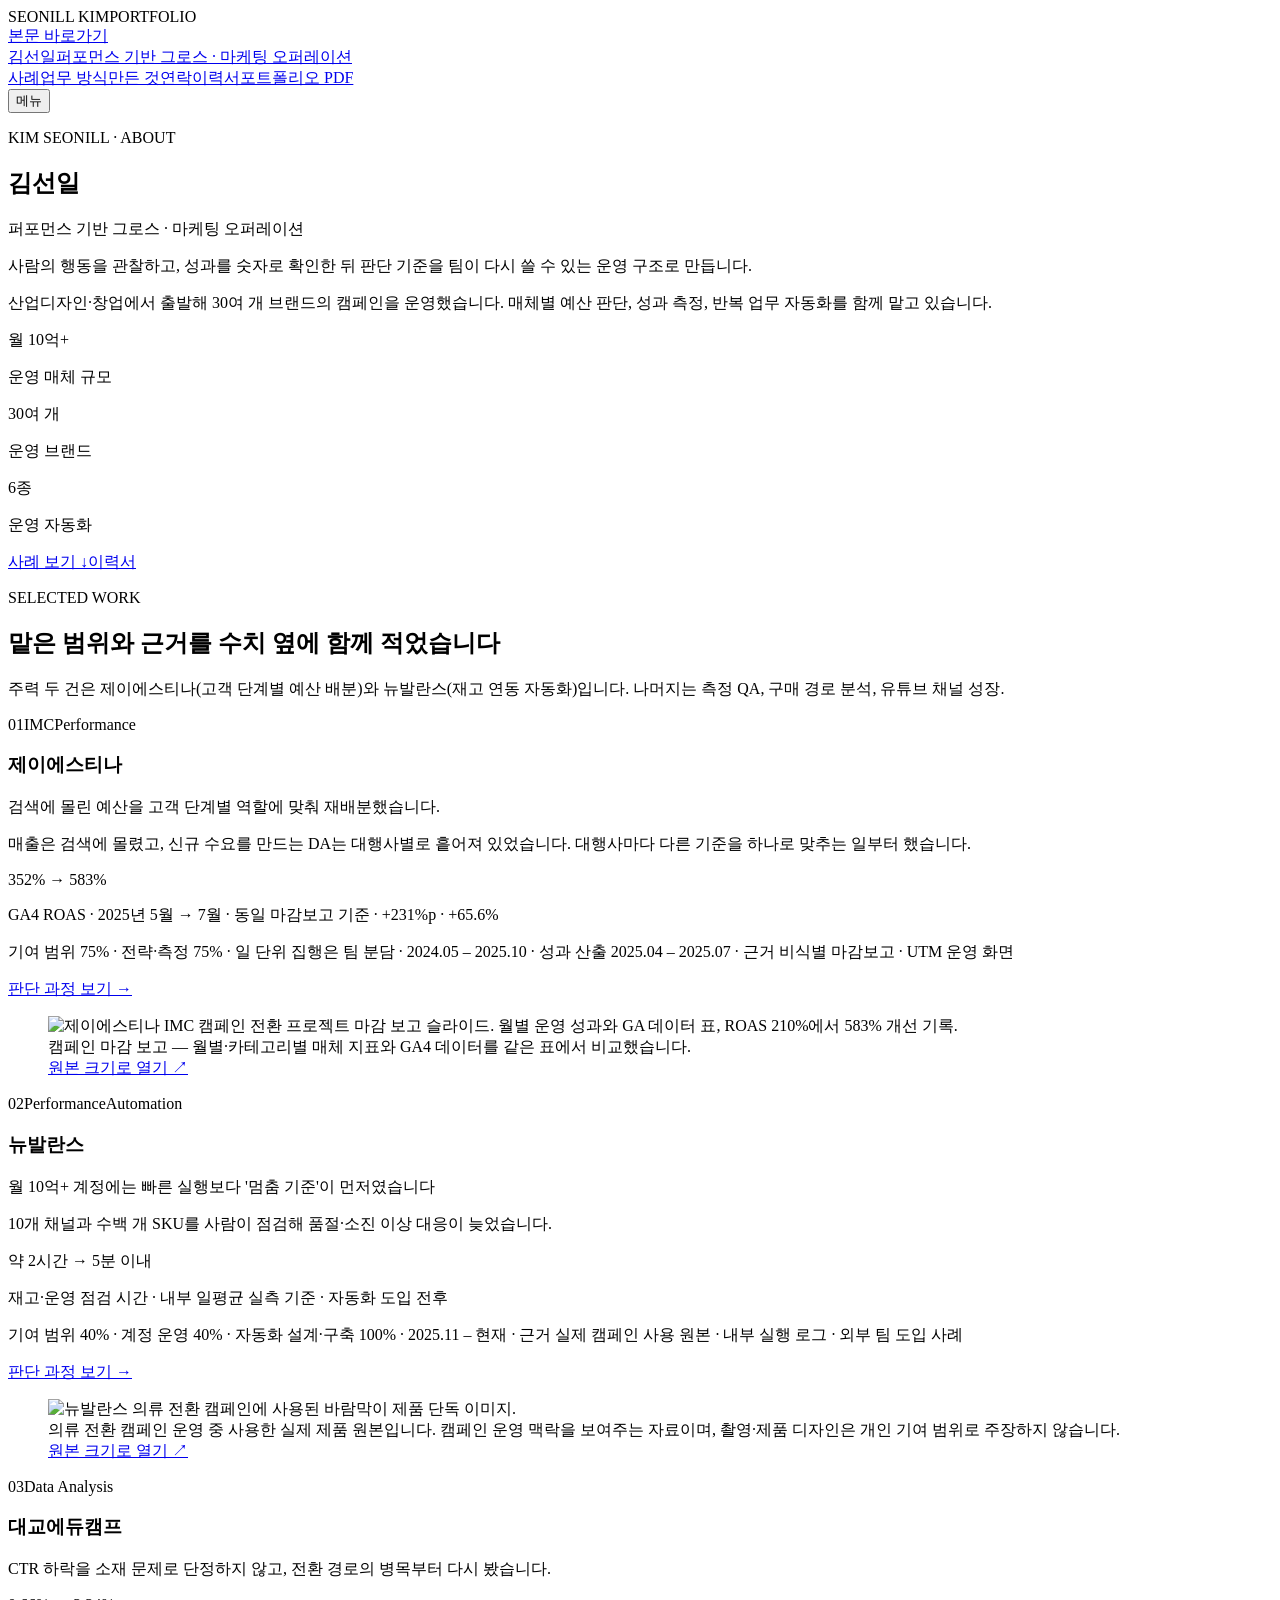
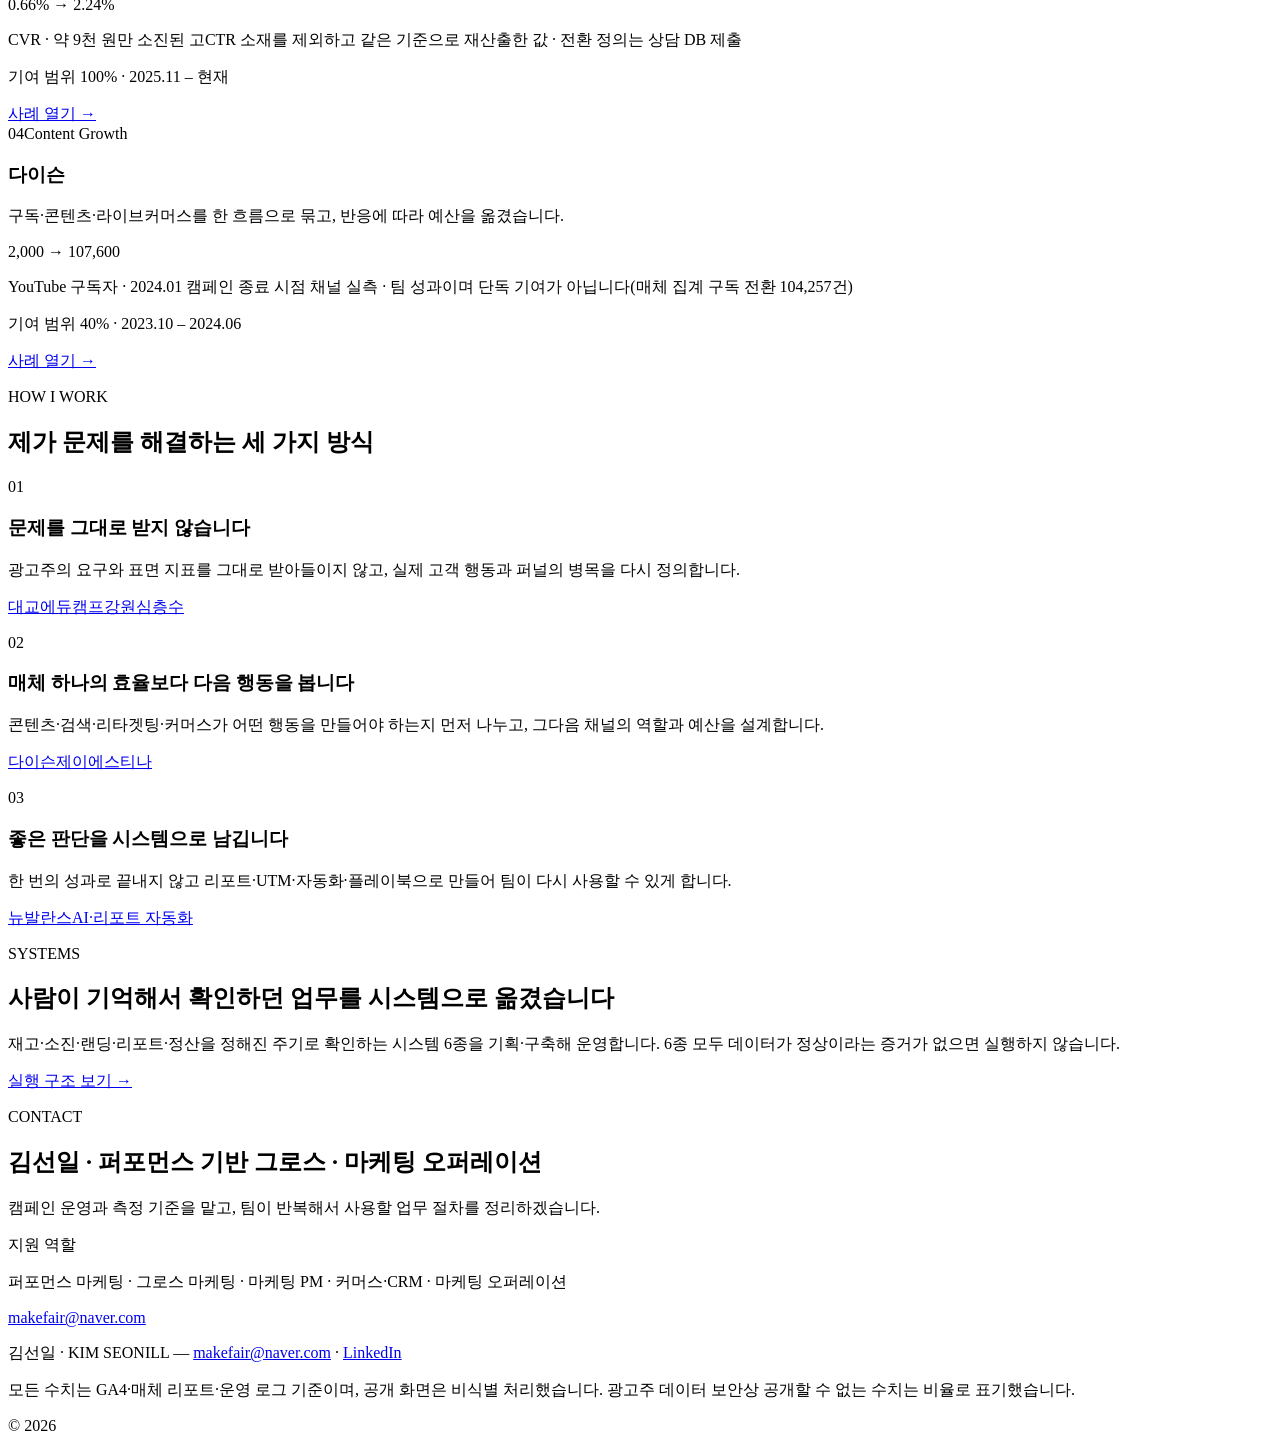
==== index.html @ e598df68 "Rebuild-the-home-as-an-entrance-and-leave-the-depth-to-the-case-pages The old home is 21,994px. Four" ====
<!DOCTYPE html><html lang="ko" data-edition="nw"><head><meta charSet="utf-8"/><meta name="viewport" content="width=device-width, initial-scale=1"/><link rel="preload" href="/kim-seonil-portfolio_new/fonts/Archivo-Var.woff2" as="font" crossorigin="" type="font/woff2"/><link rel="preload" href="/kim-seonil-portfolio_new/fonts/Pretendard-Regular.woff2" as="font" crossorigin="" type="font/woff2"/><link rel="preload" href="/kim-seonil-portfolio_new/fonts/Pretendard-SemiBold.woff2" as="font" crossorigin="" type="font/woff2"/><link rel="preload" href="/kim-seonil-portfolio_new/fonts/Pretendard-Bold.woff2" as="font" crossorigin="" type="font/woff2"/><link rel="preload" href="/kim-seonil-portfolio_new/fonts/JetBrainsMono-Var.woff2" as="font" crossorigin="" type="font/woff2"/><link rel="stylesheet" href="/kim-seonil-portfolio_new/_next/static/chunks/3qfv48usfcsvs.css" data-precedence="next"/><link rel="preload" as="script" fetchPriority="low" href="/kim-seonil-portfolio_new/_next/static/chunks/310vm2bl3xxpt.js"/><script src="/kim-seonil-portfolio_new/_next/static/chunks/19mx3mg6lkumu.js" async=""></script><script src="/kim-seonil-portfolio_new/_next/static/chunks/08ttfj81-47mu.js" async=""></script><script src="/kim-seonil-portfolio_new/_next/static/chunks/3z7po69-ilciy.js" async=""></script><script src="/kim-seonil-portfolio_new/_next/static/chunks/turbopack-2rr5ub_h4gsar.js" async=""></script><script src="/kim-seonil-portfolio_new/_next/static/chunks/3fntmmi971322.js" async="" crossorigin=""></script><script src="/kim-seonil-portfolio_new/_next/static/chunks/0f0hfnpn5v-ac.js" async="" crossorigin=""></script><script src="/kim-seonil-portfolio_new/_next/static/chunks/2kvz1-kaop-qp.js" async="" crossorigin=""></script><meta name="theme-color" content="#0b0d10"/><title>김선일 | 퍼포먼스 기반 그로스 · 마케팅 오퍼레이션</title><meta name="description" content="문제를 정의하고 성과로 검증한 뒤, 다시 쓸 수 있는 운영 구조로 남겨 온 김선일의 그로스·퍼포먼스 마케팅 포트폴리오입니다."/><meta name="author" content="김선일"/><meta name="robots" content="noindex, nofollow, noarchive, nosnippet"/><meta name="googlebot" content="noindex, nofollow, noarchive, nosnippet"/><meta name="copyright" content="© 2026 KIM SEONILL"/><meta name="content-owner" content="KIM SEONILL"/><meta name="usage-rights" content="All rights reserved. Unauthorized reproduction prohibited."/><meta property="og:title" content="김선일 | 퍼포먼스 기반 그로스 · 마케팅 오퍼레이션"/><meta property="og:description" content="문제를 정의하고 성과로 검증한 뒤, 다시 쓸 수 있는 운영 구조로 남겨 온 김선일의 그로스·퍼포먼스 마케팅 포트폴리오입니다."/><meta property="og:url" content="https://vetnam555-del.github.io/kim-seonil-portfolio_new/"/><meta property="og:site_name" content="KIM SEONILL Portfolio"/><meta property="og:locale" content="ko_KR"/><meta property="og:image" content="https://vetnam555-del.github.io/kim-seonil-portfolio_new/og-image.png"/><meta property="og:image:width" content="1200"/><meta property="og:image:height" content="630"/><meta property="og:image:alt" content="김선일 그로스 마케팅 · 마케팅 오퍼레이션 포트폴리오"/><meta property="og:type" content="website"/><meta name="twitter:card" content="summary_large_image"/><meta name="twitter:title" content="김선일 | 퍼포먼스 기반 그로스 · 마케팅 오퍼레이션"/><meta name="twitter:description" content="문제를 정의하고 성과로 검증한 뒤, 다시 쓸 수 있는 운영 구조로 남겨 온 김선일의 그로스·퍼포먼스 마케팅 포트폴리오입니다."/><meta name="twitter:image" content="https://vetnam555-del.github.io/kim-seonil-portfolio_new/og-image.png"/><meta name="twitter:image:alt" content="김선일 그로스 마케팅 · 마케팅 오퍼레이션 포트폴리오"/><meta name="twitter:image:width" content="1200"/><meta name="twitter:image:height" content="630"/><link rel="icon" href="/kim-seonil-portfolio_new/favicon.svg" type="image/svg+xml"/><link rel="icon" href="/kim-seonil-portfolio_new/favicon-32.png" sizes="32x32" type="image/png"/><link rel="apple-touch-icon" href="/kim-seonil-portfolio_new/apple-touch-icon.png" sizes="180x180"/><style>@font-face{font-family:"Pretendard";src:url("/kim-seonil-portfolio_new/fonts/Pretendard-Regular.woff2") format("woff2");font-weight:400;font-display:swap}@font-face{font-family:"Pretendard";src:url("/kim-seonil-portfolio_new/fonts/Pretendard-SemiBold.woff2") format("woff2");font-weight:600;font-display:swap}@font-face{font-family:"Pretendard";src:url("/kim-seonil-portfolio_new/fonts/Pretendard-Bold.woff2") format("woff2");font-weight:700;font-display:swap}@font-face{font-family:"Pretendard";src:url("/kim-seonil-portfolio_new/fonts/Pretendard-Black.woff2") format("woff2");font-weight:900;font-display:swap}@font-face{font-family:"Archivo";src:url("/kim-seonil-portfolio_new/fonts/Archivo-Var.woff2") format("woff2-variations");font-weight:100 900;font-stretch:62% 125%;font-display:swap}@font-face{font-family:"JetBrains Mono";src:url("/kim-seonil-portfolio_new/fonts/JetBrainsMono-Var.woff2") format("woff2-variations");font-weight:100 800;font-display:swap}</style><noscript><style>[style*="opacity:0"],[style*="opacity: 0"]{opacity:1!important;transform:none!important}.count-up-visual{display:none!important}.count-up-measure{visibility:visible!important}</style></noscript><script src="/kim-seonil-portfolio_new/_next/static/chunks/0cz1d0mv5g_q7.js" noModule=""></script></head><body class="content-protected"><div hidden=""><!--$--><!--/$--></div><div class="content-owner-mark" aria-hidden="true"><span>SEONILL KIM</span><span>PORTFOLIO</span></div><div class="scroll-progress" aria-hidden="true"></div><a href="#main" class="skip-link">본문 바로가기</a><header class="site-header fixed inset-x-0 top-0 z-50 bg-ink/92 backdrop-blur-md transition-colors border-b border-transparent"><div class="mx-auto flex h-[72px] w-full max-w-[1240px] items-center justify-between px-5 sm:px-10"><a class="-ml-2 inline-flex min-h-[44px] items-center px-2 font-mono text-mono font-bold tracking-[0.02em] text-on-ink" aria-label="김선일 포트폴리오 처음으로" href="/kim-seonil-portfolio_new/">김선일<span class="ml-2 hidden text-caption font-normal text-on-ink-2 sm:inline">퍼포먼스 기반 그로스 · 마케팅 오퍼레이션</span></a><nav class="hidden items-center gap-4 lg:flex" aria-label="주요 메뉴"><a class="inline-flex min-h-[44px] items-center text-small font-normal transition-colors text-on-ink-2 hover:text-on-ink" href="/kim-seonil-portfolio_new/#work">사례</a><a class="inline-flex min-h-[44px] items-center text-small font-normal transition-colors text-on-ink-2 hover:text-on-ink" href="/kim-seonil-portfolio_new/#method">업무 방식</a><a class="inline-flex min-h-[44px] items-center text-small font-normal transition-colors text-on-ink-2 hover:text-on-ink" href="/kim-seonil-portfolio_new/#automation">만든 것</a><a class="inline-flex min-h-[44px] items-center text-small font-normal transition-colors text-on-ink-2 hover:text-on-ink" href="/kim-seonil-portfolio_new/#contact">연락</a><a class="inline-flex min-h-[44px] items-center border border-rule-ink px-4 font-mono text-caption font-bold text-on-ink transition-colors hover:border-signal-ink hover:text-signal-ink" href="/kim-seonil-portfolio_new/resume/">이력서</a><a href="/kim-seonil-portfolio_new/kim-seonil-performance-marketing-portfolio.pdf?v=20260907" download="" class="inline-flex min-h-[44px] items-center border border-signal-ink px-4 font-mono text-caption font-bold text-signal-ink transition-colors hover:bg-signal-ink hover:text-ink" aria-label="김선일 퍼포먼스 마케팅 포트폴리오 PDF 다운로드">포트폴리오 PDF</a></nav><button type="button" class="inline-flex min-h-[44px] min-w-[44px] items-center justify-center border border-rule-ink px-3 font-mono text-caption font-bold text-on-ink transition-colors lg:hidden" aria-expanded="false" aria-controls="mobile-nav" aria-label="주요 메뉴 열기">메뉴</button></div><nav id="mobile-nav" hidden="" class="mobile-nav border-t border-rule-ink bg-ink px-5 pb-5 sm:px-10 lg:hidden" aria-label="주요 메뉴"><a class="flex min-h-[52px] items-center border-b border-rule-ink-2 text-body font-normal text-on-ink" href="/kim-seonil-portfolio_new/#work">사례</a><a class="flex min-h-[52px] items-center border-b border-rule-ink-2 text-body font-normal text-on-ink" href="/kim-seonil-portfolio_new/#method">업무 방식</a><a class="flex min-h-[52px] items-center border-b border-rule-ink-2 text-body font-normal text-on-ink" href="/kim-seonil-portfolio_new/#automation">만든 것</a><a class="flex min-h-[52px] items-center border-b border-rule-ink-2 text-body font-normal text-on-ink" href="/kim-seonil-portfolio_new/#contact">연락</a><div class="mt-4 grid gap-2 grid-cols-2"><a class="flex min-h-[52px] items-center justify-center bg-on-ink px-3 text-body font-bold text-ink" href="/kim-seonil-portfolio_new/resume/">이력서</a><a href="/kim-seonil-portfolio_new/kim-seonil-performance-marketing-portfolio.pdf?v=20260907" download="" class="flex min-h-[52px] items-center justify-center border border-signal-ink px-3 text-body font-bold text-signal-ink" aria-label="김선일 퍼포먼스 마케팅 포트폴리오 PDF 다운로드">포트폴리오 PDF</a></div></nav><div data-testid="scroll-progress" class="absolute inset-x-0 bottom-0 h-[2px] origin-left bg-signal-ink motion-reduce:hidden" style="transform:scaleX(0)" aria-hidden="true"></div></header><main id="main"><section id="hero" class="scroll-mt-[80px] py-14 md:py-[72px] lg:py-[88px] bg-bg text-ink pt-24 md:pt-28 lg:pt-32"><div class="mx-auto w-full max-w-[1240px] px-5 sm:px-10 "><p class="font-mono text-mono font-bold text-ink-3 tracking-[0.14em] uppercase ">KIM SEONILL · ABOUT</p><h1 class="mt-6 text-cover text-ink">김선일</h1><p class="mt-2 text-deck text-ink-2">퍼포먼스 기반 그로스 · 마케팅 오퍼레이션</p><p class="mt-8 max-w-[34rem] text-h3 text-ink">사람의 행동을 관찰하고, 성과를 숫자로 확인한 뒤 판단 기준을 팀이 다시 쓸 수 있는 운영 구조로 만듭니다.</p><p class="mt-6 max-w-[38rem] text-body text-ink-2">산업디자인·창업에서 출발해 30여 개 브랜드의 캠페인을 운영했습니다. 매체별 예산 판단, 성과 측정, 반복 업무 자동화를 함께 맡고 있습니다.</p><div class="mt-12 grid max-w-[38rem] grid-cols-3 gap-6 border-t border-line pt-8"><div><p class="text-metric-sm text-ink">월 10억+</p><p class="mt-1 text-caption text-ink-3">운영 매체 규모</p></div><div><p class="text-metric-sm text-ink">30여 개</p><p class="mt-1 text-caption text-ink-3">운영 브랜드</p></div><div><p class="text-metric-sm text-ink">6종</p><p class="mt-1 text-caption text-ink-3">운영 자동화</p></div></div><div class="mt-10 flex flex-wrap gap-3"><a class="inline-flex min-h-[48px] items-center rounded-card bg-ink px-6 font-semibold text-on-ink" href="#work">사례 보기 ↓</a><a class="inline-flex min-h-[48px] items-center rounded-card border border-line px-6 font-semibold text-ink" href="/kim-seonil-portfolio_new/resume/">이력서</a></div></div></section><section id="work" class="scroll-mt-[80px] py-14 md:py-[72px] lg:py-[88px] bg-paper text-ink "><div class="mx-auto w-full max-w-[1240px] px-5 sm:px-10 "><span id="projects" class="block h-0 scroll-mt-[80px]" aria-hidden="true"></span><p class="font-mono text-mono font-bold text-ink-3 tracking-[0.14em] uppercase ">SELECTED WORK</p><h2 class="mt-4 text-h2 text-ink">맡은 범위와 근거를 수치 옆에 함께 적었습니다</h2><p class="mt-4 max-w-[38rem] text-small text-ink-3">주력 두 건은 제이에스티나(고객 단계별 예산 배분)와 뉴발란스(재고 연동 자동화)입니다. 나머지는 측정 QA, 구매 경로 분석, 유튜브 채널 성장.</p><div class="mt-14 flex flex-col gap-16"><article class="grid gap-8 border-t border-line pt-10 lg:grid-cols-[1.05fr_1fr] lg:gap-14"><div class="min-w-0"><div class="flex flex-wrap items-center gap-x-3 gap-y-2"><span class="font-mono text-mono font-bold tracking-[0.08em] text-accent">01</span><span class="font-mono text-mono tracking-[0.06em] text-ink-3 uppercase">IMC</span><span class="font-mono text-mono tracking-[0.06em] text-ink-3 uppercase">Performance</span></div><h3 class="mt-4 text-h3 text-ink">제이에스티나</h3><p class="mt-3 text-case-h text-ink">검색에 몰린 예산을 고객 단계별 역할에 맞춰 재배분했습니다.</p><p class="mt-4 max-w-[36rem] text-body text-ink-2">매출은 검색에 몰렸고, 신규 수요를 만드는 DA는 대행사별로 흩어져 있었습니다. 대행사마다 다른 기준을 하나로 맞추는 일부터 했습니다.</p><div class="mt-7"><div><p class="text-metric text-ink"><span class="text-ink-3">352%<!-- --> → </span>583%</p><p class="mt-1 text-caption text-ink-3">GA4 ROAS<!-- --> · 2025년 5월 → 7월 · 동일 마감보고 기준 · +231%p · +65.6%</p></div></div><p class="mt-5 border-t border-line-2 pt-4 text-caption text-ink-3">기여 범위 <!-- -->75<!-- -->%<!-- --> · 전략·측정 75% · 일 단위 집행은 팀 분담<!-- --> · <!-- -->2024.05 – 2025.10 · 성과 산출 2025.04 – 2025.07<!-- --> · 근거 <!-- -->비식별 마감보고 · UTM 운영 화면</p><a class="mt-6 inline-flex min-h-[44px] items-center font-semibold text-accent underline underline-offset-4" href="/kim-seonil-portfolio_new/projects/jestina/">판단 과정 보기 →</a></div><figure class="min-w-0"><img width="1728" height="972" src="/kim-seonil-portfolio_new/evidence/jestina-performance.webp" alt="제이에스티나 IMC 캠페인 전환 프로젝트 마감 보고 슬라이드. 월별 운영 성과와 GA 데이터 표, ROAS 210%에서 583% 개선 기록." loading="lazy" decoding="async" class="w-full rounded-card border border-line-2 bg-bg-alt"/><figcaption class="mt-3 text-caption text-ink-3">캠페인 마감 보고 — 월별·카테고리별 매체 지표와 GA4 데이터를 같은 표에서 비교했습니다.</figcaption><a href="/kim-seonil-portfolio_new/evidence/jestina-performance.webp" target="_blank" rel="noopener noreferrer" class="mt-2 inline-flex min-h-[44px] items-center text-caption font-semibold text-accent underline underline-offset-4" aria-label="원본 크기로 열기 · 제이에스티나 IMC 캠페인 전환 프로젝트 마감 보고 슬라이드. 월별 운영 성과와 GA 데이터 표, ROAS 210%에서 583% 개선 기록. (새 탭)">원본 크기로 열기 ↗</a></figure></article><article class="grid gap-8 border-t border-line pt-10 lg:grid-cols-[1.05fr_1fr] lg:gap-14"><div class="min-w-0"><div class="flex flex-wrap items-center gap-x-3 gap-y-2"><span class="font-mono text-mono font-bold tracking-[0.08em] text-accent">02</span><span class="font-mono text-mono tracking-[0.06em] text-ink-3 uppercase">Performance</span><span class="font-mono text-mono tracking-[0.06em] text-ink-3 uppercase">Automation</span></div><h3 class="mt-4 text-h3 text-ink">뉴발란스</h3><p class="mt-3 text-case-h text-ink">월 10억+ 계정에는 빠른 실행보다 &#x27;멈춤 기준&#x27;이 먼저였습니다</p><p class="mt-4 max-w-[36rem] text-body text-ink-2">10개 채널과 수백 개 SKU를 사람이 점검해 품절·소진 이상 대응이 늦었습니다.</p><div class="mt-7"><div><p class="text-metric text-ink"><span class="text-ink-3">약 2시간<!-- --> → </span>5분 이내</p><p class="mt-1 text-caption text-ink-3">재고·운영 점검 시간<!-- --> · 내부 일평균 실측 기준 · 자동화 도입 전후</p></div></div><p class="mt-5 border-t border-line-2 pt-4 text-caption text-ink-3">기여 범위 <!-- -->40<!-- -->%<!-- --> · 계정 운영 40% · 자동화 설계·구축 100%<!-- --> · <!-- -->2025.11 – 현재<!-- --> · 근거 <!-- -->실제 캠페인 사용 원본 · 내부 실행 로그 · 외부 팀 도입 사례</p><a class="mt-6 inline-flex min-h-[44px] items-center font-semibold text-accent underline underline-offset-4" href="/kim-seonil-portfolio_new/projects/newbalance/">판단 과정 보기 →</a></div><figure class="min-w-0"><img width="2048" height="2048" src="/kim-seonil-portfolio_new/evidence/newbalance-creative-square.webp" alt="뉴발란스 의류 전환 캠페인에 사용된 바람막이 제품 단독 이미지." loading="lazy" decoding="async" class="w-full rounded-card border border-line-2 bg-bg-alt"/><figcaption class="mt-3 text-caption text-ink-3">의류 전환 캠페인 운영 중 사용한 실제 제품 원본입니다. 캠페인 운영 맥락을 보여주는 자료이며, 촬영·제품 디자인은 개인 기여 범위로 주장하지 않습니다.</figcaption><a href="/kim-seonil-portfolio_new/evidence/newbalance-creative-square.webp" target="_blank" rel="noopener noreferrer" class="mt-2 inline-flex min-h-[44px] items-center text-caption font-semibold text-accent underline underline-offset-4" aria-label="원본 크기로 열기 · 뉴발란스 의류 전환 캠페인에 사용된 바람막이 제품 단독 이미지. (새 탭)">원본 크기로 열기 ↗</a></figure></article></div><div class="mt-16 grid gap-8 sm:grid-cols-2 lg:grid-cols-3"><article class="flex min-w-0 flex-col border-t border-line pt-6"><div class="flex items-center gap-3"><span class="font-mono text-mono font-bold tracking-[0.08em] text-accent">03</span><span class="font-mono text-mono tracking-[0.06em] text-ink-3 uppercase">Data Analysis</span></div><h3 class="mt-3 text-h3 text-ink">대교에듀캠프</h3><p class="mt-2 flex-1 text-small text-ink-2">CTR 하락을 소재 문제로 단정하지 않고, 전환 경로의 병목부터 다시 봤습니다.</p><div class="mt-5"><div><p class="text-metric-sm text-ink"><span class="text-ink-3">0.66%<!-- --> → </span>2.24%</p><p class="mt-1 text-caption text-ink-3">CVR<!-- --> · 약 9천 원만 소진된 고CTR 소재를 제외하고 같은 기준으로 재산출한 값 · 전환 정의는 상담 DB 제출</p></div></div><p class="mt-3 text-caption text-ink-3">기여 범위 <!-- -->100<!-- -->% · <!-- -->2025.11 – 현재</p><a class="mt-4 inline-flex min-h-[44px] items-center text-small font-semibold text-accent underline underline-offset-4" href="/kim-seonil-portfolio_new/projects/daekyo/">사례 열기 →</a></article><article class="flex min-w-0 flex-col border-t border-line pt-6"><div class="flex items-center gap-3"><span class="font-mono text-mono font-bold tracking-[0.08em] text-accent">04</span><span class="font-mono text-mono tracking-[0.06em] text-ink-3 uppercase">Content Growth</span></div><h3 class="mt-3 text-h3 text-ink">다이슨</h3><p class="mt-2 flex-1 text-small text-ink-2">구독·콘텐츠·라이브커머스를 한 흐름으로 묶고, 반응에 따라 예산을 옮겼습니다.</p><div class="mt-5"><div><p class="text-metric-sm text-ink"><span class="text-ink-3">2,000<!-- --> → </span>107,600</p><p class="mt-1 text-caption text-ink-3">YouTube 구독자<!-- --> · 2024.01 캠페인 종료 시점 채널 실측 · 팀 성과이며 단독 기여가 아닙니다(매체 집계 구독 전환 104,257건)</p></div></div><p class="mt-3 text-caption text-ink-3">기여 범위 <!-- -->40<!-- -->% · <!-- -->2023.10 – 2024.06</p><a class="mt-4 inline-flex min-h-[44px] items-center text-small font-semibold text-accent underline underline-offset-4" href="/kim-seonil-portfolio_new/projects/dyson/">사례 열기 →</a></article></div></div></section><section id="method" class="scroll-mt-[80px] py-14 md:py-[72px] lg:py-[88px] bg-bg text-ink "><div class="mx-auto w-full max-w-[1240px] px-5 sm:px-10 "><span id="skills" class="block h-0 scroll-mt-[80px]" aria-hidden="true"></span><span id="story" class="block h-0 scroll-mt-[80px]" aria-hidden="true"></span><span id="why-studio" class="block h-0 scroll-mt-[80px]" aria-hidden="true"></span><p class="font-mono text-mono font-bold text-ink-3 tracking-[0.14em] uppercase ">HOW I WORK</p><h2 class="mt-4 text-h2 text-ink">제가 문제를 해결하는 세 가지 방식</h2><div class="mt-12 grid gap-10 md:grid-cols-3"><div class="border-t border-line pt-6"><span class="font-mono text-mono font-bold tracking-[0.08em] text-accent">01</span><h3 class="mt-3 text-h3 text-ink">문제를 그대로 받지 않습니다</h3><p class="mt-3 text-small text-ink-2">광고주의 요구와 표면 지표를 그대로 받아들이지 않고, 실제 고객 행동과 퍼널의 병목을 다시 정의합니다.</p><p class="mt-4 flex flex-wrap gap-x-3 gap-y-1 text-caption text-ink-3"><a class="underline underline-offset-4" href="/kim-seonil-portfolio_new/projects/daekyo/">대교에듀캠프</a><a class="underline underline-offset-4" href="/kim-seonil-portfolio_new/projects/gangwon/">강원심층수</a></p></div><div class="border-t border-line pt-6"><span class="font-mono text-mono font-bold tracking-[0.08em] text-accent">02</span><h3 class="mt-3 text-h3 text-ink">매체 하나의 효율보다 다음 행동을 봅니다</h3><p class="mt-3 text-small text-ink-2">콘텐츠·검색·리타겟팅·커머스가 어떤 행동을 만들어야 하는지 먼저 나누고, 그다음 채널의 역할과 예산을 설계합니다.</p><p class="mt-4 flex flex-wrap gap-x-3 gap-y-1 text-caption text-ink-3"><a class="underline underline-offset-4" href="/kim-seonil-portfolio_new/projects/dyson/">다이슨</a><a class="underline underline-offset-4" href="/kim-seonil-portfolio_new/projects/jestina/">제이에스티나</a></p></div><div class="border-t border-line pt-6"><span class="font-mono text-mono font-bold tracking-[0.08em] text-accent">03</span><h3 class="mt-3 text-h3 text-ink">좋은 판단을 시스템으로 남깁니다</h3><p class="mt-3 text-small text-ink-2">한 번의 성과로 끝내지 않고 리포트·UTM·자동화·플레이북으로 만들어 팀이 다시 사용할 수 있게 합니다.</p><p class="mt-4 flex flex-wrap gap-x-3 gap-y-1 text-caption text-ink-3"><a class="underline underline-offset-4" href="/kim-seonil-portfolio_new/projects/newbalance/">뉴발란스</a><a class="underline underline-offset-4" href="/kim-seonil-portfolio_new/projects/automation/">AI·리포트 자동화</a></p></div></div></div></section><section id="automation" class="scroll-mt-[80px] py-14 md:py-[72px] lg:py-[88px] bg-ink text-on-ink "><div class="mx-auto w-full max-w-[1240px] px-5 sm:px-10 "><p class="font-mono text-mono font-bold text-ink-3 tracking-[0.14em] uppercase text-accent">SYSTEMS</p><h2 class="mt-4 max-w-[36rem] text-h2 text-on-ink">사람이 기억해서 확인하던 업무를 시스템으로 옮겼습니다</h2><p class="mt-5 max-w-[42rem] text-body text-on-ink-2">재고·소진·랜딩·리포트·정산을 정해진 주기로 확인하는 시스템 6종을 기획·구축해 운영합니다. 6종 모두 데이터가 정상이라는 증거가 없으면 실행하지 않습니다.</p><a class="mt-8 inline-flex min-h-[48px] items-center rounded-card bg-on-ink px-6 font-semibold text-ink" href="/kim-seonil-portfolio_new/projects/automation/">실행 구조 보기 →</a></div></section><section id="contact" class="scroll-mt-[80px] py-14 md:py-[72px] lg:py-[88px] bg-bg text-ink "><div class="mx-auto w-full max-w-[1240px] px-5 sm:px-10 "><span id="career" class="block h-0 scroll-mt-[80px]" aria-hidden="true"></span><p class="font-mono text-mono font-bold text-ink-3 tracking-[0.14em] uppercase ">CONTACT</p><h2 class="mt-4 text-h2 text-ink">김선일<!-- --> · <!-- -->퍼포먼스 기반 그로스 · 마케팅 오퍼레이션</h2><p class="mt-5 max-w-[36rem] text-body text-ink-2">캠페인 운영과 측정 기준을 맡고, 팀이 반복해서 사용할 업무 절차를 정리하겠습니다.</p><p class="mt-8 text-caption text-ink-3">지원 역할</p><p class="mt-2 max-w-[36rem] text-small text-ink-2">퍼포먼스 마케팅 · 그로스 마케팅 · 마케팅 PM · 커머스·CRM · 마케팅 오퍼레이션</p><a href="mailto:makefair@naver.com" class="mt-8 inline-flex min-h-[48px] items-center text-h3 font-semibold text-accent underline underline-offset-4">makefair@naver.com</a></div></section><!--$--><!--/$--></main><footer class="site-footer border-t border-line py-10"><div class="mx-auto w-full max-w-[1240px] px-5 sm:px-10"><p class="text-caption text-ink-3">김선일<!-- --> · <!-- -->KIM SEONILL<!-- --> —<!-- --> <a href="mailto:makefair@naver.com" class="text-accent hover:underline" aria-label="makefair@naver.com 이메일 주소 복사" title="이메일 주소 복사">makefair@naver.com</a><span class="sr-only" role="status" aria-live="polite"></span> <!-- -->·<!-- --> <a href="https://www.linkedin.com/in/%EC%84%A0%EC%9D%BC-%EA%B9%80-b28a1021b/" target="_blank" rel="noopener" class="text-accent hover:underline">LinkedIn</a></p><p class="mt-2 text-caption text-ink-3">모든 수치는 GA4·매체 리포트·운영 로그 기준이며, 공개 화면은 비식별 처리했습니다. 광고주 데이터 보안상 공개할 수 없는 수치는 비율로 표기했습니다.</p><p class="mt-2 text-caption text-ink-3">© <!-- -->2026</p></div></footer><script src="/kim-seonil-portfolio_new/_next/static/chunks/310vm2bl3xxpt.js" id="_R_" async=""></script><script>(self.__next_f=self.__next_f||[]).push([0])</script><script>self.__next_f.push([1,"1:\"$Sreact.fragment\"\n2:I[19709,[\"/kim-seonil-portfolio_new/_next/static/chunks/3fntmmi971322.js\",\"/kim-seonil-portfolio_new/_next/static/chunks/0f0hfnpn5v-ac.js\"],\"MotionRuntime\"]\n3:I[10569,[\"/kim-seonil-portfolio_new/_next/static/chunks/3fntmmi971322.js\",\"/kim-seonil-portfolio_new/_next/static/chunks/0f0hfnpn5v-ac.js\"],\"default\"]\n4:I[2971,[\"/kim-seonil-portfolio_new/_next/static/chunks/3fntmmi971322.js\",\"/kim-seonil-portfolio_new/_next/static/chunks/0f0hfnpn5v-ac.js\"],\"default\"]\n5:I[39756,[\"/kim-seonil-portfolio_new/_next/static/chunks/3fntmmi971322.js\",\"/kim-seonil-portfolio_new/_next/static/chunks/0f0hfnpn5v-ac.js\"],\"default\"]\n6:I[37457,[\"/kim-seonil-portfolio_new/_next/static/chunks/3fntmmi971322.js\",\"/kim-seonil-portfolio_new/_next/static/chunks/0f0hfnpn5v-ac.js\"],\"default\"]\n7:I[22016,[\"/kim-seonil-portfolio_new/_next/static/chunks/3fntmmi971322.js\",\"/kim-seonil-portfolio_new/_next/static/chunks/0f0hfnpn5v-ac.js\",\"/kim-seonil-portfolio_new/_next/static/chunks/2kvz1-kaop-qp.js\"],\"\"]\n8:I[52700,[\"/kim-seonil-portfolio_new/_next/static/chunks/3fntmmi971322.js\",\"/kim-seonil-portfolio_new/_next/static/chunks/0f0hfnpn5v-ac.js\",\"/kim-seonil-portfolio_new/_next/static/chunks/2kvz1-kaop-qp.js\"],\"default\"]\nc:I[68027,[\"/kim-seonil-portfolio_new/_next/static/chunks/3fntmmi971322.js\",\"/kim-seonil-portfolio_new/_next/static/chunks/0f0hfnpn5v-ac.js\"],\"default\",1]\n:HL[\"/kim-seonil-portfolio_new/_next/static/chunks/3qfv48usfcsvs.css\",\"style\"]\n:HL[\"/kim-seonil-portfolio_new/fonts/Archivo-Var.woff2\",\"font\",{\"crossOrigin\":\"\",\"type\":\"font/woff2\"}]\n:HL[\"/kim-seonil-portfolio_new/fonts/Pretendard-Regular.woff2\",\"font\",{\"crossOrigin\":\"\",\"type\":\"font/woff2\"}]\n:HL[\"/kim-seonil-portfolio_new/fonts/Pretendard-SemiBold.woff2\",\"font\",{\"crossOrigin\":\"\",\"type\":\"font/woff2\"}]\n:HL[\"/kim-seonil-portfolio_new/fonts/Pretendard-Bold.woff2\",\"font\",{\"crossOrigin\":\"\",\"type\":\"font/woff2\"}]\n:HL[\"/kim-seonil-portfolio_new/fonts/JetBrainsMono-Var.woff2\",\"font\",{\"crossOrigin\":\"\",\"type\":\"font/woff2\"}]\n0:{\"P\":null,\"c\":[\"\",\"\"],\"q\":\"\",\"i\":false,\"f\":[[[\"\",{\"children\":[\"__PAGE__\",{},\"$undefined\",\"$undefined\",4608]},\"$undefined\",\"$undefined\",4624],[[\"$\",\"$1\",\"c\",{\"children\":[[[\"$\",\"link\",\"0\",{\"rel\":\"stylesheet\",\"href\":\"/kim-seonil-portfolio_new/_next/static/chunks/3qfv48usfcsvs.css\",\"precedence\":\"next\",\"crossOrigin\":\"$undefined\",\"nonce\":\"$undefined\"}],[\"$\",\"script\",\"script-0\",{\"src\":\"/kim-seonil-portfolio_new/_next/static/chunks/3fntmmi971322.js\",\"async\":true,\"nonce\":\"$undefined\"}],[\"$\",\"script\",\"script-1\",{\"src\":\"/kim-seonil-portfolio_new/_next/static/chunks/0f0hfnpn5v-ac.js\",\"async\":true,\"nonce\":\"$undefined\"}]],[\"$\",\"html\",null,{\"lang\":\"ko\",\"data-edition\":\"nw\",\"children\":[[\"$\",\"head\",null,{\"children\":[[\"$\",\"style\",null,{\"dangerouslySetInnerHTML\":{\"__html\":\"@font-face{font-family:\\\"Pretendard\\\";src:url(\\\"/kim-seonil-portfolio_new/fonts/Pretendard-Regular.woff2\\\") format(\\\"woff2\\\");font-weight:400;font-display:swap}@font-face{font-family:\\\"Pretendard\\\";src:url(\\\"/kim-seonil-portfolio_new/fonts/Pretendard-SemiBold.woff2\\\") format(\\\"woff2\\\");font-weight:600;font-display:swap}@font-face{font-family:\\\"Pretendard\\\";src:url(\\\"/kim-seonil-portfolio_new/fonts/Pretendard-Bold.woff2\\\") format(\\\"woff2\\\");font-weight:700;font-display:swap}@font-face{font-family:\\\"Pretendard\\\";src:url(\\\"/kim-seonil-portfolio_new/fonts/Pretendard-Black.woff2\\\") format(\\\"woff2\\\");font-weight:900;font-display:swap}@font-face{font-family:\\\"Archivo\\\";src:url(\\\"/kim-seonil-portfolio_new/fonts/Archivo-Var.woff2\\\") format(\\\"woff2-variations\\\");font-weight:100 900;font-stretch:62% 125%;font-display:swap}@font-face{font-family:\\\"JetBrains Mono\\\";src:url(\\\"/kim-seonil-portfolio_new/fonts/JetBrainsMono-Var.woff2\\\") format(\\\"woff2-variations\\\");font-weight:100 800;font-display:swap}\"}}],[\"$\",\"noscript\",null,{\"dangerouslySetInnerHTML\":{\"__html\":\"\u003cstyle\u003e[style*=\\\"opacity:0\\\"],[style*=\\\"opacity: 0\\\"]{opacity:1!important;transform:none!important}.count-up-visual{display:none!important}.count-up-measure{visibility:visible!important}\u003c/style\u003e\"}}]]}],[\"$\",\"body\",null,{\"className\":\"content-protected\",\"children\":[[\"$\",\"$L2\",null,{}],[\"$\",\"$L3\",null,{}],[\"$\",\"div\",null,{\"className\":\"scroll-progress\",\"aria-hidden\":\"true\"}],[\"$\",\"a\",null,{\"href\":\"#main\",\"className\":\"skip-link\",\"children\":\"본문 바로가기\"}],[\"$\",\"$L4\",null,{}],[\"$\",\"main\",null,{\"id\":\"main\",\"children\":[\"$\",\"$L5\",null,{\"parallelRouterKey\":\"children\",\"error\":\"$undefined\",\"errorStyles\":\"$undefined\",\"errorScripts\":\"$undefined\",\"template\":[\"$\",\"$L6\",null,{}],\"templateStyles\":\"$undefined\",\"templateScripts\":\"$undefined\",\"notFound\":[[\"$\",\"section\",null,{\"className\":\"flex min-h-[calc(100vh-72px)] items-center bg-bg-alt pt-[72px]\",\"children\":[\"$\",\"div\",null,{\"className\":\"mx-auto w-full max-w-[1240px] px-5 sm:px-10 \",\"children\":[\"$\",\"div\",null,{\"className\":\"max-w-[38rem] border-t-2 border-accent py-12 sm:py-16\",\"children\":[[\"$\",\"p\",null,{\"className\":\"tnum text-caption font-semibold text-accent\",\"children\":\"404\"}],[\"$\",\"h1\",null,{\"className\":\"mt-4 text-[2rem] leading-[1.25] font-bold tracking-normal sm:text-h1\",\"children\":\"요청한 페이지를 찾을 수 없습니다.\"}],[\"$\",\"p\",null,{\"className\":\"mt-4 text-small text-ink-2 sm:text-body\",\"children\":\"주소가 바뀌었거나 삭제된 페이지입니다. 포트폴리오의 대표 사례 목록에서 다시 확인해 주세요.\"}],[\"$\",\"$L7\",null,{\"href\":\"/#projects\",\"className\":\"mt-8 inline-flex min-h-[52px] items-center justify-center rounded-card bg-accent px-6 text-small font-semibold text-white transition-colors hover:bg-accent-hover\",\"children\":\"대표 사례로 돌아가기\"}]]}]}]}],[]],\"forbidden\":\"$undefined\",\"unauthorized\":\"$undefined\"}]}],[\"$\",\"footer\",null,{\"className\":\"site-footer border-t border-line py-10\",\"children\":[\"$\",\"div\",null,{\"className\":\"mx-auto w-full max-w-[1240px] px-5 sm:px-10\",\"children\":[[\"$\",\"p\",null,{\"className\":\"text-caption text-ink-3\",\"children\":[\"김선일\",\" · \",\"KIM SEONILL\",\" —\",\" \",[\"$\",\"$L8\",null,{\"email\":\"makefair@naver.com\",\"className\":\"text-accent hover:underline\"}],\" \",null,\"·\",\" \",[\"$\",\"a\",null,{\"href\":\"https://www.linkedin.com/in/%EC%84%A0%EC%9D%BC-%EA%B9%80-b28a1021b/\",\"target\":\"_blank\",\"rel\":\"noopener\",\"className\":\"text-accent hover:underline\",\"children\":\"LinkedIn\"}]]}],[\"$\",\"p\",null,{\"className\":\"mt-2 text-caption text-ink-3\",\"children\":\"모든 수치는 GA4·매체 리포트·운영 로그 기준이며, 공개 화면은 비식별 처리했습니다. 광고주 데이터 보안상 공개할 수 없는 수치는 비율로 표기했습니다.\"}],\"$L9\"]}]}],null]}]]}]]}],{\"children\":[\"$La\",{},null,false,null]},null,false,null],\"$Lb\",false]],\"m\":\"$undefined\",\"G\":[\"$c\",[\"$Ld\"]],\"S\":true,\"h\":null,\"r\":\"$undefined\",\"s\":\"$undefined\",\"a\":\"$undefined\",\"l\":\"$undefined\",\"p\":\"$undefined\",\"d\":\"$undefined\",\"b\":\"mV_Ual9YdKhd0CwloJ50o\"}\n17:I[97367,[\"/kim-seonil-portfolio_new/_next/static/chunks/3fntmmi971322.js\",\"/kim-seonil-portfolio_new/_next/static/chunks/0f0hfnpn5v-ac.js\"],\"ViewportBoundary\"]\n19:I[97367,[\"/kim-seonil-portfolio_new/_next/static/chunks/3fntmmi971322.js\",\"/kim-seonil-portfolio_new/_next/static/chunks/0f0hfnpn5v-ac.js\"],\"MetadataBoundary\"]\n1a:\"$Sreact.suspense\"\n9:[\"$\",\"p\",null,{\"className\":\"mt-2 text-caption text-ink-3\",\"children\":[\"© \",2026]}]\na:[\"$\",\"$1\",\"c\",{\"children\":[[[\"$\",\"section\",null,{\"id\":\"hero\",\"className\":\"scroll-mt-[80px] py-14 md:py-[72px] lg:py-[88px] bg-bg text-ink pt-24 md:pt-28 lg:pt-32\",\"children\":[\"$\",\"div\",null,{\"className\":\"mx-auto w-full max-w-[1240px] px-5 sm:px-10 \",\"children\":[[\"$\",\"p\",null,{\"className\":\"font-mono text-mono font-bold text-ink-3 tracking-[0.14em] uppercase \",\"children\":\"KIM SEONILL · ABOUT\"}],[\"$\",\"h1\",null,{\"className\":\"mt-6 text-cover text-ink\",\"children\":\"김선일\"}],[\"$\",\"p\",null,{\"className\":\"mt-2 text-deck text-ink-2\",\"children\":\"퍼포먼스 기반 그로스 · 마케팅 오퍼레이션\"}],[\"$\",\"p\",null,{\"className\":\"mt-8 max-w-[34rem] text-h3 text-ink\",\"children\":\"사람의 행동을 관찰하고, 성과를 숫자로 확인한 뒤 판단 기준을 팀이 다시 쓸 수 있는 운영 구조로 만듭니다.\"}],[\"$\",\"p\",null,{\"className\":\"mt-6 max-w-[38rem] text-body text-ink-2\",\"children\":\"산업디자인·창업에서 출발해 30여 개 브랜드의 캠페인을 운영했습니다. 매체별 예산 판단, 성과 측정, 반복 업무 자동화를 함께 맡고 있습니다.\"}],[\"$\",\"div\",null,{\"className\":\"mt-12 grid max-w-[38rem] grid-cols-3 gap-6 border-t border-line pt-8\",\"children\":[[\"$\",\"div\",\"운영 매체 규모\",{\"children\":[[\"$\",\"p\",null,{\"className\":\"text-metric-sm text-ink\",\"children\":\"월 10억+\"}],[\"$\",\"p\",null,{\"className\":\"mt-1 text-caption text-ink-3\",\"children\":\"운영 매체 규모\"}]]}],[\"$\",\"div\",\"운영 브랜드\",{\"children\":[[\"$\",\"p\",null,{\"className\":\"text-metric-sm text-ink\",\"children\":\"30여 개\"}],[\"$\",\"p\",null,{\"className\":\"mt-1 text-caption text-ink-3\",\"children\":\"운영 브랜드\"}]]}],[\"$\",\"div\",\"운영 자동화\",{\"children\":[[\"$\",\"p\",null,{\"className\":\"text-metric-sm text-ink\",\"children\":\"6종\"}],[\"$\",\"p\",null,{\"className\":\"mt-1 text-caption text-ink-3\",\"children\":\"운영 자동화\"}]]}]]}],[\"$\",\"div\",null,{\"className\":\"mt-10 flex flex-wrap gap-3\",\"children\":[[\"$\",\"$L7\",null,{\"href\":\"#work\",\"className\":\"inline-flex min-h-[48px] items-center rounded-card bg-ink px-6 font-semibold text-on-ink\",\"children\":\"사례 보기 ↓\"}],[\"$\",\"$L7\",null,{\"href\":\"/resume/\",\"className\":\"inline-flex min-h-[48px] items-center rounded-card border border-line px-6 font-semibold text-ink\",\"children\":\"이력서\"}]]}]]}]}],[\"$\",\"section\",null,{\"id\":\"work\",\"className\":\"scroll-mt-[80px] py-14 md:py-[72px] lg:py-[88px] bg-paper text-ink \",\"children\":[\"$\",\"div\",null,{\"className\":\"mx-auto w-full max-w-[1240px] px-5 sm:px-10 \",\"children\":[[\"$\",\"span\",null,{\"id\":\"projects\",\"className\":\"block h-0 scroll-mt-[80px]\",\"aria-hidden\":\"true\"}],[\"$\",\"p\",null,{\"className\":\"font-mono text-mono font-bold text-ink-3 tracking-[0.14em] uppercase \",\"children\":\"SELECTED WORK\"}],[\"$\",\"h2\",null,{\"className\":\"mt-4 text-h2 text-ink\",\"children\":\"맡은 범위와 근거를 수치 옆에 함께 적었습니다\"}],[\"$\",\"p\",null,{\"className\":\"mt-4 max-w-[38rem] text-small text-ink-3\",\"children\":\"주력 두 건은 제이에스티나(고객 단계별 예산 배분)와 뉴발란스(재고 연동 자동화)입니다. 나머지는 측정 QA, 구매 경로 분석, 유튜브 채널 성장.\"}],[\"$\",\"div\",null,{\"className\":\"mt-14 flex flex-col gap-16\",\"children\":[[\"$\",\"article\",\"jestina\",{\"className\":\"grid gap-8 border-t border-line pt-10 lg:grid-cols-[1.05fr_1fr] lg:gap-14\",\"children\":[[\"$\",\"div\",null,{\"className\":\"min-w-0\",\"children\":[[\"$\",\"div\",null,{\"className\":\"flex flex-wrap items-center gap-x-3 gap-y-2\",\"children\":[[\"$\",\"span\",null,{\"className\":\"font-mono text-mono font-bold tracking-[0.08em] text-accent\",\"children\":\"01\"}],[[\"$\",\"span\",\"IMC\",{\"className\":\"font-mono text-mono tracking-[0.06em] text-ink-3 uppercase\",\"children\":\"IMC\"}],[\"$\",\"span\",\"Performance\",{\"className\":\"font-mono text-mono tracking-[0.06em] text-ink-3 uppercase\",\"children\":\"Performance\"}]]]}],[\"$\",\"h3\",null,{\"className\":\"mt-4 text-h3 text-ink\",\"children\":\"제이에스티나\"}],[\"$\",\"p\",null,{\"className\":\"mt-3 text-case-h text-ink\",\"children\":\"검색에 몰린 예산을 고객 단계별 역할에 맞춰 재배분했습니다.\"}],[\"$\",\"p\",null,{\"className\":\"mt-4 max-w-[36rem] text-body text-ink-2\",\"children\":\"매출은 검색에 몰렸고, 신규 수요를 만드는 DA는 대행사별로 흩어져 있었습니다. 대행사마다 다른 기준을 하나로 맞추는 일부터 했습니다.\"}],[\"$\",\"div\",null,{\"className\":\"mt-7\",\"children\":[\"$\",\"div\",null,{\"children\":[[\"$\",\"p\",null,{\"className\":\"text-metric text-ink\",\"children\":[[\"$\",\"span\",null,{\"className\":\"text-ink-3\",\"children\":[\"352%\",\" → \"]}],\"583%\"]}],[\"$\",\"p\",null,{\"className\":\"mt-1 text-caption text-ink-3\",\"children\":[\"GA4 ROAS\",\" · 2025년 5월 → 7월 · 동일 마감보고 기준 · +231%p · +65.6%\"]}]]}]}],[\"$\",\"p\",null,{\"className\":\"mt-5 border-t border-line-2 pt-4 text-caption text-ink-3\",\"children\":[\"기여 범위 \",75,\"%\",\" · 전략·측정 75% · 일 단위 집행은 팀 분담\",\" · \",\"2024.05 – 2025.10 · 성과 산출 2025.04 – 2025.07\",\" · 근거 \",\"비식별 마감보고 · UTM 운영 화면\"]}],\"$Le\"]}],\"$Lf\"]}],\"$L10\"]}],\"$L11\"]}]}],\"$L12\",\"$L13\",\"$L14\"],[\"$L15\"],\"$L16\"]}]\nb:[\"$\",\"$1\",\"h\",{\"children\":[null,[\"$\",\"$L17\",null,{\"children\":\"$L18\"}],[\"$\",\"div\",null,{\"hidden\":true,\"children\":[\"$\",\"$L19\",null,{\"children\":[\"$\",\"$1a\",null,{\"name\":\"Next.Metadata\",\"children\":\"$L1b\"}]}]}],null]}]\nd:[\"$\",\"link\",\"0\",{\"rel\":\"stylesheet\",\"href\":\"/kim-seonil-portfolio_new/_next/static/chunks/3qfv48usfcsvs.css\",\"precedence\":\"next\",\"crossOrigin\":\"$undefined\",\"nonce\":\"$undefined\"}]\n1c:I[97367,[\"/kim-seonil-portfolio_new/_next/static/chunks/3fntmmi971322.js\",\"/kim-seonil-portfolio_new/_next/static/chunks/0f0hfnpn5v-ac.js\"],\"OutletBoundary\"]\ne:[\"$\",\"$L7\",null,{\"href\":\"/projects/jestina/\",\"className\":\"mt-6 inline-flex min-h-[44px] items-center font-semibold text-accent underline underline-offset-4\",\"children\":\"판단 과정 보기 →\"}]\nf:[\"$\",\"figure\",null,{\"className\":\"min-w-0\",\"children\":[[\"$\",\"img\",null,{\"width\":1728,\"height\":972,\"src\":\"/kim-seonil-portfolio_new/evidence/jestina-performance.webp\",\"alt\":\"제이에스티나 IMC 캠페인 전환 프로젝트 마감 보고 슬라이드. 월별 운영 성과와 GA 데이터 표, ROAS 210%에서 583% 개선 기록.\",\"loading\":\"lazy\",\"decoding\":\"async\",\"className\":\"w-full rounded-card border border-line-2 bg-bg-alt\"}],[\"$\",\"figcaption\",null,{\"className\":\"mt-3 text-caption text-ink-3\",\"children\":\"캠페인 마감 보고 — 월별·카테고리별 매체 지표와 GA4 데이터를 같은 표에서 비교했습니다.\"}],[\"$\",\"a\",null,{\"href\":\"/kim-seonil-portfolio_new/evidence/jestina-performance.webp\",\"target\":\"_blank\",\"rel\":\"noopener noreferrer\",\"className\":\"mt-2 inline-flex min-h-[44px] items-center text-caption font-semibold text-accent underline underline-offset-4\",\"aria-label\":\"원본 크기로 열기 · 제이에스티나 IMC 캠페인 전환 프로젝트 마감 보고 슬라이드. 월별 운영 성과와 GA 데이터 표, ROAS 210%에서 583% 개선 기록. (새 탭)\",\"children\":\"원본 크기로 열기 ↗\"}]]}]\n10:[\"$\",\"article\",\"newbalance\",{\"className\":\"grid gap-8 border-t border-line pt-10 lg:grid-cols-[1.05fr_1fr] lg:gap-14\",\"children\":[[\"$\",\"div\",null,{\"className\":\"min-w-0\",\"children\":[[\"$\",\"div\",null,{\"className\":\"flex flex-wrap items-center gap-x-3 gap-y-2\",\"children\":[[\"$\",\"span\",null,{\"className\":\"font-mono text-mono font-bold tracking-[0.08em] text-accent\",\"children\":\"02\"}],[[\"$\",\"span\",\"Performance\",{\"className\":\"font-mono text-mono tracking-[0.06em] text-ink-3 uppercase\",\"children\":\"Performance\"}],[\"$\",\"span\",\"Automation\",{\"className\":\"font-mono text-mono tracking-[0.06em] text-ink-3 uppercase\",\"children\":\"Automation\"}]]]}],[\"$\",\"h3\",null,{\"className\":\"mt-4 text-h3 text-ink\",\"children\":\"뉴발란스\"}],[\"$\",\"p\",null,{\"className\":\"mt-3 text-case-h text-ink\",\"children\":\"월 10억+ 계정에는 빠른 실행보다 '멈춤 기준'이 먼저였습니다\"}],[\"$\",\"p\",null,{\"className\":\"mt-4 max-w-[36rem] text-body text-ink-2\",\"children\":\"10개 채널과 수백 개 SKU를 사람이 점검해 품절·소진 이상 대응이 늦었습니다.\"}],[\"$\",\"div\",null,{\"className\":\"mt-7\",\"children\":[\"$\",\"div\",null,{\"children\":[[\"$\",\"p\",null,{\"className\":\"text-metric text-ink\",\"children\":[[\"$\",\"span\",null,{\"className\":\"text-ink-3\",\"children\":[\"약 2시간\",\" → \"]}],\"5분 이내\"]}],[\"$\",\"p\",null,{\"className\":\"mt-1 text-caption text-ink-3\",\"children\":[\"재고·운영 점검 시간\",\" · 내부 일평균 실측 기준 · 자동화 도입 전후\"]}]]}]}],[\"$\",\"p\",null,{\"className\":\"mt-5 border-t border-line-2 pt-4 text-caption text-ink-3\",\"children\":[\"기여 범위 \",40,\"%\",\" · 계정 운영 40% · 자동화 설계·구축 100%\",\" · \",\"2025.11 – 현재\",\" · 근거 \",\"실제 캠페인 사용 원본 · 내부 실행 로그 · 외부 팀 도입 사례\"]}],[\"$\",\"$L7\",null,{\"href\":\"/projects/newbalance/\",\"className\":\"mt-6 inline-flex min-h-[44px] items-center font-semibold text-accent underline underline-offset-4\",\"children\":\"판단 과정 보기 →\"}]]}],[\"$\",\"figure\",null,{\"className\":\"min-w-0\",\"children\":[[\"$\",\"img\",null,{\"width\":2048,\"height\":2048,\"src\":\"/kim-seonil-portfolio_new/evidence/newbalance-creative-square.webp\",\"alt\":\"뉴발란스 의류 전환 캠페인에 사용된 바람막이 제품 단독 이미지.\",\"loading\":\"lazy\",\"decoding\":\"async\",\"className\":\"w-full rounded-card border border-line-2 bg-bg-alt\"}],[\"$\",\"figcaption\",null,{\"className\":\"mt-3 text-caption text-ink-3\",\"children\":\"의류 전환 캠페인 운영 중 사용한 실제 제품 원본입니다. 캠페인 운영 맥락을 보여주는 자료이며, 촬영·제품 디자인은 개인 기여 범위로 주장하지 않습니다.\"}],[\"$\",\"a\",null,{\"href\":\"/kim-seonil-portfolio_new/evidence/newbalance-creative-square.webp\",\"target\":\"_blank\",\"rel\":\"noopener noreferrer\",\"className\":\"mt-2 inline-flex min-h-[44px] items-center text-caption font-semibold text-accent underline underline-offset-4\",\"aria-label\":\"원본 크기로 열기 · 뉴발란스 의류 전환 캠페인에 사용된 바람막이 제품 단독 이미지. (새 탭)\",\"children\":\"원본 크기로 열기 ↗\"}]]}]]}]\n11:[\"$\",\"div\",null,{\"className\":\"mt-16 grid gap-8 sm:grid-cols-2 lg:grid-cols-3\",\"children\":[[\"$\",\"article\",\"daekyo\",{\"className\":\"flex min-w-0 flex-col border-t border-line pt-6\",\"children\":[[\"$\",\"div\",null,{\"className\":\"flex items-center gap-3\",\"children\":[[\"$\",\"span\",null,{\"className\":\"font-mono text-mono font-bold tracking-[0.08em] text-accent\",\"children\":\"03\"}],[\"$\",\"span\",null,{\"className\":\"font-mono text-mono tracking-[0.06em] text-ink-3 uppercase\",\"children\":\"Data Analysis\"}]]}],[\"$\",\"h3\",null,{\"className\":\"mt-3 text-h3 text-ink\",\"children\":\"대교에듀캠프\"}],[\"$\",\"p\",null,{\"className\":\"mt-2 flex-1 text-small text-ink-2\",\"children\":\"CTR 하락을 소재 문제로 단정하지 않고, 전환 경로의 병목부터 다시 봤습니다.\"}],[\"$\",\"div\",null,{\"className\":\"mt-5\",\"children\":[\"$\",\"div\",null,{\"children\":[[\"$\",\"p\",null,{\"className\":\"text-metric-sm text-ink\",\"children\":[[\"$\",\"span\",null,{\"className\":\"text-ink-3\",\"children\":[\"0.66%\",\" → \"]}],\"2.24%\"]}],[\"$\",\"p\",null,{\"className\":\"mt-1 text-caption text-ink-3\",\"children\":[\"CVR\",\" · 약 9천 원만 소진된 고CTR 소재를 제외하고 같은 기준으로 재산출한 값 · 전환 정의는 상담 DB 제출\"]}]]}]}],[\"$\",\"p\",null,{\"className\":\"mt-3 text-caption text-ink-3\",\"children\":[\"기여 범위 \",100,\"% · \",\"2025.11 – 현재\"]}],[\"$\",\"$L7\",null,{\"href\":\"/projects/daekyo/\",\"className\":\"mt-4 inline-flex min-h-[44px] items-center text-small font-semibold text-accent underline underline-offset-4\",\"children\":\"사례 열기 →\"}]]}],[\"$\",\"article\",\"dyson\",{\"className\":\"flex min-w-0 flex-col border-t border-line pt-6\",\"children\":[[\"$\",\"div\",null,{\"className\":\"flex items-center gap-3\",\"children\":[[\"$\",\"span\",null,{\"className\":\"font-mono text-mono font-bold tracking-[0.08em] text-accent\",\"children\":\"04\"}],[\"$\",\"span\",null,{\"className\":\"font-mono text-mono tracking-[0.06em] text-ink-3 uppercase\",\"children\":\"Content Growth\"}]]}],[\"$\",\"h3\",null,{\"className\":\"mt-3 text-h3 text-ink\",\"children\":\"다이슨\"}],[\"$\",\"p\",null,{\"className\":\"mt-2 flex-1 text-small text-ink-2\",\"children\":\"구독·콘텐츠·라이브커머스를 한 흐름으로 묶고, 반응에 따라 예산을 옮겼습니다.\"}],[\"$\",\"div\",null,{\"className\":\"mt-5\",\"children\":[\"$\",\"div\",null,{\"children\":[[\"$\",\"p\",null,{\"className\":\"text-metric-sm text-ink\",\"children\":[[\"$\",\"span\",null,{\"className\":\"text-ink-3\",\"children\":[\"2,000\",\" → \"]}],\"107,600\"]}],[\"$\",\"p\",null,{\"className\":\"mt-1 text-caption text-ink-3\",\"children\":[\"YouTube 구독자\",\" · 2024.01 캠페인 종료 시점 채널 실측 · 팀 성과이며 단독 기여가 아닙니다(매체 집계 구독 전환 104,257건)\"]}]]}]}],[\"$\",\"p\",null,{\"className\":\"mt-3 text-caption text-ink-3\",\"children\":[\"기여 범위 \",40,\"% · \",\"2023.10 – 2024.06\"]}],[\"$\",\"$L7\",null,{\"href\":\"/projects/dyson/\",\"className\":\"mt-4 inline-flex min-h-[44px] items-center text-small font-semibold text-accent underline underline-offset-4\",\"children\":\"사례 열기 →\"}]]}]]}]\n12:[\"$\",\"section\",null,{\"id\":\"method\",\"className\":\"scroll-mt-[80px] py-14 md:py-[72px] lg:py-[88px] bg-bg text-ink \",\"children\":[\"$\",\"div\",null,{\"className\":\"mx-auto w-full max-w-[1240px] px-5 sm:px-10 \",\"children\":[[\"$\",\"span\",null,{\"id\":\"skills\",\"className\":\"block h-0 scroll-mt-[80px]\",\"aria-hidden\":\"true\"}],[\"$\",\"span\",null,{\"id\":\"story\",\"className\":\"block h-0 scroll-mt-[80px]\",\"aria-hidden\":\"true\"}],[\"$\",\"span\",null,{\"id\":\"why-studio\",\"className\":\"block h-0 scroll-mt-[80px]\",\"aria-hidden\":\"true\"}],[\"$\",\"p\",null,{\"className\":\"font-mono text-mono font-bold text-ink-3 tracking-[0.14em] uppercase \",\"children\":\"HOW I WORK\"}],[\"$\",\"h2\",null,{\"className\":\"mt-4 text-h2 text-ink\",\"children\":\"제가 문제를 해결하는 세 가지 방식\"}],[\"$\",\"div\",null,{\"className\":\"mt-12 grid gap-10 md:grid-cols-3\",\"children\":[[\"$\",\"div\",\"01\",{\"className\":\"border-t border-line pt-6\",\"children\":[[\"$\",\"span\",null,{\"className\":\"font-mono text-mono font-bold tracking-[0.08em] text-accent\",\"children\":\"01\"}],[\"$\",\"h3\",null,{\"className\":\"mt-3 text-h3 text-ink\",\"children\":\"문제를 그대로 받지 않습니다\"}],[\"$\",\"p\",null,{\"className\":\"mt-3 text-small text-ink-2\",\"children\":\"광고주의 요구와 표면 지표를 그대로 받아들이지 않고, 실제 고객 행동과 퍼널의 병목을 다시 정의합니다.\"}],[\"$\",\"p\",null,{\"className\":\"mt-4 flex flex-wrap gap-x-3 gap-y-1 text-caption text-ink-3\",\"children\":[[\"$\",\"$L7\",\"daekyo\",{\"href\":\"/projects/daekyo/\",\"className\":\"underline underline-offset-4\",\"children\":\"대교에듀캠프\"}],[\"$\",\"$L7\",\"gangwon\",{\"href\":\"/projects/gangwon/\",\"className\":\"underline underline-offset-4\",\"children\":\"강원심층수\"}]]}]]}],[\"$\",\"div\",\"02\",{\"className\":\"border-t border-line pt-6\",\"children\":[[\"$\",\"span\",null,{\"className\":\"font-mono text-mono font-bold tracking-[0.08em] text-accent\",\"children\":\"02\"}],[\"$\",\"h3\",null,{\"className\":\"mt-3 text-h3 text-ink\",\"children\":\"매체 하나의 효율보다 다음 행동을 봅니다\"}],[\"$\",\"p\",null,{\"className\":\"mt-3 text-small text-ink-2\",\"children\":\"콘텐츠·검색·리타겟팅·커머스가 어떤 행동을 만들어야 하는지 먼저 나누고, 그다음 채널의 역할과 예산을 설계합니다.\"}],[\"$\",\"p\",null,{\"className\":\"mt-4 flex flex-wrap gap-x-3 gap-y-1 text-caption text-ink-3\",\"children\":[[\"$\",\"$L7\",\"dyson\",{\"href\":\"/projects/dyson/\",\"className\":\"underline underline-offset-4\",\"children\":\"다이슨\"}],[\"$\",\"$L7\",\"jestina\",{\"href\":\"/projects/jestina/\",\"className\":\"underline underline-offset-4\",\"children\":\"제이에스티나\"}]]}]]}],[\"$\",\"div\",\"03\",{\"className\":\"border-t border-line pt-6\",\"children\":[[\"$\",\"span\",null,{\"className\":\"font-mono text-mono font-bold tracking-[0.08em] text-accent\",\"children\":\"03\"}],[\"$\",\"h3\",null,{\"className\":\"mt-3 text-h3 text-ink\",\"children\":\"좋은 판단을 시스템으로 남깁니다\"}],[\"$\",\"p\",null,{\"className\":\"mt-3 text-small text-ink-2\",\"children\":\"한 번의 성과로 끝내지 않고 리포트·UTM·자동화·플레이북으로 만들어 팀이 다시 사용할 수 있게 합니다.\"}],[\"$\",\"p\",null,{\"className\":\"mt-4 flex flex-wrap gap-x-3 gap-y-1 text-caption text-ink-3\",\"children\":[[\"$\",\"$L7\",\"newbalance\",{\"href\":\"/projects/newbalance/\",\"className\":\"underline underline-offset-4\",\"children\":\"뉴발란스\"}],[\"$\",\"$L7\",\"automation\",{\"href\":\"/projects/automation/\",\"className\":\"underline underline-offset-4\",\"children\":\"AI·리포트 자동화\"}]]}]]}]]}]]}]}]\n13:[\"$\",\"section\",null,{\"id\":\"automation\",\"className\":\"scroll-mt-[80px] py-14 md:py-[72px] lg:py-[88px] bg-ink text-on-ink \",\"children\":[\"$\",\"div\",null,{\"className\":\"mx-auto w-full max-w-[1240px] px-5 sm:px-10 \",\"children\":[[\"$\",\"p\",null,{\"className\":\"font-mono text-mono font-bold text-ink-3 tracking-[0.14em] uppercase text-accent\",\"children\":\"SYSTEMS\"}],[\"$\",\"h2\",null,{\"className\":\"mt-4 max-w-[36rem] text-h2 text-on-ink\",\"children\":\"사람이 기억해서 확인하던 업무를 시스템으로 옮겼습니다\"}],[\"$\",\"p\",null,{\"className\":\"mt-5 max-w-[42rem] text-body text-on-ink-2\",\"children\":\"재고·소진·랜딩·리포트·정산을 정해진 주기로 확인하는 시스템 6종을 기획·구축해 운영합니다. 6종 모두 데이터가 정상이라는 증거가 없으면 실행하지 않습니다.\"}],[\"$\",\"$L7\",null,{\"href\":\"/projects/automation/\",\"className\":\"mt-8 inline-flex min-h-[48px] items-center rounded-card bg-on-ink px-6 font-semibold text-ink\",\"children\":\"실행 구조 보기 →\"}]]}]}]\n14:[\"$\",\"section\",null,{\"id\":\"contact\",\"className\":\"scroll-mt-[80px] py-14 md:py-[72px] lg:py-[88px] bg-bg text-ink \",\"children\":[\"$\",\"div\",null,{\"className\":\"mx-auto w-full max-w-[1240px] px-5 sm:px-10 \",\"children\":[[\"$\",\"span\",null,{\"id\":\"career\",\"className\":\"block h-0 scroll-mt-[80px]\",\"aria-hidden\":\"true\"}],[\"$\",\"p\",null,{\"className\":\"font-mono text-mono font-bold text-ink-3 tracking-[0.14em] uppercase \",\"children\":\"CONTACT\"}],[\"$\",\"h2\",null,{\"className\":\"mt-4 text-h2 text-ink\",\"children\":[\"김선일\",\" · \",\"퍼포먼스 기반 그로스 · 마케팅 오퍼레이션\"]}],[\"$\",\"p\",null,{\"className\":\"mt-5 max-w-[36rem] text-body text-ink-2\",\"children\":\"캠페인 운영과 측정 기준을 맡고, 팀이 반복해서 사용할 업무 절차를 정리하겠습니다.\"}],[\"$\",\"p\",null,{\"className\":\"mt-8 text-caption text-ink-3\",\"children\":\"지원 역할\"}],[\"$\",\"p\",null,{\"className\":\"mt-2 max-w-[36rem] text-small text-ink-2\",\"children\":\"퍼포먼스 마케팅 · 그로스 마케팅 · 마케팅 PM · 커머스·CRM · 마케팅 오퍼레이션\"}],[\"$\",\"a\",null,{\"href\":\"mailto:makefair@naver.com\",\"className\":\"mt-8 inline-flex min-h-[48px] items-center text-h3 font-semibold text-accent underline underline-offset-4\",\"children\":\"makefair@naver.com\"}]]}]}]\n15:[\"$\",\"script\",\"script-0\",{\"src\":\"/kim-seonil-portfolio_new/_next/static/chunks/2kvz1-kaop-qp.js\",\"async\":true,\"nonce\":\"$undefined\"}]\n16:[\"$\",\"$L1c\",null,{\"children\":[\"$\",\"$1a\",null,{\"name\":\"Next.MetadataOutlet\",\"children\":\"$@1d\"}]}]\n18:[[\"$\",\"meta\",\"0\",{\"charSet\":\"utf-8\"}],[\"$\",\"meta\",\"1\",{\"name\":\"viewport\",\"content\":\"width=device-width, initial-scale=1\"}],[\"$\",\"meta\",\"2\",{\"name\":\"theme-color\",\"content\":\"#0b0d10\"}]]\n1e:I[27201,[\"/kim-seonil-portfolio_new/_next/static/chunks/3fntmmi971322.js\",\"/kim-seonil-portfolio_new/_next/static/chunks/0f0hfnpn5v-ac.js\"],\"IconMark\"]\n1b:[[\"$\",\"title\",\"0\",{\"children\":\"김선일 | 퍼포먼스 기반 그로스 · 마케팅 오퍼레이션\"}],[\"$\",\"meta\",\"1\",{\"name\":\"description\",\"content\":\"문제를 정의하고 성과로 검증한 뒤, 다시 쓸 수 있는 운영 구조로 남겨 온 김선일의 그로스·퍼포먼스 마케팅 포트폴리오입니다.\"}],[\"$\",\"meta\",\"2\",{\"name\":\"author\",\"content\":\"김선일\"}],[\"$\",\"meta\",\"3\",{\"name\":\"robots\",\"content\":\"noindex, nofollow, noarchive, nosnippet\"}],[\"$\",\"meta\",\"4\",{\"name\":\"googlebot\",\"content\":\"noindex, nofollow, noarchive, nosnippet\"}],[\"$\",\"meta\",\"5\",{\"name\":\"copyright\",\"content\":\"© 2026 KIM SEONILL\"}],[\"$\",\"meta\",\"6\",{\"name\":\"content-owner\",\"content\":\"KIM SEONILL\"}],[\"$\",\"meta\",\"7\",{\"name\":\"usage-rights\",\"content\":\"All rights reserved. Unauthorized reproduction prohibited.\"}],[\"$\",\"meta\",\"8\",{\"property\":\"og:title\",\"content\":\"김선일 | 퍼포먼스 기반 그로스 · 마케팅 오퍼레이션\"}],[\"$\",\"meta\",\"9\",{\"property\":\"og:description\",\"content\":\"문제를 정의하고 성과로 검증한 뒤, 다시 쓸 수 있는 운영 구조로 남겨 온 김선일의 그로스·퍼포먼스 마케팅 포트폴리오입니다.\"}],[\"$\",\"meta\",\"10\",{\"property\":\"og:url\",\"content\":\"https://vetnam555-del.github.io/kim-seonil-portfolio_new/\"}],[\"$\",\"meta\",\"11\",{\"property\":\"og:site_name\",\"content\":\"KIM SEONILL Portfolio\"}],[\"$\",\"meta\",\"12\",{\"property\":\"og:locale\",\"content\":\"ko_KR\"}],[\"$\",\"meta\",\"13\",{\"property\":\"og:image\",\"content\":\"https://vetnam555-del.github.io/kim-seonil-portfolio_new/og-image.png\"}],[\"$\",\"meta\",\"14\",{\"property\":\"og:image:width\",\"content\":\"1200\"}],[\"$\",\"meta\",\"15\",{\"property\":\"og:image:height\",\"content\":\"630\"}],[\"$\",\"meta\",\"16\",{\"property\":\"og:image:alt\",\"content\":\"김선일 그로스 마케팅 · 마케팅 오퍼레이션 포트폴리오\"}],[\"$\",\"meta\",\"17\",{\"property\":\"og:type\",\"content\":\"website\"}],[\"$\",\"meta\",\"18\",{\"name\":\"twitter:card\",\"content\":\"summary_large_image\"}],[\"$\",\"meta\",\"19\",{\"name\":\"twitter:title\",\"content\":\"김선일 | 퍼포먼스 기반 그로스 · 마케팅 오퍼레이션\"}],[\"$\",\"meta\",\"20\",{\"name\":\"twitter:description\",\"content\":\"문제를 정의하고 성과로 검증한 뒤, 다시 쓸 수 있는 운영 구조로 남겨 온 김선일의 그로스·퍼포먼스 마케팅 포트폴리오입니다.\"}],[\"$\",\"meta\",\"21\",{\"name\":\"twitter:image\",\"content\":\"https://vetnam555-del.github.io/kim-seonil-portfolio_new/og-image.png\"}],[\"$\",\"meta\",\"22\",{\"name\":\"twitter:image:alt\",\"content\":\"김선일 그로스 마케팅 · 마케팅 오퍼레이션 포트폴리오\"}],[\"$\",\"meta\",\"23\",{\"name\":\"twitter:image:width\",\"content\":\"1200\"}],[\"$\",\"meta\",\"24\",{\"name\":\"twitter:image:height\",\"content\":\"630\"}],[\"$\",\"link\",\"25\",{\"rel\":\"icon\",\"href\":\"/kim-seonil-portfolio_new/favicon.svg\",\"type\":\"image/svg+xml\"}],[\"$\",\"link\",\"26\",{\"rel\":\"icon\",\"href\":\"/kim-seonil-portfolio_new/favicon-32.png\",\"sizes\":\"32x32\",\"type\":\"image/png\"}],[\"$\",\"link\",\"27\",{\"rel\":\"apple-touch-icon\",\"href\":\"/kim-seonil-portfolio_new/apple-touch-icon.png\",\"sizes\":\"180x180\"}],[\"$\",\"$L1e\",\"28\",{}]]\n1d:null\n"])</script></body></html>
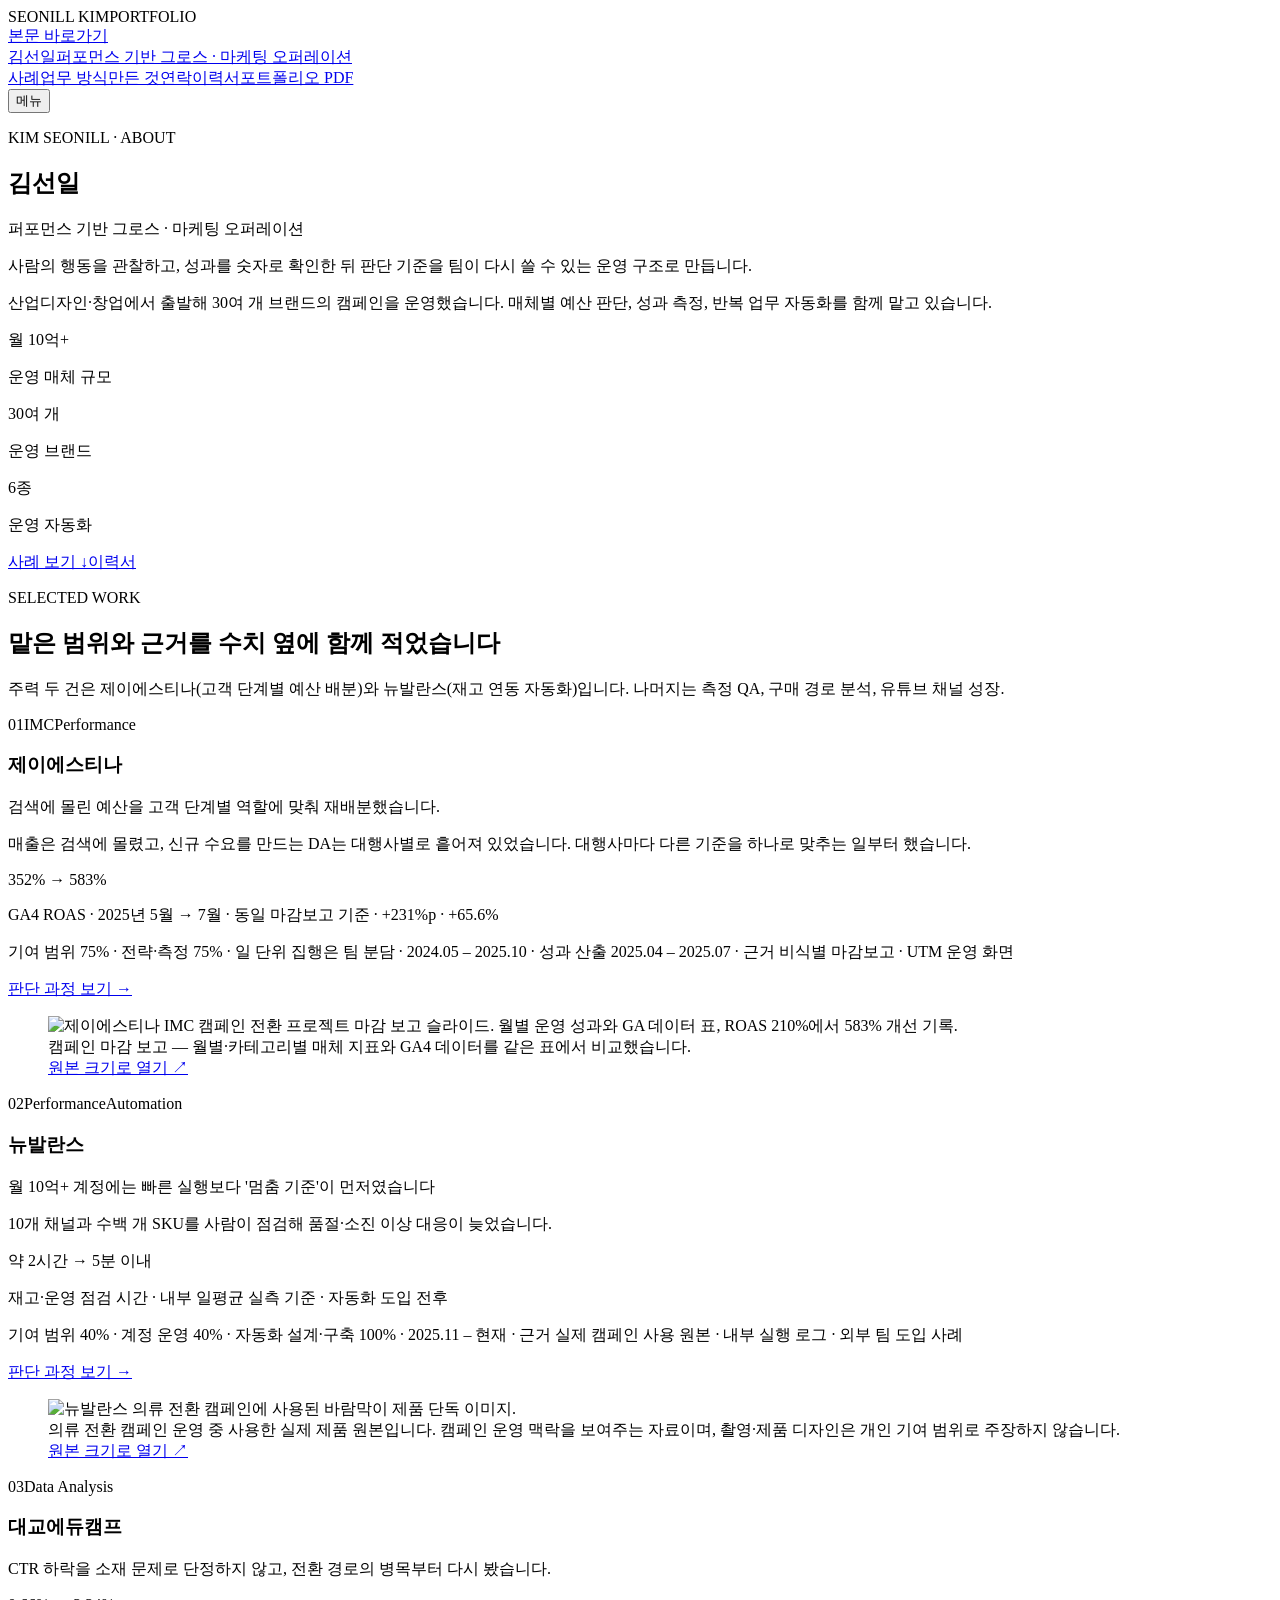
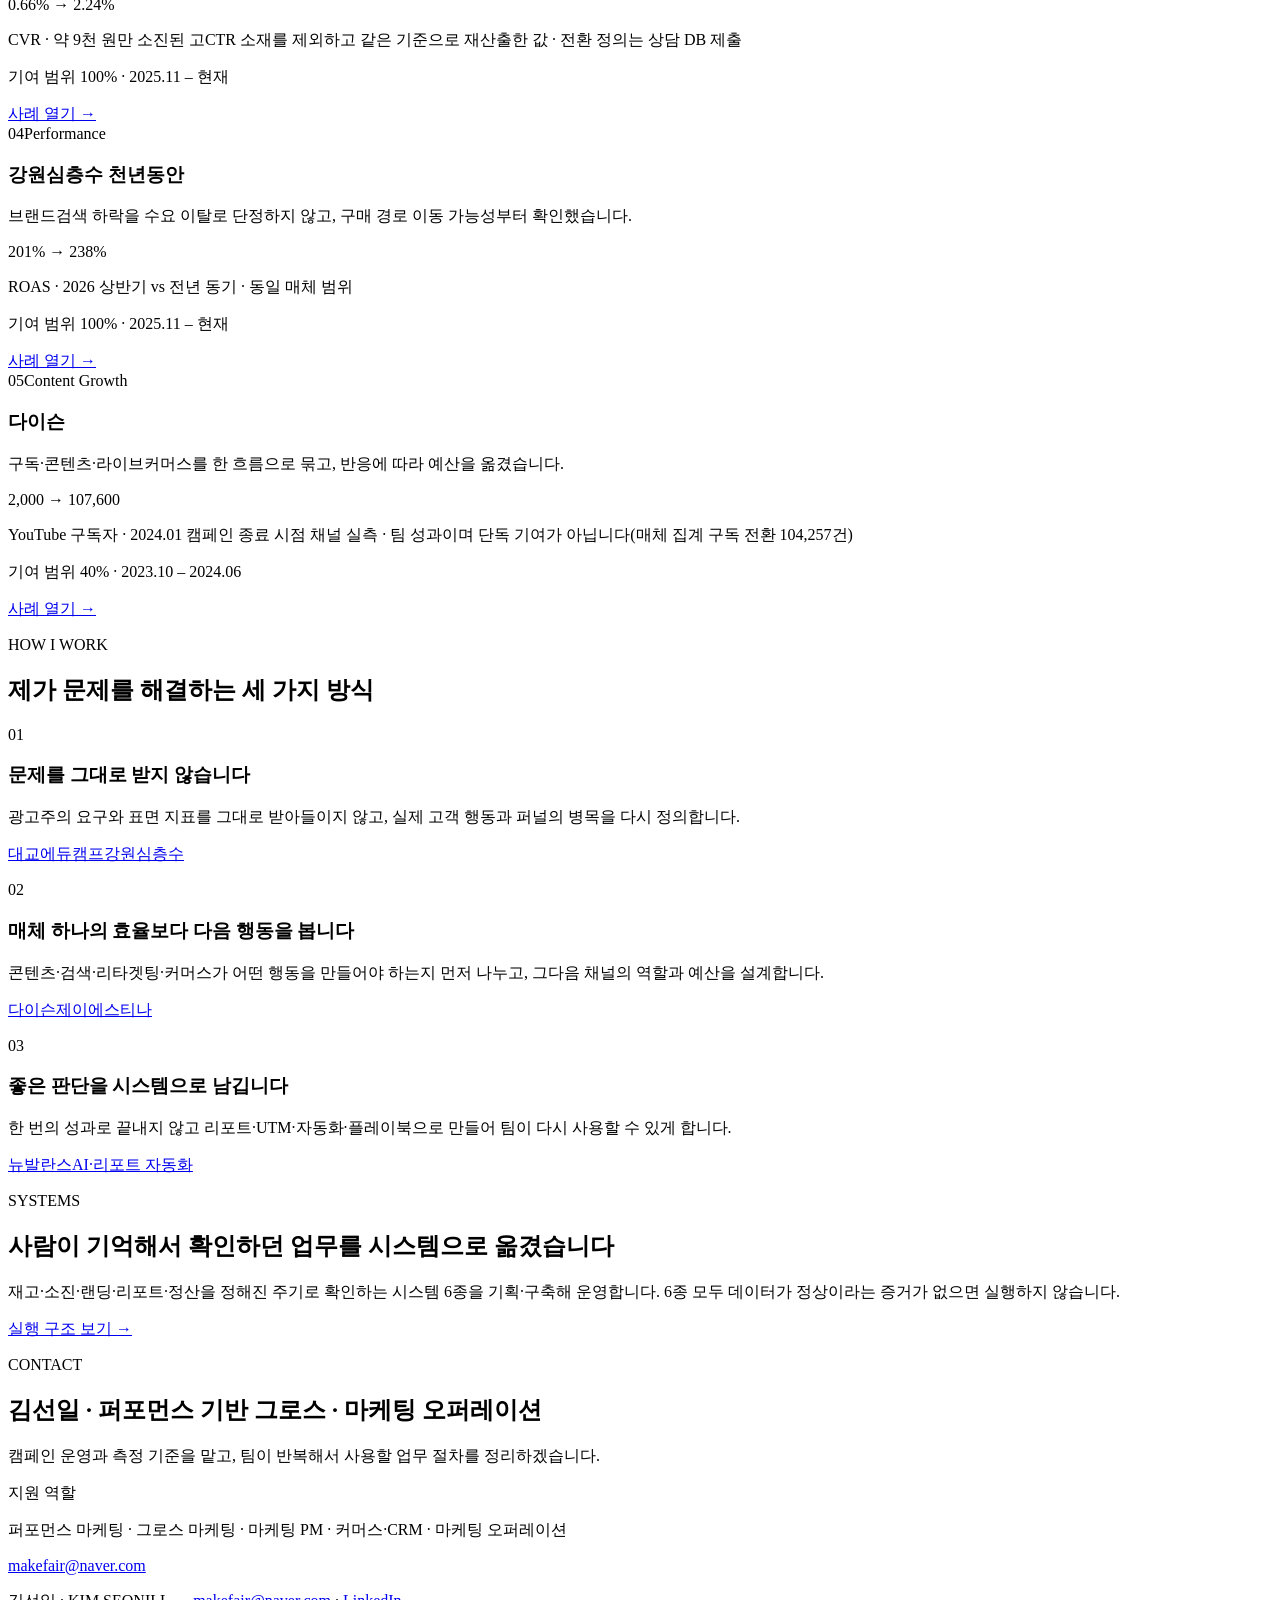
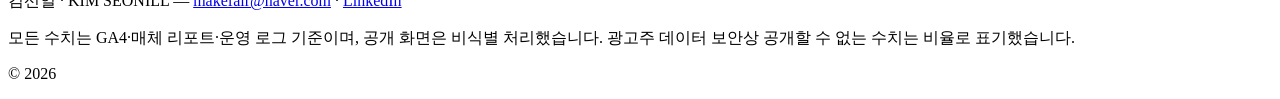
==== commit d7faa19a: "Pick-the-home-cases-from-the-edition-order-not-the-tier tier === "featured" pulled in samsonite, whi" ====
--- a/index.html
+++ b/index.html
@@ -1 +1 @@
-<!DOCTYPE html><html lang="ko" data-edition="nw"><head><meta charSet="utf-8"/><meta name="viewport" content="width=device-width, initial-scale=1"/><link rel="preload" href="/kim-seonil-portfolio_new/fonts/Archivo-Var.woff2" as="font" crossorigin="" type="font/woff2"/><link rel="preload" href="/kim-seonil-portfolio_new/fonts/Pretendard-Regular.woff2" as="font" crossorigin="" type="font/woff2"/><link rel="preload" href="/kim-seonil-portfolio_new/fonts/Pretendard-SemiBold.woff2" as="font" crossorigin="" type="font/woff2"/><link rel="preload" href="/kim-seonil-portfolio_new/fonts/Pretendard-Bold.woff2" as="font" crossorigin="" type="font/woff2"/><link rel="preload" href="/kim-seonil-portfolio_new/fonts/JetBrainsMono-Var.woff2" as="font" crossorigin="" type="font/woff2"/><link rel="stylesheet" href="/kim-seonil-portfolio_new/_next/static/chunks/3qfv48usfcsvs.css" data-precedence="next"/><link rel="preload" as="script" fetchPriority="low" href="/kim-seonil-portfolio_new/_next/static/chunks/310vm2bl3xxpt.js"/><script src="/kim-seonil-portfolio_new/_next/static/chunks/19mx3mg6lkumu.js" async=""></script><script src="/kim-seonil-portfolio_new/_next/static/chunks/08ttfj81-47mu.js" async=""></script><script src="/kim-seonil-portfolio_new/_next/static/chunks/3z7po69-ilciy.js" async=""></script><script src="/kim-seonil-portfolio_new/_next/static/chunks/turbopack-2rr5ub_h4gsar.js" async=""></script><script src="/kim-seonil-portfolio_new/_next/static/chunks/3fntmmi971322.js" async="" crossorigin=""></script><script src="/kim-seonil-portfolio_new/_next/static/chunks/0f0hfnpn5v-ac.js" async="" crossorigin=""></script><script src="/kim-seonil-portfolio_new/_next/static/chunks/2kvz1-kaop-qp.js" async="" crossorigin=""></script><meta name="theme-color" content="#0b0d10"/><title>김선일 | 퍼포먼스 기반 그로스 · 마케팅 오퍼레이션</title><meta name="description" content="문제를 정의하고 성과로 검증한 뒤, 다시 쓸 수 있는 운영 구조로 남겨 온 김선일의 그로스·퍼포먼스 마케팅 포트폴리오입니다."/><meta name="author" content="김선일"/><meta name="robots" content="noindex, nofollow, noarchive, nosnippet"/><meta name="googlebot" content="noindex, nofollow, noarchive, nosnippet"/><meta name="copyright" content="© 2026 KIM SEONILL"/><meta name="content-owner" content="KIM SEONILL"/><meta name="usage-rights" content="All rights reserved. Unauthorized reproduction prohibited."/><meta property="og:title" content="김선일 | 퍼포먼스 기반 그로스 · 마케팅 오퍼레이션"/><meta property="og:description" content="문제를 정의하고 성과로 검증한 뒤, 다시 쓸 수 있는 운영 구조로 남겨 온 김선일의 그로스·퍼포먼스 마케팅 포트폴리오입니다."/><meta property="og:url" content="https://vetnam555-del.github.io/kim-seonil-portfolio_new/"/><meta property="og:site_name" content="KIM SEONILL Portfolio"/><meta property="og:locale" content="ko_KR"/><meta property="og:image" content="https://vetnam555-del.github.io/kim-seonil-portfolio_new/og-image.png"/><meta property="og:image:width" content="1200"/><meta property="og:image:height" content="630"/><meta property="og:image:alt" content="김선일 그로스 마케팅 · 마케팅 오퍼레이션 포트폴리오"/><meta property="og:type" content="website"/><meta name="twitter:card" content="summary_large_image"/><meta name="twitter:title" content="김선일 | 퍼포먼스 기반 그로스 · 마케팅 오퍼레이션"/><meta name="twitter:description" content="문제를 정의하고 성과로 검증한 뒤, 다시 쓸 수 있는 운영 구조로 남겨 온 김선일의 그로스·퍼포먼스 마케팅 포트폴리오입니다."/><meta name="twitter:image" content="https://vetnam555-del.github.io/kim-seonil-portfolio_new/og-image.png"/><meta name="twitter:image:alt" content="김선일 그로스 마케팅 · 마케팅 오퍼레이션 포트폴리오"/><meta name="twitter:image:width" content="1200"/><meta name="twitter:image:height" content="630"/><link rel="icon" href="/kim-seonil-portfolio_new/favicon.svg" type="image/svg+xml"/><link rel="icon" href="/kim-seonil-portfolio_new/favicon-32.png" sizes="32x32" type="image/png"/><link rel="apple-touch-icon" href="/kim-seonil-portfolio_new/apple-touch-icon.png" sizes="180x180"/><style>@font-face{font-family:"Pretendard";src:url("/kim-seonil-portfolio_new/fonts/Pretendard-Regular.woff2") format("woff2");font-weight:400;font-display:swap}@font-face{font-family:"Pretendard";src:url("/kim-seonil-portfolio_new/fonts/Pretendard-SemiBold.woff2") format("woff2");font-weight:600;font-display:swap}@font-face{font-family:"Pretendard";src:url("/kim-seonil-portfolio_new/fonts/Pretendard-Bold.woff2") format("woff2");font-weight:700;font-display:swap}@font-face{font-family:"Pretendard";src:url("/kim-seonil-portfolio_new/fonts/Pretendard-Black.woff2") format("woff2");font-weight:900;font-display:swap}@font-face{font-family:"Archivo";src:url("/kim-seonil-portfolio_new/fonts/Archivo-Var.woff2") format("woff2-variations");font-weight:100 900;font-stretch:62% 125%;font-display:swap}@font-face{font-family:"JetBrains Mono";src:url("/kim-seonil-portfolio_new/fonts/JetBrainsMono-Var.woff2") format("woff2-variations");font-weight:100 800;font-display:swap}</style><noscript><style>[style*="opacity:0"],[style*="opacity: 0"]{opacity:1!important;transform:none!important}.count-up-visual{display:none!important}.count-up-measure{visibility:visible!important}</style></noscript><script src="/kim-seonil-portfolio_new/_next/static/chunks/0cz1d0mv5g_q7.js" noModule=""></script></head><body class="content-protected"><div hidden=""><!--$--><!--/$--></div><div class="content-owner-mark" aria-hidden="true"><span>SEONILL KIM</span><span>PORTFOLIO</span></div><div class="scroll-progress" aria-hidden="true"></div><a href="#main" class="skip-link">본문 바로가기</a><header class="site-header fixed inset-x-0 top-0 z-50 bg-ink/92 backdrop-blur-md transition-colors border-b border-transparent"><div class="mx-auto flex h-[72px] w-full max-w-[1240px] items-center justify-between px-5 sm:px-10"><a class="-ml-2 inline-flex min-h-[44px] items-center px-2 font-mono text-mono font-bold tracking-[0.02em] text-on-ink" aria-label="김선일 포트폴리오 처음으로" href="/kim-seonil-portfolio_new/">김선일<span class="ml-2 hidden text-caption font-normal text-on-ink-2 sm:inline">퍼포먼스 기반 그로스 · 마케팅 오퍼레이션</span></a><nav class="hidden items-center gap-4 lg:flex" aria-label="주요 메뉴"><a class="inline-flex min-h-[44px] items-center text-small font-normal transition-colors text-on-ink-2 hover:text-on-ink" href="/kim-seonil-portfolio_new/#work">사례</a><a class="inline-flex min-h-[44px] items-center text-small font-normal transition-colors text-on-ink-2 hover:text-on-ink" href="/kim-seonil-portfolio_new/#method">업무 방식</a><a class="inline-flex min-h-[44px] items-center text-small font-normal transition-colors text-on-ink-2 hover:text-on-ink" href="/kim-seonil-portfolio_new/#automation">만든 것</a><a class="inline-flex min-h-[44px] items-center text-small font-normal transition-colors text-on-ink-2 hover:text-on-ink" href="/kim-seonil-portfolio_new/#contact">연락</a><a class="inline-flex min-h-[44px] items-center border border-rule-ink px-4 font-mono text-caption font-bold text-on-ink transition-colors hover:border-signal-ink hover:text-signal-ink" href="/kim-seonil-portfolio_new/resume/">이력서</a><a href="/kim-seonil-portfolio_new/kim-seonil-performance-marketing-portfolio.pdf?v=20260907" download="" class="inline-flex min-h-[44px] items-center border border-signal-ink px-4 font-mono text-caption font-bold text-signal-ink transition-colors hover:bg-signal-ink hover:text-ink" aria-label="김선일 퍼포먼스 마케팅 포트폴리오 PDF 다운로드">포트폴리오 PDF</a></nav><button type="button" class="inline-flex min-h-[44px] min-w-[44px] items-center justify-center border border-rule-ink px-3 font-mono text-caption font-bold text-on-ink transition-colors lg:hidden" aria-expanded="false" aria-controls="mobile-nav" aria-label="주요 메뉴 열기">메뉴</button></div><nav id="mobile-nav" hidden="" class="mobile-nav border-t border-rule-ink bg-ink px-5 pb-5 sm:px-10 lg:hidden" aria-label="주요 메뉴"><a class="flex min-h-[52px] items-center border-b border-rule-ink-2 text-body font-normal text-on-ink" href="/kim-seonil-portfolio_new/#work">사례</a><a class="flex min-h-[52px] items-center border-b border-rule-ink-2 text-body font-normal text-on-ink" href="/kim-seonil-portfolio_new/#method">업무 방식</a><a class="flex min-h-[52px] items-center border-b border-rule-ink-2 text-body font-normal text-on-ink" href="/kim-seonil-portfolio_new/#automation">만든 것</a><a class="flex min-h-[52px] items-center border-b border-rule-ink-2 text-body font-normal text-on-ink" href="/kim-seonil-portfolio_new/#contact">연락</a><div class="mt-4 grid gap-2 grid-cols-2"><a class="flex min-h-[52px] items-center justify-center bg-on-ink px-3 text-body font-bold text-ink" href="/kim-seonil-portfolio_new/resume/">이력서</a><a href="/kim-seonil-portfolio_new/kim-seonil-performance-marketing-portfolio.pdf?v=20260907" download="" class="flex min-h-[52px] items-center justify-center border border-signal-ink px-3 text-body font-bold text-signal-ink" aria-label="김선일 퍼포먼스 마케팅 포트폴리오 PDF 다운로드">포트폴리오 PDF</a></div></nav><div data-testid="scroll-progress" class="absolute inset-x-0 bottom-0 h-[2px] origin-left bg-signal-ink motion-reduce:hidden" style="transform:scaleX(0)" aria-hidden="true"></div></header><main id="main"><section id="hero" class="scroll-mt-[80px] py-14 md:py-[72px] lg:py-[88px] bg-bg text-ink pt-24 md:pt-28 lg:pt-32"><div class="mx-auto w-full max-w-[1240px] px-5 sm:px-10 "><p class="font-mono text-mono font-bold text-ink-3 tracking-[0.14em] uppercase ">KIM SEONILL · ABOUT</p><h1 class="mt-6 text-cover text-ink">김선일</h1><p class="mt-2 text-deck text-ink-2">퍼포먼스 기반 그로스 · 마케팅 오퍼레이션</p><p class="mt-8 max-w-[34rem] text-h3 text-ink">사람의 행동을 관찰하고, 성과를 숫자로 확인한 뒤 판단 기준을 팀이 다시 쓸 수 있는 운영 구조로 만듭니다.</p><p class="mt-6 max-w-[38rem] text-body text-ink-2">산업디자인·창업에서 출발해 30여 개 브랜드의 캠페인을 운영했습니다. 매체별 예산 판단, 성과 측정, 반복 업무 자동화를 함께 맡고 있습니다.</p><div class="mt-12 grid max-w-[38rem] grid-cols-3 gap-6 border-t border-line pt-8"><div><p class="text-metric-sm text-ink">월 10억+</p><p class="mt-1 text-caption text-ink-3">운영 매체 규모</p></div><div><p class="text-metric-sm text-ink">30여 개</p><p class="mt-1 text-caption text-ink-3">운영 브랜드</p></div><div><p class="text-metric-sm text-ink">6종</p><p class="mt-1 text-caption text-ink-3">운영 자동화</p></div></div><div class="mt-10 flex flex-wrap gap-3"><a class="inline-flex min-h-[48px] items-center rounded-card bg-ink px-6 font-semibold text-on-ink" href="#work">사례 보기 ↓</a><a class="inline-flex min-h-[48px] items-center rounded-card border border-line px-6 font-semibold text-ink" href="/kim-seonil-portfolio_new/resume/">이력서</a></div></div></section><section id="work" class="scroll-mt-[80px] py-14 md:py-[72px] lg:py-[88px] bg-paper text-ink "><div class="mx-auto w-full max-w-[1240px] px-5 sm:px-10 "><span id="projects" class="block h-0 scroll-mt-[80px]" aria-hidden="true"></span><p class="font-mono text-mono font-bold text-ink-3 tracking-[0.14em] uppercase ">SELECTED WORK</p><h2 class="mt-4 text-h2 text-ink">맡은 범위와 근거를 수치 옆에 함께 적었습니다</h2><p class="mt-4 max-w-[38rem] text-small text-ink-3">주력 두 건은 제이에스티나(고객 단계별 예산 배분)와 뉴발란스(재고 연동 자동화)입니다. 나머지는 측정 QA, 구매 경로 분석, 유튜브 채널 성장.</p><div class="mt-14 flex flex-col gap-16"><article class="grid gap-8 border-t border-line pt-10 lg:grid-cols-[1.05fr_1fr] lg:gap-14"><div class="min-w-0"><div class="flex flex-wrap items-center gap-x-3 gap-y-2"><span class="font-mono text-mono font-bold tracking-[0.08em] text-accent">01</span><span class="font-mono text-mono tracking-[0.06em] text-ink-3 uppercase">IMC</span><span class="font-mono text-mono tracking-[0.06em] text-ink-3 uppercase">Performance</span></div><h3 class="mt-4 text-h3 text-ink">제이에스티나</h3><p class="mt-3 text-case-h text-ink">검색에 몰린 예산을 고객 단계별 역할에 맞춰 재배분했습니다.</p><p class="mt-4 max-w-[36rem] text-body text-ink-2">매출은 검색에 몰렸고, 신규 수요를 만드는 DA는 대행사별로 흩어져 있었습니다. 대행사마다 다른 기준을 하나로 맞추는 일부터 했습니다.</p><div class="mt-7"><div><p class="text-metric text-ink"><span class="text-ink-3">352%<!-- --> → </span>583%</p><p class="mt-1 text-caption text-ink-3">GA4 ROAS<!-- --> · 2025년 5월 → 7월 · 동일 마감보고 기준 · +231%p · +65.6%</p></div></div><p class="mt-5 border-t border-line-2 pt-4 text-caption text-ink-3">기여 범위 <!-- -->75<!-- -->%<!-- --> · 전략·측정 75% · 일 단위 집행은 팀 분담<!-- --> · <!-- -->2024.05 – 2025.10 · 성과 산출 2025.04 – 2025.07<!-- --> · 근거 <!-- -->비식별 마감보고 · UTM 운영 화면</p><a class="mt-6 inline-flex min-h-[44px] items-center font-semibold text-accent underline underline-offset-4" href="/kim-seonil-portfolio_new/projects/jestina/">판단 과정 보기 →</a></div><figure class="min-w-0"><img width="1728" height="972" src="/kim-seonil-portfolio_new/evidence/jestina-performance.webp" alt="제이에스티나 IMC 캠페인 전환 프로젝트 마감 보고 슬라이드. 월별 운영 성과와 GA 데이터 표, ROAS 210%에서 583% 개선 기록." loading="lazy" decoding="async" class="w-full rounded-card border border-line-2 bg-bg-alt"/><figcaption class="mt-3 text-caption text-ink-3">캠페인 마감 보고 — 월별·카테고리별 매체 지표와 GA4 데이터를 같은 표에서 비교했습니다.</figcaption><a href="/kim-seonil-portfolio_new/evidence/jestina-performance.webp" target="_blank" rel="noopener noreferrer" class="mt-2 inline-flex min-h-[44px] items-center text-caption font-semibold text-accent underline underline-offset-4" aria-label="원본 크기로 열기 · 제이에스티나 IMC 캠페인 전환 프로젝트 마감 보고 슬라이드. 월별 운영 성과와 GA 데이터 표, ROAS 210%에서 583% 개선 기록. (새 탭)">원본 크기로 열기 ↗</a></figure></article><article class="grid gap-8 border-t border-line pt-10 lg:grid-cols-[1.05fr_1fr] lg:gap-14"><div class="min-w-0"><div class="flex flex-wrap items-center gap-x-3 gap-y-2"><span class="font-mono text-mono font-bold tracking-[0.08em] text-accent">02</span><span class="font-mono text-mono tracking-[0.06em] text-ink-3 uppercase">Performance</span><span class="font-mono text-mono tracking-[0.06em] text-ink-3 uppercase">Automation</span></div><h3 class="mt-4 text-h3 text-ink">뉴발란스</h3><p class="mt-3 text-case-h text-ink">월 10억+ 계정에는 빠른 실행보다 &#x27;멈춤 기준&#x27;이 먼저였습니다</p><p class="mt-4 max-w-[36rem] text-body text-ink-2">10개 채널과 수백 개 SKU를 사람이 점검해 품절·소진 이상 대응이 늦었습니다.</p><div class="mt-7"><div><p class="text-metric text-ink"><span class="text-ink-3">약 2시간<!-- --> → </span>5분 이내</p><p class="mt-1 text-caption text-ink-3">재고·운영 점검 시간<!-- --> · 내부 일평균 실측 기준 · 자동화 도입 전후</p></div></div><p class="mt-5 border-t border-line-2 pt-4 text-caption text-ink-3">기여 범위 <!-- -->40<!-- -->%<!-- --> · 계정 운영 40% · 자동화 설계·구축 100%<!-- --> · <!-- -->2025.11 – 현재<!-- --> · 근거 <!-- -->실제 캠페인 사용 원본 · 내부 실행 로그 · 외부 팀 도입 사례</p><a class="mt-6 inline-flex min-h-[44px] items-center font-semibold text-accent underline underline-offset-4" href="/kim-seonil-portfolio_new/projects/newbalance/">판단 과정 보기 →</a></div><figure class="min-w-0"><img width="2048" height="2048" src="/kim-seonil-portfolio_new/evidence/newbalance-creative-square.webp" alt="뉴발란스 의류 전환 캠페인에 사용된 바람막이 제품 단독 이미지." loading="lazy" decoding="async" class="w-full rounded-card border border-line-2 bg-bg-alt"/><figcaption class="mt-3 text-caption text-ink-3">의류 전환 캠페인 운영 중 사용한 실제 제품 원본입니다. 캠페인 운영 맥락을 보여주는 자료이며, 촬영·제품 디자인은 개인 기여 범위로 주장하지 않습니다.</figcaption><a href="/kim-seonil-portfolio_new/evidence/newbalance-creative-square.webp" target="_blank" rel="noopener noreferrer" class="mt-2 inline-flex min-h-[44px] items-center text-caption font-semibold text-accent underline underline-offset-4" aria-label="원본 크기로 열기 · 뉴발란스 의류 전환 캠페인에 사용된 바람막이 제품 단독 이미지. (새 탭)">원본 크기로 열기 ↗</a></figure></article></div><div class="mt-16 grid gap-8 sm:grid-cols-2 lg:grid-cols-3"><article class="flex min-w-0 flex-col border-t border-line pt-6"><div class="flex items-center gap-3"><span class="font-mono text-mono font-bold tracking-[0.08em] text-accent">03</span><span class="font-mono text-mono tracking-[0.06em] text-ink-3 uppercase">Data Analysis</span></div><h3 class="mt-3 text-h3 text-ink">대교에듀캠프</h3><p class="mt-2 flex-1 text-small text-ink-2">CTR 하락을 소재 문제로 단정하지 않고, 전환 경로의 병목부터 다시 봤습니다.</p><div class="mt-5"><div><p class="text-metric-sm text-ink"><span class="text-ink-3">0.66%<!-- --> → </span>2.24%</p><p class="mt-1 text-caption text-ink-3">CVR<!-- --> · 약 9천 원만 소진된 고CTR 소재를 제외하고 같은 기준으로 재산출한 값 · 전환 정의는 상담 DB 제출</p></div></div><p class="mt-3 text-caption text-ink-3">기여 범위 <!-- -->100<!-- -->% · <!-- -->2025.11 – 현재</p><a class="mt-4 inline-flex min-h-[44px] items-center text-small font-semibold text-accent underline underline-offset-4" href="/kim-seonil-portfolio_new/projects/daekyo/">사례 열기 →</a></article><article class="flex min-w-0 flex-col border-t border-line pt-6"><div class="flex items-center gap-3"><span class="font-mono text-mono font-bold tracking-[0.08em] text-accent">04</span><span class="font-mono text-mono tracking-[0.06em] text-ink-3 uppercase">Content Growth</span></div><h3 class="mt-3 text-h3 text-ink">다이슨</h3><p class="mt-2 flex-1 text-small text-ink-2">구독·콘텐츠·라이브커머스를 한 흐름으로 묶고, 반응에 따라 예산을 옮겼습니다.</p><div class="mt-5"><div><p class="text-metric-sm text-ink"><span class="text-ink-3">2,000<!-- --> → </span>107,600</p><p class="mt-1 text-caption text-ink-3">YouTube 구독자<!-- --> · 2024.01 캠페인 종료 시점 채널 실측 · 팀 성과이며 단독 기여가 아닙니다(매체 집계 구독 전환 104,257건)</p></div></div><p class="mt-3 text-caption text-ink-3">기여 범위 <!-- -->40<!-- -->% · <!-- -->2023.10 – 2024.06</p><a class="mt-4 inline-flex min-h-[44px] items-center text-small font-semibold text-accent underline underline-offset-4" href="/kim-seonil-portfolio_new/projects/dyson/">사례 열기 →</a></article></div></div></section><section id="method" class="scroll-mt-[80px] py-14 md:py-[72px] lg:py-[88px] bg-bg text-ink "><div class="mx-auto w-full max-w-[1240px] px-5 sm:px-10 "><span id="skills" class="block h-0 scroll-mt-[80px]" aria-hidden="true"></span><span id="story" class="block h-0 scroll-mt-[80px]" aria-hidden="true"></span><span id="why-studio" class="block h-0 scroll-mt-[80px]" aria-hidden="true"></span><p class="font-mono text-mono font-bold text-ink-3 tracking-[0.14em] uppercase ">HOW I WORK</p><h2 class="mt-4 text-h2 text-ink">제가 문제를 해결하는 세 가지 방식</h2><div class="mt-12 grid gap-10 md:grid-cols-3"><div class="border-t border-line pt-6"><span class="font-mono text-mono font-bold tracking-[0.08em] text-accent">01</span><h3 class="mt-3 text-h3 text-ink">문제를 그대로 받지 않습니다</h3><p class="mt-3 text-small text-ink-2">광고주의 요구와 표면 지표를 그대로 받아들이지 않고, 실제 고객 행동과 퍼널의 병목을 다시 정의합니다.</p><p class="mt-4 flex flex-wrap gap-x-3 gap-y-1 text-caption text-ink-3"><a class="underline underline-offset-4" href="/kim-seonil-portfolio_new/projects/daekyo/">대교에듀캠프</a><a class="underline underline-offset-4" href="/kim-seonil-portfolio_new/projects/gangwon/">강원심층수</a></p></div><div class="border-t border-line pt-6"><span class="font-mono text-mono font-bold tracking-[0.08em] text-accent">02</span><h3 class="mt-3 text-h3 text-ink">매체 하나의 효율보다 다음 행동을 봅니다</h3><p class="mt-3 text-small text-ink-2">콘텐츠·검색·리타겟팅·커머스가 어떤 행동을 만들어야 하는지 먼저 나누고, 그다음 채널의 역할과 예산을 설계합니다.</p><p class="mt-4 flex flex-wrap gap-x-3 gap-y-1 text-caption text-ink-3"><a class="underline underline-offset-4" href="/kim-seonil-portfolio_new/projects/dyson/">다이슨</a><a class="underline underline-offset-4" href="/kim-seonil-portfolio_new/projects/jestina/">제이에스티나</a></p></div><div class="border-t border-line pt-6"><span class="font-mono text-mono font-bold tracking-[0.08em] text-accent">03</span><h3 class="mt-3 text-h3 text-ink">좋은 판단을 시스템으로 남깁니다</h3><p class="mt-3 text-small text-ink-2">한 번의 성과로 끝내지 않고 리포트·UTM·자동화·플레이북으로 만들어 팀이 다시 사용할 수 있게 합니다.</p><p class="mt-4 flex flex-wrap gap-x-3 gap-y-1 text-caption text-ink-3"><a class="underline underline-offset-4" href="/kim-seonil-portfolio_new/projects/newbalance/">뉴발란스</a><a class="underline underline-offset-4" href="/kim-seonil-portfolio_new/projects/automation/">AI·리포트 자동화</a></p></div></div></div></section><section id="automation" class="scroll-mt-[80px] py-14 md:py-[72px] lg:py-[88px] bg-ink text-on-ink "><div class="mx-auto w-full max-w-[1240px] px-5 sm:px-10 "><p class="font-mono text-mono font-bold text-ink-3 tracking-[0.14em] uppercase text-accent">SYSTEMS</p><h2 class="mt-4 max-w-[36rem] text-h2 text-on-ink">사람이 기억해서 확인하던 업무를 시스템으로 옮겼습니다</h2><p class="mt-5 max-w-[42rem] text-body text-on-ink-2">재고·소진·랜딩·리포트·정산을 정해진 주기로 확인하는 시스템 6종을 기획·구축해 운영합니다. 6종 모두 데이터가 정상이라는 증거가 없으면 실행하지 않습니다.</p><a class="mt-8 inline-flex min-h-[48px] items-center rounded-card bg-on-ink px-6 font-semibold text-ink" href="/kim-seonil-portfolio_new/projects/automation/">실행 구조 보기 →</a></div></section><section id="contact" class="scroll-mt-[80px] py-14 md:py-[72px] lg:py-[88px] bg-bg text-ink "><div class="mx-auto w-full max-w-[1240px] px-5 sm:px-10 "><span id="career" class="block h-0 scroll-mt-[80px]" aria-hidden="true"></span><p class="font-mono text-mono font-bold text-ink-3 tracking-[0.14em] uppercase ">CONTACT</p><h2 class="mt-4 text-h2 text-ink">김선일<!-- --> · <!-- -->퍼포먼스 기반 그로스 · 마케팅 오퍼레이션</h2><p class="mt-5 max-w-[36rem] text-body text-ink-2">캠페인 운영과 측정 기준을 맡고, 팀이 반복해서 사용할 업무 절차를 정리하겠습니다.</p><p class="mt-8 text-caption text-ink-3">지원 역할</p><p class="mt-2 max-w-[36rem] text-small text-ink-2">퍼포먼스 마케팅 · 그로스 마케팅 · 마케팅 PM · 커머스·CRM · 마케팅 오퍼레이션</p><a href="mailto:makefair@naver.com" class="mt-8 inline-flex min-h-[48px] items-center text-h3 font-semibold text-accent underline underline-offset-4">makefair@naver.com</a></div></section><!--$--><!--/$--></main><footer class="site-footer border-t border-line py-10"><div class="mx-auto w-full max-w-[1240px] px-5 sm:px-10"><p class="text-caption text-ink-3">김선일<!-- --> · <!-- -->KIM SEONILL<!-- --> —<!-- --> <a href="mailto:makefair@naver.com" class="text-accent hover:underline" aria-label="makefair@naver.com 이메일 주소 복사" title="이메일 주소 복사">makefair@naver.com</a><span class="sr-only" role="status" aria-live="polite"></span> <!-- -->·<!-- --> <a href="https://www.linkedin.com/in/%EC%84%A0%EC%9D%BC-%EA%B9%80-b28a1021b/" target="_blank" rel="noopener" class="text-accent hover:underline">LinkedIn</a></p><p class="mt-2 text-caption text-ink-3">모든 수치는 GA4·매체 리포트·운영 로그 기준이며, 공개 화면은 비식별 처리했습니다. 광고주 데이터 보안상 공개할 수 없는 수치는 비율로 표기했습니다.</p><p class="mt-2 text-caption text-ink-3">© <!-- -->2026</p></div></footer><script src="/kim-seonil-portfolio_new/_next/static/chunks/310vm2bl3xxpt.js" id="_R_" async=""></script><script>(self.__next_f=self.__next_f||[]).push([0])</script><script>self.__next_f.push([1,"1:\"$Sreact.fragment\"\n2:I[19709,[\"/kim-seonil-portfolio_new/_next/static/chunks/3fntmmi971322.js\",\"/kim-seonil-portfolio_new/_next/static/chunks/0f0hfnpn5v-ac.js\"],\"MotionRuntime\"]\n3:I[10569,[\"/kim-seonil-portfolio_new/_next/static/chunks/3fntmmi971322.js\",\"/kim-seonil-portfolio_new/_next/static/chunks/0f0hfnpn5v-ac.js\"],\"default\"]\n4:I[2971,[\"/kim-seonil-portfolio_new/_next/static/chunks/3fntmmi971322.js\",\"/kim-seonil-portfolio_new/_next/static/chunks/0f0hfnpn5v-ac.js\"],\"default\"]\n5:I[39756,[\"/kim-seonil-portfolio_new/_next/static/chunks/3fntmmi971322.js\",\"/kim-seonil-portfolio_new/_next/static/chunks/0f0hfnpn5v-ac.js\"],\"default\"]\n6:I[37457,[\"/kim-seonil-portfolio_new/_next/static/chunks/3fntmmi971322.js\",\"/kim-seonil-portfolio_new/_next/static/chunks/0f0hfnpn5v-ac.js\"],\"default\"]\n7:I[22016,[\"/kim-seonil-portfolio_new/_next/static/chunks/3fntmmi971322.js\",\"/kim-seonil-portfolio_new/_next/static/chunks/0f0hfnpn5v-ac.js\",\"/kim-seonil-portfolio_new/_next/static/chunks/2kvz1-kaop-qp.js\"],\"\"]\n8:I[52700,[\"/kim-seonil-portfolio_new/_next/static/chunks/3fntmmi971322.js\",\"/kim-seonil-portfolio_new/_next/static/chunks/0f0hfnpn5v-ac.js\",\"/kim-seonil-portfolio_new/_next/static/chunks/2kvz1-kaop-qp.js\"],\"default\"]\nc:I[68027,[\"/kim-seonil-portfolio_new/_next/static/chunks/3fntmmi971322.js\",\"/kim-seonil-portfolio_new/_next/static/chunks/0f0hfnpn5v-ac.js\"],\"default\",1]\n:HL[\"/kim-seonil-portfolio_new/_next/static/chunks/3qfv48usfcsvs.css\",\"style\"]\n:HL[\"/kim-seonil-portfolio_new/fonts/Archivo-Var.woff2\",\"font\",{\"crossOrigin\":\"\",\"type\":\"font/woff2\"}]\n:HL[\"/kim-seonil-portfolio_new/fonts/Pretendard-Regular.woff2\",\"font\",{\"crossOrigin\":\"\",\"type\":\"font/woff2\"}]\n:HL[\"/kim-seonil-portfolio_new/fonts/Pretendard-SemiBold.woff2\",\"font\",{\"crossOrigin\":\"\",\"type\":\"font/woff2\"}]\n:HL[\"/kim-seonil-portfolio_new/fonts/Pretendard-Bold.woff2\",\"font\",{\"crossOrigin\":\"\",\"type\":\"font/woff2\"}]\n:HL[\"/kim-seonil-portfolio_new/fonts/JetBrainsMono-Var.woff2\",\"font\",{\"crossOrigin\":\"\",\"type\":\"font/woff2\"}]\n0:{\"P\":null,\"c\":[\"\",\"\"],\"q\":\"\",\"i\":false,\"f\":[[[\"\",{\"children\":[\"__PAGE__\",{},\"$undefined\",\"$undefined\",4608]},\"$undefined\",\"$undefined\",4624],[[\"$\",\"$1\",\"c\",{\"children\":[[[\"$\",\"link\",\"0\",{\"rel\":\"stylesheet\",\"href\":\"/kim-seonil-portfolio_new/_next/static/chunks/3qfv48usfcsvs.css\",\"precedence\":\"next\",\"crossOrigin\":\"$undefined\",\"nonce\":\"$undefined\"}],[\"$\",\"script\",\"script-0\",{\"src\":\"/kim-seonil-portfolio_new/_next/static/chunks/3fntmmi971322.js\",\"async\":true,\"nonce\":\"$undefined\"}],[\"$\",\"script\",\"script-1\",{\"src\":\"/kim-seonil-portfolio_new/_next/static/chunks/0f0hfnpn5v-ac.js\",\"async\":true,\"nonce\":\"$undefined\"}]],[\"$\",\"html\",null,{\"lang\":\"ko\",\"data-edition\":\"nw\",\"children\":[[\"$\",\"head\",null,{\"children\":[[\"$\",\"style\",null,{\"dangerouslySetInnerHTML\":{\"__html\":\"@font-face{font-family:\\\"Pretendard\\\";src:url(\\\"/kim-seonil-portfolio_new/fonts/Pretendard-Regular.woff2\\\") format(\\\"woff2\\\");font-weight:400;font-display:swap}@font-face{font-family:\\\"Pretendard\\\";src:url(\\\"/kim-seonil-portfolio_new/fonts/Pretendard-SemiBold.woff2\\\") format(\\\"woff2\\\");font-weight:600;font-display:swap}@font-face{font-family:\\\"Pretendard\\\";src:url(\\\"/kim-seonil-portfolio_new/fonts/Pretendard-Bold.woff2\\\") format(\\\"woff2\\\");font-weight:700;font-display:swap}@font-face{font-family:\\\"Pretendard\\\";src:url(\\\"/kim-seonil-portfolio_new/fonts/Pretendard-Black.woff2\\\") format(\\\"woff2\\\");font-weight:900;font-display:swap}@font-face{font-family:\\\"Archivo\\\";src:url(\\\"/kim-seonil-portfolio_new/fonts/Archivo-Var.woff2\\\") format(\\\"woff2-variations\\\");font-weight:100 900;font-stretch:62% 125%;font-display:swap}@font-face{font-family:\\\"JetBrains Mono\\\";src:url(\\\"/kim-seonil-portfolio_new/fonts/JetBrainsMono-Var.woff2\\\") format(\\\"woff2-variations\\\");font-weight:100 800;font-display:swap}\"}}],[\"$\",\"noscript\",null,{\"dangerouslySetInnerHTML\":{\"__html\":\"\u003cstyle\u003e[style*=\\\"opacity:0\\\"],[style*=\\\"opacity: 0\\\"]{opacity:1!important;transform:none!important}.count-up-visual{display:none!important}.count-up-measure{visibility:visible!important}\u003c/style\u003e\"}}]]}],[\"$\",\"body\",null,{\"className\":\"content-protected\",\"children\":[[\"$\",\"$L2\",null,{}],[\"$\",\"$L3\",null,{}],[\"$\",\"div\",null,{\"className\":\"scroll-progress\",\"aria-hidden\":\"true\"}],[\"$\",\"a\",null,{\"href\":\"#main\",\"className\":\"skip-link\",\"children\":\"본문 바로가기\"}],[\"$\",\"$L4\",null,{}],[\"$\",\"main\",null,{\"id\":\"main\",\"children\":[\"$\",\"$L5\",null,{\"parallelRouterKey\":\"children\",\"error\":\"$undefined\",\"errorStyles\":\"$undefined\",\"errorScripts\":\"$undefined\",\"template\":[\"$\",\"$L6\",null,{}],\"templateStyles\":\"$undefined\",\"templateScripts\":\"$undefined\",\"notFound\":[[\"$\",\"section\",null,{\"className\":\"flex min-h-[calc(100vh-72px)] items-center bg-bg-alt pt-[72px]\",\"children\":[\"$\",\"div\",null,{\"className\":\"mx-auto w-full max-w-[1240px] px-5 sm:px-10 \",\"children\":[\"$\",\"div\",null,{\"className\":\"max-w-[38rem] border-t-2 border-accent py-12 sm:py-16\",\"children\":[[\"$\",\"p\",null,{\"className\":\"tnum text-caption font-semibold text-accent\",\"children\":\"404\"}],[\"$\",\"h1\",null,{\"className\":\"mt-4 text-[2rem] leading-[1.25] font-bold tracking-normal sm:text-h1\",\"children\":\"요청한 페이지를 찾을 수 없습니다.\"}],[\"$\",\"p\",null,{\"className\":\"mt-4 text-small text-ink-2 sm:text-body\",\"children\":\"주소가 바뀌었거나 삭제된 페이지입니다. 포트폴리오의 대표 사례 목록에서 다시 확인해 주세요.\"}],[\"$\",\"$L7\",null,{\"href\":\"/#projects\",\"className\":\"mt-8 inline-flex min-h-[52px] items-center justify-center rounded-card bg-accent px-6 text-small font-semibold text-white transition-colors hover:bg-accent-hover\",\"children\":\"대표 사례로 돌아가기\"}]]}]}]}],[]],\"forbidden\":\"$undefined\",\"unauthorized\":\"$undefined\"}]}],[\"$\",\"footer\",null,{\"className\":\"site-footer border-t border-line py-10\",\"children\":[\"$\",\"div\",null,{\"className\":\"mx-auto w-full max-w-[1240px] px-5 sm:px-10\",\"children\":[[\"$\",\"p\",null,{\"className\":\"text-caption text-ink-3\",\"children\":[\"김선일\",\" · \",\"KIM SEONILL\",\" —\",\" \",[\"$\",\"$L8\",null,{\"email\":\"makefair@naver.com\",\"className\":\"text-accent hover:underline\"}],\" \",null,\"·\",\" \",[\"$\",\"a\",null,{\"href\":\"https://www.linkedin.com/in/%EC%84%A0%EC%9D%BC-%EA%B9%80-b28a1021b/\",\"target\":\"_blank\",\"rel\":\"noopener\",\"className\":\"text-accent hover:underline\",\"children\":\"LinkedIn\"}]]}],[\"$\",\"p\",null,{\"className\":\"mt-2 text-caption text-ink-3\",\"children\":\"모든 수치는 GA4·매체 리포트·운영 로그 기준이며, 공개 화면은 비식별 처리했습니다. 광고주 데이터 보안상 공개할 수 없는 수치는 비율로 표기했습니다.\"}],\"$L9\"]}]}],null]}]]}]]}],{\"children\":[\"$La\",{},null,false,null]},null,false,null],\"$Lb\",false]],\"m\":\"$undefined\",\"G\":[\"$c\",[\"$Ld\"]],\"S\":true,\"h\":null,\"r\":\"$undefined\",\"s\":\"$undefined\",\"a\":\"$undefined\",\"l\":\"$undefined\",\"p\":\"$undefined\",\"d\":\"$undefined\",\"b\":\"mV_Ual9YdKhd0CwloJ50o\"}\n17:I[97367,[\"/kim-seonil-portfolio_new/_next/static/chunks/3fntmmi971322.js\",\"/kim-seonil-portfolio_new/_next/static/chunks/0f0hfnpn5v-ac.js\"],\"ViewportBoundary\"]\n19:I[97367,[\"/kim-seonil-portfolio_new/_next/static/chunks/3fntmmi971322.js\",\"/kim-seonil-portfolio_new/_next/static/chunks/0f0hfnpn5v-ac.js\"],\"MetadataBoundary\"]\n1a:\"$Sreact.suspense\"\n9:[\"$\",\"p\",null,{\"className\":\"mt-2 text-caption text-ink-3\",\"children\":[\"© \",2026]}]\na:[\"$\",\"$1\",\"c\",{\"children\":[[[\"$\",\"section\",null,{\"id\":\"hero\",\"className\":\"scroll-mt-[80px] py-14 md:py-[72px] lg:py-[88px] bg-bg text-ink pt-24 md:pt-28 lg:pt-32\",\"children\":[\"$\",\"div\",null,{\"className\":\"mx-auto w-full max-w-[1240px] px-5 sm:px-10 \",\"children\":[[\"$\",\"p\",null,{\"className\":\"font-mono text-mono font-bold text-ink-3 tracking-[0.14em] uppercase \",\"children\":\"KIM SEONILL · ABOUT\"}],[\"$\",\"h1\",null,{\"className\":\"mt-6 text-cover text-ink\",\"children\":\"김선일\"}],[\"$\",\"p\",null,{\"className\":\"mt-2 text-deck text-ink-2\",\"children\":\"퍼포먼스 기반 그로스 · 마케팅 오퍼레이션\"}],[\"$\",\"p\",null,{\"className\":\"mt-8 max-w-[34rem] text-h3 text-ink\",\"children\":\"사람의 행동을 관찰하고, 성과를 숫자로 확인한 뒤 판단 기준을 팀이 다시 쓸 수 있는 운영 구조로 만듭니다.\"}],[\"$\",\"p\",null,{\"className\":\"mt-6 max-w-[38rem] text-body text-ink-2\",\"children\":\"산업디자인·창업에서 출발해 30여 개 브랜드의 캠페인을 운영했습니다. 매체별 예산 판단, 성과 측정, 반복 업무 자동화를 함께 맡고 있습니다.\"}],[\"$\",\"div\",null,{\"className\":\"mt-12 grid max-w-[38rem] grid-cols-3 gap-6 border-t border-line pt-8\",\"children\":[[\"$\",\"div\",\"운영 매체 규모\",{\"children\":[[\"$\",\"p\",null,{\"className\":\"text-metric-sm text-ink\",\"children\":\"월 10억+\"}],[\"$\",\"p\",null,{\"className\":\"mt-1 text-caption text-ink-3\",\"children\":\"운영 매체 규모\"}]]}],[\"$\",\"div\",\"운영 브랜드\",{\"children\":[[\"$\",\"p\",null,{\"className\":\"text-metric-sm text-ink\",\"children\":\"30여 개\"}],[\"$\",\"p\",null,{\"className\":\"mt-1 text-caption text-ink-3\",\"children\":\"운영 브랜드\"}]]}],[\"$\",\"div\",\"운영 자동화\",{\"children\":[[\"$\",\"p\",null,{\"className\":\"text-metric-sm text-ink\",\"children\":\"6종\"}],[\"$\",\"p\",null,{\"className\":\"mt-1 text-caption text-ink-3\",\"children\":\"운영 자동화\"}]]}]]}],[\"$\",\"div\",null,{\"className\":\"mt-10 flex flex-wrap gap-3\",\"children\":[[\"$\",\"$L7\",null,{\"href\":\"#work\",\"className\":\"inline-flex min-h-[48px] items-center rounded-card bg-ink px-6 font-semibold text-on-ink\",\"children\":\"사례 보기 ↓\"}],[\"$\",\"$L7\",null,{\"href\":\"/resume/\",\"className\":\"inline-flex min-h-[48px] items-center rounded-card border border-line px-6 font-semibold text-ink\",\"children\":\"이력서\"}]]}]]}]}],[\"$\",\"section\",null,{\"id\":\"work\",\"className\":\"scroll-mt-[80px] py-14 md:py-[72px] lg:py-[88px] bg-paper text-ink \",\"children\":[\"$\",\"div\",null,{\"className\":\"mx-auto w-full max-w-[1240px] px-5 sm:px-10 \",\"children\":[[\"$\",\"span\",null,{\"id\":\"projects\",\"className\":\"block h-0 scroll-mt-[80px]\",\"aria-hidden\":\"true\"}],[\"$\",\"p\",null,{\"className\":\"font-mono text-mono font-bold text-ink-3 tracking-[0.14em] uppercase \",\"children\":\"SELECTED WORK\"}],[\"$\",\"h2\",null,{\"className\":\"mt-4 text-h2 text-ink\",\"children\":\"맡은 범위와 근거를 수치 옆에 함께 적었습니다\"}],[\"$\",\"p\",null,{\"className\":\"mt-4 max-w-[38rem] text-small text-ink-3\",\"children\":\"주력 두 건은 제이에스티나(고객 단계별 예산 배분)와 뉴발란스(재고 연동 자동화)입니다. 나머지는 측정 QA, 구매 경로 분석, 유튜브 채널 성장.\"}],[\"$\",\"div\",null,{\"className\":\"mt-14 flex flex-col gap-16\",\"children\":[[\"$\",\"article\",\"jestina\",{\"className\":\"grid gap-8 border-t border-line pt-10 lg:grid-cols-[1.05fr_1fr] lg:gap-14\",\"children\":[[\"$\",\"div\",null,{\"className\":\"min-w-0\",\"children\":[[\"$\",\"div\",null,{\"className\":\"flex flex-wrap items-center gap-x-3 gap-y-2\",\"children\":[[\"$\",\"span\",null,{\"className\":\"font-mono text-mono font-bold tracking-[0.08em] text-accent\",\"children\":\"01\"}],[[\"$\",\"span\",\"IMC\",{\"className\":\"font-mono text-mono tracking-[0.06em] text-ink-3 uppercase\",\"children\":\"IMC\"}],[\"$\",\"span\",\"Performance\",{\"className\":\"font-mono text-mono tracking-[0.06em] text-ink-3 uppercase\",\"children\":\"Performance\"}]]]}],[\"$\",\"h3\",null,{\"className\":\"mt-4 text-h3 text-ink\",\"children\":\"제이에스티나\"}],[\"$\",\"p\",null,{\"className\":\"mt-3 text-case-h text-ink\",\"children\":\"검색에 몰린 예산을 고객 단계별 역할에 맞춰 재배분했습니다.\"}],[\"$\",\"p\",null,{\"className\":\"mt-4 max-w-[36rem] text-body text-ink-2\",\"children\":\"매출은 검색에 몰렸고, 신규 수요를 만드는 DA는 대행사별로 흩어져 있었습니다. 대행사마다 다른 기준을 하나로 맞추는 일부터 했습니다.\"}],[\"$\",\"div\",null,{\"className\":\"mt-7\",\"children\":[\"$\",\"div\",null,{\"children\":[[\"$\",\"p\",null,{\"className\":\"text-metric text-ink\",\"children\":[[\"$\",\"span\",null,{\"className\":\"text-ink-3\",\"children\":[\"352%\",\" → \"]}],\"583%\"]}],[\"$\",\"p\",null,{\"className\":\"mt-1 text-caption text-ink-3\",\"children\":[\"GA4 ROAS\",\" · 2025년 5월 → 7월 · 동일 마감보고 기준 · +231%p · +65.6%\"]}]]}]}],[\"$\",\"p\",null,{\"className\":\"mt-5 border-t border-line-2 pt-4 text-caption text-ink-3\",\"children\":[\"기여 범위 \",75,\"%\",\" · 전략·측정 75% · 일 단위 집행은 팀 분담\",\" · \",\"2024.05 – 2025.10 · 성과 산출 2025.04 – 2025.07\",\" · 근거 \",\"비식별 마감보고 · UTM 운영 화면\"]}],\"$Le\"]}],\"$Lf\"]}],\"$L10\"]}],\"$L11\"]}]}],\"$L12\",\"$L13\",\"$L14\"],[\"$L15\"],\"$L16\"]}]\nb:[\"$\",\"$1\",\"h\",{\"children\":[null,[\"$\",\"$L17\",null,{\"children\":\"$L18\"}],[\"$\",\"div\",null,{\"hidden\":true,\"children\":[\"$\",\"$L19\",null,{\"children\":[\"$\",\"$1a\",null,{\"name\":\"Next.Metadata\",\"children\":\"$L1b\"}]}]}],null]}]\nd:[\"$\",\"link\",\"0\",{\"rel\":\"stylesheet\",\"href\":\"/kim-seonil-portfolio_new/_next/static/chunks/3qfv48usfcsvs.css\",\"precedence\":\"next\",\"crossOrigin\":\"$undefined\",\"nonce\":\"$undefined\"}]\n1c:I[97367,[\"/kim-seonil-portfolio_new/_next/static/chunks/3fntmmi971322.js\",\"/kim-seonil-portfolio_new/_next/static/chunks/0f0hfnpn5v-ac.js\"],\"OutletBoundary\"]\ne:[\"$\",\"$L7\",null,{\"href\":\"/projects/jestina/\",\"className\":\"mt-6 inline-flex min-h-[44px] items-center font-semibold text-accent underline underline-offset-4\",\"children\":\"판단 과정 보기 →\"}]\nf:[\"$\",\"figure\",null,{\"className\":\"min-w-0\",\"children\":[[\"$\",\"img\",null,{\"width\":1728,\"height\":972,\"src\":\"/kim-seonil-portfolio_new/evidence/jestina-performance.webp\",\"alt\":\"제이에스티나 IMC 캠페인 전환 프로젝트 마감 보고 슬라이드. 월별 운영 성과와 GA 데이터 표, ROAS 210%에서 583% 개선 기록.\",\"loading\":\"lazy\",\"decoding\":\"async\",\"className\":\"w-full rounded-card border border-line-2 bg-bg-alt\"}],[\"$\",\"figcaption\",null,{\"className\":\"mt-3 text-caption text-ink-3\",\"children\":\"캠페인 마감 보고 — 월별·카테고리별 매체 지표와 GA4 데이터를 같은 표에서 비교했습니다.\"}],[\"$\",\"a\",null,{\"href\":\"/kim-seonil-portfolio_new/evidence/jestina-performance.webp\",\"target\":\"_blank\",\"rel\":\"noopener noreferrer\",\"className\":\"mt-2 inline-flex min-h-[44px] items-center text-caption font-semibold text-accent underline underline-offset-4\",\"aria-label\":\"원본 크기로 열기 · 제이에스티나 IMC 캠페인 전환 프로젝트 마감 보고 슬라이드. 월별 운영 성과와 GA 데이터 표, ROAS 210%에서 583% 개선 기록. (새 탭)\",\"children\":\"원본 크기로 열기 ↗\"}]]}]\n10:[\"$\",\"article\",\"newbalance\",{\"className\":\"grid gap-8 border-t border-line pt-10 lg:grid-cols-[1.05fr_1fr] lg:gap-14\",\"children\":[[\"$\",\"div\",null,{\"className\":\"min-w-0\",\"children\":[[\"$\",\"div\",null,{\"className\":\"flex flex-wrap items-center gap-x-3 gap-y-2\",\"children\":[[\"$\",\"span\",null,{\"className\":\"font-mono text-mono font-bold tracking-[0.08em] text-accent\",\"children\":\"02\"}],[[\"$\",\"span\",\"Performance\",{\"className\":\"font-mono text-mono tracking-[0.06em] text-ink-3 uppercase\",\"children\":\"Performance\"}],[\"$\",\"span\",\"Automation\",{\"className\":\"font-mono text-mono tracking-[0.06em] text-ink-3 uppercase\",\"children\":\"Automation\"}]]]}],[\"$\",\"h3\",null,{\"className\":\"mt-4 text-h3 text-ink\",\"children\":\"뉴발란스\"}],[\"$\",\"p\",null,{\"className\":\"mt-3 text-case-h text-ink\",\"children\":\"월 10억+ 계정에는 빠른 실행보다 '멈춤 기준'이 먼저였습니다\"}],[\"$\",\"p\",null,{\"className\":\"mt-4 max-w-[36rem] text-body text-ink-2\",\"children\":\"10개 채널과 수백 개 SKU를 사람이 점검해 품절·소진 이상 대응이 늦었습니다.\"}],[\"$\",\"div\",null,{\"className\":\"mt-7\",\"children\":[\"$\",\"div\",null,{\"children\":[[\"$\",\"p\",null,{\"className\":\"text-metric text-ink\",\"children\":[[\"$\",\"span\",null,{\"className\":\"text-ink-3\",\"children\":[\"약 2시간\",\" → \"]}],\"5분 이내\"]}],[\"$\",\"p\",null,{\"className\":\"mt-1 text-caption text-ink-3\",\"children\":[\"재고·운영 점검 시간\",\" · 내부 일평균 실측 기준 · 자동화 도입 전후\"]}]]}]}],[\"$\",\"p\",null,{\"className\":\"mt-5 border-t border-line-2 pt-4 text-caption text-ink-3\",\"children\":[\"기여 범위 \",40,\"%\",\" · 계정 운영 40% · 자동화 설계·구축 100%\",\" · \",\"2025.11 – 현재\",\" · 근거 \",\"실제 캠페인 사용 원본 · 내부 실행 로그 · 외부 팀 도입 사례\"]}],[\"$\",\"$L7\",null,{\"href\":\"/projects/newbalance/\",\"className\":\"mt-6 inline-flex min-h-[44px] items-center font-semibold text-accent underline underline-offset-4\",\"children\":\"판단 과정 보기 →\"}]]}],[\"$\",\"figure\",null,{\"className\":\"min-w-0\",\"children\":[[\"$\",\"img\",null,{\"width\":2048,\"height\":2048,\"src\":\"/kim-seonil-portfolio_new/evidence/newbalance-creative-square.webp\",\"alt\":\"뉴발란스 의류 전환 캠페인에 사용된 바람막이 제품 단독 이미지.\",\"loading\":\"lazy\",\"decoding\":\"async\",\"className\":\"w-full rounded-card border border-line-2 bg-bg-alt\"}],[\"$\",\"figcaption\",null,{\"className\":\"mt-3 text-caption text-ink-3\",\"children\":\"의류 전환 캠페인 운영 중 사용한 실제 제품 원본입니다. 캠페인 운영 맥락을 보여주는 자료이며, 촬영·제품 디자인은 개인 기여 범위로 주장하지 않습니다.\"}],[\"$\",\"a\",null,{\"href\":\"/kim-seonil-portfolio_new/evidence/newbalance-creative-square.webp\",\"target\":\"_blank\",\"rel\":\"noopener noreferrer\",\"className\":\"mt-2 inline-flex min-h-[44px] items-center text-caption font-semibold text-accent underline underline-offset-4\",\"aria-label\":\"원본 크기로 열기 · 뉴발란스 의류 전환 캠페인에 사용된 바람막이 제품 단독 이미지. (새 탭)\",\"children\":\"원본 크기로 열기 ↗\"}]]}]]}]\n11:[\"$\",\"div\",null,{\"className\":\"mt-16 grid gap-8 sm:grid-cols-2 lg:grid-cols-3\",\"children\":[[\"$\",\"article\",\"daekyo\",{\"className\":\"flex min-w-0 flex-col border-t border-line pt-6\",\"children\":[[\"$\",\"div\",null,{\"className\":\"flex items-center gap-3\",\"children\":[[\"$\",\"span\",null,{\"className\":\"font-mono text-mono font-bold tracking-[0.08em] text-accent\",\"children\":\"03\"}],[\"$\",\"span\",null,{\"className\":\"font-mono text-mono tracking-[0.06em] text-ink-3 uppercase\",\"children\":\"Data Analysis\"}]]}],[\"$\",\"h3\",null,{\"className\":\"mt-3 text-h3 text-ink\",\"children\":\"대교에듀캠프\"}],[\"$\",\"p\",null,{\"className\":\"mt-2 flex-1 text-small text-ink-2\",\"children\":\"CTR 하락을 소재 문제로 단정하지 않고, 전환 경로의 병목부터 다시 봤습니다.\"}],[\"$\",\"div\",null,{\"className\":\"mt-5\",\"children\":[\"$\",\"div\",null,{\"children\":[[\"$\",\"p\",null,{\"className\":\"text-metric-sm text-ink\",\"children\":[[\"$\",\"span\",null,{\"className\":\"text-ink-3\",\"children\":[\"0.66%\",\" → \"]}],\"2.24%\"]}],[\"$\",\"p\",null,{\"className\":\"mt-1 text-caption text-ink-3\",\"children\":[\"CVR\",\" · 약 9천 원만 소진된 고CTR 소재를 제외하고 같은 기준으로 재산출한 값 · 전환 정의는 상담 DB 제출\"]}]]}]}],[\"$\",\"p\",null,{\"className\":\"mt-3 text-caption text-ink-3\",\"children\":[\"기여 범위 \",100,\"% · \",\"2025.11 – 현재\"]}],[\"$\",\"$L7\",null,{\"href\":\"/projects/daekyo/\",\"className\":\"mt-4 inline-flex min-h-[44px] items-center text-small font-semibold text-accent underline underline-offset-4\",\"children\":\"사례 열기 →\"}]]}],[\"$\",\"article\",\"dyson\",{\"className\":\"flex min-w-0 flex-col border-t border-line pt-6\",\"children\":[[\"$\",\"div\",null,{\"className\":\"flex items-center gap-3\",\"children\":[[\"$\",\"span\",null,{\"className\":\"font-mono text-mono font-bold tracking-[0.08em] text-accent\",\"children\":\"04\"}],[\"$\",\"span\",null,{\"className\":\"font-mono text-mono tracking-[0.06em] text-ink-3 uppercase\",\"children\":\"Content Growth\"}]]}],[\"$\",\"h3\",null,{\"className\":\"mt-3 text-h3 text-ink\",\"children\":\"다이슨\"}],[\"$\",\"p\",null,{\"className\":\"mt-2 flex-1 text-small text-ink-2\",\"children\":\"구독·콘텐츠·라이브커머스를 한 흐름으로 묶고, 반응에 따라 예산을 옮겼습니다.\"}],[\"$\",\"div\",null,{\"className\":\"mt-5\",\"children\":[\"$\",\"div\",null,{\"children\":[[\"$\",\"p\",null,{\"className\":\"text-metric-sm text-ink\",\"children\":[[\"$\",\"span\",null,{\"className\":\"text-ink-3\",\"children\":[\"2,000\",\" → \"]}],\"107,600\"]}],[\"$\",\"p\",null,{\"className\":\"mt-1 text-caption text-ink-3\",\"children\":[\"YouTube 구독자\",\" · 2024.01 캠페인 종료 시점 채널 실측 · 팀 성과이며 단독 기여가 아닙니다(매체 집계 구독 전환 104,257건)\"]}]]}]}],[\"$\",\"p\",null,{\"className\":\"mt-3 text-caption text-ink-3\",\"children\":[\"기여 범위 \",40,\"% · \",\"2023.10 – 2024.06\"]}],[\"$\",\"$L7\",null,{\"href\":\"/projects/dyson/\",\"className\":\"mt-4 inline-flex min-h-[44px] items-center text-small font-semibold text-accent underline underline-offset-4\",\"children\":\"사례 열기 →\"}]]}]]}]\n12:[\"$\",\"section\",null,{\"id\":\"method\",\"className\":\"scroll-mt-[80px] py-14 md:py-[72px] lg:py-[88px] bg-bg text-ink \",\"children\":[\"$\",\"div\",null,{\"className\":\"mx-auto w-full max-w-[1240px] px-5 sm:px-10 \",\"children\":[[\"$\",\"span\",null,{\"id\":\"skills\",\"className\":\"block h-0 scroll-mt-[80px]\",\"aria-hidden\":\"true\"}],[\"$\",\"span\",null,{\"id\":\"story\",\"className\":\"block h-0 scroll-mt-[80px]\",\"aria-hidden\":\"true\"}],[\"$\",\"span\",null,{\"id\":\"why-studio\",\"className\":\"block h-0 scroll-mt-[80px]\",\"aria-hidden\":\"true\"}],[\"$\",\"p\",null,{\"className\":\"font-mono text-mono font-bold text-ink-3 tracking-[0.14em] uppercase \",\"children\":\"HOW I WORK\"}],[\"$\",\"h2\",null,{\"className\":\"mt-4 text-h2 text-ink\",\"children\":\"제가 문제를 해결하는 세 가지 방식\"}],[\"$\",\"div\",null,{\"className\":\"mt-12 grid gap-10 md:grid-cols-3\",\"children\":[[\"$\",\"div\",\"01\",{\"className\":\"border-t border-line pt-6\",\"children\":[[\"$\",\"span\",null,{\"className\":\"font-mono text-mono font-bold tracking-[0.08em] text-accent\",\"children\":\"01\"}],[\"$\",\"h3\",null,{\"className\":\"mt-3 text-h3 text-ink\",\"children\":\"문제를 그대로 받지 않습니다\"}],[\"$\",\"p\",null,{\"className\":\"mt-3 text-small text-ink-2\",\"children\":\"광고주의 요구와 표면 지표를 그대로 받아들이지 않고, 실제 고객 행동과 퍼널의 병목을 다시 정의합니다.\"}],[\"$\",\"p\",null,{\"className\":\"mt-4 flex flex-wrap gap-x-3 gap-y-1 text-caption text-ink-3\",\"children\":[[\"$\",\"$L7\",\"daekyo\",{\"href\":\"/projects/daekyo/\",\"className\":\"underline underline-offset-4\",\"children\":\"대교에듀캠프\"}],[\"$\",\"$L7\",\"gangwon\",{\"href\":\"/projects/gangwon/\",\"className\":\"underline underline-offset-4\",\"children\":\"강원심층수\"}]]}]]}],[\"$\",\"div\",\"02\",{\"className\":\"border-t border-line pt-6\",\"children\":[[\"$\",\"span\",null,{\"className\":\"font-mono text-mono font-bold tracking-[0.08em] text-accent\",\"children\":\"02\"}],[\"$\",\"h3\",null,{\"className\":\"mt-3 text-h3 text-ink\",\"children\":\"매체 하나의 효율보다 다음 행동을 봅니다\"}],[\"$\",\"p\",null,{\"className\":\"mt-3 text-small text-ink-2\",\"children\":\"콘텐츠·검색·리타겟팅·커머스가 어떤 행동을 만들어야 하는지 먼저 나누고, 그다음 채널의 역할과 예산을 설계합니다.\"}],[\"$\",\"p\",null,{\"className\":\"mt-4 flex flex-wrap gap-x-3 gap-y-1 text-caption text-ink-3\",\"children\":[[\"$\",\"$L7\",\"dyson\",{\"href\":\"/projects/dyson/\",\"className\":\"underline underline-offset-4\",\"children\":\"다이슨\"}],[\"$\",\"$L7\",\"jestina\",{\"href\":\"/projects/jestina/\",\"className\":\"underline underline-offset-4\",\"children\":\"제이에스티나\"}]]}]]}],[\"$\",\"div\",\"03\",{\"className\":\"border-t border-line pt-6\",\"children\":[[\"$\",\"span\",null,{\"className\":\"font-mono text-mono font-bold tracking-[0.08em] text-accent\",\"children\":\"03\"}],[\"$\",\"h3\",null,{\"className\":\"mt-3 text-h3 text-ink\",\"children\":\"좋은 판단을 시스템으로 남깁니다\"}],[\"$\",\"p\",null,{\"className\":\"mt-3 text-small text-ink-2\",\"children\":\"한 번의 성과로 끝내지 않고 리포트·UTM·자동화·플레이북으로 만들어 팀이 다시 사용할 수 있게 합니다.\"}],[\"$\",\"p\",null,{\"className\":\"mt-4 flex flex-wrap gap-x-3 gap-y-1 text-caption text-ink-3\",\"children\":[[\"$\",\"$L7\",\"newbalance\",{\"href\":\"/projects/newbalance/\",\"className\":\"underline underline-offset-4\",\"children\":\"뉴발란스\"}],[\"$\",\"$L7\",\"automation\",{\"href\":\"/projects/automation/\",\"className\":\"underline underline-offset-4\",\"children\":\"AI·리포트 자동화\"}]]}]]}]]}]]}]}]\n13:[\"$\",\"section\",null,{\"id\":\"automation\",\"className\":\"scroll-mt-[80px] py-14 md:py-[72px] lg:py-[88px] bg-ink text-on-ink \",\"children\":[\"$\",\"div\",null,{\"className\":\"mx-auto w-full max-w-[1240px] px-5 sm:px-10 \",\"children\":[[\"$\",\"p\",null,{\"className\":\"font-mono text-mono font-bold text-ink-3 tracking-[0.14em] uppercase text-accent\",\"children\":\"SYSTEMS\"}],[\"$\",\"h2\",null,{\"className\":\"mt-4 max-w-[36rem] text-h2 text-on-ink\",\"children\":\"사람이 기억해서 확인하던 업무를 시스템으로 옮겼습니다\"}],[\"$\",\"p\",null,{\"className\":\"mt-5 max-w-[42rem] text-body text-on-ink-2\",\"children\":\"재고·소진·랜딩·리포트·정산을 정해진 주기로 확인하는 시스템 6종을 기획·구축해 운영합니다. 6종 모두 데이터가 정상이라는 증거가 없으면 실행하지 않습니다.\"}],[\"$\",\"$L7\",null,{\"href\":\"/projects/automation/\",\"className\":\"mt-8 inline-flex min-h-[48px] items-center rounded-card bg-on-ink px-6 font-semibold text-ink\",\"children\":\"실행 구조 보기 →\"}]]}]}]\n14:[\"$\",\"section\",null,{\"id\":\"contact\",\"className\":\"scroll-mt-[80px] py-14 md:py-[72px] lg:py-[88px] bg-bg text-ink \",\"children\":[\"$\",\"div\",null,{\"className\":\"mx-auto w-full max-w-[1240px] px-5 sm:px-10 \",\"children\":[[\"$\",\"span\",null,{\"id\":\"career\",\"className\":\"block h-0 scroll-mt-[80px]\",\"aria-hidden\":\"true\"}],[\"$\",\"p\",null,{\"className\":\"font-mono text-mono font-bold text-ink-3 tracking-[0.14em] uppercase \",\"children\":\"CONTACT\"}],[\"$\",\"h2\",null,{\"className\":\"mt-4 text-h2 text-ink\",\"children\":[\"김선일\",\" · \",\"퍼포먼스 기반 그로스 · 마케팅 오퍼레이션\"]}],[\"$\",\"p\",null,{\"className\":\"mt-5 max-w-[36rem] text-body text-ink-2\",\"children\":\"캠페인 운영과 측정 기준을 맡고, 팀이 반복해서 사용할 업무 절차를 정리하겠습니다.\"}],[\"$\",\"p\",null,{\"className\":\"mt-8 text-caption text-ink-3\",\"children\":\"지원 역할\"}],[\"$\",\"p\",null,{\"className\":\"mt-2 max-w-[36rem] text-small text-ink-2\",\"children\":\"퍼포먼스 마케팅 · 그로스 마케팅 · 마케팅 PM · 커머스·CRM · 마케팅 오퍼레이션\"}],[\"$\",\"a\",null,{\"href\":\"mailto:makefair@naver.com\",\"className\":\"mt-8 inline-flex min-h-[48px] items-center text-h3 font-semibold text-accent underline underline-offset-4\",\"children\":\"makefair@naver.com\"}]]}]}]\n15:[\"$\",\"script\",\"script-0\",{\"src\":\"/kim-seonil-portfolio_new/_next/static/chunks/2kvz1-kaop-qp.js\",\"async\":true,\"nonce\":\"$undefined\"}]\n16:[\"$\",\"$L1c\",null,{\"children\":[\"$\",\"$1a\",null,{\"name\":\"Next.MetadataOutlet\",\"children\":\"$@1d\"}]}]\n18:[[\"$\",\"meta\",\"0\",{\"charSet\":\"utf-8\"}],[\"$\",\"meta\",\"1\",{\"name\":\"viewport\",\"content\":\"width=device-width, initial-scale=1\"}],[\"$\",\"meta\",\"2\",{\"name\":\"theme-color\",\"content\":\"#0b0d10\"}]]\n1e:I[27201,[\"/kim-seonil-portfolio_new/_next/static/chunks/3fntmmi971322.js\",\"/kim-seonil-portfolio_new/_next/static/chunks/0f0hfnpn5v-ac.js\"],\"IconMark\"]\n1b:[[\"$\",\"title\",\"0\",{\"children\":\"김선일 | 퍼포먼스 기반 그로스 · 마케팅 오퍼레이션\"}],[\"$\",\"meta\",\"1\",{\"name\":\"description\",\"content\":\"문제를 정의하고 성과로 검증한 뒤, 다시 쓸 수 있는 운영 구조로 남겨 온 김선일의 그로스·퍼포먼스 마케팅 포트폴리오입니다.\"}],[\"$\",\"meta\",\"2\",{\"name\":\"author\",\"content\":\"김선일\"}],[\"$\",\"meta\",\"3\",{\"name\":\"robots\",\"content\":\"noindex, nofollow, noarchive, nosnippet\"}],[\"$\",\"meta\",\"4\",{\"name\":\"googlebot\",\"content\":\"noindex, nofollow, noarchive, nosnippet\"}],[\"$\",\"meta\",\"5\",{\"name\":\"copyright\",\"content\":\"© 2026 KIM SEONILL\"}],[\"$\",\"meta\",\"6\",{\"name\":\"content-owner\",\"content\":\"KIM SEONILL\"}],[\"$\",\"meta\",\"7\",{\"name\":\"usage-rights\",\"content\":\"All rights reserved. Unauthorized reproduction prohibited.\"}],[\"$\",\"meta\",\"8\",{\"property\":\"og:title\",\"content\":\"김선일 | 퍼포먼스 기반 그로스 · 마케팅 오퍼레이션\"}],[\"$\",\"meta\",\"9\",{\"property\":\"og:description\",\"content\":\"문제를 정의하고 성과로 검증한 뒤, 다시 쓸 수 있는 운영 구조로 남겨 온 김선일의 그로스·퍼포먼스 마케팅 포트폴리오입니다.\"}],[\"$\",\"meta\",\"10\",{\"property\":\"og:url\",\"content\":\"https://vetnam555-del.github.io/kim-seonil-portfolio_new/\"}],[\"$\",\"meta\",\"11\",{\"property\":\"og:site_name\",\"content\":\"KIM SEONILL Portfolio\"}],[\"$\",\"meta\",\"12\",{\"property\":\"og:locale\",\"content\":\"ko_KR\"}],[\"$\",\"meta\",\"13\",{\"property\":\"og:image\",\"content\":\"https://vetnam555-del.github.io/kim-seonil-portfolio_new/og-image.png\"}],[\"$\",\"meta\",\"14\",{\"property\":\"og:image:width\",\"content\":\"1200\"}],[\"$\",\"meta\",\"15\",{\"property\":\"og:image:height\",\"content\":\"630\"}],[\"$\",\"meta\",\"16\",{\"property\":\"og:image:alt\",\"content\":\"김선일 그로스 마케팅 · 마케팅 오퍼레이션 포트폴리오\"}],[\"$\",\"meta\",\"17\",{\"property\":\"og:type\",\"content\":\"website\"}],[\"$\",\"meta\",\"18\",{\"name\":\"twitter:card\",\"content\":\"summary_large_image\"}],[\"$\",\"meta\",\"19\",{\"name\":\"twitter:title\",\"content\":\"김선일 | 퍼포먼스 기반 그로스 · 마케팅 오퍼레이션\"}],[\"$\",\"meta\",\"20\",{\"name\":\"twitter:description\",\"content\":\"문제를 정의하고 성과로 검증한 뒤, 다시 쓸 수 있는 운영 구조로 남겨 온 김선일의 그로스·퍼포먼스 마케팅 포트폴리오입니다.\"}],[\"$\",\"meta\",\"21\",{\"name\":\"twitter:image\",\"content\":\"https://vetnam555-del.github.io/kim-seonil-portfolio_new/og-image.png\"}],[\"$\",\"meta\",\"22\",{\"name\":\"twitter:image:alt\",\"content\":\"김선일 그로스 마케팅 · 마케팅 오퍼레이션 포트폴리오\"}],[\"$\",\"meta\",\"23\",{\"name\":\"twitter:image:width\",\"content\":\"1200\"}],[\"$\",\"meta\",\"24\",{\"name\":\"twitter:image:height\",\"content\":\"630\"}],[\"$\",\"link\",\"25\",{\"rel\":\"icon\",\"href\":\"/kim-seonil-portfolio_new/favicon.svg\",\"type\":\"image/svg+xml\"}],[\"$\",\"link\",\"26\",{\"rel\":\"icon\",\"href\":\"/kim-seonil-portfolio_new/favicon-32.png\",\"sizes\":\"32x32\",\"type\":\"image/png\"}],[\"$\",\"link\",\"27\",{\"rel\":\"apple-touch-icon\",\"href\":\"/kim-seonil-portfolio_new/apple-touch-icon.png\",\"sizes\":\"180x180\"}],[\"$\",\"$L1e\",\"28\",{}]]\n1d:null\n"])</script></body></html>+<!DOCTYPE html><html lang="ko" data-edition="nw"><head><meta charSet="utf-8"/><meta name="viewport" content="width=device-width, initial-scale=1"/><link rel="preload" href="/kim-seonil-portfolio_new/fonts/Archivo-Var.woff2" as="font" crossorigin="" type="font/woff2"/><link rel="preload" href="/kim-seonil-portfolio_new/fonts/Pretendard-Regular.woff2" as="font" crossorigin="" type="font/woff2"/><link rel="preload" href="/kim-seonil-portfolio_new/fonts/Pretendard-SemiBold.woff2" as="font" crossorigin="" type="font/woff2"/><link rel="preload" href="/kim-seonil-portfolio_new/fonts/Pretendard-Bold.woff2" as="font" crossorigin="" type="font/woff2"/><link rel="preload" href="/kim-seonil-portfolio_new/fonts/JetBrainsMono-Var.woff2" as="font" crossorigin="" type="font/woff2"/><link rel="stylesheet" href="/kim-seonil-portfolio_new/_next/static/chunks/3qfv48usfcsvs.css" data-precedence="next"/><link rel="preload" as="script" fetchPriority="low" href="/kim-seonil-portfolio_new/_next/static/chunks/310vm2bl3xxpt.js"/><script src="/kim-seonil-portfolio_new/_next/static/chunks/19mx3mg6lkumu.js" async=""></script><script src="/kim-seonil-portfolio_new/_next/static/chunks/08ttfj81-47mu.js" async=""></script><script src="/kim-seonil-portfolio_new/_next/static/chunks/3z7po69-ilciy.js" async=""></script><script src="/kim-seonil-portfolio_new/_next/static/chunks/turbopack-2rr5ub_h4gsar.js" async=""></script><script src="/kim-seonil-portfolio_new/_next/static/chunks/3fntmmi971322.js" async="" crossorigin=""></script><script src="/kim-seonil-portfolio_new/_next/static/chunks/0f0hfnpn5v-ac.js" async="" crossorigin=""></script><script src="/kim-seonil-portfolio_new/_next/static/chunks/2kvz1-kaop-qp.js" async="" crossorigin=""></script><meta name="theme-color" content="#0b0d10"/><title>김선일 | 퍼포먼스 기반 그로스 · 마케팅 오퍼레이션</title><meta name="description" content="문제를 정의하고 성과로 검증한 뒤, 다시 쓸 수 있는 운영 구조로 남겨 온 김선일의 그로스·퍼포먼스 마케팅 포트폴리오입니다."/><meta name="author" content="김선일"/><meta name="robots" content="noindex, nofollow, noarchive, nosnippet"/><meta name="googlebot" content="noindex, nofollow, noarchive, nosnippet"/><meta name="copyright" content="© 2026 KIM SEONILL"/><meta name="content-owner" content="KIM SEONILL"/><meta name="usage-rights" content="All rights reserved. Unauthorized reproduction prohibited."/><meta property="og:title" content="김선일 | 퍼포먼스 기반 그로스 · 마케팅 오퍼레이션"/><meta property="og:description" content="문제를 정의하고 성과로 검증한 뒤, 다시 쓸 수 있는 운영 구조로 남겨 온 김선일의 그로스·퍼포먼스 마케팅 포트폴리오입니다."/><meta property="og:url" content="https://vetnam555-del.github.io/kim-seonil-portfolio_new/"/><meta property="og:site_name" content="KIM SEONILL Portfolio"/><meta property="og:locale" content="ko_KR"/><meta property="og:image" content="https://vetnam555-del.github.io/kim-seonil-portfolio_new/og-image.png"/><meta property="og:image:width" content="1200"/><meta property="og:image:height" content="630"/><meta property="og:image:alt" content="김선일 그로스 마케팅 · 마케팅 오퍼레이션 포트폴리오"/><meta property="og:type" content="website"/><meta name="twitter:card" content="summary_large_image"/><meta name="twitter:title" content="김선일 | 퍼포먼스 기반 그로스 · 마케팅 오퍼레이션"/><meta name="twitter:description" content="문제를 정의하고 성과로 검증한 뒤, 다시 쓸 수 있는 운영 구조로 남겨 온 김선일의 그로스·퍼포먼스 마케팅 포트폴리오입니다."/><meta name="twitter:image" content="https://vetnam555-del.github.io/kim-seonil-portfolio_new/og-image.png"/><meta name="twitter:image:alt" content="김선일 그로스 마케팅 · 마케팅 오퍼레이션 포트폴리오"/><meta name="twitter:image:width" content="1200"/><meta name="twitter:image:height" content="630"/><link rel="icon" href="/kim-seonil-portfolio_new/favicon.svg" type="image/svg+xml"/><link rel="icon" href="/kim-seonil-portfolio_new/favicon-32.png" sizes="32x32" type="image/png"/><link rel="apple-touch-icon" href="/kim-seonil-portfolio_new/apple-touch-icon.png" sizes="180x180"/><style>@font-face{font-family:"Pretendard";src:url("/kim-seonil-portfolio_new/fonts/Pretendard-Regular.woff2") format("woff2");font-weight:400;font-display:swap}@font-face{font-family:"Pretendard";src:url("/kim-seonil-portfolio_new/fonts/Pretendard-SemiBold.woff2") format("woff2");font-weight:600;font-display:swap}@font-face{font-family:"Pretendard";src:url("/kim-seonil-portfolio_new/fonts/Pretendard-Bold.woff2") format("woff2");font-weight:700;font-display:swap}@font-face{font-family:"Pretendard";src:url("/kim-seonil-portfolio_new/fonts/Pretendard-Black.woff2") format("woff2");font-weight:900;font-display:swap}@font-face{font-family:"Archivo";src:url("/kim-seonil-portfolio_new/fonts/Archivo-Var.woff2") format("woff2-variations");font-weight:100 900;font-stretch:62% 125%;font-display:swap}@font-face{font-family:"JetBrains Mono";src:url("/kim-seonil-portfolio_new/fonts/JetBrainsMono-Var.woff2") format("woff2-variations");font-weight:100 800;font-display:swap}</style><noscript><style>[style*="opacity:0"],[style*="opacity: 0"]{opacity:1!important;transform:none!important}.count-up-visual{display:none!important}.count-up-measure{visibility:visible!important}</style></noscript><script src="/kim-seonil-portfolio_new/_next/static/chunks/0cz1d0mv5g_q7.js" noModule=""></script></head><body class="content-protected"><div hidden=""><!--$--><!--/$--></div><div class="content-owner-mark" aria-hidden="true"><span>SEONILL KIM</span><span>PORTFOLIO</span></div><div class="scroll-progress" aria-hidden="true"></div><a href="#main" class="skip-link">본문 바로가기</a><header class="site-header fixed inset-x-0 top-0 z-50 bg-ink/92 backdrop-blur-md transition-colors border-b border-transparent"><div class="mx-auto flex h-[72px] w-full max-w-[1240px] items-center justify-between px-5 sm:px-10"><a class="-ml-2 inline-flex min-h-[44px] items-center px-2 font-mono text-mono font-bold tracking-[0.02em] text-on-ink" aria-label="김선일 포트폴리오 처음으로" href="/kim-seonil-portfolio_new/">김선일<span class="ml-2 hidden text-caption font-normal text-on-ink-2 sm:inline">퍼포먼스 기반 그로스 · 마케팅 오퍼레이션</span></a><nav class="hidden items-center gap-4 lg:flex" aria-label="주요 메뉴"><a class="inline-flex min-h-[44px] items-center text-small font-normal transition-colors text-on-ink-2 hover:text-on-ink" href="/kim-seonil-portfolio_new/#work">사례</a><a class="inline-flex min-h-[44px] items-center text-small font-normal transition-colors text-on-ink-2 hover:text-on-ink" href="/kim-seonil-portfolio_new/#method">업무 방식</a><a class="inline-flex min-h-[44px] items-center text-small font-normal transition-colors text-on-ink-2 hover:text-on-ink" href="/kim-seonil-portfolio_new/#automation">만든 것</a><a class="inline-flex min-h-[44px] items-center text-small font-normal transition-colors text-on-ink-2 hover:text-on-ink" href="/kim-seonil-portfolio_new/#contact">연락</a><a class="inline-flex min-h-[44px] items-center border border-rule-ink px-4 font-mono text-caption font-bold text-on-ink transition-colors hover:border-signal-ink hover:text-signal-ink" href="/kim-seonil-portfolio_new/resume/">이력서</a><a href="/kim-seonil-portfolio_new/kim-seonil-performance-marketing-portfolio.pdf?v=20260907" download="" class="inline-flex min-h-[44px] items-center border border-signal-ink px-4 font-mono text-caption font-bold text-signal-ink transition-colors hover:bg-signal-ink hover:text-ink" aria-label="김선일 퍼포먼스 마케팅 포트폴리오 PDF 다운로드">포트폴리오 PDF</a></nav><button type="button" class="inline-flex min-h-[44px] min-w-[44px] items-center justify-center border border-rule-ink px-3 font-mono text-caption font-bold text-on-ink transition-colors lg:hidden" aria-expanded="false" aria-controls="mobile-nav" aria-label="주요 메뉴 열기">메뉴</button></div><nav id="mobile-nav" hidden="" class="mobile-nav border-t border-rule-ink bg-ink px-5 pb-5 sm:px-10 lg:hidden" aria-label="주요 메뉴"><a class="flex min-h-[52px] items-center border-b border-rule-ink-2 text-body font-normal text-on-ink" href="/kim-seonil-portfolio_new/#work">사례</a><a class="flex min-h-[52px] items-center border-b border-rule-ink-2 text-body font-normal text-on-ink" href="/kim-seonil-portfolio_new/#method">업무 방식</a><a class="flex min-h-[52px] items-center border-b border-rule-ink-2 text-body font-normal text-on-ink" href="/kim-seonil-portfolio_new/#automation">만든 것</a><a class="flex min-h-[52px] items-center border-b border-rule-ink-2 text-body font-normal text-on-ink" href="/kim-seonil-portfolio_new/#contact">연락</a><div class="mt-4 grid gap-2 grid-cols-2"><a class="flex min-h-[52px] items-center justify-center bg-on-ink px-3 text-body font-bold text-ink" href="/kim-seonil-portfolio_new/resume/">이력서</a><a href="/kim-seonil-portfolio_new/kim-seonil-performance-marketing-portfolio.pdf?v=20260907" download="" class="flex min-h-[52px] items-center justify-center border border-signal-ink px-3 text-body font-bold text-signal-ink" aria-label="김선일 퍼포먼스 마케팅 포트폴리오 PDF 다운로드">포트폴리오 PDF</a></div></nav><div data-testid="scroll-progress" class="absolute inset-x-0 bottom-0 h-[2px] origin-left bg-signal-ink motion-reduce:hidden" style="transform:scaleX(0)" aria-hidden="true"></div></header><main id="main"><section id="hero" class="scroll-mt-[80px] py-14 md:py-[72px] lg:py-[88px] bg-bg text-ink pt-24 md:pt-28 lg:pt-32"><div class="mx-auto w-full max-w-[1240px] px-5 sm:px-10 "><p class="font-mono text-mono font-bold text-ink-3 tracking-[0.14em] uppercase ">KIM SEONILL · ABOUT</p><h1 class="mt-6 text-cover text-ink">김선일</h1><p class="mt-2 text-deck text-ink-2">퍼포먼스 기반 그로스 · 마케팅 오퍼레이션</p><p class="mt-8 max-w-[34rem] text-h3 text-ink">사람의 행동을 관찰하고, 성과를 숫자로 확인한 뒤 판단 기준을 팀이 다시 쓸 수 있는 운영 구조로 만듭니다.</p><p class="mt-6 max-w-[38rem] text-body text-ink-2">산업디자인·창업에서 출발해 30여 개 브랜드의 캠페인을 운영했습니다. 매체별 예산 판단, 성과 측정, 반복 업무 자동화를 함께 맡고 있습니다.</p><div class="mt-12 grid max-w-[38rem] grid-cols-3 gap-6 border-t border-line pt-8"><div><p class="text-metric-sm text-ink">월 10억+</p><p class="mt-1 text-caption text-ink-3">운영 매체 규모</p></div><div><p class="text-metric-sm text-ink">30여 개</p><p class="mt-1 text-caption text-ink-3">운영 브랜드</p></div><div><p class="text-metric-sm text-ink">6종</p><p class="mt-1 text-caption text-ink-3">운영 자동화</p></div></div><div class="mt-10 flex flex-wrap gap-3"><a class="inline-flex min-h-[48px] items-center rounded-card bg-ink px-6 font-semibold text-on-ink" href="#work">사례 보기 ↓</a><a class="inline-flex min-h-[48px] items-center rounded-card border border-line px-6 font-semibold text-ink" href="/kim-seonil-portfolio_new/resume/">이력서</a></div></div></section><section id="work" class="scroll-mt-[80px] py-14 md:py-[72px] lg:py-[88px] bg-paper text-ink "><div class="mx-auto w-full max-w-[1240px] px-5 sm:px-10 "><span id="projects" class="block h-0 scroll-mt-[80px]" aria-hidden="true"></span><p class="font-mono text-mono font-bold text-ink-3 tracking-[0.14em] uppercase ">SELECTED WORK</p><h2 class="mt-4 text-h2 text-ink">맡은 범위와 근거를 수치 옆에 함께 적었습니다</h2><p class="mt-4 max-w-[38rem] text-small text-ink-3">주력 두 건은 제이에스티나(고객 단계별 예산 배분)와 뉴발란스(재고 연동 자동화)입니다. 나머지는 측정 QA, 구매 경로 분석, 유튜브 채널 성장.</p><div class="mt-14 flex flex-col gap-16"><article class="grid gap-8 border-t border-line pt-10 lg:grid-cols-[1.05fr_1fr] lg:gap-14"><div class="min-w-0"><div class="flex flex-wrap items-center gap-x-3 gap-y-2"><span class="font-mono text-mono font-bold tracking-[0.08em] text-accent">01</span><span class="font-mono text-mono tracking-[0.06em] text-ink-3 uppercase">IMC</span><span class="font-mono text-mono tracking-[0.06em] text-ink-3 uppercase">Performance</span></div><h3 class="mt-4 text-h3 text-ink">제이에스티나</h3><p class="mt-3 text-case-h text-ink">검색에 몰린 예산을 고객 단계별 역할에 맞춰 재배분했습니다.</p><p class="mt-4 max-w-[36rem] text-body text-ink-2">매출은 검색에 몰렸고, 신규 수요를 만드는 DA는 대행사별로 흩어져 있었습니다. 대행사마다 다른 기준을 하나로 맞추는 일부터 했습니다.</p><div class="mt-7"><div><p class="text-metric text-ink"><span class="text-ink-3">352%<!-- --> → </span>583%</p><p class="mt-1 text-caption text-ink-3">GA4 ROAS<!-- --> · 2025년 5월 → 7월 · 동일 마감보고 기준 · +231%p · +65.6%</p></div></div><p class="mt-5 border-t border-line-2 pt-4 text-caption text-ink-3">기여 범위 <!-- -->75<!-- -->%<!-- --> · 전략·측정 75% · 일 단위 집행은 팀 분담<!-- --> · <!-- -->2024.05 – 2025.10 · 성과 산출 2025.04 – 2025.07<!-- --> · 근거 <!-- -->비식별 마감보고 · UTM 운영 화면</p><a class="mt-6 inline-flex min-h-[44px] items-center font-semibold text-accent underline underline-offset-4" href="/kim-seonil-portfolio_new/projects/jestina/">판단 과정 보기 →</a></div><figure class="min-w-0"><img width="1728" height="972" src="/kim-seonil-portfolio_new/evidence/jestina-performance.webp" alt="제이에스티나 IMC 캠페인 전환 프로젝트 마감 보고 슬라이드. 월별 운영 성과와 GA 데이터 표, ROAS 210%에서 583% 개선 기록." loading="lazy" decoding="async" class="w-full rounded-card border border-line-2 bg-bg-alt"/><figcaption class="mt-3 text-caption text-ink-3">캠페인 마감 보고 — 월별·카테고리별 매체 지표와 GA4 데이터를 같은 표에서 비교했습니다.</figcaption><a href="/kim-seonil-portfolio_new/evidence/jestina-performance.webp" target="_blank" rel="noopener noreferrer" class="mt-2 inline-flex min-h-[44px] items-center text-caption font-semibold text-accent underline underline-offset-4" aria-label="원본 크기로 열기 · 제이에스티나 IMC 캠페인 전환 프로젝트 마감 보고 슬라이드. 월별 운영 성과와 GA 데이터 표, ROAS 210%에서 583% 개선 기록. (새 탭)">원본 크기로 열기 ↗</a></figure></article><article class="grid gap-8 border-t border-line pt-10 lg:grid-cols-[1.05fr_1fr] lg:gap-14"><div class="min-w-0"><div class="flex flex-wrap items-center gap-x-3 gap-y-2"><span class="font-mono text-mono font-bold tracking-[0.08em] text-accent">02</span><span class="font-mono text-mono tracking-[0.06em] text-ink-3 uppercase">Performance</span><span class="font-mono text-mono tracking-[0.06em] text-ink-3 uppercase">Automation</span></div><h3 class="mt-4 text-h3 text-ink">뉴발란스</h3><p class="mt-3 text-case-h text-ink">월 10억+ 계정에는 빠른 실행보다 &#x27;멈춤 기준&#x27;이 먼저였습니다</p><p class="mt-4 max-w-[36rem] text-body text-ink-2">10개 채널과 수백 개 SKU를 사람이 점검해 품절·소진 이상 대응이 늦었습니다.</p><div class="mt-7"><div><p class="text-metric text-ink"><span class="text-ink-3">약 2시간<!-- --> → </span>5분 이내</p><p class="mt-1 text-caption text-ink-3">재고·운영 점검 시간<!-- --> · 내부 일평균 실측 기준 · 자동화 도입 전후</p></div></div><p class="mt-5 border-t border-line-2 pt-4 text-caption text-ink-3">기여 범위 <!-- -->40<!-- -->%<!-- --> · 계정 운영 40% · 자동화 설계·구축 100%<!-- --> · <!-- -->2025.11 – 현재<!-- --> · 근거 <!-- -->실제 캠페인 사용 원본 · 내부 실행 로그 · 외부 팀 도입 사례</p><a class="mt-6 inline-flex min-h-[44px] items-center font-semibold text-accent underline underline-offset-4" href="/kim-seonil-portfolio_new/projects/newbalance/">판단 과정 보기 →</a></div><figure class="min-w-0"><img width="2048" height="2048" src="/kim-seonil-portfolio_new/evidence/newbalance-creative-square.webp" alt="뉴발란스 의류 전환 캠페인에 사용된 바람막이 제품 단독 이미지." loading="lazy" decoding="async" class="w-full rounded-card border border-line-2 bg-bg-alt"/><figcaption class="mt-3 text-caption text-ink-3">의류 전환 캠페인 운영 중 사용한 실제 제품 원본입니다. 캠페인 운영 맥락을 보여주는 자료이며, 촬영·제품 디자인은 개인 기여 범위로 주장하지 않습니다.</figcaption><a href="/kim-seonil-portfolio_new/evidence/newbalance-creative-square.webp" target="_blank" rel="noopener noreferrer" class="mt-2 inline-flex min-h-[44px] items-center text-caption font-semibold text-accent underline underline-offset-4" aria-label="원본 크기로 열기 · 뉴발란스 의류 전환 캠페인에 사용된 바람막이 제품 단독 이미지. (새 탭)">원본 크기로 열기 ↗</a></figure></article></div><div class="mt-16 grid gap-8 sm:grid-cols-2 lg:grid-cols-3"><article class="flex min-w-0 flex-col border-t border-line pt-6"><div class="flex items-center gap-3"><span class="font-mono text-mono font-bold tracking-[0.08em] text-accent">03</span><span class="font-mono text-mono tracking-[0.06em] text-ink-3 uppercase">Data Analysis</span></div><h3 class="mt-3 text-h3 text-ink">대교에듀캠프</h3><p class="mt-2 flex-1 text-small text-ink-2">CTR 하락을 소재 문제로 단정하지 않고, 전환 경로의 병목부터 다시 봤습니다.</p><div class="mt-5"><div><p class="text-metric-sm text-ink"><span class="text-ink-3">0.66%<!-- --> → </span>2.24%</p><p class="mt-1 text-caption text-ink-3">CVR<!-- --> · 약 9천 원만 소진된 고CTR 소재를 제외하고 같은 기준으로 재산출한 값 · 전환 정의는 상담 DB 제출</p></div></div><p class="mt-3 text-caption text-ink-3">기여 범위 <!-- -->100<!-- -->% · <!-- -->2025.11 – 현재</p><a class="mt-4 inline-flex min-h-[44px] items-center text-small font-semibold text-accent underline underline-offset-4" href="/kim-seonil-portfolio_new/projects/daekyo/">사례 열기 →</a></article><article class="flex min-w-0 flex-col border-t border-line pt-6"><div class="flex items-center gap-3"><span class="font-mono text-mono font-bold tracking-[0.08em] text-accent">04</span><span class="font-mono text-mono tracking-[0.06em] text-ink-3 uppercase">Performance</span></div><h3 class="mt-3 text-h3 text-ink">강원심층수 천년동안</h3><p class="mt-2 flex-1 text-small text-ink-2">브랜드검색 하락을 수요 이탈로 단정하지 않고, 구매 경로 이동 가능성부터 확인했습니다.</p><div class="mt-5"><div><p class="text-metric-sm text-ink"><span class="text-ink-3">201%<!-- --> → </span>238%</p><p class="mt-1 text-caption text-ink-3">ROAS<!-- --> · 2026 상반기 vs 전년 동기 · 동일 매체 범위</p></div></div><p class="mt-3 text-caption text-ink-3">기여 범위 <!-- -->100<!-- -->% · <!-- -->2025.11 – 현재</p><a class="mt-4 inline-flex min-h-[44px] items-center text-small font-semibold text-accent underline underline-offset-4" href="/kim-seonil-portfolio_new/projects/gangwon/">사례 열기 →</a></article><article class="flex min-w-0 flex-col border-t border-line pt-6"><div class="flex items-center gap-3"><span class="font-mono text-mono font-bold tracking-[0.08em] text-accent">05</span><span class="font-mono text-mono tracking-[0.06em] text-ink-3 uppercase">Content Growth</span></div><h3 class="mt-3 text-h3 text-ink">다이슨</h3><p class="mt-2 flex-1 text-small text-ink-2">구독·콘텐츠·라이브커머스를 한 흐름으로 묶고, 반응에 따라 예산을 옮겼습니다.</p><div class="mt-5"><div><p class="text-metric-sm text-ink"><span class="text-ink-3">2,000<!-- --> → </span>107,600</p><p class="mt-1 text-caption text-ink-3">YouTube 구독자<!-- --> · 2024.01 캠페인 종료 시점 채널 실측 · 팀 성과이며 단독 기여가 아닙니다(매체 집계 구독 전환 104,257건)</p></div></div><p class="mt-3 text-caption text-ink-3">기여 범위 <!-- -->40<!-- -->% · <!-- -->2023.10 – 2024.06</p><a class="mt-4 inline-flex min-h-[44px] items-center text-small font-semibold text-accent underline underline-offset-4" href="/kim-seonil-portfolio_new/projects/dyson/">사례 열기 →</a></article></div></div></section><section id="method" class="scroll-mt-[80px] py-14 md:py-[72px] lg:py-[88px] bg-bg text-ink "><div class="mx-auto w-full max-w-[1240px] px-5 sm:px-10 "><span id="skills" class="block h-0 scroll-mt-[80px]" aria-hidden="true"></span><span id="story" class="block h-0 scroll-mt-[80px]" aria-hidden="true"></span><span id="why-studio" class="block h-0 scroll-mt-[80px]" aria-hidden="true"></span><p class="font-mono text-mono font-bold text-ink-3 tracking-[0.14em] uppercase ">HOW I WORK</p><h2 class="mt-4 text-h2 text-ink">제가 문제를 해결하는 세 가지 방식</h2><div class="mt-12 grid gap-10 md:grid-cols-3"><div class="border-t border-line pt-6"><span class="font-mono text-mono font-bold tracking-[0.08em] text-accent">01</span><h3 class="mt-3 text-h3 text-ink">문제를 그대로 받지 않습니다</h3><p class="mt-3 text-small text-ink-2">광고주의 요구와 표면 지표를 그대로 받아들이지 않고, 실제 고객 행동과 퍼널의 병목을 다시 정의합니다.</p><p class="mt-4 flex flex-wrap gap-x-3 gap-y-1 text-caption text-ink-3"><a class="underline underline-offset-4" href="/kim-seonil-portfolio_new/projects/daekyo/">대교에듀캠프</a><a class="underline underline-offset-4" href="/kim-seonil-portfolio_new/projects/gangwon/">강원심층수</a></p></div><div class="border-t border-line pt-6"><span class="font-mono text-mono font-bold tracking-[0.08em] text-accent">02</span><h3 class="mt-3 text-h3 text-ink">매체 하나의 효율보다 다음 행동을 봅니다</h3><p class="mt-3 text-small text-ink-2">콘텐츠·검색·리타겟팅·커머스가 어떤 행동을 만들어야 하는지 먼저 나누고, 그다음 채널의 역할과 예산을 설계합니다.</p><p class="mt-4 flex flex-wrap gap-x-3 gap-y-1 text-caption text-ink-3"><a class="underline underline-offset-4" href="/kim-seonil-portfolio_new/projects/dyson/">다이슨</a><a class="underline underline-offset-4" href="/kim-seonil-portfolio_new/projects/jestina/">제이에스티나</a></p></div><div class="border-t border-line pt-6"><span class="font-mono text-mono font-bold tracking-[0.08em] text-accent">03</span><h3 class="mt-3 text-h3 text-ink">좋은 판단을 시스템으로 남깁니다</h3><p class="mt-3 text-small text-ink-2">한 번의 성과로 끝내지 않고 리포트·UTM·자동화·플레이북으로 만들어 팀이 다시 사용할 수 있게 합니다.</p><p class="mt-4 flex flex-wrap gap-x-3 gap-y-1 text-caption text-ink-3"><a class="underline underline-offset-4" href="/kim-seonil-portfolio_new/projects/newbalance/">뉴발란스</a><a class="underline underline-offset-4" href="/kim-seonil-portfolio_new/projects/automation/">AI·리포트 자동화</a></p></div></div></div></section><section id="automation" class="scroll-mt-[80px] py-14 md:py-[72px] lg:py-[88px] bg-ink text-on-ink "><div class="mx-auto w-full max-w-[1240px] px-5 sm:px-10 "><p class="font-mono text-mono font-bold text-ink-3 tracking-[0.14em] uppercase text-accent">SYSTEMS</p><h2 class="mt-4 max-w-[36rem] text-h2 text-on-ink">사람이 기억해서 확인하던 업무를 시스템으로 옮겼습니다</h2><p class="mt-5 max-w-[42rem] text-body text-on-ink-2">재고·소진·랜딩·리포트·정산을 정해진 주기로 확인하는 시스템 6종을 기획·구축해 운영합니다. 6종 모두 데이터가 정상이라는 증거가 없으면 실행하지 않습니다.</p><a class="mt-8 inline-flex min-h-[48px] items-center rounded-card bg-on-ink px-6 font-semibold text-ink" href="/kim-seonil-portfolio_new/projects/automation/">실행 구조 보기 →</a></div></section><section id="contact" class="scroll-mt-[80px] py-14 md:py-[72px] lg:py-[88px] bg-bg text-ink "><div class="mx-auto w-full max-w-[1240px] px-5 sm:px-10 "><span id="career" class="block h-0 scroll-mt-[80px]" aria-hidden="true"></span><p class="font-mono text-mono font-bold text-ink-3 tracking-[0.14em] uppercase ">CONTACT</p><h2 class="mt-4 text-h2 text-ink">김선일<!-- --> · <!-- -->퍼포먼스 기반 그로스 · 마케팅 오퍼레이션</h2><p class="mt-5 max-w-[36rem] text-body text-ink-2">캠페인 운영과 측정 기준을 맡고, 팀이 반복해서 사용할 업무 절차를 정리하겠습니다.</p><p class="mt-8 text-caption text-ink-3">지원 역할</p><p class="mt-2 max-w-[36rem] text-small text-ink-2">퍼포먼스 마케팅 · 그로스 마케팅 · 마케팅 PM · 커머스·CRM · 마케팅 오퍼레이션</p><a href="mailto:makefair@naver.com" class="mt-8 inline-flex min-h-[48px] items-center text-h3 font-semibold text-accent underline underline-offset-4">makefair@naver.com</a></div></section><!--$--><!--/$--></main><footer class="site-footer border-t border-line py-10"><div class="mx-auto w-full max-w-[1240px] px-5 sm:px-10"><p class="text-caption text-ink-3">김선일<!-- --> · <!-- -->KIM SEONILL<!-- --> —<!-- --> <a href="mailto:makefair@naver.com" class="text-accent hover:underline" aria-label="makefair@naver.com 이메일 주소 복사" title="이메일 주소 복사">makefair@naver.com</a><span class="sr-only" role="status" aria-live="polite"></span> <!-- -->·<!-- --> <a href="https://www.linkedin.com/in/%EC%84%A0%EC%9D%BC-%EA%B9%80-b28a1021b/" target="_blank" rel="noopener" class="text-accent hover:underline">LinkedIn</a></p><p class="mt-2 text-caption text-ink-3">모든 수치는 GA4·매체 리포트·운영 로그 기준이며, 공개 화면은 비식별 처리했습니다. 광고주 데이터 보안상 공개할 수 없는 수치는 비율로 표기했습니다.</p><p class="mt-2 text-caption text-ink-3">© <!-- -->2026</p></div></footer><script src="/kim-seonil-portfolio_new/_next/static/chunks/310vm2bl3xxpt.js" id="_R_" async=""></script><script>(self.__next_f=self.__next_f||[]).push([0])</script><script>self.__next_f.push([1,"1:\"$Sreact.fragment\"\n2:I[19709,[\"/kim-seonil-portfolio_new/_next/static/chunks/3fntmmi971322.js\",\"/kim-seonil-portfolio_new/_next/static/chunks/0f0hfnpn5v-ac.js\"],\"MotionRuntime\"]\n3:I[10569,[\"/kim-seonil-portfolio_new/_next/static/chunks/3fntmmi971322.js\",\"/kim-seonil-portfolio_new/_next/static/chunks/0f0hfnpn5v-ac.js\"],\"default\"]\n4:I[2971,[\"/kim-seonil-portfolio_new/_next/static/chunks/3fntmmi971322.js\",\"/kim-seonil-portfolio_new/_next/static/chunks/0f0hfnpn5v-ac.js\"],\"default\"]\n5:I[39756,[\"/kim-seonil-portfolio_new/_next/static/chunks/3fntmmi971322.js\",\"/kim-seonil-portfolio_new/_next/static/chunks/0f0hfnpn5v-ac.js\"],\"default\"]\n6:I[37457,[\"/kim-seonil-portfolio_new/_next/static/chunks/3fntmmi971322.js\",\"/kim-seonil-portfolio_new/_next/static/chunks/0f0hfnpn5v-ac.js\"],\"default\"]\n7:I[22016,[\"/kim-seonil-portfolio_new/_next/static/chunks/3fntmmi971322.js\",\"/kim-seonil-portfolio_new/_next/static/chunks/0f0hfnpn5v-ac.js\",\"/kim-seonil-portfolio_new/_next/static/chunks/2kvz1-kaop-qp.js\"],\"\"]\n8:I[52700,[\"/kim-seonil-portfolio_new/_next/static/chunks/3fntmmi971322.js\",\"/kim-seonil-portfolio_new/_next/static/chunks/0f0hfnpn5v-ac.js\",\"/kim-seonil-portfolio_new/_next/static/chunks/2kvz1-kaop-qp.js\"],\"default\"]\nc:I[68027,[\"/kim-seonil-portfolio_new/_next/static/chunks/3fntmmi971322.js\",\"/kim-seonil-portfolio_new/_next/static/chunks/0f0hfnpn5v-ac.js\"],\"default\",1]\n:HL[\"/kim-seonil-portfolio_new/_next/static/chunks/3qfv48usfcsvs.css\",\"style\"]\n:HL[\"/kim-seonil-portfolio_new/fonts/Archivo-Var.woff2\",\"font\",{\"crossOrigin\":\"\",\"type\":\"font/woff2\"}]\n:HL[\"/kim-seonil-portfolio_new/fonts/Pretendard-Regular.woff2\",\"font\",{\"crossOrigin\":\"\",\"type\":\"font/woff2\"}]\n:HL[\"/kim-seonil-portfolio_new/fonts/Pretendard-SemiBold.woff2\",\"font\",{\"crossOrigin\":\"\",\"type\":\"font/woff2\"}]\n:HL[\"/kim-seonil-portfolio_new/fonts/Pretendard-Bold.woff2\",\"font\",{\"crossOrigin\":\"\",\"type\":\"font/woff2\"}]\n:HL[\"/kim-seonil-portfolio_new/fonts/JetBrainsMono-Var.woff2\",\"font\",{\"crossOrigin\":\"\",\"type\":\"font/woff2\"}]\n0:{\"P\":null,\"c\":[\"\",\"\"],\"q\":\"\",\"i\":false,\"f\":[[[\"\",{\"children\":[\"__PAGE__\",{},\"$undefined\",\"$undefined\",4608]},\"$undefined\",\"$undefined\",4624],[[\"$\",\"$1\",\"c\",{\"children\":[[[\"$\",\"link\",\"0\",{\"rel\":\"stylesheet\",\"href\":\"/kim-seonil-portfolio_new/_next/static/chunks/3qfv48usfcsvs.css\",\"precedence\":\"next\",\"crossOrigin\":\"$undefined\",\"nonce\":\"$undefined\"}],[\"$\",\"script\",\"script-0\",{\"src\":\"/kim-seonil-portfolio_new/_next/static/chunks/3fntmmi971322.js\",\"async\":true,\"nonce\":\"$undefined\"}],[\"$\",\"script\",\"script-1\",{\"src\":\"/kim-seonil-portfolio_new/_next/static/chunks/0f0hfnpn5v-ac.js\",\"async\":true,\"nonce\":\"$undefined\"}]],[\"$\",\"html\",null,{\"lang\":\"ko\",\"data-edition\":\"nw\",\"children\":[[\"$\",\"head\",null,{\"children\":[[\"$\",\"style\",null,{\"dangerouslySetInnerHTML\":{\"__html\":\"@font-face{font-family:\\\"Pretendard\\\";src:url(\\\"/kim-seonil-portfolio_new/fonts/Pretendard-Regular.woff2\\\") format(\\\"woff2\\\");font-weight:400;font-display:swap}@font-face{font-family:\\\"Pretendard\\\";src:url(\\\"/kim-seonil-portfolio_new/fonts/Pretendard-SemiBold.woff2\\\") format(\\\"woff2\\\");font-weight:600;font-display:swap}@font-face{font-family:\\\"Pretendard\\\";src:url(\\\"/kim-seonil-portfolio_new/fonts/Pretendard-Bold.woff2\\\") format(\\\"woff2\\\");font-weight:700;font-display:swap}@font-face{font-family:\\\"Pretendard\\\";src:url(\\\"/kim-seonil-portfolio_new/fonts/Pretendard-Black.woff2\\\") format(\\\"woff2\\\");font-weight:900;font-display:swap}@font-face{font-family:\\\"Archivo\\\";src:url(\\\"/kim-seonil-portfolio_new/fonts/Archivo-Var.woff2\\\") format(\\\"woff2-variations\\\");font-weight:100 900;font-stretch:62% 125%;font-display:swap}@font-face{font-family:\\\"JetBrains Mono\\\";src:url(\\\"/kim-seonil-portfolio_new/fonts/JetBrainsMono-Var.woff2\\\") format(\\\"woff2-variations\\\");font-weight:100 800;font-display:swap}\"}}],[\"$\",\"noscript\",null,{\"dangerouslySetInnerHTML\":{\"__html\":\"\u003cstyle\u003e[style*=\\\"opacity:0\\\"],[style*=\\\"opacity: 0\\\"]{opacity:1!important;transform:none!important}.count-up-visual{display:none!important}.count-up-measure{visibility:visible!important}\u003c/style\u003e\"}}]]}],[\"$\",\"body\",null,{\"className\":\"content-protected\",\"children\":[[\"$\",\"$L2\",null,{}],[\"$\",\"$L3\",null,{}],[\"$\",\"div\",null,{\"className\":\"scroll-progress\",\"aria-hidden\":\"true\"}],[\"$\",\"a\",null,{\"href\":\"#main\",\"className\":\"skip-link\",\"children\":\"본문 바로가기\"}],[\"$\",\"$L4\",null,{}],[\"$\",\"main\",null,{\"id\":\"main\",\"children\":[\"$\",\"$L5\",null,{\"parallelRouterKey\":\"children\",\"error\":\"$undefined\",\"errorStyles\":\"$undefined\",\"errorScripts\":\"$undefined\",\"template\":[\"$\",\"$L6\",null,{}],\"templateStyles\":\"$undefined\",\"templateScripts\":\"$undefined\",\"notFound\":[[\"$\",\"section\",null,{\"className\":\"flex min-h-[calc(100vh-72px)] items-center bg-bg-alt pt-[72px]\",\"children\":[\"$\",\"div\",null,{\"className\":\"mx-auto w-full max-w-[1240px] px-5 sm:px-10 \",\"children\":[\"$\",\"div\",null,{\"className\":\"max-w-[38rem] border-t-2 border-accent py-12 sm:py-16\",\"children\":[[\"$\",\"p\",null,{\"className\":\"tnum text-caption font-semibold text-accent\",\"children\":\"404\"}],[\"$\",\"h1\",null,{\"className\":\"mt-4 text-[2rem] leading-[1.25] font-bold tracking-normal sm:text-h1\",\"children\":\"요청한 페이지를 찾을 수 없습니다.\"}],[\"$\",\"p\",null,{\"className\":\"mt-4 text-small text-ink-2 sm:text-body\",\"children\":\"주소가 바뀌었거나 삭제된 페이지입니다. 포트폴리오의 대표 사례 목록에서 다시 확인해 주세요.\"}],[\"$\",\"$L7\",null,{\"href\":\"/#projects\",\"className\":\"mt-8 inline-flex min-h-[52px] items-center justify-center rounded-card bg-accent px-6 text-small font-semibold text-white transition-colors hover:bg-accent-hover\",\"children\":\"대표 사례로 돌아가기\"}]]}]}]}],[]],\"forbidden\":\"$undefined\",\"unauthorized\":\"$undefined\"}]}],[\"$\",\"footer\",null,{\"className\":\"site-footer border-t border-line py-10\",\"children\":[\"$\",\"div\",null,{\"className\":\"mx-auto w-full max-w-[1240px] px-5 sm:px-10\",\"children\":[[\"$\",\"p\",null,{\"className\":\"text-caption text-ink-3\",\"children\":[\"김선일\",\" · \",\"KIM SEONILL\",\" —\",\" \",[\"$\",\"$L8\",null,{\"email\":\"makefair@naver.com\",\"className\":\"text-accent hover:underline\"}],\" \",null,\"·\",\" \",[\"$\",\"a\",null,{\"href\":\"https://www.linkedin.com/in/%EC%84%A0%EC%9D%BC-%EA%B9%80-b28a1021b/\",\"target\":\"_blank\",\"rel\":\"noopener\",\"className\":\"text-accent hover:underline\",\"children\":\"LinkedIn\"}]]}],[\"$\",\"p\",null,{\"className\":\"mt-2 text-caption text-ink-3\",\"children\":\"모든 수치는 GA4·매체 리포트·운영 로그 기준이며, 공개 화면은 비식별 처리했습니다. 광고주 데이터 보안상 공개할 수 없는 수치는 비율로 표기했습니다.\"}],\"$L9\"]}]}],null]}]]}]]}],{\"children\":[\"$La\",{},null,false,null]},null,false,null],\"$Lb\",false]],\"m\":\"$undefined\",\"G\":[\"$c\",[\"$Ld\"]],\"S\":true,\"h\":null,\"r\":\"$undefined\",\"s\":\"$undefined\",\"a\":\"$undefined\",\"l\":\"$undefined\",\"p\":\"$undefined\",\"d\":\"$undefined\",\"b\":\"NJ6rXHLYpKoaA9OQvv9SJ\"}\n17:I[97367,[\"/kim-seonil-portfolio_new/_next/static/chunks/3fntmmi971322.js\",\"/kim-seonil-portfolio_new/_next/static/chunks/0f0hfnpn5v-ac.js\"],\"ViewportBoundary\"]\n19:I[97367,[\"/kim-seonil-portfolio_new/_next/static/chunks/3fntmmi971322.js\",\"/kim-seonil-portfolio_new/_next/static/chunks/0f0hfnpn5v-ac.js\"],\"MetadataBoundary\"]\n1a:\"$Sreact.suspense\"\n9:[\"$\",\"p\",null,{\"className\":\"mt-2 text-caption text-ink-3\",\"children\":[\"© \",2026]}]\na:[\"$\",\"$1\",\"c\",{\"children\":[[[\"$\",\"section\",null,{\"id\":\"hero\",\"className\":\"scroll-mt-[80px] py-14 md:py-[72px] lg:py-[88px] bg-bg text-ink pt-24 md:pt-28 lg:pt-32\",\"children\":[\"$\",\"div\",null,{\"className\":\"mx-auto w-full max-w-[1240px] px-5 sm:px-10 \",\"children\":[[\"$\",\"p\",null,{\"className\":\"font-mono text-mono font-bold text-ink-3 tracking-[0.14em] uppercase \",\"children\":\"KIM SEONILL · ABOUT\"}],[\"$\",\"h1\",null,{\"className\":\"mt-6 text-cover text-ink\",\"children\":\"김선일\"}],[\"$\",\"p\",null,{\"className\":\"mt-2 text-deck text-ink-2\",\"children\":\"퍼포먼스 기반 그로스 · 마케팅 오퍼레이션\"}],[\"$\",\"p\",null,{\"className\":\"mt-8 max-w-[34rem] text-h3 text-ink\",\"children\":\"사람의 행동을 관찰하고, 성과를 숫자로 확인한 뒤 판단 기준을 팀이 다시 쓸 수 있는 운영 구조로 만듭니다.\"}],[\"$\",\"p\",null,{\"className\":\"mt-6 max-w-[38rem] text-body text-ink-2\",\"children\":\"산업디자인·창업에서 출발해 30여 개 브랜드의 캠페인을 운영했습니다. 매체별 예산 판단, 성과 측정, 반복 업무 자동화를 함께 맡고 있습니다.\"}],[\"$\",\"div\",null,{\"className\":\"mt-12 grid max-w-[38rem] grid-cols-3 gap-6 border-t border-line pt-8\",\"children\":[[\"$\",\"div\",\"운영 매체 규모\",{\"children\":[[\"$\",\"p\",null,{\"className\":\"text-metric-sm text-ink\",\"children\":\"월 10억+\"}],[\"$\",\"p\",null,{\"className\":\"mt-1 text-caption text-ink-3\",\"children\":\"운영 매체 규모\"}]]}],[\"$\",\"div\",\"운영 브랜드\",{\"children\":[[\"$\",\"p\",null,{\"className\":\"text-metric-sm text-ink\",\"children\":\"30여 개\"}],[\"$\",\"p\",null,{\"className\":\"mt-1 text-caption text-ink-3\",\"children\":\"운영 브랜드\"}]]}],[\"$\",\"div\",\"운영 자동화\",{\"children\":[[\"$\",\"p\",null,{\"className\":\"text-metric-sm text-ink\",\"children\":\"6종\"}],[\"$\",\"p\",null,{\"className\":\"mt-1 text-caption text-ink-3\",\"children\":\"운영 자동화\"}]]}]]}],[\"$\",\"div\",null,{\"className\":\"mt-10 flex flex-wrap gap-3\",\"children\":[[\"$\",\"$L7\",null,{\"href\":\"#work\",\"className\":\"inline-flex min-h-[48px] items-center rounded-card bg-ink px-6 font-semibold text-on-ink\",\"children\":\"사례 보기 ↓\"}],[\"$\",\"$L7\",null,{\"href\":\"/resume/\",\"className\":\"inline-flex min-h-[48px] items-center rounded-card border border-line px-6 font-semibold text-ink\",\"children\":\"이력서\"}]]}]]}]}],[\"$\",\"section\",null,{\"id\":\"work\",\"className\":\"scroll-mt-[80px] py-14 md:py-[72px] lg:py-[88px] bg-paper text-ink \",\"children\":[\"$\",\"div\",null,{\"className\":\"mx-auto w-full max-w-[1240px] px-5 sm:px-10 \",\"children\":[[\"$\",\"span\",null,{\"id\":\"projects\",\"className\":\"block h-0 scroll-mt-[80px]\",\"aria-hidden\":\"true\"}],[\"$\",\"p\",null,{\"className\":\"font-mono text-mono font-bold text-ink-3 tracking-[0.14em] uppercase \",\"children\":\"SELECTED WORK\"}],[\"$\",\"h2\",null,{\"className\":\"mt-4 text-h2 text-ink\",\"children\":\"맡은 범위와 근거를 수치 옆에 함께 적었습니다\"}],[\"$\",\"p\",null,{\"className\":\"mt-4 max-w-[38rem] text-small text-ink-3\",\"children\":\"주력 두 건은 제이에스티나(고객 단계별 예산 배분)와 뉴발란스(재고 연동 자동화)입니다. 나머지는 측정 QA, 구매 경로 분석, 유튜브 채널 성장.\"}],[\"$\",\"div\",null,{\"className\":\"mt-14 flex flex-col gap-16\",\"children\":[[\"$\",\"article\",\"jestina\",{\"className\":\"grid gap-8 border-t border-line pt-10 lg:grid-cols-[1.05fr_1fr] lg:gap-14\",\"children\":[[\"$\",\"div\",null,{\"className\":\"min-w-0\",\"children\":[[\"$\",\"div\",null,{\"className\":\"flex flex-wrap items-center gap-x-3 gap-y-2\",\"children\":[[\"$\",\"span\",null,{\"className\":\"font-mono text-mono font-bold tracking-[0.08em] text-accent\",\"children\":\"01\"}],[[\"$\",\"span\",\"IMC\",{\"className\":\"font-mono text-mono tracking-[0.06em] text-ink-3 uppercase\",\"children\":\"IMC\"}],[\"$\",\"span\",\"Performance\",{\"className\":\"font-mono text-mono tracking-[0.06em] text-ink-3 uppercase\",\"children\":\"Performance\"}]]]}],[\"$\",\"h3\",null,{\"className\":\"mt-4 text-h3 text-ink\",\"children\":\"제이에스티나\"}],[\"$\",\"p\",null,{\"className\":\"mt-3 text-case-h text-ink\",\"children\":\"검색에 몰린 예산을 고객 단계별 역할에 맞춰 재배분했습니다.\"}],[\"$\",\"p\",null,{\"className\":\"mt-4 max-w-[36rem] text-body text-ink-2\",\"children\":\"매출은 검색에 몰렸고, 신규 수요를 만드는 DA는 대행사별로 흩어져 있었습니다. 대행사마다 다른 기준을 하나로 맞추는 일부터 했습니다.\"}],[\"$\",\"div\",null,{\"className\":\"mt-7\",\"children\":[\"$\",\"div\",null,{\"children\":[[\"$\",\"p\",null,{\"className\":\"text-metric text-ink\",\"children\":[[\"$\",\"span\",null,{\"className\":\"text-ink-3\",\"children\":[\"352%\",\" → \"]}],\"583%\"]}],[\"$\",\"p\",null,{\"className\":\"mt-1 text-caption text-ink-3\",\"children\":[\"GA4 ROAS\",\" · 2025년 5월 → 7월 · 동일 마감보고 기준 · +231%p · +65.6%\"]}]]}]}],[\"$\",\"p\",null,{\"className\":\"mt-5 border-t border-line-2 pt-4 text-caption text-ink-3\",\"children\":[\"기여 범위 \",75,\"%\",\" · 전략·측정 75% · 일 단위 집행은 팀 분담\",\" · \",\"2024.05 – 2025.10 · 성과 산출 2025.04 – 2025.07\",\" · 근거 \",\"비식별 마감보고 · UTM 운영 화면\"]}],\"$Le\"]}],\"$Lf\"]}],\"$L10\"]}],\"$L11\"]}]}],\"$L12\",\"$L13\",\"$L14\"],[\"$L15\"],\"$L16\"]}]\nb:[\"$\",\"$1\",\"h\",{\"children\":[null,[\"$\",\"$L17\",null,{\"children\":\"$L18\"}],[\"$\",\"div\",null,{\"hidden\":true,\"children\":[\"$\",\"$L19\",null,{\"children\":[\"$\",\"$1a\",null,{\"name\":\"Next.Metadata\",\"children\":\"$L1b\"}]}]}],null]}]\nd:[\"$\",\"link\",\"0\",{\"rel\":\"stylesheet\",\"href\":\"/kim-seonil-portfolio_new/_next/static/chunks/3qfv48usfcsvs.css\",\"precedence\":\"next\",\"crossOrigin\":\"$undefined\",\"nonce\":\"$undefined\"}]\n1c:I[97367,[\"/kim-seonil-portfolio_new/_next/static/chunks/3fntmmi971322.js\",\"/kim-seonil-portfolio_new/_next/static/chunks/0f0hfnpn5v-ac.js\"],\"OutletBoundary\"]\ne:[\"$\",\"$L7\",null,{\"href\":\"/projects/jestina/\",\"className\":\"mt-6 inline-flex min-h-[44px] items-center font-semibold text-accent underline underline-offset-4\",\"children\":\"판단 과정 보기 →\"}]\nf:[\"$\",\"figure\",null,{\"className\":\"min-w-0\",\"children\":[[\"$\",\"img\",null,{\"width\":1728,\"height\":972,\"src\":\"/kim-seonil-portfolio_new/evidence/jestina-performance.webp\",\"alt\":\"제이에스티나 IMC 캠페인 전환 프로젝트 마감 보고 슬라이드. 월별 운영 성과와 GA 데이터 표, ROAS 210%에서 583% 개선 기록.\",\"loading\":\"lazy\",\"decoding\":\"async\",\"className\":\"w-full rounded-card border border-line-2 bg-bg-alt\"}],[\"$\",\"figcaption\",null,{\"className\":\"mt-3 text-caption text-ink-3\",\"children\":\"캠페인 마감 보고 — 월별·카테고리별 매체 지표와 GA4 데이터를 같은 표에서 비교했습니다.\"}],[\"$\",\"a\",null,{\"href\":\"/kim-seonil-portfolio_new/evidence/jestina-performance.webp\",\"target\":\"_blank\",\"rel\":\"noopener noreferrer\",\"className\":\"mt-2 inline-flex min-h-[44px] items-center text-caption font-semibold text-accent underline underline-offset-4\",\"aria-label\":\"원본 크기로 열기 · 제이에스티나 IMC 캠페인 전환 프로젝트 마감 보고 슬라이드. 월별 운영 성과와 GA 데이터 표, ROAS 210%에서 583% 개선 기록. (새 탭)\",\"children\":\"원본 크기로 열기 ↗\"}]]}]\n10:[\"$\",\"article\",\"newbalance\",{\"className\":\"grid gap-8 border-t border-line pt-10 lg:grid-cols-[1.05fr_1fr] lg:gap-14\",\"children\":[[\"$\",\"div\",null,{\"className\":\"min-w-0\",\"children\":[[\"$\",\"div\",null,{\"className\":\"flex flex-wrap items-center gap-x-3 gap-y-2\",\"children\":[[\"$\",\"span\",null,{\"className\":\"font-mono text-mono font-bold tracking-[0.08em] text-accent\",\"children\":\"02\"}],[[\"$\",\"span\",\"Performance\",{\"className\":\"font-mono text-mono tracking-[0.06em] text-ink-3 uppercase\",\"children\":\"Performance\"}],[\"$\",\"span\",\"Automation\",{\"className\":\"font-mono text-mono tracking-[0.06em] text-ink-3 uppercase\",\"children\":\"Automation\"}]]]}],[\"$\",\"h3\",null,{\"className\":\"mt-4 text-h3 text-ink\",\"children\":\"뉴발란스\"}],[\"$\",\"p\",null,{\"className\":\"mt-3 text-case-h text-ink\",\"children\":\"월 10억+ 계정에는 빠른 실행보다 '멈춤 기준'이 먼저였습니다\"}],[\"$\",\"p\",null,{\"className\":\"mt-4 max-w-[36rem] text-body text-ink-2\",\"children\":\"10개 채널과 수백 개 SKU를 사람이 점검해 품절·소진 이상 대응이 늦었습니다.\"}],[\"$\",\"div\",null,{\"className\":\"mt-7\",\"children\":[\"$\",\"div\",null,{\"children\":[[\"$\",\"p\",null,{\"className\":\"text-metric text-ink\",\"children\":[[\"$\",\"span\",null,{\"className\":\"text-ink-3\",\"children\":[\"약 2시간\",\" → \"]}],\"5분 이내\"]}],[\"$\",\"p\",null,{\"className\":\"mt-1 text-caption text-ink-3\",\"children\":[\"재고·운영 점검 시간\",\" · 내부 일평균 실측 기준 · 자동화 도입 전후\"]}]]}]}],[\"$\",\"p\",null,{\"className\":\"mt-5 border-t border-line-2 pt-4 text-caption text-ink-3\",\"children\":[\"기여 범위 \",40,\"%\",\" · 계정 운영 40% · 자동화 설계·구축 100%\",\" · \",\"2025.11 – 현재\",\" · 근거 \",\"실제 캠페인 사용 원본 · 내부 실행 로그 · 외부 팀 도입 사례\"]}],[\"$\",\"$L7\",null,{\"href\":\"/projects/newbalance/\",\"className\":\"mt-6 inline-flex min-h-[44px] items-center font-semibold text-accent underline underline-offset-4\",\"children\":\"판단 과정 보기 →\"}]]}],[\"$\",\"figure\",null,{\"className\":\"min-w-0\",\"children\":[[\"$\",\"img\",null,{\"width\":2048,\"height\":2048,\"src\":\"/kim-seonil-portfolio_new/evidence/newbalance-creative-square.webp\",\"alt\":\"뉴발란스 의류 전환 캠페인에 사용된 바람막이 제품 단독 이미지.\",\"loading\":\"lazy\",\"decoding\":\"async\",\"className\":\"w-full rounded-card border border-line-2 bg-bg-alt\"}],[\"$\",\"figcaption\",null,{\"className\":\"mt-3 text-caption text-ink-3\",\"children\":\"의류 전환 캠페인 운영 중 사용한 실제 제품 원본입니다. 캠페인 운영 맥락을 보여주는 자료이며, 촬영·제품 디자인은 개인 기여 범위로 주장하지 않습니다.\"}],[\"$\",\"a\",null,{\"href\":\"/kim-seonil-portfolio_new/evidence/newbalance-creative-square.webp\",\"target\":\"_blank\",\"rel\":\"noopener noreferrer\",\"className\":\"mt-2 inline-flex min-h-[44px] items-center text-caption font-semibold text-accent underline underline-offset-4\",\"aria-label\":\"원본 크기로 열기 · 뉴발란스 의류 전환 캠페인에 사용된 바람막이 제품 단독 이미지. (새 탭)\",\"children\":\"원본 크기로 열기 ↗\"}]]}]]}]\n11:[\"$\",\"div\",null,{\"className\":\"mt-16 grid gap-8 sm:grid-cols-2 lg:grid-cols-3\",\"children\":[[\"$\",\"article\",\"daekyo\",{\"className\":\"flex min-w-0 flex-col border-t border-line pt-6\",\"children\":[[\"$\",\"div\",null,{\"className\":\"flex items-center gap-3\",\"children\":[[\"$\",\"span\",null,{\"className\":\"font-mono text-mono font-bold tracking-[0.08em] text-accent\",\"children\":\"03\"}],[\"$\",\"span\",null,{\"className\":\"font-mono text-mono tracking-[0.06em] text-ink-3 uppercase\",\"children\":\"Data Analysis\"}]]}],[\"$\",\"h3\",null,{\"className\":\"mt-3 text-h3 text-ink\",\"children\":\"대교에듀캠프\"}],[\"$\",\"p\",null,{\"className\":\"mt-2 flex-1 text-small text-ink-2\",\"children\":\"CTR 하락을 소재 문제로 단정하지 않고, 전환 경로의 병목부터 다시 봤습니다.\"}],[\"$\",\"div\",null,{\"className\":\"mt-5\",\"children\":[\"$\",\"div\",null,{\"children\":[[\"$\",\"p\",null,{\"className\":\"text-metric-sm text-ink\",\"children\":[[\"$\",\"span\",null,{\"className\":\"text-ink-3\",\"children\":[\"0.66%\",\" → \"]}],\"2.24%\"]}],[\"$\",\"p\",null,{\"className\":\"mt-1 text-caption text-ink-3\",\"children\":[\"CVR\",\" · 약 9천 원만 소진된 고CTR 소재를 제외하고 같은 기준으로 재산출한 값 · 전환 정의는 상담 DB 제출\"]}]]}]}],[\"$\",\"p\",null,{\"className\":\"mt-3 text-caption text-ink-3\",\"children\":[\"기여 범위 \",100,\"% · \",\"2025.11 – 현재\"]}],[\"$\",\"$L7\",null,{\"href\":\"/projects/daekyo/\",\"className\":\"mt-4 inline-flex min-h-[44px] items-center text-small font-semibold text-accent underline underline-offset-4\",\"children\":\"사례 열기 →\"}]]}],[\"$\",\"article\",\"gangwon\",{\"className\":\"flex min-w-0 flex-col border-t border-line pt-6\",\"children\":[[\"$\",\"div\",null,{\"className\":\"flex items-center gap-3\",\"children\":[[\"$\",\"span\",null,{\"className\":\"font-mono text-mono font-bold tracking-[0.08em] text-accent\",\"children\":\"04\"}],[\"$\",\"span\",null,{\"className\":\"font-mono text-mono tracking-[0.06em] text-ink-3 uppercase\",\"children\":\"Performance\"}]]}],[\"$\",\"h3\",null,{\"className\":\"mt-3 text-h3 text-ink\",\"children\":\"강원심층수 천년동안\"}],[\"$\",\"p\",null,{\"className\":\"mt-2 flex-1 text-small text-ink-2\",\"children\":\"브랜드검색 하락을 수요 이탈로 단정하지 않고, 구매 경로 이동 가능성부터 확인했습니다.\"}],[\"$\",\"div\",null,{\"className\":\"mt-5\",\"children\":[\"$\",\"div\",null,{\"children\":[[\"$\",\"p\",null,{\"className\":\"text-metric-sm text-ink\",\"children\":[[\"$\",\"span\",null,{\"className\":\"text-ink-3\",\"children\":[\"201%\",\" → \"]}],\"238%\"]}],[\"$\",\"p\",null,{\"className\":\"mt-1 text-caption text-ink-3\",\"children\":[\"ROAS\",\" · 2026 상반기 vs 전년 동기 · 동일 매체 범위\"]}]]}]}],[\"$\",\"p\",null,{\"className\":\"mt-3 text-caption text-ink-3\",\"children\":[\"기여 범위 \",100,\"% · \",\"2025.11 – 현재\"]}],[\"$\",\"$L7\",null,{\"href\":\"/projects/gangwon/\",\"className\":\"mt-4 inline-flex min-h-[44px] items-center text-small font-semibold text-accent underline underline-offset-4\",\"children\":\"사례 열기 →\"}]]}],[\"$\",\"article\",\"dyson\",{\"className\":\"flex min-w-0 flex-col border-t border-line pt-6\",\"children\":[[\"$\",\"div\",null,{\"className\":\"flex items-center gap-3\",\"children\":[[\"$\",\"span\",null,{\"className\":\"font-mono text-mono font-bold tracking-[0.08em] text-accent\",\"children\":\"05\"}],[\"$\",\"span\",null,{\"className\":\"font-mono text-mono tracking-[0.06em] text-ink-3 uppercase\",\"children\":\"Content Growth\"}]]}],[\"$\",\"h3\",null,{\"className\":\"mt-3 text-h3 text-ink\",\"children\":\"다이슨\"}],[\"$\",\"p\",null,{\"className\":\"mt-2 flex-1 text-small text-ink-2\",\"children\":\"구독·콘텐츠·라이브커머스를 한 흐름으로 묶고, 반응에 따라 예산을 옮겼습니다.\"}],[\"$\",\"div\",null,{\"className\":\"mt-5\",\"children\":[\"$\",\"div\",null,{\"children\":[[\"$\",\"p\",null,{\"className\":\"text-metric-sm text-ink\",\"children\":[[\"$\",\"span\",null,{\"className\":\"text-ink-3\",\"children\":[\"2,000\",\" → \"]}],\"107,600\"]}],[\"$\",\"p\",null,{\"className\":\"mt-1 text-caption text-ink-3\",\"children\":[\"YouTube 구독자\",\" · 2024.01 캠페인 종료 시점 채널 실측 · 팀 성과이며 단독 기여가 아닙니다(매체 집계 구독 전환 104,257건)\"]}]]}]}],[\"$\",\"p\",null,{\"className\":\"mt-3 text-caption text-ink-3\",\"children\":[\"기여 범위 \",40,\"% · \",\"2023.10 – 2024.06\"]}],[\"$\",\"$L7\",null,{\"href\":\"/projects/dyson/\",\"className\":\"mt-4 inline-flex min-h-[44px] items-center text-small font-semibold text-accent underline underline-offset-4\",\"children\":\"사례 열기 →\"}]]}]]}]\n"])</script><script>self.__next_f.push([1,"12:[\"$\",\"section\",null,{\"id\":\"method\",\"className\":\"scroll-mt-[80px] py-14 md:py-[72px] lg:py-[88px] bg-bg text-ink \",\"children\":[\"$\",\"div\",null,{\"className\":\"mx-auto w-full max-w-[1240px] px-5 sm:px-10 \",\"children\":[[\"$\",\"span\",null,{\"id\":\"skills\",\"className\":\"block h-0 scroll-mt-[80px]\",\"aria-hidden\":\"true\"}],[\"$\",\"span\",null,{\"id\":\"story\",\"className\":\"block h-0 scroll-mt-[80px]\",\"aria-hidden\":\"true\"}],[\"$\",\"span\",null,{\"id\":\"why-studio\",\"className\":\"block h-0 scroll-mt-[80px]\",\"aria-hidden\":\"true\"}],[\"$\",\"p\",null,{\"className\":\"font-mono text-mono font-bold text-ink-3 tracking-[0.14em] uppercase \",\"children\":\"HOW I WORK\"}],[\"$\",\"h2\",null,{\"className\":\"mt-4 text-h2 text-ink\",\"children\":\"제가 문제를 해결하는 세 가지 방식\"}],[\"$\",\"div\",null,{\"className\":\"mt-12 grid gap-10 md:grid-cols-3\",\"children\":[[\"$\",\"div\",\"01\",{\"className\":\"border-t border-line pt-6\",\"children\":[[\"$\",\"span\",null,{\"className\":\"font-mono text-mono font-bold tracking-[0.08em] text-accent\",\"children\":\"01\"}],[\"$\",\"h3\",null,{\"className\":\"mt-3 text-h3 text-ink\",\"children\":\"문제를 그대로 받지 않습니다\"}],[\"$\",\"p\",null,{\"className\":\"mt-3 text-small text-ink-2\",\"children\":\"광고주의 요구와 표면 지표를 그대로 받아들이지 않고, 실제 고객 행동과 퍼널의 병목을 다시 정의합니다.\"}],[\"$\",\"p\",null,{\"className\":\"mt-4 flex flex-wrap gap-x-3 gap-y-1 text-caption text-ink-3\",\"children\":[[\"$\",\"$L7\",\"daekyo\",{\"href\":\"/projects/daekyo/\",\"className\":\"underline underline-offset-4\",\"children\":\"대교에듀캠프\"}],[\"$\",\"$L7\",\"gangwon\",{\"href\":\"/projects/gangwon/\",\"className\":\"underline underline-offset-4\",\"children\":\"강원심층수\"}]]}]]}],[\"$\",\"div\",\"02\",{\"className\":\"border-t border-line pt-6\",\"children\":[[\"$\",\"span\",null,{\"className\":\"font-mono text-mono font-bold tracking-[0.08em] text-accent\",\"children\":\"02\"}],[\"$\",\"h3\",null,{\"className\":\"mt-3 text-h3 text-ink\",\"children\":\"매체 하나의 효율보다 다음 행동을 봅니다\"}],[\"$\",\"p\",null,{\"className\":\"mt-3 text-small text-ink-2\",\"children\":\"콘텐츠·검색·리타겟팅·커머스가 어떤 행동을 만들어야 하는지 먼저 나누고, 그다음 채널의 역할과 예산을 설계합니다.\"}],[\"$\",\"p\",null,{\"className\":\"mt-4 flex flex-wrap gap-x-3 gap-y-1 text-caption text-ink-3\",\"children\":[[\"$\",\"$L7\",\"dyson\",{\"href\":\"/projects/dyson/\",\"className\":\"underline underline-offset-4\",\"children\":\"다이슨\"}],[\"$\",\"$L7\",\"jestina\",{\"href\":\"/projects/jestina/\",\"className\":\"underline underline-offset-4\",\"children\":\"제이에스티나\"}]]}]]}],[\"$\",\"div\",\"03\",{\"className\":\"border-t border-line pt-6\",\"children\":[[\"$\",\"span\",null,{\"className\":\"font-mono text-mono font-bold tracking-[0.08em] text-accent\",\"children\":\"03\"}],[\"$\",\"h3\",null,{\"className\":\"mt-3 text-h3 text-ink\",\"children\":\"좋은 판단을 시스템으로 남깁니다\"}],[\"$\",\"p\",null,{\"className\":\"mt-3 text-small text-ink-2\",\"children\":\"한 번의 성과로 끝내지 않고 리포트·UTM·자동화·플레이북으로 만들어 팀이 다시 사용할 수 있게 합니다.\"}],[\"$\",\"p\",null,{\"className\":\"mt-4 flex flex-wrap gap-x-3 gap-y-1 text-caption text-ink-3\",\"children\":[[\"$\",\"$L7\",\"newbalance\",{\"href\":\"/projects/newbalance/\",\"className\":\"underline underline-offset-4\",\"children\":\"뉴발란스\"}],[\"$\",\"$L7\",\"automation\",{\"href\":\"/projects/automation/\",\"className\":\"underline underline-offset-4\",\"children\":\"AI·리포트 자동화\"}]]}]]}]]}]]}]}]\n13:[\"$\",\"section\",null,{\"id\":\"automation\",\"className\":\"scroll-mt-[80px] py-14 md:py-[72px] lg:py-[88px] bg-ink text-on-ink \",\"children\":[\"$\",\"div\",null,{\"className\":\"mx-auto w-full max-w-[1240px] px-5 sm:px-10 \",\"children\":[[\"$\",\"p\",null,{\"className\":\"font-mono text-mono font-bold text-ink-3 tracking-[0.14em] uppercase text-accent\",\"children\":\"SYSTEMS\"}],[\"$\",\"h2\",null,{\"className\":\"mt-4 max-w-[36rem] text-h2 text-on-ink\",\"children\":\"사람이 기억해서 확인하던 업무를 시스템으로 옮겼습니다\"}],[\"$\",\"p\",null,{\"className\":\"mt-5 max-w-[42rem] text-body text-on-ink-2\",\"children\":\"재고·소진·랜딩·리포트·정산을 정해진 주기로 확인하는 시스템 6종을 기획·구축해 운영합니다. 6종 모두 데이터가 정상이라는 증거가 없으면 실행하지 않습니다.\"}],[\"$\",\"$L7\",null,{\"href\":\"/projects/automation/\",\"className\":\"mt-8 inline-flex min-h-[48px] items-center rounded-card bg-on-ink px-6 font-semibold text-ink\",\"children\":\"실행 구조 보기 →\"}]]}]}]\n14:[\"$\",\"section\",null,{\"id\":\"contact\",\"className\":\"scroll-mt-[80px] py-14 md:py-[72px] lg:py-[88px] bg-bg text-ink \",\"children\":[\"$\",\"div\",null,{\"className\":\"mx-auto w-full max-w-[1240px] px-5 sm:px-10 \",\"children\":[[\"$\",\"span\",null,{\"id\":\"career\",\"className\":\"block h-0 scroll-mt-[80px]\",\"aria-hidden\":\"true\"}],[\"$\",\"p\",null,{\"className\":\"font-mono text-mono font-bold text-ink-3 tracking-[0.14em] uppercase \",\"children\":\"CONTACT\"}],[\"$\",\"h2\",null,{\"className\":\"mt-4 text-h2 text-ink\",\"children\":[\"김선일\",\" · \",\"퍼포먼스 기반 그로스 · 마케팅 오퍼레이션\"]}],[\"$\",\"p\",null,{\"className\":\"mt-5 max-w-[36rem] text-body text-ink-2\",\"children\":\"캠페인 운영과 측정 기준을 맡고, 팀이 반복해서 사용할 업무 절차를 정리하겠습니다.\"}],[\"$\",\"p\",null,{\"className\":\"mt-8 text-caption text-ink-3\",\"children\":\"지원 역할\"}],[\"$\",\"p\",null,{\"className\":\"mt-2 max-w-[36rem] text-small text-ink-2\",\"children\":\"퍼포먼스 마케팅 · 그로스 마케팅 · 마케팅 PM · 커머스·CRM · 마케팅 오퍼레이션\"}],[\"$\",\"a\",null,{\"href\":\"mailto:makefair@naver.com\",\"className\":\"mt-8 inline-flex min-h-[48px] items-center text-h3 font-semibold text-accent underline underline-offset-4\",\"children\":\"makefair@naver.com\"}]]}]}]\n15:[\"$\",\"script\",\"script-0\",{\"src\":\"/kim-seonil-portfolio_new/_next/static/chunks/2kvz1-kaop-qp.js\",\"async\":true,\"nonce\":\"$undefined\"}]\n16:[\"$\",\"$L1c\",null,{\"children\":[\"$\",\"$1a\",null,{\"name\":\"Next.MetadataOutlet\",\"children\":\"$@1d\"}]}]\n18:[[\"$\",\"meta\",\"0\",{\"charSet\":\"utf-8\"}],[\"$\",\"meta\",\"1\",{\"name\":\"viewport\",\"content\":\"width=device-width, initial-scale=1\"}],[\"$\",\"meta\",\"2\",{\"name\":\"theme-color\",\"content\":\"#0b0d10\"}]]\n1e:I[27201,[\"/kim-seonil-portfolio_new/_next/static/chunks/3fntmmi971322.js\",\"/kim-seonil-portfolio_new/_next/static/chunks/0f0hfnpn5v-ac.js\"],\"IconMark\"]\n1b:[[\"$\",\"title\",\"0\",{\"children\":\"김선일 | 퍼포먼스 기반 그로스 · 마케팅 오퍼레이션\"}],[\"$\",\"meta\",\"1\",{\"name\":\"description\",\"content\":\"문제를 정의하고 성과로 검증한 뒤, 다시 쓸 수 있는 운영 구조로 남겨 온 김선일의 그로스·퍼포먼스 마케팅 포트폴리오입니다.\"}],[\"$\",\"meta\",\"2\",{\"name\":\"author\",\"content\":\"김선일\"}],[\"$\",\"meta\",\"3\",{\"name\":\"robots\",\"content\":\"noindex, nofollow, noarchive, nosnippet\"}],[\"$\",\"meta\",\"4\",{\"name\":\"googlebot\",\"content\":\"noindex, nofollow, noarchive, nosnippet\"}],[\"$\",\"meta\",\"5\",{\"name\":\"copyright\",\"content\":\"© 2026 KIM SEONILL\"}],[\"$\",\"meta\",\"6\",{\"name\":\"content-owner\",\"content\":\"KIM SEONILL\"}],[\"$\",\"meta\",\"7\",{\"name\":\"usage-rights\",\"content\":\"All rights reserved. Unauthorized reproduction prohibited.\"}],[\"$\",\"meta\",\"8\",{\"property\":\"og:title\",\"content\":\"김선일 | 퍼포먼스 기반 그로스 · 마케팅 오퍼레이션\"}],[\"$\",\"meta\",\"9\",{\"property\":\"og:description\",\"content\":\"문제를 정의하고 성과로 검증한 뒤, 다시 쓸 수 있는 운영 구조로 남겨 온 김선일의 그로스·퍼포먼스 마케팅 포트폴리오입니다.\"}],[\"$\",\"meta\",\"10\",{\"property\":\"og:url\",\"content\":\"https://vetnam555-del.github.io/kim-seonil-portfolio_new/\"}],[\"$\",\"meta\",\"11\",{\"property\":\"og:site_name\",\"content\":\"KIM SEONILL Portfolio\"}],[\"$\",\"meta\",\"12\",{\"property\":\"og:locale\",\"content\":\"ko_KR\"}],[\"$\",\"meta\",\"13\",{\"property\":\"og:image\",\"content\":\"https://vetnam555-del.github.io/kim-seonil-portfolio_new/og-image.png\"}],[\"$\",\"meta\",\"14\",{\"property\":\"og:image:width\",\"content\":\"1200\"}],[\"$\",\"meta\",\"15\",{\"property\":\"og:image:height\",\"content\":\"630\"}],[\"$\",\"meta\",\"16\",{\"property\":\"og:image:alt\",\"content\":\"김선일 그로스 마케팅 · 마케팅 오퍼레이션 포트폴리오\"}],[\"$\",\"meta\",\"17\",{\"property\":\"og:type\",\"content\":\"website\"}],[\"$\",\"meta\",\"18\",{\"name\":\"twitter:card\",\"content\":\"summary_large_image\"}],[\"$\",\"meta\",\"19\",{\"name\":\"twitter:title\",\"content\":\"김선일 | 퍼포먼스 기반 그로스 · 마케팅 오퍼레이션\"}],[\"$\",\"meta\",\"20\",{\"name\":\"twitter:description\",\"content\":\"문제를 정의하고 성과로 검증한 뒤, 다시 쓸 수 있는 운영 구조로 남겨 온 김선일의 그로스·퍼포먼스 마케팅 포트폴리오입니다.\"}],[\"$\",\"meta\",\"21\",{\"name\":\"twitter:image\",\"content\":\"https://vetnam555-del.github.io/kim-seonil-portfolio_new/og-image.png\"}],[\"$\",\"meta\",\"22\",{\"name\":\"twitter:image:alt\",\"content\":\"김선일 그로스 마케팅 · 마케팅 오퍼레이션 포트폴리오\"}],[\"$\",\"meta\",\"23\",{\"name\":\"twitter:image:width\",\"content\":\"1200\"}],[\"$\",\"meta\",\"24\",{\"name\":\"twitter:image:height\",\"content\":\"630\"}],[\"$\",\"link\",\"25\",{\"rel\":\"icon\",\"href\":\"/kim-seonil-portfolio_new/favicon.svg\",\"type\":\"image/svg+xml\"}],[\"$\",\"link\",\"26\",{\"rel\":\"icon\",\"href\":\"/kim-seonil-portfolio_new/favicon-32.png\",\"sizes\":\"32x32\",\"type\":\"image/png\"}],[\"$\",\"link\",\"27\",{\"rel\":\"apple-touch-icon\",\"href\":\"/kim-seonil-portfolio_new/apple-touch-icon.png\",\"sizes\":\"180x180\"}],[\"$\",\"$L1e\",\"28\",{}]]\n1d:null\n"])</script></body></html>
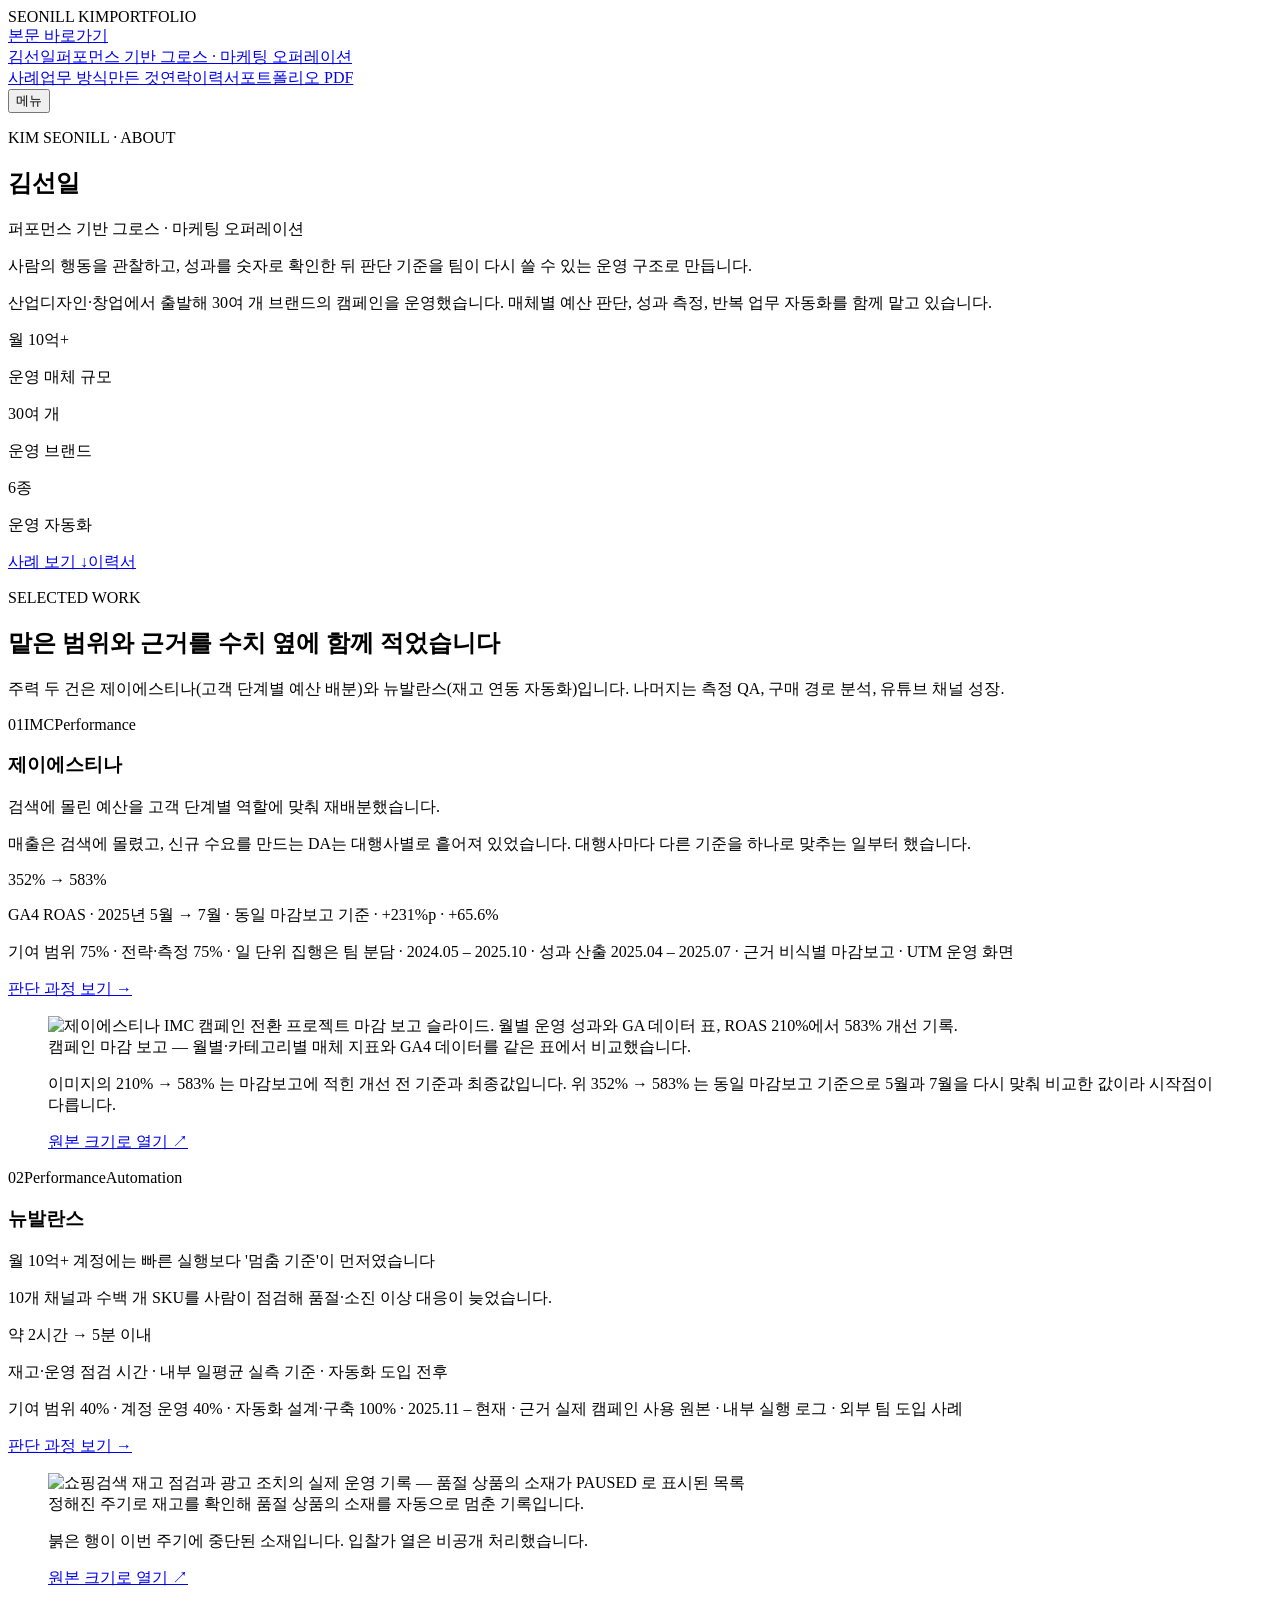
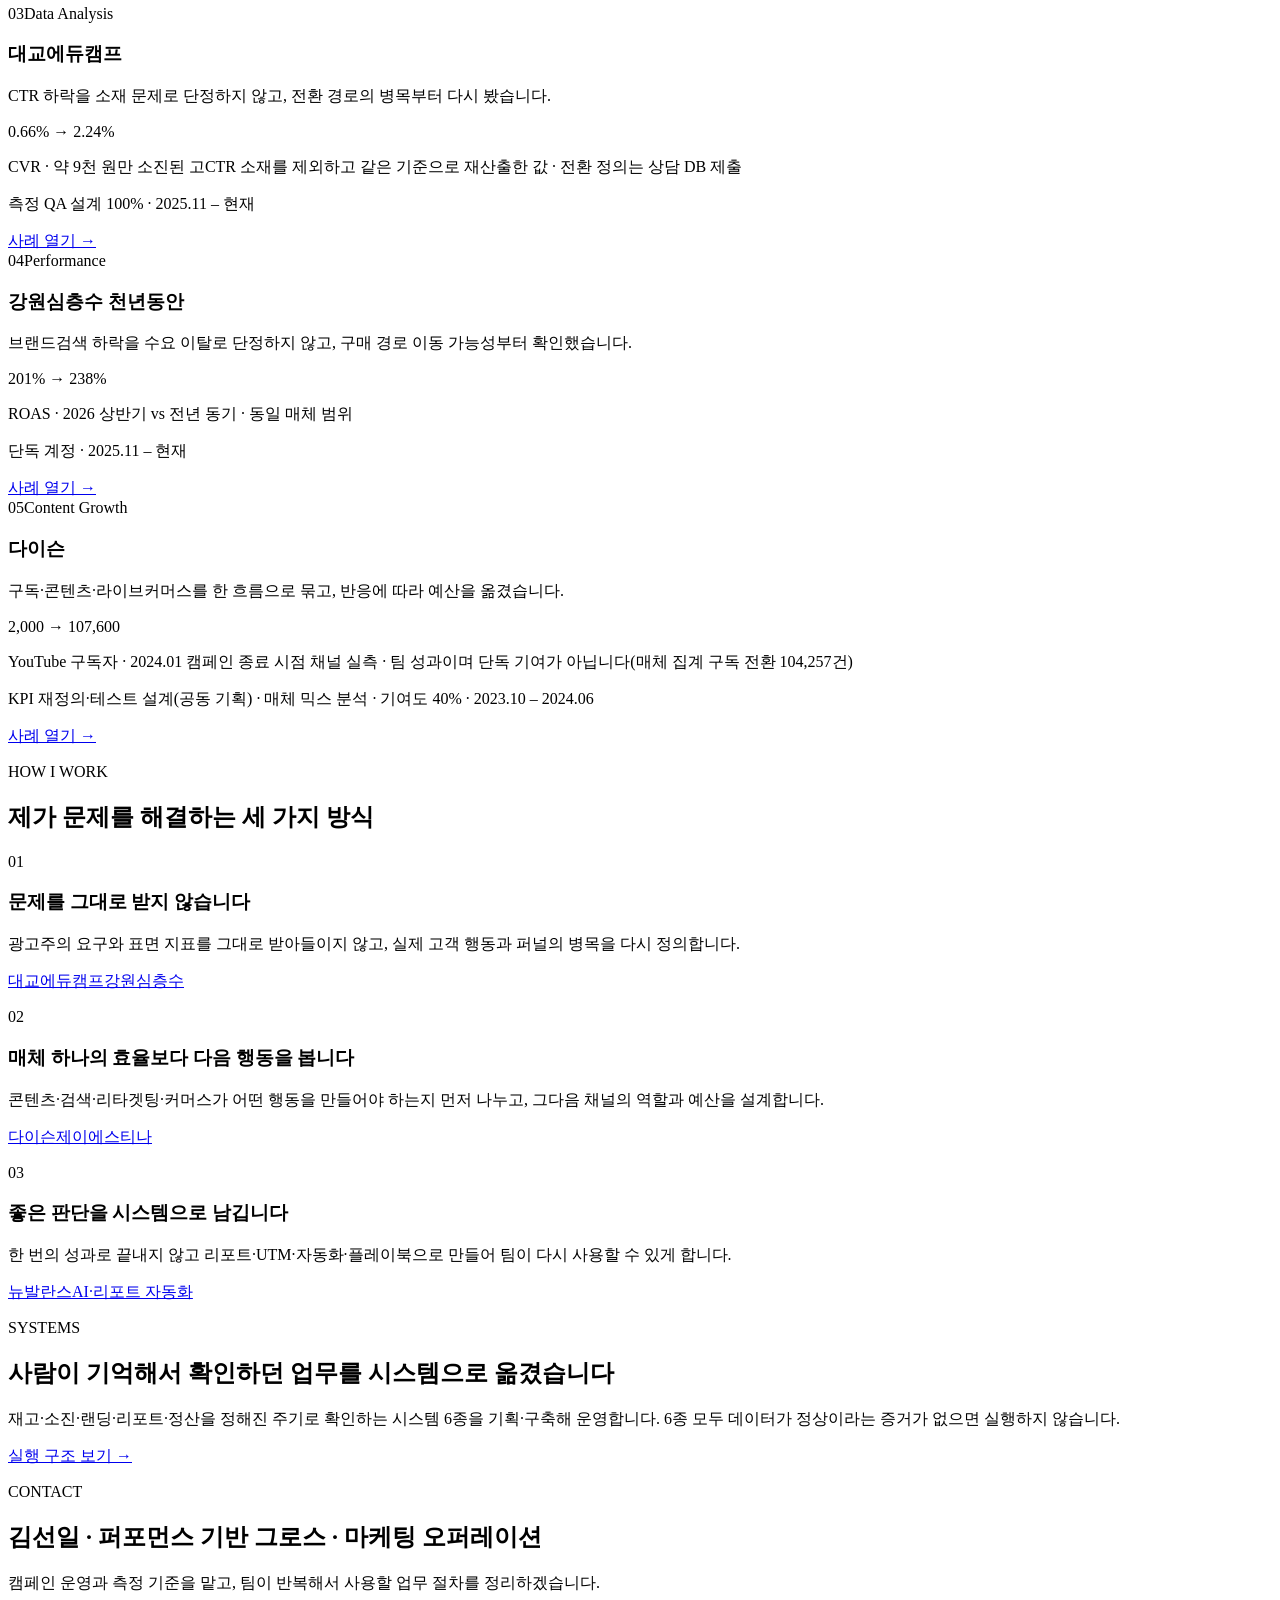
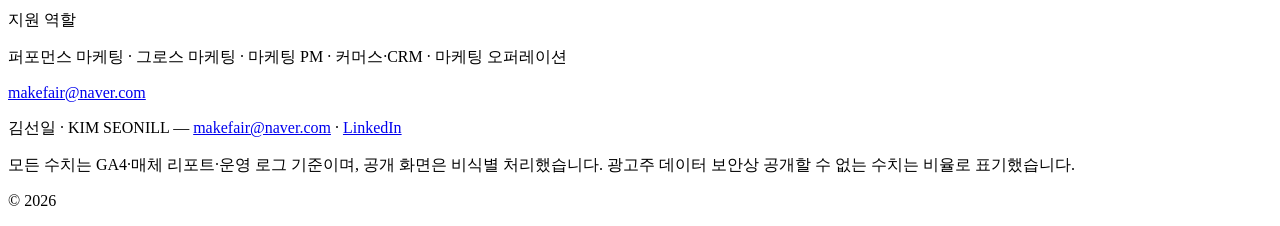
==== commit 286e6b48: "Make-each-card-carry-the-evidence-its-own-claim-needs Three faults an outside review caught, all of " ====
--- a/index.html
+++ b/index.html
@@ -1 +1 @@
-<!DOCTYPE html><html lang="ko" data-edition="nw"><head><meta charSet="utf-8"/><meta name="viewport" content="width=device-width, initial-scale=1"/><link rel="preload" href="/kim-seonil-portfolio_new/fonts/Archivo-Var.woff2" as="font" crossorigin="" type="font/woff2"/><link rel="preload" href="/kim-seonil-portfolio_new/fonts/Pretendard-Regular.woff2" as="font" crossorigin="" type="font/woff2"/><link rel="preload" href="/kim-seonil-portfolio_new/fonts/Pretendard-SemiBold.woff2" as="font" crossorigin="" type="font/woff2"/><link rel="preload" href="/kim-seonil-portfolio_new/fonts/Pretendard-Bold.woff2" as="font" crossorigin="" type="font/woff2"/><link rel="preload" href="/kim-seonil-portfolio_new/fonts/JetBrainsMono-Var.woff2" as="font" crossorigin="" type="font/woff2"/><link rel="stylesheet" href="/kim-seonil-portfolio_new/_next/static/chunks/3qfv48usfcsvs.css" data-precedence="next"/><link rel="preload" as="script" fetchPriority="low" href="/kim-seonil-portfolio_new/_next/static/chunks/310vm2bl3xxpt.js"/><script src="/kim-seonil-portfolio_new/_next/static/chunks/19mx3mg6lkumu.js" async=""></script><script src="/kim-seonil-portfolio_new/_next/static/chunks/08ttfj81-47mu.js" async=""></script><script src="/kim-seonil-portfolio_new/_next/static/chunks/3z7po69-ilciy.js" async=""></script><script src="/kim-seonil-portfolio_new/_next/static/chunks/turbopack-2rr5ub_h4gsar.js" async=""></script><script src="/kim-seonil-portfolio_new/_next/static/chunks/3fntmmi971322.js" async="" crossorigin=""></script><script src="/kim-seonil-portfolio_new/_next/static/chunks/0f0hfnpn5v-ac.js" async="" crossorigin=""></script><script src="/kim-seonil-portfolio_new/_next/static/chunks/2kvz1-kaop-qp.js" async="" crossorigin=""></script><meta name="theme-color" content="#0b0d10"/><title>김선일 | 퍼포먼스 기반 그로스 · 마케팅 오퍼레이션</title><meta name="description" content="문제를 정의하고 성과로 검증한 뒤, 다시 쓸 수 있는 운영 구조로 남겨 온 김선일의 그로스·퍼포먼스 마케팅 포트폴리오입니다."/><meta name="author" content="김선일"/><meta name="robots" content="noindex, nofollow, noarchive, nosnippet"/><meta name="googlebot" content="noindex, nofollow, noarchive, nosnippet"/><meta name="copyright" content="© 2026 KIM SEONILL"/><meta name="content-owner" content="KIM SEONILL"/><meta name="usage-rights" content="All rights reserved. Unauthorized reproduction prohibited."/><meta property="og:title" content="김선일 | 퍼포먼스 기반 그로스 · 마케팅 오퍼레이션"/><meta property="og:description" content="문제를 정의하고 성과로 검증한 뒤, 다시 쓸 수 있는 운영 구조로 남겨 온 김선일의 그로스·퍼포먼스 마케팅 포트폴리오입니다."/><meta property="og:url" content="https://vetnam555-del.github.io/kim-seonil-portfolio_new/"/><meta property="og:site_name" content="KIM SEONILL Portfolio"/><meta property="og:locale" content="ko_KR"/><meta property="og:image" content="https://vetnam555-del.github.io/kim-seonil-portfolio_new/og-image.png"/><meta property="og:image:width" content="1200"/><meta property="og:image:height" content="630"/><meta property="og:image:alt" content="김선일 그로스 마케팅 · 마케팅 오퍼레이션 포트폴리오"/><meta property="og:type" content="website"/><meta name="twitter:card" content="summary_large_image"/><meta name="twitter:title" content="김선일 | 퍼포먼스 기반 그로스 · 마케팅 오퍼레이션"/><meta name="twitter:description" content="문제를 정의하고 성과로 검증한 뒤, 다시 쓸 수 있는 운영 구조로 남겨 온 김선일의 그로스·퍼포먼스 마케팅 포트폴리오입니다."/><meta name="twitter:image" content="https://vetnam555-del.github.io/kim-seonil-portfolio_new/og-image.png"/><meta name="twitter:image:alt" content="김선일 그로스 마케팅 · 마케팅 오퍼레이션 포트폴리오"/><meta name="twitter:image:width" content="1200"/><meta name="twitter:image:height" content="630"/><link rel="icon" href="/kim-seonil-portfolio_new/favicon.svg" type="image/svg+xml"/><link rel="icon" href="/kim-seonil-portfolio_new/favicon-32.png" sizes="32x32" type="image/png"/><link rel="apple-touch-icon" href="/kim-seonil-portfolio_new/apple-touch-icon.png" sizes="180x180"/><style>@font-face{font-family:"Pretendard";src:url("/kim-seonil-portfolio_new/fonts/Pretendard-Regular.woff2") format("woff2");font-weight:400;font-display:swap}@font-face{font-family:"Pretendard";src:url("/kim-seonil-portfolio_new/fonts/Pretendard-SemiBold.woff2") format("woff2");font-weight:600;font-display:swap}@font-face{font-family:"Pretendard";src:url("/kim-seonil-portfolio_new/fonts/Pretendard-Bold.woff2") format("woff2");font-weight:700;font-display:swap}@font-face{font-family:"Pretendard";src:url("/kim-seonil-portfolio_new/fonts/Pretendard-Black.woff2") format("woff2");font-weight:900;font-display:swap}@font-face{font-family:"Archivo";src:url("/kim-seonil-portfolio_new/fonts/Archivo-Var.woff2") format("woff2-variations");font-weight:100 900;font-stretch:62% 125%;font-display:swap}@font-face{font-family:"JetBrains Mono";src:url("/kim-seonil-portfolio_new/fonts/JetBrainsMono-Var.woff2") format("woff2-variations");font-weight:100 800;font-display:swap}</style><noscript><style>[style*="opacity:0"],[style*="opacity: 0"]{opacity:1!important;transform:none!important}.count-up-visual{display:none!important}.count-up-measure{visibility:visible!important}</style></noscript><script src="/kim-seonil-portfolio_new/_next/static/chunks/0cz1d0mv5g_q7.js" noModule=""></script></head><body class="content-protected"><div hidden=""><!--$--><!--/$--></div><div class="content-owner-mark" aria-hidden="true"><span>SEONILL KIM</span><span>PORTFOLIO</span></div><div class="scroll-progress" aria-hidden="true"></div><a href="#main" class="skip-link">본문 바로가기</a><header class="site-header fixed inset-x-0 top-0 z-50 bg-ink/92 backdrop-blur-md transition-colors border-b border-transparent"><div class="mx-auto flex h-[72px] w-full max-w-[1240px] items-center justify-between px-5 sm:px-10"><a class="-ml-2 inline-flex min-h-[44px] items-center px-2 font-mono text-mono font-bold tracking-[0.02em] text-on-ink" aria-label="김선일 포트폴리오 처음으로" href="/kim-seonil-portfolio_new/">김선일<span class="ml-2 hidden text-caption font-normal text-on-ink-2 sm:inline">퍼포먼스 기반 그로스 · 마케팅 오퍼레이션</span></a><nav class="hidden items-center gap-4 lg:flex" aria-label="주요 메뉴"><a class="inline-flex min-h-[44px] items-center text-small font-normal transition-colors text-on-ink-2 hover:text-on-ink" href="/kim-seonil-portfolio_new/#work">사례</a><a class="inline-flex min-h-[44px] items-center text-small font-normal transition-colors text-on-ink-2 hover:text-on-ink" href="/kim-seonil-portfolio_new/#method">업무 방식</a><a class="inline-flex min-h-[44px] items-center text-small font-normal transition-colors text-on-ink-2 hover:text-on-ink" href="/kim-seonil-portfolio_new/#automation">만든 것</a><a class="inline-flex min-h-[44px] items-center text-small font-normal transition-colors text-on-ink-2 hover:text-on-ink" href="/kim-seonil-portfolio_new/#contact">연락</a><a class="inline-flex min-h-[44px] items-center border border-rule-ink px-4 font-mono text-caption font-bold text-on-ink transition-colors hover:border-signal-ink hover:text-signal-ink" href="/kim-seonil-portfolio_new/resume/">이력서</a><a href="/kim-seonil-portfolio_new/kim-seonil-performance-marketing-portfolio.pdf?v=20260907" download="" class="inline-flex min-h-[44px] items-center border border-signal-ink px-4 font-mono text-caption font-bold text-signal-ink transition-colors hover:bg-signal-ink hover:text-ink" aria-label="김선일 퍼포먼스 마케팅 포트폴리오 PDF 다운로드">포트폴리오 PDF</a></nav><button type="button" class="inline-flex min-h-[44px] min-w-[44px] items-center justify-center border border-rule-ink px-3 font-mono text-caption font-bold text-on-ink transition-colors lg:hidden" aria-expanded="false" aria-controls="mobile-nav" aria-label="주요 메뉴 열기">메뉴</button></div><nav id="mobile-nav" hidden="" class="mobile-nav border-t border-rule-ink bg-ink px-5 pb-5 sm:px-10 lg:hidden" aria-label="주요 메뉴"><a class="flex min-h-[52px] items-center border-b border-rule-ink-2 text-body font-normal text-on-ink" href="/kim-seonil-portfolio_new/#work">사례</a><a class="flex min-h-[52px] items-center border-b border-rule-ink-2 text-body font-normal text-on-ink" href="/kim-seonil-portfolio_new/#method">업무 방식</a><a class="flex min-h-[52px] items-center border-b border-rule-ink-2 text-body font-normal text-on-ink" href="/kim-seonil-portfolio_new/#automation">만든 것</a><a class="flex min-h-[52px] items-center border-b border-rule-ink-2 text-body font-normal text-on-ink" href="/kim-seonil-portfolio_new/#contact">연락</a><div class="mt-4 grid gap-2 grid-cols-2"><a class="flex min-h-[52px] items-center justify-center bg-on-ink px-3 text-body font-bold text-ink" href="/kim-seonil-portfolio_new/resume/">이력서</a><a href="/kim-seonil-portfolio_new/kim-seonil-performance-marketing-portfolio.pdf?v=20260907" download="" class="flex min-h-[52px] items-center justify-center border border-signal-ink px-3 text-body font-bold text-signal-ink" aria-label="김선일 퍼포먼스 마케팅 포트폴리오 PDF 다운로드">포트폴리오 PDF</a></div></nav><div data-testid="scroll-progress" class="absolute inset-x-0 bottom-0 h-[2px] origin-left bg-signal-ink motion-reduce:hidden" style="transform:scaleX(0)" aria-hidden="true"></div></header><main id="main"><section id="hero" class="scroll-mt-[80px] py-14 md:py-[72px] lg:py-[88px] bg-bg text-ink pt-24 md:pt-28 lg:pt-32"><div class="mx-auto w-full max-w-[1240px] px-5 sm:px-10 "><p class="font-mono text-mono font-bold text-ink-3 tracking-[0.14em] uppercase ">KIM SEONILL · ABOUT</p><h1 class="mt-6 text-cover text-ink">김선일</h1><p class="mt-2 text-deck text-ink-2">퍼포먼스 기반 그로스 · 마케팅 오퍼레이션</p><p class="mt-8 max-w-[34rem] text-h3 text-ink">사람의 행동을 관찰하고, 성과를 숫자로 확인한 뒤 판단 기준을 팀이 다시 쓸 수 있는 운영 구조로 만듭니다.</p><p class="mt-6 max-w-[38rem] text-body text-ink-2">산업디자인·창업에서 출발해 30여 개 브랜드의 캠페인을 운영했습니다. 매체별 예산 판단, 성과 측정, 반복 업무 자동화를 함께 맡고 있습니다.</p><div class="mt-12 grid max-w-[38rem] grid-cols-3 gap-6 border-t border-line pt-8"><div><p class="text-metric-sm text-ink">월 10억+</p><p class="mt-1 text-caption text-ink-3">운영 매체 규모</p></div><div><p class="text-metric-sm text-ink">30여 개</p><p class="mt-1 text-caption text-ink-3">운영 브랜드</p></div><div><p class="text-metric-sm text-ink">6종</p><p class="mt-1 text-caption text-ink-3">운영 자동화</p></div></div><div class="mt-10 flex flex-wrap gap-3"><a class="inline-flex min-h-[48px] items-center rounded-card bg-ink px-6 font-semibold text-on-ink" href="#work">사례 보기 ↓</a><a class="inline-flex min-h-[48px] items-center rounded-card border border-line px-6 font-semibold text-ink" href="/kim-seonil-portfolio_new/resume/">이력서</a></div></div></section><section id="work" class="scroll-mt-[80px] py-14 md:py-[72px] lg:py-[88px] bg-paper text-ink "><div class="mx-auto w-full max-w-[1240px] px-5 sm:px-10 "><span id="projects" class="block h-0 scroll-mt-[80px]" aria-hidden="true"></span><p class="font-mono text-mono font-bold text-ink-3 tracking-[0.14em] uppercase ">SELECTED WORK</p><h2 class="mt-4 text-h2 text-ink">맡은 범위와 근거를 수치 옆에 함께 적었습니다</h2><p class="mt-4 max-w-[38rem] text-small text-ink-3">주력 두 건은 제이에스티나(고객 단계별 예산 배분)와 뉴발란스(재고 연동 자동화)입니다. 나머지는 측정 QA, 구매 경로 분석, 유튜브 채널 성장.</p><div class="mt-14 flex flex-col gap-16"><article class="grid gap-8 border-t border-line pt-10 lg:grid-cols-[1.05fr_1fr] lg:gap-14"><div class="min-w-0"><div class="flex flex-wrap items-center gap-x-3 gap-y-2"><span class="font-mono text-mono font-bold tracking-[0.08em] text-accent">01</span><span class="font-mono text-mono tracking-[0.06em] text-ink-3 uppercase">IMC</span><span class="font-mono text-mono tracking-[0.06em] text-ink-3 uppercase">Performance</span></div><h3 class="mt-4 text-h3 text-ink">제이에스티나</h3><p class="mt-3 text-case-h text-ink">검색에 몰린 예산을 고객 단계별 역할에 맞춰 재배분했습니다.</p><p class="mt-4 max-w-[36rem] text-body text-ink-2">매출은 검색에 몰렸고, 신규 수요를 만드는 DA는 대행사별로 흩어져 있었습니다. 대행사마다 다른 기준을 하나로 맞추는 일부터 했습니다.</p><div class="mt-7"><div><p class="text-metric text-ink"><span class="text-ink-3">352%<!-- --> → </span>583%</p><p class="mt-1 text-caption text-ink-3">GA4 ROAS<!-- --> · 2025년 5월 → 7월 · 동일 마감보고 기준 · +231%p · +65.6%</p></div></div><p class="mt-5 border-t border-line-2 pt-4 text-caption text-ink-3">기여 범위 <!-- -->75<!-- -->%<!-- --> · 전략·측정 75% · 일 단위 집행은 팀 분담<!-- --> · <!-- -->2024.05 – 2025.10 · 성과 산출 2025.04 – 2025.07<!-- --> · 근거 <!-- -->비식별 마감보고 · UTM 운영 화면</p><a class="mt-6 inline-flex min-h-[44px] items-center font-semibold text-accent underline underline-offset-4" href="/kim-seonil-portfolio_new/projects/jestina/">판단 과정 보기 →</a></div><figure class="min-w-0"><img width="1728" height="972" src="/kim-seonil-portfolio_new/evidence/jestina-performance.webp" alt="제이에스티나 IMC 캠페인 전환 프로젝트 마감 보고 슬라이드. 월별 운영 성과와 GA 데이터 표, ROAS 210%에서 583% 개선 기록." loading="lazy" decoding="async" class="w-full rounded-card border border-line-2 bg-bg-alt"/><figcaption class="mt-3 text-caption text-ink-3">캠페인 마감 보고 — 월별·카테고리별 매체 지표와 GA4 데이터를 같은 표에서 비교했습니다.</figcaption><a href="/kim-seonil-portfolio_new/evidence/jestina-performance.webp" target="_blank" rel="noopener noreferrer" class="mt-2 inline-flex min-h-[44px] items-center text-caption font-semibold text-accent underline underline-offset-4" aria-label="원본 크기로 열기 · 제이에스티나 IMC 캠페인 전환 프로젝트 마감 보고 슬라이드. 월별 운영 성과와 GA 데이터 표, ROAS 210%에서 583% 개선 기록. (새 탭)">원본 크기로 열기 ↗</a></figure></article><article class="grid gap-8 border-t border-line pt-10 lg:grid-cols-[1.05fr_1fr] lg:gap-14"><div class="min-w-0"><div class="flex flex-wrap items-center gap-x-3 gap-y-2"><span class="font-mono text-mono font-bold tracking-[0.08em] text-accent">02</span><span class="font-mono text-mono tracking-[0.06em] text-ink-3 uppercase">Performance</span><span class="font-mono text-mono tracking-[0.06em] text-ink-3 uppercase">Automation</span></div><h3 class="mt-4 text-h3 text-ink">뉴발란스</h3><p class="mt-3 text-case-h text-ink">월 10억+ 계정에는 빠른 실행보다 &#x27;멈춤 기준&#x27;이 먼저였습니다</p><p class="mt-4 max-w-[36rem] text-body text-ink-2">10개 채널과 수백 개 SKU를 사람이 점검해 품절·소진 이상 대응이 늦었습니다.</p><div class="mt-7"><div><p class="text-metric text-ink"><span class="text-ink-3">약 2시간<!-- --> → </span>5분 이내</p><p class="mt-1 text-caption text-ink-3">재고·운영 점검 시간<!-- --> · 내부 일평균 실측 기준 · 자동화 도입 전후</p></div></div><p class="mt-5 border-t border-line-2 pt-4 text-caption text-ink-3">기여 범위 <!-- -->40<!-- -->%<!-- --> · 계정 운영 40% · 자동화 설계·구축 100%<!-- --> · <!-- -->2025.11 – 현재<!-- --> · 근거 <!-- -->실제 캠페인 사용 원본 · 내부 실행 로그 · 외부 팀 도입 사례</p><a class="mt-6 inline-flex min-h-[44px] items-center font-semibold text-accent underline underline-offset-4" href="/kim-seonil-portfolio_new/projects/newbalance/">판단 과정 보기 →</a></div><figure class="min-w-0"><img width="2048" height="2048" src="/kim-seonil-portfolio_new/evidence/newbalance-creative-square.webp" alt="뉴발란스 의류 전환 캠페인에 사용된 바람막이 제품 단독 이미지." loading="lazy" decoding="async" class="w-full rounded-card border border-line-2 bg-bg-alt"/><figcaption class="mt-3 text-caption text-ink-3">의류 전환 캠페인 운영 중 사용한 실제 제품 원본입니다. 캠페인 운영 맥락을 보여주는 자료이며, 촬영·제품 디자인은 개인 기여 범위로 주장하지 않습니다.</figcaption><a href="/kim-seonil-portfolio_new/evidence/newbalance-creative-square.webp" target="_blank" rel="noopener noreferrer" class="mt-2 inline-flex min-h-[44px] items-center text-caption font-semibold text-accent underline underline-offset-4" aria-label="원본 크기로 열기 · 뉴발란스 의류 전환 캠페인에 사용된 바람막이 제품 단독 이미지. (새 탭)">원본 크기로 열기 ↗</a></figure></article></div><div class="mt-16 grid gap-8 sm:grid-cols-2 lg:grid-cols-3"><article class="flex min-w-0 flex-col border-t border-line pt-6"><div class="flex items-center gap-3"><span class="font-mono text-mono font-bold tracking-[0.08em] text-accent">03</span><span class="font-mono text-mono tracking-[0.06em] text-ink-3 uppercase">Data Analysis</span></div><h3 class="mt-3 text-h3 text-ink">대교에듀캠프</h3><p class="mt-2 flex-1 text-small text-ink-2">CTR 하락을 소재 문제로 단정하지 않고, 전환 경로의 병목부터 다시 봤습니다.</p><div class="mt-5"><div><p class="text-metric-sm text-ink"><span class="text-ink-3">0.66%<!-- --> → </span>2.24%</p><p class="mt-1 text-caption text-ink-3">CVR<!-- --> · 약 9천 원만 소진된 고CTR 소재를 제외하고 같은 기준으로 재산출한 값 · 전환 정의는 상담 DB 제출</p></div></div><p class="mt-3 text-caption text-ink-3">기여 범위 <!-- -->100<!-- -->% · <!-- -->2025.11 – 현재</p><a class="mt-4 inline-flex min-h-[44px] items-center text-small font-semibold text-accent underline underline-offset-4" href="/kim-seonil-portfolio_new/projects/daekyo/">사례 열기 →</a></article><article class="flex min-w-0 flex-col border-t border-line pt-6"><div class="flex items-center gap-3"><span class="font-mono text-mono font-bold tracking-[0.08em] text-accent">04</span><span class="font-mono text-mono tracking-[0.06em] text-ink-3 uppercase">Performance</span></div><h3 class="mt-3 text-h3 text-ink">강원심층수 천년동안</h3><p class="mt-2 flex-1 text-small text-ink-2">브랜드검색 하락을 수요 이탈로 단정하지 않고, 구매 경로 이동 가능성부터 확인했습니다.</p><div class="mt-5"><div><p class="text-metric-sm text-ink"><span class="text-ink-3">201%<!-- --> → </span>238%</p><p class="mt-1 text-caption text-ink-3">ROAS<!-- --> · 2026 상반기 vs 전년 동기 · 동일 매체 범위</p></div></div><p class="mt-3 text-caption text-ink-3">기여 범위 <!-- -->100<!-- -->% · <!-- -->2025.11 – 현재</p><a class="mt-4 inline-flex min-h-[44px] items-center text-small font-semibold text-accent underline underline-offset-4" href="/kim-seonil-portfolio_new/projects/gangwon/">사례 열기 →</a></article><article class="flex min-w-0 flex-col border-t border-line pt-6"><div class="flex items-center gap-3"><span class="font-mono text-mono font-bold tracking-[0.08em] text-accent">05</span><span class="font-mono text-mono tracking-[0.06em] text-ink-3 uppercase">Content Growth</span></div><h3 class="mt-3 text-h3 text-ink">다이슨</h3><p class="mt-2 flex-1 text-small text-ink-2">구독·콘텐츠·라이브커머스를 한 흐름으로 묶고, 반응에 따라 예산을 옮겼습니다.</p><div class="mt-5"><div><p class="text-metric-sm text-ink"><span class="text-ink-3">2,000<!-- --> → </span>107,600</p><p class="mt-1 text-caption text-ink-3">YouTube 구독자<!-- --> · 2024.01 캠페인 종료 시점 채널 실측 · 팀 성과이며 단독 기여가 아닙니다(매체 집계 구독 전환 104,257건)</p></div></div><p class="mt-3 text-caption text-ink-3">기여 범위 <!-- -->40<!-- -->% · <!-- -->2023.10 – 2024.06</p><a class="mt-4 inline-flex min-h-[44px] items-center text-small font-semibold text-accent underline underline-offset-4" href="/kim-seonil-portfolio_new/projects/dyson/">사례 열기 →</a></article></div></div></section><section id="method" class="scroll-mt-[80px] py-14 md:py-[72px] lg:py-[88px] bg-bg text-ink "><div class="mx-auto w-full max-w-[1240px] px-5 sm:px-10 "><span id="skills" class="block h-0 scroll-mt-[80px]" aria-hidden="true"></span><span id="story" class="block h-0 scroll-mt-[80px]" aria-hidden="true"></span><span id="why-studio" class="block h-0 scroll-mt-[80px]" aria-hidden="true"></span><p class="font-mono text-mono font-bold text-ink-3 tracking-[0.14em] uppercase ">HOW I WORK</p><h2 class="mt-4 text-h2 text-ink">제가 문제를 해결하는 세 가지 방식</h2><div class="mt-12 grid gap-10 md:grid-cols-3"><div class="border-t border-line pt-6"><span class="font-mono text-mono font-bold tracking-[0.08em] text-accent">01</span><h3 class="mt-3 text-h3 text-ink">문제를 그대로 받지 않습니다</h3><p class="mt-3 text-small text-ink-2">광고주의 요구와 표면 지표를 그대로 받아들이지 않고, 실제 고객 행동과 퍼널의 병목을 다시 정의합니다.</p><p class="mt-4 flex flex-wrap gap-x-3 gap-y-1 text-caption text-ink-3"><a class="underline underline-offset-4" href="/kim-seonil-portfolio_new/projects/daekyo/">대교에듀캠프</a><a class="underline underline-offset-4" href="/kim-seonil-portfolio_new/projects/gangwon/">강원심층수</a></p></div><div class="border-t border-line pt-6"><span class="font-mono text-mono font-bold tracking-[0.08em] text-accent">02</span><h3 class="mt-3 text-h3 text-ink">매체 하나의 효율보다 다음 행동을 봅니다</h3><p class="mt-3 text-small text-ink-2">콘텐츠·검색·리타겟팅·커머스가 어떤 행동을 만들어야 하는지 먼저 나누고, 그다음 채널의 역할과 예산을 설계합니다.</p><p class="mt-4 flex flex-wrap gap-x-3 gap-y-1 text-caption text-ink-3"><a class="underline underline-offset-4" href="/kim-seonil-portfolio_new/projects/dyson/">다이슨</a><a class="underline underline-offset-4" href="/kim-seonil-portfolio_new/projects/jestina/">제이에스티나</a></p></div><div class="border-t border-line pt-6"><span class="font-mono text-mono font-bold tracking-[0.08em] text-accent">03</span><h3 class="mt-3 text-h3 text-ink">좋은 판단을 시스템으로 남깁니다</h3><p class="mt-3 text-small text-ink-2">한 번의 성과로 끝내지 않고 리포트·UTM·자동화·플레이북으로 만들어 팀이 다시 사용할 수 있게 합니다.</p><p class="mt-4 flex flex-wrap gap-x-3 gap-y-1 text-caption text-ink-3"><a class="underline underline-offset-4" href="/kim-seonil-portfolio_new/projects/newbalance/">뉴발란스</a><a class="underline underline-offset-4" href="/kim-seonil-portfolio_new/projects/automation/">AI·리포트 자동화</a></p></div></div></div></section><section id="automation" class="scroll-mt-[80px] py-14 md:py-[72px] lg:py-[88px] bg-ink text-on-ink "><div class="mx-auto w-full max-w-[1240px] px-5 sm:px-10 "><p class="font-mono text-mono font-bold text-ink-3 tracking-[0.14em] uppercase text-accent">SYSTEMS</p><h2 class="mt-4 max-w-[36rem] text-h2 text-on-ink">사람이 기억해서 확인하던 업무를 시스템으로 옮겼습니다</h2><p class="mt-5 max-w-[42rem] text-body text-on-ink-2">재고·소진·랜딩·리포트·정산을 정해진 주기로 확인하는 시스템 6종을 기획·구축해 운영합니다. 6종 모두 데이터가 정상이라는 증거가 없으면 실행하지 않습니다.</p><a class="mt-8 inline-flex min-h-[48px] items-center rounded-card bg-on-ink px-6 font-semibold text-ink" href="/kim-seonil-portfolio_new/projects/automation/">실행 구조 보기 →</a></div></section><section id="contact" class="scroll-mt-[80px] py-14 md:py-[72px] lg:py-[88px] bg-bg text-ink "><div class="mx-auto w-full max-w-[1240px] px-5 sm:px-10 "><span id="career" class="block h-0 scroll-mt-[80px]" aria-hidden="true"></span><p class="font-mono text-mono font-bold text-ink-3 tracking-[0.14em] uppercase ">CONTACT</p><h2 class="mt-4 text-h2 text-ink">김선일<!-- --> · <!-- -->퍼포먼스 기반 그로스 · 마케팅 오퍼레이션</h2><p class="mt-5 max-w-[36rem] text-body text-ink-2">캠페인 운영과 측정 기준을 맡고, 팀이 반복해서 사용할 업무 절차를 정리하겠습니다.</p><p class="mt-8 text-caption text-ink-3">지원 역할</p><p class="mt-2 max-w-[36rem] text-small text-ink-2">퍼포먼스 마케팅 · 그로스 마케팅 · 마케팅 PM · 커머스·CRM · 마케팅 오퍼레이션</p><a href="mailto:makefair@naver.com" class="mt-8 inline-flex min-h-[48px] items-center text-h3 font-semibold text-accent underline underline-offset-4">makefair@naver.com</a></div></section><!--$--><!--/$--></main><footer class="site-footer border-t border-line py-10"><div class="mx-auto w-full max-w-[1240px] px-5 sm:px-10"><p class="text-caption text-ink-3">김선일<!-- --> · <!-- -->KIM SEONILL<!-- --> —<!-- --> <a href="mailto:makefair@naver.com" class="text-accent hover:underline" aria-label="makefair@naver.com 이메일 주소 복사" title="이메일 주소 복사">makefair@naver.com</a><span class="sr-only" role="status" aria-live="polite"></span> <!-- -->·<!-- --> <a href="https://www.linkedin.com/in/%EC%84%A0%EC%9D%BC-%EA%B9%80-b28a1021b/" target="_blank" rel="noopener" class="text-accent hover:underline">LinkedIn</a></p><p class="mt-2 text-caption text-ink-3">모든 수치는 GA4·매체 리포트·운영 로그 기준이며, 공개 화면은 비식별 처리했습니다. 광고주 데이터 보안상 공개할 수 없는 수치는 비율로 표기했습니다.</p><p class="mt-2 text-caption text-ink-3">© <!-- -->2026</p></div></footer><script src="/kim-seonil-portfolio_new/_next/static/chunks/310vm2bl3xxpt.js" id="_R_" async=""></script><script>(self.__next_f=self.__next_f||[]).push([0])</script><script>self.__next_f.push([1,"1:\"$Sreact.fragment\"\n2:I[19709,[\"/kim-seonil-portfolio_new/_next/static/chunks/3fntmmi971322.js\",\"/kim-seonil-portfolio_new/_next/static/chunks/0f0hfnpn5v-ac.js\"],\"MotionRuntime\"]\n3:I[10569,[\"/kim-seonil-portfolio_new/_next/static/chunks/3fntmmi971322.js\",\"/kim-seonil-portfolio_new/_next/static/chunks/0f0hfnpn5v-ac.js\"],\"default\"]\n4:I[2971,[\"/kim-seonil-portfolio_new/_next/static/chunks/3fntmmi971322.js\",\"/kim-seonil-portfolio_new/_next/static/chunks/0f0hfnpn5v-ac.js\"],\"default\"]\n5:I[39756,[\"/kim-seonil-portfolio_new/_next/static/chunks/3fntmmi971322.js\",\"/kim-seonil-portfolio_new/_next/static/chunks/0f0hfnpn5v-ac.js\"],\"default\"]\n6:I[37457,[\"/kim-seonil-portfolio_new/_next/static/chunks/3fntmmi971322.js\",\"/kim-seonil-portfolio_new/_next/static/chunks/0f0hfnpn5v-ac.js\"],\"default\"]\n7:I[22016,[\"/kim-seonil-portfolio_new/_next/static/chunks/3fntmmi971322.js\",\"/kim-seonil-portfolio_new/_next/static/chunks/0f0hfnpn5v-ac.js\",\"/kim-seonil-portfolio_new/_next/static/chunks/2kvz1-kaop-qp.js\"],\"\"]\n8:I[52700,[\"/kim-seonil-portfolio_new/_next/static/chunks/3fntmmi971322.js\",\"/kim-seonil-portfolio_new/_next/static/chunks/0f0hfnpn5v-ac.js\",\"/kim-seonil-portfolio_new/_next/static/chunks/2kvz1-kaop-qp.js\"],\"default\"]\nc:I[68027,[\"/kim-seonil-portfolio_new/_next/static/chunks/3fntmmi971322.js\",\"/kim-seonil-portfolio_new/_next/static/chunks/0f0hfnpn5v-ac.js\"],\"default\",1]\n:HL[\"/kim-seonil-portfolio_new/_next/static/chunks/3qfv48usfcsvs.css\",\"style\"]\n:HL[\"/kim-seonil-portfolio_new/fonts/Archivo-Var.woff2\",\"font\",{\"crossOrigin\":\"\",\"type\":\"font/woff2\"}]\n:HL[\"/kim-seonil-portfolio_new/fonts/Pretendard-Regular.woff2\",\"font\",{\"crossOrigin\":\"\",\"type\":\"font/woff2\"}]\n:HL[\"/kim-seonil-portfolio_new/fonts/Pretendard-SemiBold.woff2\",\"font\",{\"crossOrigin\":\"\",\"type\":\"font/woff2\"}]\n:HL[\"/kim-seonil-portfolio_new/fonts/Pretendard-Bold.woff2\",\"font\",{\"crossOrigin\":\"\",\"type\":\"font/woff2\"}]\n:HL[\"/kim-seonil-portfolio_new/fonts/JetBrainsMono-Var.woff2\",\"font\",{\"crossOrigin\":\"\",\"type\":\"font/woff2\"}]\n0:{\"P\":null,\"c\":[\"\",\"\"],\"q\":\"\",\"i\":false,\"f\":[[[\"\",{\"children\":[\"__PAGE__\",{},\"$undefined\",\"$undefined\",4608]},\"$undefined\",\"$undefined\",4624],[[\"$\",\"$1\",\"c\",{\"children\":[[[\"$\",\"link\",\"0\",{\"rel\":\"stylesheet\",\"href\":\"/kim-seonil-portfolio_new/_next/static/chunks/3qfv48usfcsvs.css\",\"precedence\":\"next\",\"crossOrigin\":\"$undefined\",\"nonce\":\"$undefined\"}],[\"$\",\"script\",\"script-0\",{\"src\":\"/kim-seonil-portfolio_new/_next/static/chunks/3fntmmi971322.js\",\"async\":true,\"nonce\":\"$undefined\"}],[\"$\",\"script\",\"script-1\",{\"src\":\"/kim-seonil-portfolio_new/_next/static/chunks/0f0hfnpn5v-ac.js\",\"async\":true,\"nonce\":\"$undefined\"}]],[\"$\",\"html\",null,{\"lang\":\"ko\",\"data-edition\":\"nw\",\"children\":[[\"$\",\"head\",null,{\"children\":[[\"$\",\"style\",null,{\"dangerouslySetInnerHTML\":{\"__html\":\"@font-face{font-family:\\\"Pretendard\\\";src:url(\\\"/kim-seonil-portfolio_new/fonts/Pretendard-Regular.woff2\\\") format(\\\"woff2\\\");font-weight:400;font-display:swap}@font-face{font-family:\\\"Pretendard\\\";src:url(\\\"/kim-seonil-portfolio_new/fonts/Pretendard-SemiBold.woff2\\\") format(\\\"woff2\\\");font-weight:600;font-display:swap}@font-face{font-family:\\\"Pretendard\\\";src:url(\\\"/kim-seonil-portfolio_new/fonts/Pretendard-Bold.woff2\\\") format(\\\"woff2\\\");font-weight:700;font-display:swap}@font-face{font-family:\\\"Pretendard\\\";src:url(\\\"/kim-seonil-portfolio_new/fonts/Pretendard-Black.woff2\\\") format(\\\"woff2\\\");font-weight:900;font-display:swap}@font-face{font-family:\\\"Archivo\\\";src:url(\\\"/kim-seonil-portfolio_new/fonts/Archivo-Var.woff2\\\") format(\\\"woff2-variations\\\");font-weight:100 900;font-stretch:62% 125%;font-display:swap}@font-face{font-family:\\\"JetBrains Mono\\\";src:url(\\\"/kim-seonil-portfolio_new/fonts/JetBrainsMono-Var.woff2\\\") format(\\\"woff2-variations\\\");font-weight:100 800;font-display:swap}\"}}],[\"$\",\"noscript\",null,{\"dangerouslySetInnerHTML\":{\"__html\":\"\u003cstyle\u003e[style*=\\\"opacity:0\\\"],[style*=\\\"opacity: 0\\\"]{opacity:1!important;transform:none!important}.count-up-visual{display:none!important}.count-up-measure{visibility:visible!important}\u003c/style\u003e\"}}]]}],[\"$\",\"body\",null,{\"className\":\"content-protected\",\"children\":[[\"$\",\"$L2\",null,{}],[\"$\",\"$L3\",null,{}],[\"$\",\"div\",null,{\"className\":\"scroll-progress\",\"aria-hidden\":\"true\"}],[\"$\",\"a\",null,{\"href\":\"#main\",\"className\":\"skip-link\",\"children\":\"본문 바로가기\"}],[\"$\",\"$L4\",null,{}],[\"$\",\"main\",null,{\"id\":\"main\",\"children\":[\"$\",\"$L5\",null,{\"parallelRouterKey\":\"children\",\"error\":\"$undefined\",\"errorStyles\":\"$undefined\",\"errorScripts\":\"$undefined\",\"template\":[\"$\",\"$L6\",null,{}],\"templateStyles\":\"$undefined\",\"templateScripts\":\"$undefined\",\"notFound\":[[\"$\",\"section\",null,{\"className\":\"flex min-h-[calc(100vh-72px)] items-center bg-bg-alt pt-[72px]\",\"children\":[\"$\",\"div\",null,{\"className\":\"mx-auto w-full max-w-[1240px] px-5 sm:px-10 \",\"children\":[\"$\",\"div\",null,{\"className\":\"max-w-[38rem] border-t-2 border-accent py-12 sm:py-16\",\"children\":[[\"$\",\"p\",null,{\"className\":\"tnum text-caption font-semibold text-accent\",\"children\":\"404\"}],[\"$\",\"h1\",null,{\"className\":\"mt-4 text-[2rem] leading-[1.25] font-bold tracking-normal sm:text-h1\",\"children\":\"요청한 페이지를 찾을 수 없습니다.\"}],[\"$\",\"p\",null,{\"className\":\"mt-4 text-small text-ink-2 sm:text-body\",\"children\":\"주소가 바뀌었거나 삭제된 페이지입니다. 포트폴리오의 대표 사례 목록에서 다시 확인해 주세요.\"}],[\"$\",\"$L7\",null,{\"href\":\"/#projects\",\"className\":\"mt-8 inline-flex min-h-[52px] items-center justify-center rounded-card bg-accent px-6 text-small font-semibold text-white transition-colors hover:bg-accent-hover\",\"children\":\"대표 사례로 돌아가기\"}]]}]}]}],[]],\"forbidden\":\"$undefined\",\"unauthorized\":\"$undefined\"}]}],[\"$\",\"footer\",null,{\"className\":\"site-footer border-t border-line py-10\",\"children\":[\"$\",\"div\",null,{\"className\":\"mx-auto w-full max-w-[1240px] px-5 sm:px-10\",\"children\":[[\"$\",\"p\",null,{\"className\":\"text-caption text-ink-3\",\"children\":[\"김선일\",\" · \",\"KIM SEONILL\",\" —\",\" \",[\"$\",\"$L8\",null,{\"email\":\"makefair@naver.com\",\"className\":\"text-accent hover:underline\"}],\" \",null,\"·\",\" \",[\"$\",\"a\",null,{\"href\":\"https://www.linkedin.com/in/%EC%84%A0%EC%9D%BC-%EA%B9%80-b28a1021b/\",\"target\":\"_blank\",\"rel\":\"noopener\",\"className\":\"text-accent hover:underline\",\"children\":\"LinkedIn\"}]]}],[\"$\",\"p\",null,{\"className\":\"mt-2 text-caption text-ink-3\",\"children\":\"모든 수치는 GA4·매체 리포트·운영 로그 기준이며, 공개 화면은 비식별 처리했습니다. 광고주 데이터 보안상 공개할 수 없는 수치는 비율로 표기했습니다.\"}],\"$L9\"]}]}],null]}]]}]]}],{\"children\":[\"$La\",{},null,false,null]},null,false,null],\"$Lb\",false]],\"m\":\"$undefined\",\"G\":[\"$c\",[\"$Ld\"]],\"S\":true,\"h\":null,\"r\":\"$undefined\",\"s\":\"$undefined\",\"a\":\"$undefined\",\"l\":\"$undefined\",\"p\":\"$undefined\",\"d\":\"$undefined\",\"b\":\"NJ6rXHLYpKoaA9OQvv9SJ\"}\n17:I[97367,[\"/kim-seonil-portfolio_new/_next/static/chunks/3fntmmi971322.js\",\"/kim-seonil-portfolio_new/_next/static/chunks/0f0hfnpn5v-ac.js\"],\"ViewportBoundary\"]\n19:I[97367,[\"/kim-seonil-portfolio_new/_next/static/chunks/3fntmmi971322.js\",\"/kim-seonil-portfolio_new/_next/static/chunks/0f0hfnpn5v-ac.js\"],\"MetadataBoundary\"]\n1a:\"$Sreact.suspense\"\n9:[\"$\",\"p\",null,{\"className\":\"mt-2 text-caption text-ink-3\",\"children\":[\"© \",2026]}]\na:[\"$\",\"$1\",\"c\",{\"children\":[[[\"$\",\"section\",null,{\"id\":\"hero\",\"className\":\"scroll-mt-[80px] py-14 md:py-[72px] lg:py-[88px] bg-bg text-ink pt-24 md:pt-28 lg:pt-32\",\"children\":[\"$\",\"div\",null,{\"className\":\"mx-auto w-full max-w-[1240px] px-5 sm:px-10 \",\"children\":[[\"$\",\"p\",null,{\"className\":\"font-mono text-mono font-bold text-ink-3 tracking-[0.14em] uppercase \",\"children\":\"KIM SEONILL · ABOUT\"}],[\"$\",\"h1\",null,{\"className\":\"mt-6 text-cover text-ink\",\"children\":\"김선일\"}],[\"$\",\"p\",null,{\"className\":\"mt-2 text-deck text-ink-2\",\"children\":\"퍼포먼스 기반 그로스 · 마케팅 오퍼레이션\"}],[\"$\",\"p\",null,{\"className\":\"mt-8 max-w-[34rem] text-h3 text-ink\",\"children\":\"사람의 행동을 관찰하고, 성과를 숫자로 확인한 뒤 판단 기준을 팀이 다시 쓸 수 있는 운영 구조로 만듭니다.\"}],[\"$\",\"p\",null,{\"className\":\"mt-6 max-w-[38rem] text-body text-ink-2\",\"children\":\"산업디자인·창업에서 출발해 30여 개 브랜드의 캠페인을 운영했습니다. 매체별 예산 판단, 성과 측정, 반복 업무 자동화를 함께 맡고 있습니다.\"}],[\"$\",\"div\",null,{\"className\":\"mt-12 grid max-w-[38rem] grid-cols-3 gap-6 border-t border-line pt-8\",\"children\":[[\"$\",\"div\",\"운영 매체 규모\",{\"children\":[[\"$\",\"p\",null,{\"className\":\"text-metric-sm text-ink\",\"children\":\"월 10억+\"}],[\"$\",\"p\",null,{\"className\":\"mt-1 text-caption text-ink-3\",\"children\":\"운영 매체 규모\"}]]}],[\"$\",\"div\",\"운영 브랜드\",{\"children\":[[\"$\",\"p\",null,{\"className\":\"text-metric-sm text-ink\",\"children\":\"30여 개\"}],[\"$\",\"p\",null,{\"className\":\"mt-1 text-caption text-ink-3\",\"children\":\"운영 브랜드\"}]]}],[\"$\",\"div\",\"운영 자동화\",{\"children\":[[\"$\",\"p\",null,{\"className\":\"text-metric-sm text-ink\",\"children\":\"6종\"}],[\"$\",\"p\",null,{\"className\":\"mt-1 text-caption text-ink-3\",\"children\":\"운영 자동화\"}]]}]]}],[\"$\",\"div\",null,{\"className\":\"mt-10 flex flex-wrap gap-3\",\"children\":[[\"$\",\"$L7\",null,{\"href\":\"#work\",\"className\":\"inline-flex min-h-[48px] items-center rounded-card bg-ink px-6 font-semibold text-on-ink\",\"children\":\"사례 보기 ↓\"}],[\"$\",\"$L7\",null,{\"href\":\"/resume/\",\"className\":\"inline-flex min-h-[48px] items-center rounded-card border border-line px-6 font-semibold text-ink\",\"children\":\"이력서\"}]]}]]}]}],[\"$\",\"section\",null,{\"id\":\"work\",\"className\":\"scroll-mt-[80px] py-14 md:py-[72px] lg:py-[88px] bg-paper text-ink \",\"children\":[\"$\",\"div\",null,{\"className\":\"mx-auto w-full max-w-[1240px] px-5 sm:px-10 \",\"children\":[[\"$\",\"span\",null,{\"id\":\"projects\",\"className\":\"block h-0 scroll-mt-[80px]\",\"aria-hidden\":\"true\"}],[\"$\",\"p\",null,{\"className\":\"font-mono text-mono font-bold text-ink-3 tracking-[0.14em] uppercase \",\"children\":\"SELECTED WORK\"}],[\"$\",\"h2\",null,{\"className\":\"mt-4 text-h2 text-ink\",\"children\":\"맡은 범위와 근거를 수치 옆에 함께 적었습니다\"}],[\"$\",\"p\",null,{\"className\":\"mt-4 max-w-[38rem] text-small text-ink-3\",\"children\":\"주력 두 건은 제이에스티나(고객 단계별 예산 배분)와 뉴발란스(재고 연동 자동화)입니다. 나머지는 측정 QA, 구매 경로 분석, 유튜브 채널 성장.\"}],[\"$\",\"div\",null,{\"className\":\"mt-14 flex flex-col gap-16\",\"children\":[[\"$\",\"article\",\"jestina\",{\"className\":\"grid gap-8 border-t border-line pt-10 lg:grid-cols-[1.05fr_1fr] lg:gap-14\",\"children\":[[\"$\",\"div\",null,{\"className\":\"min-w-0\",\"children\":[[\"$\",\"div\",null,{\"className\":\"flex flex-wrap items-center gap-x-3 gap-y-2\",\"children\":[[\"$\",\"span\",null,{\"className\":\"font-mono text-mono font-bold tracking-[0.08em] text-accent\",\"children\":\"01\"}],[[\"$\",\"span\",\"IMC\",{\"className\":\"font-mono text-mono tracking-[0.06em] text-ink-3 uppercase\",\"children\":\"IMC\"}],[\"$\",\"span\",\"Performance\",{\"className\":\"font-mono text-mono tracking-[0.06em] text-ink-3 uppercase\",\"children\":\"Performance\"}]]]}],[\"$\",\"h3\",null,{\"className\":\"mt-4 text-h3 text-ink\",\"children\":\"제이에스티나\"}],[\"$\",\"p\",null,{\"className\":\"mt-3 text-case-h text-ink\",\"children\":\"검색에 몰린 예산을 고객 단계별 역할에 맞춰 재배분했습니다.\"}],[\"$\",\"p\",null,{\"className\":\"mt-4 max-w-[36rem] text-body text-ink-2\",\"children\":\"매출은 검색에 몰렸고, 신규 수요를 만드는 DA는 대행사별로 흩어져 있었습니다. 대행사마다 다른 기준을 하나로 맞추는 일부터 했습니다.\"}],[\"$\",\"div\",null,{\"className\":\"mt-7\",\"children\":[\"$\",\"div\",null,{\"children\":[[\"$\",\"p\",null,{\"className\":\"text-metric text-ink\",\"children\":[[\"$\",\"span\",null,{\"className\":\"text-ink-3\",\"children\":[\"352%\",\" → \"]}],\"583%\"]}],[\"$\",\"p\",null,{\"className\":\"mt-1 text-caption text-ink-3\",\"children\":[\"GA4 ROAS\",\" · 2025년 5월 → 7월 · 동일 마감보고 기준 · +231%p · +65.6%\"]}]]}]}],[\"$\",\"p\",null,{\"className\":\"mt-5 border-t border-line-2 pt-4 text-caption text-ink-3\",\"children\":[\"기여 범위 \",75,\"%\",\" · 전략·측정 75% · 일 단위 집행은 팀 분담\",\" · \",\"2024.05 – 2025.10 · 성과 산출 2025.04 – 2025.07\",\" · 근거 \",\"비식별 마감보고 · UTM 운영 화면\"]}],\"$Le\"]}],\"$Lf\"]}],\"$L10\"]}],\"$L11\"]}]}],\"$L12\",\"$L13\",\"$L14\"],[\"$L15\"],\"$L16\"]}]\nb:[\"$\",\"$1\",\"h\",{\"children\":[null,[\"$\",\"$L17\",null,{\"children\":\"$L18\"}],[\"$\",\"div\",null,{\"hidden\":true,\"children\":[\"$\",\"$L19\",null,{\"children\":[\"$\",\"$1a\",null,{\"name\":\"Next.Metadata\",\"children\":\"$L1b\"}]}]}],null]}]\nd:[\"$\",\"link\",\"0\",{\"rel\":\"stylesheet\",\"href\":\"/kim-seonil-portfolio_new/_next/static/chunks/3qfv48usfcsvs.css\",\"precedence\":\"next\",\"crossOrigin\":\"$undefined\",\"nonce\":\"$undefined\"}]\n1c:I[97367,[\"/kim-seonil-portfolio_new/_next/static/chunks/3fntmmi971322.js\",\"/kim-seonil-portfolio_new/_next/static/chunks/0f0hfnpn5v-ac.js\"],\"OutletBoundary\"]\ne:[\"$\",\"$L7\",null,{\"href\":\"/projects/jestina/\",\"className\":\"mt-6 inline-flex min-h-[44px] items-center font-semibold text-accent underline underline-offset-4\",\"children\":\"판단 과정 보기 →\"}]\nf:[\"$\",\"figure\",null,{\"className\":\"min-w-0\",\"children\":[[\"$\",\"img\",null,{\"width\":1728,\"height\":972,\"src\":\"/kim-seonil-portfolio_new/evidence/jestina-performance.webp\",\"alt\":\"제이에스티나 IMC 캠페인 전환 프로젝트 마감 보고 슬라이드. 월별 운영 성과와 GA 데이터 표, ROAS 210%에서 583% 개선 기록.\",\"loading\":\"lazy\",\"decoding\":\"async\",\"className\":\"w-full rounded-card border border-line-2 bg-bg-alt\"}],[\"$\",\"figcaption\",null,{\"className\":\"mt-3 text-caption text-ink-3\",\"children\":\"캠페인 마감 보고 — 월별·카테고리별 매체 지표와 GA4 데이터를 같은 표에서 비교했습니다.\"}],[\"$\",\"a\",null,{\"href\":\"/kim-seonil-portfolio_new/evidence/jestina-performance.webp\",\"target\":\"_blank\",\"rel\":\"noopener noreferrer\",\"className\":\"mt-2 inline-flex min-h-[44px] items-center text-caption font-semibold text-accent underline underline-offset-4\",\"aria-label\":\"원본 크기로 열기 · 제이에스티나 IMC 캠페인 전환 프로젝트 마감 보고 슬라이드. 월별 운영 성과와 GA 데이터 표, ROAS 210%에서 583% 개선 기록. (새 탭)\",\"children\":\"원본 크기로 열기 ↗\"}]]}]\n10:[\"$\",\"article\",\"newbalance\",{\"className\":\"grid gap-8 border-t border-line pt-10 lg:grid-cols-[1.05fr_1fr] lg:gap-14\",\"children\":[[\"$\",\"div\",null,{\"className\":\"min-w-0\",\"children\":[[\"$\",\"div\",null,{\"className\":\"flex flex-wrap items-center gap-x-3 gap-y-2\",\"children\":[[\"$\",\"span\",null,{\"className\":\"font-mono text-mono font-bold tracking-[0.08em] text-accent\",\"children\":\"02\"}],[[\"$\",\"span\",\"Performance\",{\"className\":\"font-mono text-mono tracking-[0.06em] text-ink-3 uppercase\",\"children\":\"Performance\"}],[\"$\",\"span\",\"Automation\",{\"className\":\"font-mono text-mono tracking-[0.06em] text-ink-3 uppercase\",\"children\":\"Automation\"}]]]}],[\"$\",\"h3\",null,{\"className\":\"mt-4 text-h3 text-ink\",\"children\":\"뉴발란스\"}],[\"$\",\"p\",null,{\"className\":\"mt-3 text-case-h text-ink\",\"children\":\"월 10억+ 계정에는 빠른 실행보다 '멈춤 기준'이 먼저였습니다\"}],[\"$\",\"p\",null,{\"className\":\"mt-4 max-w-[36rem] text-body text-ink-2\",\"children\":\"10개 채널과 수백 개 SKU를 사람이 점검해 품절·소진 이상 대응이 늦었습니다.\"}],[\"$\",\"div\",null,{\"className\":\"mt-7\",\"children\":[\"$\",\"div\",null,{\"children\":[[\"$\",\"p\",null,{\"className\":\"text-metric text-ink\",\"children\":[[\"$\",\"span\",null,{\"className\":\"text-ink-3\",\"children\":[\"약 2시간\",\" → \"]}],\"5분 이내\"]}],[\"$\",\"p\",null,{\"className\":\"mt-1 text-caption text-ink-3\",\"children\":[\"재고·운영 점검 시간\",\" · 내부 일평균 실측 기준 · 자동화 도입 전후\"]}]]}]}],[\"$\",\"p\",null,{\"className\":\"mt-5 border-t border-line-2 pt-4 text-caption text-ink-3\",\"children\":[\"기여 범위 \",40,\"%\",\" · 계정 운영 40% · 자동화 설계·구축 100%\",\" · \",\"2025.11 – 현재\",\" · 근거 \",\"실제 캠페인 사용 원본 · 내부 실행 로그 · 외부 팀 도입 사례\"]}],[\"$\",\"$L7\",null,{\"href\":\"/projects/newbalance/\",\"className\":\"mt-6 inline-flex min-h-[44px] items-center font-semibold text-accent underline underline-offset-4\",\"children\":\"판단 과정 보기 →\"}]]}],[\"$\",\"figure\",null,{\"className\":\"min-w-0\",\"children\":[[\"$\",\"img\",null,{\"width\":2048,\"height\":2048,\"src\":\"/kim-seonil-portfolio_new/evidence/newbalance-creative-square.webp\",\"alt\":\"뉴발란스 의류 전환 캠페인에 사용된 바람막이 제품 단독 이미지.\",\"loading\":\"lazy\",\"decoding\":\"async\",\"className\":\"w-full rounded-card border border-line-2 bg-bg-alt\"}],[\"$\",\"figcaption\",null,{\"className\":\"mt-3 text-caption text-ink-3\",\"children\":\"의류 전환 캠페인 운영 중 사용한 실제 제품 원본입니다. 캠페인 운영 맥락을 보여주는 자료이며, 촬영·제품 디자인은 개인 기여 범위로 주장하지 않습니다.\"}],[\"$\",\"a\",null,{\"href\":\"/kim-seonil-portfolio_new/evidence/newbalance-creative-square.webp\",\"target\":\"_blank\",\"rel\":\"noopener noreferrer\",\"className\":\"mt-2 inline-flex min-h-[44px] items-center text-caption font-semibold text-accent underline underline-offset-4\",\"aria-label\":\"원본 크기로 열기 · 뉴발란스 의류 전환 캠페인에 사용된 바람막이 제품 단독 이미지. (새 탭)\",\"children\":\"원본 크기로 열기 ↗\"}]]}]]}]\n11:[\"$\",\"div\",null,{\"className\":\"mt-16 grid gap-8 sm:grid-cols-2 lg:grid-cols-3\",\"children\":[[\"$\",\"article\",\"daekyo\",{\"className\":\"flex min-w-0 flex-col border-t border-line pt-6\",\"children\":[[\"$\",\"div\",null,{\"className\":\"flex items-center gap-3\",\"children\":[[\"$\",\"span\",null,{\"className\":\"font-mono text-mono font-bold tracking-[0.08em] text-accent\",\"children\":\"03\"}],[\"$\",\"span\",null,{\"className\":\"font-mono text-mono tracking-[0.06em] text-ink-3 uppercase\",\"children\":\"Data Analysis\"}]]}],[\"$\",\"h3\",null,{\"className\":\"mt-3 text-h3 text-ink\",\"children\":\"대교에듀캠프\"}],[\"$\",\"p\",null,{\"className\":\"mt-2 flex-1 text-small text-ink-2\",\"children\":\"CTR 하락을 소재 문제로 단정하지 않고, 전환 경로의 병목부터 다시 봤습니다.\"}],[\"$\",\"div\",null,{\"className\":\"mt-5\",\"children\":[\"$\",\"div\",null,{\"children\":[[\"$\",\"p\",null,{\"className\":\"text-metric-sm text-ink\",\"children\":[[\"$\",\"span\",null,{\"className\":\"text-ink-3\",\"children\":[\"0.66%\",\" → \"]}],\"2.24%\"]}],[\"$\",\"p\",null,{\"className\":\"mt-1 text-caption text-ink-3\",\"children\":[\"CVR\",\" · 약 9천 원만 소진된 고CTR 소재를 제외하고 같은 기준으로 재산출한 값 · 전환 정의는 상담 DB 제출\"]}]]}]}],[\"$\",\"p\",null,{\"className\":\"mt-3 text-caption text-ink-3\",\"children\":[\"기여 범위 \",100,\"% · \",\"2025.11 – 현재\"]}],[\"$\",\"$L7\",null,{\"href\":\"/projects/daekyo/\",\"className\":\"mt-4 inline-flex min-h-[44px] items-center text-small font-semibold text-accent underline underline-offset-4\",\"children\":\"사례 열기 →\"}]]}],[\"$\",\"article\",\"gangwon\",{\"className\":\"flex min-w-0 flex-col border-t border-line pt-6\",\"children\":[[\"$\",\"div\",null,{\"className\":\"flex items-center gap-3\",\"children\":[[\"$\",\"span\",null,{\"className\":\"font-mono text-mono font-bold tracking-[0.08em] text-accent\",\"children\":\"04\"}],[\"$\",\"span\",null,{\"className\":\"font-mono text-mono tracking-[0.06em] text-ink-3 uppercase\",\"children\":\"Performance\"}]]}],[\"$\",\"h3\",null,{\"className\":\"mt-3 text-h3 text-ink\",\"children\":\"강원심층수 천년동안\"}],[\"$\",\"p\",null,{\"className\":\"mt-2 flex-1 text-small text-ink-2\",\"children\":\"브랜드검색 하락을 수요 이탈로 단정하지 않고, 구매 경로 이동 가능성부터 확인했습니다.\"}],[\"$\",\"div\",null,{\"className\":\"mt-5\",\"children\":[\"$\",\"div\",null,{\"children\":[[\"$\",\"p\",null,{\"className\":\"text-metric-sm text-ink\",\"children\":[[\"$\",\"span\",null,{\"className\":\"text-ink-3\",\"children\":[\"201%\",\" → \"]}],\"238%\"]}],[\"$\",\"p\",null,{\"className\":\"mt-1 text-caption text-ink-3\",\"children\":[\"ROAS\",\" · 2026 상반기 vs 전년 동기 · 동일 매체 범위\"]}]]}]}],[\"$\",\"p\",null,{\"className\":\"mt-3 text-caption text-ink-3\",\"children\":[\"기여 범위 \",100,\"% · \",\"2025.11 – 현재\"]}],[\"$\",\"$L7\",null,{\"href\":\"/projects/gangwon/\",\"className\":\"mt-4 inline-flex min-h-[44px] items-center text-small font-semibold text-accent underline underline-offset-4\",\"children\":\"사례 열기 →\"}]]}],[\"$\",\"article\",\"dyson\",{\"className\":\"flex min-w-0 flex-col border-t border-line pt-6\",\"children\":[[\"$\",\"div\",null,{\"className\":\"flex items-center gap-3\",\"children\":[[\"$\",\"span\",null,{\"className\":\"font-mono text-mono font-bold tracking-[0.08em] text-accent\",\"children\":\"05\"}],[\"$\",\"span\",null,{\"className\":\"font-mono text-mono tracking-[0.06em] text-ink-3 uppercase\",\"children\":\"Content Growth\"}]]}],[\"$\",\"h3\",null,{\"className\":\"mt-3 text-h3 text-ink\",\"children\":\"다이슨\"}],[\"$\",\"p\",null,{\"className\":\"mt-2 flex-1 text-small text-ink-2\",\"children\":\"구독·콘텐츠·라이브커머스를 한 흐름으로 묶고, 반응에 따라 예산을 옮겼습니다.\"}],[\"$\",\"div\",null,{\"className\":\"mt-5\",\"children\":[\"$\",\"div\",null,{\"children\":[[\"$\",\"p\",null,{\"className\":\"text-metric-sm text-ink\",\"children\":[[\"$\",\"span\",null,{\"className\":\"text-ink-3\",\"children\":[\"2,000\",\" → \"]}],\"107,600\"]}],[\"$\",\"p\",null,{\"className\":\"mt-1 text-caption text-ink-3\",\"children\":[\"YouTube 구독자\",\" · 2024.01 캠페인 종료 시점 채널 실측 · 팀 성과이며 단독 기여가 아닙니다(매체 집계 구독 전환 104,257건)\"]}]]}]}],[\"$\",\"p\",null,{\"className\":\"mt-3 text-caption text-ink-3\",\"children\":[\"기여 범위 \",40,\"% · \",\"2023.10 – 2024.06\"]}],[\"$\",\"$L7\",null,{\"href\":\"/projects/dyson/\",\"className\":\"mt-4 inline-flex min-h-[44px] items-center text-small font-semibold text-accent underline underline-offset-4\",\"children\":\"사례 열기 →\"}]]}]]}]\n"])</script><script>self.__next_f.push([1,"12:[\"$\",\"section\",null,{\"id\":\"method\",\"className\":\"scroll-mt-[80px] py-14 md:py-[72px] lg:py-[88px] bg-bg text-ink \",\"children\":[\"$\",\"div\",null,{\"className\":\"mx-auto w-full max-w-[1240px] px-5 sm:px-10 \",\"children\":[[\"$\",\"span\",null,{\"id\":\"skills\",\"className\":\"block h-0 scroll-mt-[80px]\",\"aria-hidden\":\"true\"}],[\"$\",\"span\",null,{\"id\":\"story\",\"className\":\"block h-0 scroll-mt-[80px]\",\"aria-hidden\":\"true\"}],[\"$\",\"span\",null,{\"id\":\"why-studio\",\"className\":\"block h-0 scroll-mt-[80px]\",\"aria-hidden\":\"true\"}],[\"$\",\"p\",null,{\"className\":\"font-mono text-mono font-bold text-ink-3 tracking-[0.14em] uppercase \",\"children\":\"HOW I WORK\"}],[\"$\",\"h2\",null,{\"className\":\"mt-4 text-h2 text-ink\",\"children\":\"제가 문제를 해결하는 세 가지 방식\"}],[\"$\",\"div\",null,{\"className\":\"mt-12 grid gap-10 md:grid-cols-3\",\"children\":[[\"$\",\"div\",\"01\",{\"className\":\"border-t border-line pt-6\",\"children\":[[\"$\",\"span\",null,{\"className\":\"font-mono text-mono font-bold tracking-[0.08em] text-accent\",\"children\":\"01\"}],[\"$\",\"h3\",null,{\"className\":\"mt-3 text-h3 text-ink\",\"children\":\"문제를 그대로 받지 않습니다\"}],[\"$\",\"p\",null,{\"className\":\"mt-3 text-small text-ink-2\",\"children\":\"광고주의 요구와 표면 지표를 그대로 받아들이지 않고, 실제 고객 행동과 퍼널의 병목을 다시 정의합니다.\"}],[\"$\",\"p\",null,{\"className\":\"mt-4 flex flex-wrap gap-x-3 gap-y-1 text-caption text-ink-3\",\"children\":[[\"$\",\"$L7\",\"daekyo\",{\"href\":\"/projects/daekyo/\",\"className\":\"underline underline-offset-4\",\"children\":\"대교에듀캠프\"}],[\"$\",\"$L7\",\"gangwon\",{\"href\":\"/projects/gangwon/\",\"className\":\"underline underline-offset-4\",\"children\":\"강원심층수\"}]]}]]}],[\"$\",\"div\",\"02\",{\"className\":\"border-t border-line pt-6\",\"children\":[[\"$\",\"span\",null,{\"className\":\"font-mono text-mono font-bold tracking-[0.08em] text-accent\",\"children\":\"02\"}],[\"$\",\"h3\",null,{\"className\":\"mt-3 text-h3 text-ink\",\"children\":\"매체 하나의 효율보다 다음 행동을 봅니다\"}],[\"$\",\"p\",null,{\"className\":\"mt-3 text-small text-ink-2\",\"children\":\"콘텐츠·검색·리타겟팅·커머스가 어떤 행동을 만들어야 하는지 먼저 나누고, 그다음 채널의 역할과 예산을 설계합니다.\"}],[\"$\",\"p\",null,{\"className\":\"mt-4 flex flex-wrap gap-x-3 gap-y-1 text-caption text-ink-3\",\"children\":[[\"$\",\"$L7\",\"dyson\",{\"href\":\"/projects/dyson/\",\"className\":\"underline underline-offset-4\",\"children\":\"다이슨\"}],[\"$\",\"$L7\",\"jestina\",{\"href\":\"/projects/jestina/\",\"className\":\"underline underline-offset-4\",\"children\":\"제이에스티나\"}]]}]]}],[\"$\",\"div\",\"03\",{\"className\":\"border-t border-line pt-6\",\"children\":[[\"$\",\"span\",null,{\"className\":\"font-mono text-mono font-bold tracking-[0.08em] text-accent\",\"children\":\"03\"}],[\"$\",\"h3\",null,{\"className\":\"mt-3 text-h3 text-ink\",\"children\":\"좋은 판단을 시스템으로 남깁니다\"}],[\"$\",\"p\",null,{\"className\":\"mt-3 text-small text-ink-2\",\"children\":\"한 번의 성과로 끝내지 않고 리포트·UTM·자동화·플레이북으로 만들어 팀이 다시 사용할 수 있게 합니다.\"}],[\"$\",\"p\",null,{\"className\":\"mt-4 flex flex-wrap gap-x-3 gap-y-1 text-caption text-ink-3\",\"children\":[[\"$\",\"$L7\",\"newbalance\",{\"href\":\"/projects/newbalance/\",\"className\":\"underline underline-offset-4\",\"children\":\"뉴발란스\"}],[\"$\",\"$L7\",\"automation\",{\"href\":\"/projects/automation/\",\"className\":\"underline underline-offset-4\",\"children\":\"AI·리포트 자동화\"}]]}]]}]]}]]}]}]\n13:[\"$\",\"section\",null,{\"id\":\"automation\",\"className\":\"scroll-mt-[80px] py-14 md:py-[72px] lg:py-[88px] bg-ink text-on-ink \",\"children\":[\"$\",\"div\",null,{\"className\":\"mx-auto w-full max-w-[1240px] px-5 sm:px-10 \",\"children\":[[\"$\",\"p\",null,{\"className\":\"font-mono text-mono font-bold text-ink-3 tracking-[0.14em] uppercase text-accent\",\"children\":\"SYSTEMS\"}],[\"$\",\"h2\",null,{\"className\":\"mt-4 max-w-[36rem] text-h2 text-on-ink\",\"children\":\"사람이 기억해서 확인하던 업무를 시스템으로 옮겼습니다\"}],[\"$\",\"p\",null,{\"className\":\"mt-5 max-w-[42rem] text-body text-on-ink-2\",\"children\":\"재고·소진·랜딩·리포트·정산을 정해진 주기로 확인하는 시스템 6종을 기획·구축해 운영합니다. 6종 모두 데이터가 정상이라는 증거가 없으면 실행하지 않습니다.\"}],[\"$\",\"$L7\",null,{\"href\":\"/projects/automation/\",\"className\":\"mt-8 inline-flex min-h-[48px] items-center rounded-card bg-on-ink px-6 font-semibold text-ink\",\"children\":\"실행 구조 보기 →\"}]]}]}]\n14:[\"$\",\"section\",null,{\"id\":\"contact\",\"className\":\"scroll-mt-[80px] py-14 md:py-[72px] lg:py-[88px] bg-bg text-ink \",\"children\":[\"$\",\"div\",null,{\"className\":\"mx-auto w-full max-w-[1240px] px-5 sm:px-10 \",\"children\":[[\"$\",\"span\",null,{\"id\":\"career\",\"className\":\"block h-0 scroll-mt-[80px]\",\"aria-hidden\":\"true\"}],[\"$\",\"p\",null,{\"className\":\"font-mono text-mono font-bold text-ink-3 tracking-[0.14em] uppercase \",\"children\":\"CONTACT\"}],[\"$\",\"h2\",null,{\"className\":\"mt-4 text-h2 text-ink\",\"children\":[\"김선일\",\" · \",\"퍼포먼스 기반 그로스 · 마케팅 오퍼레이션\"]}],[\"$\",\"p\",null,{\"className\":\"mt-5 max-w-[36rem] text-body text-ink-2\",\"children\":\"캠페인 운영과 측정 기준을 맡고, 팀이 반복해서 사용할 업무 절차를 정리하겠습니다.\"}],[\"$\",\"p\",null,{\"className\":\"mt-8 text-caption text-ink-3\",\"children\":\"지원 역할\"}],[\"$\",\"p\",null,{\"className\":\"mt-2 max-w-[36rem] text-small text-ink-2\",\"children\":\"퍼포먼스 마케팅 · 그로스 마케팅 · 마케팅 PM · 커머스·CRM · 마케팅 오퍼레이션\"}],[\"$\",\"a\",null,{\"href\":\"mailto:makefair@naver.com\",\"className\":\"mt-8 inline-flex min-h-[48px] items-center text-h3 font-semibold text-accent underline underline-offset-4\",\"children\":\"makefair@naver.com\"}]]}]}]\n15:[\"$\",\"script\",\"script-0\",{\"src\":\"/kim-seonil-portfolio_new/_next/static/chunks/2kvz1-kaop-qp.js\",\"async\":true,\"nonce\":\"$undefined\"}]\n16:[\"$\",\"$L1c\",null,{\"children\":[\"$\",\"$1a\",null,{\"name\":\"Next.MetadataOutlet\",\"children\":\"$@1d\"}]}]\n18:[[\"$\",\"meta\",\"0\",{\"charSet\":\"utf-8\"}],[\"$\",\"meta\",\"1\",{\"name\":\"viewport\",\"content\":\"width=device-width, initial-scale=1\"}],[\"$\",\"meta\",\"2\",{\"name\":\"theme-color\",\"content\":\"#0b0d10\"}]]\n1e:I[27201,[\"/kim-seonil-portfolio_new/_next/static/chunks/3fntmmi971322.js\",\"/kim-seonil-portfolio_new/_next/static/chunks/0f0hfnpn5v-ac.js\"],\"IconMark\"]\n1b:[[\"$\",\"title\",\"0\",{\"children\":\"김선일 | 퍼포먼스 기반 그로스 · 마케팅 오퍼레이션\"}],[\"$\",\"meta\",\"1\",{\"name\":\"description\",\"content\":\"문제를 정의하고 성과로 검증한 뒤, 다시 쓸 수 있는 운영 구조로 남겨 온 김선일의 그로스·퍼포먼스 마케팅 포트폴리오입니다.\"}],[\"$\",\"meta\",\"2\",{\"name\":\"author\",\"content\":\"김선일\"}],[\"$\",\"meta\",\"3\",{\"name\":\"robots\",\"content\":\"noindex, nofollow, noarchive, nosnippet\"}],[\"$\",\"meta\",\"4\",{\"name\":\"googlebot\",\"content\":\"noindex, nofollow, noarchive, nosnippet\"}],[\"$\",\"meta\",\"5\",{\"name\":\"copyright\",\"content\":\"© 2026 KIM SEONILL\"}],[\"$\",\"meta\",\"6\",{\"name\":\"content-owner\",\"content\":\"KIM SEONILL\"}],[\"$\",\"meta\",\"7\",{\"name\":\"usage-rights\",\"content\":\"All rights reserved. Unauthorized reproduction prohibited.\"}],[\"$\",\"meta\",\"8\",{\"property\":\"og:title\",\"content\":\"김선일 | 퍼포먼스 기반 그로스 · 마케팅 오퍼레이션\"}],[\"$\",\"meta\",\"9\",{\"property\":\"og:description\",\"content\":\"문제를 정의하고 성과로 검증한 뒤, 다시 쓸 수 있는 운영 구조로 남겨 온 김선일의 그로스·퍼포먼스 마케팅 포트폴리오입니다.\"}],[\"$\",\"meta\",\"10\",{\"property\":\"og:url\",\"content\":\"https://vetnam555-del.github.io/kim-seonil-portfolio_new/\"}],[\"$\",\"meta\",\"11\",{\"property\":\"og:site_name\",\"content\":\"KIM SEONILL Portfolio\"}],[\"$\",\"meta\",\"12\",{\"property\":\"og:locale\",\"content\":\"ko_KR\"}],[\"$\",\"meta\",\"13\",{\"property\":\"og:image\",\"content\":\"https://vetnam555-del.github.io/kim-seonil-portfolio_new/og-image.png\"}],[\"$\",\"meta\",\"14\",{\"property\":\"og:image:width\",\"content\":\"1200\"}],[\"$\",\"meta\",\"15\",{\"property\":\"og:image:height\",\"content\":\"630\"}],[\"$\",\"meta\",\"16\",{\"property\":\"og:image:alt\",\"content\":\"김선일 그로스 마케팅 · 마케팅 오퍼레이션 포트폴리오\"}],[\"$\",\"meta\",\"17\",{\"property\":\"og:type\",\"content\":\"website\"}],[\"$\",\"meta\",\"18\",{\"name\":\"twitter:card\",\"content\":\"summary_large_image\"}],[\"$\",\"meta\",\"19\",{\"name\":\"twitter:title\",\"content\":\"김선일 | 퍼포먼스 기반 그로스 · 마케팅 오퍼레이션\"}],[\"$\",\"meta\",\"20\",{\"name\":\"twitter:description\",\"content\":\"문제를 정의하고 성과로 검증한 뒤, 다시 쓸 수 있는 운영 구조로 남겨 온 김선일의 그로스·퍼포먼스 마케팅 포트폴리오입니다.\"}],[\"$\",\"meta\",\"21\",{\"name\":\"twitter:image\",\"content\":\"https://vetnam555-del.github.io/kim-seonil-portfolio_new/og-image.png\"}],[\"$\",\"meta\",\"22\",{\"name\":\"twitter:image:alt\",\"content\":\"김선일 그로스 마케팅 · 마케팅 오퍼레이션 포트폴리오\"}],[\"$\",\"meta\",\"23\",{\"name\":\"twitter:image:width\",\"content\":\"1200\"}],[\"$\",\"meta\",\"24\",{\"name\":\"twitter:image:height\",\"content\":\"630\"}],[\"$\",\"link\",\"25\",{\"rel\":\"icon\",\"href\":\"/kim-seonil-portfolio_new/favicon.svg\",\"type\":\"image/svg+xml\"}],[\"$\",\"link\",\"26\",{\"rel\":\"icon\",\"href\":\"/kim-seonil-portfolio_new/favicon-32.png\",\"sizes\":\"32x32\",\"type\":\"image/png\"}],[\"$\",\"link\",\"27\",{\"rel\":\"apple-touch-icon\",\"href\":\"/kim-seonil-portfolio_new/apple-touch-icon.png\",\"sizes\":\"180x180\"}],[\"$\",\"$L1e\",\"28\",{}]]\n1d:null\n"])</script></body></html>+<!DOCTYPE html><html lang="ko" data-edition="nw"><head><meta charSet="utf-8"/><meta name="viewport" content="width=device-width, initial-scale=1"/><link rel="preload" href="/kim-seonil-portfolio_new/fonts/Archivo-Var.woff2" as="font" crossorigin="" type="font/woff2"/><link rel="preload" href="/kim-seonil-portfolio_new/fonts/Pretendard-Regular.woff2" as="font" crossorigin="" type="font/woff2"/><link rel="preload" href="/kim-seonil-portfolio_new/fonts/Pretendard-SemiBold.woff2" as="font" crossorigin="" type="font/woff2"/><link rel="preload" href="/kim-seonil-portfolio_new/fonts/Pretendard-Bold.woff2" as="font" crossorigin="" type="font/woff2"/><link rel="preload" href="/kim-seonil-portfolio_new/fonts/JetBrainsMono-Var.woff2" as="font" crossorigin="" type="font/woff2"/><link rel="stylesheet" href="/kim-seonil-portfolio_new/_next/static/chunks/3qfv48usfcsvs.css" data-precedence="next"/><link rel="preload" as="script" fetchPriority="low" href="/kim-seonil-portfolio_new/_next/static/chunks/310vm2bl3xxpt.js"/><script src="/kim-seonil-portfolio_new/_next/static/chunks/19mx3mg6lkumu.js" async=""></script><script src="/kim-seonil-portfolio_new/_next/static/chunks/08ttfj81-47mu.js" async=""></script><script src="/kim-seonil-portfolio_new/_next/static/chunks/3z7po69-ilciy.js" async=""></script><script src="/kim-seonil-portfolio_new/_next/static/chunks/turbopack-2rr5ub_h4gsar.js" async=""></script><script src="/kim-seonil-portfolio_new/_next/static/chunks/3fntmmi971322.js" async="" crossorigin=""></script><script src="/kim-seonil-portfolio_new/_next/static/chunks/0f0hfnpn5v-ac.js" async="" crossorigin=""></script><script src="/kim-seonil-portfolio_new/_next/static/chunks/2kvz1-kaop-qp.js" async="" crossorigin=""></script><meta name="theme-color" content="#0b0d10"/><title>김선일 | 퍼포먼스 기반 그로스 · 마케팅 오퍼레이션</title><meta name="description" content="문제를 정의하고 성과로 검증한 뒤, 다시 쓸 수 있는 운영 구조로 남겨 온 김선일의 그로스·퍼포먼스 마케팅 포트폴리오입니다."/><meta name="author" content="김선일"/><meta name="robots" content="noindex, nofollow, noarchive, nosnippet"/><meta name="googlebot" content="noindex, nofollow, noarchive, nosnippet"/><meta name="copyright" content="© 2026 KIM SEONILL"/><meta name="content-owner" content="KIM SEONILL"/><meta name="usage-rights" content="All rights reserved. Unauthorized reproduction prohibited."/><meta property="og:title" content="김선일 | 퍼포먼스 기반 그로스 · 마케팅 오퍼레이션"/><meta property="og:description" content="문제를 정의하고 성과로 검증한 뒤, 다시 쓸 수 있는 운영 구조로 남겨 온 김선일의 그로스·퍼포먼스 마케팅 포트폴리오입니다."/><meta property="og:url" content="https://vetnam555-del.github.io/kim-seonil-portfolio_new/"/><meta property="og:site_name" content="KIM SEONILL Portfolio"/><meta property="og:locale" content="ko_KR"/><meta property="og:image" content="https://vetnam555-del.github.io/kim-seonil-portfolio_new/og-image.png"/><meta property="og:image:width" content="1200"/><meta property="og:image:height" content="630"/><meta property="og:image:alt" content="김선일 그로스 마케팅 · 마케팅 오퍼레이션 포트폴리오"/><meta property="og:type" content="website"/><meta name="twitter:card" content="summary_large_image"/><meta name="twitter:title" content="김선일 | 퍼포먼스 기반 그로스 · 마케팅 오퍼레이션"/><meta name="twitter:description" content="문제를 정의하고 성과로 검증한 뒤, 다시 쓸 수 있는 운영 구조로 남겨 온 김선일의 그로스·퍼포먼스 마케팅 포트폴리오입니다."/><meta name="twitter:image" content="https://vetnam555-del.github.io/kim-seonil-portfolio_new/og-image.png"/><meta name="twitter:image:alt" content="김선일 그로스 마케팅 · 마케팅 오퍼레이션 포트폴리오"/><meta name="twitter:image:width" content="1200"/><meta name="twitter:image:height" content="630"/><link rel="icon" href="/kim-seonil-portfolio_new/favicon.svg" type="image/svg+xml"/><link rel="icon" href="/kim-seonil-portfolio_new/favicon-32.png" sizes="32x32" type="image/png"/><link rel="apple-touch-icon" href="/kim-seonil-portfolio_new/apple-touch-icon.png" sizes="180x180"/><style>@font-face{font-family:"Pretendard";src:url("/kim-seonil-portfolio_new/fonts/Pretendard-Regular.woff2") format("woff2");font-weight:400;font-display:swap}@font-face{font-family:"Pretendard";src:url("/kim-seonil-portfolio_new/fonts/Pretendard-SemiBold.woff2") format("woff2");font-weight:600;font-display:swap}@font-face{font-family:"Pretendard";src:url("/kim-seonil-portfolio_new/fonts/Pretendard-Bold.woff2") format("woff2");font-weight:700;font-display:swap}@font-face{font-family:"Pretendard";src:url("/kim-seonil-portfolio_new/fonts/Pretendard-Black.woff2") format("woff2");font-weight:900;font-display:swap}@font-face{font-family:"Archivo";src:url("/kim-seonil-portfolio_new/fonts/Archivo-Var.woff2") format("woff2-variations");font-weight:100 900;font-stretch:62% 125%;font-display:swap}@font-face{font-family:"JetBrains Mono";src:url("/kim-seonil-portfolio_new/fonts/JetBrainsMono-Var.woff2") format("woff2-variations");font-weight:100 800;font-display:swap}</style><noscript><style>[style*="opacity:0"],[style*="opacity: 0"]{opacity:1!important;transform:none!important}.count-up-visual{display:none!important}.count-up-measure{visibility:visible!important}</style></noscript><script src="/kim-seonil-portfolio_new/_next/static/chunks/0cz1d0mv5g_q7.js" noModule=""></script></head><body class="content-protected"><div hidden=""><!--$--><!--/$--></div><div class="content-owner-mark" aria-hidden="true"><span>SEONILL KIM</span><span>PORTFOLIO</span></div><div class="scroll-progress" aria-hidden="true"></div><a href="#main" class="skip-link">본문 바로가기</a><header class="site-header fixed inset-x-0 top-0 z-50 bg-ink/92 backdrop-blur-md transition-colors border-b border-transparent"><div class="mx-auto flex h-[72px] w-full max-w-[1240px] items-center justify-between px-5 sm:px-10"><a class="-ml-2 inline-flex min-h-[44px] items-center px-2 font-mono text-mono font-bold tracking-[0.02em] text-on-ink" aria-label="김선일 포트폴리오 처음으로" href="/kim-seonil-portfolio_new/">김선일<span class="ml-2 hidden text-caption font-normal text-on-ink-2 sm:inline">퍼포먼스 기반 그로스 · 마케팅 오퍼레이션</span></a><nav class="hidden items-center gap-4 lg:flex" aria-label="주요 메뉴"><a class="inline-flex min-h-[44px] items-center text-small font-normal transition-colors text-on-ink-2 hover:text-on-ink" href="/kim-seonil-portfolio_new/#work">사례</a><a class="inline-flex min-h-[44px] items-center text-small font-normal transition-colors text-on-ink-2 hover:text-on-ink" href="/kim-seonil-portfolio_new/#method">업무 방식</a><a class="inline-flex min-h-[44px] items-center text-small font-normal transition-colors text-on-ink-2 hover:text-on-ink" href="/kim-seonil-portfolio_new/#automation">만든 것</a><a class="inline-flex min-h-[44px] items-center text-small font-normal transition-colors text-on-ink-2 hover:text-on-ink" href="/kim-seonil-portfolio_new/#contact">연락</a><a class="inline-flex min-h-[44px] items-center border border-rule-ink px-4 font-mono text-caption font-bold text-on-ink transition-colors hover:border-signal-ink hover:text-signal-ink" href="/kim-seonil-portfolio_new/resume/">이력서</a><a href="/kim-seonil-portfolio_new/kim-seonil-performance-marketing-portfolio.pdf?v=20260907" download="" class="inline-flex min-h-[44px] items-center border border-signal-ink px-4 font-mono text-caption font-bold text-signal-ink transition-colors hover:bg-signal-ink hover:text-ink" aria-label="김선일 퍼포먼스 마케팅 포트폴리오 PDF 다운로드">포트폴리오 PDF</a></nav><button type="button" class="inline-flex min-h-[44px] min-w-[44px] items-center justify-center border border-rule-ink px-3 font-mono text-caption font-bold text-on-ink transition-colors lg:hidden" aria-expanded="false" aria-controls="mobile-nav" aria-label="주요 메뉴 열기">메뉴</button></div><nav id="mobile-nav" hidden="" class="mobile-nav border-t border-rule-ink bg-ink px-5 pb-5 sm:px-10 lg:hidden" aria-label="주요 메뉴"><a class="flex min-h-[52px] items-center border-b border-rule-ink-2 text-body font-normal text-on-ink" href="/kim-seonil-portfolio_new/#work">사례</a><a class="flex min-h-[52px] items-center border-b border-rule-ink-2 text-body font-normal text-on-ink" href="/kim-seonil-portfolio_new/#method">업무 방식</a><a class="flex min-h-[52px] items-center border-b border-rule-ink-2 text-body font-normal text-on-ink" href="/kim-seonil-portfolio_new/#automation">만든 것</a><a class="flex min-h-[52px] items-center border-b border-rule-ink-2 text-body font-normal text-on-ink" href="/kim-seonil-portfolio_new/#contact">연락</a><div class="mt-4 grid gap-2 grid-cols-2"><a class="flex min-h-[52px] items-center justify-center bg-on-ink px-3 text-body font-bold text-ink" href="/kim-seonil-portfolio_new/resume/">이력서</a><a href="/kim-seonil-portfolio_new/kim-seonil-performance-marketing-portfolio.pdf?v=20260907" download="" class="flex min-h-[52px] items-center justify-center border border-signal-ink px-3 text-body font-bold text-signal-ink" aria-label="김선일 퍼포먼스 마케팅 포트폴리오 PDF 다운로드">포트폴리오 PDF</a></div></nav><div data-testid="scroll-progress" class="absolute inset-x-0 bottom-0 h-[2px] origin-left bg-signal-ink motion-reduce:hidden" style="transform:scaleX(0)" aria-hidden="true"></div></header><main id="main"><section id="hero" class="scroll-mt-[80px] py-14 md:py-[72px] lg:py-[88px] bg-bg text-ink pt-24 md:pt-28 lg:pt-32"><div class="mx-auto w-full max-w-[1240px] px-5 sm:px-10 "><p class="font-mono text-mono font-bold text-ink-3 tracking-[0.14em] uppercase ">KIM SEONILL · ABOUT</p><h1 class="mt-6 text-cover text-ink">김선일</h1><p class="mt-2 text-deck text-ink-2">퍼포먼스 기반 그로스 · 마케팅 오퍼레이션</p><p class="mt-8 max-w-[34rem] text-h3 text-ink">사람의 행동을 관찰하고, 성과를 숫자로 확인한 뒤 판단 기준을 팀이 다시 쓸 수 있는 운영 구조로 만듭니다.</p><p class="mt-6 max-w-[38rem] text-body text-ink-2">산업디자인·창업에서 출발해 30여 개 브랜드의 캠페인을 운영했습니다. 매체별 예산 판단, 성과 측정, 반복 업무 자동화를 함께 맡고 있습니다.</p><div class="mt-12 grid max-w-[38rem] grid-cols-3 gap-6 border-t border-line pt-8"><div><p class="text-metric-sm text-ink">월 10억+</p><p class="mt-1 text-caption text-ink-3">운영 매체 규모</p></div><div><p class="text-metric-sm text-ink">30여 개</p><p class="mt-1 text-caption text-ink-3">운영 브랜드</p></div><div><p class="text-metric-sm text-ink">6종</p><p class="mt-1 text-caption text-ink-3">운영 자동화</p></div></div><div class="mt-10 flex flex-wrap gap-3"><a class="inline-flex min-h-[48px] items-center rounded-card bg-ink px-6 font-semibold text-on-ink" href="#work">사례 보기 ↓</a><a class="inline-flex min-h-[48px] items-center rounded-card border border-line px-6 font-semibold text-ink" href="/kim-seonil-portfolio_new/resume/">이력서</a></div></div></section><section id="work" class="scroll-mt-[80px] py-14 md:py-[72px] lg:py-[88px] bg-paper text-ink "><div class="mx-auto w-full max-w-[1240px] px-5 sm:px-10 "><span id="projects" class="block h-0 scroll-mt-[80px]" aria-hidden="true"></span><p class="font-mono text-mono font-bold text-ink-3 tracking-[0.14em] uppercase ">SELECTED WORK</p><h2 class="mt-4 text-h2 text-ink">맡은 범위와 근거를 수치 옆에 함께 적었습니다</h2><p class="mt-4 max-w-[38rem] text-small text-ink-3">주력 두 건은 제이에스티나(고객 단계별 예산 배분)와 뉴발란스(재고 연동 자동화)입니다. 나머지는 측정 QA, 구매 경로 분석, 유튜브 채널 성장.</p><div class="mt-14 flex flex-col gap-16"><article class="grid gap-8 border-t border-line pt-10 lg:grid-cols-[1.05fr_1fr] lg:gap-14"><div class="min-w-0"><div class="flex flex-wrap items-center gap-x-3 gap-y-2"><span class="font-mono text-mono font-bold tracking-[0.08em] text-accent">01</span><span class="font-mono text-mono tracking-[0.06em] text-ink-3 uppercase">IMC</span><span class="font-mono text-mono tracking-[0.06em] text-ink-3 uppercase">Performance</span></div><h3 class="mt-4 text-h3 text-ink">제이에스티나</h3><p class="mt-3 text-case-h text-ink">검색에 몰린 예산을 고객 단계별 역할에 맞춰 재배분했습니다.</p><p class="mt-4 max-w-[36rem] text-body text-ink-2">매출은 검색에 몰렸고, 신규 수요를 만드는 DA는 대행사별로 흩어져 있었습니다. 대행사마다 다른 기준을 하나로 맞추는 일부터 했습니다.</p><div class="mt-7"><div><p class="text-metric text-ink"><span class="text-ink-3">352%<!-- --> → </span>583%</p><p class="mt-1 text-caption text-ink-3">GA4 ROAS<!-- --> · 2025년 5월 → 7월 · 동일 마감보고 기준 · +231%p · +65.6%</p></div></div><p class="mt-5 border-t border-line-2 pt-4 text-caption text-ink-3">기여 범위 <!-- -->75<!-- -->%<!-- --> · 전략·측정 75% · 일 단위 집행은 팀 분담<!-- --> · <!-- -->2024.05 – 2025.10 · 성과 산출 2025.04 – 2025.07<!-- --> · 근거 <!-- -->비식별 마감보고 · UTM 운영 화면</p><a class="mt-6 inline-flex min-h-[44px] items-center font-semibold text-accent underline underline-offset-4" href="/kim-seonil-portfolio_new/projects/jestina/">판단 과정 보기 →</a></div><figure class="min-w-0"><img width="1728" height="972" src="/kim-seonil-portfolio_new/evidence/jestina-performance.webp" alt="제이에스티나 IMC 캠페인 전환 프로젝트 마감 보고 슬라이드. 월별 운영 성과와 GA 데이터 표, ROAS 210%에서 583% 개선 기록." loading="lazy" decoding="async" class="w-full rounded-card border border-line-2 bg-bg-alt"/><figcaption class="mt-3 text-caption text-ink-3">캠페인 마감 보고 — 월별·카테고리별 매체 지표와 GA4 데이터를 같은 표에서 비교했습니다.</figcaption><p class="mt-2 text-caption text-ink-3">이미지의 210% → 583% 는 마감보고에 적힌 개선 전 기준과 최종값입니다. 위 352% → 583% 는 동일 마감보고 기준으로 5월과 7월을 다시 맞춰 비교한 값이라 시작점이 다릅니다.</p><a href="/kim-seonil-portfolio_new/evidence/jestina-performance.webp" target="_blank" rel="noopener noreferrer" class="mt-2 inline-flex min-h-[44px] items-center text-caption font-semibold text-accent underline underline-offset-4" aria-label="원본 크기로 열기 · 제이에스티나 IMC 캠페인 전환 프로젝트 마감 보고 슬라이드. 월별 운영 성과와 GA 데이터 표, ROAS 210%에서 583% 개선 기록. (새 탭)">원본 크기로 열기 ↗</a></figure></article><article class="grid gap-8 border-t border-line pt-10 lg:grid-cols-[1.05fr_1fr] lg:gap-14"><div class="min-w-0"><div class="flex flex-wrap items-center gap-x-3 gap-y-2"><span class="font-mono text-mono font-bold tracking-[0.08em] text-accent">02</span><span class="font-mono text-mono tracking-[0.06em] text-ink-3 uppercase">Performance</span><span class="font-mono text-mono tracking-[0.06em] text-ink-3 uppercase">Automation</span></div><h3 class="mt-4 text-h3 text-ink">뉴발란스</h3><p class="mt-3 text-case-h text-ink">월 10억+ 계정에는 빠른 실행보다 &#x27;멈춤 기준&#x27;이 먼저였습니다</p><p class="mt-4 max-w-[36rem] text-body text-ink-2">10개 채널과 수백 개 SKU를 사람이 점검해 품절·소진 이상 대응이 늦었습니다.</p><div class="mt-7"><div><p class="text-metric text-ink"><span class="text-ink-3">약 2시간<!-- --> → </span>5분 이내</p><p class="mt-1 text-caption text-ink-3">재고·운영 점검 시간<!-- --> · 내부 일평균 실측 기준 · 자동화 도입 전후</p></div></div><p class="mt-5 border-t border-line-2 pt-4 text-caption text-ink-3">기여 범위 <!-- -->40<!-- -->%<!-- --> · 계정 운영 40% · 자동화 설계·구축 100%<!-- --> · <!-- -->2025.11 – 현재<!-- --> · 근거 <!-- -->실제 캠페인 사용 원본 · 내부 실행 로그 · 외부 팀 도입 사례</p><a class="mt-6 inline-flex min-h-[44px] items-center font-semibold text-accent underline underline-offset-4" href="/kim-seonil-portfolio_new/projects/newbalance/">판단 과정 보기 →</a></div><figure class="min-w-0"><img width="1440" height="504" src="/kim-seonil-portfolio_new/evidence/automation-inventory-guard.webp" alt="쇼핑검색 재고 점검과 광고 조치의 실제 운영 기록 — 품절 상품의 소재가 PAUSED 로 표시된 목록" loading="lazy" decoding="async" class="w-full rounded-card border border-line-2 bg-bg-alt"/><figcaption class="mt-3 text-caption text-ink-3">정해진 주기로 재고를 확인해 품절 상품의 소재를 자동으로 멈춘 기록입니다.</figcaption><p class="mt-2 text-caption text-ink-3">붉은 행이 이번 주기에 중단된 소재입니다. 입찰가 열은 비공개 처리했습니다.</p><a href="/kim-seonil-portfolio_new/evidence/automation-inventory-guard.webp" target="_blank" rel="noopener noreferrer" class="mt-2 inline-flex min-h-[44px] items-center text-caption font-semibold text-accent underline underline-offset-4" aria-label="원본 크기로 열기 · 쇼핑검색 재고 점검과 광고 조치의 실제 운영 기록 — 품절 상품의 소재가 PAUSED 로 표시된 목록 (새 탭)">원본 크기로 열기 ↗</a></figure></article></div><div class="mt-16 grid gap-8 sm:grid-cols-2 lg:grid-cols-3"><article class="flex min-w-0 flex-col border-t border-line pt-6"><div class="flex items-center gap-3"><span class="font-mono text-mono font-bold tracking-[0.08em] text-accent">03</span><span class="font-mono text-mono tracking-[0.06em] text-ink-3 uppercase">Data Analysis</span></div><h3 class="mt-3 text-h3 text-ink">대교에듀캠프</h3><p class="mt-2 flex-1 text-small text-ink-2">CTR 하락을 소재 문제로 단정하지 않고, 전환 경로의 병목부터 다시 봤습니다.</p><div class="mt-5"><div><p class="text-metric-sm text-ink"><span class="text-ink-3">0.66%<!-- --> → </span>2.24%</p><p class="mt-1 text-caption text-ink-3">CVR<!-- --> · 약 9천 원만 소진된 고CTR 소재를 제외하고 같은 기준으로 재산출한 값 · 전환 정의는 상담 DB 제출</p></div></div><p class="mt-3 text-caption text-ink-3">측정 QA 설계 100%<!-- --> · <!-- -->2025.11 – 현재</p><a class="mt-4 inline-flex min-h-[44px] items-center text-small font-semibold text-accent underline underline-offset-4" href="/kim-seonil-portfolio_new/projects/daekyo/">사례 열기 →</a></article><article class="flex min-w-0 flex-col border-t border-line pt-6"><div class="flex items-center gap-3"><span class="font-mono text-mono font-bold tracking-[0.08em] text-accent">04</span><span class="font-mono text-mono tracking-[0.06em] text-ink-3 uppercase">Performance</span></div><h3 class="mt-3 text-h3 text-ink">강원심층수 천년동안</h3><p class="mt-2 flex-1 text-small text-ink-2">브랜드검색 하락을 수요 이탈로 단정하지 않고, 구매 경로 이동 가능성부터 확인했습니다.</p><div class="mt-5"><div><p class="text-metric-sm text-ink"><span class="text-ink-3">201%<!-- --> → </span>238%</p><p class="mt-1 text-caption text-ink-3">ROAS<!-- --> · 2026 상반기 vs 전년 동기 · 동일 매체 범위</p></div></div><p class="mt-3 text-caption text-ink-3">단독 계정<!-- --> · <!-- -->2025.11 – 현재</p><a class="mt-4 inline-flex min-h-[44px] items-center text-small font-semibold text-accent underline underline-offset-4" href="/kim-seonil-portfolio_new/projects/gangwon/">사례 열기 →</a></article><article class="flex min-w-0 flex-col border-t border-line pt-6"><div class="flex items-center gap-3"><span class="font-mono text-mono font-bold tracking-[0.08em] text-accent">05</span><span class="font-mono text-mono tracking-[0.06em] text-ink-3 uppercase">Content Growth</span></div><h3 class="mt-3 text-h3 text-ink">다이슨</h3><p class="mt-2 flex-1 text-small text-ink-2">구독·콘텐츠·라이브커머스를 한 흐름으로 묶고, 반응에 따라 예산을 옮겼습니다.</p><div class="mt-5"><div><p class="text-metric-sm text-ink"><span class="text-ink-3">2,000<!-- --> → </span>107,600</p><p class="mt-1 text-caption text-ink-3">YouTube 구독자<!-- --> · 2024.01 캠페인 종료 시점 채널 실측 · 팀 성과이며 단독 기여가 아닙니다(매체 집계 구독 전환 104,257건)</p></div></div><p class="mt-3 text-caption text-ink-3">KPI 재정의·테스트 설계(공동 기획) · 매체 믹스 분석 · 기여도 40%<!-- --> · <!-- -->2023.10 – 2024.06</p><a class="mt-4 inline-flex min-h-[44px] items-center text-small font-semibold text-accent underline underline-offset-4" href="/kim-seonil-portfolio_new/projects/dyson/">사례 열기 →</a></article></div></div></section><section id="method" class="scroll-mt-[80px] py-14 md:py-[72px] lg:py-[88px] bg-bg text-ink "><div class="mx-auto w-full max-w-[1240px] px-5 sm:px-10 "><span id="skills" class="block h-0 scroll-mt-[80px]" aria-hidden="true"></span><span id="story" class="block h-0 scroll-mt-[80px]" aria-hidden="true"></span><span id="why-studio" class="block h-0 scroll-mt-[80px]" aria-hidden="true"></span><p class="font-mono text-mono font-bold text-ink-3 tracking-[0.14em] uppercase ">HOW I WORK</p><h2 class="mt-4 text-h2 text-ink">제가 문제를 해결하는 세 가지 방식</h2><div class="mt-12 grid gap-10 md:grid-cols-3"><div class="border-t border-line pt-6"><span class="font-mono text-mono font-bold tracking-[0.08em] text-accent">01</span><h3 class="mt-3 text-h3 text-ink">문제를 그대로 받지 않습니다</h3><p class="mt-3 text-small text-ink-2">광고주의 요구와 표면 지표를 그대로 받아들이지 않고, 실제 고객 행동과 퍼널의 병목을 다시 정의합니다.</p><p class="mt-4 flex flex-wrap gap-x-3 gap-y-1 text-caption text-ink-3"><a class="underline underline-offset-4" href="/kim-seonil-portfolio_new/projects/daekyo/">대교에듀캠프</a><a class="underline underline-offset-4" href="/kim-seonil-portfolio_new/projects/gangwon/">강원심층수</a></p></div><div class="border-t border-line pt-6"><span class="font-mono text-mono font-bold tracking-[0.08em] text-accent">02</span><h3 class="mt-3 text-h3 text-ink">매체 하나의 효율보다 다음 행동을 봅니다</h3><p class="mt-3 text-small text-ink-2">콘텐츠·검색·리타겟팅·커머스가 어떤 행동을 만들어야 하는지 먼저 나누고, 그다음 채널의 역할과 예산을 설계합니다.</p><p class="mt-4 flex flex-wrap gap-x-3 gap-y-1 text-caption text-ink-3"><a class="underline underline-offset-4" href="/kim-seonil-portfolio_new/projects/dyson/">다이슨</a><a class="underline underline-offset-4" href="/kim-seonil-portfolio_new/projects/jestina/">제이에스티나</a></p></div><div class="border-t border-line pt-6"><span class="font-mono text-mono font-bold tracking-[0.08em] text-accent">03</span><h3 class="mt-3 text-h3 text-ink">좋은 판단을 시스템으로 남깁니다</h3><p class="mt-3 text-small text-ink-2">한 번의 성과로 끝내지 않고 리포트·UTM·자동화·플레이북으로 만들어 팀이 다시 사용할 수 있게 합니다.</p><p class="mt-4 flex flex-wrap gap-x-3 gap-y-1 text-caption text-ink-3"><a class="underline underline-offset-4" href="/kim-seonil-portfolio_new/projects/newbalance/">뉴발란스</a><a class="underline underline-offset-4" href="/kim-seonil-portfolio_new/projects/automation/">AI·리포트 자동화</a></p></div></div></div></section><section id="automation" class="scroll-mt-[80px] py-14 md:py-[72px] lg:py-[88px] bg-ink text-on-ink "><div class="mx-auto w-full max-w-[1240px] px-5 sm:px-10 "><p class="font-mono text-mono font-bold text-ink-3 tracking-[0.14em] uppercase text-accent">SYSTEMS</p><h2 class="mt-4 max-w-[36rem] text-h2 text-on-ink">사람이 기억해서 확인하던 업무를 시스템으로 옮겼습니다</h2><p class="mt-5 max-w-[42rem] text-body text-on-ink-2">재고·소진·랜딩·리포트·정산을 정해진 주기로 확인하는 시스템 6종을 기획·구축해 운영합니다. 6종 모두 데이터가 정상이라는 증거가 없으면 실행하지 않습니다.</p><a class="mt-8 inline-flex min-h-[48px] items-center rounded-card bg-on-ink px-6 font-semibold text-ink" href="/kim-seonil-portfolio_new/projects/automation/">실행 구조 보기 →</a></div></section><section id="contact" class="scroll-mt-[80px] py-14 md:py-[72px] lg:py-[88px] bg-bg text-ink "><div class="mx-auto w-full max-w-[1240px] px-5 sm:px-10 "><span id="career" class="block h-0 scroll-mt-[80px]" aria-hidden="true"></span><p class="font-mono text-mono font-bold text-ink-3 tracking-[0.14em] uppercase ">CONTACT</p><h2 class="mt-4 text-h2 text-ink">김선일<!-- --> · <!-- -->퍼포먼스 기반 그로스 · 마케팅 오퍼레이션</h2><p class="mt-5 max-w-[36rem] text-body text-ink-2">캠페인 운영과 측정 기준을 맡고, 팀이 반복해서 사용할 업무 절차를 정리하겠습니다.</p><p class="mt-8 text-caption text-ink-3">지원 역할</p><p class="mt-2 max-w-[36rem] text-small text-ink-2">퍼포먼스 마케팅 · 그로스 마케팅 · 마케팅 PM · 커머스·CRM · 마케팅 오퍼레이션</p><a href="mailto:makefair@naver.com" class="mt-8 inline-flex min-h-[48px] items-center text-h3 font-semibold text-accent underline underline-offset-4">makefair@naver.com</a></div></section><!--$--><!--/$--></main><footer class="site-footer border-t border-line py-10"><div class="mx-auto w-full max-w-[1240px] px-5 sm:px-10"><p class="text-caption text-ink-3">김선일<!-- --> · <!-- -->KIM SEONILL<!-- --> —<!-- --> <a href="mailto:makefair@naver.com" class="text-accent hover:underline" aria-label="makefair@naver.com 이메일 주소 복사" title="이메일 주소 복사">makefair@naver.com</a><span class="sr-only" role="status" aria-live="polite"></span> <!-- -->·<!-- --> <a href="https://www.linkedin.com/in/%EC%84%A0%EC%9D%BC-%EA%B9%80-b28a1021b/" target="_blank" rel="noopener" class="text-accent hover:underline">LinkedIn</a></p><p class="mt-2 text-caption text-ink-3">모든 수치는 GA4·매체 리포트·운영 로그 기준이며, 공개 화면은 비식별 처리했습니다. 광고주 데이터 보안상 공개할 수 없는 수치는 비율로 표기했습니다.</p><p class="mt-2 text-caption text-ink-3">© <!-- -->2026</p></div></footer><script src="/kim-seonil-portfolio_new/_next/static/chunks/310vm2bl3xxpt.js" id="_R_" async=""></script><script>(self.__next_f=self.__next_f||[]).push([0])</script><script>self.__next_f.push([1,"1:\"$Sreact.fragment\"\n2:I[19709,[\"/kim-seonil-portfolio_new/_next/static/chunks/3fntmmi971322.js\",\"/kim-seonil-portfolio_new/_next/static/chunks/0f0hfnpn5v-ac.js\"],\"MotionRuntime\"]\n3:I[10569,[\"/kim-seonil-portfolio_new/_next/static/chunks/3fntmmi971322.js\",\"/kim-seonil-portfolio_new/_next/static/chunks/0f0hfnpn5v-ac.js\"],\"default\"]\n4:I[2971,[\"/kim-seonil-portfolio_new/_next/static/chunks/3fntmmi971322.js\",\"/kim-seonil-portfolio_new/_next/static/chunks/0f0hfnpn5v-ac.js\"],\"default\"]\n5:I[39756,[\"/kim-seonil-portfolio_new/_next/static/chunks/3fntmmi971322.js\",\"/kim-seonil-portfolio_new/_next/static/chunks/0f0hfnpn5v-ac.js\"],\"default\"]\n6:I[37457,[\"/kim-seonil-portfolio_new/_next/static/chunks/3fntmmi971322.js\",\"/kim-seonil-portfolio_new/_next/static/chunks/0f0hfnpn5v-ac.js\"],\"default\"]\n7:I[22016,[\"/kim-seonil-portfolio_new/_next/static/chunks/3fntmmi971322.js\",\"/kim-seonil-portfolio_new/_next/static/chunks/0f0hfnpn5v-ac.js\",\"/kim-seonil-portfolio_new/_next/static/chunks/2kvz1-kaop-qp.js\"],\"\"]\n8:I[52700,[\"/kim-seonil-portfolio_new/_next/static/chunks/3fntmmi971322.js\",\"/kim-seonil-portfolio_new/_next/static/chunks/0f0hfnpn5v-ac.js\",\"/kim-seonil-portfolio_new/_next/static/chunks/2kvz1-kaop-qp.js\"],\"default\"]\nc:I[68027,[\"/kim-seonil-portfolio_new/_next/static/chunks/3fntmmi971322.js\",\"/kim-seonil-portfolio_new/_next/static/chunks/0f0hfnpn5v-ac.js\"],\"default\",1]\n:HL[\"/kim-seonil-portfolio_new/_next/static/chunks/3qfv48usfcsvs.css\",\"style\"]\n:HL[\"/kim-seonil-portfolio_new/fonts/Archivo-Var.woff2\",\"font\",{\"crossOrigin\":\"\",\"type\":\"font/woff2\"}]\n:HL[\"/kim-seonil-portfolio_new/fonts/Pretendard-Regular.woff2\",\"font\",{\"crossOrigin\":\"\",\"type\":\"font/woff2\"}]\n:HL[\"/kim-seonil-portfolio_new/fonts/Pretendard-SemiBold.woff2\",\"font\",{\"crossOrigin\":\"\",\"type\":\"font/woff2\"}]\n:HL[\"/kim-seonil-portfolio_new/fonts/Pretendard-Bold.woff2\",\"font\",{\"crossOrigin\":\"\",\"type\":\"font/woff2\"}]\n:HL[\"/kim-seonil-portfolio_new/fonts/JetBrainsMono-Var.woff2\",\"font\",{\"crossOrigin\":\"\",\"type\":\"font/woff2\"}]\n0:{\"P\":null,\"c\":[\"\",\"\"],\"q\":\"\",\"i\":false,\"f\":[[[\"\",{\"children\":[\"__PAGE__\",{},\"$undefined\",\"$undefined\",4608]},\"$undefined\",\"$undefined\",4624],[[\"$\",\"$1\",\"c\",{\"children\":[[[\"$\",\"link\",\"0\",{\"rel\":\"stylesheet\",\"href\":\"/kim-seonil-portfolio_new/_next/static/chunks/3qfv48usfcsvs.css\",\"precedence\":\"next\",\"crossOrigin\":\"$undefined\",\"nonce\":\"$undefined\"}],[\"$\",\"script\",\"script-0\",{\"src\":\"/kim-seonil-portfolio_new/_next/static/chunks/3fntmmi971322.js\",\"async\":true,\"nonce\":\"$undefined\"}],[\"$\",\"script\",\"script-1\",{\"src\":\"/kim-seonil-portfolio_new/_next/static/chunks/0f0hfnpn5v-ac.js\",\"async\":true,\"nonce\":\"$undefined\"}]],[\"$\",\"html\",null,{\"lang\":\"ko\",\"data-edition\":\"nw\",\"children\":[[\"$\",\"head\",null,{\"children\":[[\"$\",\"style\",null,{\"dangerouslySetInnerHTML\":{\"__html\":\"@font-face{font-family:\\\"Pretendard\\\";src:url(\\\"/kim-seonil-portfolio_new/fonts/Pretendard-Regular.woff2\\\") format(\\\"woff2\\\");font-weight:400;font-display:swap}@font-face{font-family:\\\"Pretendard\\\";src:url(\\\"/kim-seonil-portfolio_new/fonts/Pretendard-SemiBold.woff2\\\") format(\\\"woff2\\\");font-weight:600;font-display:swap}@font-face{font-family:\\\"Pretendard\\\";src:url(\\\"/kim-seonil-portfolio_new/fonts/Pretendard-Bold.woff2\\\") format(\\\"woff2\\\");font-weight:700;font-display:swap}@font-face{font-family:\\\"Pretendard\\\";src:url(\\\"/kim-seonil-portfolio_new/fonts/Pretendard-Black.woff2\\\") format(\\\"woff2\\\");font-weight:900;font-display:swap}@font-face{font-family:\\\"Archivo\\\";src:url(\\\"/kim-seonil-portfolio_new/fonts/Archivo-Var.woff2\\\") format(\\\"woff2-variations\\\");font-weight:100 900;font-stretch:62% 125%;font-display:swap}@font-face{font-family:\\\"JetBrains Mono\\\";src:url(\\\"/kim-seonil-portfolio_new/fonts/JetBrainsMono-Var.woff2\\\") format(\\\"woff2-variations\\\");font-weight:100 800;font-display:swap}\"}}],[\"$\",\"noscript\",null,{\"dangerouslySetInnerHTML\":{\"__html\":\"\u003cstyle\u003e[style*=\\\"opacity:0\\\"],[style*=\\\"opacity: 0\\\"]{opacity:1!important;transform:none!important}.count-up-visual{display:none!important}.count-up-measure{visibility:visible!important}\u003c/style\u003e\"}}]]}],[\"$\",\"body\",null,{\"className\":\"content-protected\",\"children\":[[\"$\",\"$L2\",null,{}],[\"$\",\"$L3\",null,{}],[\"$\",\"div\",null,{\"className\":\"scroll-progress\",\"aria-hidden\":\"true\"}],[\"$\",\"a\",null,{\"href\":\"#main\",\"className\":\"skip-link\",\"children\":\"본문 바로가기\"}],[\"$\",\"$L4\",null,{}],[\"$\",\"main\",null,{\"id\":\"main\",\"children\":[\"$\",\"$L5\",null,{\"parallelRouterKey\":\"children\",\"error\":\"$undefined\",\"errorStyles\":\"$undefined\",\"errorScripts\":\"$undefined\",\"template\":[\"$\",\"$L6\",null,{}],\"templateStyles\":\"$undefined\",\"templateScripts\":\"$undefined\",\"notFound\":[[\"$\",\"section\",null,{\"className\":\"flex min-h-[calc(100vh-72px)] items-center bg-bg-alt pt-[72px]\",\"children\":[\"$\",\"div\",null,{\"className\":\"mx-auto w-full max-w-[1240px] px-5 sm:px-10 \",\"children\":[\"$\",\"div\",null,{\"className\":\"max-w-[38rem] border-t-2 border-accent py-12 sm:py-16\",\"children\":[[\"$\",\"p\",null,{\"className\":\"tnum text-caption font-semibold text-accent\",\"children\":\"404\"}],[\"$\",\"h1\",null,{\"className\":\"mt-4 text-[2rem] leading-[1.25] font-bold tracking-normal sm:text-h1\",\"children\":\"요청한 페이지를 찾을 수 없습니다.\"}],[\"$\",\"p\",null,{\"className\":\"mt-4 text-small text-ink-2 sm:text-body\",\"children\":\"주소가 바뀌었거나 삭제된 페이지입니다. 포트폴리오의 대표 사례 목록에서 다시 확인해 주세요.\"}],[\"$\",\"$L7\",null,{\"href\":\"/#projects\",\"className\":\"mt-8 inline-flex min-h-[52px] items-center justify-center rounded-card bg-accent px-6 text-small font-semibold text-white transition-colors hover:bg-accent-hover\",\"children\":\"대표 사례로 돌아가기\"}]]}]}]}],[]],\"forbidden\":\"$undefined\",\"unauthorized\":\"$undefined\"}]}],[\"$\",\"footer\",null,{\"className\":\"site-footer border-t border-line py-10\",\"children\":[\"$\",\"div\",null,{\"className\":\"mx-auto w-full max-w-[1240px] px-5 sm:px-10\",\"children\":[[\"$\",\"p\",null,{\"className\":\"text-caption text-ink-3\",\"children\":[\"김선일\",\" · \",\"KIM SEONILL\",\" —\",\" \",[\"$\",\"$L8\",null,{\"email\":\"makefair@naver.com\",\"className\":\"text-accent hover:underline\"}],\" \",null,\"·\",\" \",[\"$\",\"a\",null,{\"href\":\"https://www.linkedin.com/in/%EC%84%A0%EC%9D%BC-%EA%B9%80-b28a1021b/\",\"target\":\"_blank\",\"rel\":\"noopener\",\"className\":\"text-accent hover:underline\",\"children\":\"LinkedIn\"}]]}],[\"$\",\"p\",null,{\"className\":\"mt-2 text-caption text-ink-3\",\"children\":\"모든 수치는 GA4·매체 리포트·운영 로그 기준이며, 공개 화면은 비식별 처리했습니다. 광고주 데이터 보안상 공개할 수 없는 수치는 비율로 표기했습니다.\"}],\"$L9\"]}]}],null]}]]}]]}],{\"children\":[\"$La\",{},null,false,null]},null,false,null],\"$Lb\",false]],\"m\":\"$undefined\",\"G\":[\"$c\",[\"$Ld\"]],\"S\":true,\"h\":null,\"r\":\"$undefined\",\"s\":\"$undefined\",\"a\":\"$undefined\",\"l\":\"$undefined\",\"p\":\"$undefined\",\"d\":\"$undefined\",\"b\":\"WUSqU70Jcf6_A96ZhNcMo\"}\n17:I[97367,[\"/kim-seonil-portfolio_new/_next/static/chunks/3fntmmi971322.js\",\"/kim-seonil-portfolio_new/_next/static/chunks/0f0hfnpn5v-ac.js\"],\"ViewportBoundary\"]\n19:I[97367,[\"/kim-seonil-portfolio_new/_next/static/chunks/3fntmmi971322.js\",\"/kim-seonil-portfolio_new/_next/static/chunks/0f0hfnpn5v-ac.js\"],\"MetadataBoundary\"]\n1a:\"$Sreact.suspense\"\n9:[\"$\",\"p\",null,{\"className\":\"mt-2 text-caption text-ink-3\",\"children\":[\"© \",2026]}]\na:[\"$\",\"$1\",\"c\",{\"children\":[[[\"$\",\"section\",null,{\"id\":\"hero\",\"className\":\"scroll-mt-[80px] py-14 md:py-[72px] lg:py-[88px] bg-bg text-ink pt-24 md:pt-28 lg:pt-32\",\"children\":[\"$\",\"div\",null,{\"className\":\"mx-auto w-full max-w-[1240px] px-5 sm:px-10 \",\"children\":[[\"$\",\"p\",null,{\"className\":\"font-mono text-mono font-bold text-ink-3 tracking-[0.14em] uppercase \",\"children\":\"KIM SEONILL · ABOUT\"}],[\"$\",\"h1\",null,{\"className\":\"mt-6 text-cover text-ink\",\"children\":\"김선일\"}],[\"$\",\"p\",null,{\"className\":\"mt-2 text-deck text-ink-2\",\"children\":\"퍼포먼스 기반 그로스 · 마케팅 오퍼레이션\"}],[\"$\",\"p\",null,{\"className\":\"mt-8 max-w-[34rem] text-h3 text-ink\",\"children\":\"사람의 행동을 관찰하고, 성과를 숫자로 확인한 뒤 판단 기준을 팀이 다시 쓸 수 있는 운영 구조로 만듭니다.\"}],[\"$\",\"p\",null,{\"className\":\"mt-6 max-w-[38rem] text-body text-ink-2\",\"children\":\"산업디자인·창업에서 출발해 30여 개 브랜드의 캠페인을 운영했습니다. 매체별 예산 판단, 성과 측정, 반복 업무 자동화를 함께 맡고 있습니다.\"}],[\"$\",\"div\",null,{\"className\":\"mt-12 grid max-w-[38rem] grid-cols-3 gap-6 border-t border-line pt-8\",\"children\":[[\"$\",\"div\",\"운영 매체 규모\",{\"children\":[[\"$\",\"p\",null,{\"className\":\"text-metric-sm text-ink\",\"children\":\"월 10억+\"}],[\"$\",\"p\",null,{\"className\":\"mt-1 text-caption text-ink-3\",\"children\":\"운영 매체 규모\"}]]}],[\"$\",\"div\",\"운영 브랜드\",{\"children\":[[\"$\",\"p\",null,{\"className\":\"text-metric-sm text-ink\",\"children\":\"30여 개\"}],[\"$\",\"p\",null,{\"className\":\"mt-1 text-caption text-ink-3\",\"children\":\"운영 브랜드\"}]]}],[\"$\",\"div\",\"운영 자동화\",{\"children\":[[\"$\",\"p\",null,{\"className\":\"text-metric-sm text-ink\",\"children\":\"6종\"}],[\"$\",\"p\",null,{\"className\":\"mt-1 text-caption text-ink-3\",\"children\":\"운영 자동화\"}]]}]]}],[\"$\",\"div\",null,{\"className\":\"mt-10 flex flex-wrap gap-3\",\"children\":[[\"$\",\"$L7\",null,{\"href\":\"#work\",\"className\":\"inline-flex min-h-[48px] items-center rounded-card bg-ink px-6 font-semibold text-on-ink\",\"children\":\"사례 보기 ↓\"}],[\"$\",\"$L7\",null,{\"href\":\"/resume/\",\"className\":\"inline-flex min-h-[48px] items-center rounded-card border border-line px-6 font-semibold text-ink\",\"children\":\"이력서\"}]]}]]}]}],[\"$\",\"section\",null,{\"id\":\"work\",\"className\":\"scroll-mt-[80px] py-14 md:py-[72px] lg:py-[88px] bg-paper text-ink \",\"children\":[\"$\",\"div\",null,{\"className\":\"mx-auto w-full max-w-[1240px] px-5 sm:px-10 \",\"children\":[[\"$\",\"span\",null,{\"id\":\"projects\",\"className\":\"block h-0 scroll-mt-[80px]\",\"aria-hidden\":\"true\"}],[\"$\",\"p\",null,{\"className\":\"font-mono text-mono font-bold text-ink-3 tracking-[0.14em] uppercase \",\"children\":\"SELECTED WORK\"}],[\"$\",\"h2\",null,{\"className\":\"mt-4 text-h2 text-ink\",\"children\":\"맡은 범위와 근거를 수치 옆에 함께 적었습니다\"}],[\"$\",\"p\",null,{\"className\":\"mt-4 max-w-[38rem] text-small text-ink-3\",\"children\":\"주력 두 건은 제이에스티나(고객 단계별 예산 배분)와 뉴발란스(재고 연동 자동화)입니다. 나머지는 측정 QA, 구매 경로 분석, 유튜브 채널 성장.\"}],[\"$\",\"div\",null,{\"className\":\"mt-14 flex flex-col gap-16\",\"children\":[[\"$\",\"article\",\"jestina\",{\"className\":\"grid gap-8 border-t border-line pt-10 lg:grid-cols-[1.05fr_1fr] lg:gap-14\",\"children\":[[\"$\",\"div\",null,{\"className\":\"min-w-0\",\"children\":[[\"$\",\"div\",null,{\"className\":\"flex flex-wrap items-center gap-x-3 gap-y-2\",\"children\":[[\"$\",\"span\",null,{\"className\":\"font-mono text-mono font-bold tracking-[0.08em] text-accent\",\"children\":\"01\"}],[[\"$\",\"span\",\"IMC\",{\"className\":\"font-mono text-mono tracking-[0.06em] text-ink-3 uppercase\",\"children\":\"IMC\"}],[\"$\",\"span\",\"Performance\",{\"className\":\"font-mono text-mono tracking-[0.06em] text-ink-3 uppercase\",\"children\":\"Performance\"}]]]}],[\"$\",\"h3\",null,{\"className\":\"mt-4 text-h3 text-ink\",\"children\":\"제이에스티나\"}],[\"$\",\"p\",null,{\"className\":\"mt-3 text-case-h text-ink\",\"children\":\"검색에 몰린 예산을 고객 단계별 역할에 맞춰 재배분했습니다.\"}],[\"$\",\"p\",null,{\"className\":\"mt-4 max-w-[36rem] text-body text-ink-2\",\"children\":\"매출은 검색에 몰렸고, 신규 수요를 만드는 DA는 대행사별로 흩어져 있었습니다. 대행사마다 다른 기준을 하나로 맞추는 일부터 했습니다.\"}],[\"$\",\"div\",null,{\"className\":\"mt-7\",\"children\":[\"$\",\"div\",null,{\"children\":[[\"$\",\"p\",null,{\"className\":\"text-metric text-ink\",\"children\":[[\"$\",\"span\",null,{\"className\":\"text-ink-3\",\"children\":[\"352%\",\" → \"]}],\"583%\"]}],[\"$\",\"p\",null,{\"className\":\"mt-1 text-caption text-ink-3\",\"children\":[\"GA4 ROAS\",\" · 2025년 5월 → 7월 · 동일 마감보고 기준 · +231%p · +65.6%\"]}]]}]}],[\"$\",\"p\",null,{\"className\":\"mt-5 border-t border-line-2 pt-4 text-caption text-ink-3\",\"children\":[\"기여 범위 \",75,\"%\",\" · 전략·측정 75% · 일 단위 집행은 팀 분담\",\" · \",\"2024.05 – 2025.10 · 성과 산출 2025.04 – 2025.07\",\" · 근거 \",\"비식별 마감보고 · UTM 운영 화면\"]}],\"$Le\"]}],\"$Lf\"]}],\"$L10\"]}],\"$L11\"]}]}],\"$L12\",\"$L13\",\"$L14\"],[\"$L15\"],\"$L16\"]}]\nb:[\"$\",\"$1\",\"h\",{\"children\":[null,[\"$\",\"$L17\",null,{\"children\":\"$L18\"}],[\"$\",\"div\",null,{\"hidden\":true,\"children\":[\"$\",\"$L19\",null,{\"children\":[\"$\",\"$1a\",null,{\"name\":\"Next.Metadata\",\"children\":\"$L1b\"}]}]}],null]}]\nd:[\"$\",\"link\",\"0\",{\"rel\":\"stylesheet\",\"href\":\"/kim-seonil-portfolio_new/_next/static/chunks/3qfv48usfcsvs.css\",\"precedence\":\"next\",\"crossOrigin\":\"$undefined\",\"nonce\":\"$undefined\"}]\n1c:I[97367,[\"/kim-seonil-portfolio_new/_next/static/chunks/3fntmmi971322.js\",\"/kim-seonil-portfolio_new/_next/static/chunks/0f0hfnpn5v-ac.js\"],\"OutletBoundary\"]\ne:[\"$\",\"$L7\",null,{\"href\":\"/projects/jestina/\",\"className\":\"mt-6 inline-flex min-h-[44px] items-center font-semibold text-accent underline underline-offset-4\",\"children\":\"판단 과정 보기 →\"}]\nf:[\"$\",\"figure\",null,{\"className\":\"min-w-0\",\"children\":[[\"$\",\"img\",null,{\"width\":1728,\"height\":972,\"src\":\"/kim-seonil-portfolio_new/evidence/jestina-performance.webp\",\"alt\":\"제이에스티나 IMC 캠페인 전환 프로젝트 마감 보고 슬라이드. 월별 운영 성과와 GA 데이터 표, ROAS 210%에서 583% 개선 기록.\",\"loading\":\"lazy\",\"decoding\":\"async\",\"className\":\"w-full rounded-card border border-line-2 bg-bg-alt\"}],[\"$\",\"figcaption\",null,{\"className\":\"mt-3 text-caption text-ink-3\",\"children\":\"캠페인 마감 보고 — 월별·카테고리별 매체 지표와 GA4 데이터를 같은 표에서 비교했습니다.\"}],[\"$\",\"p\",null,{\"className\":\"mt-2 text-caption text-ink-3\",\"children\":\"이미지의 210% → 583% 는 마감보고에 적힌 개선 전 기준과 최종값입니다. 위 352% → 583% 는 동일 마감보고 기준으로 5월과 7월을 다시 맞춰 비교한 값이라 시작점이 다릅니다.\"}],[\"$\",\"a\",null,{\"href\":\"/kim-seonil-portfolio_new/evidence/jestina-performance.webp\",\"target\":\"_blank\",\"rel\":\"noopener noreferrer\",\"className\":\"mt-2 inline-flex min-h-[44px] items-center text-caption font-semibold text-accent underline underline-offset-4\",\"aria-label\":\"원본 크기로 열기 · 제이에스티나 IMC 캠페인 전환 프로젝트 마감 보고 슬라이드. 월별 운영 성과와 GA 데이터 표, ROAS 210%에서 583% 개선 기록. (새 탭)\",\"children\":\"원본 크기로 열기 ↗\"}]]}]\n10:[\"$\",\"article\",\"newbalance\",{\"className\":\"grid gap-8 border-t border-line pt-10 lg:grid-cols-[1.05fr_1fr] lg:gap-14\",\"children\":[[\"$\",\"div\",null,{\"className\":\"min-w-0\",\"children\":[[\"$\",\"div\",null,{\"className\":\"flex flex-wrap items-center gap-x-3 gap-y-2\",\"children\":[[\"$\",\"span\",null,{\"className\":\"font-mono text-mono font-bold tracking-[0.08em] text-accent\",\"children\":\"02\"}],[[\"$\",\"span\",\"Performance\",{\"className\":\"font-mono text-mono tracking-[0.06em] text-ink-3 uppercase\",\"children\":\"Performance\"}],[\"$\",\"span\",\"Automation\",{\"className\":\"font-mono text-mono tracking-[0.06em] text-ink-3 uppercase\",\"children\":\"Automation\"}]]]}],[\"$\",\"h3\",null,{\"className\":\"mt-4 text-h3 text-ink\",\"children\":\"뉴발란스\"}],[\"$\",\"p\",null,{\"className\":\"mt-3 text-case-h text-ink\",\"children\":\"월 10억+ 계정에는 빠른 실행보다 '멈춤 기준'이 먼저였습니다\"}],[\"$\",\"p\",null,{\"className\":\"mt-4 max-w-[36rem] text-body text-ink-2\",\"children\":\"10개 채널과 수백 개 SKU를 사람이 점검해 품절·소진 이상 대응이 늦었습니다.\"}],[\"$\",\"div\",null,{\"className\":\"mt-7\",\"children\":[\"$\",\"div\",null,{\"children\":[[\"$\",\"p\",null,{\"className\":\"text-metric text-ink\",\"children\":[[\"$\",\"span\",null,{\"className\":\"text-ink-3\",\"children\":[\"약 2시간\",\" → \"]}],\"5분 이내\"]}],[\"$\",\"p\",null,{\"className\":\"mt-1 text-caption text-ink-3\",\"children\":[\"재고·운영 점검 시간\",\" · 내부 일평균 실측 기준 · 자동화 도입 전후\"]}]]}]}],[\"$\",\"p\",null,{\"className\":\"mt-5 border-t border-line-2 pt-4 text-caption text-ink-3\",\"children\":[\"기여 범위 \",40,\"%\",\" · 계정 운영 40% · 자동화 설계·구축 100%\",\" · \",\"2025.11 – 현재\",\" · 근거 \",\"실제 캠페인 사용 원본 · 내부 실행 로그 · 외부 팀 도입 사례\"]}],[\"$\",\"$L7\",null,{\"href\":\"/projects/newbalance/\",\"className\":\"mt-6 inline-flex min-h-[44px] items-center font-semibold text-accent underline underline-offset-4\",\"children\":\"판단 과정 보기 →\"}]]}],[\"$\",\"figure\",null,{\"className\":\"min-w-0\",\"children\":[[\"$\",\"img\",null,{\"width\":1440,\"height\":504,\"src\":\"/kim-seonil-portfolio_new/evidence/automation-inventory-guard.webp\",\"alt\":\"쇼핑검색 재고 점검과 광고 조치의 실제 운영 기록 — 품절 상품의 소재가 PAUSED 로 표시된 목록\",\"loading\":\"lazy\",\"decoding\":\"async\",\"className\":\"w-full rounded-card border border-line-2 bg-bg-alt\"}],[\"$\",\"figcaption\",null,{\"className\":\"mt-3 text-caption text-ink-3\",\"children\":\"정해진 주기로 재고를 확인해 품절 상품의 소재를 자동으로 멈춘 기록입니다.\"}],[\"$\",\"p\",null,{\"className\":\"mt-2 text-caption text-ink-3\",\"children\":\"붉은 행이 이번 주기에 중단된 소재입니다. 입찰가 열은 비공개 처리했습니다.\"}],[\"$\",\"a\",null,{\"href\":\"/kim-seonil-portfolio_new/evidence/automation-inventory-guard.webp\",\"target\":\"_blank\",\"rel\":\"noopener noreferrer\",\"className\":\"mt-2 inline-flex min-h-[44px] items-center text-caption font-semibold text-accent underline underline-offset-4\",\"aria-label\":\"원본 크기로 열기 · 쇼핑검색 재고 점검과 광고 조치의 실제 운영 기록 — 품절 상품의 소재가 PAUSED 로 표시된 목록 (새 탭)\",\"children\":\"원본 크기로 열기 ↗\"}]]}]]}]\n11:[\"$\",\"div\",null,{\"className\":\"mt-16 grid gap-8 sm:grid-cols-2 lg:grid-cols-3\",\"children\":[[\"$\",\"article\",\"daekyo\",{\"className\":\"flex min-w-0 flex-col border-t border-line pt-6\",\"children\":[[\"$\",\"div\",null,{\"className\":\"flex items-center gap-3\",\"children\":[[\"$\",\"span\",null,{\"className\":\"font-mono text-mono font-bold tracking-[0.08em] text-accent\",\"children\":\"03\"}],[\"$\",\"span\",null,{\"className\":\"font-mono text-mono tracking-[0.06em] text-ink-3 uppercase\",\"children\":\"Data Analysis\"}]]}],[\"$\",\"h3\",null,{\"className\":\"mt-3 text-h3 text-ink\",\"children\":\"대교에듀캠프\"}],[\"$\",\"p\",null,{\"className\":\"mt-2 flex-1 text-small text-ink-2\",\"children\":\"CTR 하락을 소재 문제로 단정하지 않고, 전환 경로의 병목부터 다시 봤습니다.\"}],[\"$\",\"div\",null,{\"className\":\"mt-5\",\"children\":[\"$\",\"div\",null,{\"children\":[[\"$\",\"p\",null,{\"className\":\"text-metric-sm text-ink\",\"children\":[[\"$\",\"span\",null,{\"className\":\"text-ink-3\",\"children\":[\"0.66%\",\" → \"]}],\"2.24%\"]}],[\"$\",\"p\",null,{\"className\":\"mt-1 text-caption text-ink-3\",\"children\":[\"CVR\",\" · 약 9천 원만 소진된 고CTR 소재를 제외하고 같은 기준으로 재산출한 값 · 전환 정의는 상담 DB 제출\"]}]]}]}],[\"$\",\"p\",null,{\"className\":\"mt-3 text-caption text-ink-3\",\"children\":[\"측정 QA 설계 100%\",\" · \",\"2025.11 – 현재\"]}],[\"$\",\"$L7\",null,{\"href\":\"/projects/daekyo/\",\"className\":\"mt-4 inline-flex min-h-[44px] items-center text-small font-semibold text-accent underline underline-offset-4\",\"children\":\"사례 열기 →\"}]]}],[\"$\",\"article\",\"gangwon\",{\"className\":\"flex min-w-0 flex-col border-t border-line pt-6\",\"children\":[[\"$\",\"div\",null,{\"className\":\"flex items-center gap-3\",\"children\":[[\"$\",\"span\",null,{\"className\":\"font-mono text-mono font-bold tracking-[0.08em] text-accent\",\"children\":\"04\"}],[\"$\",\"span\",null,{\"className\":\"font-mono text-mono tracking-[0.06em] text-ink-3 uppercase\",\"children\":\"Performance\"}]]}],[\"$\",\"h3\",null,{\"className\":\"mt-3 text-h3 text-ink\",\"children\":\"강원심층수 천년동안\"}],[\"$\",\"p\",null,{\"className\":\"mt-2 flex-1 text-small text-ink-2\",\"children\":\"브랜드검색 하락을 수요 이탈로 단정하지 않고, 구매 경로 이동 가능성부터 확인했습니다.\"}],[\"$\",\"div\",null,{\"className\":\"mt-5\",\"children\":[\"$\",\"div\",null,{\"children\":[[\"$\",\"p\",null,{\"className\":\"text-metric-sm text-ink\",\"children\":[[\"$\",\"span\",null,{\"className\":\"text-ink-3\",\"children\":[\"201%\",\" → \"]}],\"238%\"]}],[\"$\",\"p\",null,{\"className\":\"mt-1 text-caption text-ink-3\",\"children\":[\"ROAS\",\" · 2026 상반기 vs 전년 동기 · 동일 매체 범위\"]}]]}]}],[\"$\",\"p\",null,{\"className\":\"mt-3 text-caption text-ink-3\",\"children\":[\"단독 계정\",\" · \",\"2025.11 – 현재\"]}],[\"$\",\"$L7\",null,{\"href\":\"/projects/gangwon/\",\"className\":\"mt-4 inline-flex min-h-[44px] items-center text-small font-semibold text-accent underline underline-offset-4\",\"children\":\"사례 열기 →\"}]]}],[\"$\",\"article\",\"dyson\",{\"className\":\"flex min-w-0 flex-col border-t border-line pt-6\",\"children\":[[\"$\",\"div\",null,{\"className\":\"flex items-center gap-3\",\"children\":[[\"$\",\"span\",null,{\"className\":\"font-mono text-mono font-bold tracking-[0.08em] text-accent\",\"children\":\"05\"}],[\"$\",\"span\",null,{\"className\":\"font-mono text-mono tracking-[0.06em] text-ink-3 uppercase\",\"children\":\"Content Growth\"}]]}],[\"$\",\"h3\",null,{\"className\":\"mt-3 text-h3 text-ink\",\"children\":\"다이슨\"}],[\"$\",\"p\",null,{\"className\":\"mt-2 flex-1 text-small text-ink-2\",\"children\":\"구독·콘텐츠·라이브커머스를 한 흐름으로 묶고, 반응에 따라 예산을 옮겼습니다.\"}],[\"$\",\"div\",null,{\"className\":\"mt-5\",\"children\":[\"$\",\"div\",null,{\"children\":[[\"$\",\"p\",null,{\"className\":\"text-metric-sm text-ink\",\"children\":[[\"$\",\"span\",null,{\"className\":\"text-ink-3\",\"children\":[\"2,000\",\" → \"]}],\"107,600\"]}],[\"$\",\"p\",null,{\"className\":\"mt-1 text-caption text-ink-3\",\"children\":[\"YouTube 구독자\",\" · 2024.01 캠페인 종료 시점 채널 실측 · 팀 성과이며 단독 기여가 아닙니다(매체 집계 구독 전환 104,257건)\"]}]]}]}],[\"$\",\"p\",null,{\"className\":\"mt-3 text-caption text-ink-3\",\"children\":[\"KPI 재정의·테스트 설계(공동 기획) · 매체 믹스 분석 · 기여도 40%\",\" · \",\"2023.10 – 2024.06\"]}],[\"$\",\"$L7\",null,{\"href\":\"/projects/dyson/\",\"className\":\"mt-4 inline-flex min-h-[44px] items-center text-small font-semibold text-accent underline underline-offset-4\",\"children\":\"사례 열기 →\"}]]}]]}]\n"])</script><script>self.__next_f.push([1,"12:[\"$\",\"section\",null,{\"id\":\"method\",\"className\":\"scroll-mt-[80px] py-14 md:py-[72px] lg:py-[88px] bg-bg text-ink \",\"children\":[\"$\",\"div\",null,{\"className\":\"mx-auto w-full max-w-[1240px] px-5 sm:px-10 \",\"children\":[[\"$\",\"span\",null,{\"id\":\"skills\",\"className\":\"block h-0 scroll-mt-[80px]\",\"aria-hidden\":\"true\"}],[\"$\",\"span\",null,{\"id\":\"story\",\"className\":\"block h-0 scroll-mt-[80px]\",\"aria-hidden\":\"true\"}],[\"$\",\"span\",null,{\"id\":\"why-studio\",\"className\":\"block h-0 scroll-mt-[80px]\",\"aria-hidden\":\"true\"}],[\"$\",\"p\",null,{\"className\":\"font-mono text-mono font-bold text-ink-3 tracking-[0.14em] uppercase \",\"children\":\"HOW I WORK\"}],[\"$\",\"h2\",null,{\"className\":\"mt-4 text-h2 text-ink\",\"children\":\"제가 문제를 해결하는 세 가지 방식\"}],[\"$\",\"div\",null,{\"className\":\"mt-12 grid gap-10 md:grid-cols-3\",\"children\":[[\"$\",\"div\",\"01\",{\"className\":\"border-t border-line pt-6\",\"children\":[[\"$\",\"span\",null,{\"className\":\"font-mono text-mono font-bold tracking-[0.08em] text-accent\",\"children\":\"01\"}],[\"$\",\"h3\",null,{\"className\":\"mt-3 text-h3 text-ink\",\"children\":\"문제를 그대로 받지 않습니다\"}],[\"$\",\"p\",null,{\"className\":\"mt-3 text-small text-ink-2\",\"children\":\"광고주의 요구와 표면 지표를 그대로 받아들이지 않고, 실제 고객 행동과 퍼널의 병목을 다시 정의합니다.\"}],[\"$\",\"p\",null,{\"className\":\"mt-4 flex flex-wrap gap-x-3 gap-y-1 text-caption text-ink-3\",\"children\":[[\"$\",\"$L7\",\"daekyo\",{\"href\":\"/projects/daekyo/\",\"className\":\"underline underline-offset-4\",\"children\":\"대교에듀캠프\"}],[\"$\",\"$L7\",\"gangwon\",{\"href\":\"/projects/gangwon/\",\"className\":\"underline underline-offset-4\",\"children\":\"강원심층수\"}]]}]]}],[\"$\",\"div\",\"02\",{\"className\":\"border-t border-line pt-6\",\"children\":[[\"$\",\"span\",null,{\"className\":\"font-mono text-mono font-bold tracking-[0.08em] text-accent\",\"children\":\"02\"}],[\"$\",\"h3\",null,{\"className\":\"mt-3 text-h3 text-ink\",\"children\":\"매체 하나의 효율보다 다음 행동을 봅니다\"}],[\"$\",\"p\",null,{\"className\":\"mt-3 text-small text-ink-2\",\"children\":\"콘텐츠·검색·리타겟팅·커머스가 어떤 행동을 만들어야 하는지 먼저 나누고, 그다음 채널의 역할과 예산을 설계합니다.\"}],[\"$\",\"p\",null,{\"className\":\"mt-4 flex flex-wrap gap-x-3 gap-y-1 text-caption text-ink-3\",\"children\":[[\"$\",\"$L7\",\"dyson\",{\"href\":\"/projects/dyson/\",\"className\":\"underline underline-offset-4\",\"children\":\"다이슨\"}],[\"$\",\"$L7\",\"jestina\",{\"href\":\"/projects/jestina/\",\"className\":\"underline underline-offset-4\",\"children\":\"제이에스티나\"}]]}]]}],[\"$\",\"div\",\"03\",{\"className\":\"border-t border-line pt-6\",\"children\":[[\"$\",\"span\",null,{\"className\":\"font-mono text-mono font-bold tracking-[0.08em] text-accent\",\"children\":\"03\"}],[\"$\",\"h3\",null,{\"className\":\"mt-3 text-h3 text-ink\",\"children\":\"좋은 판단을 시스템으로 남깁니다\"}],[\"$\",\"p\",null,{\"className\":\"mt-3 text-small text-ink-2\",\"children\":\"한 번의 성과로 끝내지 않고 리포트·UTM·자동화·플레이북으로 만들어 팀이 다시 사용할 수 있게 합니다.\"}],[\"$\",\"p\",null,{\"className\":\"mt-4 flex flex-wrap gap-x-3 gap-y-1 text-caption text-ink-3\",\"children\":[[\"$\",\"$L7\",\"newbalance\",{\"href\":\"/projects/newbalance/\",\"className\":\"underline underline-offset-4\",\"children\":\"뉴발란스\"}],[\"$\",\"$L7\",\"automation\",{\"href\":\"/projects/automation/\",\"className\":\"underline underline-offset-4\",\"children\":\"AI·리포트 자동화\"}]]}]]}]]}]]}]}]\n13:[\"$\",\"section\",null,{\"id\":\"automation\",\"className\":\"scroll-mt-[80px] py-14 md:py-[72px] lg:py-[88px] bg-ink text-on-ink \",\"children\":[\"$\",\"div\",null,{\"className\":\"mx-auto w-full max-w-[1240px] px-5 sm:px-10 \",\"children\":[[\"$\",\"p\",null,{\"className\":\"font-mono text-mono font-bold text-ink-3 tracking-[0.14em] uppercase text-accent\",\"children\":\"SYSTEMS\"}],[\"$\",\"h2\",null,{\"className\":\"mt-4 max-w-[36rem] text-h2 text-on-ink\",\"children\":\"사람이 기억해서 확인하던 업무를 시스템으로 옮겼습니다\"}],[\"$\",\"p\",null,{\"className\":\"mt-5 max-w-[42rem] text-body text-on-ink-2\",\"children\":\"재고·소진·랜딩·리포트·정산을 정해진 주기로 확인하는 시스템 6종을 기획·구축해 운영합니다. 6종 모두 데이터가 정상이라는 증거가 없으면 실행하지 않습니다.\"}],[\"$\",\"$L7\",null,{\"href\":\"/projects/automation/\",\"className\":\"mt-8 inline-flex min-h-[48px] items-center rounded-card bg-on-ink px-6 font-semibold text-ink\",\"children\":\"실행 구조 보기 →\"}]]}]}]\n14:[\"$\",\"section\",null,{\"id\":\"contact\",\"className\":\"scroll-mt-[80px] py-14 md:py-[72px] lg:py-[88px] bg-bg text-ink \",\"children\":[\"$\",\"div\",null,{\"className\":\"mx-auto w-full max-w-[1240px] px-5 sm:px-10 \",\"children\":[[\"$\",\"span\",null,{\"id\":\"career\",\"className\":\"block h-0 scroll-mt-[80px]\",\"aria-hidden\":\"true\"}],[\"$\",\"p\",null,{\"className\":\"font-mono text-mono font-bold text-ink-3 tracking-[0.14em] uppercase \",\"children\":\"CONTACT\"}],[\"$\",\"h2\",null,{\"className\":\"mt-4 text-h2 text-ink\",\"children\":[\"김선일\",\" · \",\"퍼포먼스 기반 그로스 · 마케팅 오퍼레이션\"]}],[\"$\",\"p\",null,{\"className\":\"mt-5 max-w-[36rem] text-body text-ink-2\",\"children\":\"캠페인 운영과 측정 기준을 맡고, 팀이 반복해서 사용할 업무 절차를 정리하겠습니다.\"}],[\"$\",\"p\",null,{\"className\":\"mt-8 text-caption text-ink-3\",\"children\":\"지원 역할\"}],[\"$\",\"p\",null,{\"className\":\"mt-2 max-w-[36rem] text-small text-ink-2\",\"children\":\"퍼포먼스 마케팅 · 그로스 마케팅 · 마케팅 PM · 커머스·CRM · 마케팅 오퍼레이션\"}],[\"$\",\"a\",null,{\"href\":\"mailto:makefair@naver.com\",\"className\":\"mt-8 inline-flex min-h-[48px] items-center text-h3 font-semibold text-accent underline underline-offset-4\",\"children\":\"makefair@naver.com\"}]]}]}]\n15:[\"$\",\"script\",\"script-0\",{\"src\":\"/kim-seonil-portfolio_new/_next/static/chunks/2kvz1-kaop-qp.js\",\"async\":true,\"nonce\":\"$undefined\"}]\n16:[\"$\",\"$L1c\",null,{\"children\":[\"$\",\"$1a\",null,{\"name\":\"Next.MetadataOutlet\",\"children\":\"$@1d\"}]}]\n18:[[\"$\",\"meta\",\"0\",{\"charSet\":\"utf-8\"}],[\"$\",\"meta\",\"1\",{\"name\":\"viewport\",\"content\":\"width=device-width, initial-scale=1\"}],[\"$\",\"meta\",\"2\",{\"name\":\"theme-color\",\"content\":\"#0b0d10\"}]]\n1e:I[27201,[\"/kim-seonil-portfolio_new/_next/static/chunks/3fntmmi971322.js\",\"/kim-seonil-portfolio_new/_next/static/chunks/0f0hfnpn5v-ac.js\"],\"IconMark\"]\n1b:[[\"$\",\"title\",\"0\",{\"children\":\"김선일 | 퍼포먼스 기반 그로스 · 마케팅 오퍼레이션\"}],[\"$\",\"meta\",\"1\",{\"name\":\"description\",\"content\":\"문제를 정의하고 성과로 검증한 뒤, 다시 쓸 수 있는 운영 구조로 남겨 온 김선일의 그로스·퍼포먼스 마케팅 포트폴리오입니다.\"}],[\"$\",\"meta\",\"2\",{\"name\":\"author\",\"content\":\"김선일\"}],[\"$\",\"meta\",\"3\",{\"name\":\"robots\",\"content\":\"noindex, nofollow, noarchive, nosnippet\"}],[\"$\",\"meta\",\"4\",{\"name\":\"googlebot\",\"content\":\"noindex, nofollow, noarchive, nosnippet\"}],[\"$\",\"meta\",\"5\",{\"name\":\"copyright\",\"content\":\"© 2026 KIM SEONILL\"}],[\"$\",\"meta\",\"6\",{\"name\":\"content-owner\",\"content\":\"KIM SEONILL\"}],[\"$\",\"meta\",\"7\",{\"name\":\"usage-rights\",\"content\":\"All rights reserved. Unauthorized reproduction prohibited.\"}],[\"$\",\"meta\",\"8\",{\"property\":\"og:title\",\"content\":\"김선일 | 퍼포먼스 기반 그로스 · 마케팅 오퍼레이션\"}],[\"$\",\"meta\",\"9\",{\"property\":\"og:description\",\"content\":\"문제를 정의하고 성과로 검증한 뒤, 다시 쓸 수 있는 운영 구조로 남겨 온 김선일의 그로스·퍼포먼스 마케팅 포트폴리오입니다.\"}],[\"$\",\"meta\",\"10\",{\"property\":\"og:url\",\"content\":\"https://vetnam555-del.github.io/kim-seonil-portfolio_new/\"}],[\"$\",\"meta\",\"11\",{\"property\":\"og:site_name\",\"content\":\"KIM SEONILL Portfolio\"}],[\"$\",\"meta\",\"12\",{\"property\":\"og:locale\",\"content\":\"ko_KR\"}],[\"$\",\"meta\",\"13\",{\"property\":\"og:image\",\"content\":\"https://vetnam555-del.github.io/kim-seonil-portfolio_new/og-image.png\"}],[\"$\",\"meta\",\"14\",{\"property\":\"og:image:width\",\"content\":\"1200\"}],[\"$\",\"meta\",\"15\",{\"property\":\"og:image:height\",\"content\":\"630\"}],[\"$\",\"meta\",\"16\",{\"property\":\"og:image:alt\",\"content\":\"김선일 그로스 마케팅 · 마케팅 오퍼레이션 포트폴리오\"}],[\"$\",\"meta\",\"17\",{\"property\":\"og:type\",\"content\":\"website\"}],[\"$\",\"meta\",\"18\",{\"name\":\"twitter:card\",\"content\":\"summary_large_image\"}],[\"$\",\"meta\",\"19\",{\"name\":\"twitter:title\",\"content\":\"김선일 | 퍼포먼스 기반 그로스 · 마케팅 오퍼레이션\"}],[\"$\",\"meta\",\"20\",{\"name\":\"twitter:description\",\"content\":\"문제를 정의하고 성과로 검증한 뒤, 다시 쓸 수 있는 운영 구조로 남겨 온 김선일의 그로스·퍼포먼스 마케팅 포트폴리오입니다.\"}],[\"$\",\"meta\",\"21\",{\"name\":\"twitter:image\",\"content\":\"https://vetnam555-del.github.io/kim-seonil-portfolio_new/og-image.png\"}],[\"$\",\"meta\",\"22\",{\"name\":\"twitter:image:alt\",\"content\":\"김선일 그로스 마케팅 · 마케팅 오퍼레이션 포트폴리오\"}],[\"$\",\"meta\",\"23\",{\"name\":\"twitter:image:width\",\"content\":\"1200\"}],[\"$\",\"meta\",\"24\",{\"name\":\"twitter:image:height\",\"content\":\"630\"}],[\"$\",\"link\",\"25\",{\"rel\":\"icon\",\"href\":\"/kim-seonil-portfolio_new/favicon.svg\",\"type\":\"image/svg+xml\"}],[\"$\",\"link\",\"26\",{\"rel\":\"icon\",\"href\":\"/kim-seonil-portfolio_new/favicon-32.png\",\"sizes\":\"32x32\",\"type\":\"image/png\"}],[\"$\",\"link\",\"27\",{\"rel\":\"apple-touch-icon\",\"href\":\"/kim-seonil-portfolio_new/apple-touch-icon.png\",\"sizes\":\"180x180\"}],[\"$\",\"$L1e\",\"28\",{}]]\n1d:null\n"])</script></body></html>
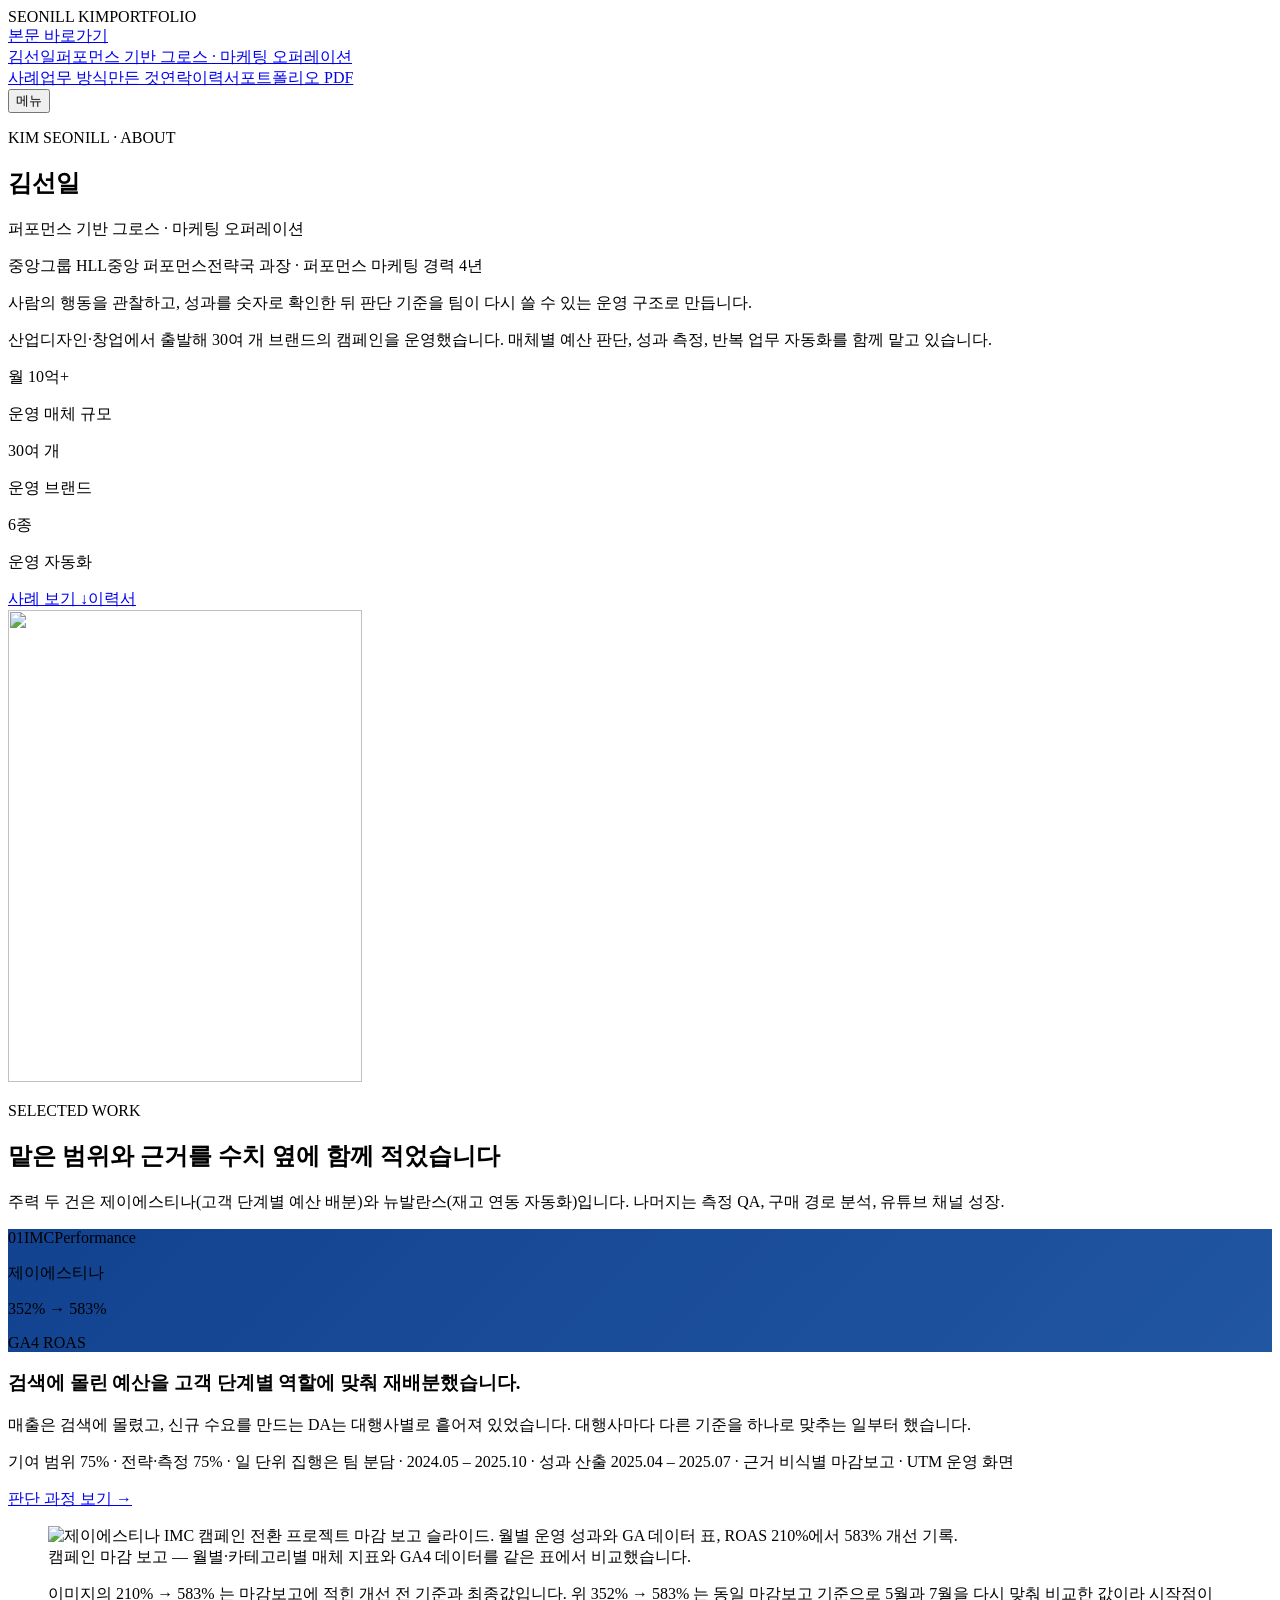
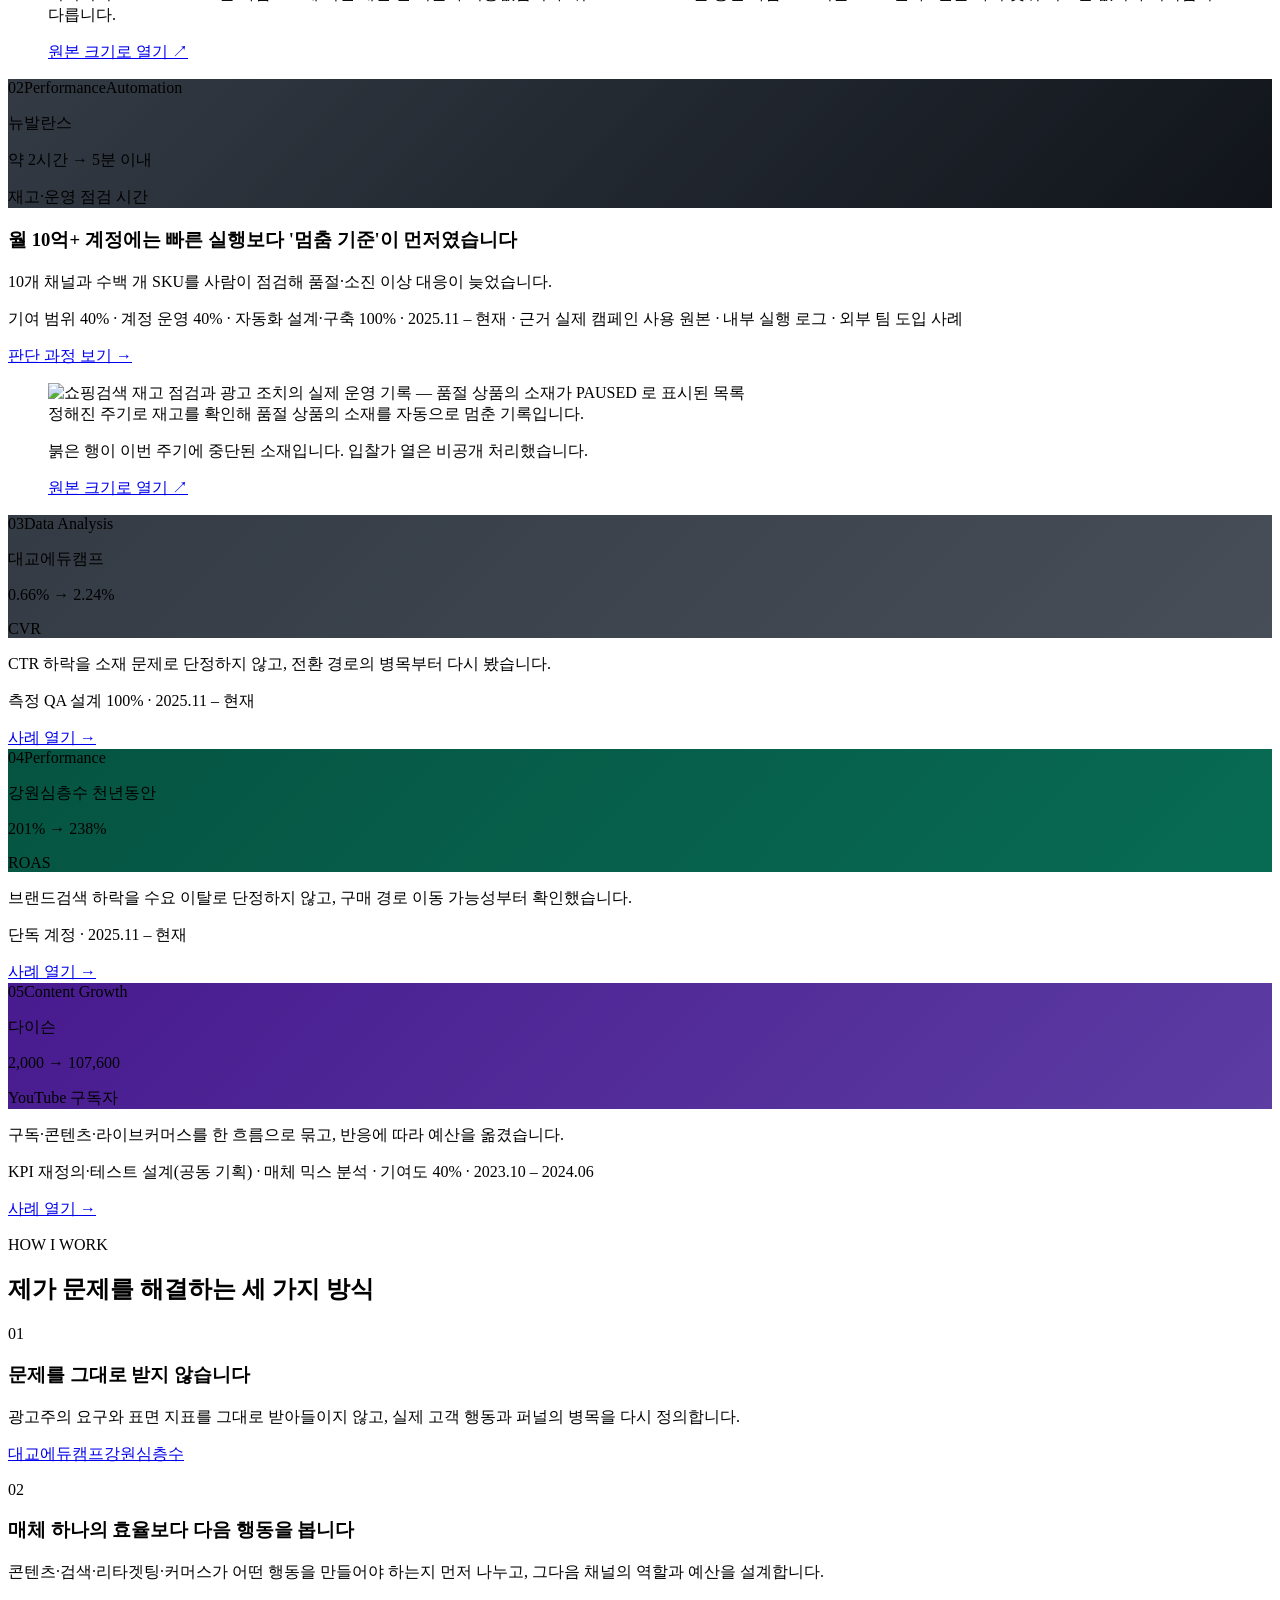
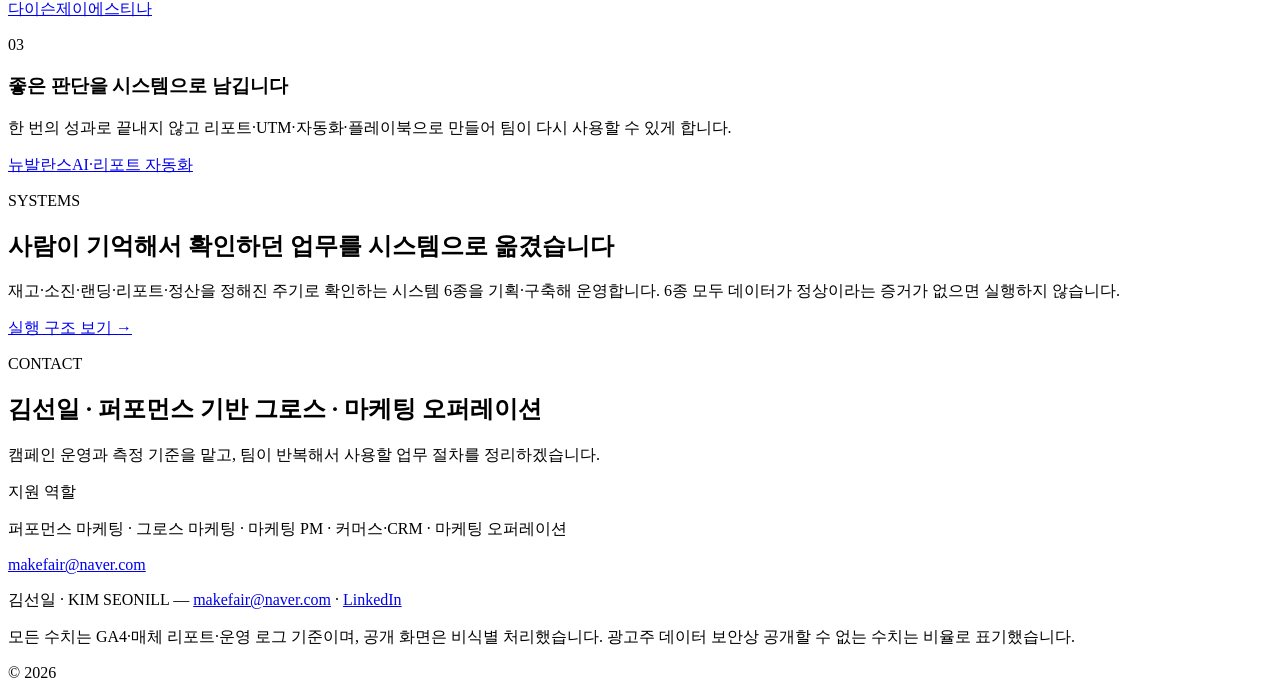
==== commit 2cb6bfb8: "Give-the-home-the-weight-it-was-missing Three things the first pass got wrong, and none of them were" ====
--- a/index.html
+++ b/index.html
@@ -1 +1 @@
-<!DOCTYPE html><html lang="ko" data-edition="nw"><head><meta charSet="utf-8"/><meta name="viewport" content="width=device-width, initial-scale=1"/><link rel="preload" href="/kim-seonil-portfolio_new/fonts/Archivo-Var.woff2" as="font" crossorigin="" type="font/woff2"/><link rel="preload" href="/kim-seonil-portfolio_new/fonts/Pretendard-Regular.woff2" as="font" crossorigin="" type="font/woff2"/><link rel="preload" href="/kim-seonil-portfolio_new/fonts/Pretendard-SemiBold.woff2" as="font" crossorigin="" type="font/woff2"/><link rel="preload" href="/kim-seonil-portfolio_new/fonts/Pretendard-Bold.woff2" as="font" crossorigin="" type="font/woff2"/><link rel="preload" href="/kim-seonil-portfolio_new/fonts/JetBrainsMono-Var.woff2" as="font" crossorigin="" type="font/woff2"/><link rel="stylesheet" href="/kim-seonil-portfolio_new/_next/static/chunks/3qfv48usfcsvs.css" data-precedence="next"/><link rel="preload" as="script" fetchPriority="low" href="/kim-seonil-portfolio_new/_next/static/chunks/310vm2bl3xxpt.js"/><script src="/kim-seonil-portfolio_new/_next/static/chunks/19mx3mg6lkumu.js" async=""></script><script src="/kim-seonil-portfolio_new/_next/static/chunks/08ttfj81-47mu.js" async=""></script><script src="/kim-seonil-portfolio_new/_next/static/chunks/3z7po69-ilciy.js" async=""></script><script src="/kim-seonil-portfolio_new/_next/static/chunks/turbopack-2rr5ub_h4gsar.js" async=""></script><script src="/kim-seonil-portfolio_new/_next/static/chunks/3fntmmi971322.js" async="" crossorigin=""></script><script src="/kim-seonil-portfolio_new/_next/static/chunks/0f0hfnpn5v-ac.js" async="" crossorigin=""></script><script src="/kim-seonil-portfolio_new/_next/static/chunks/2kvz1-kaop-qp.js" async="" crossorigin=""></script><meta name="theme-color" content="#0b0d10"/><title>김선일 | 퍼포먼스 기반 그로스 · 마케팅 오퍼레이션</title><meta name="description" content="문제를 정의하고 성과로 검증한 뒤, 다시 쓸 수 있는 운영 구조로 남겨 온 김선일의 그로스·퍼포먼스 마케팅 포트폴리오입니다."/><meta name="author" content="김선일"/><meta name="robots" content="noindex, nofollow, noarchive, nosnippet"/><meta name="googlebot" content="noindex, nofollow, noarchive, nosnippet"/><meta name="copyright" content="© 2026 KIM SEONILL"/><meta name="content-owner" content="KIM SEONILL"/><meta name="usage-rights" content="All rights reserved. Unauthorized reproduction prohibited."/><meta property="og:title" content="김선일 | 퍼포먼스 기반 그로스 · 마케팅 오퍼레이션"/><meta property="og:description" content="문제를 정의하고 성과로 검증한 뒤, 다시 쓸 수 있는 운영 구조로 남겨 온 김선일의 그로스·퍼포먼스 마케팅 포트폴리오입니다."/><meta property="og:url" content="https://vetnam555-del.github.io/kim-seonil-portfolio_new/"/><meta property="og:site_name" content="KIM SEONILL Portfolio"/><meta property="og:locale" content="ko_KR"/><meta property="og:image" content="https://vetnam555-del.github.io/kim-seonil-portfolio_new/og-image.png"/><meta property="og:image:width" content="1200"/><meta property="og:image:height" content="630"/><meta property="og:image:alt" content="김선일 그로스 마케팅 · 마케팅 오퍼레이션 포트폴리오"/><meta property="og:type" content="website"/><meta name="twitter:card" content="summary_large_image"/><meta name="twitter:title" content="김선일 | 퍼포먼스 기반 그로스 · 마케팅 오퍼레이션"/><meta name="twitter:description" content="문제를 정의하고 성과로 검증한 뒤, 다시 쓸 수 있는 운영 구조로 남겨 온 김선일의 그로스·퍼포먼스 마케팅 포트폴리오입니다."/><meta name="twitter:image" content="https://vetnam555-del.github.io/kim-seonil-portfolio_new/og-image.png"/><meta name="twitter:image:alt" content="김선일 그로스 마케팅 · 마케팅 오퍼레이션 포트폴리오"/><meta name="twitter:image:width" content="1200"/><meta name="twitter:image:height" content="630"/><link rel="icon" href="/kim-seonil-portfolio_new/favicon.svg" type="image/svg+xml"/><link rel="icon" href="/kim-seonil-portfolio_new/favicon-32.png" sizes="32x32" type="image/png"/><link rel="apple-touch-icon" href="/kim-seonil-portfolio_new/apple-touch-icon.png" sizes="180x180"/><style>@font-face{font-family:"Pretendard";src:url("/kim-seonil-portfolio_new/fonts/Pretendard-Regular.woff2") format("woff2");font-weight:400;font-display:swap}@font-face{font-family:"Pretendard";src:url("/kim-seonil-portfolio_new/fonts/Pretendard-SemiBold.woff2") format("woff2");font-weight:600;font-display:swap}@font-face{font-family:"Pretendard";src:url("/kim-seonil-portfolio_new/fonts/Pretendard-Bold.woff2") format("woff2");font-weight:700;font-display:swap}@font-face{font-family:"Pretendard";src:url("/kim-seonil-portfolio_new/fonts/Pretendard-Black.woff2") format("woff2");font-weight:900;font-display:swap}@font-face{font-family:"Archivo";src:url("/kim-seonil-portfolio_new/fonts/Archivo-Var.woff2") format("woff2-variations");font-weight:100 900;font-stretch:62% 125%;font-display:swap}@font-face{font-family:"JetBrains Mono";src:url("/kim-seonil-portfolio_new/fonts/JetBrainsMono-Var.woff2") format("woff2-variations");font-weight:100 800;font-display:swap}</style><noscript><style>[style*="opacity:0"],[style*="opacity: 0"]{opacity:1!important;transform:none!important}.count-up-visual{display:none!important}.count-up-measure{visibility:visible!important}</style></noscript><script src="/kim-seonil-portfolio_new/_next/static/chunks/0cz1d0mv5g_q7.js" noModule=""></script></head><body class="content-protected"><div hidden=""><!--$--><!--/$--></div><div class="content-owner-mark" aria-hidden="true"><span>SEONILL KIM</span><span>PORTFOLIO</span></div><div class="scroll-progress" aria-hidden="true"></div><a href="#main" class="skip-link">본문 바로가기</a><header class="site-header fixed inset-x-0 top-0 z-50 bg-ink/92 backdrop-blur-md transition-colors border-b border-transparent"><div class="mx-auto flex h-[72px] w-full max-w-[1240px] items-center justify-between px-5 sm:px-10"><a class="-ml-2 inline-flex min-h-[44px] items-center px-2 font-mono text-mono font-bold tracking-[0.02em] text-on-ink" aria-label="김선일 포트폴리오 처음으로" href="/kim-seonil-portfolio_new/">김선일<span class="ml-2 hidden text-caption font-normal text-on-ink-2 sm:inline">퍼포먼스 기반 그로스 · 마케팅 오퍼레이션</span></a><nav class="hidden items-center gap-4 lg:flex" aria-label="주요 메뉴"><a class="inline-flex min-h-[44px] items-center text-small font-normal transition-colors text-on-ink-2 hover:text-on-ink" href="/kim-seonil-portfolio_new/#work">사례</a><a class="inline-flex min-h-[44px] items-center text-small font-normal transition-colors text-on-ink-2 hover:text-on-ink" href="/kim-seonil-portfolio_new/#method">업무 방식</a><a class="inline-flex min-h-[44px] items-center text-small font-normal transition-colors text-on-ink-2 hover:text-on-ink" href="/kim-seonil-portfolio_new/#automation">만든 것</a><a class="inline-flex min-h-[44px] items-center text-small font-normal transition-colors text-on-ink-2 hover:text-on-ink" href="/kim-seonil-portfolio_new/#contact">연락</a><a class="inline-flex min-h-[44px] items-center border border-rule-ink px-4 font-mono text-caption font-bold text-on-ink transition-colors hover:border-signal-ink hover:text-signal-ink" href="/kim-seonil-portfolio_new/resume/">이력서</a><a href="/kim-seonil-portfolio_new/kim-seonil-performance-marketing-portfolio.pdf?v=20260907" download="" class="inline-flex min-h-[44px] items-center border border-signal-ink px-4 font-mono text-caption font-bold text-signal-ink transition-colors hover:bg-signal-ink hover:text-ink" aria-label="김선일 퍼포먼스 마케팅 포트폴리오 PDF 다운로드">포트폴리오 PDF</a></nav><button type="button" class="inline-flex min-h-[44px] min-w-[44px] items-center justify-center border border-rule-ink px-3 font-mono text-caption font-bold text-on-ink transition-colors lg:hidden" aria-expanded="false" aria-controls="mobile-nav" aria-label="주요 메뉴 열기">메뉴</button></div><nav id="mobile-nav" hidden="" class="mobile-nav border-t border-rule-ink bg-ink px-5 pb-5 sm:px-10 lg:hidden" aria-label="주요 메뉴"><a class="flex min-h-[52px] items-center border-b border-rule-ink-2 text-body font-normal text-on-ink" href="/kim-seonil-portfolio_new/#work">사례</a><a class="flex min-h-[52px] items-center border-b border-rule-ink-2 text-body font-normal text-on-ink" href="/kim-seonil-portfolio_new/#method">업무 방식</a><a class="flex min-h-[52px] items-center border-b border-rule-ink-2 text-body font-normal text-on-ink" href="/kim-seonil-portfolio_new/#automation">만든 것</a><a class="flex min-h-[52px] items-center border-b border-rule-ink-2 text-body font-normal text-on-ink" href="/kim-seonil-portfolio_new/#contact">연락</a><div class="mt-4 grid gap-2 grid-cols-2"><a class="flex min-h-[52px] items-center justify-center bg-on-ink px-3 text-body font-bold text-ink" href="/kim-seonil-portfolio_new/resume/">이력서</a><a href="/kim-seonil-portfolio_new/kim-seonil-performance-marketing-portfolio.pdf?v=20260907" download="" class="flex min-h-[52px] items-center justify-center border border-signal-ink px-3 text-body font-bold text-signal-ink" aria-label="김선일 퍼포먼스 마케팅 포트폴리오 PDF 다운로드">포트폴리오 PDF</a></div></nav><div data-testid="scroll-progress" class="absolute inset-x-0 bottom-0 h-[2px] origin-left bg-signal-ink motion-reduce:hidden" style="transform:scaleX(0)" aria-hidden="true"></div></header><main id="main"><section id="hero" class="scroll-mt-[80px] py-14 md:py-[72px] lg:py-[88px] bg-bg text-ink pt-24 md:pt-28 lg:pt-32"><div class="mx-auto w-full max-w-[1240px] px-5 sm:px-10 "><p class="font-mono text-mono font-bold text-ink-3 tracking-[0.14em] uppercase ">KIM SEONILL · ABOUT</p><h1 class="mt-6 text-cover text-ink">김선일</h1><p class="mt-2 text-deck text-ink-2">퍼포먼스 기반 그로스 · 마케팅 오퍼레이션</p><p class="mt-8 max-w-[34rem] text-h3 text-ink">사람의 행동을 관찰하고, 성과를 숫자로 확인한 뒤 판단 기준을 팀이 다시 쓸 수 있는 운영 구조로 만듭니다.</p><p class="mt-6 max-w-[38rem] text-body text-ink-2">산업디자인·창업에서 출발해 30여 개 브랜드의 캠페인을 운영했습니다. 매체별 예산 판단, 성과 측정, 반복 업무 자동화를 함께 맡고 있습니다.</p><div class="mt-12 grid max-w-[38rem] grid-cols-3 gap-6 border-t border-line pt-8"><div><p class="text-metric-sm text-ink">월 10억+</p><p class="mt-1 text-caption text-ink-3">운영 매체 규모</p></div><div><p class="text-metric-sm text-ink">30여 개</p><p class="mt-1 text-caption text-ink-3">운영 브랜드</p></div><div><p class="text-metric-sm text-ink">6종</p><p class="mt-1 text-caption text-ink-3">운영 자동화</p></div></div><div class="mt-10 flex flex-wrap gap-3"><a class="inline-flex min-h-[48px] items-center rounded-card bg-ink px-6 font-semibold text-on-ink" href="#work">사례 보기 ↓</a><a class="inline-flex min-h-[48px] items-center rounded-card border border-line px-6 font-semibold text-ink" href="/kim-seonil-portfolio_new/resume/">이력서</a></div></div></section><section id="work" class="scroll-mt-[80px] py-14 md:py-[72px] lg:py-[88px] bg-paper text-ink "><div class="mx-auto w-full max-w-[1240px] px-5 sm:px-10 "><span id="projects" class="block h-0 scroll-mt-[80px]" aria-hidden="true"></span><p class="font-mono text-mono font-bold text-ink-3 tracking-[0.14em] uppercase ">SELECTED WORK</p><h2 class="mt-4 text-h2 text-ink">맡은 범위와 근거를 수치 옆에 함께 적었습니다</h2><p class="mt-4 max-w-[38rem] text-small text-ink-3">주력 두 건은 제이에스티나(고객 단계별 예산 배분)와 뉴발란스(재고 연동 자동화)입니다. 나머지는 측정 QA, 구매 경로 분석, 유튜브 채널 성장.</p><div class="mt-14 flex flex-col gap-16"><article class="grid gap-8 border-t border-line pt-10 lg:grid-cols-[1.05fr_1fr] lg:gap-14"><div class="min-w-0"><div class="flex flex-wrap items-center gap-x-3 gap-y-2"><span class="font-mono text-mono font-bold tracking-[0.08em] text-accent">01</span><span class="font-mono text-mono tracking-[0.06em] text-ink-3 uppercase">IMC</span><span class="font-mono text-mono tracking-[0.06em] text-ink-3 uppercase">Performance</span></div><h3 class="mt-4 text-h3 text-ink">제이에스티나</h3><p class="mt-3 text-case-h text-ink">검색에 몰린 예산을 고객 단계별 역할에 맞춰 재배분했습니다.</p><p class="mt-4 max-w-[36rem] text-body text-ink-2">매출은 검색에 몰렸고, 신규 수요를 만드는 DA는 대행사별로 흩어져 있었습니다. 대행사마다 다른 기준을 하나로 맞추는 일부터 했습니다.</p><div class="mt-7"><div><p class="text-metric text-ink"><span class="text-ink-3">352%<!-- --> → </span>583%</p><p class="mt-1 text-caption text-ink-3">GA4 ROAS<!-- --> · 2025년 5월 → 7월 · 동일 마감보고 기준 · +231%p · +65.6%</p></div></div><p class="mt-5 border-t border-line-2 pt-4 text-caption text-ink-3">기여 범위 <!-- -->75<!-- -->%<!-- --> · 전략·측정 75% · 일 단위 집행은 팀 분담<!-- --> · <!-- -->2024.05 – 2025.10 · 성과 산출 2025.04 – 2025.07<!-- --> · 근거 <!-- -->비식별 마감보고 · UTM 운영 화면</p><a class="mt-6 inline-flex min-h-[44px] items-center font-semibold text-accent underline underline-offset-4" href="/kim-seonil-portfolio_new/projects/jestina/">판단 과정 보기 →</a></div><figure class="min-w-0"><img width="1728" height="972" src="/kim-seonil-portfolio_new/evidence/jestina-performance.webp" alt="제이에스티나 IMC 캠페인 전환 프로젝트 마감 보고 슬라이드. 월별 운영 성과와 GA 데이터 표, ROAS 210%에서 583% 개선 기록." loading="lazy" decoding="async" class="w-full rounded-card border border-line-2 bg-bg-alt"/><figcaption class="mt-3 text-caption text-ink-3">캠페인 마감 보고 — 월별·카테고리별 매체 지표와 GA4 데이터를 같은 표에서 비교했습니다.</figcaption><p class="mt-2 text-caption text-ink-3">이미지의 210% → 583% 는 마감보고에 적힌 개선 전 기준과 최종값입니다. 위 352% → 583% 는 동일 마감보고 기준으로 5월과 7월을 다시 맞춰 비교한 값이라 시작점이 다릅니다.</p><a href="/kim-seonil-portfolio_new/evidence/jestina-performance.webp" target="_blank" rel="noopener noreferrer" class="mt-2 inline-flex min-h-[44px] items-center text-caption font-semibold text-accent underline underline-offset-4" aria-label="원본 크기로 열기 · 제이에스티나 IMC 캠페인 전환 프로젝트 마감 보고 슬라이드. 월별 운영 성과와 GA 데이터 표, ROAS 210%에서 583% 개선 기록. (새 탭)">원본 크기로 열기 ↗</a></figure></article><article class="grid gap-8 border-t border-line pt-10 lg:grid-cols-[1.05fr_1fr] lg:gap-14"><div class="min-w-0"><div class="flex flex-wrap items-center gap-x-3 gap-y-2"><span class="font-mono text-mono font-bold tracking-[0.08em] text-accent">02</span><span class="font-mono text-mono tracking-[0.06em] text-ink-3 uppercase">Performance</span><span class="font-mono text-mono tracking-[0.06em] text-ink-3 uppercase">Automation</span></div><h3 class="mt-4 text-h3 text-ink">뉴발란스</h3><p class="mt-3 text-case-h text-ink">월 10억+ 계정에는 빠른 실행보다 &#x27;멈춤 기준&#x27;이 먼저였습니다</p><p class="mt-4 max-w-[36rem] text-body text-ink-2">10개 채널과 수백 개 SKU를 사람이 점검해 품절·소진 이상 대응이 늦었습니다.</p><div class="mt-7"><div><p class="text-metric text-ink"><span class="text-ink-3">약 2시간<!-- --> → </span>5분 이내</p><p class="mt-1 text-caption text-ink-3">재고·운영 점검 시간<!-- --> · 내부 일평균 실측 기준 · 자동화 도입 전후</p></div></div><p class="mt-5 border-t border-line-2 pt-4 text-caption text-ink-3">기여 범위 <!-- -->40<!-- -->%<!-- --> · 계정 운영 40% · 자동화 설계·구축 100%<!-- --> · <!-- -->2025.11 – 현재<!-- --> · 근거 <!-- -->실제 캠페인 사용 원본 · 내부 실행 로그 · 외부 팀 도입 사례</p><a class="mt-6 inline-flex min-h-[44px] items-center font-semibold text-accent underline underline-offset-4" href="/kim-seonil-portfolio_new/projects/newbalance/">판단 과정 보기 →</a></div><figure class="min-w-0"><img width="1440" height="504" src="/kim-seonil-portfolio_new/evidence/automation-inventory-guard.webp" alt="쇼핑검색 재고 점검과 광고 조치의 실제 운영 기록 — 품절 상품의 소재가 PAUSED 로 표시된 목록" loading="lazy" decoding="async" class="w-full rounded-card border border-line-2 bg-bg-alt"/><figcaption class="mt-3 text-caption text-ink-3">정해진 주기로 재고를 확인해 품절 상품의 소재를 자동으로 멈춘 기록입니다.</figcaption><p class="mt-2 text-caption text-ink-3">붉은 행이 이번 주기에 중단된 소재입니다. 입찰가 열은 비공개 처리했습니다.</p><a href="/kim-seonil-portfolio_new/evidence/automation-inventory-guard.webp" target="_blank" rel="noopener noreferrer" class="mt-2 inline-flex min-h-[44px] items-center text-caption font-semibold text-accent underline underline-offset-4" aria-label="원본 크기로 열기 · 쇼핑검색 재고 점검과 광고 조치의 실제 운영 기록 — 품절 상품의 소재가 PAUSED 로 표시된 목록 (새 탭)">원본 크기로 열기 ↗</a></figure></article></div><div class="mt-16 grid gap-8 sm:grid-cols-2 lg:grid-cols-3"><article class="flex min-w-0 flex-col border-t border-line pt-6"><div class="flex items-center gap-3"><span class="font-mono text-mono font-bold tracking-[0.08em] text-accent">03</span><span class="font-mono text-mono tracking-[0.06em] text-ink-3 uppercase">Data Analysis</span></div><h3 class="mt-3 text-h3 text-ink">대교에듀캠프</h3><p class="mt-2 flex-1 text-small text-ink-2">CTR 하락을 소재 문제로 단정하지 않고, 전환 경로의 병목부터 다시 봤습니다.</p><div class="mt-5"><div><p class="text-metric-sm text-ink"><span class="text-ink-3">0.66%<!-- --> → </span>2.24%</p><p class="mt-1 text-caption text-ink-3">CVR<!-- --> · 약 9천 원만 소진된 고CTR 소재를 제외하고 같은 기준으로 재산출한 값 · 전환 정의는 상담 DB 제출</p></div></div><p class="mt-3 text-caption text-ink-3">측정 QA 설계 100%<!-- --> · <!-- -->2025.11 – 현재</p><a class="mt-4 inline-flex min-h-[44px] items-center text-small font-semibold text-accent underline underline-offset-4" href="/kim-seonil-portfolio_new/projects/daekyo/">사례 열기 →</a></article><article class="flex min-w-0 flex-col border-t border-line pt-6"><div class="flex items-center gap-3"><span class="font-mono text-mono font-bold tracking-[0.08em] text-accent">04</span><span class="font-mono text-mono tracking-[0.06em] text-ink-3 uppercase">Performance</span></div><h3 class="mt-3 text-h3 text-ink">강원심층수 천년동안</h3><p class="mt-2 flex-1 text-small text-ink-2">브랜드검색 하락을 수요 이탈로 단정하지 않고, 구매 경로 이동 가능성부터 확인했습니다.</p><div class="mt-5"><div><p class="text-metric-sm text-ink"><span class="text-ink-3">201%<!-- --> → </span>238%</p><p class="mt-1 text-caption text-ink-3">ROAS<!-- --> · 2026 상반기 vs 전년 동기 · 동일 매체 범위</p></div></div><p class="mt-3 text-caption text-ink-3">단독 계정<!-- --> · <!-- -->2025.11 – 현재</p><a class="mt-4 inline-flex min-h-[44px] items-center text-small font-semibold text-accent underline underline-offset-4" href="/kim-seonil-portfolio_new/projects/gangwon/">사례 열기 →</a></article><article class="flex min-w-0 flex-col border-t border-line pt-6"><div class="flex items-center gap-3"><span class="font-mono text-mono font-bold tracking-[0.08em] text-accent">05</span><span class="font-mono text-mono tracking-[0.06em] text-ink-3 uppercase">Content Growth</span></div><h3 class="mt-3 text-h3 text-ink">다이슨</h3><p class="mt-2 flex-1 text-small text-ink-2">구독·콘텐츠·라이브커머스를 한 흐름으로 묶고, 반응에 따라 예산을 옮겼습니다.</p><div class="mt-5"><div><p class="text-metric-sm text-ink"><span class="text-ink-3">2,000<!-- --> → </span>107,600</p><p class="mt-1 text-caption text-ink-3">YouTube 구독자<!-- --> · 2024.01 캠페인 종료 시점 채널 실측 · 팀 성과이며 단독 기여가 아닙니다(매체 집계 구독 전환 104,257건)</p></div></div><p class="mt-3 text-caption text-ink-3">KPI 재정의·테스트 설계(공동 기획) · 매체 믹스 분석 · 기여도 40%<!-- --> · <!-- -->2023.10 – 2024.06</p><a class="mt-4 inline-flex min-h-[44px] items-center text-small font-semibold text-accent underline underline-offset-4" href="/kim-seonil-portfolio_new/projects/dyson/">사례 열기 →</a></article></div></div></section><section id="method" class="scroll-mt-[80px] py-14 md:py-[72px] lg:py-[88px] bg-bg text-ink "><div class="mx-auto w-full max-w-[1240px] px-5 sm:px-10 "><span id="skills" class="block h-0 scroll-mt-[80px]" aria-hidden="true"></span><span id="story" class="block h-0 scroll-mt-[80px]" aria-hidden="true"></span><span id="why-studio" class="block h-0 scroll-mt-[80px]" aria-hidden="true"></span><p class="font-mono text-mono font-bold text-ink-3 tracking-[0.14em] uppercase ">HOW I WORK</p><h2 class="mt-4 text-h2 text-ink">제가 문제를 해결하는 세 가지 방식</h2><div class="mt-12 grid gap-10 md:grid-cols-3"><div class="border-t border-line pt-6"><span class="font-mono text-mono font-bold tracking-[0.08em] text-accent">01</span><h3 class="mt-3 text-h3 text-ink">문제를 그대로 받지 않습니다</h3><p class="mt-3 text-small text-ink-2">광고주의 요구와 표면 지표를 그대로 받아들이지 않고, 실제 고객 행동과 퍼널의 병목을 다시 정의합니다.</p><p class="mt-4 flex flex-wrap gap-x-3 gap-y-1 text-caption text-ink-3"><a class="underline underline-offset-4" href="/kim-seonil-portfolio_new/projects/daekyo/">대교에듀캠프</a><a class="underline underline-offset-4" href="/kim-seonil-portfolio_new/projects/gangwon/">강원심층수</a></p></div><div class="border-t border-line pt-6"><span class="font-mono text-mono font-bold tracking-[0.08em] text-accent">02</span><h3 class="mt-3 text-h3 text-ink">매체 하나의 효율보다 다음 행동을 봅니다</h3><p class="mt-3 text-small text-ink-2">콘텐츠·검색·리타겟팅·커머스가 어떤 행동을 만들어야 하는지 먼저 나누고, 그다음 채널의 역할과 예산을 설계합니다.</p><p class="mt-4 flex flex-wrap gap-x-3 gap-y-1 text-caption text-ink-3"><a class="underline underline-offset-4" href="/kim-seonil-portfolio_new/projects/dyson/">다이슨</a><a class="underline underline-offset-4" href="/kim-seonil-portfolio_new/projects/jestina/">제이에스티나</a></p></div><div class="border-t border-line pt-6"><span class="font-mono text-mono font-bold tracking-[0.08em] text-accent">03</span><h3 class="mt-3 text-h3 text-ink">좋은 판단을 시스템으로 남깁니다</h3><p class="mt-3 text-small text-ink-2">한 번의 성과로 끝내지 않고 리포트·UTM·자동화·플레이북으로 만들어 팀이 다시 사용할 수 있게 합니다.</p><p class="mt-4 flex flex-wrap gap-x-3 gap-y-1 text-caption text-ink-3"><a class="underline underline-offset-4" href="/kim-seonil-portfolio_new/projects/newbalance/">뉴발란스</a><a class="underline underline-offset-4" href="/kim-seonil-portfolio_new/projects/automation/">AI·리포트 자동화</a></p></div></div></div></section><section id="automation" class="scroll-mt-[80px] py-14 md:py-[72px] lg:py-[88px] bg-ink text-on-ink "><div class="mx-auto w-full max-w-[1240px] px-5 sm:px-10 "><p class="font-mono text-mono font-bold text-ink-3 tracking-[0.14em] uppercase text-accent">SYSTEMS</p><h2 class="mt-4 max-w-[36rem] text-h2 text-on-ink">사람이 기억해서 확인하던 업무를 시스템으로 옮겼습니다</h2><p class="mt-5 max-w-[42rem] text-body text-on-ink-2">재고·소진·랜딩·리포트·정산을 정해진 주기로 확인하는 시스템 6종을 기획·구축해 운영합니다. 6종 모두 데이터가 정상이라는 증거가 없으면 실행하지 않습니다.</p><a class="mt-8 inline-flex min-h-[48px] items-center rounded-card bg-on-ink px-6 font-semibold text-ink" href="/kim-seonil-portfolio_new/projects/automation/">실행 구조 보기 →</a></div></section><section id="contact" class="scroll-mt-[80px] py-14 md:py-[72px] lg:py-[88px] bg-bg text-ink "><div class="mx-auto w-full max-w-[1240px] px-5 sm:px-10 "><span id="career" class="block h-0 scroll-mt-[80px]" aria-hidden="true"></span><p class="font-mono text-mono font-bold text-ink-3 tracking-[0.14em] uppercase ">CONTACT</p><h2 class="mt-4 text-h2 text-ink">김선일<!-- --> · <!-- -->퍼포먼스 기반 그로스 · 마케팅 오퍼레이션</h2><p class="mt-5 max-w-[36rem] text-body text-ink-2">캠페인 운영과 측정 기준을 맡고, 팀이 반복해서 사용할 업무 절차를 정리하겠습니다.</p><p class="mt-8 text-caption text-ink-3">지원 역할</p><p class="mt-2 max-w-[36rem] text-small text-ink-2">퍼포먼스 마케팅 · 그로스 마케팅 · 마케팅 PM · 커머스·CRM · 마케팅 오퍼레이션</p><a href="mailto:makefair@naver.com" class="mt-8 inline-flex min-h-[48px] items-center text-h3 font-semibold text-accent underline underline-offset-4">makefair@naver.com</a></div></section><!--$--><!--/$--></main><footer class="site-footer border-t border-line py-10"><div class="mx-auto w-full max-w-[1240px] px-5 sm:px-10"><p class="text-caption text-ink-3">김선일<!-- --> · <!-- -->KIM SEONILL<!-- --> —<!-- --> <a href="mailto:makefair@naver.com" class="text-accent hover:underline" aria-label="makefair@naver.com 이메일 주소 복사" title="이메일 주소 복사">makefair@naver.com</a><span class="sr-only" role="status" aria-live="polite"></span> <!-- -->·<!-- --> <a href="https://www.linkedin.com/in/%EC%84%A0%EC%9D%BC-%EA%B9%80-b28a1021b/" target="_blank" rel="noopener" class="text-accent hover:underline">LinkedIn</a></p><p class="mt-2 text-caption text-ink-3">모든 수치는 GA4·매체 리포트·운영 로그 기준이며, 공개 화면은 비식별 처리했습니다. 광고주 데이터 보안상 공개할 수 없는 수치는 비율로 표기했습니다.</p><p class="mt-2 text-caption text-ink-3">© <!-- -->2026</p></div></footer><script src="/kim-seonil-portfolio_new/_next/static/chunks/310vm2bl3xxpt.js" id="_R_" async=""></script><script>(self.__next_f=self.__next_f||[]).push([0])</script><script>self.__next_f.push([1,"1:\"$Sreact.fragment\"\n2:I[19709,[\"/kim-seonil-portfolio_new/_next/static/chunks/3fntmmi971322.js\",\"/kim-seonil-portfolio_new/_next/static/chunks/0f0hfnpn5v-ac.js\"],\"MotionRuntime\"]\n3:I[10569,[\"/kim-seonil-portfolio_new/_next/static/chunks/3fntmmi971322.js\",\"/kim-seonil-portfolio_new/_next/static/chunks/0f0hfnpn5v-ac.js\"],\"default\"]\n4:I[2971,[\"/kim-seonil-portfolio_new/_next/static/chunks/3fntmmi971322.js\",\"/kim-seonil-portfolio_new/_next/static/chunks/0f0hfnpn5v-ac.js\"],\"default\"]\n5:I[39756,[\"/kim-seonil-portfolio_new/_next/static/chunks/3fntmmi971322.js\",\"/kim-seonil-portfolio_new/_next/static/chunks/0f0hfnpn5v-ac.js\"],\"default\"]\n6:I[37457,[\"/kim-seonil-portfolio_new/_next/static/chunks/3fntmmi971322.js\",\"/kim-seonil-portfolio_new/_next/static/chunks/0f0hfnpn5v-ac.js\"],\"default\"]\n7:I[22016,[\"/kim-seonil-portfolio_new/_next/static/chunks/3fntmmi971322.js\",\"/kim-seonil-portfolio_new/_next/static/chunks/0f0hfnpn5v-ac.js\",\"/kim-seonil-portfolio_new/_next/static/chunks/2kvz1-kaop-qp.js\"],\"\"]\n8:I[52700,[\"/kim-seonil-portfolio_new/_next/static/chunks/3fntmmi971322.js\",\"/kim-seonil-portfolio_new/_next/static/chunks/0f0hfnpn5v-ac.js\",\"/kim-seonil-portfolio_new/_next/static/chunks/2kvz1-kaop-qp.js\"],\"default\"]\nc:I[68027,[\"/kim-seonil-portfolio_new/_next/static/chunks/3fntmmi971322.js\",\"/kim-seonil-portfolio_new/_next/static/chunks/0f0hfnpn5v-ac.js\"],\"default\",1]\n:HL[\"/kim-seonil-portfolio_new/_next/static/chunks/3qfv48usfcsvs.css\",\"style\"]\n:HL[\"/kim-seonil-portfolio_new/fonts/Archivo-Var.woff2\",\"font\",{\"crossOrigin\":\"\",\"type\":\"font/woff2\"}]\n:HL[\"/kim-seonil-portfolio_new/fonts/Pretendard-Regular.woff2\",\"font\",{\"crossOrigin\":\"\",\"type\":\"font/woff2\"}]\n:HL[\"/kim-seonil-portfolio_new/fonts/Pretendard-SemiBold.woff2\",\"font\",{\"crossOrigin\":\"\",\"type\":\"font/woff2\"}]\n:HL[\"/kim-seonil-portfolio_new/fonts/Pretendard-Bold.woff2\",\"font\",{\"crossOrigin\":\"\",\"type\":\"font/woff2\"}]\n:HL[\"/kim-seonil-portfolio_new/fonts/JetBrainsMono-Var.woff2\",\"font\",{\"crossOrigin\":\"\",\"type\":\"font/woff2\"}]\n0:{\"P\":null,\"c\":[\"\",\"\"],\"q\":\"\",\"i\":false,\"f\":[[[\"\",{\"children\":[\"__PAGE__\",{},\"$undefined\",\"$undefined\",4608]},\"$undefined\",\"$undefined\",4624],[[\"$\",\"$1\",\"c\",{\"children\":[[[\"$\",\"link\",\"0\",{\"rel\":\"stylesheet\",\"href\":\"/kim-seonil-portfolio_new/_next/static/chunks/3qfv48usfcsvs.css\",\"precedence\":\"next\",\"crossOrigin\":\"$undefined\",\"nonce\":\"$undefined\"}],[\"$\",\"script\",\"script-0\",{\"src\":\"/kim-seonil-portfolio_new/_next/static/chunks/3fntmmi971322.js\",\"async\":true,\"nonce\":\"$undefined\"}],[\"$\",\"script\",\"script-1\",{\"src\":\"/kim-seonil-portfolio_new/_next/static/chunks/0f0hfnpn5v-ac.js\",\"async\":true,\"nonce\":\"$undefined\"}]],[\"$\",\"html\",null,{\"lang\":\"ko\",\"data-edition\":\"nw\",\"children\":[[\"$\",\"head\",null,{\"children\":[[\"$\",\"style\",null,{\"dangerouslySetInnerHTML\":{\"__html\":\"@font-face{font-family:\\\"Pretendard\\\";src:url(\\\"/kim-seonil-portfolio_new/fonts/Pretendard-Regular.woff2\\\") format(\\\"woff2\\\");font-weight:400;font-display:swap}@font-face{font-family:\\\"Pretendard\\\";src:url(\\\"/kim-seonil-portfolio_new/fonts/Pretendard-SemiBold.woff2\\\") format(\\\"woff2\\\");font-weight:600;font-display:swap}@font-face{font-family:\\\"Pretendard\\\";src:url(\\\"/kim-seonil-portfolio_new/fonts/Pretendard-Bold.woff2\\\") format(\\\"woff2\\\");font-weight:700;font-display:swap}@font-face{font-family:\\\"Pretendard\\\";src:url(\\\"/kim-seonil-portfolio_new/fonts/Pretendard-Black.woff2\\\") format(\\\"woff2\\\");font-weight:900;font-display:swap}@font-face{font-family:\\\"Archivo\\\";src:url(\\\"/kim-seonil-portfolio_new/fonts/Archivo-Var.woff2\\\") format(\\\"woff2-variations\\\");font-weight:100 900;font-stretch:62% 125%;font-display:swap}@font-face{font-family:\\\"JetBrains Mono\\\";src:url(\\\"/kim-seonil-portfolio_new/fonts/JetBrainsMono-Var.woff2\\\") format(\\\"woff2-variations\\\");font-weight:100 800;font-display:swap}\"}}],[\"$\",\"noscript\",null,{\"dangerouslySetInnerHTML\":{\"__html\":\"\u003cstyle\u003e[style*=\\\"opacity:0\\\"],[style*=\\\"opacity: 0\\\"]{opacity:1!important;transform:none!important}.count-up-visual{display:none!important}.count-up-measure{visibility:visible!important}\u003c/style\u003e\"}}]]}],[\"$\",\"body\",null,{\"className\":\"content-protected\",\"children\":[[\"$\",\"$L2\",null,{}],[\"$\",\"$L3\",null,{}],[\"$\",\"div\",null,{\"className\":\"scroll-progress\",\"aria-hidden\":\"true\"}],[\"$\",\"a\",null,{\"href\":\"#main\",\"className\":\"skip-link\",\"children\":\"본문 바로가기\"}],[\"$\",\"$L4\",null,{}],[\"$\",\"main\",null,{\"id\":\"main\",\"children\":[\"$\",\"$L5\",null,{\"parallelRouterKey\":\"children\",\"error\":\"$undefined\",\"errorStyles\":\"$undefined\",\"errorScripts\":\"$undefined\",\"template\":[\"$\",\"$L6\",null,{}],\"templateStyles\":\"$undefined\",\"templateScripts\":\"$undefined\",\"notFound\":[[\"$\",\"section\",null,{\"className\":\"flex min-h-[calc(100vh-72px)] items-center bg-bg-alt pt-[72px]\",\"children\":[\"$\",\"div\",null,{\"className\":\"mx-auto w-full max-w-[1240px] px-5 sm:px-10 \",\"children\":[\"$\",\"div\",null,{\"className\":\"max-w-[38rem] border-t-2 border-accent py-12 sm:py-16\",\"children\":[[\"$\",\"p\",null,{\"className\":\"tnum text-caption font-semibold text-accent\",\"children\":\"404\"}],[\"$\",\"h1\",null,{\"className\":\"mt-4 text-[2rem] leading-[1.25] font-bold tracking-normal sm:text-h1\",\"children\":\"요청한 페이지를 찾을 수 없습니다.\"}],[\"$\",\"p\",null,{\"className\":\"mt-4 text-small text-ink-2 sm:text-body\",\"children\":\"주소가 바뀌었거나 삭제된 페이지입니다. 포트폴리오의 대표 사례 목록에서 다시 확인해 주세요.\"}],[\"$\",\"$L7\",null,{\"href\":\"/#projects\",\"className\":\"mt-8 inline-flex min-h-[52px] items-center justify-center rounded-card bg-accent px-6 text-small font-semibold text-white transition-colors hover:bg-accent-hover\",\"children\":\"대표 사례로 돌아가기\"}]]}]}]}],[]],\"forbidden\":\"$undefined\",\"unauthorized\":\"$undefined\"}]}],[\"$\",\"footer\",null,{\"className\":\"site-footer border-t border-line py-10\",\"children\":[\"$\",\"div\",null,{\"className\":\"mx-auto w-full max-w-[1240px] px-5 sm:px-10\",\"children\":[[\"$\",\"p\",null,{\"className\":\"text-caption text-ink-3\",\"children\":[\"김선일\",\" · \",\"KIM SEONILL\",\" —\",\" \",[\"$\",\"$L8\",null,{\"email\":\"makefair@naver.com\",\"className\":\"text-accent hover:underline\"}],\" \",null,\"·\",\" \",[\"$\",\"a\",null,{\"href\":\"https://www.linkedin.com/in/%EC%84%A0%EC%9D%BC-%EA%B9%80-b28a1021b/\",\"target\":\"_blank\",\"rel\":\"noopener\",\"className\":\"text-accent hover:underline\",\"children\":\"LinkedIn\"}]]}],[\"$\",\"p\",null,{\"className\":\"mt-2 text-caption text-ink-3\",\"children\":\"모든 수치는 GA4·매체 리포트·운영 로그 기준이며, 공개 화면은 비식별 처리했습니다. 광고주 데이터 보안상 공개할 수 없는 수치는 비율로 표기했습니다.\"}],\"$L9\"]}]}],null]}]]}]]}],{\"children\":[\"$La\",{},null,false,null]},null,false,null],\"$Lb\",false]],\"m\":\"$undefined\",\"G\":[\"$c\",[\"$Ld\"]],\"S\":true,\"h\":null,\"r\":\"$undefined\",\"s\":\"$undefined\",\"a\":\"$undefined\",\"l\":\"$undefined\",\"p\":\"$undefined\",\"d\":\"$undefined\",\"b\":\"WUSqU70Jcf6_A96ZhNcMo\"}\n17:I[97367,[\"/kim-seonil-portfolio_new/_next/static/chunks/3fntmmi971322.js\",\"/kim-seonil-portfolio_new/_next/static/chunks/0f0hfnpn5v-ac.js\"],\"ViewportBoundary\"]\n19:I[97367,[\"/kim-seonil-portfolio_new/_next/static/chunks/3fntmmi971322.js\",\"/kim-seonil-portfolio_new/_next/static/chunks/0f0hfnpn5v-ac.js\"],\"MetadataBoundary\"]\n1a:\"$Sreact.suspense\"\n9:[\"$\",\"p\",null,{\"className\":\"mt-2 text-caption text-ink-3\",\"children\":[\"© \",2026]}]\na:[\"$\",\"$1\",\"c\",{\"children\":[[[\"$\",\"section\",null,{\"id\":\"hero\",\"className\":\"scroll-mt-[80px] py-14 md:py-[72px] lg:py-[88px] bg-bg text-ink pt-24 md:pt-28 lg:pt-32\",\"children\":[\"$\",\"div\",null,{\"className\":\"mx-auto w-full max-w-[1240px] px-5 sm:px-10 \",\"children\":[[\"$\",\"p\",null,{\"className\":\"font-mono text-mono font-bold text-ink-3 tracking-[0.14em] uppercase \",\"children\":\"KIM SEONILL · ABOUT\"}],[\"$\",\"h1\",null,{\"className\":\"mt-6 text-cover text-ink\",\"children\":\"김선일\"}],[\"$\",\"p\",null,{\"className\":\"mt-2 text-deck text-ink-2\",\"children\":\"퍼포먼스 기반 그로스 · 마케팅 오퍼레이션\"}],[\"$\",\"p\",null,{\"className\":\"mt-8 max-w-[34rem] text-h3 text-ink\",\"children\":\"사람의 행동을 관찰하고, 성과를 숫자로 확인한 뒤 판단 기준을 팀이 다시 쓸 수 있는 운영 구조로 만듭니다.\"}],[\"$\",\"p\",null,{\"className\":\"mt-6 max-w-[38rem] text-body text-ink-2\",\"children\":\"산업디자인·창업에서 출발해 30여 개 브랜드의 캠페인을 운영했습니다. 매체별 예산 판단, 성과 측정, 반복 업무 자동화를 함께 맡고 있습니다.\"}],[\"$\",\"div\",null,{\"className\":\"mt-12 grid max-w-[38rem] grid-cols-3 gap-6 border-t border-line pt-8\",\"children\":[[\"$\",\"div\",\"운영 매체 규모\",{\"children\":[[\"$\",\"p\",null,{\"className\":\"text-metric-sm text-ink\",\"children\":\"월 10억+\"}],[\"$\",\"p\",null,{\"className\":\"mt-1 text-caption text-ink-3\",\"children\":\"운영 매체 규모\"}]]}],[\"$\",\"div\",\"운영 브랜드\",{\"children\":[[\"$\",\"p\",null,{\"className\":\"text-metric-sm text-ink\",\"children\":\"30여 개\"}],[\"$\",\"p\",null,{\"className\":\"mt-1 text-caption text-ink-3\",\"children\":\"운영 브랜드\"}]]}],[\"$\",\"div\",\"운영 자동화\",{\"children\":[[\"$\",\"p\",null,{\"className\":\"text-metric-sm text-ink\",\"children\":\"6종\"}],[\"$\",\"p\",null,{\"className\":\"mt-1 text-caption text-ink-3\",\"children\":\"운영 자동화\"}]]}]]}],[\"$\",\"div\",null,{\"className\":\"mt-10 flex flex-wrap gap-3\",\"children\":[[\"$\",\"$L7\",null,{\"href\":\"#work\",\"className\":\"inline-flex min-h-[48px] items-center rounded-card bg-ink px-6 font-semibold text-on-ink\",\"children\":\"사례 보기 ↓\"}],[\"$\",\"$L7\",null,{\"href\":\"/resume/\",\"className\":\"inline-flex min-h-[48px] items-center rounded-card border border-line px-6 font-semibold text-ink\",\"children\":\"이력서\"}]]}]]}]}],[\"$\",\"section\",null,{\"id\":\"work\",\"className\":\"scroll-mt-[80px] py-14 md:py-[72px] lg:py-[88px] bg-paper text-ink \",\"children\":[\"$\",\"div\",null,{\"className\":\"mx-auto w-full max-w-[1240px] px-5 sm:px-10 \",\"children\":[[\"$\",\"span\",null,{\"id\":\"projects\",\"className\":\"block h-0 scroll-mt-[80px]\",\"aria-hidden\":\"true\"}],[\"$\",\"p\",null,{\"className\":\"font-mono text-mono font-bold text-ink-3 tracking-[0.14em] uppercase \",\"children\":\"SELECTED WORK\"}],[\"$\",\"h2\",null,{\"className\":\"mt-4 text-h2 text-ink\",\"children\":\"맡은 범위와 근거를 수치 옆에 함께 적었습니다\"}],[\"$\",\"p\",null,{\"className\":\"mt-4 max-w-[38rem] text-small text-ink-3\",\"children\":\"주력 두 건은 제이에스티나(고객 단계별 예산 배분)와 뉴발란스(재고 연동 자동화)입니다. 나머지는 측정 QA, 구매 경로 분석, 유튜브 채널 성장.\"}],[\"$\",\"div\",null,{\"className\":\"mt-14 flex flex-col gap-16\",\"children\":[[\"$\",\"article\",\"jestina\",{\"className\":\"grid gap-8 border-t border-line pt-10 lg:grid-cols-[1.05fr_1fr] lg:gap-14\",\"children\":[[\"$\",\"div\",null,{\"className\":\"min-w-0\",\"children\":[[\"$\",\"div\",null,{\"className\":\"flex flex-wrap items-center gap-x-3 gap-y-2\",\"children\":[[\"$\",\"span\",null,{\"className\":\"font-mono text-mono font-bold tracking-[0.08em] text-accent\",\"children\":\"01\"}],[[\"$\",\"span\",\"IMC\",{\"className\":\"font-mono text-mono tracking-[0.06em] text-ink-3 uppercase\",\"children\":\"IMC\"}],[\"$\",\"span\",\"Performance\",{\"className\":\"font-mono text-mono tracking-[0.06em] text-ink-3 uppercase\",\"children\":\"Performance\"}]]]}],[\"$\",\"h3\",null,{\"className\":\"mt-4 text-h3 text-ink\",\"children\":\"제이에스티나\"}],[\"$\",\"p\",null,{\"className\":\"mt-3 text-case-h text-ink\",\"children\":\"검색에 몰린 예산을 고객 단계별 역할에 맞춰 재배분했습니다.\"}],[\"$\",\"p\",null,{\"className\":\"mt-4 max-w-[36rem] text-body text-ink-2\",\"children\":\"매출은 검색에 몰렸고, 신규 수요를 만드는 DA는 대행사별로 흩어져 있었습니다. 대행사마다 다른 기준을 하나로 맞추는 일부터 했습니다.\"}],[\"$\",\"div\",null,{\"className\":\"mt-7\",\"children\":[\"$\",\"div\",null,{\"children\":[[\"$\",\"p\",null,{\"className\":\"text-metric text-ink\",\"children\":[[\"$\",\"span\",null,{\"className\":\"text-ink-3\",\"children\":[\"352%\",\" → \"]}],\"583%\"]}],[\"$\",\"p\",null,{\"className\":\"mt-1 text-caption text-ink-3\",\"children\":[\"GA4 ROAS\",\" · 2025년 5월 → 7월 · 동일 마감보고 기준 · +231%p · +65.6%\"]}]]}]}],[\"$\",\"p\",null,{\"className\":\"mt-5 border-t border-line-2 pt-4 text-caption text-ink-3\",\"children\":[\"기여 범위 \",75,\"%\",\" · 전략·측정 75% · 일 단위 집행은 팀 분담\",\" · \",\"2024.05 – 2025.10 · 성과 산출 2025.04 – 2025.07\",\" · 근거 \",\"비식별 마감보고 · UTM 운영 화면\"]}],\"$Le\"]}],\"$Lf\"]}],\"$L10\"]}],\"$L11\"]}]}],\"$L12\",\"$L13\",\"$L14\"],[\"$L15\"],\"$L16\"]}]\nb:[\"$\",\"$1\",\"h\",{\"children\":[null,[\"$\",\"$L17\",null,{\"children\":\"$L18\"}],[\"$\",\"div\",null,{\"hidden\":true,\"children\":[\"$\",\"$L19\",null,{\"children\":[\"$\",\"$1a\",null,{\"name\":\"Next.Metadata\",\"children\":\"$L1b\"}]}]}],null]}]\nd:[\"$\",\"link\",\"0\",{\"rel\":\"stylesheet\",\"href\":\"/kim-seonil-portfolio_new/_next/static/chunks/3qfv48usfcsvs.css\",\"precedence\":\"next\",\"crossOrigin\":\"$undefined\",\"nonce\":\"$undefined\"}]\n1c:I[97367,[\"/kim-seonil-portfolio_new/_next/static/chunks/3fntmmi971322.js\",\"/kim-seonil-portfolio_new/_next/static/chunks/0f0hfnpn5v-ac.js\"],\"OutletBoundary\"]\ne:[\"$\",\"$L7\",null,{\"href\":\"/projects/jestina/\",\"className\":\"mt-6 inline-flex min-h-[44px] items-center font-semibold text-accent underline underline-offset-4\",\"children\":\"판단 과정 보기 →\"}]\nf:[\"$\",\"figure\",null,{\"className\":\"min-w-0\",\"children\":[[\"$\",\"img\",null,{\"width\":1728,\"height\":972,\"src\":\"/kim-seonil-portfolio_new/evidence/jestina-performance.webp\",\"alt\":\"제이에스티나 IMC 캠페인 전환 프로젝트 마감 보고 슬라이드. 월별 운영 성과와 GA 데이터 표, ROAS 210%에서 583% 개선 기록.\",\"loading\":\"lazy\",\"decoding\":\"async\",\"className\":\"w-full rounded-card border border-line-2 bg-bg-alt\"}],[\"$\",\"figcaption\",null,{\"className\":\"mt-3 text-caption text-ink-3\",\"children\":\"캠페인 마감 보고 — 월별·카테고리별 매체 지표와 GA4 데이터를 같은 표에서 비교했습니다.\"}],[\"$\",\"p\",null,{\"className\":\"mt-2 text-caption text-ink-3\",\"children\":\"이미지의 210% → 583% 는 마감보고에 적힌 개선 전 기준과 최종값입니다. 위 352% → 583% 는 동일 마감보고 기준으로 5월과 7월을 다시 맞춰 비교한 값이라 시작점이 다릅니다.\"}],[\"$\",\"a\",null,{\"href\":\"/kim-seonil-portfolio_new/evidence/jestina-performance.webp\",\"target\":\"_blank\",\"rel\":\"noopener noreferrer\",\"className\":\"mt-2 inline-flex min-h-[44px] items-center text-caption font-semibold text-accent underline underline-offset-4\",\"aria-label\":\"원본 크기로 열기 · 제이에스티나 IMC 캠페인 전환 프로젝트 마감 보고 슬라이드. 월별 운영 성과와 GA 데이터 표, ROAS 210%에서 583% 개선 기록. (새 탭)\",\"children\":\"원본 크기로 열기 ↗\"}]]}]\n10:[\"$\",\"article\",\"newbalance\",{\"className\":\"grid gap-8 border-t border-line pt-10 lg:grid-cols-[1.05fr_1fr] lg:gap-14\",\"children\":[[\"$\",\"div\",null,{\"className\":\"min-w-0\",\"children\":[[\"$\",\"div\",null,{\"className\":\"flex flex-wrap items-center gap-x-3 gap-y-2\",\"children\":[[\"$\",\"span\",null,{\"className\":\"font-mono text-mono font-bold tracking-[0.08em] text-accent\",\"children\":\"02\"}],[[\"$\",\"span\",\"Performance\",{\"className\":\"font-mono text-mono tracking-[0.06em] text-ink-3 uppercase\",\"children\":\"Performance\"}],[\"$\",\"span\",\"Automation\",{\"className\":\"font-mono text-mono tracking-[0.06em] text-ink-3 uppercase\",\"children\":\"Automation\"}]]]}],[\"$\",\"h3\",null,{\"className\":\"mt-4 text-h3 text-ink\",\"children\":\"뉴발란스\"}],[\"$\",\"p\",null,{\"className\":\"mt-3 text-case-h text-ink\",\"children\":\"월 10억+ 계정에는 빠른 실행보다 '멈춤 기준'이 먼저였습니다\"}],[\"$\",\"p\",null,{\"className\":\"mt-4 max-w-[36rem] text-body text-ink-2\",\"children\":\"10개 채널과 수백 개 SKU를 사람이 점검해 품절·소진 이상 대응이 늦었습니다.\"}],[\"$\",\"div\",null,{\"className\":\"mt-7\",\"children\":[\"$\",\"div\",null,{\"children\":[[\"$\",\"p\",null,{\"className\":\"text-metric text-ink\",\"children\":[[\"$\",\"span\",null,{\"className\":\"text-ink-3\",\"children\":[\"약 2시간\",\" → \"]}],\"5분 이내\"]}],[\"$\",\"p\",null,{\"className\":\"mt-1 text-caption text-ink-3\",\"children\":[\"재고·운영 점검 시간\",\" · 내부 일평균 실측 기준 · 자동화 도입 전후\"]}]]}]}],[\"$\",\"p\",null,{\"className\":\"mt-5 border-t border-line-2 pt-4 text-caption text-ink-3\",\"children\":[\"기여 범위 \",40,\"%\",\" · 계정 운영 40% · 자동화 설계·구축 100%\",\" · \",\"2025.11 – 현재\",\" · 근거 \",\"실제 캠페인 사용 원본 · 내부 실행 로그 · 외부 팀 도입 사례\"]}],[\"$\",\"$L7\",null,{\"href\":\"/projects/newbalance/\",\"className\":\"mt-6 inline-flex min-h-[44px] items-center font-semibold text-accent underline underline-offset-4\",\"children\":\"판단 과정 보기 →\"}]]}],[\"$\",\"figure\",null,{\"className\":\"min-w-0\",\"children\":[[\"$\",\"img\",null,{\"width\":1440,\"height\":504,\"src\":\"/kim-seonil-portfolio_new/evidence/automation-inventory-guard.webp\",\"alt\":\"쇼핑검색 재고 점검과 광고 조치의 실제 운영 기록 — 품절 상품의 소재가 PAUSED 로 표시된 목록\",\"loading\":\"lazy\",\"decoding\":\"async\",\"className\":\"w-full rounded-card border border-line-2 bg-bg-alt\"}],[\"$\",\"figcaption\",null,{\"className\":\"mt-3 text-caption text-ink-3\",\"children\":\"정해진 주기로 재고를 확인해 품절 상품의 소재를 자동으로 멈춘 기록입니다.\"}],[\"$\",\"p\",null,{\"className\":\"mt-2 text-caption text-ink-3\",\"children\":\"붉은 행이 이번 주기에 중단된 소재입니다. 입찰가 열은 비공개 처리했습니다.\"}],[\"$\",\"a\",null,{\"href\":\"/kim-seonil-portfolio_new/evidence/automation-inventory-guard.webp\",\"target\":\"_blank\",\"rel\":\"noopener noreferrer\",\"className\":\"mt-2 inline-flex min-h-[44px] items-center text-caption font-semibold text-accent underline underline-offset-4\",\"aria-label\":\"원본 크기로 열기 · 쇼핑검색 재고 점검과 광고 조치의 실제 운영 기록 — 품절 상품의 소재가 PAUSED 로 표시된 목록 (새 탭)\",\"children\":\"원본 크기로 열기 ↗\"}]]}]]}]\n11:[\"$\",\"div\",null,{\"className\":\"mt-16 grid gap-8 sm:grid-cols-2 lg:grid-cols-3\",\"children\":[[\"$\",\"article\",\"daekyo\",{\"className\":\"flex min-w-0 flex-col border-t border-line pt-6\",\"children\":[[\"$\",\"div\",null,{\"className\":\"flex items-center gap-3\",\"children\":[[\"$\",\"span\",null,{\"className\":\"font-mono text-mono font-bold tracking-[0.08em] text-accent\",\"children\":\"03\"}],[\"$\",\"span\",null,{\"className\":\"font-mono text-mono tracking-[0.06em] text-ink-3 uppercase\",\"children\":\"Data Analysis\"}]]}],[\"$\",\"h3\",null,{\"className\":\"mt-3 text-h3 text-ink\",\"children\":\"대교에듀캠프\"}],[\"$\",\"p\",null,{\"className\":\"mt-2 flex-1 text-small text-ink-2\",\"children\":\"CTR 하락을 소재 문제로 단정하지 않고, 전환 경로의 병목부터 다시 봤습니다.\"}],[\"$\",\"div\",null,{\"className\":\"mt-5\",\"children\":[\"$\",\"div\",null,{\"children\":[[\"$\",\"p\",null,{\"className\":\"text-metric-sm text-ink\",\"children\":[[\"$\",\"span\",null,{\"className\":\"text-ink-3\",\"children\":[\"0.66%\",\" → \"]}],\"2.24%\"]}],[\"$\",\"p\",null,{\"className\":\"mt-1 text-caption text-ink-3\",\"children\":[\"CVR\",\" · 약 9천 원만 소진된 고CTR 소재를 제외하고 같은 기준으로 재산출한 값 · 전환 정의는 상담 DB 제출\"]}]]}]}],[\"$\",\"p\",null,{\"className\":\"mt-3 text-caption text-ink-3\",\"children\":[\"측정 QA 설계 100%\",\" · \",\"2025.11 – 현재\"]}],[\"$\",\"$L7\",null,{\"href\":\"/projects/daekyo/\",\"className\":\"mt-4 inline-flex min-h-[44px] items-center text-small font-semibold text-accent underline underline-offset-4\",\"children\":\"사례 열기 →\"}]]}],[\"$\",\"article\",\"gangwon\",{\"className\":\"flex min-w-0 flex-col border-t border-line pt-6\",\"children\":[[\"$\",\"div\",null,{\"className\":\"flex items-center gap-3\",\"children\":[[\"$\",\"span\",null,{\"className\":\"font-mono text-mono font-bold tracking-[0.08em] text-accent\",\"children\":\"04\"}],[\"$\",\"span\",null,{\"className\":\"font-mono text-mono tracking-[0.06em] text-ink-3 uppercase\",\"children\":\"Performance\"}]]}],[\"$\",\"h3\",null,{\"className\":\"mt-3 text-h3 text-ink\",\"children\":\"강원심층수 천년동안\"}],[\"$\",\"p\",null,{\"className\":\"mt-2 flex-1 text-small text-ink-2\",\"children\":\"브랜드검색 하락을 수요 이탈로 단정하지 않고, 구매 경로 이동 가능성부터 확인했습니다.\"}],[\"$\",\"div\",null,{\"className\":\"mt-5\",\"children\":[\"$\",\"div\",null,{\"children\":[[\"$\",\"p\",null,{\"className\":\"text-metric-sm text-ink\",\"children\":[[\"$\",\"span\",null,{\"className\":\"text-ink-3\",\"children\":[\"201%\",\" → \"]}],\"238%\"]}],[\"$\",\"p\",null,{\"className\":\"mt-1 text-caption text-ink-3\",\"children\":[\"ROAS\",\" · 2026 상반기 vs 전년 동기 · 동일 매체 범위\"]}]]}]}],[\"$\",\"p\",null,{\"className\":\"mt-3 text-caption text-ink-3\",\"children\":[\"단독 계정\",\" · \",\"2025.11 – 현재\"]}],[\"$\",\"$L7\",null,{\"href\":\"/projects/gangwon/\",\"className\":\"mt-4 inline-flex min-h-[44px] items-center text-small font-semibold text-accent underline underline-offset-4\",\"children\":\"사례 열기 →\"}]]}],[\"$\",\"article\",\"dyson\",{\"className\":\"flex min-w-0 flex-col border-t border-line pt-6\",\"children\":[[\"$\",\"div\",null,{\"className\":\"flex items-center gap-3\",\"children\":[[\"$\",\"span\",null,{\"className\":\"font-mono text-mono font-bold tracking-[0.08em] text-accent\",\"children\":\"05\"}],[\"$\",\"span\",null,{\"className\":\"font-mono text-mono tracking-[0.06em] text-ink-3 uppercase\",\"children\":\"Content Growth\"}]]}],[\"$\",\"h3\",null,{\"className\":\"mt-3 text-h3 text-ink\",\"children\":\"다이슨\"}],[\"$\",\"p\",null,{\"className\":\"mt-2 flex-1 text-small text-ink-2\",\"children\":\"구독·콘텐츠·라이브커머스를 한 흐름으로 묶고, 반응에 따라 예산을 옮겼습니다.\"}],[\"$\",\"div\",null,{\"className\":\"mt-5\",\"children\":[\"$\",\"div\",null,{\"children\":[[\"$\",\"p\",null,{\"className\":\"text-metric-sm text-ink\",\"children\":[[\"$\",\"span\",null,{\"className\":\"text-ink-3\",\"children\":[\"2,000\",\" → \"]}],\"107,600\"]}],[\"$\",\"p\",null,{\"className\":\"mt-1 text-caption text-ink-3\",\"children\":[\"YouTube 구독자\",\" · 2024.01 캠페인 종료 시점 채널 실측 · 팀 성과이며 단독 기여가 아닙니다(매체 집계 구독 전환 104,257건)\"]}]]}]}],[\"$\",\"p\",null,{\"className\":\"mt-3 text-caption text-ink-3\",\"children\":[\"KPI 재정의·테스트 설계(공동 기획) · 매체 믹스 분석 · 기여도 40%\",\" · \",\"2023.10 – 2024.06\"]}],[\"$\",\"$L7\",null,{\"href\":\"/projects/dyson/\",\"className\":\"mt-4 inline-flex min-h-[44px] items-center text-small font-semibold text-accent underline underline-offset-4\",\"children\":\"사례 열기 →\"}]]}]]}]\n"])</script><script>self.__next_f.push([1,"12:[\"$\",\"section\",null,{\"id\":\"method\",\"className\":\"scroll-mt-[80px] py-14 md:py-[72px] lg:py-[88px] bg-bg text-ink \",\"children\":[\"$\",\"div\",null,{\"className\":\"mx-auto w-full max-w-[1240px] px-5 sm:px-10 \",\"children\":[[\"$\",\"span\",null,{\"id\":\"skills\",\"className\":\"block h-0 scroll-mt-[80px]\",\"aria-hidden\":\"true\"}],[\"$\",\"span\",null,{\"id\":\"story\",\"className\":\"block h-0 scroll-mt-[80px]\",\"aria-hidden\":\"true\"}],[\"$\",\"span\",null,{\"id\":\"why-studio\",\"className\":\"block h-0 scroll-mt-[80px]\",\"aria-hidden\":\"true\"}],[\"$\",\"p\",null,{\"className\":\"font-mono text-mono font-bold text-ink-3 tracking-[0.14em] uppercase \",\"children\":\"HOW I WORK\"}],[\"$\",\"h2\",null,{\"className\":\"mt-4 text-h2 text-ink\",\"children\":\"제가 문제를 해결하는 세 가지 방식\"}],[\"$\",\"div\",null,{\"className\":\"mt-12 grid gap-10 md:grid-cols-3\",\"children\":[[\"$\",\"div\",\"01\",{\"className\":\"border-t border-line pt-6\",\"children\":[[\"$\",\"span\",null,{\"className\":\"font-mono text-mono font-bold tracking-[0.08em] text-accent\",\"children\":\"01\"}],[\"$\",\"h3\",null,{\"className\":\"mt-3 text-h3 text-ink\",\"children\":\"문제를 그대로 받지 않습니다\"}],[\"$\",\"p\",null,{\"className\":\"mt-3 text-small text-ink-2\",\"children\":\"광고주의 요구와 표면 지표를 그대로 받아들이지 않고, 실제 고객 행동과 퍼널의 병목을 다시 정의합니다.\"}],[\"$\",\"p\",null,{\"className\":\"mt-4 flex flex-wrap gap-x-3 gap-y-1 text-caption text-ink-3\",\"children\":[[\"$\",\"$L7\",\"daekyo\",{\"href\":\"/projects/daekyo/\",\"className\":\"underline underline-offset-4\",\"children\":\"대교에듀캠프\"}],[\"$\",\"$L7\",\"gangwon\",{\"href\":\"/projects/gangwon/\",\"className\":\"underline underline-offset-4\",\"children\":\"강원심층수\"}]]}]]}],[\"$\",\"div\",\"02\",{\"className\":\"border-t border-line pt-6\",\"children\":[[\"$\",\"span\",null,{\"className\":\"font-mono text-mono font-bold tracking-[0.08em] text-accent\",\"children\":\"02\"}],[\"$\",\"h3\",null,{\"className\":\"mt-3 text-h3 text-ink\",\"children\":\"매체 하나의 효율보다 다음 행동을 봅니다\"}],[\"$\",\"p\",null,{\"className\":\"mt-3 text-small text-ink-2\",\"children\":\"콘텐츠·검색·리타겟팅·커머스가 어떤 행동을 만들어야 하는지 먼저 나누고, 그다음 채널의 역할과 예산을 설계합니다.\"}],[\"$\",\"p\",null,{\"className\":\"mt-4 flex flex-wrap gap-x-3 gap-y-1 text-caption text-ink-3\",\"children\":[[\"$\",\"$L7\",\"dyson\",{\"href\":\"/projects/dyson/\",\"className\":\"underline underline-offset-4\",\"children\":\"다이슨\"}],[\"$\",\"$L7\",\"jestina\",{\"href\":\"/projects/jestina/\",\"className\":\"underline underline-offset-4\",\"children\":\"제이에스티나\"}]]}]]}],[\"$\",\"div\",\"03\",{\"className\":\"border-t border-line pt-6\",\"children\":[[\"$\",\"span\",null,{\"className\":\"font-mono text-mono font-bold tracking-[0.08em] text-accent\",\"children\":\"03\"}],[\"$\",\"h3\",null,{\"className\":\"mt-3 text-h3 text-ink\",\"children\":\"좋은 판단을 시스템으로 남깁니다\"}],[\"$\",\"p\",null,{\"className\":\"mt-3 text-small text-ink-2\",\"children\":\"한 번의 성과로 끝내지 않고 리포트·UTM·자동화·플레이북으로 만들어 팀이 다시 사용할 수 있게 합니다.\"}],[\"$\",\"p\",null,{\"className\":\"mt-4 flex flex-wrap gap-x-3 gap-y-1 text-caption text-ink-3\",\"children\":[[\"$\",\"$L7\",\"newbalance\",{\"href\":\"/projects/newbalance/\",\"className\":\"underline underline-offset-4\",\"children\":\"뉴발란스\"}],[\"$\",\"$L7\",\"automation\",{\"href\":\"/projects/automation/\",\"className\":\"underline underline-offset-4\",\"children\":\"AI·리포트 자동화\"}]]}]]}]]}]]}]}]\n13:[\"$\",\"section\",null,{\"id\":\"automation\",\"className\":\"scroll-mt-[80px] py-14 md:py-[72px] lg:py-[88px] bg-ink text-on-ink \",\"children\":[\"$\",\"div\",null,{\"className\":\"mx-auto w-full max-w-[1240px] px-5 sm:px-10 \",\"children\":[[\"$\",\"p\",null,{\"className\":\"font-mono text-mono font-bold text-ink-3 tracking-[0.14em] uppercase text-accent\",\"children\":\"SYSTEMS\"}],[\"$\",\"h2\",null,{\"className\":\"mt-4 max-w-[36rem] text-h2 text-on-ink\",\"children\":\"사람이 기억해서 확인하던 업무를 시스템으로 옮겼습니다\"}],[\"$\",\"p\",null,{\"className\":\"mt-5 max-w-[42rem] text-body text-on-ink-2\",\"children\":\"재고·소진·랜딩·리포트·정산을 정해진 주기로 확인하는 시스템 6종을 기획·구축해 운영합니다. 6종 모두 데이터가 정상이라는 증거가 없으면 실행하지 않습니다.\"}],[\"$\",\"$L7\",null,{\"href\":\"/projects/automation/\",\"className\":\"mt-8 inline-flex min-h-[48px] items-center rounded-card bg-on-ink px-6 font-semibold text-ink\",\"children\":\"실행 구조 보기 →\"}]]}]}]\n14:[\"$\",\"section\",null,{\"id\":\"contact\",\"className\":\"scroll-mt-[80px] py-14 md:py-[72px] lg:py-[88px] bg-bg text-ink \",\"children\":[\"$\",\"div\",null,{\"className\":\"mx-auto w-full max-w-[1240px] px-5 sm:px-10 \",\"children\":[[\"$\",\"span\",null,{\"id\":\"career\",\"className\":\"block h-0 scroll-mt-[80px]\",\"aria-hidden\":\"true\"}],[\"$\",\"p\",null,{\"className\":\"font-mono text-mono font-bold text-ink-3 tracking-[0.14em] uppercase \",\"children\":\"CONTACT\"}],[\"$\",\"h2\",null,{\"className\":\"mt-4 text-h2 text-ink\",\"children\":[\"김선일\",\" · \",\"퍼포먼스 기반 그로스 · 마케팅 오퍼레이션\"]}],[\"$\",\"p\",null,{\"className\":\"mt-5 max-w-[36rem] text-body text-ink-2\",\"children\":\"캠페인 운영과 측정 기준을 맡고, 팀이 반복해서 사용할 업무 절차를 정리하겠습니다.\"}],[\"$\",\"p\",null,{\"className\":\"mt-8 text-caption text-ink-3\",\"children\":\"지원 역할\"}],[\"$\",\"p\",null,{\"className\":\"mt-2 max-w-[36rem] text-small text-ink-2\",\"children\":\"퍼포먼스 마케팅 · 그로스 마케팅 · 마케팅 PM · 커머스·CRM · 마케팅 오퍼레이션\"}],[\"$\",\"a\",null,{\"href\":\"mailto:makefair@naver.com\",\"className\":\"mt-8 inline-flex min-h-[48px] items-center text-h3 font-semibold text-accent underline underline-offset-4\",\"children\":\"makefair@naver.com\"}]]}]}]\n15:[\"$\",\"script\",\"script-0\",{\"src\":\"/kim-seonil-portfolio_new/_next/static/chunks/2kvz1-kaop-qp.js\",\"async\":true,\"nonce\":\"$undefined\"}]\n16:[\"$\",\"$L1c\",null,{\"children\":[\"$\",\"$1a\",null,{\"name\":\"Next.MetadataOutlet\",\"children\":\"$@1d\"}]}]\n18:[[\"$\",\"meta\",\"0\",{\"charSet\":\"utf-8\"}],[\"$\",\"meta\",\"1\",{\"name\":\"viewport\",\"content\":\"width=device-width, initial-scale=1\"}],[\"$\",\"meta\",\"2\",{\"name\":\"theme-color\",\"content\":\"#0b0d10\"}]]\n1e:I[27201,[\"/kim-seonil-portfolio_new/_next/static/chunks/3fntmmi971322.js\",\"/kim-seonil-portfolio_new/_next/static/chunks/0f0hfnpn5v-ac.js\"],\"IconMark\"]\n1b:[[\"$\",\"title\",\"0\",{\"children\":\"김선일 | 퍼포먼스 기반 그로스 · 마케팅 오퍼레이션\"}],[\"$\",\"meta\",\"1\",{\"name\":\"description\",\"content\":\"문제를 정의하고 성과로 검증한 뒤, 다시 쓸 수 있는 운영 구조로 남겨 온 김선일의 그로스·퍼포먼스 마케팅 포트폴리오입니다.\"}],[\"$\",\"meta\",\"2\",{\"name\":\"author\",\"content\":\"김선일\"}],[\"$\",\"meta\",\"3\",{\"name\":\"robots\",\"content\":\"noindex, nofollow, noarchive, nosnippet\"}],[\"$\",\"meta\",\"4\",{\"name\":\"googlebot\",\"content\":\"noindex, nofollow, noarchive, nosnippet\"}],[\"$\",\"meta\",\"5\",{\"name\":\"copyright\",\"content\":\"© 2026 KIM SEONILL\"}],[\"$\",\"meta\",\"6\",{\"name\":\"content-owner\",\"content\":\"KIM SEONILL\"}],[\"$\",\"meta\",\"7\",{\"name\":\"usage-rights\",\"content\":\"All rights reserved. Unauthorized reproduction prohibited.\"}],[\"$\",\"meta\",\"8\",{\"property\":\"og:title\",\"content\":\"김선일 | 퍼포먼스 기반 그로스 · 마케팅 오퍼레이션\"}],[\"$\",\"meta\",\"9\",{\"property\":\"og:description\",\"content\":\"문제를 정의하고 성과로 검증한 뒤, 다시 쓸 수 있는 운영 구조로 남겨 온 김선일의 그로스·퍼포먼스 마케팅 포트폴리오입니다.\"}],[\"$\",\"meta\",\"10\",{\"property\":\"og:url\",\"content\":\"https://vetnam555-del.github.io/kim-seonil-portfolio_new/\"}],[\"$\",\"meta\",\"11\",{\"property\":\"og:site_name\",\"content\":\"KIM SEONILL Portfolio\"}],[\"$\",\"meta\",\"12\",{\"property\":\"og:locale\",\"content\":\"ko_KR\"}],[\"$\",\"meta\",\"13\",{\"property\":\"og:image\",\"content\":\"https://vetnam555-del.github.io/kim-seonil-portfolio_new/og-image.png\"}],[\"$\",\"meta\",\"14\",{\"property\":\"og:image:width\",\"content\":\"1200\"}],[\"$\",\"meta\",\"15\",{\"property\":\"og:image:height\",\"content\":\"630\"}],[\"$\",\"meta\",\"16\",{\"property\":\"og:image:alt\",\"content\":\"김선일 그로스 마케팅 · 마케팅 오퍼레이션 포트폴리오\"}],[\"$\",\"meta\",\"17\",{\"property\":\"og:type\",\"content\":\"website\"}],[\"$\",\"meta\",\"18\",{\"name\":\"twitter:card\",\"content\":\"summary_large_image\"}],[\"$\",\"meta\",\"19\",{\"name\":\"twitter:title\",\"content\":\"김선일 | 퍼포먼스 기반 그로스 · 마케팅 오퍼레이션\"}],[\"$\",\"meta\",\"20\",{\"name\":\"twitter:description\",\"content\":\"문제를 정의하고 성과로 검증한 뒤, 다시 쓸 수 있는 운영 구조로 남겨 온 김선일의 그로스·퍼포먼스 마케팅 포트폴리오입니다.\"}],[\"$\",\"meta\",\"21\",{\"name\":\"twitter:image\",\"content\":\"https://vetnam555-del.github.io/kim-seonil-portfolio_new/og-image.png\"}],[\"$\",\"meta\",\"22\",{\"name\":\"twitter:image:alt\",\"content\":\"김선일 그로스 마케팅 · 마케팅 오퍼레이션 포트폴리오\"}],[\"$\",\"meta\",\"23\",{\"name\":\"twitter:image:width\",\"content\":\"1200\"}],[\"$\",\"meta\",\"24\",{\"name\":\"twitter:image:height\",\"content\":\"630\"}],[\"$\",\"link\",\"25\",{\"rel\":\"icon\",\"href\":\"/kim-seonil-portfolio_new/favicon.svg\",\"type\":\"image/svg+xml\"}],[\"$\",\"link\",\"26\",{\"rel\":\"icon\",\"href\":\"/kim-seonil-portfolio_new/favicon-32.png\",\"sizes\":\"32x32\",\"type\":\"image/png\"}],[\"$\",\"link\",\"27\",{\"rel\":\"apple-touch-icon\",\"href\":\"/kim-seonil-portfolio_new/apple-touch-icon.png\",\"sizes\":\"180x180\"}],[\"$\",\"$L1e\",\"28\",{}]]\n1d:null\n"])</script></body></html>+<!DOCTYPE html><html lang="ko" data-edition="nw"><head><meta charSet="utf-8"/><meta name="viewport" content="width=device-width, initial-scale=1"/><link rel="preload" href="/kim-seonil-portfolio_new/fonts/Archivo-Var.woff2" as="font" crossorigin="" type="font/woff2"/><link rel="preload" href="/kim-seonil-portfolio_new/fonts/Pretendard-Regular.woff2" as="font" crossorigin="" type="font/woff2"/><link rel="preload" href="/kim-seonil-portfolio_new/fonts/Pretendard-SemiBold.woff2" as="font" crossorigin="" type="font/woff2"/><link rel="preload" href="/kim-seonil-portfolio_new/fonts/Pretendard-Bold.woff2" as="font" crossorigin="" type="font/woff2"/><link rel="preload" href="/kim-seonil-portfolio_new/fonts/JetBrainsMono-Var.woff2" as="font" crossorigin="" type="font/woff2"/><link rel="preload" href="/kim-seonil-portfolio_new/profile-kim-seonil.jpeg" as="image"/><link rel="stylesheet" href="/kim-seonil-portfolio_new/_next/static/chunks/0hjfqtjtzbnls.css" data-precedence="next"/><link rel="preload" as="script" fetchPriority="low" href="/kim-seonil-portfolio_new/_next/static/chunks/310vm2bl3xxpt.js"/><script src="/kim-seonil-portfolio_new/_next/static/chunks/19mx3mg6lkumu.js" async=""></script><script src="/kim-seonil-portfolio_new/_next/static/chunks/08ttfj81-47mu.js" async=""></script><script src="/kim-seonil-portfolio_new/_next/static/chunks/3z7po69-ilciy.js" async=""></script><script src="/kim-seonil-portfolio_new/_next/static/chunks/turbopack-2rr5ub_h4gsar.js" async=""></script><script src="/kim-seonil-portfolio_new/_next/static/chunks/3fntmmi971322.js" async="" crossorigin=""></script><script src="/kim-seonil-portfolio_new/_next/static/chunks/0f0hfnpn5v-ac.js" async="" crossorigin=""></script><script src="/kim-seonil-portfolio_new/_next/static/chunks/2kvz1-kaop-qp.js" async="" crossorigin=""></script><meta name="theme-color" content="#0b0d10"/><title>김선일 | 퍼포먼스 기반 그로스 · 마케팅 오퍼레이션</title><meta name="description" content="문제를 정의하고 성과로 검증한 뒤, 다시 쓸 수 있는 운영 구조로 남겨 온 김선일의 그로스·퍼포먼스 마케팅 포트폴리오입니다."/><meta name="author" content="김선일"/><meta name="robots" content="noindex, nofollow, noarchive, nosnippet"/><meta name="googlebot" content="noindex, nofollow, noarchive, nosnippet"/><meta name="copyright" content="© 2026 KIM SEONILL"/><meta name="content-owner" content="KIM SEONILL"/><meta name="usage-rights" content="All rights reserved. Unauthorized reproduction prohibited."/><meta property="og:title" content="김선일 | 퍼포먼스 기반 그로스 · 마케팅 오퍼레이션"/><meta property="og:description" content="문제를 정의하고 성과로 검증한 뒤, 다시 쓸 수 있는 운영 구조로 남겨 온 김선일의 그로스·퍼포먼스 마케팅 포트폴리오입니다."/><meta property="og:url" content="https://vetnam555-del.github.io/kim-seonil-portfolio_new/"/><meta property="og:site_name" content="KIM SEONILL Portfolio"/><meta property="og:locale" content="ko_KR"/><meta property="og:image" content="https://vetnam555-del.github.io/kim-seonil-portfolio_new/og-image.png"/><meta property="og:image:width" content="1200"/><meta property="og:image:height" content="630"/><meta property="og:image:alt" content="김선일 그로스 마케팅 · 마케팅 오퍼레이션 포트폴리오"/><meta property="og:type" content="website"/><meta name="twitter:card" content="summary_large_image"/><meta name="twitter:title" content="김선일 | 퍼포먼스 기반 그로스 · 마케팅 오퍼레이션"/><meta name="twitter:description" content="문제를 정의하고 성과로 검증한 뒤, 다시 쓸 수 있는 운영 구조로 남겨 온 김선일의 그로스·퍼포먼스 마케팅 포트폴리오입니다."/><meta name="twitter:image" content="https://vetnam555-del.github.io/kim-seonil-portfolio_new/og-image.png"/><meta name="twitter:image:alt" content="김선일 그로스 마케팅 · 마케팅 오퍼레이션 포트폴리오"/><meta name="twitter:image:width" content="1200"/><meta name="twitter:image:height" content="630"/><link rel="icon" href="/kim-seonil-portfolio_new/favicon.svg" type="image/svg+xml"/><link rel="icon" href="/kim-seonil-portfolio_new/favicon-32.png" sizes="32x32" type="image/png"/><link rel="apple-touch-icon" href="/kim-seonil-portfolio_new/apple-touch-icon.png" sizes="180x180"/><style>@font-face{font-family:"Pretendard";src:url("/kim-seonil-portfolio_new/fonts/Pretendard-Regular.woff2") format("woff2");font-weight:400;font-display:swap}@font-face{font-family:"Pretendard";src:url("/kim-seonil-portfolio_new/fonts/Pretendard-SemiBold.woff2") format("woff2");font-weight:600;font-display:swap}@font-face{font-family:"Pretendard";src:url("/kim-seonil-portfolio_new/fonts/Pretendard-Bold.woff2") format("woff2");font-weight:700;font-display:swap}@font-face{font-family:"Pretendard";src:url("/kim-seonil-portfolio_new/fonts/Pretendard-Black.woff2") format("woff2");font-weight:900;font-display:swap}@font-face{font-family:"Archivo";src:url("/kim-seonil-portfolio_new/fonts/Archivo-Var.woff2") format("woff2-variations");font-weight:100 900;font-stretch:62% 125%;font-display:swap}@font-face{font-family:"JetBrains Mono";src:url("/kim-seonil-portfolio_new/fonts/JetBrainsMono-Var.woff2") format("woff2-variations");font-weight:100 800;font-display:swap}</style><noscript><style>[style*="opacity:0"],[style*="opacity: 0"]{opacity:1!important;transform:none!important}.count-up-visual{display:none!important}.count-up-measure{visibility:visible!important}</style></noscript><script src="/kim-seonil-portfolio_new/_next/static/chunks/0cz1d0mv5g_q7.js" noModule=""></script></head><body class="content-protected"><div hidden=""><!--$--><!--/$--></div><div class="content-owner-mark" aria-hidden="true"><span>SEONILL KIM</span><span>PORTFOLIO</span></div><div class="scroll-progress" aria-hidden="true"></div><a href="#main" class="skip-link">본문 바로가기</a><header class="site-header fixed inset-x-0 top-0 z-50 bg-ink/92 backdrop-blur-md transition-colors border-b border-transparent"><div class="mx-auto flex h-[72px] w-full max-w-[1240px] items-center justify-between px-5 sm:px-10"><a class="-ml-2 inline-flex min-h-[44px] items-center px-2 font-mono text-mono font-bold tracking-[0.02em] text-on-ink" aria-label="김선일 포트폴리오 처음으로" href="/kim-seonil-portfolio_new/">김선일<span class="ml-2 hidden text-caption font-normal text-on-ink-2 sm:inline">퍼포먼스 기반 그로스 · 마케팅 오퍼레이션</span></a><nav class="hidden items-center gap-4 lg:flex" aria-label="주요 메뉴"><a class="inline-flex min-h-[44px] items-center text-small font-normal transition-colors text-on-ink-2 hover:text-on-ink" href="/kim-seonil-portfolio_new/#work">사례</a><a class="inline-flex min-h-[44px] items-center text-small font-normal transition-colors text-on-ink-2 hover:text-on-ink" href="/kim-seonil-portfolio_new/#method">업무 방식</a><a class="inline-flex min-h-[44px] items-center text-small font-normal transition-colors text-on-ink-2 hover:text-on-ink" href="/kim-seonil-portfolio_new/#automation">만든 것</a><a class="inline-flex min-h-[44px] items-center text-small font-normal transition-colors text-on-ink-2 hover:text-on-ink" href="/kim-seonil-portfolio_new/#contact">연락</a><a class="inline-flex min-h-[44px] items-center border border-rule-ink px-4 font-mono text-caption font-bold text-on-ink transition-colors hover:border-signal-ink hover:text-signal-ink" href="/kim-seonil-portfolio_new/resume/">이력서</a><a href="/kim-seonil-portfolio_new/kim-seonil-performance-marketing-portfolio.pdf?v=20260907" download="" class="inline-flex min-h-[44px] items-center border border-signal-ink px-4 font-mono text-caption font-bold text-signal-ink transition-colors hover:bg-signal-ink hover:text-ink" aria-label="김선일 퍼포먼스 마케팅 포트폴리오 PDF 다운로드">포트폴리오 PDF</a></nav><button type="button" class="inline-flex min-h-[44px] min-w-[44px] items-center justify-center border border-rule-ink px-3 font-mono text-caption font-bold text-on-ink transition-colors lg:hidden" aria-expanded="false" aria-controls="mobile-nav" aria-label="주요 메뉴 열기">메뉴</button></div><nav id="mobile-nav" hidden="" class="mobile-nav border-t border-rule-ink bg-ink px-5 pb-5 sm:px-10 lg:hidden" aria-label="주요 메뉴"><a class="flex min-h-[52px] items-center border-b border-rule-ink-2 text-body font-normal text-on-ink" href="/kim-seonil-portfolio_new/#work">사례</a><a class="flex min-h-[52px] items-center border-b border-rule-ink-2 text-body font-normal text-on-ink" href="/kim-seonil-portfolio_new/#method">업무 방식</a><a class="flex min-h-[52px] items-center border-b border-rule-ink-2 text-body font-normal text-on-ink" href="/kim-seonil-portfolio_new/#automation">만든 것</a><a class="flex min-h-[52px] items-center border-b border-rule-ink-2 text-body font-normal text-on-ink" href="/kim-seonil-portfolio_new/#contact">연락</a><div class="mt-4 grid gap-2 grid-cols-2"><a class="flex min-h-[52px] items-center justify-center bg-on-ink px-3 text-body font-bold text-ink" href="/kim-seonil-portfolio_new/resume/">이력서</a><a href="/kim-seonil-portfolio_new/kim-seonil-performance-marketing-portfolio.pdf?v=20260907" download="" class="flex min-h-[52px] items-center justify-center border border-signal-ink px-3 text-body font-bold text-signal-ink" aria-label="김선일 퍼포먼스 마케팅 포트폴리오 PDF 다운로드">포트폴리오 PDF</a></div></nav><div data-testid="scroll-progress" class="absolute inset-x-0 bottom-0 h-[2px] origin-left bg-signal-ink motion-reduce:hidden" style="transform:scaleX(0)" aria-hidden="true"></div></header><main id="main"><section id="hero" class="scroll-mt-[80px] py-14 md:py-[72px] lg:py-[88px] bg-bg text-ink pt-24 md:pt-32 lg:pt-36"><div class="mx-auto w-full max-w-[1240px] px-5 sm:px-10 "><div class="grid gap-12 lg:grid-cols-[1.35fr_1fr] lg:items-center lg:gap-20"><div class="min-w-0"><p class="font-mono text-mono font-bold text-ink-3 tracking-[0.14em] uppercase ">KIM SEONILL · ABOUT</p><h1 class="mt-6 text-cover text-ink">김선일</h1><p class="mt-3 text-deck text-ink-2">퍼포먼스 기반 그로스 · 마케팅 오퍼레이션</p><p class="mt-2 text-small text-ink-3">중앙그룹 HLL중앙 퍼포먼스전략국 과장<!-- --> · 퍼포먼스 마케팅 경력 4년</p><p class="mt-10 max-w-[32rem] text-h2 text-ink">사람의 행동을 관찰하고, 성과를 숫자로 확인한 뒤 판단 기준을 팀이 다시 쓸 수 있는 운영 구조로 만듭니다.</p><p class="mt-6 max-w-[36rem] text-body text-ink-2">산업디자인·창업에서 출발해 30여 개 브랜드의 캠페인을 운영했습니다. 매체별 예산 판단, 성과 측정, 반복 업무 자동화를 함께 맡고 있습니다.</p><div class="mt-12 grid max-w-[34rem] grid-cols-3 gap-6 border-t border-line pt-8"><div><p class="text-metric-sm text-ink">월 10억+</p><p class="mt-1 text-caption text-ink-3">운영 매체 규모</p></div><div><p class="text-metric-sm text-ink">30여 개</p><p class="mt-1 text-caption text-ink-3">운영 브랜드</p></div><div><p class="text-metric-sm text-ink">6종</p><p class="mt-1 text-caption text-ink-3">운영 자동화</p></div></div><div class="mt-10 flex flex-wrap gap-3"><a class="inline-flex min-h-[48px] items-center rounded-card bg-ink px-6 font-semibold text-on-ink" href="#work">사례 보기 ↓</a><a class="inline-flex min-h-[48px] items-center rounded-card border border-line px-6 font-semibold text-ink" href="/kim-seonil-portfolio_new/resume/">이력서</a></div></div><div class="hidden lg:block"><img src="/kim-seonil-portfolio_new/profile-kim-seonil.jpeg" alt="" width="354" height="472" class="w-full rounded-card border border-line-2 object-cover grayscale"/></div></div></div></section><section id="work" class="scroll-mt-[80px] py-14 md:py-[72px] lg:py-[88px] bg-paper text-ink "><div class="mx-auto w-full max-w-[1240px] px-5 sm:px-10 "><span id="projects" class="block h-0 scroll-mt-[80px]" aria-hidden="true"></span><p class="font-mono text-mono font-bold text-ink-3 tracking-[0.14em] uppercase ">SELECTED WORK</p><h2 class="mt-5 max-w-[34rem] text-h2 text-ink">맡은 범위와 근거를 수치 옆에 함께 적었습니다</h2><p class="mt-4 max-w-[38rem] text-small text-ink-3">주력 두 건은 제이에스티나(고객 단계별 예산 배분)와 뉴발란스(재고 연동 자동화)입니다. 나머지는 측정 QA, 구매 경로 분석, 유튜브 채널 성장.</p><div class="mt-16 flex flex-col gap-20"><article><div class="flex min-h-[15rem] flex-col justify-between rounded-card p-8 md:min-h-[17rem] md:p-10" style="background-image:linear-gradient(0deg, rgba(0,0,0,0.34), rgba(0,0,0,0.34)),linear-gradient(135deg, #1B64DA, #3182F6)"><div class="flex flex-wrap items-center gap-x-3 gap-y-2"><span class="font-mono text-mono font-bold tracking-[0.08em] text-on-ink">01</span><span class="font-mono text-mono tracking-[0.06em] text-on-ink-2 uppercase">IMC</span><span class="font-mono text-mono tracking-[0.06em] text-on-ink-2 uppercase">Performance</span></div><div class="mt-10"><p class="text-h3 font-semibold text-on-ink">제이에스티나</p><div class="mt-3"><p class="text-metric whitespace-nowrap text-on-ink"><span class="text-on-ink-2">352%<!-- --> → </span>583%</p><p class="mt-2 text-caption text-on-ink-2">GA4 ROAS</p></div></div></div><div class="mt-10 grid gap-10 lg:grid-cols-[1fr_1fr] lg:gap-14"><div class="min-w-0"><h3 class="text-case-h text-ink">검색에 몰린 예산을 고객 단계별 역할에 맞춰 재배분했습니다.</h3><p class="mt-5 text-body text-ink-2">매출은 검색에 몰렸고, 신규 수요를 만드는 DA는 대행사별로 흩어져 있었습니다. 대행사마다 다른 기준을 하나로 맞추는 일부터 했습니다.</p><p class="mt-6 border-t border-line-2 pt-5 text-caption text-ink-3">기여 범위 <!-- -->75<!-- -->%<!-- --> · 전략·측정 75% · 일 단위 집행은 팀 분담<!-- --> · <!-- -->2024.05 – 2025.10 · 성과 산출 2025.04 – 2025.07<!-- --> · 근거 <!-- -->비식별 마감보고 · UTM 운영 화면</p><a class="mt-6 inline-flex min-h-[44px] items-center font-semibold text-accent underline underline-offset-4" href="/kim-seonil-portfolio_new/projects/jestina/">판단 과정 보기 →</a></div><figure class="min-w-0"><img width="1728" height="972" src="/kim-seonil-portfolio_new/evidence/jestina-performance.webp" alt="제이에스티나 IMC 캠페인 전환 프로젝트 마감 보고 슬라이드. 월별 운영 성과와 GA 데이터 표, ROAS 210%에서 583% 개선 기록." loading="lazy" decoding="async" class="w-full rounded-card border border-line-2 bg-bg-alt"/><figcaption class="mt-3 text-caption text-ink-3">캠페인 마감 보고 — 월별·카테고리별 매체 지표와 GA4 데이터를 같은 표에서 비교했습니다.</figcaption><p class="mt-2 text-caption text-ink-3">이미지의 210% → 583% 는 마감보고에 적힌 개선 전 기준과 최종값입니다. 위 352% → 583% 는 동일 마감보고 기준으로 5월과 7월을 다시 맞춰 비교한 값이라 시작점이 다릅니다.</p><a href="/kim-seonil-portfolio_new/evidence/jestina-performance.webp" target="_blank" rel="noopener noreferrer" class="mt-2 inline-flex min-h-[44px] items-center text-caption font-semibold text-accent underline underline-offset-4" aria-label="원본 크기로 열기 · 제이에스티나 IMC 캠페인 전환 프로젝트 마감 보고 슬라이드. 월별 운영 성과와 GA 데이터 표, ROAS 210%에서 583% 개선 기록. (새 탭)">원본 크기로 열기 ↗</a></figure></div></article><article><div class="flex min-h-[15rem] flex-col justify-between rounded-card p-8 md:min-h-[17rem] md:p-10" style="background-image:linear-gradient(0deg, rgba(0,0,0,0.34), rgba(0,0,0,0.34)),linear-gradient(135deg, #4E5968, #191F28)"><div class="flex flex-wrap items-center gap-x-3 gap-y-2"><span class="font-mono text-mono font-bold tracking-[0.08em] text-on-ink">02</span><span class="font-mono text-mono tracking-[0.06em] text-on-ink-2 uppercase">Performance</span><span class="font-mono text-mono tracking-[0.06em] text-on-ink-2 uppercase">Automation</span></div><div class="mt-10"><p class="text-h3 font-semibold text-on-ink">뉴발란스</p><div class="mt-3"><p class="text-metric whitespace-nowrap text-on-ink"><span class="text-on-ink-2">약 2시간<!-- --> → </span>5분 이내</p><p class="mt-2 text-caption text-on-ink-2">재고·운영 점검 시간</p></div></div></div><div class="mt-10 grid gap-10 lg:grid-cols-[1fr_1fr] lg:gap-14"><div class="min-w-0"><h3 class="text-case-h text-ink">월 10억+ 계정에는 빠른 실행보다 &#x27;멈춤 기준&#x27;이 먼저였습니다</h3><p class="mt-5 text-body text-ink-2">10개 채널과 수백 개 SKU를 사람이 점검해 품절·소진 이상 대응이 늦었습니다.</p><p class="mt-6 border-t border-line-2 pt-5 text-caption text-ink-3">기여 범위 <!-- -->40<!-- -->%<!-- --> · 계정 운영 40% · 자동화 설계·구축 100%<!-- --> · <!-- -->2025.11 – 현재<!-- --> · 근거 <!-- -->실제 캠페인 사용 원본 · 내부 실행 로그 · 외부 팀 도입 사례</p><a class="mt-6 inline-flex min-h-[44px] items-center font-semibold text-accent underline underline-offset-4" href="/kim-seonil-portfolio_new/projects/newbalance/">판단 과정 보기 →</a></div><figure class="min-w-0"><img width="1440" height="504" src="/kim-seonil-portfolio_new/evidence/automation-inventory-guard.webp" alt="쇼핑검색 재고 점검과 광고 조치의 실제 운영 기록 — 품절 상품의 소재가 PAUSED 로 표시된 목록" loading="lazy" decoding="async" class="w-full rounded-card border border-line-2 bg-bg-alt"/><figcaption class="mt-3 text-caption text-ink-3">정해진 주기로 재고를 확인해 품절 상품의 소재를 자동으로 멈춘 기록입니다.</figcaption><p class="mt-2 text-caption text-ink-3">붉은 행이 이번 주기에 중단된 소재입니다. 입찰가 열은 비공개 처리했습니다.</p><a href="/kim-seonil-portfolio_new/evidence/automation-inventory-guard.webp" target="_blank" rel="noopener noreferrer" class="mt-2 inline-flex min-h-[44px] items-center text-caption font-semibold text-accent underline underline-offset-4" aria-label="원본 크기로 열기 · 쇼핑검색 재고 점검과 광고 조치의 실제 운영 기록 — 품절 상품의 소재가 PAUSED 로 표시된 목록 (새 탭)">원본 크기로 열기 ↗</a></figure></div></article></div><div class="mt-20 grid gap-10 sm:grid-cols-2 lg:grid-cols-3"><article class="flex min-w-0 flex-col"><div class="flex flex-col justify-between rounded-card p-6" style="background-image:linear-gradient(0deg, rgba(0,0,0,0.34), rgba(0,0,0,0.34)),linear-gradient(135deg, #4E5968, #6B7684)"><div class="flex items-center gap-3"><span class="font-mono text-mono font-bold tracking-[0.08em] text-on-ink">03</span><span class="font-mono text-mono tracking-[0.06em] text-on-ink-2 uppercase">Data Analysis</span></div><div class="mt-8"><p class="text-small font-semibold text-on-ink">대교에듀캠프</p><div class="mt-2"><p class="text-metric-sm whitespace-nowrap text-on-ink"><span class="text-on-ink-2">0.66%<!-- --> → </span>2.24%</p><p class="mt-2 text-caption text-on-ink-2">CVR</p></div></div></div><p class="mt-5 flex-1 text-small text-ink-2">CTR 하락을 소재 문제로 단정하지 않고, 전환 경로의 병목부터 다시 봤습니다.</p><p class="mt-4 text-caption text-ink-3">측정 QA 설계 100%<!-- --> · <!-- -->2025.11 – 현재</p><a class="mt-4 inline-flex min-h-[44px] items-center text-small font-semibold text-accent underline underline-offset-4" href="/kim-seonil-portfolio_new/projects/daekyo/">사례 열기 →</a></article><article class="flex min-w-0 flex-col"><div class="flex flex-col justify-between rounded-card p-6" style="background-image:linear-gradient(0deg, rgba(0,0,0,0.34), rgba(0,0,0,0.34)),linear-gradient(135deg, #087F63, #0BA37F)"><div class="flex items-center gap-3"><span class="font-mono text-mono font-bold tracking-[0.08em] text-on-ink">04</span><span class="font-mono text-mono tracking-[0.06em] text-on-ink-2 uppercase">Performance</span></div><div class="mt-8"><p class="text-small font-semibold text-on-ink">강원심층수 천년동안</p><div class="mt-2"><p class="text-metric-sm whitespace-nowrap text-on-ink"><span class="text-on-ink-2">201%<!-- --> → </span>238%</p><p class="mt-2 text-caption text-on-ink-2">ROAS</p></div></div></div><p class="mt-5 flex-1 text-small text-ink-2">브랜드검색 하락을 수요 이탈로 단정하지 않고, 구매 경로 이동 가능성부터 확인했습니다.</p><p class="mt-4 text-caption text-ink-3">단독 계정<!-- --> · <!-- -->2025.11 – 현재</p><a class="mt-4 inline-flex min-h-[44px] items-center text-small font-semibold text-accent underline underline-offset-4" href="/kim-seonil-portfolio_new/projects/gangwon/">사례 열기 →</a></article><article class="flex min-w-0 flex-col"><div class="flex flex-col justify-between rounded-card p-6" style="background-image:linear-gradient(0deg, rgba(0,0,0,0.34), rgba(0,0,0,0.34)),linear-gradient(135deg, #6D28D9, #8B5CF6)"><div class="flex items-center gap-3"><span class="font-mono text-mono font-bold tracking-[0.08em] text-on-ink">05</span><span class="font-mono text-mono tracking-[0.06em] text-on-ink-2 uppercase">Content Growth</span></div><div class="mt-8"><p class="text-small font-semibold text-on-ink">다이슨</p><div class="mt-2"><p class="text-metric-sm whitespace-nowrap text-on-ink"><span class="text-on-ink-2">2,000<!-- --> → </span>107,600</p><p class="mt-2 text-caption text-on-ink-2">YouTube 구독자</p></div></div></div><p class="mt-5 flex-1 text-small text-ink-2">구독·콘텐츠·라이브커머스를 한 흐름으로 묶고, 반응에 따라 예산을 옮겼습니다.</p><p class="mt-4 text-caption text-ink-3">KPI 재정의·테스트 설계(공동 기획) · 매체 믹스 분석 · 기여도 40%<!-- --> · <!-- -->2023.10 – 2024.06</p><a class="mt-4 inline-flex min-h-[44px] items-center text-small font-semibold text-accent underline underline-offset-4" href="/kim-seonil-portfolio_new/projects/dyson/">사례 열기 →</a></article></div></div></section><section id="method" class="scroll-mt-[80px] py-14 md:py-[72px] lg:py-[88px] bg-bg text-ink "><div class="mx-auto w-full max-w-[1240px] px-5 sm:px-10 "><span id="skills" class="block h-0 scroll-mt-[80px]" aria-hidden="true"></span><span id="story" class="block h-0 scroll-mt-[80px]" aria-hidden="true"></span><span id="why-studio" class="block h-0 scroll-mt-[80px]" aria-hidden="true"></span><p class="font-mono text-mono font-bold text-ink-3 tracking-[0.14em] uppercase ">HOW I WORK</p><h2 class="mt-5 text-h2 text-ink">제가 문제를 해결하는 세 가지 방식</h2><div class="mt-14 grid gap-12 md:grid-cols-3"><div class="border-t border-line pt-7"><span class="font-mono text-mono font-bold tracking-[0.08em] text-accent">01</span><h3 class="mt-4 text-h3 text-ink">문제를 그대로 받지 않습니다</h3><p class="mt-4 text-small text-ink-2">광고주의 요구와 표면 지표를 그대로 받아들이지 않고, 실제 고객 행동과 퍼널의 병목을 다시 정의합니다.</p><p class="mt-5 flex flex-wrap gap-x-3 gap-y-1 text-caption text-ink-3"><a class="underline underline-offset-4" href="/kim-seonil-portfolio_new/projects/daekyo/">대교에듀캠프</a><a class="underline underline-offset-4" href="/kim-seonil-portfolio_new/projects/gangwon/">강원심층수</a></p></div><div class="border-t border-line pt-7"><span class="font-mono text-mono font-bold tracking-[0.08em] text-accent">02</span><h3 class="mt-4 text-h3 text-ink">매체 하나의 효율보다 다음 행동을 봅니다</h3><p class="mt-4 text-small text-ink-2">콘텐츠·검색·리타겟팅·커머스가 어떤 행동을 만들어야 하는지 먼저 나누고, 그다음 채널의 역할과 예산을 설계합니다.</p><p class="mt-5 flex flex-wrap gap-x-3 gap-y-1 text-caption text-ink-3"><a class="underline underline-offset-4" href="/kim-seonil-portfolio_new/projects/dyson/">다이슨</a><a class="underline underline-offset-4" href="/kim-seonil-portfolio_new/projects/jestina/">제이에스티나</a></p></div><div class="border-t border-line pt-7"><span class="font-mono text-mono font-bold tracking-[0.08em] text-accent">03</span><h3 class="mt-4 text-h3 text-ink">좋은 판단을 시스템으로 남깁니다</h3><p class="mt-4 text-small text-ink-2">한 번의 성과로 끝내지 않고 리포트·UTM·자동화·플레이북으로 만들어 팀이 다시 사용할 수 있게 합니다.</p><p class="mt-5 flex flex-wrap gap-x-3 gap-y-1 text-caption text-ink-3"><a class="underline underline-offset-4" href="/kim-seonil-portfolio_new/projects/newbalance/">뉴발란스</a><a class="underline underline-offset-4" href="/kim-seonil-portfolio_new/projects/automation/">AI·리포트 자동화</a></p></div></div></div></section><section id="automation" class="scroll-mt-[80px] py-14 md:py-[72px] lg:py-[88px] bg-ink text-on-ink "><div class="mx-auto w-full max-w-[1240px] px-5 sm:px-10 "><p class="font-mono text-mono font-bold text-ink-3 tracking-[0.14em] uppercase text-accent">SYSTEMS</p><h2 class="mt-5 max-w-[34rem] text-h2 text-on-ink">사람이 기억해서 확인하던 업무를 시스템으로 옮겼습니다</h2><p class="mt-6 max-w-[40rem] text-body text-on-ink-2">재고·소진·랜딩·리포트·정산을 정해진 주기로 확인하는 시스템 6종을 기획·구축해 운영합니다. 6종 모두 데이터가 정상이라는 증거가 없으면 실행하지 않습니다.</p><a class="mt-10 inline-flex min-h-[48px] items-center rounded-card bg-on-ink px-6 font-semibold text-ink" href="/kim-seonil-portfolio_new/projects/automation/">실행 구조 보기 →</a></div></section><section id="contact" class="scroll-mt-[80px] py-14 md:py-[72px] lg:py-[88px] bg-bg text-ink "><div class="mx-auto w-full max-w-[1240px] px-5 sm:px-10 "><span id="career" class="block h-0 scroll-mt-[80px]" aria-hidden="true"></span><p class="font-mono text-mono font-bold text-ink-3 tracking-[0.14em] uppercase ">CONTACT</p><h2 class="mt-5 text-h2 text-ink">김선일<!-- --> · <!-- -->퍼포먼스 기반 그로스 · 마케팅 오퍼레이션</h2><p class="mt-6 max-w-[34rem] text-body text-ink-2">캠페인 운영과 측정 기준을 맡고, 팀이 반복해서 사용할 업무 절차를 정리하겠습니다.</p><p class="mt-10 text-caption text-ink-3">지원 역할</p><p class="mt-2 max-w-[34rem] text-small text-ink-2">퍼포먼스 마케팅 · 그로스 마케팅 · 마케팅 PM · 커머스·CRM · 마케팅 오퍼레이션</p><a href="mailto:makefair@naver.com" class="mt-8 inline-flex min-h-[48px] items-center text-h3 font-semibold text-accent underline underline-offset-4">makefair@naver.com</a></div></section><!--$--><!--/$--></main><footer class="site-footer border-t border-line py-10"><div class="mx-auto w-full max-w-[1240px] px-5 sm:px-10"><p class="text-caption text-ink-3">김선일<!-- --> · <!-- -->KIM SEONILL<!-- --> —<!-- --> <a href="mailto:makefair@naver.com" class="text-accent hover:underline" aria-label="makefair@naver.com 이메일 주소 복사" title="이메일 주소 복사">makefair@naver.com</a><span class="sr-only" role="status" aria-live="polite"></span> <!-- -->·<!-- --> <a href="https://www.linkedin.com/in/%EC%84%A0%EC%9D%BC-%EA%B9%80-b28a1021b/" target="_blank" rel="noopener" class="text-accent hover:underline">LinkedIn</a></p><p class="mt-2 text-caption text-ink-3">모든 수치는 GA4·매체 리포트·운영 로그 기준이며, 공개 화면은 비식별 처리했습니다. 광고주 데이터 보안상 공개할 수 없는 수치는 비율로 표기했습니다.</p><p class="mt-2 text-caption text-ink-3">© <!-- -->2026</p></div></footer><script src="/kim-seonil-portfolio_new/_next/static/chunks/310vm2bl3xxpt.js" id="_R_" async=""></script><script>(self.__next_f=self.__next_f||[]).push([0])</script><script>self.__next_f.push([1,"1:\"$Sreact.fragment\"\n2:I[19709,[\"/kim-seonil-portfolio_new/_next/static/chunks/3fntmmi971322.js\",\"/kim-seonil-portfolio_new/_next/static/chunks/0f0hfnpn5v-ac.js\"],\"MotionRuntime\"]\n3:I[10569,[\"/kim-seonil-portfolio_new/_next/static/chunks/3fntmmi971322.js\",\"/kim-seonil-portfolio_new/_next/static/chunks/0f0hfnpn5v-ac.js\"],\"default\"]\n4:I[2971,[\"/kim-seonil-portfolio_new/_next/static/chunks/3fntmmi971322.js\",\"/kim-seonil-portfolio_new/_next/static/chunks/0f0hfnpn5v-ac.js\"],\"default\"]\n5:I[39756,[\"/kim-seonil-portfolio_new/_next/static/chunks/3fntmmi971322.js\",\"/kim-seonil-portfolio_new/_next/static/chunks/0f0hfnpn5v-ac.js\"],\"default\"]\n6:I[37457,[\"/kim-seonil-portfolio_new/_next/static/chunks/3fntmmi971322.js\",\"/kim-seonil-portfolio_new/_next/static/chunks/0f0hfnpn5v-ac.js\"],\"default\"]\n7:I[22016,[\"/kim-seonil-portfolio_new/_next/static/chunks/3fntmmi971322.js\",\"/kim-seonil-portfolio_new/_next/static/chunks/0f0hfnpn5v-ac.js\",\"/kim-seonil-portfolio_new/_next/static/chunks/2kvz1-kaop-qp.js\"],\"\"]\n8:I[52700,[\"/kim-seonil-portfolio_new/_next/static/chunks/3fntmmi971322.js\",\"/kim-seonil-portfolio_new/_next/static/chunks/0f0hfnpn5v-ac.js\",\"/kim-seonil-portfolio_new/_next/static/chunks/2kvz1-kaop-qp.js\"],\"default\"]\nc:I[68027,[\"/kim-seonil-portfolio_new/_next/static/chunks/3fntmmi971322.js\",\"/kim-seonil-portfolio_new/_next/static/chunks/0f0hfnpn5v-ac.js\"],\"default\",1]\n:HL[\"/kim-seonil-portfolio_new/_next/static/chunks/0hjfqtjtzbnls.css\",\"style\"]\n:HL[\"/kim-seonil-portfolio_new/fonts/Archivo-Var.woff2\",\"font\",{\"crossOrigin\":\"\",\"type\":\"font/woff2\"}]\n:HL[\"/kim-seonil-portfolio_new/fonts/Pretendard-Regular.woff2\",\"font\",{\"crossOrigin\":\"\",\"type\":\"font/woff2\"}]\n:HL[\"/kim-seonil-portfolio_new/fonts/Pretendard-SemiBold.woff2\",\"font\",{\"crossOrigin\":\"\",\"type\":\"font/woff2\"}]\n:HL[\"/kim-seonil-portfolio_new/fonts/Pretendard-Bold.woff2\",\"font\",{\"crossOrigin\":\"\",\"type\":\"font/woff2\"}]\n:HL[\"/kim-seonil-portfolio_new/fonts/JetBrainsMono-Var.woff2\",\"font\",{\"crossOrigin\":\"\",\"type\":\"font/woff2\"}]\n0:{\"P\":null,\"c\":[\"\",\"\"],\"q\":\"\",\"i\":false,\"f\":[[[\"\",{\"children\":[\"__PAGE__\",{},\"$undefined\",\"$undefined\",4608]},\"$undefined\",\"$undefined\",4624],[[\"$\",\"$1\",\"c\",{\"children\":[[[\"$\",\"link\",\"0\",{\"rel\":\"stylesheet\",\"href\":\"/kim-seonil-portfolio_new/_next/static/chunks/0hjfqtjtzbnls.css\",\"precedence\":\"next\",\"crossOrigin\":\"$undefined\",\"nonce\":\"$undefined\"}],[\"$\",\"script\",\"script-0\",{\"src\":\"/kim-seonil-portfolio_new/_next/static/chunks/3fntmmi971322.js\",\"async\":true,\"nonce\":\"$undefined\"}],[\"$\",\"script\",\"script-1\",{\"src\":\"/kim-seonil-portfolio_new/_next/static/chunks/0f0hfnpn5v-ac.js\",\"async\":true,\"nonce\":\"$undefined\"}]],[\"$\",\"html\",null,{\"lang\":\"ko\",\"data-edition\":\"nw\",\"children\":[[\"$\",\"head\",null,{\"children\":[[\"$\",\"style\",null,{\"dangerouslySetInnerHTML\":{\"__html\":\"@font-face{font-family:\\\"Pretendard\\\";src:url(\\\"/kim-seonil-portfolio_new/fonts/Pretendard-Regular.woff2\\\") format(\\\"woff2\\\");font-weight:400;font-display:swap}@font-face{font-family:\\\"Pretendard\\\";src:url(\\\"/kim-seonil-portfolio_new/fonts/Pretendard-SemiBold.woff2\\\") format(\\\"woff2\\\");font-weight:600;font-display:swap}@font-face{font-family:\\\"Pretendard\\\";src:url(\\\"/kim-seonil-portfolio_new/fonts/Pretendard-Bold.woff2\\\") format(\\\"woff2\\\");font-weight:700;font-display:swap}@font-face{font-family:\\\"Pretendard\\\";src:url(\\\"/kim-seonil-portfolio_new/fonts/Pretendard-Black.woff2\\\") format(\\\"woff2\\\");font-weight:900;font-display:swap}@font-face{font-family:\\\"Archivo\\\";src:url(\\\"/kim-seonil-portfolio_new/fonts/Archivo-Var.woff2\\\") format(\\\"woff2-variations\\\");font-weight:100 900;font-stretch:62% 125%;font-display:swap}@font-face{font-family:\\\"JetBrains Mono\\\";src:url(\\\"/kim-seonil-portfolio_new/fonts/JetBrainsMono-Var.woff2\\\") format(\\\"woff2-variations\\\");font-weight:100 800;font-display:swap}\"}}],[\"$\",\"noscript\",null,{\"dangerouslySetInnerHTML\":{\"__html\":\"\u003cstyle\u003e[style*=\\\"opacity:0\\\"],[style*=\\\"opacity: 0\\\"]{opacity:1!important;transform:none!important}.count-up-visual{display:none!important}.count-up-measure{visibility:visible!important}\u003c/style\u003e\"}}]]}],[\"$\",\"body\",null,{\"className\":\"content-protected\",\"children\":[[\"$\",\"$L2\",null,{}],[\"$\",\"$L3\",null,{}],[\"$\",\"div\",null,{\"className\":\"scroll-progress\",\"aria-hidden\":\"true\"}],[\"$\",\"a\",null,{\"href\":\"#main\",\"className\":\"skip-link\",\"children\":\"본문 바로가기\"}],[\"$\",\"$L4\",null,{}],[\"$\",\"main\",null,{\"id\":\"main\",\"children\":[\"$\",\"$L5\",null,{\"parallelRouterKey\":\"children\",\"error\":\"$undefined\",\"errorStyles\":\"$undefined\",\"errorScripts\":\"$undefined\",\"template\":[\"$\",\"$L6\",null,{}],\"templateStyles\":\"$undefined\",\"templateScripts\":\"$undefined\",\"notFound\":[[\"$\",\"section\",null,{\"className\":\"flex min-h-[calc(100vh-72px)] items-center bg-bg-alt pt-[72px]\",\"children\":[\"$\",\"div\",null,{\"className\":\"mx-auto w-full max-w-[1240px] px-5 sm:px-10 \",\"children\":[\"$\",\"div\",null,{\"className\":\"max-w-[38rem] border-t-2 border-accent py-12 sm:py-16\",\"children\":[[\"$\",\"p\",null,{\"className\":\"tnum text-caption font-semibold text-accent\",\"children\":\"404\"}],[\"$\",\"h1\",null,{\"className\":\"mt-4 text-[2rem] leading-[1.25] font-bold tracking-normal sm:text-h1\",\"children\":\"요청한 페이지를 찾을 수 없습니다.\"}],[\"$\",\"p\",null,{\"className\":\"mt-4 text-small text-ink-2 sm:text-body\",\"children\":\"주소가 바뀌었거나 삭제된 페이지입니다. 포트폴리오의 대표 사례 목록에서 다시 확인해 주세요.\"}],[\"$\",\"$L7\",null,{\"href\":\"/#projects\",\"className\":\"mt-8 inline-flex min-h-[52px] items-center justify-center rounded-card bg-accent px-6 text-small font-semibold text-white transition-colors hover:bg-accent-hover\",\"children\":\"대표 사례로 돌아가기\"}]]}]}]}],[]],\"forbidden\":\"$undefined\",\"unauthorized\":\"$undefined\"}]}],[\"$\",\"footer\",null,{\"className\":\"site-footer border-t border-line py-10\",\"children\":[\"$\",\"div\",null,{\"className\":\"mx-auto w-full max-w-[1240px] px-5 sm:px-10\",\"children\":[[\"$\",\"p\",null,{\"className\":\"text-caption text-ink-3\",\"children\":[\"김선일\",\" · \",\"KIM SEONILL\",\" —\",\" \",[\"$\",\"$L8\",null,{\"email\":\"makefair@naver.com\",\"className\":\"text-accent hover:underline\"}],\" \",null,\"·\",\" \",[\"$\",\"a\",null,{\"href\":\"https://www.linkedin.com/in/%EC%84%A0%EC%9D%BC-%EA%B9%80-b28a1021b/\",\"target\":\"_blank\",\"rel\":\"noopener\",\"className\":\"text-accent hover:underline\",\"children\":\"LinkedIn\"}]]}],[\"$\",\"p\",null,{\"className\":\"mt-2 text-caption text-ink-3\",\"children\":\"모든 수치는 GA4·매체 리포트·운영 로그 기준이며, 공개 화면은 비식별 처리했습니다. 광고주 데이터 보안상 공개할 수 없는 수치는 비율로 표기했습니다.\"}],\"$L9\"]}]}],null]}]]}]]}],{\"children\":[\"$La\",{},null,false,null]},null,false,null],\"$Lb\",false]],\"m\":\"$undefined\",\"G\":[\"$c\",[\"$Ld\"]],\"S\":true,\"h\":null,\"r\":\"$undefined\",\"s\":\"$undefined\",\"a\":\"$undefined\",\"l\":\"$undefined\",\"p\":\"$undefined\",\"d\":\"$undefined\",\"b\":\"AacBdwxg7_cMcki5-18iH\"}\n17:I[97367,[\"/kim-seonil-portfolio_new/_next/static/chunks/3fntmmi971322.js\",\"/kim-seonil-portfolio_new/_next/static/chunks/0f0hfnpn5v-ac.js\"],\"ViewportBoundary\"]\n19:I[97367,[\"/kim-seonil-portfolio_new/_next/static/chunks/3fntmmi971322.js\",\"/kim-seonil-portfolio_new/_next/static/chunks/0f0hfnpn5v-ac.js\"],\"MetadataBoundary\"]\n1a:\"$Sreact.suspense\"\n:HL[\"/kim-seonil-portfolio_new/profile-kim-seonil.jpeg\",\"image\"]\n9:[\"$\",\"p\",null,{\"className\":\"mt-2 text-caption text-ink-3\",\"children\":[\"© \",2026]}]\na:[\"$\",\"$1\",\"c\",{\"children\":[[[\"$\",\"section\",null,{\"id\":\"hero\",\"className\":\"scroll-mt-[80px] py-14 md:py-[72px] lg:py-[88px] bg-bg text-ink pt-24 md:pt-32 lg:pt-36\",\"children\":[\"$\",\"div\",null,{\"className\":\"mx-auto w-full max-w-[1240px] px-5 sm:px-10 \",\"children\":[\"$\",\"div\",null,{\"className\":\"grid gap-12 lg:grid-cols-[1.35fr_1fr] lg:items-center lg:gap-20\",\"children\":[[\"$\",\"div\",null,{\"className\":\"min-w-0\",\"children\":[[\"$\",\"p\",null,{\"className\":\"font-mono text-mono font-bold text-ink-3 tracking-[0.14em] uppercase \",\"children\":\"KIM SEONILL · ABOUT\"}],[\"$\",\"h1\",null,{\"className\":\"mt-6 text-cover text-ink\",\"children\":\"김선일\"}],[\"$\",\"p\",null,{\"className\":\"mt-3 text-deck text-ink-2\",\"children\":\"퍼포먼스 기반 그로스 · 마케팅 오퍼레이션\"}],[\"$\",\"p\",null,{\"className\":\"mt-2 text-small text-ink-3\",\"children\":[\"중앙그룹 HLL중앙 퍼포먼스전략국 과장\",\" · 퍼포먼스 마케팅 경력 4년\"]}],[\"$\",\"p\",null,{\"className\":\"mt-10 max-w-[32rem] text-h2 text-ink\",\"children\":\"사람의 행동을 관찰하고, 성과를 숫자로 확인한 뒤 판단 기준을 팀이 다시 쓸 수 있는 운영 구조로 만듭니다.\"}],[\"$\",\"p\",null,{\"className\":\"mt-6 max-w-[36rem] text-body text-ink-2\",\"children\":\"산업디자인·창업에서 출발해 30여 개 브랜드의 캠페인을 운영했습니다. 매체별 예산 판단, 성과 측정, 반복 업무 자동화를 함께 맡고 있습니다.\"}],[\"$\",\"div\",null,{\"className\":\"mt-12 grid max-w-[34rem] grid-cols-3 gap-6 border-t border-line pt-8\",\"children\":[[\"$\",\"div\",\"운영 매체 규모\",{\"children\":[[\"$\",\"p\",null,{\"className\":\"text-metric-sm text-ink\",\"children\":\"월 10억+\"}],[\"$\",\"p\",null,{\"className\":\"mt-1 text-caption text-ink-3\",\"children\":\"운영 매체 규모\"}]]}],[\"$\",\"div\",\"운영 브랜드\",{\"children\":[[\"$\",\"p\",null,{\"className\":\"text-metric-sm text-ink\",\"children\":\"30여 개\"}],[\"$\",\"p\",null,{\"className\":\"mt-1 text-caption text-ink-3\",\"children\":\"운영 브랜드\"}]]}],[\"$\",\"div\",\"운영 자동화\",{\"children\":[[\"$\",\"p\",null,{\"className\":\"text-metric-sm text-ink\",\"children\":\"6종\"}],[\"$\",\"p\",null,{\"className\":\"mt-1 text-caption text-ink-3\",\"children\":\"운영 자동화\"}]]}]]}],[\"$\",\"div\",null,{\"className\":\"mt-10 flex flex-wrap gap-3\",\"children\":[[\"$\",\"$L7\",null,{\"href\":\"#work\",\"className\":\"inline-flex min-h-[48px] items-center rounded-card bg-ink px-6 font-semibold text-on-ink\",\"children\":\"사례 보기 ↓\"}],[\"$\",\"$L7\",null,{\"href\":\"/resume/\",\"className\":\"inline-flex min-h-[48px] items-center rounded-card border border-line px-6 font-semibold text-ink\",\"children\":\"이력서\"}]]}]]}],[\"$\",\"div\",null,{\"className\":\"hidden lg:block\",\"children\":[\"$\",\"img\",null,{\"src\":\"/kim-seonil-portfolio_new/profile-kim-seonil.jpeg\",\"alt\":\"\",\"width\":354,\"height\":472,\"className\":\"w-full rounded-card border border-line-2 object-cover grayscale\"}]}]]}]}]}],[\"$\",\"section\",null,{\"id\":\"work\",\"className\":\"scroll-mt-[80px] py-14 md:py-[72px] lg:py-[88px] bg-paper text-ink \",\"children\":[\"$\",\"div\",null,{\"className\":\"mx-auto w-full max-w-[1240px] px-5 sm:px-10 \",\"children\":[[\"$\",\"span\",null,{\"id\":\"projects\",\"className\":\"block h-0 scroll-mt-[80px]\",\"aria-hidden\":\"true\"}],[\"$\",\"p\",null,{\"className\":\"font-mono text-mono font-bold text-ink-3 tracking-[0.14em] uppercase \",\"children\":\"SELECTED WORK\"}],[\"$\",\"h2\",null,{\"className\":\"mt-5 max-w-[34rem] text-h2 text-ink\",\"children\":\"맡은 범위와 근거를 수치 옆에 함께 적었습니다\"}],[\"$\",\"p\",null,{\"className\":\"mt-4 max-w-[38rem] text-small text-ink-3\",\"children\":\"주력 두 건은 제이에스티나(고객 단계별 예산 배분)와 뉴발란스(재고 연동 자동화)입니다. 나머지는 측정 QA, 구매 경로 분석, 유튜브 채널 성장.\"}],[\"$\",\"div\",null,{\"className\":\"mt-16 flex flex-col gap-20\",\"children\":[[\"$\",\"article\",\"jestina\",{\"children\":[[\"$\",\"div\",null,{\"className\":\"flex min-h-[15rem] flex-col justify-between rounded-card p-8 md:min-h-[17rem] md:p-10\",\"style\":{\"backgroundImage\":\"linear-gradient(0deg, rgba(0,0,0,0.34), rgba(0,0,0,0.34)),linear-gradient(135deg, #1B64DA, #3182F6)\"},\"children\":[[\"$\",\"div\",null,{\"className\":\"flex flex-wrap items-center gap-x-3 gap-y-2\",\"children\":[[\"$\",\"span\",null,{\"className\":\"font-mono text-mono font-bold tracking-[0.08em] text-on-ink\",\"children\":\"01\"}],[[\"$\",\"span\",\"IMC\",{\"className\":\"font-mono text-mono tracking-[0.06em] text-on-ink-2 uppercase\",\"children\":\"IMC\"}],[\"$\",\"span\",\"Performance\",{\"className\":\"font-mono text-mono tracking-[0.06em] text-on-ink-2 uppercase\",\"children\":\"Performance\"}]]]}],[\"$\",\"div\",null,{\"className\":\"mt-10\",\"children\":[[\"$\",\"p\",null,{\"className\":\"text-h3 font-semibold text-on-ink\",\"children\":\"제이에스티나\"}],\"$Le\"]}]]}],\"$Lf\"]}],\"$L10\"]}],\"$L11\"]}]}],\"$L12\",\"$L13\",\"$L14\"],[\"$L15\"],\"$L16\"]}]\nb:[\"$\",\"$1\",\"h\",{\"children\":[null,[\"$\",\"$L17\",null,{\"children\":\"$L18\"}],[\"$\",\"div\",null,{\"hidden\":true,\"children\":[\"$\",\"$L19\",null,{\"children\":[\"$\",\"$1a\",null,{\"name\":\"Next.Metadata\",\"children\":\"$L1b\"}]}]}],null]}]\nd:[\"$\",\"link\",\"0\",{\"rel\":\"stylesheet\",\"href\":\"/kim-seonil-portfolio_new/_next/static/chunks/0hjfqtjtzbnls.css\",\"precedence\":\"next\",\"crossOrigin\":\"$undefined\",\"nonce\":\"$undefined\"}]\n1e:I[97367,[\"/kim-seonil-portfolio_new/_next/static/chunks/3fntmmi971322.js\",\"/kim-seonil-portfolio_new/_next/static/chunks/0f0hfnpn5v-ac.js\"],\"OutletBoundary\"]\ne:[\"$\",\"div\",null,{\"className\":\"mt-3\",\"children\":[[\"$\",\"p\",null,{\"className\":\"text-metric whitespace-nowrap text-on-ink\",\"children\":[[\"$\",\"span\",null,{\"className\":\"text-on-ink-2\",\"children\":[\"352%\",\" → \"]}],\"583%\"]}],[\"$\",\"p\",null,{\"className\":\"mt-2 text-caption text-on-ink-2\",\"children\":\"GA4 ROAS\"}]]}]\nf:[\"$\",\"div\",null,{\"className\":\"mt-10 grid gap-10 lg:grid-cols-[1fr_1fr] lg:gap-14\",\"children\":[[\"$\",\"div\",null,{\"className\":\"min-w-0\",\"children\":[[\"$\",\"h3\",null,{\"className\":\"text-case-h text-ink\",\"children\":\"검색에 몰린 예산을 고객 단계별 역할에 맞춰 재배분했습니다.\"}],[\"$\",\"p\",null,{\"className\":\"mt-5 text-body text-ink-2\",\"children\":\"매출은 검색에 몰렸고, 신규 수요를 만드는 DA는 대행사별로 흩어져 있었습니다. 대행사마다 다른 기준을 하나로 맞추는 일부터 했습니다.\"}],[\"$\",\"p\",null,{\"className\":\"mt-6 border-t border-line-2 pt-5 text-caption text-ink-3\",\"children\":[\"기여 범위 \",75,\"%\",\" · 전략·측정 75% · 일 단위 집행은 팀 분담\",\" · \",\"2024.05 – 2025.10 · 성과 산출 2025.04 – 2025.07\",\" · 근거 \",\"비식별 마감보고 · UTM 운영 화면\"]}],[\"$\",\"$L7\",null,{\"href\":\"/projects/jestina/\",\"className\":\"mt-6 inline-flex min-h-[44px] items-center font-semibold text-accent underline underline-offset-4\",\"children\":\"판단 과정 보기 →\"}]]}],[\"$\",\"figure\",null,{\"className\":\"min-w-0\",\"children\":[[\"$\",\"img\",null,{\"width\":1728,\"height\":972,\"src\":\"/kim-seonil-portfolio_new/evidence/jestina-performance.webp\",\"alt\":\"제이에스티나 IMC 캠페인 전환 프로젝트 마감 보고 슬라이드. 월별 운영 성과와 GA 데이터 표, ROAS 210%에서 583% 개선 기록.\",\"loading\":\"lazy\",\"decoding\":\"async\",\"className\":\"w-full rounded-card border border-line-2 bg-bg-alt\"}],[\"$\",\"figcaption\",null,{\"className\":\"mt-3 text-caption text-ink-3\",\"children\":\"캠페인 마감 보고 — 월별·카테고리별 매체 지표와 GA4 데이터를 같은 표에서 비교했습니다.\"}],[\"$\",\"p\",null,{\"className\":\"mt-2 text-caption text-ink-3\",\"children\":\"이미지의 210% → 583% 는 마감보고에 적힌 개선 전 기준과 최종값입니다. 위 352% → 583% 는 동일 마감보고 기준으로 5월과 7월을 다시 맞춰 비교한 값이라 시작점이 다릅니다.\"}],[\"$\",\"a\",null,{\"href\":\"/kim-seonil-portfolio_new/evidence/jestina-performance.webp\",\"target\":\"_blank\",\"rel\":\"noopener noreferrer\",\"className\":\"mt-2 inline-flex min-h-[44px] items-center text-caption font-semibold text-accent underline underline-offset-4\",\"aria-label\":\"원본 크기로 열기 · 제이에스티나 IMC 캠페인 전환 프로젝트 마감 보고 슬라이드. 월별 운영 성과와 GA 데이터 표, ROAS 210%에서 583% 개선 기록. (새 탭)\",\"children\":\"원본 크기로 열기 ↗\"}]]}]]}]\n10:[\"$\",\"article\",\"newbalance\",{\"children\":[[\"$\",\"div\",null,{\"className\":\"flex min-h-[15rem] flex-col justify-between rounded-card p-8 md:min-h-[17rem] md:p-10\",\"style\":{\"backgroundImage\":\"linear-gradient(0deg, rgba(0,0,0,0.34), rgba(0,0,0,0.34)),linear-gradient(135deg, #4E5968, #191F28)\"},\"children\":[[\"$\",\"div\",null,{\"className\":\"flex flex-wrap items-center gap-x-3 gap-y-2\",\"children\":[[\"$\",\"span\",null,{\"className\":\"font-mono text-mono font-bold tracking-[0.08em] text-on-ink\",\"children\":\"02\"}],[[\"$\",\"span\",\"Performance\",{\"className\":\"font-mono text-mono tracking-[0.06em] text-on-ink-2 uppercase\",\"children\":\"Performance\"}],[\"$\",\"span\",\"Automation\",{\"className\":\"font-mono text-mono tracking-[0.06em] text-on-ink-2 uppercase\",\"children\":\"Automation\"}]]]}],[\"$\",\"div\",null,{\"className\":\"mt-10\",\"children\":[[\"$\",\"p\",null,{\"className\":\"text-h3 font-semibold text-on-ink\",\"children\":\"뉴발란스\"}],[\"$\",\"div\",null,{\"className\":\"mt-3\",\"children\":[[\"$\",\"p\",null,{\"className\":\"text-metric whitespace-nowrap text-on-ink\",\"children\":[[\"$\",\"span\",null,{\"className\":\"text-on-ink-2\",\"children\":[\"약 2시간\",\" → \"]}],\"5분 이내\"]}],[\"$\",\"p\",null,{\"className\":\"mt-2 text-caption text-on-ink-2\",\"children\":\"재고·운영 점검 시간\"}]]}]]}]]}],[\"$\",\"div\",null,{\"className\":\"mt-10 grid gap-10 lg:grid-cols-[1fr_1fr] lg:gap-14\",\"children\":[[\"$\",\"div\",null,{\"className\":\"min-w-0\",\"children\":[[\"$\",\"h3\",null,{\"className\":\"text-case-h text-ink\",\"children\":\"월 10억+ 계정에는 빠른 실행보다 '멈춤 기준'이 먼저였습니다\"}],[\"$\",\"p\",null,{\"className\":\"mt-5 text-body text-ink-2\",\"children\":\"10개 채널과 수백 개 SKU를 사람이 점검해 품절·소진 이상 대응이 늦었습니다.\"}],[\"$\",\"p\",null,{\"className\":\"mt-6 border-t border-line-2 pt-5 text-caption text-ink-3\",\"children\":[\"기여 범위 \",40,\"%\",\" · 계정 운영 40% · 자동화 설계·구축 100%\",\" · \",\"2025.11 – 현재\",\" · 근거 \",\"실제 캠페인 사용 원본 · 내부 실행 로그 · 외부 팀 도입 사례\"]}],[\"$\",\"$L7\",null,{\"href\":\"/projects/newbalance/\",\"className\":\"mt-6 inline-flex min-h-[44px] items-center font-semibold text-accent underline underline-offset-4\",\"children\":\"판단 과정 보기 →\"}]]}],[\"$\",\"figure\",null,{\"className\":\"min-w-0\",\"children\":[[\"$\",\"img\",null,{\"width\":1440,\"height\":504,\"src\":\"/kim-seonil-portfolio_new/evidence/automation-inventory-guard.webp\",\"alt\":\"쇼핑검색 재고 점검과 광고 조치의 실제 운영 기록 — 품절 상품의 소재가 PAUSED 로 표시된 목록\",\"loading\":\"lazy\",\"decoding\":\"async\",\"className\":\"w-full rounded-card border border-line-2 bg-bg-alt\"}],[\"$\",\"figcaption\",null,{\"className\":\"mt-3 text-caption text-ink-3\",\"children\":\"정해진 주기로 재고를 확인해 품절 상품의 소재를 자동으로 멈춘 기록입니다.\"}],[\"$\",\"p\",null,{\"className\":\"mt-2 text-caption text-ink-3\",\"children\":\"붉은 행이 이번 주기에 중단된 소재입니다. 입찰가 열은 비공개 처리했습니다.\"}],[\"$\",\"a\",null,{\"href\":\"/kim-seonil-portfolio_new/evidence/automation-inventory-guard.webp\",\"target\":\"_blank\",\"rel\":\"noopener noreferrer\",\"className\":\"mt-2 inline-flex min-h-[44px] items-center text-caption font-semibold text-accent underline underline-offset-4\",\"aria-label\":\"원본 크기로 열기 · 쇼핑검색 재고 점검과 광고 조치의 실제 운영 기록 — 품절 상품의 소재가 PAUSED 로 표시된 목록 (새 탭)\",\"children\":\"원본 크기로 열기 ↗\"}]]}]]}]]}]\n11:[\"$\",\"div\",null,{\"className\":\"mt-20 grid gap-10 sm:grid-cols-2 lg:grid-cols-3\",\"children\":[[\"$\",\"article\",\"daekyo\",{\"className\":\"flex min-w-0 flex-col\",\"children\":[[\"$\",\"div\",null,{\"className\":\"flex flex-col justify-between rounded-card p-6\",\"style\":{\"backgroundImage\":\"linear-gradient(0deg, rgba(0,0,0,0.34), rgba(0,0,0,0.34)),linear-gradient(135deg, #4E5968, #6B7684)\"},\"children\":[[\"$\",\"div\",null,{\"className\":\"flex items-center gap-3\",\"children\":[[\"$\",\"span\",null,{\"className\":\"font-mono text-mono font-bold tracking-[0.08em] text-on-ink\",\"children\":\"03\"}],[\"$\",\"span\",null,{\"className\":\"font-mono text-mono tracking-[0.06em] text-on-ink-2 uppercase\",\"children\":\"Data Analysis\"}]]}],[\"$\",\"div\",null,{\"className\":\"mt-8\",\"children\":[[\"$\",\"p\",null,{\"className\":\"text-small font-semibold text-on-ink\",\"children\":\"대교에듀캠프\"}],[\"$\",\"div\",null,{\"className\":\"mt-2\",\"children\":[[\"$\",\"p\",null,{\"className\":\"text-metric-sm whitespace-nowrap text-on-ink\",\"children\":[[\"$\",\"span\",null,{\"className\":\"text-on-ink-2\",\"children\":[\"0.66%\",\" → \"]}],\"2.24%\"]}],[\"$\",\"p\",null,{\"className\":\"mt-2 text-caption text-on-ink-2\",\"children\":\"CVR\"}]]}]]}]]}],[\"$\",\"p\",null,{\"className\":\"mt-5 flex-1 text-small text-ink-2\",\"children\":\"CTR 하락을 소재 문제로 단정하지 않고, 전환 경로의 병목부터 다시 봤습니다.\"}],[\"$\",\"p\",null,{\"className\":\"mt-4 text-caption text-ink-3\",\"children\":[\"측정 QA 설계 100%\",\" · \",\"2025.11 – 현재\"]}],[\"$\",\"$L7\",null,{\"href\":\"/projects/daekyo/\",\"className\":\"mt-4 inline-flex min-h-[44px] items-center text-small font-semibold text-accent underline underline-offset-4\",\"children\":\"사례 열기 →\"}]]}],[\"$\",\"article\",\"gangwon\",{\"className\":\"flex min-w-0 flex-col\",\"children\":[[\"$\",\"div\",null,{\"className\":\"flex flex-col justify-between rounded-card p-6\",\"style\":{\"backgroundImage\":\"linear-gradient(0deg, rgba(0,0,0,0.34), rgba(0,0,0,0.34)),linear-gradient(135deg, #087F63, #0BA37F)\"},\"children\":[[\"$\",\"div\",null,{\"className\":\"flex items-center gap-3\",\"children\":[[\"$\",\"span\",null,{\"className\":\"font-mono text-mono font-bold tracking-[0.08em] text-on-ink\",\"children\":\"04\"}],[\"$\",\"span\",null,{\"className\":\"font-mono text-mono tracking-[0.06em] text-on-ink-2 uppercase\",\"children\":\"Performance\"}]]}],[\"$\",\"div\",null,{\"className\":\"mt-8\",\"children\":[[\"$\",\"p\",null,{\"className\":\"text-small font-semibold text-on-ink\",\"children\":\"강원심층수 천년동안\"}],[\"$\",\"div\",null,{\"className\":\"mt-2\",\"children\":[[\"$\",\"p\",null,{\"className\":\"text-metric-sm whitespace-nowrap text-on-ink\",\"children\":[[\"$\",\"span\",null,{\"className\":\"text-on-ink-2\",\"children\":[\"201%\",\" → \"]}],\"238%\"]}],[\"$\",\"p\",null,{\"className\":\"mt-2 text-caption text-on-ink-2\",\"children\":\"ROAS\"}]]}]]}]]}],[\"$\",\"p\",null,{\"className\":\"mt-5 flex-1 text-small text-ink-2\",\"children\":\"브랜드검색 하락을 수요 이탈로 단정하지 않고, 구매 경로 이동 가능성부터 확인했습니다.\"}],[\"$\",\"p\",null,{\"className\":\"mt-4 text-caption text-ink-3\",\"children\":[\"단독 계정\",\" · \",\"2025.11 – 현재\"]}],[\"$\",\"$L7\",null,{\"href\":\"/projects/gangwon/\",\"className\":\"mt-4 inline-flex min-h-[44px] items-center text-small font-semibold text-accent underline underline-offset-4\",\"children\":\"사례 열기 →\"}]]}],[\"$\",\"article\",\"dyson\",{\"className\":\"flex min-w-0 flex-col\",\"children\":[[\"$\",\"div\",null,{\"className\":\"flex flex-col justify-between rounded-card p-6\",\"style\":{\"backgroundImage\":\"linear-gradient(0deg, rgba(0,0,0,0.34), rgba(0,0,0,0.34)),linear-gradient(135deg, #6D28D9, #8B5CF6)\"},\"children\":[[\"$\",\"div\",null,{\"className\":\"flex items-center gap-3\",\"children\":[[\"$\",\"span\",null,{\"className\":\"font-mono text-mono font-bold tracking-[0.08em] text-on-ink\",\"children\":\"05\"}],[\"$\",\"span\",null,{\"className\":\"font-mono text-mono tracking-[0.06em] text-on-ink-2 uppercase\",\"children\":\"Content Growth\"}]]}],[\"$\",\"div\",null,{\"className\":\"mt-8\",\"children\":[[\"$\",\"p\",null,{\"className\":\"text-small font-semibold text-on-ink\",\"children\":\"다이슨\"}],[\"$\",\"div\",null,{\"className\":\"mt-2\",\"children\":[[\"$\",\"p\",null,{\"className\":\"text-metric-sm whitespace-nowrap text-on-ink\",\"children\":[[\"$\",\"span\",null,{\"className\":\"text-on-ink-2\",\"children\":[\"2,000\",\" → \"]}],\"107,600\"]}],[\"$\",\"p\",null,{\"className\":\"mt-2 text-caption text-on-ink-2\",\"children\":\"YouTube 구독자\"}]]}]]}]]}],[\"$\",\"p\",null,{\"className\":\"mt-5 flex-1 text-small text-ink-2\",\"children\":\"구독·콘텐츠·라이브커머스를 한 흐름으로 묶고, 반응에 따라 예산을 옮겼습니다.\"}],\"$L1c\",\"$L1d\"]}]]}]\n"])</script><script>self.__next_f.push([1,"12:[\"$\",\"section\",null,{\"id\":\"method\",\"className\":\"scroll-mt-[80px] py-14 md:py-[72px] lg:py-[88px] bg-bg text-ink \",\"children\":[\"$\",\"div\",null,{\"className\":\"mx-auto w-full max-w-[1240px] px-5 sm:px-10 \",\"children\":[[\"$\",\"span\",null,{\"id\":\"skills\",\"className\":\"block h-0 scroll-mt-[80px]\",\"aria-hidden\":\"true\"}],[\"$\",\"span\",null,{\"id\":\"story\",\"className\":\"block h-0 scroll-mt-[80px]\",\"aria-hidden\":\"true\"}],[\"$\",\"span\",null,{\"id\":\"why-studio\",\"className\":\"block h-0 scroll-mt-[80px]\",\"aria-hidden\":\"true\"}],[\"$\",\"p\",null,{\"className\":\"font-mono text-mono font-bold text-ink-3 tracking-[0.14em] uppercase \",\"children\":\"HOW I WORK\"}],[\"$\",\"h2\",null,{\"className\":\"mt-5 text-h2 text-ink\",\"children\":\"제가 문제를 해결하는 세 가지 방식\"}],[\"$\",\"div\",null,{\"className\":\"mt-14 grid gap-12 md:grid-cols-3\",\"children\":[[\"$\",\"div\",\"01\",{\"className\":\"border-t border-line pt-7\",\"children\":[[\"$\",\"span\",null,{\"className\":\"font-mono text-mono font-bold tracking-[0.08em] text-accent\",\"children\":\"01\"}],[\"$\",\"h3\",null,{\"className\":\"mt-4 text-h3 text-ink\",\"children\":\"문제를 그대로 받지 않습니다\"}],[\"$\",\"p\",null,{\"className\":\"mt-4 text-small text-ink-2\",\"children\":\"광고주의 요구와 표면 지표를 그대로 받아들이지 않고, 실제 고객 행동과 퍼널의 병목을 다시 정의합니다.\"}],[\"$\",\"p\",null,{\"className\":\"mt-5 flex flex-wrap gap-x-3 gap-y-1 text-caption text-ink-3\",\"children\":[[\"$\",\"$L7\",\"daekyo\",{\"href\":\"/projects/daekyo/\",\"className\":\"underline underline-offset-4\",\"children\":\"대교에듀캠프\"}],[\"$\",\"$L7\",\"gangwon\",{\"href\":\"/projects/gangwon/\",\"className\":\"underline underline-offset-4\",\"children\":\"강원심층수\"}]]}]]}],[\"$\",\"div\",\"02\",{\"className\":\"border-t border-line pt-7\",\"children\":[[\"$\",\"span\",null,{\"className\":\"font-mono text-mono font-bold tracking-[0.08em] text-accent\",\"children\":\"02\"}],[\"$\",\"h3\",null,{\"className\":\"mt-4 text-h3 text-ink\",\"children\":\"매체 하나의 효율보다 다음 행동을 봅니다\"}],[\"$\",\"p\",null,{\"className\":\"mt-4 text-small text-ink-2\",\"children\":\"콘텐츠·검색·리타겟팅·커머스가 어떤 행동을 만들어야 하는지 먼저 나누고, 그다음 채널의 역할과 예산을 설계합니다.\"}],[\"$\",\"p\",null,{\"className\":\"mt-5 flex flex-wrap gap-x-3 gap-y-1 text-caption text-ink-3\",\"children\":[[\"$\",\"$L7\",\"dyson\",{\"href\":\"/projects/dyson/\",\"className\":\"underline underline-offset-4\",\"children\":\"다이슨\"}],[\"$\",\"$L7\",\"jestina\",{\"href\":\"/projects/jestina/\",\"className\":\"underline underline-offset-4\",\"children\":\"제이에스티나\"}]]}]]}],[\"$\",\"div\",\"03\",{\"className\":\"border-t border-line pt-7\",\"children\":[[\"$\",\"span\",null,{\"className\":\"font-mono text-mono font-bold tracking-[0.08em] text-accent\",\"children\":\"03\"}],[\"$\",\"h3\",null,{\"className\":\"mt-4 text-h3 text-ink\",\"children\":\"좋은 판단을 시스템으로 남깁니다\"}],[\"$\",\"p\",null,{\"className\":\"mt-4 text-small text-ink-2\",\"children\":\"한 번의 성과로 끝내지 않고 리포트·UTM·자동화·플레이북으로 만들어 팀이 다시 사용할 수 있게 합니다.\"}],[\"$\",\"p\",null,{\"className\":\"mt-5 flex flex-wrap gap-x-3 gap-y-1 text-caption text-ink-3\",\"children\":[[\"$\",\"$L7\",\"newbalance\",{\"href\":\"/projects/newbalance/\",\"className\":\"underline underline-offset-4\",\"children\":\"뉴발란스\"}],[\"$\",\"$L7\",\"automation\",{\"href\":\"/projects/automation/\",\"className\":\"underline underline-offset-4\",\"children\":\"AI·리포트 자동화\"}]]}]]}]]}]]}]}]\n13:[\"$\",\"section\",null,{\"id\":\"automation\",\"className\":\"scroll-mt-[80px] py-14 md:py-[72px] lg:py-[88px] bg-ink text-on-ink \",\"children\":[\"$\",\"div\",null,{\"className\":\"mx-auto w-full max-w-[1240px] px-5 sm:px-10 \",\"children\":[[\"$\",\"p\",null,{\"className\":\"font-mono text-mono font-bold text-ink-3 tracking-[0.14em] uppercase text-accent\",\"children\":\"SYSTEMS\"}],[\"$\",\"h2\",null,{\"className\":\"mt-5 max-w-[34rem] text-h2 text-on-ink\",\"children\":\"사람이 기억해서 확인하던 업무를 시스템으로 옮겼습니다\"}],[\"$\",\"p\",null,{\"className\":\"mt-6 max-w-[40rem] text-body text-on-ink-2\",\"children\":\"재고·소진·랜딩·리포트·정산을 정해진 주기로 확인하는 시스템 6종을 기획·구축해 운영합니다. 6종 모두 데이터가 정상이라는 증거가 없으면 실행하지 않습니다.\"}],[\"$\",\"$L7\",null,{\"href\":\"/projects/automation/\",\"className\":\"mt-10 inline-flex min-h-[48px] items-center rounded-card bg-on-ink px-6 font-semibold text-ink\",\"children\":\"실행 구조 보기 →\"}]]}]}]\n14:[\"$\",\"section\",null,{\"id\":\"contact\",\"className\":\"scroll-mt-[80px] py-14 md:py-[72px] lg:py-[88px] bg-bg text-ink \",\"children\":[\"$\",\"div\",null,{\"className\":\"mx-auto w-full max-w-[1240px] px-5 sm:px-10 \",\"children\":[[\"$\",\"span\",null,{\"id\":\"career\",\"className\":\"block h-0 scroll-mt-[80px]\",\"aria-hidden\":\"true\"}],[\"$\",\"p\",null,{\"className\":\"font-mono text-mono font-bold text-ink-3 tracking-[0.14em] uppercase \",\"children\":\"CONTACT\"}],[\"$\",\"h2\",null,{\"className\":\"mt-5 text-h2 text-ink\",\"children\":[\"김선일\",\" · \",\"퍼포먼스 기반 그로스 · 마케팅 오퍼레이션\"]}],[\"$\",\"p\",null,{\"className\":\"mt-6 max-w-[34rem] text-body text-ink-2\",\"children\":\"캠페인 운영과 측정 기준을 맡고, 팀이 반복해서 사용할 업무 절차를 정리하겠습니다.\"}],[\"$\",\"p\",null,{\"className\":\"mt-10 text-caption text-ink-3\",\"children\":\"지원 역할\"}],[\"$\",\"p\",null,{\"className\":\"mt-2 max-w-[34rem] text-small text-ink-2\",\"children\":\"퍼포먼스 마케팅 · 그로스 마케팅 · 마케팅 PM · 커머스·CRM · 마케팅 오퍼레이션\"}],[\"$\",\"a\",null,{\"href\":\"mailto:makefair@naver.com\",\"className\":\"mt-8 inline-flex min-h-[48px] items-center text-h3 font-semibold text-accent underline underline-offset-4\",\"children\":\"makefair@naver.com\"}]]}]}]\n15:[\"$\",\"script\",\"script-0\",{\"src\":\"/kim-seonil-portfolio_new/_next/static/chunks/2kvz1-kaop-qp.js\",\"async\":true,\"nonce\":\"$undefined\"}]\n16:[\"$\",\"$L1e\",null,{\"children\":[\"$\",\"$1a\",null,{\"name\":\"Next.MetadataOutlet\",\"children\":\"$@1f\"}]}]\n1c:[\"$\",\"p\",null,{\"className\":\"mt-4 text-caption text-ink-3\",\"children\":[\"KPI 재정의·테스트 설계(공동 기획) · 매체 믹스 분석 · 기여도 40%\",\" · \",\"2023.10 – 2024.06\"]}]\n1d:[\"$\",\"$L7\",null,{\"href\":\"/projects/dyson/\",\"className\":\"mt-4 inline-flex min-h-[44px] items-center text-small font-semibold text-accent underline underline-offset-4\",\"children\":\"사례 열기 →\"}]\n18:[[\"$\",\"meta\",\"0\",{\"charSet\":\"utf-8\"}],[\"$\",\"meta\",\"1\",{\"name\":\"viewport\",\"content\":\"width=device-width, initial-scale=1\"}],[\"$\",\"meta\",\"2\",{\"name\":\"theme-color\",\"content\":\"#0b0d10\"}]]\n20:I[27201,[\"/kim-seonil-portfolio_new/_next/static/chunks/3fntmmi971322.js\",\"/kim-seonil-portfolio_new/_next/static/chunks/0f0hfnpn5v-ac.js\"],\"IconMark\"]\n1b:[[\"$\",\"title\",\"0\",{\"children\":\"김선일 | 퍼포먼스 기반 그로스 · 마케팅 오퍼레이션\"}],[\"$\",\"meta\",\"1\",{\"name\":\"description\",\"content\":\"문제를 정의하고 성과로 검증한 뒤, 다시 쓸 수 있는 운영 구조로 남겨 온 김선일의 그로스·퍼포먼스 마케팅 포트폴리오입니다.\"}],[\"$\",\"meta\",\"2\",{\"name\":\"author\",\"content\":\"김선일\"}],[\"$\",\"meta\",\"3\",{\"name\":\"robots\",\"content\":\"noindex, nofollow, noarchive, nosnippet\"}],[\"$\",\"meta\",\"4\",{\"name\":\"googlebot\",\"content\":\"noindex, nofollow, noarchive, nosnippet\"}],[\"$\",\"meta\",\"5\",{\"name\":\"copyright\",\"content\":\"© 2026 KIM SEONILL\"}],[\"$\",\"meta\",\"6\",{\"name\":\"content-owner\",\"content\":\"KIM SEONILL\"}],[\"$\",\"meta\",\"7\",{\"name\":\"usage-rights\",\"content\":\"All rights reserved. Unauthorized reproduction prohibited.\"}],[\"$\",\"meta\",\"8\",{\"property\":\"og:title\",\"content\":\"김선일 | 퍼포먼스 기반 그로스 · 마케팅 오퍼레이션\"}],[\"$\",\"meta\",\"9\",{\"property\":\"og:description\",\"content\":\"문제를 정의하고 성과로 검증한 뒤, 다시 쓸 수 있는 운영 구조로 남겨 온 김선일의 그로스·퍼포먼스 마케팅 포트폴리오입니다.\"}],[\"$\",\"meta\",\"10\",{\"property\":\"og:url\",\"content\":\"https://vetnam555-del.github.io/kim-seonil-portfolio_new/\"}],[\"$\",\"meta\",\"11\",{\"property\":\"og:site_name\",\"content\":\"KIM SEONILL Portfolio\"}],[\"$\",\"meta\",\"12\",{\"property\":\"og:locale\",\"content\":\"ko_KR\"}],[\"$\",\"meta\",\"13\",{\"property\":\"og:image\",\"content\":\"https://vetnam555-del.github.io/kim-seonil-portfolio_new/og-image.png\"}],[\"$\",\"meta\",\"14\",{\"property\":\"og:image:width\",\"content\":\"1200\"}],[\"$\",\"meta\",\"15\",{\"property\":\"og:image:height\",\"content\":\"630\"}],[\"$\",\"meta\",\"16\",{\"property\":\"og:image:alt\",\"content\":\"김선일 그로스 마케팅 · 마케팅 오퍼레이션 포트폴리오\"}],[\"$\",\"meta\",\"17\",{\"property\":\"og:type\",\"content\":\"website\"}],[\"$\",\"meta\",\"18\",{\"name\":\"twitter:card\",\"content\":\"summary_large_image\"}],[\"$\",\"meta\",\"19\",{\"name\":\"twitter:title\",\"content\":\"김선일 | 퍼포먼스 기반 그로스 · 마케팅 오퍼레이션\"}],[\"$\",\"meta\",\"20\",{\"name\":\"twitter:description\",\"content\":\"문제를 정의하고 성과로 검증한 뒤, 다시 쓸 수 있는 운영 구조로 남겨 온 김선일의 그로스·퍼포먼스 마케팅 포트폴리오입니다.\"}],[\"$\",\"meta\",\"21\",{\"name\":\"twitter:image\",\"content\":\"https://vetnam555-del.github.io/kim-seonil-portfolio_new/og-image.png\"}],[\"$\",\"meta\",\"22\",{\"name\":\"twitter:image:alt\",\"content\":\"김선일 그로스 마케팅 · 마케팅 오퍼레이션 포트폴리오\"}],[\"$\",\"meta\",\"23\",{\"name\":\"twitter:image:width\",\"content\":\"1200\"}],[\"$\",\"meta\",\"24\",{\"name\":\"twitter:image:height\",\"content\":\"630\"}],[\"$\",\"link\",\"25\",{\"rel\":\"icon\",\"href\":\"/kim-seonil-portfolio_new/favicon.svg\",\"type\":\"image/svg+xml\"}],[\"$\",\"link\",\"26\",{\"rel\":\"icon\",\"href\":\"/kim-seonil-portfolio_new/favicon-32.png\",\"sizes\":\"32x32\",\"type\":\"image/png\"}],[\"$\",\"link\",\"27\",{\"rel\":\"apple-touch-icon\",\"href\":\"/kim-seonil-portfolio_new/apple-touch-icon.png\",\"sizes\":\"180x180\"}],[\"$\",\"$L20\",\"28\",{}]]\n1f:null\n"])</script></body></html>
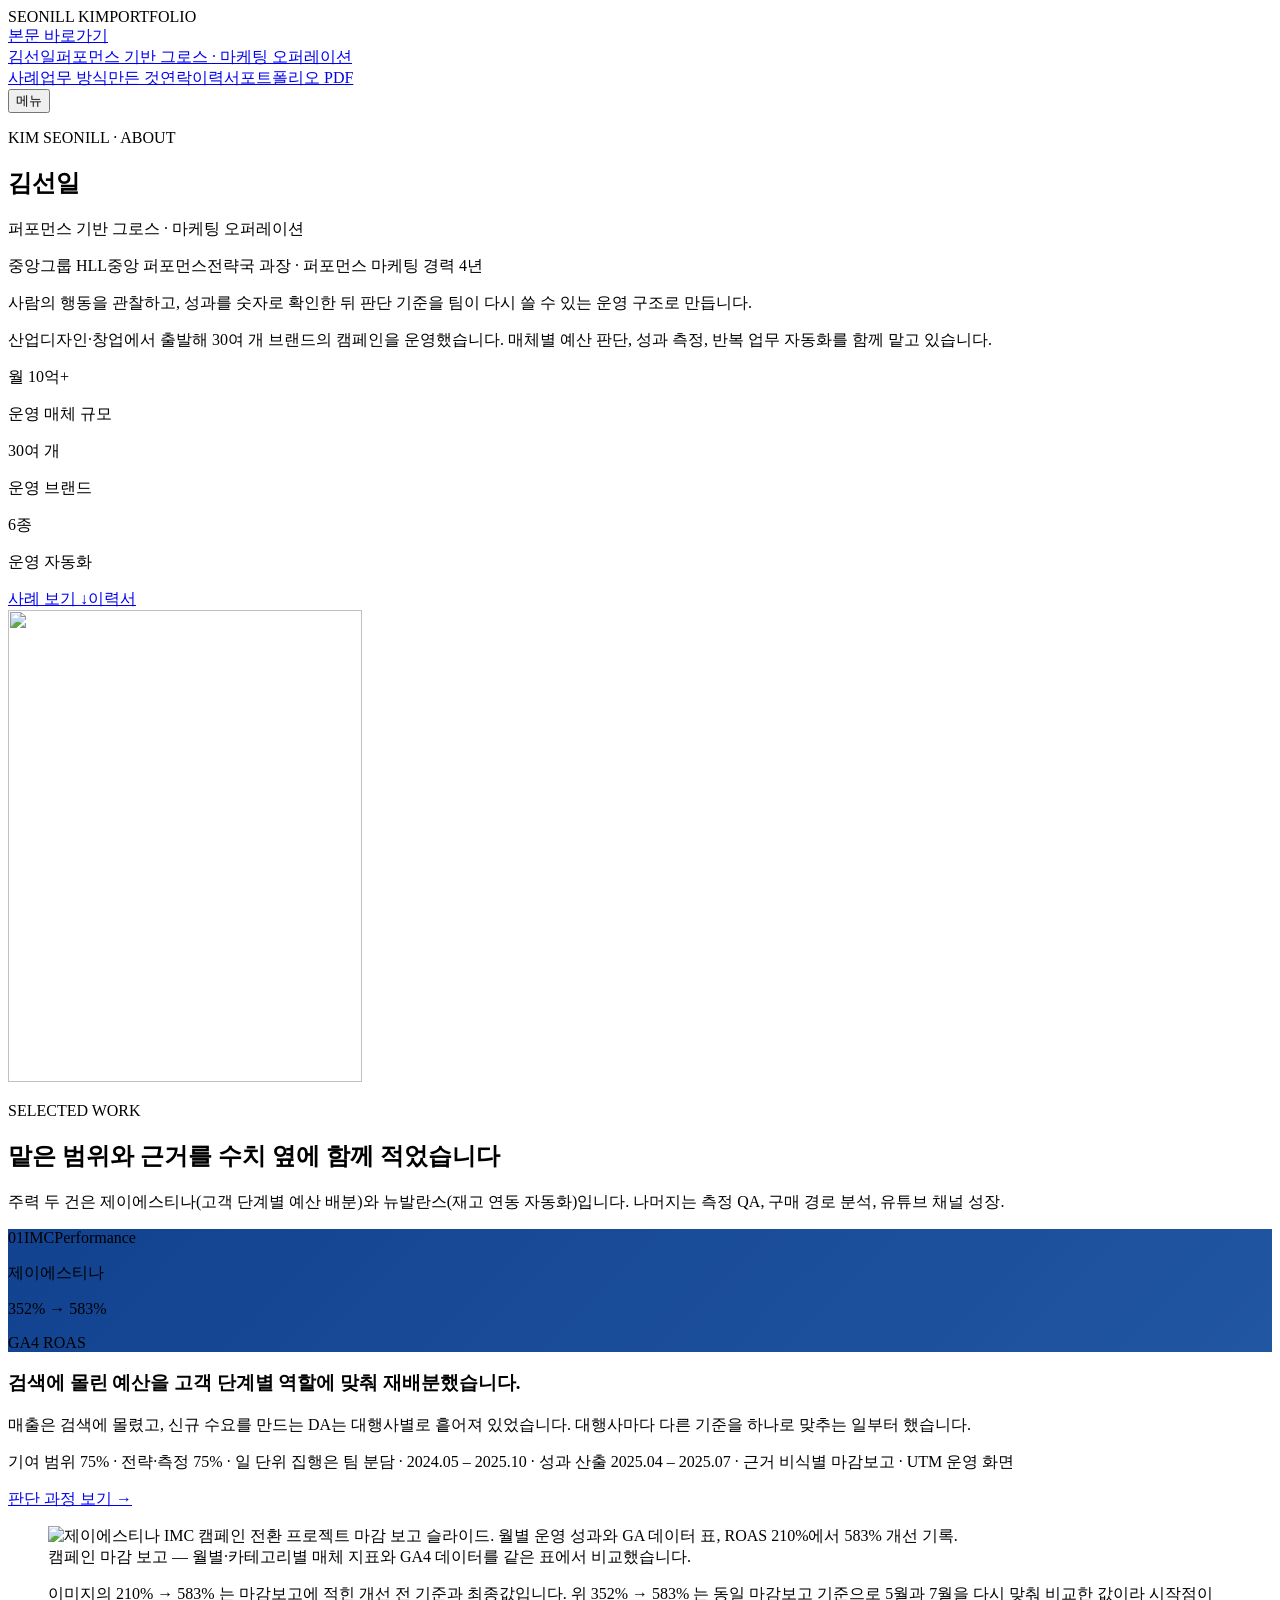
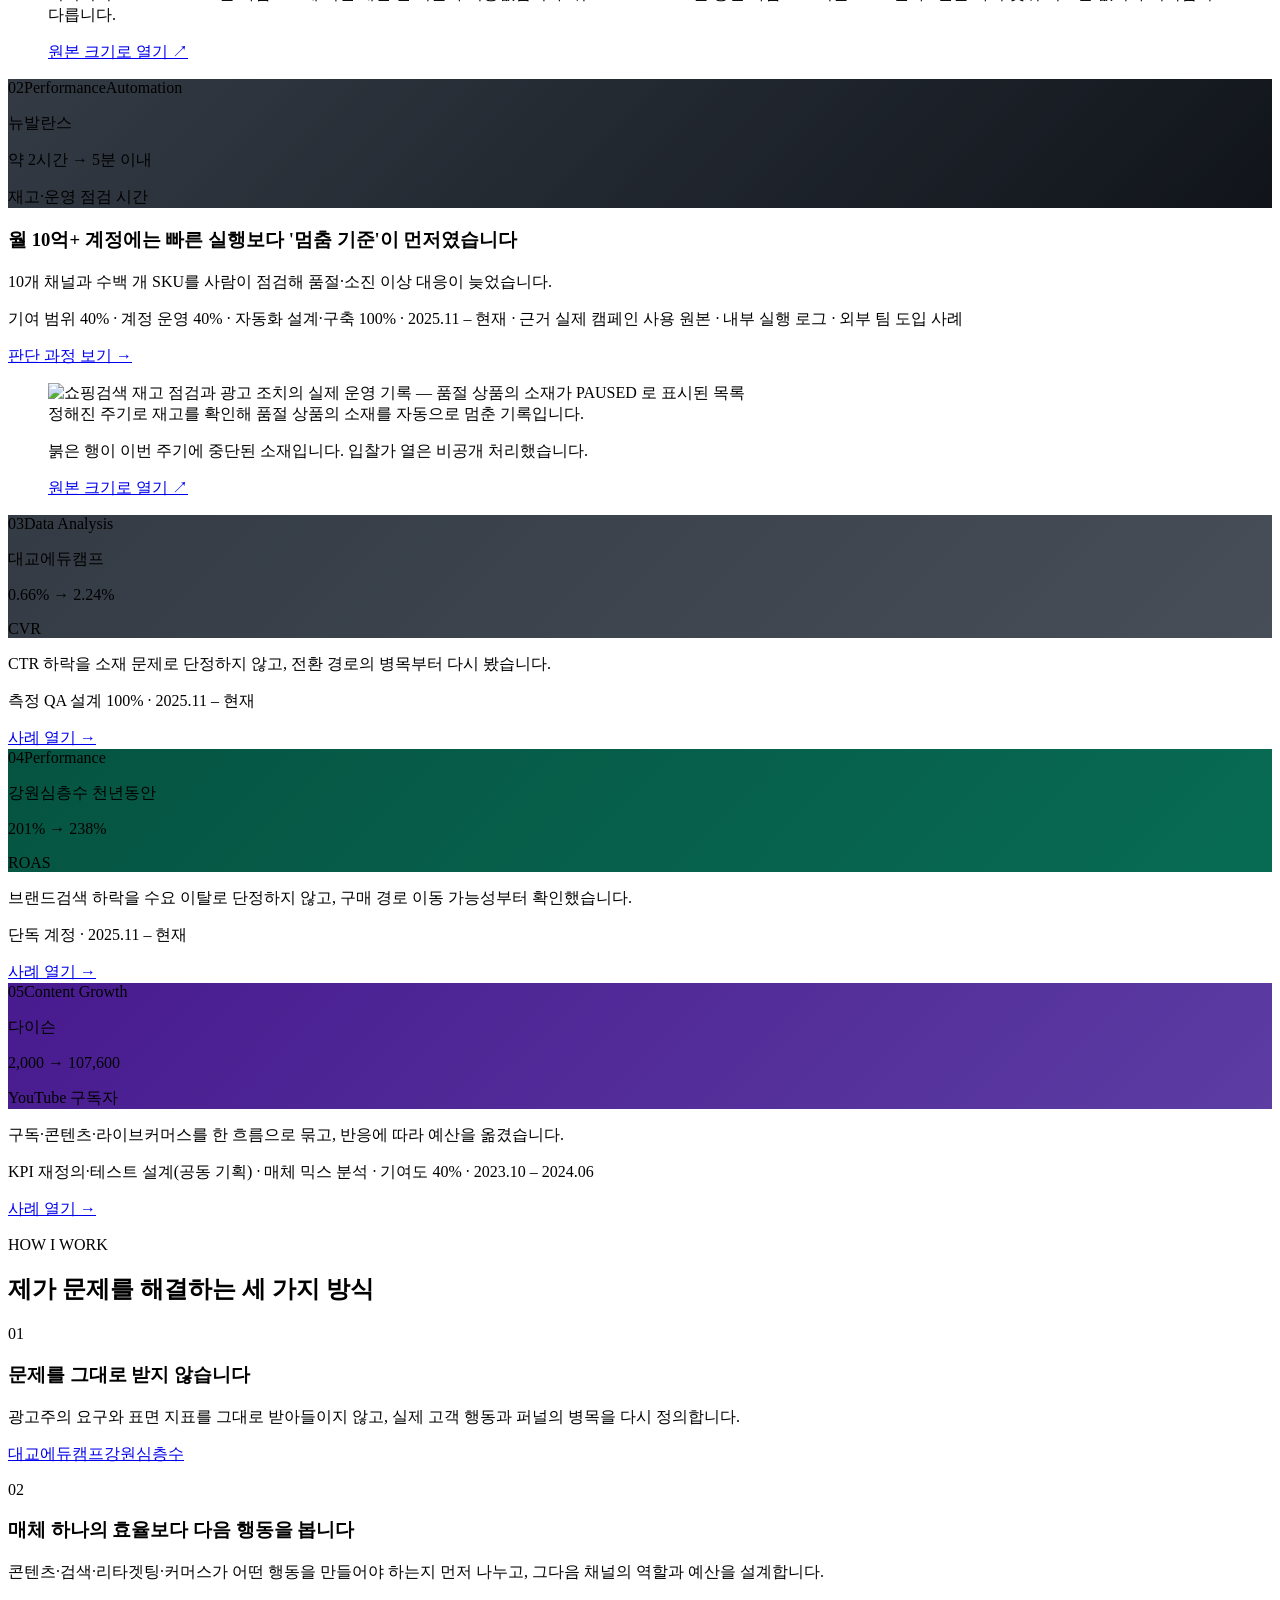
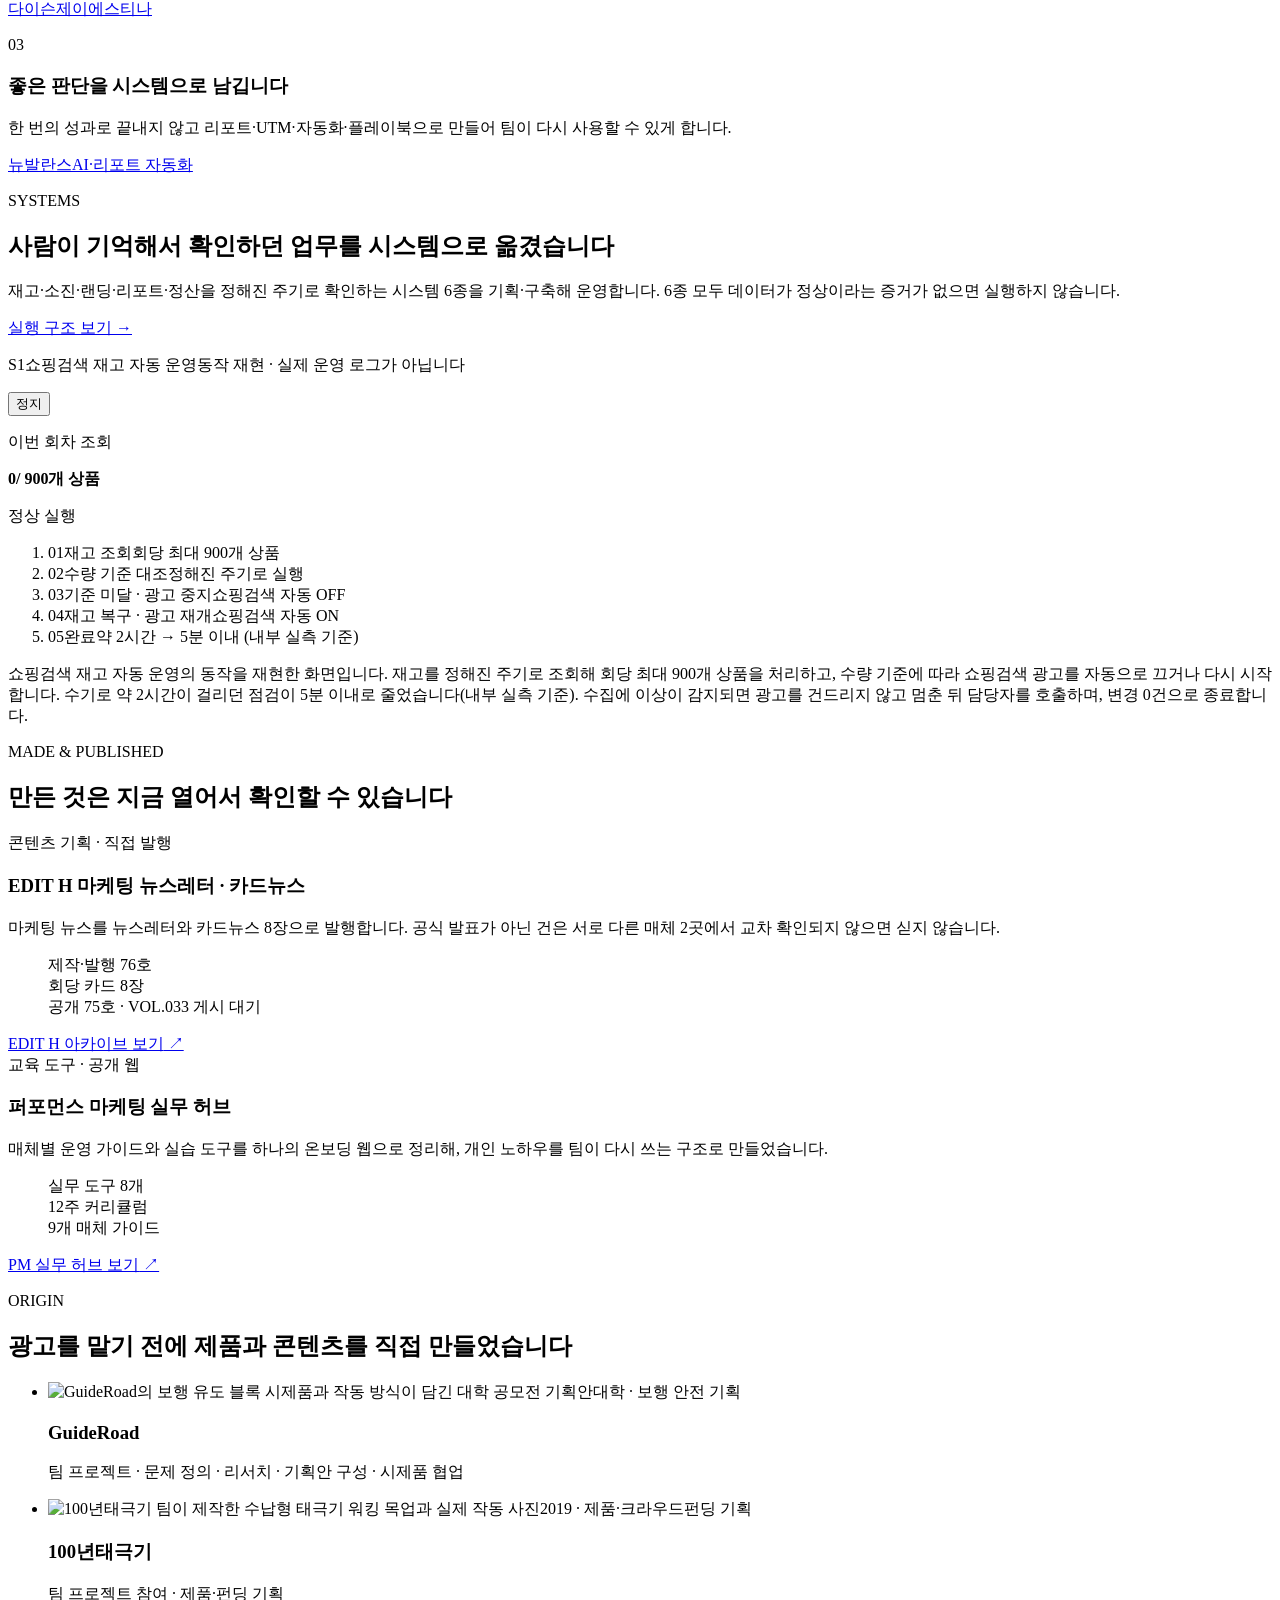
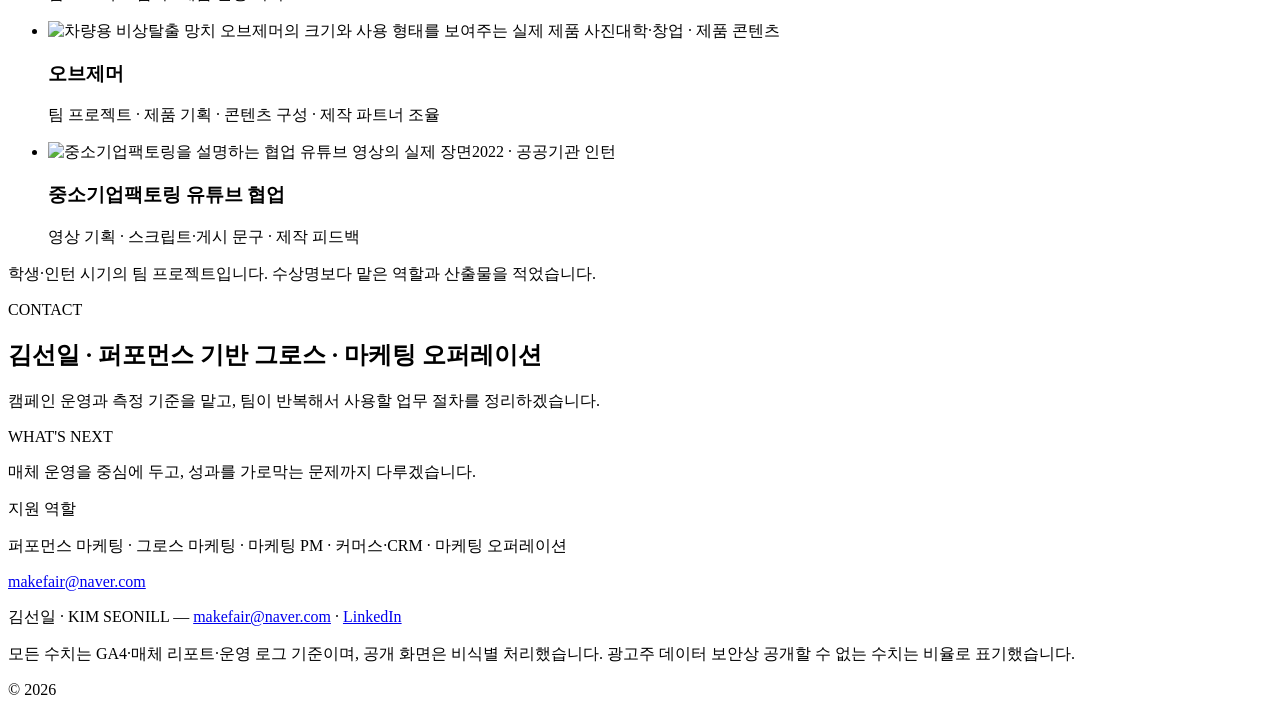
==== commit feb9aa45: "Put-back-the-four-things-the-first-cut-lost Measured the two editions page by page. Nineteen items o" ====
--- a/index.html
+++ b/index.html
@@ -1 +1 @@
-<!DOCTYPE html><html lang="ko" data-edition="nw"><head><meta charSet="utf-8"/><meta name="viewport" content="width=device-width, initial-scale=1"/><link rel="preload" href="/kim-seonil-portfolio_new/fonts/Archivo-Var.woff2" as="font" crossorigin="" type="font/woff2"/><link rel="preload" href="/kim-seonil-portfolio_new/fonts/Pretendard-Regular.woff2" as="font" crossorigin="" type="font/woff2"/><link rel="preload" href="/kim-seonil-portfolio_new/fonts/Pretendard-SemiBold.woff2" as="font" crossorigin="" type="font/woff2"/><link rel="preload" href="/kim-seonil-portfolio_new/fonts/Pretendard-Bold.woff2" as="font" crossorigin="" type="font/woff2"/><link rel="preload" href="/kim-seonil-portfolio_new/fonts/JetBrainsMono-Var.woff2" as="font" crossorigin="" type="font/woff2"/><link rel="preload" href="/kim-seonil-portfolio_new/profile-kim-seonil.jpeg" as="image"/><link rel="stylesheet" href="/kim-seonil-portfolio_new/_next/static/chunks/0hjfqtjtzbnls.css" data-precedence="next"/><link rel="preload" as="script" fetchPriority="low" href="/kim-seonil-portfolio_new/_next/static/chunks/310vm2bl3xxpt.js"/><script src="/kim-seonil-portfolio_new/_next/static/chunks/19mx3mg6lkumu.js" async=""></script><script src="/kim-seonil-portfolio_new/_next/static/chunks/08ttfj81-47mu.js" async=""></script><script src="/kim-seonil-portfolio_new/_next/static/chunks/3z7po69-ilciy.js" async=""></script><script src="/kim-seonil-portfolio_new/_next/static/chunks/turbopack-2rr5ub_h4gsar.js" async=""></script><script src="/kim-seonil-portfolio_new/_next/static/chunks/3fntmmi971322.js" async="" crossorigin=""></script><script src="/kim-seonil-portfolio_new/_next/static/chunks/0f0hfnpn5v-ac.js" async="" crossorigin=""></script><script src="/kim-seonil-portfolio_new/_next/static/chunks/2kvz1-kaop-qp.js" async="" crossorigin=""></script><meta name="theme-color" content="#0b0d10"/><title>김선일 | 퍼포먼스 기반 그로스 · 마케팅 오퍼레이션</title><meta name="description" content="문제를 정의하고 성과로 검증한 뒤, 다시 쓸 수 있는 운영 구조로 남겨 온 김선일의 그로스·퍼포먼스 마케팅 포트폴리오입니다."/><meta name="author" content="김선일"/><meta name="robots" content="noindex, nofollow, noarchive, nosnippet"/><meta name="googlebot" content="noindex, nofollow, noarchive, nosnippet"/><meta name="copyright" content="© 2026 KIM SEONILL"/><meta name="content-owner" content="KIM SEONILL"/><meta name="usage-rights" content="All rights reserved. Unauthorized reproduction prohibited."/><meta property="og:title" content="김선일 | 퍼포먼스 기반 그로스 · 마케팅 오퍼레이션"/><meta property="og:description" content="문제를 정의하고 성과로 검증한 뒤, 다시 쓸 수 있는 운영 구조로 남겨 온 김선일의 그로스·퍼포먼스 마케팅 포트폴리오입니다."/><meta property="og:url" content="https://vetnam555-del.github.io/kim-seonil-portfolio_new/"/><meta property="og:site_name" content="KIM SEONILL Portfolio"/><meta property="og:locale" content="ko_KR"/><meta property="og:image" content="https://vetnam555-del.github.io/kim-seonil-portfolio_new/og-image.png"/><meta property="og:image:width" content="1200"/><meta property="og:image:height" content="630"/><meta property="og:image:alt" content="김선일 그로스 마케팅 · 마케팅 오퍼레이션 포트폴리오"/><meta property="og:type" content="website"/><meta name="twitter:card" content="summary_large_image"/><meta name="twitter:title" content="김선일 | 퍼포먼스 기반 그로스 · 마케팅 오퍼레이션"/><meta name="twitter:description" content="문제를 정의하고 성과로 검증한 뒤, 다시 쓸 수 있는 운영 구조로 남겨 온 김선일의 그로스·퍼포먼스 마케팅 포트폴리오입니다."/><meta name="twitter:image" content="https://vetnam555-del.github.io/kim-seonil-portfolio_new/og-image.png"/><meta name="twitter:image:alt" content="김선일 그로스 마케팅 · 마케팅 오퍼레이션 포트폴리오"/><meta name="twitter:image:width" content="1200"/><meta name="twitter:image:height" content="630"/><link rel="icon" href="/kim-seonil-portfolio_new/favicon.svg" type="image/svg+xml"/><link rel="icon" href="/kim-seonil-portfolio_new/favicon-32.png" sizes="32x32" type="image/png"/><link rel="apple-touch-icon" href="/kim-seonil-portfolio_new/apple-touch-icon.png" sizes="180x180"/><style>@font-face{font-family:"Pretendard";src:url("/kim-seonil-portfolio_new/fonts/Pretendard-Regular.woff2") format("woff2");font-weight:400;font-display:swap}@font-face{font-family:"Pretendard";src:url("/kim-seonil-portfolio_new/fonts/Pretendard-SemiBold.woff2") format("woff2");font-weight:600;font-display:swap}@font-face{font-family:"Pretendard";src:url("/kim-seonil-portfolio_new/fonts/Pretendard-Bold.woff2") format("woff2");font-weight:700;font-display:swap}@font-face{font-family:"Pretendard";src:url("/kim-seonil-portfolio_new/fonts/Pretendard-Black.woff2") format("woff2");font-weight:900;font-display:swap}@font-face{font-family:"Archivo";src:url("/kim-seonil-portfolio_new/fonts/Archivo-Var.woff2") format("woff2-variations");font-weight:100 900;font-stretch:62% 125%;font-display:swap}@font-face{font-family:"JetBrains Mono";src:url("/kim-seonil-portfolio_new/fonts/JetBrainsMono-Var.woff2") format("woff2-variations");font-weight:100 800;font-display:swap}</style><noscript><style>[style*="opacity:0"],[style*="opacity: 0"]{opacity:1!important;transform:none!important}.count-up-visual{display:none!important}.count-up-measure{visibility:visible!important}</style></noscript><script src="/kim-seonil-portfolio_new/_next/static/chunks/0cz1d0mv5g_q7.js" noModule=""></script></head><body class="content-protected"><div hidden=""><!--$--><!--/$--></div><div class="content-owner-mark" aria-hidden="true"><span>SEONILL KIM</span><span>PORTFOLIO</span></div><div class="scroll-progress" aria-hidden="true"></div><a href="#main" class="skip-link">본문 바로가기</a><header class="site-header fixed inset-x-0 top-0 z-50 bg-ink/92 backdrop-blur-md transition-colors border-b border-transparent"><div class="mx-auto flex h-[72px] w-full max-w-[1240px] items-center justify-between px-5 sm:px-10"><a class="-ml-2 inline-flex min-h-[44px] items-center px-2 font-mono text-mono font-bold tracking-[0.02em] text-on-ink" aria-label="김선일 포트폴리오 처음으로" href="/kim-seonil-portfolio_new/">김선일<span class="ml-2 hidden text-caption font-normal text-on-ink-2 sm:inline">퍼포먼스 기반 그로스 · 마케팅 오퍼레이션</span></a><nav class="hidden items-center gap-4 lg:flex" aria-label="주요 메뉴"><a class="inline-flex min-h-[44px] items-center text-small font-normal transition-colors text-on-ink-2 hover:text-on-ink" href="/kim-seonil-portfolio_new/#work">사례</a><a class="inline-flex min-h-[44px] items-center text-small font-normal transition-colors text-on-ink-2 hover:text-on-ink" href="/kim-seonil-portfolio_new/#method">업무 방식</a><a class="inline-flex min-h-[44px] items-center text-small font-normal transition-colors text-on-ink-2 hover:text-on-ink" href="/kim-seonil-portfolio_new/#automation">만든 것</a><a class="inline-flex min-h-[44px] items-center text-small font-normal transition-colors text-on-ink-2 hover:text-on-ink" href="/kim-seonil-portfolio_new/#contact">연락</a><a class="inline-flex min-h-[44px] items-center border border-rule-ink px-4 font-mono text-caption font-bold text-on-ink transition-colors hover:border-signal-ink hover:text-signal-ink" href="/kim-seonil-portfolio_new/resume/">이력서</a><a href="/kim-seonil-portfolio_new/kim-seonil-performance-marketing-portfolio.pdf?v=20260907" download="" class="inline-flex min-h-[44px] items-center border border-signal-ink px-4 font-mono text-caption font-bold text-signal-ink transition-colors hover:bg-signal-ink hover:text-ink" aria-label="김선일 퍼포먼스 마케팅 포트폴리오 PDF 다운로드">포트폴리오 PDF</a></nav><button type="button" class="inline-flex min-h-[44px] min-w-[44px] items-center justify-center border border-rule-ink px-3 font-mono text-caption font-bold text-on-ink transition-colors lg:hidden" aria-expanded="false" aria-controls="mobile-nav" aria-label="주요 메뉴 열기">메뉴</button></div><nav id="mobile-nav" hidden="" class="mobile-nav border-t border-rule-ink bg-ink px-5 pb-5 sm:px-10 lg:hidden" aria-label="주요 메뉴"><a class="flex min-h-[52px] items-center border-b border-rule-ink-2 text-body font-normal text-on-ink" href="/kim-seonil-portfolio_new/#work">사례</a><a class="flex min-h-[52px] items-center border-b border-rule-ink-2 text-body font-normal text-on-ink" href="/kim-seonil-portfolio_new/#method">업무 방식</a><a class="flex min-h-[52px] items-center border-b border-rule-ink-2 text-body font-normal text-on-ink" href="/kim-seonil-portfolio_new/#automation">만든 것</a><a class="flex min-h-[52px] items-center border-b border-rule-ink-2 text-body font-normal text-on-ink" href="/kim-seonil-portfolio_new/#contact">연락</a><div class="mt-4 grid gap-2 grid-cols-2"><a class="flex min-h-[52px] items-center justify-center bg-on-ink px-3 text-body font-bold text-ink" href="/kim-seonil-portfolio_new/resume/">이력서</a><a href="/kim-seonil-portfolio_new/kim-seonil-performance-marketing-portfolio.pdf?v=20260907" download="" class="flex min-h-[52px] items-center justify-center border border-signal-ink px-3 text-body font-bold text-signal-ink" aria-label="김선일 퍼포먼스 마케팅 포트폴리오 PDF 다운로드">포트폴리오 PDF</a></div></nav><div data-testid="scroll-progress" class="absolute inset-x-0 bottom-0 h-[2px] origin-left bg-signal-ink motion-reduce:hidden" style="transform:scaleX(0)" aria-hidden="true"></div></header><main id="main"><section id="hero" class="scroll-mt-[80px] py-14 md:py-[72px] lg:py-[88px] bg-bg text-ink pt-24 md:pt-32 lg:pt-36"><div class="mx-auto w-full max-w-[1240px] px-5 sm:px-10 "><div class="grid gap-12 lg:grid-cols-[1.35fr_1fr] lg:items-center lg:gap-20"><div class="min-w-0"><p class="font-mono text-mono font-bold text-ink-3 tracking-[0.14em] uppercase ">KIM SEONILL · ABOUT</p><h1 class="mt-6 text-cover text-ink">김선일</h1><p class="mt-3 text-deck text-ink-2">퍼포먼스 기반 그로스 · 마케팅 오퍼레이션</p><p class="mt-2 text-small text-ink-3">중앙그룹 HLL중앙 퍼포먼스전략국 과장<!-- --> · 퍼포먼스 마케팅 경력 4년</p><p class="mt-10 max-w-[32rem] text-h2 text-ink">사람의 행동을 관찰하고, 성과를 숫자로 확인한 뒤 판단 기준을 팀이 다시 쓸 수 있는 운영 구조로 만듭니다.</p><p class="mt-6 max-w-[36rem] text-body text-ink-2">산업디자인·창업에서 출발해 30여 개 브랜드의 캠페인을 운영했습니다. 매체별 예산 판단, 성과 측정, 반복 업무 자동화를 함께 맡고 있습니다.</p><div class="mt-12 grid max-w-[34rem] grid-cols-3 gap-6 border-t border-line pt-8"><div><p class="text-metric-sm text-ink">월 10억+</p><p class="mt-1 text-caption text-ink-3">운영 매체 규모</p></div><div><p class="text-metric-sm text-ink">30여 개</p><p class="mt-1 text-caption text-ink-3">운영 브랜드</p></div><div><p class="text-metric-sm text-ink">6종</p><p class="mt-1 text-caption text-ink-3">운영 자동화</p></div></div><div class="mt-10 flex flex-wrap gap-3"><a class="inline-flex min-h-[48px] items-center rounded-card bg-ink px-6 font-semibold text-on-ink" href="#work">사례 보기 ↓</a><a class="inline-flex min-h-[48px] items-center rounded-card border border-line px-6 font-semibold text-ink" href="/kim-seonil-portfolio_new/resume/">이력서</a></div></div><div class="hidden lg:block"><img src="/kim-seonil-portfolio_new/profile-kim-seonil.jpeg" alt="" width="354" height="472" class="w-full rounded-card border border-line-2 object-cover grayscale"/></div></div></div></section><section id="work" class="scroll-mt-[80px] py-14 md:py-[72px] lg:py-[88px] bg-paper text-ink "><div class="mx-auto w-full max-w-[1240px] px-5 sm:px-10 "><span id="projects" class="block h-0 scroll-mt-[80px]" aria-hidden="true"></span><p class="font-mono text-mono font-bold text-ink-3 tracking-[0.14em] uppercase ">SELECTED WORK</p><h2 class="mt-5 max-w-[34rem] text-h2 text-ink">맡은 범위와 근거를 수치 옆에 함께 적었습니다</h2><p class="mt-4 max-w-[38rem] text-small text-ink-3">주력 두 건은 제이에스티나(고객 단계별 예산 배분)와 뉴발란스(재고 연동 자동화)입니다. 나머지는 측정 QA, 구매 경로 분석, 유튜브 채널 성장.</p><div class="mt-16 flex flex-col gap-20"><article><div class="flex min-h-[15rem] flex-col justify-between rounded-card p-8 md:min-h-[17rem] md:p-10" style="background-image:linear-gradient(0deg, rgba(0,0,0,0.34), rgba(0,0,0,0.34)),linear-gradient(135deg, #1B64DA, #3182F6)"><div class="flex flex-wrap items-center gap-x-3 gap-y-2"><span class="font-mono text-mono font-bold tracking-[0.08em] text-on-ink">01</span><span class="font-mono text-mono tracking-[0.06em] text-on-ink-2 uppercase">IMC</span><span class="font-mono text-mono tracking-[0.06em] text-on-ink-2 uppercase">Performance</span></div><div class="mt-10"><p class="text-h3 font-semibold text-on-ink">제이에스티나</p><div class="mt-3"><p class="text-metric whitespace-nowrap text-on-ink"><span class="text-on-ink-2">352%<!-- --> → </span>583%</p><p class="mt-2 text-caption text-on-ink-2">GA4 ROAS</p></div></div></div><div class="mt-10 grid gap-10 lg:grid-cols-[1fr_1fr] lg:gap-14"><div class="min-w-0"><h3 class="text-case-h text-ink">검색에 몰린 예산을 고객 단계별 역할에 맞춰 재배분했습니다.</h3><p class="mt-5 text-body text-ink-2">매출은 검색에 몰렸고, 신규 수요를 만드는 DA는 대행사별로 흩어져 있었습니다. 대행사마다 다른 기준을 하나로 맞추는 일부터 했습니다.</p><p class="mt-6 border-t border-line-2 pt-5 text-caption text-ink-3">기여 범위 <!-- -->75<!-- -->%<!-- --> · 전략·측정 75% · 일 단위 집행은 팀 분담<!-- --> · <!-- -->2024.05 – 2025.10 · 성과 산출 2025.04 – 2025.07<!-- --> · 근거 <!-- -->비식별 마감보고 · UTM 운영 화면</p><a class="mt-6 inline-flex min-h-[44px] items-center font-semibold text-accent underline underline-offset-4" href="/kim-seonil-portfolio_new/projects/jestina/">판단 과정 보기 →</a></div><figure class="min-w-0"><img width="1728" height="972" src="/kim-seonil-portfolio_new/evidence/jestina-performance.webp" alt="제이에스티나 IMC 캠페인 전환 프로젝트 마감 보고 슬라이드. 월별 운영 성과와 GA 데이터 표, ROAS 210%에서 583% 개선 기록." loading="lazy" decoding="async" class="w-full rounded-card border border-line-2 bg-bg-alt"/><figcaption class="mt-3 text-caption text-ink-3">캠페인 마감 보고 — 월별·카테고리별 매체 지표와 GA4 데이터를 같은 표에서 비교했습니다.</figcaption><p class="mt-2 text-caption text-ink-3">이미지의 210% → 583% 는 마감보고에 적힌 개선 전 기준과 최종값입니다. 위 352% → 583% 는 동일 마감보고 기준으로 5월과 7월을 다시 맞춰 비교한 값이라 시작점이 다릅니다.</p><a href="/kim-seonil-portfolio_new/evidence/jestina-performance.webp" target="_blank" rel="noopener noreferrer" class="mt-2 inline-flex min-h-[44px] items-center text-caption font-semibold text-accent underline underline-offset-4" aria-label="원본 크기로 열기 · 제이에스티나 IMC 캠페인 전환 프로젝트 마감 보고 슬라이드. 월별 운영 성과와 GA 데이터 표, ROAS 210%에서 583% 개선 기록. (새 탭)">원본 크기로 열기 ↗</a></figure></div></article><article><div class="flex min-h-[15rem] flex-col justify-between rounded-card p-8 md:min-h-[17rem] md:p-10" style="background-image:linear-gradient(0deg, rgba(0,0,0,0.34), rgba(0,0,0,0.34)),linear-gradient(135deg, #4E5968, #191F28)"><div class="flex flex-wrap items-center gap-x-3 gap-y-2"><span class="font-mono text-mono font-bold tracking-[0.08em] text-on-ink">02</span><span class="font-mono text-mono tracking-[0.06em] text-on-ink-2 uppercase">Performance</span><span class="font-mono text-mono tracking-[0.06em] text-on-ink-2 uppercase">Automation</span></div><div class="mt-10"><p class="text-h3 font-semibold text-on-ink">뉴발란스</p><div class="mt-3"><p class="text-metric whitespace-nowrap text-on-ink"><span class="text-on-ink-2">약 2시간<!-- --> → </span>5분 이내</p><p class="mt-2 text-caption text-on-ink-2">재고·운영 점검 시간</p></div></div></div><div class="mt-10 grid gap-10 lg:grid-cols-[1fr_1fr] lg:gap-14"><div class="min-w-0"><h3 class="text-case-h text-ink">월 10억+ 계정에는 빠른 실행보다 &#x27;멈춤 기준&#x27;이 먼저였습니다</h3><p class="mt-5 text-body text-ink-2">10개 채널과 수백 개 SKU를 사람이 점검해 품절·소진 이상 대응이 늦었습니다.</p><p class="mt-6 border-t border-line-2 pt-5 text-caption text-ink-3">기여 범위 <!-- -->40<!-- -->%<!-- --> · 계정 운영 40% · 자동화 설계·구축 100%<!-- --> · <!-- -->2025.11 – 현재<!-- --> · 근거 <!-- -->실제 캠페인 사용 원본 · 내부 실행 로그 · 외부 팀 도입 사례</p><a class="mt-6 inline-flex min-h-[44px] items-center font-semibold text-accent underline underline-offset-4" href="/kim-seonil-portfolio_new/projects/newbalance/">판단 과정 보기 →</a></div><figure class="min-w-0"><img width="1440" height="504" src="/kim-seonil-portfolio_new/evidence/automation-inventory-guard.webp" alt="쇼핑검색 재고 점검과 광고 조치의 실제 운영 기록 — 품절 상품의 소재가 PAUSED 로 표시된 목록" loading="lazy" decoding="async" class="w-full rounded-card border border-line-2 bg-bg-alt"/><figcaption class="mt-3 text-caption text-ink-3">정해진 주기로 재고를 확인해 품절 상품의 소재를 자동으로 멈춘 기록입니다.</figcaption><p class="mt-2 text-caption text-ink-3">붉은 행이 이번 주기에 중단된 소재입니다. 입찰가 열은 비공개 처리했습니다.</p><a href="/kim-seonil-portfolio_new/evidence/automation-inventory-guard.webp" target="_blank" rel="noopener noreferrer" class="mt-2 inline-flex min-h-[44px] items-center text-caption font-semibold text-accent underline underline-offset-4" aria-label="원본 크기로 열기 · 쇼핑검색 재고 점검과 광고 조치의 실제 운영 기록 — 품절 상품의 소재가 PAUSED 로 표시된 목록 (새 탭)">원본 크기로 열기 ↗</a></figure></div></article></div><div class="mt-20 grid gap-10 sm:grid-cols-2 lg:grid-cols-3"><article class="flex min-w-0 flex-col"><div class="flex flex-col justify-between rounded-card p-6" style="background-image:linear-gradient(0deg, rgba(0,0,0,0.34), rgba(0,0,0,0.34)),linear-gradient(135deg, #4E5968, #6B7684)"><div class="flex items-center gap-3"><span class="font-mono text-mono font-bold tracking-[0.08em] text-on-ink">03</span><span class="font-mono text-mono tracking-[0.06em] text-on-ink-2 uppercase">Data Analysis</span></div><div class="mt-8"><p class="text-small font-semibold text-on-ink">대교에듀캠프</p><div class="mt-2"><p class="text-metric-sm whitespace-nowrap text-on-ink"><span class="text-on-ink-2">0.66%<!-- --> → </span>2.24%</p><p class="mt-2 text-caption text-on-ink-2">CVR</p></div></div></div><p class="mt-5 flex-1 text-small text-ink-2">CTR 하락을 소재 문제로 단정하지 않고, 전환 경로의 병목부터 다시 봤습니다.</p><p class="mt-4 text-caption text-ink-3">측정 QA 설계 100%<!-- --> · <!-- -->2025.11 – 현재</p><a class="mt-4 inline-flex min-h-[44px] items-center text-small font-semibold text-accent underline underline-offset-4" href="/kim-seonil-portfolio_new/projects/daekyo/">사례 열기 →</a></article><article class="flex min-w-0 flex-col"><div class="flex flex-col justify-between rounded-card p-6" style="background-image:linear-gradient(0deg, rgba(0,0,0,0.34), rgba(0,0,0,0.34)),linear-gradient(135deg, #087F63, #0BA37F)"><div class="flex items-center gap-3"><span class="font-mono text-mono font-bold tracking-[0.08em] text-on-ink">04</span><span class="font-mono text-mono tracking-[0.06em] text-on-ink-2 uppercase">Performance</span></div><div class="mt-8"><p class="text-small font-semibold text-on-ink">강원심층수 천년동안</p><div class="mt-2"><p class="text-metric-sm whitespace-nowrap text-on-ink"><span class="text-on-ink-2">201%<!-- --> → </span>238%</p><p class="mt-2 text-caption text-on-ink-2">ROAS</p></div></div></div><p class="mt-5 flex-1 text-small text-ink-2">브랜드검색 하락을 수요 이탈로 단정하지 않고, 구매 경로 이동 가능성부터 확인했습니다.</p><p class="mt-4 text-caption text-ink-3">단독 계정<!-- --> · <!-- -->2025.11 – 현재</p><a class="mt-4 inline-flex min-h-[44px] items-center text-small font-semibold text-accent underline underline-offset-4" href="/kim-seonil-portfolio_new/projects/gangwon/">사례 열기 →</a></article><article class="flex min-w-0 flex-col"><div class="flex flex-col justify-between rounded-card p-6" style="background-image:linear-gradient(0deg, rgba(0,0,0,0.34), rgba(0,0,0,0.34)),linear-gradient(135deg, #6D28D9, #8B5CF6)"><div class="flex items-center gap-3"><span class="font-mono text-mono font-bold tracking-[0.08em] text-on-ink">05</span><span class="font-mono text-mono tracking-[0.06em] text-on-ink-2 uppercase">Content Growth</span></div><div class="mt-8"><p class="text-small font-semibold text-on-ink">다이슨</p><div class="mt-2"><p class="text-metric-sm whitespace-nowrap text-on-ink"><span class="text-on-ink-2">2,000<!-- --> → </span>107,600</p><p class="mt-2 text-caption text-on-ink-2">YouTube 구독자</p></div></div></div><p class="mt-5 flex-1 text-small text-ink-2">구독·콘텐츠·라이브커머스를 한 흐름으로 묶고, 반응에 따라 예산을 옮겼습니다.</p><p class="mt-4 text-caption text-ink-3">KPI 재정의·테스트 설계(공동 기획) · 매체 믹스 분석 · 기여도 40%<!-- --> · <!-- -->2023.10 – 2024.06</p><a class="mt-4 inline-flex min-h-[44px] items-center text-small font-semibold text-accent underline underline-offset-4" href="/kim-seonil-portfolio_new/projects/dyson/">사례 열기 →</a></article></div></div></section><section id="method" class="scroll-mt-[80px] py-14 md:py-[72px] lg:py-[88px] bg-bg text-ink "><div class="mx-auto w-full max-w-[1240px] px-5 sm:px-10 "><span id="skills" class="block h-0 scroll-mt-[80px]" aria-hidden="true"></span><span id="story" class="block h-0 scroll-mt-[80px]" aria-hidden="true"></span><span id="why-studio" class="block h-0 scroll-mt-[80px]" aria-hidden="true"></span><p class="font-mono text-mono font-bold text-ink-3 tracking-[0.14em] uppercase ">HOW I WORK</p><h2 class="mt-5 text-h2 text-ink">제가 문제를 해결하는 세 가지 방식</h2><div class="mt-14 grid gap-12 md:grid-cols-3"><div class="border-t border-line pt-7"><span class="font-mono text-mono font-bold tracking-[0.08em] text-accent">01</span><h3 class="mt-4 text-h3 text-ink">문제를 그대로 받지 않습니다</h3><p class="mt-4 text-small text-ink-2">광고주의 요구와 표면 지표를 그대로 받아들이지 않고, 실제 고객 행동과 퍼널의 병목을 다시 정의합니다.</p><p class="mt-5 flex flex-wrap gap-x-3 gap-y-1 text-caption text-ink-3"><a class="underline underline-offset-4" href="/kim-seonil-portfolio_new/projects/daekyo/">대교에듀캠프</a><a class="underline underline-offset-4" href="/kim-seonil-portfolio_new/projects/gangwon/">강원심층수</a></p></div><div class="border-t border-line pt-7"><span class="font-mono text-mono font-bold tracking-[0.08em] text-accent">02</span><h3 class="mt-4 text-h3 text-ink">매체 하나의 효율보다 다음 행동을 봅니다</h3><p class="mt-4 text-small text-ink-2">콘텐츠·검색·리타겟팅·커머스가 어떤 행동을 만들어야 하는지 먼저 나누고, 그다음 채널의 역할과 예산을 설계합니다.</p><p class="mt-5 flex flex-wrap gap-x-3 gap-y-1 text-caption text-ink-3"><a class="underline underline-offset-4" href="/kim-seonil-portfolio_new/projects/dyson/">다이슨</a><a class="underline underline-offset-4" href="/kim-seonil-portfolio_new/projects/jestina/">제이에스티나</a></p></div><div class="border-t border-line pt-7"><span class="font-mono text-mono font-bold tracking-[0.08em] text-accent">03</span><h3 class="mt-4 text-h3 text-ink">좋은 판단을 시스템으로 남깁니다</h3><p class="mt-4 text-small text-ink-2">한 번의 성과로 끝내지 않고 리포트·UTM·자동화·플레이북으로 만들어 팀이 다시 사용할 수 있게 합니다.</p><p class="mt-5 flex flex-wrap gap-x-3 gap-y-1 text-caption text-ink-3"><a class="underline underline-offset-4" href="/kim-seonil-portfolio_new/projects/newbalance/">뉴발란스</a><a class="underline underline-offset-4" href="/kim-seonil-portfolio_new/projects/automation/">AI·리포트 자동화</a></p></div></div></div></section><section id="automation" class="scroll-mt-[80px] py-14 md:py-[72px] lg:py-[88px] bg-ink text-on-ink "><div class="mx-auto w-full max-w-[1240px] px-5 sm:px-10 "><p class="font-mono text-mono font-bold text-ink-3 tracking-[0.14em] uppercase text-accent">SYSTEMS</p><h2 class="mt-5 max-w-[34rem] text-h2 text-on-ink">사람이 기억해서 확인하던 업무를 시스템으로 옮겼습니다</h2><p class="mt-6 max-w-[40rem] text-body text-on-ink-2">재고·소진·랜딩·리포트·정산을 정해진 주기로 확인하는 시스템 6종을 기획·구축해 운영합니다. 6종 모두 데이터가 정상이라는 증거가 없으면 실행하지 않습니다.</p><a class="mt-10 inline-flex min-h-[48px] items-center rounded-card bg-on-ink px-6 font-semibold text-ink" href="/kim-seonil-portfolio_new/projects/automation/">실행 구조 보기 →</a></div></section><section id="contact" class="scroll-mt-[80px] py-14 md:py-[72px] lg:py-[88px] bg-bg text-ink "><div class="mx-auto w-full max-w-[1240px] px-5 sm:px-10 "><span id="career" class="block h-0 scroll-mt-[80px]" aria-hidden="true"></span><p class="font-mono text-mono font-bold text-ink-3 tracking-[0.14em] uppercase ">CONTACT</p><h2 class="mt-5 text-h2 text-ink">김선일<!-- --> · <!-- -->퍼포먼스 기반 그로스 · 마케팅 오퍼레이션</h2><p class="mt-6 max-w-[34rem] text-body text-ink-2">캠페인 운영과 측정 기준을 맡고, 팀이 반복해서 사용할 업무 절차를 정리하겠습니다.</p><p class="mt-10 text-caption text-ink-3">지원 역할</p><p class="mt-2 max-w-[34rem] text-small text-ink-2">퍼포먼스 마케팅 · 그로스 마케팅 · 마케팅 PM · 커머스·CRM · 마케팅 오퍼레이션</p><a href="mailto:makefair@naver.com" class="mt-8 inline-flex min-h-[48px] items-center text-h3 font-semibold text-accent underline underline-offset-4">makefair@naver.com</a></div></section><!--$--><!--/$--></main><footer class="site-footer border-t border-line py-10"><div class="mx-auto w-full max-w-[1240px] px-5 sm:px-10"><p class="text-caption text-ink-3">김선일<!-- --> · <!-- -->KIM SEONILL<!-- --> —<!-- --> <a href="mailto:makefair@naver.com" class="text-accent hover:underline" aria-label="makefair@naver.com 이메일 주소 복사" title="이메일 주소 복사">makefair@naver.com</a><span class="sr-only" role="status" aria-live="polite"></span> <!-- -->·<!-- --> <a href="https://www.linkedin.com/in/%EC%84%A0%EC%9D%BC-%EA%B9%80-b28a1021b/" target="_blank" rel="noopener" class="text-accent hover:underline">LinkedIn</a></p><p class="mt-2 text-caption text-ink-3">모든 수치는 GA4·매체 리포트·운영 로그 기준이며, 공개 화면은 비식별 처리했습니다. 광고주 데이터 보안상 공개할 수 없는 수치는 비율로 표기했습니다.</p><p class="mt-2 text-caption text-ink-3">© <!-- -->2026</p></div></footer><script src="/kim-seonil-portfolio_new/_next/static/chunks/310vm2bl3xxpt.js" id="_R_" async=""></script><script>(self.__next_f=self.__next_f||[]).push([0])</script><script>self.__next_f.push([1,"1:\"$Sreact.fragment\"\n2:I[19709,[\"/kim-seonil-portfolio_new/_next/static/chunks/3fntmmi971322.js\",\"/kim-seonil-portfolio_new/_next/static/chunks/0f0hfnpn5v-ac.js\"],\"MotionRuntime\"]\n3:I[10569,[\"/kim-seonil-portfolio_new/_next/static/chunks/3fntmmi971322.js\",\"/kim-seonil-portfolio_new/_next/static/chunks/0f0hfnpn5v-ac.js\"],\"default\"]\n4:I[2971,[\"/kim-seonil-portfolio_new/_next/static/chunks/3fntmmi971322.js\",\"/kim-seonil-portfolio_new/_next/static/chunks/0f0hfnpn5v-ac.js\"],\"default\"]\n5:I[39756,[\"/kim-seonil-portfolio_new/_next/static/chunks/3fntmmi971322.js\",\"/kim-seonil-portfolio_new/_next/static/chunks/0f0hfnpn5v-ac.js\"],\"default\"]\n6:I[37457,[\"/kim-seonil-portfolio_new/_next/static/chunks/3fntmmi971322.js\",\"/kim-seonil-portfolio_new/_next/static/chunks/0f0hfnpn5v-ac.js\"],\"default\"]\n7:I[22016,[\"/kim-seonil-portfolio_new/_next/static/chunks/3fntmmi971322.js\",\"/kim-seonil-portfolio_new/_next/static/chunks/0f0hfnpn5v-ac.js\",\"/kim-seonil-portfolio_new/_next/static/chunks/2kvz1-kaop-qp.js\"],\"\"]\n8:I[52700,[\"/kim-seonil-portfolio_new/_next/static/chunks/3fntmmi971322.js\",\"/kim-seonil-portfolio_new/_next/static/chunks/0f0hfnpn5v-ac.js\",\"/kim-seonil-portfolio_new/_next/static/chunks/2kvz1-kaop-qp.js\"],\"default\"]\nc:I[68027,[\"/kim-seonil-portfolio_new/_next/static/chunks/3fntmmi971322.js\",\"/kim-seonil-portfolio_new/_next/static/chunks/0f0hfnpn5v-ac.js\"],\"default\",1]\n:HL[\"/kim-seonil-portfolio_new/_next/static/chunks/0hjfqtjtzbnls.css\",\"style\"]\n:HL[\"/kim-seonil-portfolio_new/fonts/Archivo-Var.woff2\",\"font\",{\"crossOrigin\":\"\",\"type\":\"font/woff2\"}]\n:HL[\"/kim-seonil-portfolio_new/fonts/Pretendard-Regular.woff2\",\"font\",{\"crossOrigin\":\"\",\"type\":\"font/woff2\"}]\n:HL[\"/kim-seonil-portfolio_new/fonts/Pretendard-SemiBold.woff2\",\"font\",{\"crossOrigin\":\"\",\"type\":\"font/woff2\"}]\n:HL[\"/kim-seonil-portfolio_new/fonts/Pretendard-Bold.woff2\",\"font\",{\"crossOrigin\":\"\",\"type\":\"font/woff2\"}]\n:HL[\"/kim-seonil-portfolio_new/fonts/JetBrainsMono-Var.woff2\",\"font\",{\"crossOrigin\":\"\",\"type\":\"font/woff2\"}]\n0:{\"P\":null,\"c\":[\"\",\"\"],\"q\":\"\",\"i\":false,\"f\":[[[\"\",{\"children\":[\"__PAGE__\",{},\"$undefined\",\"$undefined\",4608]},\"$undefined\",\"$undefined\",4624],[[\"$\",\"$1\",\"c\",{\"children\":[[[\"$\",\"link\",\"0\",{\"rel\":\"stylesheet\",\"href\":\"/kim-seonil-portfolio_new/_next/static/chunks/0hjfqtjtzbnls.css\",\"precedence\":\"next\",\"crossOrigin\":\"$undefined\",\"nonce\":\"$undefined\"}],[\"$\",\"script\",\"script-0\",{\"src\":\"/kim-seonil-portfolio_new/_next/static/chunks/3fntmmi971322.js\",\"async\":true,\"nonce\":\"$undefined\"}],[\"$\",\"script\",\"script-1\",{\"src\":\"/kim-seonil-portfolio_new/_next/static/chunks/0f0hfnpn5v-ac.js\",\"async\":true,\"nonce\":\"$undefined\"}]],[\"$\",\"html\",null,{\"lang\":\"ko\",\"data-edition\":\"nw\",\"children\":[[\"$\",\"head\",null,{\"children\":[[\"$\",\"style\",null,{\"dangerouslySetInnerHTML\":{\"__html\":\"@font-face{font-family:\\\"Pretendard\\\";src:url(\\\"/kim-seonil-portfolio_new/fonts/Pretendard-Regular.woff2\\\") format(\\\"woff2\\\");font-weight:400;font-display:swap}@font-face{font-family:\\\"Pretendard\\\";src:url(\\\"/kim-seonil-portfolio_new/fonts/Pretendard-SemiBold.woff2\\\") format(\\\"woff2\\\");font-weight:600;font-display:swap}@font-face{font-family:\\\"Pretendard\\\";src:url(\\\"/kim-seonil-portfolio_new/fonts/Pretendard-Bold.woff2\\\") format(\\\"woff2\\\");font-weight:700;font-display:swap}@font-face{font-family:\\\"Pretendard\\\";src:url(\\\"/kim-seonil-portfolio_new/fonts/Pretendard-Black.woff2\\\") format(\\\"woff2\\\");font-weight:900;font-display:swap}@font-face{font-family:\\\"Archivo\\\";src:url(\\\"/kim-seonil-portfolio_new/fonts/Archivo-Var.woff2\\\") format(\\\"woff2-variations\\\");font-weight:100 900;font-stretch:62% 125%;font-display:swap}@font-face{font-family:\\\"JetBrains Mono\\\";src:url(\\\"/kim-seonil-portfolio_new/fonts/JetBrainsMono-Var.woff2\\\") format(\\\"woff2-variations\\\");font-weight:100 800;font-display:swap}\"}}],[\"$\",\"noscript\",null,{\"dangerouslySetInnerHTML\":{\"__html\":\"\u003cstyle\u003e[style*=\\\"opacity:0\\\"],[style*=\\\"opacity: 0\\\"]{opacity:1!important;transform:none!important}.count-up-visual{display:none!important}.count-up-measure{visibility:visible!important}\u003c/style\u003e\"}}]]}],[\"$\",\"body\",null,{\"className\":\"content-protected\",\"children\":[[\"$\",\"$L2\",null,{}],[\"$\",\"$L3\",null,{}],[\"$\",\"div\",null,{\"className\":\"scroll-progress\",\"aria-hidden\":\"true\"}],[\"$\",\"a\",null,{\"href\":\"#main\",\"className\":\"skip-link\",\"children\":\"본문 바로가기\"}],[\"$\",\"$L4\",null,{}],[\"$\",\"main\",null,{\"id\":\"main\",\"children\":[\"$\",\"$L5\",null,{\"parallelRouterKey\":\"children\",\"error\":\"$undefined\",\"errorStyles\":\"$undefined\",\"errorScripts\":\"$undefined\",\"template\":[\"$\",\"$L6\",null,{}],\"templateStyles\":\"$undefined\",\"templateScripts\":\"$undefined\",\"notFound\":[[\"$\",\"section\",null,{\"className\":\"flex min-h-[calc(100vh-72px)] items-center bg-bg-alt pt-[72px]\",\"children\":[\"$\",\"div\",null,{\"className\":\"mx-auto w-full max-w-[1240px] px-5 sm:px-10 \",\"children\":[\"$\",\"div\",null,{\"className\":\"max-w-[38rem] border-t-2 border-accent py-12 sm:py-16\",\"children\":[[\"$\",\"p\",null,{\"className\":\"tnum text-caption font-semibold text-accent\",\"children\":\"404\"}],[\"$\",\"h1\",null,{\"className\":\"mt-4 text-[2rem] leading-[1.25] font-bold tracking-normal sm:text-h1\",\"children\":\"요청한 페이지를 찾을 수 없습니다.\"}],[\"$\",\"p\",null,{\"className\":\"mt-4 text-small text-ink-2 sm:text-body\",\"children\":\"주소가 바뀌었거나 삭제된 페이지입니다. 포트폴리오의 대표 사례 목록에서 다시 확인해 주세요.\"}],[\"$\",\"$L7\",null,{\"href\":\"/#projects\",\"className\":\"mt-8 inline-flex min-h-[52px] items-center justify-center rounded-card bg-accent px-6 text-small font-semibold text-white transition-colors hover:bg-accent-hover\",\"children\":\"대표 사례로 돌아가기\"}]]}]}]}],[]],\"forbidden\":\"$undefined\",\"unauthorized\":\"$undefined\"}]}],[\"$\",\"footer\",null,{\"className\":\"site-footer border-t border-line py-10\",\"children\":[\"$\",\"div\",null,{\"className\":\"mx-auto w-full max-w-[1240px] px-5 sm:px-10\",\"children\":[[\"$\",\"p\",null,{\"className\":\"text-caption text-ink-3\",\"children\":[\"김선일\",\" · \",\"KIM SEONILL\",\" —\",\" \",[\"$\",\"$L8\",null,{\"email\":\"makefair@naver.com\",\"className\":\"text-accent hover:underline\"}],\" \",null,\"·\",\" \",[\"$\",\"a\",null,{\"href\":\"https://www.linkedin.com/in/%EC%84%A0%EC%9D%BC-%EA%B9%80-b28a1021b/\",\"target\":\"_blank\",\"rel\":\"noopener\",\"className\":\"text-accent hover:underline\",\"children\":\"LinkedIn\"}]]}],[\"$\",\"p\",null,{\"className\":\"mt-2 text-caption text-ink-3\",\"children\":\"모든 수치는 GA4·매체 리포트·운영 로그 기준이며, 공개 화면은 비식별 처리했습니다. 광고주 데이터 보안상 공개할 수 없는 수치는 비율로 표기했습니다.\"}],\"$L9\"]}]}],null]}]]}]]}],{\"children\":[\"$La\",{},null,false,null]},null,false,null],\"$Lb\",false]],\"m\":\"$undefined\",\"G\":[\"$c\",[\"$Ld\"]],\"S\":true,\"h\":null,\"r\":\"$undefined\",\"s\":\"$undefined\",\"a\":\"$undefined\",\"l\":\"$undefined\",\"p\":\"$undefined\",\"d\":\"$undefined\",\"b\":\"AacBdwxg7_cMcki5-18iH\"}\n17:I[97367,[\"/kim-seonil-portfolio_new/_next/static/chunks/3fntmmi971322.js\",\"/kim-seonil-portfolio_new/_next/static/chunks/0f0hfnpn5v-ac.js\"],\"ViewportBoundary\"]\n19:I[97367,[\"/kim-seonil-portfolio_new/_next/static/chunks/3fntmmi971322.js\",\"/kim-seonil-portfolio_new/_next/static/chunks/0f0hfnpn5v-ac.js\"],\"MetadataBoundary\"]\n1a:\"$Sreact.suspense\"\n:HL[\"/kim-seonil-portfolio_new/profile-kim-seonil.jpeg\",\"image\"]\n9:[\"$\",\"p\",null,{\"className\":\"mt-2 text-caption text-ink-3\",\"children\":[\"© \",2026]}]\na:[\"$\",\"$1\",\"c\",{\"children\":[[[\"$\",\"section\",null,{\"id\":\"hero\",\"className\":\"scroll-mt-[80px] py-14 md:py-[72px] lg:py-[88px] bg-bg text-ink pt-24 md:pt-32 lg:pt-36\",\"children\":[\"$\",\"div\",null,{\"className\":\"mx-auto w-full max-w-[1240px] px-5 sm:px-10 \",\"children\":[\"$\",\"div\",null,{\"className\":\"grid gap-12 lg:grid-cols-[1.35fr_1fr] lg:items-center lg:gap-20\",\"children\":[[\"$\",\"div\",null,{\"className\":\"min-w-0\",\"children\":[[\"$\",\"p\",null,{\"className\":\"font-mono text-mono font-bold text-ink-3 tracking-[0.14em] uppercase \",\"children\":\"KIM SEONILL · ABOUT\"}],[\"$\",\"h1\",null,{\"className\":\"mt-6 text-cover text-ink\",\"children\":\"김선일\"}],[\"$\",\"p\",null,{\"className\":\"mt-3 text-deck text-ink-2\",\"children\":\"퍼포먼스 기반 그로스 · 마케팅 오퍼레이션\"}],[\"$\",\"p\",null,{\"className\":\"mt-2 text-small text-ink-3\",\"children\":[\"중앙그룹 HLL중앙 퍼포먼스전략국 과장\",\" · 퍼포먼스 마케팅 경력 4년\"]}],[\"$\",\"p\",null,{\"className\":\"mt-10 max-w-[32rem] text-h2 text-ink\",\"children\":\"사람의 행동을 관찰하고, 성과를 숫자로 확인한 뒤 판단 기준을 팀이 다시 쓸 수 있는 운영 구조로 만듭니다.\"}],[\"$\",\"p\",null,{\"className\":\"mt-6 max-w-[36rem] text-body text-ink-2\",\"children\":\"산업디자인·창업에서 출발해 30여 개 브랜드의 캠페인을 운영했습니다. 매체별 예산 판단, 성과 측정, 반복 업무 자동화를 함께 맡고 있습니다.\"}],[\"$\",\"div\",null,{\"className\":\"mt-12 grid max-w-[34rem] grid-cols-3 gap-6 border-t border-line pt-8\",\"children\":[[\"$\",\"div\",\"운영 매체 규모\",{\"children\":[[\"$\",\"p\",null,{\"className\":\"text-metric-sm text-ink\",\"children\":\"월 10억+\"}],[\"$\",\"p\",null,{\"className\":\"mt-1 text-caption text-ink-3\",\"children\":\"운영 매체 규모\"}]]}],[\"$\",\"div\",\"운영 브랜드\",{\"children\":[[\"$\",\"p\",null,{\"className\":\"text-metric-sm text-ink\",\"children\":\"30여 개\"}],[\"$\",\"p\",null,{\"className\":\"mt-1 text-caption text-ink-3\",\"children\":\"운영 브랜드\"}]]}],[\"$\",\"div\",\"운영 자동화\",{\"children\":[[\"$\",\"p\",null,{\"className\":\"text-metric-sm text-ink\",\"children\":\"6종\"}],[\"$\",\"p\",null,{\"className\":\"mt-1 text-caption text-ink-3\",\"children\":\"운영 자동화\"}]]}]]}],[\"$\",\"div\",null,{\"className\":\"mt-10 flex flex-wrap gap-3\",\"children\":[[\"$\",\"$L7\",null,{\"href\":\"#work\",\"className\":\"inline-flex min-h-[48px] items-center rounded-card bg-ink px-6 font-semibold text-on-ink\",\"children\":\"사례 보기 ↓\"}],[\"$\",\"$L7\",null,{\"href\":\"/resume/\",\"className\":\"inline-flex min-h-[48px] items-center rounded-card border border-line px-6 font-semibold text-ink\",\"children\":\"이력서\"}]]}]]}],[\"$\",\"div\",null,{\"className\":\"hidden lg:block\",\"children\":[\"$\",\"img\",null,{\"src\":\"/kim-seonil-portfolio_new/profile-kim-seonil.jpeg\",\"alt\":\"\",\"width\":354,\"height\":472,\"className\":\"w-full rounded-card border border-line-2 object-cover grayscale\"}]}]]}]}]}],[\"$\",\"section\",null,{\"id\":\"work\",\"className\":\"scroll-mt-[80px] py-14 md:py-[72px] lg:py-[88px] bg-paper text-ink \",\"children\":[\"$\",\"div\",null,{\"className\":\"mx-auto w-full max-w-[1240px] px-5 sm:px-10 \",\"children\":[[\"$\",\"span\",null,{\"id\":\"projects\",\"className\":\"block h-0 scroll-mt-[80px]\",\"aria-hidden\":\"true\"}],[\"$\",\"p\",null,{\"className\":\"font-mono text-mono font-bold text-ink-3 tracking-[0.14em] uppercase \",\"children\":\"SELECTED WORK\"}],[\"$\",\"h2\",null,{\"className\":\"mt-5 max-w-[34rem] text-h2 text-ink\",\"children\":\"맡은 범위와 근거를 수치 옆에 함께 적었습니다\"}],[\"$\",\"p\",null,{\"className\":\"mt-4 max-w-[38rem] text-small text-ink-3\",\"children\":\"주력 두 건은 제이에스티나(고객 단계별 예산 배분)와 뉴발란스(재고 연동 자동화)입니다. 나머지는 측정 QA, 구매 경로 분석, 유튜브 채널 성장.\"}],[\"$\",\"div\",null,{\"className\":\"mt-16 flex flex-col gap-20\",\"children\":[[\"$\",\"article\",\"jestina\",{\"children\":[[\"$\",\"div\",null,{\"className\":\"flex min-h-[15rem] flex-col justify-between rounded-card p-8 md:min-h-[17rem] md:p-10\",\"style\":{\"backgroundImage\":\"linear-gradient(0deg, rgba(0,0,0,0.34), rgba(0,0,0,0.34)),linear-gradient(135deg, #1B64DA, #3182F6)\"},\"children\":[[\"$\",\"div\",null,{\"className\":\"flex flex-wrap items-center gap-x-3 gap-y-2\",\"children\":[[\"$\",\"span\",null,{\"className\":\"font-mono text-mono font-bold tracking-[0.08em] text-on-ink\",\"children\":\"01\"}],[[\"$\",\"span\",\"IMC\",{\"className\":\"font-mono text-mono tracking-[0.06em] text-on-ink-2 uppercase\",\"children\":\"IMC\"}],[\"$\",\"span\",\"Performance\",{\"className\":\"font-mono text-mono tracking-[0.06em] text-on-ink-2 uppercase\",\"children\":\"Performance\"}]]]}],[\"$\",\"div\",null,{\"className\":\"mt-10\",\"children\":[[\"$\",\"p\",null,{\"className\":\"text-h3 font-semibold text-on-ink\",\"children\":\"제이에스티나\"}],\"$Le\"]}]]}],\"$Lf\"]}],\"$L10\"]}],\"$L11\"]}]}],\"$L12\",\"$L13\",\"$L14\"],[\"$L15\"],\"$L16\"]}]\nb:[\"$\",\"$1\",\"h\",{\"children\":[null,[\"$\",\"$L17\",null,{\"children\":\"$L18\"}],[\"$\",\"div\",null,{\"hidden\":true,\"children\":[\"$\",\"$L19\",null,{\"children\":[\"$\",\"$1a\",null,{\"name\":\"Next.Metadata\",\"children\":\"$L1b\"}]}]}],null]}]\nd:[\"$\",\"link\",\"0\",{\"rel\":\"stylesheet\",\"href\":\"/kim-seonil-portfolio_new/_next/static/chunks/0hjfqtjtzbnls.css\",\"precedence\":\"next\",\"crossOrigin\":\"$undefined\",\"nonce\":\"$undefined\"}]\n1e:I[97367,[\"/kim-seonil-portfolio_new/_next/static/chunks/3fntmmi971322.js\",\"/kim-seonil-portfolio_new/_next/static/chunks/0f0hfnpn5v-ac.js\"],\"OutletBoundary\"]\ne:[\"$\",\"div\",null,{\"className\":\"mt-3\",\"children\":[[\"$\",\"p\",null,{\"className\":\"text-metric whitespace-nowrap text-on-ink\",\"children\":[[\"$\",\"span\",null,{\"className\":\"text-on-ink-2\",\"children\":[\"352%\",\" → \"]}],\"583%\"]}],[\"$\",\"p\",null,{\"className\":\"mt-2 text-caption text-on-ink-2\",\"children\":\"GA4 ROAS\"}]]}]\nf:[\"$\",\"div\",null,{\"className\":\"mt-10 grid gap-10 lg:grid-cols-[1fr_1fr] lg:gap-14\",\"children\":[[\"$\",\"div\",null,{\"className\":\"min-w-0\",\"children\":[[\"$\",\"h3\",null,{\"className\":\"text-case-h text-ink\",\"children\":\"검색에 몰린 예산을 고객 단계별 역할에 맞춰 재배분했습니다.\"}],[\"$\",\"p\",null,{\"className\":\"mt-5 text-body text-ink-2\",\"children\":\"매출은 검색에 몰렸고, 신규 수요를 만드는 DA는 대행사별로 흩어져 있었습니다. 대행사마다 다른 기준을 하나로 맞추는 일부터 했습니다.\"}],[\"$\",\"p\",null,{\"className\":\"mt-6 border-t border-line-2 pt-5 text-caption text-ink-3\",\"children\":[\"기여 범위 \",75,\"%\",\" · 전략·측정 75% · 일 단위 집행은 팀 분담\",\" · \",\"2024.05 – 2025.10 · 성과 산출 2025.04 – 2025.07\",\" · 근거 \",\"비식별 마감보고 · UTM 운영 화면\"]}],[\"$\",\"$L7\",null,{\"href\":\"/projects/jestina/\",\"className\":\"mt-6 inline-flex min-h-[44px] items-center font-semibold text-accent underline underline-offset-4\",\"children\":\"판단 과정 보기 →\"}]]}],[\"$\",\"figure\",null,{\"className\":\"min-w-0\",\"children\":[[\"$\",\"img\",null,{\"width\":1728,\"height\":972,\"src\":\"/kim-seonil-portfolio_new/evidence/jestina-performance.webp\",\"alt\":\"제이에스티나 IMC 캠페인 전환 프로젝트 마감 보고 슬라이드. 월별 운영 성과와 GA 데이터 표, ROAS 210%에서 583% 개선 기록.\",\"loading\":\"lazy\",\"decoding\":\"async\",\"className\":\"w-full rounded-card border border-line-2 bg-bg-alt\"}],[\"$\",\"figcaption\",null,{\"className\":\"mt-3 text-caption text-ink-3\",\"children\":\"캠페인 마감 보고 — 월별·카테고리별 매체 지표와 GA4 데이터를 같은 표에서 비교했습니다.\"}],[\"$\",\"p\",null,{\"className\":\"mt-2 text-caption text-ink-3\",\"children\":\"이미지의 210% → 583% 는 마감보고에 적힌 개선 전 기준과 최종값입니다. 위 352% → 583% 는 동일 마감보고 기준으로 5월과 7월을 다시 맞춰 비교한 값이라 시작점이 다릅니다.\"}],[\"$\",\"a\",null,{\"href\":\"/kim-seonil-portfolio_new/evidence/jestina-performance.webp\",\"target\":\"_blank\",\"rel\":\"noopener noreferrer\",\"className\":\"mt-2 inline-flex min-h-[44px] items-center text-caption font-semibold text-accent underline underline-offset-4\",\"aria-label\":\"원본 크기로 열기 · 제이에스티나 IMC 캠페인 전환 프로젝트 마감 보고 슬라이드. 월별 운영 성과와 GA 데이터 표, ROAS 210%에서 583% 개선 기록. (새 탭)\",\"children\":\"원본 크기로 열기 ↗\"}]]}]]}]\n10:[\"$\",\"article\",\"newbalance\",{\"children\":[[\"$\",\"div\",null,{\"className\":\"flex min-h-[15rem] flex-col justify-between rounded-card p-8 md:min-h-[17rem] md:p-10\",\"style\":{\"backgroundImage\":\"linear-gradient(0deg, rgba(0,0,0,0.34), rgba(0,0,0,0.34)),linear-gradient(135deg, #4E5968, #191F28)\"},\"children\":[[\"$\",\"div\",null,{\"className\":\"flex flex-wrap items-center gap-x-3 gap-y-2\",\"children\":[[\"$\",\"span\",null,{\"className\":\"font-mono text-mono font-bold tracking-[0.08em] text-on-ink\",\"children\":\"02\"}],[[\"$\",\"span\",\"Performance\",{\"className\":\"font-mono text-mono tracking-[0.06em] text-on-ink-2 uppercase\",\"children\":\"Performance\"}],[\"$\",\"span\",\"Automation\",{\"className\":\"font-mono text-mono tracking-[0.06em] text-on-ink-2 uppercase\",\"children\":\"Automation\"}]]]}],[\"$\",\"div\",null,{\"className\":\"mt-10\",\"children\":[[\"$\",\"p\",null,{\"className\":\"text-h3 font-semibold text-on-ink\",\"children\":\"뉴발란스\"}],[\"$\",\"div\",null,{\"className\":\"mt-3\",\"children\":[[\"$\",\"p\",null,{\"className\":\"text-metric whitespace-nowrap text-on-ink\",\"children\":[[\"$\",\"span\",null,{\"className\":\"text-on-ink-2\",\"children\":[\"약 2시간\",\" → \"]}],\"5분 이내\"]}],[\"$\",\"p\",null,{\"className\":\"mt-2 text-caption text-on-ink-2\",\"children\":\"재고·운영 점검 시간\"}]]}]]}]]}],[\"$\",\"div\",null,{\"className\":\"mt-10 grid gap-10 lg:grid-cols-[1fr_1fr] lg:gap-14\",\"children\":[[\"$\",\"div\",null,{\"className\":\"min-w-0\",\"children\":[[\"$\",\"h3\",null,{\"className\":\"text-case-h text-ink\",\"children\":\"월 10억+ 계정에는 빠른 실행보다 '멈춤 기준'이 먼저였습니다\"}],[\"$\",\"p\",null,{\"className\":\"mt-5 text-body text-ink-2\",\"children\":\"10개 채널과 수백 개 SKU를 사람이 점검해 품절·소진 이상 대응이 늦었습니다.\"}],[\"$\",\"p\",null,{\"className\":\"mt-6 border-t border-line-2 pt-5 text-caption text-ink-3\",\"children\":[\"기여 범위 \",40,\"%\",\" · 계정 운영 40% · 자동화 설계·구축 100%\",\" · \",\"2025.11 – 현재\",\" · 근거 \",\"실제 캠페인 사용 원본 · 내부 실행 로그 · 외부 팀 도입 사례\"]}],[\"$\",\"$L7\",null,{\"href\":\"/projects/newbalance/\",\"className\":\"mt-6 inline-flex min-h-[44px] items-center font-semibold text-accent underline underline-offset-4\",\"children\":\"판단 과정 보기 →\"}]]}],[\"$\",\"figure\",null,{\"className\":\"min-w-0\",\"children\":[[\"$\",\"img\",null,{\"width\":1440,\"height\":504,\"src\":\"/kim-seonil-portfolio_new/evidence/automation-inventory-guard.webp\",\"alt\":\"쇼핑검색 재고 점검과 광고 조치의 실제 운영 기록 — 품절 상품의 소재가 PAUSED 로 표시된 목록\",\"loading\":\"lazy\",\"decoding\":\"async\",\"className\":\"w-full rounded-card border border-line-2 bg-bg-alt\"}],[\"$\",\"figcaption\",null,{\"className\":\"mt-3 text-caption text-ink-3\",\"children\":\"정해진 주기로 재고를 확인해 품절 상품의 소재를 자동으로 멈춘 기록입니다.\"}],[\"$\",\"p\",null,{\"className\":\"mt-2 text-caption text-ink-3\",\"children\":\"붉은 행이 이번 주기에 중단된 소재입니다. 입찰가 열은 비공개 처리했습니다.\"}],[\"$\",\"a\",null,{\"href\":\"/kim-seonil-portfolio_new/evidence/automation-inventory-guard.webp\",\"target\":\"_blank\",\"rel\":\"noopener noreferrer\",\"className\":\"mt-2 inline-flex min-h-[44px] items-center text-caption font-semibold text-accent underline underline-offset-4\",\"aria-label\":\"원본 크기로 열기 · 쇼핑검색 재고 점검과 광고 조치의 실제 운영 기록 — 품절 상품의 소재가 PAUSED 로 표시된 목록 (새 탭)\",\"children\":\"원본 크기로 열기 ↗\"}]]}]]}]]}]\n11:[\"$\",\"div\",null,{\"className\":\"mt-20 grid gap-10 sm:grid-cols-2 lg:grid-cols-3\",\"children\":[[\"$\",\"article\",\"daekyo\",{\"className\":\"flex min-w-0 flex-col\",\"children\":[[\"$\",\"div\",null,{\"className\":\"flex flex-col justify-between rounded-card p-6\",\"style\":{\"backgroundImage\":\"linear-gradient(0deg, rgba(0,0,0,0.34), rgba(0,0,0,0.34)),linear-gradient(135deg, #4E5968, #6B7684)\"},\"children\":[[\"$\",\"div\",null,{\"className\":\"flex items-center gap-3\",\"children\":[[\"$\",\"span\",null,{\"className\":\"font-mono text-mono font-bold tracking-[0.08em] text-on-ink\",\"children\":\"03\"}],[\"$\",\"span\",null,{\"className\":\"font-mono text-mono tracking-[0.06em] text-on-ink-2 uppercase\",\"children\":\"Data Analysis\"}]]}],[\"$\",\"div\",null,{\"className\":\"mt-8\",\"children\":[[\"$\",\"p\",null,{\"className\":\"text-small font-semibold text-on-ink\",\"children\":\"대교에듀캠프\"}],[\"$\",\"div\",null,{\"className\":\"mt-2\",\"children\":[[\"$\",\"p\",null,{\"className\":\"text-metric-sm whitespace-nowrap text-on-ink\",\"children\":[[\"$\",\"span\",null,{\"className\":\"text-on-ink-2\",\"children\":[\"0.66%\",\" → \"]}],\"2.24%\"]}],[\"$\",\"p\",null,{\"className\":\"mt-2 text-caption text-on-ink-2\",\"children\":\"CVR\"}]]}]]}]]}],[\"$\",\"p\",null,{\"className\":\"mt-5 flex-1 text-small text-ink-2\",\"children\":\"CTR 하락을 소재 문제로 단정하지 않고, 전환 경로의 병목부터 다시 봤습니다.\"}],[\"$\",\"p\",null,{\"className\":\"mt-4 text-caption text-ink-3\",\"children\":[\"측정 QA 설계 100%\",\" · \",\"2025.11 – 현재\"]}],[\"$\",\"$L7\",null,{\"href\":\"/projects/daekyo/\",\"className\":\"mt-4 inline-flex min-h-[44px] items-center text-small font-semibold text-accent underline underline-offset-4\",\"children\":\"사례 열기 →\"}]]}],[\"$\",\"article\",\"gangwon\",{\"className\":\"flex min-w-0 flex-col\",\"children\":[[\"$\",\"div\",null,{\"className\":\"flex flex-col justify-between rounded-card p-6\",\"style\":{\"backgroundImage\":\"linear-gradient(0deg, rgba(0,0,0,0.34), rgba(0,0,0,0.34)),linear-gradient(135deg, #087F63, #0BA37F)\"},\"children\":[[\"$\",\"div\",null,{\"className\":\"flex items-center gap-3\",\"children\":[[\"$\",\"span\",null,{\"className\":\"font-mono text-mono font-bold tracking-[0.08em] text-on-ink\",\"children\":\"04\"}],[\"$\",\"span\",null,{\"className\":\"font-mono text-mono tracking-[0.06em] text-on-ink-2 uppercase\",\"children\":\"Performance\"}]]}],[\"$\",\"div\",null,{\"className\":\"mt-8\",\"children\":[[\"$\",\"p\",null,{\"className\":\"text-small font-semibold text-on-ink\",\"children\":\"강원심층수 천년동안\"}],[\"$\",\"div\",null,{\"className\":\"mt-2\",\"children\":[[\"$\",\"p\",null,{\"className\":\"text-metric-sm whitespace-nowrap text-on-ink\",\"children\":[[\"$\",\"span\",null,{\"className\":\"text-on-ink-2\",\"children\":[\"201%\",\" → \"]}],\"238%\"]}],[\"$\",\"p\",null,{\"className\":\"mt-2 text-caption text-on-ink-2\",\"children\":\"ROAS\"}]]}]]}]]}],[\"$\",\"p\",null,{\"className\":\"mt-5 flex-1 text-small text-ink-2\",\"children\":\"브랜드검색 하락을 수요 이탈로 단정하지 않고, 구매 경로 이동 가능성부터 확인했습니다.\"}],[\"$\",\"p\",null,{\"className\":\"mt-4 text-caption text-ink-3\",\"children\":[\"단독 계정\",\" · \",\"2025.11 – 현재\"]}],[\"$\",\"$L7\",null,{\"href\":\"/projects/gangwon/\",\"className\":\"mt-4 inline-flex min-h-[44px] items-center text-small font-semibold text-accent underline underline-offset-4\",\"children\":\"사례 열기 →\"}]]}],[\"$\",\"article\",\"dyson\",{\"className\":\"flex min-w-0 flex-col\",\"children\":[[\"$\",\"div\",null,{\"className\":\"flex flex-col justify-between rounded-card p-6\",\"style\":{\"backgroundImage\":\"linear-gradient(0deg, rgba(0,0,0,0.34), rgba(0,0,0,0.34)),linear-gradient(135deg, #6D28D9, #8B5CF6)\"},\"children\":[[\"$\",\"div\",null,{\"className\":\"flex items-center gap-3\",\"children\":[[\"$\",\"span\",null,{\"className\":\"font-mono text-mono font-bold tracking-[0.08em] text-on-ink\",\"children\":\"05\"}],[\"$\",\"span\",null,{\"className\":\"font-mono text-mono tracking-[0.06em] text-on-ink-2 uppercase\",\"children\":\"Content Growth\"}]]}],[\"$\",\"div\",null,{\"className\":\"mt-8\",\"children\":[[\"$\",\"p\",null,{\"className\":\"text-small font-semibold text-on-ink\",\"children\":\"다이슨\"}],[\"$\",\"div\",null,{\"className\":\"mt-2\",\"children\":[[\"$\",\"p\",null,{\"className\":\"text-metric-sm whitespace-nowrap text-on-ink\",\"children\":[[\"$\",\"span\",null,{\"className\":\"text-on-ink-2\",\"children\":[\"2,000\",\" → \"]}],\"107,600\"]}],[\"$\",\"p\",null,{\"className\":\"mt-2 text-caption text-on-ink-2\",\"children\":\"YouTube 구독자\"}]]}]]}]]}],[\"$\",\"p\",null,{\"className\":\"mt-5 flex-1 text-small text-ink-2\",\"children\":\"구독·콘텐츠·라이브커머스를 한 흐름으로 묶고, 반응에 따라 예산을 옮겼습니다.\"}],\"$L1c\",\"$L1d\"]}]]}]\n"])</script><script>self.__next_f.push([1,"12:[\"$\",\"section\",null,{\"id\":\"method\",\"className\":\"scroll-mt-[80px] py-14 md:py-[72px] lg:py-[88px] bg-bg text-ink \",\"children\":[\"$\",\"div\",null,{\"className\":\"mx-auto w-full max-w-[1240px] px-5 sm:px-10 \",\"children\":[[\"$\",\"span\",null,{\"id\":\"skills\",\"className\":\"block h-0 scroll-mt-[80px]\",\"aria-hidden\":\"true\"}],[\"$\",\"span\",null,{\"id\":\"story\",\"className\":\"block h-0 scroll-mt-[80px]\",\"aria-hidden\":\"true\"}],[\"$\",\"span\",null,{\"id\":\"why-studio\",\"className\":\"block h-0 scroll-mt-[80px]\",\"aria-hidden\":\"true\"}],[\"$\",\"p\",null,{\"className\":\"font-mono text-mono font-bold text-ink-3 tracking-[0.14em] uppercase \",\"children\":\"HOW I WORK\"}],[\"$\",\"h2\",null,{\"className\":\"mt-5 text-h2 text-ink\",\"children\":\"제가 문제를 해결하는 세 가지 방식\"}],[\"$\",\"div\",null,{\"className\":\"mt-14 grid gap-12 md:grid-cols-3\",\"children\":[[\"$\",\"div\",\"01\",{\"className\":\"border-t border-line pt-7\",\"children\":[[\"$\",\"span\",null,{\"className\":\"font-mono text-mono font-bold tracking-[0.08em] text-accent\",\"children\":\"01\"}],[\"$\",\"h3\",null,{\"className\":\"mt-4 text-h3 text-ink\",\"children\":\"문제를 그대로 받지 않습니다\"}],[\"$\",\"p\",null,{\"className\":\"mt-4 text-small text-ink-2\",\"children\":\"광고주의 요구와 표면 지표를 그대로 받아들이지 않고, 실제 고객 행동과 퍼널의 병목을 다시 정의합니다.\"}],[\"$\",\"p\",null,{\"className\":\"mt-5 flex flex-wrap gap-x-3 gap-y-1 text-caption text-ink-3\",\"children\":[[\"$\",\"$L7\",\"daekyo\",{\"href\":\"/projects/daekyo/\",\"className\":\"underline underline-offset-4\",\"children\":\"대교에듀캠프\"}],[\"$\",\"$L7\",\"gangwon\",{\"href\":\"/projects/gangwon/\",\"className\":\"underline underline-offset-4\",\"children\":\"강원심층수\"}]]}]]}],[\"$\",\"div\",\"02\",{\"className\":\"border-t border-line pt-7\",\"children\":[[\"$\",\"span\",null,{\"className\":\"font-mono text-mono font-bold tracking-[0.08em] text-accent\",\"children\":\"02\"}],[\"$\",\"h3\",null,{\"className\":\"mt-4 text-h3 text-ink\",\"children\":\"매체 하나의 효율보다 다음 행동을 봅니다\"}],[\"$\",\"p\",null,{\"className\":\"mt-4 text-small text-ink-2\",\"children\":\"콘텐츠·검색·리타겟팅·커머스가 어떤 행동을 만들어야 하는지 먼저 나누고, 그다음 채널의 역할과 예산을 설계합니다.\"}],[\"$\",\"p\",null,{\"className\":\"mt-5 flex flex-wrap gap-x-3 gap-y-1 text-caption text-ink-3\",\"children\":[[\"$\",\"$L7\",\"dyson\",{\"href\":\"/projects/dyson/\",\"className\":\"underline underline-offset-4\",\"children\":\"다이슨\"}],[\"$\",\"$L7\",\"jestina\",{\"href\":\"/projects/jestina/\",\"className\":\"underline underline-offset-4\",\"children\":\"제이에스티나\"}]]}]]}],[\"$\",\"div\",\"03\",{\"className\":\"border-t border-line pt-7\",\"children\":[[\"$\",\"span\",null,{\"className\":\"font-mono text-mono font-bold tracking-[0.08em] text-accent\",\"children\":\"03\"}],[\"$\",\"h3\",null,{\"className\":\"mt-4 text-h3 text-ink\",\"children\":\"좋은 판단을 시스템으로 남깁니다\"}],[\"$\",\"p\",null,{\"className\":\"mt-4 text-small text-ink-2\",\"children\":\"한 번의 성과로 끝내지 않고 리포트·UTM·자동화·플레이북으로 만들어 팀이 다시 사용할 수 있게 합니다.\"}],[\"$\",\"p\",null,{\"className\":\"mt-5 flex flex-wrap gap-x-3 gap-y-1 text-caption text-ink-3\",\"children\":[[\"$\",\"$L7\",\"newbalance\",{\"href\":\"/projects/newbalance/\",\"className\":\"underline underline-offset-4\",\"children\":\"뉴발란스\"}],[\"$\",\"$L7\",\"automation\",{\"href\":\"/projects/automation/\",\"className\":\"underline underline-offset-4\",\"children\":\"AI·리포트 자동화\"}]]}]]}]]}]]}]}]\n13:[\"$\",\"section\",null,{\"id\":\"automation\",\"className\":\"scroll-mt-[80px] py-14 md:py-[72px] lg:py-[88px] bg-ink text-on-ink \",\"children\":[\"$\",\"div\",null,{\"className\":\"mx-auto w-full max-w-[1240px] px-5 sm:px-10 \",\"children\":[[\"$\",\"p\",null,{\"className\":\"font-mono text-mono font-bold text-ink-3 tracking-[0.14em] uppercase text-accent\",\"children\":\"SYSTEMS\"}],[\"$\",\"h2\",null,{\"className\":\"mt-5 max-w-[34rem] text-h2 text-on-ink\",\"children\":\"사람이 기억해서 확인하던 업무를 시스템으로 옮겼습니다\"}],[\"$\",\"p\",null,{\"className\":\"mt-6 max-w-[40rem] text-body text-on-ink-2\",\"children\":\"재고·소진·랜딩·리포트·정산을 정해진 주기로 확인하는 시스템 6종을 기획·구축해 운영합니다. 6종 모두 데이터가 정상이라는 증거가 없으면 실행하지 않습니다.\"}],[\"$\",\"$L7\",null,{\"href\":\"/projects/automation/\",\"className\":\"mt-10 inline-flex min-h-[48px] items-center rounded-card bg-on-ink px-6 font-semibold text-ink\",\"children\":\"실행 구조 보기 →\"}]]}]}]\n14:[\"$\",\"section\",null,{\"id\":\"contact\",\"className\":\"scroll-mt-[80px] py-14 md:py-[72px] lg:py-[88px] bg-bg text-ink \",\"children\":[\"$\",\"div\",null,{\"className\":\"mx-auto w-full max-w-[1240px] px-5 sm:px-10 \",\"children\":[[\"$\",\"span\",null,{\"id\":\"career\",\"className\":\"block h-0 scroll-mt-[80px]\",\"aria-hidden\":\"true\"}],[\"$\",\"p\",null,{\"className\":\"font-mono text-mono font-bold text-ink-3 tracking-[0.14em] uppercase \",\"children\":\"CONTACT\"}],[\"$\",\"h2\",null,{\"className\":\"mt-5 text-h2 text-ink\",\"children\":[\"김선일\",\" · \",\"퍼포먼스 기반 그로스 · 마케팅 오퍼레이션\"]}],[\"$\",\"p\",null,{\"className\":\"mt-6 max-w-[34rem] text-body text-ink-2\",\"children\":\"캠페인 운영과 측정 기준을 맡고, 팀이 반복해서 사용할 업무 절차를 정리하겠습니다.\"}],[\"$\",\"p\",null,{\"className\":\"mt-10 text-caption text-ink-3\",\"children\":\"지원 역할\"}],[\"$\",\"p\",null,{\"className\":\"mt-2 max-w-[34rem] text-small text-ink-2\",\"children\":\"퍼포먼스 마케팅 · 그로스 마케팅 · 마케팅 PM · 커머스·CRM · 마케팅 오퍼레이션\"}],[\"$\",\"a\",null,{\"href\":\"mailto:makefair@naver.com\",\"className\":\"mt-8 inline-flex min-h-[48px] items-center text-h3 font-semibold text-accent underline underline-offset-4\",\"children\":\"makefair@naver.com\"}]]}]}]\n15:[\"$\",\"script\",\"script-0\",{\"src\":\"/kim-seonil-portfolio_new/_next/static/chunks/2kvz1-kaop-qp.js\",\"async\":true,\"nonce\":\"$undefined\"}]\n16:[\"$\",\"$L1e\",null,{\"children\":[\"$\",\"$1a\",null,{\"name\":\"Next.MetadataOutlet\",\"children\":\"$@1f\"}]}]\n1c:[\"$\",\"p\",null,{\"className\":\"mt-4 text-caption text-ink-3\",\"children\":[\"KPI 재정의·테스트 설계(공동 기획) · 매체 믹스 분석 · 기여도 40%\",\" · \",\"2023.10 – 2024.06\"]}]\n1d:[\"$\",\"$L7\",null,{\"href\":\"/projects/dyson/\",\"className\":\"mt-4 inline-flex min-h-[44px] items-center text-small font-semibold text-accent underline underline-offset-4\",\"children\":\"사례 열기 →\"}]\n18:[[\"$\",\"meta\",\"0\",{\"charSet\":\"utf-8\"}],[\"$\",\"meta\",\"1\",{\"name\":\"viewport\",\"content\":\"width=device-width, initial-scale=1\"}],[\"$\",\"meta\",\"2\",{\"name\":\"theme-color\",\"content\":\"#0b0d10\"}]]\n20:I[27201,[\"/kim-seonil-portfolio_new/_next/static/chunks/3fntmmi971322.js\",\"/kim-seonil-portfolio_new/_next/static/chunks/0f0hfnpn5v-ac.js\"],\"IconMark\"]\n1b:[[\"$\",\"title\",\"0\",{\"children\":\"김선일 | 퍼포먼스 기반 그로스 · 마케팅 오퍼레이션\"}],[\"$\",\"meta\",\"1\",{\"name\":\"description\",\"content\":\"문제를 정의하고 성과로 검증한 뒤, 다시 쓸 수 있는 운영 구조로 남겨 온 김선일의 그로스·퍼포먼스 마케팅 포트폴리오입니다.\"}],[\"$\",\"meta\",\"2\",{\"name\":\"author\",\"content\":\"김선일\"}],[\"$\",\"meta\",\"3\",{\"name\":\"robots\",\"content\":\"noindex, nofollow, noarchive, nosnippet\"}],[\"$\",\"meta\",\"4\",{\"name\":\"googlebot\",\"content\":\"noindex, nofollow, noarchive, nosnippet\"}],[\"$\",\"meta\",\"5\",{\"name\":\"copyright\",\"content\":\"© 2026 KIM SEONILL\"}],[\"$\",\"meta\",\"6\",{\"name\":\"content-owner\",\"content\":\"KIM SEONILL\"}],[\"$\",\"meta\",\"7\",{\"name\":\"usage-rights\",\"content\":\"All rights reserved. Unauthorized reproduction prohibited.\"}],[\"$\",\"meta\",\"8\",{\"property\":\"og:title\",\"content\":\"김선일 | 퍼포먼스 기반 그로스 · 마케팅 오퍼레이션\"}],[\"$\",\"meta\",\"9\",{\"property\":\"og:description\",\"content\":\"문제를 정의하고 성과로 검증한 뒤, 다시 쓸 수 있는 운영 구조로 남겨 온 김선일의 그로스·퍼포먼스 마케팅 포트폴리오입니다.\"}],[\"$\",\"meta\",\"10\",{\"property\":\"og:url\",\"content\":\"https://vetnam555-del.github.io/kim-seonil-portfolio_new/\"}],[\"$\",\"meta\",\"11\",{\"property\":\"og:site_name\",\"content\":\"KIM SEONILL Portfolio\"}],[\"$\",\"meta\",\"12\",{\"property\":\"og:locale\",\"content\":\"ko_KR\"}],[\"$\",\"meta\",\"13\",{\"property\":\"og:image\",\"content\":\"https://vetnam555-del.github.io/kim-seonil-portfolio_new/og-image.png\"}],[\"$\",\"meta\",\"14\",{\"property\":\"og:image:width\",\"content\":\"1200\"}],[\"$\",\"meta\",\"15\",{\"property\":\"og:image:height\",\"content\":\"630\"}],[\"$\",\"meta\",\"16\",{\"property\":\"og:image:alt\",\"content\":\"김선일 그로스 마케팅 · 마케팅 오퍼레이션 포트폴리오\"}],[\"$\",\"meta\",\"17\",{\"property\":\"og:type\",\"content\":\"website\"}],[\"$\",\"meta\",\"18\",{\"name\":\"twitter:card\",\"content\":\"summary_large_image\"}],[\"$\",\"meta\",\"19\",{\"name\":\"twitter:title\",\"content\":\"김선일 | 퍼포먼스 기반 그로스 · 마케팅 오퍼레이션\"}],[\"$\",\"meta\",\"20\",{\"name\":\"twitter:description\",\"content\":\"문제를 정의하고 성과로 검증한 뒤, 다시 쓸 수 있는 운영 구조로 남겨 온 김선일의 그로스·퍼포먼스 마케팅 포트폴리오입니다.\"}],[\"$\",\"meta\",\"21\",{\"name\":\"twitter:image\",\"content\":\"https://vetnam555-del.github.io/kim-seonil-portfolio_new/og-image.png\"}],[\"$\",\"meta\",\"22\",{\"name\":\"twitter:image:alt\",\"content\":\"김선일 그로스 마케팅 · 마케팅 오퍼레이션 포트폴리오\"}],[\"$\",\"meta\",\"23\",{\"name\":\"twitter:image:width\",\"content\":\"1200\"}],[\"$\",\"meta\",\"24\",{\"name\":\"twitter:image:height\",\"content\":\"630\"}],[\"$\",\"link\",\"25\",{\"rel\":\"icon\",\"href\":\"/kim-seonil-portfolio_new/favicon.svg\",\"type\":\"image/svg+xml\"}],[\"$\",\"link\",\"26\",{\"rel\":\"icon\",\"href\":\"/kim-seonil-portfolio_new/favicon-32.png\",\"sizes\":\"32x32\",\"type\":\"image/png\"}],[\"$\",\"link\",\"27\",{\"rel\":\"apple-touch-icon\",\"href\":\"/kim-seonil-portfolio_new/apple-touch-icon.png\",\"sizes\":\"180x180\"}],[\"$\",\"$L20\",\"28\",{}]]\n1f:null\n"])</script></body></html>+<!DOCTYPE html><html lang="ko" data-edition="nw"><head><meta charSet="utf-8"/><meta name="viewport" content="width=device-width, initial-scale=1"/><link rel="preload" href="/kim-seonil-portfolio_new/fonts/Archivo-Var.woff2" as="font" crossorigin="" type="font/woff2"/><link rel="preload" href="/kim-seonil-portfolio_new/fonts/Pretendard-Regular.woff2" as="font" crossorigin="" type="font/woff2"/><link rel="preload" href="/kim-seonil-portfolio_new/fonts/Pretendard-SemiBold.woff2" as="font" crossorigin="" type="font/woff2"/><link rel="preload" href="/kim-seonil-portfolio_new/fonts/Pretendard-Bold.woff2" as="font" crossorigin="" type="font/woff2"/><link rel="preload" href="/kim-seonil-portfolio_new/fonts/JetBrainsMono-Var.woff2" as="font" crossorigin="" type="font/woff2"/><link rel="preload" href="/kim-seonil-portfolio_new/profile-kim-seonil.jpeg" as="image"/><link rel="stylesheet" href="/kim-seonil-portfolio_new/_next/static/chunks/3t21s_-ktnrbm.css" data-precedence="next"/><link rel="preload" as="script" fetchPriority="low" href="/kim-seonil-portfolio_new/_next/static/chunks/310vm2bl3xxpt.js"/><script src="/kim-seonil-portfolio_new/_next/static/chunks/19mx3mg6lkumu.js" async=""></script><script src="/kim-seonil-portfolio_new/_next/static/chunks/08ttfj81-47mu.js" async=""></script><script src="/kim-seonil-portfolio_new/_next/static/chunks/3z7po69-ilciy.js" async=""></script><script src="/kim-seonil-portfolio_new/_next/static/chunks/turbopack-2rr5ub_h4gsar.js" async=""></script><script src="/kim-seonil-portfolio_new/_next/static/chunks/3fntmmi971322.js" async="" crossorigin=""></script><script src="/kim-seonil-portfolio_new/_next/static/chunks/0f0hfnpn5v-ac.js" async="" crossorigin=""></script><script src="/kim-seonil-portfolio_new/_next/static/chunks/2kvz1-kaop-qp.js" async="" crossorigin=""></script><meta name="theme-color" content="#0b0d10"/><title>김선일 | 퍼포먼스 기반 그로스 · 마케팅 오퍼레이션</title><meta name="description" content="문제를 정의하고 성과로 검증한 뒤, 다시 쓸 수 있는 운영 구조로 남겨 온 김선일의 그로스·퍼포먼스 마케팅 포트폴리오입니다."/><meta name="author" content="김선일"/><meta name="robots" content="noindex, nofollow, noarchive, nosnippet"/><meta name="googlebot" content="noindex, nofollow, noarchive, nosnippet"/><meta name="copyright" content="© 2026 KIM SEONILL"/><meta name="content-owner" content="KIM SEONILL"/><meta name="usage-rights" content="All rights reserved. Unauthorized reproduction prohibited."/><meta property="og:title" content="김선일 | 퍼포먼스 기반 그로스 · 마케팅 오퍼레이션"/><meta property="og:description" content="문제를 정의하고 성과로 검증한 뒤, 다시 쓸 수 있는 운영 구조로 남겨 온 김선일의 그로스·퍼포먼스 마케팅 포트폴리오입니다."/><meta property="og:url" content="https://vetnam555-del.github.io/kim-seonil-portfolio_new/"/><meta property="og:site_name" content="KIM SEONILL Portfolio"/><meta property="og:locale" content="ko_KR"/><meta property="og:image" content="https://vetnam555-del.github.io/kim-seonil-portfolio_new/og-image.png"/><meta property="og:image:width" content="1200"/><meta property="og:image:height" content="630"/><meta property="og:image:alt" content="김선일 그로스 마케팅 · 마케팅 오퍼레이션 포트폴리오"/><meta property="og:type" content="website"/><meta name="twitter:card" content="summary_large_image"/><meta name="twitter:title" content="김선일 | 퍼포먼스 기반 그로스 · 마케팅 오퍼레이션"/><meta name="twitter:description" content="문제를 정의하고 성과로 검증한 뒤, 다시 쓸 수 있는 운영 구조로 남겨 온 김선일의 그로스·퍼포먼스 마케팅 포트폴리오입니다."/><meta name="twitter:image" content="https://vetnam555-del.github.io/kim-seonil-portfolio_new/og-image.png"/><meta name="twitter:image:alt" content="김선일 그로스 마케팅 · 마케팅 오퍼레이션 포트폴리오"/><meta name="twitter:image:width" content="1200"/><meta name="twitter:image:height" content="630"/><link rel="icon" href="/kim-seonil-portfolio_new/favicon.svg" type="image/svg+xml"/><link rel="icon" href="/kim-seonil-portfolio_new/favicon-32.png" sizes="32x32" type="image/png"/><link rel="apple-touch-icon" href="/kim-seonil-portfolio_new/apple-touch-icon.png" sizes="180x180"/><style>@font-face{font-family:"Pretendard";src:url("/kim-seonil-portfolio_new/fonts/Pretendard-Regular.woff2") format("woff2");font-weight:400;font-display:swap}@font-face{font-family:"Pretendard";src:url("/kim-seonil-portfolio_new/fonts/Pretendard-SemiBold.woff2") format("woff2");font-weight:600;font-display:swap}@font-face{font-family:"Pretendard";src:url("/kim-seonil-portfolio_new/fonts/Pretendard-Bold.woff2") format("woff2");font-weight:700;font-display:swap}@font-face{font-family:"Pretendard";src:url("/kim-seonil-portfolio_new/fonts/Pretendard-Black.woff2") format("woff2");font-weight:900;font-display:swap}@font-face{font-family:"Archivo";src:url("/kim-seonil-portfolio_new/fonts/Archivo-Var.woff2") format("woff2-variations");font-weight:100 900;font-stretch:62% 125%;font-display:swap}@font-face{font-family:"JetBrains Mono";src:url("/kim-seonil-portfolio_new/fonts/JetBrainsMono-Var.woff2") format("woff2-variations");font-weight:100 800;font-display:swap}</style><noscript><style>[style*="opacity:0"],[style*="opacity: 0"]{opacity:1!important;transform:none!important}.count-up-visual{display:none!important}.count-up-measure{visibility:visible!important}</style></noscript><script src="/kim-seonil-portfolio_new/_next/static/chunks/0cz1d0mv5g_q7.js" noModule=""></script></head><body class="content-protected"><div hidden=""><!--$--><!--/$--></div><div class="content-owner-mark" aria-hidden="true"><span>SEONILL KIM</span><span>PORTFOLIO</span></div><div class="scroll-progress" aria-hidden="true"></div><a href="#main" class="skip-link">본문 바로가기</a><header class="site-header fixed inset-x-0 top-0 z-50 bg-ink/92 backdrop-blur-md transition-colors border-b border-transparent"><div class="mx-auto flex h-[72px] w-full max-w-[1240px] items-center justify-between px-5 sm:px-10"><a class="-ml-2 inline-flex min-h-[44px] items-center px-2 font-mono text-mono font-bold tracking-[0.02em] text-on-ink" aria-label="김선일 포트폴리오 처음으로" href="/kim-seonil-portfolio_new/">김선일<span class="ml-2 hidden text-caption font-normal text-on-ink-2 sm:inline">퍼포먼스 기반 그로스 · 마케팅 오퍼레이션</span></a><nav class="hidden items-center gap-4 lg:flex" aria-label="주요 메뉴"><a class="inline-flex min-h-[44px] items-center text-small font-normal transition-colors text-on-ink-2 hover:text-on-ink" href="/kim-seonil-portfolio_new/#work">사례</a><a class="inline-flex min-h-[44px] items-center text-small font-normal transition-colors text-on-ink-2 hover:text-on-ink" href="/kim-seonil-portfolio_new/#method">업무 방식</a><a class="inline-flex min-h-[44px] items-center text-small font-normal transition-colors text-on-ink-2 hover:text-on-ink" href="/kim-seonil-portfolio_new/#automation">만든 것</a><a class="inline-flex min-h-[44px] items-center text-small font-normal transition-colors text-on-ink-2 hover:text-on-ink" href="/kim-seonil-portfolio_new/#contact">연락</a><a class="inline-flex min-h-[44px] items-center border border-rule-ink px-4 font-mono text-caption font-bold text-on-ink transition-colors hover:border-signal-ink hover:text-signal-ink" href="/kim-seonil-portfolio_new/resume/">이력서</a><a href="/kim-seonil-portfolio_new/kim-seonil-performance-marketing-portfolio.pdf?v=20260907" download="" class="inline-flex min-h-[44px] items-center border border-signal-ink px-4 font-mono text-caption font-bold text-signal-ink transition-colors hover:bg-signal-ink hover:text-ink" aria-label="김선일 퍼포먼스 마케팅 포트폴리오 PDF 다운로드">포트폴리오 PDF</a></nav><button type="button" class="inline-flex min-h-[44px] min-w-[44px] items-center justify-center border border-rule-ink px-3 font-mono text-caption font-bold text-on-ink transition-colors lg:hidden" aria-expanded="false" aria-controls="mobile-nav" aria-label="주요 메뉴 열기">메뉴</button></div><nav id="mobile-nav" hidden="" class="mobile-nav border-t border-rule-ink bg-ink px-5 pb-5 sm:px-10 lg:hidden" aria-label="주요 메뉴"><a class="flex min-h-[52px] items-center border-b border-rule-ink-2 text-body font-normal text-on-ink" href="/kim-seonil-portfolio_new/#work">사례</a><a class="flex min-h-[52px] items-center border-b border-rule-ink-2 text-body font-normal text-on-ink" href="/kim-seonil-portfolio_new/#method">업무 방식</a><a class="flex min-h-[52px] items-center border-b border-rule-ink-2 text-body font-normal text-on-ink" href="/kim-seonil-portfolio_new/#automation">만든 것</a><a class="flex min-h-[52px] items-center border-b border-rule-ink-2 text-body font-normal text-on-ink" href="/kim-seonil-portfolio_new/#contact">연락</a><div class="mt-4 grid gap-2 grid-cols-2"><a class="flex min-h-[52px] items-center justify-center bg-on-ink px-3 text-body font-bold text-ink" href="/kim-seonil-portfolio_new/resume/">이력서</a><a href="/kim-seonil-portfolio_new/kim-seonil-performance-marketing-portfolio.pdf?v=20260907" download="" class="flex min-h-[52px] items-center justify-center border border-signal-ink px-3 text-body font-bold text-signal-ink" aria-label="김선일 퍼포먼스 마케팅 포트폴리오 PDF 다운로드">포트폴리오 PDF</a></div></nav><div data-testid="scroll-progress" class="absolute inset-x-0 bottom-0 h-[2px] origin-left bg-signal-ink motion-reduce:hidden" style="transform:scaleX(0)" aria-hidden="true"></div></header><main id="main"><section id="hero" class="scroll-mt-[80px] py-14 md:py-[72px] lg:py-[88px] bg-bg text-ink pt-24 md:pt-32 lg:pt-36"><div class="mx-auto w-full max-w-[1240px] px-5 sm:px-10 "><div class="grid gap-12 lg:grid-cols-[1.35fr_1fr] lg:items-center lg:gap-20"><div class="min-w-0"><p class="font-mono text-mono font-bold text-ink-3 tracking-[0.14em] uppercase ">KIM SEONILL · ABOUT</p><h1 class="mt-6 text-cover text-ink">김선일</h1><p class="mt-3 text-deck text-ink-2">퍼포먼스 기반 그로스 · 마케팅 오퍼레이션</p><p class="mt-2 text-small text-ink-3">중앙그룹 HLL중앙 퍼포먼스전략국 과장<!-- --> · 퍼포먼스 마케팅 경력 4년</p><p class="mt-10 max-w-[32rem] text-h2 text-ink">사람의 행동을 관찰하고, 성과를 숫자로 확인한 뒤 판단 기준을 팀이 다시 쓸 수 있는 운영 구조로 만듭니다.</p><p class="mt-6 max-w-[36rem] text-body text-ink-2">산업디자인·창업에서 출발해 30여 개 브랜드의 캠페인을 운영했습니다. 매체별 예산 판단, 성과 측정, 반복 업무 자동화를 함께 맡고 있습니다.</p><div class="mt-12 grid max-w-[34rem] grid-cols-3 gap-6 border-t border-line pt-8"><div><p class="text-metric-sm text-ink">월 10억+</p><p class="mt-1 text-caption text-ink-3">운영 매체 규모</p></div><div><p class="text-metric-sm text-ink">30여 개</p><p class="mt-1 text-caption text-ink-3">운영 브랜드</p></div><div><p class="text-metric-sm text-ink">6종</p><p class="mt-1 text-caption text-ink-3">운영 자동화</p></div></div><div class="mt-10 flex flex-wrap gap-3"><a class="inline-flex min-h-[48px] items-center rounded-card bg-ink px-6 font-semibold text-on-ink" href="#work">사례 보기 ↓</a><a class="inline-flex min-h-[48px] items-center rounded-card border border-line px-6 font-semibold text-ink" href="/kim-seonil-portfolio_new/resume/">이력서</a></div></div><div class="hidden lg:block"><img src="/kim-seonil-portfolio_new/profile-kim-seonil.jpeg" alt="" width="354" height="472" class="w-full rounded-card border border-line-2 object-cover grayscale"/></div></div></div></section><section id="work" class="scroll-mt-[80px] py-14 md:py-[72px] lg:py-[88px] bg-paper text-ink "><div class="mx-auto w-full max-w-[1240px] px-5 sm:px-10 "><span id="projects" class="block h-0 scroll-mt-[80px]" aria-hidden="true"></span><p class="font-mono text-mono font-bold text-ink-3 tracking-[0.14em] uppercase ">SELECTED WORK</p><h2 class="mt-5 max-w-[34rem] text-h2 text-ink">맡은 범위와 근거를 수치 옆에 함께 적었습니다</h2><p class="mt-4 max-w-[38rem] text-small text-ink-3">주력 두 건은 제이에스티나(고객 단계별 예산 배분)와 뉴발란스(재고 연동 자동화)입니다. 나머지는 측정 QA, 구매 경로 분석, 유튜브 채널 성장.</p><div class="mt-16 flex flex-col gap-20"><article><div class="flex min-h-[15rem] flex-col justify-between rounded-card p-8 md:min-h-[17rem] md:p-10" style="background-image:linear-gradient(0deg, rgba(0,0,0,0.34), rgba(0,0,0,0.34)),linear-gradient(135deg, #1B64DA, #3182F6)"><div class="flex flex-wrap items-center gap-x-3 gap-y-2"><span class="font-mono text-mono font-bold tracking-[0.08em] text-on-ink">01</span><span class="font-mono text-mono tracking-[0.06em] text-on-ink-2 uppercase">IMC</span><span class="font-mono text-mono tracking-[0.06em] text-on-ink-2 uppercase">Performance</span></div><div class="mt-10"><p class="text-h3 font-semibold text-on-ink">제이에스티나</p><div class="mt-3"><p class="text-metric whitespace-nowrap text-on-ink"><span class="text-on-ink-2">352%<!-- --> → </span>583%</p><p class="mt-2 text-caption text-on-ink-2">GA4 ROAS</p></div></div></div><div class="mt-10 grid gap-10 lg:grid-cols-[1fr_1fr] lg:gap-14"><div class="min-w-0"><h3 class="text-case-h text-ink">검색에 몰린 예산을 고객 단계별 역할에 맞춰 재배분했습니다.</h3><p class="mt-5 text-body text-ink-2">매출은 검색에 몰렸고, 신규 수요를 만드는 DA는 대행사별로 흩어져 있었습니다. 대행사마다 다른 기준을 하나로 맞추는 일부터 했습니다.</p><p class="mt-6 border-t border-line-2 pt-5 text-caption text-ink-3">기여 범위 <!-- -->75<!-- -->%<!-- --> · 전략·측정 75% · 일 단위 집행은 팀 분담<!-- --> · <!-- -->2024.05 – 2025.10 · 성과 산출 2025.04 – 2025.07<!-- --> · 근거 <!-- -->비식별 마감보고 · UTM 운영 화면</p><a class="mt-6 inline-flex min-h-[44px] items-center font-semibold text-accent underline underline-offset-4" href="/kim-seonil-portfolio_new/projects/jestina/">판단 과정 보기 →</a></div><figure class="min-w-0"><img width="1728" height="972" src="/kim-seonil-portfolio_new/evidence/jestina-performance.webp" alt="제이에스티나 IMC 캠페인 전환 프로젝트 마감 보고 슬라이드. 월별 운영 성과와 GA 데이터 표, ROAS 210%에서 583% 개선 기록." loading="lazy" decoding="async" class="w-full rounded-card border border-line-2 bg-bg-alt"/><figcaption class="mt-3 text-caption text-ink-3">캠페인 마감 보고 — 월별·카테고리별 매체 지표와 GA4 데이터를 같은 표에서 비교했습니다.</figcaption><p class="mt-2 text-caption text-ink-3">이미지의 210% → 583% 는 마감보고에 적힌 개선 전 기준과 최종값입니다. 위 352% → 583% 는 동일 마감보고 기준으로 5월과 7월을 다시 맞춰 비교한 값이라 시작점이 다릅니다.</p><a href="/kim-seonil-portfolio_new/evidence/jestina-performance.webp" target="_blank" rel="noopener noreferrer" class="mt-2 inline-flex min-h-[44px] items-center text-caption font-semibold text-accent underline underline-offset-4" aria-label="원본 크기로 열기 · 제이에스티나 IMC 캠페인 전환 프로젝트 마감 보고 슬라이드. 월별 운영 성과와 GA 데이터 표, ROAS 210%에서 583% 개선 기록. (새 탭)">원본 크기로 열기 ↗</a></figure></div></article><article><div class="flex min-h-[15rem] flex-col justify-between rounded-card p-8 md:min-h-[17rem] md:p-10" style="background-image:linear-gradient(0deg, rgba(0,0,0,0.34), rgba(0,0,0,0.34)),linear-gradient(135deg, #4E5968, #191F28)"><div class="flex flex-wrap items-center gap-x-3 gap-y-2"><span class="font-mono text-mono font-bold tracking-[0.08em] text-on-ink">02</span><span class="font-mono text-mono tracking-[0.06em] text-on-ink-2 uppercase">Performance</span><span class="font-mono text-mono tracking-[0.06em] text-on-ink-2 uppercase">Automation</span></div><div class="mt-10"><p class="text-h3 font-semibold text-on-ink">뉴발란스</p><div class="mt-3"><p class="text-metric whitespace-nowrap text-on-ink"><span class="text-on-ink-2">약 2시간<!-- --> → </span>5분 이내</p><p class="mt-2 text-caption text-on-ink-2">재고·운영 점검 시간</p></div></div></div><div class="mt-10 grid gap-10 lg:grid-cols-[1fr_1fr] lg:gap-14"><div class="min-w-0"><h3 class="text-case-h text-ink">월 10억+ 계정에는 빠른 실행보다 &#x27;멈춤 기준&#x27;이 먼저였습니다</h3><p class="mt-5 text-body text-ink-2">10개 채널과 수백 개 SKU를 사람이 점검해 품절·소진 이상 대응이 늦었습니다.</p><p class="mt-6 border-t border-line-2 pt-5 text-caption text-ink-3">기여 범위 <!-- -->40<!-- -->%<!-- --> · 계정 운영 40% · 자동화 설계·구축 100%<!-- --> · <!-- -->2025.11 – 현재<!-- --> · 근거 <!-- -->실제 캠페인 사용 원본 · 내부 실행 로그 · 외부 팀 도입 사례</p><a class="mt-6 inline-flex min-h-[44px] items-center font-semibold text-accent underline underline-offset-4" href="/kim-seonil-portfolio_new/projects/newbalance/">판단 과정 보기 →</a></div><figure class="min-w-0"><img width="1440" height="504" src="/kim-seonil-portfolio_new/evidence/automation-inventory-guard.webp" alt="쇼핑검색 재고 점검과 광고 조치의 실제 운영 기록 — 품절 상품의 소재가 PAUSED 로 표시된 목록" loading="lazy" decoding="async" class="w-full rounded-card border border-line-2 bg-bg-alt"/><figcaption class="mt-3 text-caption text-ink-3">정해진 주기로 재고를 확인해 품절 상품의 소재를 자동으로 멈춘 기록입니다.</figcaption><p class="mt-2 text-caption text-ink-3">붉은 행이 이번 주기에 중단된 소재입니다. 입찰가 열은 비공개 처리했습니다.</p><a href="/kim-seonil-portfolio_new/evidence/automation-inventory-guard.webp" target="_blank" rel="noopener noreferrer" class="mt-2 inline-flex min-h-[44px] items-center text-caption font-semibold text-accent underline underline-offset-4" aria-label="원본 크기로 열기 · 쇼핑검색 재고 점검과 광고 조치의 실제 운영 기록 — 품절 상품의 소재가 PAUSED 로 표시된 목록 (새 탭)">원본 크기로 열기 ↗</a></figure></div></article></div><div class="mt-20 grid gap-10 sm:grid-cols-2 lg:grid-cols-3"><article class="flex min-w-0 flex-col"><div class="flex flex-col justify-between rounded-card p-6" style="background-image:linear-gradient(0deg, rgba(0,0,0,0.34), rgba(0,0,0,0.34)),linear-gradient(135deg, #4E5968, #6B7684)"><div class="flex items-center gap-3"><span class="font-mono text-mono font-bold tracking-[0.08em] text-on-ink">03</span><span class="font-mono text-mono tracking-[0.06em] text-on-ink-2 uppercase">Data Analysis</span></div><div class="mt-8"><p class="text-small font-semibold text-on-ink">대교에듀캠프</p><div class="mt-2"><p class="text-metric-sm whitespace-nowrap text-on-ink"><span class="text-on-ink-2">0.66%<!-- --> → </span>2.24%</p><p class="mt-2 text-caption text-on-ink-2">CVR</p></div></div></div><p class="mt-5 flex-1 text-small text-ink-2">CTR 하락을 소재 문제로 단정하지 않고, 전환 경로의 병목부터 다시 봤습니다.</p><p class="mt-4 text-caption text-ink-3">측정 QA 설계 100%<!-- --> · <!-- -->2025.11 – 현재</p><a class="mt-4 inline-flex min-h-[44px] items-center text-small font-semibold text-accent underline underline-offset-4" href="/kim-seonil-portfolio_new/projects/daekyo/">사례 열기 →</a></article><article class="flex min-w-0 flex-col"><div class="flex flex-col justify-between rounded-card p-6" style="background-image:linear-gradient(0deg, rgba(0,0,0,0.34), rgba(0,0,0,0.34)),linear-gradient(135deg, #087F63, #0BA37F)"><div class="flex items-center gap-3"><span class="font-mono text-mono font-bold tracking-[0.08em] text-on-ink">04</span><span class="font-mono text-mono tracking-[0.06em] text-on-ink-2 uppercase">Performance</span></div><div class="mt-8"><p class="text-small font-semibold text-on-ink">강원심층수 천년동안</p><div class="mt-2"><p class="text-metric-sm whitespace-nowrap text-on-ink"><span class="text-on-ink-2">201%<!-- --> → </span>238%</p><p class="mt-2 text-caption text-on-ink-2">ROAS</p></div></div></div><p class="mt-5 flex-1 text-small text-ink-2">브랜드검색 하락을 수요 이탈로 단정하지 않고, 구매 경로 이동 가능성부터 확인했습니다.</p><p class="mt-4 text-caption text-ink-3">단독 계정<!-- --> · <!-- -->2025.11 – 현재</p><a class="mt-4 inline-flex min-h-[44px] items-center text-small font-semibold text-accent underline underline-offset-4" href="/kim-seonil-portfolio_new/projects/gangwon/">사례 열기 →</a></article><article class="flex min-w-0 flex-col"><div class="flex flex-col justify-between rounded-card p-6" style="background-image:linear-gradient(0deg, rgba(0,0,0,0.34), rgba(0,0,0,0.34)),linear-gradient(135deg, #6D28D9, #8B5CF6)"><div class="flex items-center gap-3"><span class="font-mono text-mono font-bold tracking-[0.08em] text-on-ink">05</span><span class="font-mono text-mono tracking-[0.06em] text-on-ink-2 uppercase">Content Growth</span></div><div class="mt-8"><p class="text-small font-semibold text-on-ink">다이슨</p><div class="mt-2"><p class="text-metric-sm whitespace-nowrap text-on-ink"><span class="text-on-ink-2">2,000<!-- --> → </span>107,600</p><p class="mt-2 text-caption text-on-ink-2">YouTube 구독자</p></div></div></div><p class="mt-5 flex-1 text-small text-ink-2">구독·콘텐츠·라이브커머스를 한 흐름으로 묶고, 반응에 따라 예산을 옮겼습니다.</p><p class="mt-4 text-caption text-ink-3">KPI 재정의·테스트 설계(공동 기획) · 매체 믹스 분석 · 기여도 40%<!-- --> · <!-- -->2023.10 – 2024.06</p><a class="mt-4 inline-flex min-h-[44px] items-center text-small font-semibold text-accent underline underline-offset-4" href="/kim-seonil-portfolio_new/projects/dyson/">사례 열기 →</a></article></div></div></section><section id="method" class="scroll-mt-[80px] py-14 md:py-[72px] lg:py-[88px] bg-bg text-ink "><div class="mx-auto w-full max-w-[1240px] px-5 sm:px-10 "><span id="skills" class="block h-0 scroll-mt-[80px]" aria-hidden="true"></span><span id="story" class="block h-0 scroll-mt-[80px]" aria-hidden="true"></span><span id="why-studio" class="block h-0 scroll-mt-[80px]" aria-hidden="true"></span><p class="font-mono text-mono font-bold text-ink-3 tracking-[0.14em] uppercase ">HOW I WORK</p><h2 class="mt-5 text-h2 text-ink">제가 문제를 해결하는 세 가지 방식</h2><div class="mt-14 grid gap-12 md:grid-cols-3"><div class="border-t border-line pt-7"><span class="font-mono text-mono font-bold tracking-[0.08em] text-accent">01</span><h3 class="mt-4 text-h3 text-ink">문제를 그대로 받지 않습니다</h3><p class="mt-4 text-small text-ink-2">광고주의 요구와 표면 지표를 그대로 받아들이지 않고, 실제 고객 행동과 퍼널의 병목을 다시 정의합니다.</p><p class="mt-5 flex flex-wrap gap-x-3 gap-y-1 text-caption text-ink-3"><a class="underline underline-offset-4" href="/kim-seonil-portfolio_new/projects/daekyo/">대교에듀캠프</a><a class="underline underline-offset-4" href="/kim-seonil-portfolio_new/projects/gangwon/">강원심층수</a></p></div><div class="border-t border-line pt-7"><span class="font-mono text-mono font-bold tracking-[0.08em] text-accent">02</span><h3 class="mt-4 text-h3 text-ink">매체 하나의 효율보다 다음 행동을 봅니다</h3><p class="mt-4 text-small text-ink-2">콘텐츠·검색·리타겟팅·커머스가 어떤 행동을 만들어야 하는지 먼저 나누고, 그다음 채널의 역할과 예산을 설계합니다.</p><p class="mt-5 flex flex-wrap gap-x-3 gap-y-1 text-caption text-ink-3"><a class="underline underline-offset-4" href="/kim-seonil-portfolio_new/projects/dyson/">다이슨</a><a class="underline underline-offset-4" href="/kim-seonil-portfolio_new/projects/jestina/">제이에스티나</a></p></div><div class="border-t border-line pt-7"><span class="font-mono text-mono font-bold tracking-[0.08em] text-accent">03</span><h3 class="mt-4 text-h3 text-ink">좋은 판단을 시스템으로 남깁니다</h3><p class="mt-4 text-small text-ink-2">한 번의 성과로 끝내지 않고 리포트·UTM·자동화·플레이북으로 만들어 팀이 다시 사용할 수 있게 합니다.</p><p class="mt-5 flex flex-wrap gap-x-3 gap-y-1 text-caption text-ink-3"><a class="underline underline-offset-4" href="/kim-seonil-portfolio_new/projects/newbalance/">뉴발란스</a><a class="underline underline-offset-4" href="/kim-seonil-portfolio_new/projects/automation/">AI·리포트 자동화</a></p></div></div></div></section><section id="automation" class="scroll-mt-[80px] py-14 md:py-[72px] lg:py-[88px] bg-ink text-on-ink "><div class="mx-auto w-full max-w-[1240px] px-5 sm:px-10 "><p class="font-mono text-mono font-bold text-ink-3 tracking-[0.14em] uppercase text-accent">SYSTEMS</p><h2 class="mt-5 max-w-[34rem] text-h2 text-on-ink">사람이 기억해서 확인하던 업무를 시스템으로 옮겼습니다</h2><p class="mt-6 max-w-[40rem] text-body text-on-ink-2">재고·소진·랜딩·리포트·정산을 정해진 주기로 확인하는 시스템 6종을 기획·구축해 운영합니다. 6종 모두 데이터가 정상이라는 증거가 없으면 실행하지 않습니다.</p><a class="mt-10 inline-flex min-h-[48px] items-center rounded-card bg-on-ink px-6 font-semibold text-ink" href="/kim-seonil-portfolio_new/projects/automation/">실행 구조 보기 →</a><div class="mt-14"><div class="mt-10 border border-rule-ink bg-ink text-on-ink"><div class="flex flex-wrap items-center justify-between gap-x-4 gap-y-2 border-b border-rule-ink-2 px-5 py-3 sm:px-6"><p class="flex flex-wrap items-baseline gap-x-3 font-mono text-mono font-bold tracking-[0.03em]"><span class="text-system-ink">S1</span><span class="text-on-ink">쇼핑검색 재고 자동 운영</span><span class="font-normal text-on-ink-2">동작 재현 · 실제 운영 로그가 아닙니다</span></p><button type="button" aria-pressed="false" class="inline-flex min-h-[36px] items-center border border-rule-ink-2 px-3 font-mono text-mono font-bold text-on-ink transition-colors hover:border-signal-ink hover:text-signal-ink focus-visible:outline-2 focus-visible:outline-offset-4 focus-visible:outline-signal">정지</button></div><div class="grid grid-cols-1 gap-y-6 px-5 py-7 sm:px-6 lg:grid-cols-[minmax(0,20rem)_minmax(0,1fr)] lg:gap-x-10"><div><p class="font-mono text-mono text-on-ink-2">이번 회차 조회</p><p class="figure mt-2 text-metric tabular-nums text-on-ink" style="font-stretch:116%;font-weight:800">0<span class="ml-2 font-mono text-mono font-bold text-on-ink-2">/ 900개 상품</span></p><p class="mt-4 border-t border-rule-ink-2 pt-3 font-mono text-mono leading-[1.6] text-on-ink-2">정상 실행</p></div><ol class="flex flex-col" aria-hidden="true"><li class="flex items-baseline gap-3 border-b border-rule-ink-2 py-2.5 last:border-b-0 opacity-100 transition-opacity duration-300"><span class="font-mono text-mono font-bold text-system-ink">01</span><span class="flex flex-wrap items-baseline gap-x-3"><span class="font-mono text-mono font-bold text-on-ink">재고 조회</span><span class="font-mono text-mono text-on-ink-2">회당 최대 900개 상품</span></span></li><li class="flex items-baseline gap-3 border-b border-rule-ink-2 py-2.5 last:border-b-0 opacity-35 transition-opacity duration-300"><span class="font-mono text-mono font-bold text-on-ink-2">02</span><span class="flex flex-wrap items-baseline gap-x-3"><span class="font-mono text-mono font-bold text-on-ink-2">수량 기준 대조</span><span class="font-mono text-mono text-on-ink-2">정해진 주기로 실행</span></span></li><li class="flex items-baseline gap-3 border-b border-rule-ink-2 py-2.5 last:border-b-0 opacity-35 transition-opacity duration-300"><span class="font-mono text-mono font-bold text-on-ink-2">03</span><span class="flex flex-wrap items-baseline gap-x-3"><span class="font-mono text-mono font-bold text-on-ink-2">기준 미달 · 광고 중지</span><span class="font-mono text-mono text-on-ink-2">쇼핑검색 자동 OFF</span></span></li><li class="flex items-baseline gap-3 border-b border-rule-ink-2 py-2.5 last:border-b-0 opacity-35 transition-opacity duration-300"><span class="font-mono text-mono font-bold text-on-ink-2">04</span><span class="flex flex-wrap items-baseline gap-x-3"><span class="font-mono text-mono font-bold text-on-ink-2">재고 복구 · 광고 재개</span><span class="font-mono text-mono text-on-ink-2">쇼핑검색 자동 ON</span></span></li><li class="flex items-baseline gap-3 border-b border-rule-ink-2 py-2.5 last:border-b-0 opacity-35 transition-opacity duration-300"><span class="font-mono text-mono font-bold text-on-ink-2">05</span><span class="flex flex-wrap items-baseline gap-x-3"><span class="font-mono text-mono font-bold text-on-ink-2">완료</span><span class="font-mono text-mono text-on-ink-2">약 2시간 → 5분 이내 (내부 실측 기준)</span></span></li></ol><p class="sr-only">쇼핑검색 재고 자동 운영의 동작을 재현한 화면입니다. 재고를 정해진 주기로 조회해 회당 최대 900개 상품을 처리하고, 수량 기준에 따라 쇼핑검색 광고를 자동으로 끄거나 다시 시작합니다. 수기로 약 2시간이 걸리던 점검이 5분 이내로 줄었습니다(내부 실측 기준). 수집에 이상이 감지되면 광고를 건드리지 않고 멈춘 뒤 담당자를 호출하며, 변경 0건으로 종료합니다.</p></div></div></div></div></section><section id="made" class="scroll-mt-[80px] py-14 md:py-[72px] lg:py-[88px] bg-paper text-ink "><div class="mx-auto w-full max-w-[1240px] px-5 sm:px-10 "><p class="font-mono text-mono font-bold text-ink-3 tracking-[0.14em] uppercase ">MADE &amp; PUBLISHED</p><h2 class="mt-5 max-w-[36rem] text-h2 text-ink">만든 것은 지금 열어서 확인할 수 있습니다</h2><div class="mt-14 grid gap-10 md:grid-cols-2"><article class="flex flex-col border-t border-line pt-7"><span class="font-mono text-mono tracking-[0.06em] text-ink-3">콘텐츠 기획 · 직접 발행</span><h3 class="mt-4 text-h3 text-ink">EDIT H 마케팅 뉴스레터 · 카드뉴스</h3><p class="mt-4 text-small leading-[1.75] text-ink-2">마케팅 뉴스를 뉴스레터와 카드뉴스 8장으로 발행합니다. 공식 발표가 아닌 건은 서로 다른 매체 2곳에서 교차 확인되지 않으면 싣지 않습니다.</p><dl class="mt-6 flex flex-wrap gap-x-5 gap-y-1.5"><dd class="text-caption text-ink-3">제작·발행 76호</dd><dd class="text-caption text-ink-3">회당 카드 8장</dd><dd class="text-caption text-ink-3">공개 75호 · VOL.033 게시 대기</dd></dl><a href="https://vetnam555-del.github.io/edit-h-archive/" target="_blank" rel="noopener noreferrer" class="mt-7 inline-flex min-h-[44px] items-center font-semibold text-accent underline underline-offset-4">EDIT H 아카이브 보기<!-- --> ↗</a></article><article class="flex flex-col border-t border-line pt-7"><span class="font-mono text-mono tracking-[0.06em] text-ink-3">교육 도구 · 공개 웹</span><h3 class="mt-4 text-h3 text-ink">퍼포먼스 마케팅 실무 허브</h3><p class="mt-4 text-small leading-[1.75] text-ink-2">매체별 운영 가이드와 실습 도구를 하나의 온보딩 웹으로 정리해, 개인 노하우를 팀이 다시 쓰는 구조로 만들었습니다.</p><dl class="mt-6 flex flex-wrap gap-x-5 gap-y-1.5"><dd class="text-caption text-ink-3">실무 도구 8개</dd><dd class="text-caption text-ink-3">12주 커리큘럼</dd><dd class="text-caption text-ink-3">9개 매체 가이드</dd></dl><a href="https://vetnam555-del.github.io/pm-hub/" target="_blank" rel="noopener noreferrer" class="mt-7 inline-flex min-h-[44px] items-center font-semibold text-accent underline underline-offset-4">PM 실무 허브 보기<!-- --> ↗</a></article></div></div></section><section id="origin" class="scroll-mt-[80px] py-14 md:py-[72px] lg:py-[88px] bg-bg text-ink "><div class="mx-auto w-full max-w-[1240px] px-5 sm:px-10 "><span id="creative-roots" class="block h-0 scroll-mt-[80px]" aria-hidden="true"></span><p class="font-mono text-mono font-bold text-ink-3 tracking-[0.14em] uppercase ">ORIGIN</p><h2 class="mt-5 max-w-[36rem] text-h2 text-ink">광고를 맡기 전에 제품과 콘텐츠를 직접 만들었습니다</h2><ul class="mt-14 grid gap-8 sm:grid-cols-2 lg:grid-cols-4"><li class="border-t border-line pt-6"><img width="1200" height="675" src="/kim-seonil-portfolio_new/evidence/creative-origin-plan.webp" alt="GuideRoad의 보행 유도 블록 시제품과 작동 방식이 담긴 대학 공모전 기획안" loading="lazy" decoding="async" class="mb-5 w-full rounded-card border border-line-2 object-cover"/><span class="font-mono text-mono tracking-[0.06em] text-ink-3">대학 · 보행 안전 기획</span><h3 class="mt-3 text-body font-semibold text-ink">GuideRoad</h3><p class="mt-2.5 text-caption leading-[1.7] text-ink-3">팀 프로젝트 · 문제 정의 · 리서치 · 기획안 구성 · 시제품 협업</p></li><li class="border-t border-line pt-6"><img width="1500" height="844" src="/kim-seonil-portfolio_new/evidence/creative-origin-flag.webp" alt="100년태극기 팀이 제작한 수납형 태극기 워킹 목업과 실제 작동 사진" loading="lazy" decoding="async" class="mb-5 w-full rounded-card border border-line-2 object-cover"/><span class="font-mono text-mono tracking-[0.06em] text-ink-3">2019 · 제품·크라우드펀딩 기획</span><h3 class="mt-3 text-body font-semibold text-ink">100년태극기</h3><p class="mt-2.5 text-caption leading-[1.7] text-ink-3">팀 프로젝트 참여 · 제품·펀딩 기획</p></li><li class="border-t border-line pt-6"><img width="1200" height="794" src="/kim-seonil-portfolio_new/evidence/creative-origin-objemer.webp" alt="차량용 비상탈출 망치 오브제머의 크기와 사용 형태를 보여주는 실제 제품 사진" loading="lazy" decoding="async" class="mb-5 w-full rounded-card border border-line-2 object-cover"/><span class="font-mono text-mono tracking-[0.06em] text-ink-3">대학·창업 · 제품 콘텐츠</span><h3 class="mt-3 text-body font-semibold text-ink">오브제머</h3><p class="mt-2.5 text-caption leading-[1.7] text-ink-3">팀 프로젝트 · 제품 기획 · 콘텐츠 구성 · 제작 파트너 조율</p></li><li class="border-t border-line pt-6"><img width="1200" height="675" src="/kim-seonil-portfolio_new/evidence/creative-origin-youtube.webp" alt="중소기업팩토링을 설명하는 협업 유튜브 영상의 실제 장면" loading="lazy" decoding="async" class="mb-5 w-full rounded-card border border-line-2 object-cover"/><span class="font-mono text-mono tracking-[0.06em] text-ink-3">2022 · 공공기관 인턴</span><h3 class="mt-3 text-body font-semibold text-ink">중소기업팩토링 유튜브 협업</h3><p class="mt-2.5 text-caption leading-[1.7] text-ink-3">영상 기획 · 스크립트·게시 문구 · 제작 피드백</p></li></ul><p class="mt-10 max-w-[42rem] text-caption text-ink-3">학생·인턴 시기의 팀 프로젝트입니다. 수상명보다 맡은 역할과 산출물을 적었습니다.</p></div></section><section id="contact" class="scroll-mt-[80px] py-14 md:py-[72px] lg:py-[88px] bg-bg text-ink "><div class="mx-auto w-full max-w-[1240px] px-5 sm:px-10 "><span id="career" class="block h-0 scroll-mt-[80px]" aria-hidden="true"></span><p class="font-mono text-mono font-bold text-ink-3 tracking-[0.14em] uppercase ">CONTACT</p><h2 class="mt-5 text-h2 text-ink">김선일<!-- --> · <!-- -->퍼포먼스 기반 그로스 · 마케팅 오퍼레이션</h2><p class="mt-6 max-w-[34rem] text-body text-ink-2">캠페인 운영과 측정 기준을 맡고, 팀이 반복해서 사용할 업무 절차를 정리하겠습니다.</p><p class="mt-12 font-mono text-mono tracking-[0.06em] text-ink-3">WHAT&#x27;S NEXT</p><p class="mt-4 max-w-[36rem] text-h3 leading-[1.55] text-ink">매체 운영을 중심에 두고, 성과를 가로막는 문제까지 다루겠습니다.</p><p class="mt-10 text-caption text-ink-3">지원 역할</p><p class="mt-2 max-w-[34rem] text-small text-ink-2">퍼포먼스 마케팅 · 그로스 마케팅 · 마케팅 PM · 커머스·CRM · 마케팅 오퍼레이션</p><a href="mailto:makefair@naver.com" class="mt-8 inline-flex min-h-[48px] items-center text-h3 font-semibold text-accent underline underline-offset-4">makefair@naver.com</a></div></section><!--$--><!--/$--></main><footer class="site-footer border-t border-line py-10"><div class="mx-auto w-full max-w-[1240px] px-5 sm:px-10"><p class="text-caption text-ink-3">김선일<!-- --> · <!-- -->KIM SEONILL<!-- --> —<!-- --> <a href="mailto:makefair@naver.com" class="text-accent hover:underline" aria-label="makefair@naver.com 이메일 주소 복사" title="이메일 주소 복사">makefair@naver.com</a><span class="sr-only" role="status" aria-live="polite"></span> <!-- -->·<!-- --> <a href="https://www.linkedin.com/in/%EC%84%A0%EC%9D%BC-%EA%B9%80-b28a1021b/" target="_blank" rel="noopener" class="text-accent hover:underline">LinkedIn</a></p><p class="mt-2 text-caption text-ink-3">모든 수치는 GA4·매체 리포트·운영 로그 기준이며, 공개 화면은 비식별 처리했습니다. 광고주 데이터 보안상 공개할 수 없는 수치는 비율로 표기했습니다.</p><p class="mt-2 text-caption text-ink-3">© <!-- -->2026</p></div></footer><script src="/kim-seonil-portfolio_new/_next/static/chunks/310vm2bl3xxpt.js" id="_R_" async=""></script><script>(self.__next_f=self.__next_f||[]).push([0])</script><script>self.__next_f.push([1,"1:\"$Sreact.fragment\"\n2:I[19709,[\"/kim-seonil-portfolio_new/_next/static/chunks/3fntmmi971322.js\",\"/kim-seonil-portfolio_new/_next/static/chunks/0f0hfnpn5v-ac.js\"],\"MotionRuntime\"]\n3:I[10569,[\"/kim-seonil-portfolio_new/_next/static/chunks/3fntmmi971322.js\",\"/kim-seonil-portfolio_new/_next/static/chunks/0f0hfnpn5v-ac.js\"],\"default\"]\n4:I[2971,[\"/kim-seonil-portfolio_new/_next/static/chunks/3fntmmi971322.js\",\"/kim-seonil-portfolio_new/_next/static/chunks/0f0hfnpn5v-ac.js\"],\"default\"]\n5:I[39756,[\"/kim-seonil-portfolio_new/_next/static/chunks/3fntmmi971322.js\",\"/kim-seonil-portfolio_new/_next/static/chunks/0f0hfnpn5v-ac.js\"],\"default\"]\n6:I[37457,[\"/kim-seonil-portfolio_new/_next/static/chunks/3fntmmi971322.js\",\"/kim-seonil-portfolio_new/_next/static/chunks/0f0hfnpn5v-ac.js\"],\"default\"]\n7:I[22016,[\"/kim-seonil-portfolio_new/_next/static/chunks/3fntmmi971322.js\",\"/kim-seonil-portfolio_new/_next/static/chunks/0f0hfnpn5v-ac.js\",\"/kim-seonil-portfolio_new/_next/static/chunks/2kvz1-kaop-qp.js\"],\"\"]\n8:I[52700,[\"/kim-seonil-portfolio_new/_next/static/chunks/3fntmmi971322.js\",\"/kim-seonil-portfolio_new/_next/static/chunks/0f0hfnpn5v-ac.js\",\"/kim-seonil-portfolio_new/_next/static/chunks/2kvz1-kaop-qp.js\"],\"default\"]\nc:I[68027,[\"/kim-seonil-portfolio_new/_next/static/chunks/3fntmmi971322.js\",\"/kim-seonil-portfolio_new/_next/static/chunks/0f0hfnpn5v-ac.js\"],\"default\",1]\n:HL[\"/kim-seonil-portfolio_new/_next/static/chunks/3t21s_-ktnrbm.css\",\"style\"]\n:HL[\"/kim-seonil-portfolio_new/fonts/Archivo-Var.woff2\",\"font\",{\"crossOrigin\":\"\",\"type\":\"font/woff2\"}]\n:HL[\"/kim-seonil-portfolio_new/fonts/Pretendard-Regular.woff2\",\"font\",{\"crossOrigin\":\"\",\"type\":\"font/woff2\"}]\n:HL[\"/kim-seonil-portfolio_new/fonts/Pretendard-SemiBold.woff2\",\"font\",{\"crossOrigin\":\"\",\"type\":\"font/woff2\"}]\n:HL[\"/kim-seonil-portfolio_new/fonts/Pretendard-Bold.woff2\",\"font\",{\"crossOrigin\":\"\",\"type\":\"font/woff2\"}]\n:HL[\"/kim-seonil-portfolio_new/fonts/JetBrainsMono-Var.woff2\",\"font\",{\"crossOrigin\":\"\",\"type\":\"font/woff2\"}]\n0:{\"P\":null,\"c\":[\"\",\"\"],\"q\":\"\",\"i\":false,\"f\":[[[\"\",{\"children\":[\"__PAGE__\",{},\"$undefined\",\"$undefined\",4608]},\"$undefined\",\"$undefined\",4624],[[\"$\",\"$1\",\"c\",{\"children\":[[[\"$\",\"link\",\"0\",{\"rel\":\"stylesheet\",\"href\":\"/kim-seonil-portfolio_new/_next/static/chunks/3t21s_-ktnrbm.css\",\"precedence\":\"next\",\"crossOrigin\":\"$undefined\",\"nonce\":\"$undefined\"}],[\"$\",\"script\",\"script-0\",{\"src\":\"/kim-seonil-portfolio_new/_next/static/chunks/3fntmmi971322.js\",\"async\":true,\"nonce\":\"$undefined\"}],[\"$\",\"script\",\"script-1\",{\"src\":\"/kim-seonil-portfolio_new/_next/static/chunks/0f0hfnpn5v-ac.js\",\"async\":true,\"nonce\":\"$undefined\"}]],[\"$\",\"html\",null,{\"lang\":\"ko\",\"data-edition\":\"nw\",\"children\":[[\"$\",\"head\",null,{\"children\":[[\"$\",\"style\",null,{\"dangerouslySetInnerHTML\":{\"__html\":\"@font-face{font-family:\\\"Pretendard\\\";src:url(\\\"/kim-seonil-portfolio_new/fonts/Pretendard-Regular.woff2\\\") format(\\\"woff2\\\");font-weight:400;font-display:swap}@font-face{font-family:\\\"Pretendard\\\";src:url(\\\"/kim-seonil-portfolio_new/fonts/Pretendard-SemiBold.woff2\\\") format(\\\"woff2\\\");font-weight:600;font-display:swap}@font-face{font-family:\\\"Pretendard\\\";src:url(\\\"/kim-seonil-portfolio_new/fonts/Pretendard-Bold.woff2\\\") format(\\\"woff2\\\");font-weight:700;font-display:swap}@font-face{font-family:\\\"Pretendard\\\";src:url(\\\"/kim-seonil-portfolio_new/fonts/Pretendard-Black.woff2\\\") format(\\\"woff2\\\");font-weight:900;font-display:swap}@font-face{font-family:\\\"Archivo\\\";src:url(\\\"/kim-seonil-portfolio_new/fonts/Archivo-Var.woff2\\\") format(\\\"woff2-variations\\\");font-weight:100 900;font-stretch:62% 125%;font-display:swap}@font-face{font-family:\\\"JetBrains Mono\\\";src:url(\\\"/kim-seonil-portfolio_new/fonts/JetBrainsMono-Var.woff2\\\") format(\\\"woff2-variations\\\");font-weight:100 800;font-display:swap}\"}}],[\"$\",\"noscript\",null,{\"dangerouslySetInnerHTML\":{\"__html\":\"\u003cstyle\u003e[style*=\\\"opacity:0\\\"],[style*=\\\"opacity: 0\\\"]{opacity:1!important;transform:none!important}.count-up-visual{display:none!important}.count-up-measure{visibility:visible!important}\u003c/style\u003e\"}}]]}],[\"$\",\"body\",null,{\"className\":\"content-protected\",\"children\":[[\"$\",\"$L2\",null,{}],[\"$\",\"$L3\",null,{}],[\"$\",\"div\",null,{\"className\":\"scroll-progress\",\"aria-hidden\":\"true\"}],[\"$\",\"a\",null,{\"href\":\"#main\",\"className\":\"skip-link\",\"children\":\"본문 바로가기\"}],[\"$\",\"$L4\",null,{}],[\"$\",\"main\",null,{\"id\":\"main\",\"children\":[\"$\",\"$L5\",null,{\"parallelRouterKey\":\"children\",\"error\":\"$undefined\",\"errorStyles\":\"$undefined\",\"errorScripts\":\"$undefined\",\"template\":[\"$\",\"$L6\",null,{}],\"templateStyles\":\"$undefined\",\"templateScripts\":\"$undefined\",\"notFound\":[[\"$\",\"section\",null,{\"className\":\"flex min-h-[calc(100vh-72px)] items-center bg-bg-alt pt-[72px]\",\"children\":[\"$\",\"div\",null,{\"className\":\"mx-auto w-full max-w-[1240px] px-5 sm:px-10 \",\"children\":[\"$\",\"div\",null,{\"className\":\"max-w-[38rem] border-t-2 border-accent py-12 sm:py-16\",\"children\":[[\"$\",\"p\",null,{\"className\":\"tnum text-caption font-semibold text-accent\",\"children\":\"404\"}],[\"$\",\"h1\",null,{\"className\":\"mt-4 text-[2rem] leading-[1.25] font-bold tracking-normal sm:text-h1\",\"children\":\"요청한 페이지를 찾을 수 없습니다.\"}],[\"$\",\"p\",null,{\"className\":\"mt-4 text-small text-ink-2 sm:text-body\",\"children\":\"주소가 바뀌었거나 삭제된 페이지입니다. 포트폴리오의 대표 사례 목록에서 다시 확인해 주세요.\"}],[\"$\",\"$L7\",null,{\"href\":\"/#projects\",\"className\":\"mt-8 inline-flex min-h-[52px] items-center justify-center rounded-card bg-accent px-6 text-small font-semibold text-white transition-colors hover:bg-accent-hover\",\"children\":\"대표 사례로 돌아가기\"}]]}]}]}],[]],\"forbidden\":\"$undefined\",\"unauthorized\":\"$undefined\"}]}],[\"$\",\"footer\",null,{\"className\":\"site-footer border-t border-line py-10\",\"children\":[\"$\",\"div\",null,{\"className\":\"mx-auto w-full max-w-[1240px] px-5 sm:px-10\",\"children\":[[\"$\",\"p\",null,{\"className\":\"text-caption text-ink-3\",\"children\":[\"김선일\",\" · \",\"KIM SEONILL\",\" —\",\" \",[\"$\",\"$L8\",null,{\"email\":\"makefair@naver.com\",\"className\":\"text-accent hover:underline\"}],\" \",null,\"·\",\" \",[\"$\",\"a\",null,{\"href\":\"https://www.linkedin.com/in/%EC%84%A0%EC%9D%BC-%EA%B9%80-b28a1021b/\",\"target\":\"_blank\",\"rel\":\"noopener\",\"className\":\"text-accent hover:underline\",\"children\":\"LinkedIn\"}]]}],[\"$\",\"p\",null,{\"className\":\"mt-2 text-caption text-ink-3\",\"children\":\"모든 수치는 GA4·매체 리포트·운영 로그 기준이며, 공개 화면은 비식별 처리했습니다. 광고주 데이터 보안상 공개할 수 없는 수치는 비율로 표기했습니다.\"}],\"$L9\"]}]}],null]}]]}]]}],{\"children\":[\"$La\",{},null,false,null]},null,false,null],\"$Lb\",false]],\"m\":\"$undefined\",\"G\":[\"$c\",[\"$Ld\"]],\"S\":true,\"h\":null,\"r\":\"$undefined\",\"s\":\"$undefined\",\"a\":\"$undefined\",\"l\":\"$undefined\",\"p\":\"$undefined\",\"d\":\"$undefined\",\"b\":\"iOcpaTQB2AVIWogQ3pnxh\"}\n19:I[97367,[\"/kim-seonil-portfolio_new/_next/static/chunks/3fntmmi971322.js\",\"/kim-seonil-portfolio_new/_next/static/chunks/0f0hfnpn5v-ac.js\"],\"ViewportBoundary\"]\n1b:I[97367,[\"/kim-seonil-portfolio_new/_next/static/chunks/3fntmmi971322.js\",\"/kim-seonil-portfolio_new/_next/static/chunks/0f0hfnpn5v-ac.js\"],\"MetadataBoundary\"]\n1c:\"$Sreact.suspense\"\n:HL[\"/kim-seonil-portfolio_new/profile-kim-seonil.jpeg\",\"image\"]\n9:[\"$\",\"p\",null,{\"className\":\"mt-2 text-caption text-ink-3\",\"children\":[\"© \",2026]}]\na:[\"$\",\"$1\",\"c\",{\"children\":[[[\"$\",\"section\",null,{\"id\":\"hero\",\"className\":\"scroll-mt-[80px] py-14 md:py-[72px] lg:py-[88px] bg-bg text-ink pt-24 md:pt-32 lg:pt-36\",\"children\":[\"$\",\"div\",null,{\"className\":\"mx-auto w-full max-w-[1240px] px-5 sm:px-10 \",\"children\":[\"$\",\"div\",null,{\"className\":\"grid gap-12 lg:grid-cols-[1.35fr_1fr] lg:items-center lg:gap-20\",\"children\":[[\"$\",\"div\",null,{\"className\":\"min-w-0\",\"children\":[[\"$\",\"p\",null,{\"className\":\"font-mono text-mono font-bold text-ink-3 tracking-[0.14em] uppercase \",\"children\":\"KIM SEONILL · ABOUT\"}],[\"$\",\"h1\",null,{\"className\":\"mt-6 text-cover text-ink\",\"children\":\"김선일\"}],[\"$\",\"p\",null,{\"className\":\"mt-3 text-deck text-ink-2\",\"children\":\"퍼포먼스 기반 그로스 · 마케팅 오퍼레이션\"}],[\"$\",\"p\",null,{\"className\":\"mt-2 text-small text-ink-3\",\"children\":[\"중앙그룹 HLL중앙 퍼포먼스전략국 과장\",\" · 퍼포먼스 마케팅 경력 4년\"]}],[\"$\",\"p\",null,{\"className\":\"mt-10 max-w-[32rem] text-h2 text-ink\",\"children\":\"사람의 행동을 관찰하고, 성과를 숫자로 확인한 뒤 판단 기준을 팀이 다시 쓸 수 있는 운영 구조로 만듭니다.\"}],[\"$\",\"p\",null,{\"className\":\"mt-6 max-w-[36rem] text-body text-ink-2\",\"children\":\"산업디자인·창업에서 출발해 30여 개 브랜드의 캠페인을 운영했습니다. 매체별 예산 판단, 성과 측정, 반복 업무 자동화를 함께 맡고 있습니다.\"}],[\"$\",\"div\",null,{\"className\":\"mt-12 grid max-w-[34rem] grid-cols-3 gap-6 border-t border-line pt-8\",\"children\":[[\"$\",\"div\",\"운영 매체 규모\",{\"children\":[[\"$\",\"p\",null,{\"className\":\"text-metric-sm text-ink\",\"children\":\"월 10억+\"}],[\"$\",\"p\",null,{\"className\":\"mt-1 text-caption text-ink-3\",\"children\":\"운영 매체 규모\"}]]}],[\"$\",\"div\",\"운영 브랜드\",{\"children\":[[\"$\",\"p\",null,{\"className\":\"text-metric-sm text-ink\",\"children\":\"30여 개\"}],[\"$\",\"p\",null,{\"className\":\"mt-1 text-caption text-ink-3\",\"children\":\"운영 브랜드\"}]]}],[\"$\",\"div\",\"운영 자동화\",{\"children\":[[\"$\",\"p\",null,{\"className\":\"text-metric-sm text-ink\",\"children\":\"6종\"}],[\"$\",\"p\",null,{\"className\":\"mt-1 text-caption text-ink-3\",\"children\":\"운영 자동화\"}]]}]]}],[\"$\",\"div\",null,{\"className\":\"mt-10 flex flex-wrap gap-3\",\"children\":[[\"$\",\"$L7\",null,{\"href\":\"#work\",\"className\":\"inline-flex min-h-[48px] items-center rounded-card bg-ink px-6 font-semibold text-on-ink\",\"children\":\"사례 보기 ↓\"}],[\"$\",\"$L7\",null,{\"href\":\"/resume/\",\"className\":\"inline-flex min-h-[48px] items-center rounded-card border border-line px-6 font-semibold text-ink\",\"children\":\"이력서\"}]]}]]}],[\"$\",\"div\",null,{\"className\":\"hidden lg:block\",\"children\":[\"$\",\"img\",null,{\"src\":\"/kim-seonil-portfolio_new/profile-kim-seonil.jpeg\",\"alt\":\"\",\"width\":354,\"height\":472,\"className\":\"w-full rounded-card border border-line-2 object-cover grayscale\"}]}]]}]}]}],[\"$\",\"section\",null,{\"id\":\"work\",\"className\":\"scroll-mt-[80px] py-14 md:py-[72px] lg:py-[88px] bg-paper text-ink \",\"children\":[\"$\",\"div\",null,{\"className\":\"mx-auto w-full max-w-[1240px] px-5 sm:px-10 \",\"children\":[[\"$\",\"span\",null,{\"id\":\"projects\",\"className\":\"block h-0 scroll-mt-[80px]\",\"aria-hidden\":\"true\"}],[\"$\",\"p\",null,{\"className\":\"font-mono text-mono font-bold text-ink-3 tracking-[0.14em] uppercase \",\"children\":\"SELECTED WORK\"}],[\"$\",\"h2\",null,{\"className\":\"mt-5 max-w-[34rem] text-h2 text-ink\",\"children\":\"맡은 범위와 근거를 수치 옆에 함께 적었습니다\"}],[\"$\",\"p\",null,{\"className\":\"mt-4 max-w-[38rem] text-small text-ink-3\",\"children\":\"주력 두 건은 제이에스티나(고객 단계별 예산 배분)와 뉴발란스(재고 연동 자동화)입니다. 나머지는 측정 QA, 구매 경로 분석, 유튜브 채널 성장.\"}],[\"$\",\"div\",null,{\"className\":\"mt-16 flex flex-col gap-20\",\"children\":[[\"$\",\"article\",\"jestina\",{\"children\":[[\"$\",\"div\",null,{\"className\":\"flex min-h-[15rem] flex-col justify-between rounded-card p-8 md:min-h-[17rem] md:p-10\",\"style\":{\"backgroundImage\":\"linear-gradient(0deg, rgba(0,0,0,0.34), rgba(0,0,0,0.34)),linear-gradient(135deg, #1B64DA, #3182F6)\"},\"children\":[[\"$\",\"div\",null,{\"className\":\"flex flex-wrap items-center gap-x-3 gap-y-2\",\"children\":[[\"$\",\"span\",null,{\"className\":\"font-mono text-mono font-bold tracking-[0.08em] text-on-ink\",\"children\":\"01\"}],[[\"$\",\"span\",\"IMC\",{\"className\":\"font-mono text-mono tracking-[0.06em] text-on-ink-2 uppercase\",\"children\":\"IMC\"}],[\"$\",\"span\",\"Performance\",{\"className\":\"font-mono text-mono tracking-[0.06em] text-on-ink-2 uppercase\",\"children\":\"Performance\"}]]]}],[\"$\",\"div\",null,{\"className\":\"mt-10\",\"children\":[[\"$\",\"p\",null,{\"className\":\"text-h3 font-semibold text-on-ink\",\"children\":\"제이에스티나\"}],\"$Le\"]}]]}],\"$Lf\"]}],\"$L10\"]}],\"$L11\"]}]}],\"$L12\",\"$L13\",\"$L14\",\"$L15\",\"$L16\"],[\"$L17\"],\"$L18\"]}]\nb:[\"$\",\"$1\",\"h\",{\"children\":[null,[\"$\",\"$L19\",null,{\"children\":\"$L1a\"}],[\"$\",\"div\",null,{\"hidden\":true,\"children\":[\"$\",\"$L1b\",null,{\"children\":[\"$\",\"$1c\",null,{\"name\":\"Next.Metadata\",\"children\":\"$L1d\"}]}]}],null]}]\nd:[\"$\",\"link\",\"0\",{\"rel\":\"stylesheet\",\"href\":\"/kim-seonil-portfolio_new/_next/static/chunks/3t21s_-ktnrbm.css\",\"precedence\":\"next\",\"crossOrigin\":\"$undefined\",\"nonce\":\"$undefined\"}]\n20:I[89718,[\"/kim-seonil-portfolio_new/_next/static/chunks/3fntmmi971322.js\",\"/kim-seonil-portfolio_new/_next/static/chunks/0f0hfnpn5v-ac.js\",\"/kim-seonil-portfolio_new/_next/static/chunks/2kvz1-kaop-qp.js\"],\"default\"]\n21:I[97367,[\"/kim-seonil-portfolio_new/_next/static/chunks/3fntmmi971322.js\",\"/kim-seonil-portfolio_new/_next/static/chunks/0f0hfnpn5v-ac.js\"],\"OutletBoundary\"]\ne:[\"$\",\"div\",null,{\"className\":\"mt-3\",\"children\":[[\"$\",\"p\",null,{\"className\":\"text-metric whitespace-nowrap text-on-ink\",\"children\":[[\"$\",\"span\",null,{\"className\":\"text-on-ink-2\",\"children\":[\"352%\",\" → \"]}],\"583%\"]}],[\"$\",\"p\",null,{\"className\":\"mt-2 text-caption text-on-ink-2\",\"children\":\"GA4 ROAS\"}]]}]\nf:[\"$\",\"div\",null,{\"className\":\"mt-10 grid gap-10 lg:grid-cols-[1fr_1fr] lg:gap-14\",\"children\":[[\"$\",\"div\",null,{\"className\":\"min-w-0\",\"children\":[[\"$\",\"h3\",null,{\"className\":\"text-case-h text-ink\",\"children\":\"검색에 몰린 예산을 고객 단계별 역할에 맞춰 재배분했습니다.\"}],[\"$\",\"p\",null,{\"className\":\"mt-5 text-body text-ink-2\",\"children\":\"매출은 검색에 몰렸고, 신규 수요를 만드는 DA는 대행사별로 흩어져 있었습니다. 대행사마다 다른 기준을 하나로 맞추는 일부터 했습니다.\"}],[\"$\",\"p\",null,{\"className\":\"mt-6 border-t border-line-2 pt-5 text-caption text-ink-3\",\"children\":[\"기여 범위 \",75,\"%\",\" · 전략·측정 75% · 일 단위 집행은 팀 분담\",\" · \",\"2024.05 – 2025.10 · 성과 산출 2025.04 – 2025.07\",\" · 근거 \",\"비식별 마감보고 · UTM 운영 화면\"]}],[\"$\",\"$L7\",null,{\"href\":\"/projects/jestina/\",\"className\":\"mt-6 inline-flex min-h-[44px] items-center font-semibold text-accent underline underline-offset-4\",\"children\":\"판단 과정 보기 →\"}]]}],[\"$\",\"figure\",null,{\"className\":\"min-w-0\",\"children\":[[\"$\",\"img\",null,{\"width\":1728,\"height\":972,\"src\":\"/kim-seonil-portfolio_new/evidence/jestina-performance.webp\",\"alt\":\"제이에스티나 IMC 캠페인 전환 프로젝트 마감 보고 슬라이드. 월별 운영 성과와 GA 데이터 표, ROAS 210%에서 583% 개선 기록.\",\"loading\":\"lazy\",\"decoding\":\"async\",\"className\":\"w-full rounded-card border border-line-2 bg-bg-alt\"}],[\"$\",\"figcaption\",null,{\"className\":\"mt-3 text-caption text-ink-3\",\"children\":\"캠페인 마감 보고 — 월별·카테고리별 매체 지표와 GA4 데이터를 같은 표에서 비교했습니다.\"}],[\"$\",\"p\",null,{\"className\":\"mt-2 text-caption text-ink-3\",\"children\":\"이미지의 210% → 583% 는 마감보고에 적힌 개선 전 기준과 최종값입니다. 위 352% → 583% 는 동일 마감보고 기준으로 5월과 7월을 다시 맞춰 비교한 값이라 시작점이 다릅니다.\"}],[\"$\",\"a\",null,{\"href\":\"/kim-seonil-portfolio_new/evidence/jestina-performance.webp\",\"target\":\"_blank\",\"rel\":\"noopener noreferrer\",\"className\":\"mt-2 inline-flex min-h-[44px] items-center text-caption font-semibold text-accent underline underline-offset-4\",\"aria-label\":\"원본 크기로 열기 · 제이에스티나 IMC 캠페인 전환 프로젝트 마감 보고 슬라이드. 월별 운영 성과와 GA 데이터 표, ROAS 210%에서 583% 개선 기록. (새 탭)\",\"children\":\"원본 크기로 열기 ↗\"}]]}]]}]\n10:[\"$\",\"article\",\"newbalance\",{\"children\":[[\"$\",\"div\",null,{\"className\":\"flex min-h-[15rem] flex-col justify-between rounded-card p-8 md:min-h-[17rem] md:p-10\",\"style\":{\"backgroundImage\":\"linear-gradient(0deg, rgba(0,0,0,0.34), rgba(0,0,0,0.34)),linear-gradient(135deg, #4E5968, #191F28)\"},\"children\":[[\"$\",\"div\",null,{\"className\":\"flex flex-wrap items-center gap-x-3 gap-y-2\",\"children\":[[\"$\",\"span\",null,{\"className\":\"font-mono text-mono font-bold tracking-[0.08em] text-on-ink\",\"children\":\"02\"}],[[\"$\",\"span\",\"Performance\",{\"className\":\"font-mono text-mono tracking-[0.06em] text-on-ink-2 uppercase\",\"children\":\"Performance\"}],[\"$\",\"span\",\"Automation\",{\"className\":\"font-mono text-mono tracking-[0.06em] text-on-ink-2 uppercase\",\"children\":\"Automation\"}]]]}],[\"$\",\"div\",null,{\"className\":\"mt-10\",\"children\":[[\"$\",\"p\",null,{\"className\":\"text-h3 font-semibold text-on-ink\",\"children\":\"뉴발란스\"}],[\"$\",\"div\",null,{\"className\":\"mt-3\",\"children\":[[\"$\",\"p\",null,{\"className\":\"text-metric whitespace-nowrap text-on-ink\",\"children\":[[\"$\",\"span\",null,{\"className\":\"text-on-ink-2\",\"children\":[\"약 2시간\",\" → \"]}],\"5분 이내\"]}],[\"$\",\"p\",null,{\"className\":\"mt-2 text-caption text-on-ink-2\",\"children\":\"재고·운영 점검 시간\"}]]}]]}]]}],[\"$\",\"div\",null,{\"className\":\"mt-10 grid gap-10 lg:grid-cols-[1fr_1fr] lg:gap-14\",\"children\":[[\"$\",\"div\",null,{\"className\":\"min-w-0\",\"children\":[[\"$\",\"h3\",null,{\"className\":\"text-case-h text-ink\",\"children\":\"월 10억+ 계정에는 빠른 실행보다 '멈춤 기준'이 먼저였습니다\"}],[\"$\",\"p\",null,{\"className\":\"mt-5 text-body text-ink-2\",\"children\":\"10개 채널과 수백 개 SKU를 사람이 점검해 품절·소진 이상 대응이 늦었습니다.\"}],[\"$\",\"p\",null,{\"className\":\"mt-6 border-t border-line-2 pt-5 text-caption text-ink-3\",\"children\":[\"기여 범위 \",40,\"%\",\" · 계정 운영 40% · 자동화 설계·구축 100%\",\" · \",\"2025.11 – 현재\",\" · 근거 \",\"실제 캠페인 사용 원본 · 내부 실행 로그 · 외부 팀 도입 사례\"]}],[\"$\",\"$L7\",null,{\"href\":\"/projects/newbalance/\",\"className\":\"mt-6 inline-flex min-h-[44px] items-center font-semibold text-accent underline underline-offset-4\",\"children\":\"판단 과정 보기 →\"}]]}],[\"$\",\"figure\",null,{\"className\":\"min-w-0\",\"children\":[[\"$\",\"img\",null,{\"width\":1440,\"height\":504,\"src\":\"/kim-seonil-portfolio_new/evidence/automation-inventory-guard.webp\",\"alt\":\"쇼핑검색 재고 점검과 광고 조치의 실제 운영 기록 — 품절 상품의 소재가 PAUSED 로 표시된 목록\",\"loading\":\"lazy\",\"decoding\":\"async\",\"className\":\"w-full rounded-card border border-line-2 bg-bg-alt\"}],[\"$\",\"figcaption\",null,{\"className\":\"mt-3 text-caption text-ink-3\",\"children\":\"정해진 주기로 재고를 확인해 품절 상품의 소재를 자동으로 멈춘 기록입니다.\"}],[\"$\",\"p\",null,{\"className\":\"mt-2 text-caption text-ink-3\",\"children\":\"붉은 행이 이번 주기에 중단된 소재입니다. 입찰가 열은 비공개 처리했습니다.\"}],[\"$\",\"a\",null,{\"href\":\"/kim-seonil-portfolio_new/evidence/automation-inventory-guard.webp\",\"target\":\"_blank\",\"rel\":\"noopener noreferrer\",\"className\":\"mt-2 inline-flex min-h-[44px] items-center text-caption font-semibold text-accent underline underline-offset-4\",\"aria-label\":\"원본 크기로 열기 · 쇼핑검색 재고 점검과 광고 조치의 실제 운영 기록 — 품절 상품의 소재가 PAUSED 로 표시된 목록 (새 탭)\",\"children\":\"원본 크기로 열기 ↗\"}]]}]]}]]}]\n11:[\"$\",\"div\",null,{\"className\":\"mt-20 grid gap-10 sm:grid-cols-2 lg:grid-cols-3\",\"children\":[[\"$\",\"article\",\"daekyo\",{\"className\":\"flex min-w-0 flex-col\",\"children\":[[\"$\",\"div\",null,{\"className\":\"flex flex-col justify-between rounded-card p-6\",\"style\":{\"backgroundImage\":\"linear-gradient(0deg, rgba(0,0,0,0.34), rgba(0,0,0,0.34)),linear-gradient(135deg, #4E5968, #6B7684)\"},\"children\":[[\"$\",\"div\",null,{\"className\":\"flex items-center gap-3\",\"children\":[[\"$\",\"span\",null,{\"className\":\"font-mono text-mono font-bold tracking-[0.08em] text-on-ink\",\"children\":\"03\"}],[\"$\",\"span\",null,{\"className\":\"font-mono text-mono tracking-[0.06em] text-on-ink-2 uppercase\",\"children\":\"Data Analysis\"}]]}],[\"$\",\"div\",null,{\"className\":\"mt-8\",\"children\":[[\"$\",\"p\",null,{\"className\":\"text-small font-semibold text-on-ink\",\"children\":\"대교에듀캠프\"}],[\"$\",\"div\",null,{\"className\":\"mt-2\",\"children\":[[\"$\",\"p\",null,{\"className\":\"text-metric-sm whitespace-nowrap text-on-ink\",\"children\":[[\"$\",\"span\",null,{\"className\":\"text-on-ink-2\",\"children\":[\"0.66%\",\" → \"]}],\"2.24%\"]}],[\"$\",\"p\",null,{\"className\":\"mt-2 text-caption text-on-ink-2\",\"children\":\"CVR\"}]]}]]}]]}],[\"$\",\"p\",null,{\"className\":\"mt-5 flex-1 text-small text-ink-2\",\"children\":\"CTR 하락을 소재 문제로 단정하지 않고, 전환 경로의 병목부터 다시 봤습니다.\"}],[\"$\",\"p\",null,{\"className\":\"mt-4 text-caption text-ink-3\",\"children\":[\"측정 QA 설계 100%\",\" · \",\"2025.11 – 현재\"]}],[\"$\",\"$L7\",null,{\"href\":\"/projects/daekyo/\",\"className\":\"mt-4 inline-flex min-h-[44px] items-center text-small font-semibold text-accent underline underline-offset-4\",\"children\":\"사례 열기 →\"}]]}],[\"$\",\"article\",\"gangwon\",{\"className\":\"flex min-w-0 flex-col\",\"children\":[[\"$\",\"div\",null,{\"className\":\"flex flex-col justify-between rounded-card p-6\",\"style\":{\"backgroundImage\":\"linear-gradient(0deg, rgba(0,0,0,0.34), rgba(0,0,0,0.34)),linear-gradient(135deg, #087F63, #0BA37F)\"},\"children\":[[\"$\",\"div\",null,{\"className\":\"flex items-center gap-3\",\"children\":[[\"$\",\"span\",null,{\"className\":\"font-mono text-mono font-bold tracking-[0.08em] text-on-ink\",\"children\":\"04\"}],[\"$\",\"span\",null,{\"className\":\"font-mono text-mono tracking-[0.06em] text-on-ink-2 uppercase\",\"children\":\"Performance\"}]]}],[\"$\",\"div\",null,{\"className\":\"mt-8\",\"children\":[[\"$\",\"p\",null,{\"className\":\"text-small font-semibold text-on-ink\",\"children\":\"강원심층수 천년동안\"}],[\"$\",\"div\",null,{\"className\":\"mt-2\",\"children\":[[\"$\",\"p\",null,{\"className\":\"text-metric-sm whitespace-nowrap text-on-ink\",\"children\":[[\"$\",\"span\",null,{\"className\":\"text-on-ink-2\",\"children\":[\"201%\",\" → \"]}],\"238%\"]}],[\"$\",\"p\",null,{\"className\":\"mt-2 text-caption text-on-ink-2\",\"children\":\"ROAS\"}]]}]]}]]}],[\"$\",\"p\",null,{\"className\":\"mt-5 flex-1 text-small text-ink-2\",\"children\":\"브랜드검색 하락을 수요 이탈로 단정하지 않고, 구매 경로 이동 가능성부터 확인했습니다.\"}],[\"$\",\"p\",null,{\"className\":\"mt-4 text-caption text-ink-3\",\"children\":[\"단독 계정\",\" · \",\"2025.11 – 현재\"]}],[\"$\",\"$L7\",null,{\"href\":\"/projects/gangwon/\",\"className\":\"mt-4 inline-flex min-h-[44px] items-center text-small font-semibold text-accent underline underline-offset-4\",\"children\":\"사례 열기 →\"}]]}],[\"$\",\"article\",\"dyson\",{\"className\":\"flex min-w-0 flex-col\",\"children\":[[\"$\",\"div\",null,{\"className\":\"flex flex-col justify-between rounded-card p-6\",\"style\":{\"backgroundImage\":\"linear-gradient(0deg, rgba(0,0,0,0.34), rgba(0,0,0,0.34)),linear-gradient(135deg, #6D28D9, #8B5CF6)\"},\"children\":[[\"$\",\"div\",null,{\"className\":\"flex items-center gap-3\",\"children\":[[\"$\",\"span\",null,{\"className\":\"font-mono text-mono font-bold tracking-[0.08em] text-on-ink\",\"children\":\"05\"}],[\"$\",\"span\",null,{\"className\":\"font-mono text-mono tracking-[0.06em] text-on-ink-2 uppercase\",\"children\":\"Content Growth\"}]]}],[\"$\",\"div\",null,{\"className\":\"mt-8\",\"children\":[[\"$\",\"p\",null,{\"className\":\"text-small font-semibold text-on-ink\",\"children\":\"다이슨\"}],[\"$\",\"div\",null,{\"className\":\"mt-2\",\"children\":[[\"$\",\"p\",null,{\"className\":\"text-metric-sm whitespace-nowrap text-on-ink\",\"children\":[[\"$\",\"span\",null,{\"className\":\"text-on-ink-2\",\"children\":[\"2,000\",\" → \"]}],\"107,600\"]}],[\"$\",\"p\",null,{\"className\":\"mt-2 text-caption text-on-ink-2\",\"children\":\"YouTube 구독자\"}]]}]]}]]}],[\"$\",\"p\",null,{\"className\":\"mt-5 flex-1 text-small text-ink-2\",\"children\":\"구독·콘텐츠·라이브커머스를 한 흐름으로 묶고, 반응에 따라 예산을 옮겼습니다.\"}],\"$L1e\",\"$L1f\"]}]]}]\n"])</script><script>self.__next_f.push([1,"12:[\"$\",\"section\",null,{\"id\":\"method\",\"className\":\"scroll-mt-[80px] py-14 md:py-[72px] lg:py-[88px] bg-bg text-ink \",\"children\":[\"$\",\"div\",null,{\"className\":\"mx-auto w-full max-w-[1240px] px-5 sm:px-10 \",\"children\":[[\"$\",\"span\",null,{\"id\":\"skills\",\"className\":\"block h-0 scroll-mt-[80px]\",\"aria-hidden\":\"true\"}],[\"$\",\"span\",null,{\"id\":\"story\",\"className\":\"block h-0 scroll-mt-[80px]\",\"aria-hidden\":\"true\"}],[\"$\",\"span\",null,{\"id\":\"why-studio\",\"className\":\"block h-0 scroll-mt-[80px]\",\"aria-hidden\":\"true\"}],[\"$\",\"p\",null,{\"className\":\"font-mono text-mono font-bold text-ink-3 tracking-[0.14em] uppercase \",\"children\":\"HOW I WORK\"}],[\"$\",\"h2\",null,{\"className\":\"mt-5 text-h2 text-ink\",\"children\":\"제가 문제를 해결하는 세 가지 방식\"}],[\"$\",\"div\",null,{\"className\":\"mt-14 grid gap-12 md:grid-cols-3\",\"children\":[[\"$\",\"div\",\"01\",{\"className\":\"border-t border-line pt-7\",\"children\":[[\"$\",\"span\",null,{\"className\":\"font-mono text-mono font-bold tracking-[0.08em] text-accent\",\"children\":\"01\"}],[\"$\",\"h3\",null,{\"className\":\"mt-4 text-h3 text-ink\",\"children\":\"문제를 그대로 받지 않습니다\"}],[\"$\",\"p\",null,{\"className\":\"mt-4 text-small text-ink-2\",\"children\":\"광고주의 요구와 표면 지표를 그대로 받아들이지 않고, 실제 고객 행동과 퍼널의 병목을 다시 정의합니다.\"}],[\"$\",\"p\",null,{\"className\":\"mt-5 flex flex-wrap gap-x-3 gap-y-1 text-caption text-ink-3\",\"children\":[[\"$\",\"$L7\",\"daekyo\",{\"href\":\"/projects/daekyo/\",\"className\":\"underline underline-offset-4\",\"children\":\"대교에듀캠프\"}],[\"$\",\"$L7\",\"gangwon\",{\"href\":\"/projects/gangwon/\",\"className\":\"underline underline-offset-4\",\"children\":\"강원심층수\"}]]}]]}],[\"$\",\"div\",\"02\",{\"className\":\"border-t border-line pt-7\",\"children\":[[\"$\",\"span\",null,{\"className\":\"font-mono text-mono font-bold tracking-[0.08em] text-accent\",\"children\":\"02\"}],[\"$\",\"h3\",null,{\"className\":\"mt-4 text-h3 text-ink\",\"children\":\"매체 하나의 효율보다 다음 행동을 봅니다\"}],[\"$\",\"p\",null,{\"className\":\"mt-4 text-small text-ink-2\",\"children\":\"콘텐츠·검색·리타겟팅·커머스가 어떤 행동을 만들어야 하는지 먼저 나누고, 그다음 채널의 역할과 예산을 설계합니다.\"}],[\"$\",\"p\",null,{\"className\":\"mt-5 flex flex-wrap gap-x-3 gap-y-1 text-caption text-ink-3\",\"children\":[[\"$\",\"$L7\",\"dyson\",{\"href\":\"/projects/dyson/\",\"className\":\"underline underline-offset-4\",\"children\":\"다이슨\"}],[\"$\",\"$L7\",\"jestina\",{\"href\":\"/projects/jestina/\",\"className\":\"underline underline-offset-4\",\"children\":\"제이에스티나\"}]]}]]}],[\"$\",\"div\",\"03\",{\"className\":\"border-t border-line pt-7\",\"children\":[[\"$\",\"span\",null,{\"className\":\"font-mono text-mono font-bold tracking-[0.08em] text-accent\",\"children\":\"03\"}],[\"$\",\"h3\",null,{\"className\":\"mt-4 text-h3 text-ink\",\"children\":\"좋은 판단을 시스템으로 남깁니다\"}],[\"$\",\"p\",null,{\"className\":\"mt-4 text-small text-ink-2\",\"children\":\"한 번의 성과로 끝내지 않고 리포트·UTM·자동화·플레이북으로 만들어 팀이 다시 사용할 수 있게 합니다.\"}],[\"$\",\"p\",null,{\"className\":\"mt-5 flex flex-wrap gap-x-3 gap-y-1 text-caption text-ink-3\",\"children\":[[\"$\",\"$L7\",\"newbalance\",{\"href\":\"/projects/newbalance/\",\"className\":\"underline underline-offset-4\",\"children\":\"뉴발란스\"}],[\"$\",\"$L7\",\"automation\",{\"href\":\"/projects/automation/\",\"className\":\"underline underline-offset-4\",\"children\":\"AI·리포트 자동화\"}]]}]]}]]}]]}]}]\n13:[\"$\",\"section\",null,{\"id\":\"automation\",\"className\":\"scroll-mt-[80px] py-14 md:py-[72px] lg:py-[88px] bg-ink text-on-ink \",\"children\":[\"$\",\"div\",null,{\"className\":\"mx-auto w-full max-w-[1240px] px-5 sm:px-10 \",\"children\":[[\"$\",\"p\",null,{\"className\":\"font-mono text-mono font-bold text-ink-3 tracking-[0.14em] uppercase text-accent\",\"children\":\"SYSTEMS\"}],[\"$\",\"h2\",null,{\"className\":\"mt-5 max-w-[34rem] text-h2 text-on-ink\",\"children\":\"사람이 기억해서 확인하던 업무를 시스템으로 옮겼습니다\"}],[\"$\",\"p\",null,{\"className\":\"mt-6 max-w-[40rem] text-body text-on-ink-2\",\"children\":\"재고·소진·랜딩·리포트·정산을 정해진 주기로 확인하는 시스템 6종을 기획·구축해 운영합니다. 6종 모두 데이터가 정상이라는 증거가 없으면 실행하지 않습니다.\"}],[\"$\",\"$L7\",null,{\"href\":\"/projects/automation/\",\"className\":\"mt-10 inline-flex min-h-[48px] items-center rounded-card bg-on-ink px-6 font-semibold text-ink\",\"children\":\"실행 구조 보기 →\"}],[\"$\",\"div\",null,{\"className\":\"mt-14\",\"children\":[\"$\",\"$L20\",null,{}]}]]}]}]\n14:[\"$\",\"section\",null,{\"id\":\"made\",\"className\":\"scroll-mt-[80px] py-14 md:py-[72px] lg:py-[88px] bg-paper text-ink \",\"children\":[\"$\",\"div\",null,{\"className\":\"mx-auto w-full max-w-[1240px] px-5 sm:px-10 \",\"children\":[[\"$\",\"p\",null,{\"className\":\"font-mono text-mono font-bold text-ink-3 tracking-[0.14em] uppercase \",\"children\":\"MADE \u0026 PUBLISHED\"}],[\"$\",\"h2\",null,{\"className\":\"mt-5 max-w-[36rem] text-h2 text-ink\",\"children\":\"만든 것은 지금 열어서 확인할 수 있습니다\"}],[\"$\",\"div\",null,{\"className\":\"mt-14 grid gap-10 md:grid-cols-2\",\"children\":[[\"$\",\"article\",\"EDIT H 마케팅 뉴스레터 · 카드뉴스\",{\"className\":\"flex flex-col border-t border-line pt-7\",\"children\":[[\"$\",\"span\",null,{\"className\":\"font-mono text-mono tracking-[0.06em] text-ink-3\",\"children\":\"콘텐츠 기획 · 직접 발행\"}],[\"$\",\"h3\",null,{\"className\":\"mt-4 text-h3 text-ink\",\"children\":\"EDIT H 마케팅 뉴스레터 · 카드뉴스\"}],[\"$\",\"p\",null,{\"className\":\"mt-4 text-small leading-[1.75] text-ink-2\",\"children\":\"마케팅 뉴스를 뉴스레터와 카드뉴스 8장으로 발행합니다. 공식 발표가 아닌 건은 서로 다른 매체 2곳에서 교차 확인되지 않으면 싣지 않습니다.\"}],[\"$\",\"dl\",null,{\"className\":\"mt-6 flex flex-wrap gap-x-5 gap-y-1.5\",\"children\":[[\"$\",\"dd\",\"제작·발행 76호\",{\"className\":\"text-caption text-ink-3\",\"children\":\"제작·발행 76호\"}],[\"$\",\"dd\",\"회당 카드 8장\",{\"className\":\"text-caption text-ink-3\",\"children\":\"회당 카드 8장\"}],[\"$\",\"dd\",\"공개 75호 · VOL.033 게시 대기\",{\"className\":\"text-caption text-ink-3\",\"children\":\"공개 75호 · VOL.033 게시 대기\"}]]}],[\"$\",\"a\",null,{\"href\":\"https://vetnam555-del.github.io/edit-h-archive/\",\"target\":\"_blank\",\"rel\":\"noopener noreferrer\",\"className\":\"mt-7 inline-flex min-h-[44px] items-center font-semibold text-accent underline underline-offset-4\",\"children\":[\"EDIT H 아카이브 보기\",\" ↗\"]}]]}],[\"$\",\"article\",\"퍼포먼스 마케팅 실무 허브\",{\"className\":\"flex flex-col border-t border-line pt-7\",\"children\":[[\"$\",\"span\",null,{\"className\":\"font-mono text-mono tracking-[0.06em] text-ink-3\",\"children\":\"교육 도구 · 공개 웹\"}],[\"$\",\"h3\",null,{\"className\":\"mt-4 text-h3 text-ink\",\"children\":\"퍼포먼스 마케팅 실무 허브\"}],[\"$\",\"p\",null,{\"className\":\"mt-4 text-small leading-[1.75] text-ink-2\",\"children\":\"매체별 운영 가이드와 실습 도구를 하나의 온보딩 웹으로 정리해, 개인 노하우를 팀이 다시 쓰는 구조로 만들었습니다.\"}],[\"$\",\"dl\",null,{\"className\":\"mt-6 flex flex-wrap gap-x-5 gap-y-1.5\",\"children\":[[\"$\",\"dd\",\"실무 도구 8개\",{\"className\":\"text-caption text-ink-3\",\"children\":\"실무 도구 8개\"}],[\"$\",\"dd\",\"12주 커리큘럼\",{\"className\":\"text-caption text-ink-3\",\"children\":\"12주 커리큘럼\"}],[\"$\",\"dd\",\"9개 매체 가이드\",{\"className\":\"text-caption text-ink-3\",\"children\":\"9개 매체 가이드\"}]]}],[\"$\",\"a\",null,{\"href\":\"https://vetnam555-del.github.io/pm-hub/\",\"target\":\"_blank\",\"rel\":\"noopener noreferrer\",\"className\":\"mt-7 inline-flex min-h-[44px] items-center font-semibold text-accent underline underline-offset-4\",\"children\":[\"PM 실무 허브 보기\",\" ↗\"]}]]}]]}]]}]}]\n15:[\"$\",\"section\",null,{\"id\":\"origin\",\"className\":\"scroll-mt-[80px] py-14 md:py-[72px] lg:py-[88px] bg-bg text-ink \",\"children\":[\"$\",\"div\",null,{\"className\":\"mx-auto w-full max-w-[1240px] px-5 sm:px-10 \",\"children\":[[\"$\",\"span\",null,{\"id\":\"creative-roots\",\"className\":\"block h-0 scroll-mt-[80px]\",\"aria-hidden\":\"true\"}],[\"$\",\"p\",null,{\"className\":\"font-mono text-mono font-bold text-ink-3 tracking-[0.14em] uppercase \",\"children\":\"ORIGIN\"}],[\"$\",\"h2\",null,{\"className\":\"mt-5 max-w-[36rem] text-h2 text-ink\",\"children\":\"광고를 맡기 전에 제품과 콘텐츠를 직접 만들었습니다\"}],[\"$\",\"ul\",null,{\"className\":\"mt-14 grid gap-8 sm:grid-cols-2 lg:grid-cols-4\",\"children\":[[\"$\",\"li\",\"guideroad\",{\"className\":\"border-t border-line pt-6\",\"children\":[[\"$\",\"img\",null,{\"width\":1200,\"height\":675,\"src\":\"/kim-seonil-portfolio_new/evidence/creative-origin-plan.webp\",\"alt\":\"GuideRoad의 보행 유도 블록 시제품과 작동 방식이 담긴 대학 공모전 기획안\",\"loading\":\"lazy\",\"decoding\":\"async\",\"className\":\"mb-5 w-full rounded-card border border-line-2 object-cover\"}],[\"$\",\"span\",null,{\"className\":\"font-mono text-mono tracking-[0.06em] text-ink-3\",\"children\":\"대학 · 보행 안전 기획\"}],[\"$\",\"h3\",null,{\"className\":\"mt-3 text-body font-semibold text-ink\",\"children\":\"GuideRoad\"}],[\"$\",\"p\",null,{\"className\":\"mt-2.5 text-caption leading-[1.7] text-ink-3\",\"children\":\"팀 프로젝트 · 문제 정의 · 리서치 · 기획안 구성 · 시제품 협업\"}]]}],[\"$\",\"li\",\"flag\",{\"className\":\"border-t border-line pt-6\",\"children\":[[\"$\",\"img\",null,{\"width\":1500,\"height\":844,\"src\":\"/kim-seonil-portfolio_new/evidence/creative-origin-flag.webp\",\"alt\":\"100년태극기 팀이 제작한 수납형 태극기 워킹 목업과 실제 작동 사진\",\"loading\":\"lazy\",\"decoding\":\"async\",\"className\":\"mb-5 w-full rounded-card border border-line-2 object-cover\"}],[\"$\",\"span\",null,{\"className\":\"font-mono text-mono tracking-[0.06em] text-ink-3\",\"children\":\"2019 · 제품·크라우드펀딩 기획\"}],[\"$\",\"h3\",null,{\"className\":\"mt-3 text-body font-semibold text-ink\",\"children\":\"100년태극기\"}],[\"$\",\"p\",null,{\"className\":\"mt-2.5 text-caption leading-[1.7] text-ink-3\",\"children\":\"팀 프로젝트 참여 · 제품·펀딩 기획\"}]]}],[\"$\",\"li\",\"objemer\",{\"className\":\"border-t border-line pt-6\",\"children\":[[\"$\",\"img\",null,{\"width\":1200,\"height\":794,\"src\":\"/kim-seonil-portfolio_new/evidence/creative-origin-objemer.webp\",\"alt\":\"차량용 비상탈출 망치 오브제머의 크기와 사용 형태를 보여주는 실제 제품 사진\",\"loading\":\"lazy\",\"decoding\":\"async\",\"className\":\"mb-5 w-full rounded-card border border-line-2 object-cover\"}],[\"$\",\"span\",null,{\"className\":\"font-mono text-mono tracking-[0.06em] text-ink-3\",\"children\":\"대학·창업 · 제품 콘텐츠\"}],[\"$\",\"h3\",null,{\"className\":\"mt-3 text-body font-semibold text-ink\",\"children\":\"오브제머\"}],[\"$\",\"p\",null,{\"className\":\"mt-2.5 text-caption leading-[1.7] text-ink-3\",\"children\":\"팀 프로젝트 · 제품 기획 · 콘텐츠 구성 · 제작 파트너 조율\"}]]}],[\"$\",\"li\",\"youtube\",{\"className\":\"border-t border-line pt-6\",\"children\":[[\"$\",\"img\",null,{\"width\":1200,\"height\":675,\"src\":\"/kim-seonil-portfolio_new/evidence/creative-origin-youtube.webp\",\"alt\":\"중소기업팩토링을 설명하는 협업 유튜브 영상의 실제 장면\",\"loading\":\"lazy\",\"decoding\":\"async\",\"className\":\"mb-5 w-full rounded-card border border-line-2 object-cover\"}],[\"$\",\"span\",null,{\"className\":\"font-mono text-mono tracking-[0.06em] text-ink-3\",\"children\":\"2022 · 공공기관 인턴\"}],[\"$\",\"h3\",null,{\"className\":\"mt-3 text-body font-semibold text-ink\",\"children\":\"중소기업팩토링 유튜브 협업\"}],[\"$\",\"p\",null,{\"className\":\"mt-2.5 text-caption leading-[1.7] text-ink-3\",\"children\":\"영상 기획 · 스크립트·게시 문구 · 제작 피드백\"}]]}]]}],[\"$\",\"p\",null,{\"className\":\"mt-10 max-w-[42rem] text-caption text-ink-3\",\"children\":\"학생·인턴 시기의 팀 프로젝트입니다. 수상명보다 맡은 역할과 산출물을 적었습니다.\"}]]}]}]\n23:I[27201,[\"/kim-seonil-portfolio_new/_next/static/chunks/3fntmmi971322.js\",\"/kim-seonil-portfolio_new/_next/static/chunks/0f0hfnpn5v-ac.js\"],\"IconMark\"]\n16:[\"$\",\"section\",null,{\"id\":\"contact\",\"className\":\"scroll-mt-[80px] py-14 md:py-[72px] lg:py-[88px] bg-bg text-ink \",\"children\":[\"$\",\"div\",null,{\"className\":\"mx-auto w-full max-w-[1240px] px-5 sm:px-10 \",\"children\":[[\"$\",\"span\",null,{\"id\":\"career\",\"className\":\"block h-0 scroll-mt-[80px]\",\"aria-hidden\":\"true\"}],[\"$\",\"p\",null,{\"className\":\"font-mono text-mono font-bold text-ink-3 tracking-[0.14em] uppercase \",\"children\":\"CONTACT\"}],[\"$\",\"h2\",null,{\"className\":\"mt-5 text-h2 text-ink\",\"children\":[\"김선일\",\" · \",\"퍼포먼스 기반 그로스 · 마케팅 오퍼레이션\"]}],[\"$\",\"p\",null,{\"className\":\"mt-6 max-w-[34rem] text-body text-ink-2\",\"children\":\"캠페인 운영과 측정 기준을 맡고, 팀이 반복해서 사용할 업무 절차를 정리하겠습니다.\"}],[\"$\",\"p\",null,{\"className\":\"mt-12 font-mono text-mono tracking-[0.06em] text-ink-3\",\"children\":\"WHAT'S NEXT\"}],[\"$\",\"p\",null,{\"className\":\"mt-4 max-w-[36rem] text-h3 leading-[1.55] text-ink\",\"children\":\"매체 운영을 중심에 두고, 성과를 가로막는 문제까지 다루겠습니다.\"}],[\"$\",\"p\",null,{\"className\":\"mt-10 text-caption text-ink-3\",\"children\":\"지원 역할\"}],[\"$\",\"p\",null,{\"className\":\"mt-2 max-w-[34rem] text-small text-ink-2\",\"children\":\"퍼포먼스 마케팅 · 그로스 마케팅 · 마케팅 PM · 커머스·CRM · 마케팅 오퍼레이션\"}],[\"$\",\"a\",null,{\"href\":\"mailto:makefair@naver.com\",\"className\":\"mt-8 inline-flex min-h-[48px] items-center text-h3 font-semibold text-accent underline underline-offset-4\",\"children\":\"makefair@naver.com\"}]]}]}]\n17:[\"$\",\"script\",\"script-0\",{\"src\":\"/kim-seonil-portfolio_new/_next/static/chunks/2kvz1-kaop-qp.js\",\"async\":true,\"nonce\":\"$undefined\"}]\n18:[\"$\",\"$L21\",null,{\"children\":[\"$\",\"$1c\",null,{\"name\":\"Next.MetadataOutlet\",\"children\":\"$@22\"}]}]\n1e:[\"$\",\"p\",null,{\"className\":\"mt-4 text-caption text-ink-3\",\"children\":[\"KPI 재정의·테스트 설계(공동 기획) · 매체 믹스 분석 · 기여도 40%\",\" · \",\"2023.10 – 2024.06\"]}]\n1f:[\"$\",\"$L7\",null,{\"href\":\"/projects/dyson/\",\"className\":\"mt-4 inline-flex min-h-[44px] items-center text-small font-semibold text-accent underline underline-offset-4\",\"children\":\"사례 열기 →\"}]\n1a:[[\"$\",\"meta\",\"0\",{\"charSet\":\"utf-8\"}],[\"$\",\"meta\",\"1\",{\"name\":\"viewport\",\"content\":\"width=device-width, initial-scale=1\"}],[\"$\",\"meta\",\"2\",{\"name\":\"theme-color\",\"content\":\"#0b0d10\"}]]\n1d:[[\"$\",\"title\",\"0\",{\"children\":\"김선일 | 퍼포먼스 기반 그로스 · 마케팅 오퍼레이션\"}],[\"$\",\"meta\",\"1\",{\"name\":\"description\",\"content\":\"문제를 정의하고 성과로 검증한 뒤, 다시 쓸 수 있는 운영 구조로 남겨 온 김선일의 그로스·퍼포먼스 마케팅 포트폴리오입니다.\"}],[\"$\",\"meta\",\"2\",{\"name\":\"author\",\"content\":\"김선일\"}],[\"$\",\"meta\",\"3\",{\"name\":\"robots\",\"content\":\"noindex, nofollow, noarchive, nosnippet\"}],[\"$\",\"meta\",\"4\",{\"name\":\"googlebot\",\"content\":\"noindex, nofollow, noarchive, nosnippet\"}],[\"$\",\"meta\",\"5\",{\"name\":\"copyright\",\"content\":\"© 2026 KIM SEONILL\"}],[\"$\",\"meta\",\"6\",{\"name\":\"content-owner\",\"content\":\"KIM SEONILL\"}],[\"$\",\"meta\",\"7\",{\"name\":\"usage-rights\",\"content\":\"All rights reserved. Unauthorized reproduction prohibited.\"}],[\"$\",\"meta\",\"8\",{\"property\":\"og:title\",\"content\":\"김선일 | 퍼포먼스 기반 그로스 · 마케팅 오퍼레이션\"}],[\"$\",\"meta\",\"9\",{\"property\":\"og:description\",\"content\":\"문제를 정의하고 성과로 검증한 뒤, 다시 쓸 수 있는 운영 구조로 남겨 온 김선일의 그로스·퍼포먼스 마케팅 포트폴리오입니다.\"}],[\"$\",\"meta\",\"10\",{\"property\":\"og:url\",\"content\":\"https://vetnam555-del.github.io/kim-seonil-portfolio_new/\"}],[\"$\",\"meta\",\"11\",{\"property\":\"og:site_name\",\"content\":\"KIM SEONILL Portfolio\"}],[\"$\",\"meta\",\"12\",{\"property\":\"og:locale\",\"content\":\"ko_KR\"}],[\"$\",\"meta\",\"13\",{\"property\":\"og:image\",\"content\":\"https://vetnam555-del.github.io/kim-seonil-portfolio_new/og-image.png\"}],[\"$\",\"meta\",\"14\",{\"property\":\"og:image:width\",\"content\":\"1200\"}],[\"$\",\"meta\",\"15\",{\"property\":\"og:image:height\",\"content\":\"630\"}],[\"$\",\"meta\",\"16\",{\"property\":\"og:image:alt\",\"content\":\"김선일 그로스 마케팅 · 마케팅 오퍼레이션 포트폴리오\"}],[\"$\",\"meta\",\"17\",{\"property\":\"og:type\",\"content\":\"website\"}],[\"$\",\"meta\",\"18\",{\"name\":\"twitter:card\",\"content\":\"summary_large_image\"}],[\"$\",\"meta\",\"19\",{\"name\":\"twitter:title\",\"content\":\"김선일 | 퍼포먼스 기반 그로스 · 마케팅 오퍼레이션\"}],[\"$\",\"meta\",\"20\",{\"name\":\"twitter:description\",\"content\":\"문제를 정의하고 성과로 검증한 뒤, 다시 쓸 수 있는 운영 구조로 남겨 온 김선일의 그로스·퍼포먼스 마케팅 포트폴리오입니다.\"}],[\"$\",\"meta\",\"21\",{\"name\":\"twitter:image\",\"content\":\"https://vetnam555-del.github.io/kim-seonil-portfolio_new/og-image.png\"}],[\"$\",\"meta\",\"22\",{\"name\":\"twitter:image:alt\",\"content\":\"김선일 그로스 마케팅 · 마케팅 오퍼레이션 포트폴리오\"}],[\"$\",\"meta\",\"23\",{\"name\":\"twitter:image:width\",\"content\":\"1200\"}],[\"$\",\"meta\",\"24\",{\"name\":\"twitter:image:height\",\"content\":\"630\"}],[\"$\",\"link\",\"25\",{\"rel\":\"icon\",\"href\":\"/kim-seonil-portfolio_new/favicon.svg\",\"type\":\"image/svg+xml\"}],[\"$\",\"link\",\"26\",{\"rel\":\"icon\",\"href\":\"/kim-seonil-portfolio_new/favicon-32.png\",\"sizes\":\"32x32\",\"type\":\"image/png\"}],[\"$\",\"link\",\"27\",{\"rel\":\"apple-touch-icon\",\"href\":\"/kim-seonil-portfolio_new/apple-touch-icon.png\",\"sizes\":\"180x180\"}],[\"$\",\"$L23\",\"28\",{}]]\n"])</script><script>self.__next_f.push([1,"22:null\n"])</script></body></html>
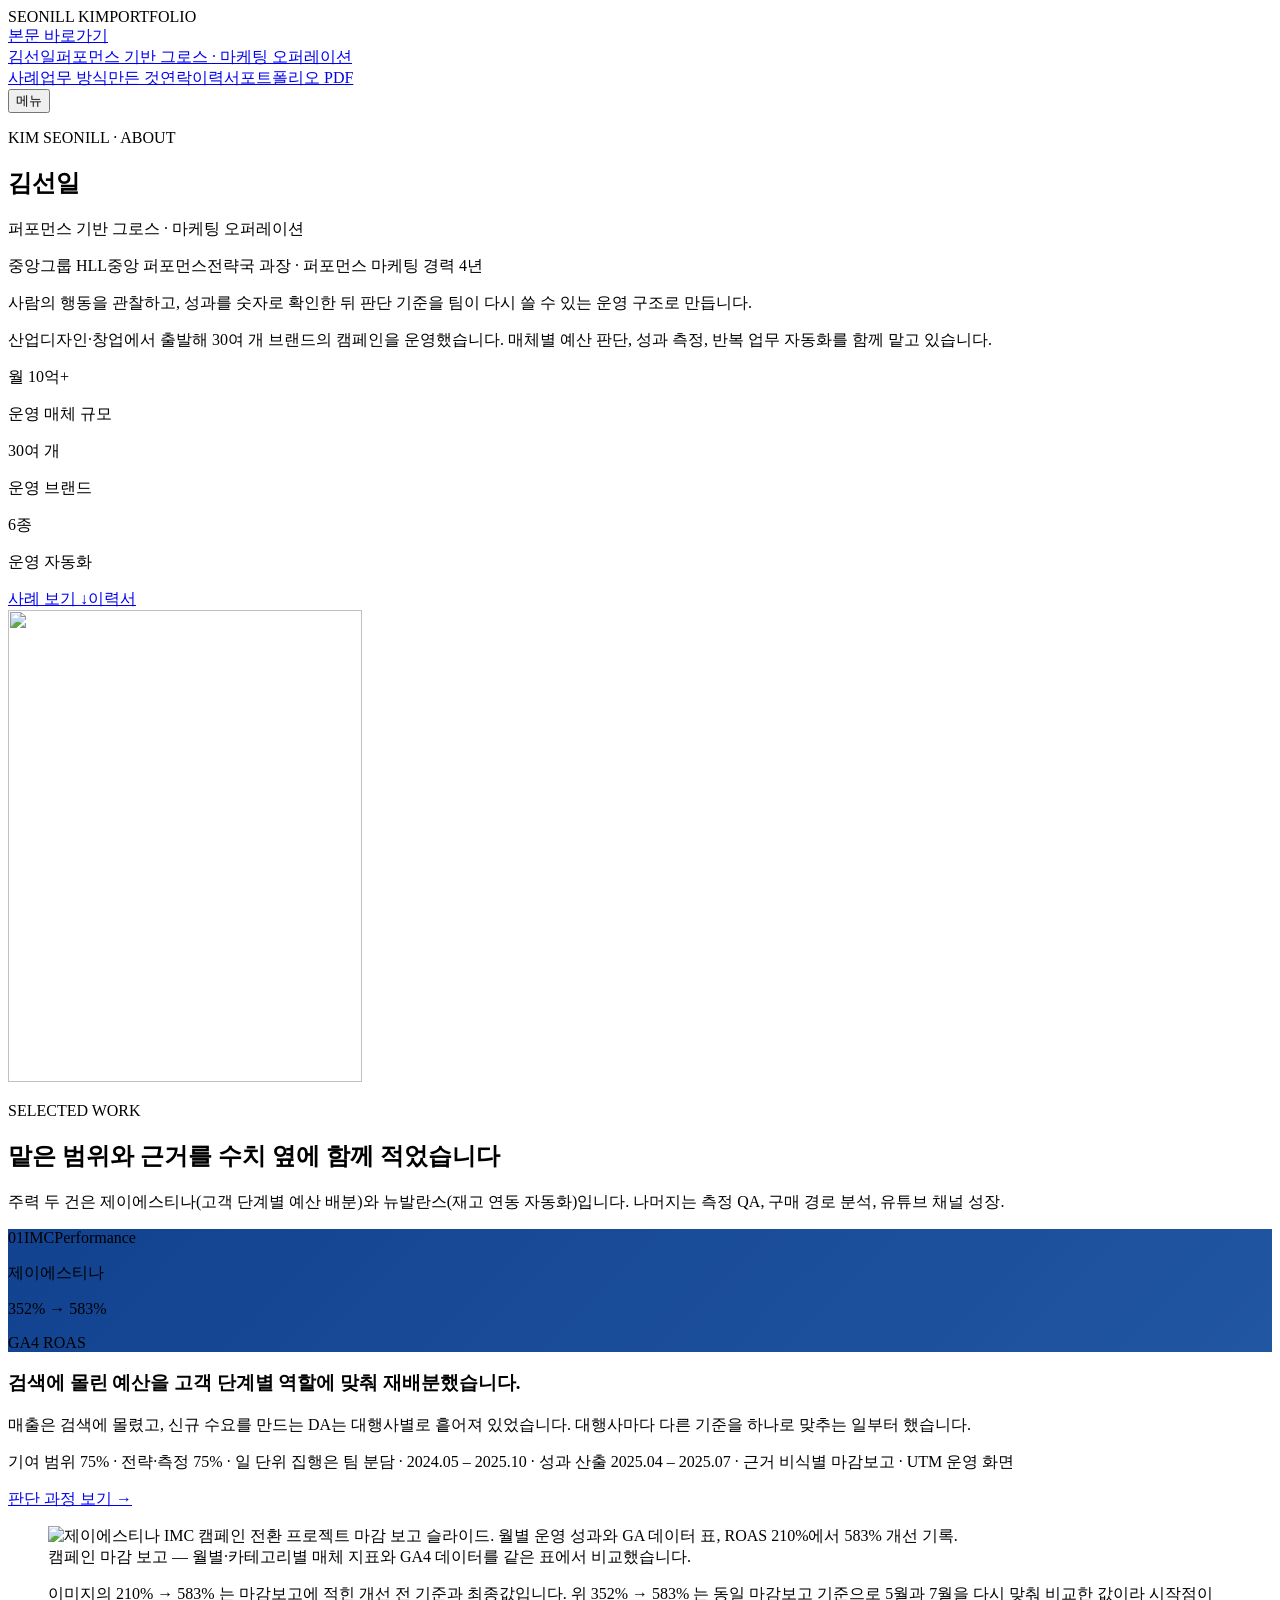
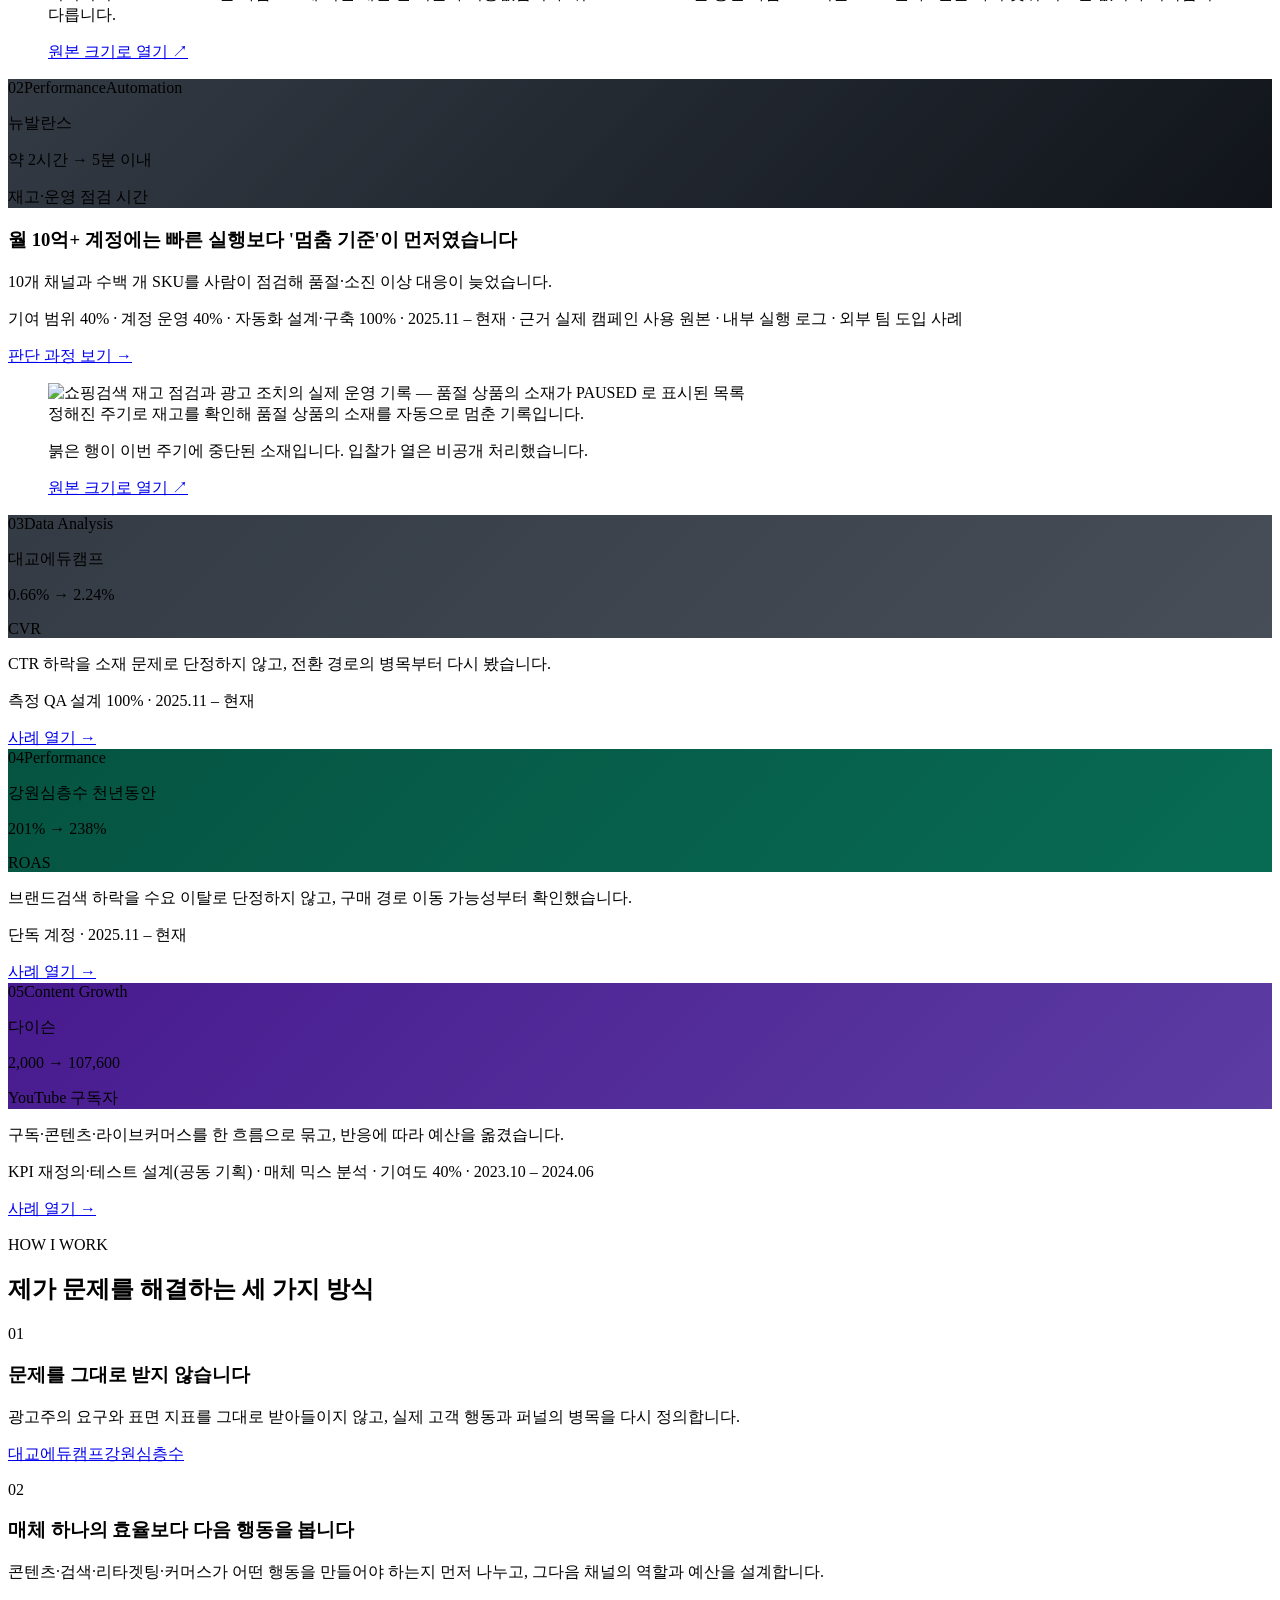
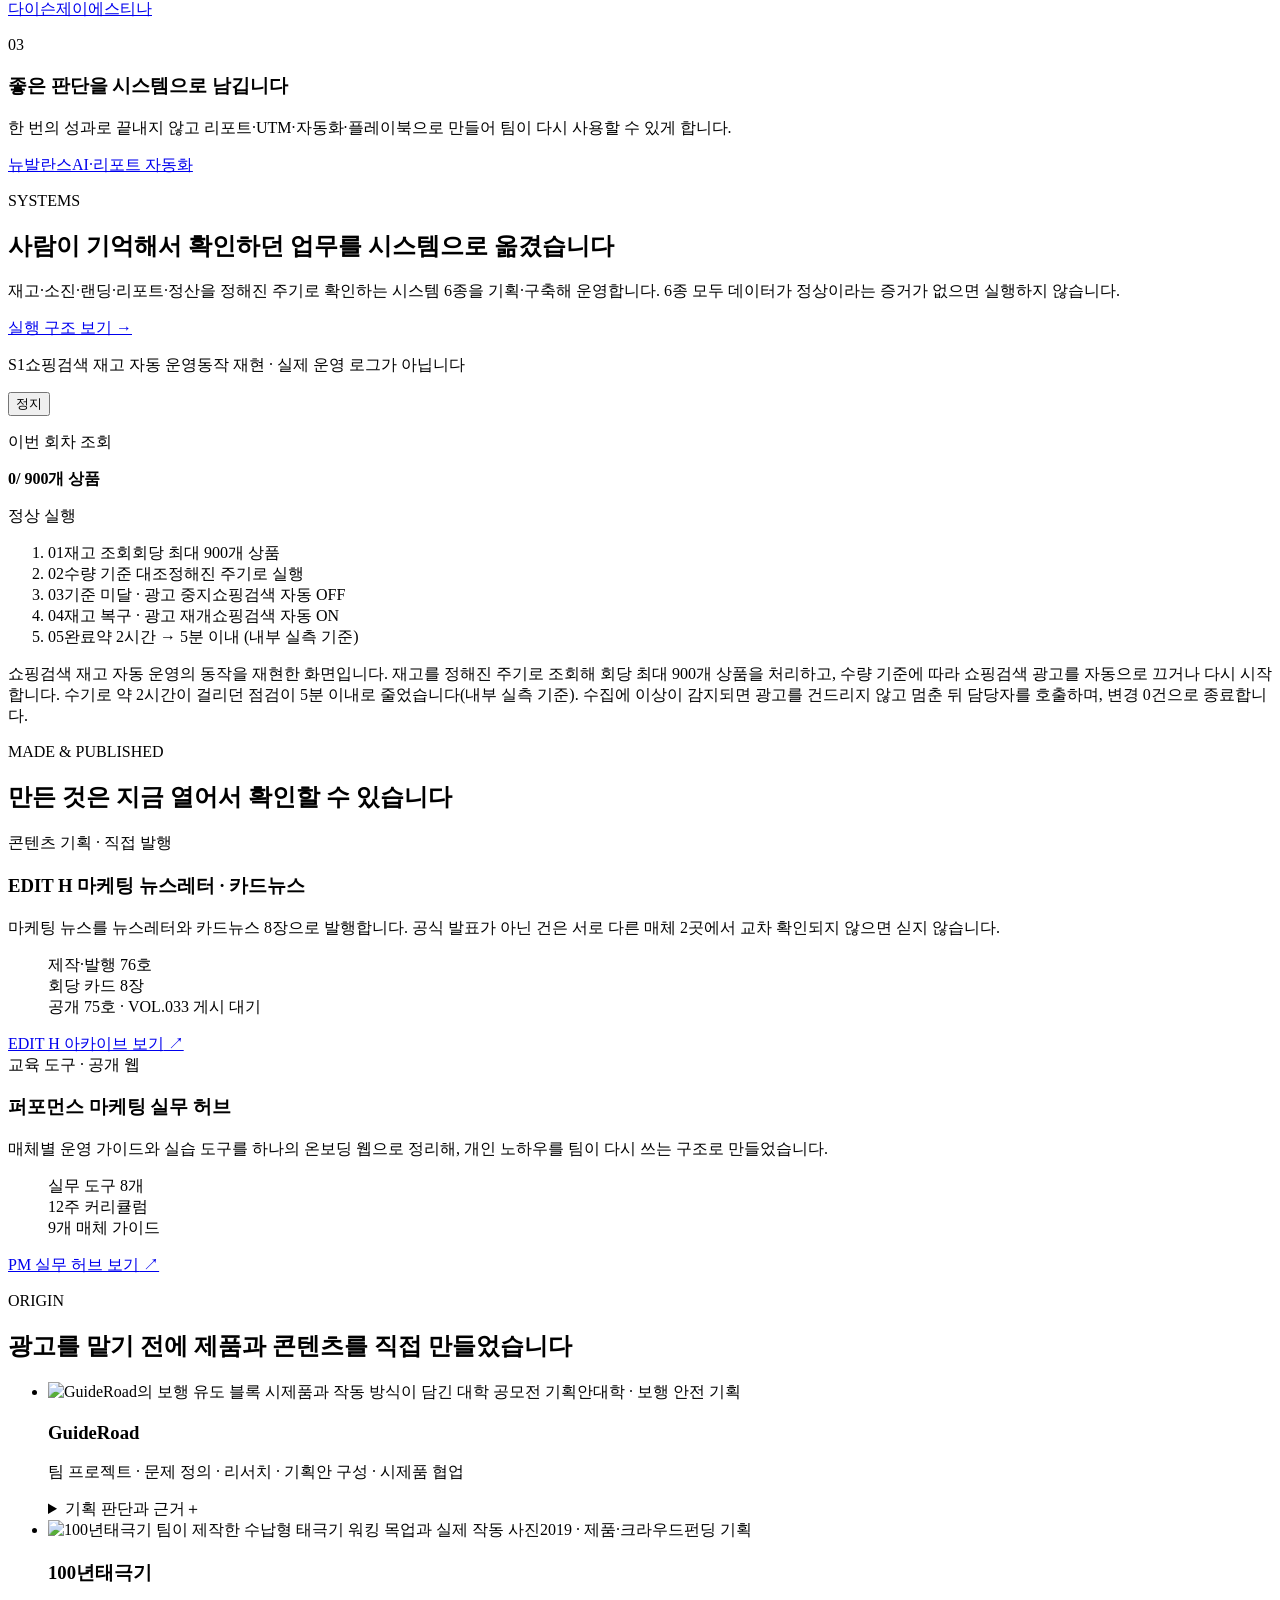
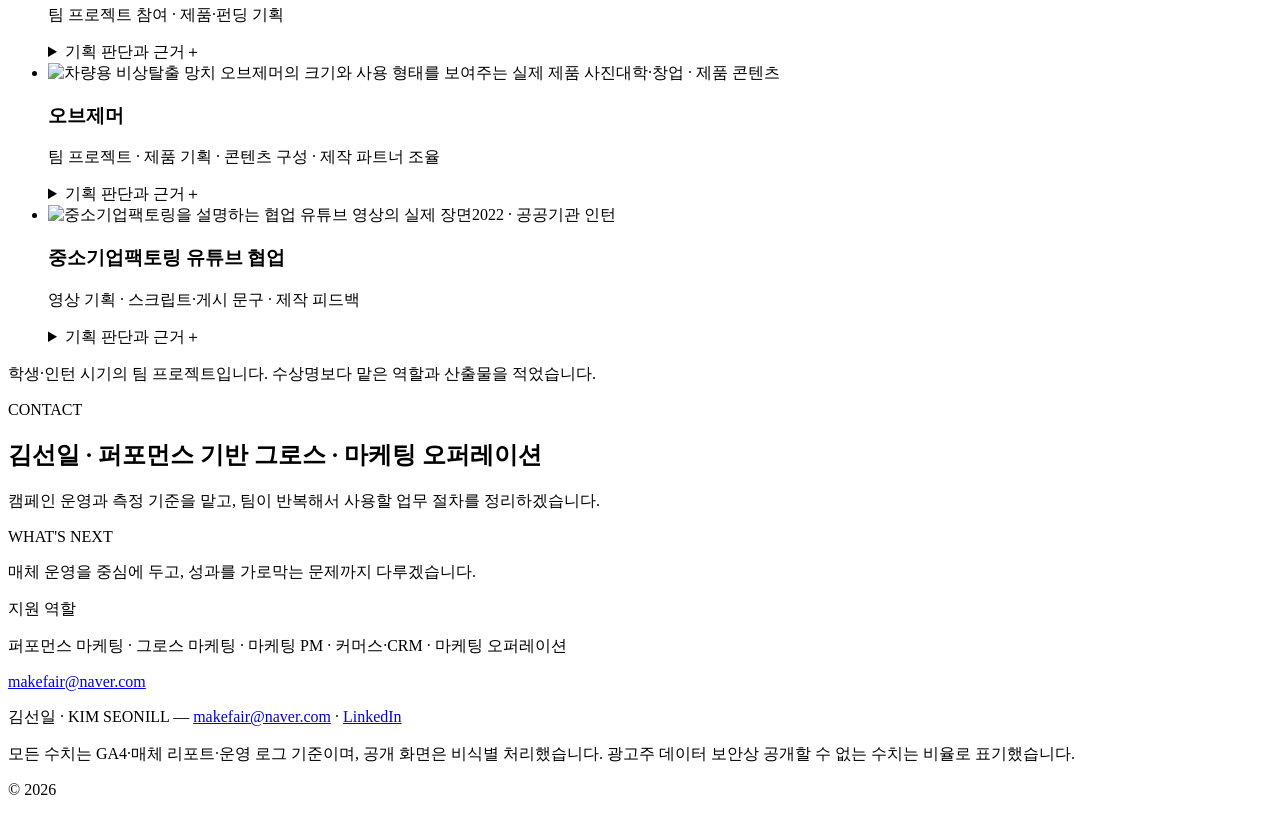
==== commit 4d7af9be: "Light-the-hero-with-a-CSS-wash The reference for this effect wants three.js plus React Three Fiber p" ====
--- a/index.html
+++ b/index.html
@@ -1 +1 @@
-<!DOCTYPE html><html lang="ko" data-edition="nw"><head><meta charSet="utf-8"/><meta name="viewport" content="width=device-width, initial-scale=1"/><link rel="preload" href="/kim-seonil-portfolio_new/fonts/Archivo-Var.woff2" as="font" crossorigin="" type="font/woff2"/><link rel="preload" href="/kim-seonil-portfolio_new/fonts/Pretendard-Regular.woff2" as="font" crossorigin="" type="font/woff2"/><link rel="preload" href="/kim-seonil-portfolio_new/fonts/Pretendard-SemiBold.woff2" as="font" crossorigin="" type="font/woff2"/><link rel="preload" href="/kim-seonil-portfolio_new/fonts/Pretendard-Bold.woff2" as="font" crossorigin="" type="font/woff2"/><link rel="preload" href="/kim-seonil-portfolio_new/fonts/JetBrainsMono-Var.woff2" as="font" crossorigin="" type="font/woff2"/><link rel="preload" href="/kim-seonil-portfolio_new/profile-kim-seonil.jpeg" as="image"/><link rel="stylesheet" href="/kim-seonil-portfolio_new/_next/static/chunks/3t21s_-ktnrbm.css" data-precedence="next"/><link rel="preload" as="script" fetchPriority="low" href="/kim-seonil-portfolio_new/_next/static/chunks/310vm2bl3xxpt.js"/><script src="/kim-seonil-portfolio_new/_next/static/chunks/19mx3mg6lkumu.js" async=""></script><script src="/kim-seonil-portfolio_new/_next/static/chunks/08ttfj81-47mu.js" async=""></script><script src="/kim-seonil-portfolio_new/_next/static/chunks/3z7po69-ilciy.js" async=""></script><script src="/kim-seonil-portfolio_new/_next/static/chunks/turbopack-2rr5ub_h4gsar.js" async=""></script><script src="/kim-seonil-portfolio_new/_next/static/chunks/3fntmmi971322.js" async="" crossorigin=""></script><script src="/kim-seonil-portfolio_new/_next/static/chunks/0f0hfnpn5v-ac.js" async="" crossorigin=""></script><script src="/kim-seonil-portfolio_new/_next/static/chunks/2kvz1-kaop-qp.js" async="" crossorigin=""></script><meta name="theme-color" content="#0b0d10"/><title>김선일 | 퍼포먼스 기반 그로스 · 마케팅 오퍼레이션</title><meta name="description" content="문제를 정의하고 성과로 검증한 뒤, 다시 쓸 수 있는 운영 구조로 남겨 온 김선일의 그로스·퍼포먼스 마케팅 포트폴리오입니다."/><meta name="author" content="김선일"/><meta name="robots" content="noindex, nofollow, noarchive, nosnippet"/><meta name="googlebot" content="noindex, nofollow, noarchive, nosnippet"/><meta name="copyright" content="© 2026 KIM SEONILL"/><meta name="content-owner" content="KIM SEONILL"/><meta name="usage-rights" content="All rights reserved. Unauthorized reproduction prohibited."/><meta property="og:title" content="김선일 | 퍼포먼스 기반 그로스 · 마케팅 오퍼레이션"/><meta property="og:description" content="문제를 정의하고 성과로 검증한 뒤, 다시 쓸 수 있는 운영 구조로 남겨 온 김선일의 그로스·퍼포먼스 마케팅 포트폴리오입니다."/><meta property="og:url" content="https://vetnam555-del.github.io/kim-seonil-portfolio_new/"/><meta property="og:site_name" content="KIM SEONILL Portfolio"/><meta property="og:locale" content="ko_KR"/><meta property="og:image" content="https://vetnam555-del.github.io/kim-seonil-portfolio_new/og-image.png"/><meta property="og:image:width" content="1200"/><meta property="og:image:height" content="630"/><meta property="og:image:alt" content="김선일 그로스 마케팅 · 마케팅 오퍼레이션 포트폴리오"/><meta property="og:type" content="website"/><meta name="twitter:card" content="summary_large_image"/><meta name="twitter:title" content="김선일 | 퍼포먼스 기반 그로스 · 마케팅 오퍼레이션"/><meta name="twitter:description" content="문제를 정의하고 성과로 검증한 뒤, 다시 쓸 수 있는 운영 구조로 남겨 온 김선일의 그로스·퍼포먼스 마케팅 포트폴리오입니다."/><meta name="twitter:image" content="https://vetnam555-del.github.io/kim-seonil-portfolio_new/og-image.png"/><meta name="twitter:image:alt" content="김선일 그로스 마케팅 · 마케팅 오퍼레이션 포트폴리오"/><meta name="twitter:image:width" content="1200"/><meta name="twitter:image:height" content="630"/><link rel="icon" href="/kim-seonil-portfolio_new/favicon.svg" type="image/svg+xml"/><link rel="icon" href="/kim-seonil-portfolio_new/favicon-32.png" sizes="32x32" type="image/png"/><link rel="apple-touch-icon" href="/kim-seonil-portfolio_new/apple-touch-icon.png" sizes="180x180"/><style>@font-face{font-family:"Pretendard";src:url("/kim-seonil-portfolio_new/fonts/Pretendard-Regular.woff2") format("woff2");font-weight:400;font-display:swap}@font-face{font-family:"Pretendard";src:url("/kim-seonil-portfolio_new/fonts/Pretendard-SemiBold.woff2") format("woff2");font-weight:600;font-display:swap}@font-face{font-family:"Pretendard";src:url("/kim-seonil-portfolio_new/fonts/Pretendard-Bold.woff2") format("woff2");font-weight:700;font-display:swap}@font-face{font-family:"Pretendard";src:url("/kim-seonil-portfolio_new/fonts/Pretendard-Black.woff2") format("woff2");font-weight:900;font-display:swap}@font-face{font-family:"Archivo";src:url("/kim-seonil-portfolio_new/fonts/Archivo-Var.woff2") format("woff2-variations");font-weight:100 900;font-stretch:62% 125%;font-display:swap}@font-face{font-family:"JetBrains Mono";src:url("/kim-seonil-portfolio_new/fonts/JetBrainsMono-Var.woff2") format("woff2-variations");font-weight:100 800;font-display:swap}</style><noscript><style>[style*="opacity:0"],[style*="opacity: 0"]{opacity:1!important;transform:none!important}.count-up-visual{display:none!important}.count-up-measure{visibility:visible!important}</style></noscript><script src="/kim-seonil-portfolio_new/_next/static/chunks/0cz1d0mv5g_q7.js" noModule=""></script></head><body class="content-protected"><div hidden=""><!--$--><!--/$--></div><div class="content-owner-mark" aria-hidden="true"><span>SEONILL KIM</span><span>PORTFOLIO</span></div><div class="scroll-progress" aria-hidden="true"></div><a href="#main" class="skip-link">본문 바로가기</a><header class="site-header fixed inset-x-0 top-0 z-50 bg-ink/92 backdrop-blur-md transition-colors border-b border-transparent"><div class="mx-auto flex h-[72px] w-full max-w-[1240px] items-center justify-between px-5 sm:px-10"><a class="-ml-2 inline-flex min-h-[44px] items-center px-2 font-mono text-mono font-bold tracking-[0.02em] text-on-ink" aria-label="김선일 포트폴리오 처음으로" href="/kim-seonil-portfolio_new/">김선일<span class="ml-2 hidden text-caption font-normal text-on-ink-2 sm:inline">퍼포먼스 기반 그로스 · 마케팅 오퍼레이션</span></a><nav class="hidden items-center gap-4 lg:flex" aria-label="주요 메뉴"><a class="inline-flex min-h-[44px] items-center text-small font-normal transition-colors text-on-ink-2 hover:text-on-ink" href="/kim-seonil-portfolio_new/#work">사례</a><a class="inline-flex min-h-[44px] items-center text-small font-normal transition-colors text-on-ink-2 hover:text-on-ink" href="/kim-seonil-portfolio_new/#method">업무 방식</a><a class="inline-flex min-h-[44px] items-center text-small font-normal transition-colors text-on-ink-2 hover:text-on-ink" href="/kim-seonil-portfolio_new/#automation">만든 것</a><a class="inline-flex min-h-[44px] items-center text-small font-normal transition-colors text-on-ink-2 hover:text-on-ink" href="/kim-seonil-portfolio_new/#contact">연락</a><a class="inline-flex min-h-[44px] items-center border border-rule-ink px-4 font-mono text-caption font-bold text-on-ink transition-colors hover:border-signal-ink hover:text-signal-ink" href="/kim-seonil-portfolio_new/resume/">이력서</a><a href="/kim-seonil-portfolio_new/kim-seonil-performance-marketing-portfolio.pdf?v=20260907" download="" class="inline-flex min-h-[44px] items-center border border-signal-ink px-4 font-mono text-caption font-bold text-signal-ink transition-colors hover:bg-signal-ink hover:text-ink" aria-label="김선일 퍼포먼스 마케팅 포트폴리오 PDF 다운로드">포트폴리오 PDF</a></nav><button type="button" class="inline-flex min-h-[44px] min-w-[44px] items-center justify-center border border-rule-ink px-3 font-mono text-caption font-bold text-on-ink transition-colors lg:hidden" aria-expanded="false" aria-controls="mobile-nav" aria-label="주요 메뉴 열기">메뉴</button></div><nav id="mobile-nav" hidden="" class="mobile-nav border-t border-rule-ink bg-ink px-5 pb-5 sm:px-10 lg:hidden" aria-label="주요 메뉴"><a class="flex min-h-[52px] items-center border-b border-rule-ink-2 text-body font-normal text-on-ink" href="/kim-seonil-portfolio_new/#work">사례</a><a class="flex min-h-[52px] items-center border-b border-rule-ink-2 text-body font-normal text-on-ink" href="/kim-seonil-portfolio_new/#method">업무 방식</a><a class="flex min-h-[52px] items-center border-b border-rule-ink-2 text-body font-normal text-on-ink" href="/kim-seonil-portfolio_new/#automation">만든 것</a><a class="flex min-h-[52px] items-center border-b border-rule-ink-2 text-body font-normal text-on-ink" href="/kim-seonil-portfolio_new/#contact">연락</a><div class="mt-4 grid gap-2 grid-cols-2"><a class="flex min-h-[52px] items-center justify-center bg-on-ink px-3 text-body font-bold text-ink" href="/kim-seonil-portfolio_new/resume/">이력서</a><a href="/kim-seonil-portfolio_new/kim-seonil-performance-marketing-portfolio.pdf?v=20260907" download="" class="flex min-h-[52px] items-center justify-center border border-signal-ink px-3 text-body font-bold text-signal-ink" aria-label="김선일 퍼포먼스 마케팅 포트폴리오 PDF 다운로드">포트폴리오 PDF</a></div></nav><div data-testid="scroll-progress" class="absolute inset-x-0 bottom-0 h-[2px] origin-left bg-signal-ink motion-reduce:hidden" style="transform:scaleX(0)" aria-hidden="true"></div></header><main id="main"><section id="hero" class="scroll-mt-[80px] py-14 md:py-[72px] lg:py-[88px] bg-bg text-ink pt-24 md:pt-32 lg:pt-36"><div class="mx-auto w-full max-w-[1240px] px-5 sm:px-10 "><div class="grid gap-12 lg:grid-cols-[1.35fr_1fr] lg:items-center lg:gap-20"><div class="min-w-0"><p class="font-mono text-mono font-bold text-ink-3 tracking-[0.14em] uppercase ">KIM SEONILL · ABOUT</p><h1 class="mt-6 text-cover text-ink">김선일</h1><p class="mt-3 text-deck text-ink-2">퍼포먼스 기반 그로스 · 마케팅 오퍼레이션</p><p class="mt-2 text-small text-ink-3">중앙그룹 HLL중앙 퍼포먼스전략국 과장<!-- --> · 퍼포먼스 마케팅 경력 4년</p><p class="mt-10 max-w-[32rem] text-h2 text-ink">사람의 행동을 관찰하고, 성과를 숫자로 확인한 뒤 판단 기준을 팀이 다시 쓸 수 있는 운영 구조로 만듭니다.</p><p class="mt-6 max-w-[36rem] text-body text-ink-2">산업디자인·창업에서 출발해 30여 개 브랜드의 캠페인을 운영했습니다. 매체별 예산 판단, 성과 측정, 반복 업무 자동화를 함께 맡고 있습니다.</p><div class="mt-12 grid max-w-[34rem] grid-cols-3 gap-6 border-t border-line pt-8"><div><p class="text-metric-sm text-ink">월 10억+</p><p class="mt-1 text-caption text-ink-3">운영 매체 규모</p></div><div><p class="text-metric-sm text-ink">30여 개</p><p class="mt-1 text-caption text-ink-3">운영 브랜드</p></div><div><p class="text-metric-sm text-ink">6종</p><p class="mt-1 text-caption text-ink-3">운영 자동화</p></div></div><div class="mt-10 flex flex-wrap gap-3"><a class="inline-flex min-h-[48px] items-center rounded-card bg-ink px-6 font-semibold text-on-ink" href="#work">사례 보기 ↓</a><a class="inline-flex min-h-[48px] items-center rounded-card border border-line px-6 font-semibold text-ink" href="/kim-seonil-portfolio_new/resume/">이력서</a></div></div><div class="hidden lg:block"><img src="/kim-seonil-portfolio_new/profile-kim-seonil.jpeg" alt="" width="354" height="472" class="w-full rounded-card border border-line-2 object-cover grayscale"/></div></div></div></section><section id="work" class="scroll-mt-[80px] py-14 md:py-[72px] lg:py-[88px] bg-paper text-ink "><div class="mx-auto w-full max-w-[1240px] px-5 sm:px-10 "><span id="projects" class="block h-0 scroll-mt-[80px]" aria-hidden="true"></span><p class="font-mono text-mono font-bold text-ink-3 tracking-[0.14em] uppercase ">SELECTED WORK</p><h2 class="mt-5 max-w-[34rem] text-h2 text-ink">맡은 범위와 근거를 수치 옆에 함께 적었습니다</h2><p class="mt-4 max-w-[38rem] text-small text-ink-3">주력 두 건은 제이에스티나(고객 단계별 예산 배분)와 뉴발란스(재고 연동 자동화)입니다. 나머지는 측정 QA, 구매 경로 분석, 유튜브 채널 성장.</p><div class="mt-16 flex flex-col gap-20"><article><div class="flex min-h-[15rem] flex-col justify-between rounded-card p-8 md:min-h-[17rem] md:p-10" style="background-image:linear-gradient(0deg, rgba(0,0,0,0.34), rgba(0,0,0,0.34)),linear-gradient(135deg, #1B64DA, #3182F6)"><div class="flex flex-wrap items-center gap-x-3 gap-y-2"><span class="font-mono text-mono font-bold tracking-[0.08em] text-on-ink">01</span><span class="font-mono text-mono tracking-[0.06em] text-on-ink-2 uppercase">IMC</span><span class="font-mono text-mono tracking-[0.06em] text-on-ink-2 uppercase">Performance</span></div><div class="mt-10"><p class="text-h3 font-semibold text-on-ink">제이에스티나</p><div class="mt-3"><p class="text-metric whitespace-nowrap text-on-ink"><span class="text-on-ink-2">352%<!-- --> → </span>583%</p><p class="mt-2 text-caption text-on-ink-2">GA4 ROAS</p></div></div></div><div class="mt-10 grid gap-10 lg:grid-cols-[1fr_1fr] lg:gap-14"><div class="min-w-0"><h3 class="text-case-h text-ink">검색에 몰린 예산을 고객 단계별 역할에 맞춰 재배분했습니다.</h3><p class="mt-5 text-body text-ink-2">매출은 검색에 몰렸고, 신규 수요를 만드는 DA는 대행사별로 흩어져 있었습니다. 대행사마다 다른 기준을 하나로 맞추는 일부터 했습니다.</p><p class="mt-6 border-t border-line-2 pt-5 text-caption text-ink-3">기여 범위 <!-- -->75<!-- -->%<!-- --> · 전략·측정 75% · 일 단위 집행은 팀 분담<!-- --> · <!-- -->2024.05 – 2025.10 · 성과 산출 2025.04 – 2025.07<!-- --> · 근거 <!-- -->비식별 마감보고 · UTM 운영 화면</p><a class="mt-6 inline-flex min-h-[44px] items-center font-semibold text-accent underline underline-offset-4" href="/kim-seonil-portfolio_new/projects/jestina/">판단 과정 보기 →</a></div><figure class="min-w-0"><img width="1728" height="972" src="/kim-seonil-portfolio_new/evidence/jestina-performance.webp" alt="제이에스티나 IMC 캠페인 전환 프로젝트 마감 보고 슬라이드. 월별 운영 성과와 GA 데이터 표, ROAS 210%에서 583% 개선 기록." loading="lazy" decoding="async" class="w-full rounded-card border border-line-2 bg-bg-alt"/><figcaption class="mt-3 text-caption text-ink-3">캠페인 마감 보고 — 월별·카테고리별 매체 지표와 GA4 데이터를 같은 표에서 비교했습니다.</figcaption><p class="mt-2 text-caption text-ink-3">이미지의 210% → 583% 는 마감보고에 적힌 개선 전 기준과 최종값입니다. 위 352% → 583% 는 동일 마감보고 기준으로 5월과 7월을 다시 맞춰 비교한 값이라 시작점이 다릅니다.</p><a href="/kim-seonil-portfolio_new/evidence/jestina-performance.webp" target="_blank" rel="noopener noreferrer" class="mt-2 inline-flex min-h-[44px] items-center text-caption font-semibold text-accent underline underline-offset-4" aria-label="원본 크기로 열기 · 제이에스티나 IMC 캠페인 전환 프로젝트 마감 보고 슬라이드. 월별 운영 성과와 GA 데이터 표, ROAS 210%에서 583% 개선 기록. (새 탭)">원본 크기로 열기 ↗</a></figure></div></article><article><div class="flex min-h-[15rem] flex-col justify-between rounded-card p-8 md:min-h-[17rem] md:p-10" style="background-image:linear-gradient(0deg, rgba(0,0,0,0.34), rgba(0,0,0,0.34)),linear-gradient(135deg, #4E5968, #191F28)"><div class="flex flex-wrap items-center gap-x-3 gap-y-2"><span class="font-mono text-mono font-bold tracking-[0.08em] text-on-ink">02</span><span class="font-mono text-mono tracking-[0.06em] text-on-ink-2 uppercase">Performance</span><span class="font-mono text-mono tracking-[0.06em] text-on-ink-2 uppercase">Automation</span></div><div class="mt-10"><p class="text-h3 font-semibold text-on-ink">뉴발란스</p><div class="mt-3"><p class="text-metric whitespace-nowrap text-on-ink"><span class="text-on-ink-2">약 2시간<!-- --> → </span>5분 이내</p><p class="mt-2 text-caption text-on-ink-2">재고·운영 점검 시간</p></div></div></div><div class="mt-10 grid gap-10 lg:grid-cols-[1fr_1fr] lg:gap-14"><div class="min-w-0"><h3 class="text-case-h text-ink">월 10억+ 계정에는 빠른 실행보다 &#x27;멈춤 기준&#x27;이 먼저였습니다</h3><p class="mt-5 text-body text-ink-2">10개 채널과 수백 개 SKU를 사람이 점검해 품절·소진 이상 대응이 늦었습니다.</p><p class="mt-6 border-t border-line-2 pt-5 text-caption text-ink-3">기여 범위 <!-- -->40<!-- -->%<!-- --> · 계정 운영 40% · 자동화 설계·구축 100%<!-- --> · <!-- -->2025.11 – 현재<!-- --> · 근거 <!-- -->실제 캠페인 사용 원본 · 내부 실행 로그 · 외부 팀 도입 사례</p><a class="mt-6 inline-flex min-h-[44px] items-center font-semibold text-accent underline underline-offset-4" href="/kim-seonil-portfolio_new/projects/newbalance/">판단 과정 보기 →</a></div><figure class="min-w-0"><img width="1440" height="504" src="/kim-seonil-portfolio_new/evidence/automation-inventory-guard.webp" alt="쇼핑검색 재고 점검과 광고 조치의 실제 운영 기록 — 품절 상품의 소재가 PAUSED 로 표시된 목록" loading="lazy" decoding="async" class="w-full rounded-card border border-line-2 bg-bg-alt"/><figcaption class="mt-3 text-caption text-ink-3">정해진 주기로 재고를 확인해 품절 상품의 소재를 자동으로 멈춘 기록입니다.</figcaption><p class="mt-2 text-caption text-ink-3">붉은 행이 이번 주기에 중단된 소재입니다. 입찰가 열은 비공개 처리했습니다.</p><a href="/kim-seonil-portfolio_new/evidence/automation-inventory-guard.webp" target="_blank" rel="noopener noreferrer" class="mt-2 inline-flex min-h-[44px] items-center text-caption font-semibold text-accent underline underline-offset-4" aria-label="원본 크기로 열기 · 쇼핑검색 재고 점검과 광고 조치의 실제 운영 기록 — 품절 상품의 소재가 PAUSED 로 표시된 목록 (새 탭)">원본 크기로 열기 ↗</a></figure></div></article></div><div class="mt-20 grid gap-10 sm:grid-cols-2 lg:grid-cols-3"><article class="flex min-w-0 flex-col"><div class="flex flex-col justify-between rounded-card p-6" style="background-image:linear-gradient(0deg, rgba(0,0,0,0.34), rgba(0,0,0,0.34)),linear-gradient(135deg, #4E5968, #6B7684)"><div class="flex items-center gap-3"><span class="font-mono text-mono font-bold tracking-[0.08em] text-on-ink">03</span><span class="font-mono text-mono tracking-[0.06em] text-on-ink-2 uppercase">Data Analysis</span></div><div class="mt-8"><p class="text-small font-semibold text-on-ink">대교에듀캠프</p><div class="mt-2"><p class="text-metric-sm whitespace-nowrap text-on-ink"><span class="text-on-ink-2">0.66%<!-- --> → </span>2.24%</p><p class="mt-2 text-caption text-on-ink-2">CVR</p></div></div></div><p class="mt-5 flex-1 text-small text-ink-2">CTR 하락을 소재 문제로 단정하지 않고, 전환 경로의 병목부터 다시 봤습니다.</p><p class="mt-4 text-caption text-ink-3">측정 QA 설계 100%<!-- --> · <!-- -->2025.11 – 현재</p><a class="mt-4 inline-flex min-h-[44px] items-center text-small font-semibold text-accent underline underline-offset-4" href="/kim-seonil-portfolio_new/projects/daekyo/">사례 열기 →</a></article><article class="flex min-w-0 flex-col"><div class="flex flex-col justify-between rounded-card p-6" style="background-image:linear-gradient(0deg, rgba(0,0,0,0.34), rgba(0,0,0,0.34)),linear-gradient(135deg, #087F63, #0BA37F)"><div class="flex items-center gap-3"><span class="font-mono text-mono font-bold tracking-[0.08em] text-on-ink">04</span><span class="font-mono text-mono tracking-[0.06em] text-on-ink-2 uppercase">Performance</span></div><div class="mt-8"><p class="text-small font-semibold text-on-ink">강원심층수 천년동안</p><div class="mt-2"><p class="text-metric-sm whitespace-nowrap text-on-ink"><span class="text-on-ink-2">201%<!-- --> → </span>238%</p><p class="mt-2 text-caption text-on-ink-2">ROAS</p></div></div></div><p class="mt-5 flex-1 text-small text-ink-2">브랜드검색 하락을 수요 이탈로 단정하지 않고, 구매 경로 이동 가능성부터 확인했습니다.</p><p class="mt-4 text-caption text-ink-3">단독 계정<!-- --> · <!-- -->2025.11 – 현재</p><a class="mt-4 inline-flex min-h-[44px] items-center text-small font-semibold text-accent underline underline-offset-4" href="/kim-seonil-portfolio_new/projects/gangwon/">사례 열기 →</a></article><article class="flex min-w-0 flex-col"><div class="flex flex-col justify-between rounded-card p-6" style="background-image:linear-gradient(0deg, rgba(0,0,0,0.34), rgba(0,0,0,0.34)),linear-gradient(135deg, #6D28D9, #8B5CF6)"><div class="flex items-center gap-3"><span class="font-mono text-mono font-bold tracking-[0.08em] text-on-ink">05</span><span class="font-mono text-mono tracking-[0.06em] text-on-ink-2 uppercase">Content Growth</span></div><div class="mt-8"><p class="text-small font-semibold text-on-ink">다이슨</p><div class="mt-2"><p class="text-metric-sm whitespace-nowrap text-on-ink"><span class="text-on-ink-2">2,000<!-- --> → </span>107,600</p><p class="mt-2 text-caption text-on-ink-2">YouTube 구독자</p></div></div></div><p class="mt-5 flex-1 text-small text-ink-2">구독·콘텐츠·라이브커머스를 한 흐름으로 묶고, 반응에 따라 예산을 옮겼습니다.</p><p class="mt-4 text-caption text-ink-3">KPI 재정의·테스트 설계(공동 기획) · 매체 믹스 분석 · 기여도 40%<!-- --> · <!-- -->2023.10 – 2024.06</p><a class="mt-4 inline-flex min-h-[44px] items-center text-small font-semibold text-accent underline underline-offset-4" href="/kim-seonil-portfolio_new/projects/dyson/">사례 열기 →</a></article></div></div></section><section id="method" class="scroll-mt-[80px] py-14 md:py-[72px] lg:py-[88px] bg-bg text-ink "><div class="mx-auto w-full max-w-[1240px] px-5 sm:px-10 "><span id="skills" class="block h-0 scroll-mt-[80px]" aria-hidden="true"></span><span id="story" class="block h-0 scroll-mt-[80px]" aria-hidden="true"></span><span id="why-studio" class="block h-0 scroll-mt-[80px]" aria-hidden="true"></span><p class="font-mono text-mono font-bold text-ink-3 tracking-[0.14em] uppercase ">HOW I WORK</p><h2 class="mt-5 text-h2 text-ink">제가 문제를 해결하는 세 가지 방식</h2><div class="mt-14 grid gap-12 md:grid-cols-3"><div class="border-t border-line pt-7"><span class="font-mono text-mono font-bold tracking-[0.08em] text-accent">01</span><h3 class="mt-4 text-h3 text-ink">문제를 그대로 받지 않습니다</h3><p class="mt-4 text-small text-ink-2">광고주의 요구와 표면 지표를 그대로 받아들이지 않고, 실제 고객 행동과 퍼널의 병목을 다시 정의합니다.</p><p class="mt-5 flex flex-wrap gap-x-3 gap-y-1 text-caption text-ink-3"><a class="underline underline-offset-4" href="/kim-seonil-portfolio_new/projects/daekyo/">대교에듀캠프</a><a class="underline underline-offset-4" href="/kim-seonil-portfolio_new/projects/gangwon/">강원심층수</a></p></div><div class="border-t border-line pt-7"><span class="font-mono text-mono font-bold tracking-[0.08em] text-accent">02</span><h3 class="mt-4 text-h3 text-ink">매체 하나의 효율보다 다음 행동을 봅니다</h3><p class="mt-4 text-small text-ink-2">콘텐츠·검색·리타겟팅·커머스가 어떤 행동을 만들어야 하는지 먼저 나누고, 그다음 채널의 역할과 예산을 설계합니다.</p><p class="mt-5 flex flex-wrap gap-x-3 gap-y-1 text-caption text-ink-3"><a class="underline underline-offset-4" href="/kim-seonil-portfolio_new/projects/dyson/">다이슨</a><a class="underline underline-offset-4" href="/kim-seonil-portfolio_new/projects/jestina/">제이에스티나</a></p></div><div class="border-t border-line pt-7"><span class="font-mono text-mono font-bold tracking-[0.08em] text-accent">03</span><h3 class="mt-4 text-h3 text-ink">좋은 판단을 시스템으로 남깁니다</h3><p class="mt-4 text-small text-ink-2">한 번의 성과로 끝내지 않고 리포트·UTM·자동화·플레이북으로 만들어 팀이 다시 사용할 수 있게 합니다.</p><p class="mt-5 flex flex-wrap gap-x-3 gap-y-1 text-caption text-ink-3"><a class="underline underline-offset-4" href="/kim-seonil-portfolio_new/projects/newbalance/">뉴발란스</a><a class="underline underline-offset-4" href="/kim-seonil-portfolio_new/projects/automation/">AI·리포트 자동화</a></p></div></div></div></section><section id="automation" class="scroll-mt-[80px] py-14 md:py-[72px] lg:py-[88px] bg-ink text-on-ink "><div class="mx-auto w-full max-w-[1240px] px-5 sm:px-10 "><p class="font-mono text-mono font-bold text-ink-3 tracking-[0.14em] uppercase text-accent">SYSTEMS</p><h2 class="mt-5 max-w-[34rem] text-h2 text-on-ink">사람이 기억해서 확인하던 업무를 시스템으로 옮겼습니다</h2><p class="mt-6 max-w-[40rem] text-body text-on-ink-2">재고·소진·랜딩·리포트·정산을 정해진 주기로 확인하는 시스템 6종을 기획·구축해 운영합니다. 6종 모두 데이터가 정상이라는 증거가 없으면 실행하지 않습니다.</p><a class="mt-10 inline-flex min-h-[48px] items-center rounded-card bg-on-ink px-6 font-semibold text-ink" href="/kim-seonil-portfolio_new/projects/automation/">실행 구조 보기 →</a><div class="mt-14"><div class="mt-10 border border-rule-ink bg-ink text-on-ink"><div class="flex flex-wrap items-center justify-between gap-x-4 gap-y-2 border-b border-rule-ink-2 px-5 py-3 sm:px-6"><p class="flex flex-wrap items-baseline gap-x-3 font-mono text-mono font-bold tracking-[0.03em]"><span class="text-system-ink">S1</span><span class="text-on-ink">쇼핑검색 재고 자동 운영</span><span class="font-normal text-on-ink-2">동작 재현 · 실제 운영 로그가 아닙니다</span></p><button type="button" aria-pressed="false" class="inline-flex min-h-[36px] items-center border border-rule-ink-2 px-3 font-mono text-mono font-bold text-on-ink transition-colors hover:border-signal-ink hover:text-signal-ink focus-visible:outline-2 focus-visible:outline-offset-4 focus-visible:outline-signal">정지</button></div><div class="grid grid-cols-1 gap-y-6 px-5 py-7 sm:px-6 lg:grid-cols-[minmax(0,20rem)_minmax(0,1fr)] lg:gap-x-10"><div><p class="font-mono text-mono text-on-ink-2">이번 회차 조회</p><p class="figure mt-2 text-metric tabular-nums text-on-ink" style="font-stretch:116%;font-weight:800">0<span class="ml-2 font-mono text-mono font-bold text-on-ink-2">/ 900개 상품</span></p><p class="mt-4 border-t border-rule-ink-2 pt-3 font-mono text-mono leading-[1.6] text-on-ink-2">정상 실행</p></div><ol class="flex flex-col" aria-hidden="true"><li class="flex items-baseline gap-3 border-b border-rule-ink-2 py-2.5 last:border-b-0 opacity-100 transition-opacity duration-300"><span class="font-mono text-mono font-bold text-system-ink">01</span><span class="flex flex-wrap items-baseline gap-x-3"><span class="font-mono text-mono font-bold text-on-ink">재고 조회</span><span class="font-mono text-mono text-on-ink-2">회당 최대 900개 상품</span></span></li><li class="flex items-baseline gap-3 border-b border-rule-ink-2 py-2.5 last:border-b-0 opacity-35 transition-opacity duration-300"><span class="font-mono text-mono font-bold text-on-ink-2">02</span><span class="flex flex-wrap items-baseline gap-x-3"><span class="font-mono text-mono font-bold text-on-ink-2">수량 기준 대조</span><span class="font-mono text-mono text-on-ink-2">정해진 주기로 실행</span></span></li><li class="flex items-baseline gap-3 border-b border-rule-ink-2 py-2.5 last:border-b-0 opacity-35 transition-opacity duration-300"><span class="font-mono text-mono font-bold text-on-ink-2">03</span><span class="flex flex-wrap items-baseline gap-x-3"><span class="font-mono text-mono font-bold text-on-ink-2">기준 미달 · 광고 중지</span><span class="font-mono text-mono text-on-ink-2">쇼핑검색 자동 OFF</span></span></li><li class="flex items-baseline gap-3 border-b border-rule-ink-2 py-2.5 last:border-b-0 opacity-35 transition-opacity duration-300"><span class="font-mono text-mono font-bold text-on-ink-2">04</span><span class="flex flex-wrap items-baseline gap-x-3"><span class="font-mono text-mono font-bold text-on-ink-2">재고 복구 · 광고 재개</span><span class="font-mono text-mono text-on-ink-2">쇼핑검색 자동 ON</span></span></li><li class="flex items-baseline gap-3 border-b border-rule-ink-2 py-2.5 last:border-b-0 opacity-35 transition-opacity duration-300"><span class="font-mono text-mono font-bold text-on-ink-2">05</span><span class="flex flex-wrap items-baseline gap-x-3"><span class="font-mono text-mono font-bold text-on-ink-2">완료</span><span class="font-mono text-mono text-on-ink-2">약 2시간 → 5분 이내 (내부 실측 기준)</span></span></li></ol><p class="sr-only">쇼핑검색 재고 자동 운영의 동작을 재현한 화면입니다. 재고를 정해진 주기로 조회해 회당 최대 900개 상품을 처리하고, 수량 기준에 따라 쇼핑검색 광고를 자동으로 끄거나 다시 시작합니다. 수기로 약 2시간이 걸리던 점검이 5분 이내로 줄었습니다(내부 실측 기준). 수집에 이상이 감지되면 광고를 건드리지 않고 멈춘 뒤 담당자를 호출하며, 변경 0건으로 종료합니다.</p></div></div></div></div></section><section id="made" class="scroll-mt-[80px] py-14 md:py-[72px] lg:py-[88px] bg-paper text-ink "><div class="mx-auto w-full max-w-[1240px] px-5 sm:px-10 "><p class="font-mono text-mono font-bold text-ink-3 tracking-[0.14em] uppercase ">MADE &amp; PUBLISHED</p><h2 class="mt-5 max-w-[36rem] text-h2 text-ink">만든 것은 지금 열어서 확인할 수 있습니다</h2><div class="mt-14 grid gap-10 md:grid-cols-2"><article class="flex flex-col border-t border-line pt-7"><span class="font-mono text-mono tracking-[0.06em] text-ink-3">콘텐츠 기획 · 직접 발행</span><h3 class="mt-4 text-h3 text-ink">EDIT H 마케팅 뉴스레터 · 카드뉴스</h3><p class="mt-4 text-small leading-[1.75] text-ink-2">마케팅 뉴스를 뉴스레터와 카드뉴스 8장으로 발행합니다. 공식 발표가 아닌 건은 서로 다른 매체 2곳에서 교차 확인되지 않으면 싣지 않습니다.</p><dl class="mt-6 flex flex-wrap gap-x-5 gap-y-1.5"><dd class="text-caption text-ink-3">제작·발행 76호</dd><dd class="text-caption text-ink-3">회당 카드 8장</dd><dd class="text-caption text-ink-3">공개 75호 · VOL.033 게시 대기</dd></dl><a href="https://vetnam555-del.github.io/edit-h-archive/" target="_blank" rel="noopener noreferrer" class="mt-7 inline-flex min-h-[44px] items-center font-semibold text-accent underline underline-offset-4">EDIT H 아카이브 보기<!-- --> ↗</a></article><article class="flex flex-col border-t border-line pt-7"><span class="font-mono text-mono tracking-[0.06em] text-ink-3">교육 도구 · 공개 웹</span><h3 class="mt-4 text-h3 text-ink">퍼포먼스 마케팅 실무 허브</h3><p class="mt-4 text-small leading-[1.75] text-ink-2">매체별 운영 가이드와 실습 도구를 하나의 온보딩 웹으로 정리해, 개인 노하우를 팀이 다시 쓰는 구조로 만들었습니다.</p><dl class="mt-6 flex flex-wrap gap-x-5 gap-y-1.5"><dd class="text-caption text-ink-3">실무 도구 8개</dd><dd class="text-caption text-ink-3">12주 커리큘럼</dd><dd class="text-caption text-ink-3">9개 매체 가이드</dd></dl><a href="https://vetnam555-del.github.io/pm-hub/" target="_blank" rel="noopener noreferrer" class="mt-7 inline-flex min-h-[44px] items-center font-semibold text-accent underline underline-offset-4">PM 실무 허브 보기<!-- --> ↗</a></article></div></div></section><section id="origin" class="scroll-mt-[80px] py-14 md:py-[72px] lg:py-[88px] bg-bg text-ink "><div class="mx-auto w-full max-w-[1240px] px-5 sm:px-10 "><span id="creative-roots" class="block h-0 scroll-mt-[80px]" aria-hidden="true"></span><p class="font-mono text-mono font-bold text-ink-3 tracking-[0.14em] uppercase ">ORIGIN</p><h2 class="mt-5 max-w-[36rem] text-h2 text-ink">광고를 맡기 전에 제품과 콘텐츠를 직접 만들었습니다</h2><ul class="mt-14 grid gap-8 sm:grid-cols-2 lg:grid-cols-4"><li class="border-t border-line pt-6"><img width="1200" height="675" src="/kim-seonil-portfolio_new/evidence/creative-origin-plan.webp" alt="GuideRoad의 보행 유도 블록 시제품과 작동 방식이 담긴 대학 공모전 기획안" loading="lazy" decoding="async" class="mb-5 w-full rounded-card border border-line-2 object-cover"/><span class="font-mono text-mono tracking-[0.06em] text-ink-3">대학 · 보행 안전 기획</span><h3 class="mt-3 text-body font-semibold text-ink">GuideRoad</h3><p class="mt-2.5 text-caption leading-[1.7] text-ink-3">팀 프로젝트 · 문제 정의 · 리서치 · 기획안 구성 · 시제품 협업</p></li><li class="border-t border-line pt-6"><img width="1500" height="844" src="/kim-seonil-portfolio_new/evidence/creative-origin-flag.webp" alt="100년태극기 팀이 제작한 수납형 태극기 워킹 목업과 실제 작동 사진" loading="lazy" decoding="async" class="mb-5 w-full rounded-card border border-line-2 object-cover"/><span class="font-mono text-mono tracking-[0.06em] text-ink-3">2019 · 제품·크라우드펀딩 기획</span><h3 class="mt-3 text-body font-semibold text-ink">100년태극기</h3><p class="mt-2.5 text-caption leading-[1.7] text-ink-3">팀 프로젝트 참여 · 제품·펀딩 기획</p></li><li class="border-t border-line pt-6"><img width="1200" height="794" src="/kim-seonil-portfolio_new/evidence/creative-origin-objemer.webp" alt="차량용 비상탈출 망치 오브제머의 크기와 사용 형태를 보여주는 실제 제품 사진" loading="lazy" decoding="async" class="mb-5 w-full rounded-card border border-line-2 object-cover"/><span class="font-mono text-mono tracking-[0.06em] text-ink-3">대학·창업 · 제품 콘텐츠</span><h3 class="mt-3 text-body font-semibold text-ink">오브제머</h3><p class="mt-2.5 text-caption leading-[1.7] text-ink-3">팀 프로젝트 · 제품 기획 · 콘텐츠 구성 · 제작 파트너 조율</p></li><li class="border-t border-line pt-6"><img width="1200" height="675" src="/kim-seonil-portfolio_new/evidence/creative-origin-youtube.webp" alt="중소기업팩토링을 설명하는 협업 유튜브 영상의 실제 장면" loading="lazy" decoding="async" class="mb-5 w-full rounded-card border border-line-2 object-cover"/><span class="font-mono text-mono tracking-[0.06em] text-ink-3">2022 · 공공기관 인턴</span><h3 class="mt-3 text-body font-semibold text-ink">중소기업팩토링 유튜브 협업</h3><p class="mt-2.5 text-caption leading-[1.7] text-ink-3">영상 기획 · 스크립트·게시 문구 · 제작 피드백</p></li></ul><p class="mt-10 max-w-[42rem] text-caption text-ink-3">학생·인턴 시기의 팀 프로젝트입니다. 수상명보다 맡은 역할과 산출물을 적었습니다.</p></div></section><section id="contact" class="scroll-mt-[80px] py-14 md:py-[72px] lg:py-[88px] bg-bg text-ink "><div class="mx-auto w-full max-w-[1240px] px-5 sm:px-10 "><span id="career" class="block h-0 scroll-mt-[80px]" aria-hidden="true"></span><p class="font-mono text-mono font-bold text-ink-3 tracking-[0.14em] uppercase ">CONTACT</p><h2 class="mt-5 text-h2 text-ink">김선일<!-- --> · <!-- -->퍼포먼스 기반 그로스 · 마케팅 오퍼레이션</h2><p class="mt-6 max-w-[34rem] text-body text-ink-2">캠페인 운영과 측정 기준을 맡고, 팀이 반복해서 사용할 업무 절차를 정리하겠습니다.</p><p class="mt-12 font-mono text-mono tracking-[0.06em] text-ink-3">WHAT&#x27;S NEXT</p><p class="mt-4 max-w-[36rem] text-h3 leading-[1.55] text-ink">매체 운영을 중심에 두고, 성과를 가로막는 문제까지 다루겠습니다.</p><p class="mt-10 text-caption text-ink-3">지원 역할</p><p class="mt-2 max-w-[34rem] text-small text-ink-2">퍼포먼스 마케팅 · 그로스 마케팅 · 마케팅 PM · 커머스·CRM · 마케팅 오퍼레이션</p><a href="mailto:makefair@naver.com" class="mt-8 inline-flex min-h-[48px] items-center text-h3 font-semibold text-accent underline underline-offset-4">makefair@naver.com</a></div></section><!--$--><!--/$--></main><footer class="site-footer border-t border-line py-10"><div class="mx-auto w-full max-w-[1240px] px-5 sm:px-10"><p class="text-caption text-ink-3">김선일<!-- --> · <!-- -->KIM SEONILL<!-- --> —<!-- --> <a href="mailto:makefair@naver.com" class="text-accent hover:underline" aria-label="makefair@naver.com 이메일 주소 복사" title="이메일 주소 복사">makefair@naver.com</a><span class="sr-only" role="status" aria-live="polite"></span> <!-- -->·<!-- --> <a href="https://www.linkedin.com/in/%EC%84%A0%EC%9D%BC-%EA%B9%80-b28a1021b/" target="_blank" rel="noopener" class="text-accent hover:underline">LinkedIn</a></p><p class="mt-2 text-caption text-ink-3">모든 수치는 GA4·매체 리포트·운영 로그 기준이며, 공개 화면은 비식별 처리했습니다. 광고주 데이터 보안상 공개할 수 없는 수치는 비율로 표기했습니다.</p><p class="mt-2 text-caption text-ink-3">© <!-- -->2026</p></div></footer><script src="/kim-seonil-portfolio_new/_next/static/chunks/310vm2bl3xxpt.js" id="_R_" async=""></script><script>(self.__next_f=self.__next_f||[]).push([0])</script><script>self.__next_f.push([1,"1:\"$Sreact.fragment\"\n2:I[19709,[\"/kim-seonil-portfolio_new/_next/static/chunks/3fntmmi971322.js\",\"/kim-seonil-portfolio_new/_next/static/chunks/0f0hfnpn5v-ac.js\"],\"MotionRuntime\"]\n3:I[10569,[\"/kim-seonil-portfolio_new/_next/static/chunks/3fntmmi971322.js\",\"/kim-seonil-portfolio_new/_next/static/chunks/0f0hfnpn5v-ac.js\"],\"default\"]\n4:I[2971,[\"/kim-seonil-portfolio_new/_next/static/chunks/3fntmmi971322.js\",\"/kim-seonil-portfolio_new/_next/static/chunks/0f0hfnpn5v-ac.js\"],\"default\"]\n5:I[39756,[\"/kim-seonil-portfolio_new/_next/static/chunks/3fntmmi971322.js\",\"/kim-seonil-portfolio_new/_next/static/chunks/0f0hfnpn5v-ac.js\"],\"default\"]\n6:I[37457,[\"/kim-seonil-portfolio_new/_next/static/chunks/3fntmmi971322.js\",\"/kim-seonil-portfolio_new/_next/static/chunks/0f0hfnpn5v-ac.js\"],\"default\"]\n7:I[22016,[\"/kim-seonil-portfolio_new/_next/static/chunks/3fntmmi971322.js\",\"/kim-seonil-portfolio_new/_next/static/chunks/0f0hfnpn5v-ac.js\",\"/kim-seonil-portfolio_new/_next/static/chunks/2kvz1-kaop-qp.js\"],\"\"]\n8:I[52700,[\"/kim-seonil-portfolio_new/_next/static/chunks/3fntmmi971322.js\",\"/kim-seonil-portfolio_new/_next/static/chunks/0f0hfnpn5v-ac.js\",\"/kim-seonil-portfolio_new/_next/static/chunks/2kvz1-kaop-qp.js\"],\"default\"]\nc:I[68027,[\"/kim-seonil-portfolio_new/_next/static/chunks/3fntmmi971322.js\",\"/kim-seonil-portfolio_new/_next/static/chunks/0f0hfnpn5v-ac.js\"],\"default\",1]\n:HL[\"/kim-seonil-portfolio_new/_next/static/chunks/3t21s_-ktnrbm.css\",\"style\"]\n:HL[\"/kim-seonil-portfolio_new/fonts/Archivo-Var.woff2\",\"font\",{\"crossOrigin\":\"\",\"type\":\"font/woff2\"}]\n:HL[\"/kim-seonil-portfolio_new/fonts/Pretendard-Regular.woff2\",\"font\",{\"crossOrigin\":\"\",\"type\":\"font/woff2\"}]\n:HL[\"/kim-seonil-portfolio_new/fonts/Pretendard-SemiBold.woff2\",\"font\",{\"crossOrigin\":\"\",\"type\":\"font/woff2\"}]\n:HL[\"/kim-seonil-portfolio_new/fonts/Pretendard-Bold.woff2\",\"font\",{\"crossOrigin\":\"\",\"type\":\"font/woff2\"}]\n:HL[\"/kim-seonil-portfolio_new/fonts/JetBrainsMono-Var.woff2\",\"font\",{\"crossOrigin\":\"\",\"type\":\"font/woff2\"}]\n0:{\"P\":null,\"c\":[\"\",\"\"],\"q\":\"\",\"i\":false,\"f\":[[[\"\",{\"children\":[\"__PAGE__\",{},\"$undefined\",\"$undefined\",4608]},\"$undefined\",\"$undefined\",4624],[[\"$\",\"$1\",\"c\",{\"children\":[[[\"$\",\"link\",\"0\",{\"rel\":\"stylesheet\",\"href\":\"/kim-seonil-portfolio_new/_next/static/chunks/3t21s_-ktnrbm.css\",\"precedence\":\"next\",\"crossOrigin\":\"$undefined\",\"nonce\":\"$undefined\"}],[\"$\",\"script\",\"script-0\",{\"src\":\"/kim-seonil-portfolio_new/_next/static/chunks/3fntmmi971322.js\",\"async\":true,\"nonce\":\"$undefined\"}],[\"$\",\"script\",\"script-1\",{\"src\":\"/kim-seonil-portfolio_new/_next/static/chunks/0f0hfnpn5v-ac.js\",\"async\":true,\"nonce\":\"$undefined\"}]],[\"$\",\"html\",null,{\"lang\":\"ko\",\"data-edition\":\"nw\",\"children\":[[\"$\",\"head\",null,{\"children\":[[\"$\",\"style\",null,{\"dangerouslySetInnerHTML\":{\"__html\":\"@font-face{font-family:\\\"Pretendard\\\";src:url(\\\"/kim-seonil-portfolio_new/fonts/Pretendard-Regular.woff2\\\") format(\\\"woff2\\\");font-weight:400;font-display:swap}@font-face{font-family:\\\"Pretendard\\\";src:url(\\\"/kim-seonil-portfolio_new/fonts/Pretendard-SemiBold.woff2\\\") format(\\\"woff2\\\");font-weight:600;font-display:swap}@font-face{font-family:\\\"Pretendard\\\";src:url(\\\"/kim-seonil-portfolio_new/fonts/Pretendard-Bold.woff2\\\") format(\\\"woff2\\\");font-weight:700;font-display:swap}@font-face{font-family:\\\"Pretendard\\\";src:url(\\\"/kim-seonil-portfolio_new/fonts/Pretendard-Black.woff2\\\") format(\\\"woff2\\\");font-weight:900;font-display:swap}@font-face{font-family:\\\"Archivo\\\";src:url(\\\"/kim-seonil-portfolio_new/fonts/Archivo-Var.woff2\\\") format(\\\"woff2-variations\\\");font-weight:100 900;font-stretch:62% 125%;font-display:swap}@font-face{font-family:\\\"JetBrains Mono\\\";src:url(\\\"/kim-seonil-portfolio_new/fonts/JetBrainsMono-Var.woff2\\\") format(\\\"woff2-variations\\\");font-weight:100 800;font-display:swap}\"}}],[\"$\",\"noscript\",null,{\"dangerouslySetInnerHTML\":{\"__html\":\"\u003cstyle\u003e[style*=\\\"opacity:0\\\"],[style*=\\\"opacity: 0\\\"]{opacity:1!important;transform:none!important}.count-up-visual{display:none!important}.count-up-measure{visibility:visible!important}\u003c/style\u003e\"}}]]}],[\"$\",\"body\",null,{\"className\":\"content-protected\",\"children\":[[\"$\",\"$L2\",null,{}],[\"$\",\"$L3\",null,{}],[\"$\",\"div\",null,{\"className\":\"scroll-progress\",\"aria-hidden\":\"true\"}],[\"$\",\"a\",null,{\"href\":\"#main\",\"className\":\"skip-link\",\"children\":\"본문 바로가기\"}],[\"$\",\"$L4\",null,{}],[\"$\",\"main\",null,{\"id\":\"main\",\"children\":[\"$\",\"$L5\",null,{\"parallelRouterKey\":\"children\",\"error\":\"$undefined\",\"errorStyles\":\"$undefined\",\"errorScripts\":\"$undefined\",\"template\":[\"$\",\"$L6\",null,{}],\"templateStyles\":\"$undefined\",\"templateScripts\":\"$undefined\",\"notFound\":[[\"$\",\"section\",null,{\"className\":\"flex min-h-[calc(100vh-72px)] items-center bg-bg-alt pt-[72px]\",\"children\":[\"$\",\"div\",null,{\"className\":\"mx-auto w-full max-w-[1240px] px-5 sm:px-10 \",\"children\":[\"$\",\"div\",null,{\"className\":\"max-w-[38rem] border-t-2 border-accent py-12 sm:py-16\",\"children\":[[\"$\",\"p\",null,{\"className\":\"tnum text-caption font-semibold text-accent\",\"children\":\"404\"}],[\"$\",\"h1\",null,{\"className\":\"mt-4 text-[2rem] leading-[1.25] font-bold tracking-normal sm:text-h1\",\"children\":\"요청한 페이지를 찾을 수 없습니다.\"}],[\"$\",\"p\",null,{\"className\":\"mt-4 text-small text-ink-2 sm:text-body\",\"children\":\"주소가 바뀌었거나 삭제된 페이지입니다. 포트폴리오의 대표 사례 목록에서 다시 확인해 주세요.\"}],[\"$\",\"$L7\",null,{\"href\":\"/#projects\",\"className\":\"mt-8 inline-flex min-h-[52px] items-center justify-center rounded-card bg-accent px-6 text-small font-semibold text-white transition-colors hover:bg-accent-hover\",\"children\":\"대표 사례로 돌아가기\"}]]}]}]}],[]],\"forbidden\":\"$undefined\",\"unauthorized\":\"$undefined\"}]}],[\"$\",\"footer\",null,{\"className\":\"site-footer border-t border-line py-10\",\"children\":[\"$\",\"div\",null,{\"className\":\"mx-auto w-full max-w-[1240px] px-5 sm:px-10\",\"children\":[[\"$\",\"p\",null,{\"className\":\"text-caption text-ink-3\",\"children\":[\"김선일\",\" · \",\"KIM SEONILL\",\" —\",\" \",[\"$\",\"$L8\",null,{\"email\":\"makefair@naver.com\",\"className\":\"text-accent hover:underline\"}],\" \",null,\"·\",\" \",[\"$\",\"a\",null,{\"href\":\"https://www.linkedin.com/in/%EC%84%A0%EC%9D%BC-%EA%B9%80-b28a1021b/\",\"target\":\"_blank\",\"rel\":\"noopener\",\"className\":\"text-accent hover:underline\",\"children\":\"LinkedIn\"}]]}],[\"$\",\"p\",null,{\"className\":\"mt-2 text-caption text-ink-3\",\"children\":\"모든 수치는 GA4·매체 리포트·운영 로그 기준이며, 공개 화면은 비식별 처리했습니다. 광고주 데이터 보안상 공개할 수 없는 수치는 비율로 표기했습니다.\"}],\"$L9\"]}]}],null]}]]}]]}],{\"children\":[\"$La\",{},null,false,null]},null,false,null],\"$Lb\",false]],\"m\":\"$undefined\",\"G\":[\"$c\",[\"$Ld\"]],\"S\":true,\"h\":null,\"r\":\"$undefined\",\"s\":\"$undefined\",\"a\":\"$undefined\",\"l\":\"$undefined\",\"p\":\"$undefined\",\"d\":\"$undefined\",\"b\":\"iOcpaTQB2AVIWogQ3pnxh\"}\n19:I[97367,[\"/kim-seonil-portfolio_new/_next/static/chunks/3fntmmi971322.js\",\"/kim-seonil-portfolio_new/_next/static/chunks/0f0hfnpn5v-ac.js\"],\"ViewportBoundary\"]\n1b:I[97367,[\"/kim-seonil-portfolio_new/_next/static/chunks/3fntmmi971322.js\",\"/kim-seonil-portfolio_new/_next/static/chunks/0f0hfnpn5v-ac.js\"],\"MetadataBoundary\"]\n1c:\"$Sreact.suspense\"\n:HL[\"/kim-seonil-portfolio_new/profile-kim-seonil.jpeg\",\"image\"]\n9:[\"$\",\"p\",null,{\"className\":\"mt-2 text-caption text-ink-3\",\"children\":[\"© \",2026]}]\na:[\"$\",\"$1\",\"c\",{\"children\":[[[\"$\",\"section\",null,{\"id\":\"hero\",\"className\":\"scroll-mt-[80px] py-14 md:py-[72px] lg:py-[88px] bg-bg text-ink pt-24 md:pt-32 lg:pt-36\",\"children\":[\"$\",\"div\",null,{\"className\":\"mx-auto w-full max-w-[1240px] px-5 sm:px-10 \",\"children\":[\"$\",\"div\",null,{\"className\":\"grid gap-12 lg:grid-cols-[1.35fr_1fr] lg:items-center lg:gap-20\",\"children\":[[\"$\",\"div\",null,{\"className\":\"min-w-0\",\"children\":[[\"$\",\"p\",null,{\"className\":\"font-mono text-mono font-bold text-ink-3 tracking-[0.14em] uppercase \",\"children\":\"KIM SEONILL · ABOUT\"}],[\"$\",\"h1\",null,{\"className\":\"mt-6 text-cover text-ink\",\"children\":\"김선일\"}],[\"$\",\"p\",null,{\"className\":\"mt-3 text-deck text-ink-2\",\"children\":\"퍼포먼스 기반 그로스 · 마케팅 오퍼레이션\"}],[\"$\",\"p\",null,{\"className\":\"mt-2 text-small text-ink-3\",\"children\":[\"중앙그룹 HLL중앙 퍼포먼스전략국 과장\",\" · 퍼포먼스 마케팅 경력 4년\"]}],[\"$\",\"p\",null,{\"className\":\"mt-10 max-w-[32rem] text-h2 text-ink\",\"children\":\"사람의 행동을 관찰하고, 성과를 숫자로 확인한 뒤 판단 기준을 팀이 다시 쓸 수 있는 운영 구조로 만듭니다.\"}],[\"$\",\"p\",null,{\"className\":\"mt-6 max-w-[36rem] text-body text-ink-2\",\"children\":\"산업디자인·창업에서 출발해 30여 개 브랜드의 캠페인을 운영했습니다. 매체별 예산 판단, 성과 측정, 반복 업무 자동화를 함께 맡고 있습니다.\"}],[\"$\",\"div\",null,{\"className\":\"mt-12 grid max-w-[34rem] grid-cols-3 gap-6 border-t border-line pt-8\",\"children\":[[\"$\",\"div\",\"운영 매체 규모\",{\"children\":[[\"$\",\"p\",null,{\"className\":\"text-metric-sm text-ink\",\"children\":\"월 10억+\"}],[\"$\",\"p\",null,{\"className\":\"mt-1 text-caption text-ink-3\",\"children\":\"운영 매체 규모\"}]]}],[\"$\",\"div\",\"운영 브랜드\",{\"children\":[[\"$\",\"p\",null,{\"className\":\"text-metric-sm text-ink\",\"children\":\"30여 개\"}],[\"$\",\"p\",null,{\"className\":\"mt-1 text-caption text-ink-3\",\"children\":\"운영 브랜드\"}]]}],[\"$\",\"div\",\"운영 자동화\",{\"children\":[[\"$\",\"p\",null,{\"className\":\"text-metric-sm text-ink\",\"children\":\"6종\"}],[\"$\",\"p\",null,{\"className\":\"mt-1 text-caption text-ink-3\",\"children\":\"운영 자동화\"}]]}]]}],[\"$\",\"div\",null,{\"className\":\"mt-10 flex flex-wrap gap-3\",\"children\":[[\"$\",\"$L7\",null,{\"href\":\"#work\",\"className\":\"inline-flex min-h-[48px] items-center rounded-card bg-ink px-6 font-semibold text-on-ink\",\"children\":\"사례 보기 ↓\"}],[\"$\",\"$L7\",null,{\"href\":\"/resume/\",\"className\":\"inline-flex min-h-[48px] items-center rounded-card border border-line px-6 font-semibold text-ink\",\"children\":\"이력서\"}]]}]]}],[\"$\",\"div\",null,{\"className\":\"hidden lg:block\",\"children\":[\"$\",\"img\",null,{\"src\":\"/kim-seonil-portfolio_new/profile-kim-seonil.jpeg\",\"alt\":\"\",\"width\":354,\"height\":472,\"className\":\"w-full rounded-card border border-line-2 object-cover grayscale\"}]}]]}]}]}],[\"$\",\"section\",null,{\"id\":\"work\",\"className\":\"scroll-mt-[80px] py-14 md:py-[72px] lg:py-[88px] bg-paper text-ink \",\"children\":[\"$\",\"div\",null,{\"className\":\"mx-auto w-full max-w-[1240px] px-5 sm:px-10 \",\"children\":[[\"$\",\"span\",null,{\"id\":\"projects\",\"className\":\"block h-0 scroll-mt-[80px]\",\"aria-hidden\":\"true\"}],[\"$\",\"p\",null,{\"className\":\"font-mono text-mono font-bold text-ink-3 tracking-[0.14em] uppercase \",\"children\":\"SELECTED WORK\"}],[\"$\",\"h2\",null,{\"className\":\"mt-5 max-w-[34rem] text-h2 text-ink\",\"children\":\"맡은 범위와 근거를 수치 옆에 함께 적었습니다\"}],[\"$\",\"p\",null,{\"className\":\"mt-4 max-w-[38rem] text-small text-ink-3\",\"children\":\"주력 두 건은 제이에스티나(고객 단계별 예산 배분)와 뉴발란스(재고 연동 자동화)입니다. 나머지는 측정 QA, 구매 경로 분석, 유튜브 채널 성장.\"}],[\"$\",\"div\",null,{\"className\":\"mt-16 flex flex-col gap-20\",\"children\":[[\"$\",\"article\",\"jestina\",{\"children\":[[\"$\",\"div\",null,{\"className\":\"flex min-h-[15rem] flex-col justify-between rounded-card p-8 md:min-h-[17rem] md:p-10\",\"style\":{\"backgroundImage\":\"linear-gradient(0deg, rgba(0,0,0,0.34), rgba(0,0,0,0.34)),linear-gradient(135deg, #1B64DA, #3182F6)\"},\"children\":[[\"$\",\"div\",null,{\"className\":\"flex flex-wrap items-center gap-x-3 gap-y-2\",\"children\":[[\"$\",\"span\",null,{\"className\":\"font-mono text-mono font-bold tracking-[0.08em] text-on-ink\",\"children\":\"01\"}],[[\"$\",\"span\",\"IMC\",{\"className\":\"font-mono text-mono tracking-[0.06em] text-on-ink-2 uppercase\",\"children\":\"IMC\"}],[\"$\",\"span\",\"Performance\",{\"className\":\"font-mono text-mono tracking-[0.06em] text-on-ink-2 uppercase\",\"children\":\"Performance\"}]]]}],[\"$\",\"div\",null,{\"className\":\"mt-10\",\"children\":[[\"$\",\"p\",null,{\"className\":\"text-h3 font-semibold text-on-ink\",\"children\":\"제이에스티나\"}],\"$Le\"]}]]}],\"$Lf\"]}],\"$L10\"]}],\"$L11\"]}]}],\"$L12\",\"$L13\",\"$L14\",\"$L15\",\"$L16\"],[\"$L17\"],\"$L18\"]}]\nb:[\"$\",\"$1\",\"h\",{\"children\":[null,[\"$\",\"$L19\",null,{\"children\":\"$L1a\"}],[\"$\",\"div\",null,{\"hidden\":true,\"children\":[\"$\",\"$L1b\",null,{\"children\":[\"$\",\"$1c\",null,{\"name\":\"Next.Metadata\",\"children\":\"$L1d\"}]}]}],null]}]\nd:[\"$\",\"link\",\"0\",{\"rel\":\"stylesheet\",\"href\":\"/kim-seonil-portfolio_new/_next/static/chunks/3t21s_-ktnrbm.css\",\"precedence\":\"next\",\"crossOrigin\":\"$undefined\",\"nonce\":\"$undefined\"}]\n20:I[89718,[\"/kim-seonil-portfolio_new/_next/static/chunks/3fntmmi971322.js\",\"/kim-seonil-portfolio_new/_next/static/chunks/0f0hfnpn5v-ac.js\",\"/kim-seonil-portfolio_new/_next/static/chunks/2kvz1-kaop-qp.js\"],\"default\"]\n21:I[97367,[\"/kim-seonil-portfolio_new/_next/static/chunks/3fntmmi971322.js\",\"/kim-seonil-portfolio_new/_next/static/chunks/0f0hfnpn5v-ac.js\"],\"OutletBoundary\"]\ne:[\"$\",\"div\",null,{\"className\":\"mt-3\",\"children\":[[\"$\",\"p\",null,{\"className\":\"text-metric whitespace-nowrap text-on-ink\",\"children\":[[\"$\",\"span\",null,{\"className\":\"text-on-ink-2\",\"children\":[\"352%\",\" → \"]}],\"583%\"]}],[\"$\",\"p\",null,{\"className\":\"mt-2 text-caption text-on-ink-2\",\"children\":\"GA4 ROAS\"}]]}]\nf:[\"$\",\"div\",null,{\"className\":\"mt-10 grid gap-10 lg:grid-cols-[1fr_1fr] lg:gap-14\",\"children\":[[\"$\",\"div\",null,{\"className\":\"min-w-0\",\"children\":[[\"$\",\"h3\",null,{\"className\":\"text-case-h text-ink\",\"children\":\"검색에 몰린 예산을 고객 단계별 역할에 맞춰 재배분했습니다.\"}],[\"$\",\"p\",null,{\"className\":\"mt-5 text-body text-ink-2\",\"children\":\"매출은 검색에 몰렸고, 신규 수요를 만드는 DA는 대행사별로 흩어져 있었습니다. 대행사마다 다른 기준을 하나로 맞추는 일부터 했습니다.\"}],[\"$\",\"p\",null,{\"className\":\"mt-6 border-t border-line-2 pt-5 text-caption text-ink-3\",\"children\":[\"기여 범위 \",75,\"%\",\" · 전략·측정 75% · 일 단위 집행은 팀 분담\",\" · \",\"2024.05 – 2025.10 · 성과 산출 2025.04 – 2025.07\",\" · 근거 \",\"비식별 마감보고 · UTM 운영 화면\"]}],[\"$\",\"$L7\",null,{\"href\":\"/projects/jestina/\",\"className\":\"mt-6 inline-flex min-h-[44px] items-center font-semibold text-accent underline underline-offset-4\",\"children\":\"판단 과정 보기 →\"}]]}],[\"$\",\"figure\",null,{\"className\":\"min-w-0\",\"children\":[[\"$\",\"img\",null,{\"width\":1728,\"height\":972,\"src\":\"/kim-seonil-portfolio_new/evidence/jestina-performance.webp\",\"alt\":\"제이에스티나 IMC 캠페인 전환 프로젝트 마감 보고 슬라이드. 월별 운영 성과와 GA 데이터 표, ROAS 210%에서 583% 개선 기록.\",\"loading\":\"lazy\",\"decoding\":\"async\",\"className\":\"w-full rounded-card border border-line-2 bg-bg-alt\"}],[\"$\",\"figcaption\",null,{\"className\":\"mt-3 text-caption text-ink-3\",\"children\":\"캠페인 마감 보고 — 월별·카테고리별 매체 지표와 GA4 데이터를 같은 표에서 비교했습니다.\"}],[\"$\",\"p\",null,{\"className\":\"mt-2 text-caption text-ink-3\",\"children\":\"이미지의 210% → 583% 는 마감보고에 적힌 개선 전 기준과 최종값입니다. 위 352% → 583% 는 동일 마감보고 기준으로 5월과 7월을 다시 맞춰 비교한 값이라 시작점이 다릅니다.\"}],[\"$\",\"a\",null,{\"href\":\"/kim-seonil-portfolio_new/evidence/jestina-performance.webp\",\"target\":\"_blank\",\"rel\":\"noopener noreferrer\",\"className\":\"mt-2 inline-flex min-h-[44px] items-center text-caption font-semibold text-accent underline underline-offset-4\",\"aria-label\":\"원본 크기로 열기 · 제이에스티나 IMC 캠페인 전환 프로젝트 마감 보고 슬라이드. 월별 운영 성과와 GA 데이터 표, ROAS 210%에서 583% 개선 기록. (새 탭)\",\"children\":\"원본 크기로 열기 ↗\"}]]}]]}]\n10:[\"$\",\"article\",\"newbalance\",{\"children\":[[\"$\",\"div\",null,{\"className\":\"flex min-h-[15rem] flex-col justify-between rounded-card p-8 md:min-h-[17rem] md:p-10\",\"style\":{\"backgroundImage\":\"linear-gradient(0deg, rgba(0,0,0,0.34), rgba(0,0,0,0.34)),linear-gradient(135deg, #4E5968, #191F28)\"},\"children\":[[\"$\",\"div\",null,{\"className\":\"flex flex-wrap items-center gap-x-3 gap-y-2\",\"children\":[[\"$\",\"span\",null,{\"className\":\"font-mono text-mono font-bold tracking-[0.08em] text-on-ink\",\"children\":\"02\"}],[[\"$\",\"span\",\"Performance\",{\"className\":\"font-mono text-mono tracking-[0.06em] text-on-ink-2 uppercase\",\"children\":\"Performance\"}],[\"$\",\"span\",\"Automation\",{\"className\":\"font-mono text-mono tracking-[0.06em] text-on-ink-2 uppercase\",\"children\":\"Automation\"}]]]}],[\"$\",\"div\",null,{\"className\":\"mt-10\",\"children\":[[\"$\",\"p\",null,{\"className\":\"text-h3 font-semibold text-on-ink\",\"children\":\"뉴발란스\"}],[\"$\",\"div\",null,{\"className\":\"mt-3\",\"children\":[[\"$\",\"p\",null,{\"className\":\"text-metric whitespace-nowrap text-on-ink\",\"children\":[[\"$\",\"span\",null,{\"className\":\"text-on-ink-2\",\"children\":[\"약 2시간\",\" → \"]}],\"5분 이내\"]}],[\"$\",\"p\",null,{\"className\":\"mt-2 text-caption text-on-ink-2\",\"children\":\"재고·운영 점검 시간\"}]]}]]}]]}],[\"$\",\"div\",null,{\"className\":\"mt-10 grid gap-10 lg:grid-cols-[1fr_1fr] lg:gap-14\",\"children\":[[\"$\",\"div\",null,{\"className\":\"min-w-0\",\"children\":[[\"$\",\"h3\",null,{\"className\":\"text-case-h text-ink\",\"children\":\"월 10억+ 계정에는 빠른 실행보다 '멈춤 기준'이 먼저였습니다\"}],[\"$\",\"p\",null,{\"className\":\"mt-5 text-body text-ink-2\",\"children\":\"10개 채널과 수백 개 SKU를 사람이 점검해 품절·소진 이상 대응이 늦었습니다.\"}],[\"$\",\"p\",null,{\"className\":\"mt-6 border-t border-line-2 pt-5 text-caption text-ink-3\",\"children\":[\"기여 범위 \",40,\"%\",\" · 계정 운영 40% · 자동화 설계·구축 100%\",\" · \",\"2025.11 – 현재\",\" · 근거 \",\"실제 캠페인 사용 원본 · 내부 실행 로그 · 외부 팀 도입 사례\"]}],[\"$\",\"$L7\",null,{\"href\":\"/projects/newbalance/\",\"className\":\"mt-6 inline-flex min-h-[44px] items-center font-semibold text-accent underline underline-offset-4\",\"children\":\"판단 과정 보기 →\"}]]}],[\"$\",\"figure\",null,{\"className\":\"min-w-0\",\"children\":[[\"$\",\"img\",null,{\"width\":1440,\"height\":504,\"src\":\"/kim-seonil-portfolio_new/evidence/automation-inventory-guard.webp\",\"alt\":\"쇼핑검색 재고 점검과 광고 조치의 실제 운영 기록 — 품절 상품의 소재가 PAUSED 로 표시된 목록\",\"loading\":\"lazy\",\"decoding\":\"async\",\"className\":\"w-full rounded-card border border-line-2 bg-bg-alt\"}],[\"$\",\"figcaption\",null,{\"className\":\"mt-3 text-caption text-ink-3\",\"children\":\"정해진 주기로 재고를 확인해 품절 상품의 소재를 자동으로 멈춘 기록입니다.\"}],[\"$\",\"p\",null,{\"className\":\"mt-2 text-caption text-ink-3\",\"children\":\"붉은 행이 이번 주기에 중단된 소재입니다. 입찰가 열은 비공개 처리했습니다.\"}],[\"$\",\"a\",null,{\"href\":\"/kim-seonil-portfolio_new/evidence/automation-inventory-guard.webp\",\"target\":\"_blank\",\"rel\":\"noopener noreferrer\",\"className\":\"mt-2 inline-flex min-h-[44px] items-center text-caption font-semibold text-accent underline underline-offset-4\",\"aria-label\":\"원본 크기로 열기 · 쇼핑검색 재고 점검과 광고 조치의 실제 운영 기록 — 품절 상품의 소재가 PAUSED 로 표시된 목록 (새 탭)\",\"children\":\"원본 크기로 열기 ↗\"}]]}]]}]]}]\n11:[\"$\",\"div\",null,{\"className\":\"mt-20 grid gap-10 sm:grid-cols-2 lg:grid-cols-3\",\"children\":[[\"$\",\"article\",\"daekyo\",{\"className\":\"flex min-w-0 flex-col\",\"children\":[[\"$\",\"div\",null,{\"className\":\"flex flex-col justify-between rounded-card p-6\",\"style\":{\"backgroundImage\":\"linear-gradient(0deg, rgba(0,0,0,0.34), rgba(0,0,0,0.34)),linear-gradient(135deg, #4E5968, #6B7684)\"},\"children\":[[\"$\",\"div\",null,{\"className\":\"flex items-center gap-3\",\"children\":[[\"$\",\"span\",null,{\"className\":\"font-mono text-mono font-bold tracking-[0.08em] text-on-ink\",\"children\":\"03\"}],[\"$\",\"span\",null,{\"className\":\"font-mono text-mono tracking-[0.06em] text-on-ink-2 uppercase\",\"children\":\"Data Analysis\"}]]}],[\"$\",\"div\",null,{\"className\":\"mt-8\",\"children\":[[\"$\",\"p\",null,{\"className\":\"text-small font-semibold text-on-ink\",\"children\":\"대교에듀캠프\"}],[\"$\",\"div\",null,{\"className\":\"mt-2\",\"children\":[[\"$\",\"p\",null,{\"className\":\"text-metric-sm whitespace-nowrap text-on-ink\",\"children\":[[\"$\",\"span\",null,{\"className\":\"text-on-ink-2\",\"children\":[\"0.66%\",\" → \"]}],\"2.24%\"]}],[\"$\",\"p\",null,{\"className\":\"mt-2 text-caption text-on-ink-2\",\"children\":\"CVR\"}]]}]]}]]}],[\"$\",\"p\",null,{\"className\":\"mt-5 flex-1 text-small text-ink-2\",\"children\":\"CTR 하락을 소재 문제로 단정하지 않고, 전환 경로의 병목부터 다시 봤습니다.\"}],[\"$\",\"p\",null,{\"className\":\"mt-4 text-caption text-ink-3\",\"children\":[\"측정 QA 설계 100%\",\" · \",\"2025.11 – 현재\"]}],[\"$\",\"$L7\",null,{\"href\":\"/projects/daekyo/\",\"className\":\"mt-4 inline-flex min-h-[44px] items-center text-small font-semibold text-accent underline underline-offset-4\",\"children\":\"사례 열기 →\"}]]}],[\"$\",\"article\",\"gangwon\",{\"className\":\"flex min-w-0 flex-col\",\"children\":[[\"$\",\"div\",null,{\"className\":\"flex flex-col justify-between rounded-card p-6\",\"style\":{\"backgroundImage\":\"linear-gradient(0deg, rgba(0,0,0,0.34), rgba(0,0,0,0.34)),linear-gradient(135deg, #087F63, #0BA37F)\"},\"children\":[[\"$\",\"div\",null,{\"className\":\"flex items-center gap-3\",\"children\":[[\"$\",\"span\",null,{\"className\":\"font-mono text-mono font-bold tracking-[0.08em] text-on-ink\",\"children\":\"04\"}],[\"$\",\"span\",null,{\"className\":\"font-mono text-mono tracking-[0.06em] text-on-ink-2 uppercase\",\"children\":\"Performance\"}]]}],[\"$\",\"div\",null,{\"className\":\"mt-8\",\"children\":[[\"$\",\"p\",null,{\"className\":\"text-small font-semibold text-on-ink\",\"children\":\"강원심층수 천년동안\"}],[\"$\",\"div\",null,{\"className\":\"mt-2\",\"children\":[[\"$\",\"p\",null,{\"className\":\"text-metric-sm whitespace-nowrap text-on-ink\",\"children\":[[\"$\",\"span\",null,{\"className\":\"text-on-ink-2\",\"children\":[\"201%\",\" → \"]}],\"238%\"]}],[\"$\",\"p\",null,{\"className\":\"mt-2 text-caption text-on-ink-2\",\"children\":\"ROAS\"}]]}]]}]]}],[\"$\",\"p\",null,{\"className\":\"mt-5 flex-1 text-small text-ink-2\",\"children\":\"브랜드검색 하락을 수요 이탈로 단정하지 않고, 구매 경로 이동 가능성부터 확인했습니다.\"}],[\"$\",\"p\",null,{\"className\":\"mt-4 text-caption text-ink-3\",\"children\":[\"단독 계정\",\" · \",\"2025.11 – 현재\"]}],[\"$\",\"$L7\",null,{\"href\":\"/projects/gangwon/\",\"className\":\"mt-4 inline-flex min-h-[44px] items-center text-small font-semibold text-accent underline underline-offset-4\",\"children\":\"사례 열기 →\"}]]}],[\"$\",\"article\",\"dyson\",{\"className\":\"flex min-w-0 flex-col\",\"children\":[[\"$\",\"div\",null,{\"className\":\"flex flex-col justify-between rounded-card p-6\",\"style\":{\"backgroundImage\":\"linear-gradient(0deg, rgba(0,0,0,0.34), rgba(0,0,0,0.34)),linear-gradient(135deg, #6D28D9, #8B5CF6)\"},\"children\":[[\"$\",\"div\",null,{\"className\":\"flex items-center gap-3\",\"children\":[[\"$\",\"span\",null,{\"className\":\"font-mono text-mono font-bold tracking-[0.08em] text-on-ink\",\"children\":\"05\"}],[\"$\",\"span\",null,{\"className\":\"font-mono text-mono tracking-[0.06em] text-on-ink-2 uppercase\",\"children\":\"Content Growth\"}]]}],[\"$\",\"div\",null,{\"className\":\"mt-8\",\"children\":[[\"$\",\"p\",null,{\"className\":\"text-small font-semibold text-on-ink\",\"children\":\"다이슨\"}],[\"$\",\"div\",null,{\"className\":\"mt-2\",\"children\":[[\"$\",\"p\",null,{\"className\":\"text-metric-sm whitespace-nowrap text-on-ink\",\"children\":[[\"$\",\"span\",null,{\"className\":\"text-on-ink-2\",\"children\":[\"2,000\",\" → \"]}],\"107,600\"]}],[\"$\",\"p\",null,{\"className\":\"mt-2 text-caption text-on-ink-2\",\"children\":\"YouTube 구독자\"}]]}]]}]]}],[\"$\",\"p\",null,{\"className\":\"mt-5 flex-1 text-small text-ink-2\",\"children\":\"구독·콘텐츠·라이브커머스를 한 흐름으로 묶고, 반응에 따라 예산을 옮겼습니다.\"}],\"$L1e\",\"$L1f\"]}]]}]\n"])</script><script>self.__next_f.push([1,"12:[\"$\",\"section\",null,{\"id\":\"method\",\"className\":\"scroll-mt-[80px] py-14 md:py-[72px] lg:py-[88px] bg-bg text-ink \",\"children\":[\"$\",\"div\",null,{\"className\":\"mx-auto w-full max-w-[1240px] px-5 sm:px-10 \",\"children\":[[\"$\",\"span\",null,{\"id\":\"skills\",\"className\":\"block h-0 scroll-mt-[80px]\",\"aria-hidden\":\"true\"}],[\"$\",\"span\",null,{\"id\":\"story\",\"className\":\"block h-0 scroll-mt-[80px]\",\"aria-hidden\":\"true\"}],[\"$\",\"span\",null,{\"id\":\"why-studio\",\"className\":\"block h-0 scroll-mt-[80px]\",\"aria-hidden\":\"true\"}],[\"$\",\"p\",null,{\"className\":\"font-mono text-mono font-bold text-ink-3 tracking-[0.14em] uppercase \",\"children\":\"HOW I WORK\"}],[\"$\",\"h2\",null,{\"className\":\"mt-5 text-h2 text-ink\",\"children\":\"제가 문제를 해결하는 세 가지 방식\"}],[\"$\",\"div\",null,{\"className\":\"mt-14 grid gap-12 md:grid-cols-3\",\"children\":[[\"$\",\"div\",\"01\",{\"className\":\"border-t border-line pt-7\",\"children\":[[\"$\",\"span\",null,{\"className\":\"font-mono text-mono font-bold tracking-[0.08em] text-accent\",\"children\":\"01\"}],[\"$\",\"h3\",null,{\"className\":\"mt-4 text-h3 text-ink\",\"children\":\"문제를 그대로 받지 않습니다\"}],[\"$\",\"p\",null,{\"className\":\"mt-4 text-small text-ink-2\",\"children\":\"광고주의 요구와 표면 지표를 그대로 받아들이지 않고, 실제 고객 행동과 퍼널의 병목을 다시 정의합니다.\"}],[\"$\",\"p\",null,{\"className\":\"mt-5 flex flex-wrap gap-x-3 gap-y-1 text-caption text-ink-3\",\"children\":[[\"$\",\"$L7\",\"daekyo\",{\"href\":\"/projects/daekyo/\",\"className\":\"underline underline-offset-4\",\"children\":\"대교에듀캠프\"}],[\"$\",\"$L7\",\"gangwon\",{\"href\":\"/projects/gangwon/\",\"className\":\"underline underline-offset-4\",\"children\":\"강원심층수\"}]]}]]}],[\"$\",\"div\",\"02\",{\"className\":\"border-t border-line pt-7\",\"children\":[[\"$\",\"span\",null,{\"className\":\"font-mono text-mono font-bold tracking-[0.08em] text-accent\",\"children\":\"02\"}],[\"$\",\"h3\",null,{\"className\":\"mt-4 text-h3 text-ink\",\"children\":\"매체 하나의 효율보다 다음 행동을 봅니다\"}],[\"$\",\"p\",null,{\"className\":\"mt-4 text-small text-ink-2\",\"children\":\"콘텐츠·검색·리타겟팅·커머스가 어떤 행동을 만들어야 하는지 먼저 나누고, 그다음 채널의 역할과 예산을 설계합니다.\"}],[\"$\",\"p\",null,{\"className\":\"mt-5 flex flex-wrap gap-x-3 gap-y-1 text-caption text-ink-3\",\"children\":[[\"$\",\"$L7\",\"dyson\",{\"href\":\"/projects/dyson/\",\"className\":\"underline underline-offset-4\",\"children\":\"다이슨\"}],[\"$\",\"$L7\",\"jestina\",{\"href\":\"/projects/jestina/\",\"className\":\"underline underline-offset-4\",\"children\":\"제이에스티나\"}]]}]]}],[\"$\",\"div\",\"03\",{\"className\":\"border-t border-line pt-7\",\"children\":[[\"$\",\"span\",null,{\"className\":\"font-mono text-mono font-bold tracking-[0.08em] text-accent\",\"children\":\"03\"}],[\"$\",\"h3\",null,{\"className\":\"mt-4 text-h3 text-ink\",\"children\":\"좋은 판단을 시스템으로 남깁니다\"}],[\"$\",\"p\",null,{\"className\":\"mt-4 text-small text-ink-2\",\"children\":\"한 번의 성과로 끝내지 않고 리포트·UTM·자동화·플레이북으로 만들어 팀이 다시 사용할 수 있게 합니다.\"}],[\"$\",\"p\",null,{\"className\":\"mt-5 flex flex-wrap gap-x-3 gap-y-1 text-caption text-ink-3\",\"children\":[[\"$\",\"$L7\",\"newbalance\",{\"href\":\"/projects/newbalance/\",\"className\":\"underline underline-offset-4\",\"children\":\"뉴발란스\"}],[\"$\",\"$L7\",\"automation\",{\"href\":\"/projects/automation/\",\"className\":\"underline underline-offset-4\",\"children\":\"AI·리포트 자동화\"}]]}]]}]]}]]}]}]\n13:[\"$\",\"section\",null,{\"id\":\"automation\",\"className\":\"scroll-mt-[80px] py-14 md:py-[72px] lg:py-[88px] bg-ink text-on-ink \",\"children\":[\"$\",\"div\",null,{\"className\":\"mx-auto w-full max-w-[1240px] px-5 sm:px-10 \",\"children\":[[\"$\",\"p\",null,{\"className\":\"font-mono text-mono font-bold text-ink-3 tracking-[0.14em] uppercase text-accent\",\"children\":\"SYSTEMS\"}],[\"$\",\"h2\",null,{\"className\":\"mt-5 max-w-[34rem] text-h2 text-on-ink\",\"children\":\"사람이 기억해서 확인하던 업무를 시스템으로 옮겼습니다\"}],[\"$\",\"p\",null,{\"className\":\"mt-6 max-w-[40rem] text-body text-on-ink-2\",\"children\":\"재고·소진·랜딩·리포트·정산을 정해진 주기로 확인하는 시스템 6종을 기획·구축해 운영합니다. 6종 모두 데이터가 정상이라는 증거가 없으면 실행하지 않습니다.\"}],[\"$\",\"$L7\",null,{\"href\":\"/projects/automation/\",\"className\":\"mt-10 inline-flex min-h-[48px] items-center rounded-card bg-on-ink px-6 font-semibold text-ink\",\"children\":\"실행 구조 보기 →\"}],[\"$\",\"div\",null,{\"className\":\"mt-14\",\"children\":[\"$\",\"$L20\",null,{}]}]]}]}]\n14:[\"$\",\"section\",null,{\"id\":\"made\",\"className\":\"scroll-mt-[80px] py-14 md:py-[72px] lg:py-[88px] bg-paper text-ink \",\"children\":[\"$\",\"div\",null,{\"className\":\"mx-auto w-full max-w-[1240px] px-5 sm:px-10 \",\"children\":[[\"$\",\"p\",null,{\"className\":\"font-mono text-mono font-bold text-ink-3 tracking-[0.14em] uppercase \",\"children\":\"MADE \u0026 PUBLISHED\"}],[\"$\",\"h2\",null,{\"className\":\"mt-5 max-w-[36rem] text-h2 text-ink\",\"children\":\"만든 것은 지금 열어서 확인할 수 있습니다\"}],[\"$\",\"div\",null,{\"className\":\"mt-14 grid gap-10 md:grid-cols-2\",\"children\":[[\"$\",\"article\",\"EDIT H 마케팅 뉴스레터 · 카드뉴스\",{\"className\":\"flex flex-col border-t border-line pt-7\",\"children\":[[\"$\",\"span\",null,{\"className\":\"font-mono text-mono tracking-[0.06em] text-ink-3\",\"children\":\"콘텐츠 기획 · 직접 발행\"}],[\"$\",\"h3\",null,{\"className\":\"mt-4 text-h3 text-ink\",\"children\":\"EDIT H 마케팅 뉴스레터 · 카드뉴스\"}],[\"$\",\"p\",null,{\"className\":\"mt-4 text-small leading-[1.75] text-ink-2\",\"children\":\"마케팅 뉴스를 뉴스레터와 카드뉴스 8장으로 발행합니다. 공식 발표가 아닌 건은 서로 다른 매체 2곳에서 교차 확인되지 않으면 싣지 않습니다.\"}],[\"$\",\"dl\",null,{\"className\":\"mt-6 flex flex-wrap gap-x-5 gap-y-1.5\",\"children\":[[\"$\",\"dd\",\"제작·발행 76호\",{\"className\":\"text-caption text-ink-3\",\"children\":\"제작·발행 76호\"}],[\"$\",\"dd\",\"회당 카드 8장\",{\"className\":\"text-caption text-ink-3\",\"children\":\"회당 카드 8장\"}],[\"$\",\"dd\",\"공개 75호 · VOL.033 게시 대기\",{\"className\":\"text-caption text-ink-3\",\"children\":\"공개 75호 · VOL.033 게시 대기\"}]]}],[\"$\",\"a\",null,{\"href\":\"https://vetnam555-del.github.io/edit-h-archive/\",\"target\":\"_blank\",\"rel\":\"noopener noreferrer\",\"className\":\"mt-7 inline-flex min-h-[44px] items-center font-semibold text-accent underline underline-offset-4\",\"children\":[\"EDIT H 아카이브 보기\",\" ↗\"]}]]}],[\"$\",\"article\",\"퍼포먼스 마케팅 실무 허브\",{\"className\":\"flex flex-col border-t border-line pt-7\",\"children\":[[\"$\",\"span\",null,{\"className\":\"font-mono text-mono tracking-[0.06em] text-ink-3\",\"children\":\"교육 도구 · 공개 웹\"}],[\"$\",\"h3\",null,{\"className\":\"mt-4 text-h3 text-ink\",\"children\":\"퍼포먼스 마케팅 실무 허브\"}],[\"$\",\"p\",null,{\"className\":\"mt-4 text-small leading-[1.75] text-ink-2\",\"children\":\"매체별 운영 가이드와 실습 도구를 하나의 온보딩 웹으로 정리해, 개인 노하우를 팀이 다시 쓰는 구조로 만들었습니다.\"}],[\"$\",\"dl\",null,{\"className\":\"mt-6 flex flex-wrap gap-x-5 gap-y-1.5\",\"children\":[[\"$\",\"dd\",\"실무 도구 8개\",{\"className\":\"text-caption text-ink-3\",\"children\":\"실무 도구 8개\"}],[\"$\",\"dd\",\"12주 커리큘럼\",{\"className\":\"text-caption text-ink-3\",\"children\":\"12주 커리큘럼\"}],[\"$\",\"dd\",\"9개 매체 가이드\",{\"className\":\"text-caption text-ink-3\",\"children\":\"9개 매체 가이드\"}]]}],[\"$\",\"a\",null,{\"href\":\"https://vetnam555-del.github.io/pm-hub/\",\"target\":\"_blank\",\"rel\":\"noopener noreferrer\",\"className\":\"mt-7 inline-flex min-h-[44px] items-center font-semibold text-accent underline underline-offset-4\",\"children\":[\"PM 실무 허브 보기\",\" ↗\"]}]]}]]}]]}]}]\n15:[\"$\",\"section\",null,{\"id\":\"origin\",\"className\":\"scroll-mt-[80px] py-14 md:py-[72px] lg:py-[88px] bg-bg text-ink \",\"children\":[\"$\",\"div\",null,{\"className\":\"mx-auto w-full max-w-[1240px] px-5 sm:px-10 \",\"children\":[[\"$\",\"span\",null,{\"id\":\"creative-roots\",\"className\":\"block h-0 scroll-mt-[80px]\",\"aria-hidden\":\"true\"}],[\"$\",\"p\",null,{\"className\":\"font-mono text-mono font-bold text-ink-3 tracking-[0.14em] uppercase \",\"children\":\"ORIGIN\"}],[\"$\",\"h2\",null,{\"className\":\"mt-5 max-w-[36rem] text-h2 text-ink\",\"children\":\"광고를 맡기 전에 제품과 콘텐츠를 직접 만들었습니다\"}],[\"$\",\"ul\",null,{\"className\":\"mt-14 grid gap-8 sm:grid-cols-2 lg:grid-cols-4\",\"children\":[[\"$\",\"li\",\"guideroad\",{\"className\":\"border-t border-line pt-6\",\"children\":[[\"$\",\"img\",null,{\"width\":1200,\"height\":675,\"src\":\"/kim-seonil-portfolio_new/evidence/creative-origin-plan.webp\",\"alt\":\"GuideRoad의 보행 유도 블록 시제품과 작동 방식이 담긴 대학 공모전 기획안\",\"loading\":\"lazy\",\"decoding\":\"async\",\"className\":\"mb-5 w-full rounded-card border border-line-2 object-cover\"}],[\"$\",\"span\",null,{\"className\":\"font-mono text-mono tracking-[0.06em] text-ink-3\",\"children\":\"대학 · 보행 안전 기획\"}],[\"$\",\"h3\",null,{\"className\":\"mt-3 text-body font-semibold text-ink\",\"children\":\"GuideRoad\"}],[\"$\",\"p\",null,{\"className\":\"mt-2.5 text-caption leading-[1.7] text-ink-3\",\"children\":\"팀 프로젝트 · 문제 정의 · 리서치 · 기획안 구성 · 시제품 협업\"}]]}],[\"$\",\"li\",\"flag\",{\"className\":\"border-t border-line pt-6\",\"children\":[[\"$\",\"img\",null,{\"width\":1500,\"height\":844,\"src\":\"/kim-seonil-portfolio_new/evidence/creative-origin-flag.webp\",\"alt\":\"100년태극기 팀이 제작한 수납형 태극기 워킹 목업과 실제 작동 사진\",\"loading\":\"lazy\",\"decoding\":\"async\",\"className\":\"mb-5 w-full rounded-card border border-line-2 object-cover\"}],[\"$\",\"span\",null,{\"className\":\"font-mono text-mono tracking-[0.06em] text-ink-3\",\"children\":\"2019 · 제품·크라우드펀딩 기획\"}],[\"$\",\"h3\",null,{\"className\":\"mt-3 text-body font-semibold text-ink\",\"children\":\"100년태극기\"}],[\"$\",\"p\",null,{\"className\":\"mt-2.5 text-caption leading-[1.7] text-ink-3\",\"children\":\"팀 프로젝트 참여 · 제품·펀딩 기획\"}]]}],[\"$\",\"li\",\"objemer\",{\"className\":\"border-t border-line pt-6\",\"children\":[[\"$\",\"img\",null,{\"width\":1200,\"height\":794,\"src\":\"/kim-seonil-portfolio_new/evidence/creative-origin-objemer.webp\",\"alt\":\"차량용 비상탈출 망치 오브제머의 크기와 사용 형태를 보여주는 실제 제품 사진\",\"loading\":\"lazy\",\"decoding\":\"async\",\"className\":\"mb-5 w-full rounded-card border border-line-2 object-cover\"}],[\"$\",\"span\",null,{\"className\":\"font-mono text-mono tracking-[0.06em] text-ink-3\",\"children\":\"대학·창업 · 제품 콘텐츠\"}],[\"$\",\"h3\",null,{\"className\":\"mt-3 text-body font-semibold text-ink\",\"children\":\"오브제머\"}],[\"$\",\"p\",null,{\"className\":\"mt-2.5 text-caption leading-[1.7] text-ink-3\",\"children\":\"팀 프로젝트 · 제품 기획 · 콘텐츠 구성 · 제작 파트너 조율\"}]]}],[\"$\",\"li\",\"youtube\",{\"className\":\"border-t border-line pt-6\",\"children\":[[\"$\",\"img\",null,{\"width\":1200,\"height\":675,\"src\":\"/kim-seonil-portfolio_new/evidence/creative-origin-youtube.webp\",\"alt\":\"중소기업팩토링을 설명하는 협업 유튜브 영상의 실제 장면\",\"loading\":\"lazy\",\"decoding\":\"async\",\"className\":\"mb-5 w-full rounded-card border border-line-2 object-cover\"}],[\"$\",\"span\",null,{\"className\":\"font-mono text-mono tracking-[0.06em] text-ink-3\",\"children\":\"2022 · 공공기관 인턴\"}],[\"$\",\"h3\",null,{\"className\":\"mt-3 text-body font-semibold text-ink\",\"children\":\"중소기업팩토링 유튜브 협업\"}],[\"$\",\"p\",null,{\"className\":\"mt-2.5 text-caption leading-[1.7] text-ink-3\",\"children\":\"영상 기획 · 스크립트·게시 문구 · 제작 피드백\"}]]}]]}],[\"$\",\"p\",null,{\"className\":\"mt-10 max-w-[42rem] text-caption text-ink-3\",\"children\":\"학생·인턴 시기의 팀 프로젝트입니다. 수상명보다 맡은 역할과 산출물을 적었습니다.\"}]]}]}]\n23:I[27201,[\"/kim-seonil-portfolio_new/_next/static/chunks/3fntmmi971322.js\",\"/kim-seonil-portfolio_new/_next/static/chunks/0f0hfnpn5v-ac.js\"],\"IconMark\"]\n16:[\"$\",\"section\",null,{\"id\":\"contact\",\"className\":\"scroll-mt-[80px] py-14 md:py-[72px] lg:py-[88px] bg-bg text-ink \",\"children\":[\"$\",\"div\",null,{\"className\":\"mx-auto w-full max-w-[1240px] px-5 sm:px-10 \",\"children\":[[\"$\",\"span\",null,{\"id\":\"career\",\"className\":\"block h-0 scroll-mt-[80px]\",\"aria-hidden\":\"true\"}],[\"$\",\"p\",null,{\"className\":\"font-mono text-mono font-bold text-ink-3 tracking-[0.14em] uppercase \",\"children\":\"CONTACT\"}],[\"$\",\"h2\",null,{\"className\":\"mt-5 text-h2 text-ink\",\"children\":[\"김선일\",\" · \",\"퍼포먼스 기반 그로스 · 마케팅 오퍼레이션\"]}],[\"$\",\"p\",null,{\"className\":\"mt-6 max-w-[34rem] text-body text-ink-2\",\"children\":\"캠페인 운영과 측정 기준을 맡고, 팀이 반복해서 사용할 업무 절차를 정리하겠습니다.\"}],[\"$\",\"p\",null,{\"className\":\"mt-12 font-mono text-mono tracking-[0.06em] text-ink-3\",\"children\":\"WHAT'S NEXT\"}],[\"$\",\"p\",null,{\"className\":\"mt-4 max-w-[36rem] text-h3 leading-[1.55] text-ink\",\"children\":\"매체 운영을 중심에 두고, 성과를 가로막는 문제까지 다루겠습니다.\"}],[\"$\",\"p\",null,{\"className\":\"mt-10 text-caption text-ink-3\",\"children\":\"지원 역할\"}],[\"$\",\"p\",null,{\"className\":\"mt-2 max-w-[34rem] text-small text-ink-2\",\"children\":\"퍼포먼스 마케팅 · 그로스 마케팅 · 마케팅 PM · 커머스·CRM · 마케팅 오퍼레이션\"}],[\"$\",\"a\",null,{\"href\":\"mailto:makefair@naver.com\",\"className\":\"mt-8 inline-flex min-h-[48px] items-center text-h3 font-semibold text-accent underline underline-offset-4\",\"children\":\"makefair@naver.com\"}]]}]}]\n17:[\"$\",\"script\",\"script-0\",{\"src\":\"/kim-seonil-portfolio_new/_next/static/chunks/2kvz1-kaop-qp.js\",\"async\":true,\"nonce\":\"$undefined\"}]\n18:[\"$\",\"$L21\",null,{\"children\":[\"$\",\"$1c\",null,{\"name\":\"Next.MetadataOutlet\",\"children\":\"$@22\"}]}]\n1e:[\"$\",\"p\",null,{\"className\":\"mt-4 text-caption text-ink-3\",\"children\":[\"KPI 재정의·테스트 설계(공동 기획) · 매체 믹스 분석 · 기여도 40%\",\" · \",\"2023.10 – 2024.06\"]}]\n1f:[\"$\",\"$L7\",null,{\"href\":\"/projects/dyson/\",\"className\":\"mt-4 inline-flex min-h-[44px] items-center text-small font-semibold text-accent underline underline-offset-4\",\"children\":\"사례 열기 →\"}]\n1a:[[\"$\",\"meta\",\"0\",{\"charSet\":\"utf-8\"}],[\"$\",\"meta\",\"1\",{\"name\":\"viewport\",\"content\":\"width=device-width, initial-scale=1\"}],[\"$\",\"meta\",\"2\",{\"name\":\"theme-color\",\"content\":\"#0b0d10\"}]]\n1d:[[\"$\",\"title\",\"0\",{\"children\":\"김선일 | 퍼포먼스 기반 그로스 · 마케팅 오퍼레이션\"}],[\"$\",\"meta\",\"1\",{\"name\":\"description\",\"content\":\"문제를 정의하고 성과로 검증한 뒤, 다시 쓸 수 있는 운영 구조로 남겨 온 김선일의 그로스·퍼포먼스 마케팅 포트폴리오입니다.\"}],[\"$\",\"meta\",\"2\",{\"name\":\"author\",\"content\":\"김선일\"}],[\"$\",\"meta\",\"3\",{\"name\":\"robots\",\"content\":\"noindex, nofollow, noarchive, nosnippet\"}],[\"$\",\"meta\",\"4\",{\"name\":\"googlebot\",\"content\":\"noindex, nofollow, noarchive, nosnippet\"}],[\"$\",\"meta\",\"5\",{\"name\":\"copyright\",\"content\":\"© 2026 KIM SEONILL\"}],[\"$\",\"meta\",\"6\",{\"name\":\"content-owner\",\"content\":\"KIM SEONILL\"}],[\"$\",\"meta\",\"7\",{\"name\":\"usage-rights\",\"content\":\"All rights reserved. Unauthorized reproduction prohibited.\"}],[\"$\",\"meta\",\"8\",{\"property\":\"og:title\",\"content\":\"김선일 | 퍼포먼스 기반 그로스 · 마케팅 오퍼레이션\"}],[\"$\",\"meta\",\"9\",{\"property\":\"og:description\",\"content\":\"문제를 정의하고 성과로 검증한 뒤, 다시 쓸 수 있는 운영 구조로 남겨 온 김선일의 그로스·퍼포먼스 마케팅 포트폴리오입니다.\"}],[\"$\",\"meta\",\"10\",{\"property\":\"og:url\",\"content\":\"https://vetnam555-del.github.io/kim-seonil-portfolio_new/\"}],[\"$\",\"meta\",\"11\",{\"property\":\"og:site_name\",\"content\":\"KIM SEONILL Portfolio\"}],[\"$\",\"meta\",\"12\",{\"property\":\"og:locale\",\"content\":\"ko_KR\"}],[\"$\",\"meta\",\"13\",{\"property\":\"og:image\",\"content\":\"https://vetnam555-del.github.io/kim-seonil-portfolio_new/og-image.png\"}],[\"$\",\"meta\",\"14\",{\"property\":\"og:image:width\",\"content\":\"1200\"}],[\"$\",\"meta\",\"15\",{\"property\":\"og:image:height\",\"content\":\"630\"}],[\"$\",\"meta\",\"16\",{\"property\":\"og:image:alt\",\"content\":\"김선일 그로스 마케팅 · 마케팅 오퍼레이션 포트폴리오\"}],[\"$\",\"meta\",\"17\",{\"property\":\"og:type\",\"content\":\"website\"}],[\"$\",\"meta\",\"18\",{\"name\":\"twitter:card\",\"content\":\"summary_large_image\"}],[\"$\",\"meta\",\"19\",{\"name\":\"twitter:title\",\"content\":\"김선일 | 퍼포먼스 기반 그로스 · 마케팅 오퍼레이션\"}],[\"$\",\"meta\",\"20\",{\"name\":\"twitter:description\",\"content\":\"문제를 정의하고 성과로 검증한 뒤, 다시 쓸 수 있는 운영 구조로 남겨 온 김선일의 그로스·퍼포먼스 마케팅 포트폴리오입니다.\"}],[\"$\",\"meta\",\"21\",{\"name\":\"twitter:image\",\"content\":\"https://vetnam555-del.github.io/kim-seonil-portfolio_new/og-image.png\"}],[\"$\",\"meta\",\"22\",{\"name\":\"twitter:image:alt\",\"content\":\"김선일 그로스 마케팅 · 마케팅 오퍼레이션 포트폴리오\"}],[\"$\",\"meta\",\"23\",{\"name\":\"twitter:image:width\",\"content\":\"1200\"}],[\"$\",\"meta\",\"24\",{\"name\":\"twitter:image:height\",\"content\":\"630\"}],[\"$\",\"link\",\"25\",{\"rel\":\"icon\",\"href\":\"/kim-seonil-portfolio_new/favicon.svg\",\"type\":\"image/svg+xml\"}],[\"$\",\"link\",\"26\",{\"rel\":\"icon\",\"href\":\"/kim-seonil-portfolio_new/favicon-32.png\",\"sizes\":\"32x32\",\"type\":\"image/png\"}],[\"$\",\"link\",\"27\",{\"rel\":\"apple-touch-icon\",\"href\":\"/kim-seonil-portfolio_new/apple-touch-icon.png\",\"sizes\":\"180x180\"}],[\"$\",\"$L23\",\"28\",{}]]\n"])</script><script>self.__next_f.push([1,"22:null\n"])</script></body></html>+<!DOCTYPE html><html lang="ko" data-edition="nw"><head><meta charSet="utf-8"/><meta name="viewport" content="width=device-width, initial-scale=1"/><link rel="preload" href="/kim-seonil-portfolio_new/fonts/Archivo-Var.woff2" as="font" crossorigin="" type="font/woff2"/><link rel="preload" href="/kim-seonil-portfolio_new/fonts/Pretendard-Regular.woff2" as="font" crossorigin="" type="font/woff2"/><link rel="preload" href="/kim-seonil-portfolio_new/fonts/Pretendard-SemiBold.woff2" as="font" crossorigin="" type="font/woff2"/><link rel="preload" href="/kim-seonil-portfolio_new/fonts/Pretendard-Bold.woff2" as="font" crossorigin="" type="font/woff2"/><link rel="preload" href="/kim-seonil-portfolio_new/fonts/JetBrainsMono-Var.woff2" as="font" crossorigin="" type="font/woff2"/><link rel="preload" href="/kim-seonil-portfolio_new/profile-kim-seonil.jpeg" as="image"/><link rel="stylesheet" href="/kim-seonil-portfolio_new/_next/static/chunks/267p4zdmkjxnz.css" data-precedence="next"/><link rel="preload" as="script" fetchPriority="low" href="/kim-seonil-portfolio_new/_next/static/chunks/310vm2bl3xxpt.js"/><script src="/kim-seonil-portfolio_new/_next/static/chunks/19mx3mg6lkumu.js" async=""></script><script src="/kim-seonil-portfolio_new/_next/static/chunks/08ttfj81-47mu.js" async=""></script><script src="/kim-seonil-portfolio_new/_next/static/chunks/3z7po69-ilciy.js" async=""></script><script src="/kim-seonil-portfolio_new/_next/static/chunks/turbopack-2rr5ub_h4gsar.js" async=""></script><script src="/kim-seonil-portfolio_new/_next/static/chunks/3fntmmi971322.js" async="" crossorigin=""></script><script src="/kim-seonil-portfolio_new/_next/static/chunks/0f0hfnpn5v-ac.js" async="" crossorigin=""></script><script src="/kim-seonil-portfolio_new/_next/static/chunks/2kvz1-kaop-qp.js" async="" crossorigin=""></script><meta name="theme-color" content="#0b0d10"/><title>김선일 | 퍼포먼스 기반 그로스 · 마케팅 오퍼레이션</title><meta name="description" content="문제를 정의하고 성과로 검증한 뒤, 다시 쓸 수 있는 운영 구조로 남겨 온 김선일의 그로스·퍼포먼스 마케팅 포트폴리오입니다."/><meta name="author" content="김선일"/><meta name="robots" content="noindex, nofollow, noarchive, nosnippet"/><meta name="googlebot" content="noindex, nofollow, noarchive, nosnippet"/><meta name="copyright" content="© 2026 KIM SEONILL"/><meta name="content-owner" content="KIM SEONILL"/><meta name="usage-rights" content="All rights reserved. Unauthorized reproduction prohibited."/><meta property="og:title" content="김선일 | 퍼포먼스 기반 그로스 · 마케팅 오퍼레이션"/><meta property="og:description" content="문제를 정의하고 성과로 검증한 뒤, 다시 쓸 수 있는 운영 구조로 남겨 온 김선일의 그로스·퍼포먼스 마케팅 포트폴리오입니다."/><meta property="og:url" content="https://vetnam555-del.github.io/kim-seonil-portfolio_new/"/><meta property="og:site_name" content="KIM SEONILL Portfolio"/><meta property="og:locale" content="ko_KR"/><meta property="og:image" content="https://vetnam555-del.github.io/kim-seonil-portfolio_new/og-image.png"/><meta property="og:image:width" content="1200"/><meta property="og:image:height" content="630"/><meta property="og:image:alt" content="김선일 그로스 마케팅 · 마케팅 오퍼레이션 포트폴리오"/><meta property="og:type" content="website"/><meta name="twitter:card" content="summary_large_image"/><meta name="twitter:title" content="김선일 | 퍼포먼스 기반 그로스 · 마케팅 오퍼레이션"/><meta name="twitter:description" content="문제를 정의하고 성과로 검증한 뒤, 다시 쓸 수 있는 운영 구조로 남겨 온 김선일의 그로스·퍼포먼스 마케팅 포트폴리오입니다."/><meta name="twitter:image" content="https://vetnam555-del.github.io/kim-seonil-portfolio_new/og-image.png"/><meta name="twitter:image:alt" content="김선일 그로스 마케팅 · 마케팅 오퍼레이션 포트폴리오"/><meta name="twitter:image:width" content="1200"/><meta name="twitter:image:height" content="630"/><link rel="icon" href="/kim-seonil-portfolio_new/favicon.svg" type="image/svg+xml"/><link rel="icon" href="/kim-seonil-portfolio_new/favicon-32.png" sizes="32x32" type="image/png"/><link rel="apple-touch-icon" href="/kim-seonil-portfolio_new/apple-touch-icon.png" sizes="180x180"/><style>@font-face{font-family:"Pretendard";src:url("/kim-seonil-portfolio_new/fonts/Pretendard-Regular.woff2") format("woff2");font-weight:400;font-display:swap}@font-face{font-family:"Pretendard";src:url("/kim-seonil-portfolio_new/fonts/Pretendard-SemiBold.woff2") format("woff2");font-weight:600;font-display:swap}@font-face{font-family:"Pretendard";src:url("/kim-seonil-portfolio_new/fonts/Pretendard-Bold.woff2") format("woff2");font-weight:700;font-display:swap}@font-face{font-family:"Pretendard";src:url("/kim-seonil-portfolio_new/fonts/Pretendard-Black.woff2") format("woff2");font-weight:900;font-display:swap}@font-face{font-family:"Archivo";src:url("/kim-seonil-portfolio_new/fonts/Archivo-Var.woff2") format("woff2-variations");font-weight:100 900;font-stretch:62% 125%;font-display:swap}@font-face{font-family:"JetBrains Mono";src:url("/kim-seonil-portfolio_new/fonts/JetBrainsMono-Var.woff2") format("woff2-variations");font-weight:100 800;font-display:swap}</style><noscript><style>[style*="opacity:0"],[style*="opacity: 0"]{opacity:1!important;transform:none!important}.count-up-visual{display:none!important}.count-up-measure{visibility:visible!important}</style></noscript><script src="/kim-seonil-portfolio_new/_next/static/chunks/0cz1d0mv5g_q7.js" noModule=""></script></head><body class="content-protected"><div hidden=""><!--$--><!--/$--></div><div class="content-owner-mark" aria-hidden="true"><span>SEONILL KIM</span><span>PORTFOLIO</span></div><div class="scroll-progress" aria-hidden="true"></div><a href="#main" class="skip-link">본문 바로가기</a><header class="site-header fixed inset-x-0 top-0 z-50 bg-ink/92 backdrop-blur-md transition-colors border-b border-transparent"><div class="mx-auto flex h-[72px] w-full max-w-[1240px] items-center justify-between px-5 sm:px-10"><a class="-ml-2 inline-flex min-h-[44px] items-center px-2 font-mono text-mono font-bold tracking-[0.02em] text-on-ink" aria-label="김선일 포트폴리오 처음으로" href="/kim-seonil-portfolio_new/">김선일<span class="ml-2 hidden text-caption font-normal text-on-ink-2 sm:inline">퍼포먼스 기반 그로스 · 마케팅 오퍼레이션</span></a><nav class="hidden items-center gap-4 lg:flex" aria-label="주요 메뉴"><a class="inline-flex min-h-[44px] items-center text-small font-normal transition-colors text-on-ink-2 hover:text-on-ink" href="/kim-seonil-portfolio_new/#work">사례</a><a class="inline-flex min-h-[44px] items-center text-small font-normal transition-colors text-on-ink-2 hover:text-on-ink" href="/kim-seonil-portfolio_new/#method">업무 방식</a><a class="inline-flex min-h-[44px] items-center text-small font-normal transition-colors text-on-ink-2 hover:text-on-ink" href="/kim-seonil-portfolio_new/#automation">만든 것</a><a class="inline-flex min-h-[44px] items-center text-small font-normal transition-colors text-on-ink-2 hover:text-on-ink" href="/kim-seonil-portfolio_new/#contact">연락</a><a class="inline-flex min-h-[44px] items-center border border-rule-ink px-4 font-mono text-caption font-bold text-on-ink transition-colors hover:border-signal-ink hover:text-signal-ink" href="/kim-seonil-portfolio_new/resume/">이력서</a><a href="/kim-seonil-portfolio_new/kim-seonil-performance-marketing-portfolio.pdf?v=20260907" download="" class="inline-flex min-h-[44px] items-center border border-signal-ink px-4 font-mono text-caption font-bold text-signal-ink transition-colors hover:bg-signal-ink hover:text-ink" aria-label="김선일 퍼포먼스 마케팅 포트폴리오 PDF 다운로드">포트폴리오 PDF</a></nav><button type="button" class="inline-flex min-h-[44px] min-w-[44px] items-center justify-center border border-rule-ink px-3 font-mono text-caption font-bold text-on-ink transition-colors lg:hidden" aria-expanded="false" aria-controls="mobile-nav" aria-label="주요 메뉴 열기">메뉴</button></div><nav id="mobile-nav" hidden="" class="mobile-nav border-t border-rule-ink bg-ink px-5 pb-5 sm:px-10 lg:hidden" aria-label="주요 메뉴"><a class="flex min-h-[52px] items-center border-b border-rule-ink-2 text-body font-normal text-on-ink" href="/kim-seonil-portfolio_new/#work">사례</a><a class="flex min-h-[52px] items-center border-b border-rule-ink-2 text-body font-normal text-on-ink" href="/kim-seonil-portfolio_new/#method">업무 방식</a><a class="flex min-h-[52px] items-center border-b border-rule-ink-2 text-body font-normal text-on-ink" href="/kim-seonil-portfolio_new/#automation">만든 것</a><a class="flex min-h-[52px] items-center border-b border-rule-ink-2 text-body font-normal text-on-ink" href="/kim-seonil-portfolio_new/#contact">연락</a><div class="mt-4 grid gap-2 grid-cols-2"><a class="flex min-h-[52px] items-center justify-center bg-on-ink px-3 text-body font-bold text-ink" href="/kim-seonil-portfolio_new/resume/">이력서</a><a href="/kim-seonil-portfolio_new/kim-seonil-performance-marketing-portfolio.pdf?v=20260907" download="" class="flex min-h-[52px] items-center justify-center border border-signal-ink px-3 text-body font-bold text-signal-ink" aria-label="김선일 퍼포먼스 마케팅 포트폴리오 PDF 다운로드">포트폴리오 PDF</a></div></nav><div data-testid="scroll-progress" class="absolute inset-x-0 bottom-0 h-[2px] origin-left bg-signal-ink motion-reduce:hidden" style="transform:scaleX(0)" aria-hidden="true"></div></header><main id="main"><section id="hero" class="scroll-mt-[80px] py-14 md:py-[72px] lg:py-[88px] bg-bg text-ink hero-aurora pt-24 md:pt-32 lg:pt-36"><div class="mx-auto w-full max-w-[1240px] px-5 sm:px-10 "><div class="grid gap-12 lg:grid-cols-[1.35fr_1fr] lg:items-center lg:gap-20"><div class="min-w-0"><p class="font-mono text-mono font-bold text-ink-3 tracking-[0.14em] uppercase ">KIM SEONILL · ABOUT</p><h1 class="mt-6 text-cover text-ink">김선일</h1><p class="mt-3 text-deck text-ink-2">퍼포먼스 기반 그로스 · 마케팅 오퍼레이션</p><p class="mt-2 text-small text-ink-3">중앙그룹 HLL중앙 퍼포먼스전략국 과장<!-- --> · 퍼포먼스 마케팅 경력 4년</p><p class="mt-10 max-w-[32rem] text-h2 text-ink">사람의 행동을 관찰하고, 성과를 숫자로 확인한 뒤 판단 기준을 팀이 다시 쓸 수 있는 운영 구조로 만듭니다.</p><p class="mt-6 max-w-[36rem] text-body text-ink-2">산업디자인·창업에서 출발해 30여 개 브랜드의 캠페인을 운영했습니다. 매체별 예산 판단, 성과 측정, 반복 업무 자동화를 함께 맡고 있습니다.</p><div class="mt-12 grid max-w-[34rem] grid-cols-3 gap-6 border-t border-line pt-8"><div><p class="text-metric-sm text-ink">월 10억+</p><p class="mt-1 text-caption text-ink-3">운영 매체 규모</p></div><div><p class="text-metric-sm text-ink">30여 개</p><p class="mt-1 text-caption text-ink-3">운영 브랜드</p></div><div><p class="text-metric-sm text-ink">6종</p><p class="mt-1 text-caption text-ink-3">운영 자동화</p></div></div><div class="mt-10 flex flex-wrap gap-3"><a class="inline-flex min-h-[48px] items-center rounded-card bg-ink px-6 font-semibold text-on-ink" href="#work">사례 보기 ↓</a><a class="inline-flex min-h-[48px] items-center rounded-card border border-line px-6 font-semibold text-ink" href="/kim-seonil-portfolio_new/resume/">이력서</a></div></div><div class="hidden lg:block"><img src="/kim-seonil-portfolio_new/profile-kim-seonil.jpeg" alt="" width="354" height="472" class="w-full rounded-card border border-line-2 object-cover grayscale"/></div></div></div></section><section id="work" class="scroll-mt-[80px] py-14 md:py-[72px] lg:py-[88px] bg-paper text-ink "><div class="mx-auto w-full max-w-[1240px] px-5 sm:px-10 "><span id="projects" class="block h-0 scroll-mt-[80px]" aria-hidden="true"></span><p class="font-mono text-mono font-bold text-ink-3 tracking-[0.14em] uppercase ">SELECTED WORK</p><h2 class="mt-5 max-w-[34rem] text-h2 text-ink">맡은 범위와 근거를 수치 옆에 함께 적었습니다</h2><p class="mt-4 max-w-[38rem] text-small text-ink-3">주력 두 건은 제이에스티나(고객 단계별 예산 배분)와 뉴발란스(재고 연동 자동화)입니다. 나머지는 측정 QA, 구매 경로 분석, 유튜브 채널 성장.</p><div class="mt-16 flex flex-col gap-20"><article><div class="flex min-h-[15rem] flex-col justify-between rounded-card p-8 md:min-h-[17rem] md:p-10" style="background-image:linear-gradient(0deg, rgba(0,0,0,0.34), rgba(0,0,0,0.34)),linear-gradient(135deg, #1B64DA, #3182F6)"><div class="flex flex-wrap items-center gap-x-3 gap-y-2"><span class="font-mono text-mono font-bold tracking-[0.08em] text-on-ink">01</span><span class="font-mono text-mono tracking-[0.06em] text-on-ink-2 uppercase">IMC</span><span class="font-mono text-mono tracking-[0.06em] text-on-ink-2 uppercase">Performance</span></div><div class="mt-10"><p class="text-h3 font-semibold text-on-ink">제이에스티나</p><div class="mt-3"><p class="text-metric whitespace-nowrap text-on-ink"><span class="text-on-ink-2">352%<!-- --> → </span>583%</p><p class="mt-2 text-caption text-on-ink-2">GA4 ROAS</p></div></div></div><div class="mt-10 grid gap-10 lg:grid-cols-[1fr_1fr] lg:gap-14"><div class="min-w-0"><h3 class="text-case-h text-ink">검색에 몰린 예산을 고객 단계별 역할에 맞춰 재배분했습니다.</h3><p class="mt-5 text-body text-ink-2">매출은 검색에 몰렸고, 신규 수요를 만드는 DA는 대행사별로 흩어져 있었습니다. 대행사마다 다른 기준을 하나로 맞추는 일부터 했습니다.</p><p class="mt-6 border-t border-line-2 pt-5 text-caption text-ink-3">기여 범위 <!-- -->75<!-- -->%<!-- --> · 전략·측정 75% · 일 단위 집행은 팀 분담<!-- --> · <!-- -->2024.05 – 2025.10 · 성과 산출 2025.04 – 2025.07<!-- --> · 근거 <!-- -->비식별 마감보고 · UTM 운영 화면</p><a class="mt-6 inline-flex min-h-[44px] items-center font-semibold text-accent underline underline-offset-4" href="/kim-seonil-portfolio_new/projects/jestina/">판단 과정 보기 →</a></div><figure class="min-w-0"><img width="1728" height="972" src="/kim-seonil-portfolio_new/evidence/jestina-performance.webp" alt="제이에스티나 IMC 캠페인 전환 프로젝트 마감 보고 슬라이드. 월별 운영 성과와 GA 데이터 표, ROAS 210%에서 583% 개선 기록." loading="lazy" decoding="async" class="w-full rounded-card border border-line-2 bg-bg-alt"/><figcaption class="mt-3 text-caption text-ink-3">캠페인 마감 보고 — 월별·카테고리별 매체 지표와 GA4 데이터를 같은 표에서 비교했습니다.</figcaption><p class="mt-2 text-caption text-ink-3">이미지의 210% → 583% 는 마감보고에 적힌 개선 전 기준과 최종값입니다. 위 352% → 583% 는 동일 마감보고 기준으로 5월과 7월을 다시 맞춰 비교한 값이라 시작점이 다릅니다.</p><a href="/kim-seonil-portfolio_new/evidence/jestina-performance.webp" target="_blank" rel="noopener noreferrer" class="mt-2 inline-flex min-h-[44px] items-center text-caption font-semibold text-accent underline underline-offset-4" aria-label="원본 크기로 열기 · 제이에스티나 IMC 캠페인 전환 프로젝트 마감 보고 슬라이드. 월별 운영 성과와 GA 데이터 표, ROAS 210%에서 583% 개선 기록. (새 탭)">원본 크기로 열기 ↗</a></figure></div></article><article><div class="flex min-h-[15rem] flex-col justify-between rounded-card p-8 md:min-h-[17rem] md:p-10" style="background-image:linear-gradient(0deg, rgba(0,0,0,0.34), rgba(0,0,0,0.34)),linear-gradient(135deg, #4E5968, #191F28)"><div class="flex flex-wrap items-center gap-x-3 gap-y-2"><span class="font-mono text-mono font-bold tracking-[0.08em] text-on-ink">02</span><span class="font-mono text-mono tracking-[0.06em] text-on-ink-2 uppercase">Performance</span><span class="font-mono text-mono tracking-[0.06em] text-on-ink-2 uppercase">Automation</span></div><div class="mt-10"><p class="text-h3 font-semibold text-on-ink">뉴발란스</p><div class="mt-3"><p class="text-metric whitespace-nowrap text-on-ink"><span class="text-on-ink-2">약 2시간<!-- --> → </span>5분 이내</p><p class="mt-2 text-caption text-on-ink-2">재고·운영 점검 시간</p></div></div></div><div class="mt-10 grid gap-10 lg:grid-cols-[1fr_1fr] lg:gap-14"><div class="min-w-0"><h3 class="text-case-h text-ink">월 10억+ 계정에는 빠른 실행보다 &#x27;멈춤 기준&#x27;이 먼저였습니다</h3><p class="mt-5 text-body text-ink-2">10개 채널과 수백 개 SKU를 사람이 점검해 품절·소진 이상 대응이 늦었습니다.</p><p class="mt-6 border-t border-line-2 pt-5 text-caption text-ink-3">기여 범위 <!-- -->40<!-- -->%<!-- --> · 계정 운영 40% · 자동화 설계·구축 100%<!-- --> · <!-- -->2025.11 – 현재<!-- --> · 근거 <!-- -->실제 캠페인 사용 원본 · 내부 실행 로그 · 외부 팀 도입 사례</p><a class="mt-6 inline-flex min-h-[44px] items-center font-semibold text-accent underline underline-offset-4" href="/kim-seonil-portfolio_new/projects/newbalance/">판단 과정 보기 →</a></div><figure class="min-w-0"><img width="1440" height="504" src="/kim-seonil-portfolio_new/evidence/automation-inventory-guard.webp" alt="쇼핑검색 재고 점검과 광고 조치의 실제 운영 기록 — 품절 상품의 소재가 PAUSED 로 표시된 목록" loading="lazy" decoding="async" class="w-full rounded-card border border-line-2 bg-bg-alt"/><figcaption class="mt-3 text-caption text-ink-3">정해진 주기로 재고를 확인해 품절 상품의 소재를 자동으로 멈춘 기록입니다.</figcaption><p class="mt-2 text-caption text-ink-3">붉은 행이 이번 주기에 중단된 소재입니다. 입찰가 열은 비공개 처리했습니다.</p><a href="/kim-seonil-portfolio_new/evidence/automation-inventory-guard.webp" target="_blank" rel="noopener noreferrer" class="mt-2 inline-flex min-h-[44px] items-center text-caption font-semibold text-accent underline underline-offset-4" aria-label="원본 크기로 열기 · 쇼핑검색 재고 점검과 광고 조치의 실제 운영 기록 — 품절 상품의 소재가 PAUSED 로 표시된 목록 (새 탭)">원본 크기로 열기 ↗</a></figure></div></article></div><div class="mt-20 grid gap-10 sm:grid-cols-2 lg:grid-cols-3"><article class="flex min-w-0 flex-col"><div class="flex flex-col justify-between rounded-card p-6" style="background-image:linear-gradient(0deg, rgba(0,0,0,0.34), rgba(0,0,0,0.34)),linear-gradient(135deg, #4E5968, #6B7684)"><div class="flex items-center gap-3"><span class="font-mono text-mono font-bold tracking-[0.08em] text-on-ink">03</span><span class="font-mono text-mono tracking-[0.06em] text-on-ink-2 uppercase">Data Analysis</span></div><div class="mt-8"><p class="text-small font-semibold text-on-ink">대교에듀캠프</p><div class="mt-2"><p class="text-metric-sm whitespace-nowrap text-on-ink"><span class="text-on-ink-2">0.66%<!-- --> → </span>2.24%</p><p class="mt-2 text-caption text-on-ink-2">CVR</p></div></div></div><p class="mt-5 flex-1 text-small text-ink-2">CTR 하락을 소재 문제로 단정하지 않고, 전환 경로의 병목부터 다시 봤습니다.</p><p class="mt-4 text-caption text-ink-3">측정 QA 설계 100%<!-- --> · <!-- -->2025.11 – 현재</p><a class="mt-4 inline-flex min-h-[44px] items-center text-small font-semibold text-accent underline underline-offset-4" href="/kim-seonil-portfolio_new/projects/daekyo/">사례 열기 →</a></article><article class="flex min-w-0 flex-col"><div class="flex flex-col justify-between rounded-card p-6" style="background-image:linear-gradient(0deg, rgba(0,0,0,0.34), rgba(0,0,0,0.34)),linear-gradient(135deg, #087F63, #0BA37F)"><div class="flex items-center gap-3"><span class="font-mono text-mono font-bold tracking-[0.08em] text-on-ink">04</span><span class="font-mono text-mono tracking-[0.06em] text-on-ink-2 uppercase">Performance</span></div><div class="mt-8"><p class="text-small font-semibold text-on-ink">강원심층수 천년동안</p><div class="mt-2"><p class="text-metric-sm whitespace-nowrap text-on-ink"><span class="text-on-ink-2">201%<!-- --> → </span>238%</p><p class="mt-2 text-caption text-on-ink-2">ROAS</p></div></div></div><p class="mt-5 flex-1 text-small text-ink-2">브랜드검색 하락을 수요 이탈로 단정하지 않고, 구매 경로 이동 가능성부터 확인했습니다.</p><p class="mt-4 text-caption text-ink-3">단독 계정<!-- --> · <!-- -->2025.11 – 현재</p><a class="mt-4 inline-flex min-h-[44px] items-center text-small font-semibold text-accent underline underline-offset-4" href="/kim-seonil-portfolio_new/projects/gangwon/">사례 열기 →</a></article><article class="flex min-w-0 flex-col"><div class="flex flex-col justify-between rounded-card p-6" style="background-image:linear-gradient(0deg, rgba(0,0,0,0.34), rgba(0,0,0,0.34)),linear-gradient(135deg, #6D28D9, #8B5CF6)"><div class="flex items-center gap-3"><span class="font-mono text-mono font-bold tracking-[0.08em] text-on-ink">05</span><span class="font-mono text-mono tracking-[0.06em] text-on-ink-2 uppercase">Content Growth</span></div><div class="mt-8"><p class="text-small font-semibold text-on-ink">다이슨</p><div class="mt-2"><p class="text-metric-sm whitespace-nowrap text-on-ink"><span class="text-on-ink-2">2,000<!-- --> → </span>107,600</p><p class="mt-2 text-caption text-on-ink-2">YouTube 구독자</p></div></div></div><p class="mt-5 flex-1 text-small text-ink-2">구독·콘텐츠·라이브커머스를 한 흐름으로 묶고, 반응에 따라 예산을 옮겼습니다.</p><p class="mt-4 text-caption text-ink-3">KPI 재정의·테스트 설계(공동 기획) · 매체 믹스 분석 · 기여도 40%<!-- --> · <!-- -->2023.10 – 2024.06</p><a class="mt-4 inline-flex min-h-[44px] items-center text-small font-semibold text-accent underline underline-offset-4" href="/kim-seonil-portfolio_new/projects/dyson/">사례 열기 →</a></article></div></div></section><section id="method" class="scroll-mt-[80px] py-14 md:py-[72px] lg:py-[88px] bg-bg text-ink "><div class="mx-auto w-full max-w-[1240px] px-5 sm:px-10 "><span id="skills" class="block h-0 scroll-mt-[80px]" aria-hidden="true"></span><span id="story" class="block h-0 scroll-mt-[80px]" aria-hidden="true"></span><span id="why-studio" class="block h-0 scroll-mt-[80px]" aria-hidden="true"></span><p class="font-mono text-mono font-bold text-ink-3 tracking-[0.14em] uppercase ">HOW I WORK</p><h2 class="mt-5 text-h2 text-ink">제가 문제를 해결하는 세 가지 방식</h2><div class="mt-14 grid gap-12 md:grid-cols-3"><div class="border-t border-line pt-7"><span class="font-mono text-mono font-bold tracking-[0.08em] text-accent">01</span><h3 class="mt-4 text-h3 text-ink">문제를 그대로 받지 않습니다</h3><p class="mt-4 text-small text-ink-2">광고주의 요구와 표면 지표를 그대로 받아들이지 않고, 실제 고객 행동과 퍼널의 병목을 다시 정의합니다.</p><p class="mt-5 flex flex-wrap gap-x-3 gap-y-1 text-caption text-ink-3"><a class="underline underline-offset-4" href="/kim-seonil-portfolio_new/projects/daekyo/">대교에듀캠프</a><a class="underline underline-offset-4" href="/kim-seonil-portfolio_new/projects/gangwon/">강원심층수</a></p></div><div class="border-t border-line pt-7"><span class="font-mono text-mono font-bold tracking-[0.08em] text-accent">02</span><h3 class="mt-4 text-h3 text-ink">매체 하나의 효율보다 다음 행동을 봅니다</h3><p class="mt-4 text-small text-ink-2">콘텐츠·검색·리타겟팅·커머스가 어떤 행동을 만들어야 하는지 먼저 나누고, 그다음 채널의 역할과 예산을 설계합니다.</p><p class="mt-5 flex flex-wrap gap-x-3 gap-y-1 text-caption text-ink-3"><a class="underline underline-offset-4" href="/kim-seonil-portfolio_new/projects/dyson/">다이슨</a><a class="underline underline-offset-4" href="/kim-seonil-portfolio_new/projects/jestina/">제이에스티나</a></p></div><div class="border-t border-line pt-7"><span class="font-mono text-mono font-bold tracking-[0.08em] text-accent">03</span><h3 class="mt-4 text-h3 text-ink">좋은 판단을 시스템으로 남깁니다</h3><p class="mt-4 text-small text-ink-2">한 번의 성과로 끝내지 않고 리포트·UTM·자동화·플레이북으로 만들어 팀이 다시 사용할 수 있게 합니다.</p><p class="mt-5 flex flex-wrap gap-x-3 gap-y-1 text-caption text-ink-3"><a class="underline underline-offset-4" href="/kim-seonil-portfolio_new/projects/newbalance/">뉴발란스</a><a class="underline underline-offset-4" href="/kim-seonil-portfolio_new/projects/automation/">AI·리포트 자동화</a></p></div></div></div></section><section id="automation" class="scroll-mt-[80px] py-14 md:py-[72px] lg:py-[88px] bg-ink text-on-ink "><div class="mx-auto w-full max-w-[1240px] px-5 sm:px-10 "><p class="font-mono text-mono font-bold text-ink-3 tracking-[0.14em] uppercase text-accent">SYSTEMS</p><h2 class="mt-5 max-w-[34rem] text-h2 text-on-ink">사람이 기억해서 확인하던 업무를 시스템으로 옮겼습니다</h2><p class="mt-6 max-w-[40rem] text-body text-on-ink-2">재고·소진·랜딩·리포트·정산을 정해진 주기로 확인하는 시스템 6종을 기획·구축해 운영합니다. 6종 모두 데이터가 정상이라는 증거가 없으면 실행하지 않습니다.</p><a class="mt-10 inline-flex min-h-[48px] items-center rounded-card bg-on-ink px-6 font-semibold text-ink" href="/kim-seonil-portfolio_new/projects/automation/">실행 구조 보기 →</a><div class="mt-14"><div class="mt-10 border border-rule-ink bg-ink text-on-ink"><div class="flex flex-wrap items-center justify-between gap-x-4 gap-y-2 border-b border-rule-ink-2 px-5 py-3 sm:px-6"><p class="flex flex-wrap items-baseline gap-x-3 font-mono text-mono font-bold tracking-[0.03em]"><span class="text-system-ink">S1</span><span class="text-on-ink">쇼핑검색 재고 자동 운영</span><span class="font-normal text-on-ink-2">동작 재현 · 실제 운영 로그가 아닙니다</span></p><button type="button" aria-pressed="false" class="inline-flex min-h-[36px] items-center border border-rule-ink-2 px-3 font-mono text-mono font-bold text-on-ink transition-colors hover:border-signal-ink hover:text-signal-ink focus-visible:outline-2 focus-visible:outline-offset-4 focus-visible:outline-signal">정지</button></div><div class="grid grid-cols-1 gap-y-6 px-5 py-7 sm:px-6 lg:grid-cols-[minmax(0,20rem)_minmax(0,1fr)] lg:gap-x-10"><div><p class="font-mono text-mono text-on-ink-2">이번 회차 조회</p><p class="figure mt-2 text-metric tabular-nums text-on-ink" style="font-stretch:116%;font-weight:800">0<span class="ml-2 font-mono text-mono font-bold text-on-ink-2">/ 900개 상품</span></p><p class="mt-4 border-t border-rule-ink-2 pt-3 font-mono text-mono leading-[1.6] text-on-ink-2">정상 실행</p></div><ol class="flex flex-col" aria-hidden="true"><li class="flex items-baseline gap-3 border-b border-rule-ink-2 py-2.5 last:border-b-0 opacity-100 transition-opacity duration-300"><span class="font-mono text-mono font-bold text-system-ink">01</span><span class="flex flex-wrap items-baseline gap-x-3"><span class="font-mono text-mono font-bold text-on-ink">재고 조회</span><span class="font-mono text-mono text-on-ink-2">회당 최대 900개 상품</span></span></li><li class="flex items-baseline gap-3 border-b border-rule-ink-2 py-2.5 last:border-b-0 opacity-35 transition-opacity duration-300"><span class="font-mono text-mono font-bold text-on-ink-2">02</span><span class="flex flex-wrap items-baseline gap-x-3"><span class="font-mono text-mono font-bold text-on-ink-2">수량 기준 대조</span><span class="font-mono text-mono text-on-ink-2">정해진 주기로 실행</span></span></li><li class="flex items-baseline gap-3 border-b border-rule-ink-2 py-2.5 last:border-b-0 opacity-35 transition-opacity duration-300"><span class="font-mono text-mono font-bold text-on-ink-2">03</span><span class="flex flex-wrap items-baseline gap-x-3"><span class="font-mono text-mono font-bold text-on-ink-2">기준 미달 · 광고 중지</span><span class="font-mono text-mono text-on-ink-2">쇼핑검색 자동 OFF</span></span></li><li class="flex items-baseline gap-3 border-b border-rule-ink-2 py-2.5 last:border-b-0 opacity-35 transition-opacity duration-300"><span class="font-mono text-mono font-bold text-on-ink-2">04</span><span class="flex flex-wrap items-baseline gap-x-3"><span class="font-mono text-mono font-bold text-on-ink-2">재고 복구 · 광고 재개</span><span class="font-mono text-mono text-on-ink-2">쇼핑검색 자동 ON</span></span></li><li class="flex items-baseline gap-3 border-b border-rule-ink-2 py-2.5 last:border-b-0 opacity-35 transition-opacity duration-300"><span class="font-mono text-mono font-bold text-on-ink-2">05</span><span class="flex flex-wrap items-baseline gap-x-3"><span class="font-mono text-mono font-bold text-on-ink-2">완료</span><span class="font-mono text-mono text-on-ink-2">약 2시간 → 5분 이내 (내부 실측 기준)</span></span></li></ol><p class="sr-only">쇼핑검색 재고 자동 운영의 동작을 재현한 화면입니다. 재고를 정해진 주기로 조회해 회당 최대 900개 상품을 처리하고, 수량 기준에 따라 쇼핑검색 광고를 자동으로 끄거나 다시 시작합니다. 수기로 약 2시간이 걸리던 점검이 5분 이내로 줄었습니다(내부 실측 기준). 수집에 이상이 감지되면 광고를 건드리지 않고 멈춘 뒤 담당자를 호출하며, 변경 0건으로 종료합니다.</p></div></div></div></div></section><section id="made" class="scroll-mt-[80px] py-14 md:py-[72px] lg:py-[88px] bg-paper text-ink "><div class="mx-auto w-full max-w-[1240px] px-5 sm:px-10 "><p class="font-mono text-mono font-bold text-ink-3 tracking-[0.14em] uppercase ">MADE &amp; PUBLISHED</p><h2 class="mt-5 max-w-[36rem] text-h2 text-ink">만든 것은 지금 열어서 확인할 수 있습니다</h2><div class="mt-14 grid gap-10 md:grid-cols-2"><article class="flex flex-col border-t border-line pt-7"><span class="font-mono text-mono tracking-[0.06em] text-ink-3">콘텐츠 기획 · 직접 발행</span><h3 class="mt-4 text-h3 text-ink">EDIT H 마케팅 뉴스레터 · 카드뉴스</h3><p class="mt-4 text-small leading-[1.75] text-ink-2">마케팅 뉴스를 뉴스레터와 카드뉴스 8장으로 발행합니다. 공식 발표가 아닌 건은 서로 다른 매체 2곳에서 교차 확인되지 않으면 싣지 않습니다.</p><dl class="mt-6 flex flex-wrap gap-x-5 gap-y-1.5"><dd class="text-caption text-ink-3">제작·발행 76호</dd><dd class="text-caption text-ink-3">회당 카드 8장</dd><dd class="text-caption text-ink-3">공개 75호 · VOL.033 게시 대기</dd></dl><a href="https://vetnam555-del.github.io/edit-h-archive/" target="_blank" rel="noopener noreferrer" class="mt-7 inline-flex min-h-[44px] items-center font-semibold text-accent underline underline-offset-4">EDIT H 아카이브 보기<!-- --> ↗</a></article><article class="flex flex-col border-t border-line pt-7"><span class="font-mono text-mono tracking-[0.06em] text-ink-3">교육 도구 · 공개 웹</span><h3 class="mt-4 text-h3 text-ink">퍼포먼스 마케팅 실무 허브</h3><p class="mt-4 text-small leading-[1.75] text-ink-2">매체별 운영 가이드와 실습 도구를 하나의 온보딩 웹으로 정리해, 개인 노하우를 팀이 다시 쓰는 구조로 만들었습니다.</p><dl class="mt-6 flex flex-wrap gap-x-5 gap-y-1.5"><dd class="text-caption text-ink-3">실무 도구 8개</dd><dd class="text-caption text-ink-3">12주 커리큘럼</dd><dd class="text-caption text-ink-3">9개 매체 가이드</dd></dl><a href="https://vetnam555-del.github.io/pm-hub/" target="_blank" rel="noopener noreferrer" class="mt-7 inline-flex min-h-[44px] items-center font-semibold text-accent underline underline-offset-4">PM 실무 허브 보기<!-- --> ↗</a></article></div></div></section><section id="origin" class="scroll-mt-[80px] py-14 md:py-[72px] lg:py-[88px] bg-bg text-ink "><div class="mx-auto w-full max-w-[1240px] px-5 sm:px-10 "><span id="creative-roots" class="block h-0 scroll-mt-[80px]" aria-hidden="true"></span><p class="font-mono text-mono font-bold text-ink-3 tracking-[0.14em] uppercase ">ORIGIN</p><h2 class="mt-5 max-w-[36rem] text-h2 text-ink">광고를 맡기 전에 제품과 콘텐츠를 직접 만들었습니다</h2><ul class="mt-14 grid gap-8 sm:grid-cols-2 lg:grid-cols-4"><li class="border-t border-line pt-6"><img width="1200" height="675" src="/kim-seonil-portfolio_new/evidence/creative-origin-plan.webp" alt="GuideRoad의 보행 유도 블록 시제품과 작동 방식이 담긴 대학 공모전 기획안" loading="lazy" decoding="async" class="mb-5 w-full rounded-card border border-line-2 object-cover"/><span class="font-mono text-mono tracking-[0.06em] text-ink-3">대학 · 보행 안전 기획</span><h3 class="mt-3 text-body font-semibold text-ink">GuideRoad</h3><p class="mt-2.5 text-caption leading-[1.7] text-ink-3">팀 프로젝트 · 문제 정의 · 리서치 · 기획안 구성 · 시제품 협업</p><details class="group mt-4"><summary class="flex min-h-[36px] cursor-pointer list-none items-center gap-1.5 text-caption font-semibold text-ink-2 marker:hidden">기획 판단과 근거<span class="text-accent transition-transform group-open:rotate-45" aria-hidden="true">＋</span></summary><dl class="mt-3 flex flex-col gap-2.5 border-t border-line-2 pt-3"><div><dt class="text-caption font-semibold text-ink">문제</dt><dd class="mt-1 text-caption leading-[1.7] text-ink-3">앱의 GPS 위치 정보만으로는 횡단보도 안에서의 세밀한 이동을 안내하기 어려웠습니다.</dd></div><div><dt class="text-caption font-semibold text-ink">선택</dt><dd class="mt-1 text-caption leading-[1.7] text-ink-3">보행 유도 블록을 대안으로 검토하고, 촉각 패턴·재질·색상을 보행자와 운전자의 관점에서 비교했습니다.</dd></div><div><dt class="text-caption font-semibold text-ink">범위</dt><dd class="mt-1 text-caption leading-[1.7] text-ink-3">공모전 제안과 시제품 검토 단계의 팀 프로젝트입니다. 실제 보급 실적과 구분해 정리했습니다.</dd></div></dl></details></li><li class="border-t border-line pt-6"><img width="1500" height="844" src="/kim-seonil-portfolio_new/evidence/creative-origin-flag.webp" alt="100년태극기 팀이 제작한 수납형 태극기 워킹 목업과 실제 작동 사진" loading="lazy" decoding="async" class="mb-5 w-full rounded-card border border-line-2 object-cover"/><span class="font-mono text-mono tracking-[0.06em] text-ink-3">2019 · 제품·크라우드펀딩 기획</span><h3 class="mt-3 text-body font-semibold text-ink">100년태극기</h3><p class="mt-2.5 text-caption leading-[1.7] text-ink-3">팀 프로젝트 참여 · 제품·펀딩 기획</p><details class="group mt-4"><summary class="flex min-h-[36px] cursor-pointer list-none items-center gap-1.5 text-caption font-semibold text-ink-2 marker:hidden">기획 판단과 근거<span class="text-accent transition-transform group-open:rotate-45" aria-hidden="true">＋</span></summary><dl class="mt-3 flex flex-col gap-2.5 border-t border-line-2 pt-3"><div><dt class="text-caption font-semibold text-ink">문제</dt><dd class="mt-1 text-caption leading-[1.7] text-ink-3">기념품의 의미를 전달하는 것과 실제로 사용하고 보관하기 편한 제품을 만드는 것은 다른 과제였습니다.</dd></div><div><dt class="text-caption font-semibold text-ink">선택</dt><dd class="mt-1 text-caption leading-[1.7] text-ink-3">기획안에 제품 구조뿐 아니라 작동 목업, 리워드별 구성, 제작·배송 일정과 예상 질문까지 담았습니다.</dd></div><div><dt class="text-caption font-semibold text-ink">결과</dt><dd class="mt-1 text-caption leading-[1.7] text-ink-3">광주디자인비엔날레 크라우드펀딩 콘테스트 대상(2019). 리워드 구성과 제작 일정은 제안 당시 계획 기준입니다.</dd></div></dl></details></li><li class="border-t border-line pt-6"><img width="1200" height="794" src="/kim-seonil-portfolio_new/evidence/creative-origin-objemer.webp" alt="차량용 비상탈출 망치 오브제머의 크기와 사용 형태를 보여주는 실제 제품 사진" loading="lazy" decoding="async" class="mb-5 w-full rounded-card border border-line-2 object-cover"/><span class="font-mono text-mono tracking-[0.06em] text-ink-3">대학·창업 · 제품 콘텐츠</span><h3 class="mt-3 text-body font-semibold text-ink">오브제머</h3><p class="mt-2.5 text-caption leading-[1.7] text-ink-3">팀 프로젝트 · 제품 기획 · 콘텐츠 구성 · 제작 파트너 조율</p><details class="group mt-4"><summary class="flex min-h-[36px] cursor-pointer list-none items-center gap-1.5 text-caption font-semibold text-ink-2 marker:hidden">기획 판단과 근거<span class="text-accent transition-transform group-open:rotate-45" aria-hidden="true">＋</span></summary><dl class="mt-3 flex flex-col gap-2.5 border-t border-line-2 pt-3"><div><dt class="text-caption font-semibold text-ink">문제</dt><dd class="mt-1 text-caption leading-[1.7] text-ink-3">촬영본의 색상과 판매 예정 옵션이 다르면 구매자가 받을 제품을 오해할 수 있었습니다.</dd></div><div><dt class="text-caption font-semibold text-ink">선택</dt><dd class="mt-1 text-caption leading-[1.7] text-ink-3">제작 Q&amp;A에서 판매 옵션을 확인하고, 패키지에서는 개봉 방식·인쇄 사양·제작비를 함께 검토했습니다.</dd></div><div><dt class="text-caption font-semibold text-ink">범위</dt><dd class="mt-1 text-caption leading-[1.7] text-ink-3">제작사와 주고받은 Q&amp;A와 패키지 수정안이 근거입니다. 구매자 후기나 판매 성과가 아닌 제작 협의 경험입니다.</dd></div></dl></details></li><li class="border-t border-line pt-6"><img width="1200" height="675" src="/kim-seonil-portfolio_new/evidence/creative-origin-youtube.webp" alt="중소기업팩토링을 설명하는 협업 유튜브 영상의 실제 장면" loading="lazy" decoding="async" class="mb-5 w-full rounded-card border border-line-2 object-cover"/><span class="font-mono text-mono tracking-[0.06em] text-ink-3">2022 · 공공기관 인턴</span><h3 class="mt-3 text-body font-semibold text-ink">중소기업팩토링 유튜브 협업</h3><p class="mt-2.5 text-caption leading-[1.7] text-ink-3">영상 기획 · 스크립트·게시 문구 · 제작 피드백</p><details class="group mt-4"><summary class="flex min-h-[36px] cursor-pointer list-none items-center gap-1.5 text-caption font-semibold text-ink-2 marker:hidden">기획 판단과 근거<span class="text-accent transition-transform group-open:rotate-45" aria-hidden="true">＋</span></summary><dl class="mt-3 flex flex-col gap-2.5 border-t border-line-2 pt-3"><div><dt class="text-caption font-semibold text-ink">문제</dt><dd class="mt-1 text-caption leading-[1.7] text-ink-3">자막을 읽을 시간이 부족하거나 기관명·제도 설명이 모호하면 짧은 영상에서도 오해가 생깁니다.</dd></div><div><dt class="text-caption font-semibold text-ink">선택</dt><dd class="mt-1 text-caption leading-[1.7] text-ink-3">0:48 구간은 자막 노출 1초 연장, 0:54는 기관명 정정, 1:14는 오해 소지가 있는 표현 삭제를 요청했습니다.</dd></div><div><dt class="text-caption font-semibold text-ink">범위</dt><dd class="mt-1 text-caption leading-[1.7] text-ink-3">기획과 제작 피드백에 참여했고, 영상 제작은 협업 범위입니다. 초 단위 피드백은 수정 요청서 기준으로 정리했습니다.</dd></div></dl></details></li></ul><p class="mt-10 max-w-[42rem] text-caption text-ink-3">학생·인턴 시기의 팀 프로젝트입니다. 수상명보다 맡은 역할과 산출물을 적었습니다.</p></div></section><section id="contact" class="scroll-mt-[80px] py-14 md:py-[72px] lg:py-[88px] bg-bg text-ink "><div class="mx-auto w-full max-w-[1240px] px-5 sm:px-10 "><span id="career" class="block h-0 scroll-mt-[80px]" aria-hidden="true"></span><p class="font-mono text-mono font-bold text-ink-3 tracking-[0.14em] uppercase ">CONTACT</p><h2 class="mt-5 text-h2 text-ink">김선일<!-- --> · <!-- -->퍼포먼스 기반 그로스 · 마케팅 오퍼레이션</h2><p class="mt-6 max-w-[34rem] text-body text-ink-2">캠페인 운영과 측정 기준을 맡고, 팀이 반복해서 사용할 업무 절차를 정리하겠습니다.</p><p class="mt-12 font-mono text-mono tracking-[0.06em] text-ink-3">WHAT&#x27;S NEXT</p><p class="mt-4 max-w-[36rem] text-h3 leading-[1.55] text-ink">매체 운영을 중심에 두고, 성과를 가로막는 문제까지 다루겠습니다.</p><p class="mt-10 text-caption text-ink-3">지원 역할</p><p class="mt-2 max-w-[34rem] text-small text-ink-2">퍼포먼스 마케팅 · 그로스 마케팅 · 마케팅 PM · 커머스·CRM · 마케팅 오퍼레이션</p><a href="mailto:makefair@naver.com" class="mt-8 inline-flex min-h-[48px] items-center text-h3 font-semibold text-accent underline underline-offset-4">makefair@naver.com</a></div></section><!--$--><!--/$--></main><footer class="site-footer border-t border-line py-10"><div class="mx-auto w-full max-w-[1240px] px-5 sm:px-10"><p class="text-caption text-ink-3">김선일<!-- --> · <!-- -->KIM SEONILL<!-- --> —<!-- --> <a href="mailto:makefair@naver.com" class="text-accent hover:underline" aria-label="makefair@naver.com 이메일 주소 복사" title="이메일 주소 복사">makefair@naver.com</a><span class="sr-only" role="status" aria-live="polite"></span> <!-- -->·<!-- --> <a href="https://www.linkedin.com/in/%EC%84%A0%EC%9D%BC-%EA%B9%80-b28a1021b/" target="_blank" rel="noopener" class="text-accent hover:underline">LinkedIn</a></p><p class="mt-2 text-caption text-ink-3">모든 수치는 GA4·매체 리포트·운영 로그 기준이며, 공개 화면은 비식별 처리했습니다. 광고주 데이터 보안상 공개할 수 없는 수치는 비율로 표기했습니다.</p><p class="mt-2 text-caption text-ink-3">© <!-- -->2026</p></div></footer><script src="/kim-seonil-portfolio_new/_next/static/chunks/310vm2bl3xxpt.js" id="_R_" async=""></script><script>(self.__next_f=self.__next_f||[]).push([0])</script><script>self.__next_f.push([1,"1:\"$Sreact.fragment\"\n2:I[19709,[\"/kim-seonil-portfolio_new/_next/static/chunks/3fntmmi971322.js\",\"/kim-seonil-portfolio_new/_next/static/chunks/0f0hfnpn5v-ac.js\"],\"MotionRuntime\"]\n3:I[10569,[\"/kim-seonil-portfolio_new/_next/static/chunks/3fntmmi971322.js\",\"/kim-seonil-portfolio_new/_next/static/chunks/0f0hfnpn5v-ac.js\"],\"default\"]\n4:I[2971,[\"/kim-seonil-portfolio_new/_next/static/chunks/3fntmmi971322.js\",\"/kim-seonil-portfolio_new/_next/static/chunks/0f0hfnpn5v-ac.js\"],\"default\"]\n5:I[39756,[\"/kim-seonil-portfolio_new/_next/static/chunks/3fntmmi971322.js\",\"/kim-seonil-portfolio_new/_next/static/chunks/0f0hfnpn5v-ac.js\"],\"default\"]\n6:I[37457,[\"/kim-seonil-portfolio_new/_next/static/chunks/3fntmmi971322.js\",\"/kim-seonil-portfolio_new/_next/static/chunks/0f0hfnpn5v-ac.js\"],\"default\"]\n7:I[22016,[\"/kim-seonil-portfolio_new/_next/static/chunks/3fntmmi971322.js\",\"/kim-seonil-portfolio_new/_next/static/chunks/0f0hfnpn5v-ac.js\",\"/kim-seonil-portfolio_new/_next/static/chunks/2kvz1-kaop-qp.js\"],\"\"]\n8:I[52700,[\"/kim-seonil-portfolio_new/_next/static/chunks/3fntmmi971322.js\",\"/kim-seonil-portfolio_new/_next/static/chunks/0f0hfnpn5v-ac.js\",\"/kim-seonil-portfolio_new/_next/static/chunks/2kvz1-kaop-qp.js\"],\"default\"]\nc:I[68027,[\"/kim-seonil-portfolio_new/_next/static/chunks/3fntmmi971322.js\",\"/kim-seonil-portfolio_new/_next/static/chunks/0f0hfnpn5v-ac.js\"],\"default\",1]\n:HL[\"/kim-seonil-portfolio_new/_next/static/chunks/267p4zdmkjxnz.css\",\"style\"]\n:HL[\"/kim-seonil-portfolio_new/fonts/Archivo-Var.woff2\",\"font\",{\"crossOrigin\":\"\",\"type\":\"font/woff2\"}]\n:HL[\"/kim-seonil-portfolio_new/fonts/Pretendard-Regular.woff2\",\"font\",{\"crossOrigin\":\"\",\"type\":\"font/woff2\"}]\n:HL[\"/kim-seonil-portfolio_new/fonts/Pretendard-SemiBold.woff2\",\"font\",{\"crossOrigin\":\"\",\"type\":\"font/woff2\"}]\n:HL[\"/kim-seonil-portfolio_new/fonts/Pretendard-Bold.woff2\",\"font\",{\"crossOrigin\":\"\",\"type\":\"font/woff2\"}]\n:HL[\"/kim-seonil-portfolio_new/fonts/JetBrainsMono-Var.woff2\",\"font\",{\"crossOrigin\":\"\",\"type\":\"font/woff2\"}]\n0:{\"P\":null,\"c\":[\"\",\"\"],\"q\":\"\",\"i\":false,\"f\":[[[\"\",{\"children\":[\"__PAGE__\",{},\"$undefined\",\"$undefined\",4608]},\"$undefined\",\"$undefined\",4624],[[\"$\",\"$1\",\"c\",{\"children\":[[[\"$\",\"link\",\"0\",{\"rel\":\"stylesheet\",\"href\":\"/kim-seonil-portfolio_new/_next/static/chunks/267p4zdmkjxnz.css\",\"precedence\":\"next\",\"crossOrigin\":\"$undefined\",\"nonce\":\"$undefined\"}],[\"$\",\"script\",\"script-0\",{\"src\":\"/kim-seonil-portfolio_new/_next/static/chunks/3fntmmi971322.js\",\"async\":true,\"nonce\":\"$undefined\"}],[\"$\",\"script\",\"script-1\",{\"src\":\"/kim-seonil-portfolio_new/_next/static/chunks/0f0hfnpn5v-ac.js\",\"async\":true,\"nonce\":\"$undefined\"}]],[\"$\",\"html\",null,{\"lang\":\"ko\",\"data-edition\":\"nw\",\"children\":[[\"$\",\"head\",null,{\"children\":[[\"$\",\"style\",null,{\"dangerouslySetInnerHTML\":{\"__html\":\"@font-face{font-family:\\\"Pretendard\\\";src:url(\\\"/kim-seonil-portfolio_new/fonts/Pretendard-Regular.woff2\\\") format(\\\"woff2\\\");font-weight:400;font-display:swap}@font-face{font-family:\\\"Pretendard\\\";src:url(\\\"/kim-seonil-portfolio_new/fonts/Pretendard-SemiBold.woff2\\\") format(\\\"woff2\\\");font-weight:600;font-display:swap}@font-face{font-family:\\\"Pretendard\\\";src:url(\\\"/kim-seonil-portfolio_new/fonts/Pretendard-Bold.woff2\\\") format(\\\"woff2\\\");font-weight:700;font-display:swap}@font-face{font-family:\\\"Pretendard\\\";src:url(\\\"/kim-seonil-portfolio_new/fonts/Pretendard-Black.woff2\\\") format(\\\"woff2\\\");font-weight:900;font-display:swap}@font-face{font-family:\\\"Archivo\\\";src:url(\\\"/kim-seonil-portfolio_new/fonts/Archivo-Var.woff2\\\") format(\\\"woff2-variations\\\");font-weight:100 900;font-stretch:62% 125%;font-display:swap}@font-face{font-family:\\\"JetBrains Mono\\\";src:url(\\\"/kim-seonil-portfolio_new/fonts/JetBrainsMono-Var.woff2\\\") format(\\\"woff2-variations\\\");font-weight:100 800;font-display:swap}\"}}],[\"$\",\"noscript\",null,{\"dangerouslySetInnerHTML\":{\"__html\":\"\u003cstyle\u003e[style*=\\\"opacity:0\\\"],[style*=\\\"opacity: 0\\\"]{opacity:1!important;transform:none!important}.count-up-visual{display:none!important}.count-up-measure{visibility:visible!important}\u003c/style\u003e\"}}]]}],[\"$\",\"body\",null,{\"className\":\"content-protected\",\"children\":[[\"$\",\"$L2\",null,{}],[\"$\",\"$L3\",null,{}],[\"$\",\"div\",null,{\"className\":\"scroll-progress\",\"aria-hidden\":\"true\"}],[\"$\",\"a\",null,{\"href\":\"#main\",\"className\":\"skip-link\",\"children\":\"본문 바로가기\"}],[\"$\",\"$L4\",null,{}],[\"$\",\"main\",null,{\"id\":\"main\",\"children\":[\"$\",\"$L5\",null,{\"parallelRouterKey\":\"children\",\"error\":\"$undefined\",\"errorStyles\":\"$undefined\",\"errorScripts\":\"$undefined\",\"template\":[\"$\",\"$L6\",null,{}],\"templateStyles\":\"$undefined\",\"templateScripts\":\"$undefined\",\"notFound\":[[\"$\",\"section\",null,{\"className\":\"flex min-h-[calc(100vh-72px)] items-center bg-bg-alt pt-[72px]\",\"children\":[\"$\",\"div\",null,{\"className\":\"mx-auto w-full max-w-[1240px] px-5 sm:px-10 \",\"children\":[\"$\",\"div\",null,{\"className\":\"max-w-[38rem] border-t-2 border-accent py-12 sm:py-16\",\"children\":[[\"$\",\"p\",null,{\"className\":\"tnum text-caption font-semibold text-accent\",\"children\":\"404\"}],[\"$\",\"h1\",null,{\"className\":\"mt-4 text-[2rem] leading-[1.25] font-bold tracking-normal sm:text-h1\",\"children\":\"요청한 페이지를 찾을 수 없습니다.\"}],[\"$\",\"p\",null,{\"className\":\"mt-4 text-small text-ink-2 sm:text-body\",\"children\":\"주소가 바뀌었거나 삭제된 페이지입니다. 포트폴리오의 대표 사례 목록에서 다시 확인해 주세요.\"}],[\"$\",\"$L7\",null,{\"href\":\"/#projects\",\"className\":\"mt-8 inline-flex min-h-[52px] items-center justify-center rounded-card bg-accent px-6 text-small font-semibold text-white transition-colors hover:bg-accent-hover\",\"children\":\"대표 사례로 돌아가기\"}]]}]}]}],[]],\"forbidden\":\"$undefined\",\"unauthorized\":\"$undefined\"}]}],[\"$\",\"footer\",null,{\"className\":\"site-footer border-t border-line py-10\",\"children\":[\"$\",\"div\",null,{\"className\":\"mx-auto w-full max-w-[1240px] px-5 sm:px-10\",\"children\":[[\"$\",\"p\",null,{\"className\":\"text-caption text-ink-3\",\"children\":[\"김선일\",\" · \",\"KIM SEONILL\",\" —\",\" \",[\"$\",\"$L8\",null,{\"email\":\"makefair@naver.com\",\"className\":\"text-accent hover:underline\"}],\" \",null,\"·\",\" \",[\"$\",\"a\",null,{\"href\":\"https://www.linkedin.com/in/%EC%84%A0%EC%9D%BC-%EA%B9%80-b28a1021b/\",\"target\":\"_blank\",\"rel\":\"noopener\",\"className\":\"text-accent hover:underline\",\"children\":\"LinkedIn\"}]]}],[\"$\",\"p\",null,{\"className\":\"mt-2 text-caption text-ink-3\",\"children\":\"모든 수치는 GA4·매체 리포트·운영 로그 기준이며, 공개 화면은 비식별 처리했습니다. 광고주 데이터 보안상 공개할 수 없는 수치는 비율로 표기했습니다.\"}],\"$L9\"]}]}],null]}]]}]]}],{\"children\":[\"$La\",{},null,false,null]},null,false,null],\"$Lb\",false]],\"m\":\"$undefined\",\"G\":[\"$c\",[\"$Ld\"]],\"S\":true,\"h\":null,\"r\":\"$undefined\",\"s\":\"$undefined\",\"a\":\"$undefined\",\"l\":\"$undefined\",\"p\":\"$undefined\",\"d\":\"$undefined\",\"b\":\"SsywP84728_HZeMvOSeXp\"}\n19:I[97367,[\"/kim-seonil-portfolio_new/_next/static/chunks/3fntmmi971322.js\",\"/kim-seonil-portfolio_new/_next/static/chunks/0f0hfnpn5v-ac.js\"],\"ViewportBoundary\"]\n1b:I[97367,[\"/kim-seonil-portfolio_new/_next/static/chunks/3fntmmi971322.js\",\"/kim-seonil-portfolio_new/_next/static/chunks/0f0hfnpn5v-ac.js\"],\"MetadataBoundary\"]\n1c:\"$Sreact.suspense\"\n:HL[\"/kim-seonil-portfolio_new/profile-kim-seonil.jpeg\",\"image\"]\n9:[\"$\",\"p\",null,{\"className\":\"mt-2 text-caption text-ink-3\",\"children\":[\"© \",2026]}]\na:[\"$\",\"$1\",\"c\",{\"children\":[[[\"$\",\"section\",null,{\"id\":\"hero\",\"className\":\"scroll-mt-[80px] py-14 md:py-[72px] lg:py-[88px] bg-bg text-ink hero-aurora pt-24 md:pt-32 lg:pt-36\",\"children\":[\"$\",\"div\",null,{\"className\":\"mx-auto w-full max-w-[1240px] px-5 sm:px-10 \",\"children\":[\"$\",\"div\",null,{\"className\":\"grid gap-12 lg:grid-cols-[1.35fr_1fr] lg:items-center lg:gap-20\",\"children\":[[\"$\",\"div\",null,{\"className\":\"min-w-0\",\"children\":[[\"$\",\"p\",null,{\"className\":\"font-mono text-mono font-bold text-ink-3 tracking-[0.14em] uppercase \",\"children\":\"KIM SEONILL · ABOUT\"}],[\"$\",\"h1\",null,{\"className\":\"mt-6 text-cover text-ink\",\"children\":\"김선일\"}],[\"$\",\"p\",null,{\"className\":\"mt-3 text-deck text-ink-2\",\"children\":\"퍼포먼스 기반 그로스 · 마케팅 오퍼레이션\"}],[\"$\",\"p\",null,{\"className\":\"mt-2 text-small text-ink-3\",\"children\":[\"중앙그룹 HLL중앙 퍼포먼스전략국 과장\",\" · 퍼포먼스 마케팅 경력 4년\"]}],[\"$\",\"p\",null,{\"className\":\"mt-10 max-w-[32rem] text-h2 text-ink\",\"children\":\"사람의 행동을 관찰하고, 성과를 숫자로 확인한 뒤 판단 기준을 팀이 다시 쓸 수 있는 운영 구조로 만듭니다.\"}],[\"$\",\"p\",null,{\"className\":\"mt-6 max-w-[36rem] text-body text-ink-2\",\"children\":\"산업디자인·창업에서 출발해 30여 개 브랜드의 캠페인을 운영했습니다. 매체별 예산 판단, 성과 측정, 반복 업무 자동화를 함께 맡고 있습니다.\"}],[\"$\",\"div\",null,{\"className\":\"mt-12 grid max-w-[34rem] grid-cols-3 gap-6 border-t border-line pt-8\",\"children\":[[\"$\",\"div\",\"운영 매체 규모\",{\"children\":[[\"$\",\"p\",null,{\"className\":\"text-metric-sm text-ink\",\"children\":\"월 10억+\"}],[\"$\",\"p\",null,{\"className\":\"mt-1 text-caption text-ink-3\",\"children\":\"운영 매체 규모\"}]]}],[\"$\",\"div\",\"운영 브랜드\",{\"children\":[[\"$\",\"p\",null,{\"className\":\"text-metric-sm text-ink\",\"children\":\"30여 개\"}],[\"$\",\"p\",null,{\"className\":\"mt-1 text-caption text-ink-3\",\"children\":\"운영 브랜드\"}]]}],[\"$\",\"div\",\"운영 자동화\",{\"children\":[[\"$\",\"p\",null,{\"className\":\"text-metric-sm text-ink\",\"children\":\"6종\"}],[\"$\",\"p\",null,{\"className\":\"mt-1 text-caption text-ink-3\",\"children\":\"운영 자동화\"}]]}]]}],[\"$\",\"div\",null,{\"className\":\"mt-10 flex flex-wrap gap-3\",\"children\":[[\"$\",\"$L7\",null,{\"href\":\"#work\",\"className\":\"inline-flex min-h-[48px] items-center rounded-card bg-ink px-6 font-semibold text-on-ink\",\"children\":\"사례 보기 ↓\"}],[\"$\",\"$L7\",null,{\"href\":\"/resume/\",\"className\":\"inline-flex min-h-[48px] items-center rounded-card border border-line px-6 font-semibold text-ink\",\"children\":\"이력서\"}]]}]]}],[\"$\",\"div\",null,{\"className\":\"hidden lg:block\",\"children\":[\"$\",\"img\",null,{\"src\":\"/kim-seonil-portfolio_new/profile-kim-seonil.jpeg\",\"alt\":\"\",\"width\":354,\"height\":472,\"className\":\"w-full rounded-card border border-line-2 object-cover grayscale\"}]}]]}]}]}],[\"$\",\"section\",null,{\"id\":\"work\",\"className\":\"scroll-mt-[80px] py-14 md:py-[72px] lg:py-[88px] bg-paper text-ink \",\"children\":[\"$\",\"div\",null,{\"className\":\"mx-auto w-full max-w-[1240px] px-5 sm:px-10 \",\"children\":[[\"$\",\"span\",null,{\"id\":\"projects\",\"className\":\"block h-0 scroll-mt-[80px]\",\"aria-hidden\":\"true\"}],[\"$\",\"p\",null,{\"className\":\"font-mono text-mono font-bold text-ink-3 tracking-[0.14em] uppercase \",\"children\":\"SELECTED WORK\"}],[\"$\",\"h2\",null,{\"className\":\"mt-5 max-w-[34rem] text-h2 text-ink\",\"children\":\"맡은 범위와 근거를 수치 옆에 함께 적었습니다\"}],[\"$\",\"p\",null,{\"className\":\"mt-4 max-w-[38rem] text-small text-ink-3\",\"children\":\"주력 두 건은 제이에스티나(고객 단계별 예산 배분)와 뉴발란스(재고 연동 자동화)입니다. 나머지는 측정 QA, 구매 경로 분석, 유튜브 채널 성장.\"}],[\"$\",\"div\",null,{\"className\":\"mt-16 flex flex-col gap-20\",\"children\":[[\"$\",\"article\",\"jestina\",{\"children\":[[\"$\",\"div\",null,{\"className\":\"flex min-h-[15rem] flex-col justify-between rounded-card p-8 md:min-h-[17rem] md:p-10\",\"style\":{\"backgroundImage\":\"linear-gradient(0deg, rgba(0,0,0,0.34), rgba(0,0,0,0.34)),linear-gradient(135deg, #1B64DA, #3182F6)\"},\"children\":[[\"$\",\"div\",null,{\"className\":\"flex flex-wrap items-center gap-x-3 gap-y-2\",\"children\":[[\"$\",\"span\",null,{\"className\":\"font-mono text-mono font-bold tracking-[0.08em] text-on-ink\",\"children\":\"01\"}],[[\"$\",\"span\",\"IMC\",{\"className\":\"font-mono text-mono tracking-[0.06em] text-on-ink-2 uppercase\",\"children\":\"IMC\"}],[\"$\",\"span\",\"Performance\",{\"className\":\"font-mono text-mono tracking-[0.06em] text-on-ink-2 uppercase\",\"children\":\"Performance\"}]]]}],[\"$\",\"div\",null,{\"className\":\"mt-10\",\"children\":[[\"$\",\"p\",null,{\"className\":\"text-h3 font-semibold text-on-ink\",\"children\":\"제이에스티나\"}],\"$Le\"]}]]}],\"$Lf\"]}],\"$L10\"]}],\"$L11\"]}]}],\"$L12\",\"$L13\",\"$L14\",\"$L15\",\"$L16\"],[\"$L17\"],\"$L18\"]}]\nb:[\"$\",\"$1\",\"h\",{\"children\":[null,[\"$\",\"$L19\",null,{\"children\":\"$L1a\"}],[\"$\",\"div\",null,{\"hidden\":true,\"children\":[\"$\",\"$L1b\",null,{\"children\":[\"$\",\"$1c\",null,{\"name\":\"Next.Metadata\",\"children\":\"$L1d\"}]}]}],null]}]\nd:[\"$\",\"link\",\"0\",{\"rel\":\"stylesheet\",\"href\":\"/kim-seonil-portfolio_new/_next/static/chunks/267p4zdmkjxnz.css\",\"precedence\":\"next\",\"crossOrigin\":\"$undefined\",\"nonce\":\"$undefined\"}]\n20:I[89718,[\"/kim-seonil-portfolio_new/_next/static/chunks/3fntmmi971322.js\",\"/kim-seonil-portfolio_new/_next/static/chunks/0f0hfnpn5v-ac.js\",\"/kim-seonil-portfolio_new/_next/static/chunks/2kvz1-kaop-qp.js\"],\"default\"]\n25:I[97367,[\"/kim-seonil-portfolio_new/_next/static/chunks/3fntmmi971322.js\",\"/kim-seonil-portfolio_new/_next/static/chunks/0f0hfnpn5v-ac.js\"],\"OutletBoundary\"]\ne:[\"$\",\"div\",null,{\"className\":\"mt-3\",\"children\":[[\"$\",\"p\",null,{\"className\":\"text-metric whitespace-nowrap text-on-ink\",\"children\":[[\"$\",\"span\",null,{\"className\":\"text-on-ink-2\",\"children\":[\"352%\",\" → \"]}],\"583%\"]}],[\"$\",\"p\",null,{\"className\":\"mt-2 text-caption text-on-ink-2\",\"children\":\"GA4 ROAS\"}]]}]\nf:[\"$\",\"div\",null,{\"className\":\"mt-10 grid gap-10 lg:grid-cols-[1fr_1fr] lg:gap-14\",\"children\":[[\"$\",\"div\",null,{\"className\":\"min-w-0\",\"children\":[[\"$\",\"h3\",null,{\"className\":\"text-case-h text-ink\",\"children\":\"검색에 몰린 예산을 고객 단계별 역할에 맞춰 재배분했습니다.\"}],[\"$\",\"p\",null,{\"className\":\"mt-5 text-body text-ink-2\",\"children\":\"매출은 검색에 몰렸고, 신규 수요를 만드는 DA는 대행사별로 흩어져 있었습니다. 대행사마다 다른 기준을 하나로 맞추는 일부터 했습니다.\"}],[\"$\",\"p\",null,{\"className\":\"mt-6 border-t border-line-2 pt-5 text-caption text-ink-3\",\"children\":[\"기여 범위 \",75,\"%\",\" · 전략·측정 75% · 일 단위 집행은 팀 분담\",\" · \",\"2024.05 – 2025.10 · 성과 산출 2025.04 – 2025.07\",\" · 근거 \",\"비식별 마감보고 · UTM 운영 화면\"]}],[\"$\",\"$L7\",null,{\"href\":\"/projects/jestina/\",\"className\":\"mt-6 inline-flex min-h-[44px] items-center font-semibold text-accent underline underline-offset-4\",\"children\":\"판단 과정 보기 →\"}]]}],[\"$\",\"figure\",null,{\"className\":\"min-w-0\",\"children\":[[\"$\",\"img\",null,{\"width\":1728,\"height\":972,\"src\":\"/kim-seonil-portfolio_new/evidence/jestina-performance.webp\",\"alt\":\"제이에스티나 IMC 캠페인 전환 프로젝트 마감 보고 슬라이드. 월별 운영 성과와 GA 데이터 표, ROAS 210%에서 583% 개선 기록.\",\"loading\":\"lazy\",\"decoding\":\"async\",\"className\":\"w-full rounded-card border border-line-2 bg-bg-alt\"}],[\"$\",\"figcaption\",null,{\"className\":\"mt-3 text-caption text-ink-3\",\"children\":\"캠페인 마감 보고 — 월별·카테고리별 매체 지표와 GA4 데이터를 같은 표에서 비교했습니다.\"}],[\"$\",\"p\",null,{\"className\":\"mt-2 text-caption text-ink-3\",\"children\":\"이미지의 210% → 583% 는 마감보고에 적힌 개선 전 기준과 최종값입니다. 위 352% → 583% 는 동일 마감보고 기준으로 5월과 7월을 다시 맞춰 비교한 값이라 시작점이 다릅니다.\"}],[\"$\",\"a\",null,{\"href\":\"/kim-seonil-portfolio_new/evidence/jestina-performance.webp\",\"target\":\"_blank\",\"rel\":\"noopener noreferrer\",\"className\":\"mt-2 inline-flex min-h-[44px] items-center text-caption font-semibold text-accent underline underline-offset-4\",\"aria-label\":\"원본 크기로 열기 · 제이에스티나 IMC 캠페인 전환 프로젝트 마감 보고 슬라이드. 월별 운영 성과와 GA 데이터 표, ROAS 210%에서 583% 개선 기록. (새 탭)\",\"children\":\"원본 크기로 열기 ↗\"}]]}]]}]\n10:[\"$\",\"article\",\"newbalance\",{\"children\":[[\"$\",\"div\",null,{\"className\":\"flex min-h-[15rem] flex-col justify-between rounded-card p-8 md:min-h-[17rem] md:p-10\",\"style\":{\"backgroundImage\":\"linear-gradient(0deg, rgba(0,0,0,0.34), rgba(0,0,0,0.34)),linear-gradient(135deg, #4E5968, #191F28)\"},\"children\":[[\"$\",\"div\",null,{\"className\":\"flex flex-wrap items-center gap-x-3 gap-y-2\",\"children\":[[\"$\",\"span\",null,{\"className\":\"font-mono text-mono font-bold tracking-[0.08em] text-on-ink\",\"children\":\"02\"}],[[\"$\",\"span\",\"Performance\",{\"className\":\"font-mono text-mono tracking-[0.06em] text-on-ink-2 uppercase\",\"children\":\"Performance\"}],[\"$\",\"span\",\"Automation\",{\"className\":\"font-mono text-mono tracking-[0.06em] text-on-ink-2 uppercase\",\"children\":\"Automation\"}]]]}],[\"$\",\"div\",null,{\"className\":\"mt-10\",\"children\":[[\"$\",\"p\",null,{\"className\":\"text-h3 font-semibold text-on-ink\",\"children\":\"뉴발란스\"}],[\"$\",\"div\",null,{\"className\":\"mt-3\",\"children\":[[\"$\",\"p\",null,{\"className\":\"text-metric whitespace-nowrap text-on-ink\",\"children\":[[\"$\",\"span\",null,{\"className\":\"text-on-ink-2\",\"children\":[\"약 2시간\",\" → \"]}],\"5분 이내\"]}],[\"$\",\"p\",null,{\"className\":\"mt-2 text-caption text-on-ink-2\",\"children\":\"재고·운영 점검 시간\"}]]}]]}]]}],[\"$\",\"div\",null,{\"className\":\"mt-10 grid gap-10 lg:grid-cols-[1fr_1fr] lg:gap-14\",\"children\":[[\"$\",\"div\",null,{\"className\":\"min-w-0\",\"children\":[[\"$\",\"h3\",null,{\"className\":\"text-case-h text-ink\",\"children\":\"월 10억+ 계정에는 빠른 실행보다 '멈춤 기준'이 먼저였습니다\"}],[\"$\",\"p\",null,{\"className\":\"mt-5 text-body text-ink-2\",\"children\":\"10개 채널과 수백 개 SKU를 사람이 점검해 품절·소진 이상 대응이 늦었습니다.\"}],[\"$\",\"p\",null,{\"className\":\"mt-6 border-t border-line-2 pt-5 text-caption text-ink-3\",\"children\":[\"기여 범위 \",40,\"%\",\" · 계정 운영 40% · 자동화 설계·구축 100%\",\" · \",\"2025.11 – 현재\",\" · 근거 \",\"실제 캠페인 사용 원본 · 내부 실행 로그 · 외부 팀 도입 사례\"]}],[\"$\",\"$L7\",null,{\"href\":\"/projects/newbalance/\",\"className\":\"mt-6 inline-flex min-h-[44px] items-center font-semibold text-accent underline underline-offset-4\",\"children\":\"판단 과정 보기 →\"}]]}],[\"$\",\"figure\",null,{\"className\":\"min-w-0\",\"children\":[[\"$\",\"img\",null,{\"width\":1440,\"height\":504,\"src\":\"/kim-seonil-portfolio_new/evidence/automation-inventory-guard.webp\",\"alt\":\"쇼핑검색 재고 점검과 광고 조치의 실제 운영 기록 — 품절 상품의 소재가 PAUSED 로 표시된 목록\",\"loading\":\"lazy\",\"decoding\":\"async\",\"className\":\"w-full rounded-card border border-line-2 bg-bg-alt\"}],[\"$\",\"figcaption\",null,{\"className\":\"mt-3 text-caption text-ink-3\",\"children\":\"정해진 주기로 재고를 확인해 품절 상품의 소재를 자동으로 멈춘 기록입니다.\"}],[\"$\",\"p\",null,{\"className\":\"mt-2 text-caption text-ink-3\",\"children\":\"붉은 행이 이번 주기에 중단된 소재입니다. 입찰가 열은 비공개 처리했습니다.\"}],[\"$\",\"a\",null,{\"href\":\"/kim-seonil-portfolio_new/evidence/automation-inventory-guard.webp\",\"target\":\"_blank\",\"rel\":\"noopener noreferrer\",\"className\":\"mt-2 inline-flex min-h-[44px] items-center text-caption font-semibold text-accent underline underline-offset-4\",\"aria-label\":\"원본 크기로 열기 · 쇼핑검색 재고 점검과 광고 조치의 실제 운영 기록 — 품절 상품의 소재가 PAUSED 로 표시된 목록 (새 탭)\",\"children\":\"원본 크기로 열기 ↗\"}]]}]]}]]}]\n11:[\"$\",\"div\",null,{\"className\":\"mt-20 grid gap-10 sm:grid-cols-2 lg:grid-cols-3\",\"children\":[[\"$\",\"article\",\"daekyo\",{\"className\":\"flex min-w-0 flex-col\",\"children\":[[\"$\",\"div\",null,{\"className\":\"flex flex-col justify-between rounded-card p-6\",\"style\":{\"backgroundImage\":\"linear-gradient(0deg, rgba(0,0,0,0.34), rgba(0,0,0,0.34)),linear-gradient(135deg, #4E5968, #6B7684)\"},\"children\":[[\"$\",\"div\",null,{\"className\":\"flex items-center gap-3\",\"children\":[[\"$\",\"span\",null,{\"className\":\"font-mono text-mono font-bold tracking-[0.08em] text-on-ink\",\"children\":\"03\"}],[\"$\",\"span\",null,{\"className\":\"font-mono text-mono tracking-[0.06em] text-on-ink-2 uppercase\",\"children\":\"Data Analysis\"}]]}],[\"$\",\"div\",null,{\"className\":\"mt-8\",\"children\":[[\"$\",\"p\",null,{\"className\":\"text-small font-semibold text-on-ink\",\"children\":\"대교에듀캠프\"}],[\"$\",\"div\",null,{\"className\":\"mt-2\",\"children\":[[\"$\",\"p\",null,{\"className\":\"text-metric-sm whitespace-nowrap text-on-ink\",\"children\":[[\"$\",\"span\",null,{\"className\":\"text-on-ink-2\",\"children\":[\"0.66%\",\" → \"]}],\"2.24%\"]}],[\"$\",\"p\",null,{\"className\":\"mt-2 text-caption text-on-ink-2\",\"children\":\"CVR\"}]]}]]}]]}],[\"$\",\"p\",null,{\"className\":\"mt-5 flex-1 text-small text-ink-2\",\"children\":\"CTR 하락을 소재 문제로 단정하지 않고, 전환 경로의 병목부터 다시 봤습니다.\"}],[\"$\",\"p\",null,{\"className\":\"mt-4 text-caption text-ink-3\",\"children\":[\"측정 QA 설계 100%\",\" · \",\"2025.11 – 현재\"]}],[\"$\",\"$L7\",null,{\"href\":\"/projects/daekyo/\",\"className\":\"mt-4 inline-flex min-h-[44px] items-center text-small font-semibold text-accent underline underline-offset-4\",\"children\":\"사례 열기 →\"}]]}],[\"$\",\"article\",\"gangwon\",{\"className\":\"flex min-w-0 flex-col\",\"children\":[[\"$\",\"div\",null,{\"className\":\"flex flex-col justify-between rounded-card p-6\",\"style\":{\"backgroundImage\":\"linear-gradient(0deg, rgba(0,0,0,0.34), rgba(0,0,0,0.34)),linear-gradient(135deg, #087F63, #0BA37F)\"},\"children\":[[\"$\",\"div\",null,{\"className\":\"flex items-center gap-3\",\"children\":[[\"$\",\"span\",null,{\"className\":\"font-mono text-mono font-bold tracking-[0.08em] text-on-ink\",\"children\":\"04\"}],[\"$\",\"span\",null,{\"className\":\"font-mono text-mono tracking-[0.06em] text-on-ink-2 uppercase\",\"children\":\"Performance\"}]]}],[\"$\",\"div\",null,{\"className\":\"mt-8\",\"children\":[[\"$\",\"p\",null,{\"className\":\"text-small font-semibold text-on-ink\",\"children\":\"강원심층수 천년동안\"}],[\"$\",\"div\",null,{\"className\":\"mt-2\",\"children\":[[\"$\",\"p\",null,{\"className\":\"text-metric-sm whitespace-nowrap text-on-ink\",\"children\":[[\"$\",\"span\",null,{\"className\":\"text-on-ink-2\",\"children\":[\"201%\",\" → \"]}],\"238%\"]}],[\"$\",\"p\",null,{\"className\":\"mt-2 text-caption text-on-ink-2\",\"children\":\"ROAS\"}]]}]]}]]}],[\"$\",\"p\",null,{\"className\":\"mt-5 flex-1 text-small text-ink-2\",\"children\":\"브랜드검색 하락을 수요 이탈로 단정하지 않고, 구매 경로 이동 가능성부터 확인했습니다.\"}],[\"$\",\"p\",null,{\"className\":\"mt-4 text-caption text-ink-3\",\"children\":[\"단독 계정\",\" · \",\"2025.11 – 현재\"]}],[\"$\",\"$L7\",null,{\"href\":\"/projects/gangwon/\",\"className\":\"mt-4 inline-flex min-h-[44px] items-center text-small font-semibold text-accent underline underline-offset-4\",\"children\":\"사례 열기 →\"}]]}],[\"$\",\"article\",\"dyson\",{\"className\":\"flex min-w-0 flex-col\",\"children\":[[\"$\",\"div\",null,{\"className\":\"flex flex-col justify-between rounded-card p-6\",\"style\":{\"backgroundImage\":\"linear-gradient(0deg, rgba(0,0,0,0.34), rgba(0,0,0,0.34)),linear-gradient(135deg, #6D28D9, #8B5CF6)\"},\"children\":[[\"$\",\"div\",null,{\"className\":\"flex items-center gap-3\",\"children\":[[\"$\",\"span\",null,{\"className\":\"font-mono text-mono font-bold tracking-[0.08em] text-on-ink\",\"children\":\"05\"}],[\"$\",\"span\",null,{\"className\":\"font-mono text-mono tracking-[0.06em] text-on-ink-2 uppercase\",\"children\":\"Content Growth\"}]]}],[\"$\",\"div\",null,{\"className\":\"mt-8\",\"children\":[[\"$\",\"p\",null,{\"className\":\"text-small font-semibold text-on-ink\",\"children\":\"다이슨\"}],[\"$\",\"div\",null,{\"className\":\"mt-2\",\"children\":[[\"$\",\"p\",null,{\"className\":\"text-metric-sm whitespace-nowrap text-on-ink\",\"children\":[[\"$\",\"span\",null,{\"className\":\"text-on-ink-2\",\"children\":[\"2,000\",\" → \"]}],\"107,600\"]}],[\"$\",\"p\",null,{\"className\":\"mt-2 text-caption text-on-ink-2\",\"children\":\"YouTube 구독자\"}]]}]]}]]}],[\"$\",\"p\",null,{\"className\":\"mt-5 flex-1 text-small text-ink-2\",\"children\":\"구독·콘텐츠·라이브커머스를 한 흐름으로 묶고, 반응에 따라 예산을 옮겼습니다.\"}],\"$L1e\",\"$L1f\"]}]]}]\n"])</script><script>self.__next_f.push([1,"12:[\"$\",\"section\",null,{\"id\":\"method\",\"className\":\"scroll-mt-[80px] py-14 md:py-[72px] lg:py-[88px] bg-bg text-ink \",\"children\":[\"$\",\"div\",null,{\"className\":\"mx-auto w-full max-w-[1240px] px-5 sm:px-10 \",\"children\":[[\"$\",\"span\",null,{\"id\":\"skills\",\"className\":\"block h-0 scroll-mt-[80px]\",\"aria-hidden\":\"true\"}],[\"$\",\"span\",null,{\"id\":\"story\",\"className\":\"block h-0 scroll-mt-[80px]\",\"aria-hidden\":\"true\"}],[\"$\",\"span\",null,{\"id\":\"why-studio\",\"className\":\"block h-0 scroll-mt-[80px]\",\"aria-hidden\":\"true\"}],[\"$\",\"p\",null,{\"className\":\"font-mono text-mono font-bold text-ink-3 tracking-[0.14em] uppercase \",\"children\":\"HOW I WORK\"}],[\"$\",\"h2\",null,{\"className\":\"mt-5 text-h2 text-ink\",\"children\":\"제가 문제를 해결하는 세 가지 방식\"}],[\"$\",\"div\",null,{\"className\":\"mt-14 grid gap-12 md:grid-cols-3\",\"children\":[[\"$\",\"div\",\"01\",{\"className\":\"border-t border-line pt-7\",\"children\":[[\"$\",\"span\",null,{\"className\":\"font-mono text-mono font-bold tracking-[0.08em] text-accent\",\"children\":\"01\"}],[\"$\",\"h3\",null,{\"className\":\"mt-4 text-h3 text-ink\",\"children\":\"문제를 그대로 받지 않습니다\"}],[\"$\",\"p\",null,{\"className\":\"mt-4 text-small text-ink-2\",\"children\":\"광고주의 요구와 표면 지표를 그대로 받아들이지 않고, 실제 고객 행동과 퍼널의 병목을 다시 정의합니다.\"}],[\"$\",\"p\",null,{\"className\":\"mt-5 flex flex-wrap gap-x-3 gap-y-1 text-caption text-ink-3\",\"children\":[[\"$\",\"$L7\",\"daekyo\",{\"href\":\"/projects/daekyo/\",\"className\":\"underline underline-offset-4\",\"children\":\"대교에듀캠프\"}],[\"$\",\"$L7\",\"gangwon\",{\"href\":\"/projects/gangwon/\",\"className\":\"underline underline-offset-4\",\"children\":\"강원심층수\"}]]}]]}],[\"$\",\"div\",\"02\",{\"className\":\"border-t border-line pt-7\",\"children\":[[\"$\",\"span\",null,{\"className\":\"font-mono text-mono font-bold tracking-[0.08em] text-accent\",\"children\":\"02\"}],[\"$\",\"h3\",null,{\"className\":\"mt-4 text-h3 text-ink\",\"children\":\"매체 하나의 효율보다 다음 행동을 봅니다\"}],[\"$\",\"p\",null,{\"className\":\"mt-4 text-small text-ink-2\",\"children\":\"콘텐츠·검색·리타겟팅·커머스가 어떤 행동을 만들어야 하는지 먼저 나누고, 그다음 채널의 역할과 예산을 설계합니다.\"}],[\"$\",\"p\",null,{\"className\":\"mt-5 flex flex-wrap gap-x-3 gap-y-1 text-caption text-ink-3\",\"children\":[[\"$\",\"$L7\",\"dyson\",{\"href\":\"/projects/dyson/\",\"className\":\"underline underline-offset-4\",\"children\":\"다이슨\"}],[\"$\",\"$L7\",\"jestina\",{\"href\":\"/projects/jestina/\",\"className\":\"underline underline-offset-4\",\"children\":\"제이에스티나\"}]]}]]}],[\"$\",\"div\",\"03\",{\"className\":\"border-t border-line pt-7\",\"children\":[[\"$\",\"span\",null,{\"className\":\"font-mono text-mono font-bold tracking-[0.08em] text-accent\",\"children\":\"03\"}],[\"$\",\"h3\",null,{\"className\":\"mt-4 text-h3 text-ink\",\"children\":\"좋은 판단을 시스템으로 남깁니다\"}],[\"$\",\"p\",null,{\"className\":\"mt-4 text-small text-ink-2\",\"children\":\"한 번의 성과로 끝내지 않고 리포트·UTM·자동화·플레이북으로 만들어 팀이 다시 사용할 수 있게 합니다.\"}],[\"$\",\"p\",null,{\"className\":\"mt-5 flex flex-wrap gap-x-3 gap-y-1 text-caption text-ink-3\",\"children\":[[\"$\",\"$L7\",\"newbalance\",{\"href\":\"/projects/newbalance/\",\"className\":\"underline underline-offset-4\",\"children\":\"뉴발란스\"}],[\"$\",\"$L7\",\"automation\",{\"href\":\"/projects/automation/\",\"className\":\"underline underline-offset-4\",\"children\":\"AI·리포트 자동화\"}]]}]]}]]}]]}]}]\n13:[\"$\",\"section\",null,{\"id\":\"automation\",\"className\":\"scroll-mt-[80px] py-14 md:py-[72px] lg:py-[88px] bg-ink text-on-ink \",\"children\":[\"$\",\"div\",null,{\"className\":\"mx-auto w-full max-w-[1240px] px-5 sm:px-10 \",\"children\":[[\"$\",\"p\",null,{\"className\":\"font-mono text-mono font-bold text-ink-3 tracking-[0.14em] uppercase text-accent\",\"children\":\"SYSTEMS\"}],[\"$\",\"h2\",null,{\"className\":\"mt-5 max-w-[34rem] text-h2 text-on-ink\",\"children\":\"사람이 기억해서 확인하던 업무를 시스템으로 옮겼습니다\"}],[\"$\",\"p\",null,{\"className\":\"mt-6 max-w-[40rem] text-body text-on-ink-2\",\"children\":\"재고·소진·랜딩·리포트·정산을 정해진 주기로 확인하는 시스템 6종을 기획·구축해 운영합니다. 6종 모두 데이터가 정상이라는 증거가 없으면 실행하지 않습니다.\"}],[\"$\",\"$L7\",null,{\"href\":\"/projects/automation/\",\"className\":\"mt-10 inline-flex min-h-[48px] items-center rounded-card bg-on-ink px-6 font-semibold text-ink\",\"children\":\"실행 구조 보기 →\"}],[\"$\",\"div\",null,{\"className\":\"mt-14\",\"children\":[\"$\",\"$L20\",null,{}]}]]}]}]\n14:[\"$\",\"section\",null,{\"id\":\"made\",\"className\":\"scroll-mt-[80px] py-14 md:py-[72px] lg:py-[88px] bg-paper text-ink \",\"children\":[\"$\",\"div\",null,{\"className\":\"mx-auto w-full max-w-[1240px] px-5 sm:px-10 \",\"children\":[[\"$\",\"p\",null,{\"className\":\"font-mono text-mono font-bold text-ink-3 tracking-[0.14em] uppercase \",\"children\":\"MADE \u0026 PUBLISHED\"}],[\"$\",\"h2\",null,{\"className\":\"mt-5 max-w-[36rem] text-h2 text-ink\",\"children\":\"만든 것은 지금 열어서 확인할 수 있습니다\"}],[\"$\",\"div\",null,{\"className\":\"mt-14 grid gap-10 md:grid-cols-2\",\"children\":[[\"$\",\"article\",\"EDIT H 마케팅 뉴스레터 · 카드뉴스\",{\"className\":\"flex flex-col border-t border-line pt-7\",\"children\":[[\"$\",\"span\",null,{\"className\":\"font-mono text-mono tracking-[0.06em] text-ink-3\",\"children\":\"콘텐츠 기획 · 직접 발행\"}],[\"$\",\"h3\",null,{\"className\":\"mt-4 text-h3 text-ink\",\"children\":\"EDIT H 마케팅 뉴스레터 · 카드뉴스\"}],[\"$\",\"p\",null,{\"className\":\"mt-4 text-small leading-[1.75] text-ink-2\",\"children\":\"마케팅 뉴스를 뉴스레터와 카드뉴스 8장으로 발행합니다. 공식 발표가 아닌 건은 서로 다른 매체 2곳에서 교차 확인되지 않으면 싣지 않습니다.\"}],[\"$\",\"dl\",null,{\"className\":\"mt-6 flex flex-wrap gap-x-5 gap-y-1.5\",\"children\":[[\"$\",\"dd\",\"제작·발행 76호\",{\"className\":\"text-caption text-ink-3\",\"children\":\"제작·발행 76호\"}],[\"$\",\"dd\",\"회당 카드 8장\",{\"className\":\"text-caption text-ink-3\",\"children\":\"회당 카드 8장\"}],[\"$\",\"dd\",\"공개 75호 · VOL.033 게시 대기\",{\"className\":\"text-caption text-ink-3\",\"children\":\"공개 75호 · VOL.033 게시 대기\"}]]}],[\"$\",\"a\",null,{\"href\":\"https://vetnam555-del.github.io/edit-h-archive/\",\"target\":\"_blank\",\"rel\":\"noopener noreferrer\",\"className\":\"mt-7 inline-flex min-h-[44px] items-center font-semibold text-accent underline underline-offset-4\",\"children\":[\"EDIT H 아카이브 보기\",\" ↗\"]}]]}],[\"$\",\"article\",\"퍼포먼스 마케팅 실무 허브\",{\"className\":\"flex flex-col border-t border-line pt-7\",\"children\":[[\"$\",\"span\",null,{\"className\":\"font-mono text-mono tracking-[0.06em] text-ink-3\",\"children\":\"교육 도구 · 공개 웹\"}],[\"$\",\"h3\",null,{\"className\":\"mt-4 text-h3 text-ink\",\"children\":\"퍼포먼스 마케팅 실무 허브\"}],[\"$\",\"p\",null,{\"className\":\"mt-4 text-small leading-[1.75] text-ink-2\",\"children\":\"매체별 운영 가이드와 실습 도구를 하나의 온보딩 웹으로 정리해, 개인 노하우를 팀이 다시 쓰는 구조로 만들었습니다.\"}],[\"$\",\"dl\",null,{\"className\":\"mt-6 flex flex-wrap gap-x-5 gap-y-1.5\",\"children\":[[\"$\",\"dd\",\"실무 도구 8개\",{\"className\":\"text-caption text-ink-3\",\"children\":\"실무 도구 8개\"}],[\"$\",\"dd\",\"12주 커리큘럼\",{\"className\":\"text-caption text-ink-3\",\"children\":\"12주 커리큘럼\"}],[\"$\",\"dd\",\"9개 매체 가이드\",{\"className\":\"text-caption text-ink-3\",\"children\":\"9개 매체 가이드\"}]]}],[\"$\",\"a\",null,{\"href\":\"https://vetnam555-del.github.io/pm-hub/\",\"target\":\"_blank\",\"rel\":\"noopener noreferrer\",\"className\":\"mt-7 inline-flex min-h-[44px] items-center font-semibold text-accent underline underline-offset-4\",\"children\":[\"PM 실무 허브 보기\",\" ↗\"]}]]}]]}]]}]}]\n15:[\"$\",\"section\",null,{\"id\":\"origin\",\"className\":\"scroll-mt-[80px] py-14 md:py-[72px] lg:py-[88px] bg-bg text-ink \",\"children\":[\"$\",\"div\",null,{\"className\":\"mx-auto w-full max-w-[1240px] px-5 sm:px-10 \",\"children\":[[\"$\",\"span\",null,{\"id\":\"creative-roots\",\"className\":\"block h-0 scroll-mt-[80px]\",\"aria-hidden\":\"true\"}],[\"$\",\"p\",null,{\"className\":\"font-mono text-mono font-bold text-ink-3 tracking-[0.14em] uppercase \",\"children\":\"ORIGIN\"}],[\"$\",\"h2\",null,{\"className\":\"mt-5 max-w-[36rem] text-h2 text-ink\",\"children\":\"광고를 맡기 전에 제품과 콘텐츠를 직접 만들었습니다\"}],[\"$\",\"ul\",null,{\"className\":\"mt-14 grid gap-8 sm:grid-cols-2 lg:grid-cols-4\",\"children\":[[\"$\",\"li\",\"guideroad\",{\"className\":\"border-t border-line pt-6\",\"children\":[[\"$\",\"img\",null,{\"width\":1200,\"height\":675,\"src\":\"/kim-seonil-portfolio_new/evidence/creative-origin-plan.webp\",\"alt\":\"GuideRoad의 보행 유도 블록 시제품과 작동 방식이 담긴 대학 공모전 기획안\",\"loading\":\"lazy\",\"decoding\":\"async\",\"className\":\"mb-5 w-full rounded-card border border-line-2 object-cover\"}],[\"$\",\"span\",null,{\"className\":\"font-mono text-mono tracking-[0.06em] text-ink-3\",\"children\":\"대학 · 보행 안전 기획\"}],[\"$\",\"h3\",null,{\"className\":\"mt-3 text-body font-semibold text-ink\",\"children\":\"GuideRoad\"}],[\"$\",\"p\",null,{\"className\":\"mt-2.5 text-caption leading-[1.7] text-ink-3\",\"children\":\"팀 프로젝트 · 문제 정의 · 리서치 · 기획안 구성 · 시제품 협업\"}],[\"$\",\"details\",null,{\"className\":\"group mt-4\",\"children\":[[\"$\",\"summary\",null,{\"className\":\"flex min-h-[36px] cursor-pointer list-none items-center gap-1.5 text-caption font-semibold text-ink-2 marker:hidden\",\"children\":[\"기획 판단과 근거\",[\"$\",\"span\",null,{\"className\":\"text-accent transition-transform group-open:rotate-45\",\"aria-hidden\":\"true\",\"children\":\"＋\"}]]}],[\"$\",\"dl\",null,{\"className\":\"mt-3 flex flex-col gap-2.5 border-t border-line-2 pt-3\",\"children\":[[\"$\",\"div\",\"문제\",{\"children\":[[\"$\",\"dt\",null,{\"className\":\"text-caption font-semibold text-ink\",\"children\":\"문제\"}],[\"$\",\"dd\",null,{\"className\":\"mt-1 text-caption leading-[1.7] text-ink-3\",\"children\":\"앱의 GPS 위치 정보만으로는 횡단보도 안에서의 세밀한 이동을 안내하기 어려웠습니다.\"}]]}],[\"$\",\"div\",\"선택\",{\"children\":[[\"$\",\"dt\",null,{\"className\":\"text-caption font-semibold text-ink\",\"children\":\"선택\"}],[\"$\",\"dd\",null,{\"className\":\"mt-1 text-caption leading-[1.7] text-ink-3\",\"children\":\"보행 유도 블록을 대안으로 검토하고, 촉각 패턴·재질·색상을 보행자와 운전자의 관점에서 비교했습니다.\"}]]}],[\"$\",\"div\",\"범위\",{\"children\":[[\"$\",\"dt\",null,{\"className\":\"text-caption font-semibold text-ink\",\"children\":\"범위\"}],[\"$\",\"dd\",null,{\"className\":\"mt-1 text-caption leading-[1.7] text-ink-3\",\"children\":\"공모전 제안과 시제품 검토 단계의 팀 프로젝트입니다. 실제 보급 실적과 구분해 정리했습니다.\"}]]}]]}]]}]]}],[\"$\",\"li\",\"flag\",{\"className\":\"border-t border-line pt-6\",\"children\":[[\"$\",\"img\",null,{\"width\":1500,\"height\":844,\"src\":\"/kim-seonil-portfolio_new/evidence/creative-origin-flag.webp\",\"alt\":\"100년태극기 팀이 제작한 수납형 태극기 워킹 목업과 실제 작동 사진\",\"loading\":\"lazy\",\"decoding\":\"async\",\"className\":\"mb-5 w-full rounded-card border border-line-2 object-cover\"}],[\"$\",\"span\",null,{\"className\":\"font-mono text-mono tracking-[0.06em] text-ink-3\",\"children\":\"2019 · 제품·크라우드펀딩 기획\"}],[\"$\",\"h3\",null,{\"className\":\"mt-3 text-body font-semibold text-ink\",\"children\":\"100년태극기\"}],[\"$\",\"p\",null,{\"className\":\"mt-2.5 text-caption leading-[1.7] text-ink-3\",\"children\":\"팀 프로젝트 참여 · 제품·펀딩 기획\"}],[\"$\",\"details\",null,{\"className\":\"group mt-4\",\"children\":[[\"$\",\"summary\",null,{\"className\":\"flex min-h-[36px] cursor-pointer list-none items-center gap-1.5 text-caption font-semibold text-ink-2 marker:hidden\",\"children\":[\"기획 판단과 근거\",[\"$\",\"span\",null,{\"className\":\"text-accent transition-transform group-open:rotate-45\",\"aria-hidden\":\"true\",\"children\":\"＋\"}]]}],[\"$\",\"dl\",null,{\"className\":\"mt-3 flex flex-col gap-2.5 border-t border-line-2 pt-3\",\"children\":[[\"$\",\"div\",\"문제\",{\"children\":[[\"$\",\"dt\",null,{\"className\":\"text-caption font-semibold text-ink\",\"children\":\"문제\"}],[\"$\",\"dd\",null,{\"className\":\"mt-1 text-caption leading-[1.7] text-ink-3\",\"children\":\"기념품의 의미를 전달하는 것과 실제로 사용하고 보관하기 편한 제품을 만드는 것은 다른 과제였습니다.\"}]]}],[\"$\",\"div\",\"선택\",{\"children\":[[\"$\",\"dt\",null,{\"className\":\"text-caption font-semibold text-ink\",\"children\":\"선택\"}],[\"$\",\"dd\",null,{\"className\":\"mt-1 text-caption leading-[1.7] text-ink-3\",\"children\":\"기획안에 제품 구조뿐 아니라 작동 목업, 리워드별 구성, 제작·배송 일정과 예상 질문까지 담았습니다.\"}]]}],\"$L21\"]}]]}]]}],\"$L22\",\"$L23\"]}],\"$L24\"]}]}]\n27:I[27201,[\"/kim-seonil-portfolio_new/_next/static/chunks/3fntmmi971322.js\",\"/kim-seonil-portfolio_new/_next/static/chunks/0f0hfnpn5v-ac.js\"],\"IconMark\"]\n16:[\"$\",\"section\",null,{\"id\":\"contact\",\"className\":\"scroll-mt-[80px] py-14 md:py-[72px] lg:py-[88px] bg-bg text-ink \",\"children\":[\"$\",\"div\",null,{\"className\":\"mx-auto w-full max-w-[1240px] px-5 sm:px-10 \",\"children\":[[\"$\",\"span\",null,{\"id\":\"career\",\"className\":\"block h-0 scroll-mt-[80px]\",\"aria-hidden\":\"true\"}],[\"$\",\"p\",null,{\"className\":\"font-mono text-mono font-bold text-ink-3 tracking-[0.14em] uppercase \",\"children\":\"CONTACT\"}],[\"$\",\"h2\",null,{\"className\":\"mt-5 text-h2 text-ink\",\"children\":[\"김선일\",\" · \",\"퍼포먼스 기반 그로스 · 마케팅 오퍼레이션\"]}],[\"$\",\"p\",null,{\"className\":\"mt-6 max-w-[34rem] text-body text-ink-2\",\"children\":\"캠페인 운영과 측정 기준을 맡고, 팀이 반복해서 사용할 업무 절차를 정리하겠습니다.\"}],[\"$\",\"p\",null,{\"className\":\"mt-12 font-mono text-mono tracking-[0.06em] text-ink-3\",\"children\":\"WHAT'S NEXT\"}],[\"$\",\"p\",null,{\"className\":\"mt-4 max-w-[36rem] text-h3 leading-[1.55] text-ink\",\"children\":\"매체 운영을 중심에 두고, 성과를 가로막는 문제까지 다루겠습니다.\"}],[\"$\",\"p\",null,{\"className\":\"mt-10 text-caption text-ink-3\",\"children\":\"지원 역할\"}],[\"$\",\"p\",null,{\"className\":\"mt-2 max-w-[34rem] text-small text-ink-2\",\"children\":\"퍼포먼스 마케팅 · 그로스 마케팅 · 마케팅 PM · 커머스·CRM · 마케팅 오퍼레이션\"}],[\"$\",\"a\",null,{\"href\":\"mailto:makefair@naver.com\",\"className\":\"mt-8 inline-flex min-h-[48px] items-center text-h3 font-semibold text-accent underline underline-offset-4\",\"children\":\"makefair@naver.com\"}]]}]}]\n17:[\"$\",\"script\",\"script-0\",{\"src\":\"/kim-seonil-portfolio_new/_next/static/chunks/2kvz1-kaop-qp.js\",\"async\":true,\"nonce\":\"$undefined\"}]\n18:[\"$\",\"$L25\",null,{\"children\":[\"$\",\"$1c\",null,{\"name\":\"Next.MetadataOutlet\",\"children\":\"$@26\"}]}]\n1e:[\"$\",\"p\",null,{\"className\":\"mt-4 text-caption text-ink-3\",\"children\":[\"KPI 재정의·테스트 설계(공동 기획) · 매체 믹스 분석 · 기여도 40%\",\" · \",\"2023.10 – 2024.06\"]}]\n1f:[\"$\",\"$L7\",null,{\"href\":\"/projects/dyson/\",\"className\":\"mt-4 inline-flex min-h-[44px] items-center text-small font-semibold text-accent underline underline-offset-4\",\"children\":\"사례 열기 →\"}]\n21:[\"$\",\"div\",\"결과\",{\"children\":[[\"$\",\"dt\",null,{\"className\":\"text-caption font-semibold text-ink\",\"children\":\"결과\"}],[\"$\",\"dd\",null,{\"className\":\"mt-1 text-caption leading-[1.7] text-ink-3\",\"children\":\"광주디자인비엔날레 크라우드펀딩 콘테스트 대상(2019). 리워드 구성과 제작 일정은 제안 당시 계획 기준입니다.\"}]]}]\n22:[\"$\",\"li\",\"objemer\",{\"className\":\"border-t border-line pt-6\",\"children\":[[\"$\",\"img\",null,{\"width\":1200,\"height\":794,\"src\":\"/kim-seonil-portfolio_new/evidence/creative-origin-objemer.webp\",\"alt\":\"차량용 비상탈출 망치 오브제머의 크기와 사용 형태를 보여주는 실제 제품 사진\",\"loading\":\"lazy\",\"decoding\":\"async\",\"className\":\"mb-5 w-full rounded-card border border-line-2 object-cover\"}],[\"$\",\"span\",null,{\"className\":\"font-mono text-mono tracking-[0.06em] text-ink-3\",\"children\":\"대학·창업 · 제품 콘텐츠\"}],[\"$\",\"h3\",null,{\"className\":\"mt-3 text-body font-semibold text-ink\",\"children\":\"오브제머\"}],[\"$\",\"p\",null,{\"className\":\"mt-2.5 text-caption leading-[1.7] text-ink-3\",\"children\":\"팀 프로젝트 · 제품 기획 · 콘텐츠 구성 · 제작 파트너 조율\"}],[\"$\",\"details\",null,{\"className\":\"group mt-4\",\"children\":[[\"$\",\"summary\",null,{\"className\":\"flex min-h-[36px] cursor-pointer list-none items-center gap-1.5 text-caption font-semibold text-ink-2 marker:hidden\",\"children\":[\"기획 판단과 근거\",[\"$\",\"span\",null,{\"className\":\"text-accent transition-transform group-open:rotate-45\",\"aria-hidden\":\"true\",\"children\":\"＋\"}]]}],[\"$\",\"dl\",null,{\"className\":\"mt-3 flex flex-col gap-2.5 border-t border-line-2 pt-3\",\"children\":[[\"$\",\"div\",\"문제\",{\"children\":[[\"$\",\"dt\",null,{\"className\":\"text-caption font-semibold text-ink\",\"children\":\"문제\"}],[\"$\",\"dd\",null,{\"className\":\"mt-1 text-caption leading-[1.7] text-ink-3\",\"children\":\"촬영본의 색상과 판매 예정 옵션이 다르면 구매자가 받을 제품을 오해할 수 있었습니다.\"}]]}],[\"$\",\"div\",\"선택\",{\"children\":[[\"$\",\"dt\",null,{\"className\":\"text-caption font-semibold text-ink\",\"children\":\"선택\"}],[\"$\",\"dd\",null,{\"className\":\"mt-1 text-caption leading-[1.7] text-ink-3\",\"children\":\"제작 Q\u0026A에서 판매 옵션을 확인하고, 패키지에서는 개봉 방식·인쇄 사양·제작비를 함께 검토했습니다.\"}]]}],[\"$\",\"div\",\"범위\",{\"children\":[[\"$\",\"dt\",null,{\"className\":\"text-caption font-semibold text-ink\",\"children\":\"범위\"}],[\"$\",\"dd\",null,{\"className\":\"mt-1 text-caption leading-[1.7] text-ink-3\",\"children\":\"제작사와 주고받은 Q\u0026A와 패키지 수정안이 근거입니다. 구매자 후기나 판매 성과가 아닌 제작 협의 경험입니다.\"}]]}]]}]]}]]}]\n"])</script><script>self.__next_f.push([1,"23:[\"$\",\"li\",\"youtube\",{\"className\":\"border-t border-line pt-6\",\"children\":[[\"$\",\"img\",null,{\"width\":1200,\"height\":675,\"src\":\"/kim-seonil-portfolio_new/evidence/creative-origin-youtube.webp\",\"alt\":\"중소기업팩토링을 설명하는 협업 유튜브 영상의 실제 장면\",\"loading\":\"lazy\",\"decoding\":\"async\",\"className\":\"mb-5 w-full rounded-card border border-line-2 object-cover\"}],[\"$\",\"span\",null,{\"className\":\"font-mono text-mono tracking-[0.06em] text-ink-3\",\"children\":\"2022 · 공공기관 인턴\"}],[\"$\",\"h3\",null,{\"className\":\"mt-3 text-body font-semibold text-ink\",\"children\":\"중소기업팩토링 유튜브 협업\"}],[\"$\",\"p\",null,{\"className\":\"mt-2.5 text-caption leading-[1.7] text-ink-3\",\"children\":\"영상 기획 · 스크립트·게시 문구 · 제작 피드백\"}],[\"$\",\"details\",null,{\"className\":\"group mt-4\",\"children\":[[\"$\",\"summary\",null,{\"className\":\"flex min-h-[36px] cursor-pointer list-none items-center gap-1.5 text-caption font-semibold text-ink-2 marker:hidden\",\"children\":[\"기획 판단과 근거\",[\"$\",\"span\",null,{\"className\":\"text-accent transition-transform group-open:rotate-45\",\"aria-hidden\":\"true\",\"children\":\"＋\"}]]}],[\"$\",\"dl\",null,{\"className\":\"mt-3 flex flex-col gap-2.5 border-t border-line-2 pt-3\",\"children\":[[\"$\",\"div\",\"문제\",{\"children\":[[\"$\",\"dt\",null,{\"className\":\"text-caption font-semibold text-ink\",\"children\":\"문제\"}],[\"$\",\"dd\",null,{\"className\":\"mt-1 text-caption leading-[1.7] text-ink-3\",\"children\":\"자막을 읽을 시간이 부족하거나 기관명·제도 설명이 모호하면 짧은 영상에서도 오해가 생깁니다.\"}]]}],[\"$\",\"div\",\"선택\",{\"children\":[[\"$\",\"dt\",null,{\"className\":\"text-caption font-semibold text-ink\",\"children\":\"선택\"}],[\"$\",\"dd\",null,{\"className\":\"mt-1 text-caption leading-[1.7] text-ink-3\",\"children\":\"0:48 구간은 자막 노출 1초 연장, 0:54는 기관명 정정, 1:14는 오해 소지가 있는 표현 삭제를 요청했습니다.\"}]]}],[\"$\",\"div\",\"범위\",{\"children\":[[\"$\",\"dt\",null,{\"className\":\"text-caption font-semibold text-ink\",\"children\":\"범위\"}],[\"$\",\"dd\",null,{\"className\":\"mt-1 text-caption leading-[1.7] text-ink-3\",\"children\":\"기획과 제작 피드백에 참여했고, 영상 제작은 협업 범위입니다. 초 단위 피드백은 수정 요청서 기준으로 정리했습니다.\"}]]}]]}]]}]]}]\n24:[\"$\",\"p\",null,{\"className\":\"mt-10 max-w-[42rem] text-caption text-ink-3\",\"children\":\"학생·인턴 시기의 팀 프로젝트입니다. 수상명보다 맡은 역할과 산출물을 적었습니다.\"}]\n1a:[[\"$\",\"meta\",\"0\",{\"charSet\":\"utf-8\"}],[\"$\",\"meta\",\"1\",{\"name\":\"viewport\",\"content\":\"width=device-width, initial-scale=1\"}],[\"$\",\"meta\",\"2\",{\"name\":\"theme-color\",\"content\":\"#0b0d10\"}]]\n1d:[[\"$\",\"title\",\"0\",{\"children\":\"김선일 | 퍼포먼스 기반 그로스 · 마케팅 오퍼레이션\"}],[\"$\",\"meta\",\"1\",{\"name\":\"description\",\"content\":\"문제를 정의하고 성과로 검증한 뒤, 다시 쓸 수 있는 운영 구조로 남겨 온 김선일의 그로스·퍼포먼스 마케팅 포트폴리오입니다.\"}],[\"$\",\"meta\",\"2\",{\"name\":\"author\",\"content\":\"김선일\"}],[\"$\",\"meta\",\"3\",{\"name\":\"robots\",\"content\":\"noindex, nofollow, noarchive, nosnippet\"}],[\"$\",\"meta\",\"4\",{\"name\":\"googlebot\",\"content\":\"noindex, nofollow, noarchive, nosnippet\"}],[\"$\",\"meta\",\"5\",{\"name\":\"copyright\",\"content\":\"© 2026 KIM SEONILL\"}],[\"$\",\"meta\",\"6\",{\"name\":\"content-owner\",\"content\":\"KIM SEONILL\"}],[\"$\",\"meta\",\"7\",{\"name\":\"usage-rights\",\"content\":\"All rights reserved. Unauthorized reproduction prohibited.\"}],[\"$\",\"meta\",\"8\",{\"property\":\"og:title\",\"content\":\"김선일 | 퍼포먼스 기반 그로스 · 마케팅 오퍼레이션\"}],[\"$\",\"meta\",\"9\",{\"property\":\"og:description\",\"content\":\"문제를 정의하고 성과로 검증한 뒤, 다시 쓸 수 있는 운영 구조로 남겨 온 김선일의 그로스·퍼포먼스 마케팅 포트폴리오입니다.\"}],[\"$\",\"meta\",\"10\",{\"property\":\"og:url\",\"content\":\"https://vetnam555-del.github.io/kim-seonil-portfolio_new/\"}],[\"$\",\"meta\",\"11\",{\"property\":\"og:site_name\",\"content\":\"KIM SEONILL Portfolio\"}],[\"$\",\"meta\",\"12\",{\"property\":\"og:locale\",\"content\":\"ko_KR\"}],[\"$\",\"meta\",\"13\",{\"property\":\"og:image\",\"content\":\"https://vetnam555-del.github.io/kim-seonil-portfolio_new/og-image.png\"}],[\"$\",\"meta\",\"14\",{\"property\":\"og:image:width\",\"content\":\"1200\"}],[\"$\",\"meta\",\"15\",{\"property\":\"og:image:height\",\"content\":\"630\"}],[\"$\",\"meta\",\"16\",{\"property\":\"og:image:alt\",\"content\":\"김선일 그로스 마케팅 · 마케팅 오퍼레이션 포트폴리오\"}],[\"$\",\"meta\",\"17\",{\"property\":\"og:type\",\"content\":\"website\"}],[\"$\",\"meta\",\"18\",{\"name\":\"twitter:card\",\"content\":\"summary_large_image\"}],[\"$\",\"meta\",\"19\",{\"name\":\"twitter:title\",\"content\":\"김선일 | 퍼포먼스 기반 그로스 · 마케팅 오퍼레이션\"}],[\"$\",\"meta\",\"20\",{\"name\":\"twitter:description\",\"content\":\"문제를 정의하고 성과로 검증한 뒤, 다시 쓸 수 있는 운영 구조로 남겨 온 김선일의 그로스·퍼포먼스 마케팅 포트폴리오입니다.\"}],[\"$\",\"meta\",\"21\",{\"name\":\"twitter:image\",\"content\":\"https://vetnam555-del.github.io/kim-seonil-portfolio_new/og-image.png\"}],[\"$\",\"meta\",\"22\",{\"name\":\"twitter:image:alt\",\"content\":\"김선일 그로스 마케팅 · 마케팅 오퍼레이션 포트폴리오\"}],[\"$\",\"meta\",\"23\",{\"name\":\"twitter:image:width\",\"content\":\"1200\"}],[\"$\",\"meta\",\"24\",{\"name\":\"twitter:image:height\",\"content\":\"630\"}],[\"$\",\"link\",\"25\",{\"rel\":\"icon\",\"href\":\"/kim-seonil-portfolio_new/favicon.svg\",\"type\":\"image/svg+xml\"}],[\"$\",\"link\",\"26\",{\"rel\":\"icon\",\"href\":\"/kim-seonil-portfolio_new/favicon-32.png\",\"sizes\":\"32x32\",\"type\":\"image/png\"}],[\"$\",\"link\",\"27\",{\"rel\":\"apple-touch-icon\",\"href\":\"/kim-seonil-portfolio_new/apple-touch-icon.png\",\"sizes\":\"180x180\"}],[\"$\",\"$L27\",\"28\",{}]]\n26:null\n"])</script></body></html>
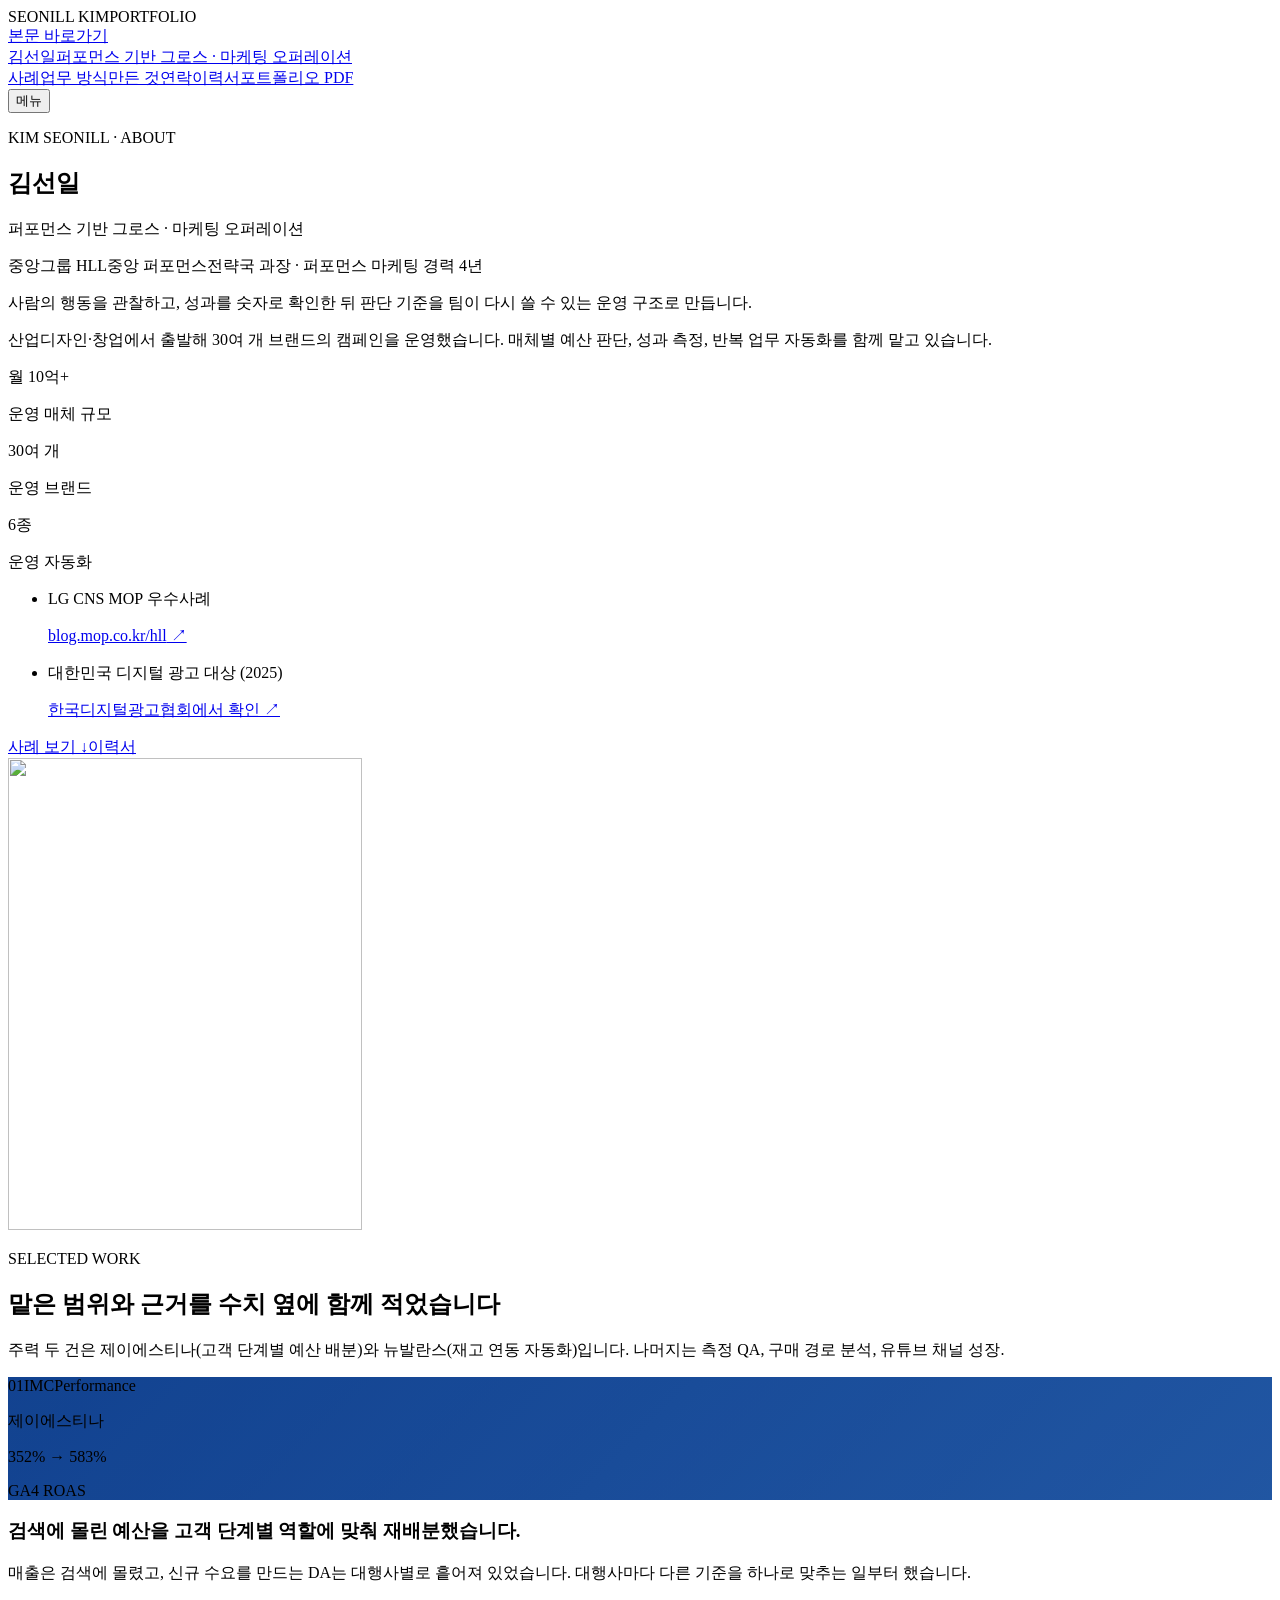
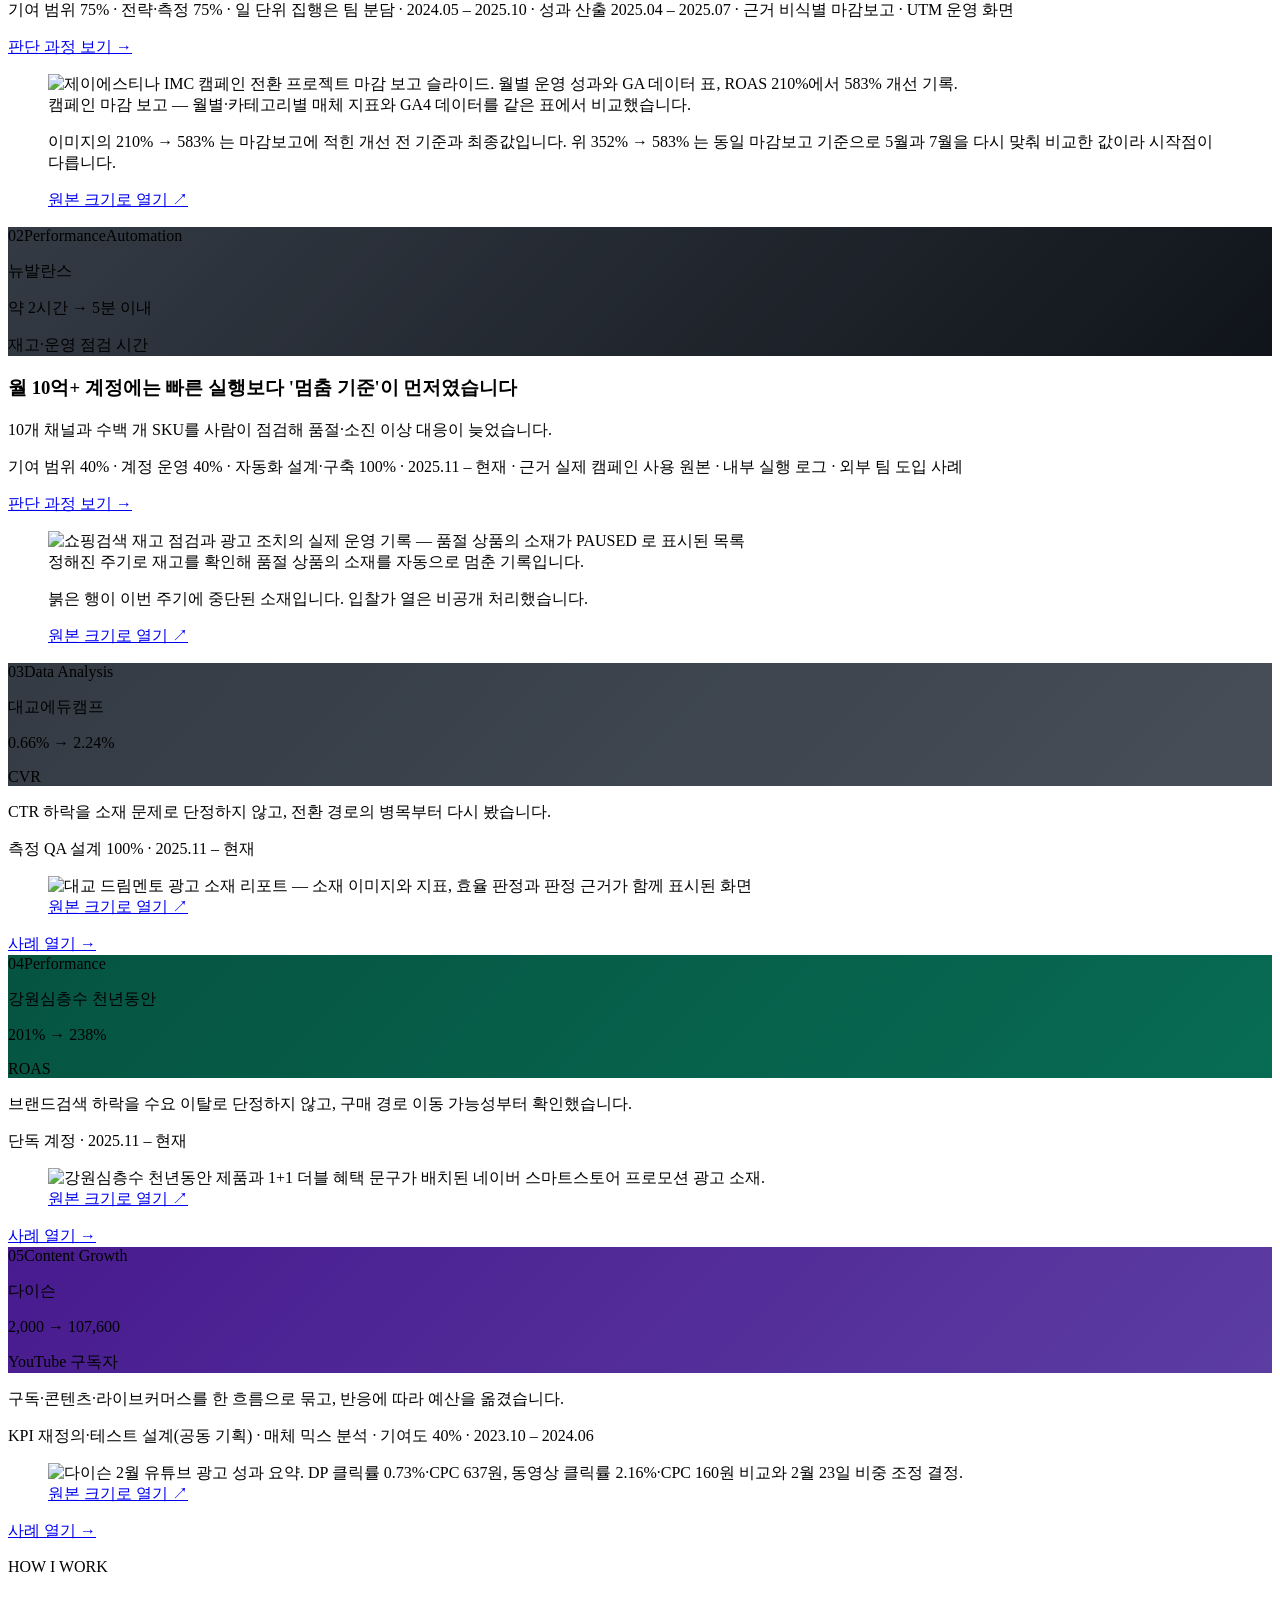
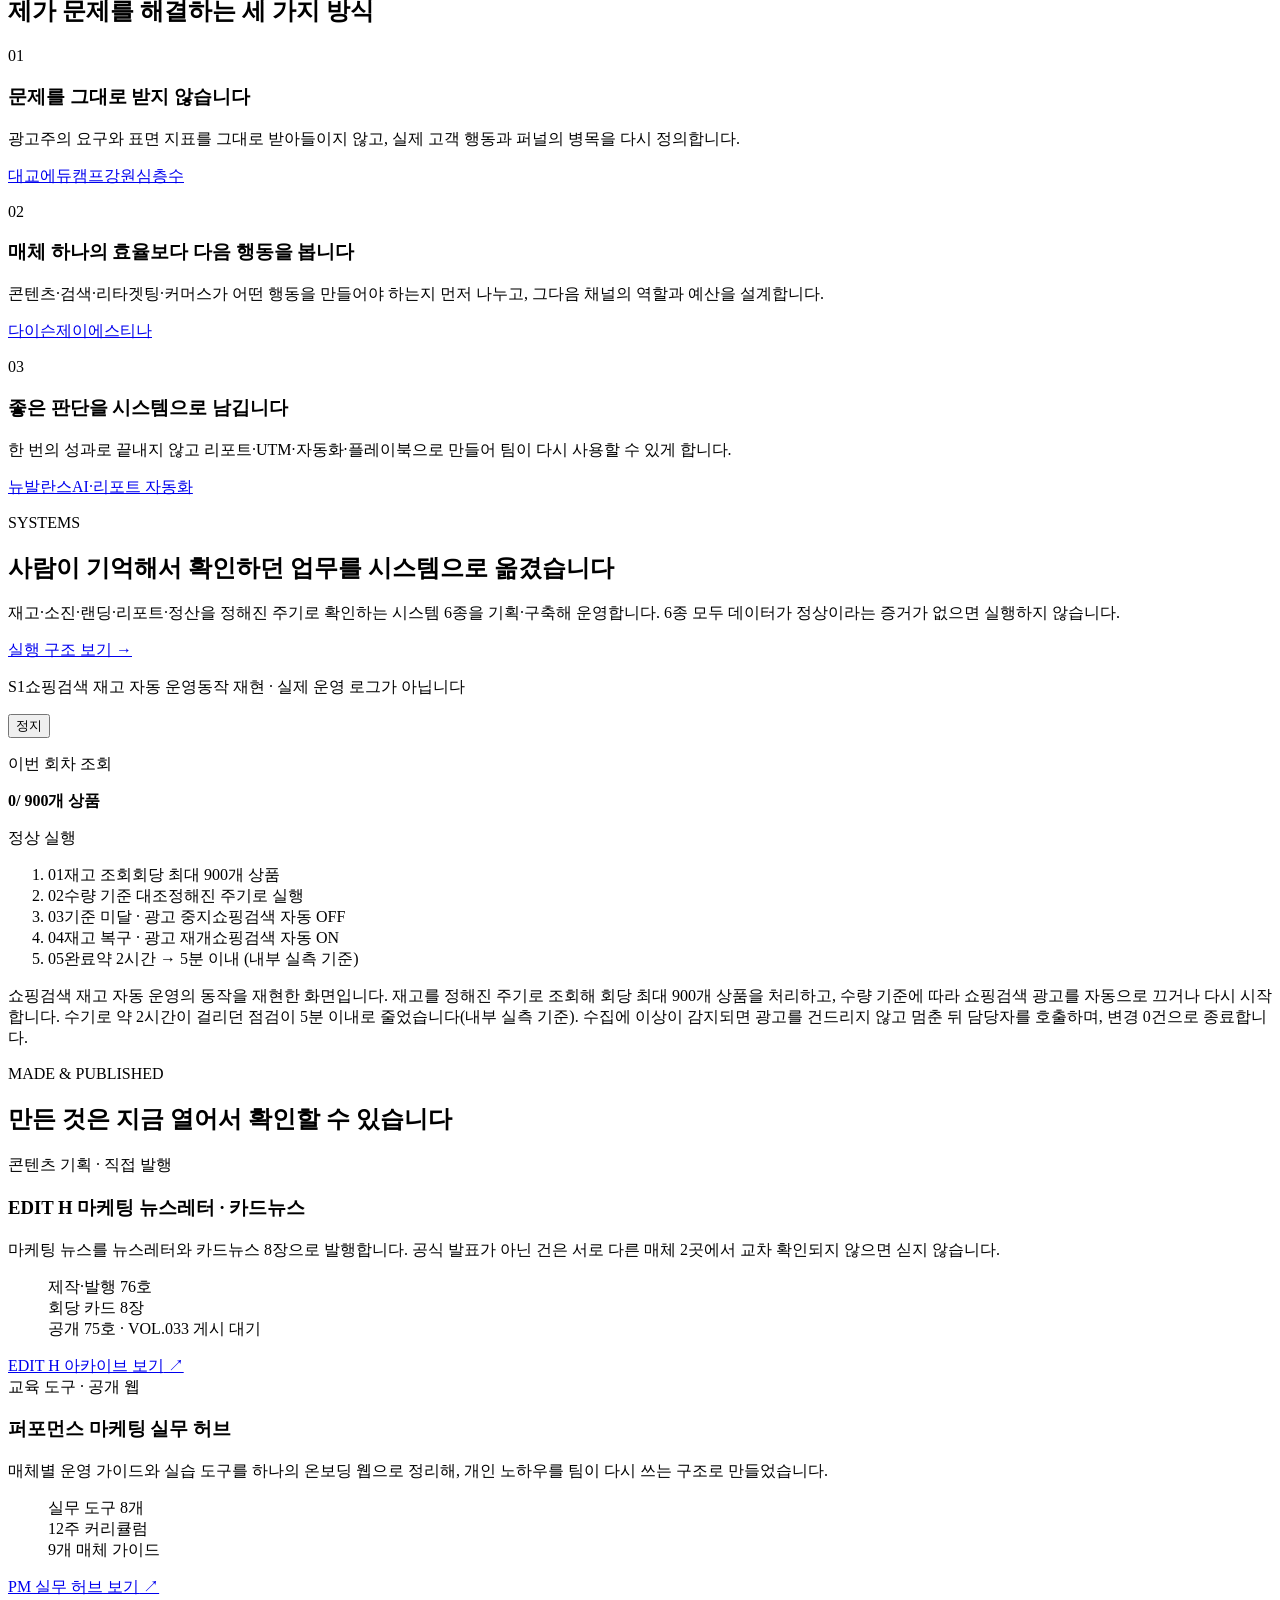
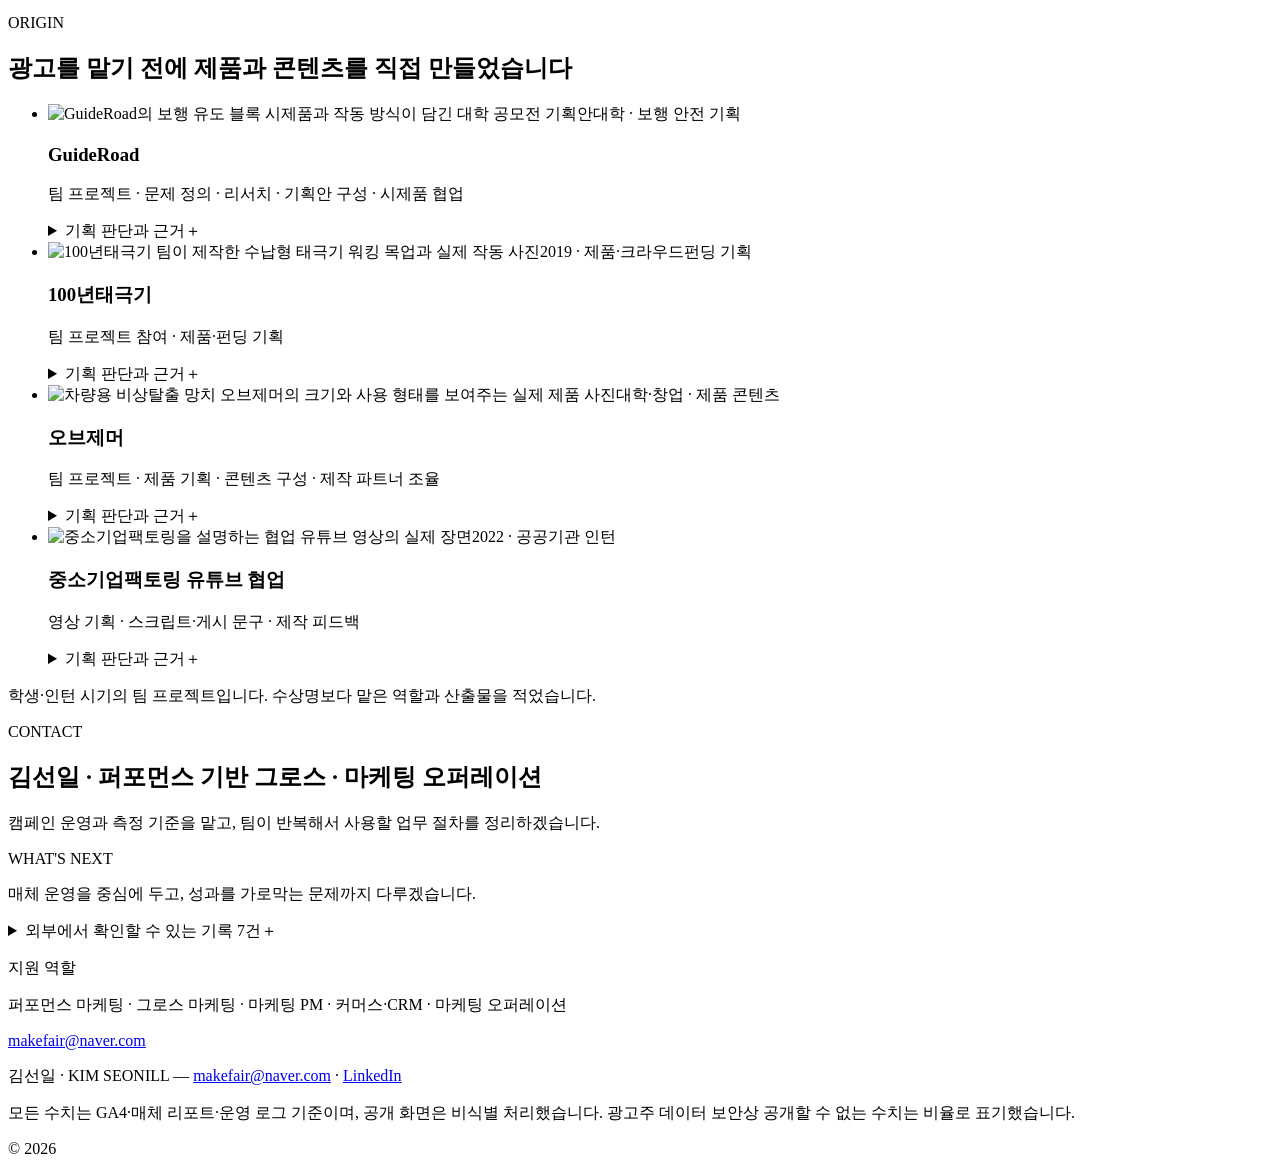
==== commit 6854ea52: "Carry-over-the-evidence-the-old-home-still-had Measured both homes again and three gaps were left. P" ====
--- a/index.html
+++ b/index.html
@@ -1 +1 @@
-<!DOCTYPE html><html lang="ko" data-edition="nw"><head><meta charSet="utf-8"/><meta name="viewport" content="width=device-width, initial-scale=1"/><link rel="preload" href="/kim-seonil-portfolio_new/fonts/Archivo-Var.woff2" as="font" crossorigin="" type="font/woff2"/><link rel="preload" href="/kim-seonil-portfolio_new/fonts/Pretendard-Regular.woff2" as="font" crossorigin="" type="font/woff2"/><link rel="preload" href="/kim-seonil-portfolio_new/fonts/Pretendard-SemiBold.woff2" as="font" crossorigin="" type="font/woff2"/><link rel="preload" href="/kim-seonil-portfolio_new/fonts/Pretendard-Bold.woff2" as="font" crossorigin="" type="font/woff2"/><link rel="preload" href="/kim-seonil-portfolio_new/fonts/JetBrainsMono-Var.woff2" as="font" crossorigin="" type="font/woff2"/><link rel="preload" href="/kim-seonil-portfolio_new/profile-kim-seonil.jpeg" as="image"/><link rel="stylesheet" href="/kim-seonil-portfolio_new/_next/static/chunks/267p4zdmkjxnz.css" data-precedence="next"/><link rel="preload" as="script" fetchPriority="low" href="/kim-seonil-portfolio_new/_next/static/chunks/310vm2bl3xxpt.js"/><script src="/kim-seonil-portfolio_new/_next/static/chunks/19mx3mg6lkumu.js" async=""></script><script src="/kim-seonil-portfolio_new/_next/static/chunks/08ttfj81-47mu.js" async=""></script><script src="/kim-seonil-portfolio_new/_next/static/chunks/3z7po69-ilciy.js" async=""></script><script src="/kim-seonil-portfolio_new/_next/static/chunks/turbopack-2rr5ub_h4gsar.js" async=""></script><script src="/kim-seonil-portfolio_new/_next/static/chunks/3fntmmi971322.js" async="" crossorigin=""></script><script src="/kim-seonil-portfolio_new/_next/static/chunks/0f0hfnpn5v-ac.js" async="" crossorigin=""></script><script src="/kim-seonil-portfolio_new/_next/static/chunks/2kvz1-kaop-qp.js" async="" crossorigin=""></script><meta name="theme-color" content="#0b0d10"/><title>김선일 | 퍼포먼스 기반 그로스 · 마케팅 오퍼레이션</title><meta name="description" content="문제를 정의하고 성과로 검증한 뒤, 다시 쓸 수 있는 운영 구조로 남겨 온 김선일의 그로스·퍼포먼스 마케팅 포트폴리오입니다."/><meta name="author" content="김선일"/><meta name="robots" content="noindex, nofollow, noarchive, nosnippet"/><meta name="googlebot" content="noindex, nofollow, noarchive, nosnippet"/><meta name="copyright" content="© 2026 KIM SEONILL"/><meta name="content-owner" content="KIM SEONILL"/><meta name="usage-rights" content="All rights reserved. Unauthorized reproduction prohibited."/><meta property="og:title" content="김선일 | 퍼포먼스 기반 그로스 · 마케팅 오퍼레이션"/><meta property="og:description" content="문제를 정의하고 성과로 검증한 뒤, 다시 쓸 수 있는 운영 구조로 남겨 온 김선일의 그로스·퍼포먼스 마케팅 포트폴리오입니다."/><meta property="og:url" content="https://vetnam555-del.github.io/kim-seonil-portfolio_new/"/><meta property="og:site_name" content="KIM SEONILL Portfolio"/><meta property="og:locale" content="ko_KR"/><meta property="og:image" content="https://vetnam555-del.github.io/kim-seonil-portfolio_new/og-image.png"/><meta property="og:image:width" content="1200"/><meta property="og:image:height" content="630"/><meta property="og:image:alt" content="김선일 그로스 마케팅 · 마케팅 오퍼레이션 포트폴리오"/><meta property="og:type" content="website"/><meta name="twitter:card" content="summary_large_image"/><meta name="twitter:title" content="김선일 | 퍼포먼스 기반 그로스 · 마케팅 오퍼레이션"/><meta name="twitter:description" content="문제를 정의하고 성과로 검증한 뒤, 다시 쓸 수 있는 운영 구조로 남겨 온 김선일의 그로스·퍼포먼스 마케팅 포트폴리오입니다."/><meta name="twitter:image" content="https://vetnam555-del.github.io/kim-seonil-portfolio_new/og-image.png"/><meta name="twitter:image:alt" content="김선일 그로스 마케팅 · 마케팅 오퍼레이션 포트폴리오"/><meta name="twitter:image:width" content="1200"/><meta name="twitter:image:height" content="630"/><link rel="icon" href="/kim-seonil-portfolio_new/favicon.svg" type="image/svg+xml"/><link rel="icon" href="/kim-seonil-portfolio_new/favicon-32.png" sizes="32x32" type="image/png"/><link rel="apple-touch-icon" href="/kim-seonil-portfolio_new/apple-touch-icon.png" sizes="180x180"/><style>@font-face{font-family:"Pretendard";src:url("/kim-seonil-portfolio_new/fonts/Pretendard-Regular.woff2") format("woff2");font-weight:400;font-display:swap}@font-face{font-family:"Pretendard";src:url("/kim-seonil-portfolio_new/fonts/Pretendard-SemiBold.woff2") format("woff2");font-weight:600;font-display:swap}@font-face{font-family:"Pretendard";src:url("/kim-seonil-portfolio_new/fonts/Pretendard-Bold.woff2") format("woff2");font-weight:700;font-display:swap}@font-face{font-family:"Pretendard";src:url("/kim-seonil-portfolio_new/fonts/Pretendard-Black.woff2") format("woff2");font-weight:900;font-display:swap}@font-face{font-family:"Archivo";src:url("/kim-seonil-portfolio_new/fonts/Archivo-Var.woff2") format("woff2-variations");font-weight:100 900;font-stretch:62% 125%;font-display:swap}@font-face{font-family:"JetBrains Mono";src:url("/kim-seonil-portfolio_new/fonts/JetBrainsMono-Var.woff2") format("woff2-variations");font-weight:100 800;font-display:swap}</style><noscript><style>[style*="opacity:0"],[style*="opacity: 0"]{opacity:1!important;transform:none!important}.count-up-visual{display:none!important}.count-up-measure{visibility:visible!important}</style></noscript><script src="/kim-seonil-portfolio_new/_next/static/chunks/0cz1d0mv5g_q7.js" noModule=""></script></head><body class="content-protected"><div hidden=""><!--$--><!--/$--></div><div class="content-owner-mark" aria-hidden="true"><span>SEONILL KIM</span><span>PORTFOLIO</span></div><div class="scroll-progress" aria-hidden="true"></div><a href="#main" class="skip-link">본문 바로가기</a><header class="site-header fixed inset-x-0 top-0 z-50 bg-ink/92 backdrop-blur-md transition-colors border-b border-transparent"><div class="mx-auto flex h-[72px] w-full max-w-[1240px] items-center justify-between px-5 sm:px-10"><a class="-ml-2 inline-flex min-h-[44px] items-center px-2 font-mono text-mono font-bold tracking-[0.02em] text-on-ink" aria-label="김선일 포트폴리오 처음으로" href="/kim-seonil-portfolio_new/">김선일<span class="ml-2 hidden text-caption font-normal text-on-ink-2 sm:inline">퍼포먼스 기반 그로스 · 마케팅 오퍼레이션</span></a><nav class="hidden items-center gap-4 lg:flex" aria-label="주요 메뉴"><a class="inline-flex min-h-[44px] items-center text-small font-normal transition-colors text-on-ink-2 hover:text-on-ink" href="/kim-seonil-portfolio_new/#work">사례</a><a class="inline-flex min-h-[44px] items-center text-small font-normal transition-colors text-on-ink-2 hover:text-on-ink" href="/kim-seonil-portfolio_new/#method">업무 방식</a><a class="inline-flex min-h-[44px] items-center text-small font-normal transition-colors text-on-ink-2 hover:text-on-ink" href="/kim-seonil-portfolio_new/#automation">만든 것</a><a class="inline-flex min-h-[44px] items-center text-small font-normal transition-colors text-on-ink-2 hover:text-on-ink" href="/kim-seonil-portfolio_new/#contact">연락</a><a class="inline-flex min-h-[44px] items-center border border-rule-ink px-4 font-mono text-caption font-bold text-on-ink transition-colors hover:border-signal-ink hover:text-signal-ink" href="/kim-seonil-portfolio_new/resume/">이력서</a><a href="/kim-seonil-portfolio_new/kim-seonil-performance-marketing-portfolio.pdf?v=20260907" download="" class="inline-flex min-h-[44px] items-center border border-signal-ink px-4 font-mono text-caption font-bold text-signal-ink transition-colors hover:bg-signal-ink hover:text-ink" aria-label="김선일 퍼포먼스 마케팅 포트폴리오 PDF 다운로드">포트폴리오 PDF</a></nav><button type="button" class="inline-flex min-h-[44px] min-w-[44px] items-center justify-center border border-rule-ink px-3 font-mono text-caption font-bold text-on-ink transition-colors lg:hidden" aria-expanded="false" aria-controls="mobile-nav" aria-label="주요 메뉴 열기">메뉴</button></div><nav id="mobile-nav" hidden="" class="mobile-nav border-t border-rule-ink bg-ink px-5 pb-5 sm:px-10 lg:hidden" aria-label="주요 메뉴"><a class="flex min-h-[52px] items-center border-b border-rule-ink-2 text-body font-normal text-on-ink" href="/kim-seonil-portfolio_new/#work">사례</a><a class="flex min-h-[52px] items-center border-b border-rule-ink-2 text-body font-normal text-on-ink" href="/kim-seonil-portfolio_new/#method">업무 방식</a><a class="flex min-h-[52px] items-center border-b border-rule-ink-2 text-body font-normal text-on-ink" href="/kim-seonil-portfolio_new/#automation">만든 것</a><a class="flex min-h-[52px] items-center border-b border-rule-ink-2 text-body font-normal text-on-ink" href="/kim-seonil-portfolio_new/#contact">연락</a><div class="mt-4 grid gap-2 grid-cols-2"><a class="flex min-h-[52px] items-center justify-center bg-on-ink px-3 text-body font-bold text-ink" href="/kim-seonil-portfolio_new/resume/">이력서</a><a href="/kim-seonil-portfolio_new/kim-seonil-performance-marketing-portfolio.pdf?v=20260907" download="" class="flex min-h-[52px] items-center justify-center border border-signal-ink px-3 text-body font-bold text-signal-ink" aria-label="김선일 퍼포먼스 마케팅 포트폴리오 PDF 다운로드">포트폴리오 PDF</a></div></nav><div data-testid="scroll-progress" class="absolute inset-x-0 bottom-0 h-[2px] origin-left bg-signal-ink motion-reduce:hidden" style="transform:scaleX(0)" aria-hidden="true"></div></header><main id="main"><section id="hero" class="scroll-mt-[80px] py-14 md:py-[72px] lg:py-[88px] bg-bg text-ink hero-aurora pt-24 md:pt-32 lg:pt-36"><div class="mx-auto w-full max-w-[1240px] px-5 sm:px-10 "><div class="grid gap-12 lg:grid-cols-[1.35fr_1fr] lg:items-center lg:gap-20"><div class="min-w-0"><p class="font-mono text-mono font-bold text-ink-3 tracking-[0.14em] uppercase ">KIM SEONILL · ABOUT</p><h1 class="mt-6 text-cover text-ink">김선일</h1><p class="mt-3 text-deck text-ink-2">퍼포먼스 기반 그로스 · 마케팅 오퍼레이션</p><p class="mt-2 text-small text-ink-3">중앙그룹 HLL중앙 퍼포먼스전략국 과장<!-- --> · 퍼포먼스 마케팅 경력 4년</p><p class="mt-10 max-w-[32rem] text-h2 text-ink">사람의 행동을 관찰하고, 성과를 숫자로 확인한 뒤 판단 기준을 팀이 다시 쓸 수 있는 운영 구조로 만듭니다.</p><p class="mt-6 max-w-[36rem] text-body text-ink-2">산업디자인·창업에서 출발해 30여 개 브랜드의 캠페인을 운영했습니다. 매체별 예산 판단, 성과 측정, 반복 업무 자동화를 함께 맡고 있습니다.</p><div class="mt-12 grid max-w-[34rem] grid-cols-3 gap-6 border-t border-line pt-8"><div><p class="text-metric-sm text-ink">월 10억+</p><p class="mt-1 text-caption text-ink-3">운영 매체 규모</p></div><div><p class="text-metric-sm text-ink">30여 개</p><p class="mt-1 text-caption text-ink-3">운영 브랜드</p></div><div><p class="text-metric-sm text-ink">6종</p><p class="mt-1 text-caption text-ink-3">운영 자동화</p></div></div><div class="mt-10 flex flex-wrap gap-3"><a class="inline-flex min-h-[48px] items-center rounded-card bg-ink px-6 font-semibold text-on-ink" href="#work">사례 보기 ↓</a><a class="inline-flex min-h-[48px] items-center rounded-card border border-line px-6 font-semibold text-ink" href="/kim-seonil-portfolio_new/resume/">이력서</a></div></div><div class="hidden lg:block"><img src="/kim-seonil-portfolio_new/profile-kim-seonil.jpeg" alt="" width="354" height="472" class="w-full rounded-card border border-line-2 object-cover grayscale"/></div></div></div></section><section id="work" class="scroll-mt-[80px] py-14 md:py-[72px] lg:py-[88px] bg-paper text-ink "><div class="mx-auto w-full max-w-[1240px] px-5 sm:px-10 "><span id="projects" class="block h-0 scroll-mt-[80px]" aria-hidden="true"></span><p class="font-mono text-mono font-bold text-ink-3 tracking-[0.14em] uppercase ">SELECTED WORK</p><h2 class="mt-5 max-w-[34rem] text-h2 text-ink">맡은 범위와 근거를 수치 옆에 함께 적었습니다</h2><p class="mt-4 max-w-[38rem] text-small text-ink-3">주력 두 건은 제이에스티나(고객 단계별 예산 배분)와 뉴발란스(재고 연동 자동화)입니다. 나머지는 측정 QA, 구매 경로 분석, 유튜브 채널 성장.</p><div class="mt-16 flex flex-col gap-20"><article><div class="flex min-h-[15rem] flex-col justify-between rounded-card p-8 md:min-h-[17rem] md:p-10" style="background-image:linear-gradient(0deg, rgba(0,0,0,0.34), rgba(0,0,0,0.34)),linear-gradient(135deg, #1B64DA, #3182F6)"><div class="flex flex-wrap items-center gap-x-3 gap-y-2"><span class="font-mono text-mono font-bold tracking-[0.08em] text-on-ink">01</span><span class="font-mono text-mono tracking-[0.06em] text-on-ink-2 uppercase">IMC</span><span class="font-mono text-mono tracking-[0.06em] text-on-ink-2 uppercase">Performance</span></div><div class="mt-10"><p class="text-h3 font-semibold text-on-ink">제이에스티나</p><div class="mt-3"><p class="text-metric whitespace-nowrap text-on-ink"><span class="text-on-ink-2">352%<!-- --> → </span>583%</p><p class="mt-2 text-caption text-on-ink-2">GA4 ROAS</p></div></div></div><div class="mt-10 grid gap-10 lg:grid-cols-[1fr_1fr] lg:gap-14"><div class="min-w-0"><h3 class="text-case-h text-ink">검색에 몰린 예산을 고객 단계별 역할에 맞춰 재배분했습니다.</h3><p class="mt-5 text-body text-ink-2">매출은 검색에 몰렸고, 신규 수요를 만드는 DA는 대행사별로 흩어져 있었습니다. 대행사마다 다른 기준을 하나로 맞추는 일부터 했습니다.</p><p class="mt-6 border-t border-line-2 pt-5 text-caption text-ink-3">기여 범위 <!-- -->75<!-- -->%<!-- --> · 전략·측정 75% · 일 단위 집행은 팀 분담<!-- --> · <!-- -->2024.05 – 2025.10 · 성과 산출 2025.04 – 2025.07<!-- --> · 근거 <!-- -->비식별 마감보고 · UTM 운영 화면</p><a class="mt-6 inline-flex min-h-[44px] items-center font-semibold text-accent underline underline-offset-4" href="/kim-seonil-portfolio_new/projects/jestina/">판단 과정 보기 →</a></div><figure class="min-w-0"><img width="1728" height="972" src="/kim-seonil-portfolio_new/evidence/jestina-performance.webp" alt="제이에스티나 IMC 캠페인 전환 프로젝트 마감 보고 슬라이드. 월별 운영 성과와 GA 데이터 표, ROAS 210%에서 583% 개선 기록." loading="lazy" decoding="async" class="w-full rounded-card border border-line-2 bg-bg-alt"/><figcaption class="mt-3 text-caption text-ink-3">캠페인 마감 보고 — 월별·카테고리별 매체 지표와 GA4 데이터를 같은 표에서 비교했습니다.</figcaption><p class="mt-2 text-caption text-ink-3">이미지의 210% → 583% 는 마감보고에 적힌 개선 전 기준과 최종값입니다. 위 352% → 583% 는 동일 마감보고 기준으로 5월과 7월을 다시 맞춰 비교한 값이라 시작점이 다릅니다.</p><a href="/kim-seonil-portfolio_new/evidence/jestina-performance.webp" target="_blank" rel="noopener noreferrer" class="mt-2 inline-flex min-h-[44px] items-center text-caption font-semibold text-accent underline underline-offset-4" aria-label="원본 크기로 열기 · 제이에스티나 IMC 캠페인 전환 프로젝트 마감 보고 슬라이드. 월별 운영 성과와 GA 데이터 표, ROAS 210%에서 583% 개선 기록. (새 탭)">원본 크기로 열기 ↗</a></figure></div></article><article><div class="flex min-h-[15rem] flex-col justify-between rounded-card p-8 md:min-h-[17rem] md:p-10" style="background-image:linear-gradient(0deg, rgba(0,0,0,0.34), rgba(0,0,0,0.34)),linear-gradient(135deg, #4E5968, #191F28)"><div class="flex flex-wrap items-center gap-x-3 gap-y-2"><span class="font-mono text-mono font-bold tracking-[0.08em] text-on-ink">02</span><span class="font-mono text-mono tracking-[0.06em] text-on-ink-2 uppercase">Performance</span><span class="font-mono text-mono tracking-[0.06em] text-on-ink-2 uppercase">Automation</span></div><div class="mt-10"><p class="text-h3 font-semibold text-on-ink">뉴발란스</p><div class="mt-3"><p class="text-metric whitespace-nowrap text-on-ink"><span class="text-on-ink-2">약 2시간<!-- --> → </span>5분 이내</p><p class="mt-2 text-caption text-on-ink-2">재고·운영 점검 시간</p></div></div></div><div class="mt-10 grid gap-10 lg:grid-cols-[1fr_1fr] lg:gap-14"><div class="min-w-0"><h3 class="text-case-h text-ink">월 10억+ 계정에는 빠른 실행보다 &#x27;멈춤 기준&#x27;이 먼저였습니다</h3><p class="mt-5 text-body text-ink-2">10개 채널과 수백 개 SKU를 사람이 점검해 품절·소진 이상 대응이 늦었습니다.</p><p class="mt-6 border-t border-line-2 pt-5 text-caption text-ink-3">기여 범위 <!-- -->40<!-- -->%<!-- --> · 계정 운영 40% · 자동화 설계·구축 100%<!-- --> · <!-- -->2025.11 – 현재<!-- --> · 근거 <!-- -->실제 캠페인 사용 원본 · 내부 실행 로그 · 외부 팀 도입 사례</p><a class="mt-6 inline-flex min-h-[44px] items-center font-semibold text-accent underline underline-offset-4" href="/kim-seonil-portfolio_new/projects/newbalance/">판단 과정 보기 →</a></div><figure class="min-w-0"><img width="1440" height="504" src="/kim-seonil-portfolio_new/evidence/automation-inventory-guard.webp" alt="쇼핑검색 재고 점검과 광고 조치의 실제 운영 기록 — 품절 상품의 소재가 PAUSED 로 표시된 목록" loading="lazy" decoding="async" class="w-full rounded-card border border-line-2 bg-bg-alt"/><figcaption class="mt-3 text-caption text-ink-3">정해진 주기로 재고를 확인해 품절 상품의 소재를 자동으로 멈춘 기록입니다.</figcaption><p class="mt-2 text-caption text-ink-3">붉은 행이 이번 주기에 중단된 소재입니다. 입찰가 열은 비공개 처리했습니다.</p><a href="/kim-seonil-portfolio_new/evidence/automation-inventory-guard.webp" target="_blank" rel="noopener noreferrer" class="mt-2 inline-flex min-h-[44px] items-center text-caption font-semibold text-accent underline underline-offset-4" aria-label="원본 크기로 열기 · 쇼핑검색 재고 점검과 광고 조치의 실제 운영 기록 — 품절 상품의 소재가 PAUSED 로 표시된 목록 (새 탭)">원본 크기로 열기 ↗</a></figure></div></article></div><div class="mt-20 grid gap-10 sm:grid-cols-2 lg:grid-cols-3"><article class="flex min-w-0 flex-col"><div class="flex flex-col justify-between rounded-card p-6" style="background-image:linear-gradient(0deg, rgba(0,0,0,0.34), rgba(0,0,0,0.34)),linear-gradient(135deg, #4E5968, #6B7684)"><div class="flex items-center gap-3"><span class="font-mono text-mono font-bold tracking-[0.08em] text-on-ink">03</span><span class="font-mono text-mono tracking-[0.06em] text-on-ink-2 uppercase">Data Analysis</span></div><div class="mt-8"><p class="text-small font-semibold text-on-ink">대교에듀캠프</p><div class="mt-2"><p class="text-metric-sm whitespace-nowrap text-on-ink"><span class="text-on-ink-2">0.66%<!-- --> → </span>2.24%</p><p class="mt-2 text-caption text-on-ink-2">CVR</p></div></div></div><p class="mt-5 flex-1 text-small text-ink-2">CTR 하락을 소재 문제로 단정하지 않고, 전환 경로의 병목부터 다시 봤습니다.</p><p class="mt-4 text-caption text-ink-3">측정 QA 설계 100%<!-- --> · <!-- -->2025.11 – 현재</p><a class="mt-4 inline-flex min-h-[44px] items-center text-small font-semibold text-accent underline underline-offset-4" href="/kim-seonil-portfolio_new/projects/daekyo/">사례 열기 →</a></article><article class="flex min-w-0 flex-col"><div class="flex flex-col justify-between rounded-card p-6" style="background-image:linear-gradient(0deg, rgba(0,0,0,0.34), rgba(0,0,0,0.34)),linear-gradient(135deg, #087F63, #0BA37F)"><div class="flex items-center gap-3"><span class="font-mono text-mono font-bold tracking-[0.08em] text-on-ink">04</span><span class="font-mono text-mono tracking-[0.06em] text-on-ink-2 uppercase">Performance</span></div><div class="mt-8"><p class="text-small font-semibold text-on-ink">강원심층수 천년동안</p><div class="mt-2"><p class="text-metric-sm whitespace-nowrap text-on-ink"><span class="text-on-ink-2">201%<!-- --> → </span>238%</p><p class="mt-2 text-caption text-on-ink-2">ROAS</p></div></div></div><p class="mt-5 flex-1 text-small text-ink-2">브랜드검색 하락을 수요 이탈로 단정하지 않고, 구매 경로 이동 가능성부터 확인했습니다.</p><p class="mt-4 text-caption text-ink-3">단독 계정<!-- --> · <!-- -->2025.11 – 현재</p><a class="mt-4 inline-flex min-h-[44px] items-center text-small font-semibold text-accent underline underline-offset-4" href="/kim-seonil-portfolio_new/projects/gangwon/">사례 열기 →</a></article><article class="flex min-w-0 flex-col"><div class="flex flex-col justify-between rounded-card p-6" style="background-image:linear-gradient(0deg, rgba(0,0,0,0.34), rgba(0,0,0,0.34)),linear-gradient(135deg, #6D28D9, #8B5CF6)"><div class="flex items-center gap-3"><span class="font-mono text-mono font-bold tracking-[0.08em] text-on-ink">05</span><span class="font-mono text-mono tracking-[0.06em] text-on-ink-2 uppercase">Content Growth</span></div><div class="mt-8"><p class="text-small font-semibold text-on-ink">다이슨</p><div class="mt-2"><p class="text-metric-sm whitespace-nowrap text-on-ink"><span class="text-on-ink-2">2,000<!-- --> → </span>107,600</p><p class="mt-2 text-caption text-on-ink-2">YouTube 구독자</p></div></div></div><p class="mt-5 flex-1 text-small text-ink-2">구독·콘텐츠·라이브커머스를 한 흐름으로 묶고, 반응에 따라 예산을 옮겼습니다.</p><p class="mt-4 text-caption text-ink-3">KPI 재정의·테스트 설계(공동 기획) · 매체 믹스 분석 · 기여도 40%<!-- --> · <!-- -->2023.10 – 2024.06</p><a class="mt-4 inline-flex min-h-[44px] items-center text-small font-semibold text-accent underline underline-offset-4" href="/kim-seonil-portfolio_new/projects/dyson/">사례 열기 →</a></article></div></div></section><section id="method" class="scroll-mt-[80px] py-14 md:py-[72px] lg:py-[88px] bg-bg text-ink "><div class="mx-auto w-full max-w-[1240px] px-5 sm:px-10 "><span id="skills" class="block h-0 scroll-mt-[80px]" aria-hidden="true"></span><span id="story" class="block h-0 scroll-mt-[80px]" aria-hidden="true"></span><span id="why-studio" class="block h-0 scroll-mt-[80px]" aria-hidden="true"></span><p class="font-mono text-mono font-bold text-ink-3 tracking-[0.14em] uppercase ">HOW I WORK</p><h2 class="mt-5 text-h2 text-ink">제가 문제를 해결하는 세 가지 방식</h2><div class="mt-14 grid gap-12 md:grid-cols-3"><div class="border-t border-line pt-7"><span class="font-mono text-mono font-bold tracking-[0.08em] text-accent">01</span><h3 class="mt-4 text-h3 text-ink">문제를 그대로 받지 않습니다</h3><p class="mt-4 text-small text-ink-2">광고주의 요구와 표면 지표를 그대로 받아들이지 않고, 실제 고객 행동과 퍼널의 병목을 다시 정의합니다.</p><p class="mt-5 flex flex-wrap gap-x-3 gap-y-1 text-caption text-ink-3"><a class="underline underline-offset-4" href="/kim-seonil-portfolio_new/projects/daekyo/">대교에듀캠프</a><a class="underline underline-offset-4" href="/kim-seonil-portfolio_new/projects/gangwon/">강원심층수</a></p></div><div class="border-t border-line pt-7"><span class="font-mono text-mono font-bold tracking-[0.08em] text-accent">02</span><h3 class="mt-4 text-h3 text-ink">매체 하나의 효율보다 다음 행동을 봅니다</h3><p class="mt-4 text-small text-ink-2">콘텐츠·검색·리타겟팅·커머스가 어떤 행동을 만들어야 하는지 먼저 나누고, 그다음 채널의 역할과 예산을 설계합니다.</p><p class="mt-5 flex flex-wrap gap-x-3 gap-y-1 text-caption text-ink-3"><a class="underline underline-offset-4" href="/kim-seonil-portfolio_new/projects/dyson/">다이슨</a><a class="underline underline-offset-4" href="/kim-seonil-portfolio_new/projects/jestina/">제이에스티나</a></p></div><div class="border-t border-line pt-7"><span class="font-mono text-mono font-bold tracking-[0.08em] text-accent">03</span><h3 class="mt-4 text-h3 text-ink">좋은 판단을 시스템으로 남깁니다</h3><p class="mt-4 text-small text-ink-2">한 번의 성과로 끝내지 않고 리포트·UTM·자동화·플레이북으로 만들어 팀이 다시 사용할 수 있게 합니다.</p><p class="mt-5 flex flex-wrap gap-x-3 gap-y-1 text-caption text-ink-3"><a class="underline underline-offset-4" href="/kim-seonil-portfolio_new/projects/newbalance/">뉴발란스</a><a class="underline underline-offset-4" href="/kim-seonil-portfolio_new/projects/automation/">AI·리포트 자동화</a></p></div></div></div></section><section id="automation" class="scroll-mt-[80px] py-14 md:py-[72px] lg:py-[88px] bg-ink text-on-ink "><div class="mx-auto w-full max-w-[1240px] px-5 sm:px-10 "><p class="font-mono text-mono font-bold text-ink-3 tracking-[0.14em] uppercase text-accent">SYSTEMS</p><h2 class="mt-5 max-w-[34rem] text-h2 text-on-ink">사람이 기억해서 확인하던 업무를 시스템으로 옮겼습니다</h2><p class="mt-6 max-w-[40rem] text-body text-on-ink-2">재고·소진·랜딩·리포트·정산을 정해진 주기로 확인하는 시스템 6종을 기획·구축해 운영합니다. 6종 모두 데이터가 정상이라는 증거가 없으면 실행하지 않습니다.</p><a class="mt-10 inline-flex min-h-[48px] items-center rounded-card bg-on-ink px-6 font-semibold text-ink" href="/kim-seonil-portfolio_new/projects/automation/">실행 구조 보기 →</a><div class="mt-14"><div class="mt-10 border border-rule-ink bg-ink text-on-ink"><div class="flex flex-wrap items-center justify-between gap-x-4 gap-y-2 border-b border-rule-ink-2 px-5 py-3 sm:px-6"><p class="flex flex-wrap items-baseline gap-x-3 font-mono text-mono font-bold tracking-[0.03em]"><span class="text-system-ink">S1</span><span class="text-on-ink">쇼핑검색 재고 자동 운영</span><span class="font-normal text-on-ink-2">동작 재현 · 실제 운영 로그가 아닙니다</span></p><button type="button" aria-pressed="false" class="inline-flex min-h-[36px] items-center border border-rule-ink-2 px-3 font-mono text-mono font-bold text-on-ink transition-colors hover:border-signal-ink hover:text-signal-ink focus-visible:outline-2 focus-visible:outline-offset-4 focus-visible:outline-signal">정지</button></div><div class="grid grid-cols-1 gap-y-6 px-5 py-7 sm:px-6 lg:grid-cols-[minmax(0,20rem)_minmax(0,1fr)] lg:gap-x-10"><div><p class="font-mono text-mono text-on-ink-2">이번 회차 조회</p><p class="figure mt-2 text-metric tabular-nums text-on-ink" style="font-stretch:116%;font-weight:800">0<span class="ml-2 font-mono text-mono font-bold text-on-ink-2">/ 900개 상품</span></p><p class="mt-4 border-t border-rule-ink-2 pt-3 font-mono text-mono leading-[1.6] text-on-ink-2">정상 실행</p></div><ol class="flex flex-col" aria-hidden="true"><li class="flex items-baseline gap-3 border-b border-rule-ink-2 py-2.5 last:border-b-0 opacity-100 transition-opacity duration-300"><span class="font-mono text-mono font-bold text-system-ink">01</span><span class="flex flex-wrap items-baseline gap-x-3"><span class="font-mono text-mono font-bold text-on-ink">재고 조회</span><span class="font-mono text-mono text-on-ink-2">회당 최대 900개 상품</span></span></li><li class="flex items-baseline gap-3 border-b border-rule-ink-2 py-2.5 last:border-b-0 opacity-35 transition-opacity duration-300"><span class="font-mono text-mono font-bold text-on-ink-2">02</span><span class="flex flex-wrap items-baseline gap-x-3"><span class="font-mono text-mono font-bold text-on-ink-2">수량 기준 대조</span><span class="font-mono text-mono text-on-ink-2">정해진 주기로 실행</span></span></li><li class="flex items-baseline gap-3 border-b border-rule-ink-2 py-2.5 last:border-b-0 opacity-35 transition-opacity duration-300"><span class="font-mono text-mono font-bold text-on-ink-2">03</span><span class="flex flex-wrap items-baseline gap-x-3"><span class="font-mono text-mono font-bold text-on-ink-2">기준 미달 · 광고 중지</span><span class="font-mono text-mono text-on-ink-2">쇼핑검색 자동 OFF</span></span></li><li class="flex items-baseline gap-3 border-b border-rule-ink-2 py-2.5 last:border-b-0 opacity-35 transition-opacity duration-300"><span class="font-mono text-mono font-bold text-on-ink-2">04</span><span class="flex flex-wrap items-baseline gap-x-3"><span class="font-mono text-mono font-bold text-on-ink-2">재고 복구 · 광고 재개</span><span class="font-mono text-mono text-on-ink-2">쇼핑검색 자동 ON</span></span></li><li class="flex items-baseline gap-3 border-b border-rule-ink-2 py-2.5 last:border-b-0 opacity-35 transition-opacity duration-300"><span class="font-mono text-mono font-bold text-on-ink-2">05</span><span class="flex flex-wrap items-baseline gap-x-3"><span class="font-mono text-mono font-bold text-on-ink-2">완료</span><span class="font-mono text-mono text-on-ink-2">약 2시간 → 5분 이내 (내부 실측 기준)</span></span></li></ol><p class="sr-only">쇼핑검색 재고 자동 운영의 동작을 재현한 화면입니다. 재고를 정해진 주기로 조회해 회당 최대 900개 상품을 처리하고, 수량 기준에 따라 쇼핑검색 광고를 자동으로 끄거나 다시 시작합니다. 수기로 약 2시간이 걸리던 점검이 5분 이내로 줄었습니다(내부 실측 기준). 수집에 이상이 감지되면 광고를 건드리지 않고 멈춘 뒤 담당자를 호출하며, 변경 0건으로 종료합니다.</p></div></div></div></div></section><section id="made" class="scroll-mt-[80px] py-14 md:py-[72px] lg:py-[88px] bg-paper text-ink "><div class="mx-auto w-full max-w-[1240px] px-5 sm:px-10 "><p class="font-mono text-mono font-bold text-ink-3 tracking-[0.14em] uppercase ">MADE &amp; PUBLISHED</p><h2 class="mt-5 max-w-[36rem] text-h2 text-ink">만든 것은 지금 열어서 확인할 수 있습니다</h2><div class="mt-14 grid gap-10 md:grid-cols-2"><article class="flex flex-col border-t border-line pt-7"><span class="font-mono text-mono tracking-[0.06em] text-ink-3">콘텐츠 기획 · 직접 발행</span><h3 class="mt-4 text-h3 text-ink">EDIT H 마케팅 뉴스레터 · 카드뉴스</h3><p class="mt-4 text-small leading-[1.75] text-ink-2">마케팅 뉴스를 뉴스레터와 카드뉴스 8장으로 발행합니다. 공식 발표가 아닌 건은 서로 다른 매체 2곳에서 교차 확인되지 않으면 싣지 않습니다.</p><dl class="mt-6 flex flex-wrap gap-x-5 gap-y-1.5"><dd class="text-caption text-ink-3">제작·발행 76호</dd><dd class="text-caption text-ink-3">회당 카드 8장</dd><dd class="text-caption text-ink-3">공개 75호 · VOL.033 게시 대기</dd></dl><a href="https://vetnam555-del.github.io/edit-h-archive/" target="_blank" rel="noopener noreferrer" class="mt-7 inline-flex min-h-[44px] items-center font-semibold text-accent underline underline-offset-4">EDIT H 아카이브 보기<!-- --> ↗</a></article><article class="flex flex-col border-t border-line pt-7"><span class="font-mono text-mono tracking-[0.06em] text-ink-3">교육 도구 · 공개 웹</span><h3 class="mt-4 text-h3 text-ink">퍼포먼스 마케팅 실무 허브</h3><p class="mt-4 text-small leading-[1.75] text-ink-2">매체별 운영 가이드와 실습 도구를 하나의 온보딩 웹으로 정리해, 개인 노하우를 팀이 다시 쓰는 구조로 만들었습니다.</p><dl class="mt-6 flex flex-wrap gap-x-5 gap-y-1.5"><dd class="text-caption text-ink-3">실무 도구 8개</dd><dd class="text-caption text-ink-3">12주 커리큘럼</dd><dd class="text-caption text-ink-3">9개 매체 가이드</dd></dl><a href="https://vetnam555-del.github.io/pm-hub/" target="_blank" rel="noopener noreferrer" class="mt-7 inline-flex min-h-[44px] items-center font-semibold text-accent underline underline-offset-4">PM 실무 허브 보기<!-- --> ↗</a></article></div></div></section><section id="origin" class="scroll-mt-[80px] py-14 md:py-[72px] lg:py-[88px] bg-bg text-ink "><div class="mx-auto w-full max-w-[1240px] px-5 sm:px-10 "><span id="creative-roots" class="block h-0 scroll-mt-[80px]" aria-hidden="true"></span><p class="font-mono text-mono font-bold text-ink-3 tracking-[0.14em] uppercase ">ORIGIN</p><h2 class="mt-5 max-w-[36rem] text-h2 text-ink">광고를 맡기 전에 제품과 콘텐츠를 직접 만들었습니다</h2><ul class="mt-14 grid gap-8 sm:grid-cols-2 lg:grid-cols-4"><li class="border-t border-line pt-6"><img width="1200" height="675" src="/kim-seonil-portfolio_new/evidence/creative-origin-plan.webp" alt="GuideRoad의 보행 유도 블록 시제품과 작동 방식이 담긴 대학 공모전 기획안" loading="lazy" decoding="async" class="mb-5 w-full rounded-card border border-line-2 object-cover"/><span class="font-mono text-mono tracking-[0.06em] text-ink-3">대학 · 보행 안전 기획</span><h3 class="mt-3 text-body font-semibold text-ink">GuideRoad</h3><p class="mt-2.5 text-caption leading-[1.7] text-ink-3">팀 프로젝트 · 문제 정의 · 리서치 · 기획안 구성 · 시제품 협업</p><details class="group mt-4"><summary class="flex min-h-[36px] cursor-pointer list-none items-center gap-1.5 text-caption font-semibold text-ink-2 marker:hidden">기획 판단과 근거<span class="text-accent transition-transform group-open:rotate-45" aria-hidden="true">＋</span></summary><dl class="mt-3 flex flex-col gap-2.5 border-t border-line-2 pt-3"><div><dt class="text-caption font-semibold text-ink">문제</dt><dd class="mt-1 text-caption leading-[1.7] text-ink-3">앱의 GPS 위치 정보만으로는 횡단보도 안에서의 세밀한 이동을 안내하기 어려웠습니다.</dd></div><div><dt class="text-caption font-semibold text-ink">선택</dt><dd class="mt-1 text-caption leading-[1.7] text-ink-3">보행 유도 블록을 대안으로 검토하고, 촉각 패턴·재질·색상을 보행자와 운전자의 관점에서 비교했습니다.</dd></div><div><dt class="text-caption font-semibold text-ink">범위</dt><dd class="mt-1 text-caption leading-[1.7] text-ink-3">공모전 제안과 시제품 검토 단계의 팀 프로젝트입니다. 실제 보급 실적과 구분해 정리했습니다.</dd></div></dl></details></li><li class="border-t border-line pt-6"><img width="1500" height="844" src="/kim-seonil-portfolio_new/evidence/creative-origin-flag.webp" alt="100년태극기 팀이 제작한 수납형 태극기 워킹 목업과 실제 작동 사진" loading="lazy" decoding="async" class="mb-5 w-full rounded-card border border-line-2 object-cover"/><span class="font-mono text-mono tracking-[0.06em] text-ink-3">2019 · 제품·크라우드펀딩 기획</span><h3 class="mt-3 text-body font-semibold text-ink">100년태극기</h3><p class="mt-2.5 text-caption leading-[1.7] text-ink-3">팀 프로젝트 참여 · 제품·펀딩 기획</p><details class="group mt-4"><summary class="flex min-h-[36px] cursor-pointer list-none items-center gap-1.5 text-caption font-semibold text-ink-2 marker:hidden">기획 판단과 근거<span class="text-accent transition-transform group-open:rotate-45" aria-hidden="true">＋</span></summary><dl class="mt-3 flex flex-col gap-2.5 border-t border-line-2 pt-3"><div><dt class="text-caption font-semibold text-ink">문제</dt><dd class="mt-1 text-caption leading-[1.7] text-ink-3">기념품의 의미를 전달하는 것과 실제로 사용하고 보관하기 편한 제품을 만드는 것은 다른 과제였습니다.</dd></div><div><dt class="text-caption font-semibold text-ink">선택</dt><dd class="mt-1 text-caption leading-[1.7] text-ink-3">기획안에 제품 구조뿐 아니라 작동 목업, 리워드별 구성, 제작·배송 일정과 예상 질문까지 담았습니다.</dd></div><div><dt class="text-caption font-semibold text-ink">결과</dt><dd class="mt-1 text-caption leading-[1.7] text-ink-3">광주디자인비엔날레 크라우드펀딩 콘테스트 대상(2019). 리워드 구성과 제작 일정은 제안 당시 계획 기준입니다.</dd></div></dl></details></li><li class="border-t border-line pt-6"><img width="1200" height="794" src="/kim-seonil-portfolio_new/evidence/creative-origin-objemer.webp" alt="차량용 비상탈출 망치 오브제머의 크기와 사용 형태를 보여주는 실제 제품 사진" loading="lazy" decoding="async" class="mb-5 w-full rounded-card border border-line-2 object-cover"/><span class="font-mono text-mono tracking-[0.06em] text-ink-3">대학·창업 · 제품 콘텐츠</span><h3 class="mt-3 text-body font-semibold text-ink">오브제머</h3><p class="mt-2.5 text-caption leading-[1.7] text-ink-3">팀 프로젝트 · 제품 기획 · 콘텐츠 구성 · 제작 파트너 조율</p><details class="group mt-4"><summary class="flex min-h-[36px] cursor-pointer list-none items-center gap-1.5 text-caption font-semibold text-ink-2 marker:hidden">기획 판단과 근거<span class="text-accent transition-transform group-open:rotate-45" aria-hidden="true">＋</span></summary><dl class="mt-3 flex flex-col gap-2.5 border-t border-line-2 pt-3"><div><dt class="text-caption font-semibold text-ink">문제</dt><dd class="mt-1 text-caption leading-[1.7] text-ink-3">촬영본의 색상과 판매 예정 옵션이 다르면 구매자가 받을 제품을 오해할 수 있었습니다.</dd></div><div><dt class="text-caption font-semibold text-ink">선택</dt><dd class="mt-1 text-caption leading-[1.7] text-ink-3">제작 Q&amp;A에서 판매 옵션을 확인하고, 패키지에서는 개봉 방식·인쇄 사양·제작비를 함께 검토했습니다.</dd></div><div><dt class="text-caption font-semibold text-ink">범위</dt><dd class="mt-1 text-caption leading-[1.7] text-ink-3">제작사와 주고받은 Q&amp;A와 패키지 수정안이 근거입니다. 구매자 후기나 판매 성과가 아닌 제작 협의 경험입니다.</dd></div></dl></details></li><li class="border-t border-line pt-6"><img width="1200" height="675" src="/kim-seonil-portfolio_new/evidence/creative-origin-youtube.webp" alt="중소기업팩토링을 설명하는 협업 유튜브 영상의 실제 장면" loading="lazy" decoding="async" class="mb-5 w-full rounded-card border border-line-2 object-cover"/><span class="font-mono text-mono tracking-[0.06em] text-ink-3">2022 · 공공기관 인턴</span><h3 class="mt-3 text-body font-semibold text-ink">중소기업팩토링 유튜브 협업</h3><p class="mt-2.5 text-caption leading-[1.7] text-ink-3">영상 기획 · 스크립트·게시 문구 · 제작 피드백</p><details class="group mt-4"><summary class="flex min-h-[36px] cursor-pointer list-none items-center gap-1.5 text-caption font-semibold text-ink-2 marker:hidden">기획 판단과 근거<span class="text-accent transition-transform group-open:rotate-45" aria-hidden="true">＋</span></summary><dl class="mt-3 flex flex-col gap-2.5 border-t border-line-2 pt-3"><div><dt class="text-caption font-semibold text-ink">문제</dt><dd class="mt-1 text-caption leading-[1.7] text-ink-3">자막을 읽을 시간이 부족하거나 기관명·제도 설명이 모호하면 짧은 영상에서도 오해가 생깁니다.</dd></div><div><dt class="text-caption font-semibold text-ink">선택</dt><dd class="mt-1 text-caption leading-[1.7] text-ink-3">0:48 구간은 자막 노출 1초 연장, 0:54는 기관명 정정, 1:14는 오해 소지가 있는 표현 삭제를 요청했습니다.</dd></div><div><dt class="text-caption font-semibold text-ink">범위</dt><dd class="mt-1 text-caption leading-[1.7] text-ink-3">기획과 제작 피드백에 참여했고, 영상 제작은 협업 범위입니다. 초 단위 피드백은 수정 요청서 기준으로 정리했습니다.</dd></div></dl></details></li></ul><p class="mt-10 max-w-[42rem] text-caption text-ink-3">학생·인턴 시기의 팀 프로젝트입니다. 수상명보다 맡은 역할과 산출물을 적었습니다.</p></div></section><section id="contact" class="scroll-mt-[80px] py-14 md:py-[72px] lg:py-[88px] bg-bg text-ink "><div class="mx-auto w-full max-w-[1240px] px-5 sm:px-10 "><span id="career" class="block h-0 scroll-mt-[80px]" aria-hidden="true"></span><p class="font-mono text-mono font-bold text-ink-3 tracking-[0.14em] uppercase ">CONTACT</p><h2 class="mt-5 text-h2 text-ink">김선일<!-- --> · <!-- -->퍼포먼스 기반 그로스 · 마케팅 오퍼레이션</h2><p class="mt-6 max-w-[34rem] text-body text-ink-2">캠페인 운영과 측정 기준을 맡고, 팀이 반복해서 사용할 업무 절차를 정리하겠습니다.</p><p class="mt-12 font-mono text-mono tracking-[0.06em] text-ink-3">WHAT&#x27;S NEXT</p><p class="mt-4 max-w-[36rem] text-h3 leading-[1.55] text-ink">매체 운영을 중심에 두고, 성과를 가로막는 문제까지 다루겠습니다.</p><p class="mt-10 text-caption text-ink-3">지원 역할</p><p class="mt-2 max-w-[34rem] text-small text-ink-2">퍼포먼스 마케팅 · 그로스 마케팅 · 마케팅 PM · 커머스·CRM · 마케팅 오퍼레이션</p><a href="mailto:makefair@naver.com" class="mt-8 inline-flex min-h-[48px] items-center text-h3 font-semibold text-accent underline underline-offset-4">makefair@naver.com</a></div></section><!--$--><!--/$--></main><footer class="site-footer border-t border-line py-10"><div class="mx-auto w-full max-w-[1240px] px-5 sm:px-10"><p class="text-caption text-ink-3">김선일<!-- --> · <!-- -->KIM SEONILL<!-- --> —<!-- --> <a href="mailto:makefair@naver.com" class="text-accent hover:underline" aria-label="makefair@naver.com 이메일 주소 복사" title="이메일 주소 복사">makefair@naver.com</a><span class="sr-only" role="status" aria-live="polite"></span> <!-- -->·<!-- --> <a href="https://www.linkedin.com/in/%EC%84%A0%EC%9D%BC-%EA%B9%80-b28a1021b/" target="_blank" rel="noopener" class="text-accent hover:underline">LinkedIn</a></p><p class="mt-2 text-caption text-ink-3">모든 수치는 GA4·매체 리포트·운영 로그 기준이며, 공개 화면은 비식별 처리했습니다. 광고주 데이터 보안상 공개할 수 없는 수치는 비율로 표기했습니다.</p><p class="mt-2 text-caption text-ink-3">© <!-- -->2026</p></div></footer><script src="/kim-seonil-portfolio_new/_next/static/chunks/310vm2bl3xxpt.js" id="_R_" async=""></script><script>(self.__next_f=self.__next_f||[]).push([0])</script><script>self.__next_f.push([1,"1:\"$Sreact.fragment\"\n2:I[19709,[\"/kim-seonil-portfolio_new/_next/static/chunks/3fntmmi971322.js\",\"/kim-seonil-portfolio_new/_next/static/chunks/0f0hfnpn5v-ac.js\"],\"MotionRuntime\"]\n3:I[10569,[\"/kim-seonil-portfolio_new/_next/static/chunks/3fntmmi971322.js\",\"/kim-seonil-portfolio_new/_next/static/chunks/0f0hfnpn5v-ac.js\"],\"default\"]\n4:I[2971,[\"/kim-seonil-portfolio_new/_next/static/chunks/3fntmmi971322.js\",\"/kim-seonil-portfolio_new/_next/static/chunks/0f0hfnpn5v-ac.js\"],\"default\"]\n5:I[39756,[\"/kim-seonil-portfolio_new/_next/static/chunks/3fntmmi971322.js\",\"/kim-seonil-portfolio_new/_next/static/chunks/0f0hfnpn5v-ac.js\"],\"default\"]\n6:I[37457,[\"/kim-seonil-portfolio_new/_next/static/chunks/3fntmmi971322.js\",\"/kim-seonil-portfolio_new/_next/static/chunks/0f0hfnpn5v-ac.js\"],\"default\"]\n7:I[22016,[\"/kim-seonil-portfolio_new/_next/static/chunks/3fntmmi971322.js\",\"/kim-seonil-portfolio_new/_next/static/chunks/0f0hfnpn5v-ac.js\",\"/kim-seonil-portfolio_new/_next/static/chunks/2kvz1-kaop-qp.js\"],\"\"]\n8:I[52700,[\"/kim-seonil-portfolio_new/_next/static/chunks/3fntmmi971322.js\",\"/kim-seonil-portfolio_new/_next/static/chunks/0f0hfnpn5v-ac.js\",\"/kim-seonil-portfolio_new/_next/static/chunks/2kvz1-kaop-qp.js\"],\"default\"]\nc:I[68027,[\"/kim-seonil-portfolio_new/_next/static/chunks/3fntmmi971322.js\",\"/kim-seonil-portfolio_new/_next/static/chunks/0f0hfnpn5v-ac.js\"],\"default\",1]\n:HL[\"/kim-seonil-portfolio_new/_next/static/chunks/267p4zdmkjxnz.css\",\"style\"]\n:HL[\"/kim-seonil-portfolio_new/fonts/Archivo-Var.woff2\",\"font\",{\"crossOrigin\":\"\",\"type\":\"font/woff2\"}]\n:HL[\"/kim-seonil-portfolio_new/fonts/Pretendard-Regular.woff2\",\"font\",{\"crossOrigin\":\"\",\"type\":\"font/woff2\"}]\n:HL[\"/kim-seonil-portfolio_new/fonts/Pretendard-SemiBold.woff2\",\"font\",{\"crossOrigin\":\"\",\"type\":\"font/woff2\"}]\n:HL[\"/kim-seonil-portfolio_new/fonts/Pretendard-Bold.woff2\",\"font\",{\"crossOrigin\":\"\",\"type\":\"font/woff2\"}]\n:HL[\"/kim-seonil-portfolio_new/fonts/JetBrainsMono-Var.woff2\",\"font\",{\"crossOrigin\":\"\",\"type\":\"font/woff2\"}]\n0:{\"P\":null,\"c\":[\"\",\"\"],\"q\":\"\",\"i\":false,\"f\":[[[\"\",{\"children\":[\"__PAGE__\",{},\"$undefined\",\"$undefined\",4608]},\"$undefined\",\"$undefined\",4624],[[\"$\",\"$1\",\"c\",{\"children\":[[[\"$\",\"link\",\"0\",{\"rel\":\"stylesheet\",\"href\":\"/kim-seonil-portfolio_new/_next/static/chunks/267p4zdmkjxnz.css\",\"precedence\":\"next\",\"crossOrigin\":\"$undefined\",\"nonce\":\"$undefined\"}],[\"$\",\"script\",\"script-0\",{\"src\":\"/kim-seonil-portfolio_new/_next/static/chunks/3fntmmi971322.js\",\"async\":true,\"nonce\":\"$undefined\"}],[\"$\",\"script\",\"script-1\",{\"src\":\"/kim-seonil-portfolio_new/_next/static/chunks/0f0hfnpn5v-ac.js\",\"async\":true,\"nonce\":\"$undefined\"}]],[\"$\",\"html\",null,{\"lang\":\"ko\",\"data-edition\":\"nw\",\"children\":[[\"$\",\"head\",null,{\"children\":[[\"$\",\"style\",null,{\"dangerouslySetInnerHTML\":{\"__html\":\"@font-face{font-family:\\\"Pretendard\\\";src:url(\\\"/kim-seonil-portfolio_new/fonts/Pretendard-Regular.woff2\\\") format(\\\"woff2\\\");font-weight:400;font-display:swap}@font-face{font-family:\\\"Pretendard\\\";src:url(\\\"/kim-seonil-portfolio_new/fonts/Pretendard-SemiBold.woff2\\\") format(\\\"woff2\\\");font-weight:600;font-display:swap}@font-face{font-family:\\\"Pretendard\\\";src:url(\\\"/kim-seonil-portfolio_new/fonts/Pretendard-Bold.woff2\\\") format(\\\"woff2\\\");font-weight:700;font-display:swap}@font-face{font-family:\\\"Pretendard\\\";src:url(\\\"/kim-seonil-portfolio_new/fonts/Pretendard-Black.woff2\\\") format(\\\"woff2\\\");font-weight:900;font-display:swap}@font-face{font-family:\\\"Archivo\\\";src:url(\\\"/kim-seonil-portfolio_new/fonts/Archivo-Var.woff2\\\") format(\\\"woff2-variations\\\");font-weight:100 900;font-stretch:62% 125%;font-display:swap}@font-face{font-family:\\\"JetBrains Mono\\\";src:url(\\\"/kim-seonil-portfolio_new/fonts/JetBrainsMono-Var.woff2\\\") format(\\\"woff2-variations\\\");font-weight:100 800;font-display:swap}\"}}],[\"$\",\"noscript\",null,{\"dangerouslySetInnerHTML\":{\"__html\":\"\u003cstyle\u003e[style*=\\\"opacity:0\\\"],[style*=\\\"opacity: 0\\\"]{opacity:1!important;transform:none!important}.count-up-visual{display:none!important}.count-up-measure{visibility:visible!important}\u003c/style\u003e\"}}]]}],[\"$\",\"body\",null,{\"className\":\"content-protected\",\"children\":[[\"$\",\"$L2\",null,{}],[\"$\",\"$L3\",null,{}],[\"$\",\"div\",null,{\"className\":\"scroll-progress\",\"aria-hidden\":\"true\"}],[\"$\",\"a\",null,{\"href\":\"#main\",\"className\":\"skip-link\",\"children\":\"본문 바로가기\"}],[\"$\",\"$L4\",null,{}],[\"$\",\"main\",null,{\"id\":\"main\",\"children\":[\"$\",\"$L5\",null,{\"parallelRouterKey\":\"children\",\"error\":\"$undefined\",\"errorStyles\":\"$undefined\",\"errorScripts\":\"$undefined\",\"template\":[\"$\",\"$L6\",null,{}],\"templateStyles\":\"$undefined\",\"templateScripts\":\"$undefined\",\"notFound\":[[\"$\",\"section\",null,{\"className\":\"flex min-h-[calc(100vh-72px)] items-center bg-bg-alt pt-[72px]\",\"children\":[\"$\",\"div\",null,{\"className\":\"mx-auto w-full max-w-[1240px] px-5 sm:px-10 \",\"children\":[\"$\",\"div\",null,{\"className\":\"max-w-[38rem] border-t-2 border-accent py-12 sm:py-16\",\"children\":[[\"$\",\"p\",null,{\"className\":\"tnum text-caption font-semibold text-accent\",\"children\":\"404\"}],[\"$\",\"h1\",null,{\"className\":\"mt-4 text-[2rem] leading-[1.25] font-bold tracking-normal sm:text-h1\",\"children\":\"요청한 페이지를 찾을 수 없습니다.\"}],[\"$\",\"p\",null,{\"className\":\"mt-4 text-small text-ink-2 sm:text-body\",\"children\":\"주소가 바뀌었거나 삭제된 페이지입니다. 포트폴리오의 대표 사례 목록에서 다시 확인해 주세요.\"}],[\"$\",\"$L7\",null,{\"href\":\"/#projects\",\"className\":\"mt-8 inline-flex min-h-[52px] items-center justify-center rounded-card bg-accent px-6 text-small font-semibold text-white transition-colors hover:bg-accent-hover\",\"children\":\"대표 사례로 돌아가기\"}]]}]}]}],[]],\"forbidden\":\"$undefined\",\"unauthorized\":\"$undefined\"}]}],[\"$\",\"footer\",null,{\"className\":\"site-footer border-t border-line py-10\",\"children\":[\"$\",\"div\",null,{\"className\":\"mx-auto w-full max-w-[1240px] px-5 sm:px-10\",\"children\":[[\"$\",\"p\",null,{\"className\":\"text-caption text-ink-3\",\"children\":[\"김선일\",\" · \",\"KIM SEONILL\",\" —\",\" \",[\"$\",\"$L8\",null,{\"email\":\"makefair@naver.com\",\"className\":\"text-accent hover:underline\"}],\" \",null,\"·\",\" \",[\"$\",\"a\",null,{\"href\":\"https://www.linkedin.com/in/%EC%84%A0%EC%9D%BC-%EA%B9%80-b28a1021b/\",\"target\":\"_blank\",\"rel\":\"noopener\",\"className\":\"text-accent hover:underline\",\"children\":\"LinkedIn\"}]]}],[\"$\",\"p\",null,{\"className\":\"mt-2 text-caption text-ink-3\",\"children\":\"모든 수치는 GA4·매체 리포트·운영 로그 기준이며, 공개 화면은 비식별 처리했습니다. 광고주 데이터 보안상 공개할 수 없는 수치는 비율로 표기했습니다.\"}],\"$L9\"]}]}],null]}]]}]]}],{\"children\":[\"$La\",{},null,false,null]},null,false,null],\"$Lb\",false]],\"m\":\"$undefined\",\"G\":[\"$c\",[\"$Ld\"]],\"S\":true,\"h\":null,\"r\":\"$undefined\",\"s\":\"$undefined\",\"a\":\"$undefined\",\"l\":\"$undefined\",\"p\":\"$undefined\",\"d\":\"$undefined\",\"b\":\"SsywP84728_HZeMvOSeXp\"}\n19:I[97367,[\"/kim-seonil-portfolio_new/_next/static/chunks/3fntmmi971322.js\",\"/kim-seonil-portfolio_new/_next/static/chunks/0f0hfnpn5v-ac.js\"],\"ViewportBoundary\"]\n1b:I[97367,[\"/kim-seonil-portfolio_new/_next/static/chunks/3fntmmi971322.js\",\"/kim-seonil-portfolio_new/_next/static/chunks/0f0hfnpn5v-ac.js\"],\"MetadataBoundary\"]\n1c:\"$Sreact.suspense\"\n:HL[\"/kim-seonil-portfolio_new/profile-kim-seonil.jpeg\",\"image\"]\n9:[\"$\",\"p\",null,{\"className\":\"mt-2 text-caption text-ink-3\",\"children\":[\"© \",2026]}]\na:[\"$\",\"$1\",\"c\",{\"children\":[[[\"$\",\"section\",null,{\"id\":\"hero\",\"className\":\"scroll-mt-[80px] py-14 md:py-[72px] lg:py-[88px] bg-bg text-ink hero-aurora pt-24 md:pt-32 lg:pt-36\",\"children\":[\"$\",\"div\",null,{\"className\":\"mx-auto w-full max-w-[1240px] px-5 sm:px-10 \",\"children\":[\"$\",\"div\",null,{\"className\":\"grid gap-12 lg:grid-cols-[1.35fr_1fr] lg:items-center lg:gap-20\",\"children\":[[\"$\",\"div\",null,{\"className\":\"min-w-0\",\"children\":[[\"$\",\"p\",null,{\"className\":\"font-mono text-mono font-bold text-ink-3 tracking-[0.14em] uppercase \",\"children\":\"KIM SEONILL · ABOUT\"}],[\"$\",\"h1\",null,{\"className\":\"mt-6 text-cover text-ink\",\"children\":\"김선일\"}],[\"$\",\"p\",null,{\"className\":\"mt-3 text-deck text-ink-2\",\"children\":\"퍼포먼스 기반 그로스 · 마케팅 오퍼레이션\"}],[\"$\",\"p\",null,{\"className\":\"mt-2 text-small text-ink-3\",\"children\":[\"중앙그룹 HLL중앙 퍼포먼스전략국 과장\",\" · 퍼포먼스 마케팅 경력 4년\"]}],[\"$\",\"p\",null,{\"className\":\"mt-10 max-w-[32rem] text-h2 text-ink\",\"children\":\"사람의 행동을 관찰하고, 성과를 숫자로 확인한 뒤 판단 기준을 팀이 다시 쓸 수 있는 운영 구조로 만듭니다.\"}],[\"$\",\"p\",null,{\"className\":\"mt-6 max-w-[36rem] text-body text-ink-2\",\"children\":\"산업디자인·창업에서 출발해 30여 개 브랜드의 캠페인을 운영했습니다. 매체별 예산 판단, 성과 측정, 반복 업무 자동화를 함께 맡고 있습니다.\"}],[\"$\",\"div\",null,{\"className\":\"mt-12 grid max-w-[34rem] grid-cols-3 gap-6 border-t border-line pt-8\",\"children\":[[\"$\",\"div\",\"운영 매체 규모\",{\"children\":[[\"$\",\"p\",null,{\"className\":\"text-metric-sm text-ink\",\"children\":\"월 10억+\"}],[\"$\",\"p\",null,{\"className\":\"mt-1 text-caption text-ink-3\",\"children\":\"운영 매체 규모\"}]]}],[\"$\",\"div\",\"운영 브랜드\",{\"children\":[[\"$\",\"p\",null,{\"className\":\"text-metric-sm text-ink\",\"children\":\"30여 개\"}],[\"$\",\"p\",null,{\"className\":\"mt-1 text-caption text-ink-3\",\"children\":\"운영 브랜드\"}]]}],[\"$\",\"div\",\"운영 자동화\",{\"children\":[[\"$\",\"p\",null,{\"className\":\"text-metric-sm text-ink\",\"children\":\"6종\"}],[\"$\",\"p\",null,{\"className\":\"mt-1 text-caption text-ink-3\",\"children\":\"운영 자동화\"}]]}]]}],[\"$\",\"div\",null,{\"className\":\"mt-10 flex flex-wrap gap-3\",\"children\":[[\"$\",\"$L7\",null,{\"href\":\"#work\",\"className\":\"inline-flex min-h-[48px] items-center rounded-card bg-ink px-6 font-semibold text-on-ink\",\"children\":\"사례 보기 ↓\"}],[\"$\",\"$L7\",null,{\"href\":\"/resume/\",\"className\":\"inline-flex min-h-[48px] items-center rounded-card border border-line px-6 font-semibold text-ink\",\"children\":\"이력서\"}]]}]]}],[\"$\",\"div\",null,{\"className\":\"hidden lg:block\",\"children\":[\"$\",\"img\",null,{\"src\":\"/kim-seonil-portfolio_new/profile-kim-seonil.jpeg\",\"alt\":\"\",\"width\":354,\"height\":472,\"className\":\"w-full rounded-card border border-line-2 object-cover grayscale\"}]}]]}]}]}],[\"$\",\"section\",null,{\"id\":\"work\",\"className\":\"scroll-mt-[80px] py-14 md:py-[72px] lg:py-[88px] bg-paper text-ink \",\"children\":[\"$\",\"div\",null,{\"className\":\"mx-auto w-full max-w-[1240px] px-5 sm:px-10 \",\"children\":[[\"$\",\"span\",null,{\"id\":\"projects\",\"className\":\"block h-0 scroll-mt-[80px]\",\"aria-hidden\":\"true\"}],[\"$\",\"p\",null,{\"className\":\"font-mono text-mono font-bold text-ink-3 tracking-[0.14em] uppercase \",\"children\":\"SELECTED WORK\"}],[\"$\",\"h2\",null,{\"className\":\"mt-5 max-w-[34rem] text-h2 text-ink\",\"children\":\"맡은 범위와 근거를 수치 옆에 함께 적었습니다\"}],[\"$\",\"p\",null,{\"className\":\"mt-4 max-w-[38rem] text-small text-ink-3\",\"children\":\"주력 두 건은 제이에스티나(고객 단계별 예산 배분)와 뉴발란스(재고 연동 자동화)입니다. 나머지는 측정 QA, 구매 경로 분석, 유튜브 채널 성장.\"}],[\"$\",\"div\",null,{\"className\":\"mt-16 flex flex-col gap-20\",\"children\":[[\"$\",\"article\",\"jestina\",{\"children\":[[\"$\",\"div\",null,{\"className\":\"flex min-h-[15rem] flex-col justify-between rounded-card p-8 md:min-h-[17rem] md:p-10\",\"style\":{\"backgroundImage\":\"linear-gradient(0deg, rgba(0,0,0,0.34), rgba(0,0,0,0.34)),linear-gradient(135deg, #1B64DA, #3182F6)\"},\"children\":[[\"$\",\"div\",null,{\"className\":\"flex flex-wrap items-center gap-x-3 gap-y-2\",\"children\":[[\"$\",\"span\",null,{\"className\":\"font-mono text-mono font-bold tracking-[0.08em] text-on-ink\",\"children\":\"01\"}],[[\"$\",\"span\",\"IMC\",{\"className\":\"font-mono text-mono tracking-[0.06em] text-on-ink-2 uppercase\",\"children\":\"IMC\"}],[\"$\",\"span\",\"Performance\",{\"className\":\"font-mono text-mono tracking-[0.06em] text-on-ink-2 uppercase\",\"children\":\"Performance\"}]]]}],[\"$\",\"div\",null,{\"className\":\"mt-10\",\"children\":[[\"$\",\"p\",null,{\"className\":\"text-h3 font-semibold text-on-ink\",\"children\":\"제이에스티나\"}],\"$Le\"]}]]}],\"$Lf\"]}],\"$L10\"]}],\"$L11\"]}]}],\"$L12\",\"$L13\",\"$L14\",\"$L15\",\"$L16\"],[\"$L17\"],\"$L18\"]}]\nb:[\"$\",\"$1\",\"h\",{\"children\":[null,[\"$\",\"$L19\",null,{\"children\":\"$L1a\"}],[\"$\",\"div\",null,{\"hidden\":true,\"children\":[\"$\",\"$L1b\",null,{\"children\":[\"$\",\"$1c\",null,{\"name\":\"Next.Metadata\",\"children\":\"$L1d\"}]}]}],null]}]\nd:[\"$\",\"link\",\"0\",{\"rel\":\"stylesheet\",\"href\":\"/kim-seonil-portfolio_new/_next/static/chunks/267p4zdmkjxnz.css\",\"precedence\":\"next\",\"crossOrigin\":\"$undefined\",\"nonce\":\"$undefined\"}]\n20:I[89718,[\"/kim-seonil-portfolio_new/_next/static/chunks/3fntmmi971322.js\",\"/kim-seonil-portfolio_new/_next/static/chunks/0f0hfnpn5v-ac.js\",\"/kim-seonil-portfolio_new/_next/static/chunks/2kvz1-kaop-qp.js\"],\"default\"]\n25:I[97367,[\"/kim-seonil-portfolio_new/_next/static/chunks/3fntmmi971322.js\",\"/kim-seonil-portfolio_new/_next/static/chunks/0f0hfnpn5v-ac.js\"],\"OutletBoundary\"]\ne:[\"$\",\"div\",null,{\"className\":\"mt-3\",\"children\":[[\"$\",\"p\",null,{\"className\":\"text-metric whitespace-nowrap text-on-ink\",\"children\":[[\"$\",\"span\",null,{\"className\":\"text-on-ink-2\",\"children\":[\"352%\",\" → \"]}],\"583%\"]}],[\"$\",\"p\",null,{\"className\":\"mt-2 text-caption text-on-ink-2\",\"children\":\"GA4 ROAS\"}]]}]\nf:[\"$\",\"div\",null,{\"className\":\"mt-10 grid gap-10 lg:grid-cols-[1fr_1fr] lg:gap-14\",\"children\":[[\"$\",\"div\",null,{\"className\":\"min-w-0\",\"children\":[[\"$\",\"h3\",null,{\"className\":\"text-case-h text-ink\",\"children\":\"검색에 몰린 예산을 고객 단계별 역할에 맞춰 재배분했습니다.\"}],[\"$\",\"p\",null,{\"className\":\"mt-5 text-body text-ink-2\",\"children\":\"매출은 검색에 몰렸고, 신규 수요를 만드는 DA는 대행사별로 흩어져 있었습니다. 대행사마다 다른 기준을 하나로 맞추는 일부터 했습니다.\"}],[\"$\",\"p\",null,{\"className\":\"mt-6 border-t border-line-2 pt-5 text-caption text-ink-3\",\"children\":[\"기여 범위 \",75,\"%\",\" · 전략·측정 75% · 일 단위 집행은 팀 분담\",\" · \",\"2024.05 – 2025.10 · 성과 산출 2025.04 – 2025.07\",\" · 근거 \",\"비식별 마감보고 · UTM 운영 화면\"]}],[\"$\",\"$L7\",null,{\"href\":\"/projects/jestina/\",\"className\":\"mt-6 inline-flex min-h-[44px] items-center font-semibold text-accent underline underline-offset-4\",\"children\":\"판단 과정 보기 →\"}]]}],[\"$\",\"figure\",null,{\"className\":\"min-w-0\",\"children\":[[\"$\",\"img\",null,{\"width\":1728,\"height\":972,\"src\":\"/kim-seonil-portfolio_new/evidence/jestina-performance.webp\",\"alt\":\"제이에스티나 IMC 캠페인 전환 프로젝트 마감 보고 슬라이드. 월별 운영 성과와 GA 데이터 표, ROAS 210%에서 583% 개선 기록.\",\"loading\":\"lazy\",\"decoding\":\"async\",\"className\":\"w-full rounded-card border border-line-2 bg-bg-alt\"}],[\"$\",\"figcaption\",null,{\"className\":\"mt-3 text-caption text-ink-3\",\"children\":\"캠페인 마감 보고 — 월별·카테고리별 매체 지표와 GA4 데이터를 같은 표에서 비교했습니다.\"}],[\"$\",\"p\",null,{\"className\":\"mt-2 text-caption text-ink-3\",\"children\":\"이미지의 210% → 583% 는 마감보고에 적힌 개선 전 기준과 최종값입니다. 위 352% → 583% 는 동일 마감보고 기준으로 5월과 7월을 다시 맞춰 비교한 값이라 시작점이 다릅니다.\"}],[\"$\",\"a\",null,{\"href\":\"/kim-seonil-portfolio_new/evidence/jestina-performance.webp\",\"target\":\"_blank\",\"rel\":\"noopener noreferrer\",\"className\":\"mt-2 inline-flex min-h-[44px] items-center text-caption font-semibold text-accent underline underline-offset-4\",\"aria-label\":\"원본 크기로 열기 · 제이에스티나 IMC 캠페인 전환 프로젝트 마감 보고 슬라이드. 월별 운영 성과와 GA 데이터 표, ROAS 210%에서 583% 개선 기록. (새 탭)\",\"children\":\"원본 크기로 열기 ↗\"}]]}]]}]\n10:[\"$\",\"article\",\"newbalance\",{\"children\":[[\"$\",\"div\",null,{\"className\":\"flex min-h-[15rem] flex-col justify-between rounded-card p-8 md:min-h-[17rem] md:p-10\",\"style\":{\"backgroundImage\":\"linear-gradient(0deg, rgba(0,0,0,0.34), rgba(0,0,0,0.34)),linear-gradient(135deg, #4E5968, #191F28)\"},\"children\":[[\"$\",\"div\",null,{\"className\":\"flex flex-wrap items-center gap-x-3 gap-y-2\",\"children\":[[\"$\",\"span\",null,{\"className\":\"font-mono text-mono font-bold tracking-[0.08em] text-on-ink\",\"children\":\"02\"}],[[\"$\",\"span\",\"Performance\",{\"className\":\"font-mono text-mono tracking-[0.06em] text-on-ink-2 uppercase\",\"children\":\"Performance\"}],[\"$\",\"span\",\"Automation\",{\"className\":\"font-mono text-mono tracking-[0.06em] text-on-ink-2 uppercase\",\"children\":\"Automation\"}]]]}],[\"$\",\"div\",null,{\"className\":\"mt-10\",\"children\":[[\"$\",\"p\",null,{\"className\":\"text-h3 font-semibold text-on-ink\",\"children\":\"뉴발란스\"}],[\"$\",\"div\",null,{\"className\":\"mt-3\",\"children\":[[\"$\",\"p\",null,{\"className\":\"text-metric whitespace-nowrap text-on-ink\",\"children\":[[\"$\",\"span\",null,{\"className\":\"text-on-ink-2\",\"children\":[\"약 2시간\",\" → \"]}],\"5분 이내\"]}],[\"$\",\"p\",null,{\"className\":\"mt-2 text-caption text-on-ink-2\",\"children\":\"재고·운영 점검 시간\"}]]}]]}]]}],[\"$\",\"div\",null,{\"className\":\"mt-10 grid gap-10 lg:grid-cols-[1fr_1fr] lg:gap-14\",\"children\":[[\"$\",\"div\",null,{\"className\":\"min-w-0\",\"children\":[[\"$\",\"h3\",null,{\"className\":\"text-case-h text-ink\",\"children\":\"월 10억+ 계정에는 빠른 실행보다 '멈춤 기준'이 먼저였습니다\"}],[\"$\",\"p\",null,{\"className\":\"mt-5 text-body text-ink-2\",\"children\":\"10개 채널과 수백 개 SKU를 사람이 점검해 품절·소진 이상 대응이 늦었습니다.\"}],[\"$\",\"p\",null,{\"className\":\"mt-6 border-t border-line-2 pt-5 text-caption text-ink-3\",\"children\":[\"기여 범위 \",40,\"%\",\" · 계정 운영 40% · 자동화 설계·구축 100%\",\" · \",\"2025.11 – 현재\",\" · 근거 \",\"실제 캠페인 사용 원본 · 내부 실행 로그 · 외부 팀 도입 사례\"]}],[\"$\",\"$L7\",null,{\"href\":\"/projects/newbalance/\",\"className\":\"mt-6 inline-flex min-h-[44px] items-center font-semibold text-accent underline underline-offset-4\",\"children\":\"판단 과정 보기 →\"}]]}],[\"$\",\"figure\",null,{\"className\":\"min-w-0\",\"children\":[[\"$\",\"img\",null,{\"width\":1440,\"height\":504,\"src\":\"/kim-seonil-portfolio_new/evidence/automation-inventory-guard.webp\",\"alt\":\"쇼핑검색 재고 점검과 광고 조치의 실제 운영 기록 — 품절 상품의 소재가 PAUSED 로 표시된 목록\",\"loading\":\"lazy\",\"decoding\":\"async\",\"className\":\"w-full rounded-card border border-line-2 bg-bg-alt\"}],[\"$\",\"figcaption\",null,{\"className\":\"mt-3 text-caption text-ink-3\",\"children\":\"정해진 주기로 재고를 확인해 품절 상품의 소재를 자동으로 멈춘 기록입니다.\"}],[\"$\",\"p\",null,{\"className\":\"mt-2 text-caption text-ink-3\",\"children\":\"붉은 행이 이번 주기에 중단된 소재입니다. 입찰가 열은 비공개 처리했습니다.\"}],[\"$\",\"a\",null,{\"href\":\"/kim-seonil-portfolio_new/evidence/automation-inventory-guard.webp\",\"target\":\"_blank\",\"rel\":\"noopener noreferrer\",\"className\":\"mt-2 inline-flex min-h-[44px] items-center text-caption font-semibold text-accent underline underline-offset-4\",\"aria-label\":\"원본 크기로 열기 · 쇼핑검색 재고 점검과 광고 조치의 실제 운영 기록 — 품절 상품의 소재가 PAUSED 로 표시된 목록 (새 탭)\",\"children\":\"원본 크기로 열기 ↗\"}]]}]]}]]}]\n11:[\"$\",\"div\",null,{\"className\":\"mt-20 grid gap-10 sm:grid-cols-2 lg:grid-cols-3\",\"children\":[[\"$\",\"article\",\"daekyo\",{\"className\":\"flex min-w-0 flex-col\",\"children\":[[\"$\",\"div\",null,{\"className\":\"flex flex-col justify-between rounded-card p-6\",\"style\":{\"backgroundImage\":\"linear-gradient(0deg, rgba(0,0,0,0.34), rgba(0,0,0,0.34)),linear-gradient(135deg, #4E5968, #6B7684)\"},\"children\":[[\"$\",\"div\",null,{\"className\":\"flex items-center gap-3\",\"children\":[[\"$\",\"span\",null,{\"className\":\"font-mono text-mono font-bold tracking-[0.08em] text-on-ink\",\"children\":\"03\"}],[\"$\",\"span\",null,{\"className\":\"font-mono text-mono tracking-[0.06em] text-on-ink-2 uppercase\",\"children\":\"Data Analysis\"}]]}],[\"$\",\"div\",null,{\"className\":\"mt-8\",\"children\":[[\"$\",\"p\",null,{\"className\":\"text-small font-semibold text-on-ink\",\"children\":\"대교에듀캠프\"}],[\"$\",\"div\",null,{\"className\":\"mt-2\",\"children\":[[\"$\",\"p\",null,{\"className\":\"text-metric-sm whitespace-nowrap text-on-ink\",\"children\":[[\"$\",\"span\",null,{\"className\":\"text-on-ink-2\",\"children\":[\"0.66%\",\" → \"]}],\"2.24%\"]}],[\"$\",\"p\",null,{\"className\":\"mt-2 text-caption text-on-ink-2\",\"children\":\"CVR\"}]]}]]}]]}],[\"$\",\"p\",null,{\"className\":\"mt-5 flex-1 text-small text-ink-2\",\"children\":\"CTR 하락을 소재 문제로 단정하지 않고, 전환 경로의 병목부터 다시 봤습니다.\"}],[\"$\",\"p\",null,{\"className\":\"mt-4 text-caption text-ink-3\",\"children\":[\"측정 QA 설계 100%\",\" · \",\"2025.11 – 현재\"]}],[\"$\",\"$L7\",null,{\"href\":\"/projects/daekyo/\",\"className\":\"mt-4 inline-flex min-h-[44px] items-center text-small font-semibold text-accent underline underline-offset-4\",\"children\":\"사례 열기 →\"}]]}],[\"$\",\"article\",\"gangwon\",{\"className\":\"flex min-w-0 flex-col\",\"children\":[[\"$\",\"div\",null,{\"className\":\"flex flex-col justify-between rounded-card p-6\",\"style\":{\"backgroundImage\":\"linear-gradient(0deg, rgba(0,0,0,0.34), rgba(0,0,0,0.34)),linear-gradient(135deg, #087F63, #0BA37F)\"},\"children\":[[\"$\",\"div\",null,{\"className\":\"flex items-center gap-3\",\"children\":[[\"$\",\"span\",null,{\"className\":\"font-mono text-mono font-bold tracking-[0.08em] text-on-ink\",\"children\":\"04\"}],[\"$\",\"span\",null,{\"className\":\"font-mono text-mono tracking-[0.06em] text-on-ink-2 uppercase\",\"children\":\"Performance\"}]]}],[\"$\",\"div\",null,{\"className\":\"mt-8\",\"children\":[[\"$\",\"p\",null,{\"className\":\"text-small font-semibold text-on-ink\",\"children\":\"강원심층수 천년동안\"}],[\"$\",\"div\",null,{\"className\":\"mt-2\",\"children\":[[\"$\",\"p\",null,{\"className\":\"text-metric-sm whitespace-nowrap text-on-ink\",\"children\":[[\"$\",\"span\",null,{\"className\":\"text-on-ink-2\",\"children\":[\"201%\",\" → \"]}],\"238%\"]}],[\"$\",\"p\",null,{\"className\":\"mt-2 text-caption text-on-ink-2\",\"children\":\"ROAS\"}]]}]]}]]}],[\"$\",\"p\",null,{\"className\":\"mt-5 flex-1 text-small text-ink-2\",\"children\":\"브랜드검색 하락을 수요 이탈로 단정하지 않고, 구매 경로 이동 가능성부터 확인했습니다.\"}],[\"$\",\"p\",null,{\"className\":\"mt-4 text-caption text-ink-3\",\"children\":[\"단독 계정\",\" · \",\"2025.11 – 현재\"]}],[\"$\",\"$L7\",null,{\"href\":\"/projects/gangwon/\",\"className\":\"mt-4 inline-flex min-h-[44px] items-center text-small font-semibold text-accent underline underline-offset-4\",\"children\":\"사례 열기 →\"}]]}],[\"$\",\"article\",\"dyson\",{\"className\":\"flex min-w-0 flex-col\",\"children\":[[\"$\",\"div\",null,{\"className\":\"flex flex-col justify-between rounded-card p-6\",\"style\":{\"backgroundImage\":\"linear-gradient(0deg, rgba(0,0,0,0.34), rgba(0,0,0,0.34)),linear-gradient(135deg, #6D28D9, #8B5CF6)\"},\"children\":[[\"$\",\"div\",null,{\"className\":\"flex items-center gap-3\",\"children\":[[\"$\",\"span\",null,{\"className\":\"font-mono text-mono font-bold tracking-[0.08em] text-on-ink\",\"children\":\"05\"}],[\"$\",\"span\",null,{\"className\":\"font-mono text-mono tracking-[0.06em] text-on-ink-2 uppercase\",\"children\":\"Content Growth\"}]]}],[\"$\",\"div\",null,{\"className\":\"mt-8\",\"children\":[[\"$\",\"p\",null,{\"className\":\"text-small font-semibold text-on-ink\",\"children\":\"다이슨\"}],[\"$\",\"div\",null,{\"className\":\"mt-2\",\"children\":[[\"$\",\"p\",null,{\"className\":\"text-metric-sm whitespace-nowrap text-on-ink\",\"children\":[[\"$\",\"span\",null,{\"className\":\"text-on-ink-2\",\"children\":[\"2,000\",\" → \"]}],\"107,600\"]}],[\"$\",\"p\",null,{\"className\":\"mt-2 text-caption text-on-ink-2\",\"children\":\"YouTube 구독자\"}]]}]]}]]}],[\"$\",\"p\",null,{\"className\":\"mt-5 flex-1 text-small text-ink-2\",\"children\":\"구독·콘텐츠·라이브커머스를 한 흐름으로 묶고, 반응에 따라 예산을 옮겼습니다.\"}],\"$L1e\",\"$L1f\"]}]]}]\n"])</script><script>self.__next_f.push([1,"12:[\"$\",\"section\",null,{\"id\":\"method\",\"className\":\"scroll-mt-[80px] py-14 md:py-[72px] lg:py-[88px] bg-bg text-ink \",\"children\":[\"$\",\"div\",null,{\"className\":\"mx-auto w-full max-w-[1240px] px-5 sm:px-10 \",\"children\":[[\"$\",\"span\",null,{\"id\":\"skills\",\"className\":\"block h-0 scroll-mt-[80px]\",\"aria-hidden\":\"true\"}],[\"$\",\"span\",null,{\"id\":\"story\",\"className\":\"block h-0 scroll-mt-[80px]\",\"aria-hidden\":\"true\"}],[\"$\",\"span\",null,{\"id\":\"why-studio\",\"className\":\"block h-0 scroll-mt-[80px]\",\"aria-hidden\":\"true\"}],[\"$\",\"p\",null,{\"className\":\"font-mono text-mono font-bold text-ink-3 tracking-[0.14em] uppercase \",\"children\":\"HOW I WORK\"}],[\"$\",\"h2\",null,{\"className\":\"mt-5 text-h2 text-ink\",\"children\":\"제가 문제를 해결하는 세 가지 방식\"}],[\"$\",\"div\",null,{\"className\":\"mt-14 grid gap-12 md:grid-cols-3\",\"children\":[[\"$\",\"div\",\"01\",{\"className\":\"border-t border-line pt-7\",\"children\":[[\"$\",\"span\",null,{\"className\":\"font-mono text-mono font-bold tracking-[0.08em] text-accent\",\"children\":\"01\"}],[\"$\",\"h3\",null,{\"className\":\"mt-4 text-h3 text-ink\",\"children\":\"문제를 그대로 받지 않습니다\"}],[\"$\",\"p\",null,{\"className\":\"mt-4 text-small text-ink-2\",\"children\":\"광고주의 요구와 표면 지표를 그대로 받아들이지 않고, 실제 고객 행동과 퍼널의 병목을 다시 정의합니다.\"}],[\"$\",\"p\",null,{\"className\":\"mt-5 flex flex-wrap gap-x-3 gap-y-1 text-caption text-ink-3\",\"children\":[[\"$\",\"$L7\",\"daekyo\",{\"href\":\"/projects/daekyo/\",\"className\":\"underline underline-offset-4\",\"children\":\"대교에듀캠프\"}],[\"$\",\"$L7\",\"gangwon\",{\"href\":\"/projects/gangwon/\",\"className\":\"underline underline-offset-4\",\"children\":\"강원심층수\"}]]}]]}],[\"$\",\"div\",\"02\",{\"className\":\"border-t border-line pt-7\",\"children\":[[\"$\",\"span\",null,{\"className\":\"font-mono text-mono font-bold tracking-[0.08em] text-accent\",\"children\":\"02\"}],[\"$\",\"h3\",null,{\"className\":\"mt-4 text-h3 text-ink\",\"children\":\"매체 하나의 효율보다 다음 행동을 봅니다\"}],[\"$\",\"p\",null,{\"className\":\"mt-4 text-small text-ink-2\",\"children\":\"콘텐츠·검색·리타겟팅·커머스가 어떤 행동을 만들어야 하는지 먼저 나누고, 그다음 채널의 역할과 예산을 설계합니다.\"}],[\"$\",\"p\",null,{\"className\":\"mt-5 flex flex-wrap gap-x-3 gap-y-1 text-caption text-ink-3\",\"children\":[[\"$\",\"$L7\",\"dyson\",{\"href\":\"/projects/dyson/\",\"className\":\"underline underline-offset-4\",\"children\":\"다이슨\"}],[\"$\",\"$L7\",\"jestina\",{\"href\":\"/projects/jestina/\",\"className\":\"underline underline-offset-4\",\"children\":\"제이에스티나\"}]]}]]}],[\"$\",\"div\",\"03\",{\"className\":\"border-t border-line pt-7\",\"children\":[[\"$\",\"span\",null,{\"className\":\"font-mono text-mono font-bold tracking-[0.08em] text-accent\",\"children\":\"03\"}],[\"$\",\"h3\",null,{\"className\":\"mt-4 text-h3 text-ink\",\"children\":\"좋은 판단을 시스템으로 남깁니다\"}],[\"$\",\"p\",null,{\"className\":\"mt-4 text-small text-ink-2\",\"children\":\"한 번의 성과로 끝내지 않고 리포트·UTM·자동화·플레이북으로 만들어 팀이 다시 사용할 수 있게 합니다.\"}],[\"$\",\"p\",null,{\"className\":\"mt-5 flex flex-wrap gap-x-3 gap-y-1 text-caption text-ink-3\",\"children\":[[\"$\",\"$L7\",\"newbalance\",{\"href\":\"/projects/newbalance/\",\"className\":\"underline underline-offset-4\",\"children\":\"뉴발란스\"}],[\"$\",\"$L7\",\"automation\",{\"href\":\"/projects/automation/\",\"className\":\"underline underline-offset-4\",\"children\":\"AI·리포트 자동화\"}]]}]]}]]}]]}]}]\n13:[\"$\",\"section\",null,{\"id\":\"automation\",\"className\":\"scroll-mt-[80px] py-14 md:py-[72px] lg:py-[88px] bg-ink text-on-ink \",\"children\":[\"$\",\"div\",null,{\"className\":\"mx-auto w-full max-w-[1240px] px-5 sm:px-10 \",\"children\":[[\"$\",\"p\",null,{\"className\":\"font-mono text-mono font-bold text-ink-3 tracking-[0.14em] uppercase text-accent\",\"children\":\"SYSTEMS\"}],[\"$\",\"h2\",null,{\"className\":\"mt-5 max-w-[34rem] text-h2 text-on-ink\",\"children\":\"사람이 기억해서 확인하던 업무를 시스템으로 옮겼습니다\"}],[\"$\",\"p\",null,{\"className\":\"mt-6 max-w-[40rem] text-body text-on-ink-2\",\"children\":\"재고·소진·랜딩·리포트·정산을 정해진 주기로 확인하는 시스템 6종을 기획·구축해 운영합니다. 6종 모두 데이터가 정상이라는 증거가 없으면 실행하지 않습니다.\"}],[\"$\",\"$L7\",null,{\"href\":\"/projects/automation/\",\"className\":\"mt-10 inline-flex min-h-[48px] items-center rounded-card bg-on-ink px-6 font-semibold text-ink\",\"children\":\"실행 구조 보기 →\"}],[\"$\",\"div\",null,{\"className\":\"mt-14\",\"children\":[\"$\",\"$L20\",null,{}]}]]}]}]\n14:[\"$\",\"section\",null,{\"id\":\"made\",\"className\":\"scroll-mt-[80px] py-14 md:py-[72px] lg:py-[88px] bg-paper text-ink \",\"children\":[\"$\",\"div\",null,{\"className\":\"mx-auto w-full max-w-[1240px] px-5 sm:px-10 \",\"children\":[[\"$\",\"p\",null,{\"className\":\"font-mono text-mono font-bold text-ink-3 tracking-[0.14em] uppercase \",\"children\":\"MADE \u0026 PUBLISHED\"}],[\"$\",\"h2\",null,{\"className\":\"mt-5 max-w-[36rem] text-h2 text-ink\",\"children\":\"만든 것은 지금 열어서 확인할 수 있습니다\"}],[\"$\",\"div\",null,{\"className\":\"mt-14 grid gap-10 md:grid-cols-2\",\"children\":[[\"$\",\"article\",\"EDIT H 마케팅 뉴스레터 · 카드뉴스\",{\"className\":\"flex flex-col border-t border-line pt-7\",\"children\":[[\"$\",\"span\",null,{\"className\":\"font-mono text-mono tracking-[0.06em] text-ink-3\",\"children\":\"콘텐츠 기획 · 직접 발행\"}],[\"$\",\"h3\",null,{\"className\":\"mt-4 text-h3 text-ink\",\"children\":\"EDIT H 마케팅 뉴스레터 · 카드뉴스\"}],[\"$\",\"p\",null,{\"className\":\"mt-4 text-small leading-[1.75] text-ink-2\",\"children\":\"마케팅 뉴스를 뉴스레터와 카드뉴스 8장으로 발행합니다. 공식 발표가 아닌 건은 서로 다른 매체 2곳에서 교차 확인되지 않으면 싣지 않습니다.\"}],[\"$\",\"dl\",null,{\"className\":\"mt-6 flex flex-wrap gap-x-5 gap-y-1.5\",\"children\":[[\"$\",\"dd\",\"제작·발행 76호\",{\"className\":\"text-caption text-ink-3\",\"children\":\"제작·발행 76호\"}],[\"$\",\"dd\",\"회당 카드 8장\",{\"className\":\"text-caption text-ink-3\",\"children\":\"회당 카드 8장\"}],[\"$\",\"dd\",\"공개 75호 · VOL.033 게시 대기\",{\"className\":\"text-caption text-ink-3\",\"children\":\"공개 75호 · VOL.033 게시 대기\"}]]}],[\"$\",\"a\",null,{\"href\":\"https://vetnam555-del.github.io/edit-h-archive/\",\"target\":\"_blank\",\"rel\":\"noopener noreferrer\",\"className\":\"mt-7 inline-flex min-h-[44px] items-center font-semibold text-accent underline underline-offset-4\",\"children\":[\"EDIT H 아카이브 보기\",\" ↗\"]}]]}],[\"$\",\"article\",\"퍼포먼스 마케팅 실무 허브\",{\"className\":\"flex flex-col border-t border-line pt-7\",\"children\":[[\"$\",\"span\",null,{\"className\":\"font-mono text-mono tracking-[0.06em] text-ink-3\",\"children\":\"교육 도구 · 공개 웹\"}],[\"$\",\"h3\",null,{\"className\":\"mt-4 text-h3 text-ink\",\"children\":\"퍼포먼스 마케팅 실무 허브\"}],[\"$\",\"p\",null,{\"className\":\"mt-4 text-small leading-[1.75] text-ink-2\",\"children\":\"매체별 운영 가이드와 실습 도구를 하나의 온보딩 웹으로 정리해, 개인 노하우를 팀이 다시 쓰는 구조로 만들었습니다.\"}],[\"$\",\"dl\",null,{\"className\":\"mt-6 flex flex-wrap gap-x-5 gap-y-1.5\",\"children\":[[\"$\",\"dd\",\"실무 도구 8개\",{\"className\":\"text-caption text-ink-3\",\"children\":\"실무 도구 8개\"}],[\"$\",\"dd\",\"12주 커리큘럼\",{\"className\":\"text-caption text-ink-3\",\"children\":\"12주 커리큘럼\"}],[\"$\",\"dd\",\"9개 매체 가이드\",{\"className\":\"text-caption text-ink-3\",\"children\":\"9개 매체 가이드\"}]]}],[\"$\",\"a\",null,{\"href\":\"https://vetnam555-del.github.io/pm-hub/\",\"target\":\"_blank\",\"rel\":\"noopener noreferrer\",\"className\":\"mt-7 inline-flex min-h-[44px] items-center font-semibold text-accent underline underline-offset-4\",\"children\":[\"PM 실무 허브 보기\",\" ↗\"]}]]}]]}]]}]}]\n15:[\"$\",\"section\",null,{\"id\":\"origin\",\"className\":\"scroll-mt-[80px] py-14 md:py-[72px] lg:py-[88px] bg-bg text-ink \",\"children\":[\"$\",\"div\",null,{\"className\":\"mx-auto w-full max-w-[1240px] px-5 sm:px-10 \",\"children\":[[\"$\",\"span\",null,{\"id\":\"creative-roots\",\"className\":\"block h-0 scroll-mt-[80px]\",\"aria-hidden\":\"true\"}],[\"$\",\"p\",null,{\"className\":\"font-mono text-mono font-bold text-ink-3 tracking-[0.14em] uppercase \",\"children\":\"ORIGIN\"}],[\"$\",\"h2\",null,{\"className\":\"mt-5 max-w-[36rem] text-h2 text-ink\",\"children\":\"광고를 맡기 전에 제품과 콘텐츠를 직접 만들었습니다\"}],[\"$\",\"ul\",null,{\"className\":\"mt-14 grid gap-8 sm:grid-cols-2 lg:grid-cols-4\",\"children\":[[\"$\",\"li\",\"guideroad\",{\"className\":\"border-t border-line pt-6\",\"children\":[[\"$\",\"img\",null,{\"width\":1200,\"height\":675,\"src\":\"/kim-seonil-portfolio_new/evidence/creative-origin-plan.webp\",\"alt\":\"GuideRoad의 보행 유도 블록 시제품과 작동 방식이 담긴 대학 공모전 기획안\",\"loading\":\"lazy\",\"decoding\":\"async\",\"className\":\"mb-5 w-full rounded-card border border-line-2 object-cover\"}],[\"$\",\"span\",null,{\"className\":\"font-mono text-mono tracking-[0.06em] text-ink-3\",\"children\":\"대학 · 보행 안전 기획\"}],[\"$\",\"h3\",null,{\"className\":\"mt-3 text-body font-semibold text-ink\",\"children\":\"GuideRoad\"}],[\"$\",\"p\",null,{\"className\":\"mt-2.5 text-caption leading-[1.7] text-ink-3\",\"children\":\"팀 프로젝트 · 문제 정의 · 리서치 · 기획안 구성 · 시제품 협업\"}],[\"$\",\"details\",null,{\"className\":\"group mt-4\",\"children\":[[\"$\",\"summary\",null,{\"className\":\"flex min-h-[36px] cursor-pointer list-none items-center gap-1.5 text-caption font-semibold text-ink-2 marker:hidden\",\"children\":[\"기획 판단과 근거\",[\"$\",\"span\",null,{\"className\":\"text-accent transition-transform group-open:rotate-45\",\"aria-hidden\":\"true\",\"children\":\"＋\"}]]}],[\"$\",\"dl\",null,{\"className\":\"mt-3 flex flex-col gap-2.5 border-t border-line-2 pt-3\",\"children\":[[\"$\",\"div\",\"문제\",{\"children\":[[\"$\",\"dt\",null,{\"className\":\"text-caption font-semibold text-ink\",\"children\":\"문제\"}],[\"$\",\"dd\",null,{\"className\":\"mt-1 text-caption leading-[1.7] text-ink-3\",\"children\":\"앱의 GPS 위치 정보만으로는 횡단보도 안에서의 세밀한 이동을 안내하기 어려웠습니다.\"}]]}],[\"$\",\"div\",\"선택\",{\"children\":[[\"$\",\"dt\",null,{\"className\":\"text-caption font-semibold text-ink\",\"children\":\"선택\"}],[\"$\",\"dd\",null,{\"className\":\"mt-1 text-caption leading-[1.7] text-ink-3\",\"children\":\"보행 유도 블록을 대안으로 검토하고, 촉각 패턴·재질·색상을 보행자와 운전자의 관점에서 비교했습니다.\"}]]}],[\"$\",\"div\",\"범위\",{\"children\":[[\"$\",\"dt\",null,{\"className\":\"text-caption font-semibold text-ink\",\"children\":\"범위\"}],[\"$\",\"dd\",null,{\"className\":\"mt-1 text-caption leading-[1.7] text-ink-3\",\"children\":\"공모전 제안과 시제품 검토 단계의 팀 프로젝트입니다. 실제 보급 실적과 구분해 정리했습니다.\"}]]}]]}]]}]]}],[\"$\",\"li\",\"flag\",{\"className\":\"border-t border-line pt-6\",\"children\":[[\"$\",\"img\",null,{\"width\":1500,\"height\":844,\"src\":\"/kim-seonil-portfolio_new/evidence/creative-origin-flag.webp\",\"alt\":\"100년태극기 팀이 제작한 수납형 태극기 워킹 목업과 실제 작동 사진\",\"loading\":\"lazy\",\"decoding\":\"async\",\"className\":\"mb-5 w-full rounded-card border border-line-2 object-cover\"}],[\"$\",\"span\",null,{\"className\":\"font-mono text-mono tracking-[0.06em] text-ink-3\",\"children\":\"2019 · 제품·크라우드펀딩 기획\"}],[\"$\",\"h3\",null,{\"className\":\"mt-3 text-body font-semibold text-ink\",\"children\":\"100년태극기\"}],[\"$\",\"p\",null,{\"className\":\"mt-2.5 text-caption leading-[1.7] text-ink-3\",\"children\":\"팀 프로젝트 참여 · 제품·펀딩 기획\"}],[\"$\",\"details\",null,{\"className\":\"group mt-4\",\"children\":[[\"$\",\"summary\",null,{\"className\":\"flex min-h-[36px] cursor-pointer list-none items-center gap-1.5 text-caption font-semibold text-ink-2 marker:hidden\",\"children\":[\"기획 판단과 근거\",[\"$\",\"span\",null,{\"className\":\"text-accent transition-transform group-open:rotate-45\",\"aria-hidden\":\"true\",\"children\":\"＋\"}]]}],[\"$\",\"dl\",null,{\"className\":\"mt-3 flex flex-col gap-2.5 border-t border-line-2 pt-3\",\"children\":[[\"$\",\"div\",\"문제\",{\"children\":[[\"$\",\"dt\",null,{\"className\":\"text-caption font-semibold text-ink\",\"children\":\"문제\"}],[\"$\",\"dd\",null,{\"className\":\"mt-1 text-caption leading-[1.7] text-ink-3\",\"children\":\"기념품의 의미를 전달하는 것과 실제로 사용하고 보관하기 편한 제품을 만드는 것은 다른 과제였습니다.\"}]]}],[\"$\",\"div\",\"선택\",{\"children\":[[\"$\",\"dt\",null,{\"className\":\"text-caption font-semibold text-ink\",\"children\":\"선택\"}],[\"$\",\"dd\",null,{\"className\":\"mt-1 text-caption leading-[1.7] text-ink-3\",\"children\":\"기획안에 제품 구조뿐 아니라 작동 목업, 리워드별 구성, 제작·배송 일정과 예상 질문까지 담았습니다.\"}]]}],\"$L21\"]}]]}]]}],\"$L22\",\"$L23\"]}],\"$L24\"]}]}]\n27:I[27201,[\"/kim-seonil-portfolio_new/_next/static/chunks/3fntmmi971322.js\",\"/kim-seonil-portfolio_new/_next/static/chunks/0f0hfnpn5v-ac.js\"],\"IconMark\"]\n16:[\"$\",\"section\",null,{\"id\":\"contact\",\"className\":\"scroll-mt-[80px] py-14 md:py-[72px] lg:py-[88px] bg-bg text-ink \",\"children\":[\"$\",\"div\",null,{\"className\":\"mx-auto w-full max-w-[1240px] px-5 sm:px-10 \",\"children\":[[\"$\",\"span\",null,{\"id\":\"career\",\"className\":\"block h-0 scroll-mt-[80px]\",\"aria-hidden\":\"true\"}],[\"$\",\"p\",null,{\"className\":\"font-mono text-mono font-bold text-ink-3 tracking-[0.14em] uppercase \",\"children\":\"CONTACT\"}],[\"$\",\"h2\",null,{\"className\":\"mt-5 text-h2 text-ink\",\"children\":[\"김선일\",\" · \",\"퍼포먼스 기반 그로스 · 마케팅 오퍼레이션\"]}],[\"$\",\"p\",null,{\"className\":\"mt-6 max-w-[34rem] text-body text-ink-2\",\"children\":\"캠페인 운영과 측정 기준을 맡고, 팀이 반복해서 사용할 업무 절차를 정리하겠습니다.\"}],[\"$\",\"p\",null,{\"className\":\"mt-12 font-mono text-mono tracking-[0.06em] text-ink-3\",\"children\":\"WHAT'S NEXT\"}],[\"$\",\"p\",null,{\"className\":\"mt-4 max-w-[36rem] text-h3 leading-[1.55] text-ink\",\"children\":\"매체 운영을 중심에 두고, 성과를 가로막는 문제까지 다루겠습니다.\"}],[\"$\",\"p\",null,{\"className\":\"mt-10 text-caption text-ink-3\",\"children\":\"지원 역할\"}],[\"$\",\"p\",null,{\"className\":\"mt-2 max-w-[34rem] text-small text-ink-2\",\"children\":\"퍼포먼스 마케팅 · 그로스 마케팅 · 마케팅 PM · 커머스·CRM · 마케팅 오퍼레이션\"}],[\"$\",\"a\",null,{\"href\":\"mailto:makefair@naver.com\",\"className\":\"mt-8 inline-flex min-h-[48px] items-center text-h3 font-semibold text-accent underline underline-offset-4\",\"children\":\"makefair@naver.com\"}]]}]}]\n17:[\"$\",\"script\",\"script-0\",{\"src\":\"/kim-seonil-portfolio_new/_next/static/chunks/2kvz1-kaop-qp.js\",\"async\":true,\"nonce\":\"$undefined\"}]\n18:[\"$\",\"$L25\",null,{\"children\":[\"$\",\"$1c\",null,{\"name\":\"Next.MetadataOutlet\",\"children\":\"$@26\"}]}]\n1e:[\"$\",\"p\",null,{\"className\":\"mt-4 text-caption text-ink-3\",\"children\":[\"KPI 재정의·테스트 설계(공동 기획) · 매체 믹스 분석 · 기여도 40%\",\" · \",\"2023.10 – 2024.06\"]}]\n1f:[\"$\",\"$L7\",null,{\"href\":\"/projects/dyson/\",\"className\":\"mt-4 inline-flex min-h-[44px] items-center text-small font-semibold text-accent underline underline-offset-4\",\"children\":\"사례 열기 →\"}]\n21:[\"$\",\"div\",\"결과\",{\"children\":[[\"$\",\"dt\",null,{\"className\":\"text-caption font-semibold text-ink\",\"children\":\"결과\"}],[\"$\",\"dd\",null,{\"className\":\"mt-1 text-caption leading-[1.7] text-ink-3\",\"children\":\"광주디자인비엔날레 크라우드펀딩 콘테스트 대상(2019). 리워드 구성과 제작 일정은 제안 당시 계획 기준입니다.\"}]]}]\n22:[\"$\",\"li\",\"objemer\",{\"className\":\"border-t border-line pt-6\",\"children\":[[\"$\",\"img\",null,{\"width\":1200,\"height\":794,\"src\":\"/kim-seonil-portfolio_new/evidence/creative-origin-objemer.webp\",\"alt\":\"차량용 비상탈출 망치 오브제머의 크기와 사용 형태를 보여주는 실제 제품 사진\",\"loading\":\"lazy\",\"decoding\":\"async\",\"className\":\"mb-5 w-full rounded-card border border-line-2 object-cover\"}],[\"$\",\"span\",null,{\"className\":\"font-mono text-mono tracking-[0.06em] text-ink-3\",\"children\":\"대학·창업 · 제품 콘텐츠\"}],[\"$\",\"h3\",null,{\"className\":\"mt-3 text-body font-semibold text-ink\",\"children\":\"오브제머\"}],[\"$\",\"p\",null,{\"className\":\"mt-2.5 text-caption leading-[1.7] text-ink-3\",\"children\":\"팀 프로젝트 · 제품 기획 · 콘텐츠 구성 · 제작 파트너 조율\"}],[\"$\",\"details\",null,{\"className\":\"group mt-4\",\"children\":[[\"$\",\"summary\",null,{\"className\":\"flex min-h-[36px] cursor-pointer list-none items-center gap-1.5 text-caption font-semibold text-ink-2 marker:hidden\",\"children\":[\"기획 판단과 근거\",[\"$\",\"span\",null,{\"className\":\"text-accent transition-transform group-open:rotate-45\",\"aria-hidden\":\"true\",\"children\":\"＋\"}]]}],[\"$\",\"dl\",null,{\"className\":\"mt-3 flex flex-col gap-2.5 border-t border-line-2 pt-3\",\"children\":[[\"$\",\"div\",\"문제\",{\"children\":[[\"$\",\"dt\",null,{\"className\":\"text-caption font-semibold text-ink\",\"children\":\"문제\"}],[\"$\",\"dd\",null,{\"className\":\"mt-1 text-caption leading-[1.7] text-ink-3\",\"children\":\"촬영본의 색상과 판매 예정 옵션이 다르면 구매자가 받을 제품을 오해할 수 있었습니다.\"}]]}],[\"$\",\"div\",\"선택\",{\"children\":[[\"$\",\"dt\",null,{\"className\":\"text-caption font-semibold text-ink\",\"children\":\"선택\"}],[\"$\",\"dd\",null,{\"className\":\"mt-1 text-caption leading-[1.7] text-ink-3\",\"children\":\"제작 Q\u0026A에서 판매 옵션을 확인하고, 패키지에서는 개봉 방식·인쇄 사양·제작비를 함께 검토했습니다.\"}]]}],[\"$\",\"div\",\"범위\",{\"children\":[[\"$\",\"dt\",null,{\"className\":\"text-caption font-semibold text-ink\",\"children\":\"범위\"}],[\"$\",\"dd\",null,{\"className\":\"mt-1 text-caption leading-[1.7] text-ink-3\",\"children\":\"제작사와 주고받은 Q\u0026A와 패키지 수정안이 근거입니다. 구매자 후기나 판매 성과가 아닌 제작 협의 경험입니다.\"}]]}]]}]]}]]}]\n"])</script><script>self.__next_f.push([1,"23:[\"$\",\"li\",\"youtube\",{\"className\":\"border-t border-line pt-6\",\"children\":[[\"$\",\"img\",null,{\"width\":1200,\"height\":675,\"src\":\"/kim-seonil-portfolio_new/evidence/creative-origin-youtube.webp\",\"alt\":\"중소기업팩토링을 설명하는 협업 유튜브 영상의 실제 장면\",\"loading\":\"lazy\",\"decoding\":\"async\",\"className\":\"mb-5 w-full rounded-card border border-line-2 object-cover\"}],[\"$\",\"span\",null,{\"className\":\"font-mono text-mono tracking-[0.06em] text-ink-3\",\"children\":\"2022 · 공공기관 인턴\"}],[\"$\",\"h3\",null,{\"className\":\"mt-3 text-body font-semibold text-ink\",\"children\":\"중소기업팩토링 유튜브 협업\"}],[\"$\",\"p\",null,{\"className\":\"mt-2.5 text-caption leading-[1.7] text-ink-3\",\"children\":\"영상 기획 · 스크립트·게시 문구 · 제작 피드백\"}],[\"$\",\"details\",null,{\"className\":\"group mt-4\",\"children\":[[\"$\",\"summary\",null,{\"className\":\"flex min-h-[36px] cursor-pointer list-none items-center gap-1.5 text-caption font-semibold text-ink-2 marker:hidden\",\"children\":[\"기획 판단과 근거\",[\"$\",\"span\",null,{\"className\":\"text-accent transition-transform group-open:rotate-45\",\"aria-hidden\":\"true\",\"children\":\"＋\"}]]}],[\"$\",\"dl\",null,{\"className\":\"mt-3 flex flex-col gap-2.5 border-t border-line-2 pt-3\",\"children\":[[\"$\",\"div\",\"문제\",{\"children\":[[\"$\",\"dt\",null,{\"className\":\"text-caption font-semibold text-ink\",\"children\":\"문제\"}],[\"$\",\"dd\",null,{\"className\":\"mt-1 text-caption leading-[1.7] text-ink-3\",\"children\":\"자막을 읽을 시간이 부족하거나 기관명·제도 설명이 모호하면 짧은 영상에서도 오해가 생깁니다.\"}]]}],[\"$\",\"div\",\"선택\",{\"children\":[[\"$\",\"dt\",null,{\"className\":\"text-caption font-semibold text-ink\",\"children\":\"선택\"}],[\"$\",\"dd\",null,{\"className\":\"mt-1 text-caption leading-[1.7] text-ink-3\",\"children\":\"0:48 구간은 자막 노출 1초 연장, 0:54는 기관명 정정, 1:14는 오해 소지가 있는 표현 삭제를 요청했습니다.\"}]]}],[\"$\",\"div\",\"범위\",{\"children\":[[\"$\",\"dt\",null,{\"className\":\"text-caption font-semibold text-ink\",\"children\":\"범위\"}],[\"$\",\"dd\",null,{\"className\":\"mt-1 text-caption leading-[1.7] text-ink-3\",\"children\":\"기획과 제작 피드백에 참여했고, 영상 제작은 협업 범위입니다. 초 단위 피드백은 수정 요청서 기준으로 정리했습니다.\"}]]}]]}]]}]]}]\n24:[\"$\",\"p\",null,{\"className\":\"mt-10 max-w-[42rem] text-caption text-ink-3\",\"children\":\"학생·인턴 시기의 팀 프로젝트입니다. 수상명보다 맡은 역할과 산출물을 적었습니다.\"}]\n1a:[[\"$\",\"meta\",\"0\",{\"charSet\":\"utf-8\"}],[\"$\",\"meta\",\"1\",{\"name\":\"viewport\",\"content\":\"width=device-width, initial-scale=1\"}],[\"$\",\"meta\",\"2\",{\"name\":\"theme-color\",\"content\":\"#0b0d10\"}]]\n1d:[[\"$\",\"title\",\"0\",{\"children\":\"김선일 | 퍼포먼스 기반 그로스 · 마케팅 오퍼레이션\"}],[\"$\",\"meta\",\"1\",{\"name\":\"description\",\"content\":\"문제를 정의하고 성과로 검증한 뒤, 다시 쓸 수 있는 운영 구조로 남겨 온 김선일의 그로스·퍼포먼스 마케팅 포트폴리오입니다.\"}],[\"$\",\"meta\",\"2\",{\"name\":\"author\",\"content\":\"김선일\"}],[\"$\",\"meta\",\"3\",{\"name\":\"robots\",\"content\":\"noindex, nofollow, noarchive, nosnippet\"}],[\"$\",\"meta\",\"4\",{\"name\":\"googlebot\",\"content\":\"noindex, nofollow, noarchive, nosnippet\"}],[\"$\",\"meta\",\"5\",{\"name\":\"copyright\",\"content\":\"© 2026 KIM SEONILL\"}],[\"$\",\"meta\",\"6\",{\"name\":\"content-owner\",\"content\":\"KIM SEONILL\"}],[\"$\",\"meta\",\"7\",{\"name\":\"usage-rights\",\"content\":\"All rights reserved. Unauthorized reproduction prohibited.\"}],[\"$\",\"meta\",\"8\",{\"property\":\"og:title\",\"content\":\"김선일 | 퍼포먼스 기반 그로스 · 마케팅 오퍼레이션\"}],[\"$\",\"meta\",\"9\",{\"property\":\"og:description\",\"content\":\"문제를 정의하고 성과로 검증한 뒤, 다시 쓸 수 있는 운영 구조로 남겨 온 김선일의 그로스·퍼포먼스 마케팅 포트폴리오입니다.\"}],[\"$\",\"meta\",\"10\",{\"property\":\"og:url\",\"content\":\"https://vetnam555-del.github.io/kim-seonil-portfolio_new/\"}],[\"$\",\"meta\",\"11\",{\"property\":\"og:site_name\",\"content\":\"KIM SEONILL Portfolio\"}],[\"$\",\"meta\",\"12\",{\"property\":\"og:locale\",\"content\":\"ko_KR\"}],[\"$\",\"meta\",\"13\",{\"property\":\"og:image\",\"content\":\"https://vetnam555-del.github.io/kim-seonil-portfolio_new/og-image.png\"}],[\"$\",\"meta\",\"14\",{\"property\":\"og:image:width\",\"content\":\"1200\"}],[\"$\",\"meta\",\"15\",{\"property\":\"og:image:height\",\"content\":\"630\"}],[\"$\",\"meta\",\"16\",{\"property\":\"og:image:alt\",\"content\":\"김선일 그로스 마케팅 · 마케팅 오퍼레이션 포트폴리오\"}],[\"$\",\"meta\",\"17\",{\"property\":\"og:type\",\"content\":\"website\"}],[\"$\",\"meta\",\"18\",{\"name\":\"twitter:card\",\"content\":\"summary_large_image\"}],[\"$\",\"meta\",\"19\",{\"name\":\"twitter:title\",\"content\":\"김선일 | 퍼포먼스 기반 그로스 · 마케팅 오퍼레이션\"}],[\"$\",\"meta\",\"20\",{\"name\":\"twitter:description\",\"content\":\"문제를 정의하고 성과로 검증한 뒤, 다시 쓸 수 있는 운영 구조로 남겨 온 김선일의 그로스·퍼포먼스 마케팅 포트폴리오입니다.\"}],[\"$\",\"meta\",\"21\",{\"name\":\"twitter:image\",\"content\":\"https://vetnam555-del.github.io/kim-seonil-portfolio_new/og-image.png\"}],[\"$\",\"meta\",\"22\",{\"name\":\"twitter:image:alt\",\"content\":\"김선일 그로스 마케팅 · 마케팅 오퍼레이션 포트폴리오\"}],[\"$\",\"meta\",\"23\",{\"name\":\"twitter:image:width\",\"content\":\"1200\"}],[\"$\",\"meta\",\"24\",{\"name\":\"twitter:image:height\",\"content\":\"630\"}],[\"$\",\"link\",\"25\",{\"rel\":\"icon\",\"href\":\"/kim-seonil-portfolio_new/favicon.svg\",\"type\":\"image/svg+xml\"}],[\"$\",\"link\",\"26\",{\"rel\":\"icon\",\"href\":\"/kim-seonil-portfolio_new/favicon-32.png\",\"sizes\":\"32x32\",\"type\":\"image/png\"}],[\"$\",\"link\",\"27\",{\"rel\":\"apple-touch-icon\",\"href\":\"/kim-seonil-portfolio_new/apple-touch-icon.png\",\"sizes\":\"180x180\"}],[\"$\",\"$L27\",\"28\",{}]]\n26:null\n"])</script></body></html>+<!DOCTYPE html><html lang="ko" data-edition="nw"><head><meta charSet="utf-8"/><meta name="viewport" content="width=device-width, initial-scale=1"/><link rel="preload" href="/kim-seonil-portfolio_new/fonts/Archivo-Var.woff2" as="font" crossorigin="" type="font/woff2"/><link rel="preload" href="/kim-seonil-portfolio_new/fonts/Pretendard-Regular.woff2" as="font" crossorigin="" type="font/woff2"/><link rel="preload" href="/kim-seonil-portfolio_new/fonts/Pretendard-SemiBold.woff2" as="font" crossorigin="" type="font/woff2"/><link rel="preload" href="/kim-seonil-portfolio_new/fonts/Pretendard-Bold.woff2" as="font" crossorigin="" type="font/woff2"/><link rel="preload" href="/kim-seonil-portfolio_new/fonts/JetBrainsMono-Var.woff2" as="font" crossorigin="" type="font/woff2"/><link rel="preload" href="/kim-seonil-portfolio_new/profile-kim-seonil.jpeg" as="image"/><link rel="stylesheet" href="/kim-seonil-portfolio_new/_next/static/chunks/0ld5yoadv4xn4.css" data-precedence="next"/><link rel="preload" as="script" fetchPriority="low" href="/kim-seonil-portfolio_new/_next/static/chunks/310vm2bl3xxpt.js"/><script src="/kim-seonil-portfolio_new/_next/static/chunks/19mx3mg6lkumu.js" async=""></script><script src="/kim-seonil-portfolio_new/_next/static/chunks/08ttfj81-47mu.js" async=""></script><script src="/kim-seonil-portfolio_new/_next/static/chunks/3z7po69-ilciy.js" async=""></script><script src="/kim-seonil-portfolio_new/_next/static/chunks/turbopack-2rr5ub_h4gsar.js" async=""></script><script src="/kim-seonil-portfolio_new/_next/static/chunks/3fntmmi971322.js" async="" crossorigin=""></script><script src="/kim-seonil-portfolio_new/_next/static/chunks/0f0hfnpn5v-ac.js" async="" crossorigin=""></script><script src="/kim-seonil-portfolio_new/_next/static/chunks/2kvz1-kaop-qp.js" async="" crossorigin=""></script><meta name="theme-color" content="#0b0d10"/><title>김선일 | 퍼포먼스 기반 그로스 · 마케팅 오퍼레이션</title><meta name="description" content="문제를 정의하고 성과로 검증한 뒤, 다시 쓸 수 있는 운영 구조로 남겨 온 김선일의 그로스·퍼포먼스 마케팅 포트폴리오입니다."/><meta name="author" content="김선일"/><meta name="robots" content="noindex, nofollow, noarchive, nosnippet"/><meta name="googlebot" content="noindex, nofollow, noarchive, nosnippet"/><meta name="copyright" content="© 2026 KIM SEONILL"/><meta name="content-owner" content="KIM SEONILL"/><meta name="usage-rights" content="All rights reserved. Unauthorized reproduction prohibited."/><meta property="og:title" content="김선일 | 퍼포먼스 기반 그로스 · 마케팅 오퍼레이션"/><meta property="og:description" content="문제를 정의하고 성과로 검증한 뒤, 다시 쓸 수 있는 운영 구조로 남겨 온 김선일의 그로스·퍼포먼스 마케팅 포트폴리오입니다."/><meta property="og:url" content="https://vetnam555-del.github.io/kim-seonil-portfolio_new/"/><meta property="og:site_name" content="KIM SEONILL Portfolio"/><meta property="og:locale" content="ko_KR"/><meta property="og:image" content="https://vetnam555-del.github.io/kim-seonil-portfolio_new/og-image.png"/><meta property="og:image:width" content="1200"/><meta property="og:image:height" content="630"/><meta property="og:image:alt" content="김선일 그로스 마케팅 · 마케팅 오퍼레이션 포트폴리오"/><meta property="og:type" content="website"/><meta name="twitter:card" content="summary_large_image"/><meta name="twitter:title" content="김선일 | 퍼포먼스 기반 그로스 · 마케팅 오퍼레이션"/><meta name="twitter:description" content="문제를 정의하고 성과로 검증한 뒤, 다시 쓸 수 있는 운영 구조로 남겨 온 김선일의 그로스·퍼포먼스 마케팅 포트폴리오입니다."/><meta name="twitter:image" content="https://vetnam555-del.github.io/kim-seonil-portfolio_new/og-image.png"/><meta name="twitter:image:alt" content="김선일 그로스 마케팅 · 마케팅 오퍼레이션 포트폴리오"/><meta name="twitter:image:width" content="1200"/><meta name="twitter:image:height" content="630"/><link rel="icon" href="/kim-seonil-portfolio_new/favicon.svg" type="image/svg+xml"/><link rel="icon" href="/kim-seonil-portfolio_new/favicon-32.png" sizes="32x32" type="image/png"/><link rel="apple-touch-icon" href="/kim-seonil-portfolio_new/apple-touch-icon.png" sizes="180x180"/><style>@font-face{font-family:"Pretendard";src:url("/kim-seonil-portfolio_new/fonts/Pretendard-Regular.woff2") format("woff2");font-weight:400;font-display:swap}@font-face{font-family:"Pretendard";src:url("/kim-seonil-portfolio_new/fonts/Pretendard-SemiBold.woff2") format("woff2");font-weight:600;font-display:swap}@font-face{font-family:"Pretendard";src:url("/kim-seonil-portfolio_new/fonts/Pretendard-Bold.woff2") format("woff2");font-weight:700;font-display:swap}@font-face{font-family:"Pretendard";src:url("/kim-seonil-portfolio_new/fonts/Pretendard-Black.woff2") format("woff2");font-weight:900;font-display:swap}@font-face{font-family:"Archivo";src:url("/kim-seonil-portfolio_new/fonts/Archivo-Var.woff2") format("woff2-variations");font-weight:100 900;font-stretch:62% 125%;font-display:swap}@font-face{font-family:"JetBrains Mono";src:url("/kim-seonil-portfolio_new/fonts/JetBrainsMono-Var.woff2") format("woff2-variations");font-weight:100 800;font-display:swap}</style><noscript><style>[style*="opacity:0"],[style*="opacity: 0"]{opacity:1!important;transform:none!important}.count-up-visual{display:none!important}.count-up-measure{visibility:visible!important}</style></noscript><script src="/kim-seonil-portfolio_new/_next/static/chunks/0cz1d0mv5g_q7.js" noModule=""></script></head><body class="content-protected"><div hidden=""><!--$--><!--/$--></div><div class="content-owner-mark" aria-hidden="true"><span>SEONILL KIM</span><span>PORTFOLIO</span></div><div class="scroll-progress" aria-hidden="true"></div><a href="#main" class="skip-link">본문 바로가기</a><header class="site-header fixed inset-x-0 top-0 z-50 bg-ink/92 backdrop-blur-md transition-colors border-b border-transparent"><div class="mx-auto flex h-[72px] w-full max-w-[1240px] items-center justify-between px-5 sm:px-10"><a class="-ml-2 inline-flex min-h-[44px] items-center px-2 font-mono text-mono font-bold tracking-[0.02em] text-on-ink" aria-label="김선일 포트폴리오 처음으로" href="/kim-seonil-portfolio_new/">김선일<span class="ml-2 hidden text-caption font-normal text-on-ink-2 sm:inline">퍼포먼스 기반 그로스 · 마케팅 오퍼레이션</span></a><nav class="hidden items-center gap-4 lg:flex" aria-label="주요 메뉴"><a class="inline-flex min-h-[44px] items-center text-small font-normal transition-colors text-on-ink-2 hover:text-on-ink" href="/kim-seonil-portfolio_new/#work">사례</a><a class="inline-flex min-h-[44px] items-center text-small font-normal transition-colors text-on-ink-2 hover:text-on-ink" href="/kim-seonil-portfolio_new/#method">업무 방식</a><a class="inline-flex min-h-[44px] items-center text-small font-normal transition-colors text-on-ink-2 hover:text-on-ink" href="/kim-seonil-portfolio_new/#automation">만든 것</a><a class="inline-flex min-h-[44px] items-center text-small font-normal transition-colors text-on-ink-2 hover:text-on-ink" href="/kim-seonil-portfolio_new/#contact">연락</a><a class="inline-flex min-h-[44px] items-center border border-rule-ink px-4 font-mono text-caption font-bold text-on-ink transition-colors hover:border-signal-ink hover:text-signal-ink" href="/kim-seonil-portfolio_new/resume/">이력서</a><a href="/kim-seonil-portfolio_new/kim-seonil-performance-marketing-portfolio.pdf?v=20260907" download="" class="inline-flex min-h-[44px] items-center border border-signal-ink px-4 font-mono text-caption font-bold text-signal-ink transition-colors hover:bg-signal-ink hover:text-ink" aria-label="김선일 퍼포먼스 마케팅 포트폴리오 PDF 다운로드">포트폴리오 PDF</a></nav><button type="button" class="inline-flex min-h-[44px] min-w-[44px] items-center justify-center border border-rule-ink px-3 font-mono text-caption font-bold text-on-ink transition-colors lg:hidden" aria-expanded="false" aria-controls="mobile-nav" aria-label="주요 메뉴 열기">메뉴</button></div><nav id="mobile-nav" hidden="" class="mobile-nav border-t border-rule-ink bg-ink px-5 pb-5 sm:px-10 lg:hidden" aria-label="주요 메뉴"><a class="flex min-h-[52px] items-center border-b border-rule-ink-2 text-body font-normal text-on-ink" href="/kim-seonil-portfolio_new/#work">사례</a><a class="flex min-h-[52px] items-center border-b border-rule-ink-2 text-body font-normal text-on-ink" href="/kim-seonil-portfolio_new/#method">업무 방식</a><a class="flex min-h-[52px] items-center border-b border-rule-ink-2 text-body font-normal text-on-ink" href="/kim-seonil-portfolio_new/#automation">만든 것</a><a class="flex min-h-[52px] items-center border-b border-rule-ink-2 text-body font-normal text-on-ink" href="/kim-seonil-portfolio_new/#contact">연락</a><div class="mt-4 grid gap-2 grid-cols-2"><a class="flex min-h-[52px] items-center justify-center bg-on-ink px-3 text-body font-bold text-ink" href="/kim-seonil-portfolio_new/resume/">이력서</a><a href="/kim-seonil-portfolio_new/kim-seonil-performance-marketing-portfolio.pdf?v=20260907" download="" class="flex min-h-[52px] items-center justify-center border border-signal-ink px-3 text-body font-bold text-signal-ink" aria-label="김선일 퍼포먼스 마케팅 포트폴리오 PDF 다운로드">포트폴리오 PDF</a></div></nav><div data-testid="scroll-progress" class="absolute inset-x-0 bottom-0 h-[2px] origin-left bg-signal-ink motion-reduce:hidden" style="transform:scaleX(0)" aria-hidden="true"></div></header><main id="main"><section id="hero" class="scroll-mt-[80px] py-14 md:py-[72px] lg:py-[88px] bg-bg text-ink hero-aurora pt-24 md:pt-32 lg:pt-36"><div class="mx-auto w-full max-w-[1240px] px-5 sm:px-10 "><div class="grid gap-12 lg:grid-cols-[1.35fr_1fr] lg:items-center lg:gap-20"><div class="min-w-0"><p class="font-mono text-mono font-bold text-ink-3 tracking-[0.14em] uppercase ">KIM SEONILL · ABOUT</p><h1 class="mt-6 text-cover text-ink">김선일</h1><p class="mt-3 text-deck text-ink-2">퍼포먼스 기반 그로스 · 마케팅 오퍼레이션</p><p class="mt-2 text-small text-ink-3">중앙그룹 HLL중앙 퍼포먼스전략국 과장<!-- --> · 퍼포먼스 마케팅 경력 4년</p><p class="mt-10 max-w-[32rem] text-h2 text-ink">사람의 행동을 관찰하고, 성과를 숫자로 확인한 뒤 판단 기준을 팀이 다시 쓸 수 있는 운영 구조로 만듭니다.</p><p class="mt-6 max-w-[36rem] text-body text-ink-2">산업디자인·창업에서 출발해 30여 개 브랜드의 캠페인을 운영했습니다. 매체별 예산 판단, 성과 측정, 반복 업무 자동화를 함께 맡고 있습니다.</p><div class="mt-12 grid max-w-[34rem] grid-cols-3 gap-6 border-t border-line pt-8"><div><p class="text-metric-sm text-ink">월 10억+</p><p class="mt-1 text-caption text-ink-3">운영 매체 규모</p></div><div><p class="text-metric-sm text-ink">30여 개</p><p class="mt-1 text-caption text-ink-3">운영 브랜드</p></div><div><p class="text-metric-sm text-ink">6종</p><p class="mt-1 text-caption text-ink-3">운영 자동화</p></div></div><ul class="mt-8 flex flex-wrap gap-x-6 gap-y-2 border-t border-line-2 pt-6"><li class="min-w-0"><p class="text-caption text-ink-2">LG CNS MOP 우수사례</p><a href="https://blog.mop.co.kr/hll" target="_blank" rel="noopener noreferrer" class="mt-0.5 inline-flex min-h-[32px] items-center text-caption font-semibold text-accent underline underline-offset-4">blog.mop.co.kr/hll<!-- --> ↗</a></li><li class="min-w-0"><p class="text-caption text-ink-2">대한민국 디지털 광고 대상 (2025)</p><a href="https://kodaa.or.kr/2025kodaf" target="_blank" rel="noopener noreferrer" class="mt-0.5 inline-flex min-h-[32px] items-center text-caption font-semibold text-accent underline underline-offset-4">한국디지털광고협회에서 확인<!-- --> ↗</a></li></ul><div class="mt-10 flex flex-wrap gap-3"><a class="inline-flex min-h-[48px] items-center rounded-card bg-ink px-6 font-semibold text-on-ink" href="#work">사례 보기 ↓</a><a class="inline-flex min-h-[48px] items-center rounded-card border border-line px-6 font-semibold text-ink" href="/kim-seonil-portfolio_new/resume/">이력서</a></div></div><div class="hidden lg:block"><img src="/kim-seonil-portfolio_new/profile-kim-seonil.jpeg" alt="" width="354" height="472" class="w-full rounded-card border border-line-2 object-cover grayscale"/></div></div></div></section><section id="work" class="scroll-mt-[80px] py-14 md:py-[72px] lg:py-[88px] bg-paper text-ink "><div class="mx-auto w-full max-w-[1240px] px-5 sm:px-10 "><span id="projects" class="block h-0 scroll-mt-[80px]" aria-hidden="true"></span><p class="font-mono text-mono font-bold text-ink-3 tracking-[0.14em] uppercase ">SELECTED WORK</p><h2 class="mt-5 max-w-[34rem] text-h2 text-ink">맡은 범위와 근거를 수치 옆에 함께 적었습니다</h2><p class="mt-4 max-w-[38rem] text-small text-ink-3">주력 두 건은 제이에스티나(고객 단계별 예산 배분)와 뉴발란스(재고 연동 자동화)입니다. 나머지는 측정 QA, 구매 경로 분석, 유튜브 채널 성장.</p><div class="mt-16 flex flex-col gap-20"><article><div class="flex min-h-[15rem] flex-col justify-between rounded-card p-8 md:min-h-[17rem] md:p-10" style="background-image:linear-gradient(0deg, rgba(0,0,0,0.34), rgba(0,0,0,0.34)),linear-gradient(135deg, #1B64DA, #3182F6)"><div class="flex flex-wrap items-center gap-x-3 gap-y-2"><span class="font-mono text-mono font-bold tracking-[0.08em] text-on-ink">01</span><span class="font-mono text-mono tracking-[0.06em] text-on-ink-2 uppercase">IMC</span><span class="font-mono text-mono tracking-[0.06em] text-on-ink-2 uppercase">Performance</span></div><div class="mt-10"><p class="text-h3 font-semibold text-on-ink">제이에스티나</p><div class="mt-3"><p class="text-metric whitespace-nowrap text-on-ink"><span class="text-on-ink-2">352%<!-- --> → </span>583%</p><p class="mt-2 text-caption text-on-ink-2">GA4 ROAS</p></div></div></div><div class="mt-10 grid gap-10 lg:grid-cols-[1fr_1fr] lg:gap-14"><div class="min-w-0"><h3 class="text-case-h text-ink">검색에 몰린 예산을 고객 단계별 역할에 맞춰 재배분했습니다.</h3><p class="mt-5 text-body text-ink-2">매출은 검색에 몰렸고, 신규 수요를 만드는 DA는 대행사별로 흩어져 있었습니다. 대행사마다 다른 기준을 하나로 맞추는 일부터 했습니다.</p><p class="mt-6 border-t border-line-2 pt-5 text-caption text-ink-3">기여 범위 <!-- -->75<!-- -->%<!-- --> · 전략·측정 75% · 일 단위 집행은 팀 분담<!-- --> · <!-- -->2024.05 – 2025.10 · 성과 산출 2025.04 – 2025.07<!-- --> · 근거 <!-- -->비식별 마감보고 · UTM 운영 화면</p><a class="mt-6 inline-flex min-h-[44px] items-center font-semibold text-accent underline underline-offset-4" href="/kim-seonil-portfolio_new/projects/jestina/">판단 과정 보기 →</a></div><figure class="min-w-0"><img width="1728" height="972" src="/kim-seonil-portfolio_new/evidence/jestina-performance.webp" alt="제이에스티나 IMC 캠페인 전환 프로젝트 마감 보고 슬라이드. 월별 운영 성과와 GA 데이터 표, ROAS 210%에서 583% 개선 기록." loading="lazy" decoding="async" class="w-full rounded-card border border-line-2 bg-bg-alt"/><figcaption class="mt-3 text-caption text-ink-3">캠페인 마감 보고 — 월별·카테고리별 매체 지표와 GA4 데이터를 같은 표에서 비교했습니다.</figcaption><p class="mt-2 text-caption text-ink-3">이미지의 210% → 583% 는 마감보고에 적힌 개선 전 기준과 최종값입니다. 위 352% → 583% 는 동일 마감보고 기준으로 5월과 7월을 다시 맞춰 비교한 값이라 시작점이 다릅니다.</p><a href="/kim-seonil-portfolio_new/evidence/jestina-performance.webp" target="_blank" rel="noopener noreferrer" class="mt-2 inline-flex min-h-[44px] items-center text-caption font-semibold text-accent underline underline-offset-4" aria-label="원본 크기로 열기 · 제이에스티나 IMC 캠페인 전환 프로젝트 마감 보고 슬라이드. 월별 운영 성과와 GA 데이터 표, ROAS 210%에서 583% 개선 기록. (새 탭)">원본 크기로 열기 ↗</a></figure></div></article><article><div class="flex min-h-[15rem] flex-col justify-between rounded-card p-8 md:min-h-[17rem] md:p-10" style="background-image:linear-gradient(0deg, rgba(0,0,0,0.34), rgba(0,0,0,0.34)),linear-gradient(135deg, #4E5968, #191F28)"><div class="flex flex-wrap items-center gap-x-3 gap-y-2"><span class="font-mono text-mono font-bold tracking-[0.08em] text-on-ink">02</span><span class="font-mono text-mono tracking-[0.06em] text-on-ink-2 uppercase">Performance</span><span class="font-mono text-mono tracking-[0.06em] text-on-ink-2 uppercase">Automation</span></div><div class="mt-10"><p class="text-h3 font-semibold text-on-ink">뉴발란스</p><div class="mt-3"><p class="text-metric whitespace-nowrap text-on-ink"><span class="text-on-ink-2">약 2시간<!-- --> → </span>5분 이내</p><p class="mt-2 text-caption text-on-ink-2">재고·운영 점검 시간</p></div></div></div><div class="mt-10 grid gap-10 lg:grid-cols-[1fr_1fr] lg:gap-14"><div class="min-w-0"><h3 class="text-case-h text-ink">월 10억+ 계정에는 빠른 실행보다 &#x27;멈춤 기준&#x27;이 먼저였습니다</h3><p class="mt-5 text-body text-ink-2">10개 채널과 수백 개 SKU를 사람이 점검해 품절·소진 이상 대응이 늦었습니다.</p><p class="mt-6 border-t border-line-2 pt-5 text-caption text-ink-3">기여 범위 <!-- -->40<!-- -->%<!-- --> · 계정 운영 40% · 자동화 설계·구축 100%<!-- --> · <!-- -->2025.11 – 현재<!-- --> · 근거 <!-- -->실제 캠페인 사용 원본 · 내부 실행 로그 · 외부 팀 도입 사례</p><a class="mt-6 inline-flex min-h-[44px] items-center font-semibold text-accent underline underline-offset-4" href="/kim-seonil-portfolio_new/projects/newbalance/">판단 과정 보기 →</a></div><figure class="min-w-0"><img width="1440" height="504" src="/kim-seonil-portfolio_new/evidence/automation-inventory-guard.webp" alt="쇼핑검색 재고 점검과 광고 조치의 실제 운영 기록 — 품절 상품의 소재가 PAUSED 로 표시된 목록" loading="lazy" decoding="async" class="w-full rounded-card border border-line-2 bg-bg-alt"/><figcaption class="mt-3 text-caption text-ink-3">정해진 주기로 재고를 확인해 품절 상품의 소재를 자동으로 멈춘 기록입니다.</figcaption><p class="mt-2 text-caption text-ink-3">붉은 행이 이번 주기에 중단된 소재입니다. 입찰가 열은 비공개 처리했습니다.</p><a href="/kim-seonil-portfolio_new/evidence/automation-inventory-guard.webp" target="_blank" rel="noopener noreferrer" class="mt-2 inline-flex min-h-[44px] items-center text-caption font-semibold text-accent underline underline-offset-4" aria-label="원본 크기로 열기 · 쇼핑검색 재고 점검과 광고 조치의 실제 운영 기록 — 품절 상품의 소재가 PAUSED 로 표시된 목록 (새 탭)">원본 크기로 열기 ↗</a></figure></div></article></div><div class="mt-20 grid gap-10 sm:grid-cols-2 lg:grid-cols-3"><article class="flex min-w-0 flex-col"><div class="flex flex-col justify-between rounded-card p-6" style="background-image:linear-gradient(0deg, rgba(0,0,0,0.34), rgba(0,0,0,0.34)),linear-gradient(135deg, #4E5968, #6B7684)"><div class="flex items-center gap-3"><span class="font-mono text-mono font-bold tracking-[0.08em] text-on-ink">03</span><span class="font-mono text-mono tracking-[0.06em] text-on-ink-2 uppercase">Data Analysis</span></div><div class="mt-8"><p class="text-small font-semibold text-on-ink">대교에듀캠프</p><div class="mt-2"><p class="text-metric-sm whitespace-nowrap text-on-ink"><span class="text-on-ink-2">0.66%<!-- --> → </span>2.24%</p><p class="mt-2 text-caption text-on-ink-2">CVR</p></div></div></div><p class="mt-5 flex-1 text-small text-ink-2">CTR 하락을 소재 문제로 단정하지 않고, 전환 경로의 병목부터 다시 봤습니다.</p><p class="mt-4 text-caption text-ink-3">측정 QA 설계 100%<!-- --> · <!-- -->2025.11 – 현재</p><figure class="mt-5"><img width="1920" height="1451" src="/kim-seonil-portfolio_new/evidence/daekyo-creative-report.webp" alt="대교 드림멘토 광고 소재 리포트 — 소재 이미지와 지표, 효율 판정과 판정 근거가 함께 표시된 화면" loading="lazy" decoding="async" class="h-36 w-full rounded-card border border-line-2 object-cover object-top"/><figcaption class="mt-2.5"><a href="/kim-seonil-portfolio_new/evidence/daekyo-creative-report.webp" target="_blank" rel="noopener noreferrer" class="inline-flex min-h-[36px] items-center text-caption font-semibold text-accent underline underline-offset-4" aria-label="대교에듀캠프 증빙 원본 크기로 열기 (새 탭)">원본 크기로 열기 ↗</a></figcaption></figure><a class="mt-4 inline-flex min-h-[44px] items-center text-small font-semibold text-accent underline underline-offset-4" href="/kim-seonil-portfolio_new/projects/daekyo/">사례 열기 →</a></article><article class="flex min-w-0 flex-col"><div class="flex flex-col justify-between rounded-card p-6" style="background-image:linear-gradient(0deg, rgba(0,0,0,0.34), rgba(0,0,0,0.34)),linear-gradient(135deg, #087F63, #0BA37F)"><div class="flex items-center gap-3"><span class="font-mono text-mono font-bold tracking-[0.08em] text-on-ink">04</span><span class="font-mono text-mono tracking-[0.06em] text-on-ink-2 uppercase">Performance</span></div><div class="mt-8"><p class="text-small font-semibold text-on-ink">강원심층수 천년동안</p><div class="mt-2"><p class="text-metric-sm whitespace-nowrap text-on-ink"><span class="text-on-ink-2">201%<!-- --> → </span>238%</p><p class="mt-2 text-caption text-on-ink-2">ROAS</p></div></div></div><p class="mt-5 flex-1 text-small text-ink-2">브랜드검색 하락을 수요 이탈로 단정하지 않고, 구매 경로 이동 가능성부터 확인했습니다.</p><p class="mt-4 text-caption text-ink-3">단독 계정<!-- --> · <!-- -->2025.11 – 현재</p><figure class="mt-5"><img width="1200" height="1200" src="/kim-seonil-portfolio_new/evidence/gangwon-smartstore-promo.webp" alt="강원심층수 천년동안 제품과 1+1 더블 혜택 문구가 배치된 네이버 스마트스토어 프로모션 광고 소재." loading="lazy" decoding="async" class="h-36 w-full rounded-card border border-line-2 object-cover object-top"/><figcaption class="mt-2.5"><a href="/kim-seonil-portfolio_new/evidence/gangwon-smartstore-promo.webp" target="_blank" rel="noopener noreferrer" class="inline-flex min-h-[36px] items-center text-caption font-semibold text-accent underline underline-offset-4" aria-label="강원심층수 천년동안 증빙 원본 크기로 열기 (새 탭)">원본 크기로 열기 ↗</a></figcaption></figure><a class="mt-4 inline-flex min-h-[44px] items-center text-small font-semibold text-accent underline underline-offset-4" href="/kim-seonil-portfolio_new/projects/gangwon/">사례 열기 →</a></article><article class="flex min-w-0 flex-col"><div class="flex flex-col justify-between rounded-card p-6" style="background-image:linear-gradient(0deg, rgba(0,0,0,0.34), rgba(0,0,0,0.34)),linear-gradient(135deg, #6D28D9, #8B5CF6)"><div class="flex items-center gap-3"><span class="font-mono text-mono font-bold tracking-[0.08em] text-on-ink">05</span><span class="font-mono text-mono tracking-[0.06em] text-on-ink-2 uppercase">Content Growth</span></div><div class="mt-8"><p class="text-small font-semibold text-on-ink">다이슨</p><div class="mt-2"><p class="text-metric-sm whitespace-nowrap text-on-ink"><span class="text-on-ink-2">2,000<!-- --> → </span>107,600</p><p class="mt-2 text-caption text-on-ink-2">YouTube 구독자</p></div></div></div><p class="mt-5 flex-1 text-small text-ink-2">구독·콘텐츠·라이브커머스를 한 흐름으로 묶고, 반응에 따라 예산을 옮겼습니다.</p><p class="mt-4 text-caption text-ink-3">KPI 재정의·테스트 설계(공동 기획) · 매체 믹스 분석 · 기여도 40%<!-- --> · <!-- -->2023.10 – 2024.06</p><figure class="mt-5"><img width="959" height="181" src="/kim-seonil-portfolio_new/evidence/dyson-feb-media-mix.png" alt="다이슨 2월 유튜브 광고 성과 요약. DP 클릭률 0.73%·CPC 637원, 동영상 클릭률 2.16%·CPC 160원 비교와 2월 23일 비중 조정 결정." loading="lazy" decoding="async" class="h-36 w-full rounded-card border border-line-2 object-cover object-top"/><figcaption class="mt-2.5"><a href="/kim-seonil-portfolio_new/evidence/dyson-feb-media-mix.png" target="_blank" rel="noopener noreferrer" class="inline-flex min-h-[36px] items-center text-caption font-semibold text-accent underline underline-offset-4" aria-label="다이슨 증빙 원본 크기로 열기 (새 탭)">원본 크기로 열기 ↗</a></figcaption></figure><a class="mt-4 inline-flex min-h-[44px] items-center text-small font-semibold text-accent underline underline-offset-4" href="/kim-seonil-portfolio_new/projects/dyson/">사례 열기 →</a></article></div></div></section><section id="method" class="scroll-mt-[80px] py-14 md:py-[72px] lg:py-[88px] bg-bg text-ink "><div class="mx-auto w-full max-w-[1240px] px-5 sm:px-10 "><span id="skills" class="block h-0 scroll-mt-[80px]" aria-hidden="true"></span><span id="story" class="block h-0 scroll-mt-[80px]" aria-hidden="true"></span><span id="why-studio" class="block h-0 scroll-mt-[80px]" aria-hidden="true"></span><p class="font-mono text-mono font-bold text-ink-3 tracking-[0.14em] uppercase ">HOW I WORK</p><h2 class="mt-5 text-h2 text-ink">제가 문제를 해결하는 세 가지 방식</h2><div class="mt-14 grid gap-12 md:grid-cols-3"><div class="border-t border-line pt-7"><span class="font-mono text-mono font-bold tracking-[0.08em] text-accent">01</span><h3 class="mt-4 text-h3 text-ink">문제를 그대로 받지 않습니다</h3><p class="mt-4 text-small text-ink-2">광고주의 요구와 표면 지표를 그대로 받아들이지 않고, 실제 고객 행동과 퍼널의 병목을 다시 정의합니다.</p><p class="mt-5 flex flex-wrap gap-x-3 gap-y-1 text-caption text-ink-3"><a class="underline underline-offset-4" href="/kim-seonil-portfolio_new/projects/daekyo/">대교에듀캠프</a><a class="underline underline-offset-4" href="/kim-seonil-portfolio_new/projects/gangwon/">강원심층수</a></p></div><div class="border-t border-line pt-7"><span class="font-mono text-mono font-bold tracking-[0.08em] text-accent">02</span><h3 class="mt-4 text-h3 text-ink">매체 하나의 효율보다 다음 행동을 봅니다</h3><p class="mt-4 text-small text-ink-2">콘텐츠·검색·리타겟팅·커머스가 어떤 행동을 만들어야 하는지 먼저 나누고, 그다음 채널의 역할과 예산을 설계합니다.</p><p class="mt-5 flex flex-wrap gap-x-3 gap-y-1 text-caption text-ink-3"><a class="underline underline-offset-4" href="/kim-seonil-portfolio_new/projects/dyson/">다이슨</a><a class="underline underline-offset-4" href="/kim-seonil-portfolio_new/projects/jestina/">제이에스티나</a></p></div><div class="border-t border-line pt-7"><span class="font-mono text-mono font-bold tracking-[0.08em] text-accent">03</span><h3 class="mt-4 text-h3 text-ink">좋은 판단을 시스템으로 남깁니다</h3><p class="mt-4 text-small text-ink-2">한 번의 성과로 끝내지 않고 리포트·UTM·자동화·플레이북으로 만들어 팀이 다시 사용할 수 있게 합니다.</p><p class="mt-5 flex flex-wrap gap-x-3 gap-y-1 text-caption text-ink-3"><a class="underline underline-offset-4" href="/kim-seonil-portfolio_new/projects/newbalance/">뉴발란스</a><a class="underline underline-offset-4" href="/kim-seonil-portfolio_new/projects/automation/">AI·리포트 자동화</a></p></div></div></div></section><section id="automation" class="scroll-mt-[80px] py-14 md:py-[72px] lg:py-[88px] bg-ink text-on-ink "><div class="mx-auto w-full max-w-[1240px] px-5 sm:px-10 "><p class="font-mono text-mono font-bold text-ink-3 tracking-[0.14em] uppercase text-accent">SYSTEMS</p><h2 class="mt-5 max-w-[34rem] text-h2 text-on-ink">사람이 기억해서 확인하던 업무를 시스템으로 옮겼습니다</h2><p class="mt-6 max-w-[40rem] text-body text-on-ink-2">재고·소진·랜딩·리포트·정산을 정해진 주기로 확인하는 시스템 6종을 기획·구축해 운영합니다. 6종 모두 데이터가 정상이라는 증거가 없으면 실행하지 않습니다.</p><a class="mt-10 inline-flex min-h-[48px] items-center rounded-card bg-on-ink px-6 font-semibold text-ink" href="/kim-seonil-portfolio_new/projects/automation/">실행 구조 보기 →</a><div class="mt-14"><div class="mt-10 border border-rule-ink bg-ink text-on-ink"><div class="flex flex-wrap items-center justify-between gap-x-4 gap-y-2 border-b border-rule-ink-2 px-5 py-3 sm:px-6"><p class="flex flex-wrap items-baseline gap-x-3 font-mono text-mono font-bold tracking-[0.03em]"><span class="text-system-ink">S1</span><span class="text-on-ink">쇼핑검색 재고 자동 운영</span><span class="font-normal text-on-ink-2">동작 재현 · 실제 운영 로그가 아닙니다</span></p><button type="button" aria-pressed="false" class="inline-flex min-h-[36px] items-center border border-rule-ink-2 px-3 font-mono text-mono font-bold text-on-ink transition-colors hover:border-signal-ink hover:text-signal-ink focus-visible:outline-2 focus-visible:outline-offset-4 focus-visible:outline-signal">정지</button></div><div class="grid grid-cols-1 gap-y-6 px-5 py-7 sm:px-6 lg:grid-cols-[minmax(0,20rem)_minmax(0,1fr)] lg:gap-x-10"><div><p class="font-mono text-mono text-on-ink-2">이번 회차 조회</p><p class="figure mt-2 text-metric tabular-nums text-on-ink" style="font-stretch:116%;font-weight:800">0<span class="ml-2 font-mono text-mono font-bold text-on-ink-2">/ 900개 상품</span></p><p class="mt-4 border-t border-rule-ink-2 pt-3 font-mono text-mono leading-[1.6] text-on-ink-2">정상 실행</p></div><ol class="flex flex-col" aria-hidden="true"><li class="flex items-baseline gap-3 border-b border-rule-ink-2 py-2.5 last:border-b-0 opacity-100 transition-opacity duration-300"><span class="font-mono text-mono font-bold text-system-ink">01</span><span class="flex flex-wrap items-baseline gap-x-3"><span class="font-mono text-mono font-bold text-on-ink">재고 조회</span><span class="font-mono text-mono text-on-ink-2">회당 최대 900개 상품</span></span></li><li class="flex items-baseline gap-3 border-b border-rule-ink-2 py-2.5 last:border-b-0 opacity-35 transition-opacity duration-300"><span class="font-mono text-mono font-bold text-on-ink-2">02</span><span class="flex flex-wrap items-baseline gap-x-3"><span class="font-mono text-mono font-bold text-on-ink-2">수량 기준 대조</span><span class="font-mono text-mono text-on-ink-2">정해진 주기로 실행</span></span></li><li class="flex items-baseline gap-3 border-b border-rule-ink-2 py-2.5 last:border-b-0 opacity-35 transition-opacity duration-300"><span class="font-mono text-mono font-bold text-on-ink-2">03</span><span class="flex flex-wrap items-baseline gap-x-3"><span class="font-mono text-mono font-bold text-on-ink-2">기준 미달 · 광고 중지</span><span class="font-mono text-mono text-on-ink-2">쇼핑검색 자동 OFF</span></span></li><li class="flex items-baseline gap-3 border-b border-rule-ink-2 py-2.5 last:border-b-0 opacity-35 transition-opacity duration-300"><span class="font-mono text-mono font-bold text-on-ink-2">04</span><span class="flex flex-wrap items-baseline gap-x-3"><span class="font-mono text-mono font-bold text-on-ink-2">재고 복구 · 광고 재개</span><span class="font-mono text-mono text-on-ink-2">쇼핑검색 자동 ON</span></span></li><li class="flex items-baseline gap-3 border-b border-rule-ink-2 py-2.5 last:border-b-0 opacity-35 transition-opacity duration-300"><span class="font-mono text-mono font-bold text-on-ink-2">05</span><span class="flex flex-wrap items-baseline gap-x-3"><span class="font-mono text-mono font-bold text-on-ink-2">완료</span><span class="font-mono text-mono text-on-ink-2">약 2시간 → 5분 이내 (내부 실측 기준)</span></span></li></ol><p class="sr-only">쇼핑검색 재고 자동 운영의 동작을 재현한 화면입니다. 재고를 정해진 주기로 조회해 회당 최대 900개 상품을 처리하고, 수량 기준에 따라 쇼핑검색 광고를 자동으로 끄거나 다시 시작합니다. 수기로 약 2시간이 걸리던 점검이 5분 이내로 줄었습니다(내부 실측 기준). 수집에 이상이 감지되면 광고를 건드리지 않고 멈춘 뒤 담당자를 호출하며, 변경 0건으로 종료합니다.</p></div></div></div></div></section><section id="made" class="scroll-mt-[80px] py-14 md:py-[72px] lg:py-[88px] bg-paper text-ink "><div class="mx-auto w-full max-w-[1240px] px-5 sm:px-10 "><p class="font-mono text-mono font-bold text-ink-3 tracking-[0.14em] uppercase ">MADE &amp; PUBLISHED</p><h2 class="mt-5 max-w-[36rem] text-h2 text-ink">만든 것은 지금 열어서 확인할 수 있습니다</h2><div class="mt-14 grid gap-10 md:grid-cols-2"><article class="flex flex-col border-t border-line pt-7"><span class="font-mono text-mono tracking-[0.06em] text-ink-3">콘텐츠 기획 · 직접 발행</span><h3 class="mt-4 text-h3 text-ink">EDIT H 마케팅 뉴스레터 · 카드뉴스</h3><p class="mt-4 text-small leading-[1.75] text-ink-2">마케팅 뉴스를 뉴스레터와 카드뉴스 8장으로 발행합니다. 공식 발표가 아닌 건은 서로 다른 매체 2곳에서 교차 확인되지 않으면 싣지 않습니다.</p><dl class="mt-6 flex flex-wrap gap-x-5 gap-y-1.5"><dd class="text-caption text-ink-3">제작·발행 76호</dd><dd class="text-caption text-ink-3">회당 카드 8장</dd><dd class="text-caption text-ink-3">공개 75호 · VOL.033 게시 대기</dd></dl><a href="https://vetnam555-del.github.io/edit-h-archive/" target="_blank" rel="noopener noreferrer" class="mt-7 inline-flex min-h-[44px] items-center font-semibold text-accent underline underline-offset-4">EDIT H 아카이브 보기<!-- --> ↗</a></article><article class="flex flex-col border-t border-line pt-7"><span class="font-mono text-mono tracking-[0.06em] text-ink-3">교육 도구 · 공개 웹</span><h3 class="mt-4 text-h3 text-ink">퍼포먼스 마케팅 실무 허브</h3><p class="mt-4 text-small leading-[1.75] text-ink-2">매체별 운영 가이드와 실습 도구를 하나의 온보딩 웹으로 정리해, 개인 노하우를 팀이 다시 쓰는 구조로 만들었습니다.</p><dl class="mt-6 flex flex-wrap gap-x-5 gap-y-1.5"><dd class="text-caption text-ink-3">실무 도구 8개</dd><dd class="text-caption text-ink-3">12주 커리큘럼</dd><dd class="text-caption text-ink-3">9개 매체 가이드</dd></dl><a href="https://vetnam555-del.github.io/pm-hub/" target="_blank" rel="noopener noreferrer" class="mt-7 inline-flex min-h-[44px] items-center font-semibold text-accent underline underline-offset-4">PM 실무 허브 보기<!-- --> ↗</a></article></div></div></section><section id="origin" class="scroll-mt-[80px] py-14 md:py-[72px] lg:py-[88px] bg-bg text-ink "><div class="mx-auto w-full max-w-[1240px] px-5 sm:px-10 "><span id="creative-roots" class="block h-0 scroll-mt-[80px]" aria-hidden="true"></span><p class="font-mono text-mono font-bold text-ink-3 tracking-[0.14em] uppercase ">ORIGIN</p><h2 class="mt-5 max-w-[36rem] text-h2 text-ink">광고를 맡기 전에 제품과 콘텐츠를 직접 만들었습니다</h2><ul class="mt-14 grid gap-8 sm:grid-cols-2 lg:grid-cols-4"><li class="border-t border-line pt-6"><img width="1200" height="675" src="/kim-seonil-portfolio_new/evidence/creative-origin-plan.webp" alt="GuideRoad의 보행 유도 블록 시제품과 작동 방식이 담긴 대학 공모전 기획안" loading="lazy" decoding="async" class="mb-5 w-full rounded-card border border-line-2 object-cover"/><span class="font-mono text-mono tracking-[0.06em] text-ink-3">대학 · 보행 안전 기획</span><h3 class="mt-3 text-body font-semibold text-ink">GuideRoad</h3><p class="mt-2.5 text-caption leading-[1.7] text-ink-3">팀 프로젝트 · 문제 정의 · 리서치 · 기획안 구성 · 시제품 협업</p><details class="group mt-4"><summary class="flex min-h-[36px] cursor-pointer list-none items-center gap-1.5 text-caption font-semibold text-ink-2 marker:hidden">기획 판단과 근거<span class="text-accent transition-transform group-open:rotate-45" aria-hidden="true">＋</span></summary><dl class="mt-3 flex flex-col gap-2.5 border-t border-line-2 pt-3"><div><dt class="text-caption font-semibold text-ink">문제</dt><dd class="mt-1 text-caption leading-[1.7] text-ink-3">앱의 GPS 위치 정보만으로는 횡단보도 안에서의 세밀한 이동을 안내하기 어려웠습니다.</dd></div><div><dt class="text-caption font-semibold text-ink">선택</dt><dd class="mt-1 text-caption leading-[1.7] text-ink-3">보행 유도 블록을 대안으로 검토하고, 촉각 패턴·재질·색상을 보행자와 운전자의 관점에서 비교했습니다.</dd></div><div><dt class="text-caption font-semibold text-ink">범위</dt><dd class="mt-1 text-caption leading-[1.7] text-ink-3">공모전 제안과 시제품 검토 단계의 팀 프로젝트입니다. 실제 보급 실적과 구분해 정리했습니다.</dd></div></dl></details></li><li class="border-t border-line pt-6"><img width="1500" height="844" src="/kim-seonil-portfolio_new/evidence/creative-origin-flag.webp" alt="100년태극기 팀이 제작한 수납형 태극기 워킹 목업과 실제 작동 사진" loading="lazy" decoding="async" class="mb-5 w-full rounded-card border border-line-2 object-cover"/><span class="font-mono text-mono tracking-[0.06em] text-ink-3">2019 · 제품·크라우드펀딩 기획</span><h3 class="mt-3 text-body font-semibold text-ink">100년태극기</h3><p class="mt-2.5 text-caption leading-[1.7] text-ink-3">팀 프로젝트 참여 · 제품·펀딩 기획</p><details class="group mt-4"><summary class="flex min-h-[36px] cursor-pointer list-none items-center gap-1.5 text-caption font-semibold text-ink-2 marker:hidden">기획 판단과 근거<span class="text-accent transition-transform group-open:rotate-45" aria-hidden="true">＋</span></summary><dl class="mt-3 flex flex-col gap-2.5 border-t border-line-2 pt-3"><div><dt class="text-caption font-semibold text-ink">문제</dt><dd class="mt-1 text-caption leading-[1.7] text-ink-3">기념품의 의미를 전달하는 것과 실제로 사용하고 보관하기 편한 제품을 만드는 것은 다른 과제였습니다.</dd></div><div><dt class="text-caption font-semibold text-ink">선택</dt><dd class="mt-1 text-caption leading-[1.7] text-ink-3">기획안에 제품 구조뿐 아니라 작동 목업, 리워드별 구성, 제작·배송 일정과 예상 질문까지 담았습니다.</dd></div><div><dt class="text-caption font-semibold text-ink">결과</dt><dd class="mt-1 text-caption leading-[1.7] text-ink-3">광주디자인비엔날레 크라우드펀딩 콘테스트 대상(2019). 리워드 구성과 제작 일정은 제안 당시 계획 기준입니다.</dd></div></dl></details></li><li class="border-t border-line pt-6"><img width="1200" height="794" src="/kim-seonil-portfolio_new/evidence/creative-origin-objemer.webp" alt="차량용 비상탈출 망치 오브제머의 크기와 사용 형태를 보여주는 실제 제품 사진" loading="lazy" decoding="async" class="mb-5 w-full rounded-card border border-line-2 object-cover"/><span class="font-mono text-mono tracking-[0.06em] text-ink-3">대학·창업 · 제품 콘텐츠</span><h3 class="mt-3 text-body font-semibold text-ink">오브제머</h3><p class="mt-2.5 text-caption leading-[1.7] text-ink-3">팀 프로젝트 · 제품 기획 · 콘텐츠 구성 · 제작 파트너 조율</p><details class="group mt-4"><summary class="flex min-h-[36px] cursor-pointer list-none items-center gap-1.5 text-caption font-semibold text-ink-2 marker:hidden">기획 판단과 근거<span class="text-accent transition-transform group-open:rotate-45" aria-hidden="true">＋</span></summary><dl class="mt-3 flex flex-col gap-2.5 border-t border-line-2 pt-3"><div><dt class="text-caption font-semibold text-ink">문제</dt><dd class="mt-1 text-caption leading-[1.7] text-ink-3">촬영본의 색상과 판매 예정 옵션이 다르면 구매자가 받을 제품을 오해할 수 있었습니다.</dd></div><div><dt class="text-caption font-semibold text-ink">선택</dt><dd class="mt-1 text-caption leading-[1.7] text-ink-3">제작 Q&amp;A에서 판매 옵션을 확인하고, 패키지에서는 개봉 방식·인쇄 사양·제작비를 함께 검토했습니다.</dd></div><div><dt class="text-caption font-semibold text-ink">범위</dt><dd class="mt-1 text-caption leading-[1.7] text-ink-3">제작사와 주고받은 Q&amp;A와 패키지 수정안이 근거입니다. 구매자 후기나 판매 성과가 아닌 제작 협의 경험입니다.</dd></div></dl></details></li><li class="border-t border-line pt-6"><img width="1200" height="675" src="/kim-seonil-portfolio_new/evidence/creative-origin-youtube.webp" alt="중소기업팩토링을 설명하는 협업 유튜브 영상의 실제 장면" loading="lazy" decoding="async" class="mb-5 w-full rounded-card border border-line-2 object-cover"/><span class="font-mono text-mono tracking-[0.06em] text-ink-3">2022 · 공공기관 인턴</span><h3 class="mt-3 text-body font-semibold text-ink">중소기업팩토링 유튜브 협업</h3><p class="mt-2.5 text-caption leading-[1.7] text-ink-3">영상 기획 · 스크립트·게시 문구 · 제작 피드백</p><details class="group mt-4"><summary class="flex min-h-[36px] cursor-pointer list-none items-center gap-1.5 text-caption font-semibold text-ink-2 marker:hidden">기획 판단과 근거<span class="text-accent transition-transform group-open:rotate-45" aria-hidden="true">＋</span></summary><dl class="mt-3 flex flex-col gap-2.5 border-t border-line-2 pt-3"><div><dt class="text-caption font-semibold text-ink">문제</dt><dd class="mt-1 text-caption leading-[1.7] text-ink-3">자막을 읽을 시간이 부족하거나 기관명·제도 설명이 모호하면 짧은 영상에서도 오해가 생깁니다.</dd></div><div><dt class="text-caption font-semibold text-ink">선택</dt><dd class="mt-1 text-caption leading-[1.7] text-ink-3">0:48 구간은 자막 노출 1초 연장, 0:54는 기관명 정정, 1:14는 오해 소지가 있는 표현 삭제를 요청했습니다.</dd></div><div><dt class="text-caption font-semibold text-ink">범위</dt><dd class="mt-1 text-caption leading-[1.7] text-ink-3">기획과 제작 피드백에 참여했고, 영상 제작은 협업 범위입니다. 초 단위 피드백은 수정 요청서 기준으로 정리했습니다.</dd></div></dl></details></li></ul><p class="mt-10 max-w-[42rem] text-caption text-ink-3">학생·인턴 시기의 팀 프로젝트입니다. 수상명보다 맡은 역할과 산출물을 적었습니다.</p></div></section><section id="contact" class="scroll-mt-[80px] py-14 md:py-[72px] lg:py-[88px] bg-bg text-ink "><div class="mx-auto w-full max-w-[1240px] px-5 sm:px-10 "><span id="career" class="block h-0 scroll-mt-[80px]" aria-hidden="true"></span><p class="font-mono text-mono font-bold text-ink-3 tracking-[0.14em] uppercase ">CONTACT</p><h2 class="mt-5 text-h2 text-ink">김선일<!-- --> · <!-- -->퍼포먼스 기반 그로스 · 마케팅 오퍼레이션</h2><p class="mt-6 max-w-[34rem] text-body text-ink-2">캠페인 운영과 측정 기준을 맡고, 팀이 반복해서 사용할 업무 절차를 정리하겠습니다.</p><p class="mt-12 font-mono text-mono tracking-[0.06em] text-ink-3">WHAT&#x27;S NEXT</p><p class="mt-4 max-w-[36rem] text-h3 leading-[1.55] text-ink">매체 운영을 중심에 두고, 성과를 가로막는 문제까지 다루겠습니다.</p><details class="group mt-12 max-w-[42rem] rounded-card border border-line bg-bg-alt"><summary class="flex min-h-[52px] cursor-pointer list-none items-center justify-between gap-4 px-5 text-small font-semibold text-ink marker:hidden">외부에서 확인할 수 있는 기록 <!-- -->7<!-- -->건<span class="text-accent transition-transform group-open:rotate-45" aria-hidden="true">＋</span></summary><ul class="flex flex-col gap-4 border-t border-line px-5 py-5"><li><p class="text-caption font-semibold text-ink">LG CNS MOP 우수사례</p><p class="mt-1.5 flex flex-wrap gap-x-4 gap-y-1"><a href="https://blog.mop.co.kr/hll" target="_blank" rel="noopener noreferrer" class="inline-flex min-h-[32px] items-center text-caption text-accent underline underline-offset-4">blog.mop.co.kr/hll<!-- --> ↗</a></p></li><li><p class="text-caption font-semibold text-ink">대한민국 디지털 광고 대상 (2025)</p><p class="mt-1.5 flex flex-wrap gap-x-4 gap-y-1"><a href="https://kodaa.or.kr/2025kodaf" target="_blank" rel="noopener noreferrer" class="inline-flex min-h-[32px] items-center text-caption text-accent underline underline-offset-4">한국디지털광고협회에서 확인<!-- --> ↗</a></p></li><li><p class="text-caption font-semibold text-ink">초광역 메타버스 아이디어톤 (2021.07)</p><p class="mt-1.5 flex flex-wrap gap-x-4 gap-y-1"><a href="https://news.unn.net/news/articleView.html?idxno=512386" target="_blank" rel="noopener noreferrer" class="inline-flex min-h-[32px] items-center text-caption text-accent underline underline-offset-4">출처 · 한국대학신문<!-- --> ↗</a><a href="https://kpinews.kr/newsView/179547524596874" target="_blank" rel="noopener noreferrer" class="inline-flex min-h-[32px] items-center text-caption text-accent underline underline-offset-4">출처 · KPI뉴스<!-- --> ↗</a></p></li><li><p class="text-caption font-semibold text-ink">연세춘추 인터뷰 (2021.05)</p><p class="mt-1.5 flex flex-wrap gap-x-4 gap-y-1"><a href="https://chunchu.yonsei.ac.kr/news/articleView.html?idxno=27940" target="_blank" rel="noopener noreferrer" class="inline-flex min-h-[32px] items-center text-caption text-accent underline underline-offset-4">출처 · 연세춘추<!-- --> ↗</a></p></li><li><p class="text-caption font-semibold text-ink">대한민국 인재상 (2020.12)</p><p class="mt-1.5 flex flex-wrap gap-x-4 gap-y-1"><a href="https://news.unn.net/news/articleView.html?idxno=503973" target="_blank" rel="noopener noreferrer" class="inline-flex min-h-[32px] items-center text-caption text-accent underline underline-offset-4">출처 · 한국대학신문<!-- --> ↗</a><a href="https://www.kukinews.com/article/view/kuk202102020357" target="_blank" rel="noopener noreferrer" class="inline-flex min-h-[32px] items-center text-caption text-accent underline underline-offset-4">출처 · 쿠키뉴스<!-- --> ↗</a></p></li><li><p class="text-caption font-semibold text-ink">서울국제발명전시회 3관왕 (2020.12)</p><p class="mt-1.5 flex flex-wrap gap-x-4 gap-y-1"><a href="https://news.unn.net/news/articleView.html?idxno=503360" target="_blank" rel="noopener noreferrer" class="inline-flex min-h-[32px] items-center text-caption text-accent underline underline-offset-4">출처 · 한국대학신문<!-- --> ↗</a><a href="https://www.veritas-a.com/news/articleView.html?idxno=353921" target="_blank" rel="noopener noreferrer" class="inline-flex min-h-[32px] items-center text-caption text-accent underline underline-offset-4">출처 · 베리타스알파<!-- --> ↗</a></p></li><li><p class="text-caption font-semibold text-ink">아시아 소셜벤처 경진대회 (2019.11)</p><p class="mt-1.5 flex flex-wrap gap-x-4 gap-y-1"><a href="https://www.donga.com/news/It/article/all/20191105/98223637/2" target="_blank" rel="noopener noreferrer" class="inline-flex min-h-[32px] items-center text-caption text-accent underline underline-offset-4">출처 · 동아일보<!-- --> ↗</a><a href="https://www.veritas-a.com/news/articleView.html?idxno=304494" target="_blank" rel="noopener noreferrer" class="inline-flex min-h-[32px] items-center text-caption text-accent underline underline-offset-4">출처 · 베리타스알파<!-- --> ↗</a></p></li></ul></details><p class="mt-10 text-caption text-ink-3">지원 역할</p><p class="mt-2 max-w-[34rem] text-small text-ink-2">퍼포먼스 마케팅 · 그로스 마케팅 · 마케팅 PM · 커머스·CRM · 마케팅 오퍼레이션</p><a href="mailto:makefair@naver.com" class="mt-8 inline-flex min-h-[48px] items-center text-h3 font-semibold text-accent underline underline-offset-4">makefair@naver.com</a></div></section><!--$--><!--/$--></main><footer class="site-footer border-t border-line py-10"><div class="mx-auto w-full max-w-[1240px] px-5 sm:px-10"><p class="text-caption text-ink-3">김선일<!-- --> · <!-- -->KIM SEONILL<!-- --> —<!-- --> <a href="mailto:makefair@naver.com" class="text-accent hover:underline" aria-label="makefair@naver.com 이메일 주소 복사" title="이메일 주소 복사">makefair@naver.com</a><span class="sr-only" role="status" aria-live="polite"></span> <!-- -->·<!-- --> <a href="https://www.linkedin.com/in/%EC%84%A0%EC%9D%BC-%EA%B9%80-b28a1021b/" target="_blank" rel="noopener" class="text-accent hover:underline">LinkedIn</a></p><p class="mt-2 text-caption text-ink-3">모든 수치는 GA4·매체 리포트·운영 로그 기준이며, 공개 화면은 비식별 처리했습니다. 광고주 데이터 보안상 공개할 수 없는 수치는 비율로 표기했습니다.</p><p class="mt-2 text-caption text-ink-3">© <!-- -->2026</p></div></footer><script src="/kim-seonil-portfolio_new/_next/static/chunks/310vm2bl3xxpt.js" id="_R_" async=""></script><script>(self.__next_f=self.__next_f||[]).push([0])</script><script>self.__next_f.push([1,"1:\"$Sreact.fragment\"\n2:I[19709,[\"/kim-seonil-portfolio_new/_next/static/chunks/3fntmmi971322.js\",\"/kim-seonil-portfolio_new/_next/static/chunks/0f0hfnpn5v-ac.js\"],\"MotionRuntime\"]\n3:I[10569,[\"/kim-seonil-portfolio_new/_next/static/chunks/3fntmmi971322.js\",\"/kim-seonil-portfolio_new/_next/static/chunks/0f0hfnpn5v-ac.js\"],\"default\"]\n4:I[2971,[\"/kim-seonil-portfolio_new/_next/static/chunks/3fntmmi971322.js\",\"/kim-seonil-portfolio_new/_next/static/chunks/0f0hfnpn5v-ac.js\"],\"default\"]\n5:I[39756,[\"/kim-seonil-portfolio_new/_next/static/chunks/3fntmmi971322.js\",\"/kim-seonil-portfolio_new/_next/static/chunks/0f0hfnpn5v-ac.js\"],\"default\"]\n6:I[37457,[\"/kim-seonil-portfolio_new/_next/static/chunks/3fntmmi971322.js\",\"/kim-seonil-portfolio_new/_next/static/chunks/0f0hfnpn5v-ac.js\"],\"default\"]\n7:I[22016,[\"/kim-seonil-portfolio_new/_next/static/chunks/3fntmmi971322.js\",\"/kim-seonil-portfolio_new/_next/static/chunks/0f0hfnpn5v-ac.js\",\"/kim-seonil-portfolio_new/_next/static/chunks/2kvz1-kaop-qp.js\"],\"\"]\n8:I[52700,[\"/kim-seonil-portfolio_new/_next/static/chunks/3fntmmi971322.js\",\"/kim-seonil-portfolio_new/_next/static/chunks/0f0hfnpn5v-ac.js\",\"/kim-seonil-portfolio_new/_next/static/chunks/2kvz1-kaop-qp.js\"],\"default\"]\nc:I[68027,[\"/kim-seonil-portfolio_new/_next/static/chunks/3fntmmi971322.js\",\"/kim-seonil-portfolio_new/_next/static/chunks/0f0hfnpn5v-ac.js\"],\"default\",1]\n:HL[\"/kim-seonil-portfolio_new/_next/static/chunks/0ld5yoadv4xn4.css\",\"style\"]\n:HL[\"/kim-seonil-portfolio_new/fonts/Archivo-Var.woff2\",\"font\",{\"crossOrigin\":\"\",\"type\":\"font/woff2\"}]\n:HL[\"/kim-seonil-portfolio_new/fonts/Pretendard-Regular.woff2\",\"font\",{\"crossOrigin\":\"\",\"type\":\"font/woff2\"}]\n:HL[\"/kim-seonil-portfolio_new/fonts/Pretendard-SemiBold.woff2\",\"font\",{\"crossOrigin\":\"\",\"type\":\"font/woff2\"}]\n:HL[\"/kim-seonil-portfolio_new/fonts/Pretendard-Bold.woff2\",\"font\",{\"crossOrigin\":\"\",\"type\":\"font/woff2\"}]\n:HL[\"/kim-seonil-portfolio_new/fonts/JetBrainsMono-Var.woff2\",\"font\",{\"crossOrigin\":\"\",\"type\":\"font/woff2\"}]\n0:{\"P\":null,\"c\":[\"\",\"\"],\"q\":\"\",\"i\":false,\"f\":[[[\"\",{\"children\":[\"__PAGE__\",{},\"$undefined\",\"$undefined\",4608]},\"$undefined\",\"$undefined\",4624],[[\"$\",\"$1\",\"c\",{\"children\":[[[\"$\",\"link\",\"0\",{\"rel\":\"stylesheet\",\"href\":\"/kim-seonil-portfolio_new/_next/static/chunks/0ld5yoadv4xn4.css\",\"precedence\":\"next\",\"crossOrigin\":\"$undefined\",\"nonce\":\"$undefined\"}],[\"$\",\"script\",\"script-0\",{\"src\":\"/kim-seonil-portfolio_new/_next/static/chunks/3fntmmi971322.js\",\"async\":true,\"nonce\":\"$undefined\"}],[\"$\",\"script\",\"script-1\",{\"src\":\"/kim-seonil-portfolio_new/_next/static/chunks/0f0hfnpn5v-ac.js\",\"async\":true,\"nonce\":\"$undefined\"}]],[\"$\",\"html\",null,{\"lang\":\"ko\",\"data-edition\":\"nw\",\"children\":[[\"$\",\"head\",null,{\"children\":[[\"$\",\"style\",null,{\"dangerouslySetInnerHTML\":{\"__html\":\"@font-face{font-family:\\\"Pretendard\\\";src:url(\\\"/kim-seonil-portfolio_new/fonts/Pretendard-Regular.woff2\\\") format(\\\"woff2\\\");font-weight:400;font-display:swap}@font-face{font-family:\\\"Pretendard\\\";src:url(\\\"/kim-seonil-portfolio_new/fonts/Pretendard-SemiBold.woff2\\\") format(\\\"woff2\\\");font-weight:600;font-display:swap}@font-face{font-family:\\\"Pretendard\\\";src:url(\\\"/kim-seonil-portfolio_new/fonts/Pretendard-Bold.woff2\\\") format(\\\"woff2\\\");font-weight:700;font-display:swap}@font-face{font-family:\\\"Pretendard\\\";src:url(\\\"/kim-seonil-portfolio_new/fonts/Pretendard-Black.woff2\\\") format(\\\"woff2\\\");font-weight:900;font-display:swap}@font-face{font-family:\\\"Archivo\\\";src:url(\\\"/kim-seonil-portfolio_new/fonts/Archivo-Var.woff2\\\") format(\\\"woff2-variations\\\");font-weight:100 900;font-stretch:62% 125%;font-display:swap}@font-face{font-family:\\\"JetBrains Mono\\\";src:url(\\\"/kim-seonil-portfolio_new/fonts/JetBrainsMono-Var.woff2\\\") format(\\\"woff2-variations\\\");font-weight:100 800;font-display:swap}\"}}],[\"$\",\"noscript\",null,{\"dangerouslySetInnerHTML\":{\"__html\":\"\u003cstyle\u003e[style*=\\\"opacity:0\\\"],[style*=\\\"opacity: 0\\\"]{opacity:1!important;transform:none!important}.count-up-visual{display:none!important}.count-up-measure{visibility:visible!important}\u003c/style\u003e\"}}]]}],[\"$\",\"body\",null,{\"className\":\"content-protected\",\"children\":[[\"$\",\"$L2\",null,{}],[\"$\",\"$L3\",null,{}],[\"$\",\"div\",null,{\"className\":\"scroll-progress\",\"aria-hidden\":\"true\"}],[\"$\",\"a\",null,{\"href\":\"#main\",\"className\":\"skip-link\",\"children\":\"본문 바로가기\"}],[\"$\",\"$L4\",null,{}],[\"$\",\"main\",null,{\"id\":\"main\",\"children\":[\"$\",\"$L5\",null,{\"parallelRouterKey\":\"children\",\"error\":\"$undefined\",\"errorStyles\":\"$undefined\",\"errorScripts\":\"$undefined\",\"template\":[\"$\",\"$L6\",null,{}],\"templateStyles\":\"$undefined\",\"templateScripts\":\"$undefined\",\"notFound\":[[\"$\",\"section\",null,{\"className\":\"flex min-h-[calc(100vh-72px)] items-center bg-bg-alt pt-[72px]\",\"children\":[\"$\",\"div\",null,{\"className\":\"mx-auto w-full max-w-[1240px] px-5 sm:px-10 \",\"children\":[\"$\",\"div\",null,{\"className\":\"max-w-[38rem] border-t-2 border-accent py-12 sm:py-16\",\"children\":[[\"$\",\"p\",null,{\"className\":\"tnum text-caption font-semibold text-accent\",\"children\":\"404\"}],[\"$\",\"h1\",null,{\"className\":\"mt-4 text-[2rem] leading-[1.25] font-bold tracking-normal sm:text-h1\",\"children\":\"요청한 페이지를 찾을 수 없습니다.\"}],[\"$\",\"p\",null,{\"className\":\"mt-4 text-small text-ink-2 sm:text-body\",\"children\":\"주소가 바뀌었거나 삭제된 페이지입니다. 포트폴리오의 대표 사례 목록에서 다시 확인해 주세요.\"}],[\"$\",\"$L7\",null,{\"href\":\"/#projects\",\"className\":\"mt-8 inline-flex min-h-[52px] items-center justify-center rounded-card bg-accent px-6 text-small font-semibold text-white transition-colors hover:bg-accent-hover\",\"children\":\"대표 사례로 돌아가기\"}]]}]}]}],[]],\"forbidden\":\"$undefined\",\"unauthorized\":\"$undefined\"}]}],[\"$\",\"footer\",null,{\"className\":\"site-footer border-t border-line py-10\",\"children\":[\"$\",\"div\",null,{\"className\":\"mx-auto w-full max-w-[1240px] px-5 sm:px-10\",\"children\":[[\"$\",\"p\",null,{\"className\":\"text-caption text-ink-3\",\"children\":[\"김선일\",\" · \",\"KIM SEONILL\",\" —\",\" \",[\"$\",\"$L8\",null,{\"email\":\"makefair@naver.com\",\"className\":\"text-accent hover:underline\"}],\" \",null,\"·\",\" \",[\"$\",\"a\",null,{\"href\":\"https://www.linkedin.com/in/%EC%84%A0%EC%9D%BC-%EA%B9%80-b28a1021b/\",\"target\":\"_blank\",\"rel\":\"noopener\",\"className\":\"text-accent hover:underline\",\"children\":\"LinkedIn\"}]]}],[\"$\",\"p\",null,{\"className\":\"mt-2 text-caption text-ink-3\",\"children\":\"모든 수치는 GA4·매체 리포트·운영 로그 기준이며, 공개 화면은 비식별 처리했습니다. 광고주 데이터 보안상 공개할 수 없는 수치는 비율로 표기했습니다.\"}],\"$L9\"]}]}],null]}]]}]]}],{\"children\":[\"$La\",{},null,false,null]},null,false,null],\"$Lb\",false]],\"m\":\"$undefined\",\"G\":[\"$c\",[\"$Ld\"]],\"S\":true,\"h\":null,\"r\":\"$undefined\",\"s\":\"$undefined\",\"a\":\"$undefined\",\"l\":\"$undefined\",\"p\":\"$undefined\",\"d\":\"$undefined\",\"b\":\"q-pML1d-TOekF3M9Sx8gr\"}\n17:I[97367,[\"/kim-seonil-portfolio_new/_next/static/chunks/3fntmmi971322.js\",\"/kim-seonil-portfolio_new/_next/static/chunks/0f0hfnpn5v-ac.js\"],\"ViewportBoundary\"]\n19:I[97367,[\"/kim-seonil-portfolio_new/_next/static/chunks/3fntmmi971322.js\",\"/kim-seonil-portfolio_new/_next/static/chunks/0f0hfnpn5v-ac.js\"],\"MetadataBoundary\"]\n1a:\"$Sreact.suspense\"\n:HL[\"/kim-seonil-portfolio_new/profile-kim-seonil.jpeg\",\"image\"]\n9:[\"$\",\"p\",null,{\"className\":\"mt-2 text-caption text-ink-3\",\"children\":[\"© \",2026]}]\na:[\"$\",\"$1\",\"c\",{\"children\":[[[\"$\",\"section\",null,{\"id\":\"hero\",\"className\":\"scroll-mt-[80px] py-14 md:py-[72px] lg:py-[88px] bg-bg text-ink hero-aurora pt-24 md:pt-32 lg:pt-36\",\"children\":[\"$\",\"div\",null,{\"className\":\"mx-auto w-full max-w-[1240px] px-5 sm:px-10 \",\"children\":[\"$\",\"div\",null,{\"className\":\"grid gap-12 lg:grid-cols-[1.35fr_1fr] lg:items-center lg:gap-20\",\"children\":[[\"$\",\"div\",null,{\"className\":\"min-w-0\",\"children\":[[\"$\",\"p\",null,{\"className\":\"font-mono text-mono font-bold text-ink-3 tracking-[0.14em] uppercase \",\"children\":\"KIM SEONILL · ABOUT\"}],[\"$\",\"h1\",null,{\"className\":\"mt-6 text-cover text-ink\",\"children\":\"김선일\"}],[\"$\",\"p\",null,{\"className\":\"mt-3 text-deck text-ink-2\",\"children\":\"퍼포먼스 기반 그로스 · 마케팅 오퍼레이션\"}],[\"$\",\"p\",null,{\"className\":\"mt-2 text-small text-ink-3\",\"children\":[\"중앙그룹 HLL중앙 퍼포먼스전략국 과장\",\" · 퍼포먼스 마케팅 경력 4년\"]}],[\"$\",\"p\",null,{\"className\":\"mt-10 max-w-[32rem] text-h2 text-ink\",\"children\":\"사람의 행동을 관찰하고, 성과를 숫자로 확인한 뒤 판단 기준을 팀이 다시 쓸 수 있는 운영 구조로 만듭니다.\"}],[\"$\",\"p\",null,{\"className\":\"mt-6 max-w-[36rem] text-body text-ink-2\",\"children\":\"산업디자인·창업에서 출발해 30여 개 브랜드의 캠페인을 운영했습니다. 매체별 예산 판단, 성과 측정, 반복 업무 자동화를 함께 맡고 있습니다.\"}],[\"$\",\"div\",null,{\"className\":\"mt-12 grid max-w-[34rem] grid-cols-3 gap-6 border-t border-line pt-8\",\"children\":[[\"$\",\"div\",\"운영 매체 규모\",{\"children\":[[\"$\",\"p\",null,{\"className\":\"text-metric-sm text-ink\",\"children\":\"월 10억+\"}],[\"$\",\"p\",null,{\"className\":\"mt-1 text-caption text-ink-3\",\"children\":\"운영 매체 규모\"}]]}],[\"$\",\"div\",\"운영 브랜드\",{\"children\":[[\"$\",\"p\",null,{\"className\":\"text-metric-sm text-ink\",\"children\":\"30여 개\"}],[\"$\",\"p\",null,{\"className\":\"mt-1 text-caption text-ink-3\",\"children\":\"운영 브랜드\"}]]}],[\"$\",\"div\",\"운영 자동화\",{\"children\":[[\"$\",\"p\",null,{\"className\":\"text-metric-sm text-ink\",\"children\":\"6종\"}],[\"$\",\"p\",null,{\"className\":\"mt-1 text-caption text-ink-3\",\"children\":\"운영 자동화\"}]]}]]}],[\"$\",\"ul\",null,{\"className\":\"mt-8 flex flex-wrap gap-x-6 gap-y-2 border-t border-line-2 pt-6\",\"children\":[[\"$\",\"li\",\"LG CNS MOP 우수사례\",{\"className\":\"min-w-0\",\"children\":[[\"$\",\"p\",null,{\"className\":\"text-caption text-ink-2\",\"children\":\"LG CNS MOP 우수사례\"}],[\"$\",\"a\",null,{\"href\":\"https://blog.mop.co.kr/hll\",\"target\":\"_blank\",\"rel\":\"noopener noreferrer\",\"className\":\"mt-0.5 inline-flex min-h-[32px] items-center text-caption font-semibold text-accent underline underline-offset-4\",\"children\":[\"blog.mop.co.kr/hll\",\" ↗\"]}]]}],[\"$\",\"li\",\"대한민국 디지털 광고 대상 (2025)\",{\"className\":\"min-w-0\",\"children\":[[\"$\",\"p\",null,{\"className\":\"text-caption text-ink-2\",\"children\":\"대한민국 디지털 광고 대상 (2025)\"}],[\"$\",\"a\",null,{\"href\":\"https://kodaa.or.kr/2025kodaf\",\"target\":\"_blank\",\"rel\":\"noopener noreferrer\",\"className\":\"mt-0.5 inline-flex min-h-[32px] items-center text-caption font-semibold text-accent underline underline-offset-4\",\"children\":[\"한국디지털광고협회에서 확인\",\" ↗\"]}]]}]]}],[\"$\",\"div\",null,{\"className\":\"mt-10 flex flex-wrap gap-3\",\"children\":[[\"$\",\"$L7\",null,{\"href\":\"#work\",\"className\":\"inline-flex min-h-[48px] items-center rounded-card bg-ink px-6 font-semibold text-on-ink\",\"children\":\"사례 보기 ↓\"}],[\"$\",\"$L7\",null,{\"href\":\"/resume/\",\"className\":\"inline-flex min-h-[48px] items-center rounded-card border border-line px-6 font-semibold text-ink\",\"children\":\"이력서\"}]]}]]}],[\"$\",\"div\",null,{\"className\":\"hidden lg:block\",\"children\":[\"$\",\"img\",null,{\"src\":\"/kim-seonil-portfolio_new/profile-kim-seonil.jpeg\",\"alt\":\"\",\"width\":354,\"height\":472,\"className\":\"w-full rounded-card border border-line-2 object-cover grayscale\"}]}]]}]}]}],[\"$\",\"section\",null,{\"id\":\"work\",\"className\":\"scroll-mt-[80px] py-14 md:py-[72px] lg:py-[88px] bg-paper text-ink \",\"children\":[\"$\",\"div\",null,{\"className\":\"mx-auto w-full max-w-[1240px] px-5 sm:px-10 \",\"children\":[[\"$\",\"span\",null,{\"id\":\"projects\",\"className\":\"block h-0 scroll-mt-[80px]\",\"aria-hidden\":\"true\"}],[\"$\",\"p\",null,{\"className\":\"font-mono text-mono font-bold text-ink-3 tracking-[0.14em] uppercase \",\"children\":\"SELECTED WORK\"}],[\"$\",\"h2\",null,{\"className\":\"mt-5 max-w-[34rem] text-h2 text-ink\",\"children\":\"맡은 범위와 근거를 수치 옆에 함께 적었습니다\"}],[\"$\",\"p\",null,{\"className\":\"mt-4 max-w-[38rem] text-small text-ink-3\",\"children\":\"주력 두 건은 제이에스티나(고객 단계별 예산 배분)와 뉴발란스(재고 연동 자동화)입니다. 나머지는 측정 QA, 구매 경로 분석, 유튜브 채널 성장.\"}],\"$Le\",\"$Lf\"]}]}],\"$L10\",\"$L11\",\"$L12\",\"$L13\",\"$L14\"],[\"$L15\"],\"$L16\"]}]\nb:[\"$\",\"$1\",\"h\",{\"children\":[null,[\"$\",\"$L17\",null,{\"children\":\"$L18\"}],[\"$\",\"div\",null,{\"hidden\":true,\"children\":[\"$\",\"$L19\",null,{\"children\":[\"$\",\"$1a\",null,{\"name\":\"Next.Metadata\",\"children\":\"$L1b\"}]}]}],null]}]\nd:[\"$\",\"link\",\"0\",{\"rel\":\"stylesheet\",\"href\":\"/kim-seonil-portfolio_new/_next/static/chunks/0ld5yoadv4xn4.css\",\"precedence\":\"next\",\"crossOrigin\":\"$undefined\",\"nonce\":\"$undefined\"}]\n20:I[89718,[\"/kim-seonil-portfolio_new/_next/static/chunks/3fntmmi971322.js\",\"/kim-seonil-portfolio_new/_next/static/chunks/0f0hfnpn5v-ac.js\",\"/kim-seonil-portfolio_new/_next/static/chunks/2kvz1-kaop-qp.js\"],\"default\"]\n2b:I[97367,[\"/kim-seonil-portfolio_new/_next/static/chunks/3fntmmi971322.js\",\"/kim-seonil-portfolio_new/_next/static/chunks/0f0hfnpn5v-ac.js\"],\"OutletBoundary\"]\ne:[\"$\",\"div\",null,{\"className\":\"mt-16 flex flex-col gap-20\",\"children\":[[\"$\",\"article\",\"jestina\",{\"children\":[[\"$\",\"div\",null,{\"className\":\"flex min-h-[15rem] flex-col justify-between rounded-card p-8 md:min-h-[17rem] md:p-10\",\"style\":{\"backgroundImage\":\"linear-gradient(0deg, rgba(0,0,0,0.34), rgba(0,0,0,0.34)),linear-gradient(135deg, #1B64DA, #3182F6)\"},\"children\":[[\"$\",\"div\",null,{\"className\":\"flex flex-wrap items-center gap-x-3 gap-y-2\",\"children\":[[\"$\",\"span\",null,{\"className\":\"font-mono text-mono font-bold tracking-[0.08em] text-on-ink\",\"children\":\"01\"}],[[\"$\",\"span\",\"IMC\",{\"className\":\"font-mono text-mono tracking-[0.06em] text-on-ink-2 uppercase\",\"children\":\"IMC\"}],[\"$\",\"span\",\"Performance\",{\"className\":\"font-mono text-mono tracking-[0.06em] text-on-ink-2 uppercase\",\"children\":\"Performance\"}]]]}],[\"$\",\"div\",null,{\"className\":\"mt-10\",\"children\":[[\"$\",\"p\",null,{\"className\":\"text-h3 font-semibold text-on-ink\",\"children\":\"제이에스티나\"}],[\"$\",\"div\",null,{\"className\":\"mt-3\",\"children\":[[\"$\",\"p\",null,{\"className\":\"text-metric whitespace-nowrap text-on-ink\",\"children\":[[\"$\",\"span\",null,{\"className\":\"text-on-ink-2\",\"children\":[\"352%\",\" → \"]}],\"583%\"]}],[\"$\",\"p\",null,{\"className\":\"mt-2 text-caption text-on-ink-2\",\"children\":\"GA4 ROAS\"}]]}]]}]]}],[\"$\",\"div\",null,{\"className\":\"mt-10 grid gap-10 lg:grid-cols-[1fr_1fr] lg:gap-14\",\"children\":[[\"$\",\"div\",null,{\"className\":\"min-w-0\",\"children\":[[\"$\",\"h3\",null,{\"className\":\"text-case-h text-ink\",\"children\":\"검색에 몰린 예산을 고객 단계별 역할에 맞춰 재배분했습니다.\"}],[\"$\",\"p\",null,{\"className\":\"mt-5 text-body text-ink-2\",\"children\":\"매출은 검색에 몰렸고, 신규 수요를 만드는 DA는 대행사별로 흩어져 있었습니다. 대행사마다 다른 기준을 하나로 맞추는 일부터 했습니다.\"}],[\"$\",\"p\",null,{\"className\":\"mt-6 border-t border-line-2 pt-5 text-caption text-ink-3\",\"children\":[\"기여 범위 \",75,\"%\",\" · 전략·측정 75% · 일 단위 집행은 팀 분담\",\" · \",\"2024.05 – 2025.10 · 성과 산출 2025.04 – 2025.07\",\" · 근거 \",\"비식별 마감보고 · UTM 운영 화면\"]}],[\"$\",\"$L7\",null,{\"href\":\"/projects/jestina/\",\"className\":\"mt-6 inline-flex min-h-[44px] items-center font-semibold text-accent underline underline-offset-4\",\"children\":\"판단 과정 보기 →\"}]]}],[\"$\",\"figure\",null,{\"className\":\"min-w-0\",\"children\":[[\"$\",\"img\",null,{\"width\":1728,\"height\":972,\"src\":\"/kim-seonil-portfolio_new/evidence/jestina-performance.webp\",\"alt\":\"제이에스티나 IMC 캠페인 전환 프로젝트 마감 보고 슬라이드. 월별 운영 성과와 GA 데이터 표, ROAS 210%에서 583% 개선 기록.\",\"loading\":\"lazy\",\"decoding\":\"async\",\"className\":\"w-full rounded-card border border-line-2 bg-bg-alt\"}],[\"$\",\"figcaption\",null,{\"className\":\"mt-3 text-caption text-ink-3\",\"children\":\"캠페인 마감 보고 — 월별·카테고리별 매체 지표와 GA4 데이터를 같은 표에서 비교했습니다.\"}],[\"$\",\"p\",null,{\"className\":\"mt-2 text-caption text-ink-3\",\"children\":\"이미지의 210% → 583% 는 마감보고에 적힌 개선 전 기준과 최종값입니다. 위 352% → 583% 는 동일 마감보고 기준으로 5월과 7월을 다시 맞춰 비교한 값이라 시작점이 다릅니다.\"}],[\"$\",\"a\",null,{\"href\":\"/kim-seonil-portfolio_new/evidence/jestina-performance.webp\",\"target\":\"_blank\",\"rel\":\"noopener noreferrer\",\"className\":\"mt-2 inline-flex min-h-[44px] items-center text-caption font-semibold text-accent underline underline-offset-4\",\"aria-label\":\"원본 크기로 열기 · 제이에스티나 IMC 캠페인 전환 프로젝트 마감 보고 슬라이드. 월별 운영 성과와 GA 데이터 표, ROAS 210%에서 583% 개선 기록. (새 탭)\",\"children\":\"원본 크기로 열기 ↗\"}]]}]]}]]}],[\"$\",\"article\",\"newbalance\",{\"children\":[[\"$\",\"div\",null,{\"className\":\"flex min-h-[15rem] flex-col justify-between rounded-card p-8 md:min-h-[17rem] md:p-10\",\"style\":{\"backgroundImage\":\"linear-gradient(0deg, rgba(0,0,0,0.34), rgba(0,0,0,0.34)),linear-gradient(135deg, #4E5968, #191F28)\"},\"children\":[[\"$\",\"div\",null,{\"className\":\"flex flex-wrap items-center gap-x-3 gap-y-2\",\"children\":[[\"$\",\"span\",null,{\"className\":\"font-mono text-mono font-bold tracking-[0.08em] text-on-ink\",\"children\":\"02\"}],[[\"$\",\"span\",\"Performance\",{\"className\":\"font-mono text-mono tracking-[0.06em] text-on-ink-2 uppercase\",\"children\":\"Performance\"}],[\"$\",\"span\",\"Automation\",{\"className\":\"font-mono text-mono tracking-[0.06em] text-on-ink-2 uppercase\",\"children\":\"Automation\"}]]]}],[\"$\",\"div\",null,{\"className\":\"mt-10\",\"children\":[[\"$\",\"p\",null,{\"className\":\"text-h3 font-semibold text-on-ink\",\"children\":\"뉴발란스\"}],\"$L1c\"]}]]}],\"$L1d\"]}]]}]\nf:[\"$\",\"div\",null,{\"className\":\"mt-20 grid gap-10 sm:grid-cols-2 lg:grid-cols-3\",\"children\":[[\"$\",\"article\",\"daekyo\",{\"className\":\"flex min-w-0 flex-col\",\"children\":[[\"$\",\"div\",null,{\"className\":\"flex flex-col justify-between rounded-card p-6\",\"style\":{\"backgroundImage\":\"linear-gradient(0deg, rgba(0,0,0,0.34), rgba(0,0,0,0.34)),linear-gradient(135deg, #4E5968, #6B7684)\"},\"children\":[[\"$\",\"div\",null,{\"className\":\"flex items-center gap-3\",\"children\":[[\"$\",\"span\",null,{\"className\":\"font-mono text-mono font-bold tracking-[0.08em] text-on-ink\",\"children\":\"03\"}],[\"$\",\"span\",null,{\"className\":\"font-mono text-mono tracking-[0.06em] text-on-ink-2 uppercase\",\"children\":\"Data Analysis\"}]]}],[\"$\",\"div\",null,{\"className\":\"mt-8\",\"children\":[[\"$\",\"p\",null,{\"className\":\"text-small font-semibold text-on-ink\",\"children\":\"대교에듀캠프\"}],[\"$\",\"div\",null,{\"className\":\"mt-2\",\"children\":[[\"$\",\"p\",null,{\"className\":\"text-metric-sm whitespace-nowrap text-on-ink\",\"children\":[[\"$\",\"span\",null,{\"className\":\"text-on-ink-2\",\"children\":[\"0.66%\",\" → \"]}],\"2.24%\"]}],[\"$\",\"p\",null,{\"className\":\"mt-2 text-caption text-on-ink-2\",\"children\":\"CVR\"}]]}]]}]]}],[\"$\",\"p\",null,{\"className\":\"mt-5 flex-1 text-small text-ink-2\",\"children\":\"CTR 하락을 소재 문제로 단정하지 않고, 전환 경로의 병목부터 다시 봤습니다.\"}],[\"$\",\"p\",null,{\"className\":\"mt-4 text-caption text-ink-3\",\"children\":[\"측정 QA 설계 100%\",\" · \",\"2025.11 – 현재\"]}],[\"$\",\"figure\",null,{\"className\":\"mt-5\",\"children\":[[\"$\",\"img\",null,{\"width\":1920,\"height\":1451,\"src\":\"/kim-seonil-portfolio_new/evidence/daekyo-creative-report.webp\",\"alt\":\"대교 드림멘토 광고 소재 리포트 — 소재 이미지와 지표, 효율 판정과 판정 근거가 함께 표시된 화면\",\"loading\":\"lazy\",\"decoding\":\"async\",\"className\":\"h-36 w-full rounded-card border border-line-2 object-cover object-top\"}],[\"$\",\"figcaption\",null,{\"className\":\"mt-2.5\",\"children\":[\"$\",\"a\",null,{\"href\":\"/kim-seonil-portfolio_new/evidence/daekyo-creative-report.webp\",\"target\":\"_blank\",\"rel\":\"noopener noreferrer\",\"className\":\"inline-flex min-h-[36px] items-center text-caption font-semibold text-accent underline underline-offset-4\",\"aria-label\":\"대교에듀캠프 증빙 원본 크기로 열기 (새 탭)\",\"children\":\"원본 크기로 열기 ↗\"}]}]]}],[\"$\",\"$L7\",null,{\"href\":\"/projects/daekyo/\",\"className\":\"mt-4 inline-flex min-h-[44px] items-center text-small font-semibold text-accent underline underline-offset-4\",\"children\":\"사례 열기 →\"}]]}],[\"$\",\"article\",\"gangwon\",{\"className\":\"flex min-w-0 flex-col\",\"children\":[[\"$\",\"div\",null,{\"className\":\"flex flex-col justify-between rounded-card p-6\",\"style\":{\"backgroundImage\":\"linear-gradient(0deg, rgba(0,0,0,0.34), rgba(0,0,0,0.34)),linear-gradient(135deg, #087F63, #0BA37F)\"},\"children\":[[\"$\",\"div\",null,{\"className\":\"flex items-center gap-3\",\"children\":[[\"$\",\"span\",null,{\"className\":\"font-mono text-mono font-bold tracking-[0.08em] text-on-ink\",\"children\":\"04\"}],[\"$\",\"span\",null,{\"className\":\"font-mono text-mono tracking-[0.06em] text-on-ink-2 uppercase\",\"children\":\"Performance\"}]]}],[\"$\",\"div\",null,{\"className\":\"mt-8\",\"children\":[[\"$\",\"p\",null,{\"className\":\"text-small font-semibold text-on-ink\",\"children\":\"강원심층수 천년동안\"}],[\"$\",\"div\",null,{\"className\":\"mt-2\",\"children\":[[\"$\",\"p\",null,{\"className\":\"text-metric-sm whitespace-nowrap text-on-ink\",\"children\":[[\"$\",\"span\",null,{\"className\":\"text-on-ink-2\",\"children\":[\"201%\",\" → \"]}],\"238%\"]}],[\"$\",\"p\",null,{\"className\":\"mt-2 text-caption text-on-ink-2\",\"children\":\"ROAS\"}]]}]]}]]}],[\"$\",\"p\",null,{\"className\":\"mt-5 flex-1 text-small text-ink-2\",\"children\":\"브랜드검색 하락을 수요 이탈로 단정하지 않고, 구매 경로 이동 가능성부터 확인했습니다.\"}],[\"$\",\"p\",null,{\"className\":\"mt-4 text-caption text-ink-3\",\"children\":[\"단독 계정\",\" · \",\"2025.11 – 현재\"]}],[\"$\",\"figure\",null,{\"className\":\"mt-5\",\"children\":[[\"$\",\"img\",null,{\"width\":1200,\"height\":1200,\"src\":\"/kim-seonil-portfolio_new/evidence/gangwon-smartstore-promo.webp\",\"alt\":\"강원심층수 천년동안 제품과 1+1 더블 혜택 문구가 배치된 네이버 스마트스토어 프로모션 광고 소재.\",\"loading\":\"lazy\",\"decoding\":\"async\",\"className\":\"h-36 w-full rounded-card border border-line-2 object-cover object-top\"}],[\"$\",\"figcaption\",null,{\"className\":\"mt-2.5\",\"children\":[\"$\",\"a\",null,{\"href\":\"/kim-seonil-portfolio_new/evidence/gangwon-smartstore-promo.webp\",\"target\":\"_blank\",\"rel\":\"noopener noreferrer\",\"className\":\"inline-flex min-h-[36px] items-center text-caption font-semibold text-accent underline underline-offset-4\",\"aria-label\":\"강원심층수 천년동안 증빙 원본 크기로 열기 (새 탭)\",\"children\":\"원본 크기로 열기 ↗\"}]}]]}],\"$L1e\"]}],\"$L1f\"]}]\n"])</script><script>self.__next_f.push([1,"10:[\"$\",\"section\",null,{\"id\":\"method\",\"className\":\"scroll-mt-[80px] py-14 md:py-[72px] lg:py-[88px] bg-bg text-ink \",\"children\":[\"$\",\"div\",null,{\"className\":\"mx-auto w-full max-w-[1240px] px-5 sm:px-10 \",\"children\":[[\"$\",\"span\",null,{\"id\":\"skills\",\"className\":\"block h-0 scroll-mt-[80px]\",\"aria-hidden\":\"true\"}],[\"$\",\"span\",null,{\"id\":\"story\",\"className\":\"block h-0 scroll-mt-[80px]\",\"aria-hidden\":\"true\"}],[\"$\",\"span\",null,{\"id\":\"why-studio\",\"className\":\"block h-0 scroll-mt-[80px]\",\"aria-hidden\":\"true\"}],[\"$\",\"p\",null,{\"className\":\"font-mono text-mono font-bold text-ink-3 tracking-[0.14em] uppercase \",\"children\":\"HOW I WORK\"}],[\"$\",\"h2\",null,{\"className\":\"mt-5 text-h2 text-ink\",\"children\":\"제가 문제를 해결하는 세 가지 방식\"}],[\"$\",\"div\",null,{\"className\":\"mt-14 grid gap-12 md:grid-cols-3\",\"children\":[[\"$\",\"div\",\"01\",{\"className\":\"border-t border-line pt-7\",\"children\":[[\"$\",\"span\",null,{\"className\":\"font-mono text-mono font-bold tracking-[0.08em] text-accent\",\"children\":\"01\"}],[\"$\",\"h3\",null,{\"className\":\"mt-4 text-h3 text-ink\",\"children\":\"문제를 그대로 받지 않습니다\"}],[\"$\",\"p\",null,{\"className\":\"mt-4 text-small text-ink-2\",\"children\":\"광고주의 요구와 표면 지표를 그대로 받아들이지 않고, 실제 고객 행동과 퍼널의 병목을 다시 정의합니다.\"}],[\"$\",\"p\",null,{\"className\":\"mt-5 flex flex-wrap gap-x-3 gap-y-1 text-caption text-ink-3\",\"children\":[[\"$\",\"$L7\",\"daekyo\",{\"href\":\"/projects/daekyo/\",\"className\":\"underline underline-offset-4\",\"children\":\"대교에듀캠프\"}],[\"$\",\"$L7\",\"gangwon\",{\"href\":\"/projects/gangwon/\",\"className\":\"underline underline-offset-4\",\"children\":\"강원심층수\"}]]}]]}],[\"$\",\"div\",\"02\",{\"className\":\"border-t border-line pt-7\",\"children\":[[\"$\",\"span\",null,{\"className\":\"font-mono text-mono font-bold tracking-[0.08em] text-accent\",\"children\":\"02\"}],[\"$\",\"h3\",null,{\"className\":\"mt-4 text-h3 text-ink\",\"children\":\"매체 하나의 효율보다 다음 행동을 봅니다\"}],[\"$\",\"p\",null,{\"className\":\"mt-4 text-small text-ink-2\",\"children\":\"콘텐츠·검색·리타겟팅·커머스가 어떤 행동을 만들어야 하는지 먼저 나누고, 그다음 채널의 역할과 예산을 설계합니다.\"}],[\"$\",\"p\",null,{\"className\":\"mt-5 flex flex-wrap gap-x-3 gap-y-1 text-caption text-ink-3\",\"children\":[[\"$\",\"$L7\",\"dyson\",{\"href\":\"/projects/dyson/\",\"className\":\"underline underline-offset-4\",\"children\":\"다이슨\"}],[\"$\",\"$L7\",\"jestina\",{\"href\":\"/projects/jestina/\",\"className\":\"underline underline-offset-4\",\"children\":\"제이에스티나\"}]]}]]}],[\"$\",\"div\",\"03\",{\"className\":\"border-t border-line pt-7\",\"children\":[[\"$\",\"span\",null,{\"className\":\"font-mono text-mono font-bold tracking-[0.08em] text-accent\",\"children\":\"03\"}],[\"$\",\"h3\",null,{\"className\":\"mt-4 text-h3 text-ink\",\"children\":\"좋은 판단을 시스템으로 남깁니다\"}],[\"$\",\"p\",null,{\"className\":\"mt-4 text-small text-ink-2\",\"children\":\"한 번의 성과로 끝내지 않고 리포트·UTM·자동화·플레이북으로 만들어 팀이 다시 사용할 수 있게 합니다.\"}],[\"$\",\"p\",null,{\"className\":\"mt-5 flex flex-wrap gap-x-3 gap-y-1 text-caption text-ink-3\",\"children\":[[\"$\",\"$L7\",\"newbalance\",{\"href\":\"/projects/newbalance/\",\"className\":\"underline underline-offset-4\",\"children\":\"뉴발란스\"}],[\"$\",\"$L7\",\"automation\",{\"href\":\"/projects/automation/\",\"className\":\"underline underline-offset-4\",\"children\":\"AI·리포트 자동화\"}]]}]]}]]}]]}]}]\n11:[\"$\",\"section\",null,{\"id\":\"automation\",\"className\":\"scroll-mt-[80px] py-14 md:py-[72px] lg:py-[88px] bg-ink text-on-ink \",\"children\":[\"$\",\"div\",null,{\"className\":\"mx-auto w-full max-w-[1240px] px-5 sm:px-10 \",\"children\":[[\"$\",\"p\",null,{\"className\":\"font-mono text-mono font-bold text-ink-3 tracking-[0.14em] uppercase text-accent\",\"children\":\"SYSTEMS\"}],[\"$\",\"h2\",null,{\"className\":\"mt-5 max-w-[34rem] text-h2 text-on-ink\",\"children\":\"사람이 기억해서 확인하던 업무를 시스템으로 옮겼습니다\"}],[\"$\",\"p\",null,{\"className\":\"mt-6 max-w-[40rem] text-body text-on-ink-2\",\"children\":\"재고·소진·랜딩·리포트·정산을 정해진 주기로 확인하는 시스템 6종을 기획·구축해 운영합니다. 6종 모두 데이터가 정상이라는 증거가 없으면 실행하지 않습니다.\"}],[\"$\",\"$L7\",null,{\"href\":\"/projects/automation/\",\"className\":\"mt-10 inline-flex min-h-[48px] items-center rounded-card bg-on-ink px-6 font-semibold text-ink\",\"children\":\"실행 구조 보기 →\"}],[\"$\",\"div\",null,{\"className\":\"mt-14\",\"children\":[\"$\",\"$L20\",null,{}]}]]}]}]\n12:[\"$\",\"section\",null,{\"id\":\"made\",\"className\":\"scroll-mt-[80px] py-14 md:py-[72px] lg:py-[88px] bg-paper text-ink \",\"children\":[\"$\",\"div\",null,{\"className\":\"mx-auto w-full max-w-[1240px] px-5 sm:px-10 \",\"children\":[[\"$\",\"p\",null,{\"className\":\"font-mono text-mono font-bold text-ink-3 tracking-[0.14em] uppercase \",\"children\":\"MADE \u0026 PUBLISHED\"}],[\"$\",\"h2\",null,{\"className\":\"mt-5 max-w-[36rem] text-h2 text-ink\",\"children\":\"만든 것은 지금 열어서 확인할 수 있습니다\"}],[\"$\",\"div\",null,{\"className\":\"mt-14 grid gap-10 md:grid-cols-2\",\"children\":[[\"$\",\"article\",\"EDIT H 마케팅 뉴스레터 · 카드뉴스\",{\"className\":\"flex flex-col border-t border-line pt-7\",\"children\":[[\"$\",\"span\",null,{\"className\":\"font-mono text-mono tracking-[0.06em] text-ink-3\",\"children\":\"콘텐츠 기획 · 직접 발행\"}],[\"$\",\"h3\",null,{\"className\":\"mt-4 text-h3 text-ink\",\"children\":\"EDIT H 마케팅 뉴스레터 · 카드뉴스\"}],[\"$\",\"p\",null,{\"className\":\"mt-4 text-small leading-[1.75] text-ink-2\",\"children\":\"마케팅 뉴스를 뉴스레터와 카드뉴스 8장으로 발행합니다. 공식 발표가 아닌 건은 서로 다른 매체 2곳에서 교차 확인되지 않으면 싣지 않습니다.\"}],[\"$\",\"dl\",null,{\"className\":\"mt-6 flex flex-wrap gap-x-5 gap-y-1.5\",\"children\":[[\"$\",\"dd\",\"제작·발행 76호\",{\"className\":\"text-caption text-ink-3\",\"children\":\"제작·발행 76호\"}],[\"$\",\"dd\",\"회당 카드 8장\",{\"className\":\"text-caption text-ink-3\",\"children\":\"회당 카드 8장\"}],[\"$\",\"dd\",\"공개 75호 · VOL.033 게시 대기\",{\"className\":\"text-caption text-ink-3\",\"children\":\"공개 75호 · VOL.033 게시 대기\"}]]}],[\"$\",\"a\",null,{\"href\":\"https://vetnam555-del.github.io/edit-h-archive/\",\"target\":\"_blank\",\"rel\":\"noopener noreferrer\",\"className\":\"mt-7 inline-flex min-h-[44px] items-center font-semibold text-accent underline underline-offset-4\",\"children\":[\"EDIT H 아카이브 보기\",\" ↗\"]}]]}],[\"$\",\"article\",\"퍼포먼스 마케팅 실무 허브\",{\"className\":\"flex flex-col border-t border-line pt-7\",\"children\":[[\"$\",\"span\",null,{\"className\":\"font-mono text-mono tracking-[0.06em] text-ink-3\",\"children\":\"교육 도구 · 공개 웹\"}],[\"$\",\"h3\",null,{\"className\":\"mt-4 text-h3 text-ink\",\"children\":\"퍼포먼스 마케팅 실무 허브\"}],[\"$\",\"p\",null,{\"className\":\"mt-4 text-small leading-[1.75] text-ink-2\",\"children\":\"매체별 운영 가이드와 실습 도구를 하나의 온보딩 웹으로 정리해, 개인 노하우를 팀이 다시 쓰는 구조로 만들었습니다.\"}],[\"$\",\"dl\",null,{\"className\":\"mt-6 flex flex-wrap gap-x-5 gap-y-1.5\",\"children\":[[\"$\",\"dd\",\"실무 도구 8개\",{\"className\":\"text-caption text-ink-3\",\"children\":\"실무 도구 8개\"}],[\"$\",\"dd\",\"12주 커리큘럼\",{\"className\":\"text-caption text-ink-3\",\"children\":\"12주 커리큘럼\"}],[\"$\",\"dd\",\"9개 매체 가이드\",{\"className\":\"text-caption text-ink-3\",\"children\":\"9개 매체 가이드\"}]]}],[\"$\",\"a\",null,{\"href\":\"https://vetnam555-del.github.io/pm-hub/\",\"target\":\"_blank\",\"rel\":\"noopener noreferrer\",\"className\":\"mt-7 inline-flex min-h-[44px] items-center font-semibold text-accent underline underline-offset-4\",\"children\":[\"PM 실무 허브 보기\",\" ↗\"]}]]}]]}]]}]}]\n2d:I[27201,[\"/kim-seonil-portfolio_new/_next/static/chunks/3fntmmi971322.js\",\"/kim-seonil-portfolio_new/_next/static/chunks/0f0hfnpn5v-ac.js\"],\"IconMark\"]\n13:[\"$\",\"section\",null,{\"id\":\"origin\",\"className\":\"scroll-mt-[80px] py-14 md:py-[72px] lg:py-[88px] bg-bg text-ink \",\"children\":[\"$\",\"div\",null,{\"className\":\"mx-auto w-full max-w-[1240px] px-5 sm:px-10 \",\"children\":[[\"$\",\"span\",null,{\"id\":\"creative-roots\",\"className\":\"block h-0 scroll-mt-[80px]\",\"aria-hidden\":\"true\"}],[\"$\",\"p\",null,{\"className\":\"font-mono text-mono font-bold text-ink-3 tracking-[0.14em] uppercase \",\"children\":\"ORIGIN\"}],[\"$\",\"h2\",null,{\"className\":\"mt-5 max-w-[36rem] text-h2 text-ink\",\"children\":\"광고를 맡기 전에 제품과 콘텐츠를 직접 만들었습니다\"}],[\"$\",\"ul\",null,{\"className\":\"mt-14 grid gap-8 sm:grid-cols-2 lg:grid-cols-4\",\"children\":[[\"$\",\"li\",\"guideroad\",{\"className\":\"border-t border-line pt-6\",\"children\":[[\"$\",\"img\",null,{\"width\":1200,\"height\":675,\"src\":\"/kim-seonil-portfolio_new/evidence/creative-origin-plan.webp\",\"alt\":\"GuideRoad의 보행 유도 블록 시제품과 작동 방식이 담긴 대학 공모전 기획안\",\"loading\":\"lazy\",\"decoding\":\"async\",\"className\":\"mb-5 w-full rounded-card border border-line-2 object-cover\"}],[\"$\",\"span\",null,{\"className\":\"font-mono text-mono tracking-[0.06em] text-ink-3\",\"children\":\"대학 · 보행 안전 기획\"}],[\"$\",\"h3\",null,{\"className\":\"mt-3 text-body font-semibold text-ink\",\"children\":\"GuideRoad\"}],[\"$\",\"p\",null,{\"className\":\"mt-2.5 text-caption leading-[1.7] text-ink-3\",\"children\":\"팀 프로젝트 · 문제 정의 · 리서치 · 기획안 구성 · 시제품 협업\"}],[\"$\",\"details\",null,{\"className\":\"group mt-4\",\"children\":[[\"$\",\"summary\",null,{\"className\":\"flex min-h-[36px] cursor-pointer list-none items-center gap-1.5 text-caption font-semibold text-ink-2 marker:hidden\",\"children\":[\"기획 판단과 근거\",[\"$\",\"span\",null,{\"className\":\"text-accent transition-transform group-open:rotate-45\",\"aria-hidden\":\"true\",\"children\":\"＋\"}]]}],[\"$\",\"dl\",null,{\"className\":\"mt-3 flex flex-col gap-2.5 border-t border-line-2 pt-3\",\"children\":[[\"$\",\"div\",\"문제\",{\"children\":[[\"$\",\"dt\",null,{\"className\":\"text-caption font-semibold text-ink\",\"children\":\"문제\"}],[\"$\",\"dd\",null,{\"className\":\"mt-1 text-caption leading-[1.7] text-ink-3\",\"children\":\"앱의 GPS 위치 정보만으로는 횡단보도 안에서의 세밀한 이동을 안내하기 어려웠습니다.\"}]]}],[\"$\",\"div\",\"선택\",{\"children\":[[\"$\",\"dt\",null,{\"className\":\"text-caption font-semibold text-ink\",\"children\":\"선택\"}],[\"$\",\"dd\",null,{\"className\":\"mt-1 text-caption leading-[1.7] text-ink-3\",\"children\":\"보행 유도 블록을 대안으로 검토하고, 촉각 패턴·재질·색상을 보행자와 운전자의 관점에서 비교했습니다.\"}]]}],[\"$\",\"div\",\"범위\",{\"children\":[[\"$\",\"dt\",null,{\"className\":\"text-caption font-semibold text-ink\",\"children\":\"범위\"}],[\"$\",\"dd\",null,{\"className\":\"mt-1 text-caption leading-[1.7] text-ink-3\",\"children\":\"공모전 제안과 시제품 검토 단계의 팀 프로젝트입니다. 실제 보급 실적과 구분해 정리했습니다.\"}]]}]]}]]}]]}],[\"$\",\"li\",\"flag\",{\"className\":\"border-t border-line pt-6\",\"children\":[[\"$\",\"img\",null,{\"width\":1500,\"height\":844,\"src\":\"/kim-seonil-portfolio_new/evidence/creative-origin-flag.webp\",\"alt\":\"100년태극기 팀이 제작한 수납형 태극기 워킹 목업과 실제 작동 사진\",\"loading\":\"lazy\",\"decoding\":\"async\",\"className\":\"mb-5 w-full rounded-card border border-line-2 object-cover\"}],[\"$\",\"span\",null,{\"className\":\"font-mono text-mono tracking-[0.06em] text-ink-3\",\"children\":\"2019 · 제품·크라우드펀딩 기획\"}],[\"$\",\"h3\",null,{\"className\":\"mt-3 text-body font-semibold text-ink\",\"children\":\"100년태극기\"}],[\"$\",\"p\",null,{\"className\":\"mt-2.5 text-caption leading-[1.7] text-ink-3\",\"children\":\"팀 프로젝트 참여 · 제품·펀딩 기획\"}],[\"$\",\"details\",null,{\"className\":\"group mt-4\",\"children\":[[\"$\",\"summary\",null,{\"className\":\"flex min-h-[36px] cursor-pointer list-none items-center gap-1.5 text-caption font-semibold text-ink-2 marker:hidden\",\"children\":[\"기획 판단과 근거\",[\"$\",\"span\",null,{\"className\":\"text-accent transition-transform group-open:rotate-45\",\"aria-hidden\":\"true\",\"children\":\"＋\"}]]}],[\"$\",\"dl\",null,{\"className\":\"mt-3 flex flex-col gap-2.5 border-t border-line-2 pt-3\",\"children\":[[\"$\",\"div\",\"문제\",{\"children\":[[\"$\",\"dt\",null,{\"className\":\"text-caption font-semibold text-ink\",\"children\":\"문제\"}],[\"$\",\"dd\",null,{\"className\":\"mt-1 text-caption leading-[1.7] text-ink-3\",\"children\":\"기념품의 의미를 전달하는 것과 실제로 사용하고 보관하기 편한 제품을 만드는 것은 다른 과제였습니다.\"}]]}],[\"$\",\"div\",\"선택\",{\"children\":[[\"$\",\"dt\",null,{\"className\":\"text-caption font-semibold text-ink\",\"children\":\"선택\"}],[\"$\",\"dd\",null,{\"className\":\"mt-1 text-caption leading-[1.7] text-ink-3\",\"children\":\"기획안에 제품 구조뿐 아니라 작동 목업, 리워드별 구성, 제작·배송 일정과 예상 질문까지 담았습니다.\"}]]}],\"$L21\"]}]]}]]}],\"$L22\",\"$L23\"]}],\"$L24\"]}]}]\n14:[\"$\",\"section\",null,{\"id\":\"contact\",\"className\":\"scroll-mt-[80px] py-14 md:py-[72px] lg:py-[88px] bg-bg text-ink \",\"children\":[\"$\",\"div\",null,{\"className\":\"mx-auto w-full max-w-[1240px] px-5 sm:px-10 \",\"children\":[[\"$\",\"span\",null,{\"id\":\"career\",\"className\":\"block h-0 scroll-mt-[80px]\",\"aria-hidden\":\"true\"}],[\"$\",\"p\",null,{\"className\":\"font-mono text-mono font-bold text-ink-3 tracking-[0.14em] uppercase \",\"children\":\"CONTACT\"}],[\"$\",\"h2\",null,{\"className\":\"mt-5 text-h2 text-ink\",\"children\":[\"김선일\",\" · \",\"퍼포먼스 기반 그로스 · 마케팅 오퍼레이션\"]}],[\"$\",\"p\",null,{\"className\":\"mt-6 max-w-[34rem] text-body text-ink-2\",\"children\":\"캠페인 운영과 측정 기준을 맡고, 팀이 반복해서 사용할 업무 절차를 정리하겠습니다.\"}],[\"$\",\"p\",null,{\"className\":\"mt-12 font-mono text-mono tracking-[0.06em] text-ink-3\",\"children\":\"WHAT'S NEXT\"}],[\"$\",\"p\",null,{\"className\":\"mt-4 max-w-[36rem] text-h3 leading-[1.55] text-ink\",\"children\":\"매체 운영을 중심에 두고, 성과를 가로막는 문제까지 다루겠습니다.\"}],[\"$\",\"details\",null,{\"className\":\"group mt-12 max-w-[42rem] rounded-card border border-line bg-bg-alt\",\"children\":[[\"$\",\"summary\",null,{\"className\":\"flex min-h-[52px] cursor-pointer list-none items-center justify-between gap-4 px-5 text-small font-semibold text-ink marker:hidden\",\"children\":[\"외부에서 확인할 수 있는 기록 \",7,\"건\",[\"$\",\"span\",null,{\"className\":\"text-accent transition-transform group-open:rotate-45\",\"aria-hidden\":\"true\",\"children\":\"＋\"}]]}],[\"$\",\"ul\",null,{\"className\":\"flex flex-col gap-4 border-t border-line px-5 py-5\",\"children\":[[\"$\",\"li\",\"LG CNS MOP 우수사례\",{\"children\":[[\"$\",\"p\",null,{\"className\":\"text-caption font-semibold text-ink\",\"children\":\"LG CNS MOP 우수사례\"}],[\"$\",\"p\",null,{\"className\":\"mt-1.5 flex flex-wrap gap-x-4 gap-y-1\",\"children\":[[\"$\",\"a\",null,{\"href\":\"https://blog.mop.co.kr/hll\",\"target\":\"_blank\",\"rel\":\"noopener noreferrer\",\"className\":\"inline-flex min-h-[32px] items-center text-caption text-accent underline underline-offset-4\",\"children\":[\"blog.mop.co.kr/hll\",\" ↗\"]}],null]}]]}],[\"$\",\"li\",\"대한민국 디지털 광고 대상 (2025)\",{\"children\":[[\"$\",\"p\",null,{\"className\":\"text-caption font-semibold text-ink\",\"children\":\"대한민국 디지털 광고 대상 (2025)\"}],[\"$\",\"p\",null,{\"className\":\"mt-1.5 flex flex-wrap gap-x-4 gap-y-1\",\"children\":[[\"$\",\"a\",null,{\"href\":\"https://kodaa.or.kr/2025kodaf\",\"target\":\"_blank\",\"rel\":\"noopener noreferrer\",\"className\":\"inline-flex min-h-[32px] items-center text-caption text-accent underline underline-offset-4\",\"children\":[\"한국디지털광고협회에서 확인\",\" ↗\"]}],null]}]]}],[\"$\",\"li\",\"초광역 메타버스 아이디어톤 (2021.07)\",{\"children\":[[\"$\",\"p\",null,{\"className\":\"text-caption font-semibold text-ink\",\"children\":\"초광역 메타버스 아이디어톤 (2021.07)\"}],[\"$\",\"p\",null,{\"className\":\"mt-1.5 flex flex-wrap gap-x-4 gap-y-1\",\"children\":[[\"$\",\"a\",null,{\"href\":\"https://news.unn.net/news/articleView.html?idxno=512386\",\"target\":\"_blank\",\"rel\":\"noopener noreferrer\",\"className\":\"inline-flex min-h-[32px] items-center text-caption text-accent underline underline-offset-4\",\"children\":[\"출처 · 한국대학신문\",\" ↗\"]}],[\"$\",\"a\",null,{\"href\":\"https://kpinews.kr/newsView/179547524596874\",\"target\":\"_blank\",\"rel\":\"noopener noreferrer\",\"className\":\"inline-flex min-h-[32px] items-center text-caption text-accent underline underline-offset-4\",\"children\":[\"출처 · KPI뉴스\",\" ↗\"]}]]}]]}],[\"$\",\"li\",\"연세춘추 인터뷰 (2021.05)\",{\"children\":[[\"$\",\"p\",null,{\"className\":\"text-caption font-semibold text-ink\",\"children\":\"연세춘추 인터뷰 (2021.05)\"}],[\"$\",\"p\",null,{\"className\":\"mt-1.5 flex flex-wrap gap-x-4 gap-y-1\",\"children\":[[\"$\",\"a\",null,{\"href\":\"https://chunchu.yonsei.ac.kr/news/articleView.html?idxno=27940\",\"target\":\"_blank\",\"rel\":\"noopener noreferrer\",\"className\":\"inline-flex min-h-[32px] items-center text-caption text-accent underline underline-offset-4\",\"children\":[\"출처 · 연세춘추\",\" ↗\"]}],null]}]]}],[\"$\",\"li\",\"대한민국 인재상 (2020.12)\",{\"children\":[[\"$\",\"p\",null,{\"className\":\"text-caption font-semibold text-ink\",\"children\":\"대한민국 인재상 (2020.12)\"}],[\"$\",\"p\",null,{\"className\":\"mt-1.5 flex flex-wrap gap-x-4 gap-y-1\",\"children\":[[\"$\",\"a\",null,{\"href\":\"https://news.unn.net/news/articleView.html?idxno=503973\",\"target\":\"_blank\",\"rel\":\"noopener noreferrer\",\"className\":\"inline-flex min-h-[32px] items-center text-caption text-accent underline underline-offset-4\",\"children\":[\"출처 · 한국대학신문\",\" ↗\"]}],\"$L25\"]}]]}],\"$L26\",\"$L27\"]}]]}],\"$L28\",\"$L29\",\"$L2a\"]}]}]\n"])</script><script>self.__next_f.push([1,"15:[\"$\",\"script\",\"script-0\",{\"src\":\"/kim-seonil-portfolio_new/_next/static/chunks/2kvz1-kaop-qp.js\",\"async\":true,\"nonce\":\"$undefined\"}]\n16:[\"$\",\"$L2b\",null,{\"children\":[\"$\",\"$1a\",null,{\"name\":\"Next.MetadataOutlet\",\"children\":\"$@2c\"}]}]\n1c:[\"$\",\"div\",null,{\"className\":\"mt-3\",\"children\":[[\"$\",\"p\",null,{\"className\":\"text-metric whitespace-nowrap text-on-ink\",\"children\":[[\"$\",\"span\",null,{\"className\":\"text-on-ink-2\",\"children\":[\"약 2시간\",\" → \"]}],\"5분 이내\"]}],[\"$\",\"p\",null,{\"className\":\"mt-2 text-caption text-on-ink-2\",\"children\":\"재고·운영 점검 시간\"}]]}]\n1d:[\"$\",\"div\",null,{\"className\":\"mt-10 grid gap-10 lg:grid-cols-[1fr_1fr] lg:gap-14\",\"children\":[[\"$\",\"div\",null,{\"className\":\"min-w-0\",\"children\":[[\"$\",\"h3\",null,{\"className\":\"text-case-h text-ink\",\"children\":\"월 10억+ 계정에는 빠른 실행보다 '멈춤 기준'이 먼저였습니다\"}],[\"$\",\"p\",null,{\"className\":\"mt-5 text-body text-ink-2\",\"children\":\"10개 채널과 수백 개 SKU를 사람이 점검해 품절·소진 이상 대응이 늦었습니다.\"}],[\"$\",\"p\",null,{\"className\":\"mt-6 border-t border-line-2 pt-5 text-caption text-ink-3\",\"children\":[\"기여 범위 \",40,\"%\",\" · 계정 운영 40% · 자동화 설계·구축 100%\",\" · \",\"2025.11 – 현재\",\" · 근거 \",\"실제 캠페인 사용 원본 · 내부 실행 로그 · 외부 팀 도입 사례\"]}],[\"$\",\"$L7\",null,{\"href\":\"/projects/newbalance/\",\"className\":\"mt-6 inline-flex min-h-[44px] items-center font-semibold text-accent underline underline-offset-4\",\"children\":\"판단 과정 보기 →\"}]]}],[\"$\",\"figure\",null,{\"className\":\"min-w-0\",\"children\":[[\"$\",\"img\",null,{\"width\":1440,\"height\":504,\"src\":\"/kim-seonil-portfolio_new/evidence/automation-inventory-guard.webp\",\"alt\":\"쇼핑검색 재고 점검과 광고 조치의 실제 운영 기록 — 품절 상품의 소재가 PAUSED 로 표시된 목록\",\"loading\":\"lazy\",\"decoding\":\"async\",\"className\":\"w-full rounded-card border border-line-2 bg-bg-alt\"}],[\"$\",\"figcaption\",null,{\"className\":\"mt-3 text-caption text-ink-3\",\"children\":\"정해진 주기로 재고를 확인해 품절 상품의 소재를 자동으로 멈춘 기록입니다.\"}],[\"$\",\"p\",null,{\"className\":\"mt-2 text-caption text-ink-3\",\"children\":\"붉은 행이 이번 주기에 중단된 소재입니다. 입찰가 열은 비공개 처리했습니다.\"}],[\"$\",\"a\",null,{\"href\":\"/kim-seonil-portfolio_new/evidence/automation-inventory-guard.webp\",\"target\":\"_blank\",\"rel\":\"noopener noreferrer\",\"className\":\"mt-2 inline-flex min-h-[44px] items-center text-caption font-semibold text-accent underline underline-offset-4\",\"aria-label\":\"원본 크기로 열기 · 쇼핑검색 재고 점검과 광고 조치의 실제 운영 기록 — 품절 상품의 소재가 PAUSED 로 표시된 목록 (새 탭)\",\"children\":\"원본 크기로 열기 ↗\"}]]}]]}]\n1e:[\"$\",\"$L7\",null,{\"href\":\"/projects/gangwon/\",\"className\":\"mt-4 inline-flex min-h-[44px] items-center text-small font-semibold text-accent underline underline-offset-4\",\"children\":\"사례 열기 →\"}]\n1f:[\"$\",\"article\",\"dyson\",{\"className\":\"flex min-w-0 flex-col\",\"children\":[[\"$\",\"div\",null,{\"className\":\"flex flex-col justify-between rounded-card p-6\",\"style\":{\"backgroundImage\":\"linear-gradient(0deg, rgba(0,0,0,0.34), rgba(0,0,0,0.34)),linear-gradient(135deg, #6D28D9, #8B5CF6)\"},\"children\":[[\"$\",\"div\",null,{\"className\":\"flex items-center gap-3\",\"children\":[[\"$\",\"span\",null,{\"className\":\"font-mono text-mono font-bold tracking-[0.08em] text-on-ink\",\"children\":\"05\"}],[\"$\",\"span\",null,{\"className\":\"font-mono text-mono tracking-[0.06em] text-on-ink-2 uppercase\",\"children\":\"Content Growth\"}]]}],[\"$\",\"div\",null,{\"className\":\"mt-8\",\"children\":[[\"$\",\"p\",null,{\"className\":\"text-small font-semibold text-on-ink\",\"children\":\"다이슨\"}],[\"$\",\"div\",null,{\"className\":\"mt-2\",\"children\":[[\"$\",\"p\",null,{\"className\":\"text-metric-sm whitespace-nowrap text-on-ink\",\"children\":[[\"$\",\"span\",null,{\"className\":\"text-on-ink-2\",\"children\":[\"2,000\",\" → \"]}],\"107,600\"]}],[\"$\",\"p\",null,{\"className\":\"mt-2 text-caption text-on-ink-2\",\"children\":\"YouTube 구독자\"}]]}]]}]]}],[\"$\",\"p\",null,{\"className\":\"mt-5 flex-1 text-small text-ink-2\",\"children\":\"구독·콘텐츠·라이브커머스를 한 흐름으로 묶고, 반응에 따라 예산을 옮겼습니다.\"}],[\"$\",\"p\",null,{\"className\":\"mt-4 text-caption text-ink-3\",\"children\":[\"KPI 재정의·테스트 설계(공동 기획) · 매체 믹스 분석 · 기여도 40%\",\" · \",\"2023.10 – 2024.06\"]}],[\"$\",\"figure\",null,{\"className\":\"mt-5\",\"children\":[[\"$\",\"img\",null,{\"width\":959,\"height\":181,\"src\":\"/kim-seonil-portfolio_new/evidence/dyson-feb-media-mix.png\",\"alt\":\"다이슨 2월 유튜브 광고 성과 요약. DP 클릭률 0.73%·CPC 637원, 동영상 클릭률 2.16%·CPC 160원 비교와 2월 23일 비중 조정 결정.\",\"loading\":\"lazy\",\"decoding\":\"async\",\"className\":\"h-36 w-full rounded-card border border-line-2 object-cover object-top\"}],[\"$\",\"figcaption\",null,{\"className\":\"mt-2.5\",\"children\":[\"$\",\"a\",null,{\"href\":\"/kim-seonil-portfolio_new/evidence/dyson-feb-media-mix.png\",\"target\":\"_blank\",\"rel\":\"noopener noreferrer\",\"className\":\"inline-flex min-h-[36px] items-center text-caption font-semibold text-accent underline underline-offset-4\",\"aria-label\":\"다이슨 증빙 원본 크기로 열기 (새 탭)\",\"children\":\"원본 크기로 열기 ↗\"}]}]]}],[\"$\",\"$L7\",null,{\"href\":\"/projects/dyson/\",\"className\":\"mt-4 inline-flex min-h-[44px] items-center text-small font-semibold text-accent underline underline-offset-4\",\"children\":\"사례 열기 →\"}]]}]\n21:[\"$\",\"div\",\"결과\",{\"children\":[[\"$\",\"dt\",null,{\"className\":\"text-caption font-semibold text-ink\",\"children\":\"결과\"}],[\"$\",\"dd\",null,{\"className\":\"mt-1 text-caption leading-[1.7] text-ink-3\",\"children\":\"광주디자인비엔날레 크라우드펀딩 콘테스트 대상(2019). 리워드 구성과 제작 일정은 제안 당시 계획 기준입니다.\"}]]}]\n22:[\"$\",\"li\",\"objemer\",{\"className\":\"border-t border-line pt-6\",\"children\":[[\"$\",\"img\",null,{\"width\":1200,\"height\":794,\"src\":\"/kim-seonil-portfolio_new/evidence/creative-origin-objemer.webp\",\"alt\":\"차량용 비상탈출 망치 오브제머의 크기와 사용 형태를 보여주는 실제 제품 사진\",\"loading\":\"lazy\",\"decoding\":\"async\",\"className\":\"mb-5 w-full rounded-card border border-line-2 object-cover\"}],[\"$\",\"span\",null,{\"className\":\"font-mono text-mono tracking-[0.06em] text-ink-3\",\"children\":\"대학·창업 · 제품 콘텐츠\"}],[\"$\",\"h3\",null,{\"className\":\"mt-3 text-body font-semibold text-ink\",\"children\":\"오브제머\"}],[\"$\",\"p\",null,{\"className\":\"mt-2.5 text-caption leading-[1.7] text-ink-3\",\"children\":\"팀 프로젝트 · 제품 기획 · 콘텐츠 구성 · 제작 파트너 조율\"}],[\"$\",\"details\",null,{\"className\":\"group mt-4\",\"children\":[[\"$\",\"summary\",null,{\"className\":\"flex min-h-[36px] cursor-pointer list-none items-center gap-1.5 text-caption font-semibold text-ink-2 marker:hidden\",\"children\":[\"기획 판단과 근거\",[\"$\",\"span\",null,{\"className\":\"text-accent transition-transform group-open:rotate-45\",\"aria-hidden\":\"true\",\"children\":\"＋\"}]]}],[\"$\",\"dl\",null,{\"className\":\"mt-3 flex flex-col gap-2.5 border-t border-line-2 pt-3\",\"children\":[[\"$\",\"div\",\"문제\",{\"children\":[[\"$\",\"dt\",null,{\"className\":\"text-caption font-semibold text-ink\",\"children\":\"문제\"}],[\"$\",\"dd\",null,{\"className\":\"mt-1 text-caption leading-[1.7] text-ink-3\",\"children\":\"촬영본의 색상과 판매 예정 옵션이 다르면 구매자가 받을 제품을 오해할 수 있었습니다.\"}]]}],[\"$\",\"div\",\"선택\",{\"children\":[[\"$\",\"dt\",null,{\"className\":\"text-caption font-semibold text-ink\",\"children\":\"선택\"}],[\"$\",\"dd\",null,{\"className\":\"mt-1 text-caption leading-[1.7] text-ink-3\",\"children\":\"제작 Q\u0026A에서 판매 옵션을 확인하고, 패키지에서는 개봉 방식·인쇄 사양·제작비를 함께 검토했습니다.\"}]]}],[\"$\",\"div\",\"범위\",{\"children\":[[\"$\",\"dt\",null,{\"className\":\"text-caption font-semibold text-ink\",\"children\":\"범위\"}],[\"$\",\"dd\",null,{\"className\":\"mt-1 text-caption leading-[1.7] text-ink-3\",\"children\":\"제작사와 주고받은 Q\u0026A와 패키지 수정안이 근거입니다. 구매자 후기나 판매 성과가 아닌 제작 협의 경험입니다.\"}]]}]]}]]}]]}]\n23:[\"$\",\"li\",\"youtube\",{\"className\":\"border-t border-line pt-6\",\"children\":[[\"$\",\"img\",null,{\"width\":1200,\"height\":675,\"src\":\"/kim-seonil-portfolio_new/evidence/creative-origin-youtube.webp\",\"alt\":\"중소기업팩토링을 설명하는 협업 유튜브 영상의 실제 장면\",\"loading\":\"lazy\",\"decoding\":\"async\",\"className\":\"mb-5 w-full rounded-card border border-line-2 object-cover\"}],[\"$\",\"span\",null,{\"className\":\"font-mono text-mono tracking-[0.06em] text-ink-3\",\"children\":\"2022 · 공공기관 인턴\"}],[\"$\",\"h3\",null,{\"className\":\"mt-3 text-body font-semibold text-ink\",\"children\":\"중소기업팩토링 유튜브 협업\"}],[\"$\",\"p\",null,{\"className\":\"mt-2.5 text-caption leading-[1.7] text-ink-3\",\"children\":\"영상 기획 · 스크립트·게시 문구 · 제작 피드백\"}],[\"$\",\"details\",null,{\"className\":\"group mt-4\",\"children\":[[\"$\",\"summary\",null,{\"className\":\"flex min-h-[36px] cursor-pointer list-none items-center gap-1.5 text-caption font-semibold text-ink-2 marker:hidden\",\"children\":[\"기획 판단과 근거\",[\"$\",\"span\",null,{\"className\":\"text-accent transition-transform group-open:rotate-45\",\"aria-hidden\":\"true\",\"children\":\"＋\"}]]}],[\"$\",\"dl\",null,{\"className\":\"mt-3 flex flex-col gap-2.5 border-t border-line-2 pt-3\",\"children\":[[\"$\",\"div\",\"문제\",{\"children\":[[\"$\",\"dt\",null,{\"className\":\"text-caption font-semibold text-ink\",\"children\":\"문제\"}],[\"$\",\"dd\",null,{\"className\":\"mt-1 text-caption leading-[1.7] text-ink-3\",\"children\":\"자막을 읽을 시간이 부족하거나 기관명·제도 설명이 모호하면 짧은 영상에서도 오해가 생깁니다.\"}]]}],[\"$\",\"div\",\"선택\",{\"children\":[[\"$\",\"dt\",null,{\"className\":\"text-caption font-semibold text-ink\",\"children\":\"선택\"}],[\"$\",\"dd\",null,{\"className\":\"mt-1 text-caption leading-[1.7] text-ink-3\",\"children\":\"0:48 구간은 자막 노출 1초 연장, 0:54는 기관명 정정, 1:14는 오해 소지가 있는 표현 삭제를 요청했습니다.\"}]]}],[\"$\",\"div\",\"범위\",{\"children\":[[\"$\",\"dt\",null,{\"className\":\"text-caption font-semibold text-ink\",\"children\":\"범위\"}],[\"$\",\"dd\",null,{\"className\":\"mt-1 text-caption leading-[1.7] text-ink-3\",\"children\":\"기획과 제작 피드백에 참여했고, 영상 제작은 협업 범위입니다. 초 단위 피드백은 수정 요청서 기준으로 정리했습니다.\"}]]}]]}]]}]]}]\n24:[\"$\",\"p\",null,{\"className\":\"mt-10 max-w-[42rem] text-caption text-ink-3\",\"children\":\"학생·인턴 시기의 팀 프로젝트입니다. 수상명보다 맡은 역할과 산출물을 적었습니다.\"}]\n25:[\"$\",\"a\",null,{\"href\":\"https://www.kukinews.com/article/view/kuk202102020357\",\"target\":\"_blank\",\"rel\":\"noopener noreferrer\",\"className\":\"inline-flex min-h-[32px] items-center text-caption text-accent underline underline-offset-4\",\"children\":[\"출처 · 쿠키뉴스\",\" ↗\"]}]\n26:[\"$\",\"li\",\"서울국제발명전시회 3관왕 (2020.12)\",{\"children\":[[\"$\",\"p\",null,{\"className\":\"text-caption font-semibold text-ink\",\"children\":\"서울국제발명전시회 3관왕 (2020.12)\"}],[\"$\",\"p\",null,{\"className\":\"mt-1.5 flex flex-wrap gap-x-4 gap-y-1\",\"children\":[[\"$\",\"a\",null,{\"href\":\"https://news.unn.net/news/articleView.html?idxno=503360\",\"target\":\"_blank\",\"rel\":\"noopener noreferrer\",\"className\":\"inline-flex min-h-[32px] items-center text-caption text-accent underline underline-offset-4\",\"children\":[\"출처 · 한국대학신문\",\" ↗\"]}],[\"$\",\"a\",null,{\"href\":\"https://www.veritas-a.com/news/articleView.html?idxno=353921\",\"target\":\"_blank\",\"rel\":\"noopener noreferrer\",\"className\":\"inline-flex min-h-[32px] items-center text-caption text-accent underline underline-offset-4\",\"children\":[\"출처 · 베리타스알파\",\" ↗\"]}]]}]]}]\n27:[\"$\",\"li\",\"아시아 소셜벤처 경진대회 (2019.11)\",{\"children\":[[\"$\",\"p\",null,{\"className\":\"text-caption font-semibold text-ink\",\"children\":\"아시아 소셜벤처 경진대회 (2019.11)\"}],[\"$\",\"p\",null,{\"className\":\"mt-1.5 flex flex-wrap gap-x-4 gap-y-1\",\"children\":[[\"$\",\"a\",null,{\"href\":\"https://www.donga.com/news/It/article/all/20191105/98223637/2\",\"target\":\"_blank\",\"rel\":\"noopener noreferrer\",\"className\":\"inline-flex min-h-[32px] items-center text-caption text-accent underline underline-offset-4\",\"children\":[\"출처 · 동아일보\",\" ↗\"]}],[\"$\",\"a\",null,{\"href\":\"https://www.veritas-a.com/news/articleView.html?idxno=304494\",\"target\":\"_blank\",\"rel\":\"noopener noreferrer\",\"className\":\"inline-flex min-h-[32px] items-center text-caption text-accent underline underline-offset-4\",\"children\":[\"출처 · 베리타스알파\",\" ↗\"]}]]}]]}]\n28:[\"$\",\"p\",null,{\"className\":\"mt-10 text-caption text-ink-3\",\"children\":\"지원 역할\"}]\n29:[\"$\",\"p\",null,{\"className\":\"mt-2 max-w-[34rem] text-small text-ink-2\",\"children\":\"퍼포먼스 마케팅 · 그로스 마케팅 · 마케팅 PM · 커머스·CRM · 마케팅 오퍼레이션\"}]\n2a:[\"$\",\"a\",null,{\"href\":\"mailto:makefair@naver.com\",\"className\":\"mt-8 inline-flex min-h-[48px] items-center text-h3 font-semibold text-accent underline underline-offset-4\",\"children\":\"makefair@naver.com\"}]\n18:[[\"$\",\"meta\",\"0\",{\"charSet\":\"utf-8\"}],[\"$\",\"meta\",\"1\",{\"name\":\"viewport\",\"content\":\"width=device-width, initial-scale=1\"}],[\"$\",\"meta\",\"2\",{\"name\":\"theme-color\",\"content\":\"#0b0d10\"}]]\n1b:[[\"$\",\"title\",\"0\",{\"children\":\"김선일 | 퍼포먼스 기반 그로스 · 마케팅 오퍼레이션\"}],[\"$\",\"meta\",\"1\",{\"name\":\"description\",\"content\":\"문제를 정의하고 성과로 검증한 뒤, 다시 쓸 수 있는 운영 구조로 남겨 온 김선일의 그로스·퍼포먼스 마케팅 포트폴리오입니다.\"}],[\"$\",\"meta\",\"2\",{\"name\":\"author\",\"content\":\"김선일\"}],[\"$\",\"meta\",\"3\",{\"name\":\"robots\",\"content\":\"noindex, nofollow, noarchive, nosnippet\"}],[\"$\",\"meta\",\"4\",{\"name\":\"googlebot\",\"content\":\"noindex, nofollow, noarchive, nosnippet\"}],[\"$\",\"meta\",\"5\",{\"name\":\"copyright\",\"content\":\"© 2026 KIM SEONILL\"}],[\"$\",\"meta\",\"6\",{\"name\":\"content-owner\",\"content\":\"KIM SEONILL\"}],[\"$\",\"meta\",\"7\",{\"name\":\"usage-rights\",\"content\":\"All rights reserved. Unauthorized reproduction prohibited.\"}],[\"$\",\"meta\",\"8\",{\"property\":\"og:title\",\"content\":\"김선일 | 퍼포먼스 기반 그로스 · 마케팅 오퍼레이션\"}],[\"$\",\"meta\",\"9\",{\"property\":\"og:description\",\"content\":\"문제를 정의하고 성과로 검증한 뒤, 다시 쓸 수 있는 운영 구조로 남겨 온 김선일의 그로스·퍼포먼스 마케팅 포트폴리오입니다.\"}],[\"$\",\"meta\",\"10\",{\"property\":\"og:url\",\"content\":\"https://vetnam555-del.github.io/kim-seonil-portfolio_new/\"}],[\"$\",\"meta\",\"11\",{\"property\":\"og:site_name\",\"content\":\"KIM SEONILL Portfolio\"}],[\"$\",\"meta\",\"12\",{\"property\":\"og:locale\",\"content\":\"ko_KR\"}],[\"$\",\"meta\",\"13\",{\"property\":\"og:image\",\"content\":\"https://vetnam555-del.github.io/kim-seonil-portfolio_new/og-image.png\"}],[\"$\",\"meta\",\"14\",{\"property\":\"og:image:width\",\"content\":\"1200\"}],[\"$\",\"meta\",\"15\",{\"property\":\"og:image:height\",\"content\":\"630\"}],[\"$\",\"meta\",\"16\",{\"property\":\"og:image:alt\",\"content\":\"김선일 그로스 마케팅 · 마케팅 오퍼레이션 포트폴리오\"}],[\"$\",\"meta\",\"17\",{\"property\":\"og:type\",\"content\":\"website\"}],[\"$\",\"meta\",\"18\",{\"name\":\"twitter:card\",\"content\":\"summary_large_image\"}],[\"$\",\"meta\",\"19\",{\"name\":\"twitter:title\",\"content\":\"김선일 | 퍼포먼스 기반 그로스 · 마케팅 오퍼레이션\"}],[\"$\",\"meta\",\"20\",{\"name\":\"twitter:description\",\"content\":\"문제를 정의하고 성과로 검증한 뒤, 다시 쓸 수 있는 운영 구조로 남겨 온 김선일의 그로스·퍼포먼스 마케팅 포트폴리오입니다.\"}],[\"$\",\"meta\",\"21\",{\"name\":\"twitter:image\",\"content\":\"https://vetnam555-del.github.io/kim-seonil-portfolio_new/og-image.png\"}],[\"$\",\"meta\",\"22\",{\"name\":\"twitter:image:alt\",\"content\":\"김선일 그로스 마케팅 · 마케팅 오퍼레이션 포트폴리오\"}],[\"$\",\"meta\",\"23\",{\"name\":\"twitter:image:width\",\"content\":\"1200\"}],[\"$\",\"meta\",\"24\",{\"name\":\"twitter:image:height\",\"content\":\"630\"}],[\"$\",\"link\",\"25\",{\"rel\":\"icon\",\"href\":\"/kim-seonil-portfolio_new/favicon.svg\",\"type\":\"image/svg+xml\"}],[\"$\",\"link\",\"26\",{\"rel\":\"icon\",\"href\":\"/kim-seonil-portfolio_new/favicon-32.png\",\"sizes\":\"32x32\",\"type\":\"image/png\"}],[\"$\",\"link\",\"27\",{\"rel\":\"apple-touch-icon\",\"href\":\"/kim-seonil-portfolio_new/apple-touch-icon.png\",\"sizes\":\"180x180\"}],[\"$\",\"$L2d\",\"28\",{}]]\n"])</script><script>self.__next_f.push([1,"2c:null\n"])</script></body></html>
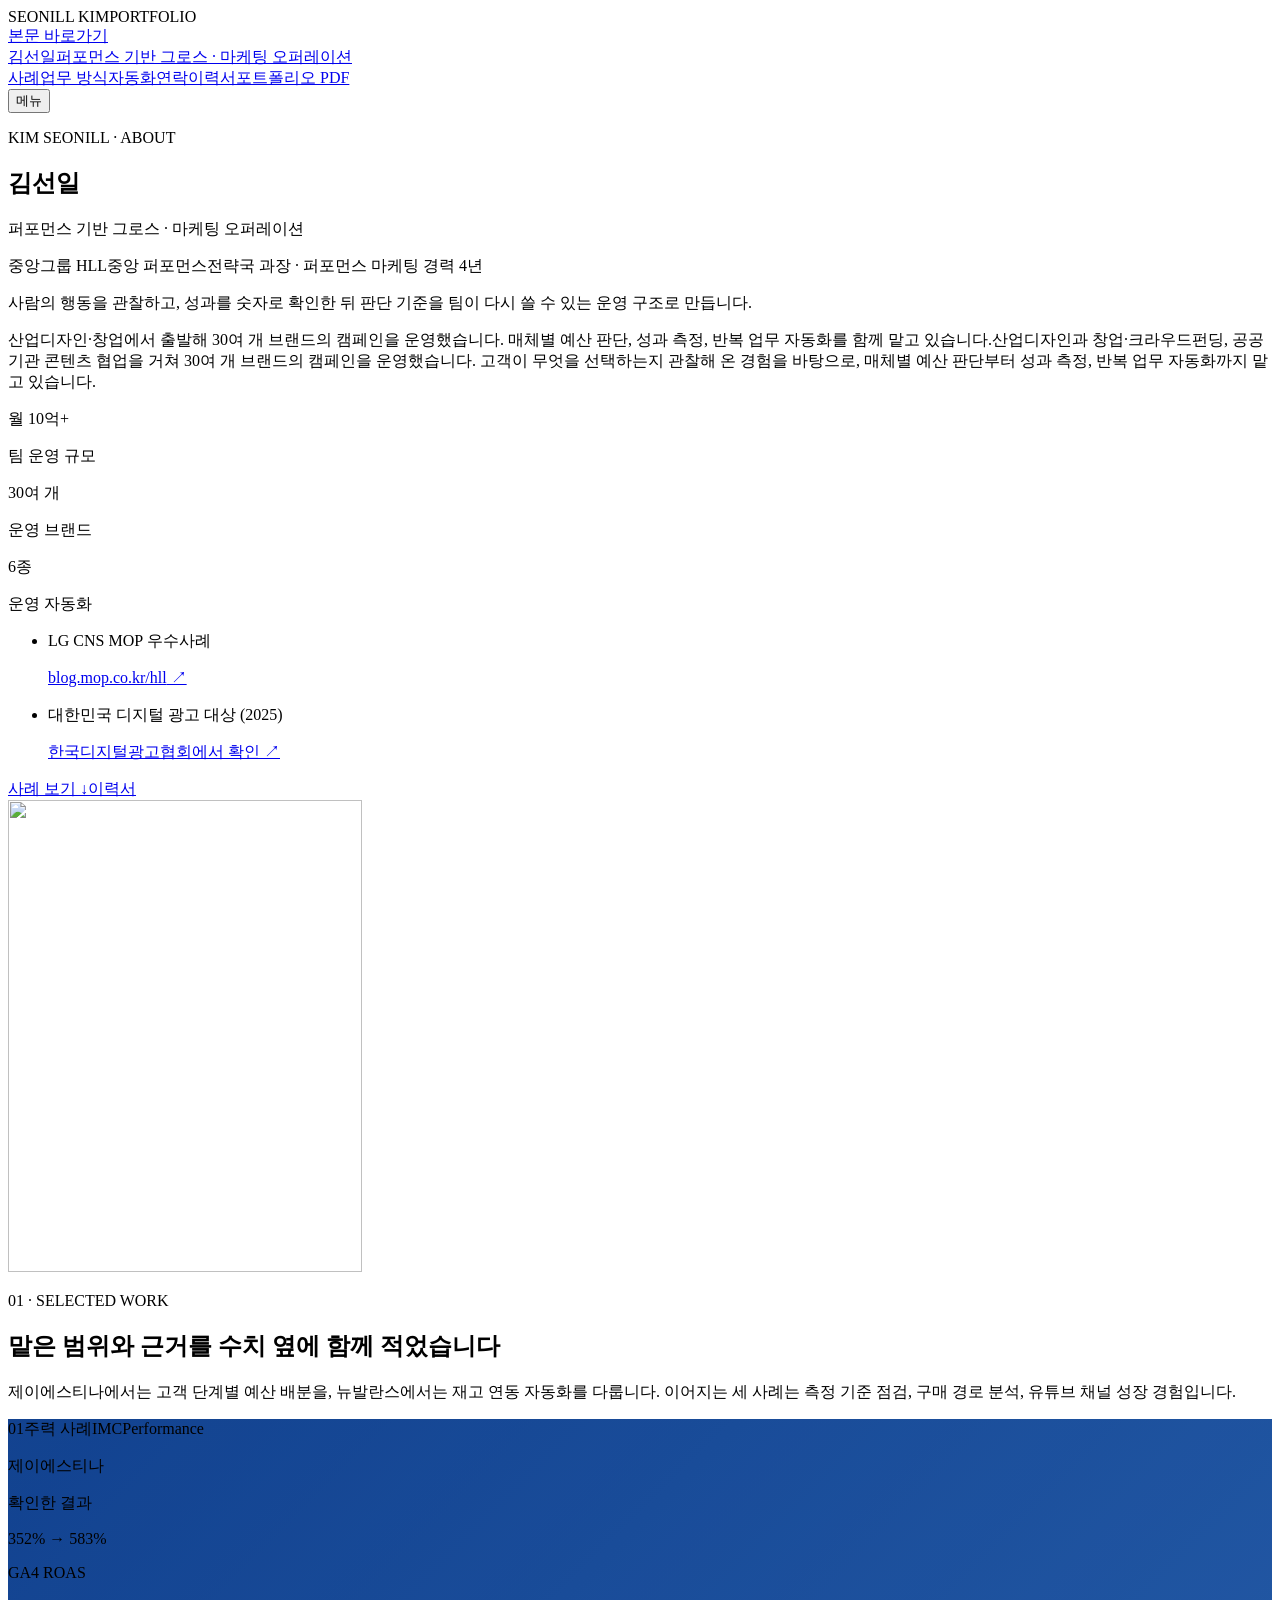
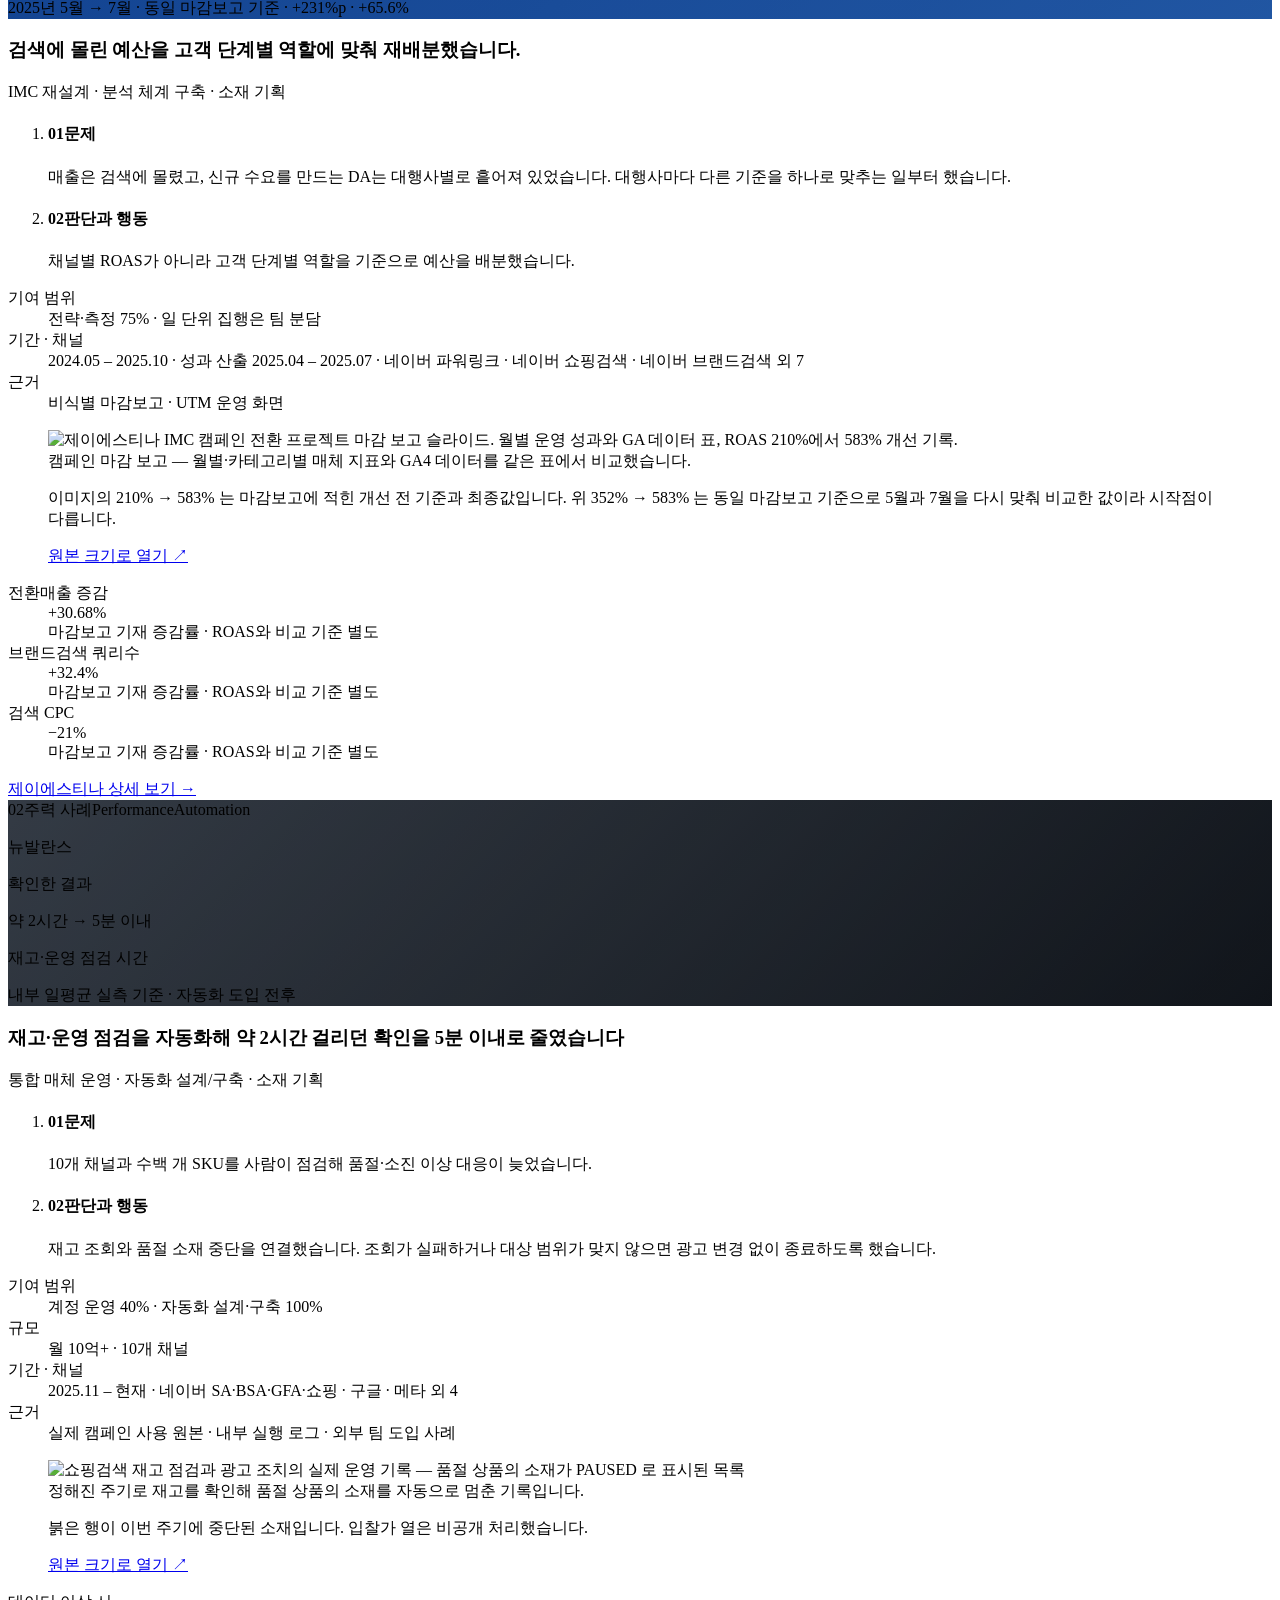
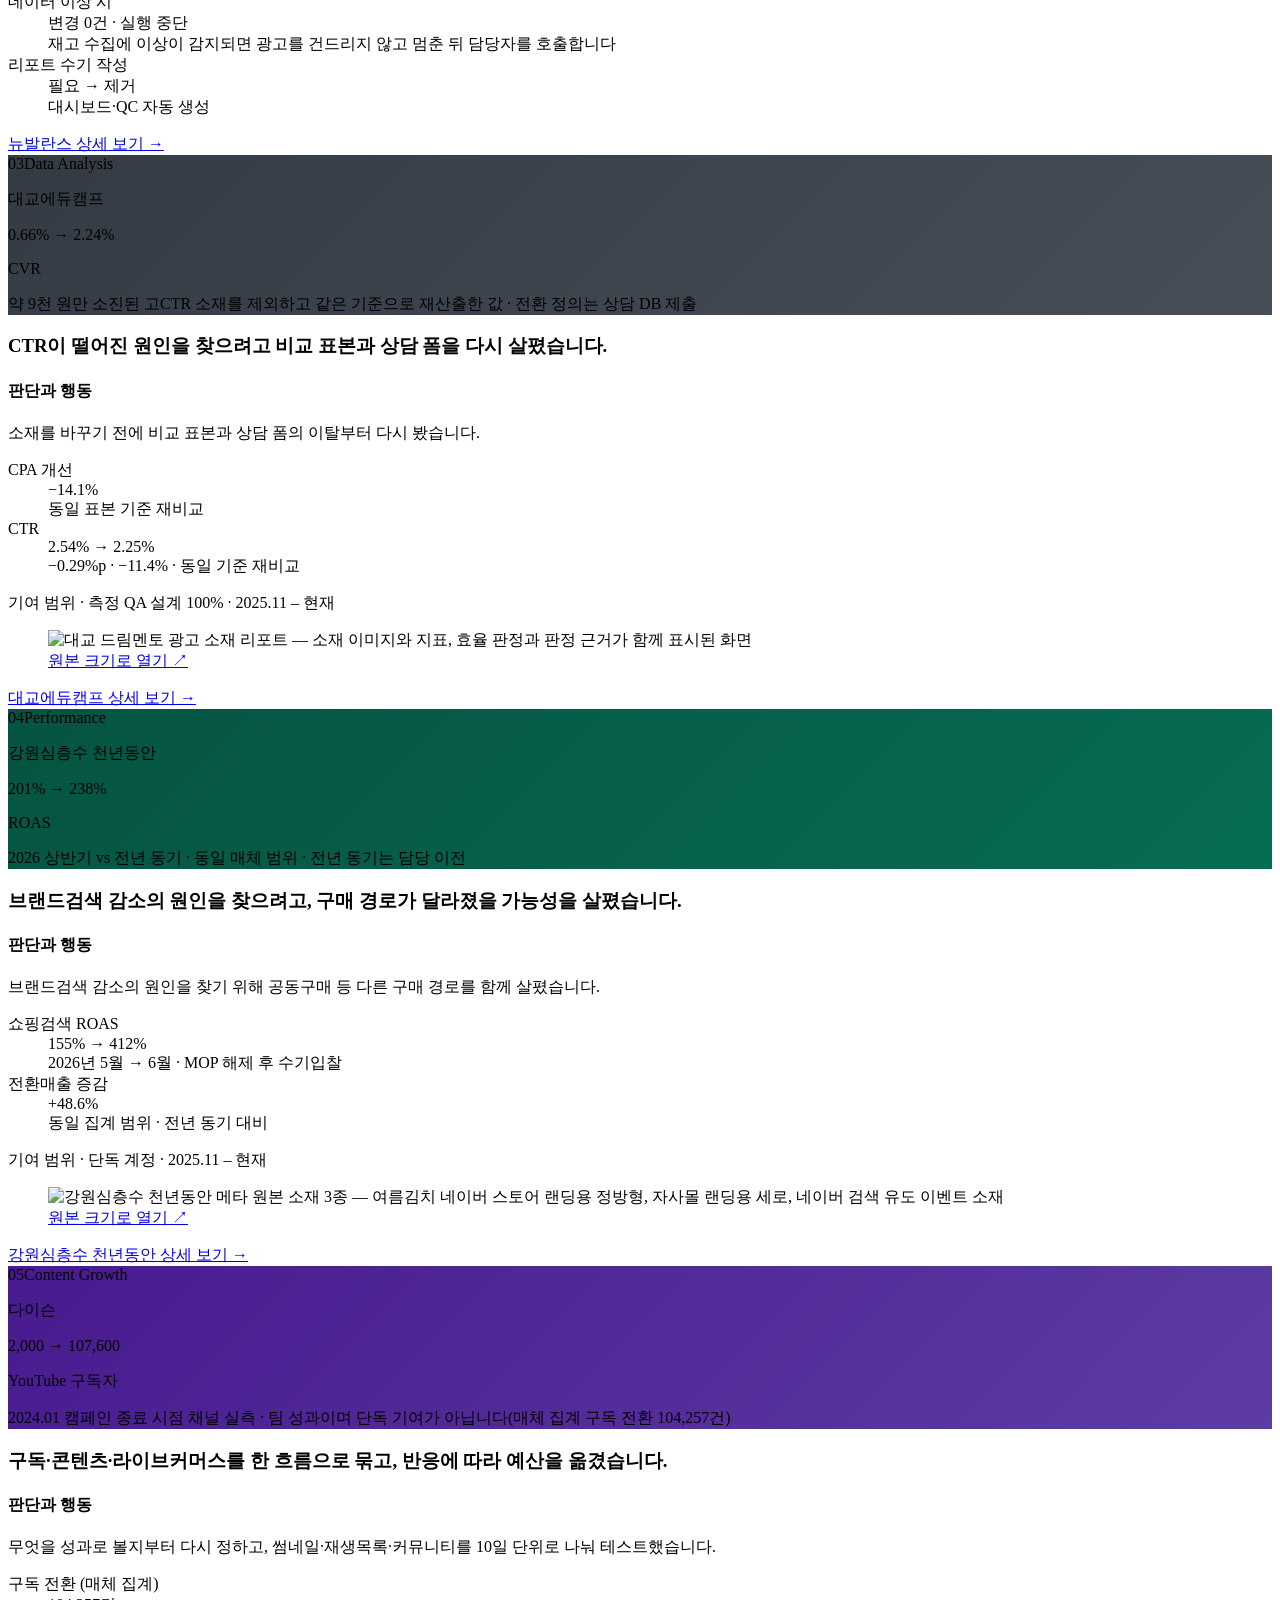
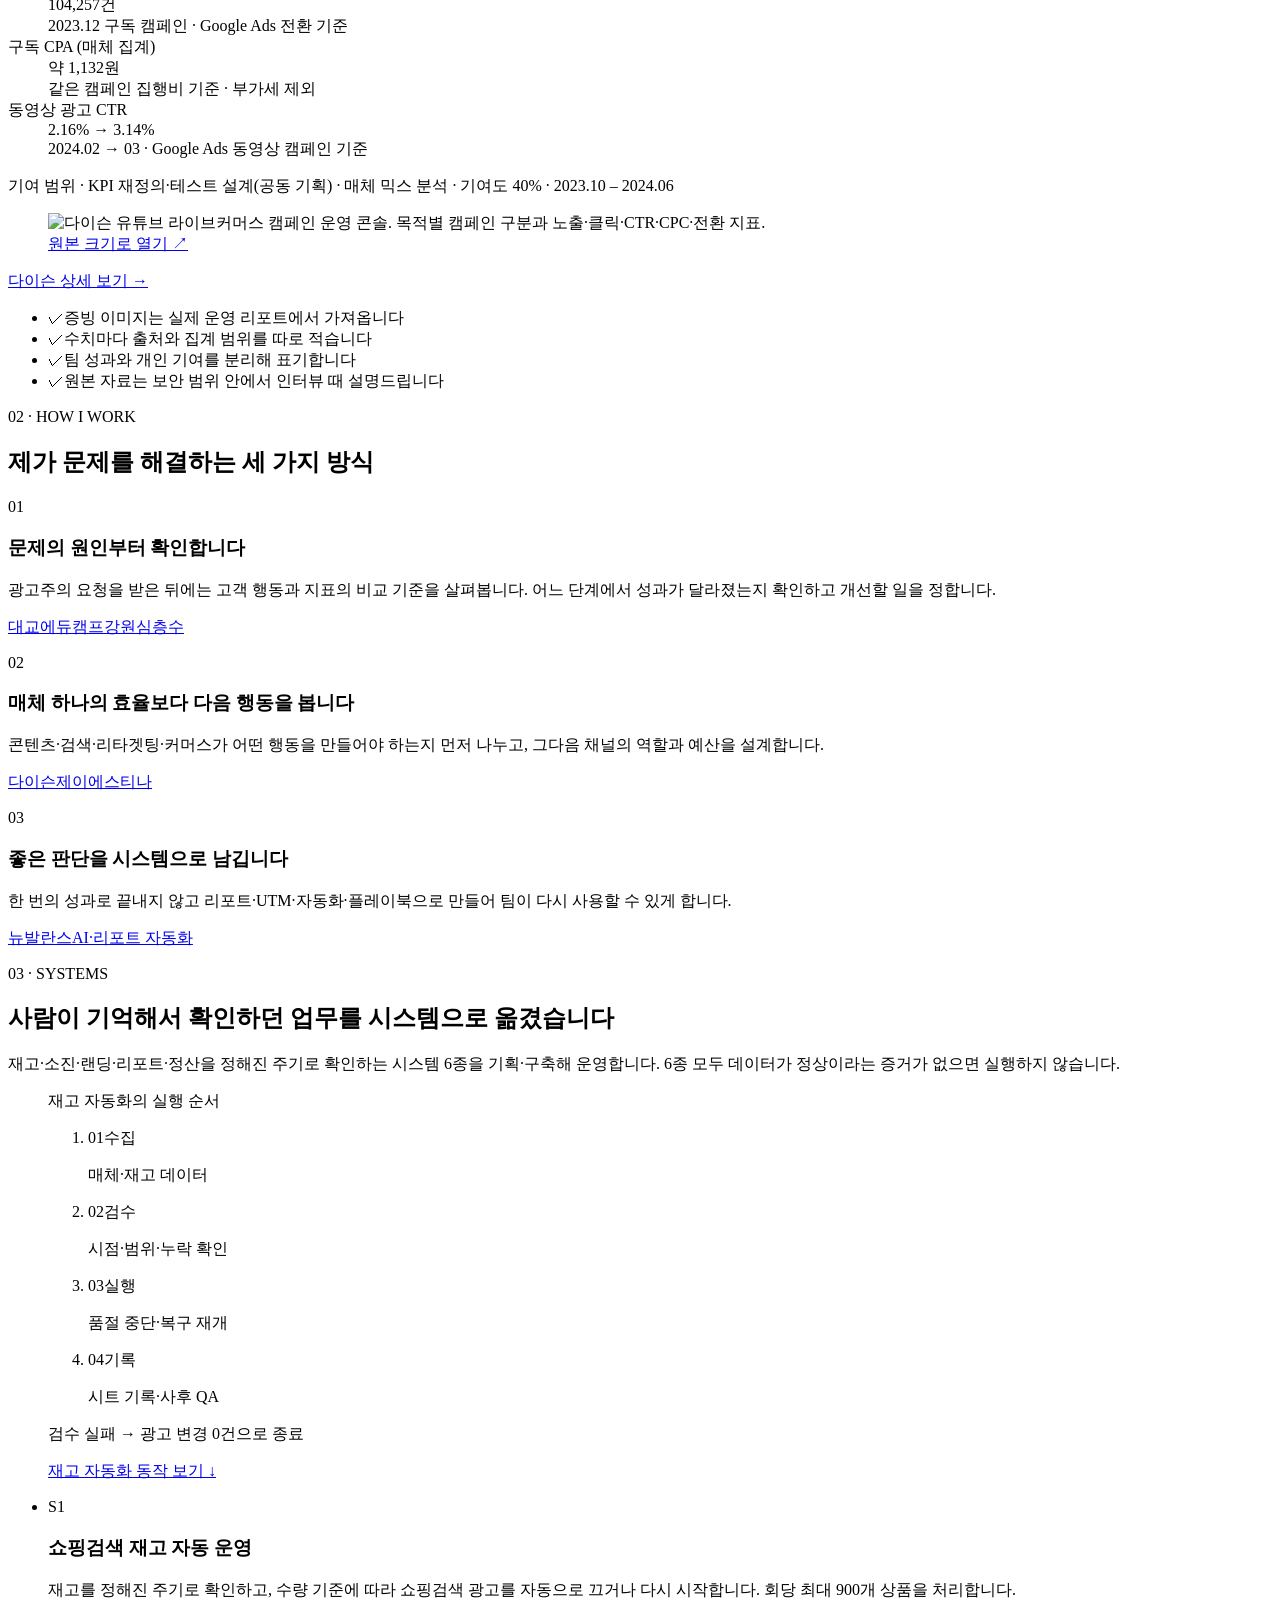
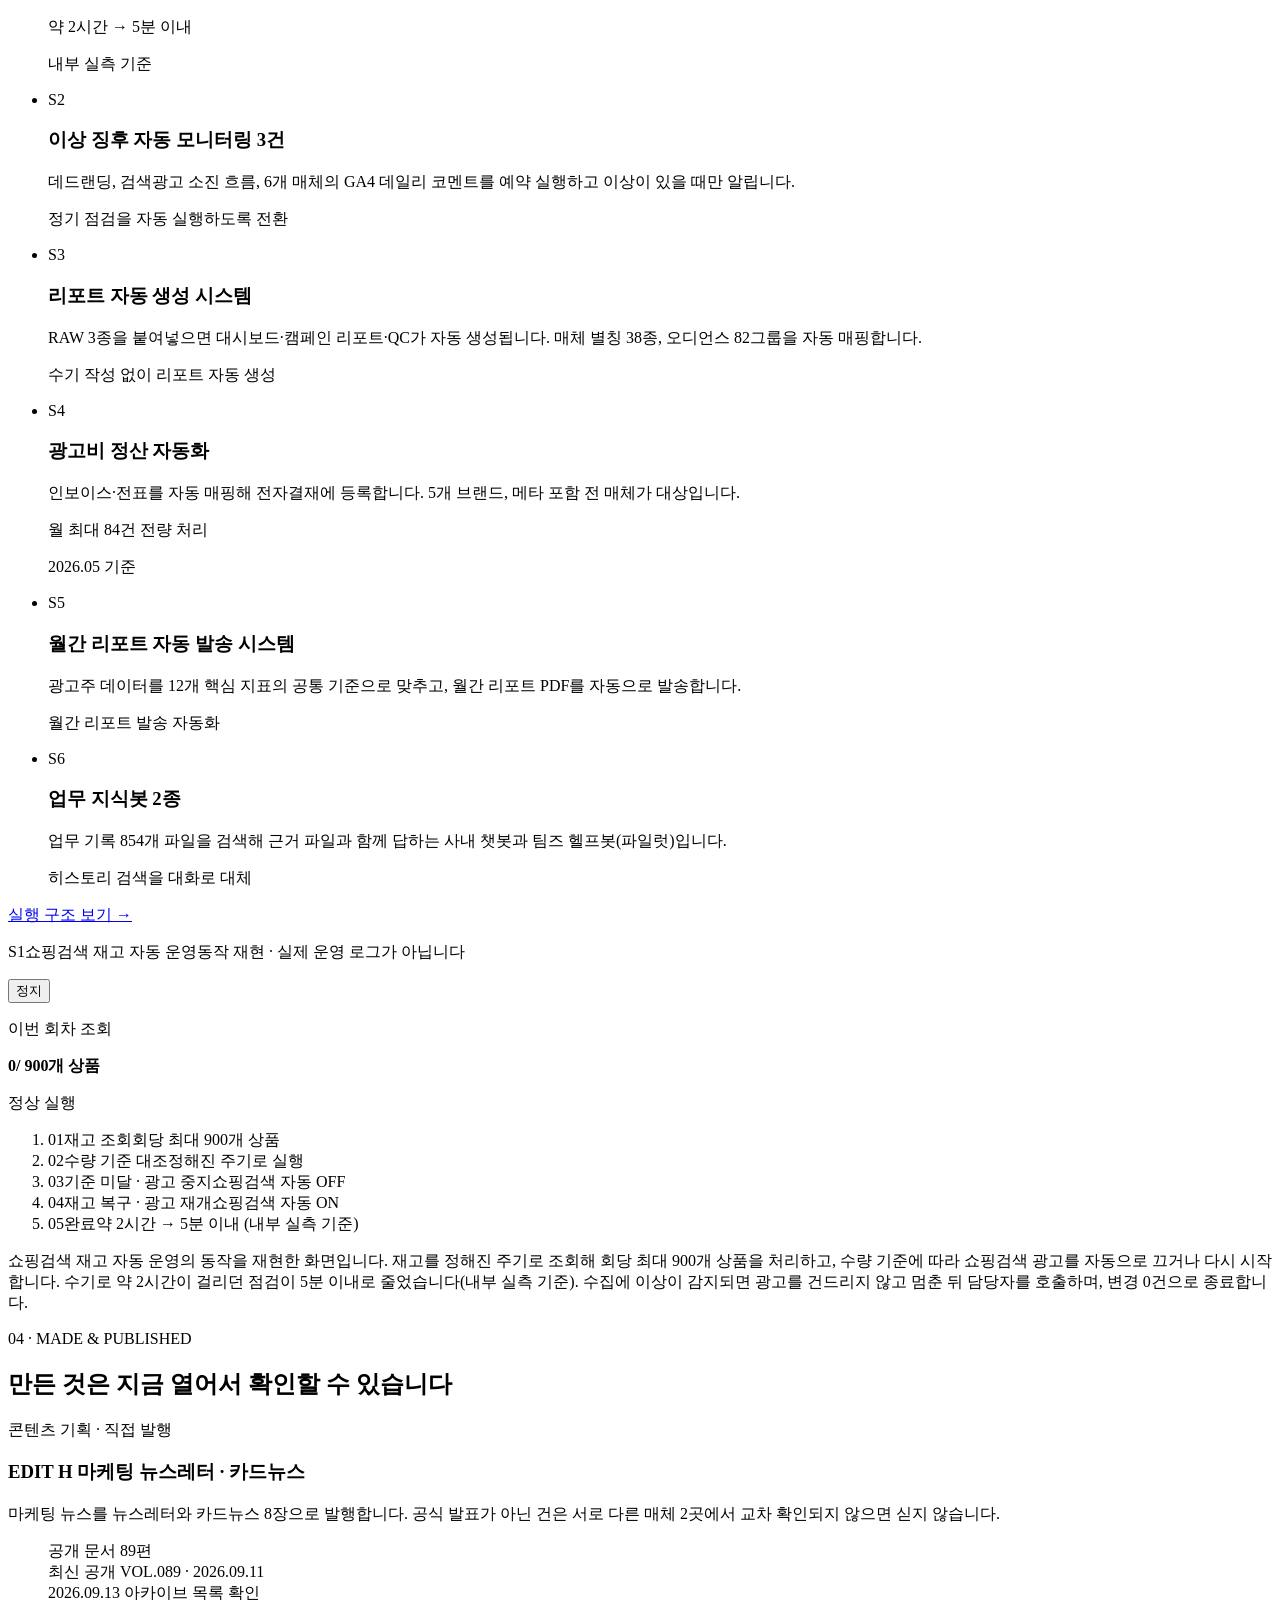
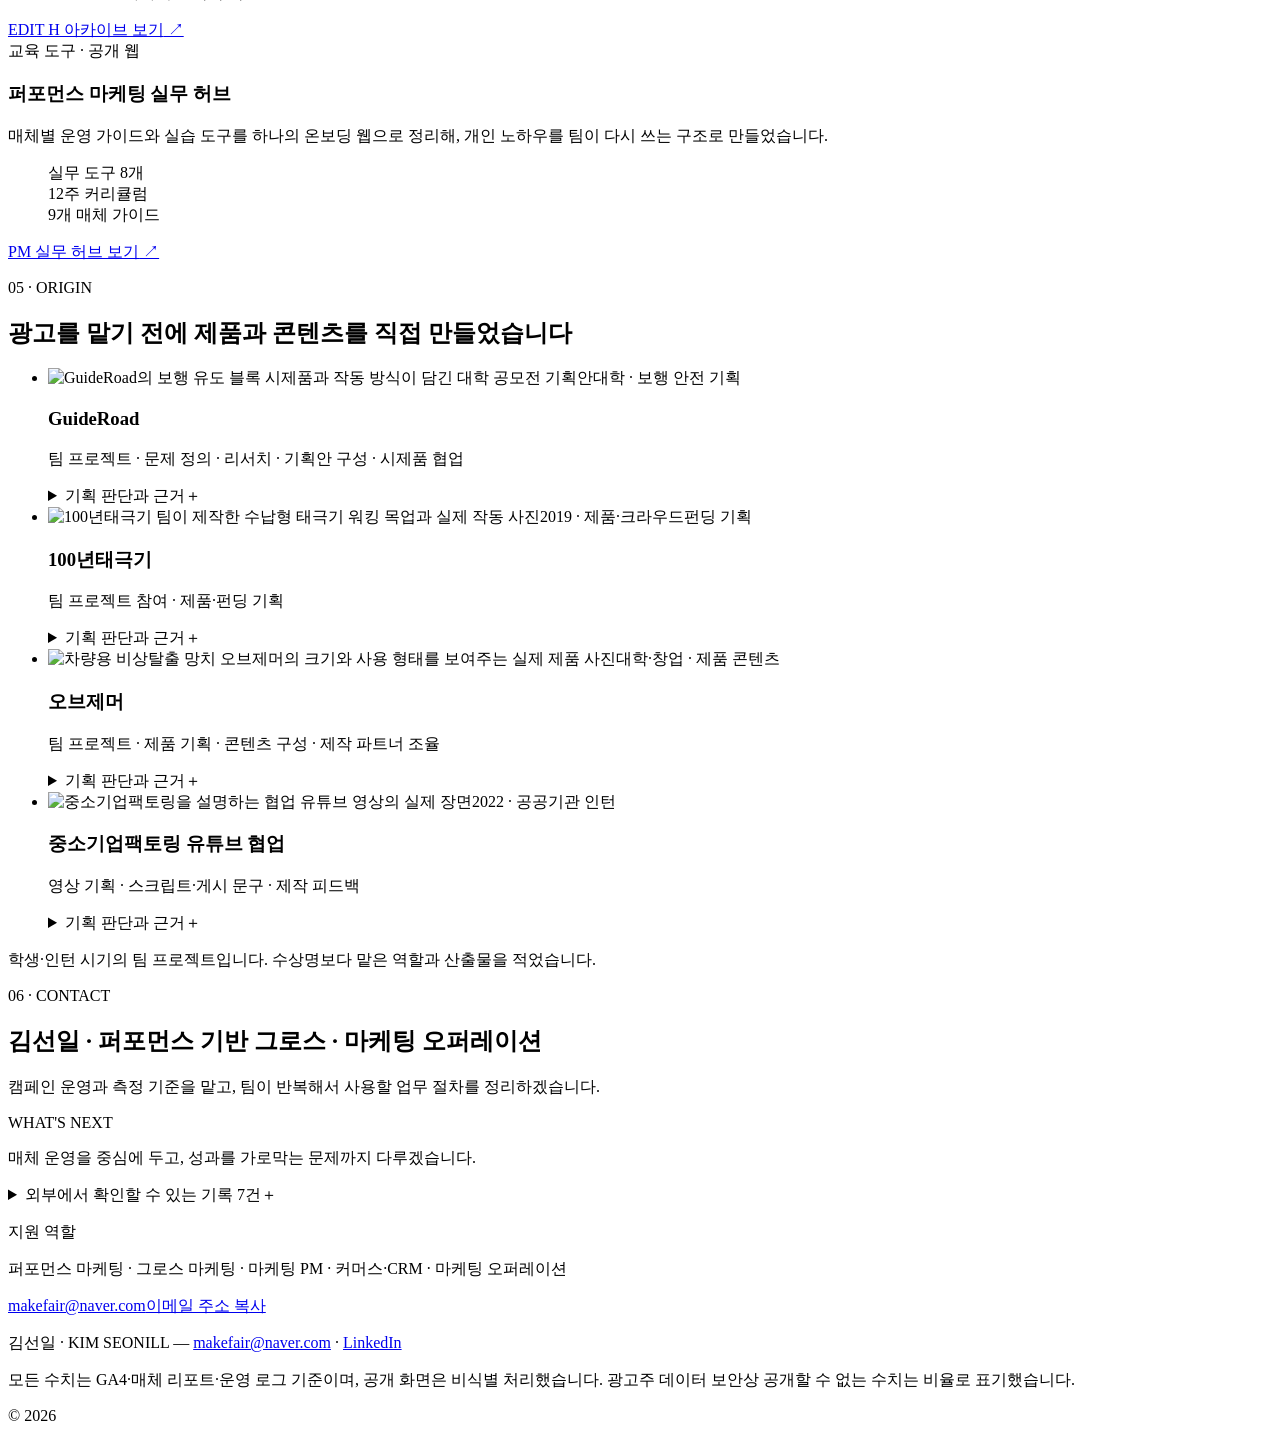
==== commit 25168d9a: "Carry-the-general-edition-evidence-into-the-new-home - Case cards: problem, decision and result step" ====
--- a/index.html
+++ b/index.html
@@ -1 +1 @@
-<!DOCTYPE html><html lang="ko" data-edition="nw"><head><meta charSet="utf-8"/><meta name="viewport" content="width=device-width, initial-scale=1"/><link rel="preload" href="/kim-seonil-portfolio_new/fonts/Archivo-Var.woff2" as="font" crossorigin="" type="font/woff2"/><link rel="preload" href="/kim-seonil-portfolio_new/fonts/Pretendard-Regular.woff2" as="font" crossorigin="" type="font/woff2"/><link rel="preload" href="/kim-seonil-portfolio_new/fonts/Pretendard-SemiBold.woff2" as="font" crossorigin="" type="font/woff2"/><link rel="preload" href="/kim-seonil-portfolio_new/fonts/Pretendard-Bold.woff2" as="font" crossorigin="" type="font/woff2"/><link rel="preload" href="/kim-seonil-portfolio_new/fonts/JetBrainsMono-Var.woff2" as="font" crossorigin="" type="font/woff2"/><link rel="preload" href="/kim-seonil-portfolio_new/profile-kim-seonil.jpeg" as="image"/><link rel="stylesheet" href="/kim-seonil-portfolio_new/_next/static/chunks/0ld5yoadv4xn4.css" data-precedence="next"/><link rel="preload" as="script" fetchPriority="low" href="/kim-seonil-portfolio_new/_next/static/chunks/310vm2bl3xxpt.js"/><script src="/kim-seonil-portfolio_new/_next/static/chunks/19mx3mg6lkumu.js" async=""></script><script src="/kim-seonil-portfolio_new/_next/static/chunks/08ttfj81-47mu.js" async=""></script><script src="/kim-seonil-portfolio_new/_next/static/chunks/3z7po69-ilciy.js" async=""></script><script src="/kim-seonil-portfolio_new/_next/static/chunks/turbopack-2rr5ub_h4gsar.js" async=""></script><script src="/kim-seonil-portfolio_new/_next/static/chunks/3fntmmi971322.js" async="" crossorigin=""></script><script src="/kim-seonil-portfolio_new/_next/static/chunks/0f0hfnpn5v-ac.js" async="" crossorigin=""></script><script src="/kim-seonil-portfolio_new/_next/static/chunks/2kvz1-kaop-qp.js" async="" crossorigin=""></script><meta name="theme-color" content="#0b0d10"/><title>김선일 | 퍼포먼스 기반 그로스 · 마케팅 오퍼레이션</title><meta name="description" content="문제를 정의하고 성과로 검증한 뒤, 다시 쓸 수 있는 운영 구조로 남겨 온 김선일의 그로스·퍼포먼스 마케팅 포트폴리오입니다."/><meta name="author" content="김선일"/><meta name="robots" content="noindex, nofollow, noarchive, nosnippet"/><meta name="googlebot" content="noindex, nofollow, noarchive, nosnippet"/><meta name="copyright" content="© 2026 KIM SEONILL"/><meta name="content-owner" content="KIM SEONILL"/><meta name="usage-rights" content="All rights reserved. Unauthorized reproduction prohibited."/><meta property="og:title" content="김선일 | 퍼포먼스 기반 그로스 · 마케팅 오퍼레이션"/><meta property="og:description" content="문제를 정의하고 성과로 검증한 뒤, 다시 쓸 수 있는 운영 구조로 남겨 온 김선일의 그로스·퍼포먼스 마케팅 포트폴리오입니다."/><meta property="og:url" content="https://vetnam555-del.github.io/kim-seonil-portfolio_new/"/><meta property="og:site_name" content="KIM SEONILL Portfolio"/><meta property="og:locale" content="ko_KR"/><meta property="og:image" content="https://vetnam555-del.github.io/kim-seonil-portfolio_new/og-image.png"/><meta property="og:image:width" content="1200"/><meta property="og:image:height" content="630"/><meta property="og:image:alt" content="김선일 그로스 마케팅 · 마케팅 오퍼레이션 포트폴리오"/><meta property="og:type" content="website"/><meta name="twitter:card" content="summary_large_image"/><meta name="twitter:title" content="김선일 | 퍼포먼스 기반 그로스 · 마케팅 오퍼레이션"/><meta name="twitter:description" content="문제를 정의하고 성과로 검증한 뒤, 다시 쓸 수 있는 운영 구조로 남겨 온 김선일의 그로스·퍼포먼스 마케팅 포트폴리오입니다."/><meta name="twitter:image" content="https://vetnam555-del.github.io/kim-seonil-portfolio_new/og-image.png"/><meta name="twitter:image:alt" content="김선일 그로스 마케팅 · 마케팅 오퍼레이션 포트폴리오"/><meta name="twitter:image:width" content="1200"/><meta name="twitter:image:height" content="630"/><link rel="icon" href="/kim-seonil-portfolio_new/favicon.svg" type="image/svg+xml"/><link rel="icon" href="/kim-seonil-portfolio_new/favicon-32.png" sizes="32x32" type="image/png"/><link rel="apple-touch-icon" href="/kim-seonil-portfolio_new/apple-touch-icon.png" sizes="180x180"/><style>@font-face{font-family:"Pretendard";src:url("/kim-seonil-portfolio_new/fonts/Pretendard-Regular.woff2") format("woff2");font-weight:400;font-display:swap}@font-face{font-family:"Pretendard";src:url("/kim-seonil-portfolio_new/fonts/Pretendard-SemiBold.woff2") format("woff2");font-weight:600;font-display:swap}@font-face{font-family:"Pretendard";src:url("/kim-seonil-portfolio_new/fonts/Pretendard-Bold.woff2") format("woff2");font-weight:700;font-display:swap}@font-face{font-family:"Pretendard";src:url("/kim-seonil-portfolio_new/fonts/Pretendard-Black.woff2") format("woff2");font-weight:900;font-display:swap}@font-face{font-family:"Archivo";src:url("/kim-seonil-portfolio_new/fonts/Archivo-Var.woff2") format("woff2-variations");font-weight:100 900;font-stretch:62% 125%;font-display:swap}@font-face{font-family:"JetBrains Mono";src:url("/kim-seonil-portfolio_new/fonts/JetBrainsMono-Var.woff2") format("woff2-variations");font-weight:100 800;font-display:swap}</style><noscript><style>[style*="opacity:0"],[style*="opacity: 0"]{opacity:1!important;transform:none!important}.count-up-visual{display:none!important}.count-up-measure{visibility:visible!important}</style></noscript><script src="/kim-seonil-portfolio_new/_next/static/chunks/0cz1d0mv5g_q7.js" noModule=""></script></head><body class="content-protected"><div hidden=""><!--$--><!--/$--></div><div class="content-owner-mark" aria-hidden="true"><span>SEONILL KIM</span><span>PORTFOLIO</span></div><div class="scroll-progress" aria-hidden="true"></div><a href="#main" class="skip-link">본문 바로가기</a><header class="site-header fixed inset-x-0 top-0 z-50 bg-ink/92 backdrop-blur-md transition-colors border-b border-transparent"><div class="mx-auto flex h-[72px] w-full max-w-[1240px] items-center justify-between px-5 sm:px-10"><a class="-ml-2 inline-flex min-h-[44px] items-center px-2 font-mono text-mono font-bold tracking-[0.02em] text-on-ink" aria-label="김선일 포트폴리오 처음으로" href="/kim-seonil-portfolio_new/">김선일<span class="ml-2 hidden text-caption font-normal text-on-ink-2 sm:inline">퍼포먼스 기반 그로스 · 마케팅 오퍼레이션</span></a><nav class="hidden items-center gap-4 lg:flex" aria-label="주요 메뉴"><a class="inline-flex min-h-[44px] items-center text-small font-normal transition-colors text-on-ink-2 hover:text-on-ink" href="/kim-seonil-portfolio_new/#work">사례</a><a class="inline-flex min-h-[44px] items-center text-small font-normal transition-colors text-on-ink-2 hover:text-on-ink" href="/kim-seonil-portfolio_new/#method">업무 방식</a><a class="inline-flex min-h-[44px] items-center text-small font-normal transition-colors text-on-ink-2 hover:text-on-ink" href="/kim-seonil-portfolio_new/#automation">만든 것</a><a class="inline-flex min-h-[44px] items-center text-small font-normal transition-colors text-on-ink-2 hover:text-on-ink" href="/kim-seonil-portfolio_new/#contact">연락</a><a class="inline-flex min-h-[44px] items-center border border-rule-ink px-4 font-mono text-caption font-bold text-on-ink transition-colors hover:border-signal-ink hover:text-signal-ink" href="/kim-seonil-portfolio_new/resume/">이력서</a><a href="/kim-seonil-portfolio_new/kim-seonil-performance-marketing-portfolio.pdf?v=20260907" download="" class="inline-flex min-h-[44px] items-center border border-signal-ink px-4 font-mono text-caption font-bold text-signal-ink transition-colors hover:bg-signal-ink hover:text-ink" aria-label="김선일 퍼포먼스 마케팅 포트폴리오 PDF 다운로드">포트폴리오 PDF</a></nav><button type="button" class="inline-flex min-h-[44px] min-w-[44px] items-center justify-center border border-rule-ink px-3 font-mono text-caption font-bold text-on-ink transition-colors lg:hidden" aria-expanded="false" aria-controls="mobile-nav" aria-label="주요 메뉴 열기">메뉴</button></div><nav id="mobile-nav" hidden="" class="mobile-nav border-t border-rule-ink bg-ink px-5 pb-5 sm:px-10 lg:hidden" aria-label="주요 메뉴"><a class="flex min-h-[52px] items-center border-b border-rule-ink-2 text-body font-normal text-on-ink" href="/kim-seonil-portfolio_new/#work">사례</a><a class="flex min-h-[52px] items-center border-b border-rule-ink-2 text-body font-normal text-on-ink" href="/kim-seonil-portfolio_new/#method">업무 방식</a><a class="flex min-h-[52px] items-center border-b border-rule-ink-2 text-body font-normal text-on-ink" href="/kim-seonil-portfolio_new/#automation">만든 것</a><a class="flex min-h-[52px] items-center border-b border-rule-ink-2 text-body font-normal text-on-ink" href="/kim-seonil-portfolio_new/#contact">연락</a><div class="mt-4 grid gap-2 grid-cols-2"><a class="flex min-h-[52px] items-center justify-center bg-on-ink px-3 text-body font-bold text-ink" href="/kim-seonil-portfolio_new/resume/">이력서</a><a href="/kim-seonil-portfolio_new/kim-seonil-performance-marketing-portfolio.pdf?v=20260907" download="" class="flex min-h-[52px] items-center justify-center border border-signal-ink px-3 text-body font-bold text-signal-ink" aria-label="김선일 퍼포먼스 마케팅 포트폴리오 PDF 다운로드">포트폴리오 PDF</a></div></nav><div data-testid="scroll-progress" class="absolute inset-x-0 bottom-0 h-[2px] origin-left bg-signal-ink motion-reduce:hidden" style="transform:scaleX(0)" aria-hidden="true"></div></header><main id="main"><section id="hero" class="scroll-mt-[80px] py-14 md:py-[72px] lg:py-[88px] bg-bg text-ink hero-aurora pt-24 md:pt-32 lg:pt-36"><div class="mx-auto w-full max-w-[1240px] px-5 sm:px-10 "><div class="grid gap-12 lg:grid-cols-[1.35fr_1fr] lg:items-center lg:gap-20"><div class="min-w-0"><p class="font-mono text-mono font-bold text-ink-3 tracking-[0.14em] uppercase ">KIM SEONILL · ABOUT</p><h1 class="mt-6 text-cover text-ink">김선일</h1><p class="mt-3 text-deck text-ink-2">퍼포먼스 기반 그로스 · 마케팅 오퍼레이션</p><p class="mt-2 text-small text-ink-3">중앙그룹 HLL중앙 퍼포먼스전략국 과장<!-- --> · 퍼포먼스 마케팅 경력 4년</p><p class="mt-10 max-w-[32rem] text-h2 text-ink">사람의 행동을 관찰하고, 성과를 숫자로 확인한 뒤 판단 기준을 팀이 다시 쓸 수 있는 운영 구조로 만듭니다.</p><p class="mt-6 max-w-[36rem] text-body text-ink-2">산업디자인·창업에서 출발해 30여 개 브랜드의 캠페인을 운영했습니다. 매체별 예산 판단, 성과 측정, 반복 업무 자동화를 함께 맡고 있습니다.</p><div class="mt-12 grid max-w-[34rem] grid-cols-3 gap-6 border-t border-line pt-8"><div><p class="text-metric-sm text-ink">월 10억+</p><p class="mt-1 text-caption text-ink-3">운영 매체 규모</p></div><div><p class="text-metric-sm text-ink">30여 개</p><p class="mt-1 text-caption text-ink-3">운영 브랜드</p></div><div><p class="text-metric-sm text-ink">6종</p><p class="mt-1 text-caption text-ink-3">운영 자동화</p></div></div><ul class="mt-8 flex flex-wrap gap-x-6 gap-y-2 border-t border-line-2 pt-6"><li class="min-w-0"><p class="text-caption text-ink-2">LG CNS MOP 우수사례</p><a href="https://blog.mop.co.kr/hll" target="_blank" rel="noopener noreferrer" class="mt-0.5 inline-flex min-h-[32px] items-center text-caption font-semibold text-accent underline underline-offset-4">blog.mop.co.kr/hll<!-- --> ↗</a></li><li class="min-w-0"><p class="text-caption text-ink-2">대한민국 디지털 광고 대상 (2025)</p><a href="https://kodaa.or.kr/2025kodaf" target="_blank" rel="noopener noreferrer" class="mt-0.5 inline-flex min-h-[32px] items-center text-caption font-semibold text-accent underline underline-offset-4">한국디지털광고협회에서 확인<!-- --> ↗</a></li></ul><div class="mt-10 flex flex-wrap gap-3"><a class="inline-flex min-h-[48px] items-center rounded-card bg-ink px-6 font-semibold text-on-ink" href="#work">사례 보기 ↓</a><a class="inline-flex min-h-[48px] items-center rounded-card border border-line px-6 font-semibold text-ink" href="/kim-seonil-portfolio_new/resume/">이력서</a></div></div><div class="hidden lg:block"><img src="/kim-seonil-portfolio_new/profile-kim-seonil.jpeg" alt="" width="354" height="472" class="w-full rounded-card border border-line-2 object-cover grayscale"/></div></div></div></section><section id="work" class="scroll-mt-[80px] py-14 md:py-[72px] lg:py-[88px] bg-paper text-ink "><div class="mx-auto w-full max-w-[1240px] px-5 sm:px-10 "><span id="projects" class="block h-0 scroll-mt-[80px]" aria-hidden="true"></span><p class="font-mono text-mono font-bold text-ink-3 tracking-[0.14em] uppercase ">SELECTED WORK</p><h2 class="mt-5 max-w-[34rem] text-h2 text-ink">맡은 범위와 근거를 수치 옆에 함께 적었습니다</h2><p class="mt-4 max-w-[38rem] text-small text-ink-3">주력 두 건은 제이에스티나(고객 단계별 예산 배분)와 뉴발란스(재고 연동 자동화)입니다. 나머지는 측정 QA, 구매 경로 분석, 유튜브 채널 성장.</p><div class="mt-16 flex flex-col gap-20"><article><div class="flex min-h-[15rem] flex-col justify-between rounded-card p-8 md:min-h-[17rem] md:p-10" style="background-image:linear-gradient(0deg, rgba(0,0,0,0.34), rgba(0,0,0,0.34)),linear-gradient(135deg, #1B64DA, #3182F6)"><div class="flex flex-wrap items-center gap-x-3 gap-y-2"><span class="font-mono text-mono font-bold tracking-[0.08em] text-on-ink">01</span><span class="font-mono text-mono tracking-[0.06em] text-on-ink-2 uppercase">IMC</span><span class="font-mono text-mono tracking-[0.06em] text-on-ink-2 uppercase">Performance</span></div><div class="mt-10"><p class="text-h3 font-semibold text-on-ink">제이에스티나</p><div class="mt-3"><p class="text-metric whitespace-nowrap text-on-ink"><span class="text-on-ink-2">352%<!-- --> → </span>583%</p><p class="mt-2 text-caption text-on-ink-2">GA4 ROAS</p></div></div></div><div class="mt-10 grid gap-10 lg:grid-cols-[1fr_1fr] lg:gap-14"><div class="min-w-0"><h3 class="text-case-h text-ink">검색에 몰린 예산을 고객 단계별 역할에 맞춰 재배분했습니다.</h3><p class="mt-5 text-body text-ink-2">매출은 검색에 몰렸고, 신규 수요를 만드는 DA는 대행사별로 흩어져 있었습니다. 대행사마다 다른 기준을 하나로 맞추는 일부터 했습니다.</p><p class="mt-6 border-t border-line-2 pt-5 text-caption text-ink-3">기여 범위 <!-- -->75<!-- -->%<!-- --> · 전략·측정 75% · 일 단위 집행은 팀 분담<!-- --> · <!-- -->2024.05 – 2025.10 · 성과 산출 2025.04 – 2025.07<!-- --> · 근거 <!-- -->비식별 마감보고 · UTM 운영 화면</p><a class="mt-6 inline-flex min-h-[44px] items-center font-semibold text-accent underline underline-offset-4" href="/kim-seonil-portfolio_new/projects/jestina/">판단 과정 보기 →</a></div><figure class="min-w-0"><img width="1728" height="972" src="/kim-seonil-portfolio_new/evidence/jestina-performance.webp" alt="제이에스티나 IMC 캠페인 전환 프로젝트 마감 보고 슬라이드. 월별 운영 성과와 GA 데이터 표, ROAS 210%에서 583% 개선 기록." loading="lazy" decoding="async" class="w-full rounded-card border border-line-2 bg-bg-alt"/><figcaption class="mt-3 text-caption text-ink-3">캠페인 마감 보고 — 월별·카테고리별 매체 지표와 GA4 데이터를 같은 표에서 비교했습니다.</figcaption><p class="mt-2 text-caption text-ink-3">이미지의 210% → 583% 는 마감보고에 적힌 개선 전 기준과 최종값입니다. 위 352% → 583% 는 동일 마감보고 기준으로 5월과 7월을 다시 맞춰 비교한 값이라 시작점이 다릅니다.</p><a href="/kim-seonil-portfolio_new/evidence/jestina-performance.webp" target="_blank" rel="noopener noreferrer" class="mt-2 inline-flex min-h-[44px] items-center text-caption font-semibold text-accent underline underline-offset-4" aria-label="원본 크기로 열기 · 제이에스티나 IMC 캠페인 전환 프로젝트 마감 보고 슬라이드. 월별 운영 성과와 GA 데이터 표, ROAS 210%에서 583% 개선 기록. (새 탭)">원본 크기로 열기 ↗</a></figure></div></article><article><div class="flex min-h-[15rem] flex-col justify-between rounded-card p-8 md:min-h-[17rem] md:p-10" style="background-image:linear-gradient(0deg, rgba(0,0,0,0.34), rgba(0,0,0,0.34)),linear-gradient(135deg, #4E5968, #191F28)"><div class="flex flex-wrap items-center gap-x-3 gap-y-2"><span class="font-mono text-mono font-bold tracking-[0.08em] text-on-ink">02</span><span class="font-mono text-mono tracking-[0.06em] text-on-ink-2 uppercase">Performance</span><span class="font-mono text-mono tracking-[0.06em] text-on-ink-2 uppercase">Automation</span></div><div class="mt-10"><p class="text-h3 font-semibold text-on-ink">뉴발란스</p><div class="mt-3"><p class="text-metric whitespace-nowrap text-on-ink"><span class="text-on-ink-2">약 2시간<!-- --> → </span>5분 이내</p><p class="mt-2 text-caption text-on-ink-2">재고·운영 점검 시간</p></div></div></div><div class="mt-10 grid gap-10 lg:grid-cols-[1fr_1fr] lg:gap-14"><div class="min-w-0"><h3 class="text-case-h text-ink">월 10억+ 계정에는 빠른 실행보다 &#x27;멈춤 기준&#x27;이 먼저였습니다</h3><p class="mt-5 text-body text-ink-2">10개 채널과 수백 개 SKU를 사람이 점검해 품절·소진 이상 대응이 늦었습니다.</p><p class="mt-6 border-t border-line-2 pt-5 text-caption text-ink-3">기여 범위 <!-- -->40<!-- -->%<!-- --> · 계정 운영 40% · 자동화 설계·구축 100%<!-- --> · <!-- -->2025.11 – 현재<!-- --> · 근거 <!-- -->실제 캠페인 사용 원본 · 내부 실행 로그 · 외부 팀 도입 사례</p><a class="mt-6 inline-flex min-h-[44px] items-center font-semibold text-accent underline underline-offset-4" href="/kim-seonil-portfolio_new/projects/newbalance/">판단 과정 보기 →</a></div><figure class="min-w-0"><img width="1440" height="504" src="/kim-seonil-portfolio_new/evidence/automation-inventory-guard.webp" alt="쇼핑검색 재고 점검과 광고 조치의 실제 운영 기록 — 품절 상품의 소재가 PAUSED 로 표시된 목록" loading="lazy" decoding="async" class="w-full rounded-card border border-line-2 bg-bg-alt"/><figcaption class="mt-3 text-caption text-ink-3">정해진 주기로 재고를 확인해 품절 상품의 소재를 자동으로 멈춘 기록입니다.</figcaption><p class="mt-2 text-caption text-ink-3">붉은 행이 이번 주기에 중단된 소재입니다. 입찰가 열은 비공개 처리했습니다.</p><a href="/kim-seonil-portfolio_new/evidence/automation-inventory-guard.webp" target="_blank" rel="noopener noreferrer" class="mt-2 inline-flex min-h-[44px] items-center text-caption font-semibold text-accent underline underline-offset-4" aria-label="원본 크기로 열기 · 쇼핑검색 재고 점검과 광고 조치의 실제 운영 기록 — 품절 상품의 소재가 PAUSED 로 표시된 목록 (새 탭)">원본 크기로 열기 ↗</a></figure></div></article></div><div class="mt-20 grid gap-10 sm:grid-cols-2 lg:grid-cols-3"><article class="flex min-w-0 flex-col"><div class="flex flex-col justify-between rounded-card p-6" style="background-image:linear-gradient(0deg, rgba(0,0,0,0.34), rgba(0,0,0,0.34)),linear-gradient(135deg, #4E5968, #6B7684)"><div class="flex items-center gap-3"><span class="font-mono text-mono font-bold tracking-[0.08em] text-on-ink">03</span><span class="font-mono text-mono tracking-[0.06em] text-on-ink-2 uppercase">Data Analysis</span></div><div class="mt-8"><p class="text-small font-semibold text-on-ink">대교에듀캠프</p><div class="mt-2"><p class="text-metric-sm whitespace-nowrap text-on-ink"><span class="text-on-ink-2">0.66%<!-- --> → </span>2.24%</p><p class="mt-2 text-caption text-on-ink-2">CVR</p></div></div></div><p class="mt-5 flex-1 text-small text-ink-2">CTR 하락을 소재 문제로 단정하지 않고, 전환 경로의 병목부터 다시 봤습니다.</p><p class="mt-4 text-caption text-ink-3">측정 QA 설계 100%<!-- --> · <!-- -->2025.11 – 현재</p><figure class="mt-5"><img width="1920" height="1451" src="/kim-seonil-portfolio_new/evidence/daekyo-creative-report.webp" alt="대교 드림멘토 광고 소재 리포트 — 소재 이미지와 지표, 효율 판정과 판정 근거가 함께 표시된 화면" loading="lazy" decoding="async" class="h-36 w-full rounded-card border border-line-2 object-cover object-top"/><figcaption class="mt-2.5"><a href="/kim-seonil-portfolio_new/evidence/daekyo-creative-report.webp" target="_blank" rel="noopener noreferrer" class="inline-flex min-h-[36px] items-center text-caption font-semibold text-accent underline underline-offset-4" aria-label="대교에듀캠프 증빙 원본 크기로 열기 (새 탭)">원본 크기로 열기 ↗</a></figcaption></figure><a class="mt-4 inline-flex min-h-[44px] items-center text-small font-semibold text-accent underline underline-offset-4" href="/kim-seonil-portfolio_new/projects/daekyo/">사례 열기 →</a></article><article class="flex min-w-0 flex-col"><div class="flex flex-col justify-between rounded-card p-6" style="background-image:linear-gradient(0deg, rgba(0,0,0,0.34), rgba(0,0,0,0.34)),linear-gradient(135deg, #087F63, #0BA37F)"><div class="flex items-center gap-3"><span class="font-mono text-mono font-bold tracking-[0.08em] text-on-ink">04</span><span class="font-mono text-mono tracking-[0.06em] text-on-ink-2 uppercase">Performance</span></div><div class="mt-8"><p class="text-small font-semibold text-on-ink">강원심층수 천년동안</p><div class="mt-2"><p class="text-metric-sm whitespace-nowrap text-on-ink"><span class="text-on-ink-2">201%<!-- --> → </span>238%</p><p class="mt-2 text-caption text-on-ink-2">ROAS</p></div></div></div><p class="mt-5 flex-1 text-small text-ink-2">브랜드검색 하락을 수요 이탈로 단정하지 않고, 구매 경로 이동 가능성부터 확인했습니다.</p><p class="mt-4 text-caption text-ink-3">단독 계정<!-- --> · <!-- -->2025.11 – 현재</p><figure class="mt-5"><img width="1200" height="1200" src="/kim-seonil-portfolio_new/evidence/gangwon-smartstore-promo.webp" alt="강원심층수 천년동안 제품과 1+1 더블 혜택 문구가 배치된 네이버 스마트스토어 프로모션 광고 소재." loading="lazy" decoding="async" class="h-36 w-full rounded-card border border-line-2 object-cover object-top"/><figcaption class="mt-2.5"><a href="/kim-seonil-portfolio_new/evidence/gangwon-smartstore-promo.webp" target="_blank" rel="noopener noreferrer" class="inline-flex min-h-[36px] items-center text-caption font-semibold text-accent underline underline-offset-4" aria-label="강원심층수 천년동안 증빙 원본 크기로 열기 (새 탭)">원본 크기로 열기 ↗</a></figcaption></figure><a class="mt-4 inline-flex min-h-[44px] items-center text-small font-semibold text-accent underline underline-offset-4" href="/kim-seonil-portfolio_new/projects/gangwon/">사례 열기 →</a></article><article class="flex min-w-0 flex-col"><div class="flex flex-col justify-between rounded-card p-6" style="background-image:linear-gradient(0deg, rgba(0,0,0,0.34), rgba(0,0,0,0.34)),linear-gradient(135deg, #6D28D9, #8B5CF6)"><div class="flex items-center gap-3"><span class="font-mono text-mono font-bold tracking-[0.08em] text-on-ink">05</span><span class="font-mono text-mono tracking-[0.06em] text-on-ink-2 uppercase">Content Growth</span></div><div class="mt-8"><p class="text-small font-semibold text-on-ink">다이슨</p><div class="mt-2"><p class="text-metric-sm whitespace-nowrap text-on-ink"><span class="text-on-ink-2">2,000<!-- --> → </span>107,600</p><p class="mt-2 text-caption text-on-ink-2">YouTube 구독자</p></div></div></div><p class="mt-5 flex-1 text-small text-ink-2">구독·콘텐츠·라이브커머스를 한 흐름으로 묶고, 반응에 따라 예산을 옮겼습니다.</p><p class="mt-4 text-caption text-ink-3">KPI 재정의·테스트 설계(공동 기획) · 매체 믹스 분석 · 기여도 40%<!-- --> · <!-- -->2023.10 – 2024.06</p><figure class="mt-5"><img width="959" height="181" src="/kim-seonil-portfolio_new/evidence/dyson-feb-media-mix.png" alt="다이슨 2월 유튜브 광고 성과 요약. DP 클릭률 0.73%·CPC 637원, 동영상 클릭률 2.16%·CPC 160원 비교와 2월 23일 비중 조정 결정." loading="lazy" decoding="async" class="h-36 w-full rounded-card border border-line-2 object-cover object-top"/><figcaption class="mt-2.5"><a href="/kim-seonil-portfolio_new/evidence/dyson-feb-media-mix.png" target="_blank" rel="noopener noreferrer" class="inline-flex min-h-[36px] items-center text-caption font-semibold text-accent underline underline-offset-4" aria-label="다이슨 증빙 원본 크기로 열기 (새 탭)">원본 크기로 열기 ↗</a></figcaption></figure><a class="mt-4 inline-flex min-h-[44px] items-center text-small font-semibold text-accent underline underline-offset-4" href="/kim-seonil-portfolio_new/projects/dyson/">사례 열기 →</a></article></div></div></section><section id="method" class="scroll-mt-[80px] py-14 md:py-[72px] lg:py-[88px] bg-bg text-ink "><div class="mx-auto w-full max-w-[1240px] px-5 sm:px-10 "><span id="skills" class="block h-0 scroll-mt-[80px]" aria-hidden="true"></span><span id="story" class="block h-0 scroll-mt-[80px]" aria-hidden="true"></span><span id="why-studio" class="block h-0 scroll-mt-[80px]" aria-hidden="true"></span><p class="font-mono text-mono font-bold text-ink-3 tracking-[0.14em] uppercase ">HOW I WORK</p><h2 class="mt-5 text-h2 text-ink">제가 문제를 해결하는 세 가지 방식</h2><div class="mt-14 grid gap-12 md:grid-cols-3"><div class="border-t border-line pt-7"><span class="font-mono text-mono font-bold tracking-[0.08em] text-accent">01</span><h3 class="mt-4 text-h3 text-ink">문제를 그대로 받지 않습니다</h3><p class="mt-4 text-small text-ink-2">광고주의 요구와 표면 지표를 그대로 받아들이지 않고, 실제 고객 행동과 퍼널의 병목을 다시 정의합니다.</p><p class="mt-5 flex flex-wrap gap-x-3 gap-y-1 text-caption text-ink-3"><a class="underline underline-offset-4" href="/kim-seonil-portfolio_new/projects/daekyo/">대교에듀캠프</a><a class="underline underline-offset-4" href="/kim-seonil-portfolio_new/projects/gangwon/">강원심층수</a></p></div><div class="border-t border-line pt-7"><span class="font-mono text-mono font-bold tracking-[0.08em] text-accent">02</span><h3 class="mt-4 text-h3 text-ink">매체 하나의 효율보다 다음 행동을 봅니다</h3><p class="mt-4 text-small text-ink-2">콘텐츠·검색·리타겟팅·커머스가 어떤 행동을 만들어야 하는지 먼저 나누고, 그다음 채널의 역할과 예산을 설계합니다.</p><p class="mt-5 flex flex-wrap gap-x-3 gap-y-1 text-caption text-ink-3"><a class="underline underline-offset-4" href="/kim-seonil-portfolio_new/projects/dyson/">다이슨</a><a class="underline underline-offset-4" href="/kim-seonil-portfolio_new/projects/jestina/">제이에스티나</a></p></div><div class="border-t border-line pt-7"><span class="font-mono text-mono font-bold tracking-[0.08em] text-accent">03</span><h3 class="mt-4 text-h3 text-ink">좋은 판단을 시스템으로 남깁니다</h3><p class="mt-4 text-small text-ink-2">한 번의 성과로 끝내지 않고 리포트·UTM·자동화·플레이북으로 만들어 팀이 다시 사용할 수 있게 합니다.</p><p class="mt-5 flex flex-wrap gap-x-3 gap-y-1 text-caption text-ink-3"><a class="underline underline-offset-4" href="/kim-seonil-portfolio_new/projects/newbalance/">뉴발란스</a><a class="underline underline-offset-4" href="/kim-seonil-portfolio_new/projects/automation/">AI·리포트 자동화</a></p></div></div></div></section><section id="automation" class="scroll-mt-[80px] py-14 md:py-[72px] lg:py-[88px] bg-ink text-on-ink "><div class="mx-auto w-full max-w-[1240px] px-5 sm:px-10 "><p class="font-mono text-mono font-bold text-ink-3 tracking-[0.14em] uppercase text-accent">SYSTEMS</p><h2 class="mt-5 max-w-[34rem] text-h2 text-on-ink">사람이 기억해서 확인하던 업무를 시스템으로 옮겼습니다</h2><p class="mt-6 max-w-[40rem] text-body text-on-ink-2">재고·소진·랜딩·리포트·정산을 정해진 주기로 확인하는 시스템 6종을 기획·구축해 운영합니다. 6종 모두 데이터가 정상이라는 증거가 없으면 실행하지 않습니다.</p><a class="mt-10 inline-flex min-h-[48px] items-center rounded-card bg-on-ink px-6 font-semibold text-ink" href="/kim-seonil-portfolio_new/projects/automation/">실행 구조 보기 →</a><div class="mt-14"><div class="mt-10 border border-rule-ink bg-ink text-on-ink"><div class="flex flex-wrap items-center justify-between gap-x-4 gap-y-2 border-b border-rule-ink-2 px-5 py-3 sm:px-6"><p class="flex flex-wrap items-baseline gap-x-3 font-mono text-mono font-bold tracking-[0.03em]"><span class="text-system-ink">S1</span><span class="text-on-ink">쇼핑검색 재고 자동 운영</span><span class="font-normal text-on-ink-2">동작 재현 · 실제 운영 로그가 아닙니다</span></p><button type="button" aria-pressed="false" class="inline-flex min-h-[36px] items-center border border-rule-ink-2 px-3 font-mono text-mono font-bold text-on-ink transition-colors hover:border-signal-ink hover:text-signal-ink focus-visible:outline-2 focus-visible:outline-offset-4 focus-visible:outline-signal">정지</button></div><div class="grid grid-cols-1 gap-y-6 px-5 py-7 sm:px-6 lg:grid-cols-[minmax(0,20rem)_minmax(0,1fr)] lg:gap-x-10"><div><p class="font-mono text-mono text-on-ink-2">이번 회차 조회</p><p class="figure mt-2 text-metric tabular-nums text-on-ink" style="font-stretch:116%;font-weight:800">0<span class="ml-2 font-mono text-mono font-bold text-on-ink-2">/ 900개 상품</span></p><p class="mt-4 border-t border-rule-ink-2 pt-3 font-mono text-mono leading-[1.6] text-on-ink-2">정상 실행</p></div><ol class="flex flex-col" aria-hidden="true"><li class="flex items-baseline gap-3 border-b border-rule-ink-2 py-2.5 last:border-b-0 opacity-100 transition-opacity duration-300"><span class="font-mono text-mono font-bold text-system-ink">01</span><span class="flex flex-wrap items-baseline gap-x-3"><span class="font-mono text-mono font-bold text-on-ink">재고 조회</span><span class="font-mono text-mono text-on-ink-2">회당 최대 900개 상품</span></span></li><li class="flex items-baseline gap-3 border-b border-rule-ink-2 py-2.5 last:border-b-0 opacity-35 transition-opacity duration-300"><span class="font-mono text-mono font-bold text-on-ink-2">02</span><span class="flex flex-wrap items-baseline gap-x-3"><span class="font-mono text-mono font-bold text-on-ink-2">수량 기준 대조</span><span class="font-mono text-mono text-on-ink-2">정해진 주기로 실행</span></span></li><li class="flex items-baseline gap-3 border-b border-rule-ink-2 py-2.5 last:border-b-0 opacity-35 transition-opacity duration-300"><span class="font-mono text-mono font-bold text-on-ink-2">03</span><span class="flex flex-wrap items-baseline gap-x-3"><span class="font-mono text-mono font-bold text-on-ink-2">기준 미달 · 광고 중지</span><span class="font-mono text-mono text-on-ink-2">쇼핑검색 자동 OFF</span></span></li><li class="flex items-baseline gap-3 border-b border-rule-ink-2 py-2.5 last:border-b-0 opacity-35 transition-opacity duration-300"><span class="font-mono text-mono font-bold text-on-ink-2">04</span><span class="flex flex-wrap items-baseline gap-x-3"><span class="font-mono text-mono font-bold text-on-ink-2">재고 복구 · 광고 재개</span><span class="font-mono text-mono text-on-ink-2">쇼핑검색 자동 ON</span></span></li><li class="flex items-baseline gap-3 border-b border-rule-ink-2 py-2.5 last:border-b-0 opacity-35 transition-opacity duration-300"><span class="font-mono text-mono font-bold text-on-ink-2">05</span><span class="flex flex-wrap items-baseline gap-x-3"><span class="font-mono text-mono font-bold text-on-ink-2">완료</span><span class="font-mono text-mono text-on-ink-2">약 2시간 → 5분 이내 (내부 실측 기준)</span></span></li></ol><p class="sr-only">쇼핑검색 재고 자동 운영의 동작을 재현한 화면입니다. 재고를 정해진 주기로 조회해 회당 최대 900개 상품을 처리하고, 수량 기준에 따라 쇼핑검색 광고를 자동으로 끄거나 다시 시작합니다. 수기로 약 2시간이 걸리던 점검이 5분 이내로 줄었습니다(내부 실측 기준). 수집에 이상이 감지되면 광고를 건드리지 않고 멈춘 뒤 담당자를 호출하며, 변경 0건으로 종료합니다.</p></div></div></div></div></section><section id="made" class="scroll-mt-[80px] py-14 md:py-[72px] lg:py-[88px] bg-paper text-ink "><div class="mx-auto w-full max-w-[1240px] px-5 sm:px-10 "><p class="font-mono text-mono font-bold text-ink-3 tracking-[0.14em] uppercase ">MADE &amp; PUBLISHED</p><h2 class="mt-5 max-w-[36rem] text-h2 text-ink">만든 것은 지금 열어서 확인할 수 있습니다</h2><div class="mt-14 grid gap-10 md:grid-cols-2"><article class="flex flex-col border-t border-line pt-7"><span class="font-mono text-mono tracking-[0.06em] text-ink-3">콘텐츠 기획 · 직접 발행</span><h3 class="mt-4 text-h3 text-ink">EDIT H 마케팅 뉴스레터 · 카드뉴스</h3><p class="mt-4 text-small leading-[1.75] text-ink-2">마케팅 뉴스를 뉴스레터와 카드뉴스 8장으로 발행합니다. 공식 발표가 아닌 건은 서로 다른 매체 2곳에서 교차 확인되지 않으면 싣지 않습니다.</p><dl class="mt-6 flex flex-wrap gap-x-5 gap-y-1.5"><dd class="text-caption text-ink-3">제작·발행 76호</dd><dd class="text-caption text-ink-3">회당 카드 8장</dd><dd class="text-caption text-ink-3">공개 75호 · VOL.033 게시 대기</dd></dl><a href="https://vetnam555-del.github.io/edit-h-archive/" target="_blank" rel="noopener noreferrer" class="mt-7 inline-flex min-h-[44px] items-center font-semibold text-accent underline underline-offset-4">EDIT H 아카이브 보기<!-- --> ↗</a></article><article class="flex flex-col border-t border-line pt-7"><span class="font-mono text-mono tracking-[0.06em] text-ink-3">교육 도구 · 공개 웹</span><h3 class="mt-4 text-h3 text-ink">퍼포먼스 마케팅 실무 허브</h3><p class="mt-4 text-small leading-[1.75] text-ink-2">매체별 운영 가이드와 실습 도구를 하나의 온보딩 웹으로 정리해, 개인 노하우를 팀이 다시 쓰는 구조로 만들었습니다.</p><dl class="mt-6 flex flex-wrap gap-x-5 gap-y-1.5"><dd class="text-caption text-ink-3">실무 도구 8개</dd><dd class="text-caption text-ink-3">12주 커리큘럼</dd><dd class="text-caption text-ink-3">9개 매체 가이드</dd></dl><a href="https://vetnam555-del.github.io/pm-hub/" target="_blank" rel="noopener noreferrer" class="mt-7 inline-flex min-h-[44px] items-center font-semibold text-accent underline underline-offset-4">PM 실무 허브 보기<!-- --> ↗</a></article></div></div></section><section id="origin" class="scroll-mt-[80px] py-14 md:py-[72px] lg:py-[88px] bg-bg text-ink "><div class="mx-auto w-full max-w-[1240px] px-5 sm:px-10 "><span id="creative-roots" class="block h-0 scroll-mt-[80px]" aria-hidden="true"></span><p class="font-mono text-mono font-bold text-ink-3 tracking-[0.14em] uppercase ">ORIGIN</p><h2 class="mt-5 max-w-[36rem] text-h2 text-ink">광고를 맡기 전에 제품과 콘텐츠를 직접 만들었습니다</h2><ul class="mt-14 grid gap-8 sm:grid-cols-2 lg:grid-cols-4"><li class="border-t border-line pt-6"><img width="1200" height="675" src="/kim-seonil-portfolio_new/evidence/creative-origin-plan.webp" alt="GuideRoad의 보행 유도 블록 시제품과 작동 방식이 담긴 대학 공모전 기획안" loading="lazy" decoding="async" class="mb-5 w-full rounded-card border border-line-2 object-cover"/><span class="font-mono text-mono tracking-[0.06em] text-ink-3">대학 · 보행 안전 기획</span><h3 class="mt-3 text-body font-semibold text-ink">GuideRoad</h3><p class="mt-2.5 text-caption leading-[1.7] text-ink-3">팀 프로젝트 · 문제 정의 · 리서치 · 기획안 구성 · 시제품 협업</p><details class="group mt-4"><summary class="flex min-h-[36px] cursor-pointer list-none items-center gap-1.5 text-caption font-semibold text-ink-2 marker:hidden">기획 판단과 근거<span class="text-accent transition-transform group-open:rotate-45" aria-hidden="true">＋</span></summary><dl class="mt-3 flex flex-col gap-2.5 border-t border-line-2 pt-3"><div><dt class="text-caption font-semibold text-ink">문제</dt><dd class="mt-1 text-caption leading-[1.7] text-ink-3">앱의 GPS 위치 정보만으로는 횡단보도 안에서의 세밀한 이동을 안내하기 어려웠습니다.</dd></div><div><dt class="text-caption font-semibold text-ink">선택</dt><dd class="mt-1 text-caption leading-[1.7] text-ink-3">보행 유도 블록을 대안으로 검토하고, 촉각 패턴·재질·색상을 보행자와 운전자의 관점에서 비교했습니다.</dd></div><div><dt class="text-caption font-semibold text-ink">범위</dt><dd class="mt-1 text-caption leading-[1.7] text-ink-3">공모전 제안과 시제품 검토 단계의 팀 프로젝트입니다. 실제 보급 실적과 구분해 정리했습니다.</dd></div></dl></details></li><li class="border-t border-line pt-6"><img width="1500" height="844" src="/kim-seonil-portfolio_new/evidence/creative-origin-flag.webp" alt="100년태극기 팀이 제작한 수납형 태극기 워킹 목업과 실제 작동 사진" loading="lazy" decoding="async" class="mb-5 w-full rounded-card border border-line-2 object-cover"/><span class="font-mono text-mono tracking-[0.06em] text-ink-3">2019 · 제품·크라우드펀딩 기획</span><h3 class="mt-3 text-body font-semibold text-ink">100년태극기</h3><p class="mt-2.5 text-caption leading-[1.7] text-ink-3">팀 프로젝트 참여 · 제품·펀딩 기획</p><details class="group mt-4"><summary class="flex min-h-[36px] cursor-pointer list-none items-center gap-1.5 text-caption font-semibold text-ink-2 marker:hidden">기획 판단과 근거<span class="text-accent transition-transform group-open:rotate-45" aria-hidden="true">＋</span></summary><dl class="mt-3 flex flex-col gap-2.5 border-t border-line-2 pt-3"><div><dt class="text-caption font-semibold text-ink">문제</dt><dd class="mt-1 text-caption leading-[1.7] text-ink-3">기념품의 의미를 전달하는 것과 실제로 사용하고 보관하기 편한 제품을 만드는 것은 다른 과제였습니다.</dd></div><div><dt class="text-caption font-semibold text-ink">선택</dt><dd class="mt-1 text-caption leading-[1.7] text-ink-3">기획안에 제품 구조뿐 아니라 작동 목업, 리워드별 구성, 제작·배송 일정과 예상 질문까지 담았습니다.</dd></div><div><dt class="text-caption font-semibold text-ink">결과</dt><dd class="mt-1 text-caption leading-[1.7] text-ink-3">광주디자인비엔날레 크라우드펀딩 콘테스트 대상(2019). 리워드 구성과 제작 일정은 제안 당시 계획 기준입니다.</dd></div></dl></details></li><li class="border-t border-line pt-6"><img width="1200" height="794" src="/kim-seonil-portfolio_new/evidence/creative-origin-objemer.webp" alt="차량용 비상탈출 망치 오브제머의 크기와 사용 형태를 보여주는 실제 제품 사진" loading="lazy" decoding="async" class="mb-5 w-full rounded-card border border-line-2 object-cover"/><span class="font-mono text-mono tracking-[0.06em] text-ink-3">대학·창업 · 제품 콘텐츠</span><h3 class="mt-3 text-body font-semibold text-ink">오브제머</h3><p class="mt-2.5 text-caption leading-[1.7] text-ink-3">팀 프로젝트 · 제품 기획 · 콘텐츠 구성 · 제작 파트너 조율</p><details class="group mt-4"><summary class="flex min-h-[36px] cursor-pointer list-none items-center gap-1.5 text-caption font-semibold text-ink-2 marker:hidden">기획 판단과 근거<span class="text-accent transition-transform group-open:rotate-45" aria-hidden="true">＋</span></summary><dl class="mt-3 flex flex-col gap-2.5 border-t border-line-2 pt-3"><div><dt class="text-caption font-semibold text-ink">문제</dt><dd class="mt-1 text-caption leading-[1.7] text-ink-3">촬영본의 색상과 판매 예정 옵션이 다르면 구매자가 받을 제품을 오해할 수 있었습니다.</dd></div><div><dt class="text-caption font-semibold text-ink">선택</dt><dd class="mt-1 text-caption leading-[1.7] text-ink-3">제작 Q&amp;A에서 판매 옵션을 확인하고, 패키지에서는 개봉 방식·인쇄 사양·제작비를 함께 검토했습니다.</dd></div><div><dt class="text-caption font-semibold text-ink">범위</dt><dd class="mt-1 text-caption leading-[1.7] text-ink-3">제작사와 주고받은 Q&amp;A와 패키지 수정안이 근거입니다. 구매자 후기나 판매 성과가 아닌 제작 협의 경험입니다.</dd></div></dl></details></li><li class="border-t border-line pt-6"><img width="1200" height="675" src="/kim-seonil-portfolio_new/evidence/creative-origin-youtube.webp" alt="중소기업팩토링을 설명하는 협업 유튜브 영상의 실제 장면" loading="lazy" decoding="async" class="mb-5 w-full rounded-card border border-line-2 object-cover"/><span class="font-mono text-mono tracking-[0.06em] text-ink-3">2022 · 공공기관 인턴</span><h3 class="mt-3 text-body font-semibold text-ink">중소기업팩토링 유튜브 협업</h3><p class="mt-2.5 text-caption leading-[1.7] text-ink-3">영상 기획 · 스크립트·게시 문구 · 제작 피드백</p><details class="group mt-4"><summary class="flex min-h-[36px] cursor-pointer list-none items-center gap-1.5 text-caption font-semibold text-ink-2 marker:hidden">기획 판단과 근거<span class="text-accent transition-transform group-open:rotate-45" aria-hidden="true">＋</span></summary><dl class="mt-3 flex flex-col gap-2.5 border-t border-line-2 pt-3"><div><dt class="text-caption font-semibold text-ink">문제</dt><dd class="mt-1 text-caption leading-[1.7] text-ink-3">자막을 읽을 시간이 부족하거나 기관명·제도 설명이 모호하면 짧은 영상에서도 오해가 생깁니다.</dd></div><div><dt class="text-caption font-semibold text-ink">선택</dt><dd class="mt-1 text-caption leading-[1.7] text-ink-3">0:48 구간은 자막 노출 1초 연장, 0:54는 기관명 정정, 1:14는 오해 소지가 있는 표현 삭제를 요청했습니다.</dd></div><div><dt class="text-caption font-semibold text-ink">범위</dt><dd class="mt-1 text-caption leading-[1.7] text-ink-3">기획과 제작 피드백에 참여했고, 영상 제작은 협업 범위입니다. 초 단위 피드백은 수정 요청서 기준으로 정리했습니다.</dd></div></dl></details></li></ul><p class="mt-10 max-w-[42rem] text-caption text-ink-3">학생·인턴 시기의 팀 프로젝트입니다. 수상명보다 맡은 역할과 산출물을 적었습니다.</p></div></section><section id="contact" class="scroll-mt-[80px] py-14 md:py-[72px] lg:py-[88px] bg-bg text-ink "><div class="mx-auto w-full max-w-[1240px] px-5 sm:px-10 "><span id="career" class="block h-0 scroll-mt-[80px]" aria-hidden="true"></span><p class="font-mono text-mono font-bold text-ink-3 tracking-[0.14em] uppercase ">CONTACT</p><h2 class="mt-5 text-h2 text-ink">김선일<!-- --> · <!-- -->퍼포먼스 기반 그로스 · 마케팅 오퍼레이션</h2><p class="mt-6 max-w-[34rem] text-body text-ink-2">캠페인 운영과 측정 기준을 맡고, 팀이 반복해서 사용할 업무 절차를 정리하겠습니다.</p><p class="mt-12 font-mono text-mono tracking-[0.06em] text-ink-3">WHAT&#x27;S NEXT</p><p class="mt-4 max-w-[36rem] text-h3 leading-[1.55] text-ink">매체 운영을 중심에 두고, 성과를 가로막는 문제까지 다루겠습니다.</p><details class="group mt-12 max-w-[42rem] rounded-card border border-line bg-bg-alt"><summary class="flex min-h-[52px] cursor-pointer list-none items-center justify-between gap-4 px-5 text-small font-semibold text-ink marker:hidden">외부에서 확인할 수 있는 기록 <!-- -->7<!-- -->건<span class="text-accent transition-transform group-open:rotate-45" aria-hidden="true">＋</span></summary><ul class="flex flex-col gap-4 border-t border-line px-5 py-5"><li><p class="text-caption font-semibold text-ink">LG CNS MOP 우수사례</p><p class="mt-1.5 flex flex-wrap gap-x-4 gap-y-1"><a href="https://blog.mop.co.kr/hll" target="_blank" rel="noopener noreferrer" class="inline-flex min-h-[32px] items-center text-caption text-accent underline underline-offset-4">blog.mop.co.kr/hll<!-- --> ↗</a></p></li><li><p class="text-caption font-semibold text-ink">대한민국 디지털 광고 대상 (2025)</p><p class="mt-1.5 flex flex-wrap gap-x-4 gap-y-1"><a href="https://kodaa.or.kr/2025kodaf" target="_blank" rel="noopener noreferrer" class="inline-flex min-h-[32px] items-center text-caption text-accent underline underline-offset-4">한국디지털광고협회에서 확인<!-- --> ↗</a></p></li><li><p class="text-caption font-semibold text-ink">초광역 메타버스 아이디어톤 (2021.07)</p><p class="mt-1.5 flex flex-wrap gap-x-4 gap-y-1"><a href="https://news.unn.net/news/articleView.html?idxno=512386" target="_blank" rel="noopener noreferrer" class="inline-flex min-h-[32px] items-center text-caption text-accent underline underline-offset-4">출처 · 한국대학신문<!-- --> ↗</a><a href="https://kpinews.kr/newsView/179547524596874" target="_blank" rel="noopener noreferrer" class="inline-flex min-h-[32px] items-center text-caption text-accent underline underline-offset-4">출처 · KPI뉴스<!-- --> ↗</a></p></li><li><p class="text-caption font-semibold text-ink">연세춘추 인터뷰 (2021.05)</p><p class="mt-1.5 flex flex-wrap gap-x-4 gap-y-1"><a href="https://chunchu.yonsei.ac.kr/news/articleView.html?idxno=27940" target="_blank" rel="noopener noreferrer" class="inline-flex min-h-[32px] items-center text-caption text-accent underline underline-offset-4">출처 · 연세춘추<!-- --> ↗</a></p></li><li><p class="text-caption font-semibold text-ink">대한민국 인재상 (2020.12)</p><p class="mt-1.5 flex flex-wrap gap-x-4 gap-y-1"><a href="https://news.unn.net/news/articleView.html?idxno=503973" target="_blank" rel="noopener noreferrer" class="inline-flex min-h-[32px] items-center text-caption text-accent underline underline-offset-4">출처 · 한국대학신문<!-- --> ↗</a><a href="https://www.kukinews.com/article/view/kuk202102020357" target="_blank" rel="noopener noreferrer" class="inline-flex min-h-[32px] items-center text-caption text-accent underline underline-offset-4">출처 · 쿠키뉴스<!-- --> ↗</a></p></li><li><p class="text-caption font-semibold text-ink">서울국제발명전시회 3관왕 (2020.12)</p><p class="mt-1.5 flex flex-wrap gap-x-4 gap-y-1"><a href="https://news.unn.net/news/articleView.html?idxno=503360" target="_blank" rel="noopener noreferrer" class="inline-flex min-h-[32px] items-center text-caption text-accent underline underline-offset-4">출처 · 한국대학신문<!-- --> ↗</a><a href="https://www.veritas-a.com/news/articleView.html?idxno=353921" target="_blank" rel="noopener noreferrer" class="inline-flex min-h-[32px] items-center text-caption text-accent underline underline-offset-4">출처 · 베리타스알파<!-- --> ↗</a></p></li><li><p class="text-caption font-semibold text-ink">아시아 소셜벤처 경진대회 (2019.11)</p><p class="mt-1.5 flex flex-wrap gap-x-4 gap-y-1"><a href="https://www.donga.com/news/It/article/all/20191105/98223637/2" target="_blank" rel="noopener noreferrer" class="inline-flex min-h-[32px] items-center text-caption text-accent underline underline-offset-4">출처 · 동아일보<!-- --> ↗</a><a href="https://www.veritas-a.com/news/articleView.html?idxno=304494" target="_blank" rel="noopener noreferrer" class="inline-flex min-h-[32px] items-center text-caption text-accent underline underline-offset-4">출처 · 베리타스알파<!-- --> ↗</a></p></li></ul></details><p class="mt-10 text-caption text-ink-3">지원 역할</p><p class="mt-2 max-w-[34rem] text-small text-ink-2">퍼포먼스 마케팅 · 그로스 마케팅 · 마케팅 PM · 커머스·CRM · 마케팅 오퍼레이션</p><a href="mailto:makefair@naver.com" class="mt-8 inline-flex min-h-[48px] items-center text-h3 font-semibold text-accent underline underline-offset-4">makefair@naver.com</a></div></section><!--$--><!--/$--></main><footer class="site-footer border-t border-line py-10"><div class="mx-auto w-full max-w-[1240px] px-5 sm:px-10"><p class="text-caption text-ink-3">김선일<!-- --> · <!-- -->KIM SEONILL<!-- --> —<!-- --> <a href="mailto:makefair@naver.com" class="text-accent hover:underline" aria-label="makefair@naver.com 이메일 주소 복사" title="이메일 주소 복사">makefair@naver.com</a><span class="sr-only" role="status" aria-live="polite"></span> <!-- -->·<!-- --> <a href="https://www.linkedin.com/in/%EC%84%A0%EC%9D%BC-%EA%B9%80-b28a1021b/" target="_blank" rel="noopener" class="text-accent hover:underline">LinkedIn</a></p><p class="mt-2 text-caption text-ink-3">모든 수치는 GA4·매체 리포트·운영 로그 기준이며, 공개 화면은 비식별 처리했습니다. 광고주 데이터 보안상 공개할 수 없는 수치는 비율로 표기했습니다.</p><p class="mt-2 text-caption text-ink-3">© <!-- -->2026</p></div></footer><script src="/kim-seonil-portfolio_new/_next/static/chunks/310vm2bl3xxpt.js" id="_R_" async=""></script><script>(self.__next_f=self.__next_f||[]).push([0])</script><script>self.__next_f.push([1,"1:\"$Sreact.fragment\"\n2:I[19709,[\"/kim-seonil-portfolio_new/_next/static/chunks/3fntmmi971322.js\",\"/kim-seonil-portfolio_new/_next/static/chunks/0f0hfnpn5v-ac.js\"],\"MotionRuntime\"]\n3:I[10569,[\"/kim-seonil-portfolio_new/_next/static/chunks/3fntmmi971322.js\",\"/kim-seonil-portfolio_new/_next/static/chunks/0f0hfnpn5v-ac.js\"],\"default\"]\n4:I[2971,[\"/kim-seonil-portfolio_new/_next/static/chunks/3fntmmi971322.js\",\"/kim-seonil-portfolio_new/_next/static/chunks/0f0hfnpn5v-ac.js\"],\"default\"]\n5:I[39756,[\"/kim-seonil-portfolio_new/_next/static/chunks/3fntmmi971322.js\",\"/kim-seonil-portfolio_new/_next/static/chunks/0f0hfnpn5v-ac.js\"],\"default\"]\n6:I[37457,[\"/kim-seonil-portfolio_new/_next/static/chunks/3fntmmi971322.js\",\"/kim-seonil-portfolio_new/_next/static/chunks/0f0hfnpn5v-ac.js\"],\"default\"]\n7:I[22016,[\"/kim-seonil-portfolio_new/_next/static/chunks/3fntmmi971322.js\",\"/kim-seonil-portfolio_new/_next/static/chunks/0f0hfnpn5v-ac.js\",\"/kim-seonil-portfolio_new/_next/static/chunks/2kvz1-kaop-qp.js\"],\"\"]\n8:I[52700,[\"/kim-seonil-portfolio_new/_next/static/chunks/3fntmmi971322.js\",\"/kim-seonil-portfolio_new/_next/static/chunks/0f0hfnpn5v-ac.js\",\"/kim-seonil-portfolio_new/_next/static/chunks/2kvz1-kaop-qp.js\"],\"default\"]\nc:I[68027,[\"/kim-seonil-portfolio_new/_next/static/chunks/3fntmmi971322.js\",\"/kim-seonil-portfolio_new/_next/static/chunks/0f0hfnpn5v-ac.js\"],\"default\",1]\n:HL[\"/kim-seonil-portfolio_new/_next/static/chunks/0ld5yoadv4xn4.css\",\"style\"]\n:HL[\"/kim-seonil-portfolio_new/fonts/Archivo-Var.woff2\",\"font\",{\"crossOrigin\":\"\",\"type\":\"font/woff2\"}]\n:HL[\"/kim-seonil-portfolio_new/fonts/Pretendard-Regular.woff2\",\"font\",{\"crossOrigin\":\"\",\"type\":\"font/woff2\"}]\n:HL[\"/kim-seonil-portfolio_new/fonts/Pretendard-SemiBold.woff2\",\"font\",{\"crossOrigin\":\"\",\"type\":\"font/woff2\"}]\n:HL[\"/kim-seonil-portfolio_new/fonts/Pretendard-Bold.woff2\",\"font\",{\"crossOrigin\":\"\",\"type\":\"font/woff2\"}]\n:HL[\"/kim-seonil-portfolio_new/fonts/JetBrainsMono-Var.woff2\",\"font\",{\"crossOrigin\":\"\",\"type\":\"font/woff2\"}]\n0:{\"P\":null,\"c\":[\"\",\"\"],\"q\":\"\",\"i\":false,\"f\":[[[\"\",{\"children\":[\"__PAGE__\",{},\"$undefined\",\"$undefined\",4608]},\"$undefined\",\"$undefined\",4624],[[\"$\",\"$1\",\"c\",{\"children\":[[[\"$\",\"link\",\"0\",{\"rel\":\"stylesheet\",\"href\":\"/kim-seonil-portfolio_new/_next/static/chunks/0ld5yoadv4xn4.css\",\"precedence\":\"next\",\"crossOrigin\":\"$undefined\",\"nonce\":\"$undefined\"}],[\"$\",\"script\",\"script-0\",{\"src\":\"/kim-seonil-portfolio_new/_next/static/chunks/3fntmmi971322.js\",\"async\":true,\"nonce\":\"$undefined\"}],[\"$\",\"script\",\"script-1\",{\"src\":\"/kim-seonil-portfolio_new/_next/static/chunks/0f0hfnpn5v-ac.js\",\"async\":true,\"nonce\":\"$undefined\"}]],[\"$\",\"html\",null,{\"lang\":\"ko\",\"data-edition\":\"nw\",\"children\":[[\"$\",\"head\",null,{\"children\":[[\"$\",\"style\",null,{\"dangerouslySetInnerHTML\":{\"__html\":\"@font-face{font-family:\\\"Pretendard\\\";src:url(\\\"/kim-seonil-portfolio_new/fonts/Pretendard-Regular.woff2\\\") format(\\\"woff2\\\");font-weight:400;font-display:swap}@font-face{font-family:\\\"Pretendard\\\";src:url(\\\"/kim-seonil-portfolio_new/fonts/Pretendard-SemiBold.woff2\\\") format(\\\"woff2\\\");font-weight:600;font-display:swap}@font-face{font-family:\\\"Pretendard\\\";src:url(\\\"/kim-seonil-portfolio_new/fonts/Pretendard-Bold.woff2\\\") format(\\\"woff2\\\");font-weight:700;font-display:swap}@font-face{font-family:\\\"Pretendard\\\";src:url(\\\"/kim-seonil-portfolio_new/fonts/Pretendard-Black.woff2\\\") format(\\\"woff2\\\");font-weight:900;font-display:swap}@font-face{font-family:\\\"Archivo\\\";src:url(\\\"/kim-seonil-portfolio_new/fonts/Archivo-Var.woff2\\\") format(\\\"woff2-variations\\\");font-weight:100 900;font-stretch:62% 125%;font-display:swap}@font-face{font-family:\\\"JetBrains Mono\\\";src:url(\\\"/kim-seonil-portfolio_new/fonts/JetBrainsMono-Var.woff2\\\") format(\\\"woff2-variations\\\");font-weight:100 800;font-display:swap}\"}}],[\"$\",\"noscript\",null,{\"dangerouslySetInnerHTML\":{\"__html\":\"\u003cstyle\u003e[style*=\\\"opacity:0\\\"],[style*=\\\"opacity: 0\\\"]{opacity:1!important;transform:none!important}.count-up-visual{display:none!important}.count-up-measure{visibility:visible!important}\u003c/style\u003e\"}}]]}],[\"$\",\"body\",null,{\"className\":\"content-protected\",\"children\":[[\"$\",\"$L2\",null,{}],[\"$\",\"$L3\",null,{}],[\"$\",\"div\",null,{\"className\":\"scroll-progress\",\"aria-hidden\":\"true\"}],[\"$\",\"a\",null,{\"href\":\"#main\",\"className\":\"skip-link\",\"children\":\"본문 바로가기\"}],[\"$\",\"$L4\",null,{}],[\"$\",\"main\",null,{\"id\":\"main\",\"children\":[\"$\",\"$L5\",null,{\"parallelRouterKey\":\"children\",\"error\":\"$undefined\",\"errorStyles\":\"$undefined\",\"errorScripts\":\"$undefined\",\"template\":[\"$\",\"$L6\",null,{}],\"templateStyles\":\"$undefined\",\"templateScripts\":\"$undefined\",\"notFound\":[[\"$\",\"section\",null,{\"className\":\"flex min-h-[calc(100vh-72px)] items-center bg-bg-alt pt-[72px]\",\"children\":[\"$\",\"div\",null,{\"className\":\"mx-auto w-full max-w-[1240px] px-5 sm:px-10 \",\"children\":[\"$\",\"div\",null,{\"className\":\"max-w-[38rem] border-t-2 border-accent py-12 sm:py-16\",\"children\":[[\"$\",\"p\",null,{\"className\":\"tnum text-caption font-semibold text-accent\",\"children\":\"404\"}],[\"$\",\"h1\",null,{\"className\":\"mt-4 text-[2rem] leading-[1.25] font-bold tracking-normal sm:text-h1\",\"children\":\"요청한 페이지를 찾을 수 없습니다.\"}],[\"$\",\"p\",null,{\"className\":\"mt-4 text-small text-ink-2 sm:text-body\",\"children\":\"주소가 바뀌었거나 삭제된 페이지입니다. 포트폴리오의 대표 사례 목록에서 다시 확인해 주세요.\"}],[\"$\",\"$L7\",null,{\"href\":\"/#projects\",\"className\":\"mt-8 inline-flex min-h-[52px] items-center justify-center rounded-card bg-accent px-6 text-small font-semibold text-white transition-colors hover:bg-accent-hover\",\"children\":\"대표 사례로 돌아가기\"}]]}]}]}],[]],\"forbidden\":\"$undefined\",\"unauthorized\":\"$undefined\"}]}],[\"$\",\"footer\",null,{\"className\":\"site-footer border-t border-line py-10\",\"children\":[\"$\",\"div\",null,{\"className\":\"mx-auto w-full max-w-[1240px] px-5 sm:px-10\",\"children\":[[\"$\",\"p\",null,{\"className\":\"text-caption text-ink-3\",\"children\":[\"김선일\",\" · \",\"KIM SEONILL\",\" —\",\" \",[\"$\",\"$L8\",null,{\"email\":\"makefair@naver.com\",\"className\":\"text-accent hover:underline\"}],\" \",null,\"·\",\" \",[\"$\",\"a\",null,{\"href\":\"https://www.linkedin.com/in/%EC%84%A0%EC%9D%BC-%EA%B9%80-b28a1021b/\",\"target\":\"_blank\",\"rel\":\"noopener\",\"className\":\"text-accent hover:underline\",\"children\":\"LinkedIn\"}]]}],[\"$\",\"p\",null,{\"className\":\"mt-2 text-caption text-ink-3\",\"children\":\"모든 수치는 GA4·매체 리포트·운영 로그 기준이며, 공개 화면은 비식별 처리했습니다. 광고주 데이터 보안상 공개할 수 없는 수치는 비율로 표기했습니다.\"}],\"$L9\"]}]}],null]}]]}]]}],{\"children\":[\"$La\",{},null,false,null]},null,false,null],\"$Lb\",false]],\"m\":\"$undefined\",\"G\":[\"$c\",[\"$Ld\"]],\"S\":true,\"h\":null,\"r\":\"$undefined\",\"s\":\"$undefined\",\"a\":\"$undefined\",\"l\":\"$undefined\",\"p\":\"$undefined\",\"d\":\"$undefined\",\"b\":\"q-pML1d-TOekF3M9Sx8gr\"}\n17:I[97367,[\"/kim-seonil-portfolio_new/_next/static/chunks/3fntmmi971322.js\",\"/kim-seonil-portfolio_new/_next/static/chunks/0f0hfnpn5v-ac.js\"],\"ViewportBoundary\"]\n19:I[97367,[\"/kim-seonil-portfolio_new/_next/static/chunks/3fntmmi971322.js\",\"/kim-seonil-portfolio_new/_next/static/chunks/0f0hfnpn5v-ac.js\"],\"MetadataBoundary\"]\n1a:\"$Sreact.suspense\"\n:HL[\"/kim-seonil-portfolio_new/profile-kim-seonil.jpeg\",\"image\"]\n9:[\"$\",\"p\",null,{\"className\":\"mt-2 text-caption text-ink-3\",\"children\":[\"© \",2026]}]\na:[\"$\",\"$1\",\"c\",{\"children\":[[[\"$\",\"section\",null,{\"id\":\"hero\",\"className\":\"scroll-mt-[80px] py-14 md:py-[72px] lg:py-[88px] bg-bg text-ink hero-aurora pt-24 md:pt-32 lg:pt-36\",\"children\":[\"$\",\"div\",null,{\"className\":\"mx-auto w-full max-w-[1240px] px-5 sm:px-10 \",\"children\":[\"$\",\"div\",null,{\"className\":\"grid gap-12 lg:grid-cols-[1.35fr_1fr] lg:items-center lg:gap-20\",\"children\":[[\"$\",\"div\",null,{\"className\":\"min-w-0\",\"children\":[[\"$\",\"p\",null,{\"className\":\"font-mono text-mono font-bold text-ink-3 tracking-[0.14em] uppercase \",\"children\":\"KIM SEONILL · ABOUT\"}],[\"$\",\"h1\",null,{\"className\":\"mt-6 text-cover text-ink\",\"children\":\"김선일\"}],[\"$\",\"p\",null,{\"className\":\"mt-3 text-deck text-ink-2\",\"children\":\"퍼포먼스 기반 그로스 · 마케팅 오퍼레이션\"}],[\"$\",\"p\",null,{\"className\":\"mt-2 text-small text-ink-3\",\"children\":[\"중앙그룹 HLL중앙 퍼포먼스전략국 과장\",\" · 퍼포먼스 마케팅 경력 4년\"]}],[\"$\",\"p\",null,{\"className\":\"mt-10 max-w-[32rem] text-h2 text-ink\",\"children\":\"사람의 행동을 관찰하고, 성과를 숫자로 확인한 뒤 판단 기준을 팀이 다시 쓸 수 있는 운영 구조로 만듭니다.\"}],[\"$\",\"p\",null,{\"className\":\"mt-6 max-w-[36rem] text-body text-ink-2\",\"children\":\"산업디자인·창업에서 출발해 30여 개 브랜드의 캠페인을 운영했습니다. 매체별 예산 판단, 성과 측정, 반복 업무 자동화를 함께 맡고 있습니다.\"}],[\"$\",\"div\",null,{\"className\":\"mt-12 grid max-w-[34rem] grid-cols-3 gap-6 border-t border-line pt-8\",\"children\":[[\"$\",\"div\",\"운영 매체 규모\",{\"children\":[[\"$\",\"p\",null,{\"className\":\"text-metric-sm text-ink\",\"children\":\"월 10억+\"}],[\"$\",\"p\",null,{\"className\":\"mt-1 text-caption text-ink-3\",\"children\":\"운영 매체 규모\"}]]}],[\"$\",\"div\",\"운영 브랜드\",{\"children\":[[\"$\",\"p\",null,{\"className\":\"text-metric-sm text-ink\",\"children\":\"30여 개\"}],[\"$\",\"p\",null,{\"className\":\"mt-1 text-caption text-ink-3\",\"children\":\"운영 브랜드\"}]]}],[\"$\",\"div\",\"운영 자동화\",{\"children\":[[\"$\",\"p\",null,{\"className\":\"text-metric-sm text-ink\",\"children\":\"6종\"}],[\"$\",\"p\",null,{\"className\":\"mt-1 text-caption text-ink-3\",\"children\":\"운영 자동화\"}]]}]]}],[\"$\",\"ul\",null,{\"className\":\"mt-8 flex flex-wrap gap-x-6 gap-y-2 border-t border-line-2 pt-6\",\"children\":[[\"$\",\"li\",\"LG CNS MOP 우수사례\",{\"className\":\"min-w-0\",\"children\":[[\"$\",\"p\",null,{\"className\":\"text-caption text-ink-2\",\"children\":\"LG CNS MOP 우수사례\"}],[\"$\",\"a\",null,{\"href\":\"https://blog.mop.co.kr/hll\",\"target\":\"_blank\",\"rel\":\"noopener noreferrer\",\"className\":\"mt-0.5 inline-flex min-h-[32px] items-center text-caption font-semibold text-accent underline underline-offset-4\",\"children\":[\"blog.mop.co.kr/hll\",\" ↗\"]}]]}],[\"$\",\"li\",\"대한민국 디지털 광고 대상 (2025)\",{\"className\":\"min-w-0\",\"children\":[[\"$\",\"p\",null,{\"className\":\"text-caption text-ink-2\",\"children\":\"대한민국 디지털 광고 대상 (2025)\"}],[\"$\",\"a\",null,{\"href\":\"https://kodaa.or.kr/2025kodaf\",\"target\":\"_blank\",\"rel\":\"noopener noreferrer\",\"className\":\"mt-0.5 inline-flex min-h-[32px] items-center text-caption font-semibold text-accent underline underline-offset-4\",\"children\":[\"한국디지털광고협회에서 확인\",\" ↗\"]}]]}]]}],[\"$\",\"div\",null,{\"className\":\"mt-10 flex flex-wrap gap-3\",\"children\":[[\"$\",\"$L7\",null,{\"href\":\"#work\",\"className\":\"inline-flex min-h-[48px] items-center rounded-card bg-ink px-6 font-semibold text-on-ink\",\"children\":\"사례 보기 ↓\"}],[\"$\",\"$L7\",null,{\"href\":\"/resume/\",\"className\":\"inline-flex min-h-[48px] items-center rounded-card border border-line px-6 font-semibold text-ink\",\"children\":\"이력서\"}]]}]]}],[\"$\",\"div\",null,{\"className\":\"hidden lg:block\",\"children\":[\"$\",\"img\",null,{\"src\":\"/kim-seonil-portfolio_new/profile-kim-seonil.jpeg\",\"alt\":\"\",\"width\":354,\"height\":472,\"className\":\"w-full rounded-card border border-line-2 object-cover grayscale\"}]}]]}]}]}],[\"$\",\"section\",null,{\"id\":\"work\",\"className\":\"scroll-mt-[80px] py-14 md:py-[72px] lg:py-[88px] bg-paper text-ink \",\"children\":[\"$\",\"div\",null,{\"className\":\"mx-auto w-full max-w-[1240px] px-5 sm:px-10 \",\"children\":[[\"$\",\"span\",null,{\"id\":\"projects\",\"className\":\"block h-0 scroll-mt-[80px]\",\"aria-hidden\":\"true\"}],[\"$\",\"p\",null,{\"className\":\"font-mono text-mono font-bold text-ink-3 tracking-[0.14em] uppercase \",\"children\":\"SELECTED WORK\"}],[\"$\",\"h2\",null,{\"className\":\"mt-5 max-w-[34rem] text-h2 text-ink\",\"children\":\"맡은 범위와 근거를 수치 옆에 함께 적었습니다\"}],[\"$\",\"p\",null,{\"className\":\"mt-4 max-w-[38rem] text-small text-ink-3\",\"children\":\"주력 두 건은 제이에스티나(고객 단계별 예산 배분)와 뉴발란스(재고 연동 자동화)입니다. 나머지는 측정 QA, 구매 경로 분석, 유튜브 채널 성장.\"}],\"$Le\",\"$Lf\"]}]}],\"$L10\",\"$L11\",\"$L12\",\"$L13\",\"$L14\"],[\"$L15\"],\"$L16\"]}]\nb:[\"$\",\"$1\",\"h\",{\"children\":[null,[\"$\",\"$L17\",null,{\"children\":\"$L18\"}],[\"$\",\"div\",null,{\"hidden\":true,\"children\":[\"$\",\"$L19\",null,{\"children\":[\"$\",\"$1a\",null,{\"name\":\"Next.Metadata\",\"children\":\"$L1b\"}]}]}],null]}]\nd:[\"$\",\"link\",\"0\",{\"rel\":\"stylesheet\",\"href\":\"/kim-seonil-portfolio_new/_next/static/chunks/0ld5yoadv4xn4.css\",\"precedence\":\"next\",\"crossOrigin\":\"$undefined\",\"nonce\":\"$undefined\"}]\n20:I[89718,[\"/kim-seonil-portfolio_new/_next/static/chunks/3fntmmi971322.js\",\"/kim-seonil-portfolio_new/_next/static/chunks/0f0hfnpn5v-ac.js\",\"/kim-seonil-portfolio_new/_next/static/chunks/2kvz1-kaop-qp.js\"],\"default\"]\n2b:I[97367,[\"/kim-seonil-portfolio_new/_next/static/chunks/3fntmmi971322.js\",\"/kim-seonil-portfolio_new/_next/static/chunks/0f0hfnpn5v-ac.js\"],\"OutletBoundary\"]\ne:[\"$\",\"div\",null,{\"className\":\"mt-16 flex flex-col gap-20\",\"children\":[[\"$\",\"article\",\"jestina\",{\"children\":[[\"$\",\"div\",null,{\"className\":\"flex min-h-[15rem] flex-col justify-between rounded-card p-8 md:min-h-[17rem] md:p-10\",\"style\":{\"backgroundImage\":\"linear-gradient(0deg, rgba(0,0,0,0.34), rgba(0,0,0,0.34)),linear-gradient(135deg, #1B64DA, #3182F6)\"},\"children\":[[\"$\",\"div\",null,{\"className\":\"flex flex-wrap items-center gap-x-3 gap-y-2\",\"children\":[[\"$\",\"span\",null,{\"className\":\"font-mono text-mono font-bold tracking-[0.08em] text-on-ink\",\"children\":\"01\"}],[[\"$\",\"span\",\"IMC\",{\"className\":\"font-mono text-mono tracking-[0.06em] text-on-ink-2 uppercase\",\"children\":\"IMC\"}],[\"$\",\"span\",\"Performance\",{\"className\":\"font-mono text-mono tracking-[0.06em] text-on-ink-2 uppercase\",\"children\":\"Performance\"}]]]}],[\"$\",\"div\",null,{\"className\":\"mt-10\",\"children\":[[\"$\",\"p\",null,{\"className\":\"text-h3 font-semibold text-on-ink\",\"children\":\"제이에스티나\"}],[\"$\",\"div\",null,{\"className\":\"mt-3\",\"children\":[[\"$\",\"p\",null,{\"className\":\"text-metric whitespace-nowrap text-on-ink\",\"children\":[[\"$\",\"span\",null,{\"className\":\"text-on-ink-2\",\"children\":[\"352%\",\" → \"]}],\"583%\"]}],[\"$\",\"p\",null,{\"className\":\"mt-2 text-caption text-on-ink-2\",\"children\":\"GA4 ROAS\"}]]}]]}]]}],[\"$\",\"div\",null,{\"className\":\"mt-10 grid gap-10 lg:grid-cols-[1fr_1fr] lg:gap-14\",\"children\":[[\"$\",\"div\",null,{\"className\":\"min-w-0\",\"children\":[[\"$\",\"h3\",null,{\"className\":\"text-case-h text-ink\",\"children\":\"검색에 몰린 예산을 고객 단계별 역할에 맞춰 재배분했습니다.\"}],[\"$\",\"p\",null,{\"className\":\"mt-5 text-body text-ink-2\",\"children\":\"매출은 검색에 몰렸고, 신규 수요를 만드는 DA는 대행사별로 흩어져 있었습니다. 대행사마다 다른 기준을 하나로 맞추는 일부터 했습니다.\"}],[\"$\",\"p\",null,{\"className\":\"mt-6 border-t border-line-2 pt-5 text-caption text-ink-3\",\"children\":[\"기여 범위 \",75,\"%\",\" · 전략·측정 75% · 일 단위 집행은 팀 분담\",\" · \",\"2024.05 – 2025.10 · 성과 산출 2025.04 – 2025.07\",\" · 근거 \",\"비식별 마감보고 · UTM 운영 화면\"]}],[\"$\",\"$L7\",null,{\"href\":\"/projects/jestina/\",\"className\":\"mt-6 inline-flex min-h-[44px] items-center font-semibold text-accent underline underline-offset-4\",\"children\":\"판단 과정 보기 →\"}]]}],[\"$\",\"figure\",null,{\"className\":\"min-w-0\",\"children\":[[\"$\",\"img\",null,{\"width\":1728,\"height\":972,\"src\":\"/kim-seonil-portfolio_new/evidence/jestina-performance.webp\",\"alt\":\"제이에스티나 IMC 캠페인 전환 프로젝트 마감 보고 슬라이드. 월별 운영 성과와 GA 데이터 표, ROAS 210%에서 583% 개선 기록.\",\"loading\":\"lazy\",\"decoding\":\"async\",\"className\":\"w-full rounded-card border border-line-2 bg-bg-alt\"}],[\"$\",\"figcaption\",null,{\"className\":\"mt-3 text-caption text-ink-3\",\"children\":\"캠페인 마감 보고 — 월별·카테고리별 매체 지표와 GA4 데이터를 같은 표에서 비교했습니다.\"}],[\"$\",\"p\",null,{\"className\":\"mt-2 text-caption text-ink-3\",\"children\":\"이미지의 210% → 583% 는 마감보고에 적힌 개선 전 기준과 최종값입니다. 위 352% → 583% 는 동일 마감보고 기준으로 5월과 7월을 다시 맞춰 비교한 값이라 시작점이 다릅니다.\"}],[\"$\",\"a\",null,{\"href\":\"/kim-seonil-portfolio_new/evidence/jestina-performance.webp\",\"target\":\"_blank\",\"rel\":\"noopener noreferrer\",\"className\":\"mt-2 inline-flex min-h-[44px] items-center text-caption font-semibold text-accent underline underline-offset-4\",\"aria-label\":\"원본 크기로 열기 · 제이에스티나 IMC 캠페인 전환 프로젝트 마감 보고 슬라이드. 월별 운영 성과와 GA 데이터 표, ROAS 210%에서 583% 개선 기록. (새 탭)\",\"children\":\"원본 크기로 열기 ↗\"}]]}]]}]]}],[\"$\",\"article\",\"newbalance\",{\"children\":[[\"$\",\"div\",null,{\"className\":\"flex min-h-[15rem] flex-col justify-between rounded-card p-8 md:min-h-[17rem] md:p-10\",\"style\":{\"backgroundImage\":\"linear-gradient(0deg, rgba(0,0,0,0.34), rgba(0,0,0,0.34)),linear-gradient(135deg, #4E5968, #191F28)\"},\"children\":[[\"$\",\"div\",null,{\"className\":\"flex flex-wrap items-center gap-x-3 gap-y-2\",\"children\":[[\"$\",\"span\",null,{\"className\":\"font-mono text-mono font-bold tracking-[0.08em] text-on-ink\",\"children\":\"02\"}],[[\"$\",\"span\",\"Performance\",{\"className\":\"font-mono text-mono tracking-[0.06em] text-on-ink-2 uppercase\",\"children\":\"Performance\"}],[\"$\",\"span\",\"Automation\",{\"className\":\"font-mono text-mono tracking-[0.06em] text-on-ink-2 uppercase\",\"children\":\"Automation\"}]]]}],[\"$\",\"div\",null,{\"className\":\"mt-10\",\"children\":[[\"$\",\"p\",null,{\"className\":\"text-h3 font-semibold text-on-ink\",\"children\":\"뉴발란스\"}],\"$L1c\"]}]]}],\"$L1d\"]}]]}]\nf:[\"$\",\"div\",null,{\"className\":\"mt-20 grid gap-10 sm:grid-cols-2 lg:grid-cols-3\",\"children\":[[\"$\",\"article\",\"daekyo\",{\"className\":\"flex min-w-0 flex-col\",\"children\":[[\"$\",\"div\",null,{\"className\":\"flex flex-col justify-between rounded-card p-6\",\"style\":{\"backgroundImage\":\"linear-gradient(0deg, rgba(0,0,0,0.34), rgba(0,0,0,0.34)),linear-gradient(135deg, #4E5968, #6B7684)\"},\"children\":[[\"$\",\"div\",null,{\"className\":\"flex items-center gap-3\",\"children\":[[\"$\",\"span\",null,{\"className\":\"font-mono text-mono font-bold tracking-[0.08em] text-on-ink\",\"children\":\"03\"}],[\"$\",\"span\",null,{\"className\":\"font-mono text-mono tracking-[0.06em] text-on-ink-2 uppercase\",\"children\":\"Data Analysis\"}]]}],[\"$\",\"div\",null,{\"className\":\"mt-8\",\"children\":[[\"$\",\"p\",null,{\"className\":\"text-small font-semibold text-on-ink\",\"children\":\"대교에듀캠프\"}],[\"$\",\"div\",null,{\"className\":\"mt-2\",\"children\":[[\"$\",\"p\",null,{\"className\":\"text-metric-sm whitespace-nowrap text-on-ink\",\"children\":[[\"$\",\"span\",null,{\"className\":\"text-on-ink-2\",\"children\":[\"0.66%\",\" → \"]}],\"2.24%\"]}],[\"$\",\"p\",null,{\"className\":\"mt-2 text-caption text-on-ink-2\",\"children\":\"CVR\"}]]}]]}]]}],[\"$\",\"p\",null,{\"className\":\"mt-5 flex-1 text-small text-ink-2\",\"children\":\"CTR 하락을 소재 문제로 단정하지 않고, 전환 경로의 병목부터 다시 봤습니다.\"}],[\"$\",\"p\",null,{\"className\":\"mt-4 text-caption text-ink-3\",\"children\":[\"측정 QA 설계 100%\",\" · \",\"2025.11 – 현재\"]}],[\"$\",\"figure\",null,{\"className\":\"mt-5\",\"children\":[[\"$\",\"img\",null,{\"width\":1920,\"height\":1451,\"src\":\"/kim-seonil-portfolio_new/evidence/daekyo-creative-report.webp\",\"alt\":\"대교 드림멘토 광고 소재 리포트 — 소재 이미지와 지표, 효율 판정과 판정 근거가 함께 표시된 화면\",\"loading\":\"lazy\",\"decoding\":\"async\",\"className\":\"h-36 w-full rounded-card border border-line-2 object-cover object-top\"}],[\"$\",\"figcaption\",null,{\"className\":\"mt-2.5\",\"children\":[\"$\",\"a\",null,{\"href\":\"/kim-seonil-portfolio_new/evidence/daekyo-creative-report.webp\",\"target\":\"_blank\",\"rel\":\"noopener noreferrer\",\"className\":\"inline-flex min-h-[36px] items-center text-caption font-semibold text-accent underline underline-offset-4\",\"aria-label\":\"대교에듀캠프 증빙 원본 크기로 열기 (새 탭)\",\"children\":\"원본 크기로 열기 ↗\"}]}]]}],[\"$\",\"$L7\",null,{\"href\":\"/projects/daekyo/\",\"className\":\"mt-4 inline-flex min-h-[44px] items-center text-small font-semibold text-accent underline underline-offset-4\",\"children\":\"사례 열기 →\"}]]}],[\"$\",\"article\",\"gangwon\",{\"className\":\"flex min-w-0 flex-col\",\"children\":[[\"$\",\"div\",null,{\"className\":\"flex flex-col justify-between rounded-card p-6\",\"style\":{\"backgroundImage\":\"linear-gradient(0deg, rgba(0,0,0,0.34), rgba(0,0,0,0.34)),linear-gradient(135deg, #087F63, #0BA37F)\"},\"children\":[[\"$\",\"div\",null,{\"className\":\"flex items-center gap-3\",\"children\":[[\"$\",\"span\",null,{\"className\":\"font-mono text-mono font-bold tracking-[0.08em] text-on-ink\",\"children\":\"04\"}],[\"$\",\"span\",null,{\"className\":\"font-mono text-mono tracking-[0.06em] text-on-ink-2 uppercase\",\"children\":\"Performance\"}]]}],[\"$\",\"div\",null,{\"className\":\"mt-8\",\"children\":[[\"$\",\"p\",null,{\"className\":\"text-small font-semibold text-on-ink\",\"children\":\"강원심층수 천년동안\"}],[\"$\",\"div\",null,{\"className\":\"mt-2\",\"children\":[[\"$\",\"p\",null,{\"className\":\"text-metric-sm whitespace-nowrap text-on-ink\",\"children\":[[\"$\",\"span\",null,{\"className\":\"text-on-ink-2\",\"children\":[\"201%\",\" → \"]}],\"238%\"]}],[\"$\",\"p\",null,{\"className\":\"mt-2 text-caption text-on-ink-2\",\"children\":\"ROAS\"}]]}]]}]]}],[\"$\",\"p\",null,{\"className\":\"mt-5 flex-1 text-small text-ink-2\",\"children\":\"브랜드검색 하락을 수요 이탈로 단정하지 않고, 구매 경로 이동 가능성부터 확인했습니다.\"}],[\"$\",\"p\",null,{\"className\":\"mt-4 text-caption text-ink-3\",\"children\":[\"단독 계정\",\" · \",\"2025.11 – 현재\"]}],[\"$\",\"figure\",null,{\"className\":\"mt-5\",\"children\":[[\"$\",\"img\",null,{\"width\":1200,\"height\":1200,\"src\":\"/kim-seonil-portfolio_new/evidence/gangwon-smartstore-promo.webp\",\"alt\":\"강원심층수 천년동안 제품과 1+1 더블 혜택 문구가 배치된 네이버 스마트스토어 프로모션 광고 소재.\",\"loading\":\"lazy\",\"decoding\":\"async\",\"className\":\"h-36 w-full rounded-card border border-line-2 object-cover object-top\"}],[\"$\",\"figcaption\",null,{\"className\":\"mt-2.5\",\"children\":[\"$\",\"a\",null,{\"href\":\"/kim-seonil-portfolio_new/evidence/gangwon-smartstore-promo.webp\",\"target\":\"_blank\",\"rel\":\"noopener noreferrer\",\"className\":\"inline-flex min-h-[36px] items-center text-caption font-semibold text-accent underline underline-offset-4\",\"aria-label\":\"강원심층수 천년동안 증빙 원본 크기로 열기 (새 탭)\",\"children\":\"원본 크기로 열기 ↗\"}]}]]}],\"$L1e\"]}],\"$L1f\"]}]\n"])</script><script>self.__next_f.push([1,"10:[\"$\",\"section\",null,{\"id\":\"method\",\"className\":\"scroll-mt-[80px] py-14 md:py-[72px] lg:py-[88px] bg-bg text-ink \",\"children\":[\"$\",\"div\",null,{\"className\":\"mx-auto w-full max-w-[1240px] px-5 sm:px-10 \",\"children\":[[\"$\",\"span\",null,{\"id\":\"skills\",\"className\":\"block h-0 scroll-mt-[80px]\",\"aria-hidden\":\"true\"}],[\"$\",\"span\",null,{\"id\":\"story\",\"className\":\"block h-0 scroll-mt-[80px]\",\"aria-hidden\":\"true\"}],[\"$\",\"span\",null,{\"id\":\"why-studio\",\"className\":\"block h-0 scroll-mt-[80px]\",\"aria-hidden\":\"true\"}],[\"$\",\"p\",null,{\"className\":\"font-mono text-mono font-bold text-ink-3 tracking-[0.14em] uppercase \",\"children\":\"HOW I WORK\"}],[\"$\",\"h2\",null,{\"className\":\"mt-5 text-h2 text-ink\",\"children\":\"제가 문제를 해결하는 세 가지 방식\"}],[\"$\",\"div\",null,{\"className\":\"mt-14 grid gap-12 md:grid-cols-3\",\"children\":[[\"$\",\"div\",\"01\",{\"className\":\"border-t border-line pt-7\",\"children\":[[\"$\",\"span\",null,{\"className\":\"font-mono text-mono font-bold tracking-[0.08em] text-accent\",\"children\":\"01\"}],[\"$\",\"h3\",null,{\"className\":\"mt-4 text-h3 text-ink\",\"children\":\"문제를 그대로 받지 않습니다\"}],[\"$\",\"p\",null,{\"className\":\"mt-4 text-small text-ink-2\",\"children\":\"광고주의 요구와 표면 지표를 그대로 받아들이지 않고, 실제 고객 행동과 퍼널의 병목을 다시 정의합니다.\"}],[\"$\",\"p\",null,{\"className\":\"mt-5 flex flex-wrap gap-x-3 gap-y-1 text-caption text-ink-3\",\"children\":[[\"$\",\"$L7\",\"daekyo\",{\"href\":\"/projects/daekyo/\",\"className\":\"underline underline-offset-4\",\"children\":\"대교에듀캠프\"}],[\"$\",\"$L7\",\"gangwon\",{\"href\":\"/projects/gangwon/\",\"className\":\"underline underline-offset-4\",\"children\":\"강원심층수\"}]]}]]}],[\"$\",\"div\",\"02\",{\"className\":\"border-t border-line pt-7\",\"children\":[[\"$\",\"span\",null,{\"className\":\"font-mono text-mono font-bold tracking-[0.08em] text-accent\",\"children\":\"02\"}],[\"$\",\"h3\",null,{\"className\":\"mt-4 text-h3 text-ink\",\"children\":\"매체 하나의 효율보다 다음 행동을 봅니다\"}],[\"$\",\"p\",null,{\"className\":\"mt-4 text-small text-ink-2\",\"children\":\"콘텐츠·검색·리타겟팅·커머스가 어떤 행동을 만들어야 하는지 먼저 나누고, 그다음 채널의 역할과 예산을 설계합니다.\"}],[\"$\",\"p\",null,{\"className\":\"mt-5 flex flex-wrap gap-x-3 gap-y-1 text-caption text-ink-3\",\"children\":[[\"$\",\"$L7\",\"dyson\",{\"href\":\"/projects/dyson/\",\"className\":\"underline underline-offset-4\",\"children\":\"다이슨\"}],[\"$\",\"$L7\",\"jestina\",{\"href\":\"/projects/jestina/\",\"className\":\"underline underline-offset-4\",\"children\":\"제이에스티나\"}]]}]]}],[\"$\",\"div\",\"03\",{\"className\":\"border-t border-line pt-7\",\"children\":[[\"$\",\"span\",null,{\"className\":\"font-mono text-mono font-bold tracking-[0.08em] text-accent\",\"children\":\"03\"}],[\"$\",\"h3\",null,{\"className\":\"mt-4 text-h3 text-ink\",\"children\":\"좋은 판단을 시스템으로 남깁니다\"}],[\"$\",\"p\",null,{\"className\":\"mt-4 text-small text-ink-2\",\"children\":\"한 번의 성과로 끝내지 않고 리포트·UTM·자동화·플레이북으로 만들어 팀이 다시 사용할 수 있게 합니다.\"}],[\"$\",\"p\",null,{\"className\":\"mt-5 flex flex-wrap gap-x-3 gap-y-1 text-caption text-ink-3\",\"children\":[[\"$\",\"$L7\",\"newbalance\",{\"href\":\"/projects/newbalance/\",\"className\":\"underline underline-offset-4\",\"children\":\"뉴발란스\"}],[\"$\",\"$L7\",\"automation\",{\"href\":\"/projects/automation/\",\"className\":\"underline underline-offset-4\",\"children\":\"AI·리포트 자동화\"}]]}]]}]]}]]}]}]\n11:[\"$\",\"section\",null,{\"id\":\"automation\",\"className\":\"scroll-mt-[80px] py-14 md:py-[72px] lg:py-[88px] bg-ink text-on-ink \",\"children\":[\"$\",\"div\",null,{\"className\":\"mx-auto w-full max-w-[1240px] px-5 sm:px-10 \",\"children\":[[\"$\",\"p\",null,{\"className\":\"font-mono text-mono font-bold text-ink-3 tracking-[0.14em] uppercase text-accent\",\"children\":\"SYSTEMS\"}],[\"$\",\"h2\",null,{\"className\":\"mt-5 max-w-[34rem] text-h2 text-on-ink\",\"children\":\"사람이 기억해서 확인하던 업무를 시스템으로 옮겼습니다\"}],[\"$\",\"p\",null,{\"className\":\"mt-6 max-w-[40rem] text-body text-on-ink-2\",\"children\":\"재고·소진·랜딩·리포트·정산을 정해진 주기로 확인하는 시스템 6종을 기획·구축해 운영합니다. 6종 모두 데이터가 정상이라는 증거가 없으면 실행하지 않습니다.\"}],[\"$\",\"$L7\",null,{\"href\":\"/projects/automation/\",\"className\":\"mt-10 inline-flex min-h-[48px] items-center rounded-card bg-on-ink px-6 font-semibold text-ink\",\"children\":\"실행 구조 보기 →\"}],[\"$\",\"div\",null,{\"className\":\"mt-14\",\"children\":[\"$\",\"$L20\",null,{}]}]]}]}]\n12:[\"$\",\"section\",null,{\"id\":\"made\",\"className\":\"scroll-mt-[80px] py-14 md:py-[72px] lg:py-[88px] bg-paper text-ink \",\"children\":[\"$\",\"div\",null,{\"className\":\"mx-auto w-full max-w-[1240px] px-5 sm:px-10 \",\"children\":[[\"$\",\"p\",null,{\"className\":\"font-mono text-mono font-bold text-ink-3 tracking-[0.14em] uppercase \",\"children\":\"MADE \u0026 PUBLISHED\"}],[\"$\",\"h2\",null,{\"className\":\"mt-5 max-w-[36rem] text-h2 text-ink\",\"children\":\"만든 것은 지금 열어서 확인할 수 있습니다\"}],[\"$\",\"div\",null,{\"className\":\"mt-14 grid gap-10 md:grid-cols-2\",\"children\":[[\"$\",\"article\",\"EDIT H 마케팅 뉴스레터 · 카드뉴스\",{\"className\":\"flex flex-col border-t border-line pt-7\",\"children\":[[\"$\",\"span\",null,{\"className\":\"font-mono text-mono tracking-[0.06em] text-ink-3\",\"children\":\"콘텐츠 기획 · 직접 발행\"}],[\"$\",\"h3\",null,{\"className\":\"mt-4 text-h3 text-ink\",\"children\":\"EDIT H 마케팅 뉴스레터 · 카드뉴스\"}],[\"$\",\"p\",null,{\"className\":\"mt-4 text-small leading-[1.75] text-ink-2\",\"children\":\"마케팅 뉴스를 뉴스레터와 카드뉴스 8장으로 발행합니다. 공식 발표가 아닌 건은 서로 다른 매체 2곳에서 교차 확인되지 않으면 싣지 않습니다.\"}],[\"$\",\"dl\",null,{\"className\":\"mt-6 flex flex-wrap gap-x-5 gap-y-1.5\",\"children\":[[\"$\",\"dd\",\"제작·발행 76호\",{\"className\":\"text-caption text-ink-3\",\"children\":\"제작·발행 76호\"}],[\"$\",\"dd\",\"회당 카드 8장\",{\"className\":\"text-caption text-ink-3\",\"children\":\"회당 카드 8장\"}],[\"$\",\"dd\",\"공개 75호 · VOL.033 게시 대기\",{\"className\":\"text-caption text-ink-3\",\"children\":\"공개 75호 · VOL.033 게시 대기\"}]]}],[\"$\",\"a\",null,{\"href\":\"https://vetnam555-del.github.io/edit-h-archive/\",\"target\":\"_blank\",\"rel\":\"noopener noreferrer\",\"className\":\"mt-7 inline-flex min-h-[44px] items-center font-semibold text-accent underline underline-offset-4\",\"children\":[\"EDIT H 아카이브 보기\",\" ↗\"]}]]}],[\"$\",\"article\",\"퍼포먼스 마케팅 실무 허브\",{\"className\":\"flex flex-col border-t border-line pt-7\",\"children\":[[\"$\",\"span\",null,{\"className\":\"font-mono text-mono tracking-[0.06em] text-ink-3\",\"children\":\"교육 도구 · 공개 웹\"}],[\"$\",\"h3\",null,{\"className\":\"mt-4 text-h3 text-ink\",\"children\":\"퍼포먼스 마케팅 실무 허브\"}],[\"$\",\"p\",null,{\"className\":\"mt-4 text-small leading-[1.75] text-ink-2\",\"children\":\"매체별 운영 가이드와 실습 도구를 하나의 온보딩 웹으로 정리해, 개인 노하우를 팀이 다시 쓰는 구조로 만들었습니다.\"}],[\"$\",\"dl\",null,{\"className\":\"mt-6 flex flex-wrap gap-x-5 gap-y-1.5\",\"children\":[[\"$\",\"dd\",\"실무 도구 8개\",{\"className\":\"text-caption text-ink-3\",\"children\":\"실무 도구 8개\"}],[\"$\",\"dd\",\"12주 커리큘럼\",{\"className\":\"text-caption text-ink-3\",\"children\":\"12주 커리큘럼\"}],[\"$\",\"dd\",\"9개 매체 가이드\",{\"className\":\"text-caption text-ink-3\",\"children\":\"9개 매체 가이드\"}]]}],[\"$\",\"a\",null,{\"href\":\"https://vetnam555-del.github.io/pm-hub/\",\"target\":\"_blank\",\"rel\":\"noopener noreferrer\",\"className\":\"mt-7 inline-flex min-h-[44px] items-center font-semibold text-accent underline underline-offset-4\",\"children\":[\"PM 실무 허브 보기\",\" ↗\"]}]]}]]}]]}]}]\n2d:I[27201,[\"/kim-seonil-portfolio_new/_next/static/chunks/3fntmmi971322.js\",\"/kim-seonil-portfolio_new/_next/static/chunks/0f0hfnpn5v-ac.js\"],\"IconMark\"]\n13:[\"$\",\"section\",null,{\"id\":\"origin\",\"className\":\"scroll-mt-[80px] py-14 md:py-[72px] lg:py-[88px] bg-bg text-ink \",\"children\":[\"$\",\"div\",null,{\"className\":\"mx-auto w-full max-w-[1240px] px-5 sm:px-10 \",\"children\":[[\"$\",\"span\",null,{\"id\":\"creative-roots\",\"className\":\"block h-0 scroll-mt-[80px]\",\"aria-hidden\":\"true\"}],[\"$\",\"p\",null,{\"className\":\"font-mono text-mono font-bold text-ink-3 tracking-[0.14em] uppercase \",\"children\":\"ORIGIN\"}],[\"$\",\"h2\",null,{\"className\":\"mt-5 max-w-[36rem] text-h2 text-ink\",\"children\":\"광고를 맡기 전에 제품과 콘텐츠를 직접 만들었습니다\"}],[\"$\",\"ul\",null,{\"className\":\"mt-14 grid gap-8 sm:grid-cols-2 lg:grid-cols-4\",\"children\":[[\"$\",\"li\",\"guideroad\",{\"className\":\"border-t border-line pt-6\",\"children\":[[\"$\",\"img\",null,{\"width\":1200,\"height\":675,\"src\":\"/kim-seonil-portfolio_new/evidence/creative-origin-plan.webp\",\"alt\":\"GuideRoad의 보행 유도 블록 시제품과 작동 방식이 담긴 대학 공모전 기획안\",\"loading\":\"lazy\",\"decoding\":\"async\",\"className\":\"mb-5 w-full rounded-card border border-line-2 object-cover\"}],[\"$\",\"span\",null,{\"className\":\"font-mono text-mono tracking-[0.06em] text-ink-3\",\"children\":\"대학 · 보행 안전 기획\"}],[\"$\",\"h3\",null,{\"className\":\"mt-3 text-body font-semibold text-ink\",\"children\":\"GuideRoad\"}],[\"$\",\"p\",null,{\"className\":\"mt-2.5 text-caption leading-[1.7] text-ink-3\",\"children\":\"팀 프로젝트 · 문제 정의 · 리서치 · 기획안 구성 · 시제품 협업\"}],[\"$\",\"details\",null,{\"className\":\"group mt-4\",\"children\":[[\"$\",\"summary\",null,{\"className\":\"flex min-h-[36px] cursor-pointer list-none items-center gap-1.5 text-caption font-semibold text-ink-2 marker:hidden\",\"children\":[\"기획 판단과 근거\",[\"$\",\"span\",null,{\"className\":\"text-accent transition-transform group-open:rotate-45\",\"aria-hidden\":\"true\",\"children\":\"＋\"}]]}],[\"$\",\"dl\",null,{\"className\":\"mt-3 flex flex-col gap-2.5 border-t border-line-2 pt-3\",\"children\":[[\"$\",\"div\",\"문제\",{\"children\":[[\"$\",\"dt\",null,{\"className\":\"text-caption font-semibold text-ink\",\"children\":\"문제\"}],[\"$\",\"dd\",null,{\"className\":\"mt-1 text-caption leading-[1.7] text-ink-3\",\"children\":\"앱의 GPS 위치 정보만으로는 횡단보도 안에서의 세밀한 이동을 안내하기 어려웠습니다.\"}]]}],[\"$\",\"div\",\"선택\",{\"children\":[[\"$\",\"dt\",null,{\"className\":\"text-caption font-semibold text-ink\",\"children\":\"선택\"}],[\"$\",\"dd\",null,{\"className\":\"mt-1 text-caption leading-[1.7] text-ink-3\",\"children\":\"보행 유도 블록을 대안으로 검토하고, 촉각 패턴·재질·색상을 보행자와 운전자의 관점에서 비교했습니다.\"}]]}],[\"$\",\"div\",\"범위\",{\"children\":[[\"$\",\"dt\",null,{\"className\":\"text-caption font-semibold text-ink\",\"children\":\"범위\"}],[\"$\",\"dd\",null,{\"className\":\"mt-1 text-caption leading-[1.7] text-ink-3\",\"children\":\"공모전 제안과 시제품 검토 단계의 팀 프로젝트입니다. 실제 보급 실적과 구분해 정리했습니다.\"}]]}]]}]]}]]}],[\"$\",\"li\",\"flag\",{\"className\":\"border-t border-line pt-6\",\"children\":[[\"$\",\"img\",null,{\"width\":1500,\"height\":844,\"src\":\"/kim-seonil-portfolio_new/evidence/creative-origin-flag.webp\",\"alt\":\"100년태극기 팀이 제작한 수납형 태극기 워킹 목업과 실제 작동 사진\",\"loading\":\"lazy\",\"decoding\":\"async\",\"className\":\"mb-5 w-full rounded-card border border-line-2 object-cover\"}],[\"$\",\"span\",null,{\"className\":\"font-mono text-mono tracking-[0.06em] text-ink-3\",\"children\":\"2019 · 제품·크라우드펀딩 기획\"}],[\"$\",\"h3\",null,{\"className\":\"mt-3 text-body font-semibold text-ink\",\"children\":\"100년태극기\"}],[\"$\",\"p\",null,{\"className\":\"mt-2.5 text-caption leading-[1.7] text-ink-3\",\"children\":\"팀 프로젝트 참여 · 제품·펀딩 기획\"}],[\"$\",\"details\",null,{\"className\":\"group mt-4\",\"children\":[[\"$\",\"summary\",null,{\"className\":\"flex min-h-[36px] cursor-pointer list-none items-center gap-1.5 text-caption font-semibold text-ink-2 marker:hidden\",\"children\":[\"기획 판단과 근거\",[\"$\",\"span\",null,{\"className\":\"text-accent transition-transform group-open:rotate-45\",\"aria-hidden\":\"true\",\"children\":\"＋\"}]]}],[\"$\",\"dl\",null,{\"className\":\"mt-3 flex flex-col gap-2.5 border-t border-line-2 pt-3\",\"children\":[[\"$\",\"div\",\"문제\",{\"children\":[[\"$\",\"dt\",null,{\"className\":\"text-caption font-semibold text-ink\",\"children\":\"문제\"}],[\"$\",\"dd\",null,{\"className\":\"mt-1 text-caption leading-[1.7] text-ink-3\",\"children\":\"기념품의 의미를 전달하는 것과 실제로 사용하고 보관하기 편한 제품을 만드는 것은 다른 과제였습니다.\"}]]}],[\"$\",\"div\",\"선택\",{\"children\":[[\"$\",\"dt\",null,{\"className\":\"text-caption font-semibold text-ink\",\"children\":\"선택\"}],[\"$\",\"dd\",null,{\"className\":\"mt-1 text-caption leading-[1.7] text-ink-3\",\"children\":\"기획안에 제품 구조뿐 아니라 작동 목업, 리워드별 구성, 제작·배송 일정과 예상 질문까지 담았습니다.\"}]]}],\"$L21\"]}]]}]]}],\"$L22\",\"$L23\"]}],\"$L24\"]}]}]\n14:[\"$\",\"section\",null,{\"id\":\"contact\",\"className\":\"scroll-mt-[80px] py-14 md:py-[72px] lg:py-[88px] bg-bg text-ink \",\"children\":[\"$\",\"div\",null,{\"className\":\"mx-auto w-full max-w-[1240px] px-5 sm:px-10 \",\"children\":[[\"$\",\"span\",null,{\"id\":\"career\",\"className\":\"block h-0 scroll-mt-[80px]\",\"aria-hidden\":\"true\"}],[\"$\",\"p\",null,{\"className\":\"font-mono text-mono font-bold text-ink-3 tracking-[0.14em] uppercase \",\"children\":\"CONTACT\"}],[\"$\",\"h2\",null,{\"className\":\"mt-5 text-h2 text-ink\",\"children\":[\"김선일\",\" · \",\"퍼포먼스 기반 그로스 · 마케팅 오퍼레이션\"]}],[\"$\",\"p\",null,{\"className\":\"mt-6 max-w-[34rem] text-body text-ink-2\",\"children\":\"캠페인 운영과 측정 기준을 맡고, 팀이 반복해서 사용할 업무 절차를 정리하겠습니다.\"}],[\"$\",\"p\",null,{\"className\":\"mt-12 font-mono text-mono tracking-[0.06em] text-ink-3\",\"children\":\"WHAT'S NEXT\"}],[\"$\",\"p\",null,{\"className\":\"mt-4 max-w-[36rem] text-h3 leading-[1.55] text-ink\",\"children\":\"매체 운영을 중심에 두고, 성과를 가로막는 문제까지 다루겠습니다.\"}],[\"$\",\"details\",null,{\"className\":\"group mt-12 max-w-[42rem] rounded-card border border-line bg-bg-alt\",\"children\":[[\"$\",\"summary\",null,{\"className\":\"flex min-h-[52px] cursor-pointer list-none items-center justify-between gap-4 px-5 text-small font-semibold text-ink marker:hidden\",\"children\":[\"외부에서 확인할 수 있는 기록 \",7,\"건\",[\"$\",\"span\",null,{\"className\":\"text-accent transition-transform group-open:rotate-45\",\"aria-hidden\":\"true\",\"children\":\"＋\"}]]}],[\"$\",\"ul\",null,{\"className\":\"flex flex-col gap-4 border-t border-line px-5 py-5\",\"children\":[[\"$\",\"li\",\"LG CNS MOP 우수사례\",{\"children\":[[\"$\",\"p\",null,{\"className\":\"text-caption font-semibold text-ink\",\"children\":\"LG CNS MOP 우수사례\"}],[\"$\",\"p\",null,{\"className\":\"mt-1.5 flex flex-wrap gap-x-4 gap-y-1\",\"children\":[[\"$\",\"a\",null,{\"href\":\"https://blog.mop.co.kr/hll\",\"target\":\"_blank\",\"rel\":\"noopener noreferrer\",\"className\":\"inline-flex min-h-[32px] items-center text-caption text-accent underline underline-offset-4\",\"children\":[\"blog.mop.co.kr/hll\",\" ↗\"]}],null]}]]}],[\"$\",\"li\",\"대한민국 디지털 광고 대상 (2025)\",{\"children\":[[\"$\",\"p\",null,{\"className\":\"text-caption font-semibold text-ink\",\"children\":\"대한민국 디지털 광고 대상 (2025)\"}],[\"$\",\"p\",null,{\"className\":\"mt-1.5 flex flex-wrap gap-x-4 gap-y-1\",\"children\":[[\"$\",\"a\",null,{\"href\":\"https://kodaa.or.kr/2025kodaf\",\"target\":\"_blank\",\"rel\":\"noopener noreferrer\",\"className\":\"inline-flex min-h-[32px] items-center text-caption text-accent underline underline-offset-4\",\"children\":[\"한국디지털광고협회에서 확인\",\" ↗\"]}],null]}]]}],[\"$\",\"li\",\"초광역 메타버스 아이디어톤 (2021.07)\",{\"children\":[[\"$\",\"p\",null,{\"className\":\"text-caption font-semibold text-ink\",\"children\":\"초광역 메타버스 아이디어톤 (2021.07)\"}],[\"$\",\"p\",null,{\"className\":\"mt-1.5 flex flex-wrap gap-x-4 gap-y-1\",\"children\":[[\"$\",\"a\",null,{\"href\":\"https://news.unn.net/news/articleView.html?idxno=512386\",\"target\":\"_blank\",\"rel\":\"noopener noreferrer\",\"className\":\"inline-flex min-h-[32px] items-center text-caption text-accent underline underline-offset-4\",\"children\":[\"출처 · 한국대학신문\",\" ↗\"]}],[\"$\",\"a\",null,{\"href\":\"https://kpinews.kr/newsView/179547524596874\",\"target\":\"_blank\",\"rel\":\"noopener noreferrer\",\"className\":\"inline-flex min-h-[32px] items-center text-caption text-accent underline underline-offset-4\",\"children\":[\"출처 · KPI뉴스\",\" ↗\"]}]]}]]}],[\"$\",\"li\",\"연세춘추 인터뷰 (2021.05)\",{\"children\":[[\"$\",\"p\",null,{\"className\":\"text-caption font-semibold text-ink\",\"children\":\"연세춘추 인터뷰 (2021.05)\"}],[\"$\",\"p\",null,{\"className\":\"mt-1.5 flex flex-wrap gap-x-4 gap-y-1\",\"children\":[[\"$\",\"a\",null,{\"href\":\"https://chunchu.yonsei.ac.kr/news/articleView.html?idxno=27940\",\"target\":\"_blank\",\"rel\":\"noopener noreferrer\",\"className\":\"inline-flex min-h-[32px] items-center text-caption text-accent underline underline-offset-4\",\"children\":[\"출처 · 연세춘추\",\" ↗\"]}],null]}]]}],[\"$\",\"li\",\"대한민국 인재상 (2020.12)\",{\"children\":[[\"$\",\"p\",null,{\"className\":\"text-caption font-semibold text-ink\",\"children\":\"대한민국 인재상 (2020.12)\"}],[\"$\",\"p\",null,{\"className\":\"mt-1.5 flex flex-wrap gap-x-4 gap-y-1\",\"children\":[[\"$\",\"a\",null,{\"href\":\"https://news.unn.net/news/articleView.html?idxno=503973\",\"target\":\"_blank\",\"rel\":\"noopener noreferrer\",\"className\":\"inline-flex min-h-[32px] items-center text-caption text-accent underline underline-offset-4\",\"children\":[\"출처 · 한국대학신문\",\" ↗\"]}],\"$L25\"]}]]}],\"$L26\",\"$L27\"]}]]}],\"$L28\",\"$L29\",\"$L2a\"]}]}]\n"])</script><script>self.__next_f.push([1,"15:[\"$\",\"script\",\"script-0\",{\"src\":\"/kim-seonil-portfolio_new/_next/static/chunks/2kvz1-kaop-qp.js\",\"async\":true,\"nonce\":\"$undefined\"}]\n16:[\"$\",\"$L2b\",null,{\"children\":[\"$\",\"$1a\",null,{\"name\":\"Next.MetadataOutlet\",\"children\":\"$@2c\"}]}]\n1c:[\"$\",\"div\",null,{\"className\":\"mt-3\",\"children\":[[\"$\",\"p\",null,{\"className\":\"text-metric whitespace-nowrap text-on-ink\",\"children\":[[\"$\",\"span\",null,{\"className\":\"text-on-ink-2\",\"children\":[\"약 2시간\",\" → \"]}],\"5분 이내\"]}],[\"$\",\"p\",null,{\"className\":\"mt-2 text-caption text-on-ink-2\",\"children\":\"재고·운영 점검 시간\"}]]}]\n1d:[\"$\",\"div\",null,{\"className\":\"mt-10 grid gap-10 lg:grid-cols-[1fr_1fr] lg:gap-14\",\"children\":[[\"$\",\"div\",null,{\"className\":\"min-w-0\",\"children\":[[\"$\",\"h3\",null,{\"className\":\"text-case-h text-ink\",\"children\":\"월 10억+ 계정에는 빠른 실행보다 '멈춤 기준'이 먼저였습니다\"}],[\"$\",\"p\",null,{\"className\":\"mt-5 text-body text-ink-2\",\"children\":\"10개 채널과 수백 개 SKU를 사람이 점검해 품절·소진 이상 대응이 늦었습니다.\"}],[\"$\",\"p\",null,{\"className\":\"mt-6 border-t border-line-2 pt-5 text-caption text-ink-3\",\"children\":[\"기여 범위 \",40,\"%\",\" · 계정 운영 40% · 자동화 설계·구축 100%\",\" · \",\"2025.11 – 현재\",\" · 근거 \",\"실제 캠페인 사용 원본 · 내부 실행 로그 · 외부 팀 도입 사례\"]}],[\"$\",\"$L7\",null,{\"href\":\"/projects/newbalance/\",\"className\":\"mt-6 inline-flex min-h-[44px] items-center font-semibold text-accent underline underline-offset-4\",\"children\":\"판단 과정 보기 →\"}]]}],[\"$\",\"figure\",null,{\"className\":\"min-w-0\",\"children\":[[\"$\",\"img\",null,{\"width\":1440,\"height\":504,\"src\":\"/kim-seonil-portfolio_new/evidence/automation-inventory-guard.webp\",\"alt\":\"쇼핑검색 재고 점검과 광고 조치의 실제 운영 기록 — 품절 상품의 소재가 PAUSED 로 표시된 목록\",\"loading\":\"lazy\",\"decoding\":\"async\",\"className\":\"w-full rounded-card border border-line-2 bg-bg-alt\"}],[\"$\",\"figcaption\",null,{\"className\":\"mt-3 text-caption text-ink-3\",\"children\":\"정해진 주기로 재고를 확인해 품절 상품의 소재를 자동으로 멈춘 기록입니다.\"}],[\"$\",\"p\",null,{\"className\":\"mt-2 text-caption text-ink-3\",\"children\":\"붉은 행이 이번 주기에 중단된 소재입니다. 입찰가 열은 비공개 처리했습니다.\"}],[\"$\",\"a\",null,{\"href\":\"/kim-seonil-portfolio_new/evidence/automation-inventory-guard.webp\",\"target\":\"_blank\",\"rel\":\"noopener noreferrer\",\"className\":\"mt-2 inline-flex min-h-[44px] items-center text-caption font-semibold text-accent underline underline-offset-4\",\"aria-label\":\"원본 크기로 열기 · 쇼핑검색 재고 점검과 광고 조치의 실제 운영 기록 — 품절 상품의 소재가 PAUSED 로 표시된 목록 (새 탭)\",\"children\":\"원본 크기로 열기 ↗\"}]]}]]}]\n1e:[\"$\",\"$L7\",null,{\"href\":\"/projects/gangwon/\",\"className\":\"mt-4 inline-flex min-h-[44px] items-center text-small font-semibold text-accent underline underline-offset-4\",\"children\":\"사례 열기 →\"}]\n1f:[\"$\",\"article\",\"dyson\",{\"className\":\"flex min-w-0 flex-col\",\"children\":[[\"$\",\"div\",null,{\"className\":\"flex flex-col justify-between rounded-card p-6\",\"style\":{\"backgroundImage\":\"linear-gradient(0deg, rgba(0,0,0,0.34), rgba(0,0,0,0.34)),linear-gradient(135deg, #6D28D9, #8B5CF6)\"},\"children\":[[\"$\",\"div\",null,{\"className\":\"flex items-center gap-3\",\"children\":[[\"$\",\"span\",null,{\"className\":\"font-mono text-mono font-bold tracking-[0.08em] text-on-ink\",\"children\":\"05\"}],[\"$\",\"span\",null,{\"className\":\"font-mono text-mono tracking-[0.06em] text-on-ink-2 uppercase\",\"children\":\"Content Growth\"}]]}],[\"$\",\"div\",null,{\"className\":\"mt-8\",\"children\":[[\"$\",\"p\",null,{\"className\":\"text-small font-semibold text-on-ink\",\"children\":\"다이슨\"}],[\"$\",\"div\",null,{\"className\":\"mt-2\",\"children\":[[\"$\",\"p\",null,{\"className\":\"text-metric-sm whitespace-nowrap text-on-ink\",\"children\":[[\"$\",\"span\",null,{\"className\":\"text-on-ink-2\",\"children\":[\"2,000\",\" → \"]}],\"107,600\"]}],[\"$\",\"p\",null,{\"className\":\"mt-2 text-caption text-on-ink-2\",\"children\":\"YouTube 구독자\"}]]}]]}]]}],[\"$\",\"p\",null,{\"className\":\"mt-5 flex-1 text-small text-ink-2\",\"children\":\"구독·콘텐츠·라이브커머스를 한 흐름으로 묶고, 반응에 따라 예산을 옮겼습니다.\"}],[\"$\",\"p\",null,{\"className\":\"mt-4 text-caption text-ink-3\",\"children\":[\"KPI 재정의·테스트 설계(공동 기획) · 매체 믹스 분석 · 기여도 40%\",\" · \",\"2023.10 – 2024.06\"]}],[\"$\",\"figure\",null,{\"className\":\"mt-5\",\"children\":[[\"$\",\"img\",null,{\"width\":959,\"height\":181,\"src\":\"/kim-seonil-portfolio_new/evidence/dyson-feb-media-mix.png\",\"alt\":\"다이슨 2월 유튜브 광고 성과 요약. DP 클릭률 0.73%·CPC 637원, 동영상 클릭률 2.16%·CPC 160원 비교와 2월 23일 비중 조정 결정.\",\"loading\":\"lazy\",\"decoding\":\"async\",\"className\":\"h-36 w-full rounded-card border border-line-2 object-cover object-top\"}],[\"$\",\"figcaption\",null,{\"className\":\"mt-2.5\",\"children\":[\"$\",\"a\",null,{\"href\":\"/kim-seonil-portfolio_new/evidence/dyson-feb-media-mix.png\",\"target\":\"_blank\",\"rel\":\"noopener noreferrer\",\"className\":\"inline-flex min-h-[36px] items-center text-caption font-semibold text-accent underline underline-offset-4\",\"aria-label\":\"다이슨 증빙 원본 크기로 열기 (새 탭)\",\"children\":\"원본 크기로 열기 ↗\"}]}]]}],[\"$\",\"$L7\",null,{\"href\":\"/projects/dyson/\",\"className\":\"mt-4 inline-flex min-h-[44px] items-center text-small font-semibold text-accent underline underline-offset-4\",\"children\":\"사례 열기 →\"}]]}]\n21:[\"$\",\"div\",\"결과\",{\"children\":[[\"$\",\"dt\",null,{\"className\":\"text-caption font-semibold text-ink\",\"children\":\"결과\"}],[\"$\",\"dd\",null,{\"className\":\"mt-1 text-caption leading-[1.7] text-ink-3\",\"children\":\"광주디자인비엔날레 크라우드펀딩 콘테스트 대상(2019). 리워드 구성과 제작 일정은 제안 당시 계획 기준입니다.\"}]]}]\n22:[\"$\",\"li\",\"objemer\",{\"className\":\"border-t border-line pt-6\",\"children\":[[\"$\",\"img\",null,{\"width\":1200,\"height\":794,\"src\":\"/kim-seonil-portfolio_new/evidence/creative-origin-objemer.webp\",\"alt\":\"차량용 비상탈출 망치 오브제머의 크기와 사용 형태를 보여주는 실제 제품 사진\",\"loading\":\"lazy\",\"decoding\":\"async\",\"className\":\"mb-5 w-full rounded-card border border-line-2 object-cover\"}],[\"$\",\"span\",null,{\"className\":\"font-mono text-mono tracking-[0.06em] text-ink-3\",\"children\":\"대학·창업 · 제품 콘텐츠\"}],[\"$\",\"h3\",null,{\"className\":\"mt-3 text-body font-semibold text-ink\",\"children\":\"오브제머\"}],[\"$\",\"p\",null,{\"className\":\"mt-2.5 text-caption leading-[1.7] text-ink-3\",\"children\":\"팀 프로젝트 · 제품 기획 · 콘텐츠 구성 · 제작 파트너 조율\"}],[\"$\",\"details\",null,{\"className\":\"group mt-4\",\"children\":[[\"$\",\"summary\",null,{\"className\":\"flex min-h-[36px] cursor-pointer list-none items-center gap-1.5 text-caption font-semibold text-ink-2 marker:hidden\",\"children\":[\"기획 판단과 근거\",[\"$\",\"span\",null,{\"className\":\"text-accent transition-transform group-open:rotate-45\",\"aria-hidden\":\"true\",\"children\":\"＋\"}]]}],[\"$\",\"dl\",null,{\"className\":\"mt-3 flex flex-col gap-2.5 border-t border-line-2 pt-3\",\"children\":[[\"$\",\"div\",\"문제\",{\"children\":[[\"$\",\"dt\",null,{\"className\":\"text-caption font-semibold text-ink\",\"children\":\"문제\"}],[\"$\",\"dd\",null,{\"className\":\"mt-1 text-caption leading-[1.7] text-ink-3\",\"children\":\"촬영본의 색상과 판매 예정 옵션이 다르면 구매자가 받을 제품을 오해할 수 있었습니다.\"}]]}],[\"$\",\"div\",\"선택\",{\"children\":[[\"$\",\"dt\",null,{\"className\":\"text-caption font-semibold text-ink\",\"children\":\"선택\"}],[\"$\",\"dd\",null,{\"className\":\"mt-1 text-caption leading-[1.7] text-ink-3\",\"children\":\"제작 Q\u0026A에서 판매 옵션을 확인하고, 패키지에서는 개봉 방식·인쇄 사양·제작비를 함께 검토했습니다.\"}]]}],[\"$\",\"div\",\"범위\",{\"children\":[[\"$\",\"dt\",null,{\"className\":\"text-caption font-semibold text-ink\",\"children\":\"범위\"}],[\"$\",\"dd\",null,{\"className\":\"mt-1 text-caption leading-[1.7] text-ink-3\",\"children\":\"제작사와 주고받은 Q\u0026A와 패키지 수정안이 근거입니다. 구매자 후기나 판매 성과가 아닌 제작 협의 경험입니다.\"}]]}]]}]]}]]}]\n23:[\"$\",\"li\",\"youtube\",{\"className\":\"border-t border-line pt-6\",\"children\":[[\"$\",\"img\",null,{\"width\":1200,\"height\":675,\"src\":\"/kim-seonil-portfolio_new/evidence/creative-origin-youtube.webp\",\"alt\":\"중소기업팩토링을 설명하는 협업 유튜브 영상의 실제 장면\",\"loading\":\"lazy\",\"decoding\":\"async\",\"className\":\"mb-5 w-full rounded-card border border-line-2 object-cover\"}],[\"$\",\"span\",null,{\"className\":\"font-mono text-mono tracking-[0.06em] text-ink-3\",\"children\":\"2022 · 공공기관 인턴\"}],[\"$\",\"h3\",null,{\"className\":\"mt-3 text-body font-semibold text-ink\",\"children\":\"중소기업팩토링 유튜브 협업\"}],[\"$\",\"p\",null,{\"className\":\"mt-2.5 text-caption leading-[1.7] text-ink-3\",\"children\":\"영상 기획 · 스크립트·게시 문구 · 제작 피드백\"}],[\"$\",\"details\",null,{\"className\":\"group mt-4\",\"children\":[[\"$\",\"summary\",null,{\"className\":\"flex min-h-[36px] cursor-pointer list-none items-center gap-1.5 text-caption font-semibold text-ink-2 marker:hidden\",\"children\":[\"기획 판단과 근거\",[\"$\",\"span\",null,{\"className\":\"text-accent transition-transform group-open:rotate-45\",\"aria-hidden\":\"true\",\"children\":\"＋\"}]]}],[\"$\",\"dl\",null,{\"className\":\"mt-3 flex flex-col gap-2.5 border-t border-line-2 pt-3\",\"children\":[[\"$\",\"div\",\"문제\",{\"children\":[[\"$\",\"dt\",null,{\"className\":\"text-caption font-semibold text-ink\",\"children\":\"문제\"}],[\"$\",\"dd\",null,{\"className\":\"mt-1 text-caption leading-[1.7] text-ink-3\",\"children\":\"자막을 읽을 시간이 부족하거나 기관명·제도 설명이 모호하면 짧은 영상에서도 오해가 생깁니다.\"}]]}],[\"$\",\"div\",\"선택\",{\"children\":[[\"$\",\"dt\",null,{\"className\":\"text-caption font-semibold text-ink\",\"children\":\"선택\"}],[\"$\",\"dd\",null,{\"className\":\"mt-1 text-caption leading-[1.7] text-ink-3\",\"children\":\"0:48 구간은 자막 노출 1초 연장, 0:54는 기관명 정정, 1:14는 오해 소지가 있는 표현 삭제를 요청했습니다.\"}]]}],[\"$\",\"div\",\"범위\",{\"children\":[[\"$\",\"dt\",null,{\"className\":\"text-caption font-semibold text-ink\",\"children\":\"범위\"}],[\"$\",\"dd\",null,{\"className\":\"mt-1 text-caption leading-[1.7] text-ink-3\",\"children\":\"기획과 제작 피드백에 참여했고, 영상 제작은 협업 범위입니다. 초 단위 피드백은 수정 요청서 기준으로 정리했습니다.\"}]]}]]}]]}]]}]\n24:[\"$\",\"p\",null,{\"className\":\"mt-10 max-w-[42rem] text-caption text-ink-3\",\"children\":\"학생·인턴 시기의 팀 프로젝트입니다. 수상명보다 맡은 역할과 산출물을 적었습니다.\"}]\n25:[\"$\",\"a\",null,{\"href\":\"https://www.kukinews.com/article/view/kuk202102020357\",\"target\":\"_blank\",\"rel\":\"noopener noreferrer\",\"className\":\"inline-flex min-h-[32px] items-center text-caption text-accent underline underline-offset-4\",\"children\":[\"출처 · 쿠키뉴스\",\" ↗\"]}]\n26:[\"$\",\"li\",\"서울국제발명전시회 3관왕 (2020.12)\",{\"children\":[[\"$\",\"p\",null,{\"className\":\"text-caption font-semibold text-ink\",\"children\":\"서울국제발명전시회 3관왕 (2020.12)\"}],[\"$\",\"p\",null,{\"className\":\"mt-1.5 flex flex-wrap gap-x-4 gap-y-1\",\"children\":[[\"$\",\"a\",null,{\"href\":\"https://news.unn.net/news/articleView.html?idxno=503360\",\"target\":\"_blank\",\"rel\":\"noopener noreferrer\",\"className\":\"inline-flex min-h-[32px] items-center text-caption text-accent underline underline-offset-4\",\"children\":[\"출처 · 한국대학신문\",\" ↗\"]}],[\"$\",\"a\",null,{\"href\":\"https://www.veritas-a.com/news/articleView.html?idxno=353921\",\"target\":\"_blank\",\"rel\":\"noopener noreferrer\",\"className\":\"inline-flex min-h-[32px] items-center text-caption text-accent underline underline-offset-4\",\"children\":[\"출처 · 베리타스알파\",\" ↗\"]}]]}]]}]\n27:[\"$\",\"li\",\"아시아 소셜벤처 경진대회 (2019.11)\",{\"children\":[[\"$\",\"p\",null,{\"className\":\"text-caption font-semibold text-ink\",\"children\":\"아시아 소셜벤처 경진대회 (2019.11)\"}],[\"$\",\"p\",null,{\"className\":\"mt-1.5 flex flex-wrap gap-x-4 gap-y-1\",\"children\":[[\"$\",\"a\",null,{\"href\":\"https://www.donga.com/news/It/article/all/20191105/98223637/2\",\"target\":\"_blank\",\"rel\":\"noopener noreferrer\",\"className\":\"inline-flex min-h-[32px] items-center text-caption text-accent underline underline-offset-4\",\"children\":[\"출처 · 동아일보\",\" ↗\"]}],[\"$\",\"a\",null,{\"href\":\"https://www.veritas-a.com/news/articleView.html?idxno=304494\",\"target\":\"_blank\",\"rel\":\"noopener noreferrer\",\"className\":\"inline-flex min-h-[32px] items-center text-caption text-accent underline underline-offset-4\",\"children\":[\"출처 · 베리타스알파\",\" ↗\"]}]]}]]}]\n28:[\"$\",\"p\",null,{\"className\":\"mt-10 text-caption text-ink-3\",\"children\":\"지원 역할\"}]\n29:[\"$\",\"p\",null,{\"className\":\"mt-2 max-w-[34rem] text-small text-ink-2\",\"children\":\"퍼포먼스 마케팅 · 그로스 마케팅 · 마케팅 PM · 커머스·CRM · 마케팅 오퍼레이션\"}]\n2a:[\"$\",\"a\",null,{\"href\":\"mailto:makefair@naver.com\",\"className\":\"mt-8 inline-flex min-h-[48px] items-center text-h3 font-semibold text-accent underline underline-offset-4\",\"children\":\"makefair@naver.com\"}]\n18:[[\"$\",\"meta\",\"0\",{\"charSet\":\"utf-8\"}],[\"$\",\"meta\",\"1\",{\"name\":\"viewport\",\"content\":\"width=device-width, initial-scale=1\"}],[\"$\",\"meta\",\"2\",{\"name\":\"theme-color\",\"content\":\"#0b0d10\"}]]\n1b:[[\"$\",\"title\",\"0\",{\"children\":\"김선일 | 퍼포먼스 기반 그로스 · 마케팅 오퍼레이션\"}],[\"$\",\"meta\",\"1\",{\"name\":\"description\",\"content\":\"문제를 정의하고 성과로 검증한 뒤, 다시 쓸 수 있는 운영 구조로 남겨 온 김선일의 그로스·퍼포먼스 마케팅 포트폴리오입니다.\"}],[\"$\",\"meta\",\"2\",{\"name\":\"author\",\"content\":\"김선일\"}],[\"$\",\"meta\",\"3\",{\"name\":\"robots\",\"content\":\"noindex, nofollow, noarchive, nosnippet\"}],[\"$\",\"meta\",\"4\",{\"name\":\"googlebot\",\"content\":\"noindex, nofollow, noarchive, nosnippet\"}],[\"$\",\"meta\",\"5\",{\"name\":\"copyright\",\"content\":\"© 2026 KIM SEONILL\"}],[\"$\",\"meta\",\"6\",{\"name\":\"content-owner\",\"content\":\"KIM SEONILL\"}],[\"$\",\"meta\",\"7\",{\"name\":\"usage-rights\",\"content\":\"All rights reserved. Unauthorized reproduction prohibited.\"}],[\"$\",\"meta\",\"8\",{\"property\":\"og:title\",\"content\":\"김선일 | 퍼포먼스 기반 그로스 · 마케팅 오퍼레이션\"}],[\"$\",\"meta\",\"9\",{\"property\":\"og:description\",\"content\":\"문제를 정의하고 성과로 검증한 뒤, 다시 쓸 수 있는 운영 구조로 남겨 온 김선일의 그로스·퍼포먼스 마케팅 포트폴리오입니다.\"}],[\"$\",\"meta\",\"10\",{\"property\":\"og:url\",\"content\":\"https://vetnam555-del.github.io/kim-seonil-portfolio_new/\"}],[\"$\",\"meta\",\"11\",{\"property\":\"og:site_name\",\"content\":\"KIM SEONILL Portfolio\"}],[\"$\",\"meta\",\"12\",{\"property\":\"og:locale\",\"content\":\"ko_KR\"}],[\"$\",\"meta\",\"13\",{\"property\":\"og:image\",\"content\":\"https://vetnam555-del.github.io/kim-seonil-portfolio_new/og-image.png\"}],[\"$\",\"meta\",\"14\",{\"property\":\"og:image:width\",\"content\":\"1200\"}],[\"$\",\"meta\",\"15\",{\"property\":\"og:image:height\",\"content\":\"630\"}],[\"$\",\"meta\",\"16\",{\"property\":\"og:image:alt\",\"content\":\"김선일 그로스 마케팅 · 마케팅 오퍼레이션 포트폴리오\"}],[\"$\",\"meta\",\"17\",{\"property\":\"og:type\",\"content\":\"website\"}],[\"$\",\"meta\",\"18\",{\"name\":\"twitter:card\",\"content\":\"summary_large_image\"}],[\"$\",\"meta\",\"19\",{\"name\":\"twitter:title\",\"content\":\"김선일 | 퍼포먼스 기반 그로스 · 마케팅 오퍼레이션\"}],[\"$\",\"meta\",\"20\",{\"name\":\"twitter:description\",\"content\":\"문제를 정의하고 성과로 검증한 뒤, 다시 쓸 수 있는 운영 구조로 남겨 온 김선일의 그로스·퍼포먼스 마케팅 포트폴리오입니다.\"}],[\"$\",\"meta\",\"21\",{\"name\":\"twitter:image\",\"content\":\"https://vetnam555-del.github.io/kim-seonil-portfolio_new/og-image.png\"}],[\"$\",\"meta\",\"22\",{\"name\":\"twitter:image:alt\",\"content\":\"김선일 그로스 마케팅 · 마케팅 오퍼레이션 포트폴리오\"}],[\"$\",\"meta\",\"23\",{\"name\":\"twitter:image:width\",\"content\":\"1200\"}],[\"$\",\"meta\",\"24\",{\"name\":\"twitter:image:height\",\"content\":\"630\"}],[\"$\",\"link\",\"25\",{\"rel\":\"icon\",\"href\":\"/kim-seonil-portfolio_new/favicon.svg\",\"type\":\"image/svg+xml\"}],[\"$\",\"link\",\"26\",{\"rel\":\"icon\",\"href\":\"/kim-seonil-portfolio_new/favicon-32.png\",\"sizes\":\"32x32\",\"type\":\"image/png\"}],[\"$\",\"link\",\"27\",{\"rel\":\"apple-touch-icon\",\"href\":\"/kim-seonil-portfolio_new/apple-touch-icon.png\",\"sizes\":\"180x180\"}],[\"$\",\"$L2d\",\"28\",{}]]\n"])</script><script>self.__next_f.push([1,"2c:null\n"])</script></body></html>+<!DOCTYPE html><html lang="ko" data-edition="nw"><head><meta charSet="utf-8"/><meta name="viewport" content="width=device-width, initial-scale=1"/><link rel="preload" href="/kim-seonil-portfolio_new/fonts/Pretendard-Regular.woff2" as="font" crossorigin="" type="font/woff2"/><link rel="preload" href="/kim-seonil-portfolio_new/fonts/Pretendard-SemiBold.woff2" as="font" crossorigin="" type="font/woff2"/><link rel="preload" href="/kim-seonil-portfolio_new/fonts/Pretendard-Bold.woff2" as="font" crossorigin="" type="font/woff2"/><link rel="preload" href="/kim-seonil-portfolio_new/fonts/Pretendard-Black.woff2" as="font" crossorigin="" type="font/woff2"/><link rel="preload" href="/kim-seonil-portfolio_new/fonts/JetBrainsMono-Var.woff2" as="font" crossorigin="" type="font/woff2"/><link rel="preload" href="/kim-seonil-portfolio_new/profile-kim-seonil.jpeg" as="image"/><link rel="stylesheet" href="/kim-seonil-portfolio_new/_next/static/chunks/37-c_mih0dl6o.css" data-precedence="next"/><link rel="preload" as="script" fetchPriority="low" href="/kim-seonil-portfolio_new/_next/static/chunks/310vm2bl3xxpt.js"/><script src="/kim-seonil-portfolio_new/_next/static/chunks/19mx3mg6lkumu.js" async=""></script><script src="/kim-seonil-portfolio_new/_next/static/chunks/08ttfj81-47mu.js" async=""></script><script src="/kim-seonil-portfolio_new/_next/static/chunks/3z7po69-ilciy.js" async=""></script><script src="/kim-seonil-portfolio_new/_next/static/chunks/turbopack-2rr5ub_h4gsar.js" async=""></script><script src="/kim-seonil-portfolio_new/_next/static/chunks/3fntmmi971322.js" async="" crossorigin=""></script><script src="/kim-seonil-portfolio_new/_next/static/chunks/3gab88tvqhx94.js" async="" crossorigin=""></script><script src="/kim-seonil-portfolio_new/_next/static/chunks/36nb8kh3c87fc.js" async="" crossorigin=""></script><meta name="theme-color" content="#0b0d10"/><title>김선일 | 퍼포먼스 기반 그로스 · 마케팅 오퍼레이션</title><meta name="description" content="문제를 정의하고 성과로 검증한 뒤, 다시 쓸 수 있는 운영 구조로 남겨 온 김선일의 그로스·퍼포먼스 마케팅 포트폴리오입니다."/><meta name="author" content="김선일"/><meta name="robots" content="noindex, nofollow, noarchive, nosnippet"/><meta name="googlebot" content="noindex, nofollow, noarchive, nosnippet"/><meta name="copyright" content="© 2026 KIM SEONILL"/><meta name="content-owner" content="KIM SEONILL"/><meta name="usage-rights" content="All rights reserved. Unauthorized reproduction prohibited."/><meta property="og:title" content="김선일 | 퍼포먼스 기반 그로스 · 마케팅 오퍼레이션"/><meta property="og:description" content="문제를 정의하고 성과로 검증한 뒤, 다시 쓸 수 있는 운영 구조로 남겨 온 김선일의 그로스·퍼포먼스 마케팅 포트폴리오입니다."/><meta property="og:url" content="https://vetnam555-del.github.io/kim-seonil-portfolio_new/"/><meta property="og:site_name" content="KIM SEONILL Portfolio"/><meta property="og:locale" content="ko_KR"/><meta property="og:image" content="https://vetnam555-del.github.io/kim-seonil-portfolio_new/og-image.png"/><meta property="og:image:width" content="1200"/><meta property="og:image:height" content="630"/><meta property="og:image:alt" content="김선일 그로스 마케팅 · 마케팅 오퍼레이션 포트폴리오"/><meta property="og:type" content="website"/><meta name="twitter:card" content="summary_large_image"/><meta name="twitter:title" content="김선일 | 퍼포먼스 기반 그로스 · 마케팅 오퍼레이션"/><meta name="twitter:description" content="문제를 정의하고 성과로 검증한 뒤, 다시 쓸 수 있는 운영 구조로 남겨 온 김선일의 그로스·퍼포먼스 마케팅 포트폴리오입니다."/><meta name="twitter:image" content="https://vetnam555-del.github.io/kim-seonil-portfolio_new/og-image.png"/><meta name="twitter:image:alt" content="김선일 그로스 마케팅 · 마케팅 오퍼레이션 포트폴리오"/><meta name="twitter:image:width" content="1200"/><meta name="twitter:image:height" content="630"/><link rel="icon" href="/kim-seonil-portfolio_new/favicon.svg" type="image/svg+xml"/><link rel="icon" href="/kim-seonil-portfolio_new/favicon-32.png" sizes="32x32" type="image/png"/><link rel="apple-touch-icon" href="/kim-seonil-portfolio_new/apple-touch-icon.png" sizes="180x180"/><style>@font-face{font-family:"Pretendard";src:url("/kim-seonil-portfolio_new/fonts/Pretendard-Regular.woff2") format("woff2");font-weight:400;font-display:swap}@font-face{font-family:"Pretendard";src:url("/kim-seonil-portfolio_new/fonts/Pretendard-SemiBold.woff2") format("woff2");font-weight:600;font-display:swap}@font-face{font-family:"Pretendard";src:url("/kim-seonil-portfolio_new/fonts/Pretendard-Bold.woff2") format("woff2");font-weight:700;font-display:swap}@font-face{font-family:"Pretendard";src:url("/kim-seonil-portfolio_new/fonts/Pretendard-Black.woff2") format("woff2");font-weight:900;font-display:swap}@font-face{font-family:"Archivo";src:url("/kim-seonil-portfolio_new/fonts/Archivo-Var.woff2") format("woff2-variations");font-weight:100 900;font-stretch:62% 125%;font-display:swap}@font-face{font-family:"JetBrains Mono";src:url("/kim-seonil-portfolio_new/fonts/JetBrainsMono-Var.woff2") format("woff2-variations");font-weight:100 800;font-display:swap}</style><noscript><style>[style*="opacity:0"],[style*="opacity: 0"]{opacity:1!important;transform:none!important}.count-up-visual{display:none!important}.count-up-measure{visibility:visible!important}</style></noscript><script src="/kim-seonil-portfolio_new/_next/static/chunks/0cz1d0mv5g_q7.js" noModule=""></script></head><body class="content-protected"><div hidden=""><!--$--><!--/$--></div><div class="content-owner-mark" aria-hidden="true"><span>SEONILL KIM</span><span>PORTFOLIO</span></div><div class="scroll-progress" aria-hidden="true"></div><a href="#main" class="skip-link">본문 바로가기</a><header class="site-header fixed inset-x-0 top-0 z-50 bg-ink/92 backdrop-blur-md transition-colors border-b border-transparent"><div class="mx-auto flex h-[72px] w-full max-w-[1240px] items-center justify-between px-5 sm:px-10"><a class="-ml-2 inline-flex min-h-[44px] items-center px-2 font-mono text-mono font-bold tracking-[0.02em] text-on-ink" aria-label="김선일 포트폴리오 처음으로" href="/kim-seonil-portfolio_new/">김선일<span class="ml-2 hidden text-caption font-normal text-on-ink-2 sm:inline">퍼포먼스 기반 그로스 · 마케팅 오퍼레이션</span></a><nav class="hidden shrink-0 items-center gap-4 whitespace-nowrap xl:flex" aria-label="주요 메뉴"><a class="inline-flex min-h-[44px] items-center text-small font-normal transition-colors text-on-ink-2 hover:text-on-ink" href="/kim-seonil-portfolio_new/#work">사례</a><a class="inline-flex min-h-[44px] items-center text-small font-normal transition-colors text-on-ink-2 hover:text-on-ink" href="/kim-seonil-portfolio_new/#method">업무 방식</a><a class="inline-flex min-h-[44px] items-center text-small font-normal transition-colors text-on-ink-2 hover:text-on-ink" href="/kim-seonil-portfolio_new/#automation">자동화</a><a class="inline-flex min-h-[44px] items-center text-small font-normal transition-colors text-on-ink-2 hover:text-on-ink" href="/kim-seonil-portfolio_new/#contact">연락</a><a class="inline-flex min-h-[44px] items-center border border-rule-ink px-4 font-mono text-caption font-bold text-on-ink transition-colors hover:border-signal-ink hover:text-signal-ink" href="/kim-seonil-portfolio_new/resume/">이력서</a><a href="/kim-seonil-portfolio_new/kim-seonil-performance-marketing-portfolio.pdf?v=20260913" download="" class="inline-flex min-h-[44px] items-center border border-signal-ink px-4 font-mono text-caption font-bold text-signal-ink transition-colors hover:bg-signal-ink hover:text-ink" aria-label="김선일 퍼포먼스 마케팅 포트폴리오 PDF 다운로드">포트폴리오 PDF</a></nav><button type="button" class="inline-flex min-h-[44px] min-w-[44px] shrink-0 items-center justify-center border border-rule-ink px-3 font-mono text-caption font-bold text-on-ink transition-colors xl:hidden" aria-expanded="false" aria-controls="mobile-nav" aria-label="주요 메뉴 열기">메뉴</button></div><nav id="mobile-nav" hidden="" class="mobile-nav border-t border-rule-ink bg-ink px-5 pb-5 sm:px-10 xl:hidden" aria-label="주요 메뉴"><a class="flex min-h-[52px] items-center border-b border-rule-ink-2 text-body font-normal text-on-ink" href="/kim-seonil-portfolio_new/#work">사례</a><a class="flex min-h-[52px] items-center border-b border-rule-ink-2 text-body font-normal text-on-ink" href="/kim-seonil-portfolio_new/#method">업무 방식</a><a class="flex min-h-[52px] items-center border-b border-rule-ink-2 text-body font-normal text-on-ink" href="/kim-seonil-portfolio_new/#automation">자동화</a><a class="flex min-h-[52px] items-center border-b border-rule-ink-2 text-body font-normal text-on-ink" href="/kim-seonil-portfolio_new/#contact">연락</a><div class="mt-4 grid gap-2 grid-cols-2"><a class="flex min-h-[52px] items-center justify-center bg-on-ink px-3 text-body font-bold text-ink" href="/kim-seonil-portfolio_new/resume/">이력서</a><a href="/kim-seonil-portfolio_new/kim-seonil-performance-marketing-portfolio.pdf?v=20260913" download="" class="flex min-h-[52px] items-center justify-center border border-signal-ink px-3 text-body font-bold text-signal-ink" aria-label="김선일 퍼포먼스 마케팅 포트폴리오 PDF 다운로드">포트폴리오 PDF</a></div></nav><div data-testid="scroll-progress" class="absolute inset-x-0 bottom-0 h-[2px] origin-left bg-signal-ink motion-reduce:hidden" style="transform:scaleX(0)" aria-hidden="true"></div></header><main id="main"><section id="hero" class="scroll-mt-[80px] py-14 md:py-[72px] lg:py-[88px] bg-bg text-ink hero-aurora pt-24 md:pt-32 lg:pt-36"><div class="mx-auto w-full max-w-[1240px] px-5 sm:px-10 "><div class="grid gap-12 lg:grid-cols-[1.35fr_1fr] lg:items-center lg:gap-20"><div class="min-w-0"><p class="font-mono text-mono font-bold text-ink-3 tracking-[0.14em] uppercase ">KIM SEONILL · ABOUT</p><h1 class="mt-6 text-cover text-ink">김선일</h1><p class="mt-3 text-deck text-ink-2">퍼포먼스 기반 그로스 · 마케팅 오퍼레이션</p><p class="mt-2 text-small text-ink-3">중앙그룹 HLL중앙 퍼포먼스전략국 과장<!-- --> · 퍼포먼스 마케팅 경력 4년</p><p class="mt-10 max-w-[32rem] text-h2 text-ink">사람의 행동을 관찰하고, 성과를 숫자로 확인한 뒤 판단 기준을 팀이 다시 쓸 수 있는 운영 구조로 만듭니다.</p><p class="mt-6 max-w-[36rem] text-body text-ink-2"><span class="sm:hidden">산업디자인·창업에서 출발해 30여 개 브랜드의 캠페인을 운영했습니다. 매체별 예산 판단, 성과 측정, 반복 업무 자동화를 함께 맡고 있습니다.</span><span class="hidden sm:inline">산업디자인과 창업·크라우드펀딩, 공공기관 콘텐츠 협업을 거쳐 30여 개 브랜드의 캠페인을 운영했습니다. 고객이 무엇을 선택하는지 관찰해 온 경험을 바탕으로, 매체별 예산 판단부터 성과 측정, 반복 업무 자동화까지 맡고 있습니다.</span></p><div class="mt-12 grid max-w-[34rem] grid-cols-3 gap-6 border-t border-line pt-8"><div><p class="text-metric-sm text-ink">월 10억+</p><p class="mt-1 text-caption text-ink-3">팀 운영 규모</p></div><div><p class="text-metric-sm text-ink">30여 개</p><p class="mt-1 text-caption text-ink-3">운영 브랜드</p></div><div><p class="text-metric-sm text-ink">6종</p><p class="mt-1 text-caption text-ink-3">운영 자동화</p></div></div><ul class="mt-8 flex flex-wrap gap-x-6 gap-y-2 border-t border-line-2 pt-6"><li class="min-w-0"><p class="text-caption text-ink-2">LG CNS MOP 우수사례</p><a href="https://blog.mop.co.kr/hll" target="_blank" rel="noopener noreferrer" class="mt-0.5 inline-flex min-h-[32px] items-center text-caption font-semibold text-accent underline underline-offset-4">blog.mop.co.kr/hll<!-- --> ↗</a></li><li class="min-w-0"><p class="text-caption text-ink-2">대한민국 디지털 광고 대상 (2025)</p><a href="https://kodaa.or.kr/2025kodaf" target="_blank" rel="noopener noreferrer" class="mt-0.5 inline-flex min-h-[32px] items-center text-caption font-semibold text-accent underline underline-offset-4">한국디지털광고협회에서 확인<!-- --> ↗</a></li></ul><div class="mt-10 flex flex-wrap gap-3"><a class="inline-flex min-h-[48px] items-center rounded-card bg-ink px-6 font-semibold text-on-ink" href="#work">사례 보기 ↓</a><a class="inline-flex min-h-[48px] items-center rounded-card border border-line px-6 font-semibold text-ink" href="/kim-seonil-portfolio_new/resume/">이력서</a></div></div><div class="hidden lg:block"><img src="/kim-seonil-portfolio_new/profile-kim-seonil.jpeg" alt="" width="354" height="472" class="w-full rounded-card border border-line-2 object-cover grayscale"/></div></div></div></section><section id="work" class="scroll-mt-[80px] py-14 md:py-[72px] lg:py-[88px] bg-paper text-ink "><div class="mx-auto w-full max-w-[1240px] px-5 sm:px-10 "><span id="projects" class="block h-0 scroll-mt-[80px]" aria-hidden="true"></span><p class="font-mono text-mono font-bold text-ink-3 tracking-[0.14em] uppercase ">01 · SELECTED WORK</p><h2 class="mt-5 max-w-[34rem] text-h2 text-ink">맡은 범위와 근거를 수치 옆에 함께 적었습니다</h2><p class="mt-4 max-w-[38rem] text-small text-ink-3">제이에스티나에서는 고객 단계별 예산 배분을, 뉴발란스에서는 재고 연동 자동화를 다룹니다. 이어지는 세 사례는 측정 기준 점검, 구매 경로 분석, 유튜브 채널 성장 경험입니다.</p><div class="mt-16 flex flex-col gap-24"><article id="case-jestina" aria-labelledby="case-title-jestina"><div class="flex min-h-[15rem] flex-col justify-between rounded-card p-8 md:min-h-[17rem] md:p-10" style="background-image:linear-gradient(0deg, rgba(0,0,0,0.34), rgba(0,0,0,0.34)),linear-gradient(135deg, #1B64DA, #3182F6)"><div class="flex flex-wrap items-center gap-x-3 gap-y-2"><span class="font-mono text-mono font-bold tracking-[0.08em] text-on-ink">01</span><span class="rounded-full border border-white/45 px-2.5 py-0.5 text-caption font-semibold text-on-ink">주력 사례</span><span class="font-mono text-mono tracking-[0.06em] text-on-ink-2 uppercase">IMC</span><span class="font-mono text-mono tracking-[0.06em] text-on-ink-2 uppercase">Performance</span></div><div class="mt-10"><p class="text-h3 font-semibold text-on-ink">제이에스티나</p><p class="mt-4 font-mono text-mono tracking-[0.06em] text-on-ink-2">확인한 결과</p><div class="mt-1.5"><p class="text-metric whitespace-nowrap text-on-ink"><span class="text-on-ink-2">352%<!-- --> → </span>583%</p><p class="mt-2 text-caption text-on-ink-2">GA4 ROAS</p><p class="mt-1 max-w-[40rem] text-caption text-on-ink-2">2025년 5월 → 7월 · 동일 마감보고 기준 · +231%p · +65.6%</p></div></div></div><div class="mt-10 grid gap-10 lg:grid-cols-[1fr_1fr] lg:gap-14"><div class="min-w-0"><h3 id="case-title-jestina" class="text-case-h text-ink">검색에 몰린 예산을 고객 단계별 역할에 맞춰 재배분했습니다.</h3><p class="mt-3 text-caption text-ink-3">IMC 재설계 · 분석 체계 구축 · 소재 기획</p><ol class="mt-8 flex flex-col gap-6"><li><h4 class="text-small font-semibold text-ink"><span class="mr-3 font-mono text-mono text-accent">01</span>문제</h4><p class="mt-2 text-body text-ink-2">매출은 검색에 몰렸고, 신규 수요를 만드는 DA는 대행사별로 흩어져 있었습니다. 대행사마다 다른 기준을 하나로 맞추는 일부터 했습니다.</p></li><li><h4 class="text-small font-semibold text-ink"><span class="mr-3 font-mono text-mono text-accent">02</span>판단과 행동</h4><p class="mt-2 text-body text-ink-2">채널별 ROAS가 아니라 고객 단계별 역할을 기준으로 예산을 배분했습니다.</p></li></ol><dl class="mt-8 flex flex-col gap-3 border-t border-line-2 pt-5 text-caption"><div class="grid grid-cols-[5.5rem_minmax(0,1fr)] gap-3"><dt class="text-ink-3">기여 범위</dt><dd class="text-ink-2 [overflow-wrap:anywhere]">전략·측정 75% · 일 단위 집행은 팀 분담</dd></div><div class="grid grid-cols-[5.5rem_minmax(0,1fr)] gap-3"><dt class="text-ink-3">기간 · 채널</dt><dd class="text-ink-2 [overflow-wrap:anywhere]">2024.05 – 2025.10 · 성과 산출 2025.04 – 2025.07 · 네이버 파워링크 · 네이버 쇼핑검색 · 네이버 브랜드검색 외 7</dd></div><div class="grid grid-cols-[5.5rem_minmax(0,1fr)] gap-3"><dt class="text-ink-3">근거</dt><dd class="text-ink-2 [overflow-wrap:anywhere]">비식별 마감보고 · UTM 운영 화면</dd></div></dl></div><figure class="min-w-0"><img width="1728" height="972" src="/kim-seonil-portfolio_new/evidence/jestina-performance.webp" alt="제이에스티나 IMC 캠페인 전환 프로젝트 마감 보고 슬라이드. 월별 운영 성과와 GA 데이터 표, ROAS 210%에서 583% 개선 기록." loading="lazy" decoding="async" class="w-full rounded-card border border-line-2 bg-bg-alt"/><figcaption class="mt-3 text-caption text-ink-3">캠페인 마감 보고 — 월별·카테고리별 매체 지표와 GA4 데이터를 같은 표에서 비교했습니다.</figcaption><p class="mt-2 text-caption text-ink-3">이미지의 210% → 583% 는 마감보고에 적힌 개선 전 기준과 최종값입니다. 위 352% → 583% 는 동일 마감보고 기준으로 5월과 7월을 다시 맞춰 비교한 값이라 시작점이 다릅니다.</p><a href="/kim-seonil-portfolio_new/evidence/jestina-performance.webp" target="_blank" rel="noopener noreferrer" class="mt-2 inline-flex min-h-[44px] items-center text-caption font-semibold text-accent underline underline-offset-4" aria-label="원본 크기로 열기 · 제이에스티나 IMC 캠페인 전환 프로젝트 마감 보고 슬라이드. 월별 운영 성과와 GA 데이터 표, ROAS 210%에서 583% 개선 기록. (새 탭)">원본 크기로 열기 ↗</a></figure></div><dl class="mt-10 grid gap-x-8 gap-y-6 border-y border-line-2 py-6 sm:grid-cols-2 lg:grid-cols-3"><div class="min-w-0"><dt class="text-caption text-ink-3">전환매출 증감</dt><dd class="mt-1 whitespace-nowrap font-semibold text-ink text-h3">+30.68%</dd><dd class="mt-1 text-caption text-ink-3">마감보고 기재 증감률 · ROAS와 비교 기준 별도</dd></div><div class="min-w-0"><dt class="text-caption text-ink-3">브랜드검색 쿼리수</dt><dd class="mt-1 whitespace-nowrap font-semibold text-ink text-h3">+32.4%</dd><dd class="mt-1 text-caption text-ink-3">마감보고 기재 증감률 · ROAS와 비교 기준 별도</dd></div><div class="min-w-0"><dt class="text-caption text-ink-3">검색 CPC</dt><dd class="mt-1 whitespace-nowrap font-semibold text-ink text-h3">−21%</dd><dd class="mt-1 text-caption text-ink-3">마감보고 기재 증감률 · ROAS와 비교 기준 별도</dd></div></dl><a class="mt-6 inline-flex min-h-[44px] items-center font-semibold text-accent underline underline-offset-4" href="/kim-seonil-portfolio_new/projects/jestina/">제이에스티나<!-- --> 상세 보기 →</a></article><article id="case-newbalance" aria-labelledby="case-title-newbalance"><div class="flex min-h-[15rem] flex-col justify-between rounded-card p-8 md:min-h-[17rem] md:p-10" style="background-image:linear-gradient(0deg, rgba(0,0,0,0.34), rgba(0,0,0,0.34)),linear-gradient(135deg, #4E5968, #191F28)"><div class="flex flex-wrap items-center gap-x-3 gap-y-2"><span class="font-mono text-mono font-bold tracking-[0.08em] text-on-ink">02</span><span class="rounded-full border border-white/45 px-2.5 py-0.5 text-caption font-semibold text-on-ink">주력 사례</span><span class="font-mono text-mono tracking-[0.06em] text-on-ink-2 uppercase">Performance</span><span class="font-mono text-mono tracking-[0.06em] text-on-ink-2 uppercase">Automation</span></div><div class="mt-10"><p class="text-h3 font-semibold text-on-ink">뉴발란스</p><p class="mt-4 font-mono text-mono tracking-[0.06em] text-on-ink-2">확인한 결과</p><div class="mt-1.5"><p class="text-metric whitespace-nowrap text-on-ink"><span class="text-on-ink-2">약 2시간<!-- --> → </span>5분 이내</p><p class="mt-2 text-caption text-on-ink-2">재고·운영 점검 시간</p><p class="mt-1 max-w-[40rem] text-caption text-on-ink-2">내부 일평균 실측 기준 · 자동화 도입 전후</p></div></div></div><div class="mt-10 grid gap-10 lg:grid-cols-[1fr_1fr] lg:gap-14"><div class="min-w-0"><h3 id="case-title-newbalance" class="text-case-h text-ink">재고·운영 점검을 자동화해 약 2시간 걸리던 확인을 5분 이내로 줄였습니다</h3><p class="mt-3 text-caption text-ink-3">통합 매체 운영 · 자동화 설계/구축 · 소재 기획</p><ol class="mt-8 flex flex-col gap-6"><li><h4 class="text-small font-semibold text-ink"><span class="mr-3 font-mono text-mono text-accent">01</span>문제</h4><p class="mt-2 text-body text-ink-2">10개 채널과 수백 개 SKU를 사람이 점검해 품절·소진 이상 대응이 늦었습니다.</p></li><li><h4 class="text-small font-semibold text-ink"><span class="mr-3 font-mono text-mono text-accent">02</span>판단과 행동</h4><p class="mt-2 text-body text-ink-2">재고 조회와 품절 소재 중단을 연결했습니다. 조회가 실패하거나 대상 범위가 맞지 않으면 광고 변경 없이 종료하도록 했습니다.</p></li></ol><dl class="mt-8 flex flex-col gap-3 border-t border-line-2 pt-5 text-caption"><div class="grid grid-cols-[5.5rem_minmax(0,1fr)] gap-3"><dt class="text-ink-3">기여 범위</dt><dd class="text-ink-2 [overflow-wrap:anywhere]">계정 운영 40% · 자동화 설계·구축 100%</dd></div><div class="grid grid-cols-[5.5rem_minmax(0,1fr)] gap-3"><dt class="text-ink-3">규모</dt><dd class="text-ink-2 [overflow-wrap:anywhere]">월 10억+ · 10개 채널</dd></div><div class="grid grid-cols-[5.5rem_minmax(0,1fr)] gap-3"><dt class="text-ink-3">기간 · 채널</dt><dd class="text-ink-2 [overflow-wrap:anywhere]">2025.11 – 현재 · 네이버 SA·BSA·GFA·쇼핑 · 구글 · 메타 외 4</dd></div><div class="grid grid-cols-[5.5rem_minmax(0,1fr)] gap-3"><dt class="text-ink-3">근거</dt><dd class="text-ink-2 [overflow-wrap:anywhere]">실제 캠페인 사용 원본 · 내부 실행 로그 · 외부 팀 도입 사례</dd></div></dl></div><figure class="min-w-0"><img width="1440" height="504" src="/kim-seonil-portfolio_new/evidence/automation-inventory-guard.webp" alt="쇼핑검색 재고 점검과 광고 조치의 실제 운영 기록 — 품절 상품의 소재가 PAUSED 로 표시된 목록" loading="lazy" decoding="async" class="w-full rounded-card border border-line-2 bg-bg-alt"/><figcaption class="mt-3 text-caption text-ink-3">정해진 주기로 재고를 확인해 품절 상품의 소재를 자동으로 멈춘 기록입니다.</figcaption><p class="mt-2 text-caption text-ink-3">붉은 행이 이번 주기에 중단된 소재입니다. 입찰가 열은 비공개 처리했습니다.</p><a href="/kim-seonil-portfolio_new/evidence/automation-inventory-guard.webp" target="_blank" rel="noopener noreferrer" class="mt-2 inline-flex min-h-[44px] items-center text-caption font-semibold text-accent underline underline-offset-4" aria-label="원본 크기로 열기 · 쇼핑검색 재고 점검과 광고 조치의 실제 운영 기록 — 품절 상품의 소재가 PAUSED 로 표시된 목록 (새 탭)">원본 크기로 열기 ↗</a></figure></div><dl class="mt-10 grid gap-x-8 gap-y-6 border-y border-line-2 py-6 sm:grid-cols-2 lg:grid-cols-3"><div class="min-w-0"><dt class="text-caption text-ink-3">데이터 이상 시</dt><dd class="mt-1 whitespace-nowrap font-semibold text-ink text-h3">변경 0건 · 실행 중단</dd><dd class="mt-1 text-caption text-ink-3">재고 수집에 이상이 감지되면 광고를 건드리지 않고 멈춘 뒤 담당자를 호출합니다</dd></div><div class="min-w-0"><dt class="text-caption text-ink-3">리포트 수기 작성</dt><dd class="mt-1 whitespace-nowrap font-semibold text-ink text-h3"><span class="font-normal text-ink-3">필요<!-- --> → </span>제거</dd><dd class="mt-1 text-caption text-ink-3">대시보드·QC 자동 생성</dd></div></dl><a class="mt-6 inline-flex min-h-[44px] items-center font-semibold text-accent underline underline-offset-4" href="/kim-seonil-portfolio_new/projects/newbalance/">뉴발란스<!-- --> 상세 보기 →</a></article></div><div class="mt-24 grid gap-x-10 gap-y-14 sm:grid-cols-2 lg:grid-cols-3"><article id="case-daekyo" aria-labelledby="case-title-daekyo" class="flex min-w-0 flex-col"><div class="flex flex-col justify-between rounded-card p-6" style="background-image:linear-gradient(0deg, rgba(0,0,0,0.34), rgba(0,0,0,0.34)),linear-gradient(135deg, #4E5968, #6B7684)"><div class="flex items-center gap-3"><span class="font-mono text-mono font-bold tracking-[0.08em] text-on-ink">03</span><span class="font-mono text-mono tracking-[0.06em] text-on-ink-2 uppercase">Data Analysis</span></div><div class="mt-8"><p class="text-small font-semibold text-on-ink">대교에듀캠프</p><div class="mt-2"><p class="text-metric-sm whitespace-nowrap text-on-ink"><span class="text-on-ink-2">0.66%<!-- --> → </span>2.24%</p><p class="mt-2 text-caption text-on-ink-2">CVR</p><p class="mt-1 max-w-[40rem] text-caption text-on-ink-2">약 9천 원만 소진된 고CTR 소재를 제외하고 같은 기준으로 재산출한 값 · 전환 정의는 상담 DB 제출</p></div></div></div><h3 id="case-title-daekyo" class="mt-5 text-body font-semibold text-ink">CTR이 떨어진 원인을 찾으려고 비교 표본과 상담 폼을 다시 살폈습니다.</h3><div class="mt-3"><h4 class="text-caption font-semibold text-ink">판단과 행동</h4><p class="mt-1 text-caption text-ink-2">소재를 바꾸기 전에 비교 표본과 상담 폼의 이탈부터 다시 봤습니다.</p></div><dl class="mt-5 flex flex-col gap-3.5 border-t border-line-2 pt-4"><div class="min-w-0"><dt class="text-caption text-ink-3">CPA 개선</dt><dd class="mt-1 whitespace-nowrap font-semibold text-ink text-small">−14.1%</dd><dd class="mt-1 text-caption text-ink-3">동일 표본 기준 재비교</dd></div><div class="min-w-0"><dt class="text-caption text-ink-3">CTR</dt><dd class="mt-1 whitespace-nowrap font-semibold text-ink text-small"><span class="font-normal text-ink-3">2.54%<!-- --> → </span>2.25%</dd><dd class="mt-1 text-caption text-ink-3">−0.29%p · −11.4% · 동일 기준 재비교</dd></div></dl><p class="mt-4 text-caption text-ink-3">기여 범위 · <!-- -->측정 QA 설계 100%<!-- --> · <!-- -->2025.11 – 현재</p><figure class="mt-5"><img width="1920" height="1451" src="/kim-seonil-portfolio_new/evidence/daekyo-creative-report.webp" alt="대교 드림멘토 광고 소재 리포트 — 소재 이미지와 지표, 효율 판정과 판정 근거가 함께 표시된 화면" loading="lazy" decoding="async" class="h-36 w-full rounded-card border border-line-2 object-cover object-top"/><figcaption class="mt-2.5"><a href="/kim-seonil-portfolio_new/evidence/daekyo-creative-report.webp" target="_blank" rel="noopener noreferrer" class="inline-flex min-h-[36px] items-center text-caption font-semibold text-accent underline underline-offset-4" aria-label="대교에듀캠프 증빙 원본 크기로 열기 (새 탭)">원본 크기로 열기 ↗</a></figcaption></figure><a class="mt-4 inline-flex min-h-[44px] items-center text-small font-semibold text-accent underline underline-offset-4" href="/kim-seonil-portfolio_new/projects/daekyo/">대교에듀캠프<!-- --> 상세 보기 →</a></article><article id="case-gangwon" aria-labelledby="case-title-gangwon" class="flex min-w-0 flex-col"><div class="flex flex-col justify-between rounded-card p-6" style="background-image:linear-gradient(0deg, rgba(0,0,0,0.34), rgba(0,0,0,0.34)),linear-gradient(135deg, #087F63, #0BA37F)"><div class="flex items-center gap-3"><span class="font-mono text-mono font-bold tracking-[0.08em] text-on-ink">04</span><span class="font-mono text-mono tracking-[0.06em] text-on-ink-2 uppercase">Performance</span></div><div class="mt-8"><p class="text-small font-semibold text-on-ink">강원심층수 천년동안</p><div class="mt-2"><p class="text-metric-sm whitespace-nowrap text-on-ink"><span class="text-on-ink-2">201%<!-- --> → </span>238%</p><p class="mt-2 text-caption text-on-ink-2">ROAS</p><p class="mt-1 max-w-[40rem] text-caption text-on-ink-2">2026 상반기 vs 전년 동기 · 동일 매체 범위 · 전년 동기는 담당 이전</p></div></div></div><h3 id="case-title-gangwon" class="mt-5 text-body font-semibold text-ink">브랜드검색 감소의 원인을 찾으려고, 구매 경로가 달라졌을 가능성을 살폈습니다.</h3><div class="mt-3"><h4 class="text-caption font-semibold text-ink">판단과 행동</h4><p class="mt-1 text-caption text-ink-2">브랜드검색 감소의 원인을 찾기 위해 공동구매 등 다른 구매 경로를 함께 살폈습니다.</p></div><dl class="mt-5 flex flex-col gap-3.5 border-t border-line-2 pt-4"><div class="min-w-0"><dt class="text-caption text-ink-3">쇼핑검색 ROAS</dt><dd class="mt-1 whitespace-nowrap font-semibold text-ink text-small"><span class="font-normal text-ink-3">155%<!-- --> → </span>412%</dd><dd class="mt-1 text-caption text-ink-3">2026년 5월 → 6월 · MOP 해제 후 수기입찰</dd></div><div class="min-w-0"><dt class="text-caption text-ink-3">전환매출 증감</dt><dd class="mt-1 whitespace-nowrap font-semibold text-ink text-small">+48.6%</dd><dd class="mt-1 text-caption text-ink-3">동일 집계 범위 · 전년 동기 대비</dd></div></dl><p class="mt-4 text-caption text-ink-3">기여 범위 · <!-- -->단독 계정<!-- --> · <!-- -->2025.11 – 현재</p><figure class="mt-5"><img width="1896" height="700" src="/kim-seonil-portfolio_new/evidence/gangwon-meta-originals.webp" alt="강원심층수 천년동안 메타 원본 소재 3종 — 여름김치 네이버 스토어 랜딩용 정방형, 자사몰 랜딩용 세로, 네이버 검색 유도 이벤트 소재" loading="lazy" decoding="async" class="h-36 w-full rounded-card border border-line-2 object-cover object-top"/><figcaption class="mt-2.5"><a href="/kim-seonil-portfolio_new/evidence/gangwon-meta-originals.webp" target="_blank" rel="noopener noreferrer" class="inline-flex min-h-[36px] items-center text-caption font-semibold text-accent underline underline-offset-4" aria-label="강원심층수 천년동안 증빙 원본 크기로 열기 (새 탭)">원본 크기로 열기 ↗</a></figcaption></figure><a class="mt-4 inline-flex min-h-[44px] items-center text-small font-semibold text-accent underline underline-offset-4" href="/kim-seonil-portfolio_new/projects/gangwon/">강원심층수 천년동안<!-- --> 상세 보기 →</a></article><article id="case-dyson" aria-labelledby="case-title-dyson" class="flex min-w-0 flex-col"><div class="flex flex-col justify-between rounded-card p-6" style="background-image:linear-gradient(0deg, rgba(0,0,0,0.34), rgba(0,0,0,0.34)),linear-gradient(135deg, #6D28D9, #8B5CF6)"><div class="flex items-center gap-3"><span class="font-mono text-mono font-bold tracking-[0.08em] text-on-ink">05</span><span class="font-mono text-mono tracking-[0.06em] text-on-ink-2 uppercase">Content Growth</span></div><div class="mt-8"><p class="text-small font-semibold text-on-ink">다이슨</p><div class="mt-2"><p class="text-metric-sm whitespace-nowrap text-on-ink"><span class="text-on-ink-2">2,000<!-- --> → </span>107,600</p><p class="mt-2 text-caption text-on-ink-2">YouTube 구독자</p><p class="mt-1 max-w-[40rem] text-caption text-on-ink-2">2024.01 캠페인 종료 시점 채널 실측 · 팀 성과이며 단독 기여가 아닙니다(매체 집계 구독 전환 104,257건)</p></div></div></div><h3 id="case-title-dyson" class="mt-5 text-body font-semibold text-ink">구독·콘텐츠·라이브커머스를 한 흐름으로 묶고, 반응에 따라 예산을 옮겼습니다.</h3><div class="mt-3"><h4 class="text-caption font-semibold text-ink">판단과 행동</h4><p class="mt-1 text-caption text-ink-2">무엇을 성과로 볼지부터 다시 정하고, 썸네일·재생목록·커뮤니티를 10일 단위로 나눠 테스트했습니다.</p></div><dl class="mt-5 flex flex-col gap-3.5 border-t border-line-2 pt-4"><div class="min-w-0"><dt class="text-caption text-ink-3">구독 전환 (매체 집계)</dt><dd class="mt-1 whitespace-nowrap font-semibold text-ink text-small">104,257건</dd><dd class="mt-1 text-caption text-ink-3">2023.12 구독 캠페인 · Google Ads 전환 기준</dd></div><div class="min-w-0"><dt class="text-caption text-ink-3">구독 CPA (매체 집계)</dt><dd class="mt-1 whitespace-nowrap font-semibold text-ink text-small">약 1,132원</dd><dd class="mt-1 text-caption text-ink-3">같은 캠페인 집행비 기준 · 부가세 제외</dd></div><div class="min-w-0"><dt class="text-caption text-ink-3">동영상 광고 CTR</dt><dd class="mt-1 whitespace-nowrap font-semibold text-ink text-small"><span class="font-normal text-ink-3">2.16%<!-- --> → </span>3.14%</dd><dd class="mt-1 text-caption text-ink-3">2024.02 → 03 · Google Ads 동영상 캠페인 기준</dd></div></dl><p class="mt-4 text-caption text-ink-3">기여 범위 · <!-- -->KPI 재정의·테스트 설계(공동 기획) · 매체 믹스 분석 · 기여도 40%<!-- --> · <!-- -->2023.10 – 2024.06</p><figure class="mt-5"><img width="1728" height="972" src="/kim-seonil-portfolio_new/evidence/youtube-performance.webp" alt="다이슨 유튜브 라이브커머스 캠페인 운영 콘솔. 목적별 캠페인 구분과 노출·클릭·CTR·CPC·전환 지표." loading="lazy" decoding="async" class="h-36 w-full rounded-card border border-line-2 object-cover object-top"/><figcaption class="mt-2.5"><a href="/kim-seonil-portfolio_new/evidence/youtube-performance.webp" target="_blank" rel="noopener noreferrer" class="inline-flex min-h-[36px] items-center text-caption font-semibold text-accent underline underline-offset-4" aria-label="다이슨 증빙 원본 크기로 열기 (새 탭)">원본 크기로 열기 ↗</a></figcaption></figure><a class="mt-4 inline-flex min-h-[44px] items-center text-small font-semibold text-accent underline underline-offset-4" href="/kim-seonil-portfolio_new/projects/dyson/">다이슨<!-- --> 상세 보기 →</a></article></div><ul class="mt-20 grid max-w-[48rem] gap-x-10 gap-y-2.5 border-t border-line pt-7 sm:grid-cols-2"><li class="flex gap-2.5 text-caption text-ink-2"><span aria-hidden="true" class="text-accent">✓</span>증빙 이미지는 실제 운영 리포트에서 가져옵니다</li><li class="flex gap-2.5 text-caption text-ink-2"><span aria-hidden="true" class="text-accent">✓</span>수치마다 출처와 집계 범위를 따로 적습니다</li><li class="flex gap-2.5 text-caption text-ink-2"><span aria-hidden="true" class="text-accent">✓</span>팀 성과와 개인 기여를 분리해 표기합니다</li><li class="flex gap-2.5 text-caption text-ink-2"><span aria-hidden="true" class="text-accent">✓</span>원본 자료는 보안 범위 안에서 인터뷰 때 설명드립니다</li></ul></div></section><section id="method" class="scroll-mt-[80px] py-14 md:py-[72px] lg:py-[88px] bg-bg text-ink "><div class="mx-auto w-full max-w-[1240px] px-5 sm:px-10 "><span id="skills" class="block h-0 scroll-mt-[80px]" aria-hidden="true"></span><span id="story" class="block h-0 scroll-mt-[80px]" aria-hidden="true"></span><span id="why-studio" class="block h-0 scroll-mt-[80px]" aria-hidden="true"></span><p class="font-mono text-mono font-bold text-ink-3 tracking-[0.14em] uppercase ">02 · HOW I WORK</p><h2 class="mt-5 text-h2 text-ink">제가 문제를 해결하는 세 가지 방식</h2><div class="mt-14 grid gap-12 md:grid-cols-3"><div class="border-t border-line pt-7"><span class="font-mono text-mono font-bold tracking-[0.08em] text-accent">01</span><h3 class="mt-4 text-h3 text-ink">문제의 원인부터 확인합니다</h3><p class="mt-4 text-small text-ink-2">광고주의 요청을 받은 뒤에는 고객 행동과 지표의 비교 기준을 살펴봅니다. 어느 단계에서 성과가 달라졌는지 확인하고 개선할 일을 정합니다.</p><p class="mt-5 flex flex-wrap gap-x-3 gap-y-1 text-caption text-ink-3"><a class="underline underline-offset-4" href="/kim-seonil-portfolio_new/projects/daekyo/">대교에듀캠프</a><a class="underline underline-offset-4" href="/kim-seonil-portfolio_new/projects/gangwon/">강원심층수</a></p></div><div class="border-t border-line pt-7"><span class="font-mono text-mono font-bold tracking-[0.08em] text-accent">02</span><h3 class="mt-4 text-h3 text-ink">매체 하나의 효율보다 다음 행동을 봅니다</h3><p class="mt-4 text-small text-ink-2">콘텐츠·검색·리타겟팅·커머스가 어떤 행동을 만들어야 하는지 먼저 나누고, 그다음 채널의 역할과 예산을 설계합니다.</p><p class="mt-5 flex flex-wrap gap-x-3 gap-y-1 text-caption text-ink-3"><a class="underline underline-offset-4" href="/kim-seonil-portfolio_new/projects/dyson/">다이슨</a><a class="underline underline-offset-4" href="/kim-seonil-portfolio_new/projects/jestina/">제이에스티나</a></p></div><div class="border-t border-line pt-7"><span class="font-mono text-mono font-bold tracking-[0.08em] text-accent">03</span><h3 class="mt-4 text-h3 text-ink">좋은 판단을 시스템으로 남깁니다</h3><p class="mt-4 text-small text-ink-2">한 번의 성과로 끝내지 않고 리포트·UTM·자동화·플레이북으로 만들어 팀이 다시 사용할 수 있게 합니다.</p><p class="mt-5 flex flex-wrap gap-x-3 gap-y-1 text-caption text-ink-3"><a class="underline underline-offset-4" href="/kim-seonil-portfolio_new/projects/newbalance/">뉴발란스</a><a class="underline underline-offset-4" href="/kim-seonil-portfolio_new/projects/automation/">AI·리포트 자동화</a></p></div></div></div></section><section id="automation" class="scroll-mt-[80px] py-14 md:py-[72px] lg:py-[88px] bg-ink text-on-ink "><div class="mx-auto w-full max-w-[1240px] px-5 sm:px-10 "><p class="font-mono text-mono font-bold text-ink-3 tracking-[0.14em] uppercase text-accent">03 · SYSTEMS</p><h2 class="mt-5 max-w-[34rem] text-h2 text-on-ink">사람이 기억해서 확인하던 업무를 시스템으로 옮겼습니다</h2><p class="mt-6 max-w-[40rem] text-body text-on-ink-2">재고·소진·랜딩·리포트·정산을 정해진 주기로 확인하는 시스템 6종을 기획·구축해 운영합니다. 6종 모두 데이터가 정상이라는 증거가 없으면 실행하지 않습니다.</p><figure class="mt-12" aria-labelledby="nw-workflow-title"><figcaption id="nw-workflow-title" class="text-small font-semibold text-on-ink">재고 자동화의 실행 순서</figcaption><ol class="mt-5 grid grid-cols-2 gap-x-6 gap-y-6 md:grid-cols-4"><li class="min-w-0 border-t-2 border-accent pt-4"><p class="text-body font-semibold text-on-ink"><span class="mr-3 font-mono text-mono text-accent">01</span>수집</p><p class="mt-2 text-caption text-on-ink-2">매체·재고 데이터</p></li><li class="min-w-0 border-t-2 border-accent pt-4"><p class="text-body font-semibold text-on-ink"><span class="mr-3 font-mono text-mono text-accent">02</span>검수</p><p class="mt-2 text-caption text-on-ink-2">시점·범위·누락 확인</p></li><li class="min-w-0 border-t-2 border-accent pt-4"><p class="text-body font-semibold text-on-ink"><span class="mr-3 font-mono text-mono text-accent">03</span>실행</p><p class="mt-2 text-caption text-on-ink-2">품절 중단·복구 재개</p></li><li class="min-w-0 border-t-2 border-accent pt-4"><p class="text-body font-semibold text-on-ink"><span class="mr-3 font-mono text-mono text-accent">04</span>기록</p><p class="mt-2 text-caption text-on-ink-2">시트 기록·사후 QA</p></li></ol><div class="mt-6 flex flex-wrap items-center gap-x-6 gap-y-1"><p class="whitespace-nowrap text-caption font-semibold text-on-ink sm:text-small">검수 실패 → 광고 변경 0건으로 종료</p><a href="#inventory-demo" class="inline-flex min-h-[44px] items-center text-caption font-semibold text-accent underline underline-offset-4">재고 자동화 동작 보기 ↓</a></div></figure><ul class="mt-14 grid gap-x-10 gap-y-10 border-t border-rule-ink pt-10 sm:grid-cols-2 lg:grid-cols-3"><li class="min-w-0"><span class="font-mono text-mono font-bold text-accent">S1</span><h3 class="mt-2 text-body font-semibold text-on-ink">쇼핑검색 재고 자동 운영</h3><p class="mt-2 text-caption leading-[1.7] text-on-ink-2">재고를 정해진 주기로 확인하고, 수량 기준에 따라 쇼핑검색 광고를 자동으로 끄거나 다시 시작합니다. 회당 최대 900개 상품을 처리합니다.</p><p class="mt-3 text-small font-semibold text-on-ink">약 2시간 → 5분 이내</p><p class="mt-0.5 whitespace-nowrap text-caption text-on-ink-2">내부 실측 기준</p></li><li class="min-w-0"><span class="font-mono text-mono font-bold text-accent">S2</span><h3 class="mt-2 text-body font-semibold text-on-ink">이상 징후 자동 모니터링 3건</h3><p class="mt-2 text-caption leading-[1.7] text-on-ink-2">데드랜딩, 검색광고 소진 흐름, 6개 매체의 GA4 데일리 코멘트를 예약 실행하고 이상이 있을 때만 알립니다.</p><p class="mt-3 text-small font-semibold text-on-ink">정기 점검을 자동 실행하도록 전환</p></li><li class="min-w-0"><span class="font-mono text-mono font-bold text-accent">S3</span><h3 class="mt-2 text-body font-semibold text-on-ink">리포트 자동 생성 시스템</h3><p class="mt-2 text-caption leading-[1.7] text-on-ink-2">RAW 3종을 붙여넣으면 대시보드·캠페인 리포트·QC가 자동 생성됩니다. 매체 별칭 38종, 오디언스 82그룹을 자동 매핑합니다.</p><p class="mt-3 text-small font-semibold text-on-ink">수기 작성 없이 리포트 자동 생성</p></li><li class="min-w-0"><span class="font-mono text-mono font-bold text-accent">S4</span><h3 class="mt-2 text-body font-semibold text-on-ink">광고비 정산 자동화</h3><p class="mt-2 text-caption leading-[1.7] text-on-ink-2">인보이스·전표를 자동 매핑해 전자결재에 등록합니다. 5개 브랜드, 메타 포함 전 매체가 대상입니다.</p><p class="mt-3 text-small font-semibold text-on-ink">월 최대 84건 전량 처리</p><p class="mt-0.5 whitespace-nowrap text-caption text-on-ink-2">2026.05 기준</p></li><li class="min-w-0"><span class="font-mono text-mono font-bold text-accent">S5</span><h3 class="mt-2 text-body font-semibold text-on-ink">월간 리포트 자동 발송 시스템</h3><p class="mt-2 text-caption leading-[1.7] text-on-ink-2">광고주 데이터를 12개 핵심 지표의 공통 기준으로 맞추고, 월간 리포트 PDF를 자동으로 발송합니다.</p><p class="mt-3 text-small font-semibold text-on-ink">월간 리포트 발송 자동화</p></li><li class="min-w-0"><span class="font-mono text-mono font-bold text-accent">S6</span><h3 class="mt-2 text-body font-semibold text-on-ink">업무 지식봇 2종</h3><p class="mt-2 text-caption leading-[1.7] text-on-ink-2">업무 기록 854개 파일을 검색해 근거 파일과 함께 답하는 사내 챗봇과 팀즈 헬프봇(파일럿)입니다.</p><p class="mt-3 text-small font-semibold text-on-ink">히스토리 검색을 대화로 대체</p></li></ul><a class="mt-12 inline-flex min-h-[48px] items-center rounded-card bg-on-ink px-6 font-semibold text-ink" href="/kim-seonil-portfolio_new/projects/automation/">실행 구조 보기 →</a><div id="inventory-demo" class="mt-14 scroll-mt-24"><div class="mt-10 border border-rule-ink bg-ink text-on-ink"><div class="flex flex-wrap items-center justify-between gap-x-4 gap-y-2 border-b border-rule-ink-2 px-5 py-3 sm:px-6"><p class="flex flex-wrap items-baseline gap-x-3 font-mono text-mono font-bold tracking-[0.03em]"><span class="text-system-ink">S1</span><span class="text-on-ink">쇼핑검색 재고 자동 운영</span><span class="font-normal text-on-ink-2">동작 재현 · 실제 운영 로그가 아닙니다</span></p><button type="button" aria-pressed="false" class="inline-flex min-h-[36px] items-center border border-rule-ink-2 px-3 font-mono text-mono font-bold text-on-ink transition-colors hover:border-signal-ink hover:text-signal-ink focus-visible:outline-2 focus-visible:outline-offset-4 focus-visible:outline-signal">정지</button></div><div class="grid grid-cols-1 gap-y-6 px-5 py-7 sm:px-6 lg:grid-cols-[minmax(0,20rem)_minmax(0,1fr)] lg:gap-x-10"><div><p class="font-mono text-mono text-on-ink-2">이번 회차 조회</p><p class="figure mt-2 text-metric tabular-nums text-on-ink" style="font-stretch:116%;font-weight:800">0<span class="ml-2 font-mono text-mono font-bold text-on-ink-2">/ 900개 상품</span></p><p class="mt-4 border-t border-rule-ink-2 pt-3 font-mono text-mono leading-[1.6] text-on-ink-2">정상 실행</p></div><ol class="automation-demo-steps flex flex-col" aria-hidden="true"><li class="flex items-baseline gap-3 border-b border-rule-ink-2 py-2.5 last:border-b-0 opacity-100 transition-opacity duration-300"><span class="font-mono text-mono font-bold text-system-ink">01</span><span class="flex flex-wrap items-baseline gap-x-3"><span class="font-mono text-mono font-bold text-on-ink">재고 조회</span><span class="font-mono text-mono text-on-ink-2">회당 최대 900개 상품</span></span></li><li class="flex items-baseline gap-3 border-b border-rule-ink-2 py-2.5 last:border-b-0 opacity-35 transition-opacity duration-300"><span class="font-mono text-mono font-bold text-on-ink-2">02</span><span class="flex flex-wrap items-baseline gap-x-3"><span class="font-mono text-mono font-bold text-on-ink-2">수량 기준 대조</span><span class="font-mono text-mono text-on-ink-2">정해진 주기로 실행</span></span></li><li class="flex items-baseline gap-3 border-b border-rule-ink-2 py-2.5 last:border-b-0 opacity-35 transition-opacity duration-300"><span class="font-mono text-mono font-bold text-on-ink-2">03</span><span class="flex flex-wrap items-baseline gap-x-3"><span class="font-mono text-mono font-bold text-on-ink-2">기준 미달 · 광고 중지</span><span class="font-mono text-mono text-on-ink-2">쇼핑검색 자동 OFF</span></span></li><li class="flex items-baseline gap-3 border-b border-rule-ink-2 py-2.5 last:border-b-0 opacity-35 transition-opacity duration-300"><span class="font-mono text-mono font-bold text-on-ink-2">04</span><span class="flex flex-wrap items-baseline gap-x-3"><span class="font-mono text-mono font-bold text-on-ink-2">재고 복구 · 광고 재개</span><span class="font-mono text-mono text-on-ink-2">쇼핑검색 자동 ON</span></span></li><li class="flex items-baseline gap-3 border-b border-rule-ink-2 py-2.5 last:border-b-0 opacity-35 transition-opacity duration-300"><span class="font-mono text-mono font-bold text-on-ink-2">05</span><span class="flex flex-wrap items-baseline gap-x-3"><span class="font-mono text-mono font-bold text-on-ink-2">완료</span><span class="font-mono text-mono text-on-ink-2">약 2시간 → 5분 이내 (내부 실측 기준)</span></span></li></ol><p class="sr-only">쇼핑검색 재고 자동 운영의 동작을 재현한 화면입니다. 재고를 정해진 주기로 조회해 회당 최대 900개 상품을 처리하고, 수량 기준에 따라 쇼핑검색 광고를 자동으로 끄거나 다시 시작합니다. 수기로 약 2시간이 걸리던 점검이 5분 이내로 줄었습니다(내부 실측 기준). 수집에 이상이 감지되면 광고를 건드리지 않고 멈춘 뒤 담당자를 호출하며, 변경 0건으로 종료합니다.</p></div></div></div></div></section><section id="made" class="scroll-mt-[80px] py-14 md:py-[72px] lg:py-[88px] bg-paper text-ink "><div class="mx-auto w-full max-w-[1240px] px-5 sm:px-10 "><p class="font-mono text-mono font-bold text-ink-3 tracking-[0.14em] uppercase ">04 · MADE &amp; PUBLISHED</p><h2 class="mt-5 max-w-[36rem] text-h2 text-ink">만든 것은 지금 열어서 확인할 수 있습니다</h2><div class="mt-14 grid gap-10 md:grid-cols-2"><article class="flex flex-col border-t border-line pt-7"><span class="font-mono text-mono tracking-[0.06em] text-ink-3">콘텐츠 기획 · 직접 발행</span><h3 class="mt-4 text-h3 text-ink">EDIT H 마케팅 뉴스레터 · 카드뉴스</h3><p class="mt-4 text-small leading-[1.75] text-ink-2">마케팅 뉴스를 뉴스레터와 카드뉴스 8장으로 발행합니다. 공식 발표가 아닌 건은 서로 다른 매체 2곳에서 교차 확인되지 않으면 싣지 않습니다.</p><dl class="mt-6 flex flex-wrap gap-x-5 gap-y-1.5"><dd class="text-caption text-ink-3">공개 문서 89편</dd><dd class="text-caption text-ink-3">최신 공개 VOL.089 · 2026.09.11</dd><dd class="text-caption text-ink-3">2026.09.13 아카이브 목록 확인</dd></dl><a href="https://vetnam555-del.github.io/edit-h-archive/" target="_blank" rel="noopener noreferrer" class="mt-7 inline-flex min-h-[44px] items-center font-semibold text-accent underline underline-offset-4">EDIT H 아카이브 보기<!-- --> ↗</a></article><article class="flex flex-col border-t border-line pt-7"><span class="font-mono text-mono tracking-[0.06em] text-ink-3">교육 도구 · 공개 웹</span><h3 class="mt-4 text-h3 text-ink">퍼포먼스 마케팅 실무 허브</h3><p class="mt-4 text-small leading-[1.75] text-ink-2">매체별 운영 가이드와 실습 도구를 하나의 온보딩 웹으로 정리해, 개인 노하우를 팀이 다시 쓰는 구조로 만들었습니다.</p><dl class="mt-6 flex flex-wrap gap-x-5 gap-y-1.5"><dd class="text-caption text-ink-3">실무 도구 8개</dd><dd class="text-caption text-ink-3">12주 커리큘럼</dd><dd class="text-caption text-ink-3">9개 매체 가이드</dd></dl><a href="https://vetnam555-del.github.io/pm-hub/" target="_blank" rel="noopener noreferrer" class="mt-7 inline-flex min-h-[44px] items-center font-semibold text-accent underline underline-offset-4">PM 실무 허브 보기<!-- --> ↗</a></article></div></div></section><section id="origin" class="scroll-mt-[80px] py-14 md:py-[72px] lg:py-[88px] bg-bg text-ink "><div class="mx-auto w-full max-w-[1240px] px-5 sm:px-10 "><span id="creative-roots" class="block h-0 scroll-mt-[80px]" aria-hidden="true"></span><p class="font-mono text-mono font-bold text-ink-3 tracking-[0.14em] uppercase ">05 · ORIGIN</p><h2 class="mt-5 max-w-[36rem] text-h2 text-ink">광고를 맡기 전에 제품과 콘텐츠를 직접 만들었습니다</h2><ul class="mt-14 grid gap-8 sm:grid-cols-2 lg:grid-cols-4"><li class="border-t border-line pt-6"><img width="1200" height="675" src="/kim-seonil-portfolio_new/evidence/creative-origin-plan.webp" alt="GuideRoad의 보행 유도 블록 시제품과 작동 방식이 담긴 대학 공모전 기획안" loading="lazy" decoding="async" class="mb-5 w-full rounded-card border border-line-2 object-cover"/><span class="font-mono text-mono tracking-[0.06em] text-ink-3">대학 · 보행 안전 기획</span><h3 class="mt-3 text-body font-semibold text-ink">GuideRoad</h3><p class="mt-2.5 text-caption leading-[1.7] text-ink-3">팀 프로젝트 · 문제 정의 · 리서치 · 기획안 구성 · 시제품 협업</p><details class="group mt-4"><summary class="flex min-h-[36px] cursor-pointer list-none items-center gap-1.5 text-caption font-semibold text-ink-2 marker:hidden">기획 판단과 근거<span class="text-accent transition-transform group-open:rotate-45" aria-hidden="true">＋</span></summary><dl class="mt-3 flex flex-col gap-2.5 border-t border-line-2 pt-3"><div><dt class="text-caption font-semibold text-ink">문제</dt><dd class="mt-1 text-caption leading-[1.7] text-ink-3">앱의 GPS 위치 정보만으로는 횡단보도 안에서의 세밀한 이동을 안내하기 어려웠습니다.</dd></div><div><dt class="text-caption font-semibold text-ink">선택</dt><dd class="mt-1 text-caption leading-[1.7] text-ink-3">보행 유도 블록을 대안으로 검토하고, 촉각 패턴·재질·색상을 보행자와 운전자의 관점에서 비교했습니다.</dd></div><div><dt class="text-caption font-semibold text-ink">범위</dt><dd class="mt-1 text-caption leading-[1.7] text-ink-3">공모전 제안과 시제품 검토 단계의 팀 프로젝트입니다. 실제 보급 실적과 구분해 정리했습니다.</dd></div></dl></details></li><li class="border-t border-line pt-6"><img width="1500" height="844" src="/kim-seonil-portfolio_new/evidence/creative-origin-flag.webp" alt="100년태극기 팀이 제작한 수납형 태극기 워킹 목업과 실제 작동 사진" loading="lazy" decoding="async" class="mb-5 w-full rounded-card border border-line-2 object-cover"/><span class="font-mono text-mono tracking-[0.06em] text-ink-3">2019 · 제품·크라우드펀딩 기획</span><h3 class="mt-3 text-body font-semibold text-ink">100년태극기</h3><p class="mt-2.5 text-caption leading-[1.7] text-ink-3">팀 프로젝트 참여 · 제품·펀딩 기획</p><details class="group mt-4"><summary class="flex min-h-[36px] cursor-pointer list-none items-center gap-1.5 text-caption font-semibold text-ink-2 marker:hidden">기획 판단과 근거<span class="text-accent transition-transform group-open:rotate-45" aria-hidden="true">＋</span></summary><dl class="mt-3 flex flex-col gap-2.5 border-t border-line-2 pt-3"><div><dt class="text-caption font-semibold text-ink">문제</dt><dd class="mt-1 text-caption leading-[1.7] text-ink-3">기념품의 의미를 전달하는 것과 실제로 사용하고 보관하기 편한 제품을 만드는 것은 다른 과제였습니다.</dd></div><div><dt class="text-caption font-semibold text-ink">선택</dt><dd class="mt-1 text-caption leading-[1.7] text-ink-3">기획안에 제품 구조뿐 아니라 작동 목업, 리워드별 구성, 제작·배송 일정과 예상 질문까지 담았습니다.</dd></div><div><dt class="text-caption font-semibold text-ink">결과</dt><dd class="mt-1 text-caption leading-[1.7] text-ink-3">광주디자인비엔날레 크라우드펀딩 콘테스트 대상(2019). 리워드 구성과 제작 일정은 제안 당시 계획 기준입니다.</dd></div></dl></details></li><li class="border-t border-line pt-6"><img width="1200" height="794" src="/kim-seonil-portfolio_new/evidence/creative-origin-objemer.webp" alt="차량용 비상탈출 망치 오브제머의 크기와 사용 형태를 보여주는 실제 제품 사진" loading="lazy" decoding="async" class="mb-5 w-full rounded-card border border-line-2 object-cover"/><span class="font-mono text-mono tracking-[0.06em] text-ink-3">대학·창업 · 제품 콘텐츠</span><h3 class="mt-3 text-body font-semibold text-ink">오브제머</h3><p class="mt-2.5 text-caption leading-[1.7] text-ink-3">팀 프로젝트 · 제품 기획 · 콘텐츠 구성 · 제작 파트너 조율</p><details class="group mt-4"><summary class="flex min-h-[36px] cursor-pointer list-none items-center gap-1.5 text-caption font-semibold text-ink-2 marker:hidden">기획 판단과 근거<span class="text-accent transition-transform group-open:rotate-45" aria-hidden="true">＋</span></summary><dl class="mt-3 flex flex-col gap-2.5 border-t border-line-2 pt-3"><div><dt class="text-caption font-semibold text-ink">문제</dt><dd class="mt-1 text-caption leading-[1.7] text-ink-3">촬영본의 색상과 판매 예정 옵션이 다르면 구매자가 받을 제품을 오해할 수 있었습니다.</dd></div><div><dt class="text-caption font-semibold text-ink">선택</dt><dd class="mt-1 text-caption leading-[1.7] text-ink-3">제작 Q&amp;A에서 판매 옵션을 확인하고, 패키지에서는 개봉 방식·인쇄 사양·제작비를 함께 검토했습니다.</dd></div><div><dt class="text-caption font-semibold text-ink">범위</dt><dd class="mt-1 text-caption leading-[1.7] text-ink-3">제작사와 주고받은 Q&amp;A와 패키지 수정안이 근거입니다. 구매자 후기나 판매 성과가 아닌 제작 협의 경험입니다.</dd></div></dl></details></li><li class="border-t border-line pt-6"><img width="1200" height="675" src="/kim-seonil-portfolio_new/evidence/creative-origin-youtube.webp" alt="중소기업팩토링을 설명하는 협업 유튜브 영상의 실제 장면" loading="lazy" decoding="async" class="mb-5 w-full rounded-card border border-line-2 object-cover"/><span class="font-mono text-mono tracking-[0.06em] text-ink-3">2022 · 공공기관 인턴</span><h3 class="mt-3 text-body font-semibold text-ink">중소기업팩토링 유튜브 협업</h3><p class="mt-2.5 text-caption leading-[1.7] text-ink-3">영상 기획 · 스크립트·게시 문구 · 제작 피드백</p><details class="group mt-4"><summary class="flex min-h-[36px] cursor-pointer list-none items-center gap-1.5 text-caption font-semibold text-ink-2 marker:hidden">기획 판단과 근거<span class="text-accent transition-transform group-open:rotate-45" aria-hidden="true">＋</span></summary><dl class="mt-3 flex flex-col gap-2.5 border-t border-line-2 pt-3"><div><dt class="text-caption font-semibold text-ink">문제</dt><dd class="mt-1 text-caption leading-[1.7] text-ink-3">자막을 읽을 시간이 부족하거나 기관명·제도 설명이 모호하면 짧은 영상에서도 오해가 생깁니다.</dd></div><div><dt class="text-caption font-semibold text-ink">선택</dt><dd class="mt-1 text-caption leading-[1.7] text-ink-3">0:48 구간은 자막 노출 1초 연장, 0:54는 기관명 정정, 1:14는 오해 소지가 있는 표현 삭제를 요청했습니다.</dd></div><div><dt class="text-caption font-semibold text-ink">범위</dt><dd class="mt-1 text-caption leading-[1.7] text-ink-3">기획과 제작 피드백에 참여했고, 영상 제작은 협업 범위입니다. 초 단위 피드백은 수정 요청서 기준으로 정리했습니다.</dd></div></dl></details></li></ul><p class="mt-10 max-w-[42rem] text-caption text-ink-3">학생·인턴 시기의 팀 프로젝트입니다. 수상명보다 맡은 역할과 산출물을 적었습니다.</p></div></section><section id="contact" class="scroll-mt-[80px] py-14 md:py-[72px] lg:py-[88px] bg-bg text-ink "><div class="mx-auto w-full max-w-[1240px] px-5 sm:px-10 "><span id="career" class="block h-0 scroll-mt-[80px]" aria-hidden="true"></span><p class="font-mono text-mono font-bold text-ink-3 tracking-[0.14em] uppercase ">06 · CONTACT</p><h2 class="mt-5 text-h2 text-ink">김선일<!-- --> · <!-- -->퍼포먼스 기반 그로스 · 마케팅 오퍼레이션</h2><p class="mt-6 max-w-[34rem] text-body text-ink-2">캠페인 운영과 측정 기준을 맡고, 팀이 반복해서 사용할 업무 절차를 정리하겠습니다.</p><p class="mt-12 font-mono text-mono tracking-[0.06em] text-ink-3">WHAT&#x27;S NEXT</p><p class="mt-4 max-w-[36rem] text-h3 leading-[1.55] text-ink">매체 운영을 중심에 두고, 성과를 가로막는 문제까지 다루겠습니다.</p><details class="group mt-12 max-w-[42rem] rounded-card border border-line bg-bg-alt"><summary class="flex min-h-[52px] cursor-pointer list-none items-center justify-between gap-4 px-5 text-small font-semibold text-ink marker:hidden">외부에서 확인할 수 있는 기록 <!-- -->7<!-- -->건<span class="text-accent transition-transform group-open:rotate-45" aria-hidden="true">＋</span></summary><ul class="flex flex-col gap-4 border-t border-line px-5 py-5"><li><p class="text-caption font-semibold text-ink">LG CNS MOP 우수사례</p><p class="mt-1.5 flex flex-wrap gap-x-4 gap-y-1"><a href="https://blog.mop.co.kr/hll" target="_blank" rel="noopener noreferrer" class="inline-flex min-h-[32px] items-center text-caption text-accent underline underline-offset-4">blog.mop.co.kr/hll<!-- --> ↗</a></p></li><li><p class="text-caption font-semibold text-ink">대한민국 디지털 광고 대상 (2025)</p><p class="mt-1.5 flex flex-wrap gap-x-4 gap-y-1"><a href="https://kodaa.or.kr/2025kodaf" target="_blank" rel="noopener noreferrer" class="inline-flex min-h-[32px] items-center text-caption text-accent underline underline-offset-4">한국디지털광고협회에서 확인<!-- --> ↗</a></p></li><li><p class="text-caption font-semibold text-ink">초광역 메타버스 아이디어톤 (2021.07)</p><p class="mt-1.5 flex flex-wrap gap-x-4 gap-y-1"><a href="https://news.unn.net/news/articleView.html?idxno=512386" target="_blank" rel="noopener noreferrer" class="inline-flex min-h-[32px] items-center text-caption text-accent underline underline-offset-4">출처 · 한국대학신문<!-- --> ↗</a><a href="https://kpinews.kr/newsView/179547524596874" target="_blank" rel="noopener noreferrer" class="inline-flex min-h-[32px] items-center text-caption text-accent underline underline-offset-4">출처 · KPI뉴스<!-- --> ↗</a></p></li><li><p class="text-caption font-semibold text-ink">연세춘추 인터뷰 (2021.05)</p><p class="mt-1.5 flex flex-wrap gap-x-4 gap-y-1"><a href="https://chunchu.yonsei.ac.kr/news/articleView.html?idxno=27940" target="_blank" rel="noopener noreferrer" class="inline-flex min-h-[32px] items-center text-caption text-accent underline underline-offset-4">출처 · 연세춘추<!-- --> ↗</a></p></li><li><p class="text-caption font-semibold text-ink">대한민국 인재상 (2020.12)</p><p class="mt-1.5 flex flex-wrap gap-x-4 gap-y-1"><a href="https://news.unn.net/news/articleView.html?idxno=503973" target="_blank" rel="noopener noreferrer" class="inline-flex min-h-[32px] items-center text-caption text-accent underline underline-offset-4">출처 · 한국대학신문<!-- --> ↗</a><a href="https://www.kukinews.com/article/view/kuk202102020357" target="_blank" rel="noopener noreferrer" class="inline-flex min-h-[32px] items-center text-caption text-accent underline underline-offset-4">출처 · 쿠키뉴스<!-- --> ↗</a></p></li><li><p class="text-caption font-semibold text-ink">서울국제발명전시회 3관왕 (2020.12)</p><p class="mt-1.5 flex flex-wrap gap-x-4 gap-y-1"><a href="https://news.unn.net/news/articleView.html?idxno=503360" target="_blank" rel="noopener noreferrer" class="inline-flex min-h-[32px] items-center text-caption text-accent underline underline-offset-4">출처 · 한국대학신문<!-- --> ↗</a><a href="https://www.veritas-a.com/news/articleView.html?idxno=353921" target="_blank" rel="noopener noreferrer" class="inline-flex min-h-[32px] items-center text-caption text-accent underline underline-offset-4">출처 · 베리타스알파<!-- --> ↗</a></p></li><li><p class="text-caption font-semibold text-ink">아시아 소셜벤처 경진대회 (2019.11)</p><p class="mt-1.5 flex flex-wrap gap-x-4 gap-y-1"><a href="https://www.donga.com/news/It/article/all/20191105/98223637/2" target="_blank" rel="noopener noreferrer" class="inline-flex min-h-[32px] items-center text-caption text-accent underline underline-offset-4">출처 · 동아일보<!-- --> ↗</a><a href="https://www.veritas-a.com/news/articleView.html?idxno=304494" target="_blank" rel="noopener noreferrer" class="inline-flex min-h-[32px] items-center text-caption text-accent underline underline-offset-4">출처 · 베리타스알파<!-- --> ↗</a></p></li></ul></details><p class="mt-10 text-caption text-ink-3">지원 역할</p><p class="mt-2 max-w-[34rem] text-small text-ink-2">퍼포먼스 마케팅 · 그로스 마케팅 · 마케팅 PM · 커머스·CRM · 마케팅 오퍼레이션</p><div class="mt-8 flex flex-wrap items-center gap-x-6 gap-y-3"><a href="mailto:makefair@naver.com" class="inline-flex min-h-[48px] items-center text-h3 font-semibold text-accent underline underline-offset-4">makefair@naver.com</a><a href="mailto:makefair@naver.com" class="inline-flex min-h-[44px] items-center rounded-card border border-line px-5 text-small font-semibold text-ink" aria-label="이메일 주소 복사 · makefair@naver.com 이메일 주소 복사" title="이메일 주소 복사">이메일 주소 복사</a><span class="sr-only" role="status" aria-live="polite"></span></div></div></section><!--$--><!--/$--></main><footer class="site-footer border-t border-line py-10"><div class="mx-auto w-full max-w-[1240px] px-5 sm:px-10"><p class="text-caption text-ink-3">김선일<!-- --> · <!-- -->KIM SEONILL<!-- --> —<!-- --> <a href="mailto:makefair@naver.com" class="text-accent hover:underline" aria-label="makefair@naver.com 이메일 주소 복사" title="이메일 주소 복사">makefair@naver.com</a><span class="sr-only" role="status" aria-live="polite"></span> <!-- -->·<!-- --> <a href="https://www.linkedin.com/in/%EC%84%A0%EC%9D%BC-%EA%B9%80-b28a1021b/" target="_blank" rel="noopener" class="text-accent hover:underline">LinkedIn</a></p><p class="mt-2 text-caption text-ink-3">모든 수치는 GA4·매체 리포트·운영 로그 기준이며, 공개 화면은 비식별 처리했습니다. 광고주 데이터 보안상 공개할 수 없는 수치는 비율로 표기했습니다.</p><p class="mt-2 text-caption text-ink-3">© <!-- -->2026</p></div></footer><script src="/kim-seonil-portfolio_new/_next/static/chunks/310vm2bl3xxpt.js" id="_R_" async=""></script><script>(self.__next_f=self.__next_f||[]).push([0])</script><script>self.__next_f.push([1,"1:\"$Sreact.fragment\"\n2:I[19709,[\"/kim-seonil-portfolio_new/_next/static/chunks/3fntmmi971322.js\",\"/kim-seonil-portfolio_new/_next/static/chunks/3gab88tvqhx94.js\"],\"MotionRuntime\"]\n3:I[10569,[\"/kim-seonil-portfolio_new/_next/static/chunks/3fntmmi971322.js\",\"/kim-seonil-portfolio_new/_next/static/chunks/3gab88tvqhx94.js\"],\"default\"]\n4:I[2971,[\"/kim-seonil-portfolio_new/_next/static/chunks/3fntmmi971322.js\",\"/kim-seonil-portfolio_new/_next/static/chunks/3gab88tvqhx94.js\"],\"default\"]\n5:I[39756,[\"/kim-seonil-portfolio_new/_next/static/chunks/3fntmmi971322.js\",\"/kim-seonil-portfolio_new/_next/static/chunks/3gab88tvqhx94.js\"],\"default\"]\n6:I[37457,[\"/kim-seonil-portfolio_new/_next/static/chunks/3fntmmi971322.js\",\"/kim-seonil-portfolio_new/_next/static/chunks/3gab88tvqhx94.js\"],\"default\"]\n7:I[22016,[\"/kim-seonil-portfolio_new/_next/static/chunks/3fntmmi971322.js\",\"/kim-seonil-portfolio_new/_next/static/chunks/3gab88tvqhx94.js\",\"/kim-seonil-portfolio_new/_next/static/chunks/36nb8kh3c87fc.js\"],\"\"]\n8:I[52700,[\"/kim-seonil-portfolio_new/_next/static/chunks/3fntmmi971322.js\",\"/kim-seonil-portfolio_new/_next/static/chunks/3gab88tvqhx94.js\",\"/kim-seonil-portfolio_new/_next/static/chunks/36nb8kh3c87fc.js\"],\"default\"]\nc:I[68027,[\"/kim-seonil-portfolio_new/_next/static/chunks/3fntmmi971322.js\",\"/kim-seonil-portfolio_new/_next/static/chunks/3gab88tvqhx94.js\"],\"default\",1]\n:HL[\"/kim-seonil-portfolio_new/_next/static/chunks/37-c_mih0dl6o.css\",\"style\"]\n:HL[\"/kim-seonil-portfolio_new/fonts/Pretendard-Regular.woff2\",\"font\",{\"crossOrigin\":\"\",\"type\":\"font/woff2\"}]\n:HL[\"/kim-seonil-portfolio_new/fonts/Pretendard-SemiBold.woff2\",\"font\",{\"crossOrigin\":\"\",\"type\":\"font/woff2\"}]\n:HL[\"/kim-seonil-portfolio_new/fonts/Pretendard-Bold.woff2\",\"font\",{\"crossOrigin\":\"\",\"type\":\"font/woff2\"}]\n:HL[\"/kim-seonil-portfolio_new/fonts/Pretendard-Black.woff2\",\"font\",{\"crossOrigin\":\"\",\"type\":\"font/woff2\"}]\n:HL[\"/kim-seonil-portfolio_new/fonts/JetBrainsMono-Var.woff2\",\"font\",{\"crossOrigin\":\"\",\"type\":\"font/woff2\"}]\n0:{\"P\":null,\"c\":[\"\",\"\"],\"q\":\"\",\"i\":false,\"f\":[[[\"\",{\"children\":[\"__PAGE__\",{},\"$undefined\",\"$undefined\",4608]},\"$undefined\",\"$undefined\",4624],[[\"$\",\"$1\",\"c\",{\"children\":[[[\"$\",\"link\",\"0\",{\"rel\":\"stylesheet\",\"href\":\"/kim-seonil-portfolio_new/_next/static/chunks/37-c_mih0dl6o.css\",\"precedence\":\"next\",\"crossOrigin\":\"$undefined\",\"nonce\":\"$undefined\"}],[\"$\",\"script\",\"script-0\",{\"src\":\"/kim-seonil-portfolio_new/_next/static/chunks/3fntmmi971322.js\",\"async\":true,\"nonce\":\"$undefined\"}],[\"$\",\"script\",\"script-1\",{\"src\":\"/kim-seonil-portfolio_new/_next/static/chunks/3gab88tvqhx94.js\",\"async\":true,\"nonce\":\"$undefined\"}]],[\"$\",\"html\",null,{\"lang\":\"ko\",\"data-edition\":\"nw\",\"children\":[[\"$\",\"head\",null,{\"children\":[[\"$\",\"style\",null,{\"dangerouslySetInnerHTML\":{\"__html\":\"@font-face{font-family:\\\"Pretendard\\\";src:url(\\\"/kim-seonil-portfolio_new/fonts/Pretendard-Regular.woff2\\\") format(\\\"woff2\\\");font-weight:400;font-display:swap}@font-face{font-family:\\\"Pretendard\\\";src:url(\\\"/kim-seonil-portfolio_new/fonts/Pretendard-SemiBold.woff2\\\") format(\\\"woff2\\\");font-weight:600;font-display:swap}@font-face{font-family:\\\"Pretendard\\\";src:url(\\\"/kim-seonil-portfolio_new/fonts/Pretendard-Bold.woff2\\\") format(\\\"woff2\\\");font-weight:700;font-display:swap}@font-face{font-family:\\\"Pretendard\\\";src:url(\\\"/kim-seonil-portfolio_new/fonts/Pretendard-Black.woff2\\\") format(\\\"woff2\\\");font-weight:900;font-display:swap}@font-face{font-family:\\\"Archivo\\\";src:url(\\\"/kim-seonil-portfolio_new/fonts/Archivo-Var.woff2\\\") format(\\\"woff2-variations\\\");font-weight:100 900;font-stretch:62% 125%;font-display:swap}@font-face{font-family:\\\"JetBrains Mono\\\";src:url(\\\"/kim-seonil-portfolio_new/fonts/JetBrainsMono-Var.woff2\\\") format(\\\"woff2-variations\\\");font-weight:100 800;font-display:swap}\"}}],[\"$\",\"noscript\",null,{\"dangerouslySetInnerHTML\":{\"__html\":\"\u003cstyle\u003e[style*=\\\"opacity:0\\\"],[style*=\\\"opacity: 0\\\"]{opacity:1!important;transform:none!important}.count-up-visual{display:none!important}.count-up-measure{visibility:visible!important}\u003c/style\u003e\"}}]]}],[\"$\",\"body\",null,{\"className\":\"content-protected\",\"children\":[[\"$\",\"$L2\",null,{}],[\"$\",\"$L3\",null,{}],[\"$\",\"div\",null,{\"className\":\"scroll-progress\",\"aria-hidden\":\"true\"}],[\"$\",\"a\",null,{\"href\":\"#main\",\"className\":\"skip-link\",\"children\":\"본문 바로가기\"}],[\"$\",\"$L4\",null,{}],[\"$\",\"main\",null,{\"id\":\"main\",\"children\":[\"$\",\"$L5\",null,{\"parallelRouterKey\":\"children\",\"error\":\"$undefined\",\"errorStyles\":\"$undefined\",\"errorScripts\":\"$undefined\",\"template\":[\"$\",\"$L6\",null,{}],\"templateStyles\":\"$undefined\",\"templateScripts\":\"$undefined\",\"notFound\":[[\"$\",\"section\",null,{\"className\":\"flex min-h-[calc(100vh-72px)] items-center bg-bg-alt pt-[72px]\",\"children\":[\"$\",\"div\",null,{\"className\":\"mx-auto w-full max-w-[1240px] px-5 sm:px-10 \",\"children\":[\"$\",\"div\",null,{\"className\":\"max-w-[38rem] border-t-2 border-accent py-12 sm:py-16\",\"children\":[[\"$\",\"p\",null,{\"className\":\"tnum text-caption font-semibold text-accent\",\"children\":\"404\"}],[\"$\",\"h1\",null,{\"className\":\"mt-4 text-[2rem] leading-[1.25] font-bold tracking-normal sm:text-h1\",\"children\":\"요청한 페이지를 찾을 수 없습니다.\"}],[\"$\",\"p\",null,{\"className\":\"mt-4 text-small text-ink-2 sm:text-body\",\"children\":\"주소가 바뀌었거나 삭제된 페이지입니다. 포트폴리오의 대표 사례 목록에서 다시 확인해 주세요.\"}],[\"$\",\"$L7\",null,{\"href\":\"/#projects\",\"className\":\"mt-8 inline-flex min-h-[52px] items-center justify-center rounded-card bg-accent px-6 text-small font-semibold text-white transition-colors hover:bg-accent-hover\",\"children\":\"대표 사례로 돌아가기\"}]]}]}]}],[]],\"forbidden\":\"$undefined\",\"unauthorized\":\"$undefined\"}]}],[\"$\",\"footer\",null,{\"className\":\"site-footer border-t border-line py-10\",\"children\":[\"$\",\"div\",null,{\"className\":\"mx-auto w-full max-w-[1240px] px-5 sm:px-10\",\"children\":[[\"$\",\"p\",null,{\"className\":\"text-caption text-ink-3\",\"children\":[\"김선일\",\" · \",\"KIM SEONILL\",\" —\",\" \",[\"$\",\"$L8\",null,{\"email\":\"makefair@naver.com\",\"className\":\"text-accent hover:underline\"}],\" \",null,\"·\",\" \",[\"$\",\"a\",null,{\"href\":\"https://www.linkedin.com/in/%EC%84%A0%EC%9D%BC-%EA%B9%80-b28a1021b/\",\"target\":\"_blank\",\"rel\":\"noopener\",\"className\":\"text-accent hover:underline\",\"children\":\"LinkedIn\"}]]}],[\"$\",\"p\",null,{\"className\":\"mt-2 text-caption text-ink-3\",\"children\":\"모든 수치는 GA4·매체 리포트·운영 로그 기준이며, 공개 화면은 비식별 처리했습니다. 광고주 데이터 보안상 공개할 수 없는 수치는 비율로 표기했습니다.\"}],\"$L9\"]}]}],null]}]]}]]}],{\"children\":[\"$La\",{},null,false,null]},null,false,null],\"$Lb\",false]],\"m\":\"$undefined\",\"G\":[\"$c\",[\"$Ld\"]],\"S\":true,\"h\":null,\"r\":\"$undefined\",\"s\":\"$undefined\",\"a\":\"$undefined\",\"l\":\"$undefined\",\"p\":\"$undefined\",\"d\":\"$undefined\",\"b\":\"UnOtyncfaJ645lgxX70Ib\"}\n1a:I[97367,[\"/kim-seonil-portfolio_new/_next/static/chunks/3fntmmi971322.js\",\"/kim-seonil-portfolio_new/_next/static/chunks/3gab88tvqhx94.js\"],\"ViewportBoundary\"]\n1c:I[97367,[\"/kim-seonil-portfolio_new/_next/static/chunks/3fntmmi971322.js\",\"/kim-seonil-portfolio_new/_next/static/chunks/3gab88tvqhx94.js\"],\"MetadataBoundary\"]\n1d:\"$Sreact.suspense\"\n:HL[\"/kim-seonil-portfolio_new/profile-kim-seonil.jpeg\",\"image\"]\n9:[\"$\",\"p\",null,{\"className\":\"mt-2 text-caption text-ink-3\",\"children\":[\"© \",2026]}]\na:[\"$\",\"$1\",\"c\",{\"children\":[[[\"$\",\"section\",null,{\"id\":\"hero\",\"className\":\"scroll-mt-[80px] py-14 md:py-[72px] lg:py-[88px] bg-bg text-ink hero-aurora pt-24 md:pt-32 lg:pt-36\",\"children\":[\"$\",\"div\",null,{\"className\":\"mx-auto w-full max-w-[1240px] px-5 sm:px-10 \",\"children\":[\"$\",\"div\",null,{\"className\":\"grid gap-12 lg:grid-cols-[1.35fr_1fr] lg:items-center lg:gap-20\",\"children\":[[\"$\",\"div\",null,{\"className\":\"min-w-0\",\"children\":[[\"$\",\"p\",null,{\"className\":\"font-mono text-mono font-bold text-ink-3 tracking-[0.14em] uppercase \",\"children\":\"KIM SEONILL · ABOUT\"}],[\"$\",\"h1\",null,{\"className\":\"mt-6 text-cover text-ink\",\"children\":\"김선일\"}],[\"$\",\"p\",null,{\"className\":\"mt-3 text-deck text-ink-2\",\"children\":\"퍼포먼스 기반 그로스 · 마케팅 오퍼레이션\"}],[\"$\",\"p\",null,{\"className\":\"mt-2 text-small text-ink-3\",\"children\":[\"중앙그룹 HLL중앙 퍼포먼스전략국 과장\",\" · 퍼포먼스 마케팅 경력 4년\"]}],[\"$\",\"p\",null,{\"className\":\"mt-10 max-w-[32rem] text-h2 text-ink\",\"children\":\"사람의 행동을 관찰하고, 성과를 숫자로 확인한 뒤 판단 기준을 팀이 다시 쓸 수 있는 운영 구조로 만듭니다.\"}],[\"$\",\"p\",null,{\"className\":\"mt-6 max-w-[36rem] text-body text-ink-2\",\"children\":[[\"$\",\"span\",null,{\"className\":\"sm:hidden\",\"children\":\"산업디자인·창업에서 출발해 30여 개 브랜드의 캠페인을 운영했습니다. 매체별 예산 판단, 성과 측정, 반복 업무 자동화를 함께 맡고 있습니다.\"}],[\"$\",\"span\",null,{\"className\":\"hidden sm:inline\",\"children\":\"산업디자인과 창업·크라우드펀딩, 공공기관 콘텐츠 협업을 거쳐 30여 개 브랜드의 캠페인을 운영했습니다. 고객이 무엇을 선택하는지 관찰해 온 경험을 바탕으로, 매체별 예산 판단부터 성과 측정, 반복 업무 자동화까지 맡고 있습니다.\"}]]}],[\"$\",\"div\",null,{\"className\":\"mt-12 grid max-w-[34rem] grid-cols-3 gap-6 border-t border-line pt-8\",\"children\":[[\"$\",\"div\",\"팀 운영 규모\",{\"children\":[[\"$\",\"p\",null,{\"className\":\"text-metric-sm text-ink\",\"children\":\"월 10억+\"}],[\"$\",\"p\",null,{\"className\":\"mt-1 text-caption text-ink-3\",\"children\":\"팀 운영 규모\"}]]}],[\"$\",\"div\",\"운영 브랜드\",{\"children\":[[\"$\",\"p\",null,{\"className\":\"text-metric-sm text-ink\",\"children\":\"30여 개\"}],[\"$\",\"p\",null,{\"className\":\"mt-1 text-caption text-ink-3\",\"children\":\"운영 브랜드\"}]]}],[\"$\",\"div\",\"운영 자동화\",{\"children\":[[\"$\",\"p\",null,{\"className\":\"text-metric-sm text-ink\",\"children\":\"6종\"}],[\"$\",\"p\",null,{\"className\":\"mt-1 text-caption text-ink-3\",\"children\":\"운영 자동화\"}]]}]]}],[\"$\",\"ul\",null,{\"className\":\"mt-8 flex flex-wrap gap-x-6 gap-y-2 border-t border-line-2 pt-6\",\"children\":[[\"$\",\"li\",\"LG CNS MOP 우수사례\",{\"className\":\"min-w-0\",\"children\":[[\"$\",\"p\",null,{\"className\":\"text-caption text-ink-2\",\"children\":\"LG CNS MOP 우수사례\"}],[\"$\",\"a\",null,{\"href\":\"https://blog.mop.co.kr/hll\",\"target\":\"_blank\",\"rel\":\"noopener noreferrer\",\"className\":\"mt-0.5 inline-flex min-h-[32px] items-center text-caption font-semibold text-accent underline underline-offset-4\",\"children\":[\"blog.mop.co.kr/hll\",\" ↗\"]}]]}],[\"$\",\"li\",\"대한민국 디지털 광고 대상 (2025)\",{\"className\":\"min-w-0\",\"children\":[[\"$\",\"p\",null,{\"className\":\"text-caption text-ink-2\",\"children\":\"대한민국 디지털 광고 대상 (2025)\"}],[\"$\",\"a\",null,{\"href\":\"https://kodaa.or.kr/2025kodaf\",\"target\":\"_blank\",\"rel\":\"noopener noreferrer\",\"className\":\"mt-0.5 inline-flex min-h-[32px] items-center text-caption font-semibold text-accent underline underline-offset-4\",\"children\":[\"한국디지털광고협회에서 확인\",\" ↗\"]}]]}]]}],[\"$\",\"div\",null,{\"className\":\"mt-10 flex flex-wrap gap-3\",\"children\":[[\"$\",\"$L7\",null,{\"href\":\"#work\",\"className\":\"inline-flex min-h-[48px] items-center rounded-card bg-ink px-6 font-semibold text-on-ink\",\"children\":\"사례 보기 ↓\"}],[\"$\",\"$L7\",null,{\"href\":\"/resume/\",\"className\":\"inline-flex min-h-[48px] items-center rounded-card border border-line px-6 font-semibold text-ink\",\"children\":\"이력서\"}]]}]]}],[\"$\",\"div\",null,{\"className\":\"hidden lg:block\",\"children\":[\"$\",\"img\",null,{\"src\":\"/kim-seonil-portfolio_new/profile-kim-seonil.jpeg\",\"alt\":\"\",\"width\":354,\"height\":472,\"className\":\"w-full rounded-card border border-line-2 object-cover grayscale\"}]}]]}]}]}],[\"$\",\"section\",null,{\"id\":\"work\",\"className\":\"scroll-mt-[80px] py-14 md:py-[72px] lg:py-[88px] bg-paper text-ink \",\"children\":[\"$\",\"div\",null,{\"className\":\"mx-auto w-full max-w-[1240px] px-5 sm:px-10 \",\"children\":[[\"$\",\"span\",null,{\"id\":\"projects\",\"className\":\"block h-0 scroll-mt-[80px]\",\"aria-hidden\":\"true\"}],[\"$\",\"p\",null,{\"className\":\"font-mono text-mono font-bold text-ink-3 tracking-[0.14em] uppercase \",\"children\":\"01 · SELECTED WORK\"}],\"$Le\",\"$Lf\",\"$L10\",\"$L11\",\"$L12\"]}]}],\"$L13\",\"$L14\",\"$L15\",\"$L16\",\"$L17\"],[\"$L18\"],\"$L19\"]}]\nb:[\"$\",\"$1\",\"h\",{\"children\":[null,[\"$\",\"$L1a\",null,{\"children\":\"$L1b\"}],[\"$\",\"div\",null,{\"hidden\":true,\"children\":[\"$\",\"$L1c\",null,{\"children\":[\"$\",\"$1d\",null,{\"name\":\"Next.Metadata\",\"children\":\"$L1e\"}]}]}],null]}]\nd:[\"$\",\"link\",\"0\",{\"rel\":\"stylesheet\",\"href\":\"/kim-seonil-portfolio_new/_next/static/chunks/37-c_mih0dl6o.css\",\"precedence\":\"next\",\"crossOrigin\":\"$undefined\",\"nonce\":\"$undefined\"}]\n3f:I[97367,[\"/kim-seonil-portfolio_new/_next/static/chunks/3fntmmi971322.js\",\"/kim-seonil-portfolio_new/_next/static/chunks/3gab88tvqhx94.js\"],\"OutletBoundary\"]\ne:[\"$\",\"h2\",null,{\"className\":\"mt-5 max-w-[34rem] text-h2 text-ink\",\"children\":\"맡은 범위와 근거를 수치 옆에 함께 적었습니다\"}]\nf:[\"$\",\"p\",null,{\"className\":\"mt-4 max-w-[38rem] text-small text-ink-3\",\"children\":\"제이에스티나에서는 고객 단계별 예산 배분을, 뉴발란스에서는 재고 연동 자동화를 다룹니다. 이어지는 세 사례는 측정 기준 점검, 구매 경로 분석, 유튜브 채널 성장 경험입니다.\"}]\n10:[\"$\",\"div\",null,{\"className\":\"mt-16 flex flex-col gap-24\",\"children\":[[\"$\",\"article\",\"jestina\",{\"id\":\"case-jestina\",\"aria-labelledby\":\"case-title-jestina\",\"children\":[[\"$\",\"div\",null,{\"className\":\"flex min-h-[15rem] flex-col justify-between rounded-card p-8 md:min-h-[17rem] md:p-10\",\"style\":{\"backgroundImage\":\"linear-gradient(0deg, rgba(0,0,0,0.34), rgba(0,0,0,0.34)),linear-gradient(135deg, #1B64DA, #3182F6)\"},\"children\":[[\"$\",\"div\",null,{\"className\":\"flex flex-wrap items-center gap-x-3 gap-y-2\",\"children\":[[\"$\",\"span\",null,{\"className\":\"font-mono text-mono font-bold tracking-[0.08em] text-on-ink\",\"children\":\"01\"}],[\"$\",\"span\",null,{\"className\":\"rounded-full border border-white/45 px-2.5 py-0.5 text-caption font-semibold text-on-ink\",\"children\":\"주력 사례\"}],[[\"$\",\"span\",\"IMC\",{\"className\":\"font-mono text-mono tracking-[0.06em] text-on-ink-2 uppercase\",\"children\":\"IMC\"}],[\"$\",\"span\",\"Performance\",{\"className\":\"font-mono text-mono tracking-[0.06em] text-on-ink-2 uppercase\",\"children\":\"Performance\"}]]]}],[\"$\",\"div\",null,{\"className\":\"mt-10\",\"children\":[[\"$\",\"p\",null,{\"className\":\"text-h3 font-semibold text-on-ink\",\"children\":\"제이에스티나\"}],[\"$\",\"p\",null,{\"className\":\"mt-4 font-mono text-mono tracking-[0.06em] text-on-ink-2\",\"children\":\"확인한 결과\"}],[\"$\",\"div\",null,{\"className\":\"mt-1.5\",\"children\":[[\"$\",\"p\",null,{\"className\":\"text-metric whitespace-nowrap text-on-ink\",\"children\":[[\"$\",\"span\",null,{\"className\":\"text-on-ink-2\",\"children\":[\"352%\",\" → \"]}],\"583%\"]}],[\"$\",\"p\",null,{\"className\":\"mt-2 text-caption text-on-ink-2\",\"children\":\"GA4 ROAS\"}],[\"$\",\"p\",null,{\"className\":\"mt-1 max-w-[40rem] text-caption text-on-ink-2\",\"children\":\"2025년 5월 → 7월 · 동일 마감보고 기준 · +231%p · +65.6%\"}]]}]]}]]}],[\"$\",\"div\",null,{\"className\":\"mt-10 grid gap-10 lg:grid-cols-[1fr_1fr] lg:gap-14\",\"children\":[[\"$\",\"div\",null,{\"className\":\"min-w-0\",\"children\":[[\"$\",\"h3\",null,{\"id\":\"case-title-jestina\",\"className\":\"text-case-h text-ink\",\"children\":\"검색에 몰린 예산을 고객 단계별 역할에 맞춰 재배분했습니다.\"}],[\"$\",\"p\",null,{\"className\":\"mt-3 text-caption text-ink-3\",\"children\":\"IMC 재설계 · 분석 체계 구축 · 소재 기획\"}],[\"$\",\"ol\",null,{\"className\":\"mt-8 flex flex-col gap-6\",\"children\":[[\"$\",\"li\",\"문제\",{\"children\":[[\"$\",\"h4\",null,{\"className\":\"text-small font-semibold text-ink\",\"children\":[[\"$\",\"span\",null,{\"className\":\"mr-3 font-mono text-mono text-accent\",\"children\":\"01\"}],\"문제\"]}],[\"$\",\"p\",null,{\"className\":\"mt-2 text-body text-ink-2\",\"children\":\"매출은 검색에 몰렸고, 신규 수요를 만드는 DA는 대행사별로 흩어져 있었습니다. 대행사마다 다른 기준을 하나로 맞추는 일부터 했습니다.\"}]]}],[\"$\",\"li\",\"판단과 행동\",{\"children\":[[\"$\",\"h4\",null,{\"className\":\"text-small font-semibold text-ink\",\"children\":[[\"$\",\"span\",null,{\"className\":\"mr-3 font-mono text-mono text-accent\",\"children\":\"02\"}],\"판단과 행동\"]}],[\"$\",\"p\",null,{\"className\":\"mt-2 text-body text-ink-2\",\"children\":\"채널별 ROAS가 아니라 고객 단계별 역할을 기준으로 예산을 배분했습니다.\"}]]}]]}],[\"$\",\"dl\",null,{\"className\":\"mt-8 flex flex-col gap-3 border-t border-line-2 pt-5 text-caption\",\"children\":[[\"$\",\"div\",null,{\"className\":\"grid grid-cols-[5.5rem_minmax(0,1fr)] gap-3\",\"children\":[[\"$\",\"dt\",null,{\"className\":\"text-ink-3\",\"children\":\"기여 범위\"}],[\"$\",\"dd\",null,{\"className\":\"text-ink-2 [overflow-wrap:anywhere]\",\"children\":\"전략·측정 75% · 일 단위 집행은 팀 분담\"}]]}],null,[\"$\",\"div\",null,{\"className\":\"grid grid-cols-[5.5rem_minmax(0,1fr)] gap-3\",\"children\":[[\"$\",\"dt\",null,{\"className\":\"text-ink-3\",\"children\":\"기간 · 채널\"}],[\"$\",\"dd\",null,{\"className\":\"text-ink-2 [overflow-wrap:anywhere]\",\"children\":\"2024.05 – 2025.10 · 성과 산출 2025.04 – 2025.07 · 네이버 파워링크 · 네이버 쇼핑검색 · 네이버 브랜드검색 외 7\"}]]}],[\"$\",\"div\",null,{\"className\":\"grid grid-cols-[5.5rem_minmax(0,1fr)] gap-3\",\"children\":[[\"$\",\"dt\",null,{\"className\":\"text-ink-3\",\"children\":\"근거\"}],[\"$\",\"dd\",null,{\"className\":\"text-ink-2 [overflow-wrap:anywhere]\",\"children\":\"비식별 마감보고 · UTM 운영 화면\"}]]}]]}]]}],[\"$\",\"figure\",null,{\"className\":\"min-w-0\",\"children\":[[\"$\",\"img\",null,{\"width\":1728,\"height\":972,\"src\":\"/kim-seonil-portfolio_new/evidence/jestina-performance.webp\",\"alt\":\"제이에스티나 IMC 캠페인 전환 프로젝트 마감 보고 슬라이드. 월별 운영 성과와 GA 데이터 표, ROAS 210%에서 583% 개선 기록.\",\"loading\":\"lazy\",\"decoding\":\"async\",\"className\":\"w-full rounded-card border border-line-2 bg-bg-alt\"}],[\"$\",\"figcaption\",null,{\"className\":\"mt-3 text-caption text-ink-3\",\"children\":\"캠페인 마감 보고 — 월별·카테고리별 매체 지표와 GA4 데이터를 같은 표에서 비교했습니다.\"}],\"$L1f\",\"$L20\"]}]]}],\"$L21\",\"$L22\"]}],\"$L23\"]}]\n11:[\"$\",\"div\",null,{\"className\":\"mt-24 grid gap-x-10 gap-y-14 sm:grid-cols-2 lg:grid-cols-3\",\"children\":[[\"$\",\"article\",\"daekyo\",{\"id\":\"case-daekyo\",\"aria-labelledby\":\"case-title-daekyo\",\"className\":\"flex min-w-0 flex-col\",\"children\":[[\"$\",\"div\",null,{\"className\":\"flex flex-col justify-between rounded-card p-6\",\"style\":{\"backgroundImage\":\"linear-gradient(0deg, rgba(0,0,0,0.34), rgba(0,0,0,0.34)),linear-gradient(135deg, #4E5968, #6B7684)\"},\"children\":[[\"$\",\"div\",null,{\"className\":\"flex items-center gap-3\",\"children\":[[\"$\",\"span\",null,{\"className\":\"font-mono text-mono font-bold tracking-[0.08em] text-on-ink\",\"children\":\"03\"}],[\"$\",\"span\",null,{\"className\":\"font-mono text-mono tracking-[0.06em] text-on-ink-2 uppercase\",\"children\":\"Data Analysis\"}]]}],[\"$\",\"div\",null,{\"className\":\"mt-8\",\"children\":[[\"$\",\"p\",null,{\"className\":\"text-small font-semibold text-on-ink\",\"children\":\"대교에듀캠프\"}],[\"$\",\"div\",null,{\"className\":\"mt-2\",\"children\":[[\"$\",\"p\",null,{\"className\":\"text-metric-sm whitespace-nowrap text-on-ink\",\"children\":[[\"$\",\"span\",null,{\"className\":\"text-on-ink-2\",\"children\":[\"0.66%\",\" → \"]}],\"2.24%\"]}],[\"$\",\"p\",null,{\"className\":\"mt-2 text-caption text-on-ink-2\",\"children\":\"CVR\"}],[\"$\",\"p\",null,{\"className\":\"mt-1 max-w-[40rem] text-caption text-on-ink-2\",\"children\":\"약 9천 원만 소진된 고CTR 소재를 제외하고 같은 기준으로 재산출한 값 · 전환 정의는 상담 DB 제출\"}]]}]]}]]}],[\"$\",\"h3\",null,{\"id\":\"case-title-daekyo\",\"className\":\"mt-5 text-body font-semibold text-ink\",\"children\":\"CTR이 떨어진 원인을 찾으려고 비교 표본과 상담 폼을 다시 살폈습니다.\"}],[\"$\",\"div\",null,{\"className\":\"mt-3\",\"children\":[[\"$\",\"h4\",null,{\"className\":\"text-caption font-semibold text-ink\",\"children\":\"판단과 행동\"}],[\"$\",\"p\",null,{\"className\":\"mt-1 text-caption text-ink-2\",\"children\":\"소재를 바꾸기 전에 비교 표본과 상담 폼의 이탈부터 다시 봤습니다.\"}]]}],[\"$\",\"dl\",null,{\"className\":\"mt-5 flex flex-col gap-3.5 border-t border-line-2 pt-4\",\"children\":[[\"$\",\"div\",\"CPA 개선\",{\"className\":\"min-w-0\",\"children\":[[\"$\",\"dt\",null,{\"className\":\"text-caption text-ink-3\",\"children\":\"CPA 개선\"}],[\"$\",\"dd\",null,{\"className\":\"mt-1 whitespace-nowrap font-semibold text-ink text-small\",\"children\":[null,\"−14.1%\"]}],[\"$\",\"dd\",null,{\"className\":\"mt-1 text-caption text-ink-3\",\"children\":\"동일 표본 기준 재비교\"}]]}],[\"$\",\"div\",\"CTR\",{\"className\":\"min-w-0\",\"children\":[[\"$\",\"dt\",null,{\"className\":\"text-caption text-ink-3\",\"children\":\"CTR\"}],[\"$\",\"dd\",null,{\"className\":\"mt-1 whitespace-nowrap font-semibold text-ink text-small\",\"children\":[[\"$\",\"span\",null,{\"className\":\"font-normal text-ink-3\",\"children\":[\"2.54%\",\" → \"]}],\"2.25%\"]}],[\"$\",\"dd\",null,{\"className\":\"mt-1 text-caption text-ink-3\",\"children\":\"−0.29%p · −11.4% · 동일 기준 재비교\"}]]}]]}],[\"$\",\"p\",null,{\"className\":\"mt-4 text-caption text-ink-3\",\"children\":[\"기여 범위 · \",\"측정 QA 설계 100%\",\" · \",\"2025.11 – 현재\"]}],[\"$\",\"figure\",null,{\"className\":\"mt-5\",\"children\":[[\"$\",\"img\",null,{\"width\":1920,\"height\":1451,\"src\":\"/kim-seonil-portfolio_new/evidence/daekyo-creative-report.webp\",\"alt\":\"대교 드림멘토 광고 소재 리포트 — 소재 이미지와 지표, 효율 판정과 판정 근거가 함께 표시된 화면\",\"loading\":\"lazy\",\"decoding\":\"async\",\"className\":\"h-36 w-full rounded-card border border-line-2 object-cover object-top\"}],[\"$\",\"figcaption\",null,{\"className\":\"mt-2.5\",\"children\":[\"$\",\"a\",null,{\"href\":\"/kim-seonil-portfolio_new/evidence/daekyo-creative-report.webp\",\"target\":\"_blank\",\"rel\":\"noopener noreferrer\",\"className\":\"inline-flex min-h-[36px] items-center text-caption font-semibold text-accent underline underline-offset-4\",\"aria-label\":\"대교에듀캠프 증빙 원본 크기로 열기 (새 탭)\",\"children\":\"원본 크기로 열기 ↗\"}]}]]}],[\"$\",\"$L7\",null,{\"href\":\"/projects/daekyo/\",\"className\":\"mt-4 inline-flex min-h-[44px] items-center text-small font-semibold text-accent underline underline-offset-4\",\"children\":[\"대교에듀캠프\",\" 상세 보기 →\"]}]]}],[\"$\",\"article\",\"gangwon\",{\"id\":\"case-gangwon\",\"aria-labelledby\":\"case-title-gangwon\",\"className\":\"flex min-w-0 flex-col\",\"children\":[[\"$\",\"div\",null,{\"className\":\"flex flex-col justify-between rounded-card p-6\",\"style\":{\"backgroundImage\":\"linear-gradient(0deg, rgba(0,0,0,0.34), rgba(0,0,0,0.34)),linear-gradient(135deg, #087F63, #0BA37F)\"},\"children\":[[\"$\",\"div\",null,{\"className\":\"flex items-center gap-3\",\"children\":[[\"$\",\"span\",null,{\"className\":\"font-mono text-mono font-bold tracking-[0.08em] text-on-ink\",\"children\":\"04\"}],\"$L24\"]}],\"$L25\"]}],\"$L26\",\"$L27\",\"$L28\",\"$L29\",\"$L2a\",\"$L2b\"]}],\"$L2c\"]}]\n"])</script><script>self.__next_f.push([1,"12:[\"$\",\"ul\",null,{\"className\":\"mt-20 grid max-w-[48rem] gap-x-10 gap-y-2.5 border-t border-line pt-7 sm:grid-cols-2\",\"children\":[[\"$\",\"li\",\"증빙 이미지는 실제 운영 리포트에서 가져옵니다\",{\"className\":\"flex gap-2.5 text-caption text-ink-2\",\"children\":[[\"$\",\"span\",null,{\"aria-hidden\":\"true\",\"className\":\"text-accent\",\"children\":\"✓\"}],\"증빙 이미지는 실제 운영 리포트에서 가져옵니다\"]}],[\"$\",\"li\",\"수치마다 출처와 집계 범위를 따로 적습니다\",{\"className\":\"flex gap-2.5 text-caption text-ink-2\",\"children\":[[\"$\",\"span\",null,{\"aria-hidden\":\"true\",\"className\":\"text-accent\",\"children\":\"✓\"}],\"수치마다 출처와 집계 범위를 따로 적습니다\"]}],[\"$\",\"li\",\"팀 성과와 개인 기여를 분리해 표기합니다\",{\"className\":\"flex gap-2.5 text-caption text-ink-2\",\"children\":[[\"$\",\"span\",null,{\"aria-hidden\":\"true\",\"className\":\"text-accent\",\"children\":\"✓\"}],\"팀 성과와 개인 기여를 분리해 표기합니다\"]}],[\"$\",\"li\",\"원본 자료는 보안 범위 안에서 인터뷰 때 설명드립니다\",{\"className\":\"flex gap-2.5 text-caption text-ink-2\",\"children\":[[\"$\",\"span\",null,{\"aria-hidden\":\"true\",\"className\":\"text-accent\",\"children\":\"✓\"}],\"원본 자료는 보안 범위 안에서 인터뷰 때 설명드립니다\"]}]]}]\n13:[\"$\",\"section\",null,{\"id\":\"method\",\"className\":\"scroll-mt-[80px] py-14 md:py-[72px] lg:py-[88px] bg-bg text-ink \",\"children\":[\"$\",\"div\",null,{\"className\":\"mx-auto w-full max-w-[1240px] px-5 sm:px-10 \",\"children\":[[\"$\",\"span\",null,{\"id\":\"skills\",\"className\":\"block h-0 scroll-mt-[80px]\",\"aria-hidden\":\"true\"}],[\"$\",\"span\",null,{\"id\":\"story\",\"className\":\"block h-0 scroll-mt-[80px]\",\"aria-hidden\":\"true\"}],[\"$\",\"span\",null,{\"id\":\"why-studio\",\"className\":\"block h-0 scroll-mt-[80px]\",\"aria-hidden\":\"true\"}],[\"$\",\"p\",null,{\"className\":\"font-mono text-mono font-bold text-ink-3 tracking-[0.14em] uppercase \",\"children\":\"02 · HOW I WORK\"}],[\"$\",\"h2\",null,{\"className\":\"mt-5 text-h2 text-ink\",\"children\":\"제가 문제를 해결하는 세 가지 방식\"}],[\"$\",\"div\",null,{\"className\":\"mt-14 grid gap-12 md:grid-cols-3\",\"children\":[[\"$\",\"div\",\"01\",{\"className\":\"border-t border-line pt-7\",\"children\":[[\"$\",\"span\",null,{\"className\":\"font-mono text-mono font-bold tracking-[0.08em] text-accent\",\"children\":\"01\"}],[\"$\",\"h3\",null,{\"className\":\"mt-4 text-h3 text-ink\",\"children\":\"문제의 원인부터 확인합니다\"}],[\"$\",\"p\",null,{\"className\":\"mt-4 text-small text-ink-2\",\"children\":\"광고주의 요청을 받은 뒤에는 고객 행동과 지표의 비교 기준을 살펴봅니다. 어느 단계에서 성과가 달라졌는지 확인하고 개선할 일을 정합니다.\"}],[\"$\",\"p\",null,{\"className\":\"mt-5 flex flex-wrap gap-x-3 gap-y-1 text-caption text-ink-3\",\"children\":[[\"$\",\"$L7\",\"daekyo\",{\"href\":\"/projects/daekyo/\",\"className\":\"underline underline-offset-4\",\"children\":\"대교에듀캠프\"}],[\"$\",\"$L7\",\"gangwon\",{\"href\":\"/projects/gangwon/\",\"className\":\"underline underline-offset-4\",\"children\":\"강원심층수\"}]]}]]}],[\"$\",\"div\",\"02\",{\"className\":\"border-t border-line pt-7\",\"children\":[[\"$\",\"span\",null,{\"className\":\"font-mono text-mono font-bold tracking-[0.08em] text-accent\",\"children\":\"02\"}],[\"$\",\"h3\",null,{\"className\":\"mt-4 text-h3 text-ink\",\"children\":\"매체 하나의 효율보다 다음 행동을 봅니다\"}],[\"$\",\"p\",null,{\"className\":\"mt-4 text-small text-ink-2\",\"children\":\"콘텐츠·검색·리타겟팅·커머스가 어떤 행동을 만들어야 하는지 먼저 나누고, 그다음 채널의 역할과 예산을 설계합니다.\"}],[\"$\",\"p\",null,{\"className\":\"mt-5 flex flex-wrap gap-x-3 gap-y-1 text-caption text-ink-3\",\"children\":[[\"$\",\"$L7\",\"dyson\",{\"href\":\"/projects/dyson/\",\"className\":\"underline underline-offset-4\",\"children\":\"다이슨\"}],[\"$\",\"$L7\",\"jestina\",{\"href\":\"/projects/jestina/\",\"className\":\"underline underline-offset-4\",\"children\":\"제이에스티나\"}]]}]]}],[\"$\",\"div\",\"03\",{\"className\":\"border-t border-line pt-7\",\"children\":[[\"$\",\"span\",null,{\"className\":\"font-mono text-mono font-bold tracking-[0.08em] text-accent\",\"children\":\"03\"}],[\"$\",\"h3\",null,{\"className\":\"mt-4 text-h3 text-ink\",\"children\":\"좋은 판단을 시스템으로 남깁니다\"}],[\"$\",\"p\",null,{\"className\":\"mt-4 text-small text-ink-2\",\"children\":\"한 번의 성과로 끝내지 않고 리포트·UTM·자동화·플레이북으로 만들어 팀이 다시 사용할 수 있게 합니다.\"}],[\"$\",\"p\",null,{\"className\":\"mt-5 flex flex-wrap gap-x-3 gap-y-1 text-caption text-ink-3\",\"children\":[[\"$\",\"$L7\",\"newbalance\",{\"href\":\"/projects/newbalance/\",\"className\":\"underline underline-offset-4\",\"children\":\"뉴발란스\"}],[\"$\",\"$L7\",\"automation\",{\"href\":\"/projects/automation/\",\"className\":\"underline underline-offset-4\",\"children\":\"AI·리포트 자동화\"}]]}]]}]]}]]}]}]\n14:[\"$\",\"section\",null,{\"id\":\"automation\",\"className\":\"scroll-mt-[80px] py-14 md:py-[72px] lg:py-[88px] bg-ink text-on-ink \",\"children\":[\"$\",\"div\",null,{\"className\":\"mx-auto w-full max-w-[1240px] px-5 sm:px-10 \",\"children\":[[\"$\",\"p\",null,{\"className\":\"font-mono text-mono font-bold text-ink-3 tracking-[0.14em] uppercase text-accent\",\"children\":\"03 · SYSTEMS\"}],[\"$\",\"h2\",null,{\"className\":\"mt-5 max-w-[34rem] text-h2 text-on-ink\",\"children\":\"사람이 기억해서 확인하던 업무를 시스템으로 옮겼습니다\"}],[\"$\",\"p\",null,{\"className\":\"mt-6 max-w-[40rem] text-body text-on-ink-2\",\"children\":\"재고·소진·랜딩·리포트·정산을 정해진 주기로 확인하는 시스템 6종을 기획·구축해 운영합니다. 6종 모두 데이터가 정상이라는 증거가 없으면 실행하지 않습니다.\"}],[\"$\",\"figure\",null,{\"className\":\"mt-12\",\"aria-labelledby\":\"nw-workflow-title\",\"children\":[[\"$\",\"figcaption\",null,{\"id\":\"nw-workflow-title\",\"className\":\"text-small font-semibold text-on-ink\",\"children\":\"재고 자동화의 실행 순서\"}],[\"$\",\"ol\",null,{\"className\":\"mt-5 grid grid-cols-2 gap-x-6 gap-y-6 md:grid-cols-4\",\"children\":[[\"$\",\"li\",\"수집\",{\"className\":\"min-w-0 border-t-2 border-accent pt-4\",\"children\":[[\"$\",\"p\",null,{\"className\":\"text-body font-semibold text-on-ink\",\"children\":[[\"$\",\"span\",null,{\"className\":\"mr-3 font-mono text-mono text-accent\",\"children\":\"01\"}],\"수집\"]}],[\"$\",\"p\",null,{\"className\":\"mt-2 text-caption text-on-ink-2\",\"children\":\"매체·재고 데이터\"}]]}],[\"$\",\"li\",\"검수\",{\"className\":\"min-w-0 border-t-2 border-accent pt-4\",\"children\":[[\"$\",\"p\",null,{\"className\":\"text-body font-semibold text-on-ink\",\"children\":[[\"$\",\"span\",null,{\"className\":\"mr-3 font-mono text-mono text-accent\",\"children\":\"02\"}],\"검수\"]}],[\"$\",\"p\",null,{\"className\":\"mt-2 text-caption text-on-ink-2\",\"children\":\"시점·범위·누락 확인\"}]]}],[\"$\",\"li\",\"실행\",{\"className\":\"min-w-0 border-t-2 border-accent pt-4\",\"children\":[[\"$\",\"p\",null,{\"className\":\"text-body font-semibold text-on-ink\",\"children\":[[\"$\",\"span\",null,{\"className\":\"mr-3 font-mono text-mono text-accent\",\"children\":\"03\"}],\"실행\"]}],[\"$\",\"p\",null,{\"className\":\"mt-2 text-caption text-on-ink-2\",\"children\":\"품절 중단·복구 재개\"}]]}],[\"$\",\"li\",\"기록\",{\"className\":\"min-w-0 border-t-2 border-accent pt-4\",\"children\":[[\"$\",\"p\",null,{\"className\":\"text-body font-semibold text-on-ink\",\"children\":[[\"$\",\"span\",null,{\"className\":\"mr-3 font-mono text-mono text-accent\",\"children\":\"04\"}],\"기록\"]}],[\"$\",\"p\",null,{\"className\":\"mt-2 text-caption text-on-ink-2\",\"children\":\"시트 기록·사후 QA\"}]]}]]}],[\"$\",\"div\",null,{\"className\":\"mt-6 flex flex-wrap items-center gap-x-6 gap-y-1\",\"children\":[[\"$\",\"p\",null,{\"className\":\"whitespace-nowrap text-caption font-semibold text-on-ink sm:text-small\",\"children\":\"검수 실패 → 광고 변경 0건으로 종료\"}],[\"$\",\"a\",null,{\"href\":\"#inventory-demo\",\"className\":\"inline-flex min-h-[44px] items-center text-caption font-semibold text-accent underline underline-offset-4\",\"children\":\"재고 자동화 동작 보기 ↓\"}]]}]]}],[\"$\",\"ul\",null,{\"className\":\"mt-14 grid gap-x-10 gap-y-10 border-t border-rule-ink pt-10 sm:grid-cols-2 lg:grid-cols-3\",\"children\":[[\"$\",\"li\",\"S1\",{\"className\":\"min-w-0\",\"children\":[[\"$\",\"span\",null,{\"className\":\"font-mono text-mono font-bold text-accent\",\"children\":\"S1\"}],[\"$\",\"h3\",null,{\"className\":\"mt-2 text-body font-semibold text-on-ink\",\"children\":\"쇼핑검색 재고 자동 운영\"}],[\"$\",\"p\",null,{\"className\":\"mt-2 text-caption leading-[1.7] text-on-ink-2\",\"children\":\"재고를 정해진 주기로 확인하고, 수량 기준에 따라 쇼핑검색 광고를 자동으로 끄거나 다시 시작합니다. 회당 최대 900개 상품을 처리합니다.\"}],[\"$\",\"p\",null,{\"className\":\"mt-3 text-small font-semibold text-on-ink\",\"children\":\"약 2시간 → 5분 이내\"}],[\"$\",\"p\",null,{\"className\":\"mt-0.5 whitespace-nowrap text-caption text-on-ink-2\",\"children\":\"내부 실측 기준\"}]]}],[\"$\",\"li\",\"S2\",{\"className\":\"min-w-0\",\"children\":[[\"$\",\"span\",null,{\"className\":\"font-mono text-mono font-bold text-accent\",\"children\":\"S2\"}],[\"$\",\"h3\",null,{\"className\":\"mt-2 text-body font-semibold text-on-ink\",\"children\":\"이상 징후 자동 모니터링 3건\"}],[\"$\",\"p\",null,{\"className\":\"mt-2 text-caption leading-[1.7] text-on-ink-2\",\"children\":\"데드랜딩, 검색광고 소진 흐름, 6개 매체의 GA4 데일리 코멘트를 예약 실행하고 이상이 있을 때만 알립니다.\"}],[\"$\",\"p\",null,{\"className\":\"mt-3 text-small font-semibold text-on-ink\",\"children\":\"정기 점검을 자동 실행하도록 전환\"}],null]}],[\"$\",\"li\",\"S3\",{\"className\":\"min-w-0\",\"children\":[[\"$\",\"span\",null,{\"className\":\"font-mono text-mono font-bold text-accent\",\"children\":\"S3\"}],\"$L2d\",\"$L2e\",\"$L2f\",null]}],\"$L30\",\"$L31\",\"$L32\"]}],\"$L33\",\"$L34\"]}]}]\n46:I[89718,[\"/kim-seonil-portfolio_new/_next/static/chunks/3fntmmi971322.js\",\"/kim-seonil-portfolio_new/_next/static/chunks/3gab88tvqhx94.js\",\"/kim-seonil-portfolio_new/_next/static/chunks/36nb8kh3c87fc.js\"],\"default\"]\n47:I[27201,[\"/kim-seonil-portfolio_new/_next/static/chunks/3fntmmi971322.js\",\"/kim-seonil-portfolio_new/_next/static/chunks/3gab88tvqhx94.js\"],\"IconMark\"]\n15:[\"$\",\"section\",null,{\"id\":\"made\",\"className\":\"scroll-mt-[80px] py-14 md:py-[72px] lg:py-[88px] bg-paper text-ink \",\"children\":[\"$\",\"div\",null,{\"className\":\"mx-auto w-full max-w-[1240px] px-5 sm:px-10 \",\"children\":[[\"$\",\"p\",null,{\"className\":\"font-mono text-mono font-bold text-ink-3 tracking-[0.14em] uppercase \",\"children\":\"04 · MADE \u0026 PUBLISHED\"}],[\"$\",\"h2\",null,{\"className\":\"mt-5 max-w-[36rem] text-h2 text-ink\",\"children\":\"만든 것은 지금 열어서 확인할 수 있습니다\"}],[\"$\",\"div\",null,{\"className\":\"mt-14 grid gap-10 md:grid-cols-2\",\"children\":[[\"$\",\"article\",\"EDIT H 마케팅 뉴스레터 · 카드뉴스\",{\"className\":\"flex flex-col border-t border-line pt-7\",\"children\":[[\"$\",\"span\",null,{\"className\":\"font-mono text-mono tracking-[0.06em] text-ink-3\",\"children\":\"콘텐츠 기획 · 직접 발행\"}],[\"$\",\"h3\",null,{\"className\":\"mt-4 text-h3 text-ink\",\"children\":\"EDIT H 마케팅 뉴스레터 · 카드뉴스\"}],[\"$\",\"p\",null,{\"className\":\"mt-4 text-small leading-[1.75] text-ink-2\",\"children\":\"마케팅 뉴스를 뉴스레터와 카드뉴스 8장으로 발행합니다. 공식 발표가 아닌 건은 서로 다른 매체 2곳에서 교차 확인되지 않으면 싣지 않습니다.\"}],[\"$\",\"dl\",null,{\"className\":\"mt-6 flex flex-wrap gap-x-5 gap-y-1.5\",\"children\":[[\"$\",\"dd\",\"공개 문서 89편\",{\"className\":\"text-caption text-ink-3\",\"children\":\"공개 문서 89편\"}],[\"$\",\"dd\",\"최신 공개 VOL.089 · 2026.09.11\",{\"className\":\"text-caption text-ink-3\",\"children\":\"최신 공개 VOL.089 · 2026.09.11\"}],[\"$\",\"dd\",\"2026.09.13 아카이브 목록 확인\",{\"className\":\"text-caption text-ink-3\",\"children\":\"2026.09.13 아카이브 목록 확인\"}]]}],[\"$\",\"a\",null,{\"href\":\"https://vetnam555-del.github.io/edit-h-archive/\",\"target\":\"_blank\",\"rel\":\"noopener noreferrer\",\"className\":\"mt-7 inline-flex min-h-[44px] items-center font-semibold text-accent underline underline-offset-4\",\"children\":[\"EDIT H 아카이브 보기\",\" ↗\"]}]]}],[\"$\",\"article\",\"퍼포먼스 마케팅 실무 허브\",{\"className\":\"flex flex-col border-t border-line pt-7\",\"children\":[[\"$\",\"span\",null,{\"className\":\"font-mono text-mono tracking-[0.06em] text-ink-3\",\"children\":\"교육 도구 · 공개 웹\"}],[\"$\",\"h3\",null,{\"className\":\"mt-4 text-h3 text-ink\",\"children\":\"퍼포먼스 마케팅 실무 허브\"}],[\"$\",\"p\",null,{\"className\":\"mt-4 text-small leading-[1.75] text-ink-2\",\"children\":\"매체별 운영 가이드와 실습 도구를 하나의 온보딩 웹으로 정리해, 개인 노하우를 팀이 다시 쓰는 구조로 만들었습니다.\"}],[\"$\",\"dl\",null,{\"className\":\"mt-6 flex flex-wrap gap-x-5 gap-y-1.5\",\"children\":[[\"$\",\"dd\",\"실무 도구 8개\",{\"className\":\"text-caption text-ink-3\",\"children\":\"실무 도구 8개\"}],[\"$\",\"dd\",\"12주 커리큘럼\",{\"className\":\"text-caption text-ink-3\",\"children\":\"12주 커리큘럼\"}],[\"$\",\"dd\",\"9개 매체 가이드\",{\"className\":\"text-caption text-ink-3\",\"children\":\"9개 매체 가이드\"}]]}],[\"$\",\"a\",null,{\"href\":\"https://vetnam555-del.github.io/pm-hub/\",\"target\":\"_blank\",\"rel\":\"noopener noreferrer\",\"className\":\"mt-7 inline-flex min-h-[44px] items-center font-semibold text-accent underline underline-offset-4\",\"children\":[\"PM 실무 허브 보기\",\" ↗\"]}]]}]]}]]}]}]\n16:[\"$\",\"section\",null,{\"id\":\"origin\",\"className\":\"scroll-mt-[80px] py-14 md:py-[72px] lg:py-[88px] bg-bg text-ink \",\"children\":[\"$\",\"div\",null,{\"className\":\"mx-auto w-full max-w-[1240px] px-5 sm:px-10 \",\"children\":[[\"$\",\"span\",null,{\"id\":\"creative-roots\",\"className\":\"block h-0 scroll-mt-[80px]\",\"aria-hidden\":\"true\"}],[\"$\",\"p\",null,{\"className\":\"font-mono text-mono font-bold text-ink-3 tracking-[0.14em] uppercase \",\"children\":\"05 · ORIGIN\"}],[\"$\",\"h2\",null,{\"className\":\"mt-5 max-w-[36rem] text-h2 text-ink\",\"children\":\"광고를 맡기 전에 제품과 콘텐츠를 직접 만들었습니다\"}],[\"$\",\"ul\",null,{\"className\":\"mt-14 grid gap-8 sm:grid-cols-2 lg:grid-cols-4\",\"children\":[[\"$\",\"li\",\"guideroad\",{\"className\":\"border-t border-line pt-6\",\"children\":[[\"$\",\"img\",null,{\"width\":1200,\"height\":675,\"src\":\"/kim-seonil-portfolio_new/evidence/creative-origin-plan.webp\",\"alt\":\"GuideRoad의 보행 유도 블록 시제품과 작동 방식이 담긴 대학 공모전 기획안\",\"loading\":\"lazy\",\"decoding\":\"async\",\"className\":\"mb-5 w-full rounded-card border border-line-2 object-cover\"}],[\"$\",\"span\",null,{\"className\":\"font-mono text-mono tracking-[0.06em] text-ink-3\",\"children\":\"대학 · 보행 안전 기획\"}],[\"$\",\"h3\",null,{\"className\":\"mt-3 text-body font-semibold text-ink\",\"children\":\"GuideRoad\"}],[\"$\",\"p\",null,{\"className\":\"mt-2.5 text-caption leading-[1.7] text-ink-3\",\"children\":\"팀 프로젝트 · 문제 정의 · 리서치 · 기획안 구성 · 시제품 협업\"}],[\"$\",\"details\",null,{\"className\":\"group mt-4\",\"children\":[[\"$\",\"summary\",null,{\"className\":\"flex min-h-[36px] cursor-pointer list-none items-center gap-1.5 text-caption font-semibold text-ink-2 marker:hidden\",\"children\":[\"기획 판단과 근거\",[\"$\",\"span\",null,{\"className\":\"text-accent transition-transform group-open:rotate-45\",\"aria-hidden\":\"true\",\"children\":\"＋\"}]]}],[\"$\",\"dl\",null,{\"className\":\"mt-3 flex flex-col gap-2.5 border-t border-line-2 pt-3\",\"children\":[[\"$\",\"div\",\"문제\",{\"children\":[[\"$\",\"dt\",null,{\"className\":\"text-caption font-semibold text-ink\",\"children\":\"문제\"}],[\"$\",\"dd\",null,{\"className\":\"mt-1 text-caption leading-[1.7] text-ink-3\",\"children\":\"앱의 GPS 위치 정보만으로는 횡단보도 안에서의 세밀한 이동을 안내하기 어려웠습니다.\"}]]}],[\"$\",\"div\",\"선택\",{\"children\":[[\"$\",\"dt\",null,{\"className\":\"text-caption font-semibold text-ink\",\"children\":\"선택\"}],[\"$\",\"dd\",null,{\"className\":\"mt-1 text-caption leading-[1.7] text-ink-3\",\"children\":\"보행 유도 블록을 대안으로 검토하고, 촉각 패턴·재질·색상을 보행자와 운전자의 관점에서 비교했습니다.\"}]]}],[\"$\",\"div\",\"범위\",{\"children\":[[\"$\",\"dt\",null,{\"className\":\"text-caption font-semibold text-ink\",\"children\":\"범위\"}],[\"$\",\"dd\",null,{\"className\":\"mt-1 text-caption leading-[1.7] text-ink-3\",\"children\":\"공모전 제안과 시제품 검토 단계의 팀 프로젝트입니다. 실제 보급 실적과 구분해 정리했습니다.\"}]]}]]}]]}]]}],[\"$\",\"li\",\"flag\",{\"className\":\"border-t border-line pt-6\",\"children\":[[\"$\",\"img\",null,{\"width\":1500,\"height\":844,\"src\":\"/kim-seonil-portfolio_new/evidence/creative-origin-flag.webp\",\"alt\":\"100년태극기 팀이 제작한 수납형 태극기 워킹 목업과 실제 작동 사진\",\"loading\":\"lazy\",\"decoding\":\"async\",\"className\":\"mb-5 w-full rounded-card border border-line-2 object-cover\"}],[\"$\",\"span\",null,{\"className\":\"font-mono text-mono tracking-[0.06em] text-ink-3\",\"children\":\"2019 · 제품·크라우드펀딩 기획\"}],[\"$\",\"h3\",null,{\"className\":\"mt-3 text-body font-semibold text-ink\",\"children\":\"100년태극기\"}],[\"$\",\"p\",null,{\"className\":\"mt-2.5 text-caption leading-[1.7] text-ink-3\",\"children\":\"팀 프로젝트 참여 · 제품·펀딩 기획\"}],[\"$\",\"details\",null,{\"className\":\"group mt-4\",\"children\":[[\"$\",\"summary\",null,{\"className\":\"flex min-h-[36px] cursor-pointer list-none items-center gap-1.5 text-caption font-semibold text-ink-2 marker:hidden\",\"children\":[\"기획 판단과 근거\",[\"$\",\"span\",null,{\"className\":\"text-accent transition-transform group-open:rotate-45\",\"aria-hidden\":\"true\",\"children\":\"＋\"}]]}],[\"$\",\"dl\",null,{\"className\":\"mt-3 flex flex-col gap-2.5 border-t border-line-2 pt-3\",\"children\":[[\"$\",\"div\",\"문제\",{\"children\":[[\"$\",\"dt\",null,{\"className\":\"text-caption font-semibold text-ink\",\"children\":\"문제\"}],[\"$\",\"dd\",null,{\"className\":\"mt-1 text-caption leading-[1.7] text-ink-3\",\"children\":\"기념품의 의미를 전달하는 것과 실제로 사용하고 보관하기 편한 제품을 만드는 것은 다른 과제였습니다.\"}]]}],[\"$\",\"div\",\"선택\",{\"children\":[[\"$\",\"dt\",null,{\"className\":\"text-caption font-semibold text-ink\",\"children\":\"선택\"}],[\"$\",\"dd\",null,{\"className\":\"mt-1 text-caption leading-[1.7] text-ink-3\",\"children\":\"기획안에 제품 구조뿐 아니라 작동 목업, 리워드별 구성, 제작·배송 일정과 예상 질문까지 담았습니다.\"}]]}],\"$L35\"]}]]}]]}],\"$L36\",\"$L37\"]}],\"$L38\"]}]}]\n"])</script><script>self.__next_f.push([1,"17:[\"$\",\"section\",null,{\"id\":\"contact\",\"className\":\"scroll-mt-[80px] py-14 md:py-[72px] lg:py-[88px] bg-bg text-ink \",\"children\":[\"$\",\"div\",null,{\"className\":\"mx-auto w-full max-w-[1240px] px-5 sm:px-10 \",\"children\":[[\"$\",\"span\",null,{\"id\":\"career\",\"className\":\"block h-0 scroll-mt-[80px]\",\"aria-hidden\":\"true\"}],[\"$\",\"p\",null,{\"className\":\"font-mono text-mono font-bold text-ink-3 tracking-[0.14em] uppercase \",\"children\":\"06 · CONTACT\"}],[\"$\",\"h2\",null,{\"className\":\"mt-5 text-h2 text-ink\",\"children\":[\"김선일\",\" · \",\"퍼포먼스 기반 그로스 · 마케팅 오퍼레이션\"]}],[\"$\",\"p\",null,{\"className\":\"mt-6 max-w-[34rem] text-body text-ink-2\",\"children\":\"캠페인 운영과 측정 기준을 맡고, 팀이 반복해서 사용할 업무 절차를 정리하겠습니다.\"}],[\"$\",\"p\",null,{\"className\":\"mt-12 font-mono text-mono tracking-[0.06em] text-ink-3\",\"children\":\"WHAT'S NEXT\"}],[\"$\",\"p\",null,{\"className\":\"mt-4 max-w-[36rem] text-h3 leading-[1.55] text-ink\",\"children\":\"매체 운영을 중심에 두고, 성과를 가로막는 문제까지 다루겠습니다.\"}],[\"$\",\"details\",null,{\"className\":\"group mt-12 max-w-[42rem] rounded-card border border-line bg-bg-alt\",\"children\":[[\"$\",\"summary\",null,{\"className\":\"flex min-h-[52px] cursor-pointer list-none items-center justify-between gap-4 px-5 text-small font-semibold text-ink marker:hidden\",\"children\":[\"외부에서 확인할 수 있는 기록 \",7,\"건\",[\"$\",\"span\",null,{\"className\":\"text-accent transition-transform group-open:rotate-45\",\"aria-hidden\":\"true\",\"children\":\"＋\"}]]}],[\"$\",\"ul\",null,{\"className\":\"flex flex-col gap-4 border-t border-line px-5 py-5\",\"children\":[[\"$\",\"li\",\"LG CNS MOP 우수사례\",{\"children\":[[\"$\",\"p\",null,{\"className\":\"text-caption font-semibold text-ink\",\"children\":\"LG CNS MOP 우수사례\"}],[\"$\",\"p\",null,{\"className\":\"mt-1.5 flex flex-wrap gap-x-4 gap-y-1\",\"children\":[[\"$\",\"a\",null,{\"href\":\"https://blog.mop.co.kr/hll\",\"target\":\"_blank\",\"rel\":\"noopener noreferrer\",\"className\":\"inline-flex min-h-[32px] items-center text-caption text-accent underline underline-offset-4\",\"children\":[\"blog.mop.co.kr/hll\",\" ↗\"]}],null]}]]}],[\"$\",\"li\",\"대한민국 디지털 광고 대상 (2025)\",{\"children\":[[\"$\",\"p\",null,{\"className\":\"text-caption font-semibold text-ink\",\"children\":\"대한민국 디지털 광고 대상 (2025)\"}],[\"$\",\"p\",null,{\"className\":\"mt-1.5 flex flex-wrap gap-x-4 gap-y-1\",\"children\":[[\"$\",\"a\",null,{\"href\":\"https://kodaa.or.kr/2025kodaf\",\"target\":\"_blank\",\"rel\":\"noopener noreferrer\",\"className\":\"inline-flex min-h-[32px] items-center text-caption text-accent underline underline-offset-4\",\"children\":[\"한국디지털광고협회에서 확인\",\" ↗\"]}],null]}]]}],[\"$\",\"li\",\"초광역 메타버스 아이디어톤 (2021.07)\",{\"children\":[[\"$\",\"p\",null,{\"className\":\"text-caption font-semibold text-ink\",\"children\":\"초광역 메타버스 아이디어톤 (2021.07)\"}],[\"$\",\"p\",null,{\"className\":\"mt-1.5 flex flex-wrap gap-x-4 gap-y-1\",\"children\":[[\"$\",\"a\",null,{\"href\":\"https://news.unn.net/news/articleView.html?idxno=512386\",\"target\":\"_blank\",\"rel\":\"noopener noreferrer\",\"className\":\"inline-flex min-h-[32px] items-center text-caption text-accent underline underline-offset-4\",\"children\":[\"출처 · 한국대학신문\",\" ↗\"]}],[\"$\",\"a\",null,{\"href\":\"https://kpinews.kr/newsView/179547524596874\",\"target\":\"_blank\",\"rel\":\"noopener noreferrer\",\"className\":\"inline-flex min-h-[32px] items-center text-caption text-accent underline underline-offset-4\",\"children\":[\"출처 · KPI뉴스\",\" ↗\"]}]]}]]}],[\"$\",\"li\",\"연세춘추 인터뷰 (2021.05)\",{\"children\":[[\"$\",\"p\",null,{\"className\":\"text-caption font-semibold text-ink\",\"children\":\"연세춘추 인터뷰 (2021.05)\"}],[\"$\",\"p\",null,{\"className\":\"mt-1.5 flex flex-wrap gap-x-4 gap-y-1\",\"children\":[[\"$\",\"a\",null,{\"href\":\"https://chunchu.yonsei.ac.kr/news/articleView.html?idxno=27940\",\"target\":\"_blank\",\"rel\":\"noopener noreferrer\",\"className\":\"inline-flex min-h-[32px] items-center text-caption text-accent underline underline-offset-4\",\"children\":[\"출처 · 연세춘추\",\" ↗\"]}],null]}]]}],[\"$\",\"li\",\"대한민국 인재상 (2020.12)\",{\"children\":[[\"$\",\"p\",null,{\"className\":\"text-caption font-semibold text-ink\",\"children\":\"대한민국 인재상 (2020.12)\"}],[\"$\",\"p\",null,{\"className\":\"mt-1.5 flex flex-wrap gap-x-4 gap-y-1\",\"children\":[[\"$\",\"a\",null,{\"href\":\"https://news.unn.net/news/articleView.html?idxno=503973\",\"target\":\"_blank\",\"rel\":\"noopener noreferrer\",\"className\":\"inline-flex min-h-[32px] items-center text-caption text-accent underline underline-offset-4\",\"children\":[\"출처 · 한국대학신문\",\" ↗\"]}],\"$L39\"]}]]}],\"$L3a\",\"$L3b\"]}]]}],\"$L3c\",\"$L3d\",\"$L3e\"]}]}]\n18:[\"$\",\"script\",\"script-0\",{\"src\":\"/kim-seonil-portfolio_new/_next/static/chunks/36nb8kh3c87fc.js\",\"async\":true,\"nonce\":\"$undefined\"}]\n19:[\"$\",\"$L3f\",null,{\"children\":[\"$\",\"$1d\",null,{\"name\":\"Next.MetadataOutlet\",\"children\":\"$@40\"}]}]\n1f:[\"$\",\"p\",null,{\"className\":\"mt-2 text-caption text-ink-3\",\"children\":\"이미지의 210% → 583% 는 마감보고에 적힌 개선 전 기준과 최종값입니다. 위 352% → 583% 는 동일 마감보고 기준으로 5월과 7월을 다시 맞춰 비교한 값이라 시작점이 다릅니다.\"}]\n20:[\"$\",\"a\",null,{\"href\":\"/kim-seonil-portfolio_new/evidence/jestina-performance.webp\",\"target\":\"_blank\",\"rel\":\"noopener noreferrer\",\"className\":\"mt-2 inline-flex min-h-[44px] items-center text-caption font-semibold text-accent underline underline-offset-4\",\"aria-label\":\"원본 크기로 열기 · 제이에스티나 IMC 캠페인 전환 프로젝트 마감 보고 슬라이드. 월별 운영 성과와 GA 데이터 표, ROAS 210%에서 583% 개선 기록. (새 탭)\",\"children\":\"원본 크기로 열기 ↗\"}]\n21:[\"$\",\"dl\",null,{\"className\":\"mt-10 grid gap-x-8 gap-y-6 border-y border-line-2 py-6 sm:grid-cols-2 lg:grid-cols-3\",\"children\":[[\"$\",\"div\",\"전환매출 증감\",{\"className\":\"min-w-0\",\"children\":[[\"$\",\"dt\",null,{\"className\":\"text-caption text-ink-3\",\"children\":\"전환매출 증감\"}],[\"$\",\"dd\",null,{\"className\":\"mt-1 whitespace-nowrap font-semibold text-ink text-h3\",\"children\":[null,\"+30.68%\"]}],[\"$\",\"dd\",null,{\"className\":\"mt-1 text-caption text-ink-3\",\"children\":\"마감보고 기재 증감률 · ROAS와 비교 기준 별도\"}]]}],[\"$\",\"div\",\"브랜드검색 쿼리수\",{\"className\":\"min-w-0\",\"children\":[[\"$\",\"dt\",null,{\"className\":\"text-caption text-ink-3\",\"children\":\"브랜드검색 쿼리수\"}],[\"$\",\"dd\",null,{\"className\":\"mt-1 whitespace-nowrap font-semibold text-ink text-h3\",\"children\":[null,\"+32.4%\"]}],[\"$\",\"dd\",null,{\"className\":\"mt-1 text-caption text-ink-3\",\"children\":\"마감보고 기재 증감률 · ROAS와 비교 기준 별도\"}]]}],[\"$\",\"div\",\"검색 CPC\",{\"className\":\"min-w-0\",\"children\":[[\"$\",\"dt\",null,{\"className\":\"text-caption text-ink-3\",\"children\":\"검색 CPC\"}],[\"$\",\"dd\",null,{\"className\":\"mt-1 whitespace-nowrap font-semibold text-ink text-h3\",\"children\":[null,\"−21%\"]}],[\"$\",\"dd\",null,{\"className\":\"mt-1 text-caption text-ink-3\",\"children\":\"마감보고 기재 증감률 · ROAS와 비교 기준 별도\"}]]}]]}]\n22:[\"$\",\"$L7\",null,{\"href\":\"/projects/jestina/\",\"className\":\"mt-6 inline-flex min-h-[44px] items-center font-semibold text-accent underline underline-offset-4\",\"children\":[\"제이에스티나\",\" 상세 보기 →\"]}]\n23:[\"$\",\"article\",\"newbalance\",{\"id\":\"case-newbalance\",\"aria-labelledby\":\"case-title-newbalance\",\"children\":[[\"$\",\"div\",null,{\"className\":\"flex min-h-[15rem] flex-col justify-between rounded-card p-8 md:min-h-[17rem] md:p-10\",\"style\":{\"backgroundImage\":\"linear-gradient(0deg, rgba(0,0,0,0.34), rgba(0,0,0,0.34)),linear-gradient(135deg, #4E5968, #191F28)\"},\"children\":[[\"$\",\"div\",null,{\"className\":\"flex flex-wrap items-center gap-x-3 gap-y-2\",\"children\":[[\"$\",\"span\",null,{\"className\":\"font-mono text-mono font-bold tracking-[0.08em] text-on-ink\",\"children\":\"02\"}],[\"$\",\"span\",null,{\"className\":\"rounded-full border border-white/45 px-2.5 py-0.5 text-caption font-semibold text-on-ink\",\"children\":\"주력 사례\"}],[[\"$\",\"span\",\"Performance\",{\"className\":\"font-mono text-mono tracking-[0.06em] text-on-ink-2 uppercase\",\"children\":\"Performance\"}],[\"$\",\"span\",\"Automation\",{\"className\":\"font-mono text-mono tracking-[0.06em] text-on-ink-2 uppercase\",\"children\":\"Automation\"}]]]}],[\"$\",\"div\",null,{\"className\":\"mt-10\",\"children\":[[\"$\",\"p\",null,{\"className\":\"text-h3 font-semibold text-on-ink\",\"children\":\"뉴발란스\"}],[\"$\",\"p\",null,{\"className\":\"mt-4 font-mono text-mono tracking-[0.06em] text-on-ink-2\",\"children\":\"확인한 결과\"}],[\"$\",\"div\",null,{\"className\":\"mt-1.5\",\"children\":[[\"$\",\"p\",null,{\"className\":\"text-metric whitespace-nowrap text-on-ink\",\"children\":[[\"$\",\"span\",null,{\"className\":\"text-on-ink-2\",\"children\":[\"약 2시간\",\" → \"]}],\"5분 이내\"]}],[\"$\",\"p\",null,{\"className\":\"mt-2 text-caption text-on-ink-2\",\"children\":\"재고·운영 점검 시간\"}],[\"$\",\"p\",null,{\"className\":\"mt-1 max-w-[40rem] text-caption text-on-ink-2\",\"children\":\"내부 일평균 실측 기준 · 자동화 도입 전후\"}]]}]]}]]}],[\"$\",\"div\",null,{\"className\":\"mt-10 grid gap-10 lg:grid-cols-[1fr_1fr] lg:gap-14\",\"children\":[[\"$\",\"div\",null,{\"className\":\"min-w-0\",\"children\":[[\"$\",\"h3\",null,{\"id\":\"case-title-newbalance\",\"className\":\"text-case-h text-ink\",\"children\":\"재고·운영 점검을 자동화해 약 2시간 걸리던 확인을 5분 이내로 줄였습니다\"}],[\"$\",\"p\",null,{\"className\":\"mt-3 text-caption text-ink-3\",\"children\":\"통합 매체 운영 · 자동화 설계/구축 · 소재 기획\"}],[\"$\",\"ol\",null,{\"className\":\"mt-8 flex flex-col gap-6\",\"children\":[[\"$\",\"li\",\"문제\",{\"children\":[[\"$\",\"h4\",null,{\"className\":\"text-small font-semibold text-ink\",\"children\":[[\"$\",\"span\",null,{\"className\":\"mr-3 font-mono text-mono text-accent\",\"children\":\"01\"}],\"문제\"]}],[\"$\",\"p\",null,{\"className\":\"mt-2 text-body text-ink-2\",\"children\":\"10개 채널과 수백 개 SKU를 사람이 점검해 품절·소진 이상 대응이 늦었습니다.\"}]]}],[\"$\",\"li\",\"판단과 행동\",{\"children\":[[\"$\",\"h4\",null,{\"className\":\"text-small font-semibold text-ink\",\"children\":[[\"$\",\"span\",null,{\"className\":\"mr-3 font-mono text-mono text-accent\",\"children\":\"02\"}],\"판단과 행동\"]}],[\"$\",\"p\",null,{\"className\":\"mt-2 text-body text-ink-2\",\"children\":\"재고 조회와 품절 소재 중단을 연결했습니다. 조회가 실패하거나 대상 범위가 맞지 않으면 광고 변경 없이 종료하도록 했습니다.\"}]]}]]}],[\"$\",\"dl\",null,{\"className\":\"mt-8 flex flex-col gap-3 border-t border-line-2 pt-5 text-caption\",\"children\":[[\"$\",\"div\",null,{\"className\":\"grid grid-cols-[5.5rem_minmax(0,1fr)] gap-3\",\"children\":[[\"$\",\"dt\",null,{\"className\":\"text-ink-3\",\"children\":\"기여 범위\"}],[\"$\",\"dd\",null,{\"className\":\"text-ink-2 [overflow-wrap:anywhere]\",\"children\":\"계정 운영 40% · 자동화 설계·구축 100%\"}]]}],[\"$\",\"div\",null,{\"className\":\"grid grid-cols-[5.5rem_minmax(0,1fr)] gap-3\",\"children\":[[\"$\",\"dt\",null,{\"className\":\"text-ink-3\",\"children\":\"규모\"}],[\"$\",\"dd\",null,{\"className\":\"text-ink-2 [overflow-wrap:anywhere]\",\"children\":\"월 10억+ · 10개 채널\"}]]}],[\"$\",\"div\",null,{\"className\":\"grid grid-cols-[5.5rem_minmax(0,1fr)] gap-3\",\"children\":[[\"$\",\"dt\",null,{\"className\":\"text-ink-3\",\"children\":\"기간 · 채널\"}],[\"$\",\"dd\",null,{\"className\":\"text-ink-2 [overflow-wrap:anywhere]\",\"children\":\"2025.11 – 현재 · 네이버 SA·BSA·GFA·쇼핑 · 구글 · 메타 외 4\"}]]}],[\"$\",\"div\",null,{\"className\":\"grid grid-cols-[5.5rem_minmax(0,1fr)] gap-3\",\"children\":[[\"$\",\"dt\",null,{\"className\":\"text-ink-3\",\"children\":\"근거\"}],[\"$\",\"dd\",null,{\"className\":\"text-ink-2 [overflow-wrap:anywhere]\",\"children\":\"실제 캠페인 사용 원본 · 내부 실행 로그 · 외부 팀 도입 사례\"}]]}]]}]]}],[\"$\",\"figure\",null,{\"className\":\"min-w-0\",\"children\":[[\"$\",\"img\",null,{\"width\":1440,\"height\":504,\"src\":\"/kim-seonil-portfolio_new/evidence/automation-inventory-guard.webp\",\"alt\":\"쇼핑검색 재고 점검과 광고 조치의 실제 운영 기록 — 품절 상품의 소재가 PAUSED 로 표시된 목록\",\"loading\":\"lazy\",\"decoding\":\"async\",\"className\":\"w-full rounded-card border border-line-2 bg-bg-alt\"}],\"$L41\",\"$L42\",\"$L43\"]}]]}],\"$L44\",\"$L45\"]}]\n24:[\"$\",\"span\",null,{\"className\":\"font-mono text-mono tracking-[0.06em] text-on-ink-2 uppercase\",\"children\":\"Performance\"}]\n25:[\"$\",\"div\",null,{\"className\":\"mt-8\",\"children\":[[\"$\",\"p\",null,{\"className\":\"text-small font-semibold text-on-ink\",\"children\":\"강원심층수 천년동안\"}],[\"$\",\"div\",null,{\"className\":\"mt-2\",\"children\":[[\"$\",\"p\",null,{\"className\":\"text-metric-sm whitespace-nowrap text-on-ink\",\"children\":[[\"$\",\"span\",null,{\"className\":\"text-on-ink-2\",\"children\":[\"201%\",\" → \"]}],\"238%\"]}],[\"$\",\"p\",null,{\"className\":\"mt-2 text-caption text-on-ink-2\",\"children\":\"ROAS\"}],[\"$\",\"p\",null,{\"className\":\"mt-1 max-w-[40rem] text-caption text-on-ink-2\",\"children\":\"2026 상반기 vs 전년 동기 · 동일 매체 범위 · 전년 동기는 담당 이전\"}]]}]]}]\n26:[\"$\",\"h3\",null,{\"id\":\"case-title-gangwon\",\"className\":\"mt-5 text-body font-semibold text-ink\",\"children\":\"브랜드검색 감소의 원인을 찾으려고, 구매 경로가 달라졌을 가능성을 살폈습니다.\"}]\n27:[\"$\",\"div\",null,{\"className\":\"mt-3\",\"children\":[[\"$\",\"h4\",null,{\"className\":\"text-caption font-semibold text-ink\",\"children\":\"판단과 행동\"}],[\"$\",\"p\",null,{\"className\":\"mt-1 text-caption text-ink-2\",\"children\":\"브랜드검색 감소의 원인을 찾기 위해 공동구매 등 다른 구매 경로를 함께 살폈습니다.\"}]]}]\n28:[\"$\",\"dl\",null,{\"className\":\"mt-5 flex flex-col gap-3.5 border-t border-line-2 pt-4\",\"children\":[[\"$\",\"div\",\"쇼핑검색 ROAS\",{\"className\":\"min-w-0\",\"children\":[[\"$\",\"dt\",null,{\"className\":\"text-caption text-ink-3\",\"children\":\"쇼핑검색 ROAS\"}],[\"$\",\"dd\",null,{\"className\":\"mt-1 whitespace-nowrap font-semibold text-ink text-small\",\"children\":[[\"$\",\"span\",null,{\"className\":\"font-normal text-ink-3\",\"children\":[\"155%\",\" → \"]}],\"412%\"]}],[\"$\",\"dd\",null,{\"className\":\"mt-1 text-caption text-ink-3\",\"children\":\"2026년 5월 → 6월 · MOP 해제 후 수기입찰\"}]]}],[\"$\",\"div\",\"전환매출 증감\",{\"className\":\"min-w-0\",\"children\":[[\"$\",\"dt\",null,{\"className\":\"text-caption text-ink-3\",\"children\":\"전환매출 증감\"}],[\"$\",\"dd\",null,{\"className\":\"mt-1 whitespace-nowrap font-semibold text-ink text-small\",\"children\":[null,\"+48.6%\"]}],[\"$\",\"dd\",null,{\"className\":\"mt-1 text-caption text-ink-3\",\"children\":\"동일 집계 범위 · 전년 동기 대비\"}]]}]]}]\n29:[\"$\",\"p\",null,{\"className\":\"mt-4 text-caption text-ink-3\",\"children\":[\"기여 범위 · \",\"단독 계정\",\" · \",\"2025.11 – 현재\"]}]\n2a:[\"$\",\"figure\",null,{\"className\":\"mt-5\",\"children\":[[\"$\",\"img\",null,{\"width\":1896,\"height\":700,\"src\":\"/kim-seonil-portfolio_new/evidence/gangwon-meta-originals.webp\",\"alt\":\"강원심층수 천년동안 메타 원본 소재 3종 — 여름김치 네이버 스토어 랜딩용 정방형, 자사몰 랜딩용 세로, 네이버 검색 유도 이벤트 소재\",\"loading\":\"lazy\",\"decoding\":\"async\",\"className\":\"h-36 w-full rounded-card border border-line-2 object-cover object-top\"}],[\"$\",\"figcaption\",null,{\"className\":\"mt-2.5\",\"children\":[\"$\",\"a\",null,{\"href\":\"/kim-seonil-portfolio_new/evidence/gangwon-meta-originals.webp\",\"target\":\"_blank\",\"rel\":\"noopener noreferrer\",\"className\":\"inline-flex min-h-[36px] items-center text-caption font-semibold text-accent underline underline-offset-4\",\"aria-label\":\"강원심층수 천년동안 증빙 원본 크기로 열기 (새 탭)\",\"children\":\"원본 크기로 열기 ↗\"}]}]]}]\n2b:[\"$\",\"$L7\",null,{\"href\":\"/projects/gangwon/\",\"className\":\"mt-4 inline-flex min-h-[44px] items-center text-small font-semibold text-accent underline underline-offset-4\",\"children\":[\"강원심층수 천년동안\",\" 상세 보기 →\"]}]\n2c:[\"$\",\"article\",\"dyson\",{\"id\":\"case-dyson\",\"aria-labelledby\":\"case-title-dyson\",\"className\":\"flex min-w-0 flex-col\",\"children\":[[\"$\",\"div\",null,{\"className\":\"flex flex-col justify-between rounded-card p-6\",\"style\":{\"backgroundImage\":\"linear-gradient(0deg, rgba(0,0,0,0.34), rgba(0,0,0,0.34)),linear-gradient(135deg, #6D28D9, #8B5CF6)\"},\"children\":[[\"$\",\"div\",null,{\"className\":\"flex items-center gap-3\",\"children\":[[\"$\",\"span\",null,{\"className\":\"font-mono text-mono font-bold tracking-[0.08em] text-on-ink\",\"children\":\"05\"}],[\"$\",\"span\",null,{\"className\":\"font-mono text-mono tracking-[0.06em] text-on-ink-2 uppercase\",\"children\":\"Content Growth\"}]]}],[\"$\",\"div\",null,{\"className\":\"mt-8\",\"children\":[[\"$\",\"p\",null,{\"className\":\"text-small font-semibold text-on-ink\",\"children\":\"다이슨\"}],[\"$\",\"div\",null,{\"className\":\"mt-2\",\"children\":[[\"$\",\"p\",null,{\"className\":\"text-metric-sm whitespace-nowrap text-on-ink\",\"children\":[[\"$\",\"span\",null,{\"className\":\"text-on-ink-2\",\"children\":[\"2,000\",\" → \"]}],\"107,600\"]}],[\"$\",\"p\",null,{\"className\":\"mt-2 text-caption text-on-ink-2\",\"children\":\"YouTube 구독자\"}],[\"$\",\"p\",null,{\"className\":\"mt-1 max-w-[40rem] text-caption text-on-ink-2\",\"children\":\"2024.01 캠페인 종료 시점 채널 실측 · 팀 성과이며 단독 기여가 아닙니다(매체 집계 구독 전환 104,257건)\"}]]}]]}]]}],[\"$\",\"h3\",null,{\"id\":\"case-title-dyson\",\"className\":\"mt-5 text-body font-semibold text-ink\",\"children\":\"구독·콘텐츠·라이브커머스를 한 흐름으로 묶고, 반응에 따라 예산을 옮겼습니다.\"}],[\"$\",\"div\",null,{\"className\":\"mt-3\",\"children\":[[\"$\",\"h4\",null,{\"className\":\"text-caption font-semibold text-ink\",\"children\":\"판단과 행동\"}],[\"$\",\"p\",null,{\"className\":\"mt-1 text-caption text-ink-2\",\"children\":\"무엇을 성과로 볼지부터 다시 정하고, 썸네일·재생목록·커뮤니티를 10일 단위로 나눠 테스트했습니다.\"}]]}],[\"$\",\"dl\",null,{\"className\":\"mt-5 flex flex-col gap-3.5 border-t border-line-2 pt-4\",\"children\":[[\"$\",\"div\",\"구독 전환 (매체 집계)\",{\"className\":\"min-w-0\",\"children\":[[\"$\",\"dt\",null,{\"className\":\"text-caption text-ink-3\",\"children\":\"구독 전환 (매체 집계)\"}],[\"$\",\"dd\",null,{\"className\":\"mt-1 whitespace-nowrap font-semibold text-ink text-small\",\"children\":[null,\"104,257건\"]}],[\"$\",\"dd\",null,{\"className\":\"mt-1 text-caption text-ink-3\",\"children\":\"2023.12 구독 캠페인 · Google Ads 전환 기준\"}]]}],[\"$\",\"div\",\"구독 CPA (매체 집계)\",{\"className\":\"min-w-0\",\"children\":[[\"$\",\"dt\",null,{\"className\":\"text-caption text-ink-3\",\"children\":\"구독 CPA (매체 집계)\"}],[\"$\",\"dd\",null,{\"className\":\"mt-1 whitespace-nowrap font-semibold text-ink text-small\",\"children\":[null,\"약 1,132원\"]}],[\"$\",\"dd\",null,{\"className\":\"mt-1 text-caption text-ink-3\",\"children\":\"같은 캠페인 집행비 기준 · 부가세 제외\"}]]}],[\"$\",\"div\",\"동영상 광고 CTR\",{\"className\":\"min-w-0\",\"children\":[[\"$\",\"dt\",null,{\"className\":\"text-caption text-ink-3\",\"children\":\"동영상 광고 CTR\"}],[\"$\",\"dd\",null,{\"className\":\"mt-1 whitespace-nowrap font-semibold text-ink text-small\",\"children\":[[\"$\",\"span\",null,{\"className\":\"font-normal text-ink-3\",\"children\":[\"2.16%\",\" → \"]}],\"3.14%\"]}],[\"$\",\"dd\",null,{\"className\":\"mt-1 text-caption text-ink-3\",\"children\":\"2024.02 → 03 · Google Ads 동영상 캠페인 기준\"}]]}]]}],[\"$\",\"p\",null,{\"className\":\"mt-4 text-caption text-ink-3\",\"children\":[\"기여 범위 · \",\"KPI 재정의·테스트 설계(공동 기획) · 매체 믹스 분석 · 기여도 40%\",\" · \",\"2023.10 – 2024.06\"]}],[\"$\",\"figure\",null,{\"className\":\"mt-5\",\"children\":[[\"$\",\"img\",null,{\"width\":1728,\"height\":972,\"src\":\"/kim-seonil-portfolio_new/evidence/youtube-performance.webp\",\"alt\":\"다이슨 유튜브 라이브커머스 캠페인 운영 콘솔. 목적별 캠페인 구분과 노출·클릭·CTR·CPC·전환 지표.\",\"loading\":\"lazy\",\"decoding\":\"async\",\"className\":\"h-36 w-full rounded-card border border-line-2 object-cover object-top\"}],[\"$\",\"figcaption\",null,{\"className\":\"mt-2.5\",\"children\":[\"$\",\"a\",null,{\"href\":\"/kim-seonil-portfolio_new/evidence/youtube-performance.webp\",\"target\":\"_blank\",\"rel\":\"noopener noreferrer\",\"className\":\"inline-flex min-h-[36px] items-center text-caption font-semibold text-accent underline underline-offset-4\",\"aria-label\":\"다이슨 증빙 원본 크기로 열기 (새 탭)\",\"children\":\"원본 크기로 열기 ↗\"}]}]]}],[\"$\",\"$L7\",null,{\"href\":\"/projects/dyson/\",\"className\":\"mt-4 inline-flex min-h-[44px] items-center text-small font-semibold text-accent underline underline-offset-4\",\"children\":[\"다이슨\",\" 상세 보기 →\"]}]]}]\n"])</script><script>self.__next_f.push([1,"2d:[\"$\",\"h3\",null,{\"className\":\"mt-2 text-body font-semibold text-on-ink\",\"children\":\"리포트 자동 생성 시스템\"}]\n2e:[\"$\",\"p\",null,{\"className\":\"mt-2 text-caption leading-[1.7] text-on-ink-2\",\"children\":\"RAW 3종을 붙여넣으면 대시보드·캠페인 리포트·QC가 자동 생성됩니다. 매체 별칭 38종, 오디언스 82그룹을 자동 매핑합니다.\"}]\n2f:[\"$\",\"p\",null,{\"className\":\"mt-3 text-small font-semibold text-on-ink\",\"children\":\"수기 작성 없이 리포트 자동 생성\"}]\n30:[\"$\",\"li\",\"S4\",{\"className\":\"min-w-0\",\"children\":[[\"$\",\"span\",null,{\"className\":\"font-mono text-mono font-bold text-accent\",\"children\":\"S4\"}],[\"$\",\"h3\",null,{\"className\":\"mt-2 text-body font-semibold text-on-ink\",\"children\":\"광고비 정산 자동화\"}],[\"$\",\"p\",null,{\"className\":\"mt-2 text-caption leading-[1.7] text-on-ink-2\",\"children\":\"인보이스·전표를 자동 매핑해 전자결재에 등록합니다. 5개 브랜드, 메타 포함 전 매체가 대상입니다.\"}],[\"$\",\"p\",null,{\"className\":\"mt-3 text-small font-semibold text-on-ink\",\"children\":\"월 최대 84건 전량 처리\"}],[\"$\",\"p\",null,{\"className\":\"mt-0.5 whitespace-nowrap text-caption text-on-ink-2\",\"children\":\"2026.05 기준\"}]]}]\n31:[\"$\",\"li\",\"S5\",{\"className\":\"min-w-0\",\"children\":[[\"$\",\"span\",null,{\"className\":\"font-mono text-mono font-bold text-accent\",\"children\":\"S5\"}],[\"$\",\"h3\",null,{\"className\":\"mt-2 text-body font-semibold text-on-ink\",\"children\":\"월간 리포트 자동 발송 시스템\"}],[\"$\",\"p\",null,{\"className\":\"mt-2 text-caption leading-[1.7] text-on-ink-2\",\"children\":\"광고주 데이터를 12개 핵심 지표의 공통 기준으로 맞추고, 월간 리포트 PDF를 자동으로 발송합니다.\"}],[\"$\",\"p\",null,{\"className\":\"mt-3 text-small font-semibold text-on-ink\",\"children\":\"월간 리포트 발송 자동화\"}],null]}]\n32:[\"$\",\"li\",\"S6\",{\"className\":\"min-w-0\",\"children\":[[\"$\",\"span\",null,{\"className\":\"font-mono text-mono font-bold text-accent\",\"children\":\"S6\"}],[\"$\",\"h3\",null,{\"className\":\"mt-2 text-body font-semibold text-on-ink\",\"children\":\"업무 지식봇 2종\"}],[\"$\",\"p\",null,{\"className\":\"mt-2 text-caption leading-[1.7] text-on-ink-2\",\"children\":\"업무 기록 854개 파일을 검색해 근거 파일과 함께 답하는 사내 챗봇과 팀즈 헬프봇(파일럿)입니다.\"}],[\"$\",\"p\",null,{\"className\":\"mt-3 text-small font-semibold text-on-ink\",\"children\":\"히스토리 검색을 대화로 대체\"}],null]}]\n33:[\"$\",\"$L7\",null,{\"href\":\"/projects/automation/\",\"className\":\"mt-12 inline-flex min-h-[48px] items-center rounded-card bg-on-ink px-6 font-semibold text-ink\",\"children\":\"실행 구조 보기 →\"}]\n34:[\"$\",\"div\",null,{\"id\":\"inventory-demo\",\"className\":\"mt-14 scroll-mt-24\",\"children\":[\"$\",\"$L46\",null,{}]}]\n35:[\"$\",\"div\",\"결과\",{\"children\":[[\"$\",\"dt\",null,{\"className\":\"text-caption font-semibold text-ink\",\"children\":\"결과\"}],[\"$\",\"dd\",null,{\"className\":\"mt-1 text-caption leading-[1.7] text-ink-3\",\"children\":\"광주디자인비엔날레 크라우드펀딩 콘테스트 대상(2019). 리워드 구성과 제작 일정은 제안 당시 계획 기준입니다.\"}]]}]\n36:[\"$\",\"li\",\"objemer\",{\"className\":\"border-t border-line pt-6\",\"children\":[[\"$\",\"img\",null,{\"width\":1200,\"height\":794,\"src\":\"/kim-seonil-portfolio_new/evidence/creative-origin-objemer.webp\",\"alt\":\"차량용 비상탈출 망치 오브제머의 크기와 사용 형태를 보여주는 실제 제품 사진\",\"loading\":\"lazy\",\"decoding\":\"async\",\"className\":\"mb-5 w-full rounded-card border border-line-2 object-cover\"}],[\"$\",\"span\",null,{\"className\":\"font-mono text-mono tracking-[0.06em] text-ink-3\",\"children\":\"대학·창업 · 제품 콘텐츠\"}],[\"$\",\"h3\",null,{\"className\":\"mt-3 text-body font-semibold text-ink\",\"children\":\"오브제머\"}],[\"$\",\"p\",null,{\"className\":\"mt-2.5 text-caption leading-[1.7] text-ink-3\",\"children\":\"팀 프로젝트 · 제품 기획 · 콘텐츠 구성 · 제작 파트너 조율\"}],[\"$\",\"details\",null,{\"className\":\"group mt-4\",\"children\":[[\"$\",\"summary\",null,{\"className\":\"flex min-h-[36px] cursor-pointer list-none items-center gap-1.5 text-caption font-semibold text-ink-2 marker:hidden\",\"children\":[\"기획 판단과 근거\",[\"$\",\"span\",null,{\"className\":\"text-accent transition-transform group-open:rotate-45\",\"aria-hidden\":\"true\",\"children\":\"＋\"}]]}],[\"$\",\"dl\",null,{\"className\":\"mt-3 flex flex-col gap-2.5 border-t border-line-2 pt-3\",\"children\":[[\"$\",\"div\",\"문제\",{\"children\":[[\"$\",\"dt\",null,{\"className\":\"text-caption font-semibold text-ink\",\"children\":\"문제\"}],[\"$\",\"dd\",null,{\"className\":\"mt-1 text-caption leading-[1.7] text-ink-3\",\"children\":\"촬영본의 색상과 판매 예정 옵션이 다르면 구매자가 받을 제품을 오해할 수 있었습니다.\"}]]}],[\"$\",\"div\",\"선택\",{\"children\":[[\"$\",\"dt\",null,{\"className\":\"text-caption font-semibold text-ink\",\"children\":\"선택\"}],[\"$\",\"dd\",null,{\"className\":\"mt-1 text-caption leading-[1.7] text-ink-3\",\"children\":\"제작 Q\u0026A에서 판매 옵션을 확인하고, 패키지에서는 개봉 방식·인쇄 사양·제작비를 함께 검토했습니다.\"}]]}],[\"$\",\"div\",\"범위\",{\"children\":[[\"$\",\"dt\",null,{\"className\":\"text-caption font-semibold text-ink\",\"children\":\"범위\"}],[\"$\",\"dd\",null,{\"className\":\"mt-1 text-caption leading-[1.7] text-ink-3\",\"children\":\"제작사와 주고받은 Q\u0026A와 패키지 수정안이 근거입니다. 구매자 후기나 판매 성과가 아닌 제작 협의 경험입니다.\"}]]}]]}]]}]]}]\n37:[\"$\",\"li\",\"youtube\",{\"className\":\"border-t border-line pt-6\",\"children\":[[\"$\",\"img\",null,{\"width\":1200,\"height\":675,\"src\":\"/kim-seonil-portfolio_new/evidence/creative-origin-youtube.webp\",\"alt\":\"중소기업팩토링을 설명하는 협업 유튜브 영상의 실제 장면\",\"loading\":\"lazy\",\"decoding\":\"async\",\"className\":\"mb-5 w-full rounded-card border border-line-2 object-cover\"}],[\"$\",\"span\",null,{\"className\":\"font-mono text-mono tracking-[0.06em] text-ink-3\",\"children\":\"2022 · 공공기관 인턴\"}],[\"$\",\"h3\",null,{\"className\":\"mt-3 text-body font-semibold text-ink\",\"children\":\"중소기업팩토링 유튜브 협업\"}],[\"$\",\"p\",null,{\"className\":\"mt-2.5 text-caption leading-[1.7] text-ink-3\",\"children\":\"영상 기획 · 스크립트·게시 문구 · 제작 피드백\"}],[\"$\",\"details\",null,{\"className\":\"group mt-4\",\"children\":[[\"$\",\"summary\",null,{\"className\":\"flex min-h-[36px] cursor-pointer list-none items-center gap-1.5 text-caption font-semibold text-ink-2 marker:hidden\",\"children\":[\"기획 판단과 근거\",[\"$\",\"span\",null,{\"className\":\"text-accent transition-transform group-open:rotate-45\",\"aria-hidden\":\"true\",\"children\":\"＋\"}]]}],[\"$\",\"dl\",null,{\"className\":\"mt-3 flex flex-col gap-2.5 border-t border-line-2 pt-3\",\"children\":[[\"$\",\"div\",\"문제\",{\"children\":[[\"$\",\"dt\",null,{\"className\":\"text-caption font-semibold text-ink\",\"children\":\"문제\"}],[\"$\",\"dd\",null,{\"className\":\"mt-1 text-caption leading-[1.7] text-ink-3\",\"children\":\"자막을 읽을 시간이 부족하거나 기관명·제도 설명이 모호하면 짧은 영상에서도 오해가 생깁니다.\"}]]}],[\"$\",\"div\",\"선택\",{\"children\":[[\"$\",\"dt\",null,{\"className\":\"text-caption font-semibold text-ink\",\"children\":\"선택\"}],[\"$\",\"dd\",null,{\"className\":\"mt-1 text-caption leading-[1.7] text-ink-3\",\"children\":\"0:48 구간은 자막 노출 1초 연장, 0:54는 기관명 정정, 1:14는 오해 소지가 있는 표현 삭제를 요청했습니다.\"}]]}],[\"$\",\"div\",\"범위\",{\"children\":[[\"$\",\"dt\",null,{\"className\":\"text-caption font-semibold text-ink\",\"children\":\"범위\"}],[\"$\",\"dd\",null,{\"className\":\"mt-1 text-caption leading-[1.7] text-ink-3\",\"children\":\"기획과 제작 피드백에 참여했고, 영상 제작은 협업 범위입니다. 초 단위 피드백은 수정 요청서 기준으로 정리했습니다.\"}]]}]]}]]}]]}]\n38:[\"$\",\"p\",null,{\"className\":\"mt-10 max-w-[42rem] text-caption text-ink-3\",\"children\":\"학생·인턴 시기의 팀 프로젝트입니다. 수상명보다 맡은 역할과 산출물을 적었습니다.\"}]\n39:[\"$\",\"a\",null,{\"href\":\"https://www.kukinews.com/article/view/kuk202102020357\",\"target\":\"_blank\",\"rel\":\"noopener noreferrer\",\"className\":\"inline-flex min-h-[32px] items-center text-caption text-accent underline underline-offset-4\",\"children\":[\"출처 · 쿠키뉴스\",\" ↗\"]}]\n3a:[\"$\",\"li\",\"서울국제발명전시회 3관왕 (2020.12)\",{\"children\":[[\"$\",\"p\",null,{\"className\":\"text-caption font-semibold text-ink\",\"children\":\"서울국제발명전시회 3관왕 (2020.12)\"}],[\"$\",\"p\",null,{\"className\":\"mt-1.5 flex flex-wrap gap-x-4 gap-y-1\",\"children\":[[\"$\",\"a\",null,{\"href\":\"https://news.unn.net/news/articleView.html?idxno=503360\",\"target\":\"_blank\",\"rel\":\"noopener noreferrer\",\"className\":\"inline-flex min-h-[32px] items-center text-caption text-accent underline underline-offset-4\",\"children\":[\"출처 · 한국대학신문\",\" ↗\"]}],[\"$\",\"a\",null,{\"href\":\"https://www.veritas-a.com/news/articleView.html?idxno=353921\",\"target\":\"_blank\",\"rel\":\"noopener noreferrer\",\"className\":\"inline-flex min-h-[32px] items-center text-caption text-accent underline underline-offset-4\",\"children\":[\"출처 · 베리타스알파\",\" ↗\"]}]]}]]}]\n3b:[\"$\",\"li\",\"아시아 소셜벤처 경진대회 (2019.11)\",{\"children\":[[\"$\",\"p\",null,{\"className\":\"text-caption font-semibold text-ink\",\"children\":\"아시아 소셜벤처 경진대회 (2019.11)\"}],[\"$\",\"p\",null,{\"className\":\"mt-1.5 flex flex-wrap gap-x-4 gap-y-1\",\"children\":[[\"$\",\"a\",null,{\"href\":\"https://www.donga.com/news/It/article/all/20191105/98223637/2\",\"target\":\"_blank\",\"rel\":\"noopener noreferrer\",\"className\":\"inline-flex min-h-[32px] items-center text-caption text-accent underline underline-offset-4\",\"children\":[\"출처 · 동아일보\",\" ↗\"]}],[\"$\",\"a\",null,{\"href\":\"https://www.veritas-a.com/news/articleView.html?idxno=304494\",\"target\":\"_blank\",\"rel\":\"noopener noreferrer\",\"className\":\"inline-flex min-h-[32px] items-center text-caption text-accent underline underline-offset-4\",\"children\":[\"출처 · 베리타스알파\",\" ↗\"]}]]}]]}]\n3c:[\"$\",\"p\",null,{\"className\":\"mt-10 text-caption text-ink-3\",\"children\":\"지원 역할\"}]\n3d:[\"$\",\"p\",null,{\"className\":\"mt-2 max-w-[34rem] text-small text-ink-2\",\"children\":\"퍼포먼스 마케팅 · 그로스 마케팅 · 마케팅 PM · 커머스·CRM · 마케팅 오퍼레이션\"}]\n3e:[\"$\",\"div\",null,{\"className\":\"mt-8 flex flex-wrap items-center gap-x-6 gap-y-3\",\"children\":[[\"$\",\"a\",null,{\"href\":\"mailto:makefair@naver.com\",\"className\":\"inline-flex min-h-[48px] items-center text-h3 font-semibold text-accent underline underline-offset-4\",\"children\":\"makefair@naver.com\"}],[\"$\",\"$L8\",null,{\"email\":\"makefair@naver.com\",\"className\":\"inline-flex min-h-[44px] items-center rounded-card border border-line px-5 text-small font-semibold text-ink\",\"children\":\"이메일 주소 복사\"}]]}]\n41:[\"$\",\"figcaption\",null,{\"className\":\"mt-3 text-caption text-ink-3\",\"children\":\"정해진 주기로 재고를 확인해 품절 상품의 소재를 자동으로 멈춘 기록입니다.\"}]\n42:[\"$\",\"p\",null,{\"className\":\"mt-2 text-caption text-ink-3\",\"children\":\"붉은 행이 이번 주기에 중단된 소재입니다. 입찰가 열은 비공개 처리했습니다.\"}]\n43:[\"$\",\"a\",null,{\"href\":\"/kim-seonil-portfolio_new/evidence/automation-inventory-guard.webp\",\"target\":\"_blank\",\"rel\":\"noopener noreferrer\",\"className\":\"mt-2 inline-flex min-h-[44px] items-center text-caption font-semibold text-accent underline underline-offset-4\",\"aria-label\":\"원본 크기로 열기 · 쇼핑검색 재고 점검과 광고 조치의 실제 운영 기록 — 품절 상품의 소재가 PAUSED 로 표시된 목록 (새 탭)\",\"children\":\"원본 크기로 열기 ↗\"}]\n44:[\"$\",\"dl\",null,{\"className\":\"mt-10 grid gap-x-8 gap-y-6 border-y border-line-2 py-6 sm:grid-cols-2 lg:grid-cols-3\",\"children\":[[\"$\",\"div\",\"데이터 이상 시\",{\"className\":\"min-w-0\",\"children\":[[\"$\",\"dt\",null,{\"className\":\"text-caption text-ink-3\",\"children\":\"데이터 이상 시\"}],[\"$\",\"dd\",null,{\"className\":\"mt-1 whitespace-nowrap font-semibold text-ink text-h3\",\"children\":[null,\"변경 0건 · 실행 중단\"]}],[\"$\",\"dd\",null,{\"className\":\"mt-1 text-caption text-ink-3\",\"children\":\"재고 수집에 이상이 감지되면 광고를 건드리지 않고 멈춘 뒤 담당자를 호출합니다\"}]]}],[\"$\",\"div\",\"리포트 수기 작성\",{\"className\":\"min-w-0\",\"children\":[[\"$\",\"dt\",null,{\"className\":\"text-caption text-ink-3\",\"children\":\"리포트 수기 작성\"}],[\"$\",\"dd\",null,{\"className\":\"mt-1 whitespace-nowrap font-semibold text-ink text-h3\",\"children\":[[\"$\",\"span\",null,{\"className\":\"font-normal text-ink-3\",\"children\":[\"필요\",\" → \"]}],\"제거\"]}],[\"$\",\"dd\",null,{\"className\":\"mt-1 text-caption text-ink-3\",\"children\":\"대시보드·QC 자동 생성\"}]]}]]}]\n45:[\"$\",\"$L7\",null,{\"href\":\"/projects/newbalance/\",\"className\":\"mt-6 inline-flex min-h-[44px] items-center font-semibold text-accent underline underline-offset-4\",\"children\":[\"뉴발란스\",\" 상세 보기 →\"]}]\n1b:[[\"$\",\"meta\",\"0\",{\"charSet\":\"utf-8\"}],[\"$\",\"meta\",\"1\",{\"name\":\"viewport\",\"content\":\"width=device-width, initial-scale=1\"}],[\"$\",\"meta\",\"2\",{\"name\":\"theme-color\",\"content\":\"#0b0d10\"}]]\n1e:[[\"$\",\"title\",\"0\",{\"children\":\"김선일 | 퍼포먼스 기반 그로스 · 마케팅 오퍼레이션\"}],[\"$\",\"meta\",\"1\",{\"name\":\"description\",\"content\":\"문제를 정의하고 성과로 검증한 뒤, 다시 쓸 수 있는 운영 구조로 남겨 온 김선일의 그로스·퍼포먼스 마케팅 포트폴리오입니다.\"}],[\"$\",\"meta\",\"2\",{\"name\":\"author\",\"content\":\"김선일\"}],[\"$\",\"meta\",\"3\",{\"name\":\"robots\",\"content\":\"noindex, nofollow, noarchive, nosnippet\"}],[\"$\",\"meta\",\"4\",{\"name\":\"googlebot\",\"content\":\"noindex, nofollow, noarchive, nosnippet\"}],[\"$\",\"meta\",\"5\",{\"name\":\"copyright\",\"content\":\"© 2026 KIM SEONILL\"}],[\"$\",\"meta\",\"6\",{\"name\":\"content-owner\",\"content\":\"KIM SEONILL\"}],[\"$\",\"meta\",\"7\",{\"name\":\"usage-rights\",\"content\":\"All rights reserved. Unauthorized reproduction prohibited.\"}],[\"$\",\"meta\",\"8\",{\"property\":\"og:title\",\"content\":\"김선일 | 퍼포먼스 기반 그로스 · 마케팅 오퍼레이션\"}],[\"$\",\"meta\",\"9\",{\"property\":\"og:description\",\"content\":\"문제를 정의하고 성과로 검증한 뒤, 다시 쓸 수 있는 운영 구조로 남겨 온 김선일의 그로스·퍼포먼스 마케팅 포트폴리오입니다.\"}],[\"$\",\"meta\",\"10\",{\"property\":\"og:url\",\"content\":\"https://vetnam555-del.github.io/kim-seonil-portfolio_new/\"}],[\"$\",\"meta\",\"11\",{\"property\":\"og:site_name\",\"content\":\"KIM SEONILL Portfolio\"}],[\"$\",\"meta\",\"12\",{\"property\":\"og:locale\",\"content\":\"ko_KR\"}],[\"$\",\"meta\",\"13\",{\"property\":\"og:image\",\"content\":\"https://vetnam555-del.github.io/kim-seonil-portfolio_new/og-image.png\"}],[\"$\",\"meta\",\"14\",{\"property\":\"og:image:width\",\"content\":\"1200\"}],[\"$\",\"meta\",\"15\",{\"property\":\"og:image:height\",\"content\":\"630\"}],[\"$\",\"meta\",\"16\",{\"property\":\"og:image:alt\",\"content\":\"김선일 그로스 마케팅 · 마케팅 오퍼레이션 포트폴리오\"}],[\"$\",\"meta\",\"17\",{\"property\":\"og:type\",\"content\":\"website\"}],[\"$\",\"meta\",\"18\",{\"name\":\"twitter:card\",\"content\":\"summary_large_image\"}],[\"$\",\"meta\",\"19\",{\"name\":\"twitter:title\",\"content\":\"김선일 | 퍼포먼스 기반 그로스 · 마케팅 오퍼레이션\"}],[\"$\",\"meta\",\"20\",{\"name\":\"twitter:description\",\"content\":\"문제를 정의하고 성과로 검증한 뒤, 다시 쓸 수 있는 운영 구조로 남겨 온 김선일의 그로스·퍼포먼스 마케팅 포트폴리오입니다.\"}],[\"$\",\"meta\",\"21\",{\"name\":\"twitter:image\",\"content\":\"https://vetnam555-del.github.io/kim-seonil-portfolio_new/og-image.png\"}],[\"$\",\"meta\",\"22\",{\"name\":\"twitter:image:alt\",\"content\":\"김선일 그로스 마케팅 · 마케팅 오퍼레이션 포트폴리오\"}],[\"$\",\"meta\",\"23\",{\"name\":\"twitter:image:width\",\"content\":\"1200\"}],[\"$\",\"meta\",\"24\",{\"name\":\"twitter:image:height\",\"content\":\"630\"}],[\"$\",\"link\",\"25\",{\"rel\":\"icon\",\"href\":\"/kim-seonil-portfolio_new/favicon.svg\",\"type\":\"image/svg+xml\"}],[\"$\",\"link\",\"26\",{\"rel\":\"icon\",\"href\":\"/kim-seonil-portfolio_new/favicon-32.png\",\"sizes\":\"32x32\",\"type\":\"image/png\"}],[\"$\",\"link\",\"27\",{\"rel\":\"apple-touch-icon\",\"href\":\"/kim-seonil-portfolio_new/apple-touch-icon.png\",\"sizes\":\"180x180\"}],[\"$\",\"$L47\",\"28\",{}]]\n40:null\n"])</script></body></html>
